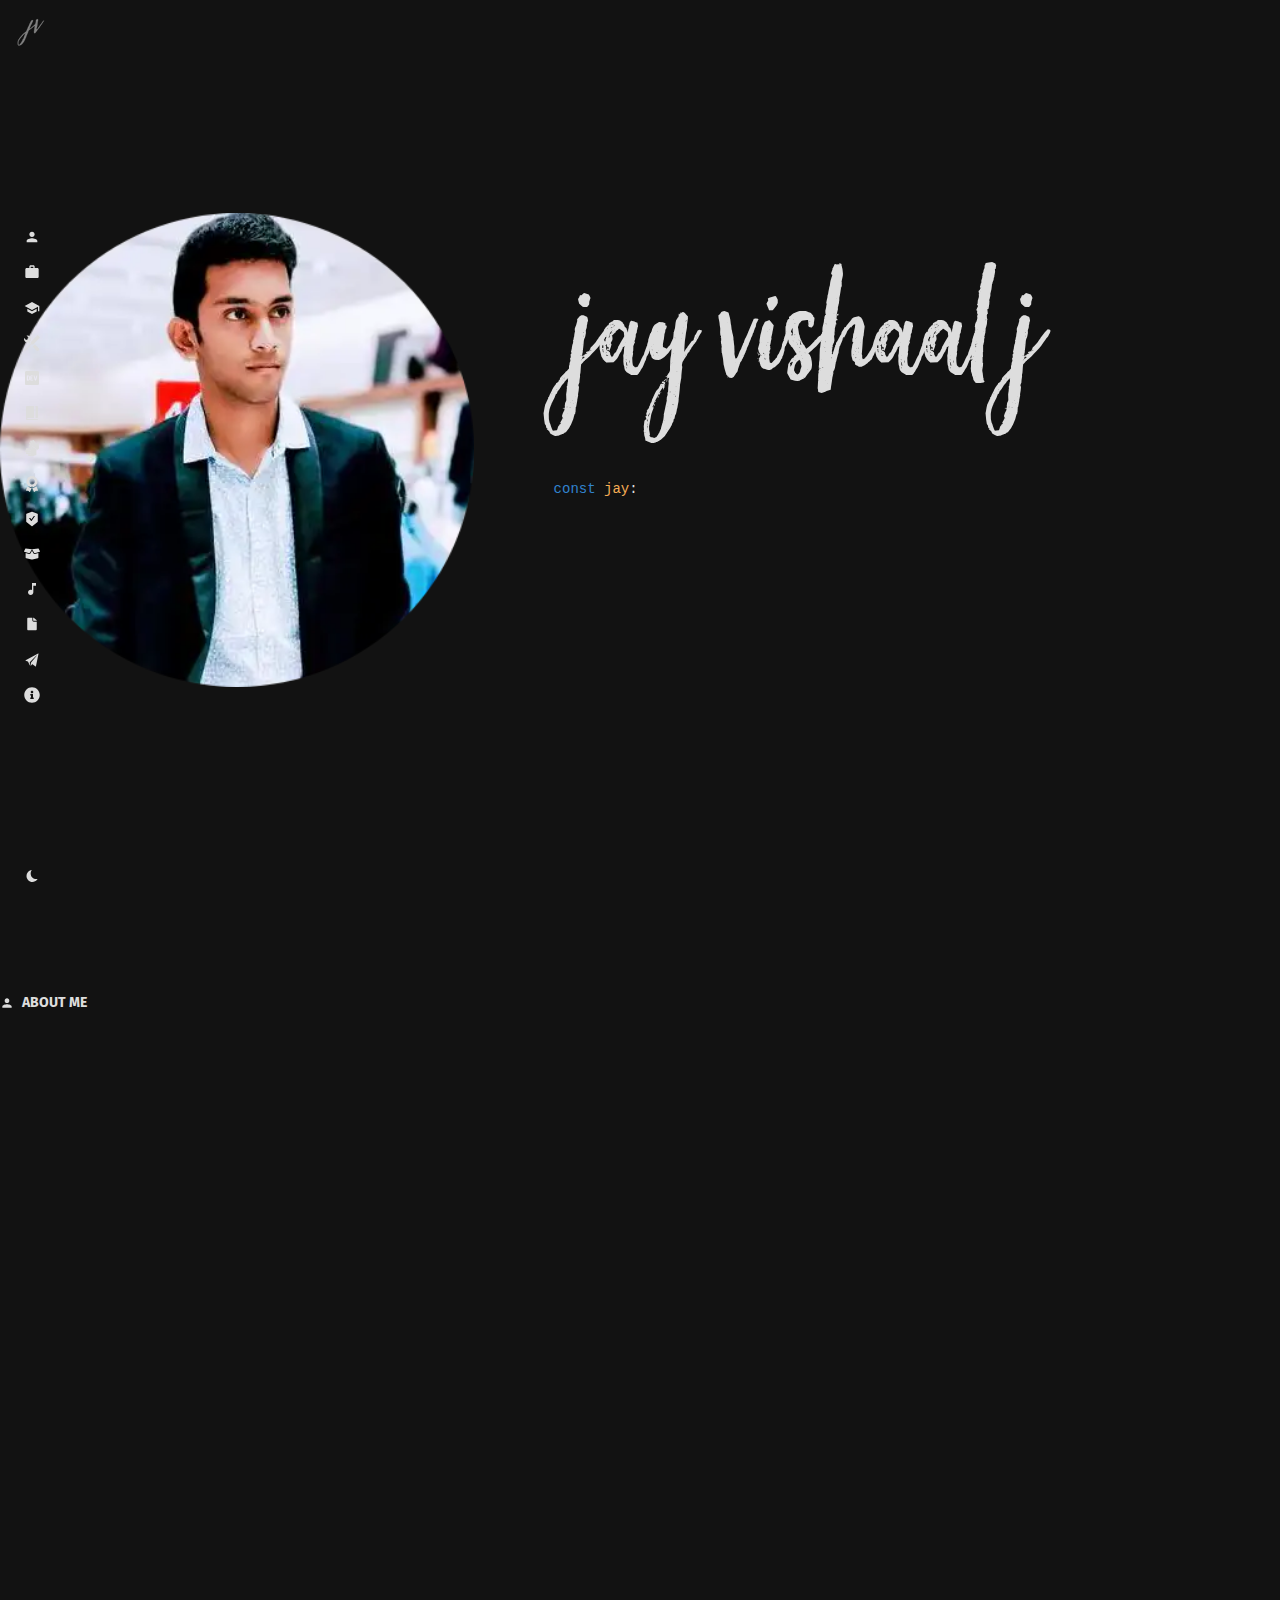
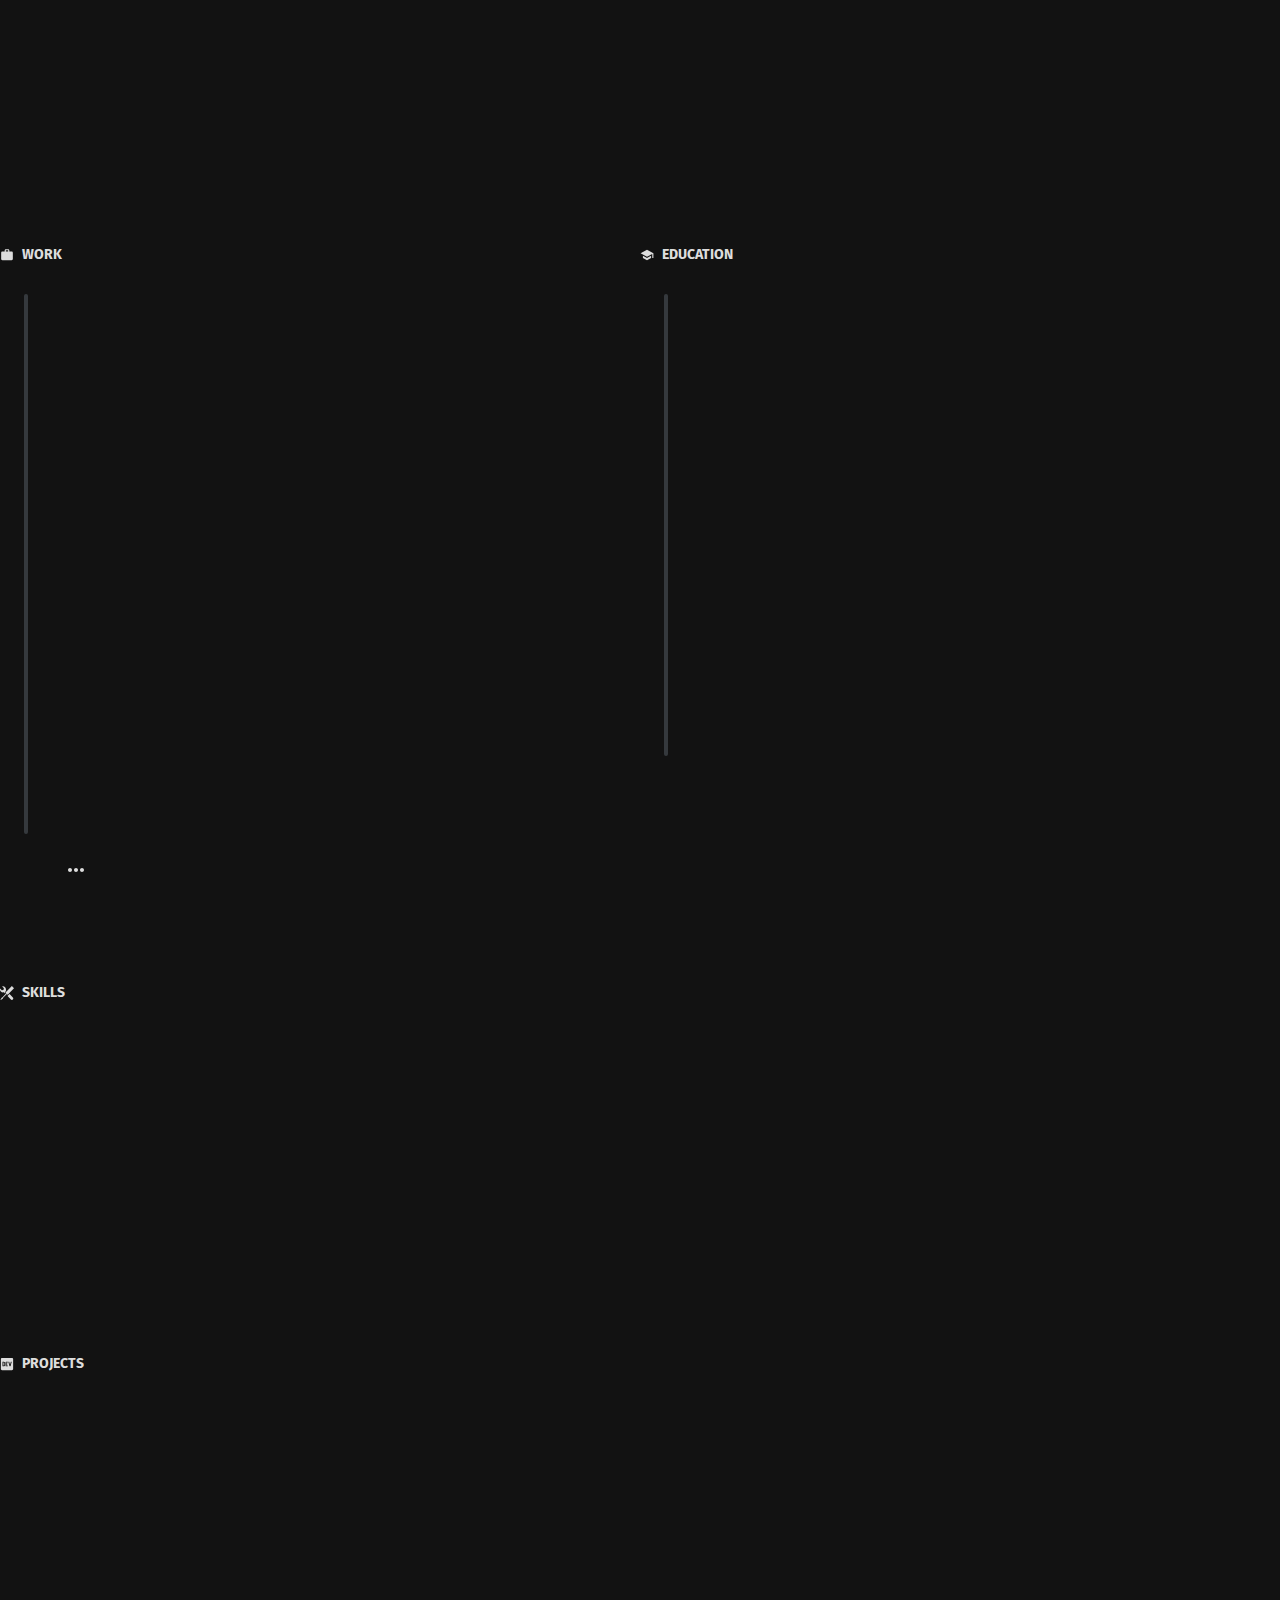
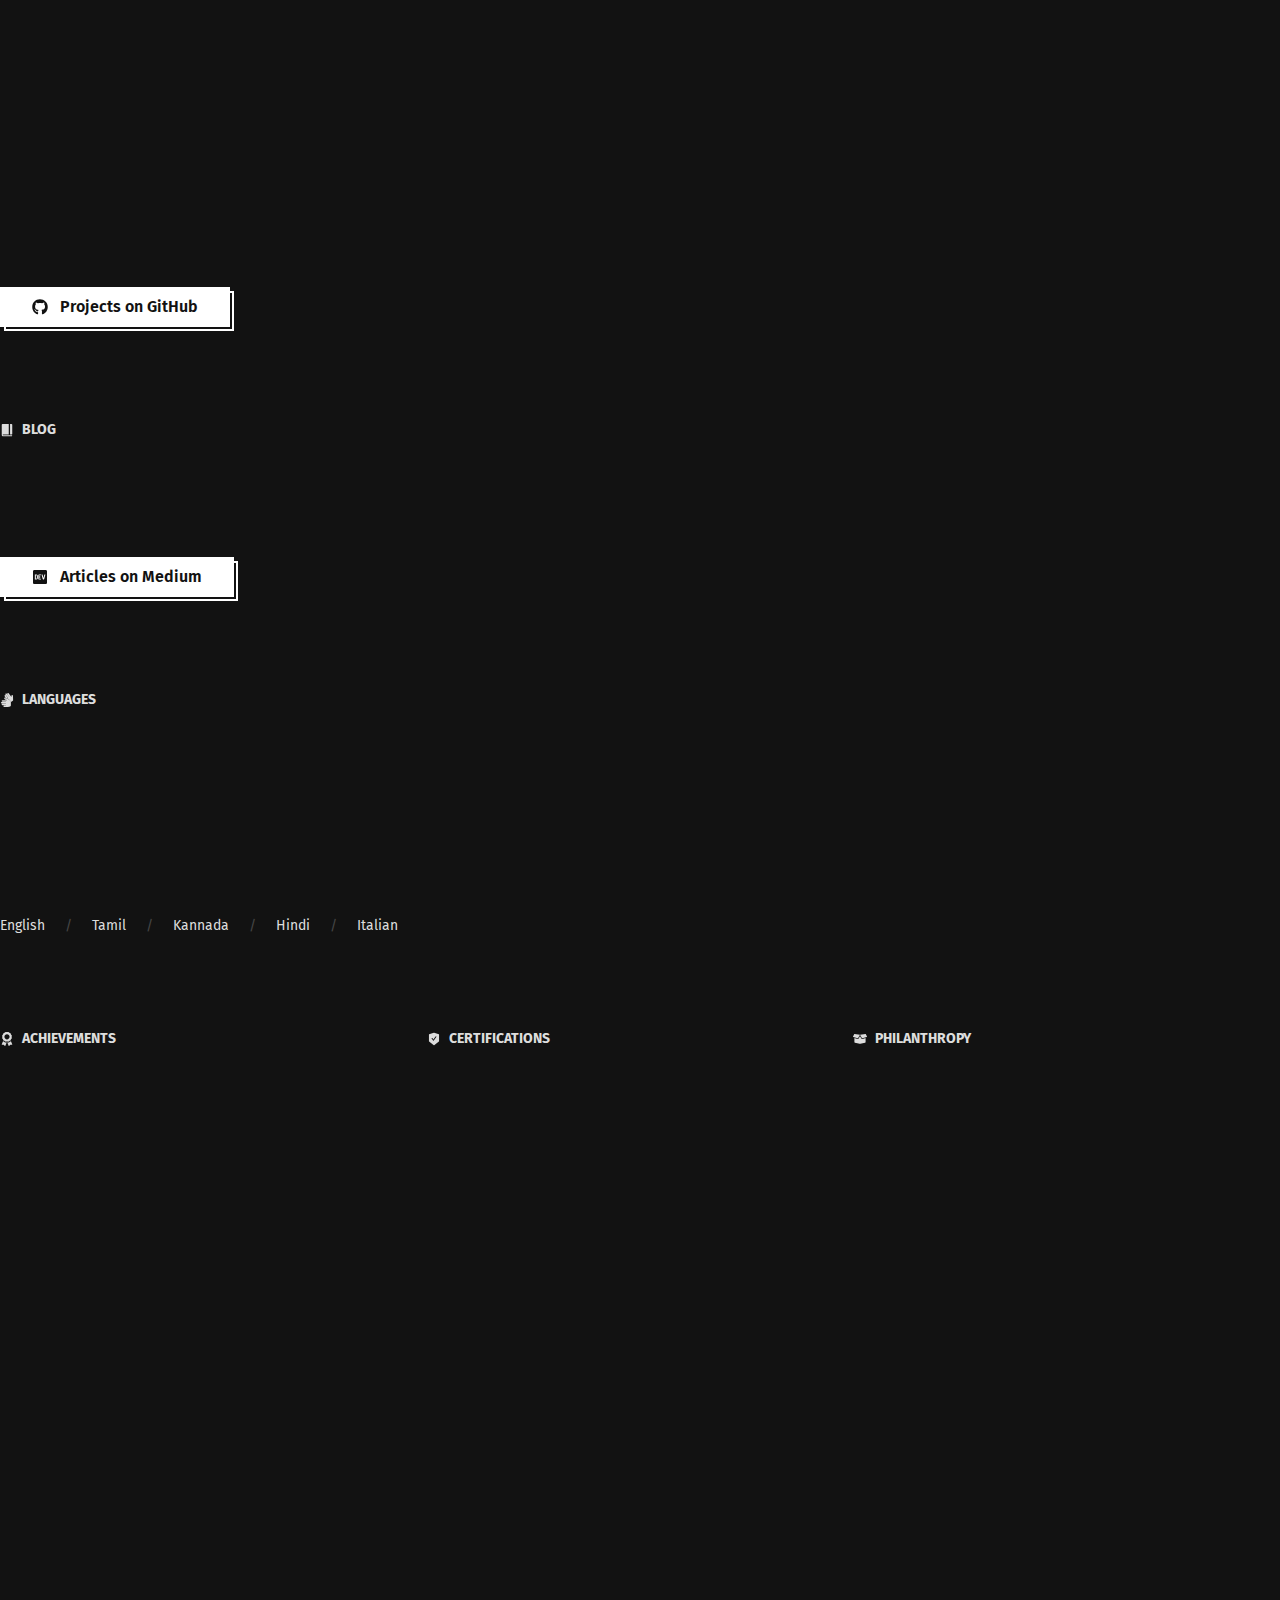
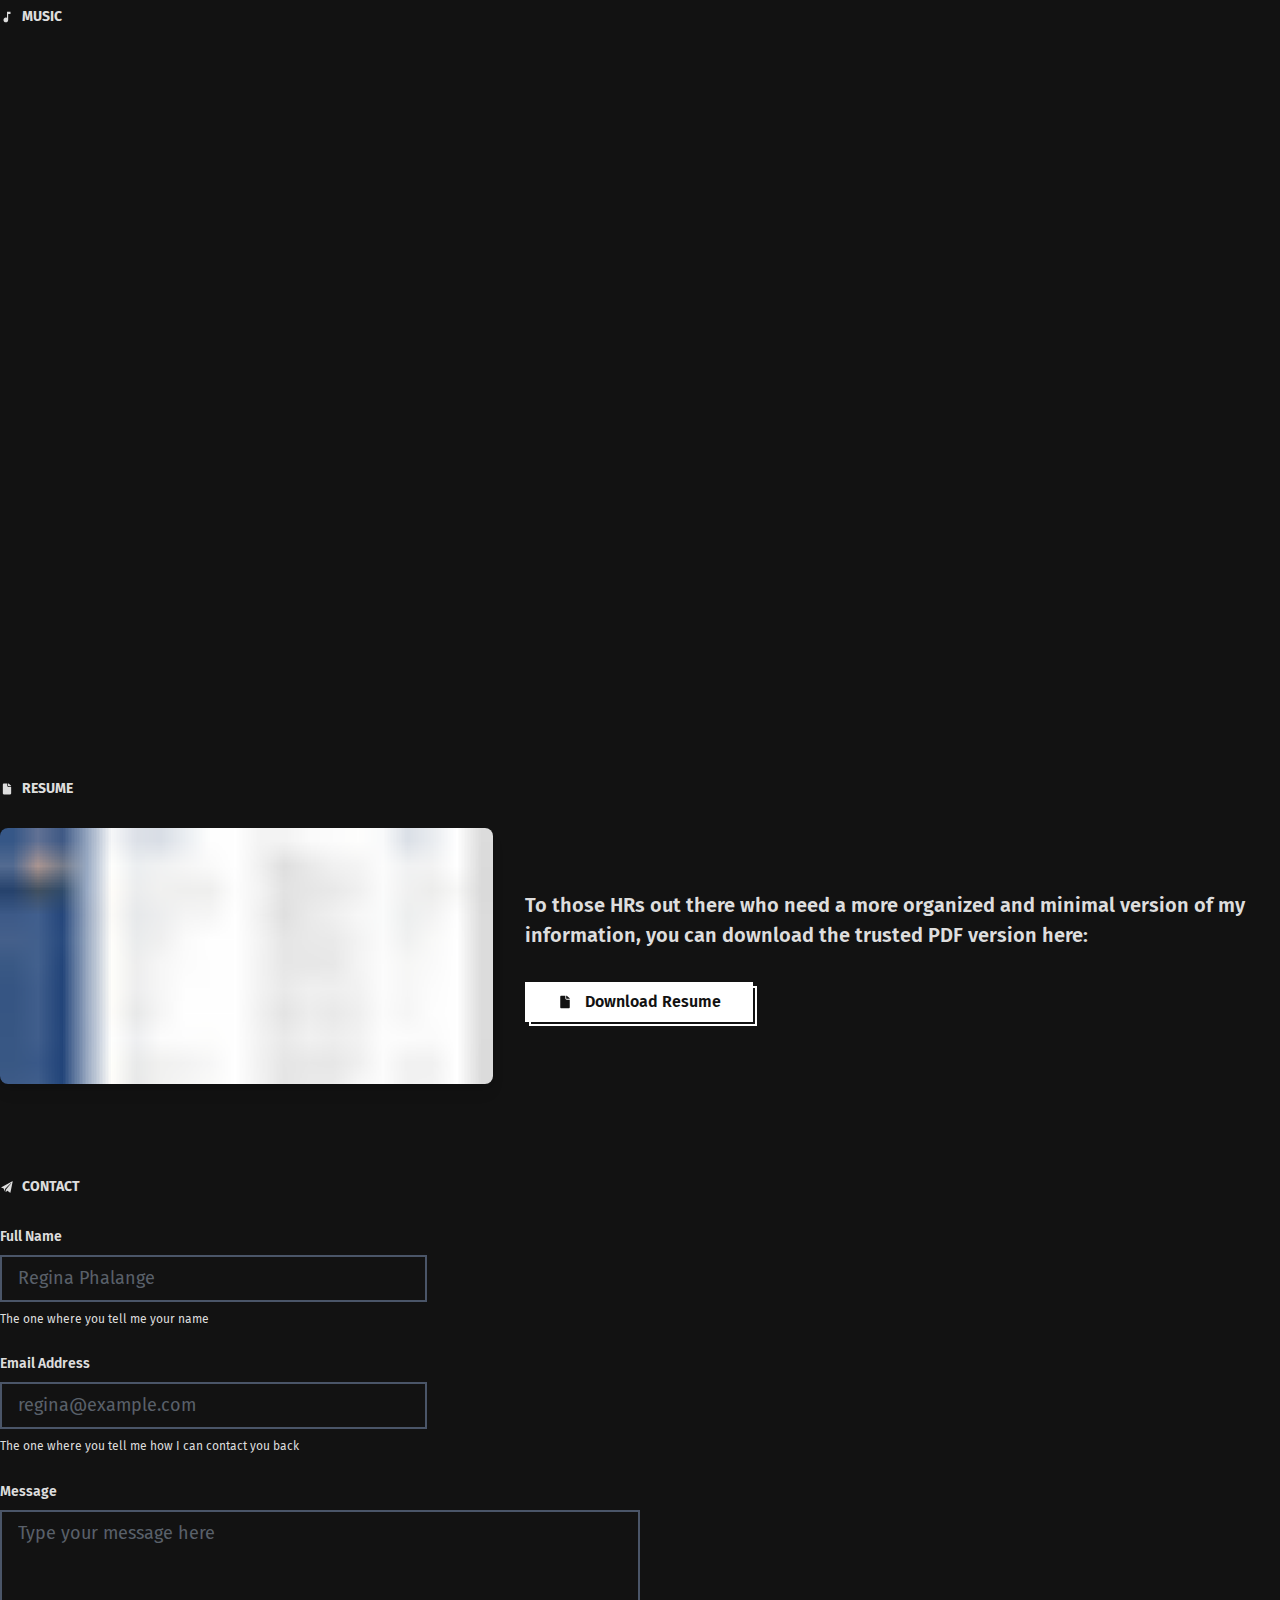
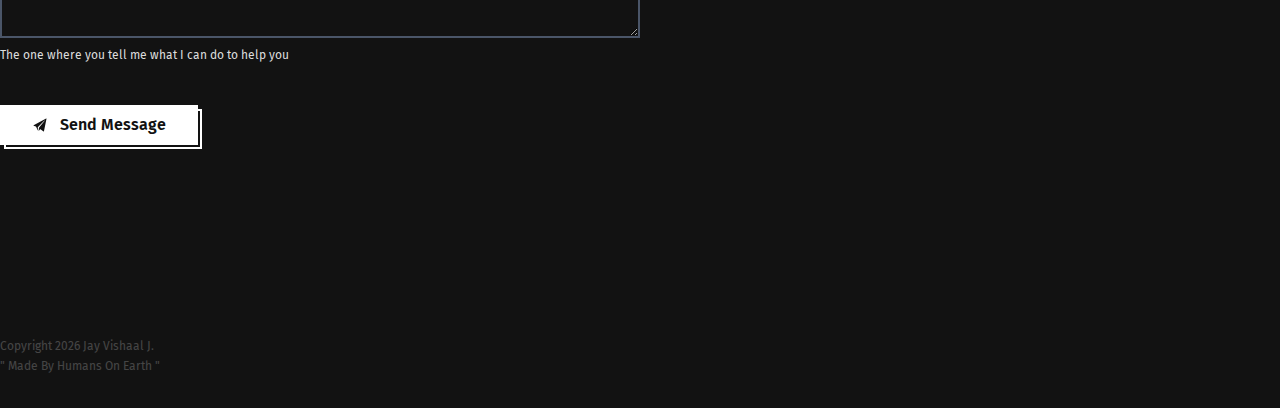
==== index.html @ 49ae7213 "Initial Commit" ====
<!DOCTYPE html><html lang="en"><head><meta charSet="utf-8"/><meta http-equiv="x-ua-compatible" content="ie=edge"/><meta name="viewport" content="width=device-width, initial-scale=1, shrink-to-fit=no"/><style data-href="/styles.411d42d3c0d8112a714b.css">/*! normalize.css v8.0.1 | MIT License | github.com/necolas/normalize.css */html{line-height:1.15;-webkit-text-size-adjust:100%}body{margin:0}main{display:block}h1{font-size:2em;margin:.67em 0}hr{box-sizing:content-box;height:0;overflow:visible}pre{font-family:monospace,monospace;font-size:1em}a{background-color:transparent}abbr[title]{border-bottom:none;text-decoration:underline;text-decoration:underline dotted}b,strong{font-weight:bolder}code,kbd,samp{font-family:monospace,monospace;font-size:1em}small{font-size:80%}sub,sup{font-size:75%;line-height:0;position:relative;vertical-align:baseline}sub{bottom:-.25em}sup{top:-.5em}img{border-style:none}button,input,optgroup,select,textarea{font-family:inherit;font-size:100%;line-height:1.15;margin:0}button,input{overflow:visible}button,select{text-transform:none}[type=button],[type=reset],[type=submit],button{-webkit-appearance:button}[type=button]::-moz-focus-inner,[type=reset]::-moz-focus-inner,[type=submit]::-moz-focus-inner,button::-moz-focus-inner{border-style:none;padding:0}[type=button]:-moz-focusring,[type=reset]:-moz-focusring,[type=submit]:-moz-focusring,button:-moz-focusring{outline:1px dotted ButtonText}fieldset{padding:.35em .75em .625em}legend{box-sizing:border-box;color:inherit;display:table;max-width:100%;padding:0;white-space:normal}progress{vertical-align:baseline}textarea{overflow:auto}[type=checkbox],[type=radio]{box-sizing:border-box;padding:0}[type=number]::-webkit-inner-spin-button,[type=number]::-webkit-outer-spin-button{height:auto}[type=search]{-webkit-appearance:textfield;outline-offset:-2px}[type=search]::-webkit-search-decoration{-webkit-appearance:none}::-webkit-file-upload-button{-webkit-appearance:button;font:inherit}details{display:block}summary{display:list-item}template{display:none}[hidden]{display:none}blockquote,dd,dl,figure,h1,h2,h3,h4,h5,h6,hr,p,pre{margin:0}button{background-color:transparent;background-image:none}button:focus{outline:1px dotted;outline:5px auto -webkit-focus-ring-color}fieldset,ol,ul{margin:0;padding:0}ol,ul{list-style:none}html{font-family:system-ui,-apple-system,BlinkMacSystemFont,Segoe UI,Roboto,Helvetica Neue,Arial,Noto Sans,sans-serif,Apple Color Emoji,Segoe UI Emoji,Segoe UI Symbol,Noto Color Emoji;line-height:1.5}*,:after,:before{box-sizing:border-box;border:0 solid #e2e8f0}hr{border-top-width:1px}img{border-style:solid}textarea{resize:vertical}input::placeholder,textarea::placeholder{color:#a0aec0}[role=button],button{cursor:pointer}table{border-collapse:collapse}h1,h2,h3,h4,h5,h6{font-size:inherit;font-weight:inherit}a{color:inherit;text-decoration:inherit}button,input,optgroup,select,textarea{padding:0;line-height:inherit;color:inherit}code,kbd,pre,samp{font-family:Menlo,Monaco,Consolas,Liberation Mono,Courier New,monospace}audio,canvas,embed,iframe,img,object,svg,video{display:block;vertical-align:middle}img,video{max-width:100%;height:auto}.container{width:100%;margin-right:auto;margin-left:auto}@media (min-width:640px){.container{max-width:640px}}@media (min-width:768px){.container{max-width:768px}}@media (min-width:1024px){.container{max-width:1024px}}@media (min-width:1280px){.container{max-width:1280px}}.space-y-0>:not(template)~:not(template){--space-y-reverse:0;margin-top:calc(0px*(1 - var(--space-y-reverse)));margin-bottom:calc(0px*var(--space-y-reverse))}.space-x-0>:not(template)~:not(template){--space-x-reverse:0;margin-right:calc(0px*var(--space-x-reverse));margin-left:calc(0px*(1 - var(--space-x-reverse)))}.space-y-1>:not(template)~:not(template){--space-y-reverse:0;margin-top:calc(0.25rem*(1 - var(--space-y-reverse)));margin-bottom:calc(0.25rem*var(--space-y-reverse))}.space-x-1>:not(template)~:not(template){--space-x-reverse:0;margin-right:calc(0.25rem*var(--space-x-reverse));margin-left:calc(0.25rem*(1 - var(--space-x-reverse)))}.space-y-2>:not(template)~:not(template){--space-y-reverse:0;margin-top:calc(0.5rem*(1 - var(--space-y-reverse)));margin-bottom:calc(0.5rem*var(--space-y-reverse))}.space-x-2>:not(template)~:not(template){--space-x-reverse:0;margin-right:calc(0.5rem*var(--space-x-reverse));margin-left:calc(0.5rem*(1 - var(--space-x-reverse)))}.space-y-3>:not(template)~:not(template){--space-y-reverse:0;margin-top:calc(0.75rem*(1 - var(--space-y-reverse)));margin-bottom:calc(0.75rem*var(--space-y-reverse))}.space-x-3>:not(template)~:not(template){--space-x-reverse:0;margin-right:calc(0.75rem*var(--space-x-reverse));margin-left:calc(0.75rem*(1 - var(--space-x-reverse)))}.space-y-4>:not(template)~:not(template){--space-y-reverse:0;margin-top:calc(1rem*(1 - var(--space-y-reverse)));margin-bottom:calc(1rem*var(--space-y-reverse))}.space-x-4>:not(template)~:not(template){--space-x-reverse:0;margin-right:calc(1rem*var(--space-x-reverse));margin-left:calc(1rem*(1 - var(--space-x-reverse)))}.space-y-5>:not(template)~:not(template){--space-y-reverse:0;margin-top:calc(1.25rem*(1 - var(--space-y-reverse)));margin-bottom:calc(1.25rem*var(--space-y-reverse))}.space-x-5>:not(template)~:not(template){--space-x-reverse:0;margin-right:calc(1.25rem*var(--space-x-reverse));margin-left:calc(1.25rem*(1 - var(--space-x-reverse)))}.space-y-6>:not(template)~:not(template){--space-y-reverse:0;margin-top:calc(1.5rem*(1 - var(--space-y-reverse)));margin-bottom:calc(1.5rem*var(--space-y-reverse))}.space-x-6>:not(template)~:not(template){--space-x-reverse:0;margin-right:calc(1.5rem*var(--space-x-reverse));margin-left:calc(1.5rem*(1 - var(--space-x-reverse)))}.space-y-8>:not(template)~:not(template){--space-y-reverse:0;margin-top:calc(2rem*(1 - var(--space-y-reverse)));margin-bottom:calc(2rem*var(--space-y-reverse))}.space-x-8>:not(template)~:not(template){--space-x-reverse:0;margin-right:calc(2rem*var(--space-x-reverse));margin-left:calc(2rem*(1 - var(--space-x-reverse)))}.space-y-10>:not(template)~:not(template){--space-y-reverse:0;margin-top:calc(2.5rem*(1 - var(--space-y-reverse)));margin-bottom:calc(2.5rem*var(--space-y-reverse))}.space-x-10>:not(template)~:not(template){--space-x-reverse:0;margin-right:calc(2.5rem*var(--space-x-reverse));margin-left:calc(2.5rem*(1 - var(--space-x-reverse)))}.space-y-12>:not(template)~:not(template){--space-y-reverse:0;margin-top:calc(3rem*(1 - var(--space-y-reverse)));margin-bottom:calc(3rem*var(--space-y-reverse))}.space-x-12>:not(template)~:not(template){--space-x-reverse:0;margin-right:calc(3rem*var(--space-x-reverse));margin-left:calc(3rem*(1 - var(--space-x-reverse)))}.space-y-16>:not(template)~:not(template){--space-y-reverse:0;margin-top:calc(4rem*(1 - var(--space-y-reverse)));margin-bottom:calc(4rem*var(--space-y-reverse))}.space-x-16>:not(template)~:not(template){--space-x-reverse:0;margin-right:calc(4rem*var(--space-x-reverse));margin-left:calc(4rem*(1 - var(--space-x-reverse)))}.space-y-20>:not(template)~:not(template){--space-y-reverse:0;margin-top:calc(5rem*(1 - var(--space-y-reverse)));margin-bottom:calc(5rem*var(--space-y-reverse))}.space-x-20>:not(template)~:not(template){--space-x-reverse:0;margin-right:calc(5rem*var(--space-x-reverse));margin-left:calc(5rem*(1 - var(--space-x-reverse)))}.space-y-24>:not(template)~:not(template){--space-y-reverse:0;margin-top:calc(6rem*(1 - var(--space-y-reverse)));margin-bottom:calc(6rem*var(--space-y-reverse))}.space-x-24>:not(template)~:not(template){--space-x-reverse:0;margin-right:calc(6rem*var(--space-x-reverse));margin-left:calc(6rem*(1 - var(--space-x-reverse)))}.space-y-32>:not(template)~:not(template){--space-y-reverse:0;margin-top:calc(8rem*(1 - var(--space-y-reverse)));margin-bottom:calc(8rem*var(--space-y-reverse))}.space-x-32>:not(template)~:not(template){--space-x-reverse:0;margin-right:calc(8rem*var(--space-x-reverse));margin-left:calc(8rem*(1 - var(--space-x-reverse)))}.space-y-40>:not(template)~:not(template){--space-y-reverse:0;margin-top:calc(10rem*(1 - var(--space-y-reverse)));margin-bottom:calc(10rem*var(--space-y-reverse))}.space-x-40>:not(template)~:not(template){--space-x-reverse:0;margin-right:calc(10rem*var(--space-x-reverse));margin-left:calc(10rem*(1 - var(--space-x-reverse)))}.space-y-48>:not(template)~:not(template){--space-y-reverse:0;margin-top:calc(12rem*(1 - var(--space-y-reverse)));margin-bottom:calc(12rem*var(--space-y-reverse))}.space-x-48>:not(template)~:not(template){--space-x-reverse:0;margin-right:calc(12rem*var(--space-x-reverse));margin-left:calc(12rem*(1 - var(--space-x-reverse)))}.space-y-56>:not(template)~:not(template){--space-y-reverse:0;margin-top:calc(14rem*(1 - var(--space-y-reverse)));margin-bottom:calc(14rem*var(--space-y-reverse))}.space-x-56>:not(template)~:not(template){--space-x-reverse:0;margin-right:calc(14rem*var(--space-x-reverse));margin-left:calc(14rem*(1 - var(--space-x-reverse)))}.space-y-64>:not(template)~:not(template){--space-y-reverse:0;margin-top:calc(16rem*(1 - var(--space-y-reverse)));margin-bottom:calc(16rem*var(--space-y-reverse))}.space-x-64>:not(template)~:not(template){--space-x-reverse:0;margin-right:calc(16rem*var(--space-x-reverse));margin-left:calc(16rem*(1 - var(--space-x-reverse)))}.space-y-px>:not(template)~:not(template){--space-y-reverse:0;margin-top:calc(1px*(1 - var(--space-y-reverse)));margin-bottom:calc(1px*var(--space-y-reverse))}.space-x-px>:not(template)~:not(template){--space-x-reverse:0;margin-right:calc(1px*var(--space-x-reverse));margin-left:calc(1px*(1 - var(--space-x-reverse)))}.-space-y-1>:not(template)~:not(template){--space-y-reverse:0;margin-top:calc(-0.25rem*(1 - var(--space-y-reverse)));margin-bottom:calc(-0.25rem*var(--space-y-reverse))}.-space-x-1>:not(template)~:not(template){--space-x-reverse:0;margin-right:calc(-0.25rem*var(--space-x-reverse));margin-left:calc(-0.25rem*(1 - var(--space-x-reverse)))}.-space-y-2>:not(template)~:not(template){--space-y-reverse:0;margin-top:calc(-0.5rem*(1 - var(--space-y-reverse)));margin-bottom:calc(-0.5rem*var(--space-y-reverse))}.-space-x-2>:not(template)~:not(template){--space-x-reverse:0;margin-right:calc(-0.5rem*var(--space-x-reverse));margin-left:calc(-0.5rem*(1 - var(--space-x-reverse)))}.-space-y-3>:not(template)~:not(template){--space-y-reverse:0;margin-top:calc(-0.75rem*(1 - var(--space-y-reverse)));margin-bottom:calc(-0.75rem*var(--space-y-reverse))}.-space-x-3>:not(template)~:not(template){--space-x-reverse:0;margin-right:calc(-0.75rem*var(--space-x-reverse));margin-left:calc(-0.75rem*(1 - var(--space-x-reverse)))}.-space-y-4>:not(template)~:not(template){--space-y-reverse:0;margin-top:calc(-1rem*(1 - var(--space-y-reverse)));margin-bottom:calc(-1rem*var(--space-y-reverse))}.-space-x-4>:not(template)~:not(template){--space-x-reverse:0;margin-right:calc(-1rem*var(--space-x-reverse));margin-left:calc(-1rem*(1 - var(--space-x-reverse)))}.-space-y-5>:not(template)~:not(template){--space-y-reverse:0;margin-top:calc(-1.25rem*(1 - var(--space-y-reverse)));margin-bottom:calc(-1.25rem*var(--space-y-reverse))}.-space-x-5>:not(template)~:not(template){--space-x-reverse:0;margin-right:calc(-1.25rem*var(--space-x-reverse));margin-left:calc(-1.25rem*(1 - var(--space-x-reverse)))}.-space-y-6>:not(template)~:not(template){--space-y-reverse:0;margin-top:calc(-1.5rem*(1 - var(--space-y-reverse)));margin-bottom:calc(-1.5rem*var(--space-y-reverse))}.-space-x-6>:not(template)~:not(template){--space-x-reverse:0;margin-right:calc(-1.5rem*var(--space-x-reverse));margin-left:calc(-1.5rem*(1 - var(--space-x-reverse)))}.-space-y-8>:not(template)~:not(template){--space-y-reverse:0;margin-top:calc(-2rem*(1 - var(--space-y-reverse)));margin-bottom:calc(-2rem*var(--space-y-reverse))}.-space-x-8>:not(template)~:not(template){--space-x-reverse:0;margin-right:calc(-2rem*var(--space-x-reverse));margin-left:calc(-2rem*(1 - var(--space-x-reverse)))}.-space-y-10>:not(template)~:not(template){--space-y-reverse:0;margin-top:calc(-2.5rem*(1 - var(--space-y-reverse)));margin-bottom:calc(-2.5rem*var(--space-y-reverse))}.-space-x-10>:not(template)~:not(template){--space-x-reverse:0;margin-right:calc(-2.5rem*var(--space-x-reverse));margin-left:calc(-2.5rem*(1 - var(--space-x-reverse)))}.-space-y-12>:not(template)~:not(template){--space-y-reverse:0;margin-top:calc(-3rem*(1 - var(--space-y-reverse)));margin-bottom:calc(-3rem*var(--space-y-reverse))}.-space-x-12>:not(template)~:not(template){--space-x-reverse:0;margin-right:calc(-3rem*var(--space-x-reverse));margin-left:calc(-3rem*(1 - var(--space-x-reverse)))}.-space-y-16>:not(template)~:not(template){--space-y-reverse:0;margin-top:calc(-4rem*(1 - var(--space-y-reverse)));margin-bottom:calc(-4rem*var(--space-y-reverse))}.-space-x-16>:not(template)~:not(template){--space-x-reverse:0;margin-right:calc(-4rem*var(--space-x-reverse));margin-left:calc(-4rem*(1 - var(--space-x-reverse)))}.-space-y-20>:not(template)~:not(template){--space-y-reverse:0;margin-top:calc(-5rem*(1 - var(--space-y-reverse)));margin-bottom:calc(-5rem*var(--space-y-reverse))}.-space-x-20>:not(template)~:not(template){--space-x-reverse:0;margin-right:calc(-5rem*var(--space-x-reverse));margin-left:calc(-5rem*(1 - var(--space-x-reverse)))}.-space-y-24>:not(template)~:not(template){--space-y-reverse:0;margin-top:calc(-6rem*(1 - var(--space-y-reverse)));margin-bottom:calc(-6rem*var(--space-y-reverse))}.-space-x-24>:not(template)~:not(template){--space-x-reverse:0;margin-right:calc(-6rem*var(--space-x-reverse));margin-left:calc(-6rem*(1 - var(--space-x-reverse)))}.-space-y-32>:not(template)~:not(template){--space-y-reverse:0;margin-top:calc(-8rem*(1 - var(--space-y-reverse)));margin-bottom:calc(-8rem*var(--space-y-reverse))}.-space-x-32>:not(template)~:not(template){--space-x-reverse:0;margin-right:calc(-8rem*var(--space-x-reverse));margin-left:calc(-8rem*(1 - var(--space-x-reverse)))}.-space-y-40>:not(template)~:not(template){--space-y-reverse:0;margin-top:calc(-10rem*(1 - var(--space-y-reverse)));margin-bottom:calc(-10rem*var(--space-y-reverse))}.-space-x-40>:not(template)~:not(template){--space-x-reverse:0;margin-right:calc(-10rem*var(--space-x-reverse));margin-left:calc(-10rem*(1 - var(--space-x-reverse)))}.-space-y-48>:not(template)~:not(template){--space-y-reverse:0;margin-top:calc(-12rem*(1 - var(--space-y-reverse)));margin-bottom:calc(-12rem*var(--space-y-reverse))}.-space-x-48>:not(template)~:not(template){--space-x-reverse:0;margin-right:calc(-12rem*var(--space-x-reverse));margin-left:calc(-12rem*(1 - var(--space-x-reverse)))}.-space-y-56>:not(template)~:not(template){--space-y-reverse:0;margin-top:calc(-14rem*(1 - var(--space-y-reverse)));margin-bottom:calc(-14rem*var(--space-y-reverse))}.-space-x-56>:not(template)~:not(template){--space-x-reverse:0;margin-right:calc(-14rem*var(--space-x-reverse));margin-left:calc(-14rem*(1 - var(--space-x-reverse)))}.-space-y-64>:not(template)~:not(template){--space-y-reverse:0;margin-top:calc(-16rem*(1 - var(--space-y-reverse)));margin-bottom:calc(-16rem*var(--space-y-reverse))}.-space-x-64>:not(template)~:not(template){--space-x-reverse:0;margin-right:calc(-16rem*var(--space-x-reverse));margin-left:calc(-16rem*(1 - var(--space-x-reverse)))}.-space-y-px>:not(template)~:not(template){--space-y-reverse:0;margin-top:calc(-1px*(1 - var(--space-y-reverse)));margin-bottom:calc(-1px*var(--space-y-reverse))}.-space-x-px>:not(template)~:not(template){--space-x-reverse:0;margin-right:calc(-1px*var(--space-x-reverse));margin-left:calc(-1px*(1 - var(--space-x-reverse)))}.space-y-reverse>:not(template)~:not(template){--space-y-reverse:1}.space-x-reverse>:not(template)~:not(template){--space-x-reverse:1}.divide-y-0>:not(template)~:not(template){--divide-y-reverse:0;border-top-width:calc(0px*(1 - var(--divide-y-reverse)));border-bottom-width:calc(0px*var(--divide-y-reverse))}.divide-x-0>:not(template)~:not(template){--divide-x-reverse:0;border-right-width:calc(0px*var(--divide-x-reverse));border-left-width:calc(0px*(1 - var(--divide-x-reverse)))}.divide-y-2>:not(template)~:not(template){--divide-y-reverse:0;border-top-width:calc(2px*(1 - var(--divide-y-reverse)));border-bottom-width:calc(2px*var(--divide-y-reverse))}.divide-x-2>:not(template)~:not(template){--divide-x-reverse:0;border-right-width:calc(2px*var(--divide-x-reverse));border-left-width:calc(2px*(1 - var(--divide-x-reverse)))}.divide-y-4>:not(template)~:not(template){--divide-y-reverse:0;border-top-width:calc(4px*(1 - var(--divide-y-reverse)));border-bottom-width:calc(4px*var(--divide-y-reverse))}.divide-x-4>:not(template)~:not(template){--divide-x-reverse:0;border-right-width:calc(4px*var(--divide-x-reverse));border-left-width:calc(4px*(1 - var(--divide-x-reverse)))}.divide-y-8>:not(template)~:not(template){--divide-y-reverse:0;border-top-width:calc(8px*(1 - var(--divide-y-reverse)));border-bottom-width:calc(8px*var(--divide-y-reverse))}.divide-x-8>:not(template)~:not(template){--divide-x-reverse:0;border-right-width:calc(8px*var(--divide-x-reverse));border-left-width:calc(8px*(1 - var(--divide-x-reverse)))}.divide-y>:not(template)~:not(template){--divide-y-reverse:0;border-top-width:calc(1px*(1 - var(--divide-y-reverse)));border-bottom-width:calc(1px*var(--divide-y-reverse))}.divide-x>:not(template)~:not(template){--divide-x-reverse:0;border-right-width:calc(1px*var(--divide-x-reverse));border-left-width:calc(1px*(1 - var(--divide-x-reverse)))}.divide-y-reverse>:not(template)~:not(template){--divide-y-reverse:1}.divide-x-reverse>:not(template)~:not(template){--divide-x-reverse:1}.divide-transparent>:not(template)~:not(template){border-color:transparent}.divide-current>:not(template)~:not(template){border-color:currentColor}.divide-black>:not(template)~:not(template){--divide-opacity:1;border-color:#000;border-color:rgba(0,0,0,var(--divide-opacity))}.divide-white>:not(template)~:not(template){--divide-opacity:1;border-color:#fff;border-color:rgba(255,255,255,var(--divide-opacity))}.divide-gray-100>:not(template)~:not(template){--divide-opacity:1;border-color:#f7fafc;border-color:rgba(247,250,252,var(--divide-opacity))}.divide-gray-200>:not(template)~:not(template){--divide-opacity:1;border-color:#edf2f7;border-color:rgba(237,242,247,var(--divide-opacity))}.divide-gray-300>:not(template)~:not(template){--divide-opacity:1;border-color:#e2e8f0;border-color:rgba(226,232,240,var(--divide-opacity))}.divide-gray-400>:not(template)~:not(template){--divide-opacity:1;border-color:#cbd5e0;border-color:rgba(203,213,224,var(--divide-opacity))}.divide-gray-500>:not(template)~:not(template){--divide-opacity:1;border-color:#a0aec0;border-color:rgba(160,174,192,var(--divide-opacity))}.divide-gray-600>:not(template)~:not(template){--divide-opacity:1;border-color:#718096;border-color:rgba(113,128,150,var(--divide-opacity))}.divide-gray-700>:not(template)~:not(template){--divide-opacity:1;border-color:#4a5568;border-color:rgba(74,85,104,var(--divide-opacity))}.divide-gray-800>:not(template)~:not(template){--divide-opacity:1;border-color:#2d3748;border-color:rgba(45,55,72,var(--divide-opacity))}.divide-gray-900>:not(template)~:not(template){--divide-opacity:1;border-color:#1a202c;border-color:rgba(26,32,44,var(--divide-opacity))}.divide-red-100>:not(template)~:not(template){--divide-opacity:1;border-color:#fff5f5;border-color:rgba(255,245,245,var(--divide-opacity))}.divide-red-200>:not(template)~:not(template){--divide-opacity:1;border-color:#fed7d7;border-color:rgba(254,215,215,var(--divide-opacity))}.divide-red-300>:not(template)~:not(template){--divide-opacity:1;border-color:#feb2b2;border-color:rgba(254,178,178,var(--divide-opacity))}.divide-red-400>:not(template)~:not(template){--divide-opacity:1;border-color:#fc8181;border-color:rgba(252,129,129,var(--divide-opacity))}.divide-red-500>:not(template)~:not(template){--divide-opacity:1;border-color:#f56565;border-color:rgba(245,101,101,var(--divide-opacity))}.divide-red-600>:not(template)~:not(template){--divide-opacity:1;border-color:#e53e3e;border-color:rgba(229,62,62,var(--divide-opacity))}.divide-red-700>:not(template)~:not(template){--divide-opacity:1;border-color:#c53030;border-color:rgba(197,48,48,var(--divide-opacity))}.divide-red-800>:not(template)~:not(template){--divide-opacity:1;border-color:#9b2c2c;border-color:rgba(155,44,44,var(--divide-opacity))}.divide-red-900>:not(template)~:not(template){--divide-opacity:1;border-color:#742a2a;border-color:rgba(116,42,42,var(--divide-opacity))}.divide-orange-100>:not(template)~:not(template){--divide-opacity:1;border-color:#fffaf0;border-color:rgba(255,250,240,var(--divide-opacity))}.divide-orange-200>:not(template)~:not(template){--divide-opacity:1;border-color:#feebc8;border-color:rgba(254,235,200,var(--divide-opacity))}.divide-orange-300>:not(template)~:not(template){--divide-opacity:1;border-color:#fbd38d;border-color:rgba(251,211,141,var(--divide-opacity))}.divide-orange-400>:not(template)~:not(template){--divide-opacity:1;border-color:#f6ad55;border-color:rgba(246,173,85,var(--divide-opacity))}.divide-orange-500>:not(template)~:not(template){--divide-opacity:1;border-color:#ed8936;border-color:rgba(237,137,54,var(--divide-opacity))}.divide-orange-600>:not(template)~:not(template){--divide-opacity:1;border-color:#dd6b20;border-color:rgba(221,107,32,var(--divide-opacity))}.divide-orange-700>:not(template)~:not(template){--divide-opacity:1;border-color:#c05621;border-color:rgba(192,86,33,var(--divide-opacity))}.divide-orange-800>:not(template)~:not(template){--divide-opacity:1;border-color:#9c4221;border-color:rgba(156,66,33,var(--divide-opacity))}.divide-orange-900>:not(template)~:not(template){--divide-opacity:1;border-color:#7b341e;border-color:rgba(123,52,30,var(--divide-opacity))}.divide-yellow-100>:not(template)~:not(template){--divide-opacity:1;border-color:ivory;border-color:rgba(255,255,240,var(--divide-opacity))}.divide-yellow-200>:not(template)~:not(template){--divide-opacity:1;border-color:#fefcbf;border-color:rgba(254,252,191,var(--divide-opacity))}.divide-yellow-300>:not(template)~:not(template){--divide-opacity:1;border-color:#faf089;border-color:rgba(250,240,137,var(--divide-opacity))}.divide-yellow-400>:not(template)~:not(template){--divide-opacity:1;border-color:#f6e05e;border-color:rgba(246,224,94,var(--divide-opacity))}.divide-yellow-500>:not(template)~:not(template){--divide-opacity:1;border-color:#ecc94b;border-color:rgba(236,201,75,var(--divide-opacity))}.divide-yellow-600>:not(template)~:not(template){--divide-opacity:1;border-color:#d69e2e;border-color:rgba(214,158,46,var(--divide-opacity))}.divide-yellow-700>:not(template)~:not(template){--divide-opacity:1;border-color:#b7791f;border-color:rgba(183,121,31,var(--divide-opacity))}.divide-yellow-800>:not(template)~:not(template){--divide-opacity:1;border-color:#975a16;border-color:rgba(151,90,22,var(--divide-opacity))}.divide-yellow-900>:not(template)~:not(template){--divide-opacity:1;border-color:#744210;border-color:rgba(116,66,16,var(--divide-opacity))}.divide-green-100>:not(template)~:not(template){--divide-opacity:1;border-color:#f0fff4;border-color:rgba(240,255,244,var(--divide-opacity))}.divide-green-200>:not(template)~:not(template){--divide-opacity:1;border-color:#c6f6d5;border-color:rgba(198,246,213,var(--divide-opacity))}.divide-green-300>:not(template)~:not(template){--divide-opacity:1;border-color:#9ae6b4;border-color:rgba(154,230,180,var(--divide-opacity))}.divide-green-400>:not(template)~:not(template){--divide-opacity:1;border-color:#68d391;border-color:rgba(104,211,145,var(--divide-opacity))}.divide-green-500>:not(template)~:not(template){--divide-opacity:1;border-color:#48bb78;border-color:rgba(72,187,120,var(--divide-opacity))}.divide-green-600>:not(template)~:not(template){--divide-opacity:1;border-color:#38a169;border-color:rgba(56,161,105,var(--divide-opacity))}.divide-green-700>:not(template)~:not(template){--divide-opacity:1;border-color:#2f855a;border-color:rgba(47,133,90,var(--divide-opacity))}.divide-green-800>:not(template)~:not(template){--divide-opacity:1;border-color:#276749;border-color:rgba(39,103,73,var(--divide-opacity))}.divide-green-900>:not(template)~:not(template){--divide-opacity:1;border-color:#22543d;border-color:rgba(34,84,61,var(--divide-opacity))}.divide-teal-100>:not(template)~:not(template){--divide-opacity:1;border-color:#e6fffa;border-color:rgba(230,255,250,var(--divide-opacity))}.divide-teal-200>:not(template)~:not(template){--divide-opacity:1;border-color:#b2f5ea;border-color:rgba(178,245,234,var(--divide-opacity))}.divide-teal-300>:not(template)~:not(template){--divide-opacity:1;border-color:#81e6d9;border-color:rgba(129,230,217,var(--divide-opacity))}.divide-teal-400>:not(template)~:not(template){--divide-opacity:1;border-color:#4fd1c5;border-color:rgba(79,209,197,var(--divide-opacity))}.divide-teal-500>:not(template)~:not(template){--divide-opacity:1;border-color:#38b2ac;border-color:rgba(56,178,172,var(--divide-opacity))}.divide-teal-600>:not(template)~:not(template){--divide-opacity:1;border-color:#319795;border-color:rgba(49,151,149,var(--divide-opacity))}.divide-teal-700>:not(template)~:not(template){--divide-opacity:1;border-color:#2c7a7b;border-color:rgba(44,122,123,var(--divide-opacity))}.divide-teal-800>:not(template)~:not(template){--divide-opacity:1;border-color:#285e61;border-color:rgba(40,94,97,var(--divide-opacity))}.divide-teal-900>:not(template)~:not(template){--divide-opacity:1;border-color:#234e52;border-color:rgba(35,78,82,var(--divide-opacity))}.divide-blue-100>:not(template)~:not(template){--divide-opacity:1;border-color:#ebf8ff;border-color:rgba(235,248,255,var(--divide-opacity))}.divide-blue-200>:not(template)~:not(template){--divide-opacity:1;border-color:#bee3f8;border-color:rgba(190,227,248,var(--divide-opacity))}.divide-blue-300>:not(template)~:not(template){--divide-opacity:1;border-color:#90cdf4;border-color:rgba(144,205,244,var(--divide-opacity))}.divide-blue-400>:not(template)~:not(template){--divide-opacity:1;border-color:#63b3ed;border-color:rgba(99,179,237,var(--divide-opacity))}.divide-blue-500>:not(template)~:not(template){--divide-opacity:1;border-color:#4299e1;border-color:rgba(66,153,225,var(--divide-opacity))}.divide-blue-600>:not(template)~:not(template){--divide-opacity:1;border-color:#3182ce;border-color:rgba(49,130,206,var(--divide-opacity))}.divide-blue-700>:not(template)~:not(template){--divide-opacity:1;border-color:#2b6cb0;border-color:rgba(43,108,176,var(--divide-opacity))}.divide-blue-800>:not(template)~:not(template){--divide-opacity:1;border-color:#2c5282;border-color:rgba(44,82,130,var(--divide-opacity))}.divide-blue-900>:not(template)~:not(template){--divide-opacity:1;border-color:#2a4365;border-color:rgba(42,67,101,var(--divide-opacity))}.divide-indigo-100>:not(template)~:not(template){--divide-opacity:1;border-color:#ebf4ff;border-color:rgba(235,244,255,var(--divide-opacity))}.divide-indigo-200>:not(template)~:not(template){--divide-opacity:1;border-color:#c3dafe;border-color:rgba(195,218,254,var(--divide-opacity))}.divide-indigo-300>:not(template)~:not(template){--divide-opacity:1;border-color:#a3bffa;border-color:rgba(163,191,250,var(--divide-opacity))}.divide-indigo-400>:not(template)~:not(template){--divide-opacity:1;border-color:#7f9cf5;border-color:rgba(127,156,245,var(--divide-opacity))}.divide-indigo-500>:not(template)~:not(template){--divide-opacity:1;border-color:#667eea;border-color:rgba(102,126,234,var(--divide-opacity))}.divide-indigo-600>:not(template)~:not(template){--divide-opacity:1;border-color:#5a67d8;border-color:rgba(90,103,216,var(--divide-opacity))}.divide-indigo-700>:not(template)~:not(template){--divide-opacity:1;border-color:#4c51bf;border-color:rgba(76,81,191,var(--divide-opacity))}.divide-indigo-800>:not(template)~:not(template){--divide-opacity:1;border-color:#434190;border-color:rgba(67,65,144,var(--divide-opacity))}.divide-indigo-900>:not(template)~:not(template){--divide-opacity:1;border-color:#3c366b;border-color:rgba(60,54,107,var(--divide-opacity))}.divide-purple-100>:not(template)~:not(template){--divide-opacity:1;border-color:#faf5ff;border-color:rgba(250,245,255,var(--divide-opacity))}.divide-purple-200>:not(template)~:not(template){--divide-opacity:1;border-color:#e9d8fd;border-color:rgba(233,216,253,var(--divide-opacity))}.divide-purple-300>:not(template)~:not(template){--divide-opacity:1;border-color:#d6bcfa;border-color:rgba(214,188,250,var(--divide-opacity))}.divide-purple-400>:not(template)~:not(template){--divide-opacity:1;border-color:#b794f4;border-color:rgba(183,148,244,var(--divide-opacity))}.divide-purple-500>:not(template)~:not(template){--divide-opacity:1;border-color:#9f7aea;border-color:rgba(159,122,234,var(--divide-opacity))}.divide-purple-600>:not(template)~:not(template){--divide-opacity:1;border-color:#805ad5;border-color:rgba(128,90,213,var(--divide-opacity))}.divide-purple-700>:not(template)~:not(template){--divide-opacity:1;border-color:#6b46c1;border-color:rgba(107,70,193,var(--divide-opacity))}.divide-purple-800>:not(template)~:not(template){--divide-opacity:1;border-color:#553c9a;border-color:rgba(85,60,154,var(--divide-opacity))}.divide-purple-900>:not(template)~:not(template){--divide-opacity:1;border-color:#44337a;border-color:rgba(68,51,122,var(--divide-opacity))}.divide-pink-100>:not(template)~:not(template){--divide-opacity:1;border-color:#fff5f7;border-color:rgba(255,245,247,var(--divide-opacity))}.divide-pink-200>:not(template)~:not(template){--divide-opacity:1;border-color:#fed7e2;border-color:rgba(254,215,226,var(--divide-opacity))}.divide-pink-300>:not(template)~:not(template){--divide-opacity:1;border-color:#fbb6ce;border-color:rgba(251,182,206,var(--divide-opacity))}.divide-pink-400>:not(template)~:not(template){--divide-opacity:1;border-color:#f687b3;border-color:rgba(246,135,179,var(--divide-opacity))}.divide-pink-500>:not(template)~:not(template){--divide-opacity:1;border-color:#ed64a6;border-color:rgba(237,100,166,var(--divide-opacity))}.divide-pink-600>:not(template)~:not(template){--divide-opacity:1;border-color:#d53f8c;border-color:rgba(213,63,140,var(--divide-opacity))}.divide-pink-700>:not(template)~:not(template){--divide-opacity:1;border-color:#b83280;border-color:rgba(184,50,128,var(--divide-opacity))}.divide-pink-800>:not(template)~:not(template){--divide-opacity:1;border-color:#97266d;border-color:rgba(151,38,109,var(--divide-opacity))}.divide-pink-900>:not(template)~:not(template){--divide-opacity:1;border-color:#702459;border-color:rgba(112,36,89,var(--divide-opacity))}.divide-primary-100>:not(template)~:not(template){--divide-opacity:1;border-color:#e6fffa;border-color:rgba(230,255,250,var(--divide-opacity))}.divide-primary-200>:not(template)~:not(template){--divide-opacity:1;border-color:#b2f5ea;border-color:rgba(178,245,234,var(--divide-opacity))}.divide-primary-300>:not(template)~:not(template){--divide-opacity:1;border-color:#81e6d9;border-color:rgba(129,230,217,var(--divide-opacity))}.divide-primary-400>:not(template)~:not(template){--divide-opacity:1;border-color:#4fd1c5;border-color:rgba(79,209,197,var(--divide-opacity))}.divide-primary-500>:not(template)~:not(template){--divide-opacity:1;border-color:#38b2ac;border-color:rgba(56,178,172,var(--divide-opacity))}.divide-primary-600>:not(template)~:not(template){--divide-opacity:1;border-color:#319795;border-color:rgba(49,151,149,var(--divide-opacity))}.divide-primary-700>:not(template)~:not(template){--divide-opacity:1;border-color:#2c7a7b;border-color:rgba(44,122,123,var(--divide-opacity))}.divide-primary-800>:not(template)~:not(template){--divide-opacity:1;border-color:#285e61;border-color:rgba(40,94,97,var(--divide-opacity))}.divide-primary-900>:not(template)~:not(template){--divide-opacity:1;border-color:#234e52;border-color:rgba(35,78,82,var(--divide-opacity))}.divide-instagram>:not(template)~:not(template){--divide-opacity:1;border-color:#e1306c;border-color:rgba(225,48,108,var(--divide-opacity))}.divide-linkedin>:not(template)~:not(template){--divide-opacity:1;border-color:#2867b2;border-color:rgba(40,103,178,var(--divide-opacity))}.divide-github>:not(template)~:not(template){--divide-opacity:1;border-color:#211f1f;border-color:rgba(33,31,31,var(--divide-opacity))}.divide-dribbble>:not(template)~:not(template){--divide-opacity:1;border-color:#ea4c89;border-color:rgba(234,76,137,var(--divide-opacity))}.divide-dev>:not(template)~:not(template){--divide-opacity:1;border-color:#0a0a0a;border-color:rgba(10,10,10,var(--divide-opacity))}.divide-facebook>:not(template)~:not(template){--divide-opacity:1;border-color:#3b5998;border-color:rgba(59,89,152,var(--divide-opacity))}.divide-twitter>:not(template)~:not(template){--divide-opacity:1;border-color:#1da1f2;border-color:rgba(29,161,242,var(--divide-opacity))}.divide-google>:not(template)~:not(template){--divide-opacity:1;border-color:#db4437;border-color:rgba(219,68,55,var(--divide-opacity))}.divide-solid>:not(template)~:not(template){border-style:solid}.divide-dashed>:not(template)~:not(template){border-style:dashed}.divide-dotted>:not(template)~:not(template){border-style:dotted}.divide-double>:not(template)~:not(template){border-style:double}.divide-none>:not(template)~:not(template){border-style:none}.divide-opacity-0>:not(template)~:not(template){--divide-opacity:0}.divide-opacity-25>:not(template)~:not(template){--divide-opacity:0.25}.divide-opacity-50>:not(template)~:not(template){--divide-opacity:0.5}.divide-opacity-75>:not(template)~:not(template){--divide-opacity:0.75}.divide-opacity-100>:not(template)~:not(template){--divide-opacity:1}.sr-only{position:absolute;width:1px;height:1px;padding:0;margin:-1px;overflow:hidden;clip:rect(0,0,0,0);white-space:nowrap;border-width:0}.not-sr-only{position:static;width:auto;height:auto;padding:0;margin:0;overflow:visible;clip:auto;white-space:normal}.focus\:sr-only:focus{position:absolute;width:1px;height:1px;padding:0;margin:-1px;overflow:hidden;clip:rect(0,0,0,0);white-space:nowrap;border-width:0}.focus\:not-sr-only:focus{position:static;width:auto;height:auto;padding:0;margin:0;overflow:visible;clip:auto;white-space:normal}.appearance-none{appearance:none}.bg-fixed{background-attachment:fixed}.bg-local{background-attachment:local}.bg-scroll{background-attachment:scroll}.bg-clip-border{background-clip:border-box}.bg-clip-padding{background-clip:padding-box}.bg-clip-content{background-clip:content-box}.bg-clip-text{background-clip:text}.bg-transparent{background-color:transparent}.bg-current{background-color:currentColor}.bg-black{--bg-opacity:1;background-color:#000;background-color:rgba(0,0,0,var(--bg-opacity))}.bg-white{--bg-opacity:1;background-color:#fff;background-color:rgba(255,255,255,var(--bg-opacity))}.bg-gray-100{--bg-opacity:1;background-color:#f7fafc;background-color:rgba(247,250,252,var(--bg-opacity))}.bg-gray-200{--bg-opacity:1;background-color:#edf2f7;background-color:rgba(237,242,247,var(--bg-opacity))}.bg-gray-300{--bg-opacity:1;background-color:#e2e8f0;background-color:rgba(226,232,240,var(--bg-opacity))}.bg-gray-400{--bg-opacity:1;background-color:#cbd5e0;background-color:rgba(203,213,224,var(--bg-opacity))}.bg-gray-500{--bg-opacity:1;background-color:#a0aec0;background-color:rgba(160,174,192,var(--bg-opacity))}.bg-gray-600{--bg-opacity:1;background-color:#718096;background-color:rgba(113,128,150,var(--bg-opacity))}.bg-gray-700{--bg-opacity:1;background-color:#4a5568;background-color:rgba(74,85,104,var(--bg-opacity))}.bg-gray-800{--bg-opacity:1;background-color:#2d3748;background-color:rgba(45,55,72,var(--bg-opacity))}.bg-gray-900{--bg-opacity:1;background-color:#1a202c;background-color:rgba(26,32,44,var(--bg-opacity))}.bg-red-100{--bg-opacity:1;background-color:#fff5f5;background-color:rgba(255,245,245,var(--bg-opacity))}.bg-red-200{--bg-opacity:1;background-color:#fed7d7;background-color:rgba(254,215,215,var(--bg-opacity))}.bg-red-300{--bg-opacity:1;background-color:#feb2b2;background-color:rgba(254,178,178,var(--bg-opacity))}.bg-red-400{--bg-opacity:1;background-color:#fc8181;background-color:rgba(252,129,129,var(--bg-opacity))}.bg-red-500{--bg-opacity:1;background-color:#f56565;background-color:rgba(245,101,101,var(--bg-opacity))}.bg-red-600{--bg-opacity:1;background-color:#e53e3e;background-color:rgba(229,62,62,var(--bg-opacity))}.bg-red-700{--bg-opacity:1;background-color:#c53030;background-color:rgba(197,48,48,var(--bg-opacity))}.bg-red-800{--bg-opacity:1;background-color:#9b2c2c;background-color:rgba(155,44,44,var(--bg-opacity))}.bg-red-900{--bg-opacity:1;background-color:#742a2a;background-color:rgba(116,42,42,var(--bg-opacity))}.bg-orange-100{--bg-opacity:1;background-color:#fffaf0;background-color:rgba(255,250,240,var(--bg-opacity))}.bg-orange-200{--bg-opacity:1;background-color:#feebc8;background-color:rgba(254,235,200,var(--bg-opacity))}.bg-orange-300{--bg-opacity:1;background-color:#fbd38d;background-color:rgba(251,211,141,var(--bg-opacity))}.bg-orange-400{--bg-opacity:1;background-color:#f6ad55;background-color:rgba(246,173,85,var(--bg-opacity))}.bg-orange-500{--bg-opacity:1;background-color:#ed8936;background-color:rgba(237,137,54,var(--bg-opacity))}.bg-orange-600{--bg-opacity:1;background-color:#dd6b20;background-color:rgba(221,107,32,var(--bg-opacity))}.bg-orange-700{--bg-opacity:1;background-color:#c05621;background-color:rgba(192,86,33,var(--bg-opacity))}.bg-orange-800{--bg-opacity:1;background-color:#9c4221;background-color:rgba(156,66,33,var(--bg-opacity))}.bg-orange-900{--bg-opacity:1;background-color:#7b341e;background-color:rgba(123,52,30,var(--bg-opacity))}.bg-yellow-100{--bg-opacity:1;background-color:ivory;background-color:rgba(255,255,240,var(--bg-opacity))}.bg-yellow-200{--bg-opacity:1;background-color:#fefcbf;background-color:rgba(254,252,191,var(--bg-opacity))}.bg-yellow-300{--bg-opacity:1;background-color:#faf089;background-color:rgba(250,240,137,var(--bg-opacity))}.bg-yellow-400{--bg-opacity:1;background-color:#f6e05e;background-color:rgba(246,224,94,var(--bg-opacity))}.bg-yellow-500{--bg-opacity:1;background-color:#ecc94b;background-color:rgba(236,201,75,var(--bg-opacity))}.bg-yellow-600{--bg-opacity:1;background-color:#d69e2e;background-color:rgba(214,158,46,var(--bg-opacity))}.bg-yellow-700{--bg-opacity:1;background-color:#b7791f;background-color:rgba(183,121,31,var(--bg-opacity))}.bg-yellow-800{--bg-opacity:1;background-color:#975a16;background-color:rgba(151,90,22,var(--bg-opacity))}.bg-yellow-900{--bg-opacity:1;background-color:#744210;background-color:rgba(116,66,16,var(--bg-opacity))}.bg-green-100{--bg-opacity:1;background-color:#f0fff4;background-color:rgba(240,255,244,var(--bg-opacity))}.bg-green-200{--bg-opacity:1;background-color:#c6f6d5;background-color:rgba(198,246,213,var(--bg-opacity))}.bg-green-300{--bg-opacity:1;background-color:#9ae6b4;background-color:rgba(154,230,180,var(--bg-opacity))}.bg-green-400{--bg-opacity:1;background-color:#68d391;background-color:rgba(104,211,145,var(--bg-opacity))}.bg-green-500{--bg-opacity:1;background-color:#48bb78;background-color:rgba(72,187,120,var(--bg-opacity))}.bg-green-600{--bg-opacity:1;background-color:#38a169;background-color:rgba(56,161,105,var(--bg-opacity))}.bg-green-700{--bg-opacity:1;background-color:#2f855a;background-color:rgba(47,133,90,var(--bg-opacity))}.bg-green-800{--bg-opacity:1;background-color:#276749;background-color:rgba(39,103,73,var(--bg-opacity))}.bg-green-900{--bg-opacity:1;background-color:#22543d;background-color:rgba(34,84,61,var(--bg-opacity))}.bg-teal-100{--bg-opacity:1;background-color:#e6fffa;background-color:rgba(230,255,250,var(--bg-opacity))}.bg-teal-200{--bg-opacity:1;background-color:#b2f5ea;background-color:rgba(178,245,234,var(--bg-opacity))}.bg-teal-300{--bg-opacity:1;background-color:#81e6d9;background-color:rgba(129,230,217,var(--bg-opacity))}.bg-teal-400{--bg-opacity:1;background-color:#4fd1c5;background-color:rgba(79,209,197,var(--bg-opacity))}.bg-teal-500{--bg-opacity:1;background-color:#38b2ac;background-color:rgba(56,178,172,var(--bg-opacity))}.bg-teal-600{--bg-opacity:1;background-color:#319795;background-color:rgba(49,151,149,var(--bg-opacity))}.bg-teal-700{--bg-opacity:1;background-color:#2c7a7b;background-color:rgba(44,122,123,var(--bg-opacity))}.bg-teal-800{--bg-opacity:1;background-color:#285e61;background-color:rgba(40,94,97,var(--bg-opacity))}.bg-teal-900{--bg-opacity:1;background-color:#234e52;background-color:rgba(35,78,82,var(--bg-opacity))}.bg-blue-100{--bg-opacity:1;background-color:#ebf8ff;background-color:rgba(235,248,255,var(--bg-opacity))}.bg-blue-200{--bg-opacity:1;background-color:#bee3f8;background-color:rgba(190,227,248,var(--bg-opacity))}.bg-blue-300{--bg-opacity:1;background-color:#90cdf4;background-color:rgba(144,205,244,var(--bg-opacity))}.bg-blue-400{--bg-opacity:1;background-color:#63b3ed;background-color:rgba(99,179,237,var(--bg-opacity))}.bg-blue-500{--bg-opacity:1;background-color:#4299e1;background-color:rgba(66,153,225,var(--bg-opacity))}.bg-blue-600{--bg-opacity:1;background-color:#3182ce;background-color:rgba(49,130,206,var(--bg-opacity))}.bg-blue-700{--bg-opacity:1;background-color:#2b6cb0;background-color:rgba(43,108,176,var(--bg-opacity))}.bg-blue-800{--bg-opacity:1;background-color:#2c5282;background-color:rgba(44,82,130,var(--bg-opacity))}.bg-blue-900{--bg-opacity:1;background-color:#2a4365;background-color:rgba(42,67,101,var(--bg-opacity))}.bg-indigo-100{--bg-opacity:1;background-color:#ebf4ff;background-color:rgba(235,244,255,var(--bg-opacity))}.bg-indigo-200{--bg-opacity:1;background-color:#c3dafe;background-color:rgba(195,218,254,var(--bg-opacity))}.bg-indigo-300{--bg-opacity:1;background-color:#a3bffa;background-color:rgba(163,191,250,var(--bg-opacity))}.bg-indigo-400{--bg-opacity:1;background-color:#7f9cf5;background-color:rgba(127,156,245,var(--bg-opacity))}.bg-indigo-500{--bg-opacity:1;background-color:#667eea;background-color:rgba(102,126,234,var(--bg-opacity))}.bg-indigo-600{--bg-opacity:1;background-color:#5a67d8;background-color:rgba(90,103,216,var(--bg-opacity))}.bg-indigo-700{--bg-opacity:1;background-color:#4c51bf;background-color:rgba(76,81,191,var(--bg-opacity))}.bg-indigo-800{--bg-opacity:1;background-color:#434190;background-color:rgba(67,65,144,var(--bg-opacity))}.bg-indigo-900{--bg-opacity:1;background-color:#3c366b;background-color:rgba(60,54,107,var(--bg-opacity))}.bg-purple-100{--bg-opacity:1;background-color:#faf5ff;background-color:rgba(250,245,255,var(--bg-opacity))}.bg-purple-200{--bg-opacity:1;background-color:#e9d8fd;background-color:rgba(233,216,253,var(--bg-opacity))}.bg-purple-300{--bg-opacity:1;background-color:#d6bcfa;background-color:rgba(214,188,250,var(--bg-opacity))}.bg-purple-400{--bg-opacity:1;background-color:#b794f4;background-color:rgba(183,148,244,var(--bg-opacity))}.bg-purple-500{--bg-opacity:1;background-color:#9f7aea;background-color:rgba(159,122,234,var(--bg-opacity))}.bg-purple-600{--bg-opacity:1;background-color:#805ad5;background-color:rgba(128,90,213,var(--bg-opacity))}.bg-purple-700{--bg-opacity:1;background-color:#6b46c1;background-color:rgba(107,70,193,var(--bg-opacity))}.bg-purple-800{--bg-opacity:1;background-color:#553c9a;background-color:rgba(85,60,154,var(--bg-opacity))}.bg-purple-900{--bg-opacity:1;background-color:#44337a;background-color:rgba(68,51,122,var(--bg-opacity))}.bg-pink-100{--bg-opacity:1;background-color:#fff5f7;background-color:rgba(255,245,247,var(--bg-opacity))}.bg-pink-200{--bg-opacity:1;background-color:#fed7e2;background-color:rgba(254,215,226,var(--bg-opacity))}.bg-pink-300{--bg-opacity:1;background-color:#fbb6ce;background-color:rgba(251,182,206,var(--bg-opacity))}.bg-pink-400{--bg-opacity:1;background-color:#f687b3;background-color:rgba(246,135,179,var(--bg-opacity))}.bg-pink-500{--bg-opacity:1;background-color:#ed64a6;background-color:rgba(237,100,166,var(--bg-opacity))}.bg-pink-600{--bg-opacity:1;background-color:#d53f8c;background-color:rgba(213,63,140,var(--bg-opacity))}.bg-pink-700{--bg-opacity:1;background-color:#b83280;background-color:rgba(184,50,128,var(--bg-opacity))}.bg-pink-800{--bg-opacity:1;background-color:#97266d;background-color:rgba(151,38,109,var(--bg-opacity))}.bg-pink-900{--bg-opacity:1;background-color:#702459;background-color:rgba(112,36,89,var(--bg-opacity))}.bg-primary-100{--bg-opacity:1;background-color:#e6fffa;background-color:rgba(230,255,250,var(--bg-opacity))}.bg-primary-200{--bg-opacity:1;background-color:#b2f5ea;background-color:rgba(178,245,234,var(--bg-opacity))}.bg-primary-300{--bg-opacity:1;background-color:#81e6d9;background-color:rgba(129,230,217,var(--bg-opacity))}.bg-primary-400{--bg-opacity:1;background-color:#4fd1c5;background-color:rgba(79,209,197,var(--bg-opacity))}.bg-primary-500{--bg-opacity:1;background-color:#38b2ac;background-color:rgba(56,178,172,var(--bg-opacity))}.bg-primary-600{--bg-opacity:1;background-color:#319795;background-color:rgba(49,151,149,var(--bg-opacity))}.bg-primary-700{--bg-opacity:1;background-color:#2c7a7b;background-color:rgba(44,122,123,var(--bg-opacity))}.bg-primary-800{--bg-opacity:1;background-color:#285e61;background-color:rgba(40,94,97,var(--bg-opacity))}.bg-primary-900{--bg-opacity:1;background-color:#234e52;background-color:rgba(35,78,82,var(--bg-opacity))}.bg-instagram{--bg-opacity:1;background-color:#e1306c;background-color:rgba(225,48,108,var(--bg-opacity))}.bg-linkedin{--bg-opacity:1;background-color:#2867b2;background-color:rgba(40,103,178,var(--bg-opacity))}.bg-github{--bg-opacity:1;background-color:#211f1f;background-color:rgba(33,31,31,var(--bg-opacity))}.bg-dribbble{--bg-opacity:1;background-color:#ea4c89;background-color:rgba(234,76,137,var(--bg-opacity))}.bg-dev{--bg-opacity:1;background-color:#0a0a0a;background-color:rgba(10,10,10,var(--bg-opacity))}.bg-facebook{--bg-opacity:1;background-color:#3b5998;background-color:rgba(59,89,152,var(--bg-opacity))}.bg-twitter{--bg-opacity:1;background-color:#1da1f2;background-color:rgba(29,161,242,var(--bg-opacity))}.bg-google{--bg-opacity:1;background-color:#db4437;background-color:rgba(219,68,55,var(--bg-opacity))}.hover\:bg-transparent:hover{background-color:transparent}.hover\:bg-current:hover{background-color:currentColor}.hover\:bg-black:hover{--bg-opacity:1;background-color:#000;background-color:rgba(0,0,0,var(--bg-opacity))}.hover\:bg-white:hover{--bg-opacity:1;background-color:#fff;background-color:rgba(255,255,255,var(--bg-opacity))}.hover\:bg-gray-100:hover{--bg-opacity:1;background-color:#f7fafc;background-color:rgba(247,250,252,var(--bg-opacity))}.hover\:bg-gray-200:hover{--bg-opacity:1;background-color:#edf2f7;background-color:rgba(237,242,247,var(--bg-opacity))}.hover\:bg-gray-300:hover{--bg-opacity:1;background-color:#e2e8f0;background-color:rgba(226,232,240,var(--bg-opacity))}.hover\:bg-gray-400:hover{--bg-opacity:1;background-color:#cbd5e0;background-color:rgba(203,213,224,var(--bg-opacity))}.hover\:bg-gray-500:hover{--bg-opacity:1;background-color:#a0aec0;background-color:rgba(160,174,192,var(--bg-opacity))}.hover\:bg-gray-600:hover{--bg-opacity:1;background-color:#718096;background-color:rgba(113,128,150,var(--bg-opacity))}.hover\:bg-gray-700:hover{--bg-opacity:1;background-color:#4a5568;background-color:rgba(74,85,104,var(--bg-opacity))}.hover\:bg-gray-800:hover{--bg-opacity:1;background-color:#2d3748;background-color:rgba(45,55,72,var(--bg-opacity))}.hover\:bg-gray-900:hover{--bg-opacity:1;background-color:#1a202c;background-color:rgba(26,32,44,var(--bg-opacity))}.hover\:bg-red-100:hover{--bg-opacity:1;background-color:#fff5f5;background-color:rgba(255,245,245,var(--bg-opacity))}.hover\:bg-red-200:hover{--bg-opacity:1;background-color:#fed7d7;background-color:rgba(254,215,215,var(--bg-opacity))}.hover\:bg-red-300:hover{--bg-opacity:1;background-color:#feb2b2;background-color:rgba(254,178,178,var(--bg-opacity))}.hover\:bg-red-400:hover{--bg-opacity:1;background-color:#fc8181;background-color:rgba(252,129,129,var(--bg-opacity))}.hover\:bg-red-500:hover{--bg-opacity:1;background-color:#f56565;background-color:rgba(245,101,101,var(--bg-opacity))}.hover\:bg-red-600:hover{--bg-opacity:1;background-color:#e53e3e;background-color:rgba(229,62,62,var(--bg-opacity))}.hover\:bg-red-700:hover{--bg-opacity:1;background-color:#c53030;background-color:rgba(197,48,48,var(--bg-opacity))}.hover\:bg-red-800:hover{--bg-opacity:1;background-color:#9b2c2c;background-color:rgba(155,44,44,var(--bg-opacity))}.hover\:bg-red-900:hover{--bg-opacity:1;background-color:#742a2a;background-color:rgba(116,42,42,var(--bg-opacity))}.hover\:bg-orange-100:hover{--bg-opacity:1;background-color:#fffaf0;background-color:rgba(255,250,240,var(--bg-opacity))}.hover\:bg-orange-200:hover{--bg-opacity:1;background-color:#feebc8;background-color:rgba(254,235,200,var(--bg-opacity))}.hover\:bg-orange-300:hover{--bg-opacity:1;background-color:#fbd38d;background-color:rgba(251,211,141,var(--bg-opacity))}.hover\:bg-orange-400:hover{--bg-opacity:1;background-color:#f6ad55;background-color:rgba(246,173,85,var(--bg-opacity))}.hover\:bg-orange-500:hover{--bg-opacity:1;background-color:#ed8936;background-color:rgba(237,137,54,var(--bg-opacity))}.hover\:bg-orange-600:hover{--bg-opacity:1;background-color:#dd6b20;background-color:rgba(221,107,32,var(--bg-opacity))}.hover\:bg-orange-700:hover{--bg-opacity:1;background-color:#c05621;background-color:rgba(192,86,33,var(--bg-opacity))}.hover\:bg-orange-800:hover{--bg-opacity:1;background-color:#9c4221;background-color:rgba(156,66,33,var(--bg-opacity))}.hover\:bg-orange-900:hover{--bg-opacity:1;background-color:#7b341e;background-color:rgba(123,52,30,var(--bg-opacity))}.hover\:bg-yellow-100:hover{--bg-opacity:1;background-color:ivory;background-color:rgba(255,255,240,var(--bg-opacity))}.hover\:bg-yellow-200:hover{--bg-opacity:1;background-color:#fefcbf;background-color:rgba(254,252,191,var(--bg-opacity))}.hover\:bg-yellow-300:hover{--bg-opacity:1;background-color:#faf089;background-color:rgba(250,240,137,var(--bg-opacity))}.hover\:bg-yellow-400:hover{--bg-opacity:1;background-color:#f6e05e;background-color:rgba(246,224,94,var(--bg-opacity))}.hover\:bg-yellow-500:hover{--bg-opacity:1;background-color:#ecc94b;background-color:rgba(236,201,75,var(--bg-opacity))}.hover\:bg-yellow-600:hover{--bg-opacity:1;background-color:#d69e2e;background-color:rgba(214,158,46,var(--bg-opacity))}.hover\:bg-yellow-700:hover{--bg-opacity:1;background-color:#b7791f;background-color:rgba(183,121,31,var(--bg-opacity))}.hover\:bg-yellow-800:hover{--bg-opacity:1;background-color:#975a16;background-color:rgba(151,90,22,var(--bg-opacity))}.hover\:bg-yellow-900:hover{--bg-opacity:1;background-color:#744210;background-color:rgba(116,66,16,var(--bg-opacity))}.hover\:bg-green-100:hover{--bg-opacity:1;background-color:#f0fff4;background-color:rgba(240,255,244,var(--bg-opacity))}.hover\:bg-green-200:hover{--bg-opacity:1;background-color:#c6f6d5;background-color:rgba(198,246,213,var(--bg-opacity))}.hover\:bg-green-300:hover{--bg-opacity:1;background-color:#9ae6b4;background-color:rgba(154,230,180,var(--bg-opacity))}.hover\:bg-green-400:hover{--bg-opacity:1;background-color:#68d391;background-color:rgba(104,211,145,var(--bg-opacity))}.hover\:bg-green-500:hover{--bg-opacity:1;background-color:#48bb78;background-color:rgba(72,187,120,var(--bg-opacity))}.hover\:bg-green-600:hover{--bg-opacity:1;background-color:#38a169;background-color:rgba(56,161,105,var(--bg-opacity))}.hover\:bg-green-700:hover{--bg-opacity:1;background-color:#2f855a;background-color:rgba(47,133,90,var(--bg-opacity))}.hover\:bg-green-800:hover{--bg-opacity:1;background-color:#276749;background-color:rgba(39,103,73,var(--bg-opacity))}.hover\:bg-green-900:hover{--bg-opacity:1;background-color:#22543d;background-color:rgba(34,84,61,var(--bg-opacity))}.hover\:bg-teal-100:hover{--bg-opacity:1;background-color:#e6fffa;background-color:rgba(230,255,250,var(--bg-opacity))}.hover\:bg-teal-200:hover{--bg-opacity:1;background-color:#b2f5ea;background-color:rgba(178,245,234,var(--bg-opacity))}.hover\:bg-teal-300:hover{--bg-opacity:1;background-color:#81e6d9;background-color:rgba(129,230,217,var(--bg-opacity))}.hover\:bg-teal-400:hover{--bg-opacity:1;background-color:#4fd1c5;background-color:rgba(79,209,197,var(--bg-opacity))}.hover\:bg-teal-500:hover{--bg-opacity:1;background-color:#38b2ac;background-color:rgba(56,178,172,var(--bg-opacity))}.hover\:bg-teal-600:hover{--bg-opacity:1;background-color:#319795;background-color:rgba(49,151,149,var(--bg-opacity))}.hover\:bg-teal-700:hover{--bg-opacity:1;background-color:#2c7a7b;background-color:rgba(44,122,123,var(--bg-opacity))}.hover\:bg-teal-800:hover{--bg-opacity:1;background-color:#285e61;background-color:rgba(40,94,97,var(--bg-opacity))}.hover\:bg-teal-900:hover{--bg-opacity:1;background-color:#234e52;background-color:rgba(35,78,82,var(--bg-opacity))}.hover\:bg-blue-100:hover{--bg-opacity:1;background-color:#ebf8ff;background-color:rgba(235,248,255,var(--bg-opacity))}.hover\:bg-blue-200:hover{--bg-opacity:1;background-color:#bee3f8;background-color:rgba(190,227,248,var(--bg-opacity))}.hover\:bg-blue-300:hover{--bg-opacity:1;background-color:#90cdf4;background-color:rgba(144,205,244,var(--bg-opacity))}.hover\:bg-blue-400:hover{--bg-opacity:1;background-color:#63b3ed;background-color:rgba(99,179,237,var(--bg-opacity))}.hover\:bg-blue-500:hover{--bg-opacity:1;background-color:#4299e1;background-color:rgba(66,153,225,var(--bg-opacity))}.hover\:bg-blue-600:hover{--bg-opacity:1;background-color:#3182ce;background-color:rgba(49,130,206,var(--bg-opacity))}.hover\:bg-blue-700:hover{--bg-opacity:1;background-color:#2b6cb0;background-color:rgba(43,108,176,var(--bg-opacity))}.hover\:bg-blue-800:hover{--bg-opacity:1;background-color:#2c5282;background-color:rgba(44,82,130,var(--bg-opacity))}.hover\:bg-blue-900:hover{--bg-opacity:1;background-color:#2a4365;background-color:rgba(42,67,101,var(--bg-opacity))}.hover\:bg-indigo-100:hover{--bg-opacity:1;background-color:#ebf4ff;background-color:rgba(235,244,255,var(--bg-opacity))}.hover\:bg-indigo-200:hover{--bg-opacity:1;background-color:#c3dafe;background-color:rgba(195,218,254,var(--bg-opacity))}.hover\:bg-indigo-300:hover{--bg-opacity:1;background-color:#a3bffa;background-color:rgba(163,191,250,var(--bg-opacity))}.hover\:bg-indigo-400:hover{--bg-opacity:1;background-color:#7f9cf5;background-color:rgba(127,156,245,var(--bg-opacity))}.hover\:bg-indigo-500:hover{--bg-opacity:1;background-color:#667eea;background-color:rgba(102,126,234,var(--bg-opacity))}.hover\:bg-indigo-600:hover{--bg-opacity:1;background-color:#5a67d8;background-color:rgba(90,103,216,var(--bg-opacity))}.hover\:bg-indigo-700:hover{--bg-opacity:1;background-color:#4c51bf;background-color:rgba(76,81,191,var(--bg-opacity))}.hover\:bg-indigo-800:hover{--bg-opacity:1;background-color:#434190;background-color:rgba(67,65,144,var(--bg-opacity))}.hover\:bg-indigo-900:hover{--bg-opacity:1;background-color:#3c366b;background-color:rgba(60,54,107,var(--bg-opacity))}.hover\:bg-purple-100:hover{--bg-opacity:1;background-color:#faf5ff;background-color:rgba(250,245,255,var(--bg-opacity))}.hover\:bg-purple-200:hover{--bg-opacity:1;background-color:#e9d8fd;background-color:rgba(233,216,253,var(--bg-opacity))}.hover\:bg-purple-300:hover{--bg-opacity:1;background-color:#d6bcfa;background-color:rgba(214,188,250,var(--bg-opacity))}.hover\:bg-purple-400:hover{--bg-opacity:1;background-color:#b794f4;background-color:rgba(183,148,244,var(--bg-opacity))}.hover\:bg-purple-500:hover{--bg-opacity:1;background-color:#9f7aea;background-color:rgba(159,122,234,var(--bg-opacity))}.hover\:bg-purple-600:hover{--bg-opacity:1;background-color:#805ad5;background-color:rgba(128,90,213,var(--bg-opacity))}.hover\:bg-purple-700:hover{--bg-opacity:1;background-color:#6b46c1;background-color:rgba(107,70,193,var(--bg-opacity))}.hover\:bg-purple-800:hover{--bg-opacity:1;background-color:#553c9a;background-color:rgba(85,60,154,var(--bg-opacity))}.hover\:bg-purple-900:hover{--bg-opacity:1;background-color:#44337a;background-color:rgba(68,51,122,var(--bg-opacity))}.hover\:bg-pink-100:hover{--bg-opacity:1;background-color:#fff5f7;background-color:rgba(255,245,247,var(--bg-opacity))}.hover\:bg-pink-200:hover{--bg-opacity:1;background-color:#fed7e2;background-color:rgba(254,215,226,var(--bg-opacity))}.hover\:bg-pink-300:hover{--bg-opacity:1;background-color:#fbb6ce;background-color:rgba(251,182,206,var(--bg-opacity))}.hover\:bg-pink-400:hover{--bg-opacity:1;background-color:#f687b3;background-color:rgba(246,135,179,var(--bg-opacity))}.hover\:bg-pink-500:hover{--bg-opacity:1;background-color:#ed64a6;background-color:rgba(237,100,166,var(--bg-opacity))}.hover\:bg-pink-600:hover{--bg-opacity:1;background-color:#d53f8c;background-color:rgba(213,63,140,var(--bg-opacity))}.hover\:bg-pink-700:hover{--bg-opacity:1;background-color:#b83280;background-color:rgba(184,50,128,var(--bg-opacity))}.hover\:bg-pink-800:hover{--bg-opacity:1;background-color:#97266d;background-color:rgba(151,38,109,var(--bg-opacity))}.hover\:bg-pink-900:hover{--bg-opacity:1;background-color:#702459;background-color:rgba(112,36,89,var(--bg-opacity))}.hover\:bg-primary-100:hover{--bg-opacity:1;background-color:#e6fffa;background-color:rgba(230,255,250,var(--bg-opacity))}.hover\:bg-primary-200:hover{--bg-opacity:1;background-color:#b2f5ea;background-color:rgba(178,245,234,var(--bg-opacity))}.hover\:bg-primary-300:hover{--bg-opacity:1;background-color:#81e6d9;background-color:rgba(129,230,217,var(--bg-opacity))}.hover\:bg-primary-400:hover{--bg-opacity:1;background-color:#4fd1c5;background-color:rgba(79,209,197,var(--bg-opacity))}.hover\:bg-primary-500:hover{--bg-opacity:1;background-color:#38b2ac;background-color:rgba(56,178,172,var(--bg-opacity))}.hover\:bg-primary-600:hover{--bg-opacity:1;background-color:#319795;background-color:rgba(49,151,149,var(--bg-opacity))}.hover\:bg-primary-700:hover{--bg-opacity:1;background-color:#2c7a7b;background-color:rgba(44,122,123,var(--bg-opacity))}.hover\:bg-primary-800:hover{--bg-opacity:1;background-color:#285e61;background-color:rgba(40,94,97,var(--bg-opacity))}.hover\:bg-primary-900:hover{--bg-opacity:1;background-color:#234e52;background-color:rgba(35,78,82,var(--bg-opacity))}.hover\:bg-instagram:hover{--bg-opacity:1;background-color:#e1306c;background-color:rgba(225,48,108,var(--bg-opacity))}.hover\:bg-linkedin:hover{--bg-opacity:1;background-color:#2867b2;background-color:rgba(40,103,178,var(--bg-opacity))}.hover\:bg-github:hover{--bg-opacity:1;background-color:#211f1f;background-color:rgba(33,31,31,var(--bg-opacity))}.hover\:bg-dribbble:hover{--bg-opacity:1;background-color:#ea4c89;background-color:rgba(234,76,137,var(--bg-opacity))}.hover\:bg-dev:hover{--bg-opacity:1;background-color:#0a0a0a;background-color:rgba(10,10,10,var(--bg-opacity))}.hover\:bg-facebook:hover{--bg-opacity:1;background-color:#3b5998;background-color:rgba(59,89,152,var(--bg-opacity))}.hover\:bg-twitter:hover{--bg-opacity:1;background-color:#1da1f2;background-color:rgba(29,161,242,var(--bg-opacity))}.hover\:bg-google:hover{--bg-opacity:1;background-color:#db4437;background-color:rgba(219,68,55,var(--bg-opacity))}.focus\:bg-transparent:focus{background-color:transparent}.focus\:bg-current:focus{background-color:currentColor}.focus\:bg-black:focus{--bg-opacity:1;background-color:#000;background-color:rgba(0,0,0,var(--bg-opacity))}.focus\:bg-white:focus{--bg-opacity:1;background-color:#fff;background-color:rgba(255,255,255,var(--bg-opacity))}.focus\:bg-gray-100:focus{--bg-opacity:1;background-color:#f7fafc;background-color:rgba(247,250,252,var(--bg-opacity))}.focus\:bg-gray-200:focus{--bg-opacity:1;background-color:#edf2f7;background-color:rgba(237,242,247,var(--bg-opacity))}.focus\:bg-gray-300:focus{--bg-opacity:1;background-color:#e2e8f0;background-color:rgba(226,232,240,var(--bg-opacity))}.focus\:bg-gray-400:focus{--bg-opacity:1;background-color:#cbd5e0;background-color:rgba(203,213,224,var(--bg-opacity))}.focus\:bg-gray-500:focus{--bg-opacity:1;background-color:#a0aec0;background-color:rgba(160,174,192,var(--bg-opacity))}.focus\:bg-gray-600:focus{--bg-opacity:1;background-color:#718096;background-color:rgba(113,128,150,var(--bg-opacity))}.focus\:bg-gray-700:focus{--bg-opacity:1;background-color:#4a5568;background-color:rgba(74,85,104,var(--bg-opacity))}.focus\:bg-gray-800:focus{--bg-opacity:1;background-color:#2d3748;background-color:rgba(45,55,72,var(--bg-opacity))}.focus\:bg-gray-900:focus{--bg-opacity:1;background-color:#1a202c;background-color:rgba(26,32,44,var(--bg-opacity))}.focus\:bg-red-100:focus{--bg-opacity:1;background-color:#fff5f5;background-color:rgba(255,245,245,var(--bg-opacity))}.focus\:bg-red-200:focus{--bg-opacity:1;background-color:#fed7d7;background-color:rgba(254,215,215,var(--bg-opacity))}.focus\:bg-red-300:focus{--bg-opacity:1;background-color:#feb2b2;background-color:rgba(254,178,178,var(--bg-opacity))}.focus\:bg-red-400:focus{--bg-opacity:1;background-color:#fc8181;background-color:rgba(252,129,129,var(--bg-opacity))}.focus\:bg-red-500:focus{--bg-opacity:1;background-color:#f56565;background-color:rgba(245,101,101,var(--bg-opacity))}.focus\:bg-red-600:focus{--bg-opacity:1;background-color:#e53e3e;background-color:rgba(229,62,62,var(--bg-opacity))}.focus\:bg-red-700:focus{--bg-opacity:1;background-color:#c53030;background-color:rgba(197,48,48,var(--bg-opacity))}.focus\:bg-red-800:focus{--bg-opacity:1;background-color:#9b2c2c;background-color:rgba(155,44,44,var(--bg-opacity))}.focus\:bg-red-900:focus{--bg-opacity:1;background-color:#742a2a;background-color:rgba(116,42,42,var(--bg-opacity))}.focus\:bg-orange-100:focus{--bg-opacity:1;background-color:#fffaf0;background-color:rgba(255,250,240,var(--bg-opacity))}.focus\:bg-orange-200:focus{--bg-opacity:1;background-color:#feebc8;background-color:rgba(254,235,200,var(--bg-opacity))}.focus\:bg-orange-300:focus{--bg-opacity:1;background-color:#fbd38d;background-color:rgba(251,211,141,var(--bg-opacity))}.focus\:bg-orange-400:focus{--bg-opacity:1;background-color:#f6ad55;background-color:rgba(246,173,85,var(--bg-opacity))}.focus\:bg-orange-500:focus{--bg-opacity:1;background-color:#ed8936;background-color:rgba(237,137,54,var(--bg-opacity))}.focus\:bg-orange-600:focus{--bg-opacity:1;background-color:#dd6b20;background-color:rgba(221,107,32,var(--bg-opacity))}.focus\:bg-orange-700:focus{--bg-opacity:1;background-color:#c05621;background-color:rgba(192,86,33,var(--bg-opacity))}.focus\:bg-orange-800:focus{--bg-opacity:1;background-color:#9c4221;background-color:rgba(156,66,33,var(--bg-opacity))}.focus\:bg-orange-900:focus{--bg-opacity:1;background-color:#7b341e;background-color:rgba(123,52,30,var(--bg-opacity))}.focus\:bg-yellow-100:focus{--bg-opacity:1;background-color:ivory;background-color:rgba(255,255,240,var(--bg-opacity))}.focus\:bg-yellow-200:focus{--bg-opacity:1;background-color:#fefcbf;background-color:rgba(254,252,191,var(--bg-opacity))}.focus\:bg-yellow-300:focus{--bg-opacity:1;background-color:#faf089;background-color:rgba(250,240,137,var(--bg-opacity))}.focus\:bg-yellow-400:focus{--bg-opacity:1;background-color:#f6e05e;background-color:rgba(246,224,94,var(--bg-opacity))}.focus\:bg-yellow-500:focus{--bg-opacity:1;background-color:#ecc94b;background-color:rgba(236,201,75,var(--bg-opacity))}.focus\:bg-yellow-600:focus{--bg-opacity:1;background-color:#d69e2e;background-color:rgba(214,158,46,var(--bg-opacity))}.focus\:bg-yellow-700:focus{--bg-opacity:1;background-color:#b7791f;background-color:rgba(183,121,31,var(--bg-opacity))}.focus\:bg-yellow-800:focus{--bg-opacity:1;background-color:#975a16;background-color:rgba(151,90,22,var(--bg-opacity))}.focus\:bg-yellow-900:focus{--bg-opacity:1;background-color:#744210;background-color:rgba(116,66,16,var(--bg-opacity))}.focus\:bg-green-100:focus{--bg-opacity:1;background-color:#f0fff4;background-color:rgba(240,255,244,var(--bg-opacity))}.focus\:bg-green-200:focus{--bg-opacity:1;background-color:#c6f6d5;background-color:rgba(198,246,213,var(--bg-opacity))}.focus\:bg-green-300:focus{--bg-opacity:1;background-color:#9ae6b4;background-color:rgba(154,230,180,var(--bg-opacity))}.focus\:bg-green-400:focus{--bg-opacity:1;background-color:#68d391;background-color:rgba(104,211,145,var(--bg-opacity))}.focus\:bg-green-500:focus{--bg-opacity:1;background-color:#48bb78;background-color:rgba(72,187,120,var(--bg-opacity))}.focus\:bg-green-600:focus{--bg-opacity:1;background-color:#38a169;background-color:rgba(56,161,105,var(--bg-opacity))}.focus\:bg-green-700:focus{--bg-opacity:1;background-color:#2f855a;background-color:rgba(47,133,90,var(--bg-opacity))}.focus\:bg-green-800:focus{--bg-opacity:1;background-color:#276749;background-color:rgba(39,103,73,var(--bg-opacity))}.focus\:bg-green-900:focus{--bg-opacity:1;background-color:#22543d;background-color:rgba(34,84,61,var(--bg-opacity))}.focus\:bg-teal-100:focus{--bg-opacity:1;background-color:#e6fffa;background-color:rgba(230,255,250,var(--bg-opacity))}.focus\:bg-teal-200:focus{--bg-opacity:1;background-color:#b2f5ea;background-color:rgba(178,245,234,var(--bg-opacity))}.focus\:bg-teal-300:focus{--bg-opacity:1;background-color:#81e6d9;background-color:rgba(129,230,217,var(--bg-opacity))}.focus\:bg-teal-400:focus{--bg-opacity:1;background-color:#4fd1c5;background-color:rgba(79,209,197,var(--bg-opacity))}.focus\:bg-teal-500:focus{--bg-opacity:1;background-color:#38b2ac;background-color:rgba(56,178,172,var(--bg-opacity))}.focus\:bg-teal-600:focus{--bg-opacity:1;background-color:#319795;background-color:rgba(49,151,149,var(--bg-opacity))}.focus\:bg-teal-700:focus{--bg-opacity:1;background-color:#2c7a7b;background-color:rgba(44,122,123,var(--bg-opacity))}.focus\:bg-teal-800:focus{--bg-opacity:1;background-color:#285e61;background-color:rgba(40,94,97,var(--bg-opacity))}.focus\:bg-teal-900:focus{--bg-opacity:1;background-color:#234e52;background-color:rgba(35,78,82,var(--bg-opacity))}.focus\:bg-blue-100:focus{--bg-opacity:1;background-color:#ebf8ff;background-color:rgba(235,248,255,var(--bg-opacity))}.focus\:bg-blue-200:focus{--bg-opacity:1;background-color:#bee3f8;background-color:rgba(190,227,248,var(--bg-opacity))}.focus\:bg-blue-300:focus{--bg-opacity:1;background-color:#90cdf4;background-color:rgba(144,205,244,var(--bg-opacity))}.focus\:bg-blue-400:focus{--bg-opacity:1;background-color:#63b3ed;background-color:rgba(99,179,237,var(--bg-opacity))}.focus\:bg-blue-500:focus{--bg-opacity:1;background-color:#4299e1;background-color:rgba(66,153,225,var(--bg-opacity))}.focus\:bg-blue-600:focus{--bg-opacity:1;background-color:#3182ce;background-color:rgba(49,130,206,var(--bg-opacity))}.focus\:bg-blue-700:focus{--bg-opacity:1;background-color:#2b6cb0;background-color:rgba(43,108,176,var(--bg-opacity))}.focus\:bg-blue-800:focus{--bg-opacity:1;background-color:#2c5282;background-color:rgba(44,82,130,var(--bg-opacity))}.focus\:bg-blue-900:focus{--bg-opacity:1;background-color:#2a4365;background-color:rgba(42,67,101,var(--bg-opacity))}.focus\:bg-indigo-100:focus{--bg-opacity:1;background-color:#ebf4ff;background-color:rgba(235,244,255,var(--bg-opacity))}.focus\:bg-indigo-200:focus{--bg-opacity:1;background-color:#c3dafe;background-color:rgba(195,218,254,var(--bg-opacity))}.focus\:bg-indigo-300:focus{--bg-opacity:1;background-color:#a3bffa;background-color:rgba(163,191,250,var(--bg-opacity))}.focus\:bg-indigo-400:focus{--bg-opacity:1;background-color:#7f9cf5;background-color:rgba(127,156,245,var(--bg-opacity))}.focus\:bg-indigo-500:focus{--bg-opacity:1;background-color:#667eea;background-color:rgba(102,126,234,var(--bg-opacity))}.focus\:bg-indigo-600:focus{--bg-opacity:1;background-color:#5a67d8;background-color:rgba(90,103,216,var(--bg-opacity))}.focus\:bg-indigo-700:focus{--bg-opacity:1;background-color:#4c51bf;background-color:rgba(76,81,191,var(--bg-opacity))}.focus\:bg-indigo-800:focus{--bg-opacity:1;background-color:#434190;background-color:rgba(67,65,144,var(--bg-opacity))}.focus\:bg-indigo-900:focus{--bg-opacity:1;background-color:#3c366b;background-color:rgba(60,54,107,var(--bg-opacity))}.focus\:bg-purple-100:focus{--bg-opacity:1;background-color:#faf5ff;background-color:rgba(250,245,255,var(--bg-opacity))}.focus\:bg-purple-200:focus{--bg-opacity:1;background-color:#e9d8fd;background-color:rgba(233,216,253,var(--bg-opacity))}.focus\:bg-purple-300:focus{--bg-opacity:1;background-color:#d6bcfa;background-color:rgba(214,188,250,var(--bg-opacity))}.focus\:bg-purple-400:focus{--bg-opacity:1;background-color:#b794f4;background-color:rgba(183,148,244,var(--bg-opacity))}.focus\:bg-purple-500:focus{--bg-opacity:1;background-color:#9f7aea;background-color:rgba(159,122,234,var(--bg-opacity))}.focus\:bg-purple-600:focus{--bg-opacity:1;background-color:#805ad5;background-color:rgba(128,90,213,var(--bg-opacity))}.focus\:bg-purple-700:focus{--bg-opacity:1;background-color:#6b46c1;background-color:rgba(107,70,193,var(--bg-opacity))}.focus\:bg-purple-800:focus{--bg-opacity:1;background-color:#553c9a;background-color:rgba(85,60,154,var(--bg-opacity))}.focus\:bg-purple-900:focus{--bg-opacity:1;background-color:#44337a;background-color:rgba(68,51,122,var(--bg-opacity))}.focus\:bg-pink-100:focus{--bg-opacity:1;background-color:#fff5f7;background-color:rgba(255,245,247,var(--bg-opacity))}.focus\:bg-pink-200:focus{--bg-opacity:1;background-color:#fed7e2;background-color:rgba(254,215,226,var(--bg-opacity))}.focus\:bg-pink-300:focus{--bg-opacity:1;background-color:#fbb6ce;background-color:rgba(251,182,206,var(--bg-opacity))}.focus\:bg-pink-400:focus{--bg-opacity:1;background-color:#f687b3;background-color:rgba(246,135,179,var(--bg-opacity))}.focus\:bg-pink-500:focus{--bg-opacity:1;background-color:#ed64a6;background-color:rgba(237,100,166,var(--bg-opacity))}.focus\:bg-pink-600:focus{--bg-opacity:1;background-color:#d53f8c;background-color:rgba(213,63,140,var(--bg-opacity))}.focus\:bg-pink-700:focus{--bg-opacity:1;background-color:#b83280;background-color:rgba(184,50,128,var(--bg-opacity))}.focus\:bg-pink-800:focus{--bg-opacity:1;background-color:#97266d;background-color:rgba(151,38,109,var(--bg-opacity))}.focus\:bg-pink-900:focus{--bg-opacity:1;background-color:#702459;background-color:rgba(112,36,89,var(--bg-opacity))}.focus\:bg-primary-100:focus{--bg-opacity:1;background-color:#e6fffa;background-color:rgba(230,255,250,var(--bg-opacity))}.focus\:bg-primary-200:focus{--bg-opacity:1;background-color:#b2f5ea;background-color:rgba(178,245,234,var(--bg-opacity))}.focus\:bg-primary-300:focus{--bg-opacity:1;background-color:#81e6d9;background-color:rgba(129,230,217,var(--bg-opacity))}.focus\:bg-primary-400:focus{--bg-opacity:1;background-color:#4fd1c5;background-color:rgba(79,209,197,var(--bg-opacity))}.focus\:bg-primary-500:focus{--bg-opacity:1;background-color:#38b2ac;background-color:rgba(56,178,172,var(--bg-opacity))}.focus\:bg-primary-600:focus{--bg-opacity:1;background-color:#319795;background-color:rgba(49,151,149,var(--bg-opacity))}.focus\:bg-primary-700:focus{--bg-opacity:1;background-color:#2c7a7b;background-color:rgba(44,122,123,var(--bg-opacity))}.focus\:bg-primary-800:focus{--bg-opacity:1;background-color:#285e61;background-color:rgba(40,94,97,var(--bg-opacity))}.focus\:bg-primary-900:focus{--bg-opacity:1;background-color:#234e52;background-color:rgba(35,78,82,var(--bg-opacity))}.focus\:bg-instagram:focus{--bg-opacity:1;background-color:#e1306c;background-color:rgba(225,48,108,var(--bg-opacity))}.focus\:bg-linkedin:focus{--bg-opacity:1;background-color:#2867b2;background-color:rgba(40,103,178,var(--bg-opacity))}.focus\:bg-github:focus{--bg-opacity:1;background-color:#211f1f;background-color:rgba(33,31,31,var(--bg-opacity))}.focus\:bg-dribbble:focus{--bg-opacity:1;background-color:#ea4c89;background-color:rgba(234,76,137,var(--bg-opacity))}.focus\:bg-dev:focus{--bg-opacity:1;background-color:#0a0a0a;background-color:rgba(10,10,10,var(--bg-opacity))}.focus\:bg-facebook:focus{--bg-opacity:1;background-color:#3b5998;background-color:rgba(59,89,152,var(--bg-opacity))}.focus\:bg-twitter:focus{--bg-opacity:1;background-color:#1da1f2;background-color:rgba(29,161,242,var(--bg-opacity))}.focus\:bg-google:focus{--bg-opacity:1;background-color:#db4437;background-color:rgba(219,68,55,var(--bg-opacity))}.bg-none{background-image:none}.bg-gradient-to-t{background-image:linear-gradient(0deg,var(--gradient-color-stops))}.bg-gradient-to-tr{background-image:linear-gradient(to top right,var(--gradient-color-stops))}.bg-gradient-to-r{background-image:linear-gradient(90deg,var(--gradient-color-stops))}.bg-gradient-to-br{background-image:linear-gradient(to bottom right,var(--gradient-color-stops))}.bg-gradient-to-b{background-image:linear-gradient(180deg,var(--gradient-color-stops))}.bg-gradient-to-bl{background-image:linear-gradient(to bottom left,var(--gradient-color-stops))}.bg-gradient-to-l{background-image:linear-gradient(270deg,var(--gradient-color-stops))}.bg-gradient-to-tl{background-image:linear-gradient(to top left,var(--gradient-color-stops))}.from-transparent{--gradient-from-color:transparent;--gradient-color-stops:var(--gradient-from-color),var(--gradient-to-color,transparent)}.from-current{--gradient-from-color:currentColor;--gradient-color-stops:var(--gradient-from-color),var(--gradient-to-color,hsla(0,0%,100%,0))}.from-black{--gradient-from-color:#000;--gradient-color-stops:var(--gradient-from-color),var(--gradient-to-color,transparent)}.from-white{--gradient-from-color:#fff;--gradient-color-stops:var(--gradient-from-color),var(--gradient-to-color,hsla(0,0%,100%,0))}.from-gray-100{--gradient-from-color:#f7fafc;--gradient-color-stops:var(--gradient-from-color),var(--gradient-to-color,rgba(247,250,252,0))}.from-gray-200{--gradient-from-color:#edf2f7;--gradient-color-stops:var(--gradient-from-color),var(--gradient-to-color,rgba(237,242,247,0))}.from-gray-300{--gradient-from-color:#e2e8f0;--gradient-color-stops:var(--gradient-from-color),var(--gradient-to-color,rgba(226,232,240,0))}.from-gray-400{--gradient-from-color:#cbd5e0;--gradient-color-stops:var(--gradient-from-color),var(--gradient-to-color,rgba(203,213,224,0))}.from-gray-500{--gradient-from-color:#a0aec0;--gradient-color-stops:var(--gradient-from-color),var(--gradient-to-color,rgba(160,174,192,0))}.from-gray-600{--gradient-from-color:#718096;--gradient-color-stops:var(--gradient-from-color),var(--gradient-to-color,rgba(113,128,150,0))}.from-gray-700{--gradient-from-color:#4a5568;--gradient-color-stops:var(--gradient-from-color),var(--gradient-to-color,rgba(74,85,104,0))}.from-gray-800{--gradient-from-color:#2d3748;--gradient-color-stops:var(--gradient-from-color),var(--gradient-to-color,rgba(45,55,72,0))}.from-gray-900{--gradient-from-color:#1a202c;--gradient-color-stops:var(--gradient-from-color),var(--gradient-to-color,rgba(26,32,44,0))}.from-red-100{--gradient-from-color:#fff5f5;--gradient-color-stops:var(--gradient-from-color),var(--gradient-to-color,hsla(0,100%,98%,0))}.from-red-200{--gradient-from-color:#fed7d7;--gradient-color-stops:var(--gradient-from-color),var(--gradient-to-color,rgba(254,215,215,0))}.from-red-300{--gradient-from-color:#feb2b2;--gradient-color-stops:var(--gradient-from-color),var(--gradient-to-color,rgba(254,178,178,0))}.from-red-400{--gradient-from-color:#fc8181;--gradient-color-stops:var(--gradient-from-color),var(--gradient-to-color,rgba(252,129,129,0))}.from-red-500{--gradient-from-color:#f56565;--gradient-color-stops:var(--gradient-from-color),var(--gradient-to-color,rgba(245,101,101,0))}.from-red-600{--gradient-from-color:#e53e3e;--gradient-color-stops:var(--gradient-from-color),var(--gradient-to-color,rgba(229,62,62,0))}.from-red-700{--gradient-from-color:#c53030;--gradient-color-stops:var(--gradient-from-color),var(--gradient-to-color,rgba(197,48,48,0))}.from-red-800{--gradient-from-color:#9b2c2c;--gradient-color-stops:var(--gradient-from-color),var(--gradient-to-color,rgba(155,44,44,0))}.from-red-900{--gradient-from-color:#742a2a;--gradient-color-stops:var(--gradient-from-color),var(--gradient-to-color,rgba(116,42,42,0))}.from-orange-100{--gradient-from-color:#fffaf0;--gradient-color-stops:var(--gradient-from-color),var(--gradient-to-color,rgba(255,250,240,0))}.from-orange-200{--gradient-from-color:#feebc8;--gradient-color-stops:var(--gradient-from-color),var(--gradient-to-color,rgba(254,235,200,0))}.from-orange-300{--gradient-from-color:#fbd38d;--gradient-color-stops:var(--gradient-from-color),var(--gradient-to-color,rgba(251,211,141,0))}.from-orange-400{--gradient-from-color:#f6ad55;--gradient-color-stops:var(--gradient-from-color),var(--gradient-to-color,rgba(246,173,85,0))}.from-orange-500{--gradient-from-color:#ed8936;--gradient-color-stops:var(--gradient-from-color),var(--gradient-to-color,rgba(237,137,54,0))}.from-orange-600{--gradient-from-color:#dd6b20;--gradient-color-stops:var(--gradient-from-color),var(--gradient-to-color,rgba(221,107,32,0))}.from-orange-700{--gradient-from-color:#c05621;--gradient-color-stops:var(--gradient-from-color),var(--gradient-to-color,rgba(192,86,33,0))}.from-orange-800{--gradient-from-color:#9c4221;--gradient-color-stops:var(--gradient-from-color),var(--gradient-to-color,rgba(156,66,33,0))}.from-orange-900{--gradient-from-color:#7b341e;--gradient-color-stops:var(--gradient-from-color),var(--gradient-to-color,rgba(123,52,30,0))}.from-yellow-100{--gradient-from-color:ivory;--gradient-color-stops:var(--gradient-from-color),var(--gradient-to-color,rgba(255,255,240,0))}.from-yellow-200{--gradient-from-color:#fefcbf;--gradient-color-stops:var(--gradient-from-color),var(--gradient-to-color,rgba(254,252,191,0))}.from-yellow-300{--gradient-from-color:#faf089;--gradient-color-stops:var(--gradient-from-color),var(--gradient-to-color,rgba(250,240,137,0))}.from-yellow-400{--gradient-from-color:#f6e05e;--gradient-color-stops:var(--gradient-from-color),var(--gradient-to-color,rgba(246,224,94,0))}.from-yellow-500{--gradient-from-color:#ecc94b;--gradient-color-stops:var(--gradient-from-color),var(--gradient-to-color,rgba(236,201,75,0))}.from-yellow-600{--gradient-from-color:#d69e2e;--gradient-color-stops:var(--gradient-from-color),var(--gradient-to-color,rgba(214,158,46,0))}.from-yellow-700{--gradient-from-color:#b7791f;--gradient-color-stops:var(--gradient-from-color),var(--gradient-to-color,rgba(183,121,31,0))}.from-yellow-800{--gradient-from-color:#975a16;--gradient-color-stops:var(--gradient-from-color),var(--gradient-to-color,rgba(151,90,22,0))}.from-yellow-900{--gradient-from-color:#744210;--gradient-color-stops:var(--gradient-from-color),var(--gradient-to-color,rgba(116,66,16,0))}.from-green-100{--gradient-from-color:#f0fff4;--gradient-color-stops:var(--gradient-from-color),var(--gradient-to-color,rgba(240,255,244,0))}.from-green-200{--gradient-from-color:#c6f6d5;--gradient-color-stops:var(--gradient-from-color),var(--gradient-to-color,rgba(198,246,213,0))}.from-green-300{--gradient-from-color:#9ae6b4;--gradient-color-stops:var(--gradient-from-color),var(--gradient-to-color,rgba(154,230,180,0))}.from-green-400{--gradient-from-color:#68d391;--gradient-color-stops:var(--gradient-from-color),var(--gradient-to-color,rgba(104,211,145,0))}.from-green-500{--gradient-from-color:#48bb78;--gradient-color-stops:var(--gradient-from-color),var(--gradient-to-color,rgba(72,187,120,0))}.from-green-600{--gradient-from-color:#38a169;--gradient-color-stops:var(--gradient-from-color),var(--gradient-to-color,rgba(56,161,105,0))}.from-green-700{--gradient-from-color:#2f855a;--gradient-color-stops:var(--gradient-from-color),var(--gradient-to-color,rgba(47,133,90,0))}.from-green-800{--gradient-from-color:#276749;--gradient-color-stops:var(--gradient-from-color),var(--gradient-to-color,rgba(39,103,73,0))}.from-green-900{--gradient-from-color:#22543d;--gradient-color-stops:var(--gradient-from-color),var(--gradient-to-color,rgba(34,84,61,0))}.from-teal-100{--gradient-from-color:#e6fffa;--gradient-color-stops:var(--gradient-from-color),var(--gradient-to-color,rgba(230,255,250,0))}.from-teal-200{--gradient-from-color:#b2f5ea;--gradient-color-stops:var(--gradient-from-color),var(--gradient-to-color,rgba(178,245,234,0))}.from-teal-300{--gradient-from-color:#81e6d9;--gradient-color-stops:var(--gradient-from-color),var(--gradient-to-color,rgba(129,230,217,0))}.from-teal-400{--gradient-from-color:#4fd1c5;--gradient-color-stops:var(--gradient-from-color),var(--gradient-to-color,rgba(79,209,197,0))}.from-teal-500{--gradient-from-color:#38b2ac;--gradient-color-stops:var(--gradient-from-color),var(--gradient-to-color,rgba(56,178,172,0))}.from-teal-600{--gradient-from-color:#319795;--gradient-color-stops:var(--gradient-from-color),var(--gradient-to-color,rgba(49,151,149,0))}.from-teal-700{--gradient-from-color:#2c7a7b;--gradient-color-stops:var(--gradient-from-color),var(--gradient-to-color,rgba(44,122,123,0))}.from-teal-800{--gradient-from-color:#285e61;--gradient-color-stops:var(--gradient-from-color),var(--gradient-to-color,rgba(40,94,97,0))}.from-teal-900{--gradient-from-color:#234e52;--gradient-color-stops:var(--gradient-from-color),var(--gradient-to-color,rgba(35,78,82,0))}.from-blue-100{--gradient-from-color:#ebf8ff;--gradient-color-stops:var(--gradient-from-color),var(--gradient-to-color,rgba(235,248,255,0))}.from-blue-200{--gradient-from-color:#bee3f8;--gradient-color-stops:var(--gradient-from-color),var(--gradient-to-color,rgba(190,227,248,0))}.from-blue-300{--gradient-from-color:#90cdf4;--gradient-color-stops:var(--gradient-from-color),var(--gradient-to-color,rgba(144,205,244,0))}.from-blue-400{--gradient-from-color:#63b3ed;--gradient-color-stops:var(--gradient-from-color),var(--gradient-to-color,rgba(99,179,237,0))}.from-blue-500{--gradient-from-color:#4299e1;--gradient-color-stops:var(--gradient-from-color),var(--gradient-to-color,rgba(66,153,225,0))}.from-blue-600{--gradient-from-color:#3182ce;--gradient-color-stops:var(--gradient-from-color),var(--gradient-to-color,rgba(49,130,206,0))}.from-blue-700{--gradient-from-color:#2b6cb0;--gradient-color-stops:var(--gradient-from-color),var(--gradient-to-color,rgba(43,108,176,0))}.from-blue-800{--gradient-from-color:#2c5282;--gradient-color-stops:var(--gradient-from-color),var(--gradient-to-color,rgba(44,82,130,0))}.from-blue-900{--gradient-from-color:#2a4365;--gradient-color-stops:var(--gradient-from-color),var(--gradient-to-color,rgba(42,67,101,0))}.from-indigo-100{--gradient-from-color:#ebf4ff;--gradient-color-stops:var(--gradient-from-color),var(--gradient-to-color,rgba(235,244,255,0))}.from-indigo-200{--gradient-from-color:#c3dafe;--gradient-color-stops:var(--gradient-from-color),var(--gradient-to-color,rgba(195,218,254,0))}.from-indigo-300{--gradient-from-color:#a3bffa;--gradient-color-stops:var(--gradient-from-color),var(--gradient-to-color,rgba(163,191,250,0))}.from-indigo-400{--gradient-from-color:#7f9cf5;--gradient-color-stops:var(--gradient-from-color),var(--gradient-to-color,rgba(127,156,245,0))}.from-indigo-500{--gradient-from-color:#667eea;--gradient-color-stops:var(--gradient-from-color),var(--gradient-to-color,rgba(102,126,234,0))}.from-indigo-600{--gradient-from-color:#5a67d8;--gradient-color-stops:var(--gradient-from-color),var(--gradient-to-color,rgba(90,103,216,0))}.from-indigo-700{--gradient-from-color:#4c51bf;--gradient-color-stops:var(--gradient-from-color),var(--gradient-to-color,rgba(76,81,191,0))}.from-indigo-800{--gradient-from-color:#434190;--gradient-color-stops:var(--gradient-from-color),var(--gradient-to-color,rgba(67,65,144,0))}.from-indigo-900{--gradient-from-color:#3c366b;--gradient-color-stops:var(--gradient-from-color),var(--gradient-to-color,rgba(60,54,107,0))}.from-purple-100{--gradient-from-color:#faf5ff;--gradient-color-stops:var(--gradient-from-color),var(--gradient-to-color,rgba(250,245,255,0))}.from-purple-200{--gradient-from-color:#e9d8fd;--gradient-color-stops:var(--gradient-from-color),var(--gradient-to-color,rgba(233,216,253,0))}.from-purple-300{--gradient-from-color:#d6bcfa;--gradient-color-stops:var(--gradient-from-color),var(--gradient-to-color,rgba(214,188,250,0))}.from-purple-400{--gradient-from-color:#b794f4;--gradient-color-stops:var(--gradient-from-color),var(--gradient-to-color,rgba(183,148,244,0))}.from-purple-500{--gradient-from-color:#9f7aea;--gradient-color-stops:var(--gradient-from-color),var(--gradient-to-color,rgba(159,122,234,0))}.from-purple-600{--gradient-from-color:#805ad5;--gradient-color-stops:var(--gradient-from-color),var(--gradient-to-color,rgba(128,90,213,0))}.from-purple-700{--gradient-from-color:#6b46c1;--gradient-color-stops:var(--gradient-from-color),var(--gradient-to-color,rgba(107,70,193,0))}.from-purple-800{--gradient-from-color:#553c9a;--gradient-color-stops:var(--gradient-from-color),var(--gradient-to-color,rgba(85,60,154,0))}.from-purple-900{--gradient-from-color:#44337a;--gradient-color-stops:var(--gradient-from-color),var(--gradient-to-color,rgba(68,51,122,0))}.from-pink-100{--gradient-from-color:#fff5f7;--gradient-color-stops:var(--gradient-from-color),var(--gradient-to-color,rgba(255,245,247,0))}.from-pink-200{--gradient-from-color:#fed7e2;--gradient-color-stops:var(--gradient-from-color),var(--gradient-to-color,rgba(254,215,226,0))}.from-pink-300{--gradient-from-color:#fbb6ce;--gradient-color-stops:var(--gradient-from-color),var(--gradient-to-color,rgba(251,182,206,0))}.from-pink-400{--gradient-from-color:#f687b3;--gradient-color-stops:var(--gradient-from-color),var(--gradient-to-color,rgba(246,135,179,0))}.from-pink-500{--gradient-from-color:#ed64a6;--gradient-color-stops:var(--gradient-from-color),var(--gradient-to-color,rgba(237,100,166,0))}.from-pink-600{--gradient-from-color:#d53f8c;--gradient-color-stops:var(--gradient-from-color),var(--gradient-to-color,rgba(213,63,140,0))}.from-pink-700{--gradient-from-color:#b83280;--gradient-color-stops:var(--gradient-from-color),var(--gradient-to-color,rgba(184,50,128,0))}.from-pink-800{--gradient-from-color:#97266d;--gradient-color-stops:var(--gradient-from-color),var(--gradient-to-color,rgba(151,38,109,0))}.from-pink-900{--gradient-from-color:#702459;--gradient-color-stops:var(--gradient-from-color),var(--gradient-to-color,rgba(112,36,89,0))}.from-primary-100{--gradient-from-color:#e6fffa;--gradient-color-stops:var(--gradient-from-color),var(--gradient-to-color,rgba(230,255,250,0))}.from-primary-200{--gradient-from-color:#b2f5ea;--gradient-color-stops:var(--gradient-from-color),var(--gradient-to-color,rgba(178,245,234,0))}.from-primary-300{--gradient-from-color:#81e6d9;--gradient-color-stops:var(--gradient-from-color),var(--gradient-to-color,rgba(129,230,217,0))}.from-primary-400{--gradient-from-color:#4fd1c5;--gradient-color-stops:var(--gradient-from-color),var(--gradient-to-color,rgba(79,209,197,0))}.from-primary-500{--gradient-from-color:#38b2ac;--gradient-color-stops:var(--gradient-from-color),var(--gradient-to-color,rgba(56,178,172,0))}.from-primary-600{--gradient-from-color:#319795;--gradient-color-stops:var(--gradient-from-color),var(--gradient-to-color,rgba(49,151,149,0))}.from-primary-700{--gradient-from-color:#2c7a7b;--gradient-color-stops:var(--gradient-from-color),var(--gradient-to-color,rgba(44,122,123,0))}.from-primary-800{--gradient-from-color:#285e61;--gradient-color-stops:var(--gradient-from-color),var(--gradient-to-color,rgba(40,94,97,0))}.from-primary-900{--gradient-from-color:#234e52;--gradient-color-stops:var(--gradient-from-color),var(--gradient-to-color,rgba(35,78,82,0))}.from-instagram{--gradient-from-color:#e1306c;--gradient-color-stops:var(--gradient-from-color),var(--gradient-to-color,rgba(225,48,108,0))}.from-linkedin{--gradient-from-color:#2867b2;--gradient-color-stops:var(--gradient-from-color),var(--gradient-to-color,rgba(40,103,178,0))}.from-github{--gradient-from-color:#211f1f;--gradient-color-stops:var(--gradient-from-color),var(--gradient-to-color,rgba(33,31,31,0))}.from-dribbble{--gradient-from-color:#ea4c89;--gradient-color-stops:var(--gradient-from-color),var(--gradient-to-color,rgba(234,76,137,0))}.from-dev{--gradient-from-color:#0a0a0a;--gradient-color-stops:var(--gradient-from-color),var(--gradient-to-color,rgba(10,10,10,0))}.from-facebook{--gradient-from-color:#3b5998;--gradient-color-stops:var(--gradient-from-color),var(--gradient-to-color,rgba(59,89,152,0))}.from-twitter{--gradient-from-color:#1da1f2;--gradient-color-stops:var(--gradient-from-color),var(--gradient-to-color,rgba(29,161,242,0))}.from-google{--gradient-from-color:#db4437;--gradient-color-stops:var(--gradient-from-color),var(--gradient-to-color,rgba(219,68,55,0))}.via-transparent{--gradient-via-color:transparent;--gradient-color-stops:var(--gradient-from-color),var(--gradient-via-color),var(--gradient-to-color,transparent)}.via-current{--gradient-via-color:currentColor;--gradient-color-stops:var(--gradient-from-color),var(--gradient-via-color),var(--gradient-to-color,hsla(0,0%,100%,0))}.via-black{--gradient-via-color:#000;--gradient-color-stops:var(--gradient-from-color),var(--gradient-via-color),var(--gradient-to-color,transparent)}.via-white{--gradient-via-color:#fff;--gradient-color-stops:var(--gradient-from-color),var(--gradient-via-color),var(--gradient-to-color,hsla(0,0%,100%,0))}.via-gray-100{--gradient-via-color:#f7fafc;--gradient-color-stops:var(--gradient-from-color),var(--gradient-via-color),var(--gradient-to-color,rgba(247,250,252,0))}.via-gray-200{--gradient-via-color:#edf2f7;--gradient-color-stops:var(--gradient-from-color),var(--gradient-via-color),var(--gradient-to-color,rgba(237,242,247,0))}.via-gray-300{--gradient-via-color:#e2e8f0;--gradient-color-stops:var(--gradient-from-color),var(--gradient-via-color),var(--gradient-to-color,rgba(226,232,240,0))}.via-gray-400{--gradient-via-color:#cbd5e0;--gradient-color-stops:var(--gradient-from-color),var(--gradient-via-color),var(--gradient-to-color,rgba(203,213,224,0))}.via-gray-500{--gradient-via-color:#a0aec0;--gradient-color-stops:var(--gradient-from-color),var(--gradient-via-color),var(--gradient-to-color,rgba(160,174,192,0))}.via-gray-600{--gradient-via-color:#718096;--gradient-color-stops:var(--gradient-from-color),var(--gradient-via-color),var(--gradient-to-color,rgba(113,128,150,0))}.via-gray-700{--gradient-via-color:#4a5568;--gradient-color-stops:var(--gradient-from-color),var(--gradient-via-color),var(--gradient-to-color,rgba(74,85,104,0))}.via-gray-800{--gradient-via-color:#2d3748;--gradient-color-stops:var(--gradient-from-color),var(--gradient-via-color),var(--gradient-to-color,rgba(45,55,72,0))}.via-gray-900{--gradient-via-color:#1a202c;--gradient-color-stops:var(--gradient-from-color),var(--gradient-via-color),var(--gradient-to-color,rgba(26,32,44,0))}.via-red-100{--gradient-via-color:#fff5f5;--gradient-color-stops:var(--gradient-from-color),var(--gradient-via-color),var(--gradient-to-color,hsla(0,100%,98%,0))}.via-red-200{--gradient-via-color:#fed7d7;--gradient-color-stops:var(--gradient-from-color),var(--gradient-via-color),var(--gradient-to-color,rgba(254,215,215,0))}.via-red-300{--gradient-via-color:#feb2b2;--gradient-color-stops:var(--gradient-from-color),var(--gradient-via-color),var(--gradient-to-color,rgba(254,178,178,0))}.via-red-400{--gradient-via-color:#fc8181;--gradient-color-stops:var(--gradient-from-color),var(--gradient-via-color),var(--gradient-to-color,rgba(252,129,129,0))}.via-red-500{--gradient-via-color:#f56565;--gradient-color-stops:var(--gradient-from-color),var(--gradient-via-color),var(--gradient-to-color,rgba(245,101,101,0))}.via-red-600{--gradient-via-color:#e53e3e;--gradient-color-stops:var(--gradient-from-color),var(--gradient-via-color),var(--gradient-to-color,rgba(229,62,62,0))}.via-red-700{--gradient-via-color:#c53030;--gradient-color-stops:var(--gradient-from-color),var(--gradient-via-color),var(--gradient-to-color,rgba(197,48,48,0))}.via-red-800{--gradient-via-color:#9b2c2c;--gradient-color-stops:var(--gradient-from-color),var(--gradient-via-color),var(--gradient-to-color,rgba(155,44,44,0))}.via-red-900{--gradient-via-color:#742a2a;--gradient-color-stops:var(--gradient-from-color),var(--gradient-via-color),var(--gradient-to-color,rgba(116,42,42,0))}.via-orange-100{--gradient-via-color:#fffaf0;--gradient-color-stops:var(--gradient-from-color),var(--gradient-via-color),var(--gradient-to-color,rgba(255,250,240,0))}.via-orange-200{--gradient-via-color:#feebc8;--gradient-color-stops:var(--gradient-from-color),var(--gradient-via-color),var(--gradient-to-color,rgba(254,235,200,0))}.via-orange-300{--gradient-via-color:#fbd38d;--gradient-color-stops:var(--gradient-from-color),var(--gradient-via-color),var(--gradient-to-color,rgba(251,211,141,0))}.via-orange-400{--gradient-via-color:#f6ad55;--gradient-color-stops:var(--gradient-from-color),var(--gradient-via-color),var(--gradient-to-color,rgba(246,173,85,0))}.via-orange-500{--gradient-via-color:#ed8936;--gradient-color-stops:var(--gradient-from-color),var(--gradient-via-color),var(--gradient-to-color,rgba(237,137,54,0))}.via-orange-600{--gradient-via-color:#dd6b20;--gradient-color-stops:var(--gradient-from-color),var(--gradient-via-color),var(--gradient-to-color,rgba(221,107,32,0))}.via-orange-700{--gradient-via-color:#c05621;--gradient-color-stops:var(--gradient-from-color),var(--gradient-via-color),var(--gradient-to-color,rgba(192,86,33,0))}.via-orange-800{--gradient-via-color:#9c4221;--gradient-color-stops:var(--gradient-from-color),var(--gradient-via-color),var(--gradient-to-color,rgba(156,66,33,0))}.via-orange-900{--gradient-via-color:#7b341e;--gradient-color-stops:var(--gradient-from-color),var(--gradient-via-color),var(--gradient-to-color,rgba(123,52,30,0))}.via-yellow-100{--gradient-via-color:ivory;--gradient-color-stops:var(--gradient-from-color),var(--gradient-via-color),var(--gradient-to-color,rgba(255,255,240,0))}.via-yellow-200{--gradient-via-color:#fefcbf;--gradient-color-stops:var(--gradient-from-color),var(--gradient-via-color),var(--gradient-to-color,rgba(254,252,191,0))}.via-yellow-300{--gradient-via-color:#faf089;--gradient-color-stops:var(--gradient-from-color),var(--gradient-via-color),var(--gradient-to-color,rgba(250,240,137,0))}.via-yellow-400{--gradient-via-color:#f6e05e;--gradient-color-stops:var(--gradient-from-color),var(--gradient-via-color),var(--gradient-to-color,rgba(246,224,94,0))}.via-yellow-500{--gradient-via-color:#ecc94b;--gradient-color-stops:var(--gradient-from-color),var(--gradient-via-color),var(--gradient-to-color,rgba(236,201,75,0))}.via-yellow-600{--gradient-via-color:#d69e2e;--gradient-color-stops:var(--gradient-from-color),var(--gradient-via-color),var(--gradient-to-color,rgba(214,158,46,0))}.via-yellow-700{--gradient-via-color:#b7791f;--gradient-color-stops:var(--gradient-from-color),var(--gradient-via-color),var(--gradient-to-color,rgba(183,121,31,0))}.via-yellow-800{--gradient-via-color:#975a16;--gradient-color-stops:var(--gradient-from-color),var(--gradient-via-color),var(--gradient-to-color,rgba(151,90,22,0))}.via-yellow-900{--gradient-via-color:#744210;--gradient-color-stops:var(--gradient-from-color),var(--gradient-via-color),var(--gradient-to-color,rgba(116,66,16,0))}.via-green-100{--gradient-via-color:#f0fff4;--gradient-color-stops:var(--gradient-from-color),var(--gradient-via-color),var(--gradient-to-color,rgba(240,255,244,0))}.via-green-200{--gradient-via-color:#c6f6d5;--gradient-color-stops:var(--gradient-from-color),var(--gradient-via-color),var(--gradient-to-color,rgba(198,246,213,0))}.via-green-300{--gradient-via-color:#9ae6b4;--gradient-color-stops:var(--gradient-from-color),var(--gradient-via-color),var(--gradient-to-color,rgba(154,230,180,0))}.via-green-400{--gradient-via-color:#68d391;--gradient-color-stops:var(--gradient-from-color),var(--gradient-via-color),var(--gradient-to-color,rgba(104,211,145,0))}.via-green-500{--gradient-via-color:#48bb78;--gradient-color-stops:var(--gradient-from-color),var(--gradient-via-color),var(--gradient-to-color,rgba(72,187,120,0))}.via-green-600{--gradient-via-color:#38a169;--gradient-color-stops:var(--gradient-from-color),var(--gradient-via-color),var(--gradient-to-color,rgba(56,161,105,0))}.via-green-700{--gradient-via-color:#2f855a;--gradient-color-stops:var(--gradient-from-color),var(--gradient-via-color),var(--gradient-to-color,rgba(47,133,90,0))}.via-green-800{--gradient-via-color:#276749;--gradient-color-stops:var(--gradient-from-color),var(--gradient-via-color),var(--gradient-to-color,rgba(39,103,73,0))}.via-green-900{--gradient-via-color:#22543d;--gradient-color-stops:var(--gradient-from-color),var(--gradient-via-color),var(--gradient-to-color,rgba(34,84,61,0))}.via-teal-100{--gradient-via-color:#e6fffa;--gradient-color-stops:var(--gradient-from-color),var(--gradient-via-color),var(--gradient-to-color,rgba(230,255,250,0))}.via-teal-200{--gradient-via-color:#b2f5ea;--gradient-color-stops:var(--gradient-from-color),var(--gradient-via-color),var(--gradient-to-color,rgba(178,245,234,0))}.via-teal-300{--gradient-via-color:#81e6d9;--gradient-color-stops:var(--gradient-from-color),var(--gradient-via-color),var(--gradient-to-color,rgba(129,230,217,0))}.via-teal-400{--gradient-via-color:#4fd1c5;--gradient-color-stops:var(--gradient-from-color),var(--gradient-via-color),var(--gradient-to-color,rgba(79,209,197,0))}.via-teal-500{--gradient-via-color:#38b2ac;--gradient-color-stops:var(--gradient-from-color),var(--gradient-via-color),var(--gradient-to-color,rgba(56,178,172,0))}.via-teal-600{--gradient-via-color:#319795;--gradient-color-stops:var(--gradient-from-color),var(--gradient-via-color),var(--gradient-to-color,rgba(49,151,149,0))}.via-teal-700{--gradient-via-color:#2c7a7b;--gradient-color-stops:var(--gradient-from-color),var(--gradient-via-color),var(--gradient-to-color,rgba(44,122,123,0))}.via-teal-800{--gradient-via-color:#285e61;--gradient-color-stops:var(--gradient-from-color),var(--gradient-via-color),var(--gradient-to-color,rgba(40,94,97,0))}.via-teal-900{--gradient-via-color:#234e52;--gradient-color-stops:var(--gradient-from-color),var(--gradient-via-color),var(--gradient-to-color,rgba(35,78,82,0))}.via-blue-100{--gradient-via-color:#ebf8ff;--gradient-color-stops:var(--gradient-from-color),var(--gradient-via-color),var(--gradient-to-color,rgba(235,248,255,0))}.via-blue-200{--gradient-via-color:#bee3f8;--gradient-color-stops:var(--gradient-from-color),var(--gradient-via-color),var(--gradient-to-color,rgba(190,227,248,0))}.via-blue-300{--gradient-via-color:#90cdf4;--gradient-color-stops:var(--gradient-from-color),var(--gradient-via-color),var(--gradient-to-color,rgba(144,205,244,0))}.via-blue-400{--gradient-via-color:#63b3ed;--gradient-color-stops:var(--gradient-from-color),var(--gradient-via-color),var(--gradient-to-color,rgba(99,179,237,0))}.via-blue-500{--gradient-via-color:#4299e1;--gradient-color-stops:var(--gradient-from-color),var(--gradient-via-color),var(--gradient-to-color,rgba(66,153,225,0))}.via-blue-600{--gradient-via-color:#3182ce;--gradient-color-stops:var(--gradient-from-color),var(--gradient-via-color),var(--gradient-to-color,rgba(49,130,206,0))}.via-blue-700{--gradient-via-color:#2b6cb0;--gradient-color-stops:var(--gradient-from-color),var(--gradient-via-color),var(--gradient-to-color,rgba(43,108,176,0))}.via-blue-800{--gradient-via-color:#2c5282;--gradient-color-stops:var(--gradient-from-color),var(--gradient-via-color),var(--gradient-to-color,rgba(44,82,130,0))}.via-blue-900{--gradient-via-color:#2a4365;--gradient-color-stops:var(--gradient-from-color),var(--gradient-via-color),var(--gradient-to-color,rgba(42,67,101,0))}.via-indigo-100{--gradient-via-color:#ebf4ff;--gradient-color-stops:var(--gradient-from-color),var(--gradient-via-color),var(--gradient-to-color,rgba(235,244,255,0))}.via-indigo-200{--gradient-via-color:#c3dafe;--gradient-color-stops:var(--gradient-from-color),var(--gradient-via-color),var(--gradient-to-color,rgba(195,218,254,0))}.via-indigo-300{--gradient-via-color:#a3bffa;--gradient-color-stops:var(--gradient-from-color),var(--gradient-via-color),var(--gradient-to-color,rgba(163,191,250,0))}.via-indigo-400{--gradient-via-color:#7f9cf5;--gradient-color-stops:var(--gradient-from-color),var(--gradient-via-color),var(--gradient-to-color,rgba(127,156,245,0))}.via-indigo-500{--gradient-via-color:#667eea;--gradient-color-stops:var(--gradient-from-color),var(--gradient-via-color),var(--gradient-to-color,rgba(102,126,234,0))}.via-indigo-600{--gradient-via-color:#5a67d8;--gradient-color-stops:var(--gradient-from-color),var(--gradient-via-color),var(--gradient-to-color,rgba(90,103,216,0))}.via-indigo-700{--gradient-via-color:#4c51bf;--gradient-color-stops:var(--gradient-from-color),var(--gradient-via-color),var(--gradient-to-color,rgba(76,81,191,0))}.via-indigo-800{--gradient-via-color:#434190;--gradient-color-stops:var(--gradient-from-color),var(--gradient-via-color),var(--gradient-to-color,rgba(67,65,144,0))}.via-indigo-900{--gradient-via-color:#3c366b;--gradient-color-stops:var(--gradient-from-color),var(--gradient-via-color),var(--gradient-to-color,rgba(60,54,107,0))}.via-purple-100{--gradient-via-color:#faf5ff;--gradient-color-stops:var(--gradient-from-color),var(--gradient-via-color),var(--gradient-to-color,rgba(250,245,255,0))}.via-purple-200{--gradient-via-color:#e9d8fd;--gradient-color-stops:var(--gradient-from-color),var(--gradient-via-color),var(--gradient-to-color,rgba(233,216,253,0))}.via-purple-300{--gradient-via-color:#d6bcfa;--gradient-color-stops:var(--gradient-from-color),var(--gradient-via-color),var(--gradient-to-color,rgba(214,188,250,0))}.via-purple-400{--gradient-via-color:#b794f4;--gradient-color-stops:var(--gradient-from-color),var(--gradient-via-color),var(--gradient-to-color,rgba(183,148,244,0))}.via-purple-500{--gradient-via-color:#9f7aea;--gradient-color-stops:var(--gradient-from-color),var(--gradient-via-color),var(--gradient-to-color,rgba(159,122,234,0))}.via-purple-600{--gradient-via-color:#805ad5;--gradient-color-stops:var(--gradient-from-color),var(--gradient-via-color),var(--gradient-to-color,rgba(128,90,213,0))}.via-purple-700{--gradient-via-color:#6b46c1;--gradient-color-stops:var(--gradient-from-color),var(--gradient-via-color),var(--gradient-to-color,rgba(107,70,193,0))}.via-purple-800{--gradient-via-color:#553c9a;--gradient-color-stops:var(--gradient-from-color),var(--gradient-via-color),var(--gradient-to-color,rgba(85,60,154,0))}.via-purple-900{--gradient-via-color:#44337a;--gradient-color-stops:var(--gradient-from-color),var(--gradient-via-color),var(--gradient-to-color,rgba(68,51,122,0))}.via-pink-100{--gradient-via-color:#fff5f7;--gradient-color-stops:var(--gradient-from-color),var(--gradient-via-color),var(--gradient-to-color,rgba(255,245,247,0))}.via-pink-200{--gradient-via-color:#fed7e2;--gradient-color-stops:var(--gradient-from-color),var(--gradient-via-color),var(--gradient-to-color,rgba(254,215,226,0))}.via-pink-300{--gradient-via-color:#fbb6ce;--gradient-color-stops:var(--gradient-from-color),var(--gradient-via-color),var(--gradient-to-color,rgba(251,182,206,0))}.via-pink-400{--gradient-via-color:#f687b3;--gradient-color-stops:var(--gradient-from-color),var(--gradient-via-color),var(--gradient-to-color,rgba(246,135,179,0))}.via-pink-500{--gradient-via-color:#ed64a6;--gradient-color-stops:var(--gradient-from-color),var(--gradient-via-color),var(--gradient-to-color,rgba(237,100,166,0))}.via-pink-600{--gradient-via-color:#d53f8c;--gradient-color-stops:var(--gradient-from-color),var(--gradient-via-color),var(--gradient-to-color,rgba(213,63,140,0))}.via-pink-700{--gradient-via-color:#b83280;--gradient-color-stops:var(--gradient-from-color),var(--gradient-via-color),var(--gradient-to-color,rgba(184,50,128,0))}.via-pink-800{--gradient-via-color:#97266d;--gradient-color-stops:var(--gradient-from-color),var(--gradient-via-color),var(--gradient-to-color,rgba(151,38,109,0))}.via-pink-900{--gradient-via-color:#702459;--gradient-color-stops:var(--gradient-from-color),var(--gradient-via-color),var(--gradient-to-color,rgba(112,36,89,0))}.via-primary-100{--gradient-via-color:#e6fffa;--gradient-color-stops:var(--gradient-from-color),var(--gradient-via-color),var(--gradient-to-color,rgba(230,255,250,0))}.via-primary-200{--gradient-via-color:#b2f5ea;--gradient-color-stops:var(--gradient-from-color),var(--gradient-via-color),var(--gradient-to-color,rgba(178,245,234,0))}.via-primary-300{--gradient-via-color:#81e6d9;--gradient-color-stops:var(--gradient-from-color),var(--gradient-via-color),var(--gradient-to-color,rgba(129,230,217,0))}.via-primary-400{--gradient-via-color:#4fd1c5;--gradient-color-stops:var(--gradient-from-color),var(--gradient-via-color),var(--gradient-to-color,rgba(79,209,197,0))}.via-primary-500{--gradient-via-color:#38b2ac;--gradient-color-stops:var(--gradient-from-color),var(--gradient-via-color),var(--gradient-to-color,rgba(56,178,172,0))}.via-primary-600{--gradient-via-color:#319795;--gradient-color-stops:var(--gradient-from-color),var(--gradient-via-color),var(--gradient-to-color,rgba(49,151,149,0))}.via-primary-700{--gradient-via-color:#2c7a7b;--gradient-color-stops:var(--gradient-from-color),var(--gradient-via-color),var(--gradient-to-color,rgba(44,122,123,0))}.via-primary-800{--gradient-via-color:#285e61;--gradient-color-stops:var(--gradient-from-color),var(--gradient-via-color),var(--gradient-to-color,rgba(40,94,97,0))}.via-primary-900{--gradient-via-color:#234e52;--gradient-color-stops:var(--gradient-from-color),var(--gradient-via-color),var(--gradient-to-color,rgba(35,78,82,0))}.via-instagram{--gradient-via-color:#e1306c;--gradient-color-stops:var(--gradient-from-color),var(--gradient-via-color),var(--gradient-to-color,rgba(225,48,108,0))}.via-linkedin{--gradient-via-color:#2867b2;--gradient-color-stops:var(--gradient-from-color),var(--gradient-via-color),var(--gradient-to-color,rgba(40,103,178,0))}.via-github{--gradient-via-color:#211f1f;--gradient-color-stops:var(--gradient-from-color),var(--gradient-via-color),var(--gradient-to-color,rgba(33,31,31,0))}.via-dribbble{--gradient-via-color:#ea4c89;--gradient-color-stops:var(--gradient-from-color),var(--gradient-via-color),var(--gradient-to-color,rgba(234,76,137,0))}.via-dev{--gradient-via-color:#0a0a0a;--gradient-color-stops:var(--gradient-from-color),var(--gradient-via-color),var(--gradient-to-color,rgba(10,10,10,0))}.via-facebook{--gradient-via-color:#3b5998;--gradient-color-stops:var(--gradient-from-color),var(--gradient-via-color),var(--gradient-to-color,rgba(59,89,152,0))}.via-twitter{--gradient-via-color:#1da1f2;--gradient-color-stops:var(--gradient-from-color),var(--gradient-via-color),var(--gradient-to-color,rgba(29,161,242,0))}.via-google{--gradient-via-color:#db4437;--gradient-color-stops:var(--gradient-from-color),var(--gradient-via-color),var(--gradient-to-color,rgba(219,68,55,0))}.to-transparent{--gradient-to-color:transparent}.to-current{--gradient-to-color:currentColor}.to-black{--gradient-to-color:#000}.to-white{--gradient-to-color:#fff}.to-gray-100{--gradient-to-color:#f7fafc}.to-gray-200{--gradient-to-color:#edf2f7}.to-gray-300{--gradient-to-color:#e2e8f0}.to-gray-400{--gradient-to-color:#cbd5e0}.to-gray-500{--gradient-to-color:#a0aec0}.to-gray-600{--gradient-to-color:#718096}.to-gray-700{--gradient-to-color:#4a5568}.to-gray-800{--gradient-to-color:#2d3748}.to-gray-900{--gradient-to-color:#1a202c}.to-red-100{--gradient-to-color:#fff5f5}.to-red-200{--gradient-to-color:#fed7d7}.to-red-300{--gradient-to-color:#feb2b2}.to-red-400{--gradient-to-color:#fc8181}.to-red-500{--gradient-to-color:#f56565}.to-red-600{--gradient-to-color:#e53e3e}.to-red-700{--gradient-to-color:#c53030}.to-red-800{--gradient-to-color:#9b2c2c}.to-red-900{--gradient-to-color:#742a2a}.to-orange-100{--gradient-to-color:#fffaf0}.to-orange-200{--gradient-to-color:#feebc8}.to-orange-300{--gradient-to-color:#fbd38d}.to-orange-400{--gradient-to-color:#f6ad55}.to-orange-500{--gradient-to-color:#ed8936}.to-orange-600{--gradient-to-color:#dd6b20}.to-orange-700{--gradient-to-color:#c05621}.to-orange-800{--gradient-to-color:#9c4221}.to-orange-900{--gradient-to-color:#7b341e}.to-yellow-100{--gradient-to-color:ivory}.to-yellow-200{--gradient-to-color:#fefcbf}.to-yellow-300{--gradient-to-color:#faf089}.to-yellow-400{--gradient-to-color:#f6e05e}.to-yellow-500{--gradient-to-color:#ecc94b}.to-yellow-600{--gradient-to-color:#d69e2e}.to-yellow-700{--gradient-to-color:#b7791f}.to-yellow-800{--gradient-to-color:#975a16}.to-yellow-900{--gradient-to-color:#744210}.to-green-100{--gradient-to-color:#f0fff4}.to-green-200{--gradient-to-color:#c6f6d5}.to-green-300{--gradient-to-color:#9ae6b4}.to-green-400{--gradient-to-color:#68d391}.to-green-500{--gradient-to-color:#48bb78}.to-green-600{--gradient-to-color:#38a169}.to-green-700{--gradient-to-color:#2f855a}.to-green-800{--gradient-to-color:#276749}.to-green-900{--gradient-to-color:#22543d}.to-teal-100{--gradient-to-color:#e6fffa}.to-teal-200{--gradient-to-color:#b2f5ea}.to-teal-300{--gradient-to-color:#81e6d9}.to-teal-400{--gradient-to-color:#4fd1c5}.to-teal-500{--gradient-to-color:#38b2ac}.to-teal-600{--gradient-to-color:#319795}.to-teal-700{--gradient-to-color:#2c7a7b}.to-teal-800{--gradient-to-color:#285e61}.to-teal-900{--gradient-to-color:#234e52}.to-blue-100{--gradient-to-color:#ebf8ff}.to-blue-200{--gradient-to-color:#bee3f8}.to-blue-300{--gradient-to-color:#90cdf4}.to-blue-400{--gradient-to-color:#63b3ed}.to-blue-500{--gradient-to-color:#4299e1}.to-blue-600{--gradient-to-color:#3182ce}.to-blue-700{--gradient-to-color:#2b6cb0}.to-blue-800{--gradient-to-color:#2c5282}.to-blue-900{--gradient-to-color:#2a4365}.to-indigo-100{--gradient-to-color:#ebf4ff}.to-indigo-200{--gradient-to-color:#c3dafe}.to-indigo-300{--gradient-to-color:#a3bffa}.to-indigo-400{--gradient-to-color:#7f9cf5}.to-indigo-500{--gradient-to-color:#667eea}.to-indigo-600{--gradient-to-color:#5a67d8}.to-indigo-700{--gradient-to-color:#4c51bf}.to-indigo-800{--gradient-to-color:#434190}.to-indigo-900{--gradient-to-color:#3c366b}.to-purple-100{--gradient-to-color:#faf5ff}.to-purple-200{--gradient-to-color:#e9d8fd}.to-purple-300{--gradient-to-color:#d6bcfa}.to-purple-400{--gradient-to-color:#b794f4}.to-purple-500{--gradient-to-color:#9f7aea}.to-purple-600{--gradient-to-color:#805ad5}.to-purple-700{--gradient-to-color:#6b46c1}.to-purple-800{--gradient-to-color:#553c9a}.to-purple-900{--gradient-to-color:#44337a}.to-pink-100{--gradient-to-color:#fff5f7}.to-pink-200{--gradient-to-color:#fed7e2}.to-pink-300{--gradient-to-color:#fbb6ce}.to-pink-400{--gradient-to-color:#f687b3}.to-pink-500{--gradient-to-color:#ed64a6}.to-pink-600{--gradient-to-color:#d53f8c}.to-pink-700{--gradient-to-color:#b83280}.to-pink-800{--gradient-to-color:#97266d}.to-pink-900{--gradient-to-color:#702459}.to-primary-100{--gradient-to-color:#e6fffa}.to-primary-200{--gradient-to-color:#b2f5ea}.to-primary-300{--gradient-to-color:#81e6d9}.to-primary-400{--gradient-to-color:#4fd1c5}.to-primary-500{--gradient-to-color:#38b2ac}.to-primary-600{--gradient-to-color:#319795}.to-primary-700{--gradient-to-color:#2c7a7b}.to-primary-800{--gradient-to-color:#285e61}.to-primary-900{--gradient-to-color:#234e52}.to-instagram{--gradient-to-color:#e1306c}.to-linkedin{--gradient-to-color:#2867b2}.to-github{--gradient-to-color:#211f1f}.to-dribbble{--gradient-to-color:#ea4c89}.to-dev{--gradient-to-color:#0a0a0a}.to-facebook{--gradient-to-color:#3b5998}.to-twitter{--gradient-to-color:#1da1f2}.to-google{--gradient-to-color:#db4437}.hover\:from-transparent:hover{--gradient-from-color:transparent;--gradient-color-stops:var(--gradient-from-color),var(--gradient-to-color,transparent)}.hover\:from-current:hover{--gradient-from-color:currentColor;--gradient-color-stops:var(--gradient-from-color),var(--gradient-to-color,hsla(0,0%,100%,0))}.hover\:from-black:hover{--gradient-from-color:#000;--gradient-color-stops:var(--gradient-from-color),var(--gradient-to-color,transparent)}.hover\:from-white:hover{--gradient-from-color:#fff;--gradient-color-stops:var(--gradient-from-color),var(--gradient-to-color,hsla(0,0%,100%,0))}.hover\:from-gray-100:hover{--gradient-from-color:#f7fafc;--gradient-color-stops:var(--gradient-from-color),var(--gradient-to-color,rgba(247,250,252,0))}.hover\:from-gray-200:hover{--gradient-from-color:#edf2f7;--gradient-color-stops:var(--gradient-from-color),var(--gradient-to-color,rgba(237,242,247,0))}.hover\:from-gray-300:hover{--gradient-from-color:#e2e8f0;--gradient-color-stops:var(--gradient-from-color),var(--gradient-to-color,rgba(226,232,240,0))}.hover\:from-gray-400:hover{--gradient-from-color:#cbd5e0;--gradient-color-stops:var(--gradient-from-color),var(--gradient-to-color,rgba(203,213,224,0))}.hover\:from-gray-500:hover{--gradient-from-color:#a0aec0;--gradient-color-stops:var(--gradient-from-color),var(--gradient-to-color,rgba(160,174,192,0))}.hover\:from-gray-600:hover{--gradient-from-color:#718096;--gradient-color-stops:var(--gradient-from-color),var(--gradient-to-color,rgba(113,128,150,0))}.hover\:from-gray-700:hover{--gradient-from-color:#4a5568;--gradient-color-stops:var(--gradient-from-color),var(--gradient-to-color,rgba(74,85,104,0))}.hover\:from-gray-800:hover{--gradient-from-color:#2d3748;--gradient-color-stops:var(--gradient-from-color),var(--gradient-to-color,rgba(45,55,72,0))}.hover\:from-gray-900:hover{--gradient-from-color:#1a202c;--gradient-color-stops:var(--gradient-from-color),var(--gradient-to-color,rgba(26,32,44,0))}.hover\:from-red-100:hover{--gradient-from-color:#fff5f5;--gradient-color-stops:var(--gradient-from-color),var(--gradient-to-color,hsla(0,100%,98%,0))}.hover\:from-red-200:hover{--gradient-from-color:#fed7d7;--gradient-color-stops:var(--gradient-from-color),var(--gradient-to-color,rgba(254,215,215,0))}.hover\:from-red-300:hover{--gradient-from-color:#feb2b2;--gradient-color-stops:var(--gradient-from-color),var(--gradient-to-color,rgba(254,178,178,0))}.hover\:from-red-400:hover{--gradient-from-color:#fc8181;--gradient-color-stops:var(--gradient-from-color),var(--gradient-to-color,rgba(252,129,129,0))}.hover\:from-red-500:hover{--gradient-from-color:#f56565;--gradient-color-stops:var(--gradient-from-color),var(--gradient-to-color,rgba(245,101,101,0))}.hover\:from-red-600:hover{--gradient-from-color:#e53e3e;--gradient-color-stops:var(--gradient-from-color),var(--gradient-to-color,rgba(229,62,62,0))}.hover\:from-red-700:hover{--gradient-from-color:#c53030;--gradient-color-stops:var(--gradient-from-color),var(--gradient-to-color,rgba(197,48,48,0))}.hover\:from-red-800:hover{--gradient-from-color:#9b2c2c;--gradient-color-stops:var(--gradient-from-color),var(--gradient-to-color,rgba(155,44,44,0))}.hover\:from-red-900:hover{--gradient-from-color:#742a2a;--gradient-color-stops:var(--gradient-from-color),var(--gradient-to-color,rgba(116,42,42,0))}.hover\:from-orange-100:hover{--gradient-from-color:#fffaf0;--gradient-color-stops:var(--gradient-from-color),var(--gradient-to-color,rgba(255,250,240,0))}.hover\:from-orange-200:hover{--gradient-from-color:#feebc8;--gradient-color-stops:var(--gradient-from-color),var(--gradient-to-color,rgba(254,235,200,0))}.hover\:from-orange-300:hover{--gradient-from-color:#fbd38d;--gradient-color-stops:var(--gradient-from-color),var(--gradient-to-color,rgba(251,211,141,0))}.hover\:from-orange-400:hover{--gradient-from-color:#f6ad55;--gradient-color-stops:var(--gradient-from-color),var(--gradient-to-color,rgba(246,173,85,0))}.hover\:from-orange-500:hover{--gradient-from-color:#ed8936;--gradient-color-stops:var(--gradient-from-color),var(--gradient-to-color,rgba(237,137,54,0))}.hover\:from-orange-600:hover{--gradient-from-color:#dd6b20;--gradient-color-stops:var(--gradient-from-color),var(--gradient-to-color,rgba(221,107,32,0))}.hover\:from-orange-700:hover{--gradient-from-color:#c05621;--gradient-color-stops:var(--gradient-from-color),var(--gradient-to-color,rgba(192,86,33,0))}.hover\:from-orange-800:hover{--gradient-from-color:#9c4221;--gradient-color-stops:var(--gradient-from-color),var(--gradient-to-color,rgba(156,66,33,0))}.hover\:from-orange-900:hover{--gradient-from-color:#7b341e;--gradient-color-stops:var(--gradient-from-color),var(--gradient-to-color,rgba(123,52,30,0))}.hover\:from-yellow-100:hover{--gradient-from-color:ivory;--gradient-color-stops:var(--gradient-from-color),var(--gradient-to-color,rgba(255,255,240,0))}.hover\:from-yellow-200:hover{--gradient-from-color:#fefcbf;--gradient-color-stops:var(--gradient-from-color),var(--gradient-to-color,rgba(254,252,191,0))}.hover\:from-yellow-300:hover{--gradient-from-color:#faf089;--gradient-color-stops:var(--gradient-from-color),var(--gradient-to-color,rgba(250,240,137,0))}.hover\:from-yellow-400:hover{--gradient-from-color:#f6e05e;--gradient-color-stops:var(--gradient-from-color),var(--gradient-to-color,rgba(246,224,94,0))}.hover\:from-yellow-500:hover{--gradient-from-color:#ecc94b;--gradient-color-stops:var(--gradient-from-color),var(--gradient-to-color,rgba(236,201,75,0))}.hover\:from-yellow-600:hover{--gradient-from-color:#d69e2e;--gradient-color-stops:var(--gradient-from-color),var(--gradient-to-color,rgba(214,158,46,0))}.hover\:from-yellow-700:hover{--gradient-from-color:#b7791f;--gradient-color-stops:var(--gradient-from-color),var(--gradient-to-color,rgba(183,121,31,0))}.hover\:from-yellow-800:hover{--gradient-from-color:#975a16;--gradient-color-stops:var(--gradient-from-color),var(--gradient-to-color,rgba(151,90,22,0))}.hover\:from-yellow-900:hover{--gradient-from-color:#744210;--gradient-color-stops:var(--gradient-from-color),var(--gradient-to-color,rgba(116,66,16,0))}.hover\:from-green-100:hover{--gradient-from-color:#f0fff4;--gradient-color-stops:var(--gradient-from-color),var(--gradient-to-color,rgba(240,255,244,0))}.hover\:from-green-200:hover{--gradient-from-color:#c6f6d5;--gradient-color-stops:var(--gradient-from-color),var(--gradient-to-color,rgba(198,246,213,0))}.hover\:from-green-300:hover{--gradient-from-color:#9ae6b4;--gradient-color-stops:var(--gradient-from-color),var(--gradient-to-color,rgba(154,230,180,0))}.hover\:from-green-400:hover{--gradient-from-color:#68d391;--gradient-color-stops:var(--gradient-from-color),var(--gradient-to-color,rgba(104,211,145,0))}.hover\:from-green-500:hover{--gradient-from-color:#48bb78;--gradient-color-stops:var(--gradient-from-color),var(--gradient-to-color,rgba(72,187,120,0))}.hover\:from-green-600:hover{--gradient-from-color:#38a169;--gradient-color-stops:var(--gradient-from-color),var(--gradient-to-color,rgba(56,161,105,0))}.hover\:from-green-700:hover{--gradient-from-color:#2f855a;--gradient-color-stops:var(--gradient-from-color),var(--gradient-to-color,rgba(47,133,90,0))}.hover\:from-green-800:hover{--gradient-from-color:#276749;--gradient-color-stops:var(--gradient-from-color),var(--gradient-to-color,rgba(39,103,73,0))}.hover\:from-green-900:hover{--gradient-from-color:#22543d;--gradient-color-stops:var(--gradient-from-color),var(--gradient-to-color,rgba(34,84,61,0))}.hover\:from-teal-100:hover{--gradient-from-color:#e6fffa;--gradient-color-stops:var(--gradient-from-color),var(--gradient-to-color,rgba(230,255,250,0))}.hover\:from-teal-200:hover{--gradient-from-color:#b2f5ea;--gradient-color-stops:var(--gradient-from-color),var(--gradient-to-color,rgba(178,245,234,0))}.hover\:from-teal-300:hover{--gradient-from-color:#81e6d9;--gradient-color-stops:var(--gradient-from-color),var(--gradient-to-color,rgba(129,230,217,0))}.hover\:from-teal-400:hover{--gradient-from-color:#4fd1c5;--gradient-color-stops:var(--gradient-from-color),var(--gradient-to-color,rgba(79,209,197,0))}.hover\:from-teal-500:hover{--gradient-from-color:#38b2ac;--gradient-color-stops:var(--gradient-from-color),var(--gradient-to-color,rgba(56,178,172,0))}.hover\:from-teal-600:hover{--gradient-from-color:#319795;--gradient-color-stops:var(--gradient-from-color),var(--gradient-to-color,rgba(49,151,149,0))}.hover\:from-teal-700:hover{--gradient-from-color:#2c7a7b;--gradient-color-stops:var(--gradient-from-color),var(--gradient-to-color,rgba(44,122,123,0))}.hover\:from-teal-800:hover{--gradient-from-color:#285e61;--gradient-color-stops:var(--gradient-from-color),var(--gradient-to-color,rgba(40,94,97,0))}.hover\:from-teal-900:hover{--gradient-from-color:#234e52;--gradient-color-stops:var(--gradient-from-color),var(--gradient-to-color,rgba(35,78,82,0))}.hover\:from-blue-100:hover{--gradient-from-color:#ebf8ff;--gradient-color-stops:var(--gradient-from-color),var(--gradient-to-color,rgba(235,248,255,0))}.hover\:from-blue-200:hover{--gradient-from-color:#bee3f8;--gradient-color-stops:var(--gradient-from-color),var(--gradient-to-color,rgba(190,227,248,0))}.hover\:from-blue-300:hover{--gradient-from-color:#90cdf4;--gradient-color-stops:var(--gradient-from-color),var(--gradient-to-color,rgba(144,205,244,0))}.hover\:from-blue-400:hover{--gradient-from-color:#63b3ed;--gradient-color-stops:var(--gradient-from-color),var(--gradient-to-color,rgba(99,179,237,0))}.hover\:from-blue-500:hover{--gradient-from-color:#4299e1;--gradient-color-stops:var(--gradient-from-color),var(--gradient-to-color,rgba(66,153,225,0))}.hover\:from-blue-600:hover{--gradient-from-color:#3182ce;--gradient-color-stops:var(--gradient-from-color),var(--gradient-to-color,rgba(49,130,206,0))}.hover\:from-blue-700:hover{--gradient-from-color:#2b6cb0;--gradient-color-stops:var(--gradient-from-color),var(--gradient-to-color,rgba(43,108,176,0))}.hover\:from-blue-800:hover{--gradient-from-color:#2c5282;--gradient-color-stops:var(--gradient-from-color),var(--gradient-to-color,rgba(44,82,130,0))}.hover\:from-blue-900:hover{--gradient-from-color:#2a4365;--gradient-color-stops:var(--gradient-from-color),var(--gradient-to-color,rgba(42,67,101,0))}.hover\:from-indigo-100:hover{--gradient-from-color:#ebf4ff;--gradient-color-stops:var(--gradient-from-color),var(--gradient-to-color,rgba(235,244,255,0))}.hover\:from-indigo-200:hover{--gradient-from-color:#c3dafe;--gradient-color-stops:var(--gradient-from-color),var(--gradient-to-color,rgba(195,218,254,0))}.hover\:from-indigo-300:hover{--gradient-from-color:#a3bffa;--gradient-color-stops:var(--gradient-from-color),var(--gradient-to-color,rgba(163,191,250,0))}.hover\:from-indigo-400:hover{--gradient-from-color:#7f9cf5;--gradient-color-stops:var(--gradient-from-color),var(--gradient-to-color,rgba(127,156,245,0))}.hover\:from-indigo-500:hover{--gradient-from-color:#667eea;--gradient-color-stops:var(--gradient-from-color),var(--gradient-to-color,rgba(102,126,234,0))}.hover\:from-indigo-600:hover{--gradient-from-color:#5a67d8;--gradient-color-stops:var(--gradient-from-color),var(--gradient-to-color,rgba(90,103,216,0))}.hover\:from-indigo-700:hover{--gradient-from-color:#4c51bf;--gradient-color-stops:var(--gradient-from-color),var(--gradient-to-color,rgba(76,81,191,0))}.hover\:from-indigo-800:hover{--gradient-from-color:#434190;--gradient-color-stops:var(--gradient-from-color),var(--gradient-to-color,rgba(67,65,144,0))}.hover\:from-indigo-900:hover{--gradient-from-color:#3c366b;--gradient-color-stops:var(--gradient-from-color),var(--gradient-to-color,rgba(60,54,107,0))}.hover\:from-purple-100:hover{--gradient-from-color:#faf5ff;--gradient-color-stops:var(--gradient-from-color),var(--gradient-to-color,rgba(250,245,255,0))}.hover\:from-purple-200:hover{--gradient-from-color:#e9d8fd;--gradient-color-stops:var(--gradient-from-color),var(--gradient-to-color,rgba(233,216,253,0))}.hover\:from-purple-300:hover{--gradient-from-color:#d6bcfa;--gradient-color-stops:var(--gradient-from-color),var(--gradient-to-color,rgba(214,188,250,0))}.hover\:from-purple-400:hover{--gradient-from-color:#b794f4;--gradient-color-stops:var(--gradient-from-color),var(--gradient-to-color,rgba(183,148,244,0))}.hover\:from-purple-500:hover{--gradient-from-color:#9f7aea;--gradient-color-stops:var(--gradient-from-color),var(--gradient-to-color,rgba(159,122,234,0))}.hover\:from-purple-600:hover{--gradient-from-color:#805ad5;--gradient-color-stops:var(--gradient-from-color),var(--gradient-to-color,rgba(128,90,213,0))}.hover\:from-purple-700:hover{--gradient-from-color:#6b46c1;--gradient-color-stops:var(--gradient-from-color),var(--gradient-to-color,rgba(107,70,193,0))}.hover\:from-purple-800:hover{--gradient-from-color:#553c9a;--gradient-color-stops:var(--gradient-from-color),var(--gradient-to-color,rgba(85,60,154,0))}.hover\:from-purple-900:hover{--gradient-from-color:#44337a;--gradient-color-stops:var(--gradient-from-color),var(--gradient-to-color,rgba(68,51,122,0))}.hover\:from-pink-100:hover{--gradient-from-color:#fff5f7;--gradient-color-stops:var(--gradient-from-color),var(--gradient-to-color,rgba(255,245,247,0))}.hover\:from-pink-200:hover{--gradient-from-color:#fed7e2;--gradient-color-stops:var(--gradient-from-color),var(--gradient-to-color,rgba(254,215,226,0))}.hover\:from-pink-300:hover{--gradient-from-color:#fbb6ce;--gradient-color-stops:var(--gradient-from-color),var(--gradient-to-color,rgba(251,182,206,0))}.hover\:from-pink-400:hover{--gradient-from-color:#f687b3;--gradient-color-stops:var(--gradient-from-color),var(--gradient-to-color,rgba(246,135,179,0))}.hover\:from-pink-500:hover{--gradient-from-color:#ed64a6;--gradient-color-stops:var(--gradient-from-color),var(--gradient-to-color,rgba(237,100,166,0))}.hover\:from-pink-600:hover{--gradient-from-color:#d53f8c;--gradient-color-stops:var(--gradient-from-color),var(--gradient-to-color,rgba(213,63,140,0))}.hover\:from-pink-700:hover{--gradient-from-color:#b83280;--gradient-color-stops:var(--gradient-from-color),var(--gradient-to-color,rgba(184,50,128,0))}.hover\:from-pink-800:hover{--gradient-from-color:#97266d;--gradient-color-stops:var(--gradient-from-color),var(--gradient-to-color,rgba(151,38,109,0))}.hover\:from-pink-900:hover{--gradient-from-color:#702459;--gradient-color-stops:var(--gradient-from-color),var(--gradient-to-color,rgba(112,36,89,0))}.hover\:from-primary-100:hover{--gradient-from-color:#e6fffa;--gradient-color-stops:var(--gradient-from-color),var(--gradient-to-color,rgba(230,255,250,0))}.hover\:from-primary-200:hover{--gradient-from-color:#b2f5ea;--gradient-color-stops:var(--gradient-from-color),var(--gradient-to-color,rgba(178,245,234,0))}.hover\:from-primary-300:hover{--gradient-from-color:#81e6d9;--gradient-color-stops:var(--gradient-from-color),var(--gradient-to-color,rgba(129,230,217,0))}.hover\:from-primary-400:hover{--gradient-from-color:#4fd1c5;--gradient-color-stops:var(--gradient-from-color),var(--gradient-to-color,rgba(79,209,197,0))}.hover\:from-primary-500:hover{--gradient-from-color:#38b2ac;--gradient-color-stops:var(--gradient-from-color),var(--gradient-to-color,rgba(56,178,172,0))}.hover\:from-primary-600:hover{--gradient-from-color:#319795;--gradient-color-stops:var(--gradient-from-color),var(--gradient-to-color,rgba(49,151,149,0))}.hover\:from-primary-700:hover{--gradient-from-color:#2c7a7b;--gradient-color-stops:var(--gradient-from-color),var(--gradient-to-color,rgba(44,122,123,0))}.hover\:from-primary-800:hover{--gradient-from-color:#285e61;--gradient-color-stops:var(--gradient-from-color),var(--gradient-to-color,rgba(40,94,97,0))}.hover\:from-primary-900:hover{--gradient-from-color:#234e52;--gradient-color-stops:var(--gradient-from-color),var(--gradient-to-color,rgba(35,78,82,0))}.hover\:from-instagram:hover{--gradient-from-color:#e1306c;--gradient-color-stops:var(--gradient-from-color),var(--gradient-to-color,rgba(225,48,108,0))}.hover\:from-linkedin:hover{--gradient-from-color:#2867b2;--gradient-color-stops:var(--gradient-from-color),var(--gradient-to-color,rgba(40,103,178,0))}.hover\:from-github:hover{--gradient-from-color:#211f1f;--gradient-color-stops:var(--gradient-from-color),var(--gradient-to-color,rgba(33,31,31,0))}.hover\:from-dribbble:hover{--gradient-from-color:#ea4c89;--gradient-color-stops:var(--gradient-from-color),var(--gradient-to-color,rgba(234,76,137,0))}.hover\:from-dev:hover{--gradient-from-color:#0a0a0a;--gradient-color-stops:var(--gradient-from-color),var(--gradient-to-color,rgba(10,10,10,0))}.hover\:from-facebook:hover{--gradient-from-color:#3b5998;--gradient-color-stops:var(--gradient-from-color),var(--gradient-to-color,rgba(59,89,152,0))}.hover\:from-twitter:hover{--gradient-from-color:#1da1f2;--gradient-color-stops:var(--gradient-from-color),var(--gradient-to-color,rgba(29,161,242,0))}.hover\:from-google:hover{--gradient-from-color:#db4437;--gradient-color-stops:var(--gradient-from-color),var(--gradient-to-color,rgba(219,68,55,0))}.hover\:via-transparent:hover{--gradient-via-color:transparent;--gradient-color-stops:var(--gradient-from-color),var(--gradient-via-color),var(--gradient-to-color,transparent)}.hover\:via-current:hover{--gradient-via-color:currentColor;--gradient-color-stops:var(--gradient-from-color),var(--gradient-via-color),var(--gradient-to-color,hsla(0,0%,100%,0))}.hover\:via-black:hover{--gradient-via-color:#000;--gradient-color-stops:var(--gradient-from-color),var(--gradient-via-color),var(--gradient-to-color,transparent)}.hover\:via-white:hover{--gradient-via-color:#fff;--gradient-color-stops:var(--gradient-from-color),var(--gradient-via-color),var(--gradient-to-color,hsla(0,0%,100%,0))}.hover\:via-gray-100:hover{--gradient-via-color:#f7fafc;--gradient-color-stops:var(--gradient-from-color),var(--gradient-via-color),var(--gradient-to-color,rgba(247,250,252,0))}.hover\:via-gray-200:hover{--gradient-via-color:#edf2f7;--gradient-color-stops:var(--gradient-from-color),var(--gradient-via-color),var(--gradient-to-color,rgba(237,242,247,0))}.hover\:via-gray-300:hover{--gradient-via-color:#e2e8f0;--gradient-color-stops:var(--gradient-from-color),var(--gradient-via-color),var(--gradient-to-color,rgba(226,232,240,0))}.hover\:via-gray-400:hover{--gradient-via-color:#cbd5e0;--gradient-color-stops:var(--gradient-from-color),var(--gradient-via-color),var(--gradient-to-color,rgba(203,213,224,0))}.hover\:via-gray-500:hover{--gradient-via-color:#a0aec0;--gradient-color-stops:var(--gradient-from-color),var(--gradient-via-color),var(--gradient-to-color,rgba(160,174,192,0))}.hover\:via-gray-600:hover{--gradient-via-color:#718096;--gradient-color-stops:var(--gradient-from-color),var(--gradient-via-color),var(--gradient-to-color,rgba(113,128,150,0))}.hover\:via-gray-700:hover{--gradient-via-color:#4a5568;--gradient-color-stops:var(--gradient-from-color),var(--gradient-via-color),var(--gradient-to-color,rgba(74,85,104,0))}.hover\:via-gray-800:hover{--gradient-via-color:#2d3748;--gradient-color-stops:var(--gradient-from-color),var(--gradient-via-color),var(--gradient-to-color,rgba(45,55,72,0))}.hover\:via-gray-900:hover{--gradient-via-color:#1a202c;--gradient-color-stops:var(--gradient-from-color),var(--gradient-via-color),var(--gradient-to-color,rgba(26,32,44,0))}.hover\:via-red-100:hover{--gradient-via-color:#fff5f5;--gradient-color-stops:var(--gradient-from-color),var(--gradient-via-color),var(--gradient-to-color,hsla(0,100%,98%,0))}.hover\:via-red-200:hover{--gradient-via-color:#fed7d7;--gradient-color-stops:var(--gradient-from-color),var(--gradient-via-color),var(--gradient-to-color,rgba(254,215,215,0))}.hover\:via-red-300:hover{--gradient-via-color:#feb2b2;--gradient-color-stops:var(--gradient-from-color),var(--gradient-via-color),var(--gradient-to-color,rgba(254,178,178,0))}.hover\:via-red-400:hover{--gradient-via-color:#fc8181;--gradient-color-stops:var(--gradient-from-color),var(--gradient-via-color),var(--gradient-to-color,rgba(252,129,129,0))}.hover\:via-red-500:hover{--gradient-via-color:#f56565;--gradient-color-stops:var(--gradient-from-color),var(--gradient-via-color),var(--gradient-to-color,rgba(245,101,101,0))}.hover\:via-red-600:hover{--gradient-via-color:#e53e3e;--gradient-color-stops:var(--gradient-from-color),var(--gradient-via-color),var(--gradient-to-color,rgba(229,62,62,0))}.hover\:via-red-700:hover{--gradient-via-color:#c53030;--gradient-color-stops:var(--gradient-from-color),var(--gradient-via-color),var(--gradient-to-color,rgba(197,48,48,0))}.hover\:via-red-800:hover{--gradient-via-color:#9b2c2c;--gradient-color-stops:var(--gradient-from-color),var(--gradient-via-color),var(--gradient-to-color,rgba(155,44,44,0))}.hover\:via-red-900:hover{--gradient-via-color:#742a2a;--gradient-color-stops:var(--gradient-from-color),var(--gradient-via-color),var(--gradient-to-color,rgba(116,42,42,0))}.hover\:via-orange-100:hover{--gradient-via-color:#fffaf0;--gradient-color-stops:var(--gradient-from-color),var(--gradient-via-color),var(--gradient-to-color,rgba(255,250,240,0))}.hover\:via-orange-200:hover{--gradient-via-color:#feebc8;--gradient-color-stops:var(--gradient-from-color),var(--gradient-via-color),var(--gradient-to-color,rgba(254,235,200,0))}.hover\:via-orange-300:hover{--gradient-via-color:#fbd38d;--gradient-color-stops:var(--gradient-from-color),var(--gradient-via-color),var(--gradient-to-color,rgba(251,211,141,0))}.hover\:via-orange-400:hover{--gradient-via-color:#f6ad55;--gradient-color-stops:var(--gradient-from-color),var(--gradient-via-color),var(--gradient-to-color,rgba(246,173,85,0))}.hover\:via-orange-500:hover{--gradient-via-color:#ed8936;--gradient-color-stops:var(--gradient-from-color),var(--gradient-via-color),var(--gradient-to-color,rgba(237,137,54,0))}.hover\:via-orange-600:hover{--gradient-via-color:#dd6b20;--gradient-color-stops:var(--gradient-from-color),var(--gradient-via-color),var(--gradient-to-color,rgba(221,107,32,0))}.hover\:via-orange-700:hover{--gradient-via-color:#c05621;--gradient-color-stops:var(--gradient-from-color),var(--gradient-via-color),var(--gradient-to-color,rgba(192,86,33,0))}.hover\:via-orange-800:hover{--gradient-via-color:#9c4221;--gradient-color-stops:var(--gradient-from-color),var(--gradient-via-color),var(--gradient-to-color,rgba(156,66,33,0))}.hover\:via-orange-900:hover{--gradient-via-color:#7b341e;--gradient-color-stops:var(--gradient-from-color),var(--gradient-via-color),var(--gradient-to-color,rgba(123,52,30,0))}.hover\:via-yellow-100:hover{--gradient-via-color:ivory;--gradient-color-stops:var(--gradient-from-color),var(--gradient-via-color),var(--gradient-to-color,rgba(255,255,240,0))}.hover\:via-yellow-200:hover{--gradient-via-color:#fefcbf;--gradient-color-stops:var(--gradient-from-color),var(--gradient-via-color),var(--gradient-to-color,rgba(254,252,191,0))}.hover\:via-yellow-300:hover{--gradient-via-color:#faf089;--gradient-color-stops:var(--gradient-from-color),var(--gradient-via-color),var(--gradient-to-color,rgba(250,240,137,0))}.hover\:via-yellow-400:hover{--gradient-via-color:#f6e05e;--gradient-color-stops:var(--gradient-from-color),var(--gradient-via-color),var(--gradient-to-color,rgba(246,224,94,0))}.hover\:via-yellow-500:hover{--gradient-via-color:#ecc94b;--gradient-color-stops:var(--gradient-from-color),var(--gradient-via-color),var(--gradient-to-color,rgba(236,201,75,0))}.hover\:via-yellow-600:hover{--gradient-via-color:#d69e2e;--gradient-color-stops:var(--gradient-from-color),var(--gradient-via-color),var(--gradient-to-color,rgba(214,158,46,0))}.hover\:via-yellow-700:hover{--gradient-via-color:#b7791f;--gradient-color-stops:var(--gradient-from-color),var(--gradient-via-color),var(--gradient-to-color,rgba(183,121,31,0))}.hover\:via-yellow-800:hover{--gradient-via-color:#975a16;--gradient-color-stops:var(--gradient-from-color),var(--gradient-via-color),var(--gradient-to-color,rgba(151,90,22,0))}.hover\:via-yellow-900:hover{--gradient-via-color:#744210;--gradient-color-stops:var(--gradient-from-color),var(--gradient-via-color),var(--gradient-to-color,rgba(116,66,16,0))}.hover\:via-green-100:hover{--gradient-via-color:#f0fff4;--gradient-color-stops:var(--gradient-from-color),var(--gradient-via-color),var(--gradient-to-color,rgba(240,255,244,0))}.hover\:via-green-200:hover{--gradient-via-color:#c6f6d5;--gradient-color-stops:var(--gradient-from-color),var(--gradient-via-color),var(--gradient-to-color,rgba(198,246,213,0))}.hover\:via-green-300:hover{--gradient-via-color:#9ae6b4;--gradient-color-stops:var(--gradient-from-color),var(--gradient-via-color),var(--gradient-to-color,rgba(154,230,180,0))}.hover\:via-green-400:hover{--gradient-via-color:#68d391;--gradient-color-stops:var(--gradient-from-color),var(--gradient-via-color),var(--gradient-to-color,rgba(104,211,145,0))}.hover\:via-green-500:hover{--gradient-via-color:#48bb78;--gradient-color-stops:var(--gradient-from-color),var(--gradient-via-color),var(--gradient-to-color,rgba(72,187,120,0))}.hover\:via-green-600:hover{--gradient-via-color:#38a169;--gradient-color-stops:var(--gradient-from-color),var(--gradient-via-color),var(--gradient-to-color,rgba(56,161,105,0))}.hover\:via-green-700:hover{--gradient-via-color:#2f855a;--gradient-color-stops:var(--gradient-from-color),var(--gradient-via-color),var(--gradient-to-color,rgba(47,133,90,0))}.hover\:via-green-800:hover{--gradient-via-color:#276749;--gradient-color-stops:var(--gradient-from-color),var(--gradient-via-color),var(--gradient-to-color,rgba(39,103,73,0))}.hover\:via-green-900:hover{--gradient-via-color:#22543d;--gradient-color-stops:var(--gradient-from-color),var(--gradient-via-color),var(--gradient-to-color,rgba(34,84,61,0))}.hover\:via-teal-100:hover{--gradient-via-color:#e6fffa;--gradient-color-stops:var(--gradient-from-color),var(--gradient-via-color),var(--gradient-to-color,rgba(230,255,250,0))}.hover\:via-teal-200:hover{--gradient-via-color:#b2f5ea;--gradient-color-stops:var(--gradient-from-color),var(--gradient-via-color),var(--gradient-to-color,rgba(178,245,234,0))}.hover\:via-teal-300:hover{--gradient-via-color:#81e6d9;--gradient-color-stops:var(--gradient-from-color),var(--gradient-via-color),var(--gradient-to-color,rgba(129,230,217,0))}.hover\:via-teal-400:hover{--gradient-via-color:#4fd1c5;--gradient-color-stops:var(--gradient-from-color),var(--gradient-via-color),var(--gradient-to-color,rgba(79,209,197,0))}.hover\:via-teal-500:hover{--gradient-via-color:#38b2ac;--gradient-color-stops:var(--gradient-from-color),var(--gradient-via-color),var(--gradient-to-color,rgba(56,178,172,0))}.hover\:via-teal-600:hover{--gradient-via-color:#319795;--gradient-color-stops:var(--gradient-from-color),var(--gradient-via-color),var(--gradient-to-color,rgba(49,151,149,0))}.hover\:via-teal-700:hover{--gradient-via-color:#2c7a7b;--gradient-color-stops:var(--gradient-from-color),var(--gradient-via-color),var(--gradient-to-color,rgba(44,122,123,0))}.hover\:via-teal-800:hover{--gradient-via-color:#285e61;--gradient-color-stops:var(--gradient-from-color),var(--gradient-via-color),var(--gradient-to-color,rgba(40,94,97,0))}.hover\:via-teal-900:hover{--gradient-via-color:#234e52;--gradient-color-stops:var(--gradient-from-color),var(--gradient-via-color),var(--gradient-to-color,rgba(35,78,82,0))}.hover\:via-blue-100:hover{--gradient-via-color:#ebf8ff;--gradient-color-stops:var(--gradient-from-color),var(--gradient-via-color),var(--gradient-to-color,rgba(235,248,255,0))}.hover\:via-blue-200:hover{--gradient-via-color:#bee3f8;--gradient-color-stops:var(--gradient-from-color),var(--gradient-via-color),var(--gradient-to-color,rgba(190,227,248,0))}.hover\:via-blue-300:hover{--gradient-via-color:#90cdf4;--gradient-color-stops:var(--gradient-from-color),var(--gradient-via-color),var(--gradient-to-color,rgba(144,205,244,0))}.hover\:via-blue-400:hover{--gradient-via-color:#63b3ed;--gradient-color-stops:var(--gradient-from-color),var(--gradient-via-color),var(--gradient-to-color,rgba(99,179,237,0))}.hover\:via-blue-500:hover{--gradient-via-color:#4299e1;--gradient-color-stops:var(--gradient-from-color),var(--gradient-via-color),var(--gradient-to-color,rgba(66,153,225,0))}.hover\:via-blue-600:hover{--gradient-via-color:#3182ce;--gradient-color-stops:var(--gradient-from-color),var(--gradient-via-color),var(--gradient-to-color,rgba(49,130,206,0))}.hover\:via-blue-700:hover{--gradient-via-color:#2b6cb0;--gradient-color-stops:var(--gradient-from-color),var(--gradient-via-color),var(--gradient-to-color,rgba(43,108,176,0))}.hover\:via-blue-800:hover{--gradient-via-color:#2c5282;--gradient-color-stops:var(--gradient-from-color),var(--gradient-via-color),var(--gradient-to-color,rgba(44,82,130,0))}.hover\:via-blue-900:hover{--gradient-via-color:#2a4365;--gradient-color-stops:var(--gradient-from-color),var(--gradient-via-color),var(--gradient-to-color,rgba(42,67,101,0))}.hover\:via-indigo-100:hover{--gradient-via-color:#ebf4ff;--gradient-color-stops:var(--gradient-from-color),var(--gradient-via-color),var(--gradient-to-color,rgba(235,244,255,0))}.hover\:via-indigo-200:hover{--gradient-via-color:#c3dafe;--gradient-color-stops:var(--gradient-from-color),var(--gradient-via-color),var(--gradient-to-color,rgba(195,218,254,0))}.hover\:via-indigo-300:hover{--gradient-via-color:#a3bffa;--gradient-color-stops:var(--gradient-from-color),var(--gradient-via-color),var(--gradient-to-color,rgba(163,191,250,0))}.hover\:via-indigo-400:hover{--gradient-via-color:#7f9cf5;--gradient-color-stops:var(--gradient-from-color),var(--gradient-via-color),var(--gradient-to-color,rgba(127,156,245,0))}.hover\:via-indigo-500:hover{--gradient-via-color:#667eea;--gradient-color-stops:var(--gradient-from-color),var(--gradient-via-color),var(--gradient-to-color,rgba(102,126,234,0))}.hover\:via-indigo-600:hover{--gradient-via-color:#5a67d8;--gradient-color-stops:var(--gradient-from-color),var(--gradient-via-color),var(--gradient-to-color,rgba(90,103,216,0))}.hover\:via-indigo-700:hover{--gradient-via-color:#4c51bf;--gradient-color-stops:var(--gradient-from-color),var(--gradient-via-color),var(--gradient-to-color,rgba(76,81,191,0))}.hover\:via-indigo-800:hover{--gradient-via-color:#434190;--gradient-color-stops:var(--gradient-from-color),var(--gradient-via-color),var(--gradient-to-color,rgba(67,65,144,0))}.hover\:via-indigo-900:hover{--gradient-via-color:#3c366b;--gradient-color-stops:var(--gradient-from-color),var(--gradient-via-color),var(--gradient-to-color,rgba(60,54,107,0))}.hover\:via-purple-100:hover{--gradient-via-color:#faf5ff;--gradient-color-stops:var(--gradient-from-color),var(--gradient-via-color),var(--gradient-to-color,rgba(250,245,255,0))}.hover\:via-purple-200:hover{--gradient-via-color:#e9d8fd;--gradient-color-stops:var(--gradient-from-color),var(--gradient-via-color),var(--gradient-to-color,rgba(233,216,253,0))}.hover\:via-purple-300:hover{--gradient-via-color:#d6bcfa;--gradient-color-stops:var(--gradient-from-color),var(--gradient-via-color),var(--gradient-to-color,rgba(214,188,250,0))}.hover\:via-purple-400:hover{--gradient-via-color:#b794f4;--gradient-color-stops:var(--gradient-from-color),var(--gradient-via-color),var(--gradient-to-color,rgba(183,148,244,0))}.hover\:via-purple-500:hover{--gradient-via-color:#9f7aea;--gradient-color-stops:var(--gradient-from-color),var(--gradient-via-color),var(--gradient-to-color,rgba(159,122,234,0))}.hover\:via-purple-600:hover{--gradient-via-color:#805ad5;--gradient-color-stops:var(--gradient-from-color),var(--gradient-via-color),var(--gradient-to-color,rgba(128,90,213,0))}.hover\:via-purple-700:hover{--gradient-via-color:#6b46c1;--gradient-color-stops:var(--gradient-from-color),var(--gradient-via-color),var(--gradient-to-color,rgba(107,70,193,0))}.hover\:via-purple-800:hover{--gradient-via-color:#553c9a;--gradient-color-stops:var(--gradient-from-color),var(--gradient-via-color),var(--gradient-to-color,rgba(85,60,154,0))}.hover\:via-purple-900:hover{--gradient-via-color:#44337a;--gradient-color-stops:var(--gradient-from-color),var(--gradient-via-color),var(--gradient-to-color,rgba(68,51,122,0))}.hover\:via-pink-100:hover{--gradient-via-color:#fff5f7;--gradient-color-stops:var(--gradient-from-color),var(--gradient-via-color),var(--gradient-to-color,rgba(255,245,247,0))}.hover\:via-pink-200:hover{--gradient-via-color:#fed7e2;--gradient-color-stops:var(--gradient-from-color),var(--gradient-via-color),var(--gradient-to-color,rgba(254,215,226,0))}.hover\:via-pink-300:hover{--gradient-via-color:#fbb6ce;--gradient-color-stops:var(--gradient-from-color),var(--gradient-via-color),var(--gradient-to-color,rgba(251,182,206,0))}.hover\:via-pink-400:hover{--gradient-via-color:#f687b3;--gradient-color-stops:var(--gradient-from-color),var(--gradient-via-color),var(--gradient-to-color,rgba(246,135,179,0))}.hover\:via-pink-500:hover{--gradient-via-color:#ed64a6;--gradient-color-stops:var(--gradient-from-color),var(--gradient-via-color),var(--gradient-to-color,rgba(237,100,166,0))}.hover\:via-pink-600:hover{--gradient-via-color:#d53f8c;--gradient-color-stops:var(--gradient-from-color),var(--gradient-via-color),var(--gradient-to-color,rgba(213,63,140,0))}.hover\:via-pink-700:hover{--gradient-via-color:#b83280;--gradient-color-stops:var(--gradient-from-color),var(--gradient-via-color),var(--gradient-to-color,rgba(184,50,128,0))}.hover\:via-pink-800:hover{--gradient-via-color:#97266d;--gradient-color-stops:var(--gradient-from-color),var(--gradient-via-color),var(--gradient-to-color,rgba(151,38,109,0))}.hover\:via-pink-900:hover{--gradient-via-color:#702459;--gradient-color-stops:var(--gradient-from-color),var(--gradient-via-color),var(--gradient-to-color,rgba(112,36,89,0))}.hover\:via-primary-100:hover{--gradient-via-color:#e6fffa;--gradient-color-stops:var(--gradient-from-color),var(--gradient-via-color),var(--gradient-to-color,rgba(230,255,250,0))}.hover\:via-primary-200:hover{--gradient-via-color:#b2f5ea;--gradient-color-stops:var(--gradient-from-color),var(--gradient-via-color),var(--gradient-to-color,rgba(178,245,234,0))}.hover\:via-primary-300:hover{--gradient-via-color:#81e6d9;--gradient-color-stops:var(--gradient-from-color),var(--gradient-via-color),var(--gradient-to-color,rgba(129,230,217,0))}.hover\:via-primary-400:hover{--gradient-via-color:#4fd1c5;--gradient-color-stops:var(--gradient-from-color),var(--gradient-via-color),var(--gradient-to-color,rgba(79,209,197,0))}.hover\:via-primary-500:hover{--gradient-via-color:#38b2ac;--gradient-color-stops:var(--gradient-from-color),var(--gradient-via-color),var(--gradient-to-color,rgba(56,178,172,0))}.hover\:via-primary-600:hover{--gradient-via-color:#319795;--gradient-color-stops:var(--gradient-from-color),var(--gradient-via-color),var(--gradient-to-color,rgba(49,151,149,0))}.hover\:via-primary-700:hover{--gradient-via-color:#2c7a7b;--gradient-color-stops:var(--gradient-from-color),var(--gradient-via-color),var(--gradient-to-color,rgba(44,122,123,0))}.hover\:via-primary-800:hover{--gradient-via-color:#285e61;--gradient-color-stops:var(--gradient-from-color),var(--gradient-via-color),var(--gradient-to-color,rgba(40,94,97,0))}.hover\:via-primary-900:hover{--gradient-via-color:#234e52;--gradient-color-stops:var(--gradient-from-color),var(--gradient-via-color),var(--gradient-to-color,rgba(35,78,82,0))}.hover\:via-instagram:hover{--gradient-via-color:#e1306c;--gradient-color-stops:var(--gradient-from-color),var(--gradient-via-color),var(--gradient-to-color,rgba(225,48,108,0))}.hover\:via-linkedin:hover{--gradient-via-color:#2867b2;--gradient-color-stops:var(--gradient-from-color),var(--gradient-via-color),var(--gradient-to-color,rgba(40,103,178,0))}.hover\:via-github:hover{--gradient-via-color:#211f1f;--gradient-color-stops:var(--gradient-from-color),var(--gradient-via-color),var(--gradient-to-color,rgba(33,31,31,0))}.hover\:via-dribbble:hover{--gradient-via-color:#ea4c89;--gradient-color-stops:var(--gradient-from-color),var(--gradient-via-color),var(--gradient-to-color,rgba(234,76,137,0))}.hover\:via-dev:hover{--gradient-via-color:#0a0a0a;--gradient-color-stops:var(--gradient-from-color),var(--gradient-via-color),var(--gradient-to-color,rgba(10,10,10,0))}.hover\:via-facebook:hover{--gradient-via-color:#3b5998;--gradient-color-stops:var(--gradient-from-color),var(--gradient-via-color),var(--gradient-to-color,rgba(59,89,152,0))}.hover\:via-twitter:hover{--gradient-via-color:#1da1f2;--gradient-color-stops:var(--gradient-from-color),var(--gradient-via-color),var(--gradient-to-color,rgba(29,161,242,0))}.hover\:via-google:hover{--gradient-via-color:#db4437;--gradient-color-stops:var(--gradient-from-color),var(--gradient-via-color),var(--gradient-to-color,rgba(219,68,55,0))}.hover\:to-transparent:hover{--gradient-to-color:transparent}.hover\:to-current:hover{--gradient-to-color:currentColor}.hover\:to-black:hover{--gradient-to-color:#000}.hover\:to-white:hover{--gradient-to-color:#fff}.hover\:to-gray-100:hover{--gradient-to-color:#f7fafc}.hover\:to-gray-200:hover{--gradient-to-color:#edf2f7}.hover\:to-gray-300:hover{--gradient-to-color:#e2e8f0}.hover\:to-gray-400:hover{--gradient-to-color:#cbd5e0}.hover\:to-gray-500:hover{--gradient-to-color:#a0aec0}.hover\:to-gray-600:hover{--gradient-to-color:#718096}.hover\:to-gray-700:hover{--gradient-to-color:#4a5568}.hover\:to-gray-800:hover{--gradient-to-color:#2d3748}.hover\:to-gray-900:hover{--gradient-to-color:#1a202c}.hover\:to-red-100:hover{--gradient-to-color:#fff5f5}.hover\:to-red-200:hover{--gradient-to-color:#fed7d7}.hover\:to-red-300:hover{--gradient-to-color:#feb2b2}.hover\:to-red-400:hover{--gradient-to-color:#fc8181}.hover\:to-red-500:hover{--gradient-to-color:#f56565}.hover\:to-red-600:hover{--gradient-to-color:#e53e3e}.hover\:to-red-700:hover{--gradient-to-color:#c53030}.hover\:to-red-800:hover{--gradient-to-color:#9b2c2c}.hover\:to-red-900:hover{--gradient-to-color:#742a2a}.hover\:to-orange-100:hover{--gradient-to-color:#fffaf0}.hover\:to-orange-200:hover{--gradient-to-color:#feebc8}.hover\:to-orange-300:hover{--gradient-to-color:#fbd38d}.hover\:to-orange-400:hover{--gradient-to-color:#f6ad55}.hover\:to-orange-500:hover{--gradient-to-color:#ed8936}.hover\:to-orange-600:hover{--gradient-to-color:#dd6b20}.hover\:to-orange-700:hover{--gradient-to-color:#c05621}.hover\:to-orange-800:hover{--gradient-to-color:#9c4221}.hover\:to-orange-900:hover{--gradient-to-color:#7b341e}.hover\:to-yellow-100:hover{--gradient-to-color:ivory}.hover\:to-yellow-200:hover{--gradient-to-color:#fefcbf}.hover\:to-yellow-300:hover{--gradient-to-color:#faf089}.hover\:to-yellow-400:hover{--gradient-to-color:#f6e05e}.hover\:to-yellow-500:hover{--gradient-to-color:#ecc94b}.hover\:to-yellow-600:hover{--gradient-to-color:#d69e2e}.hover\:to-yellow-700:hover{--gradient-to-color:#b7791f}.hover\:to-yellow-800:hover{--gradient-to-color:#975a16}.hover\:to-yellow-900:hover{--gradient-to-color:#744210}.hover\:to-green-100:hover{--gradient-to-color:#f0fff4}.hover\:to-green-200:hover{--gradient-to-color:#c6f6d5}.hover\:to-green-300:hover{--gradient-to-color:#9ae6b4}.hover\:to-green-400:hover{--gradient-to-color:#68d391}.hover\:to-green-500:hover{--gradient-to-color:#48bb78}.hover\:to-green-600:hover{--gradient-to-color:#38a169}.hover\:to-green-700:hover{--gradient-to-color:#2f855a}.hover\:to-green-800:hover{--gradient-to-color:#276749}.hover\:to-green-900:hover{--gradient-to-color:#22543d}.hover\:to-teal-100:hover{--gradient-to-color:#e6fffa}.hover\:to-teal-200:hover{--gradient-to-color:#b2f5ea}.hover\:to-teal-300:hover{--gradient-to-color:#81e6d9}.hover\:to-teal-400:hover{--gradient-to-color:#4fd1c5}.hover\:to-teal-500:hover{--gradient-to-color:#38b2ac}.hover\:to-teal-600:hover{--gradient-to-color:#319795}.hover\:to-teal-700:hover{--gradient-to-color:#2c7a7b}.hover\:to-teal-800:hover{--gradient-to-color:#285e61}.hover\:to-teal-900:hover{--gradient-to-color:#234e52}.hover\:to-blue-100:hover{--gradient-to-color:#ebf8ff}.hover\:to-blue-200:hover{--gradient-to-color:#bee3f8}.hover\:to-blue-300:hover{--gradient-to-color:#90cdf4}.hover\:to-blue-400:hover{--gradient-to-color:#63b3ed}.hover\:to-blue-500:hover{--gradient-to-color:#4299e1}.hover\:to-blue-600:hover{--gradient-to-color:#3182ce}.hover\:to-blue-700:hover{--gradient-to-color:#2b6cb0}.hover\:to-blue-800:hover{--gradient-to-color:#2c5282}.hover\:to-blue-900:hover{--gradient-to-color:#2a4365}.hover\:to-indigo-100:hover{--gradient-to-color:#ebf4ff}.hover\:to-indigo-200:hover{--gradient-to-color:#c3dafe}.hover\:to-indigo-300:hover{--gradient-to-color:#a3bffa}.hover\:to-indigo-400:hover{--gradient-to-color:#7f9cf5}.hover\:to-indigo-500:hover{--gradient-to-color:#667eea}.hover\:to-indigo-600:hover{--gradient-to-color:#5a67d8}.hover\:to-indigo-700:hover{--gradient-to-color:#4c51bf}.hover\:to-indigo-800:hover{--gradient-to-color:#434190}.hover\:to-indigo-900:hover{--gradient-to-color:#3c366b}.hover\:to-purple-100:hover{--gradient-to-color:#faf5ff}.hover\:to-purple-200:hover{--gradient-to-color:#e9d8fd}.hover\:to-purple-300:hover{--gradient-to-color:#d6bcfa}.hover\:to-purple-400:hover{--gradient-to-color:#b794f4}.hover\:to-purple-500:hover{--gradient-to-color:#9f7aea}.hover\:to-purple-600:hover{--gradient-to-color:#805ad5}.hover\:to-purple-700:hover{--gradient-to-color:#6b46c1}.hover\:to-purple-800:hover{--gradient-to-color:#553c9a}.hover\:to-purple-900:hover{--gradient-to-color:#44337a}.hover\:to-pink-100:hover{--gradient-to-color:#fff5f7}.hover\:to-pink-200:hover{--gradient-to-color:#fed7e2}.hover\:to-pink-300:hover{--gradient-to-color:#fbb6ce}.hover\:to-pink-400:hover{--gradient-to-color:#f687b3}.hover\:to-pink-500:hover{--gradient-to-color:#ed64a6}.hover\:to-pink-600:hover{--gradient-to-color:#d53f8c}.hover\:to-pink-700:hover{--gradient-to-color:#b83280}.hover\:to-pink-800:hover{--gradient-to-color:#97266d}.hover\:to-pink-900:hover{--gradient-to-color:#702459}.hover\:to-primary-100:hover{--gradient-to-color:#e6fffa}.hover\:to-primary-200:hover{--gradient-to-color:#b2f5ea}.hover\:to-primary-300:hover{--gradient-to-color:#81e6d9}.hover\:to-primary-400:hover{--gradient-to-color:#4fd1c5}.hover\:to-primary-500:hover{--gradient-to-color:#38b2ac}.hover\:to-primary-600:hover{--gradient-to-color:#319795}.hover\:to-primary-700:hover{--gradient-to-color:#2c7a7b}.hover\:to-primary-800:hover{--gradient-to-color:#285e61}.hover\:to-primary-900:hover{--gradient-to-color:#234e52}.hover\:to-instagram:hover{--gradient-to-color:#e1306c}.hover\:to-linkedin:hover{--gradient-to-color:#2867b2}.hover\:to-github:hover{--gradient-to-color:#211f1f}.hover\:to-dribbble:hover{--gradient-to-color:#ea4c89}.hover\:to-dev:hover{--gradient-to-color:#0a0a0a}.hover\:to-facebook:hover{--gradient-to-color:#3b5998}.hover\:to-twitter:hover{--gradient-to-color:#1da1f2}.hover\:to-google:hover{--gradient-to-color:#db4437}.focus\:from-transparent:focus{--gradient-from-color:transparent;--gradient-color-stops:var(--gradient-from-color),var(--gradient-to-color,transparent)}.focus\:from-current:focus{--gradient-from-color:currentColor;--gradient-color-stops:var(--gradient-from-color),var(--gradient-to-color,hsla(0,0%,100%,0))}.focus\:from-black:focus{--gradient-from-color:#000;--gradient-color-stops:var(--gradient-from-color),var(--gradient-to-color,transparent)}.focus\:from-white:focus{--gradient-from-color:#fff;--gradient-color-stops:var(--gradient-from-color),var(--gradient-to-color,hsla(0,0%,100%,0))}.focus\:from-gray-100:focus{--gradient-from-color:#f7fafc;--gradient-color-stops:var(--gradient-from-color),var(--gradient-to-color,rgba(247,250,252,0))}.focus\:from-gray-200:focus{--gradient-from-color:#edf2f7;--gradient-color-stops:var(--gradient-from-color),var(--gradient-to-color,rgba(237,242,247,0))}.focus\:from-gray-300:focus{--gradient-from-color:#e2e8f0;--gradient-color-stops:var(--gradient-from-color),var(--gradient-to-color,rgba(226,232,240,0))}.focus\:from-gray-400:focus{--gradient-from-color:#cbd5e0;--gradient-color-stops:var(--gradient-from-color),var(--gradient-to-color,rgba(203,213,224,0))}.focus\:from-gray-500:focus{--gradient-from-color:#a0aec0;--gradient-color-stops:var(--gradient-from-color),var(--gradient-to-color,rgba(160,174,192,0))}.focus\:from-gray-600:focus{--gradient-from-color:#718096;--gradient-color-stops:var(--gradient-from-color),var(--gradient-to-color,rgba(113,128,150,0))}.focus\:from-gray-700:focus{--gradient-from-color:#4a5568;--gradient-color-stops:var(--gradient-from-color),var(--gradient-to-color,rgba(74,85,104,0))}.focus\:from-gray-800:focus{--gradient-from-color:#2d3748;--gradient-color-stops:var(--gradient-from-color),var(--gradient-to-color,rgba(45,55,72,0))}.focus\:from-gray-900:focus{--gradient-from-color:#1a202c;--gradient-color-stops:var(--gradient-from-color),var(--gradient-to-color,rgba(26,32,44,0))}.focus\:from-red-100:focus{--gradient-from-color:#fff5f5;--gradient-color-stops:var(--gradient-from-color),var(--gradient-to-color,hsla(0,100%,98%,0))}.focus\:from-red-200:focus{--gradient-from-color:#fed7d7;--gradient-color-stops:var(--gradient-from-color),var(--gradient-to-color,rgba(254,215,215,0))}.focus\:from-red-300:focus{--gradient-from-color:#feb2b2;--gradient-color-stops:var(--gradient-from-color),var(--gradient-to-color,rgba(254,178,178,0))}.focus\:from-red-400:focus{--gradient-from-color:#fc8181;--gradient-color-stops:var(--gradient-from-color),var(--gradient-to-color,rgba(252,129,129,0))}.focus\:from-red-500:focus{--gradient-from-color:#f56565;--gradient-color-stops:var(--gradient-from-color),var(--gradient-to-color,rgba(245,101,101,0))}.focus\:from-red-600:focus{--gradient-from-color:#e53e3e;--gradient-color-stops:var(--gradient-from-color),var(--gradient-to-color,rgba(229,62,62,0))}.focus\:from-red-700:focus{--gradient-from-color:#c53030;--gradient-color-stops:var(--gradient-from-color),var(--gradient-to-color,rgba(197,48,48,0))}.focus\:from-red-800:focus{--gradient-from-color:#9b2c2c;--gradient-color-stops:var(--gradient-from-color),var(--gradient-to-color,rgba(155,44,44,0))}.focus\:from-red-900:focus{--gradient-from-color:#742a2a;--gradient-color-stops:var(--gradient-from-color),var(--gradient-to-color,rgba(116,42,42,0))}.focus\:from-orange-100:focus{--gradient-from-color:#fffaf0;--gradient-color-stops:var(--gradient-from-color),var(--gradient-to-color,rgba(255,250,240,0))}.focus\:from-orange-200:focus{--gradient-from-color:#feebc8;--gradient-color-stops:var(--gradient-from-color),var(--gradient-to-color,rgba(254,235,200,0))}.focus\:from-orange-300:focus{--gradient-from-color:#fbd38d;--gradient-color-stops:var(--gradient-from-color),var(--gradient-to-color,rgba(251,211,141,0))}.focus\:from-orange-400:focus{--gradient-from-color:#f6ad55;--gradient-color-stops:var(--gradient-from-color),var(--gradient-to-color,rgba(246,173,85,0))}.focus\:from-orange-500:focus{--gradient-from-color:#ed8936;--gradient-color-stops:var(--gradient-from-color),var(--gradient-to-color,rgba(237,137,54,0))}.focus\:from-orange-600:focus{--gradient-from-color:#dd6b20;--gradient-color-stops:var(--gradient-from-color),var(--gradient-to-color,rgba(221,107,32,0))}.focus\:from-orange-700:focus{--gradient-from-color:#c05621;--gradient-color-stops:var(--gradient-from-color),var(--gradient-to-color,rgba(192,86,33,0))}.focus\:from-orange-800:focus{--gradient-from-color:#9c4221;--gradient-color-stops:var(--gradient-from-color),var(--gradient-to-color,rgba(156,66,33,0))}.focus\:from-orange-900:focus{--gradient-from-color:#7b341e;--gradient-color-stops:var(--gradient-from-color),var(--gradient-to-color,rgba(123,52,30,0))}.focus\:from-yellow-100:focus{--gradient-from-color:ivory;--gradient-color-stops:var(--gradient-from-color),var(--gradient-to-color,rgba(255,255,240,0))}.focus\:from-yellow-200:focus{--gradient-from-color:#fefcbf;--gradient-color-stops:var(--gradient-from-color),var(--gradient-to-color,rgba(254,252,191,0))}.focus\:from-yellow-300:focus{--gradient-from-color:#faf089;--gradient-color-stops:var(--gradient-from-color),var(--gradient-to-color,rgba(250,240,137,0))}.focus\:from-yellow-400:focus{--gradient-from-color:#f6e05e;--gradient-color-stops:var(--gradient-from-color),var(--gradient-to-color,rgba(246,224,94,0))}.focus\:from-yellow-500:focus{--gradient-from-color:#ecc94b;--gradient-color-stops:var(--gradient-from-color),var(--gradient-to-color,rgba(236,201,75,0))}.focus\:from-yellow-600:focus{--gradient-from-color:#d69e2e;--gradient-color-stops:var(--gradient-from-color),var(--gradient-to-color,rgba(214,158,46,0))}.focus\:from-yellow-700:focus{--gradient-from-color:#b7791f;--gradient-color-stops:var(--gradient-from-color),var(--gradient-to-color,rgba(183,121,31,0))}.focus\:from-yellow-800:focus{--gradient-from-color:#975a16;--gradient-color-stops:var(--gradient-from-color),var(--gradient-to-color,rgba(151,90,22,0))}.focus\:from-yellow-900:focus{--gradient-from-color:#744210;--gradient-color-stops:var(--gradient-from-color),var(--gradient-to-color,rgba(116,66,16,0))}.focus\:from-green-100:focus{--gradient-from-color:#f0fff4;--gradient-color-stops:var(--gradient-from-color),var(--gradient-to-color,rgba(240,255,244,0))}.focus\:from-green-200:focus{--gradient-from-color:#c6f6d5;--gradient-color-stops:var(--gradient-from-color),var(--gradient-to-color,rgba(198,246,213,0))}.focus\:from-green-300:focus{--gradient-from-color:#9ae6b4;--gradient-color-stops:var(--gradient-from-color),var(--gradient-to-color,rgba(154,230,180,0))}.focus\:from-green-400:focus{--gradient-from-color:#68d391;--gradient-color-stops:var(--gradient-from-color),var(--gradient-to-color,rgba(104,211,145,0))}.focus\:from-green-500:focus{--gradient-from-color:#48bb78;--gradient-color-stops:var(--gradient-from-color),var(--gradient-to-color,rgba(72,187,120,0))}.focus\:from-green-600:focus{--gradient-from-color:#38a169;--gradient-color-stops:var(--gradient-from-color),var(--gradient-to-color,rgba(56,161,105,0))}.focus\:from-green-700:focus{--gradient-from-color:#2f855a;--gradient-color-stops:var(--gradient-from-color),var(--gradient-to-color,rgba(47,133,90,0))}.focus\:from-green-800:focus{--gradient-from-color:#276749;--gradient-color-stops:var(--gradient-from-color),var(--gradient-to-color,rgba(39,103,73,0))}.focus\:from-green-900:focus{--gradient-from-color:#22543d;--gradient-color-stops:var(--gradient-from-color),var(--gradient-to-color,rgba(34,84,61,0))}.focus\:from-teal-100:focus{--gradient-from-color:#e6fffa;--gradient-color-stops:var(--gradient-from-color),var(--gradient-to-color,rgba(230,255,250,0))}.focus\:from-teal-200:focus{--gradient-from-color:#b2f5ea;--gradient-color-stops:var(--gradient-from-color),var(--gradient-to-color,rgba(178,245,234,0))}.focus\:from-teal-300:focus{--gradient-from-color:#81e6d9;--gradient-color-stops:var(--gradient-from-color),var(--gradient-to-color,rgba(129,230,217,0))}.focus\:from-teal-400:focus{--gradient-from-color:#4fd1c5;--gradient-color-stops:var(--gradient-from-color),var(--gradient-to-color,rgba(79,209,197,0))}.focus\:from-teal-500:focus{--gradient-from-color:#38b2ac;--gradient-color-stops:var(--gradient-from-color),var(--gradient-to-color,rgba(56,178,172,0))}.focus\:from-teal-600:focus{--gradient-from-color:#319795;--gradient-color-stops:var(--gradient-from-color),var(--gradient-to-color,rgba(49,151,149,0))}.focus\:from-teal-700:focus{--gradient-from-color:#2c7a7b;--gradient-color-stops:var(--gradient-from-color),var(--gradient-to-color,rgba(44,122,123,0))}.focus\:from-teal-800:focus{--gradient-from-color:#285e61;--gradient-color-stops:var(--gradient-from-color),var(--gradient-to-color,rgba(40,94,97,0))}.focus\:from-teal-900:focus{--gradient-from-color:#234e52;--gradient-color-stops:var(--gradient-from-color),var(--gradient-to-color,rgba(35,78,82,0))}.focus\:from-blue-100:focus{--gradient-from-color:#ebf8ff;--gradient-color-stops:var(--gradient-from-color),var(--gradient-to-color,rgba(235,248,255,0))}.focus\:from-blue-200:focus{--gradient-from-color:#bee3f8;--gradient-color-stops:var(--gradient-from-color),var(--gradient-to-color,rgba(190,227,248,0))}.focus\:from-blue-300:focus{--gradient-from-color:#90cdf4;--gradient-color-stops:var(--gradient-from-color),var(--gradient-to-color,rgba(144,205,244,0))}.focus\:from-blue-400:focus{--gradient-from-color:#63b3ed;--gradient-color-stops:var(--gradient-from-color),var(--gradient-to-color,rgba(99,179,237,0))}.focus\:from-blue-500:focus{--gradient-from-color:#4299e1;--gradient-color-stops:var(--gradient-from-color),var(--gradient-to-color,rgba(66,153,225,0))}.focus\:from-blue-600:focus{--gradient-from-color:#3182ce;--gradient-color-stops:var(--gradient-from-color),var(--gradient-to-color,rgba(49,130,206,0))}.focus\:from-blue-700:focus{--gradient-from-color:#2b6cb0;--gradient-color-stops:var(--gradient-from-color),var(--gradient-to-color,rgba(43,108,176,0))}.focus\:from-blue-800:focus{--gradient-from-color:#2c5282;--gradient-color-stops:var(--gradient-from-color),var(--gradient-to-color,rgba(44,82,130,0))}.focus\:from-blue-900:focus{--gradient-from-color:#2a4365;--gradient-color-stops:var(--gradient-from-color),var(--gradient-to-color,rgba(42,67,101,0))}.focus\:from-indigo-100:focus{--gradient-from-color:#ebf4ff;--gradient-color-stops:var(--gradient-from-color),var(--gradient-to-color,rgba(235,244,255,0))}.focus\:from-indigo-200:focus{--gradient-from-color:#c3dafe;--gradient-color-stops:var(--gradient-from-color),var(--gradient-to-color,rgba(195,218,254,0))}.focus\:from-indigo-300:focus{--gradient-from-color:#a3bffa;--gradient-color-stops:var(--gradient-from-color),var(--gradient-to-color,rgba(163,191,250,0))}.focus\:from-indigo-400:focus{--gradient-from-color:#7f9cf5;--gradient-color-stops:var(--gradient-from-color),var(--gradient-to-color,rgba(127,156,245,0))}.focus\:from-indigo-500:focus{--gradient-from-color:#667eea;--gradient-color-stops:var(--gradient-from-color),var(--gradient-to-color,rgba(102,126,234,0))}.focus\:from-indigo-600:focus{--gradient-from-color:#5a67d8;--gradient-color-stops:var(--gradient-from-color),var(--gradient-to-color,rgba(90,103,216,0))}.focus\:from-indigo-700:focus{--gradient-from-color:#4c51bf;--gradient-color-stops:var(--gradient-from-color),var(--gradient-to-color,rgba(76,81,191,0))}.focus\:from-indigo-800:focus{--gradient-from-color:#434190;--gradient-color-stops:var(--gradient-from-color),var(--gradient-to-color,rgba(67,65,144,0))}.focus\:from-indigo-900:focus{--gradient-from-color:#3c366b;--gradient-color-stops:var(--gradient-from-color),var(--gradient-to-color,rgba(60,54,107,0))}.focus\:from-purple-100:focus{--gradient-from-color:#faf5ff;--gradient-color-stops:var(--gradient-from-color),var(--gradient-to-color,rgba(250,245,255,0))}.focus\:from-purple-200:focus{--gradient-from-color:#e9d8fd;--gradient-color-stops:var(--gradient-from-color),var(--gradient-to-color,rgba(233,216,253,0))}.focus\:from-purple-300:focus{--gradient-from-color:#d6bcfa;--gradient-color-stops:var(--gradient-from-color),var(--gradient-to-color,rgba(214,188,250,0))}.focus\:from-purple-400:focus{--gradient-from-color:#b794f4;--gradient-color-stops:var(--gradient-from-color),var(--gradient-to-color,rgba(183,148,244,0))}.focus\:from-purple-500:focus{--gradient-from-color:#9f7aea;--gradient-color-stops:var(--gradient-from-color),var(--gradient-to-color,rgba(159,122,234,0))}.focus\:from-purple-600:focus{--gradient-from-color:#805ad5;--gradient-color-stops:var(--gradient-from-color),var(--gradient-to-color,rgba(128,90,213,0))}.focus\:from-purple-700:focus{--gradient-from-color:#6b46c1;--gradient-color-stops:var(--gradient-from-color),var(--gradient-to-color,rgba(107,70,193,0))}.focus\:from-purple-800:focus{--gradient-from-color:#553c9a;--gradient-color-stops:var(--gradient-from-color),var(--gradient-to-color,rgba(85,60,154,0))}.focus\:from-purple-900:focus{--gradient-from-color:#44337a;--gradient-color-stops:var(--gradient-from-color),var(--gradient-to-color,rgba(68,51,122,0))}.focus\:from-pink-100:focus{--gradient-from-color:#fff5f7;--gradient-color-stops:var(--gradient-from-color),var(--gradient-to-color,rgba(255,245,247,0))}.focus\:from-pink-200:focus{--gradient-from-color:#fed7e2;--gradient-color-stops:var(--gradient-from-color),var(--gradient-to-color,rgba(254,215,226,0))}.focus\:from-pink-300:focus{--gradient-from-color:#fbb6ce;--gradient-color-stops:var(--gradient-from-color),var(--gradient-to-color,rgba(251,182,206,0))}.focus\:from-pink-400:focus{--gradient-from-color:#f687b3;--gradient-color-stops:var(--gradient-from-color),var(--gradient-to-color,rgba(246,135,179,0))}.focus\:from-pink-500:focus{--gradient-from-color:#ed64a6;--gradient-color-stops:var(--gradient-from-color),var(--gradient-to-color,rgba(237,100,166,0))}.focus\:from-pink-600:focus{--gradient-from-color:#d53f8c;--gradient-color-stops:var(--gradient-from-color),var(--gradient-to-color,rgba(213,63,140,0))}.focus\:from-pink-700:focus{--gradient-from-color:#b83280;--gradient-color-stops:var(--gradient-from-color),var(--gradient-to-color,rgba(184,50,128,0))}.focus\:from-pink-800:focus{--gradient-from-color:#97266d;--gradient-color-stops:var(--gradient-from-color),var(--gradient-to-color,rgba(151,38,109,0))}.focus\:from-pink-900:focus{--gradient-from-color:#702459;--gradient-color-stops:var(--gradient-from-color),var(--gradient-to-color,rgba(112,36,89,0))}.focus\:from-primary-100:focus{--gradient-from-color:#e6fffa;--gradient-color-stops:var(--gradient-from-color),var(--gradient-to-color,rgba(230,255,250,0))}.focus\:from-primary-200:focus{--gradient-from-color:#b2f5ea;--gradient-color-stops:var(--gradient-from-color),var(--gradient-to-color,rgba(178,245,234,0))}.focus\:from-primary-300:focus{--gradient-from-color:#81e6d9;--gradient-color-stops:var(--gradient-from-color),var(--gradient-to-color,rgba(129,230,217,0))}.focus\:from-primary-400:focus{--gradient-from-color:#4fd1c5;--gradient-color-stops:var(--gradient-from-color),var(--gradient-to-color,rgba(79,209,197,0))}.focus\:from-primary-500:focus{--gradient-from-color:#38b2ac;--gradient-color-stops:var(--gradient-from-color),var(--gradient-to-color,rgba(56,178,172,0))}.focus\:from-primary-600:focus{--gradient-from-color:#319795;--gradient-color-stops:var(--gradient-from-color),var(--gradient-to-color,rgba(49,151,149,0))}.focus\:from-primary-700:focus{--gradient-from-color:#2c7a7b;--gradient-color-stops:var(--gradient-from-color),var(--gradient-to-color,rgba(44,122,123,0))}.focus\:from-primary-800:focus{--gradient-from-color:#285e61;--gradient-color-stops:var(--gradient-from-color),var(--gradient-to-color,rgba(40,94,97,0))}.focus\:from-primary-900:focus{--gradient-from-color:#234e52;--gradient-color-stops:var(--gradient-from-color),var(--gradient-to-color,rgba(35,78,82,0))}.focus\:from-instagram:focus{--gradient-from-color:#e1306c;--gradient-color-stops:var(--gradient-from-color),var(--gradient-to-color,rgba(225,48,108,0))}.focus\:from-linkedin:focus{--gradient-from-color:#2867b2;--gradient-color-stops:var(--gradient-from-color),var(--gradient-to-color,rgba(40,103,178,0))}.focus\:from-github:focus{--gradient-from-color:#211f1f;--gradient-color-stops:var(--gradient-from-color),var(--gradient-to-color,rgba(33,31,31,0))}.focus\:from-dribbble:focus{--gradient-from-color:#ea4c89;--gradient-color-stops:var(--gradient-from-color),var(--gradient-to-color,rgba(234,76,137,0))}.focus\:from-dev:focus{--gradient-from-color:#0a0a0a;--gradient-color-stops:var(--gradient-from-color),var(--gradient-to-color,rgba(10,10,10,0))}.focus\:from-facebook:focus{--gradient-from-color:#3b5998;--gradient-color-stops:var(--gradient-from-color),var(--gradient-to-color,rgba(59,89,152,0))}.focus\:from-twitter:focus{--gradient-from-color:#1da1f2;--gradient-color-stops:var(--gradient-from-color),var(--gradient-to-color,rgba(29,161,242,0))}.focus\:from-google:focus{--gradient-from-color:#db4437;--gradient-color-stops:var(--gradient-from-color),var(--gradient-to-color,rgba(219,68,55,0))}.focus\:via-transparent:focus{--gradient-via-color:transparent;--gradient-color-stops:var(--gradient-from-color),var(--gradient-via-color),var(--gradient-to-color,transparent)}.focus\:via-current:focus{--gradient-via-color:currentColor;--gradient-color-stops:var(--gradient-from-color),var(--gradient-via-color),var(--gradient-to-color,hsla(0,0%,100%,0))}.focus\:via-black:focus{--gradient-via-color:#000;--gradient-color-stops:var(--gradient-from-color),var(--gradient-via-color),var(--gradient-to-color,transparent)}.focus\:via-white:focus{--gradient-via-color:#fff;--gradient-color-stops:var(--gradient-from-color),var(--gradient-via-color),var(--gradient-to-color,hsla(0,0%,100%,0))}.focus\:via-gray-100:focus{--gradient-via-color:#f7fafc;--gradient-color-stops:var(--gradient-from-color),var(--gradient-via-color),var(--gradient-to-color,rgba(247,250,252,0))}.focus\:via-gray-200:focus{--gradient-via-color:#edf2f7;--gradient-color-stops:var(--gradient-from-color),var(--gradient-via-color),var(--gradient-to-color,rgba(237,242,247,0))}.focus\:via-gray-300:focus{--gradient-via-color:#e2e8f0;--gradient-color-stops:var(--gradient-from-color),var(--gradient-via-color),var(--gradient-to-color,rgba(226,232,240,0))}.focus\:via-gray-400:focus{--gradient-via-color:#cbd5e0;--gradient-color-stops:var(--gradient-from-color),var(--gradient-via-color),var(--gradient-to-color,rgba(203,213,224,0))}.focus\:via-gray-500:focus{--gradient-via-color:#a0aec0;--gradient-color-stops:var(--gradient-from-color),var(--gradient-via-color),var(--gradient-to-color,rgba(160,174,192,0))}.focus\:via-gray-600:focus{--gradient-via-color:#718096;--gradient-color-stops:var(--gradient-from-color),var(--gradient-via-color),var(--gradient-to-color,rgba(113,128,150,0))}.focus\:via-gray-700:focus{--gradient-via-color:#4a5568;--gradient-color-stops:var(--gradient-from-color),var(--gradient-via-color),var(--gradient-to-color,rgba(74,85,104,0))}.focus\:via-gray-800:focus{--gradient-via-color:#2d3748;--gradient-color-stops:var(--gradient-from-color),var(--gradient-via-color),var(--gradient-to-color,rgba(45,55,72,0))}.focus\:via-gray-900:focus{--gradient-via-color:#1a202c;--gradient-color-stops:var(--gradient-from-color),var(--gradient-via-color),var(--gradient-to-color,rgba(26,32,44,0))}.focus\:via-red-100:focus{--gradient-via-color:#fff5f5;--gradient-color-stops:var(--gradient-from-color),var(--gradient-via-color),var(--gradient-to-color,hsla(0,100%,98%,0))}.focus\:via-red-200:focus{--gradient-via-color:#fed7d7;--gradient-color-stops:var(--gradient-from-color),var(--gradient-via-color),var(--gradient-to-color,rgba(254,215,215,0))}.focus\:via-red-300:focus{--gradient-via-color:#feb2b2;--gradient-color-stops:var(--gradient-from-color),var(--gradient-via-color),var(--gradient-to-color,rgba(254,178,178,0))}.focus\:via-red-400:focus{--gradient-via-color:#fc8181;--gradient-color-stops:var(--gradient-from-color),var(--gradient-via-color),var(--gradient-to-color,rgba(252,129,129,0))}.focus\:via-red-500:focus{--gradient-via-color:#f56565;--gradient-color-stops:var(--gradient-from-color),var(--gradient-via-color),var(--gradient-to-color,rgba(245,101,101,0))}.focus\:via-red-600:focus{--gradient-via-color:#e53e3e;--gradient-color-stops:var(--gradient-from-color),var(--gradient-via-color),var(--gradient-to-color,rgba(229,62,62,0))}.focus\:via-red-700:focus{--gradient-via-color:#c53030;--gradient-color-stops:var(--gradient-from-color),var(--gradient-via-color),var(--gradient-to-color,rgba(197,48,48,0))}.focus\:via-red-800:focus{--gradient-via-color:#9b2c2c;--gradient-color-stops:var(--gradient-from-color),var(--gradient-via-color),var(--gradient-to-color,rgba(155,44,44,0))}.focus\:via-red-900:focus{--gradient-via-color:#742a2a;--gradient-color-stops:var(--gradient-from-color),var(--gradient-via-color),var(--gradient-to-color,rgba(116,42,42,0))}.focus\:via-orange-100:focus{--gradient-via-color:#fffaf0;--gradient-color-stops:var(--gradient-from-color),var(--gradient-via-color),var(--gradient-to-color,rgba(255,250,240,0))}.focus\:via-orange-200:focus{--gradient-via-color:#feebc8;--gradient-color-stops:var(--gradient-from-color),var(--gradient-via-color),var(--gradient-to-color,rgba(254,235,200,0))}.focus\:via-orange-300:focus{--gradient-via-color:#fbd38d;--gradient-color-stops:var(--gradient-from-color),var(--gradient-via-color),var(--gradient-to-color,rgba(251,211,141,0))}.focus\:via-orange-400:focus{--gradient-via-color:#f6ad55;--gradient-color-stops:var(--gradient-from-color),var(--gradient-via-color),var(--gradient-to-color,rgba(246,173,85,0))}.focus\:via-orange-500:focus{--gradient-via-color:#ed8936;--gradient-color-stops:var(--gradient-from-color),var(--gradient-via-color),var(--gradient-to-color,rgba(237,137,54,0))}.focus\:via-orange-600:focus{--gradient-via-color:#dd6b20;--gradient-color-stops:var(--gradient-from-color),var(--gradient-via-color),var(--gradient-to-color,rgba(221,107,32,0))}.focus\:via-orange-700:focus{--gradient-via-color:#c05621;--gradient-color-stops:var(--gradient-from-color),var(--gradient-via-color),var(--gradient-to-color,rgba(192,86,33,0))}.focus\:via-orange-800:focus{--gradient-via-color:#9c4221;--gradient-color-stops:var(--gradient-from-color),var(--gradient-via-color),var(--gradient-to-color,rgba(156,66,33,0))}.focus\:via-orange-900:focus{--gradient-via-color:#7b341e;--gradient-color-stops:var(--gradient-from-color),var(--gradient-via-color),var(--gradient-to-color,rgba(123,52,30,0))}.focus\:via-yellow-100:focus{--gradient-via-color:ivory;--gradient-color-stops:var(--gradient-from-color),var(--gradient-via-color),var(--gradient-to-color,rgba(255,255,240,0))}.focus\:via-yellow-200:focus{--gradient-via-color:#fefcbf;--gradient-color-stops:var(--gradient-from-color),var(--gradient-via-color),var(--gradient-to-color,rgba(254,252,191,0))}.focus\:via-yellow-300:focus{--gradient-via-color:#faf089;--gradient-color-stops:var(--gradient-from-color),var(--gradient-via-color),var(--gradient-to-color,rgba(250,240,137,0))}.focus\:via-yellow-400:focus{--gradient-via-color:#f6e05e;--gradient-color-stops:var(--gradient-from-color),var(--gradient-via-color),var(--gradient-to-color,rgba(246,224,94,0))}.focus\:via-yellow-500:focus{--gradient-via-color:#ecc94b;--gradient-color-stops:var(--gradient-from-color),var(--gradient-via-color),var(--gradient-to-color,rgba(236,201,75,0))}.focus\:via-yellow-600:focus{--gradient-via-color:#d69e2e;--gradient-color-stops:var(--gradient-from-color),var(--gradient-via-color),var(--gradient-to-color,rgba(214,158,46,0))}.focus\:via-yellow-700:focus{--gradient-via-color:#b7791f;--gradient-color-stops:var(--gradient-from-color),var(--gradient-via-color),var(--gradient-to-color,rgba(183,121,31,0))}.focus\:via-yellow-800:focus{--gradient-via-color:#975a16;--gradient-color-stops:var(--gradient-from-color),var(--gradient-via-color),var(--gradient-to-color,rgba(151,90,22,0))}.focus\:via-yellow-900:focus{--gradient-via-color:#744210;--gradient-color-stops:var(--gradient-from-color),var(--gradient-via-color),var(--gradient-to-color,rgba(116,66,16,0))}.focus\:via-green-100:focus{--gradient-via-color:#f0fff4;--gradient-color-stops:var(--gradient-from-color),var(--gradient-via-color),var(--gradient-to-color,rgba(240,255,244,0))}.focus\:via-green-200:focus{--gradient-via-color:#c6f6d5;--gradient-color-stops:var(--gradient-from-color),var(--gradient-via-color),var(--gradient-to-color,rgba(198,246,213,0))}.focus\:via-green-300:focus{--gradient-via-color:#9ae6b4;--gradient-color-stops:var(--gradient-from-color),var(--gradient-via-color),var(--gradient-to-color,rgba(154,230,180,0))}.focus\:via-green-400:focus{--gradient-via-color:#68d391;--gradient-color-stops:var(--gradient-from-color),var(--gradient-via-color),var(--gradient-to-color,rgba(104,211,145,0))}.focus\:via-green-500:focus{--gradient-via-color:#48bb78;--gradient-color-stops:var(--gradient-from-color),var(--gradient-via-color),var(--gradient-to-color,rgba(72,187,120,0))}.focus\:via-green-600:focus{--gradient-via-color:#38a169;--gradient-color-stops:var(--gradient-from-color),var(--gradient-via-color),var(--gradient-to-color,rgba(56,161,105,0))}.focus\:via-green-700:focus{--gradient-via-color:#2f855a;--gradient-color-stops:var(--gradient-from-color),var(--gradient-via-color),var(--gradient-to-color,rgba(47,133,90,0))}.focus\:via-green-800:focus{--gradient-via-color:#276749;--gradient-color-stops:var(--gradient-from-color),var(--gradient-via-color),var(--gradient-to-color,rgba(39,103,73,0))}.focus\:via-green-900:focus{--gradient-via-color:#22543d;--gradient-color-stops:var(--gradient-from-color),var(--gradient-via-color),var(--gradient-to-color,rgba(34,84,61,0))}.focus\:via-teal-100:focus{--gradient-via-color:#e6fffa;--gradient-color-stops:var(--gradient-from-color),var(--gradient-via-color),var(--gradient-to-color,rgba(230,255,250,0))}.focus\:via-teal-200:focus{--gradient-via-color:#b2f5ea;--gradient-color-stops:var(--gradient-from-color),var(--gradient-via-color),var(--gradient-to-color,rgba(178,245,234,0))}.focus\:via-teal-300:focus{--gradient-via-color:#81e6d9;--gradient-color-stops:var(--gradient-from-color),var(--gradient-via-color),var(--gradient-to-color,rgba(129,230,217,0))}.focus\:via-teal-400:focus{--gradient-via-color:#4fd1c5;--gradient-color-stops:var(--gradient-from-color),var(--gradient-via-color),var(--gradient-to-color,rgba(79,209,197,0))}.focus\:via-teal-500:focus{--gradient-via-color:#38b2ac;--gradient-color-stops:var(--gradient-from-color),var(--gradient-via-color),var(--gradient-to-color,rgba(56,178,172,0))}.focus\:via-teal-600:focus{--gradient-via-color:#319795;--gradient-color-stops:var(--gradient-from-color),var(--gradient-via-color),var(--gradient-to-color,rgba(49,151,149,0))}.focus\:via-teal-700:focus{--gradient-via-color:#2c7a7b;--gradient-color-stops:var(--gradient-from-color),var(--gradient-via-color),var(--gradient-to-color,rgba(44,122,123,0))}.focus\:via-teal-800:focus{--gradient-via-color:#285e61;--gradient-color-stops:var(--gradient-from-color),var(--gradient-via-color),var(--gradient-to-color,rgba(40,94,97,0))}.focus\:via-teal-900:focus{--gradient-via-color:#234e52;--gradient-color-stops:var(--gradient-from-color),var(--gradient-via-color),var(--gradient-to-color,rgba(35,78,82,0))}.focus\:via-blue-100:focus{--gradient-via-color:#ebf8ff;--gradient-color-stops:var(--gradient-from-color),var(--gradient-via-color),var(--gradient-to-color,rgba(235,248,255,0))}.focus\:via-blue-200:focus{--gradient-via-color:#bee3f8;--gradient-color-stops:var(--gradient-from-color),var(--gradient-via-color),var(--gradient-to-color,rgba(190,227,248,0))}.focus\:via-blue-300:focus{--gradient-via-color:#90cdf4;--gradient-color-stops:var(--gradient-from-color),var(--gradient-via-color),var(--gradient-to-color,rgba(144,205,244,0))}.focus\:via-blue-400:focus{--gradient-via-color:#63b3ed;--gradient-color-stops:var(--gradient-from-color),var(--gradient-via-color),var(--gradient-to-color,rgba(99,179,237,0))}.focus\:via-blue-500:focus{--gradient-via-color:#4299e1;--gradient-color-stops:var(--gradient-from-color),var(--gradient-via-color),var(--gradient-to-color,rgba(66,153,225,0))}.focus\:via-blue-600:focus{--gradient-via-color:#3182ce;--gradient-color-stops:var(--gradient-from-color),var(--gradient-via-color),var(--gradient-to-color,rgba(49,130,206,0))}.focus\:via-blue-700:focus{--gradient-via-color:#2b6cb0;--gradient-color-stops:var(--gradient-from-color),var(--gradient-via-color),var(--gradient-to-color,rgba(43,108,176,0))}.focus\:via-blue-800:focus{--gradient-via-color:#2c5282;--gradient-color-stops:var(--gradient-from-color),var(--gradient-via-color),var(--gradient-to-color,rgba(44,82,130,0))}.focus\:via-blue-900:focus{--gradient-via-color:#2a4365;--gradient-color-stops:var(--gradient-from-color),var(--gradient-via-color),var(--gradient-to-color,rgba(42,67,101,0))}.focus\:via-indigo-100:focus{--gradient-via-color:#ebf4ff;--gradient-color-stops:var(--gradient-from-color),var(--gradient-via-color),var(--gradient-to-color,rgba(235,244,255,0))}.focus\:via-indigo-200:focus{--gradient-via-color:#c3dafe;--gradient-color-stops:var(--gradient-from-color),var(--gradient-via-color),var(--gradient-to-color,rgba(195,218,254,0))}.focus\:via-indigo-300:focus{--gradient-via-color:#a3bffa;--gradient-color-stops:var(--gradient-from-color),var(--gradient-via-color),var(--gradient-to-color,rgba(163,191,250,0))}.focus\:via-indigo-400:focus{--gradient-via-color:#7f9cf5;--gradient-color-stops:var(--gradient-from-color),var(--gradient-via-color),var(--gradient-to-color,rgba(127,156,245,0))}.focus\:via-indigo-500:focus{--gradient-via-color:#667eea;--gradient-color-stops:var(--gradient-from-color),var(--gradient-via-color),var(--gradient-to-color,rgba(102,126,234,0))}.focus\:via-indigo-600:focus{--gradient-via-color:#5a67d8;--gradient-color-stops:var(--gradient-from-color),var(--gradient-via-color),var(--gradient-to-color,rgba(90,103,216,0))}.focus\:via-indigo-700:focus{--gradient-via-color:#4c51bf;--gradient-color-stops:var(--gradient-from-color),var(--gradient-via-color),var(--gradient-to-color,rgba(76,81,191,0))}.focus\:via-indigo-800:focus{--gradient-via-color:#434190;--gradient-color-stops:var(--gradient-from-color),var(--gradient-via-color),var(--gradient-to-color,rgba(67,65,144,0))}.focus\:via-indigo-900:focus{--gradient-via-color:#3c366b;--gradient-color-stops:var(--gradient-from-color),var(--gradient-via-color),var(--gradient-to-color,rgba(60,54,107,0))}.focus\:via-purple-100:focus{--gradient-via-color:#faf5ff;--gradient-color-stops:var(--gradient-from-color),var(--gradient-via-color),var(--gradient-to-color,rgba(250,245,255,0))}.focus\:via-purple-200:focus{--gradient-via-color:#e9d8fd;--gradient-color-stops:var(--gradient-from-color),var(--gradient-via-color),var(--gradient-to-color,rgba(233,216,253,0))}.focus\:via-purple-300:focus{--gradient-via-color:#d6bcfa;--gradient-color-stops:var(--gradient-from-color),var(--gradient-via-color),var(--gradient-to-color,rgba(214,188,250,0))}.focus\:via-purple-400:focus{--gradient-via-color:#b794f4;--gradient-color-stops:var(--gradient-from-color),var(--gradient-via-color),var(--gradient-to-color,rgba(183,148,244,0))}.focus\:via-purple-500:focus{--gradient-via-color:#9f7aea;--gradient-color-stops:var(--gradient-from-color),var(--gradient-via-color),var(--gradient-to-color,rgba(159,122,234,0))}.focus\:via-purple-600:focus{--gradient-via-color:#805ad5;--gradient-color-stops:var(--gradient-from-color),var(--gradient-via-color),var(--gradient-to-color,rgba(128,90,213,0))}.focus\:via-purple-700:focus{--gradient-via-color:#6b46c1;--gradient-color-stops:var(--gradient-from-color),var(--gradient-via-color),var(--gradient-to-color,rgba(107,70,193,0))}.focus\:via-purple-800:focus{--gradient-via-color:#553c9a;--gradient-color-stops:var(--gradient-from-color),var(--gradient-via-color),var(--gradient-to-color,rgba(85,60,154,0))}.focus\:via-purple-900:focus{--gradient-via-color:#44337a;--gradient-color-stops:var(--gradient-from-color),var(--gradient-via-color),var(--gradient-to-color,rgba(68,51,122,0))}.focus\:via-pink-100:focus{--gradient-via-color:#fff5f7;--gradient-color-stops:var(--gradient-from-color),var(--gradient-via-color),var(--gradient-to-color,rgba(255,245,247,0))}.focus\:via-pink-200:focus{--gradient-via-color:#fed7e2;--gradient-color-stops:var(--gradient-from-color),var(--gradient-via-color),var(--gradient-to-color,rgba(254,215,226,0))}.focus\:via-pink-300:focus{--gradient-via-color:#fbb6ce;--gradient-color-stops:var(--gradient-from-color),var(--gradient-via-color),var(--gradient-to-color,rgba(251,182,206,0))}.focus\:via-pink-400:focus{--gradient-via-color:#f687b3;--gradient-color-stops:var(--gradient-from-color),var(--gradient-via-color),var(--gradient-to-color,rgba(246,135,179,0))}.focus\:via-pink-500:focus{--gradient-via-color:#ed64a6;--gradient-color-stops:var(--gradient-from-color),var(--gradient-via-color),var(--gradient-to-color,rgba(237,100,166,0))}.focus\:via-pink-600:focus{--gradient-via-color:#d53f8c;--gradient-color-stops:var(--gradient-from-color),var(--gradient-via-color),var(--gradient-to-color,rgba(213,63,140,0))}.focus\:via-pink-700:focus{--gradient-via-color:#b83280;--gradient-color-stops:var(--gradient-from-color),var(--gradient-via-color),var(--gradient-to-color,rgba(184,50,128,0))}.focus\:via-pink-800:focus{--gradient-via-color:#97266d;--gradient-color-stops:var(--gradient-from-color),var(--gradient-via-color),var(--gradient-to-color,rgba(151,38,109,0))}.focus\:via-pink-900:focus{--gradient-via-color:#702459;--gradient-color-stops:var(--gradient-from-color),var(--gradient-via-color),var(--gradient-to-color,rgba(112,36,89,0))}.focus\:via-primary-100:focus{--gradient-via-color:#e6fffa;--gradient-color-stops:var(--gradient-from-color),var(--gradient-via-color),var(--gradient-to-color,rgba(230,255,250,0))}.focus\:via-primary-200:focus{--gradient-via-color:#b2f5ea;--gradient-color-stops:var(--gradient-from-color),var(--gradient-via-color),var(--gradient-to-color,rgba(178,245,234,0))}.focus\:via-primary-300:focus{--gradient-via-color:#81e6d9;--gradient-color-stops:var(--gradient-from-color),var(--gradient-via-color),var(--gradient-to-color,rgba(129,230,217,0))}.focus\:via-primary-400:focus{--gradient-via-color:#4fd1c5;--gradient-color-stops:var(--gradient-from-color),var(--gradient-via-color),var(--gradient-to-color,rgba(79,209,197,0))}.focus\:via-primary-500:focus{--gradient-via-color:#38b2ac;--gradient-color-stops:var(--gradient-from-color),var(--gradient-via-color),var(--gradient-to-color,rgba(56,178,172,0))}.focus\:via-primary-600:focus{--gradient-via-color:#319795;--gradient-color-stops:var(--gradient-from-color),var(--gradient-via-color),var(--gradient-to-color,rgba(49,151,149,0))}.focus\:via-primary-700:focus{--gradient-via-color:#2c7a7b;--gradient-color-stops:var(--gradient-from-color),var(--gradient-via-color),var(--gradient-to-color,rgba(44,122,123,0))}.focus\:via-primary-800:focus{--gradient-via-color:#285e61;--gradient-color-stops:var(--gradient-from-color),var(--gradient-via-color),var(--gradient-to-color,rgba(40,94,97,0))}.focus\:via-primary-900:focus{--gradient-via-color:#234e52;--gradient-color-stops:var(--gradient-from-color),var(--gradient-via-color),var(--gradient-to-color,rgba(35,78,82,0))}.focus\:via-instagram:focus{--gradient-via-color:#e1306c;--gradient-color-stops:var(--gradient-from-color),var(--gradient-via-color),var(--gradient-to-color,rgba(225,48,108,0))}.focus\:via-linkedin:focus{--gradient-via-color:#2867b2;--gradient-color-stops:var(--gradient-from-color),var(--gradient-via-color),var(--gradient-to-color,rgba(40,103,178,0))}.focus\:via-github:focus{--gradient-via-color:#211f1f;--gradient-color-stops:var(--gradient-from-color),var(--gradient-via-color),var(--gradient-to-color,rgba(33,31,31,0))}.focus\:via-dribbble:focus{--gradient-via-color:#ea4c89;--gradient-color-stops:var(--gradient-from-color),var(--gradient-via-color),var(--gradient-to-color,rgba(234,76,137,0))}.focus\:via-dev:focus{--gradient-via-color:#0a0a0a;--gradient-color-stops:var(--gradient-from-color),var(--gradient-via-color),var(--gradient-to-color,rgba(10,10,10,0))}.focus\:via-facebook:focus{--gradient-via-color:#3b5998;--gradient-color-stops:var(--gradient-from-color),var(--gradient-via-color),var(--gradient-to-color,rgba(59,89,152,0))}.focus\:via-twitter:focus{--gradient-via-color:#1da1f2;--gradient-color-stops:var(--gradient-from-color),var(--gradient-via-color),var(--gradient-to-color,rgba(29,161,242,0))}.focus\:via-google:focus{--gradient-via-color:#db4437;--gradient-color-stops:var(--gradient-from-color),var(--gradient-via-color),var(--gradient-to-color,rgba(219,68,55,0))}.focus\:to-transparent:focus{--gradient-to-color:transparent}.focus\:to-current:focus{--gradient-to-color:currentColor}.focus\:to-black:focus{--gradient-to-color:#000}.focus\:to-white:focus{--gradient-to-color:#fff}.focus\:to-gray-100:focus{--gradient-to-color:#f7fafc}.focus\:to-gray-200:focus{--gradient-to-color:#edf2f7}.focus\:to-gray-300:focus{--gradient-to-color:#e2e8f0}.focus\:to-gray-400:focus{--gradient-to-color:#cbd5e0}.focus\:to-gray-500:focus{--gradient-to-color:#a0aec0}.focus\:to-gray-600:focus{--gradient-to-color:#718096}.focus\:to-gray-700:focus{--gradient-to-color:#4a5568}.focus\:to-gray-800:focus{--gradient-to-color:#2d3748}.focus\:to-gray-900:focus{--gradient-to-color:#1a202c}.focus\:to-red-100:focus{--gradient-to-color:#fff5f5}.focus\:to-red-200:focus{--gradient-to-color:#fed7d7}.focus\:to-red-300:focus{--gradient-to-color:#feb2b2}.focus\:to-red-400:focus{--gradient-to-color:#fc8181}.focus\:to-red-500:focus{--gradient-to-color:#f56565}.focus\:to-red-600:focus{--gradient-to-color:#e53e3e}.focus\:to-red-700:focus{--gradient-to-color:#c53030}.focus\:to-red-800:focus{--gradient-to-color:#9b2c2c}.focus\:to-red-900:focus{--gradient-to-color:#742a2a}.focus\:to-orange-100:focus{--gradient-to-color:#fffaf0}.focus\:to-orange-200:focus{--gradient-to-color:#feebc8}.focus\:to-orange-300:focus{--gradient-to-color:#fbd38d}.focus\:to-orange-400:focus{--gradient-to-color:#f6ad55}.focus\:to-orange-500:focus{--gradient-to-color:#ed8936}.focus\:to-orange-600:focus{--gradient-to-color:#dd6b20}.focus\:to-orange-700:focus{--gradient-to-color:#c05621}.focus\:to-orange-800:focus{--gradient-to-color:#9c4221}.focus\:to-orange-900:focus{--gradient-to-color:#7b341e}.focus\:to-yellow-100:focus{--gradient-to-color:ivory}.focus\:to-yellow-200:focus{--gradient-to-color:#fefcbf}.focus\:to-yellow-300:focus{--gradient-to-color:#faf089}.focus\:to-yellow-400:focus{--gradient-to-color:#f6e05e}.focus\:to-yellow-500:focus{--gradient-to-color:#ecc94b}.focus\:to-yellow-600:focus{--gradient-to-color:#d69e2e}.focus\:to-yellow-700:focus{--gradient-to-color:#b7791f}.focus\:to-yellow-800:focus{--gradient-to-color:#975a16}.focus\:to-yellow-900:focus{--gradient-to-color:#744210}.focus\:to-green-100:focus{--gradient-to-color:#f0fff4}.focus\:to-green-200:focus{--gradient-to-color:#c6f6d5}.focus\:to-green-300:focus{--gradient-to-color:#9ae6b4}.focus\:to-green-400:focus{--gradient-to-color:#68d391}.focus\:to-green-500:focus{--gradient-to-color:#48bb78}.focus\:to-green-600:focus{--gradient-to-color:#38a169}.focus\:to-green-700:focus{--gradient-to-color:#2f855a}.focus\:to-green-800:focus{--gradient-to-color:#276749}.focus\:to-green-900:focus{--gradient-to-color:#22543d}.focus\:to-teal-100:focus{--gradient-to-color:#e6fffa}.focus\:to-teal-200:focus{--gradient-to-color:#b2f5ea}.focus\:to-teal-300:focus{--gradient-to-color:#81e6d9}.focus\:to-teal-400:focus{--gradient-to-color:#4fd1c5}.focus\:to-teal-500:focus{--gradient-to-color:#38b2ac}.focus\:to-teal-600:focus{--gradient-to-color:#319795}.focus\:to-teal-700:focus{--gradient-to-color:#2c7a7b}.focus\:to-teal-800:focus{--gradient-to-color:#285e61}.focus\:to-teal-900:focus{--gradient-to-color:#234e52}.focus\:to-blue-100:focus{--gradient-to-color:#ebf8ff}.focus\:to-blue-200:focus{--gradient-to-color:#bee3f8}.focus\:to-blue-300:focus{--gradient-to-color:#90cdf4}.focus\:to-blue-400:focus{--gradient-to-color:#63b3ed}.focus\:to-blue-500:focus{--gradient-to-color:#4299e1}.focus\:to-blue-600:focus{--gradient-to-color:#3182ce}.focus\:to-blue-700:focus{--gradient-to-color:#2b6cb0}.focus\:to-blue-800:focus{--gradient-to-color:#2c5282}.focus\:to-blue-900:focus{--gradient-to-color:#2a4365}.focus\:to-indigo-100:focus{--gradient-to-color:#ebf4ff}.focus\:to-indigo-200:focus{--gradient-to-color:#c3dafe}.focus\:to-indigo-300:focus{--gradient-to-color:#a3bffa}.focus\:to-indigo-400:focus{--gradient-to-color:#7f9cf5}.focus\:to-indigo-500:focus{--gradient-to-color:#667eea}.focus\:to-indigo-600:focus{--gradient-to-color:#5a67d8}.focus\:to-indigo-700:focus{--gradient-to-color:#4c51bf}.focus\:to-indigo-800:focus{--gradient-to-color:#434190}.focus\:to-indigo-900:focus{--gradient-to-color:#3c366b}.focus\:to-purple-100:focus{--gradient-to-color:#faf5ff}.focus\:to-purple-200:focus{--gradient-to-color:#e9d8fd}.focus\:to-purple-300:focus{--gradient-to-color:#d6bcfa}.focus\:to-purple-400:focus{--gradient-to-color:#b794f4}.focus\:to-purple-500:focus{--gradient-to-color:#9f7aea}.focus\:to-purple-600:focus{--gradient-to-color:#805ad5}.focus\:to-purple-700:focus{--gradient-to-color:#6b46c1}.focus\:to-purple-800:focus{--gradient-to-color:#553c9a}.focus\:to-purple-900:focus{--gradient-to-color:#44337a}.focus\:to-pink-100:focus{--gradient-to-color:#fff5f7}.focus\:to-pink-200:focus{--gradient-to-color:#fed7e2}.focus\:to-pink-300:focus{--gradient-to-color:#fbb6ce}.focus\:to-pink-400:focus{--gradient-to-color:#f687b3}.focus\:to-pink-500:focus{--gradient-to-color:#ed64a6}.focus\:to-pink-600:focus{--gradient-to-color:#d53f8c}.focus\:to-pink-700:focus{--gradient-to-color:#b83280}.focus\:to-pink-800:focus{--gradient-to-color:#97266d}.focus\:to-pink-900:focus{--gradient-to-color:#702459}.focus\:to-primary-100:focus{--gradient-to-color:#e6fffa}.focus\:to-primary-200:focus{--gradient-to-color:#b2f5ea}.focus\:to-primary-300:focus{--gradient-to-color:#81e6d9}.focus\:to-primary-400:focus{--gradient-to-color:#4fd1c5}.focus\:to-primary-500:focus{--gradient-to-color:#38b2ac}.focus\:to-primary-600:focus{--gradient-to-color:#319795}.focus\:to-primary-700:focus{--gradient-to-color:#2c7a7b}.focus\:to-primary-800:focus{--gradient-to-color:#285e61}.focus\:to-primary-900:focus{--gradient-to-color:#234e52}.focus\:to-instagram:focus{--gradient-to-color:#e1306c}.focus\:to-linkedin:focus{--gradient-to-color:#2867b2}.focus\:to-github:focus{--gradient-to-color:#211f1f}.focus\:to-dribbble:focus{--gradient-to-color:#ea4c89}.focus\:to-dev:focus{--gradient-to-color:#0a0a0a}.focus\:to-facebook:focus{--gradient-to-color:#3b5998}.focus\:to-twitter:focus{--gradient-to-color:#1da1f2}.focus\:to-google:focus{--gradient-to-color:#db4437}.bg-opacity-0{--bg-opacity:0}.bg-opacity-25{--bg-opacity:0.25}.bg-opacity-50{--bg-opacity:0.5}.bg-opacity-75{--bg-opacity:0.75}.bg-opacity-100{--bg-opacity:1}.hover\:bg-opacity-0:hover{--bg-opacity:0}.hover\:bg-opacity-25:hover{--bg-opacity:0.25}.hover\:bg-opacity-50:hover{--bg-opacity:0.5}.hover\:bg-opacity-75:hover{--bg-opacity:0.75}.hover\:bg-opacity-100:hover{--bg-opacity:1}.focus\:bg-opacity-0:focus{--bg-opacity:0}.focus\:bg-opacity-25:focus{--bg-opacity:0.25}.focus\:bg-opacity-50:focus{--bg-opacity:0.5}.focus\:bg-opacity-75:focus{--bg-opacity:0.75}.focus\:bg-opacity-100:focus{--bg-opacity:1}.bg-bottom{background-position:bottom}.bg-center{background-position:50%}.bg-left{background-position:0}.bg-left-bottom{background-position:0 100%}.bg-left-top{background-position:0 0}.bg-right{background-position:100%}.bg-right-bottom{background-position:100% 100%}.bg-right-top{background-position:100% 0}.bg-top{background-position:top}.bg-repeat{background-repeat:repeat}.bg-no-repeat{background-repeat:no-repeat}.bg-repeat-x{background-repeat:repeat-x}.bg-repeat-y{background-repeat:repeat-y}.bg-repeat-round{background-repeat:round}.bg-repeat-space{background-repeat:space}.bg-auto{background-size:auto}.bg-cover{background-size:cover}.bg-contain{background-size:contain}.border-collapse{border-collapse:collapse}.border-separate{border-collapse:separate}.border-transparent{border-color:transparent}.border-current{border-color:currentColor}.border-black{--border-opacity:1;border-color:#000;border-color:rgba(0,0,0,var(--border-opacity))}.border-white{--border-opacity:1;border-color:#fff;border-color:rgba(255,255,255,var(--border-opacity))}.border-gray-100{--border-opacity:1;border-color:#f7fafc;border-color:rgba(247,250,252,var(--border-opacity))}.border-gray-200{--border-opacity:1;border-color:#edf2f7;border-color:rgba(237,242,247,var(--border-opacity))}.border-gray-300{--border-opacity:1;border-color:#e2e8f0;border-color:rgba(226,232,240,var(--border-opacity))}.border-gray-400{--border-opacity:1;border-color:#cbd5e0;border-color:rgba(203,213,224,var(--border-opacity))}.border-gray-500{--border-opacity:1;border-color:#a0aec0;border-color:rgba(160,174,192,var(--border-opacity))}.border-gray-600{--border-opacity:1;border-color:#718096;border-color:rgba(113,128,150,var(--border-opacity))}.border-gray-700{--border-opacity:1;border-color:#4a5568;border-color:rgba(74,85,104,var(--border-opacity))}.border-gray-800{--border-opacity:1;border-color:#2d3748;border-color:rgba(45,55,72,var(--border-opacity))}.border-gray-900{--border-opacity:1;border-color:#1a202c;border-color:rgba(26,32,44,var(--border-opacity))}.border-red-100{--border-opacity:1;border-color:#fff5f5;border-color:rgba(255,245,245,var(--border-opacity))}.border-red-200{--border-opacity:1;border-color:#fed7d7;border-color:rgba(254,215,215,var(--border-opacity))}.border-red-300{--border-opacity:1;border-color:#feb2b2;border-color:rgba(254,178,178,var(--border-opacity))}.border-red-400{--border-opacity:1;border-color:#fc8181;border-color:rgba(252,129,129,var(--border-opacity))}.border-red-500{--border-opacity:1;border-color:#f56565;border-color:rgba(245,101,101,var(--border-opacity))}.border-red-600{--border-opacity:1;border-color:#e53e3e;border-color:rgba(229,62,62,var(--border-opacity))}.border-red-700{--border-opacity:1;border-color:#c53030;border-color:rgba(197,48,48,var(--border-opacity))}.border-red-800{--border-opacity:1;border-color:#9b2c2c;border-color:rgba(155,44,44,var(--border-opacity))}.border-red-900{--border-opacity:1;border-color:#742a2a;border-color:rgba(116,42,42,var(--border-opacity))}.border-orange-100{--border-opacity:1;border-color:#fffaf0;border-color:rgba(255,250,240,var(--border-opacity))}.border-orange-200{--border-opacity:1;border-color:#feebc8;border-color:rgba(254,235,200,var(--border-opacity))}.border-orange-300{--border-opacity:1;border-color:#fbd38d;border-color:rgba(251,211,141,var(--border-opacity))}.border-orange-400{--border-opacity:1;border-color:#f6ad55;border-color:rgba(246,173,85,var(--border-opacity))}.border-orange-500{--border-opacity:1;border-color:#ed8936;border-color:rgba(237,137,54,var(--border-opacity))}.border-orange-600{--border-opacity:1;border-color:#dd6b20;border-color:rgba(221,107,32,var(--border-opacity))}.border-orange-700{--border-opacity:1;border-color:#c05621;border-color:rgba(192,86,33,var(--border-opacity))}.border-orange-800{--border-opacity:1;border-color:#9c4221;border-color:rgba(156,66,33,var(--border-opacity))}.border-orange-900{--border-opacity:1;border-color:#7b341e;border-color:rgba(123,52,30,var(--border-opacity))}.border-yellow-100{--border-opacity:1;border-color:ivory;border-color:rgba(255,255,240,var(--border-opacity))}.border-yellow-200{--border-opacity:1;border-color:#fefcbf;border-color:rgba(254,252,191,var(--border-opacity))}.border-yellow-300{--border-opacity:1;border-color:#faf089;border-color:rgba(250,240,137,var(--border-opacity))}.border-yellow-400{--border-opacity:1;border-color:#f6e05e;border-color:rgba(246,224,94,var(--border-opacity))}.border-yellow-500{--border-opacity:1;border-color:#ecc94b;border-color:rgba(236,201,75,var(--border-opacity))}.border-yellow-600{--border-opacity:1;border-color:#d69e2e;border-color:rgba(214,158,46,var(--border-opacity))}.border-yellow-700{--border-opacity:1;border-color:#b7791f;border-color:rgba(183,121,31,var(--border-opacity))}.border-yellow-800{--border-opacity:1;border-color:#975a16;border-color:rgba(151,90,22,var(--border-opacity))}.border-yellow-900{--border-opacity:1;border-color:#744210;border-color:rgba(116,66,16,var(--border-opacity))}.border-green-100{--border-opacity:1;border-color:#f0fff4;border-color:rgba(240,255,244,var(--border-opacity))}.border-green-200{--border-opacity:1;border-color:#c6f6d5;border-color:rgba(198,246,213,var(--border-opacity))}.border-green-300{--border-opacity:1;border-color:#9ae6b4;border-color:rgba(154,230,180,var(--border-opacity))}.border-green-400{--border-opacity:1;border-color:#68d391;border-color:rgba(104,211,145,var(--border-opacity))}.border-green-500{--border-opacity:1;border-color:#48bb78;border-color:rgba(72,187,120,var(--border-opacity))}.border-green-600{--border-opacity:1;border-color:#38a169;border-color:rgba(56,161,105,var(--border-opacity))}.border-green-700{--border-opacity:1;border-color:#2f855a;border-color:rgba(47,133,90,var(--border-opacity))}.border-green-800{--border-opacity:1;border-color:#276749;border-color:rgba(39,103,73,var(--border-opacity))}.border-green-900{--border-opacity:1;border-color:#22543d;border-color:rgba(34,84,61,var(--border-opacity))}.border-teal-100{--border-opacity:1;border-color:#e6fffa;border-color:rgba(230,255,250,var(--border-opacity))}.border-teal-200{--border-opacity:1;border-color:#b2f5ea;border-color:rgba(178,245,234,var(--border-opacity))}.border-teal-300{--border-opacity:1;border-color:#81e6d9;border-color:rgba(129,230,217,var(--border-opacity))}.border-teal-400{--border-opacity:1;border-color:#4fd1c5;border-color:rgba(79,209,197,var(--border-opacity))}.border-teal-500{--border-opacity:1;border-color:#38b2ac;border-color:rgba(56,178,172,var(--border-opacity))}.border-teal-600{--border-opacity:1;border-color:#319795;border-color:rgba(49,151,149,var(--border-opacity))}.border-teal-700{--border-opacity:1;border-color:#2c7a7b;border-color:rgba(44,122,123,var(--border-opacity))}.border-teal-800{--border-opacity:1;border-color:#285e61;border-color:rgba(40,94,97,var(--border-opacity))}.border-teal-900{--border-opacity:1;border-color:#234e52;border-color:rgba(35,78,82,var(--border-opacity))}.border-blue-100{--border-opacity:1;border-color:#ebf8ff;border-color:rgba(235,248,255,var(--border-opacity))}.border-blue-200{--border-opacity:1;border-color:#bee3f8;border-color:rgba(190,227,248,var(--border-opacity))}.border-blue-300{--border-opacity:1;border-color:#90cdf4;border-color:rgba(144,205,244,var(--border-opacity))}.border-blue-400{--border-opacity:1;border-color:#63b3ed;border-color:rgba(99,179,237,var(--border-opacity))}.border-blue-500{--border-opacity:1;border-color:#4299e1;border-color:rgba(66,153,225,var(--border-opacity))}.border-blue-600{--border-opacity:1;border-color:#3182ce;border-color:rgba(49,130,206,var(--border-opacity))}.border-blue-700{--border-opacity:1;border-color:#2b6cb0;border-color:rgba(43,108,176,var(--border-opacity))}.border-blue-800{--border-opacity:1;border-color:#2c5282;border-color:rgba(44,82,130,var(--border-opacity))}.border-blue-900{--border-opacity:1;border-color:#2a4365;border-color:rgba(42,67,101,var(--border-opacity))}.border-indigo-100{--border-opacity:1;border-color:#ebf4ff;border-color:rgba(235,244,255,var(--border-opacity))}.border-indigo-200{--border-opacity:1;border-color:#c3dafe;border-color:rgba(195,218,254,var(--border-opacity))}.border-indigo-300{--border-opacity:1;border-color:#a3bffa;border-color:rgba(163,191,250,var(--border-opacity))}.border-indigo-400{--border-opacity:1;border-color:#7f9cf5;border-color:rgba(127,156,245,var(--border-opacity))}.border-indigo-500{--border-opacity:1;border-color:#667eea;border-color:rgba(102,126,234,var(--border-opacity))}.border-indigo-600{--border-opacity:1;border-color:#5a67d8;border-color:rgba(90,103,216,var(--border-opacity))}.border-indigo-700{--border-opacity:1;border-color:#4c51bf;border-color:rgba(76,81,191,var(--border-opacity))}.border-indigo-800{--border-opacity:1;border-color:#434190;border-color:rgba(67,65,144,var(--border-opacity))}.border-indigo-900{--border-opacity:1;border-color:#3c366b;border-color:rgba(60,54,107,var(--border-opacity))}.border-purple-100{--border-opacity:1;border-color:#faf5ff;border-color:rgba(250,245,255,var(--border-opacity))}.border-purple-200{--border-opacity:1;border-color:#e9d8fd;border-color:rgba(233,216,253,var(--border-opacity))}.border-purple-300{--border-opacity:1;border-color:#d6bcfa;border-color:rgba(214,188,250,var(--border-opacity))}.border-purple-400{--border-opacity:1;border-color:#b794f4;border-color:rgba(183,148,244,var(--border-opacity))}.border-purple-500{--border-opacity:1;border-color:#9f7aea;border-color:rgba(159,122,234,var(--border-opacity))}.border-purple-600{--border-opacity:1;border-color:#805ad5;border-color:rgba(128,90,213,var(--border-opacity))}.border-purple-700{--border-opacity:1;border-color:#6b46c1;border-color:rgba(107,70,193,var(--border-opacity))}.border-purple-800{--border-opacity:1;border-color:#553c9a;border-color:rgba(85,60,154,var(--border-opacity))}.border-purple-900{--border-opacity:1;border-color:#44337a;border-color:rgba(68,51,122,var(--border-opacity))}.border-pink-100{--border-opacity:1;border-color:#fff5f7;border-color:rgba(255,245,247,var(--border-opacity))}.border-pink-200{--border-opacity:1;border-color:#fed7e2;border-color:rgba(254,215,226,var(--border-opacity))}.border-pink-300{--border-opacity:1;border-color:#fbb6ce;border-color:rgba(251,182,206,var(--border-opacity))}.border-pink-400{--border-opacity:1;border-color:#f687b3;border-color:rgba(246,135,179,var(--border-opacity))}.border-pink-500{--border-opacity:1;border-color:#ed64a6;border-color:rgba(237,100,166,var(--border-opacity))}.border-pink-600{--border-opacity:1;border-color:#d53f8c;border-color:rgba(213,63,140,var(--border-opacity))}.border-pink-700{--border-opacity:1;border-color:#b83280;border-color:rgba(184,50,128,var(--border-opacity))}.border-pink-800{--border-opacity:1;border-color:#97266d;border-color:rgba(151,38,109,var(--border-opacity))}.border-pink-900{--border-opacity:1;border-color:#702459;border-color:rgba(112,36,89,var(--border-opacity))}.border-primary-100{--border-opacity:1;border-color:#e6fffa;border-color:rgba(230,255,250,var(--border-opacity))}.border-primary-200{--border-opacity:1;border-color:#b2f5ea;border-color:rgba(178,245,234,var(--border-opacity))}.border-primary-300{--border-opacity:1;border-color:#81e6d9;border-color:rgba(129,230,217,var(--border-opacity))}.border-primary-400{--border-opacity:1;border-color:#4fd1c5;border-color:rgba(79,209,197,var(--border-opacity))}.border-primary-500{--border-opacity:1;border-color:#38b2ac;border-color:rgba(56,178,172,var(--border-opacity))}.border-primary-600{--border-opacity:1;border-color:#319795;border-color:rgba(49,151,149,var(--border-opacity))}.border-primary-700{--border-opacity:1;border-color:#2c7a7b;border-color:rgba(44,122,123,var(--border-opacity))}.border-primary-800{--border-opacity:1;border-color:#285e61;border-color:rgba(40,94,97,var(--border-opacity))}.border-primary-900{--border-opacity:1;border-color:#234e52;border-color:rgba(35,78,82,var(--border-opacity))}.border-instagram{--border-opacity:1;border-color:#e1306c;border-color:rgba(225,48,108,var(--border-opacity))}.border-linkedin{--border-opacity:1;border-color:#2867b2;border-color:rgba(40,103,178,var(--border-opacity))}.border-github{--border-opacity:1;border-color:#211f1f;border-color:rgba(33,31,31,var(--border-opacity))}.border-dribbble{--border-opacity:1;border-color:#ea4c89;border-color:rgba(234,76,137,var(--border-opacity))}.border-dev{--border-opacity:1;border-color:#0a0a0a;border-color:rgba(10,10,10,var(--border-opacity))}.border-facebook{--border-opacity:1;border-color:#3b5998;border-color:rgba(59,89,152,var(--border-opacity))}.border-twitter{--border-opacity:1;border-color:#1da1f2;border-color:rgba(29,161,242,var(--border-opacity))}.border-google{--border-opacity:1;border-color:#db4437;border-color:rgba(219,68,55,var(--border-opacity))}.hover\:border-transparent:hover{border-color:transparent}.hover\:border-current:hover{border-color:currentColor}.hover\:border-black:hover{--border-opacity:1;border-color:#000;border-color:rgba(0,0,0,var(--border-opacity))}.hover\:border-white:hover{--border-opacity:1;border-color:#fff;border-color:rgba(255,255,255,var(--border-opacity))}.hover\:border-gray-100:hover{--border-opacity:1;border-color:#f7fafc;border-color:rgba(247,250,252,var(--border-opacity))}.hover\:border-gray-200:hover{--border-opacity:1;border-color:#edf2f7;border-color:rgba(237,242,247,var(--border-opacity))}.hover\:border-gray-300:hover{--border-opacity:1;border-color:#e2e8f0;border-color:rgba(226,232,240,var(--border-opacity))}.hover\:border-gray-400:hover{--border-opacity:1;border-color:#cbd5e0;border-color:rgba(203,213,224,var(--border-opacity))}.hover\:border-gray-500:hover{--border-opacity:1;border-color:#a0aec0;border-color:rgba(160,174,192,var(--border-opacity))}.hover\:border-gray-600:hover{--border-opacity:1;border-color:#718096;border-color:rgba(113,128,150,var(--border-opacity))}.hover\:border-gray-700:hover{--border-opacity:1;border-color:#4a5568;border-color:rgba(74,85,104,var(--border-opacity))}.hover\:border-gray-800:hover{--border-opacity:1;border-color:#2d3748;border-color:rgba(45,55,72,var(--border-opacity))}.hover\:border-gray-900:hover{--border-opacity:1;border-color:#1a202c;border-color:rgba(26,32,44,var(--border-opacity))}.hover\:border-red-100:hover{--border-opacity:1;border-color:#fff5f5;border-color:rgba(255,245,245,var(--border-opacity))}.hover\:border-red-200:hover{--border-opacity:1;border-color:#fed7d7;border-color:rgba(254,215,215,var(--border-opacity))}.hover\:border-red-300:hover{--border-opacity:1;border-color:#feb2b2;border-color:rgba(254,178,178,var(--border-opacity))}.hover\:border-red-400:hover{--border-opacity:1;border-color:#fc8181;border-color:rgba(252,129,129,var(--border-opacity))}.hover\:border-red-500:hover{--border-opacity:1;border-color:#f56565;border-color:rgba(245,101,101,var(--border-opacity))}.hover\:border-red-600:hover{--border-opacity:1;border-color:#e53e3e;border-color:rgba(229,62,62,var(--border-opacity))}.hover\:border-red-700:hover{--border-opacity:1;border-color:#c53030;border-color:rgba(197,48,48,var(--border-opacity))}.hover\:border-red-800:hover{--border-opacity:1;border-color:#9b2c2c;border-color:rgba(155,44,44,var(--border-opacity))}.hover\:border-red-900:hover{--border-opacity:1;border-color:#742a2a;border-color:rgba(116,42,42,var(--border-opacity))}.hover\:border-orange-100:hover{--border-opacity:1;border-color:#fffaf0;border-color:rgba(255,250,240,var(--border-opacity))}.hover\:border-orange-200:hover{--border-opacity:1;border-color:#feebc8;border-color:rgba(254,235,200,var(--border-opacity))}.hover\:border-orange-300:hover{--border-opacity:1;border-color:#fbd38d;border-color:rgba(251,211,141,var(--border-opacity))}.hover\:border-orange-400:hover{--border-opacity:1;border-color:#f6ad55;border-color:rgba(246,173,85,var(--border-opacity))}.hover\:border-orange-500:hover{--border-opacity:1;border-color:#ed8936;border-color:rgba(237,137,54,var(--border-opacity))}.hover\:border-orange-600:hover{--border-opacity:1;border-color:#dd6b20;border-color:rgba(221,107,32,var(--border-opacity))}.hover\:border-orange-700:hover{--border-opacity:1;border-color:#c05621;border-color:rgba(192,86,33,var(--border-opacity))}.hover\:border-orange-800:hover{--border-opacity:1;border-color:#9c4221;border-color:rgba(156,66,33,var(--border-opacity))}.hover\:border-orange-900:hover{--border-opacity:1;border-color:#7b341e;border-color:rgba(123,52,30,var(--border-opacity))}.hover\:border-yellow-100:hover{--border-opacity:1;border-color:ivory;border-color:rgba(255,255,240,var(--border-opacity))}.hover\:border-yellow-200:hover{--border-opacity:1;border-color:#fefcbf;border-color:rgba(254,252,191,var(--border-opacity))}.hover\:border-yellow-300:hover{--border-opacity:1;border-color:#faf089;border-color:rgba(250,240,137,var(--border-opacity))}.hover\:border-yellow-400:hover{--border-opacity:1;border-color:#f6e05e;border-color:rgba(246,224,94,var(--border-opacity))}.hover\:border-yellow-500:hover{--border-opacity:1;border-color:#ecc94b;border-color:rgba(236,201,75,var(--border-opacity))}.hover\:border-yellow-600:hover{--border-opacity:1;border-color:#d69e2e;border-color:rgba(214,158,46,var(--border-opacity))}.hover\:border-yellow-700:hover{--border-opacity:1;border-color:#b7791f;border-color:rgba(183,121,31,var(--border-opacity))}.hover\:border-yellow-800:hover{--border-opacity:1;border-color:#975a16;border-color:rgba(151,90,22,var(--border-opacity))}.hover\:border-yellow-900:hover{--border-opacity:1;border-color:#744210;border-color:rgba(116,66,16,var(--border-opacity))}.hover\:border-green-100:hover{--border-opacity:1;border-color:#f0fff4;border-color:rgba(240,255,244,var(--border-opacity))}.hover\:border-green-200:hover{--border-opacity:1;border-color:#c6f6d5;border-color:rgba(198,246,213,var(--border-opacity))}.hover\:border-green-300:hover{--border-opacity:1;border-color:#9ae6b4;border-color:rgba(154,230,180,var(--border-opacity))}.hover\:border-green-400:hover{--border-opacity:1;border-color:#68d391;border-color:rgba(104,211,145,var(--border-opacity))}.hover\:border-green-500:hover{--border-opacity:1;border-color:#48bb78;border-color:rgba(72,187,120,var(--border-opacity))}.hover\:border-green-600:hover{--border-opacity:1;border-color:#38a169;border-color:rgba(56,161,105,var(--border-opacity))}.hover\:border-green-700:hover{--border-opacity:1;border-color:#2f855a;border-color:rgba(47,133,90,var(--border-opacity))}.hover\:border-green-800:hover{--border-opacity:1;border-color:#276749;border-color:rgba(39,103,73,var(--border-opacity))}.hover\:border-green-900:hover{--border-opacity:1;border-color:#22543d;border-color:rgba(34,84,61,var(--border-opacity))}.hover\:border-teal-100:hover{--border-opacity:1;border-color:#e6fffa;border-color:rgba(230,255,250,var(--border-opacity))}.hover\:border-teal-200:hover{--border-opacity:1;border-color:#b2f5ea;border-color:rgba(178,245,234,var(--border-opacity))}.hover\:border-teal-300:hover{--border-opacity:1;border-color:#81e6d9;border-color:rgba(129,230,217,var(--border-opacity))}.hover\:border-teal-400:hover{--border-opacity:1;border-color:#4fd1c5;border-color:rgba(79,209,197,var(--border-opacity))}.hover\:border-teal-500:hover{--border-opacity:1;border-color:#38b2ac;border-color:rgba(56,178,172,var(--border-opacity))}.hover\:border-teal-600:hover{--border-opacity:1;border-color:#319795;border-color:rgba(49,151,149,var(--border-opacity))}.hover\:border-teal-700:hover{--border-opacity:1;border-color:#2c7a7b;border-color:rgba(44,122,123,var(--border-opacity))}.hover\:border-teal-800:hover{--border-opacity:1;border-color:#285e61;border-color:rgba(40,94,97,var(--border-opacity))}.hover\:border-teal-900:hover{--border-opacity:1;border-color:#234e52;border-color:rgba(35,78,82,var(--border-opacity))}.hover\:border-blue-100:hover{--border-opacity:1;border-color:#ebf8ff;border-color:rgba(235,248,255,var(--border-opacity))}.hover\:border-blue-200:hover{--border-opacity:1;border-color:#bee3f8;border-color:rgba(190,227,248,var(--border-opacity))}.hover\:border-blue-300:hover{--border-opacity:1;border-color:#90cdf4;border-color:rgba(144,205,244,var(--border-opacity))}.hover\:border-blue-400:hover{--border-opacity:1;border-color:#63b3ed;border-color:rgba(99,179,237,var(--border-opacity))}.hover\:border-blue-500:hover{--border-opacity:1;border-color:#4299e1;border-color:rgba(66,153,225,var(--border-opacity))}.hover\:border-blue-600:hover{--border-opacity:1;border-color:#3182ce;border-color:rgba(49,130,206,var(--border-opacity))}.hover\:border-blue-700:hover{--border-opacity:1;border-color:#2b6cb0;border-color:rgba(43,108,176,var(--border-opacity))}.hover\:border-blue-800:hover{--border-opacity:1;border-color:#2c5282;border-color:rgba(44,82,130,var(--border-opacity))}.hover\:border-blue-900:hover{--border-opacity:1;border-color:#2a4365;border-color:rgba(42,67,101,var(--border-opacity))}.hover\:border-indigo-100:hover{--border-opacity:1;border-color:#ebf4ff;border-color:rgba(235,244,255,var(--border-opacity))}.hover\:border-indigo-200:hover{--border-opacity:1;border-color:#c3dafe;border-color:rgba(195,218,254,var(--border-opacity))}.hover\:border-indigo-300:hover{--border-opacity:1;border-color:#a3bffa;border-color:rgba(163,191,250,var(--border-opacity))}.hover\:border-indigo-400:hover{--border-opacity:1;border-color:#7f9cf5;border-color:rgba(127,156,245,var(--border-opacity))}.hover\:border-indigo-500:hover{--border-opacity:1;border-color:#667eea;border-color:rgba(102,126,234,var(--border-opacity))}.hover\:border-indigo-600:hover{--border-opacity:1;border-color:#5a67d8;border-color:rgba(90,103,216,var(--border-opacity))}.hover\:border-indigo-700:hover{--border-opacity:1;border-color:#4c51bf;border-color:rgba(76,81,191,var(--border-opacity))}.hover\:border-indigo-800:hover{--border-opacity:1;border-color:#434190;border-color:rgba(67,65,144,var(--border-opacity))}.hover\:border-indigo-900:hover{--border-opacity:1;border-color:#3c366b;border-color:rgba(60,54,107,var(--border-opacity))}.hover\:border-purple-100:hover{--border-opacity:1;border-color:#faf5ff;border-color:rgba(250,245,255,var(--border-opacity))}.hover\:border-purple-200:hover{--border-opacity:1;border-color:#e9d8fd;border-color:rgba(233,216,253,var(--border-opacity))}.hover\:border-purple-300:hover{--border-opacity:1;border-color:#d6bcfa;border-color:rgba(214,188,250,var(--border-opacity))}.hover\:border-purple-400:hover{--border-opacity:1;border-color:#b794f4;border-color:rgba(183,148,244,var(--border-opacity))}.hover\:border-purple-500:hover{--border-opacity:1;border-color:#9f7aea;border-color:rgba(159,122,234,var(--border-opacity))}.hover\:border-purple-600:hover{--border-opacity:1;border-color:#805ad5;border-color:rgba(128,90,213,var(--border-opacity))}.hover\:border-purple-700:hover{--border-opacity:1;border-color:#6b46c1;border-color:rgba(107,70,193,var(--border-opacity))}.hover\:border-purple-800:hover{--border-opacity:1;border-color:#553c9a;border-color:rgba(85,60,154,var(--border-opacity))}.hover\:border-purple-900:hover{--border-opacity:1;border-color:#44337a;border-color:rgba(68,51,122,var(--border-opacity))}.hover\:border-pink-100:hover{--border-opacity:1;border-color:#fff5f7;border-color:rgba(255,245,247,var(--border-opacity))}.hover\:border-pink-200:hover{--border-opacity:1;border-color:#fed7e2;border-color:rgba(254,215,226,var(--border-opacity))}.hover\:border-pink-300:hover{--border-opacity:1;border-color:#fbb6ce;border-color:rgba(251,182,206,var(--border-opacity))}.hover\:border-pink-400:hover{--border-opacity:1;border-color:#f687b3;border-color:rgba(246,135,179,var(--border-opacity))}.hover\:border-pink-500:hover{--border-opacity:1;border-color:#ed64a6;border-color:rgba(237,100,166,var(--border-opacity))}.hover\:border-pink-600:hover{--border-opacity:1;border-color:#d53f8c;border-color:rgba(213,63,140,var(--border-opacity))}.hover\:border-pink-700:hover{--border-opacity:1;border-color:#b83280;border-color:rgba(184,50,128,var(--border-opacity))}.hover\:border-pink-800:hover{--border-opacity:1;border-color:#97266d;border-color:rgba(151,38,109,var(--border-opacity))}.hover\:border-pink-900:hover{--border-opacity:1;border-color:#702459;border-color:rgba(112,36,89,var(--border-opacity))}.hover\:border-primary-100:hover{--border-opacity:1;border-color:#e6fffa;border-color:rgba(230,255,250,var(--border-opacity))}.hover\:border-primary-200:hover{--border-opacity:1;border-color:#b2f5ea;border-color:rgba(178,245,234,var(--border-opacity))}.hover\:border-primary-300:hover{--border-opacity:1;border-color:#81e6d9;border-color:rgba(129,230,217,var(--border-opacity))}.hover\:border-primary-400:hover{--border-opacity:1;border-color:#4fd1c5;border-color:rgba(79,209,197,var(--border-opacity))}.hover\:border-primary-500:hover{--border-opacity:1;border-color:#38b2ac;border-color:rgba(56,178,172,var(--border-opacity))}.hover\:border-primary-600:hover{--border-opacity:1;border-color:#319795;border-color:rgba(49,151,149,var(--border-opacity))}.hover\:border-primary-700:hover{--border-opacity:1;border-color:#2c7a7b;border-color:rgba(44,122,123,var(--border-opacity))}.hover\:border-primary-800:hover{--border-opacity:1;border-color:#285e61;border-color:rgba(40,94,97,var(--border-opacity))}.hover\:border-primary-900:hover{--border-opacity:1;border-color:#234e52;border-color:rgba(35,78,82,var(--border-opacity))}.hover\:border-instagram:hover{--border-opacity:1;border-color:#e1306c;border-color:rgba(225,48,108,var(--border-opacity))}.hover\:border-linkedin:hover{--border-opacity:1;border-color:#2867b2;border-color:rgba(40,103,178,var(--border-opacity))}.hover\:border-github:hover{--border-opacity:1;border-color:#211f1f;border-color:rgba(33,31,31,var(--border-opacity))}.hover\:border-dribbble:hover{--border-opacity:1;border-color:#ea4c89;border-color:rgba(234,76,137,var(--border-opacity))}.hover\:border-dev:hover{--border-opacity:1;border-color:#0a0a0a;border-color:rgba(10,10,10,var(--border-opacity))}.hover\:border-facebook:hover{--border-opacity:1;border-color:#3b5998;border-color:rgba(59,89,152,var(--border-opacity))}.hover\:border-twitter:hover{--border-opacity:1;border-color:#1da1f2;border-color:rgba(29,161,242,var(--border-opacity))}.hover\:border-google:hover{--border-opacity:1;border-color:#db4437;border-color:rgba(219,68,55,var(--border-opacity))}.focus\:border-transparent:focus{border-color:transparent}.focus\:border-current:focus{border-color:currentColor}.focus\:border-black:focus{--border-opacity:1;border-color:#000;border-color:rgba(0,0,0,var(--border-opacity))}.focus\:border-white:focus{--border-opacity:1;border-color:#fff;border-color:rgba(255,255,255,var(--border-opacity))}.focus\:border-gray-100:focus{--border-opacity:1;border-color:#f7fafc;border-color:rgba(247,250,252,var(--border-opacity))}.focus\:border-gray-200:focus{--border-opacity:1;border-color:#edf2f7;border-color:rgba(237,242,247,var(--border-opacity))}.focus\:border-gray-300:focus{--border-opacity:1;border-color:#e2e8f0;border-color:rgba(226,232,240,var(--border-opacity))}.focus\:border-gray-400:focus{--border-opacity:1;border-color:#cbd5e0;border-color:rgba(203,213,224,var(--border-opacity))}.focus\:border-gray-500:focus{--border-opacity:1;border-color:#a0aec0;border-color:rgba(160,174,192,var(--border-opacity))}.focus\:border-gray-600:focus{--border-opacity:1;border-color:#718096;border-color:rgba(113,128,150,var(--border-opacity))}.focus\:border-gray-700:focus{--border-opacity:1;border-color:#4a5568;border-color:rgba(74,85,104,var(--border-opacity))}.focus\:border-gray-800:focus{--border-opacity:1;border-color:#2d3748;border-color:rgba(45,55,72,var(--border-opacity))}.focus\:border-gray-900:focus{--border-opacity:1;border-color:#1a202c;border-color:rgba(26,32,44,var(--border-opacity))}.focus\:border-red-100:focus{--border-opacity:1;border-color:#fff5f5;border-color:rgba(255,245,245,var(--border-opacity))}.focus\:border-red-200:focus{--border-opacity:1;border-color:#fed7d7;border-color:rgba(254,215,215,var(--border-opacity))}.focus\:border-red-300:focus{--border-opacity:1;border-color:#feb2b2;border-color:rgba(254,178,178,var(--border-opacity))}.focus\:border-red-400:focus{--border-opacity:1;border-color:#fc8181;border-color:rgba(252,129,129,var(--border-opacity))}.focus\:border-red-500:focus{--border-opacity:1;border-color:#f56565;border-color:rgba(245,101,101,var(--border-opacity))}.focus\:border-red-600:focus{--border-opacity:1;border-color:#e53e3e;border-color:rgba(229,62,62,var(--border-opacity))}.focus\:border-red-700:focus{--border-opacity:1;border-color:#c53030;border-color:rgba(197,48,48,var(--border-opacity))}.focus\:border-red-800:focus{--border-opacity:1;border-color:#9b2c2c;border-color:rgba(155,44,44,var(--border-opacity))}.focus\:border-red-900:focus{--border-opacity:1;border-color:#742a2a;border-color:rgba(116,42,42,var(--border-opacity))}.focus\:border-orange-100:focus{--border-opacity:1;border-color:#fffaf0;border-color:rgba(255,250,240,var(--border-opacity))}.focus\:border-orange-200:focus{--border-opacity:1;border-color:#feebc8;border-color:rgba(254,235,200,var(--border-opacity))}.focus\:border-orange-300:focus{--border-opacity:1;border-color:#fbd38d;border-color:rgba(251,211,141,var(--border-opacity))}.focus\:border-orange-400:focus{--border-opacity:1;border-color:#f6ad55;border-color:rgba(246,173,85,var(--border-opacity))}.focus\:border-orange-500:focus{--border-opacity:1;border-color:#ed8936;border-color:rgba(237,137,54,var(--border-opacity))}.focus\:border-orange-600:focus{--border-opacity:1;border-color:#dd6b20;border-color:rgba(221,107,32,var(--border-opacity))}.focus\:border-orange-700:focus{--border-opacity:1;border-color:#c05621;border-color:rgba(192,86,33,var(--border-opacity))}.focus\:border-orange-800:focus{--border-opacity:1;border-color:#9c4221;border-color:rgba(156,66,33,var(--border-opacity))}.focus\:border-orange-900:focus{--border-opacity:1;border-color:#7b341e;border-color:rgba(123,52,30,var(--border-opacity))}.focus\:border-yellow-100:focus{--border-opacity:1;border-color:ivory;border-color:rgba(255,255,240,var(--border-opacity))}.focus\:border-yellow-200:focus{--border-opacity:1;border-color:#fefcbf;border-color:rgba(254,252,191,var(--border-opacity))}.focus\:border-yellow-300:focus{--border-opacity:1;border-color:#faf089;border-color:rgba(250,240,137,var(--border-opacity))}.focus\:border-yellow-400:focus{--border-opacity:1;border-color:#f6e05e;border-color:rgba(246,224,94,var(--border-opacity))}.focus\:border-yellow-500:focus{--border-opacity:1;border-color:#ecc94b;border-color:rgba(236,201,75,var(--border-opacity))}.focus\:border-yellow-600:focus{--border-opacity:1;border-color:#d69e2e;border-color:rgba(214,158,46,var(--border-opacity))}.focus\:border-yellow-700:focus{--border-opacity:1;border-color:#b7791f;border-color:rgba(183,121,31,var(--border-opacity))}.focus\:border-yellow-800:focus{--border-opacity:1;border-color:#975a16;border-color:rgba(151,90,22,var(--border-opacity))}.focus\:border-yellow-900:focus{--border-opacity:1;border-color:#744210;border-color:rgba(116,66,16,var(--border-opacity))}.focus\:border-green-100:focus{--border-opacity:1;border-color:#f0fff4;border-color:rgba(240,255,244,var(--border-opacity))}.focus\:border-green-200:focus{--border-opacity:1;border-color:#c6f6d5;border-color:rgba(198,246,213,var(--border-opacity))}.focus\:border-green-300:focus{--border-opacity:1;border-color:#9ae6b4;border-color:rgba(154,230,180,var(--border-opacity))}.focus\:border-green-400:focus{--border-opacity:1;border-color:#68d391;border-color:rgba(104,211,145,var(--border-opacity))}.focus\:border-green-500:focus{--border-opacity:1;border-color:#48bb78;border-color:rgba(72,187,120,var(--border-opacity))}.focus\:border-green-600:focus{--border-opacity:1;border-color:#38a169;border-color:rgba(56,161,105,var(--border-opacity))}.focus\:border-green-700:focus{--border-opacity:1;border-color:#2f855a;border-color:rgba(47,133,90,var(--border-opacity))}.focus\:border-green-800:focus{--border-opacity:1;border-color:#276749;border-color:rgba(39,103,73,var(--border-opacity))}.focus\:border-green-900:focus{--border-opacity:1;border-color:#22543d;border-color:rgba(34,84,61,var(--border-opacity))}.focus\:border-teal-100:focus{--border-opacity:1;border-color:#e6fffa;border-color:rgba(230,255,250,var(--border-opacity))}.focus\:border-teal-200:focus{--border-opacity:1;border-color:#b2f5ea;border-color:rgba(178,245,234,var(--border-opacity))}.focus\:border-teal-300:focus{--border-opacity:1;border-color:#81e6d9;border-color:rgba(129,230,217,var(--border-opacity))}.focus\:border-teal-400:focus{--border-opacity:1;border-color:#4fd1c5;border-color:rgba(79,209,197,var(--border-opacity))}.focus\:border-teal-500:focus{--border-opacity:1;border-color:#38b2ac;border-color:rgba(56,178,172,var(--border-opacity))}.focus\:border-teal-600:focus{--border-opacity:1;border-color:#319795;border-color:rgba(49,151,149,var(--border-opacity))}.focus\:border-teal-700:focus{--border-opacity:1;border-color:#2c7a7b;border-color:rgba(44,122,123,var(--border-opacity))}.focus\:border-teal-800:focus{--border-opacity:1;border-color:#285e61;border-color:rgba(40,94,97,var(--border-opacity))}.focus\:border-teal-900:focus{--border-opacity:1;border-color:#234e52;border-color:rgba(35,78,82,var(--border-opacity))}.focus\:border-blue-100:focus{--border-opacity:1;border-color:#ebf8ff;border-color:rgba(235,248,255,var(--border-opacity))}.focus\:border-blue-200:focus{--border-opacity:1;border-color:#bee3f8;border-color:rgba(190,227,248,var(--border-opacity))}.focus\:border-blue-300:focus{--border-opacity:1;border-color:#90cdf4;border-color:rgba(144,205,244,var(--border-opacity))}.focus\:border-blue-400:focus{--border-opacity:1;border-color:#63b3ed;border-color:rgba(99,179,237,var(--border-opacity))}.focus\:border-blue-500:focus{--border-opacity:1;border-color:#4299e1;border-color:rgba(66,153,225,var(--border-opacity))}.focus\:border-blue-600:focus{--border-opacity:1;border-color:#3182ce;border-color:rgba(49,130,206,var(--border-opacity))}.focus\:border-blue-700:focus{--border-opacity:1;border-color:#2b6cb0;border-color:rgba(43,108,176,var(--border-opacity))}.focus\:border-blue-800:focus{--border-opacity:1;border-color:#2c5282;border-color:rgba(44,82,130,var(--border-opacity))}.focus\:border-blue-900:focus{--border-opacity:1;border-color:#2a4365;border-color:rgba(42,67,101,var(--border-opacity))}.focus\:border-indigo-100:focus{--border-opacity:1;border-color:#ebf4ff;border-color:rgba(235,244,255,var(--border-opacity))}.focus\:border-indigo-200:focus{--border-opacity:1;border-color:#c3dafe;border-color:rgba(195,218,254,var(--border-opacity))}.focus\:border-indigo-300:focus{--border-opacity:1;border-color:#a3bffa;border-color:rgba(163,191,250,var(--border-opacity))}.focus\:border-indigo-400:focus{--border-opacity:1;border-color:#7f9cf5;border-color:rgba(127,156,245,var(--border-opacity))}.focus\:border-indigo-500:focus{--border-opacity:1;border-color:#667eea;border-color:rgba(102,126,234,var(--border-opacity))}.focus\:border-indigo-600:focus{--border-opacity:1;border-color:#5a67d8;border-color:rgba(90,103,216,var(--border-opacity))}.focus\:border-indigo-700:focus{--border-opacity:1;border-color:#4c51bf;border-color:rgba(76,81,191,var(--border-opacity))}.focus\:border-indigo-800:focus{--border-opacity:1;border-color:#434190;border-color:rgba(67,65,144,var(--border-opacity))}.focus\:border-indigo-900:focus{--border-opacity:1;border-color:#3c366b;border-color:rgba(60,54,107,var(--border-opacity))}.focus\:border-purple-100:focus{--border-opacity:1;border-color:#faf5ff;border-color:rgba(250,245,255,var(--border-opacity))}.focus\:border-purple-200:focus{--border-opacity:1;border-color:#e9d8fd;border-color:rgba(233,216,253,var(--border-opacity))}.focus\:border-purple-300:focus{--border-opacity:1;border-color:#d6bcfa;border-color:rgba(214,188,250,var(--border-opacity))}.focus\:border-purple-400:focus{--border-opacity:1;border-color:#b794f4;border-color:rgba(183,148,244,var(--border-opacity))}.focus\:border-purple-500:focus{--border-opacity:1;border-color:#9f7aea;border-color:rgba(159,122,234,var(--border-opacity))}.focus\:border-purple-600:focus{--border-opacity:1;border-color:#805ad5;border-color:rgba(128,90,213,var(--border-opacity))}.focus\:border-purple-700:focus{--border-opacity:1;border-color:#6b46c1;border-color:rgba(107,70,193,var(--border-opacity))}.focus\:border-purple-800:focus{--border-opacity:1;border-color:#553c9a;border-color:rgba(85,60,154,var(--border-opacity))}.focus\:border-purple-900:focus{--border-opacity:1;border-color:#44337a;border-color:rgba(68,51,122,var(--border-opacity))}.focus\:border-pink-100:focus{--border-opacity:1;border-color:#fff5f7;border-color:rgba(255,245,247,var(--border-opacity))}.focus\:border-pink-200:focus{--border-opacity:1;border-color:#fed7e2;border-color:rgba(254,215,226,var(--border-opacity))}.focus\:border-pink-300:focus{--border-opacity:1;border-color:#fbb6ce;border-color:rgba(251,182,206,var(--border-opacity))}.focus\:border-pink-400:focus{--border-opacity:1;border-color:#f687b3;border-color:rgba(246,135,179,var(--border-opacity))}.focus\:border-pink-500:focus{--border-opacity:1;border-color:#ed64a6;border-color:rgba(237,100,166,var(--border-opacity))}.focus\:border-pink-600:focus{--border-opacity:1;border-color:#d53f8c;border-color:rgba(213,63,140,var(--border-opacity))}.focus\:border-pink-700:focus{--border-opacity:1;border-color:#b83280;border-color:rgba(184,50,128,var(--border-opacity))}.focus\:border-pink-800:focus{--border-opacity:1;border-color:#97266d;border-color:rgba(151,38,109,var(--border-opacity))}.focus\:border-pink-900:focus{--border-opacity:1;border-color:#702459;border-color:rgba(112,36,89,var(--border-opacity))}.focus\:border-primary-100:focus{--border-opacity:1;border-color:#e6fffa;border-color:rgba(230,255,250,var(--border-opacity))}.focus\:border-primary-200:focus{--border-opacity:1;border-color:#b2f5ea;border-color:rgba(178,245,234,var(--border-opacity))}.focus\:border-primary-300:focus{--border-opacity:1;border-color:#81e6d9;border-color:rgba(129,230,217,var(--border-opacity))}.focus\:border-primary-400:focus{--border-opacity:1;border-color:#4fd1c5;border-color:rgba(79,209,197,var(--border-opacity))}.focus\:border-primary-500:focus{--border-opacity:1;border-color:#38b2ac;border-color:rgba(56,178,172,var(--border-opacity))}.focus\:border-primary-600:focus{--border-opacity:1;border-color:#319795;border-color:rgba(49,151,149,var(--border-opacity))}.focus\:border-primary-700:focus{--border-opacity:1;border-color:#2c7a7b;border-color:rgba(44,122,123,var(--border-opacity))}.focus\:border-primary-800:focus{--border-opacity:1;border-color:#285e61;border-color:rgba(40,94,97,var(--border-opacity))}.focus\:border-primary-900:focus{--border-opacity:1;border-color:#234e52;border-color:rgba(35,78,82,var(--border-opacity))}.focus\:border-instagram:focus{--border-opacity:1;border-color:#e1306c;border-color:rgba(225,48,108,var(--border-opacity))}.focus\:border-linkedin:focus{--border-opacity:1;border-color:#2867b2;border-color:rgba(40,103,178,var(--border-opacity))}.focus\:border-github:focus{--border-opacity:1;border-color:#211f1f;border-color:rgba(33,31,31,var(--border-opacity))}.focus\:border-dribbble:focus{--border-opacity:1;border-color:#ea4c89;border-color:rgba(234,76,137,var(--border-opacity))}.focus\:border-dev:focus{--border-opacity:1;border-color:#0a0a0a;border-color:rgba(10,10,10,var(--border-opacity))}.focus\:border-facebook:focus{--border-opacity:1;border-color:#3b5998;border-color:rgba(59,89,152,var(--border-opacity))}.focus\:border-twitter:focus{--border-opacity:1;border-color:#1da1f2;border-color:rgba(29,161,242,var(--border-opacity))}.focus\:border-google:focus{--border-opacity:1;border-color:#db4437;border-color:rgba(219,68,55,var(--border-opacity))}.border-opacity-0{--border-opacity:0}.border-opacity-25{--border-opacity:0.25}.border-opacity-50{--border-opacity:0.5}.border-opacity-75{--border-opacity:0.75}.border-opacity-100{--border-opacity:1}.hover\:border-opacity-0:hover{--border-opacity:0}.hover\:border-opacity-25:hover{--border-opacity:0.25}.hover\:border-opacity-50:hover{--border-opacity:0.5}.hover\:border-opacity-75:hover{--border-opacity:0.75}.hover\:border-opacity-100:hover{--border-opacity:1}.focus\:border-opacity-0:focus{--border-opacity:0}.focus\:border-opacity-25:focus{--border-opacity:0.25}.focus\:border-opacity-50:focus{--border-opacity:0.5}.focus\:border-opacity-75:focus{--border-opacity:0.75}.focus\:border-opacity-100:focus{--border-opacity:1}.rounded-none{border-radius:0}.rounded-sm{border-radius:.125rem}.rounded{border-radius:.25rem}.rounded-md{border-radius:.375rem}.rounded-lg{border-radius:.5rem}.rounded-full{border-radius:9999px}.rounded-t-none{border-top-left-radius:0;border-top-right-radius:0}.rounded-r-none{border-top-right-radius:0;border-bottom-right-radius:0}.rounded-b-none{border-bottom-right-radius:0;border-bottom-left-radius:0}.rounded-l-none{border-top-left-radius:0;border-bottom-left-radius:0}.rounded-t-sm{border-top-left-radius:.125rem}.rounded-r-sm,.rounded-t-sm{border-top-right-radius:.125rem}.rounded-b-sm,.rounded-r-sm{border-bottom-right-radius:.125rem}.rounded-b-sm,.rounded-l-sm{border-bottom-left-radius:.125rem}.rounded-l-sm{border-top-left-radius:.125rem}.rounded-t{border-top-left-radius:.25rem}.rounded-r,.rounded-t{border-top-right-radius:.25rem}.rounded-b,.rounded-r{border-bottom-right-radius:.25rem}.rounded-b,.rounded-l{border-bottom-left-radius:.25rem}.rounded-l{border-top-left-radius:.25rem}.rounded-t-md{border-top-left-radius:.375rem}.rounded-r-md,.rounded-t-md{border-top-right-radius:.375rem}.rounded-b-md,.rounded-r-md{border-bottom-right-radius:.375rem}.rounded-b-md,.rounded-l-md{border-bottom-left-radius:.375rem}.rounded-l-md{border-top-left-radius:.375rem}.rounded-t-lg{border-top-left-radius:.5rem}.rounded-r-lg,.rounded-t-lg{border-top-right-radius:.5rem}.rounded-b-lg,.rounded-r-lg{border-bottom-right-radius:.5rem}.rounded-b-lg,.rounded-l-lg{border-bottom-left-radius:.5rem}.rounded-l-lg{border-top-left-radius:.5rem}.rounded-t-full{border-top-left-radius:9999px;border-top-right-radius:9999px}.rounded-r-full{border-top-right-radius:9999px}.rounded-b-full,.rounded-r-full{border-bottom-right-radius:9999px}.rounded-b-full,.rounded-l-full{border-bottom-left-radius:9999px}.rounded-l-full{border-top-left-radius:9999px}.rounded-tl-none{border-top-left-radius:0}.rounded-tr-none{border-top-right-radius:0}.rounded-br-none{border-bottom-right-radius:0}.rounded-bl-none{border-bottom-left-radius:0}.rounded-tl-sm{border-top-left-radius:.125rem}.rounded-tr-sm{border-top-right-radius:.125rem}.rounded-br-sm{border-bottom-right-radius:.125rem}.rounded-bl-sm{border-bottom-left-radius:.125rem}.rounded-tl{border-top-left-radius:.25rem}.rounded-tr{border-top-right-radius:.25rem}.rounded-br{border-bottom-right-radius:.25rem}.rounded-bl{border-bottom-left-radius:.25rem}.rounded-tl-md{border-top-left-radius:.375rem}.rounded-tr-md{border-top-right-radius:.375rem}.rounded-br-md{border-bottom-right-radius:.375rem}.rounded-bl-md{border-bottom-left-radius:.375rem}.rounded-tl-lg{border-top-left-radius:.5rem}.rounded-tr-lg{border-top-right-radius:.5rem}.rounded-br-lg{border-bottom-right-radius:.5rem}.rounded-bl-lg{border-bottom-left-radius:.5rem}.rounded-tl-full{border-top-left-radius:9999px}.rounded-tr-full{border-top-right-radius:9999px}.rounded-br-full{border-bottom-right-radius:9999px}.rounded-bl-full{border-bottom-left-radius:9999px}.border-solid{border-style:solid}.border-dashed{border-style:dashed}.border-dotted{border-style:dotted}.border-double{border-style:double}.border-none{border-style:none}.border-0{border-width:0}.border-2{border-width:2px}.border-4{border-width:4px}.border-8{border-width:8px}.border{border-width:1px}.border-t-0{border-top-width:0}.border-r-0{border-right-width:0}.border-b-0{border-bottom-width:0}.border-l-0{border-left-width:0}.border-t-2{border-top-width:2px}.border-r-2{border-right-width:2px}.border-b-2{border-bottom-width:2px}.border-l-2{border-left-width:2px}.border-t-4{border-top-width:4px}.border-r-4{border-right-width:4px}.border-b-4{border-bottom-width:4px}.border-l-4{border-left-width:4px}.border-t-8{border-top-width:8px}.border-r-8{border-right-width:8px}.border-b-8{border-bottom-width:8px}.border-l-8{border-left-width:8px}.border-t{border-top-width:1px}.border-r{border-right-width:1px}.border-b{border-bottom-width:1px}.border-l{border-left-width:1px}.box-border{box-sizing:border-box}.box-content{box-sizing:content-box}.cursor-auto{cursor:auto}.cursor-default{cursor:default}.cursor-pointer{cursor:pointer}.cursor-wait{cursor:wait}.cursor-text{cursor:text}.cursor-move{cursor:move}.cursor-not-allowed{cursor:not-allowed}.block{display:block}.inline-block{display:inline-block}.inline{display:inline}.flex{display:flex}.inline-flex{display:inline-flex}.table{display:table}.table-caption{display:table-caption}.table-cell{display:table-cell}.table-column{display:table-column}.table-column-group{display:table-column-group}.table-footer-group{display:table-footer-group}.table-header-group{display:table-header-group}.table-row-group{display:table-row-group}.table-row{display:table-row}.flow-root{display:flow-root}.grid{display:grid}.inline-grid{display:inline-grid}.contents{display:contents}.hidden{display:none}.flex-row{flex-direction:row}.flex-row-reverse{flex-direction:row-reverse}.flex-col{flex-direction:column}.flex-col-reverse{flex-direction:column-reverse}.flex-wrap{flex-wrap:wrap}.flex-wrap-reverse{flex-wrap:wrap-reverse}.flex-no-wrap{flex-wrap:nowrap}.place-items-auto{place-items:auto}.place-items-start{place-items:start}.place-items-end{place-items:end}.place-items-center{place-items:center}.place-items-stretch{place-items:stretch}.place-content-center{place-content:center}.place-content-start{place-content:start}.place-content-end{place-content:end}.place-content-between{place-content:space-between}.place-content-around{place-content:space-around}.place-content-evenly{place-content:space-evenly}.place-content-stretch{place-content:stretch}.place-self-auto{place-self:auto}.place-self-start{place-self:start}.place-self-end{place-self:end}.place-self-center{place-self:center}.place-self-stretch{place-self:stretch}.items-start{align-items:flex-start}.items-end{align-items:flex-end}.items-center{align-items:center}.items-baseline{align-items:baseline}.items-stretch{align-items:stretch}.content-center{align-content:center}.content-start{align-content:flex-start}.content-end{align-content:flex-end}.content-between{align-content:space-between}.content-around{align-content:space-around}.content-evenly{align-content:space-evenly}.self-auto{align-self:auto}.self-start{align-self:flex-start}.self-end{align-self:flex-end}.self-center{align-self:center}.self-stretch{align-self:stretch}.justify-items-auto{justify-items:auto}.justify-items-start{justify-items:start}.justify-items-end{justify-items:end}.justify-items-center{justify-items:center}.justify-items-stretch{justify-items:stretch}.justify-start{justify-content:flex-start}.justify-end{justify-content:flex-end}.justify-center{justify-content:center}.justify-between{justify-content:space-between}.justify-around{justify-content:space-around}.justify-evenly{justify-content:space-evenly}.justify-self-auto{justify-self:auto}.justify-self-start{justify-self:start}.justify-self-end{justify-self:end}.justify-self-center{justify-self:center}.justify-self-stretch{justify-self:stretch}.flex-1{flex:1 1 0%}.flex-auto{flex:1 1 auto}.flex-initial{flex:0 1 auto}.flex-none{flex:none}.flex-grow-0{flex-grow:0}.flex-grow{flex-grow:1}.flex-shrink-0{flex-shrink:0}.flex-shrink{flex-shrink:1}.order-1{order:1}.order-2{order:2}.order-3{order:3}.order-4{order:4}.order-5{order:5}.order-6{order:6}.order-7{order:7}.order-8{order:8}.order-9{order:9}.order-10{order:10}.order-11{order:11}.order-12{order:12}.order-first{order:-9999}.order-last{order:9999}.order-none{order:0}.float-right{float:right}.float-left{float:left}.float-none{float:none}.clearfix:after{content:"";display:table;clear:both}.clear-left{clear:left}.clear-right{clear:right}.clear-both{clear:both}.clear-none{clear:none}.font-sans{font-family:system-ui,-apple-system,BlinkMacSystemFont,Segoe UI,Roboto,Helvetica Neue,Arial,Noto Sans,sans-serif,Apple Color Emoji,Segoe UI Emoji,Segoe UI Symbol,Noto Color Emoji}.font-serif{font-family:Georgia,Cambria,Times New Roman,Times,serif}.font-mono{font-family:Menlo,Monaco,Consolas,Liberation Mono,Courier New,monospace}.font-hairline{font-weight:100}.font-thin{font-weight:200}.font-light{font-weight:300}.font-normal{font-weight:400}.font-medium{font-weight:500}.font-semibold{font-weight:600}.font-bold{font-weight:700}.font-extrabold{font-weight:800}.font-black{font-weight:900}.hover\:font-hairline:hover{font-weight:100}.hover\:font-thin:hover{font-weight:200}.hover\:font-light:hover{font-weight:300}.hover\:font-normal:hover{font-weight:400}.hover\:font-medium:hover{font-weight:500}.hover\:font-semibold:hover{font-weight:600}.hover\:font-bold:hover{font-weight:700}.hover\:font-extrabold:hover{font-weight:800}.hover\:font-black:hover{font-weight:900}.focus\:font-hairline:focus{font-weight:100}.focus\:font-thin:focus{font-weight:200}.focus\:font-light:focus{font-weight:300}.focus\:font-normal:focus{font-weight:400}.focus\:font-medium:focus{font-weight:500}.focus\:font-semibold:focus{font-weight:600}.focus\:font-bold:focus{font-weight:700}.focus\:font-extrabold:focus{font-weight:800}.focus\:font-black:focus{font-weight:900}.h-0{height:0}.h-1{height:.25rem}.h-2{height:.5rem}.h-3{height:.75rem}.h-4{height:1rem}.h-5{height:1.25rem}.h-6{height:1.5rem}.h-8{height:2rem}.h-10{height:2.5rem}.h-12{height:3rem}.h-16{height:4rem}.h-20{height:5rem}.h-24{height:6rem}.h-32{height:8rem}.h-40{height:10rem}.h-48{height:12rem}.h-56{height:14rem}.h-64{height:16rem}.h-auto{height:auto}.h-px{height:1px}.h-full{height:100%}.h-screen{height:100vh}.text-xs{font-size:.75rem}.text-sm{font-size:.875rem}.text-base{font-size:1rem}.text-lg{font-size:1.125rem}.text-xl{font-size:1.25rem}.text-2xl{font-size:1.5rem}.text-3xl{font-size:1.875rem}.text-4xl{font-size:2.25rem}.text-5xl{font-size:3rem}.text-6xl{font-size:4rem}.leading-3{line-height:.75rem}.leading-4{line-height:1rem}.leading-5{line-height:1.25rem}.leading-6{line-height:1.5rem}.leading-7{line-height:1.75rem}.leading-8{line-height:2rem}.leading-9{line-height:2.25rem}.leading-10{line-height:2.5rem}.leading-none{line-height:1}.leading-tight{line-height:1.25}.leading-snug{line-height:1.375}.leading-normal{line-height:1.5}.leading-relaxed{line-height:1.625}.leading-loose{line-height:2}.list-inside{list-style-position:inside}.list-outside{list-style-position:outside}.list-none{list-style-type:none}.list-disc{list-style-type:disc}.list-decimal{list-style-type:decimal}.m-0{margin:0}.m-1{margin:.25rem}.m-2{margin:.5rem}.m-3{margin:.75rem}.m-4{margin:1rem}.m-5{margin:1.25rem}.m-6{margin:1.5rem}.m-8{margin:2rem}.m-10{margin:2.5rem}.m-12{margin:3rem}.m-16{margin:4rem}.m-20{margin:5rem}.m-24{margin:6rem}.m-32{margin:8rem}.m-40{margin:10rem}.m-48{margin:12rem}.m-56{margin:14rem}.m-64{margin:16rem}.m-auto{margin:auto}.m-px{margin:1px}.-m-1{margin:-.25rem}.-m-2{margin:-.5rem}.-m-3{margin:-.75rem}.-m-4{margin:-1rem}.-m-5{margin:-1.25rem}.-m-6{margin:-1.5rem}.-m-8{margin:-2rem}.-m-10{margin:-2.5rem}.-m-12{margin:-3rem}.-m-16{margin:-4rem}.-m-20{margin:-5rem}.-m-24{margin:-6rem}.-m-32{margin:-8rem}.-m-40{margin:-10rem}.-m-48{margin:-12rem}.-m-56{margin:-14rem}.-m-64{margin:-16rem}.-m-px{margin:-1px}.my-0{margin-top:0;margin-bottom:0}.mx-0{margin-left:0;margin-right:0}.my-1{margin-top:.25rem;margin-bottom:.25rem}.mx-1{margin-left:.25rem;margin-right:.25rem}.my-2{margin-top:.5rem;margin-bottom:.5rem}.mx-2{margin-left:.5rem;margin-right:.5rem}.my-3{margin-top:.75rem;margin-bottom:.75rem}.mx-3{margin-left:.75rem;margin-right:.75rem}.my-4{margin-top:1rem;margin-bottom:1rem}.mx-4{margin-left:1rem;margin-right:1rem}.my-5{margin-top:1.25rem;margin-bottom:1.25rem}.mx-5{margin-left:1.25rem;margin-right:1.25rem}.my-6{margin-top:1.5rem;margin-bottom:1.5rem}.mx-6{margin-left:1.5rem;margin-right:1.5rem}.my-8{margin-top:2rem;margin-bottom:2rem}.mx-8{margin-left:2rem;margin-right:2rem}.my-10{margin-top:2.5rem;margin-bottom:2.5rem}.mx-10{margin-left:2.5rem;margin-right:2.5rem}.my-12{margin-top:3rem;margin-bottom:3rem}.mx-12{margin-left:3rem;margin-right:3rem}.my-16{margin-top:4rem;margin-bottom:4rem}.mx-16{margin-left:4rem;margin-right:4rem}.my-20{margin-top:5rem;margin-bottom:5rem}.mx-20{margin-left:5rem;margin-right:5rem}.my-24{margin-top:6rem;margin-bottom:6rem}.mx-24{margin-left:6rem;margin-right:6rem}.my-32{margin-top:8rem;margin-bottom:8rem}.mx-32{margin-left:8rem;margin-right:8rem}.my-40{margin-top:10rem;margin-bottom:10rem}.mx-40{margin-left:10rem;margin-right:10rem}.my-48{margin-top:12rem;margin-bottom:12rem}.mx-48{margin-left:12rem;margin-right:12rem}.my-56{margin-top:14rem;margin-bottom:14rem}.mx-56{margin-left:14rem;margin-right:14rem}.my-64{margin-top:16rem;margin-bottom:16rem}.mx-64{margin-left:16rem;margin-right:16rem}.my-auto{margin-top:auto;margin-bottom:auto}.mx-auto{margin-left:auto;margin-right:auto}.my-px{margin-top:1px;margin-bottom:1px}.mx-px{margin-left:1px;margin-right:1px}.-my-1{margin-top:-.25rem;margin-bottom:-.25rem}.-mx-1{margin-left:-.25rem;margin-right:-.25rem}.-my-2{margin-top:-.5rem;margin-bottom:-.5rem}.-mx-2{margin-left:-.5rem;margin-right:-.5rem}.-my-3{margin-top:-.75rem;margin-bottom:-.75rem}.-mx-3{margin-left:-.75rem;margin-right:-.75rem}.-my-4{margin-top:-1rem;margin-bottom:-1rem}.-mx-4{margin-left:-1rem;margin-right:-1rem}.-my-5{margin-top:-1.25rem;margin-bottom:-1.25rem}.-mx-5{margin-left:-1.25rem;margin-right:-1.25rem}.-my-6{margin-top:-1.5rem;margin-bottom:-1.5rem}.-mx-6{margin-left:-1.5rem;margin-right:-1.5rem}.-my-8{margin-top:-2rem;margin-bottom:-2rem}.-mx-8{margin-left:-2rem;margin-right:-2rem}.-my-10{margin-top:-2.5rem;margin-bottom:-2.5rem}.-mx-10{margin-left:-2.5rem;margin-right:-2.5rem}.-my-12{margin-top:-3rem;margin-bottom:-3rem}.-mx-12{margin-left:-3rem;margin-right:-3rem}.-my-16{margin-top:-4rem;margin-bottom:-4rem}.-mx-16{margin-left:-4rem;margin-right:-4rem}.-my-20{margin-top:-5rem;margin-bottom:-5rem}.-mx-20{margin-left:-5rem;margin-right:-5rem}.-my-24{margin-top:-6rem;margin-bottom:-6rem}.-mx-24{margin-left:-6rem;margin-right:-6rem}.-my-32{margin-top:-8rem;margin-bottom:-8rem}.-mx-32{margin-left:-8rem;margin-right:-8rem}.-my-40{margin-top:-10rem;margin-bottom:-10rem}.-mx-40{margin-left:-10rem;margin-right:-10rem}.-my-48{margin-top:-12rem;margin-bottom:-12rem}.-mx-48{margin-left:-12rem;margin-right:-12rem}.-my-56{margin-top:-14rem;margin-bottom:-14rem}.-mx-56{margin-left:-14rem;margin-right:-14rem}.-my-64{margin-top:-16rem;margin-bottom:-16rem}.-mx-64{margin-left:-16rem;margin-right:-16rem}.-my-px{margin-top:-1px;margin-bottom:-1px}.-mx-px{margin-left:-1px;margin-right:-1px}.mt-0{margin-top:0}.mr-0{margin-right:0}.mb-0{margin-bottom:0}.ml-0{margin-left:0}.mt-1{margin-top:.25rem}.mr-1{margin-right:.25rem}.mb-1{margin-bottom:.25rem}.ml-1{margin-left:.25rem}.mt-2{margin-top:.5rem}.mr-2{margin-right:.5rem}.mb-2{margin-bottom:.5rem}.ml-2{margin-left:.5rem}.mt-3{margin-top:.75rem}.mr-3{margin-right:.75rem}.mb-3{margin-bottom:.75rem}.ml-3{margin-left:.75rem}.mt-4{margin-top:1rem}.mr-4{margin-right:1rem}.mb-4{margin-bottom:1rem}.ml-4{margin-left:1rem}.mt-5{margin-top:1.25rem}.mr-5{margin-right:1.25rem}.mb-5{margin-bottom:1.25rem}.ml-5{margin-left:1.25rem}.mt-6{margin-top:1.5rem}.mr-6{margin-right:1.5rem}.mb-6{margin-bottom:1.5rem}.ml-6{margin-left:1.5rem}.mt-8{margin-top:2rem}.mr-8{margin-right:2rem}.mb-8{margin-bottom:2rem}.ml-8{margin-left:2rem}.mt-10{margin-top:2.5rem}.mr-10{margin-right:2.5rem}.mb-10{margin-bottom:2.5rem}.ml-10{margin-left:2.5rem}.mt-12{margin-top:3rem}.mr-12{margin-right:3rem}.mb-12{margin-bottom:3rem}.ml-12{margin-left:3rem}.mt-16{margin-top:4rem}.mr-16{margin-right:4rem}.mb-16{margin-bottom:4rem}.ml-16{margin-left:4rem}.mt-20{margin-top:5rem}.mr-20{margin-right:5rem}.mb-20{margin-bottom:5rem}.ml-20{margin-left:5rem}.mt-24{margin-top:6rem}.mr-24{margin-right:6rem}.mb-24{margin-bottom:6rem}.ml-24{margin-left:6rem}.mt-32{margin-top:8rem}.mr-32{margin-right:8rem}.mb-32{margin-bottom:8rem}.ml-32{margin-left:8rem}.mt-40{margin-top:10rem}.mr-40{margin-right:10rem}.mb-40{margin-bottom:10rem}.ml-40{margin-left:10rem}.mt-48{margin-top:12rem}.mr-48{margin-right:12rem}.mb-48{margin-bottom:12rem}.ml-48{margin-left:12rem}.mt-56{margin-top:14rem}.mr-56{margin-right:14rem}.mb-56{margin-bottom:14rem}.ml-56{margin-left:14rem}.mt-64{margin-top:16rem}.mr-64{margin-right:16rem}.mb-64{margin-bottom:16rem}.ml-64{margin-left:16rem}.mt-auto{margin-top:auto}.mr-auto{margin-right:auto}.mb-auto{margin-bottom:auto}.ml-auto{margin-left:auto}.mt-px{margin-top:1px}.mr-px{margin-right:1px}.mb-px{margin-bottom:1px}.ml-px{margin-left:1px}.-mt-1{margin-top:-.25rem}.-mr-1{margin-right:-.25rem}.-mb-1{margin-bottom:-.25rem}.-ml-1{margin-left:-.25rem}.-mt-2{margin-top:-.5rem}.-mr-2{margin-right:-.5rem}.-mb-2{margin-bottom:-.5rem}.-ml-2{margin-left:-.5rem}.-mt-3{margin-top:-.75rem}.-mr-3{margin-right:-.75rem}.-mb-3{margin-bottom:-.75rem}.-ml-3{margin-left:-.75rem}.-mt-4{margin-top:-1rem}.-mr-4{margin-right:-1rem}.-mb-4{margin-bottom:-1rem}.-ml-4{margin-left:-1rem}.-mt-5{margin-top:-1.25rem}.-mr-5{margin-right:-1.25rem}.-mb-5{margin-bottom:-1.25rem}.-ml-5{margin-left:-1.25rem}.-mt-6{margin-top:-1.5rem}.-mr-6{margin-right:-1.5rem}.-mb-6{margin-bottom:-1.5rem}.-ml-6{margin-left:-1.5rem}.-mt-8{margin-top:-2rem}.-mr-8{margin-right:-2rem}.-mb-8{margin-bottom:-2rem}.-ml-8{margin-left:-2rem}.-mt-10{margin-top:-2.5rem}.-mr-10{margin-right:-2.5rem}.-mb-10{margin-bottom:-2.5rem}.-ml-10{margin-left:-2.5rem}.-mt-12{margin-top:-3rem}.-mr-12{margin-right:-3rem}.-mb-12{margin-bottom:-3rem}.-ml-12{margin-left:-3rem}.-mt-16{margin-top:-4rem}.-mr-16{margin-right:-4rem}.-mb-16{margin-bottom:-4rem}.-ml-16{margin-left:-4rem}.-mt-20{margin-top:-5rem}.-mr-20{margin-right:-5rem}.-mb-20{margin-bottom:-5rem}.-ml-20{margin-left:-5rem}.-mt-24{margin-top:-6rem}.-mr-24{margin-right:-6rem}.-mb-24{margin-bottom:-6rem}.-ml-24{margin-left:-6rem}.-mt-32{margin-top:-8rem}.-mr-32{margin-right:-8rem}.-mb-32{margin-bottom:-8rem}.-ml-32{margin-left:-8rem}.-mt-40{margin-top:-10rem}.-mr-40{margin-right:-10rem}.-mb-40{margin-bottom:-10rem}.-ml-40{margin-left:-10rem}.-mt-48{margin-top:-12rem}.-mr-48{margin-right:-12rem}.-mb-48{margin-bottom:-12rem}.-ml-48{margin-left:-12rem}.-mt-56{margin-top:-14rem}.-mr-56{margin-right:-14rem}.-mb-56{margin-bottom:-14rem}.-ml-56{margin-left:-14rem}.-mt-64{margin-top:-16rem}.-mr-64{margin-right:-16rem}.-mb-64{margin-bottom:-16rem}.-ml-64{margin-left:-16rem}.-mt-px{margin-top:-1px}.-mr-px{margin-right:-1px}.-mb-px{margin-bottom:-1px}.-ml-px{margin-left:-1px}.max-h-full{max-height:100%}.max-h-screen{max-height:100vh}.max-w-none{max-width:none}.max-w-xs{max-width:20rem}.max-w-sm{max-width:24rem}.max-w-md{max-width:28rem}.max-w-lg{max-width:32rem}.max-w-xl{max-width:36rem}.max-w-2xl{max-width:42rem}.max-w-3xl{max-width:48rem}.max-w-4xl{max-width:56rem}.max-w-5xl{max-width:64rem}.max-w-6xl{max-width:72rem}.max-w-full{max-width:100%}.max-w-screen-sm{max-width:640px}.max-w-screen-md{max-width:768px}.max-w-screen-lg{max-width:1024px}.max-w-screen-xl{max-width:1280px}.min-h-0{min-height:0}.min-h-full{min-height:100%}.min-h-screen{min-height:100vh}.min-w-0{min-width:0}.min-w-full{min-width:100%}.object-contain{object-fit:contain}.object-cover{object-fit:cover}.object-fill{object-fit:fill}.object-none{object-fit:none}.object-scale-down{object-fit:scale-down}.object-bottom{object-position:bottom}.object-center{object-position:center}.object-left{object-position:left}.object-left-bottom{object-position:left bottom}.object-left-top{object-position:left top}.object-right{object-position:right}.object-right-bottom{object-position:right bottom}.object-right-top{object-position:right top}.object-top{object-position:top}.opacity-0{opacity:0}.opacity-25{opacity:.25}.opacity-50{opacity:.5}.opacity-75{opacity:.75}.opacity-100{opacity:1}.hover\:opacity-0:hover{opacity:0}.hover\:opacity-25:hover{opacity:.25}.hover\:opacity-50:hover{opacity:.5}.hover\:opacity-75:hover{opacity:.75}.hover\:opacity-100:hover{opacity:1}.focus\:opacity-0:focus{opacity:0}.focus\:opacity-25:focus{opacity:.25}.focus\:opacity-50:focus{opacity:.5}.focus\:opacity-75:focus{opacity:.75}.focus\:opacity-100:focus{opacity:1}.outline-none{outline:0}.focus\:outline-none:focus{outline:0}.overflow-auto{overflow:auto}.overflow-hidden{overflow:hidden}.overflow-visible{overflow:visible}.overflow-scroll{overflow:scroll}.overflow-x-auto{overflow-x:auto}.overflow-y-auto{overflow-y:auto}.overflow-x-hidden{overflow-x:hidden}.overflow-y-hidden{overflow-y:hidden}.overflow-x-visible{overflow-x:visible}.overflow-y-visible{overflow-y:visible}.overflow-x-scroll{overflow-x:scroll}.overflow-y-scroll{overflow-y:scroll}.scrolling-touch{-webkit-overflow-scrolling:touch}.scrolling-auto{-webkit-overflow-scrolling:auto}.overscroll-auto{overscroll-behavior:auto}.overscroll-contain{overscroll-behavior:contain}.overscroll-none{overscroll-behavior:none}.overscroll-y-auto{overscroll-behavior-y:auto}.overscroll-y-contain{overscroll-behavior-y:contain}.overscroll-y-none{overscroll-behavior-y:none}.overscroll-x-auto{overscroll-behavior-x:auto}.overscroll-x-contain{overscroll-behavior-x:contain}.overscroll-x-none{overscroll-behavior-x:none}.p-0{padding:0}.p-1{padding:.25rem}.p-2{padding:.5rem}.p-3{padding:.75rem}.p-4{padding:1rem}.p-5{padding:1.25rem}.p-6{padding:1.5rem}.p-8{padding:2rem}.p-10{padding:2.5rem}.p-12{padding:3rem}.p-16{padding:4rem}.p-20{padding:5rem}.p-24{padding:6rem}.p-32{padding:8rem}.p-40{padding:10rem}.p-48{padding:12rem}.p-56{padding:14rem}.p-64{padding:16rem}.p-px{padding:1px}.py-0{padding-top:0;padding-bottom:0}.px-0{padding-left:0;padding-right:0}.py-1{padding-top:.25rem;padding-bottom:.25rem}.px-1{padding-left:.25rem;padding-right:.25rem}.py-2{padding-top:.5rem;padding-bottom:.5rem}.px-2{padding-left:.5rem;padding-right:.5rem}.py-3{padding-top:.75rem;padding-bottom:.75rem}.px-3{padding-left:.75rem;padding-right:.75rem}.py-4{padding-top:1rem;padding-bottom:1rem}.px-4{padding-left:1rem;padding-right:1rem}.py-5{padding-top:1.25rem;padding-bottom:1.25rem}.px-5{padding-left:1.25rem;padding-right:1.25rem}.py-6{padding-top:1.5rem;padding-bottom:1.5rem}.px-6{padding-left:1.5rem;padding-right:1.5rem}.py-8{padding-top:2rem;padding-bottom:2rem}.px-8{padding-left:2rem;padding-right:2rem}.py-10{padding-top:2.5rem;padding-bottom:2.5rem}.px-10{padding-left:2.5rem;padding-right:2.5rem}.py-12{padding-top:3rem;padding-bottom:3rem}.px-12{padding-left:3rem;padding-right:3rem}.py-16{padding-top:4rem;padding-bottom:4rem}.px-16{padding-left:4rem;padding-right:4rem}.py-20{padding-top:5rem;padding-bottom:5rem}.px-20{padding-left:5rem;padding-right:5rem}.py-24{padding-top:6rem;padding-bottom:6rem}.px-24{padding-left:6rem;padding-right:6rem}.py-32{padding-top:8rem;padding-bottom:8rem}.px-32{padding-left:8rem;padding-right:8rem}.py-40{padding-top:10rem;padding-bottom:10rem}.px-40{padding-left:10rem;padding-right:10rem}.py-48{padding-top:12rem;padding-bottom:12rem}.px-48{padding-left:12rem;padding-right:12rem}.py-56{padding-top:14rem;padding-bottom:14rem}.px-56{padding-left:14rem;padding-right:14rem}.py-64{padding-top:16rem;padding-bottom:16rem}.px-64{padding-left:16rem;padding-right:16rem}.py-px{padding-top:1px;padding-bottom:1px}.px-px{padding-left:1px;padding-right:1px}.pt-0{padding-top:0}.pr-0{padding-right:0}.pb-0{padding-bottom:0}.pl-0{padding-left:0}.pt-1{padding-top:.25rem}.pr-1{padding-right:.25rem}.pb-1{padding-bottom:.25rem}.pl-1{padding-left:.25rem}.pt-2{padding-top:.5rem}.pr-2{padding-right:.5rem}.pb-2{padding-bottom:.5rem}.pl-2{padding-left:.5rem}.pt-3{padding-top:.75rem}.pr-3{padding-right:.75rem}.pb-3{padding-bottom:.75rem}.pl-3{padding-left:.75rem}.pt-4{padding-top:1rem}.pr-4{padding-right:1rem}.pb-4{padding-bottom:1rem}.pl-4{padding-left:1rem}.pt-5{padding-top:1.25rem}.pr-5{padding-right:1.25rem}.pb-5{padding-bottom:1.25rem}.pl-5{padding-left:1.25rem}.pt-6{padding-top:1.5rem}.pr-6{padding-right:1.5rem}.pb-6{padding-bottom:1.5rem}.pl-6{padding-left:1.5rem}.pt-8{padding-top:2rem}.pr-8{padding-right:2rem}.pb-8{padding-bottom:2rem}.pl-8{padding-left:2rem}.pt-10{padding-top:2.5rem}.pr-10{padding-right:2.5rem}.pb-10{padding-bottom:2.5rem}.pl-10{padding-left:2.5rem}.pt-12{padding-top:3rem}.pr-12{padding-right:3rem}.pb-12{padding-bottom:3rem}.pl-12{padding-left:3rem}.pt-16{padding-top:4rem}.pr-16{padding-right:4rem}.pb-16{padding-bottom:4rem}.pl-16{padding-left:4rem}.pt-20{padding-top:5rem}.pr-20{padding-right:5rem}.pb-20{padding-bottom:5rem}.pl-20{padding-left:5rem}.pt-24{padding-top:6rem}.pr-24{padding-right:6rem}.pb-24{padding-bottom:6rem}.pl-24{padding-left:6rem}.pt-32{padding-top:8rem}.pr-32{padding-right:8rem}.pb-32{padding-bottom:8rem}.pl-32{padding-left:8rem}.pt-40{padding-top:10rem}.pr-40{padding-right:10rem}.pb-40{padding-bottom:10rem}.pl-40{padding-left:10rem}.pt-48{padding-top:12rem}.pr-48{padding-right:12rem}.pb-48{padding-bottom:12rem}.pl-48{padding-left:12rem}.pt-56{padding-top:14rem}.pr-56{padding-right:14rem}.pb-56{padding-bottom:14rem}.pl-56{padding-left:14rem}.pt-64{padding-top:16rem}.pr-64{padding-right:16rem}.pb-64{padding-bottom:16rem}.pl-64{padding-left:16rem}.pt-px{padding-top:1px}.pr-px{padding-right:1px}.pb-px{padding-bottom:1px}.pl-px{padding-left:1px}.placeholder-transparent::placeholder{color:transparent}.placeholder-current::placeholder{color:currentColor}.placeholder-black::placeholder{--placeholder-opacity:1;color:#000;color:rgba(0,0,0,var(--placeholder-opacity))}.placeholder-white::placeholder{--placeholder-opacity:1;color:#fff;color:rgba(255,255,255,var(--placeholder-opacity))}.placeholder-gray-100::placeholder{--placeholder-opacity:1;color:#f7fafc;color:rgba(247,250,252,var(--placeholder-opacity))}.placeholder-gray-200::placeholder{--placeholder-opacity:1;color:#edf2f7;color:rgba(237,242,247,var(--placeholder-opacity))}.placeholder-gray-300::placeholder{--placeholder-opacity:1;color:#e2e8f0;color:rgba(226,232,240,var(--placeholder-opacity))}.placeholder-gray-400::placeholder{--placeholder-opacity:1;color:#cbd5e0;color:rgba(203,213,224,var(--placeholder-opacity))}.placeholder-gray-500::placeholder{--placeholder-opacity:1;color:#a0aec0;color:rgba(160,174,192,var(--placeholder-opacity))}.placeholder-gray-600::placeholder{--placeholder-opacity:1;color:#718096;color:rgba(113,128,150,var(--placeholder-opacity))}.placeholder-gray-700::placeholder{--placeholder-opacity:1;color:#4a5568;color:rgba(74,85,104,var(--placeholder-opacity))}.placeholder-gray-800::placeholder{--placeholder-opacity:1;color:#2d3748;color:rgba(45,55,72,var(--placeholder-opacity))}.placeholder-gray-900::placeholder{--placeholder-opacity:1;color:#1a202c;color:rgba(26,32,44,var(--placeholder-opacity))}.placeholder-red-100::placeholder{--placeholder-opacity:1;color:#fff5f5;color:rgba(255,245,245,var(--placeholder-opacity))}.placeholder-red-200::placeholder{--placeholder-opacity:1;color:#fed7d7;color:rgba(254,215,215,var(--placeholder-opacity))}.placeholder-red-300::placeholder{--placeholder-opacity:1;color:#feb2b2;color:rgba(254,178,178,var(--placeholder-opacity))}.placeholder-red-400::placeholder{--placeholder-opacity:1;color:#fc8181;color:rgba(252,129,129,var(--placeholder-opacity))}.placeholder-red-500::placeholder{--placeholder-opacity:1;color:#f56565;color:rgba(245,101,101,var(--placeholder-opacity))}.placeholder-red-600::placeholder{--placeholder-opacity:1;color:#e53e3e;color:rgba(229,62,62,var(--placeholder-opacity))}.placeholder-red-700::placeholder{--placeholder-opacity:1;color:#c53030;color:rgba(197,48,48,var(--placeholder-opacity))}.placeholder-red-800::placeholder{--placeholder-opacity:1;color:#9b2c2c;color:rgba(155,44,44,var(--placeholder-opacity))}.placeholder-red-900::placeholder{--placeholder-opacity:1;color:#742a2a;color:rgba(116,42,42,var(--placeholder-opacity))}.placeholder-orange-100::placeholder{--placeholder-opacity:1;color:#fffaf0;color:rgba(255,250,240,var(--placeholder-opacity))}.placeholder-orange-200::placeholder{--placeholder-opacity:1;color:#feebc8;color:rgba(254,235,200,var(--placeholder-opacity))}.placeholder-orange-300::placeholder{--placeholder-opacity:1;color:#fbd38d;color:rgba(251,211,141,var(--placeholder-opacity))}.placeholder-orange-400::placeholder{--placeholder-opacity:1;color:#f6ad55;color:rgba(246,173,85,var(--placeholder-opacity))}.placeholder-orange-500::placeholder{--placeholder-opacity:1;color:#ed8936;color:rgba(237,137,54,var(--placeholder-opacity))}.placeholder-orange-600::placeholder{--placeholder-opacity:1;color:#dd6b20;color:rgba(221,107,32,var(--placeholder-opacity))}.placeholder-orange-700::placeholder{--placeholder-opacity:1;color:#c05621;color:rgba(192,86,33,var(--placeholder-opacity))}.placeholder-orange-800::placeholder{--placeholder-opacity:1;color:#9c4221;color:rgba(156,66,33,var(--placeholder-opacity))}.placeholder-orange-900::placeholder{--placeholder-opacity:1;color:#7b341e;color:rgba(123,52,30,var(--placeholder-opacity))}.placeholder-yellow-100::placeholder{--placeholder-opacity:1;color:ivory;color:rgba(255,255,240,var(--placeholder-opacity))}.placeholder-yellow-200::placeholder{--placeholder-opacity:1;color:#fefcbf;color:rgba(254,252,191,var(--placeholder-opacity))}.placeholder-yellow-300::placeholder{--placeholder-opacity:1;color:#faf089;color:rgba(250,240,137,var(--placeholder-opacity))}.placeholder-yellow-400::placeholder{--placeholder-opacity:1;color:#f6e05e;color:rgba(246,224,94,var(--placeholder-opacity))}.placeholder-yellow-500::placeholder{--placeholder-opacity:1;color:#ecc94b;color:rgba(236,201,75,var(--placeholder-opacity))}.placeholder-yellow-600::placeholder{--placeholder-opacity:1;color:#d69e2e;color:rgba(214,158,46,var(--placeholder-opacity))}.placeholder-yellow-700::placeholder{--placeholder-opacity:1;color:#b7791f;color:rgba(183,121,31,var(--placeholder-opacity))}.placeholder-yellow-800::placeholder{--placeholder-opacity:1;color:#975a16;color:rgba(151,90,22,var(--placeholder-opacity))}.placeholder-yellow-900::placeholder{--placeholder-opacity:1;color:#744210;color:rgba(116,66,16,var(--placeholder-opacity))}.placeholder-green-100::placeholder{--placeholder-opacity:1;color:#f0fff4;color:rgba(240,255,244,var(--placeholder-opacity))}.placeholder-green-200::placeholder{--placeholder-opacity:1;color:#c6f6d5;color:rgba(198,246,213,var(--placeholder-opacity))}.placeholder-green-300::placeholder{--placeholder-opacity:1;color:#9ae6b4;color:rgba(154,230,180,var(--placeholder-opacity))}.placeholder-green-400::placeholder{--placeholder-opacity:1;color:#68d391;color:rgba(104,211,145,var(--placeholder-opacity))}.placeholder-green-500::placeholder{--placeholder-opacity:1;color:#48bb78;color:rgba(72,187,120,var(--placeholder-opacity))}.placeholder-green-600::placeholder{--placeholder-opacity:1;color:#38a169;color:rgba(56,161,105,var(--placeholder-opacity))}.placeholder-green-700::placeholder{--placeholder-opacity:1;color:#2f855a;color:rgba(47,133,90,var(--placeholder-opacity))}.placeholder-green-800::placeholder{--placeholder-opacity:1;color:#276749;color:rgba(39,103,73,var(--placeholder-opacity))}.placeholder-green-900::placeholder{--placeholder-opacity:1;color:#22543d;color:rgba(34,84,61,var(--placeholder-opacity))}.placeholder-teal-100::placeholder{--placeholder-opacity:1;color:#e6fffa;color:rgba(230,255,250,var(--placeholder-opacity))}.placeholder-teal-200::placeholder{--placeholder-opacity:1;color:#b2f5ea;color:rgba(178,245,234,var(--placeholder-opacity))}.placeholder-teal-300::placeholder{--placeholder-opacity:1;color:#81e6d9;color:rgba(129,230,217,var(--placeholder-opacity))}.placeholder-teal-400::placeholder{--placeholder-opacity:1;color:#4fd1c5;color:rgba(79,209,197,var(--placeholder-opacity))}.placeholder-teal-500::placeholder{--placeholder-opacity:1;color:#38b2ac;color:rgba(56,178,172,var(--placeholder-opacity))}.placeholder-teal-600::placeholder{--placeholder-opacity:1;color:#319795;color:rgba(49,151,149,var(--placeholder-opacity))}.placeholder-teal-700::placeholder{--placeholder-opacity:1;color:#2c7a7b;color:rgba(44,122,123,var(--placeholder-opacity))}.placeholder-teal-800::placeholder{--placeholder-opacity:1;color:#285e61;color:rgba(40,94,97,var(--placeholder-opacity))}.placeholder-teal-900::placeholder{--placeholder-opacity:1;color:#234e52;color:rgba(35,78,82,var(--placeholder-opacity))}.placeholder-blue-100::placeholder{--placeholder-opacity:1;color:#ebf8ff;color:rgba(235,248,255,var(--placeholder-opacity))}.placeholder-blue-200::placeholder{--placeholder-opacity:1;color:#bee3f8;color:rgba(190,227,248,var(--placeholder-opacity))}.placeholder-blue-300::placeholder{--placeholder-opacity:1;color:#90cdf4;color:rgba(144,205,244,var(--placeholder-opacity))}.placeholder-blue-400::placeholder{--placeholder-opacity:1;color:#63b3ed;color:rgba(99,179,237,var(--placeholder-opacity))}.placeholder-blue-500::placeholder{--placeholder-opacity:1;color:#4299e1;color:rgba(66,153,225,var(--placeholder-opacity))}.placeholder-blue-600::placeholder{--placeholder-opacity:1;color:#3182ce;color:rgba(49,130,206,var(--placeholder-opacity))}.placeholder-blue-700::placeholder{--placeholder-opacity:1;color:#2b6cb0;color:rgba(43,108,176,var(--placeholder-opacity))}.placeholder-blue-800::placeholder{--placeholder-opacity:1;color:#2c5282;color:rgba(44,82,130,var(--placeholder-opacity))}.placeholder-blue-900::placeholder{--placeholder-opacity:1;color:#2a4365;color:rgba(42,67,101,var(--placeholder-opacity))}.placeholder-indigo-100::placeholder{--placeholder-opacity:1;color:#ebf4ff;color:rgba(235,244,255,var(--placeholder-opacity))}.placeholder-indigo-200::placeholder{--placeholder-opacity:1;color:#c3dafe;color:rgba(195,218,254,var(--placeholder-opacity))}.placeholder-indigo-300::placeholder{--placeholder-opacity:1;color:#a3bffa;color:rgba(163,191,250,var(--placeholder-opacity))}.placeholder-indigo-400::placeholder{--placeholder-opacity:1;color:#7f9cf5;color:rgba(127,156,245,var(--placeholder-opacity))}.placeholder-indigo-500::placeholder{--placeholder-opacity:1;color:#667eea;color:rgba(102,126,234,var(--placeholder-opacity))}.placeholder-indigo-600::placeholder{--placeholder-opacity:1;color:#5a67d8;color:rgba(90,103,216,var(--placeholder-opacity))}.placeholder-indigo-700::placeholder{--placeholder-opacity:1;color:#4c51bf;color:rgba(76,81,191,var(--placeholder-opacity))}.placeholder-indigo-800::placeholder{--placeholder-opacity:1;color:#434190;color:rgba(67,65,144,var(--placeholder-opacity))}.placeholder-indigo-900::placeholder{--placeholder-opacity:1;color:#3c366b;color:rgba(60,54,107,var(--placeholder-opacity))}.placeholder-purple-100::placeholder{--placeholder-opacity:1;color:#faf5ff;color:rgba(250,245,255,var(--placeholder-opacity))}.placeholder-purple-200::placeholder{--placeholder-opacity:1;color:#e9d8fd;color:rgba(233,216,253,var(--placeholder-opacity))}.placeholder-purple-300::placeholder{--placeholder-opacity:1;color:#d6bcfa;color:rgba(214,188,250,var(--placeholder-opacity))}.placeholder-purple-400::placeholder{--placeholder-opacity:1;color:#b794f4;color:rgba(183,148,244,var(--placeholder-opacity))}.placeholder-purple-500::placeholder{--placeholder-opacity:1;color:#9f7aea;color:rgba(159,122,234,var(--placeholder-opacity))}.placeholder-purple-600::placeholder{--placeholder-opacity:1;color:#805ad5;color:rgba(128,90,213,var(--placeholder-opacity))}.placeholder-purple-700::placeholder{--placeholder-opacity:1;color:#6b46c1;color:rgba(107,70,193,var(--placeholder-opacity))}.placeholder-purple-800::placeholder{--placeholder-opacity:1;color:#553c9a;color:rgba(85,60,154,var(--placeholder-opacity))}.placeholder-purple-900::placeholder{--placeholder-opacity:1;color:#44337a;color:rgba(68,51,122,var(--placeholder-opacity))}.placeholder-pink-100::placeholder{--placeholder-opacity:1;color:#fff5f7;color:rgba(255,245,247,var(--placeholder-opacity))}.placeholder-pink-200::placeholder{--placeholder-opacity:1;color:#fed7e2;color:rgba(254,215,226,var(--placeholder-opacity))}.placeholder-pink-300::placeholder{--placeholder-opacity:1;color:#fbb6ce;color:rgba(251,182,206,var(--placeholder-opacity))}.placeholder-pink-400::placeholder{--placeholder-opacity:1;color:#f687b3;color:rgba(246,135,179,var(--placeholder-opacity))}.placeholder-pink-500::placeholder{--placeholder-opacity:1;color:#ed64a6;color:rgba(237,100,166,var(--placeholder-opacity))}.placeholder-pink-600::placeholder{--placeholder-opacity:1;color:#d53f8c;color:rgba(213,63,140,var(--placeholder-opacity))}.placeholder-pink-700::placeholder{--placeholder-opacity:1;color:#b83280;color:rgba(184,50,128,var(--placeholder-opacity))}.placeholder-pink-800::placeholder{--placeholder-opacity:1;color:#97266d;color:rgba(151,38,109,var(--placeholder-opacity))}.placeholder-pink-900::placeholder{--placeholder-opacity:1;color:#702459;color:rgba(112,36,89,var(--placeholder-opacity))}.placeholder-primary-100::placeholder{--placeholder-opacity:1;color:#e6fffa;color:rgba(230,255,250,var(--placeholder-opacity))}.placeholder-primary-200::placeholder{--placeholder-opacity:1;color:#b2f5ea;color:rgba(178,245,234,var(--placeholder-opacity))}.placeholder-primary-300::placeholder{--placeholder-opacity:1;color:#81e6d9;color:rgba(129,230,217,var(--placeholder-opacity))}.placeholder-primary-400::placeholder{--placeholder-opacity:1;color:#4fd1c5;color:rgba(79,209,197,var(--placeholder-opacity))}.placeholder-primary-500::placeholder{--placeholder-opacity:1;color:#38b2ac;color:rgba(56,178,172,var(--placeholder-opacity))}.placeholder-primary-600::placeholder{--placeholder-opacity:1;color:#319795;color:rgba(49,151,149,var(--placeholder-opacity))}.placeholder-primary-700::placeholder{--placeholder-opacity:1;color:#2c7a7b;color:rgba(44,122,123,var(--placeholder-opacity))}.placeholder-primary-800::placeholder{--placeholder-opacity:1;color:#285e61;color:rgba(40,94,97,var(--placeholder-opacity))}.placeholder-primary-900::placeholder{--placeholder-opacity:1;color:#234e52;color:rgba(35,78,82,var(--placeholder-opacity))}.placeholder-instagram::placeholder{--placeholder-opacity:1;color:#e1306c;color:rgba(225,48,108,var(--placeholder-opacity))}.placeholder-linkedin::placeholder{--placeholder-opacity:1;color:#2867b2;color:rgba(40,103,178,var(--placeholder-opacity))}.placeholder-github::placeholder{--placeholder-opacity:1;color:#211f1f;color:rgba(33,31,31,var(--placeholder-opacity))}.placeholder-dribbble::placeholder{--placeholder-opacity:1;color:#ea4c89;color:rgba(234,76,137,var(--placeholder-opacity))}.placeholder-dev::placeholder{--placeholder-opacity:1;color:#0a0a0a;color:rgba(10,10,10,var(--placeholder-opacity))}.placeholder-facebook::placeholder{--placeholder-opacity:1;color:#3b5998;color:rgba(59,89,152,var(--placeholder-opacity))}.placeholder-twitter::placeholder{--placeholder-opacity:1;color:#1da1f2;color:rgba(29,161,242,var(--placeholder-opacity))}.placeholder-google::placeholder{--placeholder-opacity:1;color:#db4437;color:rgba(219,68,55,var(--placeholder-opacity))}.focus\:placeholder-transparent:focus::placeholder{color:transparent}.focus\:placeholder-current:focus::placeholder{color:currentColor}.focus\:placeholder-black:focus::placeholder{--placeholder-opacity:1;color:#000;color:rgba(0,0,0,var(--placeholder-opacity))}.focus\:placeholder-white:focus::placeholder{--placeholder-opacity:1;color:#fff;color:rgba(255,255,255,var(--placeholder-opacity))}.focus\:placeholder-gray-100:focus::placeholder{--placeholder-opacity:1;color:#f7fafc;color:rgba(247,250,252,var(--placeholder-opacity))}.focus\:placeholder-gray-200:focus::placeholder{--placeholder-opacity:1;color:#edf2f7;color:rgba(237,242,247,var(--placeholder-opacity))}.focus\:placeholder-gray-300:focus::placeholder{--placeholder-opacity:1;color:#e2e8f0;color:rgba(226,232,240,var(--placeholder-opacity))}.focus\:placeholder-gray-400:focus::placeholder{--placeholder-opacity:1;color:#cbd5e0;color:rgba(203,213,224,var(--placeholder-opacity))}.focus\:placeholder-gray-500:focus::placeholder{--placeholder-opacity:1;color:#a0aec0;color:rgba(160,174,192,var(--placeholder-opacity))}.focus\:placeholder-gray-600:focus::placeholder{--placeholder-opacity:1;color:#718096;color:rgba(113,128,150,var(--placeholder-opacity))}.focus\:placeholder-gray-700:focus::placeholder{--placeholder-opacity:1;color:#4a5568;color:rgba(74,85,104,var(--placeholder-opacity))}.focus\:placeholder-gray-800:focus::placeholder{--placeholder-opacity:1;color:#2d3748;color:rgba(45,55,72,var(--placeholder-opacity))}.focus\:placeholder-gray-900:focus::placeholder{--placeholder-opacity:1;color:#1a202c;color:rgba(26,32,44,var(--placeholder-opacity))}.focus\:placeholder-red-100:focus::placeholder{--placeholder-opacity:1;color:#fff5f5;color:rgba(255,245,245,var(--placeholder-opacity))}.focus\:placeholder-red-200:focus::placeholder{--placeholder-opacity:1;color:#fed7d7;color:rgba(254,215,215,var(--placeholder-opacity))}.focus\:placeholder-red-300:focus::placeholder{--placeholder-opacity:1;color:#feb2b2;color:rgba(254,178,178,var(--placeholder-opacity))}.focus\:placeholder-red-400:focus::placeholder{--placeholder-opacity:1;color:#fc8181;color:rgba(252,129,129,var(--placeholder-opacity))}.focus\:placeholder-red-500:focus::placeholder{--placeholder-opacity:1;color:#f56565;color:rgba(245,101,101,var(--placeholder-opacity))}.focus\:placeholder-red-600:focus::placeholder{--placeholder-opacity:1;color:#e53e3e;color:rgba(229,62,62,var(--placeholder-opacity))}.focus\:placeholder-red-700:focus::placeholder{--placeholder-opacity:1;color:#c53030;color:rgba(197,48,48,var(--placeholder-opacity))}.focus\:placeholder-red-800:focus::placeholder{--placeholder-opacity:1;color:#9b2c2c;color:rgba(155,44,44,var(--placeholder-opacity))}.focus\:placeholder-red-900:focus::placeholder{--placeholder-opacity:1;color:#742a2a;color:rgba(116,42,42,var(--placeholder-opacity))}.focus\:placeholder-orange-100:focus::placeholder{--placeholder-opacity:1;color:#fffaf0;color:rgba(255,250,240,var(--placeholder-opacity))}.focus\:placeholder-orange-200:focus::placeholder{--placeholder-opacity:1;color:#feebc8;color:rgba(254,235,200,var(--placeholder-opacity))}.focus\:placeholder-orange-300:focus::placeholder{--placeholder-opacity:1;color:#fbd38d;color:rgba(251,211,141,var(--placeholder-opacity))}.focus\:placeholder-orange-400:focus::placeholder{--placeholder-opacity:1;color:#f6ad55;color:rgba(246,173,85,var(--placeholder-opacity))}.focus\:placeholder-orange-500:focus::placeholder{--placeholder-opacity:1;color:#ed8936;color:rgba(237,137,54,var(--placeholder-opacity))}.focus\:placeholder-orange-600:focus::placeholder{--placeholder-opacity:1;color:#dd6b20;color:rgba(221,107,32,var(--placeholder-opacity))}.focus\:placeholder-orange-700:focus::placeholder{--placeholder-opacity:1;color:#c05621;color:rgba(192,86,33,var(--placeholder-opacity))}.focus\:placeholder-orange-800:focus::placeholder{--placeholder-opacity:1;color:#9c4221;color:rgba(156,66,33,var(--placeholder-opacity))}.focus\:placeholder-orange-900:focus::placeholder{--placeholder-opacity:1;color:#7b341e;color:rgba(123,52,30,var(--placeholder-opacity))}.focus\:placeholder-yellow-100:focus::placeholder{--placeholder-opacity:1;color:ivory;color:rgba(255,255,240,var(--placeholder-opacity))}.focus\:placeholder-yellow-200:focus::placeholder{--placeholder-opacity:1;color:#fefcbf;color:rgba(254,252,191,var(--placeholder-opacity))}.focus\:placeholder-yellow-300:focus::placeholder{--placeholder-opacity:1;color:#faf089;color:rgba(250,240,137,var(--placeholder-opacity))}.focus\:placeholder-yellow-400:focus::placeholder{--placeholder-opacity:1;color:#f6e05e;color:rgba(246,224,94,var(--placeholder-opacity))}.focus\:placeholder-yellow-500:focus::placeholder{--placeholder-opacity:1;color:#ecc94b;color:rgba(236,201,75,var(--placeholder-opacity))}.focus\:placeholder-yellow-600:focus::placeholder{--placeholder-opacity:1;color:#d69e2e;color:rgba(214,158,46,var(--placeholder-opacity))}.focus\:placeholder-yellow-700:focus::placeholder{--placeholder-opacity:1;color:#b7791f;color:rgba(183,121,31,var(--placeholder-opacity))}.focus\:placeholder-yellow-800:focus::placeholder{--placeholder-opacity:1;color:#975a16;color:rgba(151,90,22,var(--placeholder-opacity))}.focus\:placeholder-yellow-900:focus::placeholder{--placeholder-opacity:1;color:#744210;color:rgba(116,66,16,var(--placeholder-opacity))}.focus\:placeholder-green-100:focus::placeholder{--placeholder-opacity:1;color:#f0fff4;color:rgba(240,255,244,var(--placeholder-opacity))}.focus\:placeholder-green-200:focus::placeholder{--placeholder-opacity:1;color:#c6f6d5;color:rgba(198,246,213,var(--placeholder-opacity))}.focus\:placeholder-green-300:focus::placeholder{--placeholder-opacity:1;color:#9ae6b4;color:rgba(154,230,180,var(--placeholder-opacity))}.focus\:placeholder-green-400:focus::placeholder{--placeholder-opacity:1;color:#68d391;color:rgba(104,211,145,var(--placeholder-opacity))}.focus\:placeholder-green-500:focus::placeholder{--placeholder-opacity:1;color:#48bb78;color:rgba(72,187,120,var(--placeholder-opacity))}.focus\:placeholder-green-600:focus::placeholder{--placeholder-opacity:1;color:#38a169;color:rgba(56,161,105,var(--placeholder-opacity))}.focus\:placeholder-green-700:focus::placeholder{--placeholder-opacity:1;color:#2f855a;color:rgba(47,133,90,var(--placeholder-opacity))}.focus\:placeholder-green-800:focus::placeholder{--placeholder-opacity:1;color:#276749;color:rgba(39,103,73,var(--placeholder-opacity))}.focus\:placeholder-green-900:focus::placeholder{--placeholder-opacity:1;color:#22543d;color:rgba(34,84,61,var(--placeholder-opacity))}.focus\:placeholder-teal-100:focus::placeholder{--placeholder-opacity:1;color:#e6fffa;color:rgba(230,255,250,var(--placeholder-opacity))}.focus\:placeholder-teal-200:focus::placeholder{--placeholder-opacity:1;color:#b2f5ea;color:rgba(178,245,234,var(--placeholder-opacity))}.focus\:placeholder-teal-300:focus::placeholder{--placeholder-opacity:1;color:#81e6d9;color:rgba(129,230,217,var(--placeholder-opacity))}.focus\:placeholder-teal-400:focus::placeholder{--placeholder-opacity:1;color:#4fd1c5;color:rgba(79,209,197,var(--placeholder-opacity))}.focus\:placeholder-teal-500:focus::placeholder{--placeholder-opacity:1;color:#38b2ac;color:rgba(56,178,172,var(--placeholder-opacity))}.focus\:placeholder-teal-600:focus::placeholder{--placeholder-opacity:1;color:#319795;color:rgba(49,151,149,var(--placeholder-opacity))}.focus\:placeholder-teal-700:focus::placeholder{--placeholder-opacity:1;color:#2c7a7b;color:rgba(44,122,123,var(--placeholder-opacity))}.focus\:placeholder-teal-800:focus::placeholder{--placeholder-opacity:1;color:#285e61;color:rgba(40,94,97,var(--placeholder-opacity))}.focus\:placeholder-teal-900:focus::placeholder{--placeholder-opacity:1;color:#234e52;color:rgba(35,78,82,var(--placeholder-opacity))}.focus\:placeholder-blue-100:focus::placeholder{--placeholder-opacity:1;color:#ebf8ff;color:rgba(235,248,255,var(--placeholder-opacity))}.focus\:placeholder-blue-200:focus::placeholder{--placeholder-opacity:1;color:#bee3f8;color:rgba(190,227,248,var(--placeholder-opacity))}.focus\:placeholder-blue-300:focus::placeholder{--placeholder-opacity:1;color:#90cdf4;color:rgba(144,205,244,var(--placeholder-opacity))}.focus\:placeholder-blue-400:focus::placeholder{--placeholder-opacity:1;color:#63b3ed;color:rgba(99,179,237,var(--placeholder-opacity))}.focus\:placeholder-blue-500:focus::placeholder{--placeholder-opacity:1;color:#4299e1;color:rgba(66,153,225,var(--placeholder-opacity))}.focus\:placeholder-blue-600:focus::placeholder{--placeholder-opacity:1;color:#3182ce;color:rgba(49,130,206,var(--placeholder-opacity))}.focus\:placeholder-blue-700:focus::placeholder{--placeholder-opacity:1;color:#2b6cb0;color:rgba(43,108,176,var(--placeholder-opacity))}.focus\:placeholder-blue-800:focus::placeholder{--placeholder-opacity:1;color:#2c5282;color:rgba(44,82,130,var(--placeholder-opacity))}.focus\:placeholder-blue-900:focus::placeholder{--placeholder-opacity:1;color:#2a4365;color:rgba(42,67,101,var(--placeholder-opacity))}.focus\:placeholder-indigo-100:focus::placeholder{--placeholder-opacity:1;color:#ebf4ff;color:rgba(235,244,255,var(--placeholder-opacity))}.focus\:placeholder-indigo-200:focus::placeholder{--placeholder-opacity:1;color:#c3dafe;color:rgba(195,218,254,var(--placeholder-opacity))}.focus\:placeholder-indigo-300:focus::placeholder{--placeholder-opacity:1;color:#a3bffa;color:rgba(163,191,250,var(--placeholder-opacity))}.focus\:placeholder-indigo-400:focus::placeholder{--placeholder-opacity:1;color:#7f9cf5;color:rgba(127,156,245,var(--placeholder-opacity))}.focus\:placeholder-indigo-500:focus::placeholder{--placeholder-opacity:1;color:#667eea;color:rgba(102,126,234,var(--placeholder-opacity))}.focus\:placeholder-indigo-600:focus::placeholder{--placeholder-opacity:1;color:#5a67d8;color:rgba(90,103,216,var(--placeholder-opacity))}.focus\:placeholder-indigo-700:focus::placeholder{--placeholder-opacity:1;color:#4c51bf;color:rgba(76,81,191,var(--placeholder-opacity))}.focus\:placeholder-indigo-800:focus::placeholder{--placeholder-opacity:1;color:#434190;color:rgba(67,65,144,var(--placeholder-opacity))}.focus\:placeholder-indigo-900:focus::placeholder{--placeholder-opacity:1;color:#3c366b;color:rgba(60,54,107,var(--placeholder-opacity))}.focus\:placeholder-purple-100:focus::placeholder{--placeholder-opacity:1;color:#faf5ff;color:rgba(250,245,255,var(--placeholder-opacity))}.focus\:placeholder-purple-200:focus::placeholder{--placeholder-opacity:1;color:#e9d8fd;color:rgba(233,216,253,var(--placeholder-opacity))}.focus\:placeholder-purple-300:focus::placeholder{--placeholder-opacity:1;color:#d6bcfa;color:rgba(214,188,250,var(--placeholder-opacity))}.focus\:placeholder-purple-400:focus::placeholder{--placeholder-opacity:1;color:#b794f4;color:rgba(183,148,244,var(--placeholder-opacity))}.focus\:placeholder-purple-500:focus::placeholder{--placeholder-opacity:1;color:#9f7aea;color:rgba(159,122,234,var(--placeholder-opacity))}.focus\:placeholder-purple-600:focus::placeholder{--placeholder-opacity:1;color:#805ad5;color:rgba(128,90,213,var(--placeholder-opacity))}.focus\:placeholder-purple-700:focus::placeholder{--placeholder-opacity:1;color:#6b46c1;color:rgba(107,70,193,var(--placeholder-opacity))}.focus\:placeholder-purple-800:focus::placeholder{--placeholder-opacity:1;color:#553c9a;color:rgba(85,60,154,var(--placeholder-opacity))}.focus\:placeholder-purple-900:focus::placeholder{--placeholder-opacity:1;color:#44337a;color:rgba(68,51,122,var(--placeholder-opacity))}.focus\:placeholder-pink-100:focus::placeholder{--placeholder-opacity:1;color:#fff5f7;color:rgba(255,245,247,var(--placeholder-opacity))}.focus\:placeholder-pink-200:focus::placeholder{--placeholder-opacity:1;color:#fed7e2;color:rgba(254,215,226,var(--placeholder-opacity))}.focus\:placeholder-pink-300:focus::placeholder{--placeholder-opacity:1;color:#fbb6ce;color:rgba(251,182,206,var(--placeholder-opacity))}.focus\:placeholder-pink-400:focus::placeholder{--placeholder-opacity:1;color:#f687b3;color:rgba(246,135,179,var(--placeholder-opacity))}.focus\:placeholder-pink-500:focus::placeholder{--placeholder-opacity:1;color:#ed64a6;color:rgba(237,100,166,var(--placeholder-opacity))}.focus\:placeholder-pink-600:focus::placeholder{--placeholder-opacity:1;color:#d53f8c;color:rgba(213,63,140,var(--placeholder-opacity))}.focus\:placeholder-pink-700:focus::placeholder{--placeholder-opacity:1;color:#b83280;color:rgba(184,50,128,var(--placeholder-opacity))}.focus\:placeholder-pink-800:focus::placeholder{--placeholder-opacity:1;color:#97266d;color:rgba(151,38,109,var(--placeholder-opacity))}.focus\:placeholder-pink-900:focus::placeholder{--placeholder-opacity:1;color:#702459;color:rgba(112,36,89,var(--placeholder-opacity))}.focus\:placeholder-primary-100:focus::placeholder{--placeholder-opacity:1;color:#e6fffa;color:rgba(230,255,250,var(--placeholder-opacity))}.focus\:placeholder-primary-200:focus::placeholder{--placeholder-opacity:1;color:#b2f5ea;color:rgba(178,245,234,var(--placeholder-opacity))}.focus\:placeholder-primary-300:focus::placeholder{--placeholder-opacity:1;color:#81e6d9;color:rgba(129,230,217,var(--placeholder-opacity))}.focus\:placeholder-primary-400:focus::placeholder{--placeholder-opacity:1;color:#4fd1c5;color:rgba(79,209,197,var(--placeholder-opacity))}.focus\:placeholder-primary-500:focus::placeholder{--placeholder-opacity:1;color:#38b2ac;color:rgba(56,178,172,var(--placeholder-opacity))}.focus\:placeholder-primary-600:focus::placeholder{--placeholder-opacity:1;color:#319795;color:rgba(49,151,149,var(--placeholder-opacity))}.focus\:placeholder-primary-700:focus::placeholder{--placeholder-opacity:1;color:#2c7a7b;color:rgba(44,122,123,var(--placeholder-opacity))}.focus\:placeholder-primary-800:focus::placeholder{--placeholder-opacity:1;color:#285e61;color:rgba(40,94,97,var(--placeholder-opacity))}.focus\:placeholder-primary-900:focus::placeholder{--placeholder-opacity:1;color:#234e52;color:rgba(35,78,82,var(--placeholder-opacity))}.focus\:placeholder-instagram:focus::placeholder{--placeholder-opacity:1;color:#e1306c;color:rgba(225,48,108,var(--placeholder-opacity))}.focus\:placeholder-linkedin:focus::placeholder{--placeholder-opacity:1;color:#2867b2;color:rgba(40,103,178,var(--placeholder-opacity))}.focus\:placeholder-github:focus::placeholder{--placeholder-opacity:1;color:#211f1f;color:rgba(33,31,31,var(--placeholder-opacity))}.focus\:placeholder-dribbble:focus::placeholder{--placeholder-opacity:1;color:#ea4c89;color:rgba(234,76,137,var(--placeholder-opacity))}.focus\:placeholder-dev:focus::placeholder{--placeholder-opacity:1;color:#0a0a0a;color:rgba(10,10,10,var(--placeholder-opacity))}.focus\:placeholder-facebook:focus::placeholder{--placeholder-opacity:1;color:#3b5998;color:rgba(59,89,152,var(--placeholder-opacity))}.focus\:placeholder-twitter:focus::placeholder{--placeholder-opacity:1;color:#1da1f2;color:rgba(29,161,242,var(--placeholder-opacity))}.focus\:placeholder-google:focus::placeholder{--placeholder-opacity:1;color:#db4437;color:rgba(219,68,55,var(--placeholder-opacity))}.placeholder-opacity-0::placeholder{--placeholder-opacity:0}.placeholder-opacity-25::placeholder{--placeholder-opacity:0.25}.placeholder-opacity-50::placeholder{--placeholder-opacity:0.5}.placeholder-opacity-75::placeholder{--placeholder-opacity:0.75}.placeholder-opacity-100::placeholder{--placeholder-opacity:1}.focus\:placeholder-opacity-0:focus::placeholder{--placeholder-opacity:0}.focus\:placeholder-opacity-25:focus::placeholder{--placeholder-opacity:0.25}.focus\:placeholder-opacity-50:focus::placeholder{--placeholder-opacity:0.5}.focus\:placeholder-opacity-75:focus::placeholder{--placeholder-opacity:0.75}.focus\:placeholder-opacity-100:focus::placeholder{--placeholder-opacity:1}.pointer-events-none{pointer-events:none}.pointer-events-auto{pointer-events:auto}.static{position:static}.fixed{position:fixed}.absolute{position:absolute}.relative{position:relative}.sticky{position:sticky}.inset-0{top:0;right:0;bottom:0;left:0}.inset-auto{top:auto;right:auto;bottom:auto;left:auto}.inset-y-0{top:0;bottom:0}.inset-x-0{right:0;left:0}.inset-y-auto{top:auto;bottom:auto}.inset-x-auto{right:auto;left:auto}.top-0{top:0}.right-0{right:0}.bottom-0{bottom:0}.left-0{left:0}.top-auto{top:auto}.right-auto{right:auto}.bottom-auto{bottom:auto}.left-auto{left:auto}.resize-none{resize:none}.resize-y{resize:vertical}.resize-x{resize:horizontal}.resize{resize:both}.shadow-xs{box-shadow:0 0 0 1px rgba(0,0,0,.05)}.shadow-sm{box-shadow:0 1px 2px 0 rgba(0,0,0,.05)}.shadow{box-shadow:0 1px 3px 0 rgba(0,0,0,.1),0 1px 2px 0 rgba(0,0,0,.06)}.shadow-md{box-shadow:0 4px 6px -1px rgba(0,0,0,.1),0 2px 4px -1px rgba(0,0,0,.06)}.shadow-lg{box-shadow:0 10px 15px -3px rgba(0,0,0,.1),0 4px 6px -2px rgba(0,0,0,.05)}.shadow-xl{box-shadow:0 20px 25px -5px rgba(0,0,0,.1),0 10px 10px -5px rgba(0,0,0,.04)}.shadow-2xl{box-shadow:0 25px 50px -12px rgba(0,0,0,.25)}.shadow-inner{box-shadow:inset 0 2px 4px 0 rgba(0,0,0,.06)}.shadow-outline{box-shadow:0 0 0 3px rgba(66,153,225,.5)}.shadow-none{box-shadow:none}.hover\:shadow-xs:hover{box-shadow:0 0 0 1px rgba(0,0,0,.05)}.hover\:shadow-sm:hover{box-shadow:0 1px 2px 0 rgba(0,0,0,.05)}.hover\:shadow:hover{box-shadow:0 1px 3px 0 rgba(0,0,0,.1),0 1px 2px 0 rgba(0,0,0,.06)}.hover\:shadow-md:hover{box-shadow:0 4px 6px -1px rgba(0,0,0,.1),0 2px 4px -1px rgba(0,0,0,.06)}.hover\:shadow-lg:hover{box-shadow:0 10px 15px -3px rgba(0,0,0,.1),0 4px 6px -2px rgba(0,0,0,.05)}.hover\:shadow-xl:hover{box-shadow:0 20px 25px -5px rgba(0,0,0,.1),0 10px 10px -5px rgba(0,0,0,.04)}.hover\:shadow-2xl:hover{box-shadow:0 25px 50px -12px rgba(0,0,0,.25)}.hover\:shadow-inner:hover{box-shadow:inset 0 2px 4px 0 rgba(0,0,0,.06)}.hover\:shadow-outline:hover{box-shadow:0 0 0 3px rgba(66,153,225,.5)}.hover\:shadow-none:hover{box-shadow:none}.focus\:shadow-xs:focus{box-shadow:0 0 0 1px rgba(0,0,0,.05)}.focus\:shadow-sm:focus{box-shadow:0 1px 2px 0 rgba(0,0,0,.05)}.focus\:shadow:focus{box-shadow:0 1px 3px 0 rgba(0,0,0,.1),0 1px 2px 0 rgba(0,0,0,.06)}.focus\:shadow-md:focus{box-shadow:0 4px 6px -1px rgba(0,0,0,.1),0 2px 4px -1px rgba(0,0,0,.06)}.focus\:shadow-lg:focus{box-shadow:0 10px 15px -3px rgba(0,0,0,.1),0 4px 6px -2px rgba(0,0,0,.05)}.focus\:shadow-xl:focus{box-shadow:0 20px 25px -5px rgba(0,0,0,.1),0 10px 10px -5px rgba(0,0,0,.04)}.focus\:shadow-2xl:focus{box-shadow:0 25px 50px -12px rgba(0,0,0,.25)}.focus\:shadow-inner:focus{box-shadow:inset 0 2px 4px 0 rgba(0,0,0,.06)}.focus\:shadow-outline:focus{box-shadow:0 0 0 3px rgba(66,153,225,.5)}.focus\:shadow-none:focus{box-shadow:none}.fill-current{fill:currentColor}.stroke-current{stroke:currentColor}.stroke-0{stroke-width:0}.stroke-1{stroke-width:1}.stroke-2{stroke-width:2}.table-auto{table-layout:auto}.table-fixed{table-layout:fixed}.text-left{text-align:left}.text-center{text-align:center}.text-right{text-align:right}.text-justify{text-align:justify}.text-transparent{color:transparent}.text-current{color:currentColor}.text-black{--text-opacity:1;color:#000;color:rgba(0,0,0,var(--text-opacity))}.text-white{--text-opacity:1;color:#fff;color:rgba(255,255,255,var(--text-opacity))}.text-gray-100{--text-opacity:1;color:#f7fafc;color:rgba(247,250,252,var(--text-opacity))}.text-gray-200{--text-opacity:1;color:#edf2f7;color:rgba(237,242,247,var(--text-opacity))}.text-gray-300{--text-opacity:1;color:#e2e8f0;color:rgba(226,232,240,var(--text-opacity))}.text-gray-400{--text-opacity:1;color:#cbd5e0;color:rgba(203,213,224,var(--text-opacity))}.text-gray-500{--text-opacity:1;color:#a0aec0;color:rgba(160,174,192,var(--text-opacity))}.text-gray-600{--text-opacity:1;color:#718096;color:rgba(113,128,150,var(--text-opacity))}.text-gray-700{--text-opacity:1;color:#4a5568;color:rgba(74,85,104,var(--text-opacity))}.text-gray-800{--text-opacity:1;color:#2d3748;color:rgba(45,55,72,var(--text-opacity))}.text-gray-900{--text-opacity:1;color:#1a202c;color:rgba(26,32,44,var(--text-opacity))}.text-red-100{--text-opacity:1;color:#fff5f5;color:rgba(255,245,245,var(--text-opacity))}.text-red-200{--text-opacity:1;color:#fed7d7;color:rgba(254,215,215,var(--text-opacity))}.text-red-300{--text-opacity:1;color:#feb2b2;color:rgba(254,178,178,var(--text-opacity))}.text-red-400{--text-opacity:1;color:#fc8181;color:rgba(252,129,129,var(--text-opacity))}.text-red-500{--text-opacity:1;color:#f56565;color:rgba(245,101,101,var(--text-opacity))}.text-red-600{--text-opacity:1;color:#e53e3e;color:rgba(229,62,62,var(--text-opacity))}.text-red-700{--text-opacity:1;color:#c53030;color:rgba(197,48,48,var(--text-opacity))}.text-red-800{--text-opacity:1;color:#9b2c2c;color:rgba(155,44,44,var(--text-opacity))}.text-red-900{--text-opacity:1;color:#742a2a;color:rgba(116,42,42,var(--text-opacity))}.text-orange-100{--text-opacity:1;color:#fffaf0;color:rgba(255,250,240,var(--text-opacity))}.text-orange-200{--text-opacity:1;color:#feebc8;color:rgba(254,235,200,var(--text-opacity))}.text-orange-300{--text-opacity:1;color:#fbd38d;color:rgba(251,211,141,var(--text-opacity))}.text-orange-400{--text-opacity:1;color:#f6ad55;color:rgba(246,173,85,var(--text-opacity))}.text-orange-500{--text-opacity:1;color:#ed8936;color:rgba(237,137,54,var(--text-opacity))}.text-orange-600{--text-opacity:1;color:#dd6b20;color:rgba(221,107,32,var(--text-opacity))}.text-orange-700{--text-opacity:1;color:#c05621;color:rgba(192,86,33,var(--text-opacity))}.text-orange-800{--text-opacity:1;color:#9c4221;color:rgba(156,66,33,var(--text-opacity))}.text-orange-900{--text-opacity:1;color:#7b341e;color:rgba(123,52,30,var(--text-opacity))}.text-yellow-100{--text-opacity:1;color:ivory;color:rgba(255,255,240,var(--text-opacity))}.text-yellow-200{--text-opacity:1;color:#fefcbf;color:rgba(254,252,191,var(--text-opacity))}.text-yellow-300{--text-opacity:1;color:#faf089;color:rgba(250,240,137,var(--text-opacity))}.text-yellow-400{--text-opacity:1;color:#f6e05e;color:rgba(246,224,94,var(--text-opacity))}.text-yellow-500{--text-opacity:1;color:#ecc94b;color:rgba(236,201,75,var(--text-opacity))}.text-yellow-600{--text-opacity:1;color:#d69e2e;color:rgba(214,158,46,var(--text-opacity))}.text-yellow-700{--text-opacity:1;color:#b7791f;color:rgba(183,121,31,var(--text-opacity))}.text-yellow-800{--text-opacity:1;color:#975a16;color:rgba(151,90,22,var(--text-opacity))}.text-yellow-900{--text-opacity:1;color:#744210;color:rgba(116,66,16,var(--text-opacity))}.text-green-100{--text-opacity:1;color:#f0fff4;color:rgba(240,255,244,var(--text-opacity))}.text-green-200{--text-opacity:1;color:#c6f6d5;color:rgba(198,246,213,var(--text-opacity))}.text-green-300{--text-opacity:1;color:#9ae6b4;color:rgba(154,230,180,var(--text-opacity))}.text-green-400{--text-opacity:1;color:#68d391;color:rgba(104,211,145,var(--text-opacity))}.text-green-500{--text-opacity:1;color:#48bb78;color:rgba(72,187,120,var(--text-opacity))}.text-green-600{--text-opacity:1;color:#38a169;color:rgba(56,161,105,var(--text-opacity))}.text-green-700{--text-opacity:1;color:#2f855a;color:rgba(47,133,90,var(--text-opacity))}.text-green-800{--text-opacity:1;color:#276749;color:rgba(39,103,73,var(--text-opacity))}.text-green-900{--text-opacity:1;color:#22543d;color:rgba(34,84,61,var(--text-opacity))}.text-teal-100{--text-opacity:1;color:#e6fffa;color:rgba(230,255,250,var(--text-opacity))}.text-teal-200{--text-opacity:1;color:#b2f5ea;color:rgba(178,245,234,var(--text-opacity))}.text-teal-300{--text-opacity:1;color:#81e6d9;color:rgba(129,230,217,var(--text-opacity))}.text-teal-400{--text-opacity:1;color:#4fd1c5;color:rgba(79,209,197,var(--text-opacity))}.text-teal-500{--text-opacity:1;color:#38b2ac;color:rgba(56,178,172,var(--text-opacity))}.text-teal-600{--text-opacity:1;color:#319795;color:rgba(49,151,149,var(--text-opacity))}.text-teal-700{--text-opacity:1;color:#2c7a7b;color:rgba(44,122,123,var(--text-opacity))}.text-teal-800{--text-opacity:1;color:#285e61;color:rgba(40,94,97,var(--text-opacity))}.text-teal-900{--text-opacity:1;color:#234e52;color:rgba(35,78,82,var(--text-opacity))}.text-blue-100{--text-opacity:1;color:#ebf8ff;color:rgba(235,248,255,var(--text-opacity))}.text-blue-200{--text-opacity:1;color:#bee3f8;color:rgba(190,227,248,var(--text-opacity))}.text-blue-300{--text-opacity:1;color:#90cdf4;color:rgba(144,205,244,var(--text-opacity))}.text-blue-400{--text-opacity:1;color:#63b3ed;color:rgba(99,179,237,var(--text-opacity))}.text-blue-500{--text-opacity:1;color:#4299e1;color:rgba(66,153,225,var(--text-opacity))}.text-blue-600{--text-opacity:1;color:#3182ce;color:rgba(49,130,206,var(--text-opacity))}.text-blue-700{--text-opacity:1;color:#2b6cb0;color:rgba(43,108,176,var(--text-opacity))}.text-blue-800{--text-opacity:1;color:#2c5282;color:rgba(44,82,130,var(--text-opacity))}.text-blue-900{--text-opacity:1;color:#2a4365;color:rgba(42,67,101,var(--text-opacity))}.text-indigo-100{--text-opacity:1;color:#ebf4ff;color:rgba(235,244,255,var(--text-opacity))}.text-indigo-200{--text-opacity:1;color:#c3dafe;color:rgba(195,218,254,var(--text-opacity))}.text-indigo-300{--text-opacity:1;color:#a3bffa;color:rgba(163,191,250,var(--text-opacity))}.text-indigo-400{--text-opacity:1;color:#7f9cf5;color:rgba(127,156,245,var(--text-opacity))}.text-indigo-500{--text-opacity:1;color:#667eea;color:rgba(102,126,234,var(--text-opacity))}.text-indigo-600{--text-opacity:1;color:#5a67d8;color:rgba(90,103,216,var(--text-opacity))}.text-indigo-700{--text-opacity:1;color:#4c51bf;color:rgba(76,81,191,var(--text-opacity))}.text-indigo-800{--text-opacity:1;color:#434190;color:rgba(67,65,144,var(--text-opacity))}.text-indigo-900{--text-opacity:1;color:#3c366b;color:rgba(60,54,107,var(--text-opacity))}.text-purple-100{--text-opacity:1;color:#faf5ff;color:rgba(250,245,255,var(--text-opacity))}.text-purple-200{--text-opacity:1;color:#e9d8fd;color:rgba(233,216,253,var(--text-opacity))}.text-purple-300{--text-opacity:1;color:#d6bcfa;color:rgba(214,188,250,var(--text-opacity))}.text-purple-400{--text-opacity:1;color:#b794f4;color:rgba(183,148,244,var(--text-opacity))}.text-purple-500{--text-opacity:1;color:#9f7aea;color:rgba(159,122,234,var(--text-opacity))}.text-purple-600{--text-opacity:1;color:#805ad5;color:rgba(128,90,213,var(--text-opacity))}.text-purple-700{--text-opacity:1;color:#6b46c1;color:rgba(107,70,193,var(--text-opacity))}.text-purple-800{--text-opacity:1;color:#553c9a;color:rgba(85,60,154,var(--text-opacity))}.text-purple-900{--text-opacity:1;color:#44337a;color:rgba(68,51,122,var(--text-opacity))}.text-pink-100{--text-opacity:1;color:#fff5f7;color:rgba(255,245,247,var(--text-opacity))}.text-pink-200{--text-opacity:1;color:#fed7e2;color:rgba(254,215,226,var(--text-opacity))}.text-pink-300{--text-opacity:1;color:#fbb6ce;color:rgba(251,182,206,var(--text-opacity))}.text-pink-400{--text-opacity:1;color:#f687b3;color:rgba(246,135,179,var(--text-opacity))}.text-pink-500{--text-opacity:1;color:#ed64a6;color:rgba(237,100,166,var(--text-opacity))}.text-pink-600{--text-opacity:1;color:#d53f8c;color:rgba(213,63,140,var(--text-opacity))}.text-pink-700{--text-opacity:1;color:#b83280;color:rgba(184,50,128,var(--text-opacity))}.text-pink-800{--text-opacity:1;color:#97266d;color:rgba(151,38,109,var(--text-opacity))}.text-pink-900{--text-opacity:1;color:#702459;color:rgba(112,36,89,var(--text-opacity))}.text-primary-100{--text-opacity:1;color:#e6fffa;color:rgba(230,255,250,var(--text-opacity))}.text-primary-200{--text-opacity:1;color:#b2f5ea;color:rgba(178,245,234,var(--text-opacity))}.text-primary-300{--text-opacity:1;color:#81e6d9;color:rgba(129,230,217,var(--text-opacity))}.text-primary-400{--text-opacity:1;color:#4fd1c5;color:rgba(79,209,197,var(--text-opacity))}.text-primary-500{--text-opacity:1;color:#38b2ac;color:rgba(56,178,172,var(--text-opacity))}.text-primary-600{--text-opacity:1;color:#319795;color:rgba(49,151,149,var(--text-opacity))}.text-primary-700{--text-opacity:1;color:#2c7a7b;color:rgba(44,122,123,var(--text-opacity))}.text-primary-800{--text-opacity:1;color:#285e61;color:rgba(40,94,97,var(--text-opacity))}.text-primary-900{--text-opacity:1;color:#234e52;color:rgba(35,78,82,var(--text-opacity))}.text-instagram{--text-opacity:1;color:#e1306c;color:rgba(225,48,108,var(--text-opacity))}.text-linkedin{--text-opacity:1;color:#2867b2;color:rgba(40,103,178,var(--text-opacity))}.text-github{--text-opacity:1;color:#211f1f;color:rgba(33,31,31,var(--text-opacity))}.text-dribbble{--text-opacity:1;color:#ea4c89;color:rgba(234,76,137,var(--text-opacity))}.text-dev{--text-opacity:1;color:#0a0a0a;color:rgba(10,10,10,var(--text-opacity))}.text-facebook{--text-opacity:1;color:#3b5998;color:rgba(59,89,152,var(--text-opacity))}.text-twitter{--text-opacity:1;color:#1da1f2;color:rgba(29,161,242,var(--text-opacity))}.text-google{--text-opacity:1;color:#db4437;color:rgba(219,68,55,var(--text-opacity))}.hover\:text-transparent:hover{color:transparent}.hover\:text-current:hover{color:currentColor}.hover\:text-black:hover{--text-opacity:1;color:#000;color:rgba(0,0,0,var(--text-opacity))}.hover\:text-white:hover{--text-opacity:1;color:#fff;color:rgba(255,255,255,var(--text-opacity))}.hover\:text-gray-100:hover{--text-opacity:1;color:#f7fafc;color:rgba(247,250,252,var(--text-opacity))}.hover\:text-gray-200:hover{--text-opacity:1;color:#edf2f7;color:rgba(237,242,247,var(--text-opacity))}.hover\:text-gray-300:hover{--text-opacity:1;color:#e2e8f0;color:rgba(226,232,240,var(--text-opacity))}.hover\:text-gray-400:hover{--text-opacity:1;color:#cbd5e0;color:rgba(203,213,224,var(--text-opacity))}.hover\:text-gray-500:hover{--text-opacity:1;color:#a0aec0;color:rgba(160,174,192,var(--text-opacity))}.hover\:text-gray-600:hover{--text-opacity:1;color:#718096;color:rgba(113,128,150,var(--text-opacity))}.hover\:text-gray-700:hover{--text-opacity:1;color:#4a5568;color:rgba(74,85,104,var(--text-opacity))}.hover\:text-gray-800:hover{--text-opacity:1;color:#2d3748;color:rgba(45,55,72,var(--text-opacity))}.hover\:text-gray-900:hover{--text-opacity:1;color:#1a202c;color:rgba(26,32,44,var(--text-opacity))}.hover\:text-red-100:hover{--text-opacity:1;color:#fff5f5;color:rgba(255,245,245,var(--text-opacity))}.hover\:text-red-200:hover{--text-opacity:1;color:#fed7d7;color:rgba(254,215,215,var(--text-opacity))}.hover\:text-red-300:hover{--text-opacity:1;color:#feb2b2;color:rgba(254,178,178,var(--text-opacity))}.hover\:text-red-400:hover{--text-opacity:1;color:#fc8181;color:rgba(252,129,129,var(--text-opacity))}.hover\:text-red-500:hover{--text-opacity:1;color:#f56565;color:rgba(245,101,101,var(--text-opacity))}.hover\:text-red-600:hover{--text-opacity:1;color:#e53e3e;color:rgba(229,62,62,var(--text-opacity))}.hover\:text-red-700:hover{--text-opacity:1;color:#c53030;color:rgba(197,48,48,var(--text-opacity))}.hover\:text-red-800:hover{--text-opacity:1;color:#9b2c2c;color:rgba(155,44,44,var(--text-opacity))}.hover\:text-red-900:hover{--text-opacity:1;color:#742a2a;color:rgba(116,42,42,var(--text-opacity))}.hover\:text-orange-100:hover{--text-opacity:1;color:#fffaf0;color:rgba(255,250,240,var(--text-opacity))}.hover\:text-orange-200:hover{--text-opacity:1;color:#feebc8;color:rgba(254,235,200,var(--text-opacity))}.hover\:text-orange-300:hover{--text-opacity:1;color:#fbd38d;color:rgba(251,211,141,var(--text-opacity))}.hover\:text-orange-400:hover{--text-opacity:1;color:#f6ad55;color:rgba(246,173,85,var(--text-opacity))}.hover\:text-orange-500:hover{--text-opacity:1;color:#ed8936;color:rgba(237,137,54,var(--text-opacity))}.hover\:text-orange-600:hover{--text-opacity:1;color:#dd6b20;color:rgba(221,107,32,var(--text-opacity))}.hover\:text-orange-700:hover{--text-opacity:1;color:#c05621;color:rgba(192,86,33,var(--text-opacity))}.hover\:text-orange-800:hover{--text-opacity:1;color:#9c4221;color:rgba(156,66,33,var(--text-opacity))}.hover\:text-orange-900:hover{--text-opacity:1;color:#7b341e;color:rgba(123,52,30,var(--text-opacity))}.hover\:text-yellow-100:hover{--text-opacity:1;color:ivory;color:rgba(255,255,240,var(--text-opacity))}.hover\:text-yellow-200:hover{--text-opacity:1;color:#fefcbf;color:rgba(254,252,191,var(--text-opacity))}.hover\:text-yellow-300:hover{--text-opacity:1;color:#faf089;color:rgba(250,240,137,var(--text-opacity))}.hover\:text-yellow-400:hover{--text-opacity:1;color:#f6e05e;color:rgba(246,224,94,var(--text-opacity))}.hover\:text-yellow-500:hover{--text-opacity:1;color:#ecc94b;color:rgba(236,201,75,var(--text-opacity))}.hover\:text-yellow-600:hover{--text-opacity:1;color:#d69e2e;color:rgba(214,158,46,var(--text-opacity))}.hover\:text-yellow-700:hover{--text-opacity:1;color:#b7791f;color:rgba(183,121,31,var(--text-opacity))}.hover\:text-yellow-800:hover{--text-opacity:1;color:#975a16;color:rgba(151,90,22,var(--text-opacity))}.hover\:text-yellow-900:hover{--text-opacity:1;color:#744210;color:rgba(116,66,16,var(--text-opacity))}.hover\:text-green-100:hover{--text-opacity:1;color:#f0fff4;color:rgba(240,255,244,var(--text-opacity))}.hover\:text-green-200:hover{--text-opacity:1;color:#c6f6d5;color:rgba(198,246,213,var(--text-opacity))}.hover\:text-green-300:hover{--text-opacity:1;color:#9ae6b4;color:rgba(154,230,180,var(--text-opacity))}.hover\:text-green-400:hover{--text-opacity:1;color:#68d391;color:rgba(104,211,145,var(--text-opacity))}.hover\:text-green-500:hover{--text-opacity:1;color:#48bb78;color:rgba(72,187,120,var(--text-opacity))}.hover\:text-green-600:hover{--text-opacity:1;color:#38a169;color:rgba(56,161,105,var(--text-opacity))}.hover\:text-green-700:hover{--text-opacity:1;color:#2f855a;color:rgba(47,133,90,var(--text-opacity))}.hover\:text-green-800:hover{--text-opacity:1;color:#276749;color:rgba(39,103,73,var(--text-opacity))}.hover\:text-green-900:hover{--text-opacity:1;color:#22543d;color:rgba(34,84,61,var(--text-opacity))}.hover\:text-teal-100:hover{--text-opacity:1;color:#e6fffa;color:rgba(230,255,250,var(--text-opacity))}.hover\:text-teal-200:hover{--text-opacity:1;color:#b2f5ea;color:rgba(178,245,234,var(--text-opacity))}.hover\:text-teal-300:hover{--text-opacity:1;color:#81e6d9;color:rgba(129,230,217,var(--text-opacity))}.hover\:text-teal-400:hover{--text-opacity:1;color:#4fd1c5;color:rgba(79,209,197,var(--text-opacity))}.hover\:text-teal-500:hover{--text-opacity:1;color:#38b2ac;color:rgba(56,178,172,var(--text-opacity))}.hover\:text-teal-600:hover{--text-opacity:1;color:#319795;color:rgba(49,151,149,var(--text-opacity))}.hover\:text-teal-700:hover{--text-opacity:1;color:#2c7a7b;color:rgba(44,122,123,var(--text-opacity))}.hover\:text-teal-800:hover{--text-opacity:1;color:#285e61;color:rgba(40,94,97,var(--text-opacity))}.hover\:text-teal-900:hover{--text-opacity:1;color:#234e52;color:rgba(35,78,82,var(--text-opacity))}.hover\:text-blue-100:hover{--text-opacity:1;color:#ebf8ff;color:rgba(235,248,255,var(--text-opacity))}.hover\:text-blue-200:hover{--text-opacity:1;color:#bee3f8;color:rgba(190,227,248,var(--text-opacity))}.hover\:text-blue-300:hover{--text-opacity:1;color:#90cdf4;color:rgba(144,205,244,var(--text-opacity))}.hover\:text-blue-400:hover{--text-opacity:1;color:#63b3ed;color:rgba(99,179,237,var(--text-opacity))}.hover\:text-blue-500:hover{--text-opacity:1;color:#4299e1;color:rgba(66,153,225,var(--text-opacity))}.hover\:text-blue-600:hover{--text-opacity:1;color:#3182ce;color:rgba(49,130,206,var(--text-opacity))}.hover\:text-blue-700:hover{--text-opacity:1;color:#2b6cb0;color:rgba(43,108,176,var(--text-opacity))}.hover\:text-blue-800:hover{--text-opacity:1;color:#2c5282;color:rgba(44,82,130,var(--text-opacity))}.hover\:text-blue-900:hover{--text-opacity:1;color:#2a4365;color:rgba(42,67,101,var(--text-opacity))}.hover\:text-indigo-100:hover{--text-opacity:1;color:#ebf4ff;color:rgba(235,244,255,var(--text-opacity))}.hover\:text-indigo-200:hover{--text-opacity:1;color:#c3dafe;color:rgba(195,218,254,var(--text-opacity))}.hover\:text-indigo-300:hover{--text-opacity:1;color:#a3bffa;color:rgba(163,191,250,var(--text-opacity))}.hover\:text-indigo-400:hover{--text-opacity:1;color:#7f9cf5;color:rgba(127,156,245,var(--text-opacity))}.hover\:text-indigo-500:hover{--text-opacity:1;color:#667eea;color:rgba(102,126,234,var(--text-opacity))}.hover\:text-indigo-600:hover{--text-opacity:1;color:#5a67d8;color:rgba(90,103,216,var(--text-opacity))}.hover\:text-indigo-700:hover{--text-opacity:1;color:#4c51bf;color:rgba(76,81,191,var(--text-opacity))}.hover\:text-indigo-800:hover{--text-opacity:1;color:#434190;color:rgba(67,65,144,var(--text-opacity))}.hover\:text-indigo-900:hover{--text-opacity:1;color:#3c366b;color:rgba(60,54,107,var(--text-opacity))}.hover\:text-purple-100:hover{--text-opacity:1;color:#faf5ff;color:rgba(250,245,255,var(--text-opacity))}.hover\:text-purple-200:hover{--text-opacity:1;color:#e9d8fd;color:rgba(233,216,253,var(--text-opacity))}.hover\:text-purple-300:hover{--text-opacity:1;color:#d6bcfa;color:rgba(214,188,250,var(--text-opacity))}.hover\:text-purple-400:hover{--text-opacity:1;color:#b794f4;color:rgba(183,148,244,var(--text-opacity))}.hover\:text-purple-500:hover{--text-opacity:1;color:#9f7aea;color:rgba(159,122,234,var(--text-opacity))}.hover\:text-purple-600:hover{--text-opacity:1;color:#805ad5;color:rgba(128,90,213,var(--text-opacity))}.hover\:text-purple-700:hover{--text-opacity:1;color:#6b46c1;color:rgba(107,70,193,var(--text-opacity))}.hover\:text-purple-800:hover{--text-opacity:1;color:#553c9a;color:rgba(85,60,154,var(--text-opacity))}.hover\:text-purple-900:hover{--text-opacity:1;color:#44337a;color:rgba(68,51,122,var(--text-opacity))}.hover\:text-pink-100:hover{--text-opacity:1;color:#fff5f7;color:rgba(255,245,247,var(--text-opacity))}.hover\:text-pink-200:hover{--text-opacity:1;color:#fed7e2;color:rgba(254,215,226,var(--text-opacity))}.hover\:text-pink-300:hover{--text-opacity:1;color:#fbb6ce;color:rgba(251,182,206,var(--text-opacity))}.hover\:text-pink-400:hover{--text-opacity:1;color:#f687b3;color:rgba(246,135,179,var(--text-opacity))}.hover\:text-pink-500:hover{--text-opacity:1;color:#ed64a6;color:rgba(237,100,166,var(--text-opacity))}.hover\:text-pink-600:hover{--text-opacity:1;color:#d53f8c;color:rgba(213,63,140,var(--text-opacity))}.hover\:text-pink-700:hover{--text-opacity:1;color:#b83280;color:rgba(184,50,128,var(--text-opacity))}.hover\:text-pink-800:hover{--text-opacity:1;color:#97266d;color:rgba(151,38,109,var(--text-opacity))}.hover\:text-pink-900:hover{--text-opacity:1;color:#702459;color:rgba(112,36,89,var(--text-opacity))}.hover\:text-primary-100:hover{--text-opacity:1;color:#e6fffa;color:rgba(230,255,250,var(--text-opacity))}.hover\:text-primary-200:hover{--text-opacity:1;color:#b2f5ea;color:rgba(178,245,234,var(--text-opacity))}.hover\:text-primary-300:hover{--text-opacity:1;color:#81e6d9;color:rgba(129,230,217,var(--text-opacity))}.hover\:text-primary-400:hover{--text-opacity:1;color:#4fd1c5;color:rgba(79,209,197,var(--text-opacity))}.hover\:text-primary-500:hover{--text-opacity:1;color:#38b2ac;color:rgba(56,178,172,var(--text-opacity))}.hover\:text-primary-600:hover{--text-opacity:1;color:#319795;color:rgba(49,151,149,var(--text-opacity))}.hover\:text-primary-700:hover{--text-opacity:1;color:#2c7a7b;color:rgba(44,122,123,var(--text-opacity))}.hover\:text-primary-800:hover{--text-opacity:1;color:#285e61;color:rgba(40,94,97,var(--text-opacity))}.hover\:text-primary-900:hover{--text-opacity:1;color:#234e52;color:rgba(35,78,82,var(--text-opacity))}.hover\:text-instagram:hover{--text-opacity:1;color:#e1306c;color:rgba(225,48,108,var(--text-opacity))}.hover\:text-linkedin:hover{--text-opacity:1;color:#2867b2;color:rgba(40,103,178,var(--text-opacity))}.hover\:text-github:hover{--text-opacity:1;color:#211f1f;color:rgba(33,31,31,var(--text-opacity))}.hover\:text-dribbble:hover{--text-opacity:1;color:#ea4c89;color:rgba(234,76,137,var(--text-opacity))}.hover\:text-dev:hover{--text-opacity:1;color:#0a0a0a;color:rgba(10,10,10,var(--text-opacity))}.hover\:text-facebook:hover{--text-opacity:1;color:#3b5998;color:rgba(59,89,152,var(--text-opacity))}.hover\:text-twitter:hover{--text-opacity:1;color:#1da1f2;color:rgba(29,161,242,var(--text-opacity))}.hover\:text-google:hover{--text-opacity:1;color:#db4437;color:rgba(219,68,55,var(--text-opacity))}.focus\:text-transparent:focus{color:transparent}.focus\:text-current:focus{color:currentColor}.focus\:text-black:focus{--text-opacity:1;color:#000;color:rgba(0,0,0,var(--text-opacity))}.focus\:text-white:focus{--text-opacity:1;color:#fff;color:rgba(255,255,255,var(--text-opacity))}.focus\:text-gray-100:focus{--text-opacity:1;color:#f7fafc;color:rgba(247,250,252,var(--text-opacity))}.focus\:text-gray-200:focus{--text-opacity:1;color:#edf2f7;color:rgba(237,242,247,var(--text-opacity))}.focus\:text-gray-300:focus{--text-opacity:1;color:#e2e8f0;color:rgba(226,232,240,var(--text-opacity))}.focus\:text-gray-400:focus{--text-opacity:1;color:#cbd5e0;color:rgba(203,213,224,var(--text-opacity))}.focus\:text-gray-500:focus{--text-opacity:1;color:#a0aec0;color:rgba(160,174,192,var(--text-opacity))}.focus\:text-gray-600:focus{--text-opacity:1;color:#718096;color:rgba(113,128,150,var(--text-opacity))}.focus\:text-gray-700:focus{--text-opacity:1;color:#4a5568;color:rgba(74,85,104,var(--text-opacity))}.focus\:text-gray-800:focus{--text-opacity:1;color:#2d3748;color:rgba(45,55,72,var(--text-opacity))}.focus\:text-gray-900:focus{--text-opacity:1;color:#1a202c;color:rgba(26,32,44,var(--text-opacity))}.focus\:text-red-100:focus{--text-opacity:1;color:#fff5f5;color:rgba(255,245,245,var(--text-opacity))}.focus\:text-red-200:focus{--text-opacity:1;color:#fed7d7;color:rgba(254,215,215,var(--text-opacity))}.focus\:text-red-300:focus{--text-opacity:1;color:#feb2b2;color:rgba(254,178,178,var(--text-opacity))}.focus\:text-red-400:focus{--text-opacity:1;color:#fc8181;color:rgba(252,129,129,var(--text-opacity))}.focus\:text-red-500:focus{--text-opacity:1;color:#f56565;color:rgba(245,101,101,var(--text-opacity))}.focus\:text-red-600:focus{--text-opacity:1;color:#e53e3e;color:rgba(229,62,62,var(--text-opacity))}.focus\:text-red-700:focus{--text-opacity:1;color:#c53030;color:rgba(197,48,48,var(--text-opacity))}.focus\:text-red-800:focus{--text-opacity:1;color:#9b2c2c;color:rgba(155,44,44,var(--text-opacity))}.focus\:text-red-900:focus{--text-opacity:1;color:#742a2a;color:rgba(116,42,42,var(--text-opacity))}.focus\:text-orange-100:focus{--text-opacity:1;color:#fffaf0;color:rgba(255,250,240,var(--text-opacity))}.focus\:text-orange-200:focus{--text-opacity:1;color:#feebc8;color:rgba(254,235,200,var(--text-opacity))}.focus\:text-orange-300:focus{--text-opacity:1;color:#fbd38d;color:rgba(251,211,141,var(--text-opacity))}.focus\:text-orange-400:focus{--text-opacity:1;color:#f6ad55;color:rgba(246,173,85,var(--text-opacity))}.focus\:text-orange-500:focus{--text-opacity:1;color:#ed8936;color:rgba(237,137,54,var(--text-opacity))}.focus\:text-orange-600:focus{--text-opacity:1;color:#dd6b20;color:rgba(221,107,32,var(--text-opacity))}.focus\:text-orange-700:focus{--text-opacity:1;color:#c05621;color:rgba(192,86,33,var(--text-opacity))}.focus\:text-orange-800:focus{--text-opacity:1;color:#9c4221;color:rgba(156,66,33,var(--text-opacity))}.focus\:text-orange-900:focus{--text-opacity:1;color:#7b341e;color:rgba(123,52,30,var(--text-opacity))}.focus\:text-yellow-100:focus{--text-opacity:1;color:ivory;color:rgba(255,255,240,var(--text-opacity))}.focus\:text-yellow-200:focus{--text-opacity:1;color:#fefcbf;color:rgba(254,252,191,var(--text-opacity))}.focus\:text-yellow-300:focus{--text-opacity:1;color:#faf089;color:rgba(250,240,137,var(--text-opacity))}.focus\:text-yellow-400:focus{--text-opacity:1;color:#f6e05e;color:rgba(246,224,94,var(--text-opacity))}.focus\:text-yellow-500:focus{--text-opacity:1;color:#ecc94b;color:rgba(236,201,75,var(--text-opacity))}.focus\:text-yellow-600:focus{--text-opacity:1;color:#d69e2e;color:rgba(214,158,46,var(--text-opacity))}.focus\:text-yellow-700:focus{--text-opacity:1;color:#b7791f;color:rgba(183,121,31,var(--text-opacity))}.focus\:text-yellow-800:focus{--text-opacity:1;color:#975a16;color:rgba(151,90,22,var(--text-opacity))}.focus\:text-yellow-900:focus{--text-opacity:1;color:#744210;color:rgba(116,66,16,var(--text-opacity))}.focus\:text-green-100:focus{--text-opacity:1;color:#f0fff4;color:rgba(240,255,244,var(--text-opacity))}.focus\:text-green-200:focus{--text-opacity:1;color:#c6f6d5;color:rgba(198,246,213,var(--text-opacity))}.focus\:text-green-300:focus{--text-opacity:1;color:#9ae6b4;color:rgba(154,230,180,var(--text-opacity))}.focus\:text-green-400:focus{--text-opacity:1;color:#68d391;color:rgba(104,211,145,var(--text-opacity))}.focus\:text-green-500:focus{--text-opacity:1;color:#48bb78;color:rgba(72,187,120,var(--text-opacity))}.focus\:text-green-600:focus{--text-opacity:1;color:#38a169;color:rgba(56,161,105,var(--text-opacity))}.focus\:text-green-700:focus{--text-opacity:1;color:#2f855a;color:rgba(47,133,90,var(--text-opacity))}.focus\:text-green-800:focus{--text-opacity:1;color:#276749;color:rgba(39,103,73,var(--text-opacity))}.focus\:text-green-900:focus{--text-opacity:1;color:#22543d;color:rgba(34,84,61,var(--text-opacity))}.focus\:text-teal-100:focus{--text-opacity:1;color:#e6fffa;color:rgba(230,255,250,var(--text-opacity))}.focus\:text-teal-200:focus{--text-opacity:1;color:#b2f5ea;color:rgba(178,245,234,var(--text-opacity))}.focus\:text-teal-300:focus{--text-opacity:1;color:#81e6d9;color:rgba(129,230,217,var(--text-opacity))}.focus\:text-teal-400:focus{--text-opacity:1;color:#4fd1c5;color:rgba(79,209,197,var(--text-opacity))}.focus\:text-teal-500:focus{--text-opacity:1;color:#38b2ac;color:rgba(56,178,172,var(--text-opacity))}.focus\:text-teal-600:focus{--text-opacity:1;color:#319795;color:rgba(49,151,149,var(--text-opacity))}.focus\:text-teal-700:focus{--text-opacity:1;color:#2c7a7b;color:rgba(44,122,123,var(--text-opacity))}.focus\:text-teal-800:focus{--text-opacity:1;color:#285e61;color:rgba(40,94,97,var(--text-opacity))}.focus\:text-teal-900:focus{--text-opacity:1;color:#234e52;color:rgba(35,78,82,var(--text-opacity))}.focus\:text-blue-100:focus{--text-opacity:1;color:#ebf8ff;color:rgba(235,248,255,var(--text-opacity))}.focus\:text-blue-200:focus{--text-opacity:1;color:#bee3f8;color:rgba(190,227,248,var(--text-opacity))}.focus\:text-blue-300:focus{--text-opacity:1;color:#90cdf4;color:rgba(144,205,244,var(--text-opacity))}.focus\:text-blue-400:focus{--text-opacity:1;color:#63b3ed;color:rgba(99,179,237,var(--text-opacity))}.focus\:text-blue-500:focus{--text-opacity:1;color:#4299e1;color:rgba(66,153,225,var(--text-opacity))}.focus\:text-blue-600:focus{--text-opacity:1;color:#3182ce;color:rgba(49,130,206,var(--text-opacity))}.focus\:text-blue-700:focus{--text-opacity:1;color:#2b6cb0;color:rgba(43,108,176,var(--text-opacity))}.focus\:text-blue-800:focus{--text-opacity:1;color:#2c5282;color:rgba(44,82,130,var(--text-opacity))}.focus\:text-blue-900:focus{--text-opacity:1;color:#2a4365;color:rgba(42,67,101,var(--text-opacity))}.focus\:text-indigo-100:focus{--text-opacity:1;color:#ebf4ff;color:rgba(235,244,255,var(--text-opacity))}.focus\:text-indigo-200:focus{--text-opacity:1;color:#c3dafe;color:rgba(195,218,254,var(--text-opacity))}.focus\:text-indigo-300:focus{--text-opacity:1;color:#a3bffa;color:rgba(163,191,250,var(--text-opacity))}.focus\:text-indigo-400:focus{--text-opacity:1;color:#7f9cf5;color:rgba(127,156,245,var(--text-opacity))}.focus\:text-indigo-500:focus{--text-opacity:1;color:#667eea;color:rgba(102,126,234,var(--text-opacity))}.focus\:text-indigo-600:focus{--text-opacity:1;color:#5a67d8;color:rgba(90,103,216,var(--text-opacity))}.focus\:text-indigo-700:focus{--text-opacity:1;color:#4c51bf;color:rgba(76,81,191,var(--text-opacity))}.focus\:text-indigo-800:focus{--text-opacity:1;color:#434190;color:rgba(67,65,144,var(--text-opacity))}.focus\:text-indigo-900:focus{--text-opacity:1;color:#3c366b;color:rgba(60,54,107,var(--text-opacity))}.focus\:text-purple-100:focus{--text-opacity:1;color:#faf5ff;color:rgba(250,245,255,var(--text-opacity))}.focus\:text-purple-200:focus{--text-opacity:1;color:#e9d8fd;color:rgba(233,216,253,var(--text-opacity))}.focus\:text-purple-300:focus{--text-opacity:1;color:#d6bcfa;color:rgba(214,188,250,var(--text-opacity))}.focus\:text-purple-400:focus{--text-opacity:1;color:#b794f4;color:rgba(183,148,244,var(--text-opacity))}.focus\:text-purple-500:focus{--text-opacity:1;color:#9f7aea;color:rgba(159,122,234,var(--text-opacity))}.focus\:text-purple-600:focus{--text-opacity:1;color:#805ad5;color:rgba(128,90,213,var(--text-opacity))}.focus\:text-purple-700:focus{--text-opacity:1;color:#6b46c1;color:rgba(107,70,193,var(--text-opacity))}.focus\:text-purple-800:focus{--text-opacity:1;color:#553c9a;color:rgba(85,60,154,var(--text-opacity))}.focus\:text-purple-900:focus{--text-opacity:1;color:#44337a;color:rgba(68,51,122,var(--text-opacity))}.focus\:text-pink-100:focus{--text-opacity:1;color:#fff5f7;color:rgba(255,245,247,var(--text-opacity))}.focus\:text-pink-200:focus{--text-opacity:1;color:#fed7e2;color:rgba(254,215,226,var(--text-opacity))}.focus\:text-pink-300:focus{--text-opacity:1;color:#fbb6ce;color:rgba(251,182,206,var(--text-opacity))}.focus\:text-pink-400:focus{--text-opacity:1;color:#f687b3;color:rgba(246,135,179,var(--text-opacity))}.focus\:text-pink-500:focus{--text-opacity:1;color:#ed64a6;color:rgba(237,100,166,var(--text-opacity))}.focus\:text-pink-600:focus{--text-opacity:1;color:#d53f8c;color:rgba(213,63,140,var(--text-opacity))}.focus\:text-pink-700:focus{--text-opacity:1;color:#b83280;color:rgba(184,50,128,var(--text-opacity))}.focus\:text-pink-800:focus{--text-opacity:1;color:#97266d;color:rgba(151,38,109,var(--text-opacity))}.focus\:text-pink-900:focus{--text-opacity:1;color:#702459;color:rgba(112,36,89,var(--text-opacity))}.focus\:text-primary-100:focus{--text-opacity:1;color:#e6fffa;color:rgba(230,255,250,var(--text-opacity))}.focus\:text-primary-200:focus{--text-opacity:1;color:#b2f5ea;color:rgba(178,245,234,var(--text-opacity))}.focus\:text-primary-300:focus{--text-opacity:1;color:#81e6d9;color:rgba(129,230,217,var(--text-opacity))}.focus\:text-primary-400:focus{--text-opacity:1;color:#4fd1c5;color:rgba(79,209,197,var(--text-opacity))}.focus\:text-primary-500:focus{--text-opacity:1;color:#38b2ac;color:rgba(56,178,172,var(--text-opacity))}.focus\:text-primary-600:focus{--text-opacity:1;color:#319795;color:rgba(49,151,149,var(--text-opacity))}.focus\:text-primary-700:focus{--text-opacity:1;color:#2c7a7b;color:rgba(44,122,123,var(--text-opacity))}.focus\:text-primary-800:focus{--text-opacity:1;color:#285e61;color:rgba(40,94,97,var(--text-opacity))}.focus\:text-primary-900:focus{--text-opacity:1;color:#234e52;color:rgba(35,78,82,var(--text-opacity))}.focus\:text-instagram:focus{--text-opacity:1;color:#e1306c;color:rgba(225,48,108,var(--text-opacity))}.focus\:text-linkedin:focus{--text-opacity:1;color:#2867b2;color:rgba(40,103,178,var(--text-opacity))}.focus\:text-github:focus{--text-opacity:1;color:#211f1f;color:rgba(33,31,31,var(--text-opacity))}.focus\:text-dribbble:focus{--text-opacity:1;color:#ea4c89;color:rgba(234,76,137,var(--text-opacity))}.focus\:text-dev:focus{--text-opacity:1;color:#0a0a0a;color:rgba(10,10,10,var(--text-opacity))}.focus\:text-facebook:focus{--text-opacity:1;color:#3b5998;color:rgba(59,89,152,var(--text-opacity))}.focus\:text-twitter:focus{--text-opacity:1;color:#1da1f2;color:rgba(29,161,242,var(--text-opacity))}.focus\:text-google:focus{--text-opacity:1;color:#db4437;color:rgba(219,68,55,var(--text-opacity))}.text-opacity-0{--text-opacity:0}.text-opacity-25{--text-opacity:0.25}.text-opacity-50{--text-opacity:0.5}.text-opacity-75{--text-opacity:0.75}.text-opacity-100{--text-opacity:1}.hover\:text-opacity-0:hover{--text-opacity:0}.hover\:text-opacity-25:hover{--text-opacity:0.25}.hover\:text-opacity-50:hover{--text-opacity:0.5}.hover\:text-opacity-75:hover{--text-opacity:0.75}.hover\:text-opacity-100:hover{--text-opacity:1}.focus\:text-opacity-0:focus{--text-opacity:0}.focus\:text-opacity-25:focus{--text-opacity:0.25}.focus\:text-opacity-50:focus{--text-opacity:0.5}.focus\:text-opacity-75:focus{--text-opacity:0.75}.focus\:text-opacity-100:focus{--text-opacity:1}.italic{font-style:italic}.not-italic{font-style:normal}.uppercase{text-transform:uppercase}.lowercase{text-transform:lowercase}.capitalize{text-transform:capitalize}.normal-case{text-transform:none}.underline{text-decoration:underline}.line-through{text-decoration:line-through}.no-underline{text-decoration:none}.hover\:underline:hover{text-decoration:underline}.hover\:line-through:hover{text-decoration:line-through}.hover\:no-underline:hover{text-decoration:none}.focus\:underline:focus{text-decoration:underline}.focus\:line-through:focus{text-decoration:line-through}.focus\:no-underline:focus{text-decoration:none}.antialiased{-webkit-font-smoothing:antialiased;-moz-osx-font-smoothing:grayscale}.subpixel-antialiased{-webkit-font-smoothing:auto;-moz-osx-font-smoothing:auto}.diagonal-fractions,.lining-nums,.oldstyle-nums,.ordinal,.proportional-nums,.slashed-zero,.stacked-fractions,.tabular-nums{--font-variant-numeric-ordinal:var(--tailwind-empty,/*!*/ /*!*/);--font-variant-numeric-slashed-zero:var(--tailwind-empty,/*!*/ /*!*/);--font-variant-numeric-figure:var(--tailwind-empty,/*!*/ /*!*/);--font-variant-numeric-spacing:var(--tailwind-empty,/*!*/ /*!*/);--font-variant-numeric-fraction:var(--tailwind-empty,/*!*/ /*!*/);font-variant-numeric:var(--font-variant-numeric-ordinal) var(--font-variant-numeric-slashed-zero) var(--font-variant-numeric-figure) var(--font-variant-numeric-spacing) var(--font-variant-numeric-fraction)}.normal-nums{font-variant-numeric:normal}.ordinal{--font-variant-numeric-ordinal:ordinal}.slashed-zero{--font-variant-numeric-slashed-zero:slashed-zero}.lining-nums{--font-variant-numeric-figure:lining-nums}.oldstyle-nums{--font-variant-numeric-figure:oldstyle-nums}.proportional-nums{--font-variant-numeric-spacing:proportional-nums}.tabular-nums{--font-variant-numeric-spacing:tabular-nums}.diagonal-fractions{--font-variant-numeric-fraction:diagonal-fractions}.stacked-fractions{--font-variant-numeric-fraction:stacked-fractions}.tracking-tighter{letter-spacing:-.05em}.tracking-tight{letter-spacing:-.025em}.tracking-normal{letter-spacing:0}.tracking-wide{letter-spacing:.025em}.tracking-wider{letter-spacing:.05em}.tracking-widest{letter-spacing:.1em}.select-none{user-select:none}.select-text{user-select:text}.select-all{user-select:all}.select-auto{user-select:auto}.align-baseline{vertical-align:baseline}.align-top{vertical-align:top}.align-middle{vertical-align:middle}.align-bottom{vertical-align:bottom}.align-text-top{vertical-align:text-top}.align-text-bottom{vertical-align:text-bottom}.visible{visibility:visible}.invisible{visibility:hidden}.whitespace-normal{white-space:normal}.whitespace-no-wrap{white-space:nowrap}.whitespace-pre{white-space:pre}.whitespace-pre-line{white-space:pre-line}.whitespace-pre-wrap{white-space:pre-wrap}.break-normal{overflow-wrap:normal;word-break:normal}.break-words{overflow-wrap:break-word}.break-all{word-break:break-all}.truncate{overflow:hidden;text-overflow:ellipsis;white-space:nowrap}.w-0{width:0}.w-1{width:.25rem}.w-2{width:.5rem}.w-3{width:.75rem}.w-4{width:1rem}.w-5{width:1.25rem}.w-6{width:1.5rem}.w-8{width:2rem}.w-10{width:2.5rem}.w-12{width:3rem}.w-16{width:4rem}.w-20{width:5rem}.w-24{width:6rem}.w-32{width:8rem}.w-40{width:10rem}.w-48{width:12rem}.w-56{width:14rem}.w-64{width:16rem}.w-auto{width:auto}.w-px{width:1px}.w-1\/2{width:50%}.w-1\/3{width:33.333333%}.w-2\/3{width:66.666667%}.w-1\/4{width:25%}.w-2\/4{width:50%}.w-3\/4{width:75%}.w-1\/5{width:20%}.w-2\/5{width:40%}.w-3\/5{width:60%}.w-4\/5{width:80%}.w-1\/6{width:16.666667%}.w-2\/6{width:33.333333%}.w-3\/6{width:50%}.w-4\/6{width:66.666667%}.w-5\/6{width:83.333333%}.w-1\/12{width:8.333333%}.w-2\/12{width:16.666667%}.w-3\/12{width:25%}.w-4\/12{width:33.333333%}.w-5\/12{width:41.666667%}.w-6\/12{width:50%}.w-7\/12{width:58.333333%}.w-8\/12{width:66.666667%}.w-9\/12{width:75%}.w-10\/12{width:83.333333%}.w-11\/12{width:91.666667%}.w-full{width:100%}.w-screen{width:100vw}.z-0{z-index:0}.z-10{z-index:10}.z-20{z-index:20}.z-30{z-index:30}.z-40{z-index:40}.z-50{z-index:50}.z-auto{z-index:auto}.gap-0{grid-gap:0;gap:0}.gap-1{grid-gap:.25rem;gap:.25rem}.gap-2{grid-gap:.5rem;gap:.5rem}.gap-3{grid-gap:.75rem;gap:.75rem}.gap-4{grid-gap:1rem;gap:1rem}.gap-5{grid-gap:1.25rem;gap:1.25rem}.gap-6{grid-gap:1.5rem;gap:1.5rem}.gap-8{grid-gap:2rem;gap:2rem}.gap-10{grid-gap:2.5rem;gap:2.5rem}.gap-12{grid-gap:3rem;gap:3rem}.gap-16{grid-gap:4rem;gap:4rem}.gap-20{grid-gap:5rem;gap:5rem}.gap-24{grid-gap:6rem;gap:6rem}.gap-32{grid-gap:8rem;gap:8rem}.gap-40{grid-gap:10rem;gap:10rem}.gap-48{grid-gap:12rem;gap:12rem}.gap-56{grid-gap:14rem;gap:14rem}.gap-64{grid-gap:16rem;gap:16rem}.gap-px{grid-gap:1px;gap:1px}.gap-x-0{grid-column-gap:0;column-gap:0}.gap-x-1{grid-column-gap:.25rem;column-gap:.25rem}.gap-x-2{grid-column-gap:.5rem;column-gap:.5rem}.gap-x-3{grid-column-gap:.75rem;column-gap:.75rem}.gap-x-4{grid-column-gap:1rem;column-gap:1rem}.gap-x-5{grid-column-gap:1.25rem;column-gap:1.25rem}.gap-x-6{grid-column-gap:1.5rem;column-gap:1.5rem}.gap-x-8{grid-column-gap:2rem;column-gap:2rem}.gap-x-10{grid-column-gap:2.5rem;column-gap:2.5rem}.gap-x-12{grid-column-gap:3rem;column-gap:3rem}.gap-x-16{grid-column-gap:4rem;column-gap:4rem}.gap-x-20{grid-column-gap:5rem;column-gap:5rem}.gap-x-24{grid-column-gap:6rem;column-gap:6rem}.gap-x-32{grid-column-gap:8rem;column-gap:8rem}.gap-x-40{grid-column-gap:10rem;column-gap:10rem}.gap-x-48{grid-column-gap:12rem;column-gap:12rem}.gap-x-56{grid-column-gap:14rem;column-gap:14rem}.gap-x-64{grid-column-gap:16rem;column-gap:16rem}.gap-x-px{grid-column-gap:1px;column-gap:1px}.gap-y-0{grid-row-gap:0;row-gap:0}.gap-y-1{grid-row-gap:.25rem;row-gap:.25rem}.gap-y-2{grid-row-gap:.5rem;row-gap:.5rem}.gap-y-3{grid-row-gap:.75rem;row-gap:.75rem}.gap-y-4{grid-row-gap:1rem;row-gap:1rem}.gap-y-5{grid-row-gap:1.25rem;row-gap:1.25rem}.gap-y-6{grid-row-gap:1.5rem;row-gap:1.5rem}.gap-y-8{grid-row-gap:2rem;row-gap:2rem}.gap-y-10{grid-row-gap:2.5rem;row-gap:2.5rem}.gap-y-12{grid-row-gap:3rem;row-gap:3rem}.gap-y-16{grid-row-gap:4rem;row-gap:4rem}.gap-y-20{grid-row-gap:5rem;row-gap:5rem}.gap-y-24{grid-row-gap:6rem;row-gap:6rem}.gap-y-32{grid-row-gap:8rem;row-gap:8rem}.gap-y-40{grid-row-gap:10rem;row-gap:10rem}.gap-y-48{grid-row-gap:12rem;row-gap:12rem}.gap-y-56{grid-row-gap:14rem;row-gap:14rem}.gap-y-64{grid-row-gap:16rem;row-gap:16rem}.gap-y-px{grid-row-gap:1px;row-gap:1px}.grid-flow-row{grid-auto-flow:row}.grid-flow-col{grid-auto-flow:column}.grid-flow-row-dense{grid-auto-flow:row dense}.grid-flow-col-dense{grid-auto-flow:column dense}.grid-cols-1{grid-template-columns:repeat(1,minmax(0,1fr))}.grid-cols-2{grid-template-columns:repeat(2,minmax(0,1fr))}.grid-cols-3{grid-template-columns:repeat(3,minmax(0,1fr))}.grid-cols-4{grid-template-columns:repeat(4,minmax(0,1fr))}.grid-cols-5{grid-template-columns:repeat(5,minmax(0,1fr))}.grid-cols-6{grid-template-columns:repeat(6,minmax(0,1fr))}.grid-cols-7{grid-template-columns:repeat(7,minmax(0,1fr))}.grid-cols-8{grid-template-columns:repeat(8,minmax(0,1fr))}.grid-cols-9{grid-template-columns:repeat(9,minmax(0,1fr))}.grid-cols-10{grid-template-columns:repeat(10,minmax(0,1fr))}.grid-cols-11{grid-template-columns:repeat(11,minmax(0,1fr))}.grid-cols-12{grid-template-columns:repeat(12,minmax(0,1fr))}.grid-cols-none{grid-template-columns:none}.col-auto{grid-column:auto}.col-span-1{grid-column:span 1/span 1}.col-span-2{grid-column:span 2/span 2}.col-span-3{grid-column:span 3/span 3}.col-span-4{grid-column:span 4/span 4}.col-span-5{grid-column:span 5/span 5}.col-span-6{grid-column:span 6/span 6}.col-span-7{grid-column:span 7/span 7}.col-span-8{grid-column:span 8/span 8}.col-span-9{grid-column:span 9/span 9}.col-span-10{grid-column:span 10/span 10}.col-span-11{grid-column:span 11/span 11}.col-span-12{grid-column:span 12/span 12}.col-start-1{grid-column-start:1}.col-start-2{grid-column-start:2}.col-start-3{grid-column-start:3}.col-start-4{grid-column-start:4}.col-start-5{grid-column-start:5}.col-start-6{grid-column-start:6}.col-start-7{grid-column-start:7}.col-start-8{grid-column-start:8}.col-start-9{grid-column-start:9}.col-start-10{grid-column-start:10}.col-start-11{grid-column-start:11}.col-start-12{grid-column-start:12}.col-start-13{grid-column-start:13}.col-start-auto{grid-column-start:auto}.col-end-1{grid-column-end:1}.col-end-2{grid-column-end:2}.col-end-3{grid-column-end:3}.col-end-4{grid-column-end:4}.col-end-5{grid-column-end:5}.col-end-6{grid-column-end:6}.col-end-7{grid-column-end:7}.col-end-8{grid-column-end:8}.col-end-9{grid-column-end:9}.col-end-10{grid-column-end:10}.col-end-11{grid-column-end:11}.col-end-12{grid-column-end:12}.col-end-13{grid-column-end:13}.col-end-auto{grid-column-end:auto}.grid-rows-1{grid-template-rows:repeat(1,minmax(0,1fr))}.grid-rows-2{grid-template-rows:repeat(2,minmax(0,1fr))}.grid-rows-3{grid-template-rows:repeat(3,minmax(0,1fr))}.grid-rows-4{grid-template-rows:repeat(4,minmax(0,1fr))}.grid-rows-5{grid-template-rows:repeat(5,minmax(0,1fr))}.grid-rows-6{grid-template-rows:repeat(6,minmax(0,1fr))}.grid-rows-none{grid-template-rows:none}.row-auto{grid-row:auto}.row-span-1{grid-row:span 1/span 1}.row-span-2{grid-row:span 2/span 2}.row-span-3{grid-row:span 3/span 3}.row-span-4{grid-row:span 4/span 4}.row-span-5{grid-row:span 5/span 5}.row-span-6{grid-row:span 6/span 6}.row-start-1{grid-row-start:1}.row-start-2{grid-row-start:2}.row-start-3{grid-row-start:3}.row-start-4{grid-row-start:4}.row-start-5{grid-row-start:5}.row-start-6{grid-row-start:6}.row-start-7{grid-row-start:7}.row-start-auto{grid-row-start:auto}.row-end-1{grid-row-end:1}.row-end-2{grid-row-end:2}.row-end-3{grid-row-end:3}.row-end-4{grid-row-end:4}.row-end-5{grid-row-end:5}.row-end-6{grid-row-end:6}.row-end-7{grid-row-end:7}.row-end-auto{grid-row-end:auto}.transform{--transform-translate-x:0;--transform-translate-y:0;--transform-rotate:0;--transform-skew-x:0;--transform-skew-y:0;--transform-scale-x:1;--transform-scale-y:1;transform:translateX(var(--transform-translate-x)) translateY(var(--transform-translate-y)) rotate(var(--transform-rotate)) skewX(var(--transform-skew-x)) skewY(var(--transform-skew-y)) scaleX(var(--transform-scale-x)) scaleY(var(--transform-scale-y))}.transform-none{transform:none}.origin-center{transform-origin:center}.origin-top{transform-origin:top}.origin-top-right{transform-origin:top right}.origin-right{transform-origin:right}.origin-bottom-right{transform-origin:bottom right}.origin-bottom{transform-origin:bottom}.origin-bottom-left{transform-origin:bottom left}.origin-left{transform-origin:left}.origin-top-left{transform-origin:top left}.scale-0{--transform-scale-x:0;--transform-scale-y:0}.scale-50{--transform-scale-x:.5;--transform-scale-y:.5}.scale-75{--transform-scale-x:.75;--transform-scale-y:.75}.scale-90{--transform-scale-x:.9;--transform-scale-y:.9}.scale-95{--transform-scale-x:.95;--transform-scale-y:.95}.scale-100{--transform-scale-x:1;--transform-scale-y:1}.scale-105{--transform-scale-x:1.05;--transform-scale-y:1.05}.scale-110{--transform-scale-x:1.1;--transform-scale-y:1.1}.scale-125{--transform-scale-x:1.25;--transform-scale-y:1.25}.scale-150{--transform-scale-x:1.5;--transform-scale-y:1.5}.scale-x-0{--transform-scale-x:0}.scale-x-50{--transform-scale-x:.5}.scale-x-75{--transform-scale-x:.75}.scale-x-90{--transform-scale-x:.9}.scale-x-95{--transform-scale-x:.95}.scale-x-100{--transform-scale-x:1}.scale-x-105{--transform-scale-x:1.05}.scale-x-110{--transform-scale-x:1.1}.scale-x-125{--transform-scale-x:1.25}.scale-x-150{--transform-scale-x:1.5}.scale-y-0{--transform-scale-y:0}.scale-y-50{--transform-scale-y:.5}.scale-y-75{--transform-scale-y:.75}.scale-y-90{--transform-scale-y:.9}.scale-y-95{--transform-scale-y:.95}.scale-y-100{--transform-scale-y:1}.scale-y-105{--transform-scale-y:1.05}.scale-y-110{--transform-scale-y:1.1}.scale-y-125{--transform-scale-y:1.25}.scale-y-150{--transform-scale-y:1.5}.hover\:scale-0:hover{--transform-scale-x:0;--transform-scale-y:0}.hover\:scale-50:hover{--transform-scale-x:.5;--transform-scale-y:.5}.hover\:scale-75:hover{--transform-scale-x:.75;--transform-scale-y:.75}.hover\:scale-90:hover{--transform-scale-x:.9;--transform-scale-y:.9}.hover\:scale-95:hover{--transform-scale-x:.95;--transform-scale-y:.95}.hover\:scale-100:hover{--transform-scale-x:1;--transform-scale-y:1}.hover\:scale-105:hover{--transform-scale-x:1.05;--transform-scale-y:1.05}.hover\:scale-110:hover{--transform-scale-x:1.1;--transform-scale-y:1.1}.hover\:scale-125:hover{--transform-scale-x:1.25;--transform-scale-y:1.25}.hover\:scale-150:hover{--transform-scale-x:1.5;--transform-scale-y:1.5}.hover\:scale-x-0:hover{--transform-scale-x:0}.hover\:scale-x-50:hover{--transform-scale-x:.5}.hover\:scale-x-75:hover{--transform-scale-x:.75}.hover\:scale-x-90:hover{--transform-scale-x:.9}.hover\:scale-x-95:hover{--transform-scale-x:.95}.hover\:scale-x-100:hover{--transform-scale-x:1}.hover\:scale-x-105:hover{--transform-scale-x:1.05}.hover\:scale-x-110:hover{--transform-scale-x:1.1}.hover\:scale-x-125:hover{--transform-scale-x:1.25}.hover\:scale-x-150:hover{--transform-scale-x:1.5}.hover\:scale-y-0:hover{--transform-scale-y:0}.hover\:scale-y-50:hover{--transform-scale-y:.5}.hover\:scale-y-75:hover{--transform-scale-y:.75}.hover\:scale-y-90:hover{--transform-scale-y:.9}.hover\:scale-y-95:hover{--transform-scale-y:.95}.hover\:scale-y-100:hover{--transform-scale-y:1}.hover\:scale-y-105:hover{--transform-scale-y:1.05}.hover\:scale-y-110:hover{--transform-scale-y:1.1}.hover\:scale-y-125:hover{--transform-scale-y:1.25}.hover\:scale-y-150:hover{--transform-scale-y:1.5}.focus\:scale-0:focus{--transform-scale-x:0;--transform-scale-y:0}.focus\:scale-50:focus{--transform-scale-x:.5;--transform-scale-y:.5}.focus\:scale-75:focus{--transform-scale-x:.75;--transform-scale-y:.75}.focus\:scale-90:focus{--transform-scale-x:.9;--transform-scale-y:.9}.focus\:scale-95:focus{--transform-scale-x:.95;--transform-scale-y:.95}.focus\:scale-100:focus{--transform-scale-x:1;--transform-scale-y:1}.focus\:scale-105:focus{--transform-scale-x:1.05;--transform-scale-y:1.05}.focus\:scale-110:focus{--transform-scale-x:1.1;--transform-scale-y:1.1}.focus\:scale-125:focus{--transform-scale-x:1.25;--transform-scale-y:1.25}.focus\:scale-150:focus{--transform-scale-x:1.5;--transform-scale-y:1.5}.focus\:scale-x-0:focus{--transform-scale-x:0}.focus\:scale-x-50:focus{--transform-scale-x:.5}.focus\:scale-x-75:focus{--transform-scale-x:.75}.focus\:scale-x-90:focus{--transform-scale-x:.9}.focus\:scale-x-95:focus{--transform-scale-x:.95}.focus\:scale-x-100:focus{--transform-scale-x:1}.focus\:scale-x-105:focus{--transform-scale-x:1.05}.focus\:scale-x-110:focus{--transform-scale-x:1.1}.focus\:scale-x-125:focus{--transform-scale-x:1.25}.focus\:scale-x-150:focus{--transform-scale-x:1.5}.focus\:scale-y-0:focus{--transform-scale-y:0}.focus\:scale-y-50:focus{--transform-scale-y:.5}.focus\:scale-y-75:focus{--transform-scale-y:.75}.focus\:scale-y-90:focus{--transform-scale-y:.9}.focus\:scale-y-95:focus{--transform-scale-y:.95}.focus\:scale-y-100:focus{--transform-scale-y:1}.focus\:scale-y-105:focus{--transform-scale-y:1.05}.focus\:scale-y-110:focus{--transform-scale-y:1.1}.focus\:scale-y-125:focus{--transform-scale-y:1.25}.focus\:scale-y-150:focus{--transform-scale-y:1.5}.rotate-0{--transform-rotate:0}.rotate-45{--transform-rotate:45deg}.rotate-90{--transform-rotate:90deg}.rotate-180{--transform-rotate:180deg}.-rotate-180{--transform-rotate:-180deg}.-rotate-90{--transform-rotate:-90deg}.-rotate-45{--transform-rotate:-45deg}.hover\:rotate-0:hover{--transform-rotate:0}.hover\:rotate-45:hover{--transform-rotate:45deg}.hover\:rotate-90:hover{--transform-rotate:90deg}.hover\:rotate-180:hover{--transform-rotate:180deg}.hover\:-rotate-180:hover{--transform-rotate:-180deg}.hover\:-rotate-90:hover{--transform-rotate:-90deg}.hover\:-rotate-45:hover{--transform-rotate:-45deg}.focus\:rotate-0:focus{--transform-rotate:0}.focus\:rotate-45:focus{--transform-rotate:45deg}.focus\:rotate-90:focus{--transform-rotate:90deg}.focus\:rotate-180:focus{--transform-rotate:180deg}.focus\:-rotate-180:focus{--transform-rotate:-180deg}.focus\:-rotate-90:focus{--transform-rotate:-90deg}.focus\:-rotate-45:focus{--transform-rotate:-45deg}.translate-x-0{--transform-translate-x:0}.translate-x-1{--transform-translate-x:0.25rem}.translate-x-2{--transform-translate-x:0.5rem}.translate-x-3{--transform-translate-x:0.75rem}.translate-x-4{--transform-translate-x:1rem}.translate-x-5{--transform-translate-x:1.25rem}.translate-x-6{--transform-translate-x:1.5rem}.translate-x-8{--transform-translate-x:2rem}.translate-x-10{--transform-translate-x:2.5rem}.translate-x-12{--transform-translate-x:3rem}.translate-x-16{--transform-translate-x:4rem}.translate-x-20{--transform-translate-x:5rem}.translate-x-24{--transform-translate-x:6rem}.translate-x-32{--transform-translate-x:8rem}.translate-x-40{--transform-translate-x:10rem}.translate-x-48{--transform-translate-x:12rem}.translate-x-56{--transform-translate-x:14rem}.translate-x-64{--transform-translate-x:16rem}.translate-x-px{--transform-translate-x:1px}.-translate-x-1{--transform-translate-x:-0.25rem}.-translate-x-2{--transform-translate-x:-0.5rem}.-translate-x-3{--transform-translate-x:-0.75rem}.-translate-x-4{--transform-translate-x:-1rem}.-translate-x-5{--transform-translate-x:-1.25rem}.-translate-x-6{--transform-translate-x:-1.5rem}.-translate-x-8{--transform-translate-x:-2rem}.-translate-x-10{--transform-translate-x:-2.5rem}.-translate-x-12{--transform-translate-x:-3rem}.-translate-x-16{--transform-translate-x:-4rem}.-translate-x-20{--transform-translate-x:-5rem}.-translate-x-24{--transform-translate-x:-6rem}.-translate-x-32{--transform-translate-x:-8rem}.-translate-x-40{--transform-translate-x:-10rem}.-translate-x-48{--transform-translate-x:-12rem}.-translate-x-56{--transform-translate-x:-14rem}.-translate-x-64{--transform-translate-x:-16rem}.-translate-x-px{--transform-translate-x:-1px}.-translate-x-full{--transform-translate-x:-100%}.-translate-x-1\/2{--transform-translate-x:-50%}.translate-x-1\/2{--transform-translate-x:50%}.translate-x-full{--transform-translate-x:100%}.translate-y-0{--transform-translate-y:0}.translate-y-1{--transform-translate-y:0.25rem}.translate-y-2{--transform-translate-y:0.5rem}.translate-y-3{--transform-translate-y:0.75rem}.translate-y-4{--transform-translate-y:1rem}.translate-y-5{--transform-translate-y:1.25rem}.translate-y-6{--transform-translate-y:1.5rem}.translate-y-8{--transform-translate-y:2rem}.translate-y-10{--transform-translate-y:2.5rem}.translate-y-12{--transform-translate-y:3rem}.translate-y-16{--transform-translate-y:4rem}.translate-y-20{--transform-translate-y:5rem}.translate-y-24{--transform-translate-y:6rem}.translate-y-32{--transform-translate-y:8rem}.translate-y-40{--transform-translate-y:10rem}.translate-y-48{--transform-translate-y:12rem}.translate-y-56{--transform-translate-y:14rem}.translate-y-64{--transform-translate-y:16rem}.translate-y-px{--transform-translate-y:1px}.-translate-y-1{--transform-translate-y:-0.25rem}.-translate-y-2{--transform-translate-y:-0.5rem}.-translate-y-3{--transform-translate-y:-0.75rem}.-translate-y-4{--transform-translate-y:-1rem}.-translate-y-5{--transform-translate-y:-1.25rem}.-translate-y-6{--transform-translate-y:-1.5rem}.-translate-y-8{--transform-translate-y:-2rem}.-translate-y-10{--transform-translate-y:-2.5rem}.-translate-y-12{--transform-translate-y:-3rem}.-translate-y-16{--transform-translate-y:-4rem}.-translate-y-20{--transform-translate-y:-5rem}.-translate-y-24{--transform-translate-y:-6rem}.-translate-y-32{--transform-translate-y:-8rem}.-translate-y-40{--transform-translate-y:-10rem}.-translate-y-48{--transform-translate-y:-12rem}.-translate-y-56{--transform-translate-y:-14rem}.-translate-y-64{--transform-translate-y:-16rem}.-translate-y-px{--transform-translate-y:-1px}.-translate-y-full{--transform-translate-y:-100%}.-translate-y-1\/2{--transform-translate-y:-50%}.translate-y-1\/2{--transform-translate-y:50%}.translate-y-full{--transform-translate-y:100%}.hover\:translate-x-0:hover{--transform-translate-x:0}.hover\:translate-x-1:hover{--transform-translate-x:0.25rem}.hover\:translate-x-2:hover{--transform-translate-x:0.5rem}.hover\:translate-x-3:hover{--transform-translate-x:0.75rem}.hover\:translate-x-4:hover{--transform-translate-x:1rem}.hover\:translate-x-5:hover{--transform-translate-x:1.25rem}.hover\:translate-x-6:hover{--transform-translate-x:1.5rem}.hover\:translate-x-8:hover{--transform-translate-x:2rem}.hover\:translate-x-10:hover{--transform-translate-x:2.5rem}.hover\:translate-x-12:hover{--transform-translate-x:3rem}.hover\:translate-x-16:hover{--transform-translate-x:4rem}.hover\:translate-x-20:hover{--transform-translate-x:5rem}.hover\:translate-x-24:hover{--transform-translate-x:6rem}.hover\:translate-x-32:hover{--transform-translate-x:8rem}.hover\:translate-x-40:hover{--transform-translate-x:10rem}.hover\:translate-x-48:hover{--transform-translate-x:12rem}.hover\:translate-x-56:hover{--transform-translate-x:14rem}.hover\:translate-x-64:hover{--transform-translate-x:16rem}.hover\:translate-x-px:hover{--transform-translate-x:1px}.hover\:-translate-x-1:hover{--transform-translate-x:-0.25rem}.hover\:-translate-x-2:hover{--transform-translate-x:-0.5rem}.hover\:-translate-x-3:hover{--transform-translate-x:-0.75rem}.hover\:-translate-x-4:hover{--transform-translate-x:-1rem}.hover\:-translate-x-5:hover{--transform-translate-x:-1.25rem}.hover\:-translate-x-6:hover{--transform-translate-x:-1.5rem}.hover\:-translate-x-8:hover{--transform-translate-x:-2rem}.hover\:-translate-x-10:hover{--transform-translate-x:-2.5rem}.hover\:-translate-x-12:hover{--transform-translate-x:-3rem}.hover\:-translate-x-16:hover{--transform-translate-x:-4rem}.hover\:-translate-x-20:hover{--transform-translate-x:-5rem}.hover\:-translate-x-24:hover{--transform-translate-x:-6rem}.hover\:-translate-x-32:hover{--transform-translate-x:-8rem}.hover\:-translate-x-40:hover{--transform-translate-x:-10rem}.hover\:-translate-x-48:hover{--transform-translate-x:-12rem}.hover\:-translate-x-56:hover{--transform-translate-x:-14rem}.hover\:-translate-x-64:hover{--transform-translate-x:-16rem}.hover\:-translate-x-px:hover{--transform-translate-x:-1px}.hover\:-translate-x-full:hover{--transform-translate-x:-100%}.hover\:-translate-x-1\/2:hover{--transform-translate-x:-50%}.hover\:translate-x-1\/2:hover{--transform-translate-x:50%}.hover\:translate-x-full:hover{--transform-translate-x:100%}.hover\:translate-y-0:hover{--transform-translate-y:0}.hover\:translate-y-1:hover{--transform-translate-y:0.25rem}.hover\:translate-y-2:hover{--transform-translate-y:0.5rem}.hover\:translate-y-3:hover{--transform-translate-y:0.75rem}.hover\:translate-y-4:hover{--transform-translate-y:1rem}.hover\:translate-y-5:hover{--transform-translate-y:1.25rem}.hover\:translate-y-6:hover{--transform-translate-y:1.5rem}.hover\:translate-y-8:hover{--transform-translate-y:2rem}.hover\:translate-y-10:hover{--transform-translate-y:2.5rem}.hover\:translate-y-12:hover{--transform-translate-y:3rem}.hover\:translate-y-16:hover{--transform-translate-y:4rem}.hover\:translate-y-20:hover{--transform-translate-y:5rem}.hover\:translate-y-24:hover{--transform-translate-y:6rem}.hover\:translate-y-32:hover{--transform-translate-y:8rem}.hover\:translate-y-40:hover{--transform-translate-y:10rem}.hover\:translate-y-48:hover{--transform-translate-y:12rem}.hover\:translate-y-56:hover{--transform-translate-y:14rem}.hover\:translate-y-64:hover{--transform-translate-y:16rem}.hover\:translate-y-px:hover{--transform-translate-y:1px}.hover\:-translate-y-1:hover{--transform-translate-y:-0.25rem}.hover\:-translate-y-2:hover{--transform-translate-y:-0.5rem}.hover\:-translate-y-3:hover{--transform-translate-y:-0.75rem}.hover\:-translate-y-4:hover{--transform-translate-y:-1rem}.hover\:-translate-y-5:hover{--transform-translate-y:-1.25rem}.hover\:-translate-y-6:hover{--transform-translate-y:-1.5rem}.hover\:-translate-y-8:hover{--transform-translate-y:-2rem}.hover\:-translate-y-10:hover{--transform-translate-y:-2.5rem}.hover\:-translate-y-12:hover{--transform-translate-y:-3rem}.hover\:-translate-y-16:hover{--transform-translate-y:-4rem}.hover\:-translate-y-20:hover{--transform-translate-y:-5rem}.hover\:-translate-y-24:hover{--transform-translate-y:-6rem}.hover\:-translate-y-32:hover{--transform-translate-y:-8rem}.hover\:-translate-y-40:hover{--transform-translate-y:-10rem}.hover\:-translate-y-48:hover{--transform-translate-y:-12rem}.hover\:-translate-y-56:hover{--transform-translate-y:-14rem}.hover\:-translate-y-64:hover{--transform-translate-y:-16rem}.hover\:-translate-y-px:hover{--transform-translate-y:-1px}.hover\:-translate-y-full:hover{--transform-translate-y:-100%}.hover\:-translate-y-1\/2:hover{--transform-translate-y:-50%}.hover\:translate-y-1\/2:hover{--transform-translate-y:50%}.hover\:translate-y-full:hover{--transform-translate-y:100%}.focus\:translate-x-0:focus{--transform-translate-x:0}.focus\:translate-x-1:focus{--transform-translate-x:0.25rem}.focus\:translate-x-2:focus{--transform-translate-x:0.5rem}.focus\:translate-x-3:focus{--transform-translate-x:0.75rem}.focus\:translate-x-4:focus{--transform-translate-x:1rem}.focus\:translate-x-5:focus{--transform-translate-x:1.25rem}.focus\:translate-x-6:focus{--transform-translate-x:1.5rem}.focus\:translate-x-8:focus{--transform-translate-x:2rem}.focus\:translate-x-10:focus{--transform-translate-x:2.5rem}.focus\:translate-x-12:focus{--transform-translate-x:3rem}.focus\:translate-x-16:focus{--transform-translate-x:4rem}.focus\:translate-x-20:focus{--transform-translate-x:5rem}.focus\:translate-x-24:focus{--transform-translate-x:6rem}.focus\:translate-x-32:focus{--transform-translate-x:8rem}.focus\:translate-x-40:focus{--transform-translate-x:10rem}.focus\:translate-x-48:focus{--transform-translate-x:12rem}.focus\:translate-x-56:focus{--transform-translate-x:14rem}.focus\:translate-x-64:focus{--transform-translate-x:16rem}.focus\:translate-x-px:focus{--transform-translate-x:1px}.focus\:-translate-x-1:focus{--transform-translate-x:-0.25rem}.focus\:-translate-x-2:focus{--transform-translate-x:-0.5rem}.focus\:-translate-x-3:focus{--transform-translate-x:-0.75rem}.focus\:-translate-x-4:focus{--transform-translate-x:-1rem}.focus\:-translate-x-5:focus{--transform-translate-x:-1.25rem}.focus\:-translate-x-6:focus{--transform-translate-x:-1.5rem}.focus\:-translate-x-8:focus{--transform-translate-x:-2rem}.focus\:-translate-x-10:focus{--transform-translate-x:-2.5rem}.focus\:-translate-x-12:focus{--transform-translate-x:-3rem}.focus\:-translate-x-16:focus{--transform-translate-x:-4rem}.focus\:-translate-x-20:focus{--transform-translate-x:-5rem}.focus\:-translate-x-24:focus{--transform-translate-x:-6rem}.focus\:-translate-x-32:focus{--transform-translate-x:-8rem}.focus\:-translate-x-40:focus{--transform-translate-x:-10rem}.focus\:-translate-x-48:focus{--transform-translate-x:-12rem}.focus\:-translate-x-56:focus{--transform-translate-x:-14rem}.focus\:-translate-x-64:focus{--transform-translate-x:-16rem}.focus\:-translate-x-px:focus{--transform-translate-x:-1px}.focus\:-translate-x-full:focus{--transform-translate-x:-100%}.focus\:-translate-x-1\/2:focus{--transform-translate-x:-50%}.focus\:translate-x-1\/2:focus{--transform-translate-x:50%}.focus\:translate-x-full:focus{--transform-translate-x:100%}.focus\:translate-y-0:focus{--transform-translate-y:0}.focus\:translate-y-1:focus{--transform-translate-y:0.25rem}.focus\:translate-y-2:focus{--transform-translate-y:0.5rem}.focus\:translate-y-3:focus{--transform-translate-y:0.75rem}.focus\:translate-y-4:focus{--transform-translate-y:1rem}.focus\:translate-y-5:focus{--transform-translate-y:1.25rem}.focus\:translate-y-6:focus{--transform-translate-y:1.5rem}.focus\:translate-y-8:focus{--transform-translate-y:2rem}.focus\:translate-y-10:focus{--transform-translate-y:2.5rem}.focus\:translate-y-12:focus{--transform-translate-y:3rem}.focus\:translate-y-16:focus{--transform-translate-y:4rem}.focus\:translate-y-20:focus{--transform-translate-y:5rem}.focus\:translate-y-24:focus{--transform-translate-y:6rem}.focus\:translate-y-32:focus{--transform-translate-y:8rem}.focus\:translate-y-40:focus{--transform-translate-y:10rem}.focus\:translate-y-48:focus{--transform-translate-y:12rem}.focus\:translate-y-56:focus{--transform-translate-y:14rem}.focus\:translate-y-64:focus{--transform-translate-y:16rem}.focus\:translate-y-px:focus{--transform-translate-y:1px}.focus\:-translate-y-1:focus{--transform-translate-y:-0.25rem}.focus\:-translate-y-2:focus{--transform-translate-y:-0.5rem}.focus\:-translate-y-3:focus{--transform-translate-y:-0.75rem}.focus\:-translate-y-4:focus{--transform-translate-y:-1rem}.focus\:-translate-y-5:focus{--transform-translate-y:-1.25rem}.focus\:-translate-y-6:focus{--transform-translate-y:-1.5rem}.focus\:-translate-y-8:focus{--transform-translate-y:-2rem}.focus\:-translate-y-10:focus{--transform-translate-y:-2.5rem}.focus\:-translate-y-12:focus{--transform-translate-y:-3rem}.focus\:-translate-y-16:focus{--transform-translate-y:-4rem}.focus\:-translate-y-20:focus{--transform-translate-y:-5rem}.focus\:-translate-y-24:focus{--transform-translate-y:-6rem}.focus\:-translate-y-32:focus{--transform-translate-y:-8rem}.focus\:-translate-y-40:focus{--transform-translate-y:-10rem}.focus\:-translate-y-48:focus{--transform-translate-y:-12rem}.focus\:-translate-y-56:focus{--transform-translate-y:-14rem}.focus\:-translate-y-64:focus{--transform-translate-y:-16rem}.focus\:-translate-y-px:focus{--transform-translate-y:-1px}.focus\:-translate-y-full:focus{--transform-translate-y:-100%}.focus\:-translate-y-1\/2:focus{--transform-translate-y:-50%}.focus\:translate-y-1\/2:focus{--transform-translate-y:50%}.focus\:translate-y-full:focus{--transform-translate-y:100%}.skew-x-0{--transform-skew-x:0}.skew-x-3{--transform-skew-x:3deg}.skew-x-6{--transform-skew-x:6deg}.skew-x-12{--transform-skew-x:12deg}.-skew-x-12{--transform-skew-x:-12deg}.-skew-x-6{--transform-skew-x:-6deg}.-skew-x-3{--transform-skew-x:-3deg}.skew-y-0{--transform-skew-y:0}.skew-y-3{--transform-skew-y:3deg}.skew-y-6{--transform-skew-y:6deg}.skew-y-12{--transform-skew-y:12deg}.-skew-y-12{--transform-skew-y:-12deg}.-skew-y-6{--transform-skew-y:-6deg}.-skew-y-3{--transform-skew-y:-3deg}.hover\:skew-x-0:hover{--transform-skew-x:0}.hover\:skew-x-3:hover{--transform-skew-x:3deg}.hover\:skew-x-6:hover{--transform-skew-x:6deg}.hover\:skew-x-12:hover{--transform-skew-x:12deg}.hover\:-skew-x-12:hover{--transform-skew-x:-12deg}.hover\:-skew-x-6:hover{--transform-skew-x:-6deg}.hover\:-skew-x-3:hover{--transform-skew-x:-3deg}.hover\:skew-y-0:hover{--transform-skew-y:0}.hover\:skew-y-3:hover{--transform-skew-y:3deg}.hover\:skew-y-6:hover{--transform-skew-y:6deg}.hover\:skew-y-12:hover{--transform-skew-y:12deg}.hover\:-skew-y-12:hover{--transform-skew-y:-12deg}.hover\:-skew-y-6:hover{--transform-skew-y:-6deg}.hover\:-skew-y-3:hover{--transform-skew-y:-3deg}.focus\:skew-x-0:focus{--transform-skew-x:0}.focus\:skew-x-3:focus{--transform-skew-x:3deg}.focus\:skew-x-6:focus{--transform-skew-x:6deg}.focus\:skew-x-12:focus{--transform-skew-x:12deg}.focus\:-skew-x-12:focus{--transform-skew-x:-12deg}.focus\:-skew-x-6:focus{--transform-skew-x:-6deg}.focus\:-skew-x-3:focus{--transform-skew-x:-3deg}.focus\:skew-y-0:focus{--transform-skew-y:0}.focus\:skew-y-3:focus{--transform-skew-y:3deg}.focus\:skew-y-6:focus{--transform-skew-y:6deg}.focus\:skew-y-12:focus{--transform-skew-y:12deg}.focus\:-skew-y-12:focus{--transform-skew-y:-12deg}.focus\:-skew-y-6:focus{--transform-skew-y:-6deg}.focus\:-skew-y-3:focus{--transform-skew-y:-3deg}.transition-none{transition-property:none}.transition-all{transition-property:all}.transition{transition-property:background-color,border-color,color,fill,stroke,opacity,box-shadow,transform}.transition-colors{transition-property:background-color,border-color,color,fill,stroke}.transition-opacity{transition-property:opacity}.transition-shadow{transition-property:box-shadow}.transition-transform{transition-property:transform}.ease-linear{transition-timing-function:linear}.ease-in{transition-timing-function:cubic-bezier(.4,0,1,1)}.ease-out{transition-timing-function:cubic-bezier(0,0,.2,1)}.ease-in-out{transition-timing-function:cubic-bezier(.4,0,.2,1)}.duration-75{transition-duration:75ms}.duration-100{transition-duration:.1s}.duration-150{transition-duration:.15s}.duration-200{transition-duration:.2s}.duration-300{transition-duration:.3s}.duration-500{transition-duration:.5s}.duration-700{transition-duration:.7s}.duration-1000{transition-duration:1s}.delay-75{transition-delay:75ms}.delay-100{transition-delay:.1s}.delay-150{transition-delay:.15s}.delay-200{transition-delay:.2s}.delay-300{transition-delay:.3s}.delay-500{transition-delay:.5s}.delay-700{transition-delay:.7s}.delay-1000{transition-delay:1s}@keyframes spin{to{transform:rotate(1turn)}}@keyframes ping{75%,to{transform:scale(2);opacity:0}}@keyframes pulse{50%{opacity:.5}}@keyframes bounce{0%,to{transform:translateY(-25%);animation-timing-function:cubic-bezier(.8,0,1,1)}50%{transform:none;animation-timing-function:cubic-bezier(0,0,.2,1)}}.animate-none{animation:none}.animate-spin{animation:spin 1s linear infinite}.animate-ping{animation:ping 1s cubic-bezier(0,0,.2,1) infinite}.animate-pulse{animation:pulse 2s cubic-bezier(.4,0,.6,1) infinite}.animate-bounce{animation:bounce 1s infinite}@media (min-width:640px){.sm\:container{width:100%;margin-right:auto;margin-left:auto;max-width:640px}@media (min-width:768px){.sm\:container{max-width:768px}}@media (min-width:1024px){.sm\:container{max-width:1024px}}@media (min-width:1280px){.sm\:container{max-width:1280px}}.sm\:space-y-0>:not(template)~:not(template){--space-y-reverse:0;margin-top:calc(0px*(1 - var(--space-y-reverse)));margin-bottom:calc(0px*var(--space-y-reverse))}.sm\:space-x-0>:not(template)~:not(template){--space-x-reverse:0;margin-right:calc(0px*var(--space-x-reverse));margin-left:calc(0px*(1 - var(--space-x-reverse)))}.sm\:space-y-1>:not(template)~:not(template){--space-y-reverse:0;margin-top:calc(0.25rem*(1 - var(--space-y-reverse)));margin-bottom:calc(0.25rem*var(--space-y-reverse))}.sm\:space-x-1>:not(template)~:not(template){--space-x-reverse:0;margin-right:calc(0.25rem*var(--space-x-reverse));margin-left:calc(0.25rem*(1 - var(--space-x-reverse)))}.sm\:space-y-2>:not(template)~:not(template){--space-y-reverse:0;margin-top:calc(0.5rem*(1 - var(--space-y-reverse)));margin-bottom:calc(0.5rem*var(--space-y-reverse))}.sm\:space-x-2>:not(template)~:not(template){--space-x-reverse:0;margin-right:calc(0.5rem*var(--space-x-reverse));margin-left:calc(0.5rem*(1 - var(--space-x-reverse)))}.sm\:space-y-3>:not(template)~:not(template){--space-y-reverse:0;margin-top:calc(0.75rem*(1 - var(--space-y-reverse)));margin-bottom:calc(0.75rem*var(--space-y-reverse))}.sm\:space-x-3>:not(template)~:not(template){--space-x-reverse:0;margin-right:calc(0.75rem*var(--space-x-reverse));margin-left:calc(0.75rem*(1 - var(--space-x-reverse)))}.sm\:space-y-4>:not(template)~:not(template){--space-y-reverse:0;margin-top:calc(1rem*(1 - var(--space-y-reverse)));margin-bottom:calc(1rem*var(--space-y-reverse))}.sm\:space-x-4>:not(template)~:not(template){--space-x-reverse:0;margin-right:calc(1rem*var(--space-x-reverse));margin-left:calc(1rem*(1 - var(--space-x-reverse)))}.sm\:space-y-5>:not(template)~:not(template){--space-y-reverse:0;margin-top:calc(1.25rem*(1 - var(--space-y-reverse)));margin-bottom:calc(1.25rem*var(--space-y-reverse))}.sm\:space-x-5>:not(template)~:not(template){--space-x-reverse:0;margin-right:calc(1.25rem*var(--space-x-reverse));margin-left:calc(1.25rem*(1 - var(--space-x-reverse)))}.sm\:space-y-6>:not(template)~:not(template){--space-y-reverse:0;margin-top:calc(1.5rem*(1 - var(--space-y-reverse)));margin-bottom:calc(1.5rem*var(--space-y-reverse))}.sm\:space-x-6>:not(template)~:not(template){--space-x-reverse:0;margin-right:calc(1.5rem*var(--space-x-reverse));margin-left:calc(1.5rem*(1 - var(--space-x-reverse)))}.sm\:space-y-8>:not(template)~:not(template){--space-y-reverse:0;margin-top:calc(2rem*(1 - var(--space-y-reverse)));margin-bottom:calc(2rem*var(--space-y-reverse))}.sm\:space-x-8>:not(template)~:not(template){--space-x-reverse:0;margin-right:calc(2rem*var(--space-x-reverse));margin-left:calc(2rem*(1 - var(--space-x-reverse)))}.sm\:space-y-10>:not(template)~:not(template){--space-y-reverse:0;margin-top:calc(2.5rem*(1 - var(--space-y-reverse)));margin-bottom:calc(2.5rem*var(--space-y-reverse))}.sm\:space-x-10>:not(template)~:not(template){--space-x-reverse:0;margin-right:calc(2.5rem*var(--space-x-reverse));margin-left:calc(2.5rem*(1 - var(--space-x-reverse)))}.sm\:space-y-12>:not(template)~:not(template){--space-y-reverse:0;margin-top:calc(3rem*(1 - var(--space-y-reverse)));margin-bottom:calc(3rem*var(--space-y-reverse))}.sm\:space-x-12>:not(template)~:not(template){--space-x-reverse:0;margin-right:calc(3rem*var(--space-x-reverse));margin-left:calc(3rem*(1 - var(--space-x-reverse)))}.sm\:space-y-16>:not(template)~:not(template){--space-y-reverse:0;margin-top:calc(4rem*(1 - var(--space-y-reverse)));margin-bottom:calc(4rem*var(--space-y-reverse))}.sm\:space-x-16>:not(template)~:not(template){--space-x-reverse:0;margin-right:calc(4rem*var(--space-x-reverse));margin-left:calc(4rem*(1 - var(--space-x-reverse)))}.sm\:space-y-20>:not(template)~:not(template){--space-y-reverse:0;margin-top:calc(5rem*(1 - var(--space-y-reverse)));margin-bottom:calc(5rem*var(--space-y-reverse))}.sm\:space-x-20>:not(template)~:not(template){--space-x-reverse:0;margin-right:calc(5rem*var(--space-x-reverse));margin-left:calc(5rem*(1 - var(--space-x-reverse)))}.sm\:space-y-24>:not(template)~:not(template){--space-y-reverse:0;margin-top:calc(6rem*(1 - var(--space-y-reverse)));margin-bottom:calc(6rem*var(--space-y-reverse))}.sm\:space-x-24>:not(template)~:not(template){--space-x-reverse:0;margin-right:calc(6rem*var(--space-x-reverse));margin-left:calc(6rem*(1 - var(--space-x-reverse)))}.sm\:space-y-32>:not(template)~:not(template){--space-y-reverse:0;margin-top:calc(8rem*(1 - var(--space-y-reverse)));margin-bottom:calc(8rem*var(--space-y-reverse))}.sm\:space-x-32>:not(template)~:not(template){--space-x-reverse:0;margin-right:calc(8rem*var(--space-x-reverse));margin-left:calc(8rem*(1 - var(--space-x-reverse)))}.sm\:space-y-40>:not(template)~:not(template){--space-y-reverse:0;margin-top:calc(10rem*(1 - var(--space-y-reverse)));margin-bottom:calc(10rem*var(--space-y-reverse))}.sm\:space-x-40>:not(template)~:not(template){--space-x-reverse:0;margin-right:calc(10rem*var(--space-x-reverse));margin-left:calc(10rem*(1 - var(--space-x-reverse)))}.sm\:space-y-48>:not(template)~:not(template){--space-y-reverse:0;margin-top:calc(12rem*(1 - var(--space-y-reverse)));margin-bottom:calc(12rem*var(--space-y-reverse))}.sm\:space-x-48>:not(template)~:not(template){--space-x-reverse:0;margin-right:calc(12rem*var(--space-x-reverse));margin-left:calc(12rem*(1 - var(--space-x-reverse)))}.sm\:space-y-56>:not(template)~:not(template){--space-y-reverse:0;margin-top:calc(14rem*(1 - var(--space-y-reverse)));margin-bottom:calc(14rem*var(--space-y-reverse))}.sm\:space-x-56>:not(template)~:not(template){--space-x-reverse:0;margin-right:calc(14rem*var(--space-x-reverse));margin-left:calc(14rem*(1 - var(--space-x-reverse)))}.sm\:space-y-64>:not(template)~:not(template){--space-y-reverse:0;margin-top:calc(16rem*(1 - var(--space-y-reverse)));margin-bottom:calc(16rem*var(--space-y-reverse))}.sm\:space-x-64>:not(template)~:not(template){--space-x-reverse:0;margin-right:calc(16rem*var(--space-x-reverse));margin-left:calc(16rem*(1 - var(--space-x-reverse)))}.sm\:space-y-px>:not(template)~:not(template){--space-y-reverse:0;margin-top:calc(1px*(1 - var(--space-y-reverse)));margin-bottom:calc(1px*var(--space-y-reverse))}.sm\:space-x-px>:not(template)~:not(template){--space-x-reverse:0;margin-right:calc(1px*var(--space-x-reverse));margin-left:calc(1px*(1 - var(--space-x-reverse)))}.sm\:-space-y-1>:not(template)~:not(template){--space-y-reverse:0;margin-top:calc(-0.25rem*(1 - var(--space-y-reverse)));margin-bottom:calc(-0.25rem*var(--space-y-reverse))}.sm\:-space-x-1>:not(template)~:not(template){--space-x-reverse:0;margin-right:calc(-0.25rem*var(--space-x-reverse));margin-left:calc(-0.25rem*(1 - var(--space-x-reverse)))}.sm\:-space-y-2>:not(template)~:not(template){--space-y-reverse:0;margin-top:calc(-0.5rem*(1 - var(--space-y-reverse)));margin-bottom:calc(-0.5rem*var(--space-y-reverse))}.sm\:-space-x-2>:not(template)~:not(template){--space-x-reverse:0;margin-right:calc(-0.5rem*var(--space-x-reverse));margin-left:calc(-0.5rem*(1 - var(--space-x-reverse)))}.sm\:-space-y-3>:not(template)~:not(template){--space-y-reverse:0;margin-top:calc(-0.75rem*(1 - var(--space-y-reverse)));margin-bottom:calc(-0.75rem*var(--space-y-reverse))}.sm\:-space-x-3>:not(template)~:not(template){--space-x-reverse:0;margin-right:calc(-0.75rem*var(--space-x-reverse));margin-left:calc(-0.75rem*(1 - var(--space-x-reverse)))}.sm\:-space-y-4>:not(template)~:not(template){--space-y-reverse:0;margin-top:calc(-1rem*(1 - var(--space-y-reverse)));margin-bottom:calc(-1rem*var(--space-y-reverse))}.sm\:-space-x-4>:not(template)~:not(template){--space-x-reverse:0;margin-right:calc(-1rem*var(--space-x-reverse));margin-left:calc(-1rem*(1 - var(--space-x-reverse)))}.sm\:-space-y-5>:not(template)~:not(template){--space-y-reverse:0;margin-top:calc(-1.25rem*(1 - var(--space-y-reverse)));margin-bottom:calc(-1.25rem*var(--space-y-reverse))}.sm\:-space-x-5>:not(template)~:not(template){--space-x-reverse:0;margin-right:calc(-1.25rem*var(--space-x-reverse));margin-left:calc(-1.25rem*(1 - var(--space-x-reverse)))}.sm\:-space-y-6>:not(template)~:not(template){--space-y-reverse:0;margin-top:calc(-1.5rem*(1 - var(--space-y-reverse)));margin-bottom:calc(-1.5rem*var(--space-y-reverse))}.sm\:-space-x-6>:not(template)~:not(template){--space-x-reverse:0;margin-right:calc(-1.5rem*var(--space-x-reverse));margin-left:calc(-1.5rem*(1 - var(--space-x-reverse)))}.sm\:-space-y-8>:not(template)~:not(template){--space-y-reverse:0;margin-top:calc(-2rem*(1 - var(--space-y-reverse)));margin-bottom:calc(-2rem*var(--space-y-reverse))}.sm\:-space-x-8>:not(template)~:not(template){--space-x-reverse:0;margin-right:calc(-2rem*var(--space-x-reverse));margin-left:calc(-2rem*(1 - var(--space-x-reverse)))}.sm\:-space-y-10>:not(template)~:not(template){--space-y-reverse:0;margin-top:calc(-2.5rem*(1 - var(--space-y-reverse)));margin-bottom:calc(-2.5rem*var(--space-y-reverse))}.sm\:-space-x-10>:not(template)~:not(template){--space-x-reverse:0;margin-right:calc(-2.5rem*var(--space-x-reverse));margin-left:calc(-2.5rem*(1 - var(--space-x-reverse)))}.sm\:-space-y-12>:not(template)~:not(template){--space-y-reverse:0;margin-top:calc(-3rem*(1 - var(--space-y-reverse)));margin-bottom:calc(-3rem*var(--space-y-reverse))}.sm\:-space-x-12>:not(template)~:not(template){--space-x-reverse:0;margin-right:calc(-3rem*var(--space-x-reverse));margin-left:calc(-3rem*(1 - var(--space-x-reverse)))}.sm\:-space-y-16>:not(template)~:not(template){--space-y-reverse:0;margin-top:calc(-4rem*(1 - var(--space-y-reverse)));margin-bottom:calc(-4rem*var(--space-y-reverse))}.sm\:-space-x-16>:not(template)~:not(template){--space-x-reverse:0;margin-right:calc(-4rem*var(--space-x-reverse));margin-left:calc(-4rem*(1 - var(--space-x-reverse)))}.sm\:-space-y-20>:not(template)~:not(template){--space-y-reverse:0;margin-top:calc(-5rem*(1 - var(--space-y-reverse)));margin-bottom:calc(-5rem*var(--space-y-reverse))}.sm\:-space-x-20>:not(template)~:not(template){--space-x-reverse:0;margin-right:calc(-5rem*var(--space-x-reverse));margin-left:calc(-5rem*(1 - var(--space-x-reverse)))}.sm\:-space-y-24>:not(template)~:not(template){--space-y-reverse:0;margin-top:calc(-6rem*(1 - var(--space-y-reverse)));margin-bottom:calc(-6rem*var(--space-y-reverse))}.sm\:-space-x-24>:not(template)~:not(template){--space-x-reverse:0;margin-right:calc(-6rem*var(--space-x-reverse));margin-left:calc(-6rem*(1 - var(--space-x-reverse)))}.sm\:-space-y-32>:not(template)~:not(template){--space-y-reverse:0;margin-top:calc(-8rem*(1 - var(--space-y-reverse)));margin-bottom:calc(-8rem*var(--space-y-reverse))}.sm\:-space-x-32>:not(template)~:not(template){--space-x-reverse:0;margin-right:calc(-8rem*var(--space-x-reverse));margin-left:calc(-8rem*(1 - var(--space-x-reverse)))}.sm\:-space-y-40>:not(template)~:not(template){--space-y-reverse:0;margin-top:calc(-10rem*(1 - var(--space-y-reverse)));margin-bottom:calc(-10rem*var(--space-y-reverse))}.sm\:-space-x-40>:not(template)~:not(template){--space-x-reverse:0;margin-right:calc(-10rem*var(--space-x-reverse));margin-left:calc(-10rem*(1 - var(--space-x-reverse)))}.sm\:-space-y-48>:not(template)~:not(template){--space-y-reverse:0;margin-top:calc(-12rem*(1 - var(--space-y-reverse)));margin-bottom:calc(-12rem*var(--space-y-reverse))}.sm\:-space-x-48>:not(template)~:not(template){--space-x-reverse:0;margin-right:calc(-12rem*var(--space-x-reverse));margin-left:calc(-12rem*(1 - var(--space-x-reverse)))}.sm\:-space-y-56>:not(template)~:not(template){--space-y-reverse:0;margin-top:calc(-14rem*(1 - var(--space-y-reverse)));margin-bottom:calc(-14rem*var(--space-y-reverse))}.sm\:-space-x-56>:not(template)~:not(template){--space-x-reverse:0;margin-right:calc(-14rem*var(--space-x-reverse));margin-left:calc(-14rem*(1 - var(--space-x-reverse)))}.sm\:-space-y-64>:not(template)~:not(template){--space-y-reverse:0;margin-top:calc(-16rem*(1 - var(--space-y-reverse)));margin-bottom:calc(-16rem*var(--space-y-reverse))}.sm\:-space-x-64>:not(template)~:not(template){--space-x-reverse:0;margin-right:calc(-16rem*var(--space-x-reverse));margin-left:calc(-16rem*(1 - var(--space-x-reverse)))}.sm\:-space-y-px>:not(template)~:not(template){--space-y-reverse:0;margin-top:calc(-1px*(1 - var(--space-y-reverse)));margin-bottom:calc(-1px*var(--space-y-reverse))}.sm\:-space-x-px>:not(template)~:not(template){--space-x-reverse:0;margin-right:calc(-1px*var(--space-x-reverse));margin-left:calc(-1px*(1 - var(--space-x-reverse)))}.sm\:space-y-reverse>:not(template)~:not(template){--space-y-reverse:1}.sm\:space-x-reverse>:not(template)~:not(template){--space-x-reverse:1}.sm\:divide-y-0>:not(template)~:not(template){--divide-y-reverse:0;border-top-width:calc(0px*(1 - var(--divide-y-reverse)));border-bottom-width:calc(0px*var(--divide-y-reverse))}.sm\:divide-x-0>:not(template)~:not(template){--divide-x-reverse:0;border-right-width:calc(0px*var(--divide-x-reverse));border-left-width:calc(0px*(1 - var(--divide-x-reverse)))}.sm\:divide-y-2>:not(template)~:not(template){--divide-y-reverse:0;border-top-width:calc(2px*(1 - var(--divide-y-reverse)));border-bottom-width:calc(2px*var(--divide-y-reverse))}.sm\:divide-x-2>:not(template)~:not(template){--divide-x-reverse:0;border-right-width:calc(2px*var(--divide-x-reverse));border-left-width:calc(2px*(1 - var(--divide-x-reverse)))}.sm\:divide-y-4>:not(template)~:not(template){--divide-y-reverse:0;border-top-width:calc(4px*(1 - var(--divide-y-reverse)));border-bottom-width:calc(4px*var(--divide-y-reverse))}.sm\:divide-x-4>:not(template)~:not(template){--divide-x-reverse:0;border-right-width:calc(4px*var(--divide-x-reverse));border-left-width:calc(4px*(1 - var(--divide-x-reverse)))}.sm\:divide-y-8>:not(template)~:not(template){--divide-y-reverse:0;border-top-width:calc(8px*(1 - var(--divide-y-reverse)));border-bottom-width:calc(8px*var(--divide-y-reverse))}.sm\:divide-x-8>:not(template)~:not(template){--divide-x-reverse:0;border-right-width:calc(8px*var(--divide-x-reverse));border-left-width:calc(8px*(1 - var(--divide-x-reverse)))}.sm\:divide-y>:not(template)~:not(template){--divide-y-reverse:0;border-top-width:calc(1px*(1 - var(--divide-y-reverse)));border-bottom-width:calc(1px*var(--divide-y-reverse))}.sm\:divide-x>:not(template)~:not(template){--divide-x-reverse:0;border-right-width:calc(1px*var(--divide-x-reverse));border-left-width:calc(1px*(1 - var(--divide-x-reverse)))}.sm\:divide-y-reverse>:not(template)~:not(template){--divide-y-reverse:1}.sm\:divide-x-reverse>:not(template)~:not(template){--divide-x-reverse:1}.sm\:divide-transparent>:not(template)~:not(template){border-color:transparent}.sm\:divide-current>:not(template)~:not(template){border-color:currentColor}.sm\:divide-black>:not(template)~:not(template){--divide-opacity:1;border-color:#000;border-color:rgba(0,0,0,var(--divide-opacity))}.sm\:divide-white>:not(template)~:not(template){--divide-opacity:1;border-color:#fff;border-color:rgba(255,255,255,var(--divide-opacity))}.sm\:divide-gray-100>:not(template)~:not(template){--divide-opacity:1;border-color:#f7fafc;border-color:rgba(247,250,252,var(--divide-opacity))}.sm\:divide-gray-200>:not(template)~:not(template){--divide-opacity:1;border-color:#edf2f7;border-color:rgba(237,242,247,var(--divide-opacity))}.sm\:divide-gray-300>:not(template)~:not(template){--divide-opacity:1;border-color:#e2e8f0;border-color:rgba(226,232,240,var(--divide-opacity))}.sm\:divide-gray-400>:not(template)~:not(template){--divide-opacity:1;border-color:#cbd5e0;border-color:rgba(203,213,224,var(--divide-opacity))}.sm\:divide-gray-500>:not(template)~:not(template){--divide-opacity:1;border-color:#a0aec0;border-color:rgba(160,174,192,var(--divide-opacity))}.sm\:divide-gray-600>:not(template)~:not(template){--divide-opacity:1;border-color:#718096;border-color:rgba(113,128,150,var(--divide-opacity))}.sm\:divide-gray-700>:not(template)~:not(template){--divide-opacity:1;border-color:#4a5568;border-color:rgba(74,85,104,var(--divide-opacity))}.sm\:divide-gray-800>:not(template)~:not(template){--divide-opacity:1;border-color:#2d3748;border-color:rgba(45,55,72,var(--divide-opacity))}.sm\:divide-gray-900>:not(template)~:not(template){--divide-opacity:1;border-color:#1a202c;border-color:rgba(26,32,44,var(--divide-opacity))}.sm\:divide-red-100>:not(template)~:not(template){--divide-opacity:1;border-color:#fff5f5;border-color:rgba(255,245,245,var(--divide-opacity))}.sm\:divide-red-200>:not(template)~:not(template){--divide-opacity:1;border-color:#fed7d7;border-color:rgba(254,215,215,var(--divide-opacity))}.sm\:divide-red-300>:not(template)~:not(template){--divide-opacity:1;border-color:#feb2b2;border-color:rgba(254,178,178,var(--divide-opacity))}.sm\:divide-red-400>:not(template)~:not(template){--divide-opacity:1;border-color:#fc8181;border-color:rgba(252,129,129,var(--divide-opacity))}.sm\:divide-red-500>:not(template)~:not(template){--divide-opacity:1;border-color:#f56565;border-color:rgba(245,101,101,var(--divide-opacity))}.sm\:divide-red-600>:not(template)~:not(template){--divide-opacity:1;border-color:#e53e3e;border-color:rgba(229,62,62,var(--divide-opacity))}.sm\:divide-red-700>:not(template)~:not(template){--divide-opacity:1;border-color:#c53030;border-color:rgba(197,48,48,var(--divide-opacity))}.sm\:divide-red-800>:not(template)~:not(template){--divide-opacity:1;border-color:#9b2c2c;border-color:rgba(155,44,44,var(--divide-opacity))}.sm\:divide-red-900>:not(template)~:not(template){--divide-opacity:1;border-color:#742a2a;border-color:rgba(116,42,42,var(--divide-opacity))}.sm\:divide-orange-100>:not(template)~:not(template){--divide-opacity:1;border-color:#fffaf0;border-color:rgba(255,250,240,var(--divide-opacity))}.sm\:divide-orange-200>:not(template)~:not(template){--divide-opacity:1;border-color:#feebc8;border-color:rgba(254,235,200,var(--divide-opacity))}.sm\:divide-orange-300>:not(template)~:not(template){--divide-opacity:1;border-color:#fbd38d;border-color:rgba(251,211,141,var(--divide-opacity))}.sm\:divide-orange-400>:not(template)~:not(template){--divide-opacity:1;border-color:#f6ad55;border-color:rgba(246,173,85,var(--divide-opacity))}.sm\:divide-orange-500>:not(template)~:not(template){--divide-opacity:1;border-color:#ed8936;border-color:rgba(237,137,54,var(--divide-opacity))}.sm\:divide-orange-600>:not(template)~:not(template){--divide-opacity:1;border-color:#dd6b20;border-color:rgba(221,107,32,var(--divide-opacity))}.sm\:divide-orange-700>:not(template)~:not(template){--divide-opacity:1;border-color:#c05621;border-color:rgba(192,86,33,var(--divide-opacity))}.sm\:divide-orange-800>:not(template)~:not(template){--divide-opacity:1;border-color:#9c4221;border-color:rgba(156,66,33,var(--divide-opacity))}.sm\:divide-orange-900>:not(template)~:not(template){--divide-opacity:1;border-color:#7b341e;border-color:rgba(123,52,30,var(--divide-opacity))}.sm\:divide-yellow-100>:not(template)~:not(template){--divide-opacity:1;border-color:ivory;border-color:rgba(255,255,240,var(--divide-opacity))}.sm\:divide-yellow-200>:not(template)~:not(template){--divide-opacity:1;border-color:#fefcbf;border-color:rgba(254,252,191,var(--divide-opacity))}.sm\:divide-yellow-300>:not(template)~:not(template){--divide-opacity:1;border-color:#faf089;border-color:rgba(250,240,137,var(--divide-opacity))}.sm\:divide-yellow-400>:not(template)~:not(template){--divide-opacity:1;border-color:#f6e05e;border-color:rgba(246,224,94,var(--divide-opacity))}.sm\:divide-yellow-500>:not(template)~:not(template){--divide-opacity:1;border-color:#ecc94b;border-color:rgba(236,201,75,var(--divide-opacity))}.sm\:divide-yellow-600>:not(template)~:not(template){--divide-opacity:1;border-color:#d69e2e;border-color:rgba(214,158,46,var(--divide-opacity))}.sm\:divide-yellow-700>:not(template)~:not(template){--divide-opacity:1;border-color:#b7791f;border-color:rgba(183,121,31,var(--divide-opacity))}.sm\:divide-yellow-800>:not(template)~:not(template){--divide-opacity:1;border-color:#975a16;border-color:rgba(151,90,22,var(--divide-opacity))}.sm\:divide-yellow-900>:not(template)~:not(template){--divide-opacity:1;border-color:#744210;border-color:rgba(116,66,16,var(--divide-opacity))}.sm\:divide-green-100>:not(template)~:not(template){--divide-opacity:1;border-color:#f0fff4;border-color:rgba(240,255,244,var(--divide-opacity))}.sm\:divide-green-200>:not(template)~:not(template){--divide-opacity:1;border-color:#c6f6d5;border-color:rgba(198,246,213,var(--divide-opacity))}.sm\:divide-green-300>:not(template)~:not(template){--divide-opacity:1;border-color:#9ae6b4;border-color:rgba(154,230,180,var(--divide-opacity))}.sm\:divide-green-400>:not(template)~:not(template){--divide-opacity:1;border-color:#68d391;border-color:rgba(104,211,145,var(--divide-opacity))}.sm\:divide-green-500>:not(template)~:not(template){--divide-opacity:1;border-color:#48bb78;border-color:rgba(72,187,120,var(--divide-opacity))}.sm\:divide-green-600>:not(template)~:not(template){--divide-opacity:1;border-color:#38a169;border-color:rgba(56,161,105,var(--divide-opacity))}.sm\:divide-green-700>:not(template)~:not(template){--divide-opacity:1;border-color:#2f855a;border-color:rgba(47,133,90,var(--divide-opacity))}.sm\:divide-green-800>:not(template)~:not(template){--divide-opacity:1;border-color:#276749;border-color:rgba(39,103,73,var(--divide-opacity))}.sm\:divide-green-900>:not(template)~:not(template){--divide-opacity:1;border-color:#22543d;border-color:rgba(34,84,61,var(--divide-opacity))}.sm\:divide-teal-100>:not(template)~:not(template){--divide-opacity:1;border-color:#e6fffa;border-color:rgba(230,255,250,var(--divide-opacity))}.sm\:divide-teal-200>:not(template)~:not(template){--divide-opacity:1;border-color:#b2f5ea;border-color:rgba(178,245,234,var(--divide-opacity))}.sm\:divide-teal-300>:not(template)~:not(template){--divide-opacity:1;border-color:#81e6d9;border-color:rgba(129,230,217,var(--divide-opacity))}.sm\:divide-teal-400>:not(template)~:not(template){--divide-opacity:1;border-color:#4fd1c5;border-color:rgba(79,209,197,var(--divide-opacity))}.sm\:divide-teal-500>:not(template)~:not(template){--divide-opacity:1;border-color:#38b2ac;border-color:rgba(56,178,172,var(--divide-opacity))}.sm\:divide-teal-600>:not(template)~:not(template){--divide-opacity:1;border-color:#319795;border-color:rgba(49,151,149,var(--divide-opacity))}.sm\:divide-teal-700>:not(template)~:not(template){--divide-opacity:1;border-color:#2c7a7b;border-color:rgba(44,122,123,var(--divide-opacity))}.sm\:divide-teal-800>:not(template)~:not(template){--divide-opacity:1;border-color:#285e61;border-color:rgba(40,94,97,var(--divide-opacity))}.sm\:divide-teal-900>:not(template)~:not(template){--divide-opacity:1;border-color:#234e52;border-color:rgba(35,78,82,var(--divide-opacity))}.sm\:divide-blue-100>:not(template)~:not(template){--divide-opacity:1;border-color:#ebf8ff;border-color:rgba(235,248,255,var(--divide-opacity))}.sm\:divide-blue-200>:not(template)~:not(template){--divide-opacity:1;border-color:#bee3f8;border-color:rgba(190,227,248,var(--divide-opacity))}.sm\:divide-blue-300>:not(template)~:not(template){--divide-opacity:1;border-color:#90cdf4;border-color:rgba(144,205,244,var(--divide-opacity))}.sm\:divide-blue-400>:not(template)~:not(template){--divide-opacity:1;border-color:#63b3ed;border-color:rgba(99,179,237,var(--divide-opacity))}.sm\:divide-blue-500>:not(template)~:not(template){--divide-opacity:1;border-color:#4299e1;border-color:rgba(66,153,225,var(--divide-opacity))}.sm\:divide-blue-600>:not(template)~:not(template){--divide-opacity:1;border-color:#3182ce;border-color:rgba(49,130,206,var(--divide-opacity))}.sm\:divide-blue-700>:not(template)~:not(template){--divide-opacity:1;border-color:#2b6cb0;border-color:rgba(43,108,176,var(--divide-opacity))}.sm\:divide-blue-800>:not(template)~:not(template){--divide-opacity:1;border-color:#2c5282;border-color:rgba(44,82,130,var(--divide-opacity))}.sm\:divide-blue-900>:not(template)~:not(template){--divide-opacity:1;border-color:#2a4365;border-color:rgba(42,67,101,var(--divide-opacity))}.sm\:divide-indigo-100>:not(template)~:not(template){--divide-opacity:1;border-color:#ebf4ff;border-color:rgba(235,244,255,var(--divide-opacity))}.sm\:divide-indigo-200>:not(template)~:not(template){--divide-opacity:1;border-color:#c3dafe;border-color:rgba(195,218,254,var(--divide-opacity))}.sm\:divide-indigo-300>:not(template)~:not(template){--divide-opacity:1;border-color:#a3bffa;border-color:rgba(163,191,250,var(--divide-opacity))}.sm\:divide-indigo-400>:not(template)~:not(template){--divide-opacity:1;border-color:#7f9cf5;border-color:rgba(127,156,245,var(--divide-opacity))}.sm\:divide-indigo-500>:not(template)~:not(template){--divide-opacity:1;border-color:#667eea;border-color:rgba(102,126,234,var(--divide-opacity))}.sm\:divide-indigo-600>:not(template)~:not(template){--divide-opacity:1;border-color:#5a67d8;border-color:rgba(90,103,216,var(--divide-opacity))}.sm\:divide-indigo-700>:not(template)~:not(template){--divide-opacity:1;border-color:#4c51bf;border-color:rgba(76,81,191,var(--divide-opacity))}.sm\:divide-indigo-800>:not(template)~:not(template){--divide-opacity:1;border-color:#434190;border-color:rgba(67,65,144,var(--divide-opacity))}.sm\:divide-indigo-900>:not(template)~:not(template){--divide-opacity:1;border-color:#3c366b;border-color:rgba(60,54,107,var(--divide-opacity))}.sm\:divide-purple-100>:not(template)~:not(template){--divide-opacity:1;border-color:#faf5ff;border-color:rgba(250,245,255,var(--divide-opacity))}.sm\:divide-purple-200>:not(template)~:not(template){--divide-opacity:1;border-color:#e9d8fd;border-color:rgba(233,216,253,var(--divide-opacity))}.sm\:divide-purple-300>:not(template)~:not(template){--divide-opacity:1;border-color:#d6bcfa;border-color:rgba(214,188,250,var(--divide-opacity))}.sm\:divide-purple-400>:not(template)~:not(template){--divide-opacity:1;border-color:#b794f4;border-color:rgba(183,148,244,var(--divide-opacity))}.sm\:divide-purple-500>:not(template)~:not(template){--divide-opacity:1;border-color:#9f7aea;border-color:rgba(159,122,234,var(--divide-opacity))}.sm\:divide-purple-600>:not(template)~:not(template){--divide-opacity:1;border-color:#805ad5;border-color:rgba(128,90,213,var(--divide-opacity))}.sm\:divide-purple-700>:not(template)~:not(template){--divide-opacity:1;border-color:#6b46c1;border-color:rgba(107,70,193,var(--divide-opacity))}.sm\:divide-purple-800>:not(template)~:not(template){--divide-opacity:1;border-color:#553c9a;border-color:rgba(85,60,154,var(--divide-opacity))}.sm\:divide-purple-900>:not(template)~:not(template){--divide-opacity:1;border-color:#44337a;border-color:rgba(68,51,122,var(--divide-opacity))}.sm\:divide-pink-100>:not(template)~:not(template){--divide-opacity:1;border-color:#fff5f7;border-color:rgba(255,245,247,var(--divide-opacity))}.sm\:divide-pink-200>:not(template)~:not(template){--divide-opacity:1;border-color:#fed7e2;border-color:rgba(254,215,226,var(--divide-opacity))}.sm\:divide-pink-300>:not(template)~:not(template){--divide-opacity:1;border-color:#fbb6ce;border-color:rgba(251,182,206,var(--divide-opacity))}.sm\:divide-pink-400>:not(template)~:not(template){--divide-opacity:1;border-color:#f687b3;border-color:rgba(246,135,179,var(--divide-opacity))}.sm\:divide-pink-500>:not(template)~:not(template){--divide-opacity:1;border-color:#ed64a6;border-color:rgba(237,100,166,var(--divide-opacity))}.sm\:divide-pink-600>:not(template)~:not(template){--divide-opacity:1;border-color:#d53f8c;border-color:rgba(213,63,140,var(--divide-opacity))}.sm\:divide-pink-700>:not(template)~:not(template){--divide-opacity:1;border-color:#b83280;border-color:rgba(184,50,128,var(--divide-opacity))}.sm\:divide-pink-800>:not(template)~:not(template){--divide-opacity:1;border-color:#97266d;border-color:rgba(151,38,109,var(--divide-opacity))}.sm\:divide-pink-900>:not(template)~:not(template){--divide-opacity:1;border-color:#702459;border-color:rgba(112,36,89,var(--divide-opacity))}.sm\:divide-primary-100>:not(template)~:not(template){--divide-opacity:1;border-color:#e6fffa;border-color:rgba(230,255,250,var(--divide-opacity))}.sm\:divide-primary-200>:not(template)~:not(template){--divide-opacity:1;border-color:#b2f5ea;border-color:rgba(178,245,234,var(--divide-opacity))}.sm\:divide-primary-300>:not(template)~:not(template){--divide-opacity:1;border-color:#81e6d9;border-color:rgba(129,230,217,var(--divide-opacity))}.sm\:divide-primary-400>:not(template)~:not(template){--divide-opacity:1;border-color:#4fd1c5;border-color:rgba(79,209,197,var(--divide-opacity))}.sm\:divide-primary-500>:not(template)~:not(template){--divide-opacity:1;border-color:#38b2ac;border-color:rgba(56,178,172,var(--divide-opacity))}.sm\:divide-primary-600>:not(template)~:not(template){--divide-opacity:1;border-color:#319795;border-color:rgba(49,151,149,var(--divide-opacity))}.sm\:divide-primary-700>:not(template)~:not(template){--divide-opacity:1;border-color:#2c7a7b;border-color:rgba(44,122,123,var(--divide-opacity))}.sm\:divide-primary-800>:not(template)~:not(template){--divide-opacity:1;border-color:#285e61;border-color:rgba(40,94,97,var(--divide-opacity))}.sm\:divide-primary-900>:not(template)~:not(template){--divide-opacity:1;border-color:#234e52;border-color:rgba(35,78,82,var(--divide-opacity))}.sm\:divide-instagram>:not(template)~:not(template){--divide-opacity:1;border-color:#e1306c;border-color:rgba(225,48,108,var(--divide-opacity))}.sm\:divide-linkedin>:not(template)~:not(template){--divide-opacity:1;border-color:#2867b2;border-color:rgba(40,103,178,var(--divide-opacity))}.sm\:divide-github>:not(template)~:not(template){--divide-opacity:1;border-color:#211f1f;border-color:rgba(33,31,31,var(--divide-opacity))}.sm\:divide-dribbble>:not(template)~:not(template){--divide-opacity:1;border-color:#ea4c89;border-color:rgba(234,76,137,var(--divide-opacity))}.sm\:divide-dev>:not(template)~:not(template){--divide-opacity:1;border-color:#0a0a0a;border-color:rgba(10,10,10,var(--divide-opacity))}.sm\:divide-facebook>:not(template)~:not(template){--divide-opacity:1;border-color:#3b5998;border-color:rgba(59,89,152,var(--divide-opacity))}.sm\:divide-twitter>:not(template)~:not(template){--divide-opacity:1;border-color:#1da1f2;border-color:rgba(29,161,242,var(--divide-opacity))}.sm\:divide-google>:not(template)~:not(template){--divide-opacity:1;border-color:#db4437;border-color:rgba(219,68,55,var(--divide-opacity))}.sm\:divide-solid>:not(template)~:not(template){border-style:solid}.sm\:divide-dashed>:not(template)~:not(template){border-style:dashed}.sm\:divide-dotted>:not(template)~:not(template){border-style:dotted}.sm\:divide-double>:not(template)~:not(template){border-style:double}.sm\:divide-none>:not(template)~:not(template){border-style:none}.sm\:divide-opacity-0>:not(template)~:not(template){--divide-opacity:0}.sm\:divide-opacity-25>:not(template)~:not(template){--divide-opacity:0.25}.sm\:divide-opacity-50>:not(template)~:not(template){--divide-opacity:0.5}.sm\:divide-opacity-75>:not(template)~:not(template){--divide-opacity:0.75}.sm\:divide-opacity-100>:not(template)~:not(template){--divide-opacity:1}.sm\:sr-only{position:absolute;width:1px;height:1px;padding:0;margin:-1px;overflow:hidden;clip:rect(0,0,0,0);white-space:nowrap;border-width:0}.sm\:not-sr-only{position:static;width:auto;height:auto;padding:0;margin:0;overflow:visible;clip:auto;white-space:normal}.sm\:focus\:sr-only:focus{position:absolute;width:1px;height:1px;padding:0;margin:-1px;overflow:hidden;clip:rect(0,0,0,0);white-space:nowrap;border-width:0}.sm\:focus\:not-sr-only:focus{position:static;width:auto;height:auto;padding:0;margin:0;overflow:visible;clip:auto;white-space:normal}.sm\:appearance-none{appearance:none}.sm\:bg-fixed{background-attachment:fixed}.sm\:bg-local{background-attachment:local}.sm\:bg-scroll{background-attachment:scroll}.sm\:bg-clip-border{background-clip:border-box}.sm\:bg-clip-padding{background-clip:padding-box}.sm\:bg-clip-content{background-clip:content-box}.sm\:bg-clip-text{background-clip:text}.sm\:bg-transparent{background-color:transparent}.sm\:bg-current{background-color:currentColor}.sm\:bg-black{--bg-opacity:1;background-color:#000;background-color:rgba(0,0,0,var(--bg-opacity))}.sm\:bg-white{--bg-opacity:1;background-color:#fff;background-color:rgba(255,255,255,var(--bg-opacity))}.sm\:bg-gray-100{--bg-opacity:1;background-color:#f7fafc;background-color:rgba(247,250,252,var(--bg-opacity))}.sm\:bg-gray-200{--bg-opacity:1;background-color:#edf2f7;background-color:rgba(237,242,247,var(--bg-opacity))}.sm\:bg-gray-300{--bg-opacity:1;background-color:#e2e8f0;background-color:rgba(226,232,240,var(--bg-opacity))}.sm\:bg-gray-400{--bg-opacity:1;background-color:#cbd5e0;background-color:rgba(203,213,224,var(--bg-opacity))}.sm\:bg-gray-500{--bg-opacity:1;background-color:#a0aec0;background-color:rgba(160,174,192,var(--bg-opacity))}.sm\:bg-gray-600{--bg-opacity:1;background-color:#718096;background-color:rgba(113,128,150,var(--bg-opacity))}.sm\:bg-gray-700{--bg-opacity:1;background-color:#4a5568;background-color:rgba(74,85,104,var(--bg-opacity))}.sm\:bg-gray-800{--bg-opacity:1;background-color:#2d3748;background-color:rgba(45,55,72,var(--bg-opacity))}.sm\:bg-gray-900{--bg-opacity:1;background-color:#1a202c;background-color:rgba(26,32,44,var(--bg-opacity))}.sm\:bg-red-100{--bg-opacity:1;background-color:#fff5f5;background-color:rgba(255,245,245,var(--bg-opacity))}.sm\:bg-red-200{--bg-opacity:1;background-color:#fed7d7;background-color:rgba(254,215,215,var(--bg-opacity))}.sm\:bg-red-300{--bg-opacity:1;background-color:#feb2b2;background-color:rgba(254,178,178,var(--bg-opacity))}.sm\:bg-red-400{--bg-opacity:1;background-color:#fc8181;background-color:rgba(252,129,129,var(--bg-opacity))}.sm\:bg-red-500{--bg-opacity:1;background-color:#f56565;background-color:rgba(245,101,101,var(--bg-opacity))}.sm\:bg-red-600{--bg-opacity:1;background-color:#e53e3e;background-color:rgba(229,62,62,var(--bg-opacity))}.sm\:bg-red-700{--bg-opacity:1;background-color:#c53030;background-color:rgba(197,48,48,var(--bg-opacity))}.sm\:bg-red-800{--bg-opacity:1;background-color:#9b2c2c;background-color:rgba(155,44,44,var(--bg-opacity))}.sm\:bg-red-900{--bg-opacity:1;background-color:#742a2a;background-color:rgba(116,42,42,var(--bg-opacity))}.sm\:bg-orange-100{--bg-opacity:1;background-color:#fffaf0;background-color:rgba(255,250,240,var(--bg-opacity))}.sm\:bg-orange-200{--bg-opacity:1;background-color:#feebc8;background-color:rgba(254,235,200,var(--bg-opacity))}.sm\:bg-orange-300{--bg-opacity:1;background-color:#fbd38d;background-color:rgba(251,211,141,var(--bg-opacity))}.sm\:bg-orange-400{--bg-opacity:1;background-color:#f6ad55;background-color:rgba(246,173,85,var(--bg-opacity))}.sm\:bg-orange-500{--bg-opacity:1;background-color:#ed8936;background-color:rgba(237,137,54,var(--bg-opacity))}.sm\:bg-orange-600{--bg-opacity:1;background-color:#dd6b20;background-color:rgba(221,107,32,var(--bg-opacity))}.sm\:bg-orange-700{--bg-opacity:1;background-color:#c05621;background-color:rgba(192,86,33,var(--bg-opacity))}.sm\:bg-orange-800{--bg-opacity:1;background-color:#9c4221;background-color:rgba(156,66,33,var(--bg-opacity))}.sm\:bg-orange-900{--bg-opacity:1;background-color:#7b341e;background-color:rgba(123,52,30,var(--bg-opacity))}.sm\:bg-yellow-100{--bg-opacity:1;background-color:ivory;background-color:rgba(255,255,240,var(--bg-opacity))}.sm\:bg-yellow-200{--bg-opacity:1;background-color:#fefcbf;background-color:rgba(254,252,191,var(--bg-opacity))}.sm\:bg-yellow-300{--bg-opacity:1;background-color:#faf089;background-color:rgba(250,240,137,var(--bg-opacity))}.sm\:bg-yellow-400{--bg-opacity:1;background-color:#f6e05e;background-color:rgba(246,224,94,var(--bg-opacity))}.sm\:bg-yellow-500{--bg-opacity:1;background-color:#ecc94b;background-color:rgba(236,201,75,var(--bg-opacity))}.sm\:bg-yellow-600{--bg-opacity:1;background-color:#d69e2e;background-color:rgba(214,158,46,var(--bg-opacity))}.sm\:bg-yellow-700{--bg-opacity:1;background-color:#b7791f;background-color:rgba(183,121,31,var(--bg-opacity))}.sm\:bg-yellow-800{--bg-opacity:1;background-color:#975a16;background-color:rgba(151,90,22,var(--bg-opacity))}.sm\:bg-yellow-900{--bg-opacity:1;background-color:#744210;background-color:rgba(116,66,16,var(--bg-opacity))}.sm\:bg-green-100{--bg-opacity:1;background-color:#f0fff4;background-color:rgba(240,255,244,var(--bg-opacity))}.sm\:bg-green-200{--bg-opacity:1;background-color:#c6f6d5;background-color:rgba(198,246,213,var(--bg-opacity))}.sm\:bg-green-300{--bg-opacity:1;background-color:#9ae6b4;background-color:rgba(154,230,180,var(--bg-opacity))}.sm\:bg-green-400{--bg-opacity:1;background-color:#68d391;background-color:rgba(104,211,145,var(--bg-opacity))}.sm\:bg-green-500{--bg-opacity:1;background-color:#48bb78;background-color:rgba(72,187,120,var(--bg-opacity))}.sm\:bg-green-600{--bg-opacity:1;background-color:#38a169;background-color:rgba(56,161,105,var(--bg-opacity))}.sm\:bg-green-700{--bg-opacity:1;background-color:#2f855a;background-color:rgba(47,133,90,var(--bg-opacity))}.sm\:bg-green-800{--bg-opacity:1;background-color:#276749;background-color:rgba(39,103,73,var(--bg-opacity))}.sm\:bg-green-900{--bg-opacity:1;background-color:#22543d;background-color:rgba(34,84,61,var(--bg-opacity))}.sm\:bg-teal-100{--bg-opacity:1;background-color:#e6fffa;background-color:rgba(230,255,250,var(--bg-opacity))}.sm\:bg-teal-200{--bg-opacity:1;background-color:#b2f5ea;background-color:rgba(178,245,234,var(--bg-opacity))}.sm\:bg-teal-300{--bg-opacity:1;background-color:#81e6d9;background-color:rgba(129,230,217,var(--bg-opacity))}.sm\:bg-teal-400{--bg-opacity:1;background-color:#4fd1c5;background-color:rgba(79,209,197,var(--bg-opacity))}.sm\:bg-teal-500{--bg-opacity:1;background-color:#38b2ac;background-color:rgba(56,178,172,var(--bg-opacity))}.sm\:bg-teal-600{--bg-opacity:1;background-color:#319795;background-color:rgba(49,151,149,var(--bg-opacity))}.sm\:bg-teal-700{--bg-opacity:1;background-color:#2c7a7b;background-color:rgba(44,122,123,var(--bg-opacity))}.sm\:bg-teal-800{--bg-opacity:1;background-color:#285e61;background-color:rgba(40,94,97,var(--bg-opacity))}.sm\:bg-teal-900{--bg-opacity:1;background-color:#234e52;background-color:rgba(35,78,82,var(--bg-opacity))}.sm\:bg-blue-100{--bg-opacity:1;background-color:#ebf8ff;background-color:rgba(235,248,255,var(--bg-opacity))}.sm\:bg-blue-200{--bg-opacity:1;background-color:#bee3f8;background-color:rgba(190,227,248,var(--bg-opacity))}.sm\:bg-blue-300{--bg-opacity:1;background-color:#90cdf4;background-color:rgba(144,205,244,var(--bg-opacity))}.sm\:bg-blue-400{--bg-opacity:1;background-color:#63b3ed;background-color:rgba(99,179,237,var(--bg-opacity))}.sm\:bg-blue-500{--bg-opacity:1;background-color:#4299e1;background-color:rgba(66,153,225,var(--bg-opacity))}.sm\:bg-blue-600{--bg-opacity:1;background-color:#3182ce;background-color:rgba(49,130,206,var(--bg-opacity))}.sm\:bg-blue-700{--bg-opacity:1;background-color:#2b6cb0;background-color:rgba(43,108,176,var(--bg-opacity))}.sm\:bg-blue-800{--bg-opacity:1;background-color:#2c5282;background-color:rgba(44,82,130,var(--bg-opacity))}.sm\:bg-blue-900{--bg-opacity:1;background-color:#2a4365;background-color:rgba(42,67,101,var(--bg-opacity))}.sm\:bg-indigo-100{--bg-opacity:1;background-color:#ebf4ff;background-color:rgba(235,244,255,var(--bg-opacity))}.sm\:bg-indigo-200{--bg-opacity:1;background-color:#c3dafe;background-color:rgba(195,218,254,var(--bg-opacity))}.sm\:bg-indigo-300{--bg-opacity:1;background-color:#a3bffa;background-color:rgba(163,191,250,var(--bg-opacity))}.sm\:bg-indigo-400{--bg-opacity:1;background-color:#7f9cf5;background-color:rgba(127,156,245,var(--bg-opacity))}.sm\:bg-indigo-500{--bg-opacity:1;background-color:#667eea;background-color:rgba(102,126,234,var(--bg-opacity))}.sm\:bg-indigo-600{--bg-opacity:1;background-color:#5a67d8;background-color:rgba(90,103,216,var(--bg-opacity))}.sm\:bg-indigo-700{--bg-opacity:1;background-color:#4c51bf;background-color:rgba(76,81,191,var(--bg-opacity))}.sm\:bg-indigo-800{--bg-opacity:1;background-color:#434190;background-color:rgba(67,65,144,var(--bg-opacity))}.sm\:bg-indigo-900{--bg-opacity:1;background-color:#3c366b;background-color:rgba(60,54,107,var(--bg-opacity))}.sm\:bg-purple-100{--bg-opacity:1;background-color:#faf5ff;background-color:rgba(250,245,255,var(--bg-opacity))}.sm\:bg-purple-200{--bg-opacity:1;background-color:#e9d8fd;background-color:rgba(233,216,253,var(--bg-opacity))}.sm\:bg-purple-300{--bg-opacity:1;background-color:#d6bcfa;background-color:rgba(214,188,250,var(--bg-opacity))}.sm\:bg-purple-400{--bg-opacity:1;background-color:#b794f4;background-color:rgba(183,148,244,var(--bg-opacity))}.sm\:bg-purple-500{--bg-opacity:1;background-color:#9f7aea;background-color:rgba(159,122,234,var(--bg-opacity))}.sm\:bg-purple-600{--bg-opacity:1;background-color:#805ad5;background-color:rgba(128,90,213,var(--bg-opacity))}.sm\:bg-purple-700{--bg-opacity:1;background-color:#6b46c1;background-color:rgba(107,70,193,var(--bg-opacity))}.sm\:bg-purple-800{--bg-opacity:1;background-color:#553c9a;background-color:rgba(85,60,154,var(--bg-opacity))}.sm\:bg-purple-900{--bg-opacity:1;background-color:#44337a;background-color:rgba(68,51,122,var(--bg-opacity))}.sm\:bg-pink-100{--bg-opacity:1;background-color:#fff5f7;background-color:rgba(255,245,247,var(--bg-opacity))}.sm\:bg-pink-200{--bg-opacity:1;background-color:#fed7e2;background-color:rgba(254,215,226,var(--bg-opacity))}.sm\:bg-pink-300{--bg-opacity:1;background-color:#fbb6ce;background-color:rgba(251,182,206,var(--bg-opacity))}.sm\:bg-pink-400{--bg-opacity:1;background-color:#f687b3;background-color:rgba(246,135,179,var(--bg-opacity))}.sm\:bg-pink-500{--bg-opacity:1;background-color:#ed64a6;background-color:rgba(237,100,166,var(--bg-opacity))}.sm\:bg-pink-600{--bg-opacity:1;background-color:#d53f8c;background-color:rgba(213,63,140,var(--bg-opacity))}.sm\:bg-pink-700{--bg-opacity:1;background-color:#b83280;background-color:rgba(184,50,128,var(--bg-opacity))}.sm\:bg-pink-800{--bg-opacity:1;background-color:#97266d;background-color:rgba(151,38,109,var(--bg-opacity))}.sm\:bg-pink-900{--bg-opacity:1;background-color:#702459;background-color:rgba(112,36,89,var(--bg-opacity))}.sm\:bg-primary-100{--bg-opacity:1;background-color:#e6fffa;background-color:rgba(230,255,250,var(--bg-opacity))}.sm\:bg-primary-200{--bg-opacity:1;background-color:#b2f5ea;background-color:rgba(178,245,234,var(--bg-opacity))}.sm\:bg-primary-300{--bg-opacity:1;background-color:#81e6d9;background-color:rgba(129,230,217,var(--bg-opacity))}.sm\:bg-primary-400{--bg-opacity:1;background-color:#4fd1c5;background-color:rgba(79,209,197,var(--bg-opacity))}.sm\:bg-primary-500{--bg-opacity:1;background-color:#38b2ac;background-color:rgba(56,178,172,var(--bg-opacity))}.sm\:bg-primary-600{--bg-opacity:1;background-color:#319795;background-color:rgba(49,151,149,var(--bg-opacity))}.sm\:bg-primary-700{--bg-opacity:1;background-color:#2c7a7b;background-color:rgba(44,122,123,var(--bg-opacity))}.sm\:bg-primary-800{--bg-opacity:1;background-color:#285e61;background-color:rgba(40,94,97,var(--bg-opacity))}.sm\:bg-primary-900{--bg-opacity:1;background-color:#234e52;background-color:rgba(35,78,82,var(--bg-opacity))}.sm\:bg-instagram{--bg-opacity:1;background-color:#e1306c;background-color:rgba(225,48,108,var(--bg-opacity))}.sm\:bg-linkedin{--bg-opacity:1;background-color:#2867b2;background-color:rgba(40,103,178,var(--bg-opacity))}.sm\:bg-github{--bg-opacity:1;background-color:#211f1f;background-color:rgba(33,31,31,var(--bg-opacity))}.sm\:bg-dribbble{--bg-opacity:1;background-color:#ea4c89;background-color:rgba(234,76,137,var(--bg-opacity))}.sm\:bg-dev{--bg-opacity:1;background-color:#0a0a0a;background-color:rgba(10,10,10,var(--bg-opacity))}.sm\:bg-facebook{--bg-opacity:1;background-color:#3b5998;background-color:rgba(59,89,152,var(--bg-opacity))}.sm\:bg-twitter{--bg-opacity:1;background-color:#1da1f2;background-color:rgba(29,161,242,var(--bg-opacity))}.sm\:bg-google{--bg-opacity:1;background-color:#db4437;background-color:rgba(219,68,55,var(--bg-opacity))}.sm\:hover\:bg-transparent:hover{background-color:transparent}.sm\:hover\:bg-current:hover{background-color:currentColor}.sm\:hover\:bg-black:hover{--bg-opacity:1;background-color:#000;background-color:rgba(0,0,0,var(--bg-opacity))}.sm\:hover\:bg-white:hover{--bg-opacity:1;background-color:#fff;background-color:rgba(255,255,255,var(--bg-opacity))}.sm\:hover\:bg-gray-100:hover{--bg-opacity:1;background-color:#f7fafc;background-color:rgba(247,250,252,var(--bg-opacity))}.sm\:hover\:bg-gray-200:hover{--bg-opacity:1;background-color:#edf2f7;background-color:rgba(237,242,247,var(--bg-opacity))}.sm\:hover\:bg-gray-300:hover{--bg-opacity:1;background-color:#e2e8f0;background-color:rgba(226,232,240,var(--bg-opacity))}.sm\:hover\:bg-gray-400:hover{--bg-opacity:1;background-color:#cbd5e0;background-color:rgba(203,213,224,var(--bg-opacity))}.sm\:hover\:bg-gray-500:hover{--bg-opacity:1;background-color:#a0aec0;background-color:rgba(160,174,192,var(--bg-opacity))}.sm\:hover\:bg-gray-600:hover{--bg-opacity:1;background-color:#718096;background-color:rgba(113,128,150,var(--bg-opacity))}.sm\:hover\:bg-gray-700:hover{--bg-opacity:1;background-color:#4a5568;background-color:rgba(74,85,104,var(--bg-opacity))}.sm\:hover\:bg-gray-800:hover{--bg-opacity:1;background-color:#2d3748;background-color:rgba(45,55,72,var(--bg-opacity))}.sm\:hover\:bg-gray-900:hover{--bg-opacity:1;background-color:#1a202c;background-color:rgba(26,32,44,var(--bg-opacity))}.sm\:hover\:bg-red-100:hover{--bg-opacity:1;background-color:#fff5f5;background-color:rgba(255,245,245,var(--bg-opacity))}.sm\:hover\:bg-red-200:hover{--bg-opacity:1;background-color:#fed7d7;background-color:rgba(254,215,215,var(--bg-opacity))}.sm\:hover\:bg-red-300:hover{--bg-opacity:1;background-color:#feb2b2;background-color:rgba(254,178,178,var(--bg-opacity))}.sm\:hover\:bg-red-400:hover{--bg-opacity:1;background-color:#fc8181;background-color:rgba(252,129,129,var(--bg-opacity))}.sm\:hover\:bg-red-500:hover{--bg-opacity:1;background-color:#f56565;background-color:rgba(245,101,101,var(--bg-opacity))}.sm\:hover\:bg-red-600:hover{--bg-opacity:1;background-color:#e53e3e;background-color:rgba(229,62,62,var(--bg-opacity))}.sm\:hover\:bg-red-700:hover{--bg-opacity:1;background-color:#c53030;background-color:rgba(197,48,48,var(--bg-opacity))}.sm\:hover\:bg-red-800:hover{--bg-opacity:1;background-color:#9b2c2c;background-color:rgba(155,44,44,var(--bg-opacity))}.sm\:hover\:bg-red-900:hover{--bg-opacity:1;background-color:#742a2a;background-color:rgba(116,42,42,var(--bg-opacity))}.sm\:hover\:bg-orange-100:hover{--bg-opacity:1;background-color:#fffaf0;background-color:rgba(255,250,240,var(--bg-opacity))}.sm\:hover\:bg-orange-200:hover{--bg-opacity:1;background-color:#feebc8;background-color:rgba(254,235,200,var(--bg-opacity))}.sm\:hover\:bg-orange-300:hover{--bg-opacity:1;background-color:#fbd38d;background-color:rgba(251,211,141,var(--bg-opacity))}.sm\:hover\:bg-orange-400:hover{--bg-opacity:1;background-color:#f6ad55;background-color:rgba(246,173,85,var(--bg-opacity))}.sm\:hover\:bg-orange-500:hover{--bg-opacity:1;background-color:#ed8936;background-color:rgba(237,137,54,var(--bg-opacity))}.sm\:hover\:bg-orange-600:hover{--bg-opacity:1;background-color:#dd6b20;background-color:rgba(221,107,32,var(--bg-opacity))}.sm\:hover\:bg-orange-700:hover{--bg-opacity:1;background-color:#c05621;background-color:rgba(192,86,33,var(--bg-opacity))}.sm\:hover\:bg-orange-800:hover{--bg-opacity:1;background-color:#9c4221;background-color:rgba(156,66,33,var(--bg-opacity))}.sm\:hover\:bg-orange-900:hover{--bg-opacity:1;background-color:#7b341e;background-color:rgba(123,52,30,var(--bg-opacity))}.sm\:hover\:bg-yellow-100:hover{--bg-opacity:1;background-color:ivory;background-color:rgba(255,255,240,var(--bg-opacity))}.sm\:hover\:bg-yellow-200:hover{--bg-opacity:1;background-color:#fefcbf;background-color:rgba(254,252,191,var(--bg-opacity))}.sm\:hover\:bg-yellow-300:hover{--bg-opacity:1;background-color:#faf089;background-color:rgba(250,240,137,var(--bg-opacity))}.sm\:hover\:bg-yellow-400:hover{--bg-opacity:1;background-color:#f6e05e;background-color:rgba(246,224,94,var(--bg-opacity))}.sm\:hover\:bg-yellow-500:hover{--bg-opacity:1;background-color:#ecc94b;background-color:rgba(236,201,75,var(--bg-opacity))}.sm\:hover\:bg-yellow-600:hover{--bg-opacity:1;background-color:#d69e2e;background-color:rgba(214,158,46,var(--bg-opacity))}.sm\:hover\:bg-yellow-700:hover{--bg-opacity:1;background-color:#b7791f;background-color:rgba(183,121,31,var(--bg-opacity))}.sm\:hover\:bg-yellow-800:hover{--bg-opacity:1;background-color:#975a16;background-color:rgba(151,90,22,var(--bg-opacity))}.sm\:hover\:bg-yellow-900:hover{--bg-opacity:1;background-color:#744210;background-color:rgba(116,66,16,var(--bg-opacity))}.sm\:hover\:bg-green-100:hover{--bg-opacity:1;background-color:#f0fff4;background-color:rgba(240,255,244,var(--bg-opacity))}.sm\:hover\:bg-green-200:hover{--bg-opacity:1;background-color:#c6f6d5;background-color:rgba(198,246,213,var(--bg-opacity))}.sm\:hover\:bg-green-300:hover{--bg-opacity:1;background-color:#9ae6b4;background-color:rgba(154,230,180,var(--bg-opacity))}.sm\:hover\:bg-green-400:hover{--bg-opacity:1;background-color:#68d391;background-color:rgba(104,211,145,var(--bg-opacity))}.sm\:hover\:bg-green-500:hover{--bg-opacity:1;background-color:#48bb78;background-color:rgba(72,187,120,var(--bg-opacity))}.sm\:hover\:bg-green-600:hover{--bg-opacity:1;background-color:#38a169;background-color:rgba(56,161,105,var(--bg-opacity))}.sm\:hover\:bg-green-700:hover{--bg-opacity:1;background-color:#2f855a;background-color:rgba(47,133,90,var(--bg-opacity))}.sm\:hover\:bg-green-800:hover{--bg-opacity:1;background-color:#276749;background-color:rgba(39,103,73,var(--bg-opacity))}.sm\:hover\:bg-green-900:hover{--bg-opacity:1;background-color:#22543d;background-color:rgba(34,84,61,var(--bg-opacity))}.sm\:hover\:bg-teal-100:hover{--bg-opacity:1;background-color:#e6fffa;background-color:rgba(230,255,250,var(--bg-opacity))}.sm\:hover\:bg-teal-200:hover{--bg-opacity:1;background-color:#b2f5ea;background-color:rgba(178,245,234,var(--bg-opacity))}.sm\:hover\:bg-teal-300:hover{--bg-opacity:1;background-color:#81e6d9;background-color:rgba(129,230,217,var(--bg-opacity))}.sm\:hover\:bg-teal-400:hover{--bg-opacity:1;background-color:#4fd1c5;background-color:rgba(79,209,197,var(--bg-opacity))}.sm\:hover\:bg-teal-500:hover{--bg-opacity:1;background-color:#38b2ac;background-color:rgba(56,178,172,var(--bg-opacity))}.sm\:hover\:bg-teal-600:hover{--bg-opacity:1;background-color:#319795;background-color:rgba(49,151,149,var(--bg-opacity))}.sm\:hover\:bg-teal-700:hover{--bg-opacity:1;background-color:#2c7a7b;background-color:rgba(44,122,123,var(--bg-opacity))}.sm\:hover\:bg-teal-800:hover{--bg-opacity:1;background-color:#285e61;background-color:rgba(40,94,97,var(--bg-opacity))}.sm\:hover\:bg-teal-900:hover{--bg-opacity:1;background-color:#234e52;background-color:rgba(35,78,82,var(--bg-opacity))}.sm\:hover\:bg-blue-100:hover{--bg-opacity:1;background-color:#ebf8ff;background-color:rgba(235,248,255,var(--bg-opacity))}.sm\:hover\:bg-blue-200:hover{--bg-opacity:1;background-color:#bee3f8;background-color:rgba(190,227,248,var(--bg-opacity))}.sm\:hover\:bg-blue-300:hover{--bg-opacity:1;background-color:#90cdf4;background-color:rgba(144,205,244,var(--bg-opacity))}.sm\:hover\:bg-blue-400:hover{--bg-opacity:1;background-color:#63b3ed;background-color:rgba(99,179,237,var(--bg-opacity))}.sm\:hover\:bg-blue-500:hover{--bg-opacity:1;background-color:#4299e1;background-color:rgba(66,153,225,var(--bg-opacity))}.sm\:hover\:bg-blue-600:hover{--bg-opacity:1;background-color:#3182ce;background-color:rgba(49,130,206,var(--bg-opacity))}.sm\:hover\:bg-blue-700:hover{--bg-opacity:1;background-color:#2b6cb0;background-color:rgba(43,108,176,var(--bg-opacity))}.sm\:hover\:bg-blue-800:hover{--bg-opacity:1;background-color:#2c5282;background-color:rgba(44,82,130,var(--bg-opacity))}.sm\:hover\:bg-blue-900:hover{--bg-opacity:1;background-color:#2a4365;background-color:rgba(42,67,101,var(--bg-opacity))}.sm\:hover\:bg-indigo-100:hover{--bg-opacity:1;background-color:#ebf4ff;background-color:rgba(235,244,255,var(--bg-opacity))}.sm\:hover\:bg-indigo-200:hover{--bg-opacity:1;background-color:#c3dafe;background-color:rgba(195,218,254,var(--bg-opacity))}.sm\:hover\:bg-indigo-300:hover{--bg-opacity:1;background-color:#a3bffa;background-color:rgba(163,191,250,var(--bg-opacity))}.sm\:hover\:bg-indigo-400:hover{--bg-opacity:1;background-color:#7f9cf5;background-color:rgba(127,156,245,var(--bg-opacity))}.sm\:hover\:bg-indigo-500:hover{--bg-opacity:1;background-color:#667eea;background-color:rgba(102,126,234,var(--bg-opacity))}.sm\:hover\:bg-indigo-600:hover{--bg-opacity:1;background-color:#5a67d8;background-color:rgba(90,103,216,var(--bg-opacity))}.sm\:hover\:bg-indigo-700:hover{--bg-opacity:1;background-color:#4c51bf;background-color:rgba(76,81,191,var(--bg-opacity))}.sm\:hover\:bg-indigo-800:hover{--bg-opacity:1;background-color:#434190;background-color:rgba(67,65,144,var(--bg-opacity))}.sm\:hover\:bg-indigo-900:hover{--bg-opacity:1;background-color:#3c366b;background-color:rgba(60,54,107,var(--bg-opacity))}.sm\:hover\:bg-purple-100:hover{--bg-opacity:1;background-color:#faf5ff;background-color:rgba(250,245,255,var(--bg-opacity))}.sm\:hover\:bg-purple-200:hover{--bg-opacity:1;background-color:#e9d8fd;background-color:rgba(233,216,253,var(--bg-opacity))}.sm\:hover\:bg-purple-300:hover{--bg-opacity:1;background-color:#d6bcfa;background-color:rgba(214,188,250,var(--bg-opacity))}.sm\:hover\:bg-purple-400:hover{--bg-opacity:1;background-color:#b794f4;background-color:rgba(183,148,244,var(--bg-opacity))}.sm\:hover\:bg-purple-500:hover{--bg-opacity:1;background-color:#9f7aea;background-color:rgba(159,122,234,var(--bg-opacity))}.sm\:hover\:bg-purple-600:hover{--bg-opacity:1;background-color:#805ad5;background-color:rgba(128,90,213,var(--bg-opacity))}.sm\:hover\:bg-purple-700:hover{--bg-opacity:1;background-color:#6b46c1;background-color:rgba(107,70,193,var(--bg-opacity))}.sm\:hover\:bg-purple-800:hover{--bg-opacity:1;background-color:#553c9a;background-color:rgba(85,60,154,var(--bg-opacity))}.sm\:hover\:bg-purple-900:hover{--bg-opacity:1;background-color:#44337a;background-color:rgba(68,51,122,var(--bg-opacity))}.sm\:hover\:bg-pink-100:hover{--bg-opacity:1;background-color:#fff5f7;background-color:rgba(255,245,247,var(--bg-opacity))}.sm\:hover\:bg-pink-200:hover{--bg-opacity:1;background-color:#fed7e2;background-color:rgba(254,215,226,var(--bg-opacity))}.sm\:hover\:bg-pink-300:hover{--bg-opacity:1;background-color:#fbb6ce;background-color:rgba(251,182,206,var(--bg-opacity))}.sm\:hover\:bg-pink-400:hover{--bg-opacity:1;background-color:#f687b3;background-color:rgba(246,135,179,var(--bg-opacity))}.sm\:hover\:bg-pink-500:hover{--bg-opacity:1;background-color:#ed64a6;background-color:rgba(237,100,166,var(--bg-opacity))}.sm\:hover\:bg-pink-600:hover{--bg-opacity:1;background-color:#d53f8c;background-color:rgba(213,63,140,var(--bg-opacity))}.sm\:hover\:bg-pink-700:hover{--bg-opacity:1;background-color:#b83280;background-color:rgba(184,50,128,var(--bg-opacity))}.sm\:hover\:bg-pink-800:hover{--bg-opacity:1;background-color:#97266d;background-color:rgba(151,38,109,var(--bg-opacity))}.sm\:hover\:bg-pink-900:hover{--bg-opacity:1;background-color:#702459;background-color:rgba(112,36,89,var(--bg-opacity))}.sm\:hover\:bg-primary-100:hover{--bg-opacity:1;background-color:#e6fffa;background-color:rgba(230,255,250,var(--bg-opacity))}.sm\:hover\:bg-primary-200:hover{--bg-opacity:1;background-color:#b2f5ea;background-color:rgba(178,245,234,var(--bg-opacity))}.sm\:hover\:bg-primary-300:hover{--bg-opacity:1;background-color:#81e6d9;background-color:rgba(129,230,217,var(--bg-opacity))}.sm\:hover\:bg-primary-400:hover{--bg-opacity:1;background-color:#4fd1c5;background-color:rgba(79,209,197,var(--bg-opacity))}.sm\:hover\:bg-primary-500:hover{--bg-opacity:1;background-color:#38b2ac;background-color:rgba(56,178,172,var(--bg-opacity))}.sm\:hover\:bg-primary-600:hover{--bg-opacity:1;background-color:#319795;background-color:rgba(49,151,149,var(--bg-opacity))}.sm\:hover\:bg-primary-700:hover{--bg-opacity:1;background-color:#2c7a7b;background-color:rgba(44,122,123,var(--bg-opacity))}.sm\:hover\:bg-primary-800:hover{--bg-opacity:1;background-color:#285e61;background-color:rgba(40,94,97,var(--bg-opacity))}.sm\:hover\:bg-primary-900:hover{--bg-opacity:1;background-color:#234e52;background-color:rgba(35,78,82,var(--bg-opacity))}.sm\:hover\:bg-instagram:hover{--bg-opacity:1;background-color:#e1306c;background-color:rgba(225,48,108,var(--bg-opacity))}.sm\:hover\:bg-linkedin:hover{--bg-opacity:1;background-color:#2867b2;background-color:rgba(40,103,178,var(--bg-opacity))}.sm\:hover\:bg-github:hover{--bg-opacity:1;background-color:#211f1f;background-color:rgba(33,31,31,var(--bg-opacity))}.sm\:hover\:bg-dribbble:hover{--bg-opacity:1;background-color:#ea4c89;background-color:rgba(234,76,137,var(--bg-opacity))}.sm\:hover\:bg-dev:hover{--bg-opacity:1;background-color:#0a0a0a;background-color:rgba(10,10,10,var(--bg-opacity))}.sm\:hover\:bg-facebook:hover{--bg-opacity:1;background-color:#3b5998;background-color:rgba(59,89,152,var(--bg-opacity))}.sm\:hover\:bg-twitter:hover{--bg-opacity:1;background-color:#1da1f2;background-color:rgba(29,161,242,var(--bg-opacity))}.sm\:hover\:bg-google:hover{--bg-opacity:1;background-color:#db4437;background-color:rgba(219,68,55,var(--bg-opacity))}.sm\:focus\:bg-transparent:focus{background-color:transparent}.sm\:focus\:bg-current:focus{background-color:currentColor}.sm\:focus\:bg-black:focus{--bg-opacity:1;background-color:#000;background-color:rgba(0,0,0,var(--bg-opacity))}.sm\:focus\:bg-white:focus{--bg-opacity:1;background-color:#fff;background-color:rgba(255,255,255,var(--bg-opacity))}.sm\:focus\:bg-gray-100:focus{--bg-opacity:1;background-color:#f7fafc;background-color:rgba(247,250,252,var(--bg-opacity))}.sm\:focus\:bg-gray-200:focus{--bg-opacity:1;background-color:#edf2f7;background-color:rgba(237,242,247,var(--bg-opacity))}.sm\:focus\:bg-gray-300:focus{--bg-opacity:1;background-color:#e2e8f0;background-color:rgba(226,232,240,var(--bg-opacity))}.sm\:focus\:bg-gray-400:focus{--bg-opacity:1;background-color:#cbd5e0;background-color:rgba(203,213,224,var(--bg-opacity))}.sm\:focus\:bg-gray-500:focus{--bg-opacity:1;background-color:#a0aec0;background-color:rgba(160,174,192,var(--bg-opacity))}.sm\:focus\:bg-gray-600:focus{--bg-opacity:1;background-color:#718096;background-color:rgba(113,128,150,var(--bg-opacity))}.sm\:focus\:bg-gray-700:focus{--bg-opacity:1;background-color:#4a5568;background-color:rgba(74,85,104,var(--bg-opacity))}.sm\:focus\:bg-gray-800:focus{--bg-opacity:1;background-color:#2d3748;background-color:rgba(45,55,72,var(--bg-opacity))}.sm\:focus\:bg-gray-900:focus{--bg-opacity:1;background-color:#1a202c;background-color:rgba(26,32,44,var(--bg-opacity))}.sm\:focus\:bg-red-100:focus{--bg-opacity:1;background-color:#fff5f5;background-color:rgba(255,245,245,var(--bg-opacity))}.sm\:focus\:bg-red-200:focus{--bg-opacity:1;background-color:#fed7d7;background-color:rgba(254,215,215,var(--bg-opacity))}.sm\:focus\:bg-red-300:focus{--bg-opacity:1;background-color:#feb2b2;background-color:rgba(254,178,178,var(--bg-opacity))}.sm\:focus\:bg-red-400:focus{--bg-opacity:1;background-color:#fc8181;background-color:rgba(252,129,129,var(--bg-opacity))}.sm\:focus\:bg-red-500:focus{--bg-opacity:1;background-color:#f56565;background-color:rgba(245,101,101,var(--bg-opacity))}.sm\:focus\:bg-red-600:focus{--bg-opacity:1;background-color:#e53e3e;background-color:rgba(229,62,62,var(--bg-opacity))}.sm\:focus\:bg-red-700:focus{--bg-opacity:1;background-color:#c53030;background-color:rgba(197,48,48,var(--bg-opacity))}.sm\:focus\:bg-red-800:focus{--bg-opacity:1;background-color:#9b2c2c;background-color:rgba(155,44,44,var(--bg-opacity))}.sm\:focus\:bg-red-900:focus{--bg-opacity:1;background-color:#742a2a;background-color:rgba(116,42,42,var(--bg-opacity))}.sm\:focus\:bg-orange-100:focus{--bg-opacity:1;background-color:#fffaf0;background-color:rgba(255,250,240,var(--bg-opacity))}.sm\:focus\:bg-orange-200:focus{--bg-opacity:1;background-color:#feebc8;background-color:rgba(254,235,200,var(--bg-opacity))}.sm\:focus\:bg-orange-300:focus{--bg-opacity:1;background-color:#fbd38d;background-color:rgba(251,211,141,var(--bg-opacity))}.sm\:focus\:bg-orange-400:focus{--bg-opacity:1;background-color:#f6ad55;background-color:rgba(246,173,85,var(--bg-opacity))}.sm\:focus\:bg-orange-500:focus{--bg-opacity:1;background-color:#ed8936;background-color:rgba(237,137,54,var(--bg-opacity))}.sm\:focus\:bg-orange-600:focus{--bg-opacity:1;background-color:#dd6b20;background-color:rgba(221,107,32,var(--bg-opacity))}.sm\:focus\:bg-orange-700:focus{--bg-opacity:1;background-color:#c05621;background-color:rgba(192,86,33,var(--bg-opacity))}.sm\:focus\:bg-orange-800:focus{--bg-opacity:1;background-color:#9c4221;background-color:rgba(156,66,33,var(--bg-opacity))}.sm\:focus\:bg-orange-900:focus{--bg-opacity:1;background-color:#7b341e;background-color:rgba(123,52,30,var(--bg-opacity))}.sm\:focus\:bg-yellow-100:focus{--bg-opacity:1;background-color:ivory;background-color:rgba(255,255,240,var(--bg-opacity))}.sm\:focus\:bg-yellow-200:focus{--bg-opacity:1;background-color:#fefcbf;background-color:rgba(254,252,191,var(--bg-opacity))}.sm\:focus\:bg-yellow-300:focus{--bg-opacity:1;background-color:#faf089;background-color:rgba(250,240,137,var(--bg-opacity))}.sm\:focus\:bg-yellow-400:focus{--bg-opacity:1;background-color:#f6e05e;background-color:rgba(246,224,94,var(--bg-opacity))}.sm\:focus\:bg-yellow-500:focus{--bg-opacity:1;background-color:#ecc94b;background-color:rgba(236,201,75,var(--bg-opacity))}.sm\:focus\:bg-yellow-600:focus{--bg-opacity:1;background-color:#d69e2e;background-color:rgba(214,158,46,var(--bg-opacity))}.sm\:focus\:bg-yellow-700:focus{--bg-opacity:1;background-color:#b7791f;background-color:rgba(183,121,31,var(--bg-opacity))}.sm\:focus\:bg-yellow-800:focus{--bg-opacity:1;background-color:#975a16;background-color:rgba(151,90,22,var(--bg-opacity))}.sm\:focus\:bg-yellow-900:focus{--bg-opacity:1;background-color:#744210;background-color:rgba(116,66,16,var(--bg-opacity))}.sm\:focus\:bg-green-100:focus{--bg-opacity:1;background-color:#f0fff4;background-color:rgba(240,255,244,var(--bg-opacity))}.sm\:focus\:bg-green-200:focus{--bg-opacity:1;background-color:#c6f6d5;background-color:rgba(198,246,213,var(--bg-opacity))}.sm\:focus\:bg-green-300:focus{--bg-opacity:1;background-color:#9ae6b4;background-color:rgba(154,230,180,var(--bg-opacity))}.sm\:focus\:bg-green-400:focus{--bg-opacity:1;background-color:#68d391;background-color:rgba(104,211,145,var(--bg-opacity))}.sm\:focus\:bg-green-500:focus{--bg-opacity:1;background-color:#48bb78;background-color:rgba(72,187,120,var(--bg-opacity))}.sm\:focus\:bg-green-600:focus{--bg-opacity:1;background-color:#38a169;background-color:rgba(56,161,105,var(--bg-opacity))}.sm\:focus\:bg-green-700:focus{--bg-opacity:1;background-color:#2f855a;background-color:rgba(47,133,90,var(--bg-opacity))}.sm\:focus\:bg-green-800:focus{--bg-opacity:1;background-color:#276749;background-color:rgba(39,103,73,var(--bg-opacity))}.sm\:focus\:bg-green-900:focus{--bg-opacity:1;background-color:#22543d;background-color:rgba(34,84,61,var(--bg-opacity))}.sm\:focus\:bg-teal-100:focus{--bg-opacity:1;background-color:#e6fffa;background-color:rgba(230,255,250,var(--bg-opacity))}.sm\:focus\:bg-teal-200:focus{--bg-opacity:1;background-color:#b2f5ea;background-color:rgba(178,245,234,var(--bg-opacity))}.sm\:focus\:bg-teal-300:focus{--bg-opacity:1;background-color:#81e6d9;background-color:rgba(129,230,217,var(--bg-opacity))}.sm\:focus\:bg-teal-400:focus{--bg-opacity:1;background-color:#4fd1c5;background-color:rgba(79,209,197,var(--bg-opacity))}.sm\:focus\:bg-teal-500:focus{--bg-opacity:1;background-color:#38b2ac;background-color:rgba(56,178,172,var(--bg-opacity))}.sm\:focus\:bg-teal-600:focus{--bg-opacity:1;background-color:#319795;background-color:rgba(49,151,149,var(--bg-opacity))}.sm\:focus\:bg-teal-700:focus{--bg-opacity:1;background-color:#2c7a7b;background-color:rgba(44,122,123,var(--bg-opacity))}.sm\:focus\:bg-teal-800:focus{--bg-opacity:1;background-color:#285e61;background-color:rgba(40,94,97,var(--bg-opacity))}.sm\:focus\:bg-teal-900:focus{--bg-opacity:1;background-color:#234e52;background-color:rgba(35,78,82,var(--bg-opacity))}.sm\:focus\:bg-blue-100:focus{--bg-opacity:1;background-color:#ebf8ff;background-color:rgba(235,248,255,var(--bg-opacity))}.sm\:focus\:bg-blue-200:focus{--bg-opacity:1;background-color:#bee3f8;background-color:rgba(190,227,248,var(--bg-opacity))}.sm\:focus\:bg-blue-300:focus{--bg-opacity:1;background-color:#90cdf4;background-color:rgba(144,205,244,var(--bg-opacity))}.sm\:focus\:bg-blue-400:focus{--bg-opacity:1;background-color:#63b3ed;background-color:rgba(99,179,237,var(--bg-opacity))}.sm\:focus\:bg-blue-500:focus{--bg-opacity:1;background-color:#4299e1;background-color:rgba(66,153,225,var(--bg-opacity))}.sm\:focus\:bg-blue-600:focus{--bg-opacity:1;background-color:#3182ce;background-color:rgba(49,130,206,var(--bg-opacity))}.sm\:focus\:bg-blue-700:focus{--bg-opacity:1;background-color:#2b6cb0;background-color:rgba(43,108,176,var(--bg-opacity))}.sm\:focus\:bg-blue-800:focus{--bg-opacity:1;background-color:#2c5282;background-color:rgba(44,82,130,var(--bg-opacity))}.sm\:focus\:bg-blue-900:focus{--bg-opacity:1;background-color:#2a4365;background-color:rgba(42,67,101,var(--bg-opacity))}.sm\:focus\:bg-indigo-100:focus{--bg-opacity:1;background-color:#ebf4ff;background-color:rgba(235,244,255,var(--bg-opacity))}.sm\:focus\:bg-indigo-200:focus{--bg-opacity:1;background-color:#c3dafe;background-color:rgba(195,218,254,var(--bg-opacity))}.sm\:focus\:bg-indigo-300:focus{--bg-opacity:1;background-color:#a3bffa;background-color:rgba(163,191,250,var(--bg-opacity))}.sm\:focus\:bg-indigo-400:focus{--bg-opacity:1;background-color:#7f9cf5;background-color:rgba(127,156,245,var(--bg-opacity))}.sm\:focus\:bg-indigo-500:focus{--bg-opacity:1;background-color:#667eea;background-color:rgba(102,126,234,var(--bg-opacity))}.sm\:focus\:bg-indigo-600:focus{--bg-opacity:1;background-color:#5a67d8;background-color:rgba(90,103,216,var(--bg-opacity))}.sm\:focus\:bg-indigo-700:focus{--bg-opacity:1;background-color:#4c51bf;background-color:rgba(76,81,191,var(--bg-opacity))}.sm\:focus\:bg-indigo-800:focus{--bg-opacity:1;background-color:#434190;background-color:rgba(67,65,144,var(--bg-opacity))}.sm\:focus\:bg-indigo-900:focus{--bg-opacity:1;background-color:#3c366b;background-color:rgba(60,54,107,var(--bg-opacity))}.sm\:focus\:bg-purple-100:focus{--bg-opacity:1;background-color:#faf5ff;background-color:rgba(250,245,255,var(--bg-opacity))}.sm\:focus\:bg-purple-200:focus{--bg-opacity:1;background-color:#e9d8fd;background-color:rgba(233,216,253,var(--bg-opacity))}.sm\:focus\:bg-purple-300:focus{--bg-opacity:1;background-color:#d6bcfa;background-color:rgba(214,188,250,var(--bg-opacity))}.sm\:focus\:bg-purple-400:focus{--bg-opacity:1;background-color:#b794f4;background-color:rgba(183,148,244,var(--bg-opacity))}.sm\:focus\:bg-purple-500:focus{--bg-opacity:1;background-color:#9f7aea;background-color:rgba(159,122,234,var(--bg-opacity))}.sm\:focus\:bg-purple-600:focus{--bg-opacity:1;background-color:#805ad5;background-color:rgba(128,90,213,var(--bg-opacity))}.sm\:focus\:bg-purple-700:focus{--bg-opacity:1;background-color:#6b46c1;background-color:rgba(107,70,193,var(--bg-opacity))}.sm\:focus\:bg-purple-800:focus{--bg-opacity:1;background-color:#553c9a;background-color:rgba(85,60,154,var(--bg-opacity))}.sm\:focus\:bg-purple-900:focus{--bg-opacity:1;background-color:#44337a;background-color:rgba(68,51,122,var(--bg-opacity))}.sm\:focus\:bg-pink-100:focus{--bg-opacity:1;background-color:#fff5f7;background-color:rgba(255,245,247,var(--bg-opacity))}.sm\:focus\:bg-pink-200:focus{--bg-opacity:1;background-color:#fed7e2;background-color:rgba(254,215,226,var(--bg-opacity))}.sm\:focus\:bg-pink-300:focus{--bg-opacity:1;background-color:#fbb6ce;background-color:rgba(251,182,206,var(--bg-opacity))}.sm\:focus\:bg-pink-400:focus{--bg-opacity:1;background-color:#f687b3;background-color:rgba(246,135,179,var(--bg-opacity))}.sm\:focus\:bg-pink-500:focus{--bg-opacity:1;background-color:#ed64a6;background-color:rgba(237,100,166,var(--bg-opacity))}.sm\:focus\:bg-pink-600:focus{--bg-opacity:1;background-color:#d53f8c;background-color:rgba(213,63,140,var(--bg-opacity))}.sm\:focus\:bg-pink-700:focus{--bg-opacity:1;background-color:#b83280;background-color:rgba(184,50,128,var(--bg-opacity))}.sm\:focus\:bg-pink-800:focus{--bg-opacity:1;background-color:#97266d;background-color:rgba(151,38,109,var(--bg-opacity))}.sm\:focus\:bg-pink-900:focus{--bg-opacity:1;background-color:#702459;background-color:rgba(112,36,89,var(--bg-opacity))}.sm\:focus\:bg-primary-100:focus{--bg-opacity:1;background-color:#e6fffa;background-color:rgba(230,255,250,var(--bg-opacity))}.sm\:focus\:bg-primary-200:focus{--bg-opacity:1;background-color:#b2f5ea;background-color:rgba(178,245,234,var(--bg-opacity))}.sm\:focus\:bg-primary-300:focus{--bg-opacity:1;background-color:#81e6d9;background-color:rgba(129,230,217,var(--bg-opacity))}.sm\:focus\:bg-primary-400:focus{--bg-opacity:1;background-color:#4fd1c5;background-color:rgba(79,209,197,var(--bg-opacity))}.sm\:focus\:bg-primary-500:focus{--bg-opacity:1;background-color:#38b2ac;background-color:rgba(56,178,172,var(--bg-opacity))}.sm\:focus\:bg-primary-600:focus{--bg-opacity:1;background-color:#319795;background-color:rgba(49,151,149,var(--bg-opacity))}.sm\:focus\:bg-primary-700:focus{--bg-opacity:1;background-color:#2c7a7b;background-color:rgba(44,122,123,var(--bg-opacity))}.sm\:focus\:bg-primary-800:focus{--bg-opacity:1;background-color:#285e61;background-color:rgba(40,94,97,var(--bg-opacity))}.sm\:focus\:bg-primary-900:focus{--bg-opacity:1;background-color:#234e52;background-color:rgba(35,78,82,var(--bg-opacity))}.sm\:focus\:bg-instagram:focus{--bg-opacity:1;background-color:#e1306c;background-color:rgba(225,48,108,var(--bg-opacity))}.sm\:focus\:bg-linkedin:focus{--bg-opacity:1;background-color:#2867b2;background-color:rgba(40,103,178,var(--bg-opacity))}.sm\:focus\:bg-github:focus{--bg-opacity:1;background-color:#211f1f;background-color:rgba(33,31,31,var(--bg-opacity))}.sm\:focus\:bg-dribbble:focus{--bg-opacity:1;background-color:#ea4c89;background-color:rgba(234,76,137,var(--bg-opacity))}.sm\:focus\:bg-dev:focus{--bg-opacity:1;background-color:#0a0a0a;background-color:rgba(10,10,10,var(--bg-opacity))}.sm\:focus\:bg-facebook:focus{--bg-opacity:1;background-color:#3b5998;background-color:rgba(59,89,152,var(--bg-opacity))}.sm\:focus\:bg-twitter:focus{--bg-opacity:1;background-color:#1da1f2;background-color:rgba(29,161,242,var(--bg-opacity))}.sm\:focus\:bg-google:focus{--bg-opacity:1;background-color:#db4437;background-color:rgba(219,68,55,var(--bg-opacity))}.sm\:bg-none{background-image:none}.sm\:bg-gradient-to-t{background-image:linear-gradient(0deg,var(--gradient-color-stops))}.sm\:bg-gradient-to-tr{background-image:linear-gradient(to top right,var(--gradient-color-stops))}.sm\:bg-gradient-to-r{background-image:linear-gradient(90deg,var(--gradient-color-stops))}.sm\:bg-gradient-to-br{background-image:linear-gradient(to bottom right,var(--gradient-color-stops))}.sm\:bg-gradient-to-b{background-image:linear-gradient(180deg,var(--gradient-color-stops))}.sm\:bg-gradient-to-bl{background-image:linear-gradient(to bottom left,var(--gradient-color-stops))}.sm\:bg-gradient-to-l{background-image:linear-gradient(270deg,var(--gradient-color-stops))}.sm\:bg-gradient-to-tl{background-image:linear-gradient(to top left,var(--gradient-color-stops))}.sm\:from-transparent{--gradient-from-color:transparent;--gradient-color-stops:var(--gradient-from-color),var(--gradient-to-color,transparent)}.sm\:from-current{--gradient-from-color:currentColor;--gradient-color-stops:var(--gradient-from-color),var(--gradient-to-color,hsla(0,0%,100%,0))}.sm\:from-black{--gradient-from-color:#000;--gradient-color-stops:var(--gradient-from-color),var(--gradient-to-color,transparent)}.sm\:from-white{--gradient-from-color:#fff;--gradient-color-stops:var(--gradient-from-color),var(--gradient-to-color,hsla(0,0%,100%,0))}.sm\:from-gray-100{--gradient-from-color:#f7fafc;--gradient-color-stops:var(--gradient-from-color),var(--gradient-to-color,rgba(247,250,252,0))}.sm\:from-gray-200{--gradient-from-color:#edf2f7;--gradient-color-stops:var(--gradient-from-color),var(--gradient-to-color,rgba(237,242,247,0))}.sm\:from-gray-300{--gradient-from-color:#e2e8f0;--gradient-color-stops:var(--gradient-from-color),var(--gradient-to-color,rgba(226,232,240,0))}.sm\:from-gray-400{--gradient-from-color:#cbd5e0;--gradient-color-stops:var(--gradient-from-color),var(--gradient-to-color,rgba(203,213,224,0))}.sm\:from-gray-500{--gradient-from-color:#a0aec0;--gradient-color-stops:var(--gradient-from-color),var(--gradient-to-color,rgba(160,174,192,0))}.sm\:from-gray-600{--gradient-from-color:#718096;--gradient-color-stops:var(--gradient-from-color),var(--gradient-to-color,rgba(113,128,150,0))}.sm\:from-gray-700{--gradient-from-color:#4a5568;--gradient-color-stops:var(--gradient-from-color),var(--gradient-to-color,rgba(74,85,104,0))}.sm\:from-gray-800{--gradient-from-color:#2d3748;--gradient-color-stops:var(--gradient-from-color),var(--gradient-to-color,rgba(45,55,72,0))}.sm\:from-gray-900{--gradient-from-color:#1a202c;--gradient-color-stops:var(--gradient-from-color),var(--gradient-to-color,rgba(26,32,44,0))}.sm\:from-red-100{--gradient-from-color:#fff5f5;--gradient-color-stops:var(--gradient-from-color),var(--gradient-to-color,hsla(0,100%,98%,0))}.sm\:from-red-200{--gradient-from-color:#fed7d7;--gradient-color-stops:var(--gradient-from-color),var(--gradient-to-color,rgba(254,215,215,0))}.sm\:from-red-300{--gradient-from-color:#feb2b2;--gradient-color-stops:var(--gradient-from-color),var(--gradient-to-color,rgba(254,178,178,0))}.sm\:from-red-400{--gradient-from-color:#fc8181;--gradient-color-stops:var(--gradient-from-color),var(--gradient-to-color,rgba(252,129,129,0))}.sm\:from-red-500{--gradient-from-color:#f56565;--gradient-color-stops:var(--gradient-from-color),var(--gradient-to-color,rgba(245,101,101,0))}.sm\:from-red-600{--gradient-from-color:#e53e3e;--gradient-color-stops:var(--gradient-from-color),var(--gradient-to-color,rgba(229,62,62,0))}.sm\:from-red-700{--gradient-from-color:#c53030;--gradient-color-stops:var(--gradient-from-color),var(--gradient-to-color,rgba(197,48,48,0))}.sm\:from-red-800{--gradient-from-color:#9b2c2c;--gradient-color-stops:var(--gradient-from-color),var(--gradient-to-color,rgba(155,44,44,0))}.sm\:from-red-900{--gradient-from-color:#742a2a;--gradient-color-stops:var(--gradient-from-color),var(--gradient-to-color,rgba(116,42,42,0))}.sm\:from-orange-100{--gradient-from-color:#fffaf0;--gradient-color-stops:var(--gradient-from-color),var(--gradient-to-color,rgba(255,250,240,0))}.sm\:from-orange-200{--gradient-from-color:#feebc8;--gradient-color-stops:var(--gradient-from-color),var(--gradient-to-color,rgba(254,235,200,0))}.sm\:from-orange-300{--gradient-from-color:#fbd38d;--gradient-color-stops:var(--gradient-from-color),var(--gradient-to-color,rgba(251,211,141,0))}.sm\:from-orange-400{--gradient-from-color:#f6ad55;--gradient-color-stops:var(--gradient-from-color),var(--gradient-to-color,rgba(246,173,85,0))}.sm\:from-orange-500{--gradient-from-color:#ed8936;--gradient-color-stops:var(--gradient-from-color),var(--gradient-to-color,rgba(237,137,54,0))}.sm\:from-orange-600{--gradient-from-color:#dd6b20;--gradient-color-stops:var(--gradient-from-color),var(--gradient-to-color,rgba(221,107,32,0))}.sm\:from-orange-700{--gradient-from-color:#c05621;--gradient-color-stops:var(--gradient-from-color),var(--gradient-to-color,rgba(192,86,33,0))}.sm\:from-orange-800{--gradient-from-color:#9c4221;--gradient-color-stops:var(--gradient-from-color),var(--gradient-to-color,rgba(156,66,33,0))}.sm\:from-orange-900{--gradient-from-color:#7b341e;--gradient-color-stops:var(--gradient-from-color),var(--gradient-to-color,rgba(123,52,30,0))}.sm\:from-yellow-100{--gradient-from-color:ivory;--gradient-color-stops:var(--gradient-from-color),var(--gradient-to-color,rgba(255,255,240,0))}.sm\:from-yellow-200{--gradient-from-color:#fefcbf;--gradient-color-stops:var(--gradient-from-color),var(--gradient-to-color,rgba(254,252,191,0))}.sm\:from-yellow-300{--gradient-from-color:#faf089;--gradient-color-stops:var(--gradient-from-color),var(--gradient-to-color,rgba(250,240,137,0))}.sm\:from-yellow-400{--gradient-from-color:#f6e05e;--gradient-color-stops:var(--gradient-from-color),var(--gradient-to-color,rgba(246,224,94,0))}.sm\:from-yellow-500{--gradient-from-color:#ecc94b;--gradient-color-stops:var(--gradient-from-color),var(--gradient-to-color,rgba(236,201,75,0))}.sm\:from-yellow-600{--gradient-from-color:#d69e2e;--gradient-color-stops:var(--gradient-from-color),var(--gradient-to-color,rgba(214,158,46,0))}.sm\:from-yellow-700{--gradient-from-color:#b7791f;--gradient-color-stops:var(--gradient-from-color),var(--gradient-to-color,rgba(183,121,31,0))}.sm\:from-yellow-800{--gradient-from-color:#975a16;--gradient-color-stops:var(--gradient-from-color),var(--gradient-to-color,rgba(151,90,22,0))}.sm\:from-yellow-900{--gradient-from-color:#744210;--gradient-color-stops:var(--gradient-from-color),var(--gradient-to-color,rgba(116,66,16,0))}.sm\:from-green-100{--gradient-from-color:#f0fff4;--gradient-color-stops:var(--gradient-from-color),var(--gradient-to-color,rgba(240,255,244,0))}.sm\:from-green-200{--gradient-from-color:#c6f6d5;--gradient-color-stops:var(--gradient-from-color),var(--gradient-to-color,rgba(198,246,213,0))}.sm\:from-green-300{--gradient-from-color:#9ae6b4;--gradient-color-stops:var(--gradient-from-color),var(--gradient-to-color,rgba(154,230,180,0))}.sm\:from-green-400{--gradient-from-color:#68d391;--gradient-color-stops:var(--gradient-from-color),var(--gradient-to-color,rgba(104,211,145,0))}.sm\:from-green-500{--gradient-from-color:#48bb78;--gradient-color-stops:var(--gradient-from-color),var(--gradient-to-color,rgba(72,187,120,0))}.sm\:from-green-600{--gradient-from-color:#38a169;--gradient-color-stops:var(--gradient-from-color),var(--gradient-to-color,rgba(56,161,105,0))}.sm\:from-green-700{--gradient-from-color:#2f855a;--gradient-color-stops:var(--gradient-from-color),var(--gradient-to-color,rgba(47,133,90,0))}.sm\:from-green-800{--gradient-from-color:#276749;--gradient-color-stops:var(--gradient-from-color),var(--gradient-to-color,rgba(39,103,73,0))}.sm\:from-green-900{--gradient-from-color:#22543d;--gradient-color-stops:var(--gradient-from-color),var(--gradient-to-color,rgba(34,84,61,0))}.sm\:from-teal-100{--gradient-from-color:#e6fffa;--gradient-color-stops:var(--gradient-from-color),var(--gradient-to-color,rgba(230,255,250,0))}.sm\:from-teal-200{--gradient-from-color:#b2f5ea;--gradient-color-stops:var(--gradient-from-color),var(--gradient-to-color,rgba(178,245,234,0))}.sm\:from-teal-300{--gradient-from-color:#81e6d9;--gradient-color-stops:var(--gradient-from-color),var(--gradient-to-color,rgba(129,230,217,0))}.sm\:from-teal-400{--gradient-from-color:#4fd1c5;--gradient-color-stops:var(--gradient-from-color),var(--gradient-to-color,rgba(79,209,197,0))}.sm\:from-teal-500{--gradient-from-color:#38b2ac;--gradient-color-stops:var(--gradient-from-color),var(--gradient-to-color,rgba(56,178,172,0))}.sm\:from-teal-600{--gradient-from-color:#319795;--gradient-color-stops:var(--gradient-from-color),var(--gradient-to-color,rgba(49,151,149,0))}.sm\:from-teal-700{--gradient-from-color:#2c7a7b;--gradient-color-stops:var(--gradient-from-color),var(--gradient-to-color,rgba(44,122,123,0))}.sm\:from-teal-800{--gradient-from-color:#285e61;--gradient-color-stops:var(--gradient-from-color),var(--gradient-to-color,rgba(40,94,97,0))}.sm\:from-teal-900{--gradient-from-color:#234e52;--gradient-color-stops:var(--gradient-from-color),var(--gradient-to-color,rgba(35,78,82,0))}.sm\:from-blue-100{--gradient-from-color:#ebf8ff;--gradient-color-stops:var(--gradient-from-color),var(--gradient-to-color,rgba(235,248,255,0))}.sm\:from-blue-200{--gradient-from-color:#bee3f8;--gradient-color-stops:var(--gradient-from-color),var(--gradient-to-color,rgba(190,227,248,0))}.sm\:from-blue-300{--gradient-from-color:#90cdf4;--gradient-color-stops:var(--gradient-from-color),var(--gradient-to-color,rgba(144,205,244,0))}.sm\:from-blue-400{--gradient-from-color:#63b3ed;--gradient-color-stops:var(--gradient-from-color),var(--gradient-to-color,rgba(99,179,237,0))}.sm\:from-blue-500{--gradient-from-color:#4299e1;--gradient-color-stops:var(--gradient-from-color),var(--gradient-to-color,rgba(66,153,225,0))}.sm\:from-blue-600{--gradient-from-color:#3182ce;--gradient-color-stops:var(--gradient-from-color),var(--gradient-to-color,rgba(49,130,206,0))}.sm\:from-blue-700{--gradient-from-color:#2b6cb0;--gradient-color-stops:var(--gradient-from-color),var(--gradient-to-color,rgba(43,108,176,0))}.sm\:from-blue-800{--gradient-from-color:#2c5282;--gradient-color-stops:var(--gradient-from-color),var(--gradient-to-color,rgba(44,82,130,0))}.sm\:from-blue-900{--gradient-from-color:#2a4365;--gradient-color-stops:var(--gradient-from-color),var(--gradient-to-color,rgba(42,67,101,0))}.sm\:from-indigo-100{--gradient-from-color:#ebf4ff;--gradient-color-stops:var(--gradient-from-color),var(--gradient-to-color,rgba(235,244,255,0))}.sm\:from-indigo-200{--gradient-from-color:#c3dafe;--gradient-color-stops:var(--gradient-from-color),var(--gradient-to-color,rgba(195,218,254,0))}.sm\:from-indigo-300{--gradient-from-color:#a3bffa;--gradient-color-stops:var(--gradient-from-color),var(--gradient-to-color,rgba(163,191,250,0))}.sm\:from-indigo-400{--gradient-from-color:#7f9cf5;--gradient-color-stops:var(--gradient-from-color),var(--gradient-to-color,rgba(127,156,245,0))}.sm\:from-indigo-500{--gradient-from-color:#667eea;--gradient-color-stops:var(--gradient-from-color),var(--gradient-to-color,rgba(102,126,234,0))}.sm\:from-indigo-600{--gradient-from-color:#5a67d8;--gradient-color-stops:var(--gradient-from-color),var(--gradient-to-color,rgba(90,103,216,0))}.sm\:from-indigo-700{--gradient-from-color:#4c51bf;--gradient-color-stops:var(--gradient-from-color),var(--gradient-to-color,rgba(76,81,191,0))}.sm\:from-indigo-800{--gradient-from-color:#434190;--gradient-color-stops:var(--gradient-from-color),var(--gradient-to-color,rgba(67,65,144,0))}.sm\:from-indigo-900{--gradient-from-color:#3c366b;--gradient-color-stops:var(--gradient-from-color),var(--gradient-to-color,rgba(60,54,107,0))}.sm\:from-purple-100{--gradient-from-color:#faf5ff;--gradient-color-stops:var(--gradient-from-color),var(--gradient-to-color,rgba(250,245,255,0))}.sm\:from-purple-200{--gradient-from-color:#e9d8fd;--gradient-color-stops:var(--gradient-from-color),var(--gradient-to-color,rgba(233,216,253,0))}.sm\:from-purple-300{--gradient-from-color:#d6bcfa;--gradient-color-stops:var(--gradient-from-color),var(--gradient-to-color,rgba(214,188,250,0))}.sm\:from-purple-400{--gradient-from-color:#b794f4;--gradient-color-stops:var(--gradient-from-color),var(--gradient-to-color,rgba(183,148,244,0))}.sm\:from-purple-500{--gradient-from-color:#9f7aea;--gradient-color-stops:var(--gradient-from-color),var(--gradient-to-color,rgba(159,122,234,0))}.sm\:from-purple-600{--gradient-from-color:#805ad5;--gradient-color-stops:var(--gradient-from-color),var(--gradient-to-color,rgba(128,90,213,0))}.sm\:from-purple-700{--gradient-from-color:#6b46c1;--gradient-color-stops:var(--gradient-from-color),var(--gradient-to-color,rgba(107,70,193,0))}.sm\:from-purple-800{--gradient-from-color:#553c9a;--gradient-color-stops:var(--gradient-from-color),var(--gradient-to-color,rgba(85,60,154,0))}.sm\:from-purple-900{--gradient-from-color:#44337a;--gradient-color-stops:var(--gradient-from-color),var(--gradient-to-color,rgba(68,51,122,0))}.sm\:from-pink-100{--gradient-from-color:#fff5f7;--gradient-color-stops:var(--gradient-from-color),var(--gradient-to-color,rgba(255,245,247,0))}.sm\:from-pink-200{--gradient-from-color:#fed7e2;--gradient-color-stops:var(--gradient-from-color),var(--gradient-to-color,rgba(254,215,226,0))}.sm\:from-pink-300{--gradient-from-color:#fbb6ce;--gradient-color-stops:var(--gradient-from-color),var(--gradient-to-color,rgba(251,182,206,0))}.sm\:from-pink-400{--gradient-from-color:#f687b3;--gradient-color-stops:var(--gradient-from-color),var(--gradient-to-color,rgba(246,135,179,0))}.sm\:from-pink-500{--gradient-from-color:#ed64a6;--gradient-color-stops:var(--gradient-from-color),var(--gradient-to-color,rgba(237,100,166,0))}.sm\:from-pink-600{--gradient-from-color:#d53f8c;--gradient-color-stops:var(--gradient-from-color),var(--gradient-to-color,rgba(213,63,140,0))}.sm\:from-pink-700{--gradient-from-color:#b83280;--gradient-color-stops:var(--gradient-from-color),var(--gradient-to-color,rgba(184,50,128,0))}.sm\:from-pink-800{--gradient-from-color:#97266d;--gradient-color-stops:var(--gradient-from-color),var(--gradient-to-color,rgba(151,38,109,0))}.sm\:from-pink-900{--gradient-from-color:#702459;--gradient-color-stops:var(--gradient-from-color),var(--gradient-to-color,rgba(112,36,89,0))}.sm\:from-primary-100{--gradient-from-color:#e6fffa;--gradient-color-stops:var(--gradient-from-color),var(--gradient-to-color,rgba(230,255,250,0))}.sm\:from-primary-200{--gradient-from-color:#b2f5ea;--gradient-color-stops:var(--gradient-from-color),var(--gradient-to-color,rgba(178,245,234,0))}.sm\:from-primary-300{--gradient-from-color:#81e6d9;--gradient-color-stops:var(--gradient-from-color),var(--gradient-to-color,rgba(129,230,217,0))}.sm\:from-primary-400{--gradient-from-color:#4fd1c5;--gradient-color-stops:var(--gradient-from-color),var(--gradient-to-color,rgba(79,209,197,0))}.sm\:from-primary-500{--gradient-from-color:#38b2ac;--gradient-color-stops:var(--gradient-from-color),var(--gradient-to-color,rgba(56,178,172,0))}.sm\:from-primary-600{--gradient-from-color:#319795;--gradient-color-stops:var(--gradient-from-color),var(--gradient-to-color,rgba(49,151,149,0))}.sm\:from-primary-700{--gradient-from-color:#2c7a7b;--gradient-color-stops:var(--gradient-from-color),var(--gradient-to-color,rgba(44,122,123,0))}.sm\:from-primary-800{--gradient-from-color:#285e61;--gradient-color-stops:var(--gradient-from-color),var(--gradient-to-color,rgba(40,94,97,0))}.sm\:from-primary-900{--gradient-from-color:#234e52;--gradient-color-stops:var(--gradient-from-color),var(--gradient-to-color,rgba(35,78,82,0))}.sm\:from-instagram{--gradient-from-color:#e1306c;--gradient-color-stops:var(--gradient-from-color),var(--gradient-to-color,rgba(225,48,108,0))}.sm\:from-linkedin{--gradient-from-color:#2867b2;--gradient-color-stops:var(--gradient-from-color),var(--gradient-to-color,rgba(40,103,178,0))}.sm\:from-github{--gradient-from-color:#211f1f;--gradient-color-stops:var(--gradient-from-color),var(--gradient-to-color,rgba(33,31,31,0))}.sm\:from-dribbble{--gradient-from-color:#ea4c89;--gradient-color-stops:var(--gradient-from-color),var(--gradient-to-color,rgba(234,76,137,0))}.sm\:from-dev{--gradient-from-color:#0a0a0a;--gradient-color-stops:var(--gradient-from-color),var(--gradient-to-color,rgba(10,10,10,0))}.sm\:from-facebook{--gradient-from-color:#3b5998;--gradient-color-stops:var(--gradient-from-color),var(--gradient-to-color,rgba(59,89,152,0))}.sm\:from-twitter{--gradient-from-color:#1da1f2;--gradient-color-stops:var(--gradient-from-color),var(--gradient-to-color,rgba(29,161,242,0))}.sm\:from-google{--gradient-from-color:#db4437;--gradient-color-stops:var(--gradient-from-color),var(--gradient-to-color,rgba(219,68,55,0))}.sm\:via-transparent{--gradient-via-color:transparent;--gradient-color-stops:var(--gradient-from-color),var(--gradient-via-color),var(--gradient-to-color,transparent)}.sm\:via-current{--gradient-via-color:currentColor;--gradient-color-stops:var(--gradient-from-color),var(--gradient-via-color),var(--gradient-to-color,hsla(0,0%,100%,0))}.sm\:via-black{--gradient-via-color:#000;--gradient-color-stops:var(--gradient-from-color),var(--gradient-via-color),var(--gradient-to-color,transparent)}.sm\:via-white{--gradient-via-color:#fff;--gradient-color-stops:var(--gradient-from-color),var(--gradient-via-color),var(--gradient-to-color,hsla(0,0%,100%,0))}.sm\:via-gray-100{--gradient-via-color:#f7fafc;--gradient-color-stops:var(--gradient-from-color),var(--gradient-via-color),var(--gradient-to-color,rgba(247,250,252,0))}.sm\:via-gray-200{--gradient-via-color:#edf2f7;--gradient-color-stops:var(--gradient-from-color),var(--gradient-via-color),var(--gradient-to-color,rgba(237,242,247,0))}.sm\:via-gray-300{--gradient-via-color:#e2e8f0;--gradient-color-stops:var(--gradient-from-color),var(--gradient-via-color),var(--gradient-to-color,rgba(226,232,240,0))}.sm\:via-gray-400{--gradient-via-color:#cbd5e0;--gradient-color-stops:var(--gradient-from-color),var(--gradient-via-color),var(--gradient-to-color,rgba(203,213,224,0))}.sm\:via-gray-500{--gradient-via-color:#a0aec0;--gradient-color-stops:var(--gradient-from-color),var(--gradient-via-color),var(--gradient-to-color,rgba(160,174,192,0))}.sm\:via-gray-600{--gradient-via-color:#718096;--gradient-color-stops:var(--gradient-from-color),var(--gradient-via-color),var(--gradient-to-color,rgba(113,128,150,0))}.sm\:via-gray-700{--gradient-via-color:#4a5568;--gradient-color-stops:var(--gradient-from-color),var(--gradient-via-color),var(--gradient-to-color,rgba(74,85,104,0))}.sm\:via-gray-800{--gradient-via-color:#2d3748;--gradient-color-stops:var(--gradient-from-color),var(--gradient-via-color),var(--gradient-to-color,rgba(45,55,72,0))}.sm\:via-gray-900{--gradient-via-color:#1a202c;--gradient-color-stops:var(--gradient-from-color),var(--gradient-via-color),var(--gradient-to-color,rgba(26,32,44,0))}.sm\:via-red-100{--gradient-via-color:#fff5f5;--gradient-color-stops:var(--gradient-from-color),var(--gradient-via-color),var(--gradient-to-color,hsla(0,100%,98%,0))}.sm\:via-red-200{--gradient-via-color:#fed7d7;--gradient-color-stops:var(--gradient-from-color),var(--gradient-via-color),var(--gradient-to-color,rgba(254,215,215,0))}.sm\:via-red-300{--gradient-via-color:#feb2b2;--gradient-color-stops:var(--gradient-from-color),var(--gradient-via-color),var(--gradient-to-color,rgba(254,178,178,0))}.sm\:via-red-400{--gradient-via-color:#fc8181;--gradient-color-stops:var(--gradient-from-color),var(--gradient-via-color),var(--gradient-to-color,rgba(252,129,129,0))}.sm\:via-red-500{--gradient-via-color:#f56565;--gradient-color-stops:var(--gradient-from-color),var(--gradient-via-color),var(--gradient-to-color,rgba(245,101,101,0))}.sm\:via-red-600{--gradient-via-color:#e53e3e;--gradient-color-stops:var(--gradient-from-color),var(--gradient-via-color),var(--gradient-to-color,rgba(229,62,62,0))}.sm\:via-red-700{--gradient-via-color:#c53030;--gradient-color-stops:var(--gradient-from-color),var(--gradient-via-color),var(--gradient-to-color,rgba(197,48,48,0))}.sm\:via-red-800{--gradient-via-color:#9b2c2c;--gradient-color-stops:var(--gradient-from-color),var(--gradient-via-color),var(--gradient-to-color,rgba(155,44,44,0))}.sm\:via-red-900{--gradient-via-color:#742a2a;--gradient-color-stops:var(--gradient-from-color),var(--gradient-via-color),var(--gradient-to-color,rgba(116,42,42,0))}.sm\:via-orange-100{--gradient-via-color:#fffaf0;--gradient-color-stops:var(--gradient-from-color),var(--gradient-via-color),var(--gradient-to-color,rgba(255,250,240,0))}.sm\:via-orange-200{--gradient-via-color:#feebc8;--gradient-color-stops:var(--gradient-from-color),var(--gradient-via-color),var(--gradient-to-color,rgba(254,235,200,0))}.sm\:via-orange-300{--gradient-via-color:#fbd38d;--gradient-color-stops:var(--gradient-from-color),var(--gradient-via-color),var(--gradient-to-color,rgba(251,211,141,0))}.sm\:via-orange-400{--gradient-via-color:#f6ad55;--gradient-color-stops:var(--gradient-from-color),var(--gradient-via-color),var(--gradient-to-color,rgba(246,173,85,0))}.sm\:via-orange-500{--gradient-via-color:#ed8936;--gradient-color-stops:var(--gradient-from-color),var(--gradient-via-color),var(--gradient-to-color,rgba(237,137,54,0))}.sm\:via-orange-600{--gradient-via-color:#dd6b20;--gradient-color-stops:var(--gradient-from-color),var(--gradient-via-color),var(--gradient-to-color,rgba(221,107,32,0))}.sm\:via-orange-700{--gradient-via-color:#c05621;--gradient-color-stops:var(--gradient-from-color),var(--gradient-via-color),var(--gradient-to-color,rgba(192,86,33,0))}.sm\:via-orange-800{--gradient-via-color:#9c4221;--gradient-color-stops:var(--gradient-from-color),var(--gradient-via-color),var(--gradient-to-color,rgba(156,66,33,0))}.sm\:via-orange-900{--gradient-via-color:#7b341e;--gradient-color-stops:var(--gradient-from-color),var(--gradient-via-color),var(--gradient-to-color,rgba(123,52,30,0))}.sm\:via-yellow-100{--gradient-via-color:ivory;--gradient-color-stops:var(--gradient-from-color),var(--gradient-via-color),var(--gradient-to-color,rgba(255,255,240,0))}.sm\:via-yellow-200{--gradient-via-color:#fefcbf;--gradient-color-stops:var(--gradient-from-color),var(--gradient-via-color),var(--gradient-to-color,rgba(254,252,191,0))}.sm\:via-yellow-300{--gradient-via-color:#faf089;--gradient-color-stops:var(--gradient-from-color),var(--gradient-via-color),var(--gradient-to-color,rgba(250,240,137,0))}.sm\:via-yellow-400{--gradient-via-color:#f6e05e;--gradient-color-stops:var(--gradient-from-color),var(--gradient-via-color),var(--gradient-to-color,rgba(246,224,94,0))}.sm\:via-yellow-500{--gradient-via-color:#ecc94b;--gradient-color-stops:var(--gradient-from-color),var(--gradient-via-color),var(--gradient-to-color,rgba(236,201,75,0))}.sm\:via-yellow-600{--gradient-via-color:#d69e2e;--gradient-color-stops:var(--gradient-from-color),var(--gradient-via-color),var(--gradient-to-color,rgba(214,158,46,0))}.sm\:via-yellow-700{--gradient-via-color:#b7791f;--gradient-color-stops:var(--gradient-from-color),var(--gradient-via-color),var(--gradient-to-color,rgba(183,121,31,0))}.sm\:via-yellow-800{--gradient-via-color:#975a16;--gradient-color-stops:var(--gradient-from-color),var(--gradient-via-color),var(--gradient-to-color,rgba(151,90,22,0))}.sm\:via-yellow-900{--gradient-via-color:#744210;--gradient-color-stops:var(--gradient-from-color),var(--gradient-via-color),var(--gradient-to-color,rgba(116,66,16,0))}.sm\:via-green-100{--gradient-via-color:#f0fff4;--gradient-color-stops:var(--gradient-from-color),var(--gradient-via-color),var(--gradient-to-color,rgba(240,255,244,0))}.sm\:via-green-200{--gradient-via-color:#c6f6d5;--gradient-color-stops:var(--gradient-from-color),var(--gradient-via-color),var(--gradient-to-color,rgba(198,246,213,0))}.sm\:via-green-300{--gradient-via-color:#9ae6b4;--gradient-color-stops:var(--gradient-from-color),var(--gradient-via-color),var(--gradient-to-color,rgba(154,230,180,0))}.sm\:via-green-400{--gradient-via-color:#68d391;--gradient-color-stops:var(--gradient-from-color),var(--gradient-via-color),var(--gradient-to-color,rgba(104,211,145,0))}.sm\:via-green-500{--gradient-via-color:#48bb78;--gradient-color-stops:var(--gradient-from-color),var(--gradient-via-color),var(--gradient-to-color,rgba(72,187,120,0))}.sm\:via-green-600{--gradient-via-color:#38a169;--gradient-color-stops:var(--gradient-from-color),var(--gradient-via-color),var(--gradient-to-color,rgba(56,161,105,0))}.sm\:via-green-700{--gradient-via-color:#2f855a;--gradient-color-stops:var(--gradient-from-color),var(--gradient-via-color),var(--gradient-to-color,rgba(47,133,90,0))}.sm\:via-green-800{--gradient-via-color:#276749;--gradient-color-stops:var(--gradient-from-color),var(--gradient-via-color),var(--gradient-to-color,rgba(39,103,73,0))}.sm\:via-green-900{--gradient-via-color:#22543d;--gradient-color-stops:var(--gradient-from-color),var(--gradient-via-color),var(--gradient-to-color,rgba(34,84,61,0))}.sm\:via-teal-100{--gradient-via-color:#e6fffa;--gradient-color-stops:var(--gradient-from-color),var(--gradient-via-color),var(--gradient-to-color,rgba(230,255,250,0))}.sm\:via-teal-200{--gradient-via-color:#b2f5ea;--gradient-color-stops:var(--gradient-from-color),var(--gradient-via-color),var(--gradient-to-color,rgba(178,245,234,0))}.sm\:via-teal-300{--gradient-via-color:#81e6d9;--gradient-color-stops:var(--gradient-from-color),var(--gradient-via-color),var(--gradient-to-color,rgba(129,230,217,0))}.sm\:via-teal-400{--gradient-via-color:#4fd1c5;--gradient-color-stops:var(--gradient-from-color),var(--gradient-via-color),var(--gradient-to-color,rgba(79,209,197,0))}.sm\:via-teal-500{--gradient-via-color:#38b2ac;--gradient-color-stops:var(--gradient-from-color),var(--gradient-via-color),var(--gradient-to-color,rgba(56,178,172,0))}.sm\:via-teal-600{--gradient-via-color:#319795;--gradient-color-stops:var(--gradient-from-color),var(--gradient-via-color),var(--gradient-to-color,rgba(49,151,149,0))}.sm\:via-teal-700{--gradient-via-color:#2c7a7b;--gradient-color-stops:var(--gradient-from-color),var(--gradient-via-color),var(--gradient-to-color,rgba(44,122,123,0))}.sm\:via-teal-800{--gradient-via-color:#285e61;--gradient-color-stops:var(--gradient-from-color),var(--gradient-via-color),var(--gradient-to-color,rgba(40,94,97,0))}.sm\:via-teal-900{--gradient-via-color:#234e52;--gradient-color-stops:var(--gradient-from-color),var(--gradient-via-color),var(--gradient-to-color,rgba(35,78,82,0))}.sm\:via-blue-100{--gradient-via-color:#ebf8ff;--gradient-color-stops:var(--gradient-from-color),var(--gradient-via-color),var(--gradient-to-color,rgba(235,248,255,0))}.sm\:via-blue-200{--gradient-via-color:#bee3f8;--gradient-color-stops:var(--gradient-from-color),var(--gradient-via-color),var(--gradient-to-color,rgba(190,227,248,0))}.sm\:via-blue-300{--gradient-via-color:#90cdf4;--gradient-color-stops:var(--gradient-from-color),var(--gradient-via-color),var(--gradient-to-color,rgba(144,205,244,0))}.sm\:via-blue-400{--gradient-via-color:#63b3ed;--gradient-color-stops:var(--gradient-from-color),var(--gradient-via-color),var(--gradient-to-color,rgba(99,179,237,0))}.sm\:via-blue-500{--gradient-via-color:#4299e1;--gradient-color-stops:var(--gradient-from-color),var(--gradient-via-color),var(--gradient-to-color,rgba(66,153,225,0))}.sm\:via-blue-600{--gradient-via-color:#3182ce;--gradient-color-stops:var(--gradient-from-color),var(--gradient-via-color),var(--gradient-to-color,rgba(49,130,206,0))}.sm\:via-blue-700{--gradient-via-color:#2b6cb0;--gradient-color-stops:var(--gradient-from-color),var(--gradient-via-color),var(--gradient-to-color,rgba(43,108,176,0))}.sm\:via-blue-800{--gradient-via-color:#2c5282;--gradient-color-stops:var(--gradient-from-color),var(--gradient-via-color),var(--gradient-to-color,rgba(44,82,130,0))}.sm\:via-blue-900{--gradient-via-color:#2a4365;--gradient-color-stops:var(--gradient-from-color),var(--gradient-via-color),var(--gradient-to-color,rgba(42,67,101,0))}.sm\:via-indigo-100{--gradient-via-color:#ebf4ff;--gradient-color-stops:var(--gradient-from-color),var(--gradient-via-color),var(--gradient-to-color,rgba(235,244,255,0))}.sm\:via-indigo-200{--gradient-via-color:#c3dafe;--gradient-color-stops:var(--gradient-from-color),var(--gradient-via-color),var(--gradient-to-color,rgba(195,218,254,0))}.sm\:via-indigo-300{--gradient-via-color:#a3bffa;--gradient-color-stops:var(--gradient-from-color),var(--gradient-via-color),var(--gradient-to-color,rgba(163,191,250,0))}.sm\:via-indigo-400{--gradient-via-color:#7f9cf5;--gradient-color-stops:var(--gradient-from-color),var(--gradient-via-color),var(--gradient-to-color,rgba(127,156,245,0))}.sm\:via-indigo-500{--gradient-via-color:#667eea;--gradient-color-stops:var(--gradient-from-color),var(--gradient-via-color),var(--gradient-to-color,rgba(102,126,234,0))}.sm\:via-indigo-600{--gradient-via-color:#5a67d8;--gradient-color-stops:var(--gradient-from-color),var(--gradient-via-color),var(--gradient-to-color,rgba(90,103,216,0))}.sm\:via-indigo-700{--gradient-via-color:#4c51bf;--gradient-color-stops:var(--gradient-from-color),var(--gradient-via-color),var(--gradient-to-color,rgba(76,81,191,0))}.sm\:via-indigo-800{--gradient-via-color:#434190;--gradient-color-stops:var(--gradient-from-color),var(--gradient-via-color),var(--gradient-to-color,rgba(67,65,144,0))}.sm\:via-indigo-900{--gradient-via-color:#3c366b;--gradient-color-stops:var(--gradient-from-color),var(--gradient-via-color),var(--gradient-to-color,rgba(60,54,107,0))}.sm\:via-purple-100{--gradient-via-color:#faf5ff;--gradient-color-stops:var(--gradient-from-color),var(--gradient-via-color),var(--gradient-to-color,rgba(250,245,255,0))}.sm\:via-purple-200{--gradient-via-color:#e9d8fd;--gradient-color-stops:var(--gradient-from-color),var(--gradient-via-color),var(--gradient-to-color,rgba(233,216,253,0))}.sm\:via-purple-300{--gradient-via-color:#d6bcfa;--gradient-color-stops:var(--gradient-from-color),var(--gradient-via-color),var(--gradient-to-color,rgba(214,188,250,0))}.sm\:via-purple-400{--gradient-via-color:#b794f4;--gradient-color-stops:var(--gradient-from-color),var(--gradient-via-color),var(--gradient-to-color,rgba(183,148,244,0))}.sm\:via-purple-500{--gradient-via-color:#9f7aea;--gradient-color-stops:var(--gradient-from-color),var(--gradient-via-color),var(--gradient-to-color,rgba(159,122,234,0))}.sm\:via-purple-600{--gradient-via-color:#805ad5;--gradient-color-stops:var(--gradient-from-color),var(--gradient-via-color),var(--gradient-to-color,rgba(128,90,213,0))}.sm\:via-purple-700{--gradient-via-color:#6b46c1;--gradient-color-stops:var(--gradient-from-color),var(--gradient-via-color),var(--gradient-to-color,rgba(107,70,193,0))}.sm\:via-purple-800{--gradient-via-color:#553c9a;--gradient-color-stops:var(--gradient-from-color),var(--gradient-via-color),var(--gradient-to-color,rgba(85,60,154,0))}.sm\:via-purple-900{--gradient-via-color:#44337a;--gradient-color-stops:var(--gradient-from-color),var(--gradient-via-color),var(--gradient-to-color,rgba(68,51,122,0))}.sm\:via-pink-100{--gradient-via-color:#fff5f7;--gradient-color-stops:var(--gradient-from-color),var(--gradient-via-color),var(--gradient-to-color,rgba(255,245,247,0))}.sm\:via-pink-200{--gradient-via-color:#fed7e2;--gradient-color-stops:var(--gradient-from-color),var(--gradient-via-color),var(--gradient-to-color,rgba(254,215,226,0))}.sm\:via-pink-300{--gradient-via-color:#fbb6ce;--gradient-color-stops:var(--gradient-from-color),var(--gradient-via-color),var(--gradient-to-color,rgba(251,182,206,0))}.sm\:via-pink-400{--gradient-via-color:#f687b3;--gradient-color-stops:var(--gradient-from-color),var(--gradient-via-color),var(--gradient-to-color,rgba(246,135,179,0))}.sm\:via-pink-500{--gradient-via-color:#ed64a6;--gradient-color-stops:var(--gradient-from-color),var(--gradient-via-color),var(--gradient-to-color,rgba(237,100,166,0))}.sm\:via-pink-600{--gradient-via-color:#d53f8c;--gradient-color-stops:var(--gradient-from-color),var(--gradient-via-color),var(--gradient-to-color,rgba(213,63,140,0))}.sm\:via-pink-700{--gradient-via-color:#b83280;--gradient-color-stops:var(--gradient-from-color),var(--gradient-via-color),var(--gradient-to-color,rgba(184,50,128,0))}.sm\:via-pink-800{--gradient-via-color:#97266d;--gradient-color-stops:var(--gradient-from-color),var(--gradient-via-color),var(--gradient-to-color,rgba(151,38,109,0))}.sm\:via-pink-900{--gradient-via-color:#702459;--gradient-color-stops:var(--gradient-from-color),var(--gradient-via-color),var(--gradient-to-color,rgba(112,36,89,0))}.sm\:via-primary-100{--gradient-via-color:#e6fffa;--gradient-color-stops:var(--gradient-from-color),var(--gradient-via-color),var(--gradient-to-color,rgba(230,255,250,0))}.sm\:via-primary-200{--gradient-via-color:#b2f5ea;--gradient-color-stops:var(--gradient-from-color),var(--gradient-via-color),var(--gradient-to-color,rgba(178,245,234,0))}.sm\:via-primary-300{--gradient-via-color:#81e6d9;--gradient-color-stops:var(--gradient-from-color),var(--gradient-via-color),var(--gradient-to-color,rgba(129,230,217,0))}.sm\:via-primary-400{--gradient-via-color:#4fd1c5;--gradient-color-stops:var(--gradient-from-color),var(--gradient-via-color),var(--gradient-to-color,rgba(79,209,197,0))}.sm\:via-primary-500{--gradient-via-color:#38b2ac;--gradient-color-stops:var(--gradient-from-color),var(--gradient-via-color),var(--gradient-to-color,rgba(56,178,172,0))}.sm\:via-primary-600{--gradient-via-color:#319795;--gradient-color-stops:var(--gradient-from-color),var(--gradient-via-color),var(--gradient-to-color,rgba(49,151,149,0))}.sm\:via-primary-700{--gradient-via-color:#2c7a7b;--gradient-color-stops:var(--gradient-from-color),var(--gradient-via-color),var(--gradient-to-color,rgba(44,122,123,0))}.sm\:via-primary-800{--gradient-via-color:#285e61;--gradient-color-stops:var(--gradient-from-color),var(--gradient-via-color),var(--gradient-to-color,rgba(40,94,97,0))}.sm\:via-primary-900{--gradient-via-color:#234e52;--gradient-color-stops:var(--gradient-from-color),var(--gradient-via-color),var(--gradient-to-color,rgba(35,78,82,0))}.sm\:via-instagram{--gradient-via-color:#e1306c;--gradient-color-stops:var(--gradient-from-color),var(--gradient-via-color),var(--gradient-to-color,rgba(225,48,108,0))}.sm\:via-linkedin{--gradient-via-color:#2867b2;--gradient-color-stops:var(--gradient-from-color),var(--gradient-via-color),var(--gradient-to-color,rgba(40,103,178,0))}.sm\:via-github{--gradient-via-color:#211f1f;--gradient-color-stops:var(--gradient-from-color),var(--gradient-via-color),var(--gradient-to-color,rgba(33,31,31,0))}.sm\:via-dribbble{--gradient-via-color:#ea4c89;--gradient-color-stops:var(--gradient-from-color),var(--gradient-via-color),var(--gradient-to-color,rgba(234,76,137,0))}.sm\:via-dev{--gradient-via-color:#0a0a0a;--gradient-color-stops:var(--gradient-from-color),var(--gradient-via-color),var(--gradient-to-color,rgba(10,10,10,0))}.sm\:via-facebook{--gradient-via-color:#3b5998;--gradient-color-stops:var(--gradient-from-color),var(--gradient-via-color),var(--gradient-to-color,rgba(59,89,152,0))}.sm\:via-twitter{--gradient-via-color:#1da1f2;--gradient-color-stops:var(--gradient-from-color),var(--gradient-via-color),var(--gradient-to-color,rgba(29,161,242,0))}.sm\:via-google{--gradient-via-color:#db4437;--gradient-color-stops:var(--gradient-from-color),var(--gradient-via-color),var(--gradient-to-color,rgba(219,68,55,0))}.sm\:to-transparent{--gradient-to-color:transparent}.sm\:to-current{--gradient-to-color:currentColor}.sm\:to-black{--gradient-to-color:#000}.sm\:to-white{--gradient-to-color:#fff}.sm\:to-gray-100{--gradient-to-color:#f7fafc}.sm\:to-gray-200{--gradient-to-color:#edf2f7}.sm\:to-gray-300{--gradient-to-color:#e2e8f0}.sm\:to-gray-400{--gradient-to-color:#cbd5e0}.sm\:to-gray-500{--gradient-to-color:#a0aec0}.sm\:to-gray-600{--gradient-to-color:#718096}.sm\:to-gray-700{--gradient-to-color:#4a5568}.sm\:to-gray-800{--gradient-to-color:#2d3748}.sm\:to-gray-900{--gradient-to-color:#1a202c}.sm\:to-red-100{--gradient-to-color:#fff5f5}.sm\:to-red-200{--gradient-to-color:#fed7d7}.sm\:to-red-300{--gradient-to-color:#feb2b2}.sm\:to-red-400{--gradient-to-color:#fc8181}.sm\:to-red-500{--gradient-to-color:#f56565}.sm\:to-red-600{--gradient-to-color:#e53e3e}.sm\:to-red-700{--gradient-to-color:#c53030}.sm\:to-red-800{--gradient-to-color:#9b2c2c}.sm\:to-red-900{--gradient-to-color:#742a2a}.sm\:to-orange-100{--gradient-to-color:#fffaf0}.sm\:to-orange-200{--gradient-to-color:#feebc8}.sm\:to-orange-300{--gradient-to-color:#fbd38d}.sm\:to-orange-400{--gradient-to-color:#f6ad55}.sm\:to-orange-500{--gradient-to-color:#ed8936}.sm\:to-orange-600{--gradient-to-color:#dd6b20}.sm\:to-orange-700{--gradient-to-color:#c05621}.sm\:to-orange-800{--gradient-to-color:#9c4221}.sm\:to-orange-900{--gradient-to-color:#7b341e}.sm\:to-yellow-100{--gradient-to-color:ivory}.sm\:to-yellow-200{--gradient-to-color:#fefcbf}.sm\:to-yellow-300{--gradient-to-color:#faf089}.sm\:to-yellow-400{--gradient-to-color:#f6e05e}.sm\:to-yellow-500{--gradient-to-color:#ecc94b}.sm\:to-yellow-600{--gradient-to-color:#d69e2e}.sm\:to-yellow-700{--gradient-to-color:#b7791f}.sm\:to-yellow-800{--gradient-to-color:#975a16}.sm\:to-yellow-900{--gradient-to-color:#744210}.sm\:to-green-100{--gradient-to-color:#f0fff4}.sm\:to-green-200{--gradient-to-color:#c6f6d5}.sm\:to-green-300{--gradient-to-color:#9ae6b4}.sm\:to-green-400{--gradient-to-color:#68d391}.sm\:to-green-500{--gradient-to-color:#48bb78}.sm\:to-green-600{--gradient-to-color:#38a169}.sm\:to-green-700{--gradient-to-color:#2f855a}.sm\:to-green-800{--gradient-to-color:#276749}.sm\:to-green-900{--gradient-to-color:#22543d}.sm\:to-teal-100{--gradient-to-color:#e6fffa}.sm\:to-teal-200{--gradient-to-color:#b2f5ea}.sm\:to-teal-300{--gradient-to-color:#81e6d9}.sm\:to-teal-400{--gradient-to-color:#4fd1c5}.sm\:to-teal-500{--gradient-to-color:#38b2ac}.sm\:to-teal-600{--gradient-to-color:#319795}.sm\:to-teal-700{--gradient-to-color:#2c7a7b}.sm\:to-teal-800{--gradient-to-color:#285e61}.sm\:to-teal-900{--gradient-to-color:#234e52}.sm\:to-blue-100{--gradient-to-color:#ebf8ff}.sm\:to-blue-200{--gradient-to-color:#bee3f8}.sm\:to-blue-300{--gradient-to-color:#90cdf4}.sm\:to-blue-400{--gradient-to-color:#63b3ed}.sm\:to-blue-500{--gradient-to-color:#4299e1}.sm\:to-blue-600{--gradient-to-color:#3182ce}.sm\:to-blue-700{--gradient-to-color:#2b6cb0}.sm\:to-blue-800{--gradient-to-color:#2c5282}.sm\:to-blue-900{--gradient-to-color:#2a4365}.sm\:to-indigo-100{--gradient-to-color:#ebf4ff}.sm\:to-indigo-200{--gradient-to-color:#c3dafe}.sm\:to-indigo-300{--gradient-to-color:#a3bffa}.sm\:to-indigo-400{--gradient-to-color:#7f9cf5}.sm\:to-indigo-500{--gradient-to-color:#667eea}.sm\:to-indigo-600{--gradient-to-color:#5a67d8}.sm\:to-indigo-700{--gradient-to-color:#4c51bf}.sm\:to-indigo-800{--gradient-to-color:#434190}.sm\:to-indigo-900{--gradient-to-color:#3c366b}.sm\:to-purple-100{--gradient-to-color:#faf5ff}.sm\:to-purple-200{--gradient-to-color:#e9d8fd}.sm\:to-purple-300{--gradient-to-color:#d6bcfa}.sm\:to-purple-400{--gradient-to-color:#b794f4}.sm\:to-purple-500{--gradient-to-color:#9f7aea}.sm\:to-purple-600{--gradient-to-color:#805ad5}.sm\:to-purple-700{--gradient-to-color:#6b46c1}.sm\:to-purple-800{--gradient-to-color:#553c9a}.sm\:to-purple-900{--gradient-to-color:#44337a}.sm\:to-pink-100{--gradient-to-color:#fff5f7}.sm\:to-pink-200{--gradient-to-color:#fed7e2}.sm\:to-pink-300{--gradient-to-color:#fbb6ce}.sm\:to-pink-400{--gradient-to-color:#f687b3}.sm\:to-pink-500{--gradient-to-color:#ed64a6}.sm\:to-pink-600{--gradient-to-color:#d53f8c}.sm\:to-pink-700{--gradient-to-color:#b83280}.sm\:to-pink-800{--gradient-to-color:#97266d}.sm\:to-pink-900{--gradient-to-color:#702459}.sm\:to-primary-100{--gradient-to-color:#e6fffa}.sm\:to-primary-200{--gradient-to-color:#b2f5ea}.sm\:to-primary-300{--gradient-to-color:#81e6d9}.sm\:to-primary-400{--gradient-to-color:#4fd1c5}.sm\:to-primary-500{--gradient-to-color:#38b2ac}.sm\:to-primary-600{--gradient-to-color:#319795}.sm\:to-primary-700{--gradient-to-color:#2c7a7b}.sm\:to-primary-800{--gradient-to-color:#285e61}.sm\:to-primary-900{--gradient-to-color:#234e52}.sm\:to-instagram{--gradient-to-color:#e1306c}.sm\:to-linkedin{--gradient-to-color:#2867b2}.sm\:to-github{--gradient-to-color:#211f1f}.sm\:to-dribbble{--gradient-to-color:#ea4c89}.sm\:to-dev{--gradient-to-color:#0a0a0a}.sm\:to-facebook{--gradient-to-color:#3b5998}.sm\:to-twitter{--gradient-to-color:#1da1f2}.sm\:to-google{--gradient-to-color:#db4437}.sm\:hover\:from-transparent:hover{--gradient-from-color:transparent;--gradient-color-stops:var(--gradient-from-color),var(--gradient-to-color,transparent)}.sm\:hover\:from-current:hover{--gradient-from-color:currentColor;--gradient-color-stops:var(--gradient-from-color),var(--gradient-to-color,hsla(0,0%,100%,0))}.sm\:hover\:from-black:hover{--gradient-from-color:#000;--gradient-color-stops:var(--gradient-from-color),var(--gradient-to-color,transparent)}.sm\:hover\:from-white:hover{--gradient-from-color:#fff;--gradient-color-stops:var(--gradient-from-color),var(--gradient-to-color,hsla(0,0%,100%,0))}.sm\:hover\:from-gray-100:hover{--gradient-from-color:#f7fafc;--gradient-color-stops:var(--gradient-from-color),var(--gradient-to-color,rgba(247,250,252,0))}.sm\:hover\:from-gray-200:hover{--gradient-from-color:#edf2f7;--gradient-color-stops:var(--gradient-from-color),var(--gradient-to-color,rgba(237,242,247,0))}.sm\:hover\:from-gray-300:hover{--gradient-from-color:#e2e8f0;--gradient-color-stops:var(--gradient-from-color),var(--gradient-to-color,rgba(226,232,240,0))}.sm\:hover\:from-gray-400:hover{--gradient-from-color:#cbd5e0;--gradient-color-stops:var(--gradient-from-color),var(--gradient-to-color,rgba(203,213,224,0))}.sm\:hover\:from-gray-500:hover{--gradient-from-color:#a0aec0;--gradient-color-stops:var(--gradient-from-color),var(--gradient-to-color,rgba(160,174,192,0))}.sm\:hover\:from-gray-600:hover{--gradient-from-color:#718096;--gradient-color-stops:var(--gradient-from-color),var(--gradient-to-color,rgba(113,128,150,0))}.sm\:hover\:from-gray-700:hover{--gradient-from-color:#4a5568;--gradient-color-stops:var(--gradient-from-color),var(--gradient-to-color,rgba(74,85,104,0))}.sm\:hover\:from-gray-800:hover{--gradient-from-color:#2d3748;--gradient-color-stops:var(--gradient-from-color),var(--gradient-to-color,rgba(45,55,72,0))}.sm\:hover\:from-gray-900:hover{--gradient-from-color:#1a202c;--gradient-color-stops:var(--gradient-from-color),var(--gradient-to-color,rgba(26,32,44,0))}.sm\:hover\:from-red-100:hover{--gradient-from-color:#fff5f5;--gradient-color-stops:var(--gradient-from-color),var(--gradient-to-color,hsla(0,100%,98%,0))}.sm\:hover\:from-red-200:hover{--gradient-from-color:#fed7d7;--gradient-color-stops:var(--gradient-from-color),var(--gradient-to-color,rgba(254,215,215,0))}.sm\:hover\:from-red-300:hover{--gradient-from-color:#feb2b2;--gradient-color-stops:var(--gradient-from-color),var(--gradient-to-color,rgba(254,178,178,0))}.sm\:hover\:from-red-400:hover{--gradient-from-color:#fc8181;--gradient-color-stops:var(--gradient-from-color),var(--gradient-to-color,rgba(252,129,129,0))}.sm\:hover\:from-red-500:hover{--gradient-from-color:#f56565;--gradient-color-stops:var(--gradient-from-color),var(--gradient-to-color,rgba(245,101,101,0))}.sm\:hover\:from-red-600:hover{--gradient-from-color:#e53e3e;--gradient-color-stops:var(--gradient-from-color),var(--gradient-to-color,rgba(229,62,62,0))}.sm\:hover\:from-red-700:hover{--gradient-from-color:#c53030;--gradient-color-stops:var(--gradient-from-color),var(--gradient-to-color,rgba(197,48,48,0))}.sm\:hover\:from-red-800:hover{--gradient-from-color:#9b2c2c;--gradient-color-stops:var(--gradient-from-color),var(--gradient-to-color,rgba(155,44,44,0))}.sm\:hover\:from-red-900:hover{--gradient-from-color:#742a2a;--gradient-color-stops:var(--gradient-from-color),var(--gradient-to-color,rgba(116,42,42,0))}.sm\:hover\:from-orange-100:hover{--gradient-from-color:#fffaf0;--gradient-color-stops:var(--gradient-from-color),var(--gradient-to-color,rgba(255,250,240,0))}.sm\:hover\:from-orange-200:hover{--gradient-from-color:#feebc8;--gradient-color-stops:var(--gradient-from-color),var(--gradient-to-color,rgba(254,235,200,0))}.sm\:hover\:from-orange-300:hover{--gradient-from-color:#fbd38d;--gradient-color-stops:var(--gradient-from-color),var(--gradient-to-color,rgba(251,211,141,0))}.sm\:hover\:from-orange-400:hover{--gradient-from-color:#f6ad55;--gradient-color-stops:var(--gradient-from-color),var(--gradient-to-color,rgba(246,173,85,0))}.sm\:hover\:from-orange-500:hover{--gradient-from-color:#ed8936;--gradient-color-stops:var(--gradient-from-color),var(--gradient-to-color,rgba(237,137,54,0))}.sm\:hover\:from-orange-600:hover{--gradient-from-color:#dd6b20;--gradient-color-stops:var(--gradient-from-color),var(--gradient-to-color,rgba(221,107,32,0))}.sm\:hover\:from-orange-700:hover{--gradient-from-color:#c05621;--gradient-color-stops:var(--gradient-from-color),var(--gradient-to-color,rgba(192,86,33,0))}.sm\:hover\:from-orange-800:hover{--gradient-from-color:#9c4221;--gradient-color-stops:var(--gradient-from-color),var(--gradient-to-color,rgba(156,66,33,0))}.sm\:hover\:from-orange-900:hover{--gradient-from-color:#7b341e;--gradient-color-stops:var(--gradient-from-color),var(--gradient-to-color,rgba(123,52,30,0))}.sm\:hover\:from-yellow-100:hover{--gradient-from-color:ivory;--gradient-color-stops:var(--gradient-from-color),var(--gradient-to-color,rgba(255,255,240,0))}.sm\:hover\:from-yellow-200:hover{--gradient-from-color:#fefcbf;--gradient-color-stops:var(--gradient-from-color),var(--gradient-to-color,rgba(254,252,191,0))}.sm\:hover\:from-yellow-300:hover{--gradient-from-color:#faf089;--gradient-color-stops:var(--gradient-from-color),var(--gradient-to-color,rgba(250,240,137,0))}.sm\:hover\:from-yellow-400:hover{--gradient-from-color:#f6e05e;--gradient-color-stops:var(--gradient-from-color),var(--gradient-to-color,rgba(246,224,94,0))}.sm\:hover\:from-yellow-500:hover{--gradient-from-color:#ecc94b;--gradient-color-stops:var(--gradient-from-color),var(--gradient-to-color,rgba(236,201,75,0))}.sm\:hover\:from-yellow-600:hover{--gradient-from-color:#d69e2e;--gradient-color-stops:var(--gradient-from-color),var(--gradient-to-color,rgba(214,158,46,0))}.sm\:hover\:from-yellow-700:hover{--gradient-from-color:#b7791f;--gradient-color-stops:var(--gradient-from-color),var(--gradient-to-color,rgba(183,121,31,0))}.sm\:hover\:from-yellow-800:hover{--gradient-from-color:#975a16;--gradient-color-stops:var(--gradient-from-color),var(--gradient-to-color,rgba(151,90,22,0))}.sm\:hover\:from-yellow-900:hover{--gradient-from-color:#744210;--gradient-color-stops:var(--gradient-from-color),var(--gradient-to-color,rgba(116,66,16,0))}.sm\:hover\:from-green-100:hover{--gradient-from-color:#f0fff4;--gradient-color-stops:var(--gradient-from-color),var(--gradient-to-color,rgba(240,255,244,0))}.sm\:hover\:from-green-200:hover{--gradient-from-color:#c6f6d5;--gradient-color-stops:var(--gradient-from-color),var(--gradient-to-color,rgba(198,246,213,0))}.sm\:hover\:from-green-300:hover{--gradient-from-color:#9ae6b4;--gradient-color-stops:var(--gradient-from-color),var(--gradient-to-color,rgba(154,230,180,0))}.sm\:hover\:from-green-400:hover{--gradient-from-color:#68d391;--gradient-color-stops:var(--gradient-from-color),var(--gradient-to-color,rgba(104,211,145,0))}.sm\:hover\:from-green-500:hover{--gradient-from-color:#48bb78;--gradient-color-stops:var(--gradient-from-color),var(--gradient-to-color,rgba(72,187,120,0))}.sm\:hover\:from-green-600:hover{--gradient-from-color:#38a169;--gradient-color-stops:var(--gradient-from-color),var(--gradient-to-color,rgba(56,161,105,0))}.sm\:hover\:from-green-700:hover{--gradient-from-color:#2f855a;--gradient-color-stops:var(--gradient-from-color),var(--gradient-to-color,rgba(47,133,90,0))}.sm\:hover\:from-green-800:hover{--gradient-from-color:#276749;--gradient-color-stops:var(--gradient-from-color),var(--gradient-to-color,rgba(39,103,73,0))}.sm\:hover\:from-green-900:hover{--gradient-from-color:#22543d;--gradient-color-stops:var(--gradient-from-color),var(--gradient-to-color,rgba(34,84,61,0))}.sm\:hover\:from-teal-100:hover{--gradient-from-color:#e6fffa;--gradient-color-stops:var(--gradient-from-color),var(--gradient-to-color,rgba(230,255,250,0))}.sm\:hover\:from-teal-200:hover{--gradient-from-color:#b2f5ea;--gradient-color-stops:var(--gradient-from-color),var(--gradient-to-color,rgba(178,245,234,0))}.sm\:hover\:from-teal-300:hover{--gradient-from-color:#81e6d9;--gradient-color-stops:var(--gradient-from-color),var(--gradient-to-color,rgba(129,230,217,0))}.sm\:hover\:from-teal-400:hover{--gradient-from-color:#4fd1c5;--gradient-color-stops:var(--gradient-from-color),var(--gradient-to-color,rgba(79,209,197,0))}.sm\:hover\:from-teal-500:hover{--gradient-from-color:#38b2ac;--gradient-color-stops:var(--gradient-from-color),var(--gradient-to-color,rgba(56,178,172,0))}.sm\:hover\:from-teal-600:hover{--gradient-from-color:#319795;--gradient-color-stops:var(--gradient-from-color),var(--gradient-to-color,rgba(49,151,149,0))}.sm\:hover\:from-teal-700:hover{--gradient-from-color:#2c7a7b;--gradient-color-stops:var(--gradient-from-color),var(--gradient-to-color,rgba(44,122,123,0))}.sm\:hover\:from-teal-800:hover{--gradient-from-color:#285e61;--gradient-color-stops:var(--gradient-from-color),var(--gradient-to-color,rgba(40,94,97,0))}.sm\:hover\:from-teal-900:hover{--gradient-from-color:#234e52;--gradient-color-stops:var(--gradient-from-color),var(--gradient-to-color,rgba(35,78,82,0))}.sm\:hover\:from-blue-100:hover{--gradient-from-color:#ebf8ff;--gradient-color-stops:var(--gradient-from-color),var(--gradient-to-color,rgba(235,248,255,0))}.sm\:hover\:from-blue-200:hover{--gradient-from-color:#bee3f8;--gradient-color-stops:var(--gradient-from-color),var(--gradient-to-color,rgba(190,227,248,0))}.sm\:hover\:from-blue-300:hover{--gradient-from-color:#90cdf4;--gradient-color-stops:var(--gradient-from-color),var(--gradient-to-color,rgba(144,205,244,0))}.sm\:hover\:from-blue-400:hover{--gradient-from-color:#63b3ed;--gradient-color-stops:var(--gradient-from-color),var(--gradient-to-color,rgba(99,179,237,0))}.sm\:hover\:from-blue-500:hover{--gradient-from-color:#4299e1;--gradient-color-stops:var(--gradient-from-color),var(--gradient-to-color,rgba(66,153,225,0))}.sm\:hover\:from-blue-600:hover{--gradient-from-color:#3182ce;--gradient-color-stops:var(--gradient-from-color),var(--gradient-to-color,rgba(49,130,206,0))}.sm\:hover\:from-blue-700:hover{--gradient-from-color:#2b6cb0;--gradient-color-stops:var(--gradient-from-color),var(--gradient-to-color,rgba(43,108,176,0))}.sm\:hover\:from-blue-800:hover{--gradient-from-color:#2c5282;--gradient-color-stops:var(--gradient-from-color),var(--gradient-to-color,rgba(44,82,130,0))}.sm\:hover\:from-blue-900:hover{--gradient-from-color:#2a4365;--gradient-color-stops:var(--gradient-from-color),var(--gradient-to-color,rgba(42,67,101,0))}.sm\:hover\:from-indigo-100:hover{--gradient-from-color:#ebf4ff;--gradient-color-stops:var(--gradient-from-color),var(--gradient-to-color,rgba(235,244,255,0))}.sm\:hover\:from-indigo-200:hover{--gradient-from-color:#c3dafe;--gradient-color-stops:var(--gradient-from-color),var(--gradient-to-color,rgba(195,218,254,0))}.sm\:hover\:from-indigo-300:hover{--gradient-from-color:#a3bffa;--gradient-color-stops:var(--gradient-from-color),var(--gradient-to-color,rgba(163,191,250,0))}.sm\:hover\:from-indigo-400:hover{--gradient-from-color:#7f9cf5;--gradient-color-stops:var(--gradient-from-color),var(--gradient-to-color,rgba(127,156,245,0))}.sm\:hover\:from-indigo-500:hover{--gradient-from-color:#667eea;--gradient-color-stops:var(--gradient-from-color),var(--gradient-to-color,rgba(102,126,234,0))}.sm\:hover\:from-indigo-600:hover{--gradient-from-color:#5a67d8;--gradient-color-stops:var(--gradient-from-color),var(--gradient-to-color,rgba(90,103,216,0))}.sm\:hover\:from-indigo-700:hover{--gradient-from-color:#4c51bf;--gradient-color-stops:var(--gradient-from-color),var(--gradient-to-color,rgba(76,81,191,0))}.sm\:hover\:from-indigo-800:hover{--gradient-from-color:#434190;--gradient-color-stops:var(--gradient-from-color),var(--gradient-to-color,rgba(67,65,144,0))}.sm\:hover\:from-indigo-900:hover{--gradient-from-color:#3c366b;--gradient-color-stops:var(--gradient-from-color),var(--gradient-to-color,rgba(60,54,107,0))}.sm\:hover\:from-purple-100:hover{--gradient-from-color:#faf5ff;--gradient-color-stops:var(--gradient-from-color),var(--gradient-to-color,rgba(250,245,255,0))}.sm\:hover\:from-purple-200:hover{--gradient-from-color:#e9d8fd;--gradient-color-stops:var(--gradient-from-color),var(--gradient-to-color,rgba(233,216,253,0))}.sm\:hover\:from-purple-300:hover{--gradient-from-color:#d6bcfa;--gradient-color-stops:var(--gradient-from-color),var(--gradient-to-color,rgba(214,188,250,0))}.sm\:hover\:from-purple-400:hover{--gradient-from-color:#b794f4;--gradient-color-stops:var(--gradient-from-color),var(--gradient-to-color,rgba(183,148,244,0))}.sm\:hover\:from-purple-500:hover{--gradient-from-color:#9f7aea;--gradient-color-stops:var(--gradient-from-color),var(--gradient-to-color,rgba(159,122,234,0))}.sm\:hover\:from-purple-600:hover{--gradient-from-color:#805ad5;--gradient-color-stops:var(--gradient-from-color),var(--gradient-to-color,rgba(128,90,213,0))}.sm\:hover\:from-purple-700:hover{--gradient-from-color:#6b46c1;--gradient-color-stops:var(--gradient-from-color),var(--gradient-to-color,rgba(107,70,193,0))}.sm\:hover\:from-purple-800:hover{--gradient-from-color:#553c9a;--gradient-color-stops:var(--gradient-from-color),var(--gradient-to-color,rgba(85,60,154,0))}.sm\:hover\:from-purple-900:hover{--gradient-from-color:#44337a;--gradient-color-stops:var(--gradient-from-color),var(--gradient-to-color,rgba(68,51,122,0))}.sm\:hover\:from-pink-100:hover{--gradient-from-color:#fff5f7;--gradient-color-stops:var(--gradient-from-color),var(--gradient-to-color,rgba(255,245,247,0))}.sm\:hover\:from-pink-200:hover{--gradient-from-color:#fed7e2;--gradient-color-stops:var(--gradient-from-color),var(--gradient-to-color,rgba(254,215,226,0))}.sm\:hover\:from-pink-300:hover{--gradient-from-color:#fbb6ce;--gradient-color-stops:var(--gradient-from-color),var(--gradient-to-color,rgba(251,182,206,0))}.sm\:hover\:from-pink-400:hover{--gradient-from-color:#f687b3;--gradient-color-stops:var(--gradient-from-color),var(--gradient-to-color,rgba(246,135,179,0))}.sm\:hover\:from-pink-500:hover{--gradient-from-color:#ed64a6;--gradient-color-stops:var(--gradient-from-color),var(--gradient-to-color,rgba(237,100,166,0))}.sm\:hover\:from-pink-600:hover{--gradient-from-color:#d53f8c;--gradient-color-stops:var(--gradient-from-color),var(--gradient-to-color,rgba(213,63,140,0))}.sm\:hover\:from-pink-700:hover{--gradient-from-color:#b83280;--gradient-color-stops:var(--gradient-from-color),var(--gradient-to-color,rgba(184,50,128,0))}.sm\:hover\:from-pink-800:hover{--gradient-from-color:#97266d;--gradient-color-stops:var(--gradient-from-color),var(--gradient-to-color,rgba(151,38,109,0))}.sm\:hover\:from-pink-900:hover{--gradient-from-color:#702459;--gradient-color-stops:var(--gradient-from-color),var(--gradient-to-color,rgba(112,36,89,0))}.sm\:hover\:from-primary-100:hover{--gradient-from-color:#e6fffa;--gradient-color-stops:var(--gradient-from-color),var(--gradient-to-color,rgba(230,255,250,0))}.sm\:hover\:from-primary-200:hover{--gradient-from-color:#b2f5ea;--gradient-color-stops:var(--gradient-from-color),var(--gradient-to-color,rgba(178,245,234,0))}.sm\:hover\:from-primary-300:hover{--gradient-from-color:#81e6d9;--gradient-color-stops:var(--gradient-from-color),var(--gradient-to-color,rgba(129,230,217,0))}.sm\:hover\:from-primary-400:hover{--gradient-from-color:#4fd1c5;--gradient-color-stops:var(--gradient-from-color),var(--gradient-to-color,rgba(79,209,197,0))}.sm\:hover\:from-primary-500:hover{--gradient-from-color:#38b2ac;--gradient-color-stops:var(--gradient-from-color),var(--gradient-to-color,rgba(56,178,172,0))}.sm\:hover\:from-primary-600:hover{--gradient-from-color:#319795;--gradient-color-stops:var(--gradient-from-color),var(--gradient-to-color,rgba(49,151,149,0))}.sm\:hover\:from-primary-700:hover{--gradient-from-color:#2c7a7b;--gradient-color-stops:var(--gradient-from-color),var(--gradient-to-color,rgba(44,122,123,0))}.sm\:hover\:from-primary-800:hover{--gradient-from-color:#285e61;--gradient-color-stops:var(--gradient-from-color),var(--gradient-to-color,rgba(40,94,97,0))}.sm\:hover\:from-primary-900:hover{--gradient-from-color:#234e52;--gradient-color-stops:var(--gradient-from-color),var(--gradient-to-color,rgba(35,78,82,0))}.sm\:hover\:from-instagram:hover{--gradient-from-color:#e1306c;--gradient-color-stops:var(--gradient-from-color),var(--gradient-to-color,rgba(225,48,108,0))}.sm\:hover\:from-linkedin:hover{--gradient-from-color:#2867b2;--gradient-color-stops:var(--gradient-from-color),var(--gradient-to-color,rgba(40,103,178,0))}.sm\:hover\:from-github:hover{--gradient-from-color:#211f1f;--gradient-color-stops:var(--gradient-from-color),var(--gradient-to-color,rgba(33,31,31,0))}.sm\:hover\:from-dribbble:hover{--gradient-from-color:#ea4c89;--gradient-color-stops:var(--gradient-from-color),var(--gradient-to-color,rgba(234,76,137,0))}.sm\:hover\:from-dev:hover{--gradient-from-color:#0a0a0a;--gradient-color-stops:var(--gradient-from-color),var(--gradient-to-color,rgba(10,10,10,0))}.sm\:hover\:from-facebook:hover{--gradient-from-color:#3b5998;--gradient-color-stops:var(--gradient-from-color),var(--gradient-to-color,rgba(59,89,152,0))}.sm\:hover\:from-twitter:hover{--gradient-from-color:#1da1f2;--gradient-color-stops:var(--gradient-from-color),var(--gradient-to-color,rgba(29,161,242,0))}.sm\:hover\:from-google:hover{--gradient-from-color:#db4437;--gradient-color-stops:var(--gradient-from-color),var(--gradient-to-color,rgba(219,68,55,0))}.sm\:hover\:via-transparent:hover{--gradient-via-color:transparent;--gradient-color-stops:var(--gradient-from-color),var(--gradient-via-color),var(--gradient-to-color,transparent)}.sm\:hover\:via-current:hover{--gradient-via-color:currentColor;--gradient-color-stops:var(--gradient-from-color),var(--gradient-via-color),var(--gradient-to-color,hsla(0,0%,100%,0))}.sm\:hover\:via-black:hover{--gradient-via-color:#000;--gradient-color-stops:var(--gradient-from-color),var(--gradient-via-color),var(--gradient-to-color,transparent)}.sm\:hover\:via-white:hover{--gradient-via-color:#fff;--gradient-color-stops:var(--gradient-from-color),var(--gradient-via-color),var(--gradient-to-color,hsla(0,0%,100%,0))}.sm\:hover\:via-gray-100:hover{--gradient-via-color:#f7fafc;--gradient-color-stops:var(--gradient-from-color),var(--gradient-via-color),var(--gradient-to-color,rgba(247,250,252,0))}.sm\:hover\:via-gray-200:hover{--gradient-via-color:#edf2f7;--gradient-color-stops:var(--gradient-from-color),var(--gradient-via-color),var(--gradient-to-color,rgba(237,242,247,0))}.sm\:hover\:via-gray-300:hover{--gradient-via-color:#e2e8f0;--gradient-color-stops:var(--gradient-from-color),var(--gradient-via-color),var(--gradient-to-color,rgba(226,232,240,0))}.sm\:hover\:via-gray-400:hover{--gradient-via-color:#cbd5e0;--gradient-color-stops:var(--gradient-from-color),var(--gradient-via-color),var(--gradient-to-color,rgba(203,213,224,0))}.sm\:hover\:via-gray-500:hover{--gradient-via-color:#a0aec0;--gradient-color-stops:var(--gradient-from-color),var(--gradient-via-color),var(--gradient-to-color,rgba(160,174,192,0))}.sm\:hover\:via-gray-600:hover{--gradient-via-color:#718096;--gradient-color-stops:var(--gradient-from-color),var(--gradient-via-color),var(--gradient-to-color,rgba(113,128,150,0))}.sm\:hover\:via-gray-700:hover{--gradient-via-color:#4a5568;--gradient-color-stops:var(--gradient-from-color),var(--gradient-via-color),var(--gradient-to-color,rgba(74,85,104,0))}.sm\:hover\:via-gray-800:hover{--gradient-via-color:#2d3748;--gradient-color-stops:var(--gradient-from-color),var(--gradient-via-color),var(--gradient-to-color,rgba(45,55,72,0))}.sm\:hover\:via-gray-900:hover{--gradient-via-color:#1a202c;--gradient-color-stops:var(--gradient-from-color),var(--gradient-via-color),var(--gradient-to-color,rgba(26,32,44,0))}.sm\:hover\:via-red-100:hover{--gradient-via-color:#fff5f5;--gradient-color-stops:var(--gradient-from-color),var(--gradient-via-color),var(--gradient-to-color,hsla(0,100%,98%,0))}.sm\:hover\:via-red-200:hover{--gradient-via-color:#fed7d7;--gradient-color-stops:var(--gradient-from-color),var(--gradient-via-color),var(--gradient-to-color,rgba(254,215,215,0))}.sm\:hover\:via-red-300:hover{--gradient-via-color:#feb2b2;--gradient-color-stops:var(--gradient-from-color),var(--gradient-via-color),var(--gradient-to-color,rgba(254,178,178,0))}.sm\:hover\:via-red-400:hover{--gradient-via-color:#fc8181;--gradient-color-stops:var(--gradient-from-color),var(--gradient-via-color),var(--gradient-to-color,rgba(252,129,129,0))}.sm\:hover\:via-red-500:hover{--gradient-via-color:#f56565;--gradient-color-stops:var(--gradient-from-color),var(--gradient-via-color),var(--gradient-to-color,rgba(245,101,101,0))}.sm\:hover\:via-red-600:hover{--gradient-via-color:#e53e3e;--gradient-color-stops:var(--gradient-from-color),var(--gradient-via-color),var(--gradient-to-color,rgba(229,62,62,0))}.sm\:hover\:via-red-700:hover{--gradient-via-color:#c53030;--gradient-color-stops:var(--gradient-from-color),var(--gradient-via-color),var(--gradient-to-color,rgba(197,48,48,0))}.sm\:hover\:via-red-800:hover{--gradient-via-color:#9b2c2c;--gradient-color-stops:var(--gradient-from-color),var(--gradient-via-color),var(--gradient-to-color,rgba(155,44,44,0))}.sm\:hover\:via-red-900:hover{--gradient-via-color:#742a2a;--gradient-color-stops:var(--gradient-from-color),var(--gradient-via-color),var(--gradient-to-color,rgba(116,42,42,0))}.sm\:hover\:via-orange-100:hover{--gradient-via-color:#fffaf0;--gradient-color-stops:var(--gradient-from-color),var(--gradient-via-color),var(--gradient-to-color,rgba(255,250,240,0))}.sm\:hover\:via-orange-200:hover{--gradient-via-color:#feebc8;--gradient-color-stops:var(--gradient-from-color),var(--gradient-via-color),var(--gradient-to-color,rgba(254,235,200,0))}.sm\:hover\:via-orange-300:hover{--gradient-via-color:#fbd38d;--gradient-color-stops:var(--gradient-from-color),var(--gradient-via-color),var(--gradient-to-color,rgba(251,211,141,0))}.sm\:hover\:via-orange-400:hover{--gradient-via-color:#f6ad55;--gradient-color-stops:var(--gradient-from-color),var(--gradient-via-color),var(--gradient-to-color,rgba(246,173,85,0))}.sm\:hover\:via-orange-500:hover{--gradient-via-color:#ed8936;--gradient-color-stops:var(--gradient-from-color),var(--gradient-via-color),var(--gradient-to-color,rgba(237,137,54,0))}.sm\:hover\:via-orange-600:hover{--gradient-via-color:#dd6b20;--gradient-color-stops:var(--gradient-from-color),var(--gradient-via-color),var(--gradient-to-color,rgba(221,107,32,0))}.sm\:hover\:via-orange-700:hover{--gradient-via-color:#c05621;--gradient-color-stops:var(--gradient-from-color),var(--gradient-via-color),var(--gradient-to-color,rgba(192,86,33,0))}.sm\:hover\:via-orange-800:hover{--gradient-via-color:#9c4221;--gradient-color-stops:var(--gradient-from-color),var(--gradient-via-color),var(--gradient-to-color,rgba(156,66,33,0))}.sm\:hover\:via-orange-900:hover{--gradient-via-color:#7b341e;--gradient-color-stops:var(--gradient-from-color),var(--gradient-via-color),var(--gradient-to-color,rgba(123,52,30,0))}.sm\:hover\:via-yellow-100:hover{--gradient-via-color:ivory;--gradient-color-stops:var(--gradient-from-color),var(--gradient-via-color),var(--gradient-to-color,rgba(255,255,240,0))}.sm\:hover\:via-yellow-200:hover{--gradient-via-color:#fefcbf;--gradient-color-stops:var(--gradient-from-color),var(--gradient-via-color),var(--gradient-to-color,rgba(254,252,191,0))}.sm\:hover\:via-yellow-300:hover{--gradient-via-color:#faf089;--gradient-color-stops:var(--gradient-from-color),var(--gradient-via-color),var(--gradient-to-color,rgba(250,240,137,0))}.sm\:hover\:via-yellow-400:hover{--gradient-via-color:#f6e05e;--gradient-color-stops:var(--gradient-from-color),var(--gradient-via-color),var(--gradient-to-color,rgba(246,224,94,0))}.sm\:hover\:via-yellow-500:hover{--gradient-via-color:#ecc94b;--gradient-color-stops:var(--gradient-from-color),var(--gradient-via-color),var(--gradient-to-color,rgba(236,201,75,0))}.sm\:hover\:via-yellow-600:hover{--gradient-via-color:#d69e2e;--gradient-color-stops:var(--gradient-from-color),var(--gradient-via-color),var(--gradient-to-color,rgba(214,158,46,0))}.sm\:hover\:via-yellow-700:hover{--gradient-via-color:#b7791f;--gradient-color-stops:var(--gradient-from-color),var(--gradient-via-color),var(--gradient-to-color,rgba(183,121,31,0))}.sm\:hover\:via-yellow-800:hover{--gradient-via-color:#975a16;--gradient-color-stops:var(--gradient-from-color),var(--gradient-via-color),var(--gradient-to-color,rgba(151,90,22,0))}.sm\:hover\:via-yellow-900:hover{--gradient-via-color:#744210;--gradient-color-stops:var(--gradient-from-color),var(--gradient-via-color),var(--gradient-to-color,rgba(116,66,16,0))}.sm\:hover\:via-green-100:hover{--gradient-via-color:#f0fff4;--gradient-color-stops:var(--gradient-from-color),var(--gradient-via-color),var(--gradient-to-color,rgba(240,255,244,0))}.sm\:hover\:via-green-200:hover{--gradient-via-color:#c6f6d5;--gradient-color-stops:var(--gradient-from-color),var(--gradient-via-color),var(--gradient-to-color,rgba(198,246,213,0))}.sm\:hover\:via-green-300:hover{--gradient-via-color:#9ae6b4;--gradient-color-stops:var(--gradient-from-color),var(--gradient-via-color),var(--gradient-to-color,rgba(154,230,180,0))}.sm\:hover\:via-green-400:hover{--gradient-via-color:#68d391;--gradient-color-stops:var(--gradient-from-color),var(--gradient-via-color),var(--gradient-to-color,rgba(104,211,145,0))}.sm\:hover\:via-green-500:hover{--gradient-via-color:#48bb78;--gradient-color-stops:var(--gradient-from-color),var(--gradient-via-color),var(--gradient-to-color,rgba(72,187,120,0))}.sm\:hover\:via-green-600:hover{--gradient-via-color:#38a169;--gradient-color-stops:var(--gradient-from-color),var(--gradient-via-color),var(--gradient-to-color,rgba(56,161,105,0))}.sm\:hover\:via-green-700:hover{--gradient-via-color:#2f855a;--gradient-color-stops:var(--gradient-from-color),var(--gradient-via-color),var(--gradient-to-color,rgba(47,133,90,0))}.sm\:hover\:via-green-800:hover{--gradient-via-color:#276749;--gradient-color-stops:var(--gradient-from-color),var(--gradient-via-color),var(--gradient-to-color,rgba(39,103,73,0))}.sm\:hover\:via-green-900:hover{--gradient-via-color:#22543d;--gradient-color-stops:var(--gradient-from-color),var(--gradient-via-color),var(--gradient-to-color,rgba(34,84,61,0))}.sm\:hover\:via-teal-100:hover{--gradient-via-color:#e6fffa;--gradient-color-stops:var(--gradient-from-color),var(--gradient-via-color),var(--gradient-to-color,rgba(230,255,250,0))}.sm\:hover\:via-teal-200:hover{--gradient-via-color:#b2f5ea;--gradient-color-stops:var(--gradient-from-color),var(--gradient-via-color),var(--gradient-to-color,rgba(178,245,234,0))}.sm\:hover\:via-teal-300:hover{--gradient-via-color:#81e6d9;--gradient-color-stops:var(--gradient-from-color),var(--gradient-via-color),var(--gradient-to-color,rgba(129,230,217,0))}.sm\:hover\:via-teal-400:hover{--gradient-via-color:#4fd1c5;--gradient-color-stops:var(--gradient-from-color),var(--gradient-via-color),var(--gradient-to-color,rgba(79,209,197,0))}.sm\:hover\:via-teal-500:hover{--gradient-via-color:#38b2ac;--gradient-color-stops:var(--gradient-from-color),var(--gradient-via-color),var(--gradient-to-color,rgba(56,178,172,0))}.sm\:hover\:via-teal-600:hover{--gradient-via-color:#319795;--gradient-color-stops:var(--gradient-from-color),var(--gradient-via-color),var(--gradient-to-color,rgba(49,151,149,0))}.sm\:hover\:via-teal-700:hover{--gradient-via-color:#2c7a7b;--gradient-color-stops:var(--gradient-from-color),var(--gradient-via-color),var(--gradient-to-color,rgba(44,122,123,0))}.sm\:hover\:via-teal-800:hover{--gradient-via-color:#285e61;--gradient-color-stops:var(--gradient-from-color),var(--gradient-via-color),var(--gradient-to-color,rgba(40,94,97,0))}.sm\:hover\:via-teal-900:hover{--gradient-via-color:#234e52;--gradient-color-stops:var(--gradient-from-color),var(--gradient-via-color),var(--gradient-to-color,rgba(35,78,82,0))}.sm\:hover\:via-blue-100:hover{--gradient-via-color:#ebf8ff;--gradient-color-stops:var(--gradient-from-color),var(--gradient-via-color),var(--gradient-to-color,rgba(235,248,255,0))}.sm\:hover\:via-blue-200:hover{--gradient-via-color:#bee3f8;--gradient-color-stops:var(--gradient-from-color),var(--gradient-via-color),var(--gradient-to-color,rgba(190,227,248,0))}.sm\:hover\:via-blue-300:hover{--gradient-via-color:#90cdf4;--gradient-color-stops:var(--gradient-from-color),var(--gradient-via-color),var(--gradient-to-color,rgba(144,205,244,0))}.sm\:hover\:via-blue-400:hover{--gradient-via-color:#63b3ed;--gradient-color-stops:var(--gradient-from-color),var(--gradient-via-color),var(--gradient-to-color,rgba(99,179,237,0))}.sm\:hover\:via-blue-500:hover{--gradient-via-color:#4299e1;--gradient-color-stops:var(--gradient-from-color),var(--gradient-via-color),var(--gradient-to-color,rgba(66,153,225,0))}.sm\:hover\:via-blue-600:hover{--gradient-via-color:#3182ce;--gradient-color-stops:var(--gradient-from-color),var(--gradient-via-color),var(--gradient-to-color,rgba(49,130,206,0))}.sm\:hover\:via-blue-700:hover{--gradient-via-color:#2b6cb0;--gradient-color-stops:var(--gradient-from-color),var(--gradient-via-color),var(--gradient-to-color,rgba(43,108,176,0))}.sm\:hover\:via-blue-800:hover{--gradient-via-color:#2c5282;--gradient-color-stops:var(--gradient-from-color),var(--gradient-via-color),var(--gradient-to-color,rgba(44,82,130,0))}.sm\:hover\:via-blue-900:hover{--gradient-via-color:#2a4365;--gradient-color-stops:var(--gradient-from-color),var(--gradient-via-color),var(--gradient-to-color,rgba(42,67,101,0))}.sm\:hover\:via-indigo-100:hover{--gradient-via-color:#ebf4ff;--gradient-color-stops:var(--gradient-from-color),var(--gradient-via-color),var(--gradient-to-color,rgba(235,244,255,0))}.sm\:hover\:via-indigo-200:hover{--gradient-via-color:#c3dafe;--gradient-color-stops:var(--gradient-from-color),var(--gradient-via-color),var(--gradient-to-color,rgba(195,218,254,0))}.sm\:hover\:via-indigo-300:hover{--gradient-via-color:#a3bffa;--gradient-color-stops:var(--gradient-from-color),var(--gradient-via-color),var(--gradient-to-color,rgba(163,191,250,0))}.sm\:hover\:via-indigo-400:hover{--gradient-via-color:#7f9cf5;--gradient-color-stops:var(--gradient-from-color),var(--gradient-via-color),var(--gradient-to-color,rgba(127,156,245,0))}.sm\:hover\:via-indigo-500:hover{--gradient-via-color:#667eea;--gradient-color-stops:var(--gradient-from-color),var(--gradient-via-color),var(--gradient-to-color,rgba(102,126,234,0))}.sm\:hover\:via-indigo-600:hover{--gradient-via-color:#5a67d8;--gradient-color-stops:var(--gradient-from-color),var(--gradient-via-color),var(--gradient-to-color,rgba(90,103,216,0))}.sm\:hover\:via-indigo-700:hover{--gradient-via-color:#4c51bf;--gradient-color-stops:var(--gradient-from-color),var(--gradient-via-color),var(--gradient-to-color,rgba(76,81,191,0))}.sm\:hover\:via-indigo-800:hover{--gradient-via-color:#434190;--gradient-color-stops:var(--gradient-from-color),var(--gradient-via-color),var(--gradient-to-color,rgba(67,65,144,0))}.sm\:hover\:via-indigo-900:hover{--gradient-via-color:#3c366b;--gradient-color-stops:var(--gradient-from-color),var(--gradient-via-color),var(--gradient-to-color,rgba(60,54,107,0))}.sm\:hover\:via-purple-100:hover{--gradient-via-color:#faf5ff;--gradient-color-stops:var(--gradient-from-color),var(--gradient-via-color),var(--gradient-to-color,rgba(250,245,255,0))}.sm\:hover\:via-purple-200:hover{--gradient-via-color:#e9d8fd;--gradient-color-stops:var(--gradient-from-color),var(--gradient-via-color),var(--gradient-to-color,rgba(233,216,253,0))}.sm\:hover\:via-purple-300:hover{--gradient-via-color:#d6bcfa;--gradient-color-stops:var(--gradient-from-color),var(--gradient-via-color),var(--gradient-to-color,rgba(214,188,250,0))}.sm\:hover\:via-purple-400:hover{--gradient-via-color:#b794f4;--gradient-color-stops:var(--gradient-from-color),var(--gradient-via-color),var(--gradient-to-color,rgba(183,148,244,0))}.sm\:hover\:via-purple-500:hover{--gradient-via-color:#9f7aea;--gradient-color-stops:var(--gradient-from-color),var(--gradient-via-color),var(--gradient-to-color,rgba(159,122,234,0))}.sm\:hover\:via-purple-600:hover{--gradient-via-color:#805ad5;--gradient-color-stops:var(--gradient-from-color),var(--gradient-via-color),var(--gradient-to-color,rgba(128,90,213,0))}.sm\:hover\:via-purple-700:hover{--gradient-via-color:#6b46c1;--gradient-color-stops:var(--gradient-from-color),var(--gradient-via-color),var(--gradient-to-color,rgba(107,70,193,0))}.sm\:hover\:via-purple-800:hover{--gradient-via-color:#553c9a;--gradient-color-stops:var(--gradient-from-color),var(--gradient-via-color),var(--gradient-to-color,rgba(85,60,154,0))}.sm\:hover\:via-purple-900:hover{--gradient-via-color:#44337a;--gradient-color-stops:var(--gradient-from-color),var(--gradient-via-color),var(--gradient-to-color,rgba(68,51,122,0))}.sm\:hover\:via-pink-100:hover{--gradient-via-color:#fff5f7;--gradient-color-stops:var(--gradient-from-color),var(--gradient-via-color),var(--gradient-to-color,rgba(255,245,247,0))}.sm\:hover\:via-pink-200:hover{--gradient-via-color:#fed7e2;--gradient-color-stops:var(--gradient-from-color),var(--gradient-via-color),var(--gradient-to-color,rgba(254,215,226,0))}.sm\:hover\:via-pink-300:hover{--gradient-via-color:#fbb6ce;--gradient-color-stops:var(--gradient-from-color),var(--gradient-via-color),var(--gradient-to-color,rgba(251,182,206,0))}.sm\:hover\:via-pink-400:hover{--gradient-via-color:#f687b3;--gradient-color-stops:var(--gradient-from-color),var(--gradient-via-color),var(--gradient-to-color,rgba(246,135,179,0))}.sm\:hover\:via-pink-500:hover{--gradient-via-color:#ed64a6;--gradient-color-stops:var(--gradient-from-color),var(--gradient-via-color),var(--gradient-to-color,rgba(237,100,166,0))}.sm\:hover\:via-pink-600:hover{--gradient-via-color:#d53f8c;--gradient-color-stops:var(--gradient-from-color),var(--gradient-via-color),var(--gradient-to-color,rgba(213,63,140,0))}.sm\:hover\:via-pink-700:hover{--gradient-via-color:#b83280;--gradient-color-stops:var(--gradient-from-color),var(--gradient-via-color),var(--gradient-to-color,rgba(184,50,128,0))}.sm\:hover\:via-pink-800:hover{--gradient-via-color:#97266d;--gradient-color-stops:var(--gradient-from-color),var(--gradient-via-color),var(--gradient-to-color,rgba(151,38,109,0))}.sm\:hover\:via-pink-900:hover{--gradient-via-color:#702459;--gradient-color-stops:var(--gradient-from-color),var(--gradient-via-color),var(--gradient-to-color,rgba(112,36,89,0))}.sm\:hover\:via-primary-100:hover{--gradient-via-color:#e6fffa;--gradient-color-stops:var(--gradient-from-color),var(--gradient-via-color),var(--gradient-to-color,rgba(230,255,250,0))}.sm\:hover\:via-primary-200:hover{--gradient-via-color:#b2f5ea;--gradient-color-stops:var(--gradient-from-color),var(--gradient-via-color),var(--gradient-to-color,rgba(178,245,234,0))}.sm\:hover\:via-primary-300:hover{--gradient-via-color:#81e6d9;--gradient-color-stops:var(--gradient-from-color),var(--gradient-via-color),var(--gradient-to-color,rgba(129,230,217,0))}.sm\:hover\:via-primary-400:hover{--gradient-via-color:#4fd1c5;--gradient-color-stops:var(--gradient-from-color),var(--gradient-via-color),var(--gradient-to-color,rgba(79,209,197,0))}.sm\:hover\:via-primary-500:hover{--gradient-via-color:#38b2ac;--gradient-color-stops:var(--gradient-from-color),var(--gradient-via-color),var(--gradient-to-color,rgba(56,178,172,0))}.sm\:hover\:via-primary-600:hover{--gradient-via-color:#319795;--gradient-color-stops:var(--gradient-from-color),var(--gradient-via-color),var(--gradient-to-color,rgba(49,151,149,0))}.sm\:hover\:via-primary-700:hover{--gradient-via-color:#2c7a7b;--gradient-color-stops:var(--gradient-from-color),var(--gradient-via-color),var(--gradient-to-color,rgba(44,122,123,0))}.sm\:hover\:via-primary-800:hover{--gradient-via-color:#285e61;--gradient-color-stops:var(--gradient-from-color),var(--gradient-via-color),var(--gradient-to-color,rgba(40,94,97,0))}.sm\:hover\:via-primary-900:hover{--gradient-via-color:#234e52;--gradient-color-stops:var(--gradient-from-color),var(--gradient-via-color),var(--gradient-to-color,rgba(35,78,82,0))}.sm\:hover\:via-instagram:hover{--gradient-via-color:#e1306c;--gradient-color-stops:var(--gradient-from-color),var(--gradient-via-color),var(--gradient-to-color,rgba(225,48,108,0))}.sm\:hover\:via-linkedin:hover{--gradient-via-color:#2867b2;--gradient-color-stops:var(--gradient-from-color),var(--gradient-via-color),var(--gradient-to-color,rgba(40,103,178,0))}.sm\:hover\:via-github:hover{--gradient-via-color:#211f1f;--gradient-color-stops:var(--gradient-from-color),var(--gradient-via-color),var(--gradient-to-color,rgba(33,31,31,0))}.sm\:hover\:via-dribbble:hover{--gradient-via-color:#ea4c89;--gradient-color-stops:var(--gradient-from-color),var(--gradient-via-color),var(--gradient-to-color,rgba(234,76,137,0))}.sm\:hover\:via-dev:hover{--gradient-via-color:#0a0a0a;--gradient-color-stops:var(--gradient-from-color),var(--gradient-via-color),var(--gradient-to-color,rgba(10,10,10,0))}.sm\:hover\:via-facebook:hover{--gradient-via-color:#3b5998;--gradient-color-stops:var(--gradient-from-color),var(--gradient-via-color),var(--gradient-to-color,rgba(59,89,152,0))}.sm\:hover\:via-twitter:hover{--gradient-via-color:#1da1f2;--gradient-color-stops:var(--gradient-from-color),var(--gradient-via-color),var(--gradient-to-color,rgba(29,161,242,0))}.sm\:hover\:via-google:hover{--gradient-via-color:#db4437;--gradient-color-stops:var(--gradient-from-color),var(--gradient-via-color),var(--gradient-to-color,rgba(219,68,55,0))}.sm\:hover\:to-transparent:hover{--gradient-to-color:transparent}.sm\:hover\:to-current:hover{--gradient-to-color:currentColor}.sm\:hover\:to-black:hover{--gradient-to-color:#000}.sm\:hover\:to-white:hover{--gradient-to-color:#fff}.sm\:hover\:to-gray-100:hover{--gradient-to-color:#f7fafc}.sm\:hover\:to-gray-200:hover{--gradient-to-color:#edf2f7}.sm\:hover\:to-gray-300:hover{--gradient-to-color:#e2e8f0}.sm\:hover\:to-gray-400:hover{--gradient-to-color:#cbd5e0}.sm\:hover\:to-gray-500:hover{--gradient-to-color:#a0aec0}.sm\:hover\:to-gray-600:hover{--gradient-to-color:#718096}.sm\:hover\:to-gray-700:hover{--gradient-to-color:#4a5568}.sm\:hover\:to-gray-800:hover{--gradient-to-color:#2d3748}.sm\:hover\:to-gray-900:hover{--gradient-to-color:#1a202c}.sm\:hover\:to-red-100:hover{--gradient-to-color:#fff5f5}.sm\:hover\:to-red-200:hover{--gradient-to-color:#fed7d7}.sm\:hover\:to-red-300:hover{--gradient-to-color:#feb2b2}.sm\:hover\:to-red-400:hover{--gradient-to-color:#fc8181}.sm\:hover\:to-red-500:hover{--gradient-to-color:#f56565}.sm\:hover\:to-red-600:hover{--gradient-to-color:#e53e3e}.sm\:hover\:to-red-700:hover{--gradient-to-color:#c53030}.sm\:hover\:to-red-800:hover{--gradient-to-color:#9b2c2c}.sm\:hover\:to-red-900:hover{--gradient-to-color:#742a2a}.sm\:hover\:to-orange-100:hover{--gradient-to-color:#fffaf0}.sm\:hover\:to-orange-200:hover{--gradient-to-color:#feebc8}.sm\:hover\:to-orange-300:hover{--gradient-to-color:#fbd38d}.sm\:hover\:to-orange-400:hover{--gradient-to-color:#f6ad55}.sm\:hover\:to-orange-500:hover{--gradient-to-color:#ed8936}.sm\:hover\:to-orange-600:hover{--gradient-to-color:#dd6b20}.sm\:hover\:to-orange-700:hover{--gradient-to-color:#c05621}.sm\:hover\:to-orange-800:hover{--gradient-to-color:#9c4221}.sm\:hover\:to-orange-900:hover{--gradient-to-color:#7b341e}.sm\:hover\:to-yellow-100:hover{--gradient-to-color:ivory}.sm\:hover\:to-yellow-200:hover{--gradient-to-color:#fefcbf}.sm\:hover\:to-yellow-300:hover{--gradient-to-color:#faf089}.sm\:hover\:to-yellow-400:hover{--gradient-to-color:#f6e05e}.sm\:hover\:to-yellow-500:hover{--gradient-to-color:#ecc94b}.sm\:hover\:to-yellow-600:hover{--gradient-to-color:#d69e2e}.sm\:hover\:to-yellow-700:hover{--gradient-to-color:#b7791f}.sm\:hover\:to-yellow-800:hover{--gradient-to-color:#975a16}.sm\:hover\:to-yellow-900:hover{--gradient-to-color:#744210}.sm\:hover\:to-green-100:hover{--gradient-to-color:#f0fff4}.sm\:hover\:to-green-200:hover{--gradient-to-color:#c6f6d5}.sm\:hover\:to-green-300:hover{--gradient-to-color:#9ae6b4}.sm\:hover\:to-green-400:hover{--gradient-to-color:#68d391}.sm\:hover\:to-green-500:hover{--gradient-to-color:#48bb78}.sm\:hover\:to-green-600:hover{--gradient-to-color:#38a169}.sm\:hover\:to-green-700:hover{--gradient-to-color:#2f855a}.sm\:hover\:to-green-800:hover{--gradient-to-color:#276749}.sm\:hover\:to-green-900:hover{--gradient-to-color:#22543d}.sm\:hover\:to-teal-100:hover{--gradient-to-color:#e6fffa}.sm\:hover\:to-teal-200:hover{--gradient-to-color:#b2f5ea}.sm\:hover\:to-teal-300:hover{--gradient-to-color:#81e6d9}.sm\:hover\:to-teal-400:hover{--gradient-to-color:#4fd1c5}.sm\:hover\:to-teal-500:hover{--gradient-to-color:#38b2ac}.sm\:hover\:to-teal-600:hover{--gradient-to-color:#319795}.sm\:hover\:to-teal-700:hover{--gradient-to-color:#2c7a7b}.sm\:hover\:to-teal-800:hover{--gradient-to-color:#285e61}.sm\:hover\:to-teal-900:hover{--gradient-to-color:#234e52}.sm\:hover\:to-blue-100:hover{--gradient-to-color:#ebf8ff}.sm\:hover\:to-blue-200:hover{--gradient-to-color:#bee3f8}.sm\:hover\:to-blue-300:hover{--gradient-to-color:#90cdf4}.sm\:hover\:to-blue-400:hover{--gradient-to-color:#63b3ed}.sm\:hover\:to-blue-500:hover{--gradient-to-color:#4299e1}.sm\:hover\:to-blue-600:hover{--gradient-to-color:#3182ce}.sm\:hover\:to-blue-700:hover{--gradient-to-color:#2b6cb0}.sm\:hover\:to-blue-800:hover{--gradient-to-color:#2c5282}.sm\:hover\:to-blue-900:hover{--gradient-to-color:#2a4365}.sm\:hover\:to-indigo-100:hover{--gradient-to-color:#ebf4ff}.sm\:hover\:to-indigo-200:hover{--gradient-to-color:#c3dafe}.sm\:hover\:to-indigo-300:hover{--gradient-to-color:#a3bffa}.sm\:hover\:to-indigo-400:hover{--gradient-to-color:#7f9cf5}.sm\:hover\:to-indigo-500:hover{--gradient-to-color:#667eea}.sm\:hover\:to-indigo-600:hover{--gradient-to-color:#5a67d8}.sm\:hover\:to-indigo-700:hover{--gradient-to-color:#4c51bf}.sm\:hover\:to-indigo-800:hover{--gradient-to-color:#434190}.sm\:hover\:to-indigo-900:hover{--gradient-to-color:#3c366b}.sm\:hover\:to-purple-100:hover{--gradient-to-color:#faf5ff}.sm\:hover\:to-purple-200:hover{--gradient-to-color:#e9d8fd}.sm\:hover\:to-purple-300:hover{--gradient-to-color:#d6bcfa}.sm\:hover\:to-purple-400:hover{--gradient-to-color:#b794f4}.sm\:hover\:to-purple-500:hover{--gradient-to-color:#9f7aea}.sm\:hover\:to-purple-600:hover{--gradient-to-color:#805ad5}.sm\:hover\:to-purple-700:hover{--gradient-to-color:#6b46c1}.sm\:hover\:to-purple-800:hover{--gradient-to-color:#553c9a}.sm\:hover\:to-purple-900:hover{--gradient-to-color:#44337a}.sm\:hover\:to-pink-100:hover{--gradient-to-color:#fff5f7}.sm\:hover\:to-pink-200:hover{--gradient-to-color:#fed7e2}.sm\:hover\:to-pink-300:hover{--gradient-to-color:#fbb6ce}.sm\:hover\:to-pink-400:hover{--gradient-to-color:#f687b3}.sm\:hover\:to-pink-500:hover{--gradient-to-color:#ed64a6}.sm\:hover\:to-pink-600:hover{--gradient-to-color:#d53f8c}.sm\:hover\:to-pink-700:hover{--gradient-to-color:#b83280}.sm\:hover\:to-pink-800:hover{--gradient-to-color:#97266d}.sm\:hover\:to-pink-900:hover{--gradient-to-color:#702459}.sm\:hover\:to-primary-100:hover{--gradient-to-color:#e6fffa}.sm\:hover\:to-primary-200:hover{--gradient-to-color:#b2f5ea}.sm\:hover\:to-primary-300:hover{--gradient-to-color:#81e6d9}.sm\:hover\:to-primary-400:hover{--gradient-to-color:#4fd1c5}.sm\:hover\:to-primary-500:hover{--gradient-to-color:#38b2ac}.sm\:hover\:to-primary-600:hover{--gradient-to-color:#319795}.sm\:hover\:to-primary-700:hover{--gradient-to-color:#2c7a7b}.sm\:hover\:to-primary-800:hover{--gradient-to-color:#285e61}.sm\:hover\:to-primary-900:hover{--gradient-to-color:#234e52}.sm\:hover\:to-instagram:hover{--gradient-to-color:#e1306c}.sm\:hover\:to-linkedin:hover{--gradient-to-color:#2867b2}.sm\:hover\:to-github:hover{--gradient-to-color:#211f1f}.sm\:hover\:to-dribbble:hover{--gradient-to-color:#ea4c89}.sm\:hover\:to-dev:hover{--gradient-to-color:#0a0a0a}.sm\:hover\:to-facebook:hover{--gradient-to-color:#3b5998}.sm\:hover\:to-twitter:hover{--gradient-to-color:#1da1f2}.sm\:hover\:to-google:hover{--gradient-to-color:#db4437}.sm\:focus\:from-transparent:focus{--gradient-from-color:transparent;--gradient-color-stops:var(--gradient-from-color),var(--gradient-to-color,transparent)}.sm\:focus\:from-current:focus{--gradient-from-color:currentColor;--gradient-color-stops:var(--gradient-from-color),var(--gradient-to-color,hsla(0,0%,100%,0))}.sm\:focus\:from-black:focus{--gradient-from-color:#000;--gradient-color-stops:var(--gradient-from-color),var(--gradient-to-color,transparent)}.sm\:focus\:from-white:focus{--gradient-from-color:#fff;--gradient-color-stops:var(--gradient-from-color),var(--gradient-to-color,hsla(0,0%,100%,0))}.sm\:focus\:from-gray-100:focus{--gradient-from-color:#f7fafc;--gradient-color-stops:var(--gradient-from-color),var(--gradient-to-color,rgba(247,250,252,0))}.sm\:focus\:from-gray-200:focus{--gradient-from-color:#edf2f7;--gradient-color-stops:var(--gradient-from-color),var(--gradient-to-color,rgba(237,242,247,0))}.sm\:focus\:from-gray-300:focus{--gradient-from-color:#e2e8f0;--gradient-color-stops:var(--gradient-from-color),var(--gradient-to-color,rgba(226,232,240,0))}.sm\:focus\:from-gray-400:focus{--gradient-from-color:#cbd5e0;--gradient-color-stops:var(--gradient-from-color),var(--gradient-to-color,rgba(203,213,224,0))}.sm\:focus\:from-gray-500:focus{--gradient-from-color:#a0aec0;--gradient-color-stops:var(--gradient-from-color),var(--gradient-to-color,rgba(160,174,192,0))}.sm\:focus\:from-gray-600:focus{--gradient-from-color:#718096;--gradient-color-stops:var(--gradient-from-color),var(--gradient-to-color,rgba(113,128,150,0))}.sm\:focus\:from-gray-700:focus{--gradient-from-color:#4a5568;--gradient-color-stops:var(--gradient-from-color),var(--gradient-to-color,rgba(74,85,104,0))}.sm\:focus\:from-gray-800:focus{--gradient-from-color:#2d3748;--gradient-color-stops:var(--gradient-from-color),var(--gradient-to-color,rgba(45,55,72,0))}.sm\:focus\:from-gray-900:focus{--gradient-from-color:#1a202c;--gradient-color-stops:var(--gradient-from-color),var(--gradient-to-color,rgba(26,32,44,0))}.sm\:focus\:from-red-100:focus{--gradient-from-color:#fff5f5;--gradient-color-stops:var(--gradient-from-color),var(--gradient-to-color,hsla(0,100%,98%,0))}.sm\:focus\:from-red-200:focus{--gradient-from-color:#fed7d7;--gradient-color-stops:var(--gradient-from-color),var(--gradient-to-color,rgba(254,215,215,0))}.sm\:focus\:from-red-300:focus{--gradient-from-color:#feb2b2;--gradient-color-stops:var(--gradient-from-color),var(--gradient-to-color,rgba(254,178,178,0))}.sm\:focus\:from-red-400:focus{--gradient-from-color:#fc8181;--gradient-color-stops:var(--gradient-from-color),var(--gradient-to-color,rgba(252,129,129,0))}.sm\:focus\:from-red-500:focus{--gradient-from-color:#f56565;--gradient-color-stops:var(--gradient-from-color),var(--gradient-to-color,rgba(245,101,101,0))}.sm\:focus\:from-red-600:focus{--gradient-from-color:#e53e3e;--gradient-color-stops:var(--gradient-from-color),var(--gradient-to-color,rgba(229,62,62,0))}.sm\:focus\:from-red-700:focus{--gradient-from-color:#c53030;--gradient-color-stops:var(--gradient-from-color),var(--gradient-to-color,rgba(197,48,48,0))}.sm\:focus\:from-red-800:focus{--gradient-from-color:#9b2c2c;--gradient-color-stops:var(--gradient-from-color),var(--gradient-to-color,rgba(155,44,44,0))}.sm\:focus\:from-red-900:focus{--gradient-from-color:#742a2a;--gradient-color-stops:var(--gradient-from-color),var(--gradient-to-color,rgba(116,42,42,0))}.sm\:focus\:from-orange-100:focus{--gradient-from-color:#fffaf0;--gradient-color-stops:var(--gradient-from-color),var(--gradient-to-color,rgba(255,250,240,0))}.sm\:focus\:from-orange-200:focus{--gradient-from-color:#feebc8;--gradient-color-stops:var(--gradient-from-color),var(--gradient-to-color,rgba(254,235,200,0))}.sm\:focus\:from-orange-300:focus{--gradient-from-color:#fbd38d;--gradient-color-stops:var(--gradient-from-color),var(--gradient-to-color,rgba(251,211,141,0))}.sm\:focus\:from-orange-400:focus{--gradient-from-color:#f6ad55;--gradient-color-stops:var(--gradient-from-color),var(--gradient-to-color,rgba(246,173,85,0))}.sm\:focus\:from-orange-500:focus{--gradient-from-color:#ed8936;--gradient-color-stops:var(--gradient-from-color),var(--gradient-to-color,rgba(237,137,54,0))}.sm\:focus\:from-orange-600:focus{--gradient-from-color:#dd6b20;--gradient-color-stops:var(--gradient-from-color),var(--gradient-to-color,rgba(221,107,32,0))}.sm\:focus\:from-orange-700:focus{--gradient-from-color:#c05621;--gradient-color-stops:var(--gradient-from-color),var(--gradient-to-color,rgba(192,86,33,0))}.sm\:focus\:from-orange-800:focus{--gradient-from-color:#9c4221;--gradient-color-stops:var(--gradient-from-color),var(--gradient-to-color,rgba(156,66,33,0))}.sm\:focus\:from-orange-900:focus{--gradient-from-color:#7b341e;--gradient-color-stops:var(--gradient-from-color),var(--gradient-to-color,rgba(123,52,30,0))}.sm\:focus\:from-yellow-100:focus{--gradient-from-color:ivory;--gradient-color-stops:var(--gradient-from-color),var(--gradient-to-color,rgba(255,255,240,0))}.sm\:focus\:from-yellow-200:focus{--gradient-from-color:#fefcbf;--gradient-color-stops:var(--gradient-from-color),var(--gradient-to-color,rgba(254,252,191,0))}.sm\:focus\:from-yellow-300:focus{--gradient-from-color:#faf089;--gradient-color-stops:var(--gradient-from-color),var(--gradient-to-color,rgba(250,240,137,0))}.sm\:focus\:from-yellow-400:focus{--gradient-from-color:#f6e05e;--gradient-color-stops:var(--gradient-from-color),var(--gradient-to-color,rgba(246,224,94,0))}.sm\:focus\:from-yellow-500:focus{--gradient-from-color:#ecc94b;--gradient-color-stops:var(--gradient-from-color),var(--gradient-to-color,rgba(236,201,75,0))}.sm\:focus\:from-yellow-600:focus{--gradient-from-color:#d69e2e;--gradient-color-stops:var(--gradient-from-color),var(--gradient-to-color,rgba(214,158,46,0))}.sm\:focus\:from-yellow-700:focus{--gradient-from-color:#b7791f;--gradient-color-stops:var(--gradient-from-color),var(--gradient-to-color,rgba(183,121,31,0))}.sm\:focus\:from-yellow-800:focus{--gradient-from-color:#975a16;--gradient-color-stops:var(--gradient-from-color),var(--gradient-to-color,rgba(151,90,22,0))}.sm\:focus\:from-yellow-900:focus{--gradient-from-color:#744210;--gradient-color-stops:var(--gradient-from-color),var(--gradient-to-color,rgba(116,66,16,0))}.sm\:focus\:from-green-100:focus{--gradient-from-color:#f0fff4;--gradient-color-stops:var(--gradient-from-color),var(--gradient-to-color,rgba(240,255,244,0))}.sm\:focus\:from-green-200:focus{--gradient-from-color:#c6f6d5;--gradient-color-stops:var(--gradient-from-color),var(--gradient-to-color,rgba(198,246,213,0))}.sm\:focus\:from-green-300:focus{--gradient-from-color:#9ae6b4;--gradient-color-stops:var(--gradient-from-color),var(--gradient-to-color,rgba(154,230,180,0))}.sm\:focus\:from-green-400:focus{--gradient-from-color:#68d391;--gradient-color-stops:var(--gradient-from-color),var(--gradient-to-color,rgba(104,211,145,0))}.sm\:focus\:from-green-500:focus{--gradient-from-color:#48bb78;--gradient-color-stops:var(--gradient-from-color),var(--gradient-to-color,rgba(72,187,120,0))}.sm\:focus\:from-green-600:focus{--gradient-from-color:#38a169;--gradient-color-stops:var(--gradient-from-color),var(--gradient-to-color,rgba(56,161,105,0))}.sm\:focus\:from-green-700:focus{--gradient-from-color:#2f855a;--gradient-color-stops:var(--gradient-from-color),var(--gradient-to-color,rgba(47,133,90,0))}.sm\:focus\:from-green-800:focus{--gradient-from-color:#276749;--gradient-color-stops:var(--gradient-from-color),var(--gradient-to-color,rgba(39,103,73,0))}.sm\:focus\:from-green-900:focus{--gradient-from-color:#22543d;--gradient-color-stops:var(--gradient-from-color),var(--gradient-to-color,rgba(34,84,61,0))}.sm\:focus\:from-teal-100:focus{--gradient-from-color:#e6fffa;--gradient-color-stops:var(--gradient-from-color),var(--gradient-to-color,rgba(230,255,250,0))}.sm\:focus\:from-teal-200:focus{--gradient-from-color:#b2f5ea;--gradient-color-stops:var(--gradient-from-color),var(--gradient-to-color,rgba(178,245,234,0))}.sm\:focus\:from-teal-300:focus{--gradient-from-color:#81e6d9;--gradient-color-stops:var(--gradient-from-color),var(--gradient-to-color,rgba(129,230,217,0))}.sm\:focus\:from-teal-400:focus{--gradient-from-color:#4fd1c5;--gradient-color-stops:var(--gradient-from-color),var(--gradient-to-color,rgba(79,209,197,0))}.sm\:focus\:from-teal-500:focus{--gradient-from-color:#38b2ac;--gradient-color-stops:var(--gradient-from-color),var(--gradient-to-color,rgba(56,178,172,0))}.sm\:focus\:from-teal-600:focus{--gradient-from-color:#319795;--gradient-color-stops:var(--gradient-from-color),var(--gradient-to-color,rgba(49,151,149,0))}.sm\:focus\:from-teal-700:focus{--gradient-from-color:#2c7a7b;--gradient-color-stops:var(--gradient-from-color),var(--gradient-to-color,rgba(44,122,123,0))}.sm\:focus\:from-teal-800:focus{--gradient-from-color:#285e61;--gradient-color-stops:var(--gradient-from-color),var(--gradient-to-color,rgba(40,94,97,0))}.sm\:focus\:from-teal-900:focus{--gradient-from-color:#234e52;--gradient-color-stops:var(--gradient-from-color),var(--gradient-to-color,rgba(35,78,82,0))}.sm\:focus\:from-blue-100:focus{--gradient-from-color:#ebf8ff;--gradient-color-stops:var(--gradient-from-color),var(--gradient-to-color,rgba(235,248,255,0))}.sm\:focus\:from-blue-200:focus{--gradient-from-color:#bee3f8;--gradient-color-stops:var(--gradient-from-color),var(--gradient-to-color,rgba(190,227,248,0))}.sm\:focus\:from-blue-300:focus{--gradient-from-color:#90cdf4;--gradient-color-stops:var(--gradient-from-color),var(--gradient-to-color,rgba(144,205,244,0))}.sm\:focus\:from-blue-400:focus{--gradient-from-color:#63b3ed;--gradient-color-stops:var(--gradient-from-color),var(--gradient-to-color,rgba(99,179,237,0))}.sm\:focus\:from-blue-500:focus{--gradient-from-color:#4299e1;--gradient-color-stops:var(--gradient-from-color),var(--gradient-to-color,rgba(66,153,225,0))}.sm\:focus\:from-blue-600:focus{--gradient-from-color:#3182ce;--gradient-color-stops:var(--gradient-from-color),var(--gradient-to-color,rgba(49,130,206,0))}.sm\:focus\:from-blue-700:focus{--gradient-from-color:#2b6cb0;--gradient-color-stops:var(--gradient-from-color),var(--gradient-to-color,rgba(43,108,176,0))}.sm\:focus\:from-blue-800:focus{--gradient-from-color:#2c5282;--gradient-color-stops:var(--gradient-from-color),var(--gradient-to-color,rgba(44,82,130,0))}.sm\:focus\:from-blue-900:focus{--gradient-from-color:#2a4365;--gradient-color-stops:var(--gradient-from-color),var(--gradient-to-color,rgba(42,67,101,0))}.sm\:focus\:from-indigo-100:focus{--gradient-from-color:#ebf4ff;--gradient-color-stops:var(--gradient-from-color),var(--gradient-to-color,rgba(235,244,255,0))}.sm\:focus\:from-indigo-200:focus{--gradient-from-color:#c3dafe;--gradient-color-stops:var(--gradient-from-color),var(--gradient-to-color,rgba(195,218,254,0))}.sm\:focus\:from-indigo-300:focus{--gradient-from-color:#a3bffa;--gradient-color-stops:var(--gradient-from-color),var(--gradient-to-color,rgba(163,191,250,0))}.sm\:focus\:from-indigo-400:focus{--gradient-from-color:#7f9cf5;--gradient-color-stops:var(--gradient-from-color),var(--gradient-to-color,rgba(127,156,245,0))}.sm\:focus\:from-indigo-500:focus{--gradient-from-color:#667eea;--gradient-color-stops:var(--gradient-from-color),var(--gradient-to-color,rgba(102,126,234,0))}.sm\:focus\:from-indigo-600:focus{--gradient-from-color:#5a67d8;--gradient-color-stops:var(--gradient-from-color),var(--gradient-to-color,rgba(90,103,216,0))}.sm\:focus\:from-indigo-700:focus{--gradient-from-color:#4c51bf;--gradient-color-stops:var(--gradient-from-color),var(--gradient-to-color,rgba(76,81,191,0))}.sm\:focus\:from-indigo-800:focus{--gradient-from-color:#434190;--gradient-color-stops:var(--gradient-from-color),var(--gradient-to-color,rgba(67,65,144,0))}.sm\:focus\:from-indigo-900:focus{--gradient-from-color:#3c366b;--gradient-color-stops:var(--gradient-from-color),var(--gradient-to-color,rgba(60,54,107,0))}.sm\:focus\:from-purple-100:focus{--gradient-from-color:#faf5ff;--gradient-color-stops:var(--gradient-from-color),var(--gradient-to-color,rgba(250,245,255,0))}.sm\:focus\:from-purple-200:focus{--gradient-from-color:#e9d8fd;--gradient-color-stops:var(--gradient-from-color),var(--gradient-to-color,rgba(233,216,253,0))}.sm\:focus\:from-purple-300:focus{--gradient-from-color:#d6bcfa;--gradient-color-stops:var(--gradient-from-color),var(--gradient-to-color,rgba(214,188,250,0))}.sm\:focus\:from-purple-400:focus{--gradient-from-color:#b794f4;--gradient-color-stops:var(--gradient-from-color),var(--gradient-to-color,rgba(183,148,244,0))}.sm\:focus\:from-purple-500:focus{--gradient-from-color:#9f7aea;--gradient-color-stops:var(--gradient-from-color),var(--gradient-to-color,rgba(159,122,234,0))}.sm\:focus\:from-purple-600:focus{--gradient-from-color:#805ad5;--gradient-color-stops:var(--gradient-from-color),var(--gradient-to-color,rgba(128,90,213,0))}.sm\:focus\:from-purple-700:focus{--gradient-from-color:#6b46c1;--gradient-color-stops:var(--gradient-from-color),var(--gradient-to-color,rgba(107,70,193,0))}.sm\:focus\:from-purple-800:focus{--gradient-from-color:#553c9a;--gradient-color-stops:var(--gradient-from-color),var(--gradient-to-color,rgba(85,60,154,0))}.sm\:focus\:from-purple-900:focus{--gradient-from-color:#44337a;--gradient-color-stops:var(--gradient-from-color),var(--gradient-to-color,rgba(68,51,122,0))}.sm\:focus\:from-pink-100:focus{--gradient-from-color:#fff5f7;--gradient-color-stops:var(--gradient-from-color),var(--gradient-to-color,rgba(255,245,247,0))}.sm\:focus\:from-pink-200:focus{--gradient-from-color:#fed7e2;--gradient-color-stops:var(--gradient-from-color),var(--gradient-to-color,rgba(254,215,226,0))}.sm\:focus\:from-pink-300:focus{--gradient-from-color:#fbb6ce;--gradient-color-stops:var(--gradient-from-color),var(--gradient-to-color,rgba(251,182,206,0))}.sm\:focus\:from-pink-400:focus{--gradient-from-color:#f687b3;--gradient-color-stops:var(--gradient-from-color),var(--gradient-to-color,rgba(246,135,179,0))}.sm\:focus\:from-pink-500:focus{--gradient-from-color:#ed64a6;--gradient-color-stops:var(--gradient-from-color),var(--gradient-to-color,rgba(237,100,166,0))}.sm\:focus\:from-pink-600:focus{--gradient-from-color:#d53f8c;--gradient-color-stops:var(--gradient-from-color),var(--gradient-to-color,rgba(213,63,140,0))}.sm\:focus\:from-pink-700:focus{--gradient-from-color:#b83280;--gradient-color-stops:var(--gradient-from-color),var(--gradient-to-color,rgba(184,50,128,0))}.sm\:focus\:from-pink-800:focus{--gradient-from-color:#97266d;--gradient-color-stops:var(--gradient-from-color),var(--gradient-to-color,rgba(151,38,109,0))}.sm\:focus\:from-pink-900:focus{--gradient-from-color:#702459;--gradient-color-stops:var(--gradient-from-color),var(--gradient-to-color,rgba(112,36,89,0))}.sm\:focus\:from-primary-100:focus{--gradient-from-color:#e6fffa;--gradient-color-stops:var(--gradient-from-color),var(--gradient-to-color,rgba(230,255,250,0))}.sm\:focus\:from-primary-200:focus{--gradient-from-color:#b2f5ea;--gradient-color-stops:var(--gradient-from-color),var(--gradient-to-color,rgba(178,245,234,0))}.sm\:focus\:from-primary-300:focus{--gradient-from-color:#81e6d9;--gradient-color-stops:var(--gradient-from-color),var(--gradient-to-color,rgba(129,230,217,0))}.sm\:focus\:from-primary-400:focus{--gradient-from-color:#4fd1c5;--gradient-color-stops:var(--gradient-from-color),var(--gradient-to-color,rgba(79,209,197,0))}.sm\:focus\:from-primary-500:focus{--gradient-from-color:#38b2ac;--gradient-color-stops:var(--gradient-from-color),var(--gradient-to-color,rgba(56,178,172,0))}.sm\:focus\:from-primary-600:focus{--gradient-from-color:#319795;--gradient-color-stops:var(--gradient-from-color),var(--gradient-to-color,rgba(49,151,149,0))}.sm\:focus\:from-primary-700:focus{--gradient-from-color:#2c7a7b;--gradient-color-stops:var(--gradient-from-color),var(--gradient-to-color,rgba(44,122,123,0))}.sm\:focus\:from-primary-800:focus{--gradient-from-color:#285e61;--gradient-color-stops:var(--gradient-from-color),var(--gradient-to-color,rgba(40,94,97,0))}.sm\:focus\:from-primary-900:focus{--gradient-from-color:#234e52;--gradient-color-stops:var(--gradient-from-color),var(--gradient-to-color,rgba(35,78,82,0))}.sm\:focus\:from-instagram:focus{--gradient-from-color:#e1306c;--gradient-color-stops:var(--gradient-from-color),var(--gradient-to-color,rgba(225,48,108,0))}.sm\:focus\:from-linkedin:focus{--gradient-from-color:#2867b2;--gradient-color-stops:var(--gradient-from-color),var(--gradient-to-color,rgba(40,103,178,0))}.sm\:focus\:from-github:focus{--gradient-from-color:#211f1f;--gradient-color-stops:var(--gradient-from-color),var(--gradient-to-color,rgba(33,31,31,0))}.sm\:focus\:from-dribbble:focus{--gradient-from-color:#ea4c89;--gradient-color-stops:var(--gradient-from-color),var(--gradient-to-color,rgba(234,76,137,0))}.sm\:focus\:from-dev:focus{--gradient-from-color:#0a0a0a;--gradient-color-stops:var(--gradient-from-color),var(--gradient-to-color,rgba(10,10,10,0))}.sm\:focus\:from-facebook:focus{--gradient-from-color:#3b5998;--gradient-color-stops:var(--gradient-from-color),var(--gradient-to-color,rgba(59,89,152,0))}.sm\:focus\:from-twitter:focus{--gradient-from-color:#1da1f2;--gradient-color-stops:var(--gradient-from-color),var(--gradient-to-color,rgba(29,161,242,0))}.sm\:focus\:from-google:focus{--gradient-from-color:#db4437;--gradient-color-stops:var(--gradient-from-color),var(--gradient-to-color,rgba(219,68,55,0))}.sm\:focus\:via-transparent:focus{--gradient-via-color:transparent;--gradient-color-stops:var(--gradient-from-color),var(--gradient-via-color),var(--gradient-to-color,transparent)}.sm\:focus\:via-current:focus{--gradient-via-color:currentColor;--gradient-color-stops:var(--gradient-from-color),var(--gradient-via-color),var(--gradient-to-color,hsla(0,0%,100%,0))}.sm\:focus\:via-black:focus{--gradient-via-color:#000;--gradient-color-stops:var(--gradient-from-color),var(--gradient-via-color),var(--gradient-to-color,transparent)}.sm\:focus\:via-white:focus{--gradient-via-color:#fff;--gradient-color-stops:var(--gradient-from-color),var(--gradient-via-color),var(--gradient-to-color,hsla(0,0%,100%,0))}.sm\:focus\:via-gray-100:focus{--gradient-via-color:#f7fafc;--gradient-color-stops:var(--gradient-from-color),var(--gradient-via-color),var(--gradient-to-color,rgba(247,250,252,0))}.sm\:focus\:via-gray-200:focus{--gradient-via-color:#edf2f7;--gradient-color-stops:var(--gradient-from-color),var(--gradient-via-color),var(--gradient-to-color,rgba(237,242,247,0))}.sm\:focus\:via-gray-300:focus{--gradient-via-color:#e2e8f0;--gradient-color-stops:var(--gradient-from-color),var(--gradient-via-color),var(--gradient-to-color,rgba(226,232,240,0))}.sm\:focus\:via-gray-400:focus{--gradient-via-color:#cbd5e0;--gradient-color-stops:var(--gradient-from-color),var(--gradient-via-color),var(--gradient-to-color,rgba(203,213,224,0))}.sm\:focus\:via-gray-500:focus{--gradient-via-color:#a0aec0;--gradient-color-stops:var(--gradient-from-color),var(--gradient-via-color),var(--gradient-to-color,rgba(160,174,192,0))}.sm\:focus\:via-gray-600:focus{--gradient-via-color:#718096;--gradient-color-stops:var(--gradient-from-color),var(--gradient-via-color),var(--gradient-to-color,rgba(113,128,150,0))}.sm\:focus\:via-gray-700:focus{--gradient-via-color:#4a5568;--gradient-color-stops:var(--gradient-from-color),var(--gradient-via-color),var(--gradient-to-color,rgba(74,85,104,0))}.sm\:focus\:via-gray-800:focus{--gradient-via-color:#2d3748;--gradient-color-stops:var(--gradient-from-color),var(--gradient-via-color),var(--gradient-to-color,rgba(45,55,72,0))}.sm\:focus\:via-gray-900:focus{--gradient-via-color:#1a202c;--gradient-color-stops:var(--gradient-from-color),var(--gradient-via-color),var(--gradient-to-color,rgba(26,32,44,0))}.sm\:focus\:via-red-100:focus{--gradient-via-color:#fff5f5;--gradient-color-stops:var(--gradient-from-color),var(--gradient-via-color),var(--gradient-to-color,hsla(0,100%,98%,0))}.sm\:focus\:via-red-200:focus{--gradient-via-color:#fed7d7;--gradient-color-stops:var(--gradient-from-color),var(--gradient-via-color),var(--gradient-to-color,rgba(254,215,215,0))}.sm\:focus\:via-red-300:focus{--gradient-via-color:#feb2b2;--gradient-color-stops:var(--gradient-from-color),var(--gradient-via-color),var(--gradient-to-color,rgba(254,178,178,0))}.sm\:focus\:via-red-400:focus{--gradient-via-color:#fc8181;--gradient-color-stops:var(--gradient-from-color),var(--gradient-via-color),var(--gradient-to-color,rgba(252,129,129,0))}.sm\:focus\:via-red-500:focus{--gradient-via-color:#f56565;--gradient-color-stops:var(--gradient-from-color),var(--gradient-via-color),var(--gradient-to-color,rgba(245,101,101,0))}.sm\:focus\:via-red-600:focus{--gradient-via-color:#e53e3e;--gradient-color-stops:var(--gradient-from-color),var(--gradient-via-color),var(--gradient-to-color,rgba(229,62,62,0))}.sm\:focus\:via-red-700:focus{--gradient-via-color:#c53030;--gradient-color-stops:var(--gradient-from-color),var(--gradient-via-color),var(--gradient-to-color,rgba(197,48,48,0))}.sm\:focus\:via-red-800:focus{--gradient-via-color:#9b2c2c;--gradient-color-stops:var(--gradient-from-color),var(--gradient-via-color),var(--gradient-to-color,rgba(155,44,44,0))}.sm\:focus\:via-red-900:focus{--gradient-via-color:#742a2a;--gradient-color-stops:var(--gradient-from-color),var(--gradient-via-color),var(--gradient-to-color,rgba(116,42,42,0))}.sm\:focus\:via-orange-100:focus{--gradient-via-color:#fffaf0;--gradient-color-stops:var(--gradient-from-color),var(--gradient-via-color),var(--gradient-to-color,rgba(255,250,240,0))}.sm\:focus\:via-orange-200:focus{--gradient-via-color:#feebc8;--gradient-color-stops:var(--gradient-from-color),var(--gradient-via-color),var(--gradient-to-color,rgba(254,235,200,0))}.sm\:focus\:via-orange-300:focus{--gradient-via-color:#fbd38d;--gradient-color-stops:var(--gradient-from-color),var(--gradient-via-color),var(--gradient-to-color,rgba(251,211,141,0))}.sm\:focus\:via-orange-400:focus{--gradient-via-color:#f6ad55;--gradient-color-stops:var(--gradient-from-color),var(--gradient-via-color),var(--gradient-to-color,rgba(246,173,85,0))}.sm\:focus\:via-orange-500:focus{--gradient-via-color:#ed8936;--gradient-color-stops:var(--gradient-from-color),var(--gradient-via-color),var(--gradient-to-color,rgba(237,137,54,0))}.sm\:focus\:via-orange-600:focus{--gradient-via-color:#dd6b20;--gradient-color-stops:var(--gradient-from-color),var(--gradient-via-color),var(--gradient-to-color,rgba(221,107,32,0))}.sm\:focus\:via-orange-700:focus{--gradient-via-color:#c05621;--gradient-color-stops:var(--gradient-from-color),var(--gradient-via-color),var(--gradient-to-color,rgba(192,86,33,0))}.sm\:focus\:via-orange-800:focus{--gradient-via-color:#9c4221;--gradient-color-stops:var(--gradient-from-color),var(--gradient-via-color),var(--gradient-to-color,rgba(156,66,33,0))}.sm\:focus\:via-orange-900:focus{--gradient-via-color:#7b341e;--gradient-color-stops:var(--gradient-from-color),var(--gradient-via-color),var(--gradient-to-color,rgba(123,52,30,0))}.sm\:focus\:via-yellow-100:focus{--gradient-via-color:ivory;--gradient-color-stops:var(--gradient-from-color),var(--gradient-via-color),var(--gradient-to-color,rgba(255,255,240,0))}.sm\:focus\:via-yellow-200:focus{--gradient-via-color:#fefcbf;--gradient-color-stops:var(--gradient-from-color),var(--gradient-via-color),var(--gradient-to-color,rgba(254,252,191,0))}.sm\:focus\:via-yellow-300:focus{--gradient-via-color:#faf089;--gradient-color-stops:var(--gradient-from-color),var(--gradient-via-color),var(--gradient-to-color,rgba(250,240,137,0))}.sm\:focus\:via-yellow-400:focus{--gradient-via-color:#f6e05e;--gradient-color-stops:var(--gradient-from-color),var(--gradient-via-color),var(--gradient-to-color,rgba(246,224,94,0))}.sm\:focus\:via-yellow-500:focus{--gradient-via-color:#ecc94b;--gradient-color-stops:var(--gradient-from-color),var(--gradient-via-color),var(--gradient-to-color,rgba(236,201,75,0))}.sm\:focus\:via-yellow-600:focus{--gradient-via-color:#d69e2e;--gradient-color-stops:var(--gradient-from-color),var(--gradient-via-color),var(--gradient-to-color,rgba(214,158,46,0))}.sm\:focus\:via-yellow-700:focus{--gradient-via-color:#b7791f;--gradient-color-stops:var(--gradient-from-color),var(--gradient-via-color),var(--gradient-to-color,rgba(183,121,31,0))}.sm\:focus\:via-yellow-800:focus{--gradient-via-color:#975a16;--gradient-color-stops:var(--gradient-from-color),var(--gradient-via-color),var(--gradient-to-color,rgba(151,90,22,0))}.sm\:focus\:via-yellow-900:focus{--gradient-via-color:#744210;--gradient-color-stops:var(--gradient-from-color),var(--gradient-via-color),var(--gradient-to-color,rgba(116,66,16,0))}.sm\:focus\:via-green-100:focus{--gradient-via-color:#f0fff4;--gradient-color-stops:var(--gradient-from-color),var(--gradient-via-color),var(--gradient-to-color,rgba(240,255,244,0))}.sm\:focus\:via-green-200:focus{--gradient-via-color:#c6f6d5;--gradient-color-stops:var(--gradient-from-color),var(--gradient-via-color),var(--gradient-to-color,rgba(198,246,213,0))}.sm\:focus\:via-green-300:focus{--gradient-via-color:#9ae6b4;--gradient-color-stops:var(--gradient-from-color),var(--gradient-via-color),var(--gradient-to-color,rgba(154,230,180,0))}.sm\:focus\:via-green-400:focus{--gradient-via-color:#68d391;--gradient-color-stops:var(--gradient-from-color),var(--gradient-via-color),var(--gradient-to-color,rgba(104,211,145,0))}.sm\:focus\:via-green-500:focus{--gradient-via-color:#48bb78;--gradient-color-stops:var(--gradient-from-color),var(--gradient-via-color),var(--gradient-to-color,rgba(72,187,120,0))}.sm\:focus\:via-green-600:focus{--gradient-via-color:#38a169;--gradient-color-stops:var(--gradient-from-color),var(--gradient-via-color),var(--gradient-to-color,rgba(56,161,105,0))}.sm\:focus\:via-green-700:focus{--gradient-via-color:#2f855a;--gradient-color-stops:var(--gradient-from-color),var(--gradient-via-color),var(--gradient-to-color,rgba(47,133,90,0))}.sm\:focus\:via-green-800:focus{--gradient-via-color:#276749;--gradient-color-stops:var(--gradient-from-color),var(--gradient-via-color),var(--gradient-to-color,rgba(39,103,73,0))}.sm\:focus\:via-green-900:focus{--gradient-via-color:#22543d;--gradient-color-stops:var(--gradient-from-color),var(--gradient-via-color),var(--gradient-to-color,rgba(34,84,61,0))}.sm\:focus\:via-teal-100:focus{--gradient-via-color:#e6fffa;--gradient-color-stops:var(--gradient-from-color),var(--gradient-via-color),var(--gradient-to-color,rgba(230,255,250,0))}.sm\:focus\:via-teal-200:focus{--gradient-via-color:#b2f5ea;--gradient-color-stops:var(--gradient-from-color),var(--gradient-via-color),var(--gradient-to-color,rgba(178,245,234,0))}.sm\:focus\:via-teal-300:focus{--gradient-via-color:#81e6d9;--gradient-color-stops:var(--gradient-from-color),var(--gradient-via-color),var(--gradient-to-color,rgba(129,230,217,0))}.sm\:focus\:via-teal-400:focus{--gradient-via-color:#4fd1c5;--gradient-color-stops:var(--gradient-from-color),var(--gradient-via-color),var(--gradient-to-color,rgba(79,209,197,0))}.sm\:focus\:via-teal-500:focus{--gradient-via-color:#38b2ac;--gradient-color-stops:var(--gradient-from-color),var(--gradient-via-color),var(--gradient-to-color,rgba(56,178,172,0))}.sm\:focus\:via-teal-600:focus{--gradient-via-color:#319795;--gradient-color-stops:var(--gradient-from-color),var(--gradient-via-color),var(--gradient-to-color,rgba(49,151,149,0))}.sm\:focus\:via-teal-700:focus{--gradient-via-color:#2c7a7b;--gradient-color-stops:var(--gradient-from-color),var(--gradient-via-color),var(--gradient-to-color,rgba(44,122,123,0))}.sm\:focus\:via-teal-800:focus{--gradient-via-color:#285e61;--gradient-color-stops:var(--gradient-from-color),var(--gradient-via-color),var(--gradient-to-color,rgba(40,94,97,0))}.sm\:focus\:via-teal-900:focus{--gradient-via-color:#234e52;--gradient-color-stops:var(--gradient-from-color),var(--gradient-via-color),var(--gradient-to-color,rgba(35,78,82,0))}.sm\:focus\:via-blue-100:focus{--gradient-via-color:#ebf8ff;--gradient-color-stops:var(--gradient-from-color),var(--gradient-via-color),var(--gradient-to-color,rgba(235,248,255,0))}.sm\:focus\:via-blue-200:focus{--gradient-via-color:#bee3f8;--gradient-color-stops:var(--gradient-from-color),var(--gradient-via-color),var(--gradient-to-color,rgba(190,227,248,0))}.sm\:focus\:via-blue-300:focus{--gradient-via-color:#90cdf4;--gradient-color-stops:var(--gradient-from-color),var(--gradient-via-color),var(--gradient-to-color,rgba(144,205,244,0))}.sm\:focus\:via-blue-400:focus{--gradient-via-color:#63b3ed;--gradient-color-stops:var(--gradient-from-color),var(--gradient-via-color),var(--gradient-to-color,rgba(99,179,237,0))}.sm\:focus\:via-blue-500:focus{--gradient-via-color:#4299e1;--gradient-color-stops:var(--gradient-from-color),var(--gradient-via-color),var(--gradient-to-color,rgba(66,153,225,0))}.sm\:focus\:via-blue-600:focus{--gradient-via-color:#3182ce;--gradient-color-stops:var(--gradient-from-color),var(--gradient-via-color),var(--gradient-to-color,rgba(49,130,206,0))}.sm\:focus\:via-blue-700:focus{--gradient-via-color:#2b6cb0;--gradient-color-stops:var(--gradient-from-color),var(--gradient-via-color),var(--gradient-to-color,rgba(43,108,176,0))}.sm\:focus\:via-blue-800:focus{--gradient-via-color:#2c5282;--gradient-color-stops:var(--gradient-from-color),var(--gradient-via-color),var(--gradient-to-color,rgba(44,82,130,0))}.sm\:focus\:via-blue-900:focus{--gradient-via-color:#2a4365;--gradient-color-stops:var(--gradient-from-color),var(--gradient-via-color),var(--gradient-to-color,rgba(42,67,101,0))}.sm\:focus\:via-indigo-100:focus{--gradient-via-color:#ebf4ff;--gradient-color-stops:var(--gradient-from-color),var(--gradient-via-color),var(--gradient-to-color,rgba(235,244,255,0))}.sm\:focus\:via-indigo-200:focus{--gradient-via-color:#c3dafe;--gradient-color-stops:var(--gradient-from-color),var(--gradient-via-color),var(--gradient-to-color,rgba(195,218,254,0))}.sm\:focus\:via-indigo-300:focus{--gradient-via-color:#a3bffa;--gradient-color-stops:var(--gradient-from-color),var(--gradient-via-color),var(--gradient-to-color,rgba(163,191,250,0))}.sm\:focus\:via-indigo-400:focus{--gradient-via-color:#7f9cf5;--gradient-color-stops:var(--gradient-from-color),var(--gradient-via-color),var(--gradient-to-color,rgba(127,156,245,0))}.sm\:focus\:via-indigo-500:focus{--gradient-via-color:#667eea;--gradient-color-stops:var(--gradient-from-color),var(--gradient-via-color),var(--gradient-to-color,rgba(102,126,234,0))}.sm\:focus\:via-indigo-600:focus{--gradient-via-color:#5a67d8;--gradient-color-stops:var(--gradient-from-color),var(--gradient-via-color),var(--gradient-to-color,rgba(90,103,216,0))}.sm\:focus\:via-indigo-700:focus{--gradient-via-color:#4c51bf;--gradient-color-stops:var(--gradient-from-color),var(--gradient-via-color),var(--gradient-to-color,rgba(76,81,191,0))}.sm\:focus\:via-indigo-800:focus{--gradient-via-color:#434190;--gradient-color-stops:var(--gradient-from-color),var(--gradient-via-color),var(--gradient-to-color,rgba(67,65,144,0))}.sm\:focus\:via-indigo-900:focus{--gradient-via-color:#3c366b;--gradient-color-stops:var(--gradient-from-color),var(--gradient-via-color),var(--gradient-to-color,rgba(60,54,107,0))}.sm\:focus\:via-purple-100:focus{--gradient-via-color:#faf5ff;--gradient-color-stops:var(--gradient-from-color),var(--gradient-via-color),var(--gradient-to-color,rgba(250,245,255,0))}.sm\:focus\:via-purple-200:focus{--gradient-via-color:#e9d8fd;--gradient-color-stops:var(--gradient-from-color),var(--gradient-via-color),var(--gradient-to-color,rgba(233,216,253,0))}.sm\:focus\:via-purple-300:focus{--gradient-via-color:#d6bcfa;--gradient-color-stops:var(--gradient-from-color),var(--gradient-via-color),var(--gradient-to-color,rgba(214,188,250,0))}.sm\:focus\:via-purple-400:focus{--gradient-via-color:#b794f4;--gradient-color-stops:var(--gradient-from-color),var(--gradient-via-color),var(--gradient-to-color,rgba(183,148,244,0))}.sm\:focus\:via-purple-500:focus{--gradient-via-color:#9f7aea;--gradient-color-stops:var(--gradient-from-color),var(--gradient-via-color),var(--gradient-to-color,rgba(159,122,234,0))}.sm\:focus\:via-purple-600:focus{--gradient-via-color:#805ad5;--gradient-color-stops:var(--gradient-from-color),var(--gradient-via-color),var(--gradient-to-color,rgba(128,90,213,0))}.sm\:focus\:via-purple-700:focus{--gradient-via-color:#6b46c1;--gradient-color-stops:var(--gradient-from-color),var(--gradient-via-color),var(--gradient-to-color,rgba(107,70,193,0))}.sm\:focus\:via-purple-800:focus{--gradient-via-color:#553c9a;--gradient-color-stops:var(--gradient-from-color),var(--gradient-via-color),var(--gradient-to-color,rgba(85,60,154,0))}.sm\:focus\:via-purple-900:focus{--gradient-via-color:#44337a;--gradient-color-stops:var(--gradient-from-color),var(--gradient-via-color),var(--gradient-to-color,rgba(68,51,122,0))}.sm\:focus\:via-pink-100:focus{--gradient-via-color:#fff5f7;--gradient-color-stops:var(--gradient-from-color),var(--gradient-via-color),var(--gradient-to-color,rgba(255,245,247,0))}.sm\:focus\:via-pink-200:focus{--gradient-via-color:#fed7e2;--gradient-color-stops:var(--gradient-from-color),var(--gradient-via-color),var(--gradient-to-color,rgba(254,215,226,0))}.sm\:focus\:via-pink-300:focus{--gradient-via-color:#fbb6ce;--gradient-color-stops:var(--gradient-from-color),var(--gradient-via-color),var(--gradient-to-color,rgba(251,182,206,0))}.sm\:focus\:via-pink-400:focus{--gradient-via-color:#f687b3;--gradient-color-stops:var(--gradient-from-color),var(--gradient-via-color),var(--gradient-to-color,rgba(246,135,179,0))}.sm\:focus\:via-pink-500:focus{--gradient-via-color:#ed64a6;--gradient-color-stops:var(--gradient-from-color),var(--gradient-via-color),var(--gradient-to-color,rgba(237,100,166,0))}.sm\:focus\:via-pink-600:focus{--gradient-via-color:#d53f8c;--gradient-color-stops:var(--gradient-from-color),var(--gradient-via-color),var(--gradient-to-color,rgba(213,63,140,0))}.sm\:focus\:via-pink-700:focus{--gradient-via-color:#b83280;--gradient-color-stops:var(--gradient-from-color),var(--gradient-via-color),var(--gradient-to-color,rgba(184,50,128,0))}.sm\:focus\:via-pink-800:focus{--gradient-via-color:#97266d;--gradient-color-stops:var(--gradient-from-color),var(--gradient-via-color),var(--gradient-to-color,rgba(151,38,109,0))}.sm\:focus\:via-pink-900:focus{--gradient-via-color:#702459;--gradient-color-stops:var(--gradient-from-color),var(--gradient-via-color),var(--gradient-to-color,rgba(112,36,89,0))}.sm\:focus\:via-primary-100:focus{--gradient-via-color:#e6fffa;--gradient-color-stops:var(--gradient-from-color),var(--gradient-via-color),var(--gradient-to-color,rgba(230,255,250,0))}.sm\:focus\:via-primary-200:focus{--gradient-via-color:#b2f5ea;--gradient-color-stops:var(--gradient-from-color),var(--gradient-via-color),var(--gradient-to-color,rgba(178,245,234,0))}.sm\:focus\:via-primary-300:focus{--gradient-via-color:#81e6d9;--gradient-color-stops:var(--gradient-from-color),var(--gradient-via-color),var(--gradient-to-color,rgba(129,230,217,0))}.sm\:focus\:via-primary-400:focus{--gradient-via-color:#4fd1c5;--gradient-color-stops:var(--gradient-from-color),var(--gradient-via-color),var(--gradient-to-color,rgba(79,209,197,0))}.sm\:focus\:via-primary-500:focus{--gradient-via-color:#38b2ac;--gradient-color-stops:var(--gradient-from-color),var(--gradient-via-color),var(--gradient-to-color,rgba(56,178,172,0))}.sm\:focus\:via-primary-600:focus{--gradient-via-color:#319795;--gradient-color-stops:var(--gradient-from-color),var(--gradient-via-color),var(--gradient-to-color,rgba(49,151,149,0))}.sm\:focus\:via-primary-700:focus{--gradient-via-color:#2c7a7b;--gradient-color-stops:var(--gradient-from-color),var(--gradient-via-color),var(--gradient-to-color,rgba(44,122,123,0))}.sm\:focus\:via-primary-800:focus{--gradient-via-color:#285e61;--gradient-color-stops:var(--gradient-from-color),var(--gradient-via-color),var(--gradient-to-color,rgba(40,94,97,0))}.sm\:focus\:via-primary-900:focus{--gradient-via-color:#234e52;--gradient-color-stops:var(--gradient-from-color),var(--gradient-via-color),var(--gradient-to-color,rgba(35,78,82,0))}.sm\:focus\:via-instagram:focus{--gradient-via-color:#e1306c;--gradient-color-stops:var(--gradient-from-color),var(--gradient-via-color),var(--gradient-to-color,rgba(225,48,108,0))}.sm\:focus\:via-linkedin:focus{--gradient-via-color:#2867b2;--gradient-color-stops:var(--gradient-from-color),var(--gradient-via-color),var(--gradient-to-color,rgba(40,103,178,0))}.sm\:focus\:via-github:focus{--gradient-via-color:#211f1f;--gradient-color-stops:var(--gradient-from-color),var(--gradient-via-color),var(--gradient-to-color,rgba(33,31,31,0))}.sm\:focus\:via-dribbble:focus{--gradient-via-color:#ea4c89;--gradient-color-stops:var(--gradient-from-color),var(--gradient-via-color),var(--gradient-to-color,rgba(234,76,137,0))}.sm\:focus\:via-dev:focus{--gradient-via-color:#0a0a0a;--gradient-color-stops:var(--gradient-from-color),var(--gradient-via-color),var(--gradient-to-color,rgba(10,10,10,0))}.sm\:focus\:via-facebook:focus{--gradient-via-color:#3b5998;--gradient-color-stops:var(--gradient-from-color),var(--gradient-via-color),var(--gradient-to-color,rgba(59,89,152,0))}.sm\:focus\:via-twitter:focus{--gradient-via-color:#1da1f2;--gradient-color-stops:var(--gradient-from-color),var(--gradient-via-color),var(--gradient-to-color,rgba(29,161,242,0))}.sm\:focus\:via-google:focus{--gradient-via-color:#db4437;--gradient-color-stops:var(--gradient-from-color),var(--gradient-via-color),var(--gradient-to-color,rgba(219,68,55,0))}.sm\:focus\:to-transparent:focus{--gradient-to-color:transparent}.sm\:focus\:to-current:focus{--gradient-to-color:currentColor}.sm\:focus\:to-black:focus{--gradient-to-color:#000}.sm\:focus\:to-white:focus{--gradient-to-color:#fff}.sm\:focus\:to-gray-100:focus{--gradient-to-color:#f7fafc}.sm\:focus\:to-gray-200:focus{--gradient-to-color:#edf2f7}.sm\:focus\:to-gray-300:focus{--gradient-to-color:#e2e8f0}.sm\:focus\:to-gray-400:focus{--gradient-to-color:#cbd5e0}.sm\:focus\:to-gray-500:focus{--gradient-to-color:#a0aec0}.sm\:focus\:to-gray-600:focus{--gradient-to-color:#718096}.sm\:focus\:to-gray-700:focus{--gradient-to-color:#4a5568}.sm\:focus\:to-gray-800:focus{--gradient-to-color:#2d3748}.sm\:focus\:to-gray-900:focus{--gradient-to-color:#1a202c}.sm\:focus\:to-red-100:focus{--gradient-to-color:#fff5f5}.sm\:focus\:to-red-200:focus{--gradient-to-color:#fed7d7}.sm\:focus\:to-red-300:focus{--gradient-to-color:#feb2b2}.sm\:focus\:to-red-400:focus{--gradient-to-color:#fc8181}.sm\:focus\:to-red-500:focus{--gradient-to-color:#f56565}.sm\:focus\:to-red-600:focus{--gradient-to-color:#e53e3e}.sm\:focus\:to-red-700:focus{--gradient-to-color:#c53030}.sm\:focus\:to-red-800:focus{--gradient-to-color:#9b2c2c}.sm\:focus\:to-red-900:focus{--gradient-to-color:#742a2a}.sm\:focus\:to-orange-100:focus{--gradient-to-color:#fffaf0}.sm\:focus\:to-orange-200:focus{--gradient-to-color:#feebc8}.sm\:focus\:to-orange-300:focus{--gradient-to-color:#fbd38d}.sm\:focus\:to-orange-400:focus{--gradient-to-color:#f6ad55}.sm\:focus\:to-orange-500:focus{--gradient-to-color:#ed8936}.sm\:focus\:to-orange-600:focus{--gradient-to-color:#dd6b20}.sm\:focus\:to-orange-700:focus{--gradient-to-color:#c05621}.sm\:focus\:to-orange-800:focus{--gradient-to-color:#9c4221}.sm\:focus\:to-orange-900:focus{--gradient-to-color:#7b341e}.sm\:focus\:to-yellow-100:focus{--gradient-to-color:ivory}.sm\:focus\:to-yellow-200:focus{--gradient-to-color:#fefcbf}.sm\:focus\:to-yellow-300:focus{--gradient-to-color:#faf089}.sm\:focus\:to-yellow-400:focus{--gradient-to-color:#f6e05e}.sm\:focus\:to-yellow-500:focus{--gradient-to-color:#ecc94b}.sm\:focus\:to-yellow-600:focus{--gradient-to-color:#d69e2e}.sm\:focus\:to-yellow-700:focus{--gradient-to-color:#b7791f}.sm\:focus\:to-yellow-800:focus{--gradient-to-color:#975a16}.sm\:focus\:to-yellow-900:focus{--gradient-to-color:#744210}.sm\:focus\:to-green-100:focus{--gradient-to-color:#f0fff4}.sm\:focus\:to-green-200:focus{--gradient-to-color:#c6f6d5}.sm\:focus\:to-green-300:focus{--gradient-to-color:#9ae6b4}.sm\:focus\:to-green-400:focus{--gradient-to-color:#68d391}.sm\:focus\:to-green-500:focus{--gradient-to-color:#48bb78}.sm\:focus\:to-green-600:focus{--gradient-to-color:#38a169}.sm\:focus\:to-green-700:focus{--gradient-to-color:#2f855a}.sm\:focus\:to-green-800:focus{--gradient-to-color:#276749}.sm\:focus\:to-green-900:focus{--gradient-to-color:#22543d}.sm\:focus\:to-teal-100:focus{--gradient-to-color:#e6fffa}.sm\:focus\:to-teal-200:focus{--gradient-to-color:#b2f5ea}.sm\:focus\:to-teal-300:focus{--gradient-to-color:#81e6d9}.sm\:focus\:to-teal-400:focus{--gradient-to-color:#4fd1c5}.sm\:focus\:to-teal-500:focus{--gradient-to-color:#38b2ac}.sm\:focus\:to-teal-600:focus{--gradient-to-color:#319795}.sm\:focus\:to-teal-700:focus{--gradient-to-color:#2c7a7b}.sm\:focus\:to-teal-800:focus{--gradient-to-color:#285e61}.sm\:focus\:to-teal-900:focus{--gradient-to-color:#234e52}.sm\:focus\:to-blue-100:focus{--gradient-to-color:#ebf8ff}.sm\:focus\:to-blue-200:focus{--gradient-to-color:#bee3f8}.sm\:focus\:to-blue-300:focus{--gradient-to-color:#90cdf4}.sm\:focus\:to-blue-400:focus{--gradient-to-color:#63b3ed}.sm\:focus\:to-blue-500:focus{--gradient-to-color:#4299e1}.sm\:focus\:to-blue-600:focus{--gradient-to-color:#3182ce}.sm\:focus\:to-blue-700:focus{--gradient-to-color:#2b6cb0}.sm\:focus\:to-blue-800:focus{--gradient-to-color:#2c5282}.sm\:focus\:to-blue-900:focus{--gradient-to-color:#2a4365}.sm\:focus\:to-indigo-100:focus{--gradient-to-color:#ebf4ff}.sm\:focus\:to-indigo-200:focus{--gradient-to-color:#c3dafe}.sm\:focus\:to-indigo-300:focus{--gradient-to-color:#a3bffa}.sm\:focus\:to-indigo-400:focus{--gradient-to-color:#7f9cf5}.sm\:focus\:to-indigo-500:focus{--gradient-to-color:#667eea}.sm\:focus\:to-indigo-600:focus{--gradient-to-color:#5a67d8}.sm\:focus\:to-indigo-700:focus{--gradient-to-color:#4c51bf}.sm\:focus\:to-indigo-800:focus{--gradient-to-color:#434190}.sm\:focus\:to-indigo-900:focus{--gradient-to-color:#3c366b}.sm\:focus\:to-purple-100:focus{--gradient-to-color:#faf5ff}.sm\:focus\:to-purple-200:focus{--gradient-to-color:#e9d8fd}.sm\:focus\:to-purple-300:focus{--gradient-to-color:#d6bcfa}.sm\:focus\:to-purple-400:focus{--gradient-to-color:#b794f4}.sm\:focus\:to-purple-500:focus{--gradient-to-color:#9f7aea}.sm\:focus\:to-purple-600:focus{--gradient-to-color:#805ad5}.sm\:focus\:to-purple-700:focus{--gradient-to-color:#6b46c1}.sm\:focus\:to-purple-800:focus{--gradient-to-color:#553c9a}.sm\:focus\:to-purple-900:focus{--gradient-to-color:#44337a}.sm\:focus\:to-pink-100:focus{--gradient-to-color:#fff5f7}.sm\:focus\:to-pink-200:focus{--gradient-to-color:#fed7e2}.sm\:focus\:to-pink-300:focus{--gradient-to-color:#fbb6ce}.sm\:focus\:to-pink-400:focus{--gradient-to-color:#f687b3}.sm\:focus\:to-pink-500:focus{--gradient-to-color:#ed64a6}.sm\:focus\:to-pink-600:focus{--gradient-to-color:#d53f8c}.sm\:focus\:to-pink-700:focus{--gradient-to-color:#b83280}.sm\:focus\:to-pink-800:focus{--gradient-to-color:#97266d}.sm\:focus\:to-pink-900:focus{--gradient-to-color:#702459}.sm\:focus\:to-primary-100:focus{--gradient-to-color:#e6fffa}.sm\:focus\:to-primary-200:focus{--gradient-to-color:#b2f5ea}.sm\:focus\:to-primary-300:focus{--gradient-to-color:#81e6d9}.sm\:focus\:to-primary-400:focus{--gradient-to-color:#4fd1c5}.sm\:focus\:to-primary-500:focus{--gradient-to-color:#38b2ac}.sm\:focus\:to-primary-600:focus{--gradient-to-color:#319795}.sm\:focus\:to-primary-700:focus{--gradient-to-color:#2c7a7b}.sm\:focus\:to-primary-800:focus{--gradient-to-color:#285e61}.sm\:focus\:to-primary-900:focus{--gradient-to-color:#234e52}.sm\:focus\:to-instagram:focus{--gradient-to-color:#e1306c}.sm\:focus\:to-linkedin:focus{--gradient-to-color:#2867b2}.sm\:focus\:to-github:focus{--gradient-to-color:#211f1f}.sm\:focus\:to-dribbble:focus{--gradient-to-color:#ea4c89}.sm\:focus\:to-dev:focus{--gradient-to-color:#0a0a0a}.sm\:focus\:to-facebook:focus{--gradient-to-color:#3b5998}.sm\:focus\:to-twitter:focus{--gradient-to-color:#1da1f2}.sm\:focus\:to-google:focus{--gradient-to-color:#db4437}.sm\:bg-opacity-0{--bg-opacity:0}.sm\:bg-opacity-25{--bg-opacity:0.25}.sm\:bg-opacity-50{--bg-opacity:0.5}.sm\:bg-opacity-75{--bg-opacity:0.75}.sm\:bg-opacity-100{--bg-opacity:1}.sm\:hover\:bg-opacity-0:hover{--bg-opacity:0}.sm\:hover\:bg-opacity-25:hover{--bg-opacity:0.25}.sm\:hover\:bg-opacity-50:hover{--bg-opacity:0.5}.sm\:hover\:bg-opacity-75:hover{--bg-opacity:0.75}.sm\:hover\:bg-opacity-100:hover{--bg-opacity:1}.sm\:focus\:bg-opacity-0:focus{--bg-opacity:0}.sm\:focus\:bg-opacity-25:focus{--bg-opacity:0.25}.sm\:focus\:bg-opacity-50:focus{--bg-opacity:0.5}.sm\:focus\:bg-opacity-75:focus{--bg-opacity:0.75}.sm\:focus\:bg-opacity-100:focus{--bg-opacity:1}.sm\:bg-bottom{background-position:bottom}.sm\:bg-center{background-position:50%}.sm\:bg-left{background-position:0}.sm\:bg-left-bottom{background-position:0 100%}.sm\:bg-left-top{background-position:0 0}.sm\:bg-right{background-position:100%}.sm\:bg-right-bottom{background-position:100% 100%}.sm\:bg-right-top{background-position:100% 0}.sm\:bg-top{background-position:top}.sm\:bg-repeat{background-repeat:repeat}.sm\:bg-no-repeat{background-repeat:no-repeat}.sm\:bg-repeat-x{background-repeat:repeat-x}.sm\:bg-repeat-y{background-repeat:repeat-y}.sm\:bg-repeat-round{background-repeat:round}.sm\:bg-repeat-space{background-repeat:space}.sm\:bg-auto{background-size:auto}.sm\:bg-cover{background-size:cover}.sm\:bg-contain{background-size:contain}.sm\:border-collapse{border-collapse:collapse}.sm\:border-separate{border-collapse:separate}.sm\:border-transparent{border-color:transparent}.sm\:border-current{border-color:currentColor}.sm\:border-black{--border-opacity:1;border-color:#000;border-color:rgba(0,0,0,var(--border-opacity))}.sm\:border-white{--border-opacity:1;border-color:#fff;border-color:rgba(255,255,255,var(--border-opacity))}.sm\:border-gray-100{--border-opacity:1;border-color:#f7fafc;border-color:rgba(247,250,252,var(--border-opacity))}.sm\:border-gray-200{--border-opacity:1;border-color:#edf2f7;border-color:rgba(237,242,247,var(--border-opacity))}.sm\:border-gray-300{--border-opacity:1;border-color:#e2e8f0;border-color:rgba(226,232,240,var(--border-opacity))}.sm\:border-gray-400{--border-opacity:1;border-color:#cbd5e0;border-color:rgba(203,213,224,var(--border-opacity))}.sm\:border-gray-500{--border-opacity:1;border-color:#a0aec0;border-color:rgba(160,174,192,var(--border-opacity))}.sm\:border-gray-600{--border-opacity:1;border-color:#718096;border-color:rgba(113,128,150,var(--border-opacity))}.sm\:border-gray-700{--border-opacity:1;border-color:#4a5568;border-color:rgba(74,85,104,var(--border-opacity))}.sm\:border-gray-800{--border-opacity:1;border-color:#2d3748;border-color:rgba(45,55,72,var(--border-opacity))}.sm\:border-gray-900{--border-opacity:1;border-color:#1a202c;border-color:rgba(26,32,44,var(--border-opacity))}.sm\:border-red-100{--border-opacity:1;border-color:#fff5f5;border-color:rgba(255,245,245,var(--border-opacity))}.sm\:border-red-200{--border-opacity:1;border-color:#fed7d7;border-color:rgba(254,215,215,var(--border-opacity))}.sm\:border-red-300{--border-opacity:1;border-color:#feb2b2;border-color:rgba(254,178,178,var(--border-opacity))}.sm\:border-red-400{--border-opacity:1;border-color:#fc8181;border-color:rgba(252,129,129,var(--border-opacity))}.sm\:border-red-500{--border-opacity:1;border-color:#f56565;border-color:rgba(245,101,101,var(--border-opacity))}.sm\:border-red-600{--border-opacity:1;border-color:#e53e3e;border-color:rgba(229,62,62,var(--border-opacity))}.sm\:border-red-700{--border-opacity:1;border-color:#c53030;border-color:rgba(197,48,48,var(--border-opacity))}.sm\:border-red-800{--border-opacity:1;border-color:#9b2c2c;border-color:rgba(155,44,44,var(--border-opacity))}.sm\:border-red-900{--border-opacity:1;border-color:#742a2a;border-color:rgba(116,42,42,var(--border-opacity))}.sm\:border-orange-100{--border-opacity:1;border-color:#fffaf0;border-color:rgba(255,250,240,var(--border-opacity))}.sm\:border-orange-200{--border-opacity:1;border-color:#feebc8;border-color:rgba(254,235,200,var(--border-opacity))}.sm\:border-orange-300{--border-opacity:1;border-color:#fbd38d;border-color:rgba(251,211,141,var(--border-opacity))}.sm\:border-orange-400{--border-opacity:1;border-color:#f6ad55;border-color:rgba(246,173,85,var(--border-opacity))}.sm\:border-orange-500{--border-opacity:1;border-color:#ed8936;border-color:rgba(237,137,54,var(--border-opacity))}.sm\:border-orange-600{--border-opacity:1;border-color:#dd6b20;border-color:rgba(221,107,32,var(--border-opacity))}.sm\:border-orange-700{--border-opacity:1;border-color:#c05621;border-color:rgba(192,86,33,var(--border-opacity))}.sm\:border-orange-800{--border-opacity:1;border-color:#9c4221;border-color:rgba(156,66,33,var(--border-opacity))}.sm\:border-orange-900{--border-opacity:1;border-color:#7b341e;border-color:rgba(123,52,30,var(--border-opacity))}.sm\:border-yellow-100{--border-opacity:1;border-color:ivory;border-color:rgba(255,255,240,var(--border-opacity))}.sm\:border-yellow-200{--border-opacity:1;border-color:#fefcbf;border-color:rgba(254,252,191,var(--border-opacity))}.sm\:border-yellow-300{--border-opacity:1;border-color:#faf089;border-color:rgba(250,240,137,var(--border-opacity))}.sm\:border-yellow-400{--border-opacity:1;border-color:#f6e05e;border-color:rgba(246,224,94,var(--border-opacity))}.sm\:border-yellow-500{--border-opacity:1;border-color:#ecc94b;border-color:rgba(236,201,75,var(--border-opacity))}.sm\:border-yellow-600{--border-opacity:1;border-color:#d69e2e;border-color:rgba(214,158,46,var(--border-opacity))}.sm\:border-yellow-700{--border-opacity:1;border-color:#b7791f;border-color:rgba(183,121,31,var(--border-opacity))}.sm\:border-yellow-800{--border-opacity:1;border-color:#975a16;border-color:rgba(151,90,22,var(--border-opacity))}.sm\:border-yellow-900{--border-opacity:1;border-color:#744210;border-color:rgba(116,66,16,var(--border-opacity))}.sm\:border-green-100{--border-opacity:1;border-color:#f0fff4;border-color:rgba(240,255,244,var(--border-opacity))}.sm\:border-green-200{--border-opacity:1;border-color:#c6f6d5;border-color:rgba(198,246,213,var(--border-opacity))}.sm\:border-green-300{--border-opacity:1;border-color:#9ae6b4;border-color:rgba(154,230,180,var(--border-opacity))}.sm\:border-green-400{--border-opacity:1;border-color:#68d391;border-color:rgba(104,211,145,var(--border-opacity))}.sm\:border-green-500{--border-opacity:1;border-color:#48bb78;border-color:rgba(72,187,120,var(--border-opacity))}.sm\:border-green-600{--border-opacity:1;border-color:#38a169;border-color:rgba(56,161,105,var(--border-opacity))}.sm\:border-green-700{--border-opacity:1;border-color:#2f855a;border-color:rgba(47,133,90,var(--border-opacity))}.sm\:border-green-800{--border-opacity:1;border-color:#276749;border-color:rgba(39,103,73,var(--border-opacity))}.sm\:border-green-900{--border-opacity:1;border-color:#22543d;border-color:rgba(34,84,61,var(--border-opacity))}.sm\:border-teal-100{--border-opacity:1;border-color:#e6fffa;border-color:rgba(230,255,250,var(--border-opacity))}.sm\:border-teal-200{--border-opacity:1;border-color:#b2f5ea;border-color:rgba(178,245,234,var(--border-opacity))}.sm\:border-teal-300{--border-opacity:1;border-color:#81e6d9;border-color:rgba(129,230,217,var(--border-opacity))}.sm\:border-teal-400{--border-opacity:1;border-color:#4fd1c5;border-color:rgba(79,209,197,var(--border-opacity))}.sm\:border-teal-500{--border-opacity:1;border-color:#38b2ac;border-color:rgba(56,178,172,var(--border-opacity))}.sm\:border-teal-600{--border-opacity:1;border-color:#319795;border-color:rgba(49,151,149,var(--border-opacity))}.sm\:border-teal-700{--border-opacity:1;border-color:#2c7a7b;border-color:rgba(44,122,123,var(--border-opacity))}.sm\:border-teal-800{--border-opacity:1;border-color:#285e61;border-color:rgba(40,94,97,var(--border-opacity))}.sm\:border-teal-900{--border-opacity:1;border-color:#234e52;border-color:rgba(35,78,82,var(--border-opacity))}.sm\:border-blue-100{--border-opacity:1;border-color:#ebf8ff;border-color:rgba(235,248,255,var(--border-opacity))}.sm\:border-blue-200{--border-opacity:1;border-color:#bee3f8;border-color:rgba(190,227,248,var(--border-opacity))}.sm\:border-blue-300{--border-opacity:1;border-color:#90cdf4;border-color:rgba(144,205,244,var(--border-opacity))}.sm\:border-blue-400{--border-opacity:1;border-color:#63b3ed;border-color:rgba(99,179,237,var(--border-opacity))}.sm\:border-blue-500{--border-opacity:1;border-color:#4299e1;border-color:rgba(66,153,225,var(--border-opacity))}.sm\:border-blue-600{--border-opacity:1;border-color:#3182ce;border-color:rgba(49,130,206,var(--border-opacity))}.sm\:border-blue-700{--border-opacity:1;border-color:#2b6cb0;border-color:rgba(43,108,176,var(--border-opacity))}.sm\:border-blue-800{--border-opacity:1;border-color:#2c5282;border-color:rgba(44,82,130,var(--border-opacity))}.sm\:border-blue-900{--border-opacity:1;border-color:#2a4365;border-color:rgba(42,67,101,var(--border-opacity))}.sm\:border-indigo-100{--border-opacity:1;border-color:#ebf4ff;border-color:rgba(235,244,255,var(--border-opacity))}.sm\:border-indigo-200{--border-opacity:1;border-color:#c3dafe;border-color:rgba(195,218,254,var(--border-opacity))}.sm\:border-indigo-300{--border-opacity:1;border-color:#a3bffa;border-color:rgba(163,191,250,var(--border-opacity))}.sm\:border-indigo-400{--border-opacity:1;border-color:#7f9cf5;border-color:rgba(127,156,245,var(--border-opacity))}.sm\:border-indigo-500{--border-opacity:1;border-color:#667eea;border-color:rgba(102,126,234,var(--border-opacity))}.sm\:border-indigo-600{--border-opacity:1;border-color:#5a67d8;border-color:rgba(90,103,216,var(--border-opacity))}.sm\:border-indigo-700{--border-opacity:1;border-color:#4c51bf;border-color:rgba(76,81,191,var(--border-opacity))}.sm\:border-indigo-800{--border-opacity:1;border-color:#434190;border-color:rgba(67,65,144,var(--border-opacity))}.sm\:border-indigo-900{--border-opacity:1;border-color:#3c366b;border-color:rgba(60,54,107,var(--border-opacity))}.sm\:border-purple-100{--border-opacity:1;border-color:#faf5ff;border-color:rgba(250,245,255,var(--border-opacity))}.sm\:border-purple-200{--border-opacity:1;border-color:#e9d8fd;border-color:rgba(233,216,253,var(--border-opacity))}.sm\:border-purple-300{--border-opacity:1;border-color:#d6bcfa;border-color:rgba(214,188,250,var(--border-opacity))}.sm\:border-purple-400{--border-opacity:1;border-color:#b794f4;border-color:rgba(183,148,244,var(--border-opacity))}.sm\:border-purple-500{--border-opacity:1;border-color:#9f7aea;border-color:rgba(159,122,234,var(--border-opacity))}.sm\:border-purple-600{--border-opacity:1;border-color:#805ad5;border-color:rgba(128,90,213,var(--border-opacity))}.sm\:border-purple-700{--border-opacity:1;border-color:#6b46c1;border-color:rgba(107,70,193,var(--border-opacity))}.sm\:border-purple-800{--border-opacity:1;border-color:#553c9a;border-color:rgba(85,60,154,var(--border-opacity))}.sm\:border-purple-900{--border-opacity:1;border-color:#44337a;border-color:rgba(68,51,122,var(--border-opacity))}.sm\:border-pink-100{--border-opacity:1;border-color:#fff5f7;border-color:rgba(255,245,247,var(--border-opacity))}.sm\:border-pink-200{--border-opacity:1;border-color:#fed7e2;border-color:rgba(254,215,226,var(--border-opacity))}.sm\:border-pink-300{--border-opacity:1;border-color:#fbb6ce;border-color:rgba(251,182,206,var(--border-opacity))}.sm\:border-pink-400{--border-opacity:1;border-color:#f687b3;border-color:rgba(246,135,179,var(--border-opacity))}.sm\:border-pink-500{--border-opacity:1;border-color:#ed64a6;border-color:rgba(237,100,166,var(--border-opacity))}.sm\:border-pink-600{--border-opacity:1;border-color:#d53f8c;border-color:rgba(213,63,140,var(--border-opacity))}.sm\:border-pink-700{--border-opacity:1;border-color:#b83280;border-color:rgba(184,50,128,var(--border-opacity))}.sm\:border-pink-800{--border-opacity:1;border-color:#97266d;border-color:rgba(151,38,109,var(--border-opacity))}.sm\:border-pink-900{--border-opacity:1;border-color:#702459;border-color:rgba(112,36,89,var(--border-opacity))}.sm\:border-primary-100{--border-opacity:1;border-color:#e6fffa;border-color:rgba(230,255,250,var(--border-opacity))}.sm\:border-primary-200{--border-opacity:1;border-color:#b2f5ea;border-color:rgba(178,245,234,var(--border-opacity))}.sm\:border-primary-300{--border-opacity:1;border-color:#81e6d9;border-color:rgba(129,230,217,var(--border-opacity))}.sm\:border-primary-400{--border-opacity:1;border-color:#4fd1c5;border-color:rgba(79,209,197,var(--border-opacity))}.sm\:border-primary-500{--border-opacity:1;border-color:#38b2ac;border-color:rgba(56,178,172,var(--border-opacity))}.sm\:border-primary-600{--border-opacity:1;border-color:#319795;border-color:rgba(49,151,149,var(--border-opacity))}.sm\:border-primary-700{--border-opacity:1;border-color:#2c7a7b;border-color:rgba(44,122,123,var(--border-opacity))}.sm\:border-primary-800{--border-opacity:1;border-color:#285e61;border-color:rgba(40,94,97,var(--border-opacity))}.sm\:border-primary-900{--border-opacity:1;border-color:#234e52;border-color:rgba(35,78,82,var(--border-opacity))}.sm\:border-instagram{--border-opacity:1;border-color:#e1306c;border-color:rgba(225,48,108,var(--border-opacity))}.sm\:border-linkedin{--border-opacity:1;border-color:#2867b2;border-color:rgba(40,103,178,var(--border-opacity))}.sm\:border-github{--border-opacity:1;border-color:#211f1f;border-color:rgba(33,31,31,var(--border-opacity))}.sm\:border-dribbble{--border-opacity:1;border-color:#ea4c89;border-color:rgba(234,76,137,var(--border-opacity))}.sm\:border-dev{--border-opacity:1;border-color:#0a0a0a;border-color:rgba(10,10,10,var(--border-opacity))}.sm\:border-facebook{--border-opacity:1;border-color:#3b5998;border-color:rgba(59,89,152,var(--border-opacity))}.sm\:border-twitter{--border-opacity:1;border-color:#1da1f2;border-color:rgba(29,161,242,var(--border-opacity))}.sm\:border-google{--border-opacity:1;border-color:#db4437;border-color:rgba(219,68,55,var(--border-opacity))}.sm\:hover\:border-transparent:hover{border-color:transparent}.sm\:hover\:border-current:hover{border-color:currentColor}.sm\:hover\:border-black:hover{--border-opacity:1;border-color:#000;border-color:rgba(0,0,0,var(--border-opacity))}.sm\:hover\:border-white:hover{--border-opacity:1;border-color:#fff;border-color:rgba(255,255,255,var(--border-opacity))}.sm\:hover\:border-gray-100:hover{--border-opacity:1;border-color:#f7fafc;border-color:rgba(247,250,252,var(--border-opacity))}.sm\:hover\:border-gray-200:hover{--border-opacity:1;border-color:#edf2f7;border-color:rgba(237,242,247,var(--border-opacity))}.sm\:hover\:border-gray-300:hover{--border-opacity:1;border-color:#e2e8f0;border-color:rgba(226,232,240,var(--border-opacity))}.sm\:hover\:border-gray-400:hover{--border-opacity:1;border-color:#cbd5e0;border-color:rgba(203,213,224,var(--border-opacity))}.sm\:hover\:border-gray-500:hover{--border-opacity:1;border-color:#a0aec0;border-color:rgba(160,174,192,var(--border-opacity))}.sm\:hover\:border-gray-600:hover{--border-opacity:1;border-color:#718096;border-color:rgba(113,128,150,var(--border-opacity))}.sm\:hover\:border-gray-700:hover{--border-opacity:1;border-color:#4a5568;border-color:rgba(74,85,104,var(--border-opacity))}.sm\:hover\:border-gray-800:hover{--border-opacity:1;border-color:#2d3748;border-color:rgba(45,55,72,var(--border-opacity))}.sm\:hover\:border-gray-900:hover{--border-opacity:1;border-color:#1a202c;border-color:rgba(26,32,44,var(--border-opacity))}.sm\:hover\:border-red-100:hover{--border-opacity:1;border-color:#fff5f5;border-color:rgba(255,245,245,var(--border-opacity))}.sm\:hover\:border-red-200:hover{--border-opacity:1;border-color:#fed7d7;border-color:rgba(254,215,215,var(--border-opacity))}.sm\:hover\:border-red-300:hover{--border-opacity:1;border-color:#feb2b2;border-color:rgba(254,178,178,var(--border-opacity))}.sm\:hover\:border-red-400:hover{--border-opacity:1;border-color:#fc8181;border-color:rgba(252,129,129,var(--border-opacity))}.sm\:hover\:border-red-500:hover{--border-opacity:1;border-color:#f56565;border-color:rgba(245,101,101,var(--border-opacity))}.sm\:hover\:border-red-600:hover{--border-opacity:1;border-color:#e53e3e;border-color:rgba(229,62,62,var(--border-opacity))}.sm\:hover\:border-red-700:hover{--border-opacity:1;border-color:#c53030;border-color:rgba(197,48,48,var(--border-opacity))}.sm\:hover\:border-red-800:hover{--border-opacity:1;border-color:#9b2c2c;border-color:rgba(155,44,44,var(--border-opacity))}.sm\:hover\:border-red-900:hover{--border-opacity:1;border-color:#742a2a;border-color:rgba(116,42,42,var(--border-opacity))}.sm\:hover\:border-orange-100:hover{--border-opacity:1;border-color:#fffaf0;border-color:rgba(255,250,240,var(--border-opacity))}.sm\:hover\:border-orange-200:hover{--border-opacity:1;border-color:#feebc8;border-color:rgba(254,235,200,var(--border-opacity))}.sm\:hover\:border-orange-300:hover{--border-opacity:1;border-color:#fbd38d;border-color:rgba(251,211,141,var(--border-opacity))}.sm\:hover\:border-orange-400:hover{--border-opacity:1;border-color:#f6ad55;border-color:rgba(246,173,85,var(--border-opacity))}.sm\:hover\:border-orange-500:hover{--border-opacity:1;border-color:#ed8936;border-color:rgba(237,137,54,var(--border-opacity))}.sm\:hover\:border-orange-600:hover{--border-opacity:1;border-color:#dd6b20;border-color:rgba(221,107,32,var(--border-opacity))}.sm\:hover\:border-orange-700:hover{--border-opacity:1;border-color:#c05621;border-color:rgba(192,86,33,var(--border-opacity))}.sm\:hover\:border-orange-800:hover{--border-opacity:1;border-color:#9c4221;border-color:rgba(156,66,33,var(--border-opacity))}.sm\:hover\:border-orange-900:hover{--border-opacity:1;border-color:#7b341e;border-color:rgba(123,52,30,var(--border-opacity))}.sm\:hover\:border-yellow-100:hover{--border-opacity:1;border-color:ivory;border-color:rgba(255,255,240,var(--border-opacity))}.sm\:hover\:border-yellow-200:hover{--border-opacity:1;border-color:#fefcbf;border-color:rgba(254,252,191,var(--border-opacity))}.sm\:hover\:border-yellow-300:hover{--border-opacity:1;border-color:#faf089;border-color:rgba(250,240,137,var(--border-opacity))}.sm\:hover\:border-yellow-400:hover{--border-opacity:1;border-color:#f6e05e;border-color:rgba(246,224,94,var(--border-opacity))}.sm\:hover\:border-yellow-500:hover{--border-opacity:1;border-color:#ecc94b;border-color:rgba(236,201,75,var(--border-opacity))}.sm\:hover\:border-yellow-600:hover{--border-opacity:1;border-color:#d69e2e;border-color:rgba(214,158,46,var(--border-opacity))}.sm\:hover\:border-yellow-700:hover{--border-opacity:1;border-color:#b7791f;border-color:rgba(183,121,31,var(--border-opacity))}.sm\:hover\:border-yellow-800:hover{--border-opacity:1;border-color:#975a16;border-color:rgba(151,90,22,var(--border-opacity))}.sm\:hover\:border-yellow-900:hover{--border-opacity:1;border-color:#744210;border-color:rgba(116,66,16,var(--border-opacity))}.sm\:hover\:border-green-100:hover{--border-opacity:1;border-color:#f0fff4;border-color:rgba(240,255,244,var(--border-opacity))}.sm\:hover\:border-green-200:hover{--border-opacity:1;border-color:#c6f6d5;border-color:rgba(198,246,213,var(--border-opacity))}.sm\:hover\:border-green-300:hover{--border-opacity:1;border-color:#9ae6b4;border-color:rgba(154,230,180,var(--border-opacity))}.sm\:hover\:border-green-400:hover{--border-opacity:1;border-color:#68d391;border-color:rgba(104,211,145,var(--border-opacity))}.sm\:hover\:border-green-500:hover{--border-opacity:1;border-color:#48bb78;border-color:rgba(72,187,120,var(--border-opacity))}.sm\:hover\:border-green-600:hover{--border-opacity:1;border-color:#38a169;border-color:rgba(56,161,105,var(--border-opacity))}.sm\:hover\:border-green-700:hover{--border-opacity:1;border-color:#2f855a;border-color:rgba(47,133,90,var(--border-opacity))}.sm\:hover\:border-green-800:hover{--border-opacity:1;border-color:#276749;border-color:rgba(39,103,73,var(--border-opacity))}.sm\:hover\:border-green-900:hover{--border-opacity:1;border-color:#22543d;border-color:rgba(34,84,61,var(--border-opacity))}.sm\:hover\:border-teal-100:hover{--border-opacity:1;border-color:#e6fffa;border-color:rgba(230,255,250,var(--border-opacity))}.sm\:hover\:border-teal-200:hover{--border-opacity:1;border-color:#b2f5ea;border-color:rgba(178,245,234,var(--border-opacity))}.sm\:hover\:border-teal-300:hover{--border-opacity:1;border-color:#81e6d9;border-color:rgba(129,230,217,var(--border-opacity))}.sm\:hover\:border-teal-400:hover{--border-opacity:1;border-color:#4fd1c5;border-color:rgba(79,209,197,var(--border-opacity))}.sm\:hover\:border-teal-500:hover{--border-opacity:1;border-color:#38b2ac;border-color:rgba(56,178,172,var(--border-opacity))}.sm\:hover\:border-teal-600:hover{--border-opacity:1;border-color:#319795;border-color:rgba(49,151,149,var(--border-opacity))}.sm\:hover\:border-teal-700:hover{--border-opacity:1;border-color:#2c7a7b;border-color:rgba(44,122,123,var(--border-opacity))}.sm\:hover\:border-teal-800:hover{--border-opacity:1;border-color:#285e61;border-color:rgba(40,94,97,var(--border-opacity))}.sm\:hover\:border-teal-900:hover{--border-opacity:1;border-color:#234e52;border-color:rgba(35,78,82,var(--border-opacity))}.sm\:hover\:border-blue-100:hover{--border-opacity:1;border-color:#ebf8ff;border-color:rgba(235,248,255,var(--border-opacity))}.sm\:hover\:border-blue-200:hover{--border-opacity:1;border-color:#bee3f8;border-color:rgba(190,227,248,var(--border-opacity))}.sm\:hover\:border-blue-300:hover{--border-opacity:1;border-color:#90cdf4;border-color:rgba(144,205,244,var(--border-opacity))}.sm\:hover\:border-blue-400:hover{--border-opacity:1;border-color:#63b3ed;border-color:rgba(99,179,237,var(--border-opacity))}.sm\:hover\:border-blue-500:hover{--border-opacity:1;border-color:#4299e1;border-color:rgba(66,153,225,var(--border-opacity))}.sm\:hover\:border-blue-600:hover{--border-opacity:1;border-color:#3182ce;border-color:rgba(49,130,206,var(--border-opacity))}.sm\:hover\:border-blue-700:hover{--border-opacity:1;border-color:#2b6cb0;border-color:rgba(43,108,176,var(--border-opacity))}.sm\:hover\:border-blue-800:hover{--border-opacity:1;border-color:#2c5282;border-color:rgba(44,82,130,var(--border-opacity))}.sm\:hover\:border-blue-900:hover{--border-opacity:1;border-color:#2a4365;border-color:rgba(42,67,101,var(--border-opacity))}.sm\:hover\:border-indigo-100:hover{--border-opacity:1;border-color:#ebf4ff;border-color:rgba(235,244,255,var(--border-opacity))}.sm\:hover\:border-indigo-200:hover{--border-opacity:1;border-color:#c3dafe;border-color:rgba(195,218,254,var(--border-opacity))}.sm\:hover\:border-indigo-300:hover{--border-opacity:1;border-color:#a3bffa;border-color:rgba(163,191,250,var(--border-opacity))}.sm\:hover\:border-indigo-400:hover{--border-opacity:1;border-color:#7f9cf5;border-color:rgba(127,156,245,var(--border-opacity))}.sm\:hover\:border-indigo-500:hover{--border-opacity:1;border-color:#667eea;border-color:rgba(102,126,234,var(--border-opacity))}.sm\:hover\:border-indigo-600:hover{--border-opacity:1;border-color:#5a67d8;border-color:rgba(90,103,216,var(--border-opacity))}.sm\:hover\:border-indigo-700:hover{--border-opacity:1;border-color:#4c51bf;border-color:rgba(76,81,191,var(--border-opacity))}.sm\:hover\:border-indigo-800:hover{--border-opacity:1;border-color:#434190;border-color:rgba(67,65,144,var(--border-opacity))}.sm\:hover\:border-indigo-900:hover{--border-opacity:1;border-color:#3c366b;border-color:rgba(60,54,107,var(--border-opacity))}.sm\:hover\:border-purple-100:hover{--border-opacity:1;border-color:#faf5ff;border-color:rgba(250,245,255,var(--border-opacity))}.sm\:hover\:border-purple-200:hover{--border-opacity:1;border-color:#e9d8fd;border-color:rgba(233,216,253,var(--border-opacity))}.sm\:hover\:border-purple-300:hover{--border-opacity:1;border-color:#d6bcfa;border-color:rgba(214,188,250,var(--border-opacity))}.sm\:hover\:border-purple-400:hover{--border-opacity:1;border-color:#b794f4;border-color:rgba(183,148,244,var(--border-opacity))}.sm\:hover\:border-purple-500:hover{--border-opacity:1;border-color:#9f7aea;border-color:rgba(159,122,234,var(--border-opacity))}.sm\:hover\:border-purple-600:hover{--border-opacity:1;border-color:#805ad5;border-color:rgba(128,90,213,var(--border-opacity))}.sm\:hover\:border-purple-700:hover{--border-opacity:1;border-color:#6b46c1;border-color:rgba(107,70,193,var(--border-opacity))}.sm\:hover\:border-purple-800:hover{--border-opacity:1;border-color:#553c9a;border-color:rgba(85,60,154,var(--border-opacity))}.sm\:hover\:border-purple-900:hover{--border-opacity:1;border-color:#44337a;border-color:rgba(68,51,122,var(--border-opacity))}.sm\:hover\:border-pink-100:hover{--border-opacity:1;border-color:#fff5f7;border-color:rgba(255,245,247,var(--border-opacity))}.sm\:hover\:border-pink-200:hover{--border-opacity:1;border-color:#fed7e2;border-color:rgba(254,215,226,var(--border-opacity))}.sm\:hover\:border-pink-300:hover{--border-opacity:1;border-color:#fbb6ce;border-color:rgba(251,182,206,var(--border-opacity))}.sm\:hover\:border-pink-400:hover{--border-opacity:1;border-color:#f687b3;border-color:rgba(246,135,179,var(--border-opacity))}.sm\:hover\:border-pink-500:hover{--border-opacity:1;border-color:#ed64a6;border-color:rgba(237,100,166,var(--border-opacity))}.sm\:hover\:border-pink-600:hover{--border-opacity:1;border-color:#d53f8c;border-color:rgba(213,63,140,var(--border-opacity))}.sm\:hover\:border-pink-700:hover{--border-opacity:1;border-color:#b83280;border-color:rgba(184,50,128,var(--border-opacity))}.sm\:hover\:border-pink-800:hover{--border-opacity:1;border-color:#97266d;border-color:rgba(151,38,109,var(--border-opacity))}.sm\:hover\:border-pink-900:hover{--border-opacity:1;border-color:#702459;border-color:rgba(112,36,89,var(--border-opacity))}.sm\:hover\:border-primary-100:hover{--border-opacity:1;border-color:#e6fffa;border-color:rgba(230,255,250,var(--border-opacity))}.sm\:hover\:border-primary-200:hover{--border-opacity:1;border-color:#b2f5ea;border-color:rgba(178,245,234,var(--border-opacity))}.sm\:hover\:border-primary-300:hover{--border-opacity:1;border-color:#81e6d9;border-color:rgba(129,230,217,var(--border-opacity))}.sm\:hover\:border-primary-400:hover{--border-opacity:1;border-color:#4fd1c5;border-color:rgba(79,209,197,var(--border-opacity))}.sm\:hover\:border-primary-500:hover{--border-opacity:1;border-color:#38b2ac;border-color:rgba(56,178,172,var(--border-opacity))}.sm\:hover\:border-primary-600:hover{--border-opacity:1;border-color:#319795;border-color:rgba(49,151,149,var(--border-opacity))}.sm\:hover\:border-primary-700:hover{--border-opacity:1;border-color:#2c7a7b;border-color:rgba(44,122,123,var(--border-opacity))}.sm\:hover\:border-primary-800:hover{--border-opacity:1;border-color:#285e61;border-color:rgba(40,94,97,var(--border-opacity))}.sm\:hover\:border-primary-900:hover{--border-opacity:1;border-color:#234e52;border-color:rgba(35,78,82,var(--border-opacity))}.sm\:hover\:border-instagram:hover{--border-opacity:1;border-color:#e1306c;border-color:rgba(225,48,108,var(--border-opacity))}.sm\:hover\:border-linkedin:hover{--border-opacity:1;border-color:#2867b2;border-color:rgba(40,103,178,var(--border-opacity))}.sm\:hover\:border-github:hover{--border-opacity:1;border-color:#211f1f;border-color:rgba(33,31,31,var(--border-opacity))}.sm\:hover\:border-dribbble:hover{--border-opacity:1;border-color:#ea4c89;border-color:rgba(234,76,137,var(--border-opacity))}.sm\:hover\:border-dev:hover{--border-opacity:1;border-color:#0a0a0a;border-color:rgba(10,10,10,var(--border-opacity))}.sm\:hover\:border-facebook:hover{--border-opacity:1;border-color:#3b5998;border-color:rgba(59,89,152,var(--border-opacity))}.sm\:hover\:border-twitter:hover{--border-opacity:1;border-color:#1da1f2;border-color:rgba(29,161,242,var(--border-opacity))}.sm\:hover\:border-google:hover{--border-opacity:1;border-color:#db4437;border-color:rgba(219,68,55,var(--border-opacity))}.sm\:focus\:border-transparent:focus{border-color:transparent}.sm\:focus\:border-current:focus{border-color:currentColor}.sm\:focus\:border-black:focus{--border-opacity:1;border-color:#000;border-color:rgba(0,0,0,var(--border-opacity))}.sm\:focus\:border-white:focus{--border-opacity:1;border-color:#fff;border-color:rgba(255,255,255,var(--border-opacity))}.sm\:focus\:border-gray-100:focus{--border-opacity:1;border-color:#f7fafc;border-color:rgba(247,250,252,var(--border-opacity))}.sm\:focus\:border-gray-200:focus{--border-opacity:1;border-color:#edf2f7;border-color:rgba(237,242,247,var(--border-opacity))}.sm\:focus\:border-gray-300:focus{--border-opacity:1;border-color:#e2e8f0;border-color:rgba(226,232,240,var(--border-opacity))}.sm\:focus\:border-gray-400:focus{--border-opacity:1;border-color:#cbd5e0;border-color:rgba(203,213,224,var(--border-opacity))}.sm\:focus\:border-gray-500:focus{--border-opacity:1;border-color:#a0aec0;border-color:rgba(160,174,192,var(--border-opacity))}.sm\:focus\:border-gray-600:focus{--border-opacity:1;border-color:#718096;border-color:rgba(113,128,150,var(--border-opacity))}.sm\:focus\:border-gray-700:focus{--border-opacity:1;border-color:#4a5568;border-color:rgba(74,85,104,var(--border-opacity))}.sm\:focus\:border-gray-800:focus{--border-opacity:1;border-color:#2d3748;border-color:rgba(45,55,72,var(--border-opacity))}.sm\:focus\:border-gray-900:focus{--border-opacity:1;border-color:#1a202c;border-color:rgba(26,32,44,var(--border-opacity))}.sm\:focus\:border-red-100:focus{--border-opacity:1;border-color:#fff5f5;border-color:rgba(255,245,245,var(--border-opacity))}.sm\:focus\:border-red-200:focus{--border-opacity:1;border-color:#fed7d7;border-color:rgba(254,215,215,var(--border-opacity))}.sm\:focus\:border-red-300:focus{--border-opacity:1;border-color:#feb2b2;border-color:rgba(254,178,178,var(--border-opacity))}.sm\:focus\:border-red-400:focus{--border-opacity:1;border-color:#fc8181;border-color:rgba(252,129,129,var(--border-opacity))}.sm\:focus\:border-red-500:focus{--border-opacity:1;border-color:#f56565;border-color:rgba(245,101,101,var(--border-opacity))}.sm\:focus\:border-red-600:focus{--border-opacity:1;border-color:#e53e3e;border-color:rgba(229,62,62,var(--border-opacity))}.sm\:focus\:border-red-700:focus{--border-opacity:1;border-color:#c53030;border-color:rgba(197,48,48,var(--border-opacity))}.sm\:focus\:border-red-800:focus{--border-opacity:1;border-color:#9b2c2c;border-color:rgba(155,44,44,var(--border-opacity))}.sm\:focus\:border-red-900:focus{--border-opacity:1;border-color:#742a2a;border-color:rgba(116,42,42,var(--border-opacity))}.sm\:focus\:border-orange-100:focus{--border-opacity:1;border-color:#fffaf0;border-color:rgba(255,250,240,var(--border-opacity))}.sm\:focus\:border-orange-200:focus{--border-opacity:1;border-color:#feebc8;border-color:rgba(254,235,200,var(--border-opacity))}.sm\:focus\:border-orange-300:focus{--border-opacity:1;border-color:#fbd38d;border-color:rgba(251,211,141,var(--border-opacity))}.sm\:focus\:border-orange-400:focus{--border-opacity:1;border-color:#f6ad55;border-color:rgba(246,173,85,var(--border-opacity))}.sm\:focus\:border-orange-500:focus{--border-opacity:1;border-color:#ed8936;border-color:rgba(237,137,54,var(--border-opacity))}.sm\:focus\:border-orange-600:focus{--border-opacity:1;border-color:#dd6b20;border-color:rgba(221,107,32,var(--border-opacity))}.sm\:focus\:border-orange-700:focus{--border-opacity:1;border-color:#c05621;border-color:rgba(192,86,33,var(--border-opacity))}.sm\:focus\:border-orange-800:focus{--border-opacity:1;border-color:#9c4221;border-color:rgba(156,66,33,var(--border-opacity))}.sm\:focus\:border-orange-900:focus{--border-opacity:1;border-color:#7b341e;border-color:rgba(123,52,30,var(--border-opacity))}.sm\:focus\:border-yellow-100:focus{--border-opacity:1;border-color:ivory;border-color:rgba(255,255,240,var(--border-opacity))}.sm\:focus\:border-yellow-200:focus{--border-opacity:1;border-color:#fefcbf;border-color:rgba(254,252,191,var(--border-opacity))}.sm\:focus\:border-yellow-300:focus{--border-opacity:1;border-color:#faf089;border-color:rgba(250,240,137,var(--border-opacity))}.sm\:focus\:border-yellow-400:focus{--border-opacity:1;border-color:#f6e05e;border-color:rgba(246,224,94,var(--border-opacity))}.sm\:focus\:border-yellow-500:focus{--border-opacity:1;border-color:#ecc94b;border-color:rgba(236,201,75,var(--border-opacity))}.sm\:focus\:border-yellow-600:focus{--border-opacity:1;border-color:#d69e2e;border-color:rgba(214,158,46,var(--border-opacity))}.sm\:focus\:border-yellow-700:focus{--border-opacity:1;border-color:#b7791f;border-color:rgba(183,121,31,var(--border-opacity))}.sm\:focus\:border-yellow-800:focus{--border-opacity:1;border-color:#975a16;border-color:rgba(151,90,22,var(--border-opacity))}.sm\:focus\:border-yellow-900:focus{--border-opacity:1;border-color:#744210;border-color:rgba(116,66,16,var(--border-opacity))}.sm\:focus\:border-green-100:focus{--border-opacity:1;border-color:#f0fff4;border-color:rgba(240,255,244,var(--border-opacity))}.sm\:focus\:border-green-200:focus{--border-opacity:1;border-color:#c6f6d5;border-color:rgba(198,246,213,var(--border-opacity))}.sm\:focus\:border-green-300:focus{--border-opacity:1;border-color:#9ae6b4;border-color:rgba(154,230,180,var(--border-opacity))}.sm\:focus\:border-green-400:focus{--border-opacity:1;border-color:#68d391;border-color:rgba(104,211,145,var(--border-opacity))}.sm\:focus\:border-green-500:focus{--border-opacity:1;border-color:#48bb78;border-color:rgba(72,187,120,var(--border-opacity))}.sm\:focus\:border-green-600:focus{--border-opacity:1;border-color:#38a169;border-color:rgba(56,161,105,var(--border-opacity))}.sm\:focus\:border-green-700:focus{--border-opacity:1;border-color:#2f855a;border-color:rgba(47,133,90,var(--border-opacity))}.sm\:focus\:border-green-800:focus{--border-opacity:1;border-color:#276749;border-color:rgba(39,103,73,var(--border-opacity))}.sm\:focus\:border-green-900:focus{--border-opacity:1;border-color:#22543d;border-color:rgba(34,84,61,var(--border-opacity))}.sm\:focus\:border-teal-100:focus{--border-opacity:1;border-color:#e6fffa;border-color:rgba(230,255,250,var(--border-opacity))}.sm\:focus\:border-teal-200:focus{--border-opacity:1;border-color:#b2f5ea;border-color:rgba(178,245,234,var(--border-opacity))}.sm\:focus\:border-teal-300:focus{--border-opacity:1;border-color:#81e6d9;border-color:rgba(129,230,217,var(--border-opacity))}.sm\:focus\:border-teal-400:focus{--border-opacity:1;border-color:#4fd1c5;border-color:rgba(79,209,197,var(--border-opacity))}.sm\:focus\:border-teal-500:focus{--border-opacity:1;border-color:#38b2ac;border-color:rgba(56,178,172,var(--border-opacity))}.sm\:focus\:border-teal-600:focus{--border-opacity:1;border-color:#319795;border-color:rgba(49,151,149,var(--border-opacity))}.sm\:focus\:border-teal-700:focus{--border-opacity:1;border-color:#2c7a7b;border-color:rgba(44,122,123,var(--border-opacity))}.sm\:focus\:border-teal-800:focus{--border-opacity:1;border-color:#285e61;border-color:rgba(40,94,97,var(--border-opacity))}.sm\:focus\:border-teal-900:focus{--border-opacity:1;border-color:#234e52;border-color:rgba(35,78,82,var(--border-opacity))}.sm\:focus\:border-blue-100:focus{--border-opacity:1;border-color:#ebf8ff;border-color:rgba(235,248,255,var(--border-opacity))}.sm\:focus\:border-blue-200:focus{--border-opacity:1;border-color:#bee3f8;border-color:rgba(190,227,248,var(--border-opacity))}.sm\:focus\:border-blue-300:focus{--border-opacity:1;border-color:#90cdf4;border-color:rgba(144,205,244,var(--border-opacity))}.sm\:focus\:border-blue-400:focus{--border-opacity:1;border-color:#63b3ed;border-color:rgba(99,179,237,var(--border-opacity))}.sm\:focus\:border-blue-500:focus{--border-opacity:1;border-color:#4299e1;border-color:rgba(66,153,225,var(--border-opacity))}.sm\:focus\:border-blue-600:focus{--border-opacity:1;border-color:#3182ce;border-color:rgba(49,130,206,var(--border-opacity))}.sm\:focus\:border-blue-700:focus{--border-opacity:1;border-color:#2b6cb0;border-color:rgba(43,108,176,var(--border-opacity))}.sm\:focus\:border-blue-800:focus{--border-opacity:1;border-color:#2c5282;border-color:rgba(44,82,130,var(--border-opacity))}.sm\:focus\:border-blue-900:focus{--border-opacity:1;border-color:#2a4365;border-color:rgba(42,67,101,var(--border-opacity))}.sm\:focus\:border-indigo-100:focus{--border-opacity:1;border-color:#ebf4ff;border-color:rgba(235,244,255,var(--border-opacity))}.sm\:focus\:border-indigo-200:focus{--border-opacity:1;border-color:#c3dafe;border-color:rgba(195,218,254,var(--border-opacity))}.sm\:focus\:border-indigo-300:focus{--border-opacity:1;border-color:#a3bffa;border-color:rgba(163,191,250,var(--border-opacity))}.sm\:focus\:border-indigo-400:focus{--border-opacity:1;border-color:#7f9cf5;border-color:rgba(127,156,245,var(--border-opacity))}.sm\:focus\:border-indigo-500:focus{--border-opacity:1;border-color:#667eea;border-color:rgba(102,126,234,var(--border-opacity))}.sm\:focus\:border-indigo-600:focus{--border-opacity:1;border-color:#5a67d8;border-color:rgba(90,103,216,var(--border-opacity))}.sm\:focus\:border-indigo-700:focus{--border-opacity:1;border-color:#4c51bf;border-color:rgba(76,81,191,var(--border-opacity))}.sm\:focus\:border-indigo-800:focus{--border-opacity:1;border-color:#434190;border-color:rgba(67,65,144,var(--border-opacity))}.sm\:focus\:border-indigo-900:focus{--border-opacity:1;border-color:#3c366b;border-color:rgba(60,54,107,var(--border-opacity))}.sm\:focus\:border-purple-100:focus{--border-opacity:1;border-color:#faf5ff;border-color:rgba(250,245,255,var(--border-opacity))}.sm\:focus\:border-purple-200:focus{--border-opacity:1;border-color:#e9d8fd;border-color:rgba(233,216,253,var(--border-opacity))}.sm\:focus\:border-purple-300:focus{--border-opacity:1;border-color:#d6bcfa;border-color:rgba(214,188,250,var(--border-opacity))}.sm\:focus\:border-purple-400:focus{--border-opacity:1;border-color:#b794f4;border-color:rgba(183,148,244,var(--border-opacity))}.sm\:focus\:border-purple-500:focus{--border-opacity:1;border-color:#9f7aea;border-color:rgba(159,122,234,var(--border-opacity))}.sm\:focus\:border-purple-600:focus{--border-opacity:1;border-color:#805ad5;border-color:rgba(128,90,213,var(--border-opacity))}.sm\:focus\:border-purple-700:focus{--border-opacity:1;border-color:#6b46c1;border-color:rgba(107,70,193,var(--border-opacity))}.sm\:focus\:border-purple-800:focus{--border-opacity:1;border-color:#553c9a;border-color:rgba(85,60,154,var(--border-opacity))}.sm\:focus\:border-purple-900:focus{--border-opacity:1;border-color:#44337a;border-color:rgba(68,51,122,var(--border-opacity))}.sm\:focus\:border-pink-100:focus{--border-opacity:1;border-color:#fff5f7;border-color:rgba(255,245,247,var(--border-opacity))}.sm\:focus\:border-pink-200:focus{--border-opacity:1;border-color:#fed7e2;border-color:rgba(254,215,226,var(--border-opacity))}.sm\:focus\:border-pink-300:focus{--border-opacity:1;border-color:#fbb6ce;border-color:rgba(251,182,206,var(--border-opacity))}.sm\:focus\:border-pink-400:focus{--border-opacity:1;border-color:#f687b3;border-color:rgba(246,135,179,var(--border-opacity))}.sm\:focus\:border-pink-500:focus{--border-opacity:1;border-color:#ed64a6;border-color:rgba(237,100,166,var(--border-opacity))}.sm\:focus\:border-pink-600:focus{--border-opacity:1;border-color:#d53f8c;border-color:rgba(213,63,140,var(--border-opacity))}.sm\:focus\:border-pink-700:focus{--border-opacity:1;border-color:#b83280;border-color:rgba(184,50,128,var(--border-opacity))}.sm\:focus\:border-pink-800:focus{--border-opacity:1;border-color:#97266d;border-color:rgba(151,38,109,var(--border-opacity))}.sm\:focus\:border-pink-900:focus{--border-opacity:1;border-color:#702459;border-color:rgba(112,36,89,var(--border-opacity))}.sm\:focus\:border-primary-100:focus{--border-opacity:1;border-color:#e6fffa;border-color:rgba(230,255,250,var(--border-opacity))}.sm\:focus\:border-primary-200:focus{--border-opacity:1;border-color:#b2f5ea;border-color:rgba(178,245,234,var(--border-opacity))}.sm\:focus\:border-primary-300:focus{--border-opacity:1;border-color:#81e6d9;border-color:rgba(129,230,217,var(--border-opacity))}.sm\:focus\:border-primary-400:focus{--border-opacity:1;border-color:#4fd1c5;border-color:rgba(79,209,197,var(--border-opacity))}.sm\:focus\:border-primary-500:focus{--border-opacity:1;border-color:#38b2ac;border-color:rgba(56,178,172,var(--border-opacity))}.sm\:focus\:border-primary-600:focus{--border-opacity:1;border-color:#319795;border-color:rgba(49,151,149,var(--border-opacity))}.sm\:focus\:border-primary-700:focus{--border-opacity:1;border-color:#2c7a7b;border-color:rgba(44,122,123,var(--border-opacity))}.sm\:focus\:border-primary-800:focus{--border-opacity:1;border-color:#285e61;border-color:rgba(40,94,97,var(--border-opacity))}.sm\:focus\:border-primary-900:focus{--border-opacity:1;border-color:#234e52;border-color:rgba(35,78,82,var(--border-opacity))}.sm\:focus\:border-instagram:focus{--border-opacity:1;border-color:#e1306c;border-color:rgba(225,48,108,var(--border-opacity))}.sm\:focus\:border-linkedin:focus{--border-opacity:1;border-color:#2867b2;border-color:rgba(40,103,178,var(--border-opacity))}.sm\:focus\:border-github:focus{--border-opacity:1;border-color:#211f1f;border-color:rgba(33,31,31,var(--border-opacity))}.sm\:focus\:border-dribbble:focus{--border-opacity:1;border-color:#ea4c89;border-color:rgba(234,76,137,var(--border-opacity))}.sm\:focus\:border-dev:focus{--border-opacity:1;border-color:#0a0a0a;border-color:rgba(10,10,10,var(--border-opacity))}.sm\:focus\:border-facebook:focus{--border-opacity:1;border-color:#3b5998;border-color:rgba(59,89,152,var(--border-opacity))}.sm\:focus\:border-twitter:focus{--border-opacity:1;border-color:#1da1f2;border-color:rgba(29,161,242,var(--border-opacity))}.sm\:focus\:border-google:focus{--border-opacity:1;border-color:#db4437;border-color:rgba(219,68,55,var(--border-opacity))}.sm\:border-opacity-0{--border-opacity:0}.sm\:border-opacity-25{--border-opacity:0.25}.sm\:border-opacity-50{--border-opacity:0.5}.sm\:border-opacity-75{--border-opacity:0.75}.sm\:border-opacity-100{--border-opacity:1}.sm\:hover\:border-opacity-0:hover{--border-opacity:0}.sm\:hover\:border-opacity-25:hover{--border-opacity:0.25}.sm\:hover\:border-opacity-50:hover{--border-opacity:0.5}.sm\:hover\:border-opacity-75:hover{--border-opacity:0.75}.sm\:hover\:border-opacity-100:hover{--border-opacity:1}.sm\:focus\:border-opacity-0:focus{--border-opacity:0}.sm\:focus\:border-opacity-25:focus{--border-opacity:0.25}.sm\:focus\:border-opacity-50:focus{--border-opacity:0.5}.sm\:focus\:border-opacity-75:focus{--border-opacity:0.75}.sm\:focus\:border-opacity-100:focus{--border-opacity:1}.sm\:rounded-none{border-radius:0}.sm\:rounded-sm{border-radius:.125rem}.sm\:rounded{border-radius:.25rem}.sm\:rounded-md{border-radius:.375rem}.sm\:rounded-lg{border-radius:.5rem}.sm\:rounded-full{border-radius:9999px}.sm\:rounded-t-none{border-top-left-radius:0;border-top-right-radius:0}.sm\:rounded-r-none{border-top-right-radius:0;border-bottom-right-radius:0}.sm\:rounded-b-none{border-bottom-right-radius:0;border-bottom-left-radius:0}.sm\:rounded-l-none{border-top-left-radius:0;border-bottom-left-radius:0}.sm\:rounded-t-sm{border-top-left-radius:.125rem;border-top-right-radius:.125rem}.sm\:rounded-r-sm{border-top-right-radius:.125rem;border-bottom-right-radius:.125rem}.sm\:rounded-b-sm{border-bottom-right-radius:.125rem;border-bottom-left-radius:.125rem}.sm\:rounded-l-sm{border-top-left-radius:.125rem;border-bottom-left-radius:.125rem}.sm\:rounded-t{border-top-left-radius:.25rem}.sm\:rounded-r,.sm\:rounded-t{border-top-right-radius:.25rem}.sm\:rounded-b,.sm\:rounded-r{border-bottom-right-radius:.25rem}.sm\:rounded-b,.sm\:rounded-l{border-bottom-left-radius:.25rem}.sm\:rounded-l{border-top-left-radius:.25rem}.sm\:rounded-t-md{border-top-left-radius:.375rem;border-top-right-radius:.375rem}.sm\:rounded-r-md{border-top-right-radius:.375rem;border-bottom-right-radius:.375rem}.sm\:rounded-b-md{border-bottom-right-radius:.375rem;border-bottom-left-radius:.375rem}.sm\:rounded-l-md{border-top-left-radius:.375rem;border-bottom-left-radius:.375rem}.sm\:rounded-t-lg{border-top-left-radius:.5rem;border-top-right-radius:.5rem}.sm\:rounded-r-lg{border-top-right-radius:.5rem;border-bottom-right-radius:.5rem}.sm\:rounded-b-lg{border-bottom-right-radius:.5rem;border-bottom-left-radius:.5rem}.sm\:rounded-l-lg{border-top-left-radius:.5rem;border-bottom-left-radius:.5rem}.sm\:rounded-t-full{border-top-left-radius:9999px;border-top-right-radius:9999px}.sm\:rounded-r-full{border-top-right-radius:9999px;border-bottom-right-radius:9999px}.sm\:rounded-b-full{border-bottom-right-radius:9999px;border-bottom-left-radius:9999px}.sm\:rounded-l-full{border-top-left-radius:9999px;border-bottom-left-radius:9999px}.sm\:rounded-tl-none{border-top-left-radius:0}.sm\:rounded-tr-none{border-top-right-radius:0}.sm\:rounded-br-none{border-bottom-right-radius:0}.sm\:rounded-bl-none{border-bottom-left-radius:0}.sm\:rounded-tl-sm{border-top-left-radius:.125rem}.sm\:rounded-tr-sm{border-top-right-radius:.125rem}.sm\:rounded-br-sm{border-bottom-right-radius:.125rem}.sm\:rounded-bl-sm{border-bottom-left-radius:.125rem}.sm\:rounded-tl{border-top-left-radius:.25rem}.sm\:rounded-tr{border-top-right-radius:.25rem}.sm\:rounded-br{border-bottom-right-radius:.25rem}.sm\:rounded-bl{border-bottom-left-radius:.25rem}.sm\:rounded-tl-md{border-top-left-radius:.375rem}.sm\:rounded-tr-md{border-top-right-radius:.375rem}.sm\:rounded-br-md{border-bottom-right-radius:.375rem}.sm\:rounded-bl-md{border-bottom-left-radius:.375rem}.sm\:rounded-tl-lg{border-top-left-radius:.5rem}.sm\:rounded-tr-lg{border-top-right-radius:.5rem}.sm\:rounded-br-lg{border-bottom-right-radius:.5rem}.sm\:rounded-bl-lg{border-bottom-left-radius:.5rem}.sm\:rounded-tl-full{border-top-left-radius:9999px}.sm\:rounded-tr-full{border-top-right-radius:9999px}.sm\:rounded-br-full{border-bottom-right-radius:9999px}.sm\:rounded-bl-full{border-bottom-left-radius:9999px}.sm\:border-solid{border-style:solid}.sm\:border-dashed{border-style:dashed}.sm\:border-dotted{border-style:dotted}.sm\:border-double{border-style:double}.sm\:border-none{border-style:none}.sm\:border-0{border-width:0}.sm\:border-2{border-width:2px}.sm\:border-4{border-width:4px}.sm\:border-8{border-width:8px}.sm\:border{border-width:1px}.sm\:border-t-0{border-top-width:0}.sm\:border-r-0{border-right-width:0}.sm\:border-b-0{border-bottom-width:0}.sm\:border-l-0{border-left-width:0}.sm\:border-t-2{border-top-width:2px}.sm\:border-r-2{border-right-width:2px}.sm\:border-b-2{border-bottom-width:2px}.sm\:border-l-2{border-left-width:2px}.sm\:border-t-4{border-top-width:4px}.sm\:border-r-4{border-right-width:4px}.sm\:border-b-4{border-bottom-width:4px}.sm\:border-l-4{border-left-width:4px}.sm\:border-t-8{border-top-width:8px}.sm\:border-r-8{border-right-width:8px}.sm\:border-b-8{border-bottom-width:8px}.sm\:border-l-8{border-left-width:8px}.sm\:border-t{border-top-width:1px}.sm\:border-r{border-right-width:1px}.sm\:border-b{border-bottom-width:1px}.sm\:border-l{border-left-width:1px}.sm\:box-border{box-sizing:border-box}.sm\:box-content{box-sizing:content-box}.sm\:cursor-auto{cursor:auto}.sm\:cursor-default{cursor:default}.sm\:cursor-pointer{cursor:pointer}.sm\:cursor-wait{cursor:wait}.sm\:cursor-text{cursor:text}.sm\:cursor-move{cursor:move}.sm\:cursor-not-allowed{cursor:not-allowed}.sm\:block{display:block}.sm\:inline-block{display:inline-block}.sm\:inline{display:inline}.sm\:flex{display:flex}.sm\:inline-flex{display:inline-flex}.sm\:table{display:table}.sm\:table-caption{display:table-caption}.sm\:table-cell{display:table-cell}.sm\:table-column{display:table-column}.sm\:table-column-group{display:table-column-group}.sm\:table-footer-group{display:table-footer-group}.sm\:table-header-group{display:table-header-group}.sm\:table-row-group{display:table-row-group}.sm\:table-row{display:table-row}.sm\:flow-root{display:flow-root}.sm\:grid{display:grid}.sm\:inline-grid{display:inline-grid}.sm\:contents{display:contents}.sm\:hidden{display:none}.sm\:flex-row{flex-direction:row}.sm\:flex-row-reverse{flex-direction:row-reverse}.sm\:flex-col{flex-direction:column}.sm\:flex-col-reverse{flex-direction:column-reverse}.sm\:flex-wrap{flex-wrap:wrap}.sm\:flex-wrap-reverse{flex-wrap:wrap-reverse}.sm\:flex-no-wrap{flex-wrap:nowrap}.sm\:place-items-auto{place-items:auto}.sm\:place-items-start{place-items:start}.sm\:place-items-end{place-items:end}.sm\:place-items-center{place-items:center}.sm\:place-items-stretch{place-items:stretch}.sm\:place-content-center{place-content:center}.sm\:place-content-start{place-content:start}.sm\:place-content-end{place-content:end}.sm\:place-content-between{place-content:space-between}.sm\:place-content-around{place-content:space-around}.sm\:place-content-evenly{place-content:space-evenly}.sm\:place-content-stretch{place-content:stretch}.sm\:place-self-auto{place-self:auto}.sm\:place-self-start{place-self:start}.sm\:place-self-end{place-self:end}.sm\:place-self-center{place-self:center}.sm\:place-self-stretch{place-self:stretch}.sm\:items-start{align-items:flex-start}.sm\:items-end{align-items:flex-end}.sm\:items-center{align-items:center}.sm\:items-baseline{align-items:baseline}.sm\:items-stretch{align-items:stretch}.sm\:content-center{align-content:center}.sm\:content-start{align-content:flex-start}.sm\:content-end{align-content:flex-end}.sm\:content-between{align-content:space-between}.sm\:content-around{align-content:space-around}.sm\:content-evenly{align-content:space-evenly}.sm\:self-auto{align-self:auto}.sm\:self-start{align-self:flex-start}.sm\:self-end{align-self:flex-end}.sm\:self-center{align-self:center}.sm\:self-stretch{align-self:stretch}.sm\:justify-items-auto{justify-items:auto}.sm\:justify-items-start{justify-items:start}.sm\:justify-items-end{justify-items:end}.sm\:justify-items-center{justify-items:center}.sm\:justify-items-stretch{justify-items:stretch}.sm\:justify-start{justify-content:flex-start}.sm\:justify-end{justify-content:flex-end}.sm\:justify-center{justify-content:center}.sm\:justify-between{justify-content:space-between}.sm\:justify-around{justify-content:space-around}.sm\:justify-evenly{justify-content:space-evenly}.sm\:justify-self-auto{justify-self:auto}.sm\:justify-self-start{justify-self:start}.sm\:justify-self-end{justify-self:end}.sm\:justify-self-center{justify-self:center}.sm\:justify-self-stretch{justify-self:stretch}.sm\:flex-1{flex:1 1 0%}.sm\:flex-auto{flex:1 1 auto}.sm\:flex-initial{flex:0 1 auto}.sm\:flex-none{flex:none}.sm\:flex-grow-0{flex-grow:0}.sm\:flex-grow{flex-grow:1}.sm\:flex-shrink-0{flex-shrink:0}.sm\:flex-shrink{flex-shrink:1}.sm\:order-1{order:1}.sm\:order-2{order:2}.sm\:order-3{order:3}.sm\:order-4{order:4}.sm\:order-5{order:5}.sm\:order-6{order:6}.sm\:order-7{order:7}.sm\:order-8{order:8}.sm\:order-9{order:9}.sm\:order-10{order:10}.sm\:order-11{order:11}.sm\:order-12{order:12}.sm\:order-first{order:-9999}.sm\:order-last{order:9999}.sm\:order-none{order:0}.sm\:float-right{float:right}.sm\:float-left{float:left}.sm\:float-none{float:none}.sm\:clearfix:after{content:"";display:table;clear:both}.sm\:clear-left{clear:left}.sm\:clear-right{clear:right}.sm\:clear-both{clear:both}.sm\:clear-none{clear:none}.sm\:font-sans{font-family:system-ui,-apple-system,BlinkMacSystemFont,Segoe UI,Roboto,Helvetica Neue,Arial,Noto Sans,sans-serif,Apple Color Emoji,Segoe UI Emoji,Segoe UI Symbol,Noto Color Emoji}.sm\:font-serif{font-family:Georgia,Cambria,Times New Roman,Times,serif}.sm\:font-mono{font-family:Menlo,Monaco,Consolas,Liberation Mono,Courier New,monospace}.sm\:font-hairline{font-weight:100}.sm\:font-thin{font-weight:200}.sm\:font-light{font-weight:300}.sm\:font-normal{font-weight:400}.sm\:font-medium{font-weight:500}.sm\:font-semibold{font-weight:600}.sm\:font-bold{font-weight:700}.sm\:font-extrabold{font-weight:800}.sm\:font-black{font-weight:900}.sm\:hover\:font-hairline:hover{font-weight:100}.sm\:hover\:font-thin:hover{font-weight:200}.sm\:hover\:font-light:hover{font-weight:300}.sm\:hover\:font-normal:hover{font-weight:400}.sm\:hover\:font-medium:hover{font-weight:500}.sm\:hover\:font-semibold:hover{font-weight:600}.sm\:hover\:font-bold:hover{font-weight:700}.sm\:hover\:font-extrabold:hover{font-weight:800}.sm\:hover\:font-black:hover{font-weight:900}.sm\:focus\:font-hairline:focus{font-weight:100}.sm\:focus\:font-thin:focus{font-weight:200}.sm\:focus\:font-light:focus{font-weight:300}.sm\:focus\:font-normal:focus{font-weight:400}.sm\:focus\:font-medium:focus{font-weight:500}.sm\:focus\:font-semibold:focus{font-weight:600}.sm\:focus\:font-bold:focus{font-weight:700}.sm\:focus\:font-extrabold:focus{font-weight:800}.sm\:focus\:font-black:focus{font-weight:900}.sm\:h-0{height:0}.sm\:h-1{height:.25rem}.sm\:h-2{height:.5rem}.sm\:h-3{height:.75rem}.sm\:h-4{height:1rem}.sm\:h-5{height:1.25rem}.sm\:h-6{height:1.5rem}.sm\:h-8{height:2rem}.sm\:h-10{height:2.5rem}.sm\:h-12{height:3rem}.sm\:h-16{height:4rem}.sm\:h-20{height:5rem}.sm\:h-24{height:6rem}.sm\:h-32{height:8rem}.sm\:h-40{height:10rem}.sm\:h-48{height:12rem}.sm\:h-56{height:14rem}.sm\:h-64{height:16rem}.sm\:h-auto{height:auto}.sm\:h-px{height:1px}.sm\:h-full{height:100%}.sm\:h-screen{height:100vh}.sm\:text-xs{font-size:.75rem}.sm\:text-sm{font-size:.875rem}.sm\:text-base{font-size:1rem}.sm\:text-lg{font-size:1.125rem}.sm\:text-xl{font-size:1.25rem}.sm\:text-2xl{font-size:1.5rem}.sm\:text-3xl{font-size:1.875rem}.sm\:text-4xl{font-size:2.25rem}.sm\:text-5xl{font-size:3rem}.sm\:text-6xl{font-size:4rem}.sm\:leading-3{line-height:.75rem}.sm\:leading-4{line-height:1rem}.sm\:leading-5{line-height:1.25rem}.sm\:leading-6{line-height:1.5rem}.sm\:leading-7{line-height:1.75rem}.sm\:leading-8{line-height:2rem}.sm\:leading-9{line-height:2.25rem}.sm\:leading-10{line-height:2.5rem}.sm\:leading-none{line-height:1}.sm\:leading-tight{line-height:1.25}.sm\:leading-snug{line-height:1.375}.sm\:leading-normal{line-height:1.5}.sm\:leading-relaxed{line-height:1.625}.sm\:leading-loose{line-height:2}.sm\:list-inside{list-style-position:inside}.sm\:list-outside{list-style-position:outside}.sm\:list-none{list-style-type:none}.sm\:list-disc{list-style-type:disc}.sm\:list-decimal{list-style-type:decimal}.sm\:m-0{margin:0}.sm\:m-1{margin:.25rem}.sm\:m-2{margin:.5rem}.sm\:m-3{margin:.75rem}.sm\:m-4{margin:1rem}.sm\:m-5{margin:1.25rem}.sm\:m-6{margin:1.5rem}.sm\:m-8{margin:2rem}.sm\:m-10{margin:2.5rem}.sm\:m-12{margin:3rem}.sm\:m-16{margin:4rem}.sm\:m-20{margin:5rem}.sm\:m-24{margin:6rem}.sm\:m-32{margin:8rem}.sm\:m-40{margin:10rem}.sm\:m-48{margin:12rem}.sm\:m-56{margin:14rem}.sm\:m-64{margin:16rem}.sm\:m-auto{margin:auto}.sm\:m-px{margin:1px}.sm\:-m-1{margin:-.25rem}.sm\:-m-2{margin:-.5rem}.sm\:-m-3{margin:-.75rem}.sm\:-m-4{margin:-1rem}.sm\:-m-5{margin:-1.25rem}.sm\:-m-6{margin:-1.5rem}.sm\:-m-8{margin:-2rem}.sm\:-m-10{margin:-2.5rem}.sm\:-m-12{margin:-3rem}.sm\:-m-16{margin:-4rem}.sm\:-m-20{margin:-5rem}.sm\:-m-24{margin:-6rem}.sm\:-m-32{margin:-8rem}.sm\:-m-40{margin:-10rem}.sm\:-m-48{margin:-12rem}.sm\:-m-56{margin:-14rem}.sm\:-m-64{margin:-16rem}.sm\:-m-px{margin:-1px}.sm\:my-0{margin-top:0;margin-bottom:0}.sm\:mx-0{margin-left:0;margin-right:0}.sm\:my-1{margin-top:.25rem;margin-bottom:.25rem}.sm\:mx-1{margin-left:.25rem;margin-right:.25rem}.sm\:my-2{margin-top:.5rem;margin-bottom:.5rem}.sm\:mx-2{margin-left:.5rem;margin-right:.5rem}.sm\:my-3{margin-top:.75rem;margin-bottom:.75rem}.sm\:mx-3{margin-left:.75rem;margin-right:.75rem}.sm\:my-4{margin-top:1rem;margin-bottom:1rem}.sm\:mx-4{margin-left:1rem;margin-right:1rem}.sm\:my-5{margin-top:1.25rem;margin-bottom:1.25rem}.sm\:mx-5{margin-left:1.25rem;margin-right:1.25rem}.sm\:my-6{margin-top:1.5rem;margin-bottom:1.5rem}.sm\:mx-6{margin-left:1.5rem;margin-right:1.5rem}.sm\:my-8{margin-top:2rem;margin-bottom:2rem}.sm\:mx-8{margin-left:2rem;margin-right:2rem}.sm\:my-10{margin-top:2.5rem;margin-bottom:2.5rem}.sm\:mx-10{margin-left:2.5rem;margin-right:2.5rem}.sm\:my-12{margin-top:3rem;margin-bottom:3rem}.sm\:mx-12{margin-left:3rem;margin-right:3rem}.sm\:my-16{margin-top:4rem;margin-bottom:4rem}.sm\:mx-16{margin-left:4rem;margin-right:4rem}.sm\:my-20{margin-top:5rem;margin-bottom:5rem}.sm\:mx-20{margin-left:5rem;margin-right:5rem}.sm\:my-24{margin-top:6rem;margin-bottom:6rem}.sm\:mx-24{margin-left:6rem;margin-right:6rem}.sm\:my-32{margin-top:8rem;margin-bottom:8rem}.sm\:mx-32{margin-left:8rem;margin-right:8rem}.sm\:my-40{margin-top:10rem;margin-bottom:10rem}.sm\:mx-40{margin-left:10rem;margin-right:10rem}.sm\:my-48{margin-top:12rem;margin-bottom:12rem}.sm\:mx-48{margin-left:12rem;margin-right:12rem}.sm\:my-56{margin-top:14rem;margin-bottom:14rem}.sm\:mx-56{margin-left:14rem;margin-right:14rem}.sm\:my-64{margin-top:16rem;margin-bottom:16rem}.sm\:mx-64{margin-left:16rem;margin-right:16rem}.sm\:my-auto{margin-top:auto;margin-bottom:auto}.sm\:mx-auto{margin-left:auto;margin-right:auto}.sm\:my-px{margin-top:1px;margin-bottom:1px}.sm\:mx-px{margin-left:1px;margin-right:1px}.sm\:-my-1{margin-top:-.25rem;margin-bottom:-.25rem}.sm\:-mx-1{margin-left:-.25rem;margin-right:-.25rem}.sm\:-my-2{margin-top:-.5rem;margin-bottom:-.5rem}.sm\:-mx-2{margin-left:-.5rem;margin-right:-.5rem}.sm\:-my-3{margin-top:-.75rem;margin-bottom:-.75rem}.sm\:-mx-3{margin-left:-.75rem;margin-right:-.75rem}.sm\:-my-4{margin-top:-1rem;margin-bottom:-1rem}.sm\:-mx-4{margin-left:-1rem;margin-right:-1rem}.sm\:-my-5{margin-top:-1.25rem;margin-bottom:-1.25rem}.sm\:-mx-5{margin-left:-1.25rem;margin-right:-1.25rem}.sm\:-my-6{margin-top:-1.5rem;margin-bottom:-1.5rem}.sm\:-mx-6{margin-left:-1.5rem;margin-right:-1.5rem}.sm\:-my-8{margin-top:-2rem;margin-bottom:-2rem}.sm\:-mx-8{margin-left:-2rem;margin-right:-2rem}.sm\:-my-10{margin-top:-2.5rem;margin-bottom:-2.5rem}.sm\:-mx-10{margin-left:-2.5rem;margin-right:-2.5rem}.sm\:-my-12{margin-top:-3rem;margin-bottom:-3rem}.sm\:-mx-12{margin-left:-3rem;margin-right:-3rem}.sm\:-my-16{margin-top:-4rem;margin-bottom:-4rem}.sm\:-mx-16{margin-left:-4rem;margin-right:-4rem}.sm\:-my-20{margin-top:-5rem;margin-bottom:-5rem}.sm\:-mx-20{margin-left:-5rem;margin-right:-5rem}.sm\:-my-24{margin-top:-6rem;margin-bottom:-6rem}.sm\:-mx-24{margin-left:-6rem;margin-right:-6rem}.sm\:-my-32{margin-top:-8rem;margin-bottom:-8rem}.sm\:-mx-32{margin-left:-8rem;margin-right:-8rem}.sm\:-my-40{margin-top:-10rem;margin-bottom:-10rem}.sm\:-mx-40{margin-left:-10rem;margin-right:-10rem}.sm\:-my-48{margin-top:-12rem;margin-bottom:-12rem}.sm\:-mx-48{margin-left:-12rem;margin-right:-12rem}.sm\:-my-56{margin-top:-14rem;margin-bottom:-14rem}.sm\:-mx-56{margin-left:-14rem;margin-right:-14rem}.sm\:-my-64{margin-top:-16rem;margin-bottom:-16rem}.sm\:-mx-64{margin-left:-16rem;margin-right:-16rem}.sm\:-my-px{margin-top:-1px;margin-bottom:-1px}.sm\:-mx-px{margin-left:-1px;margin-right:-1px}.sm\:mt-0{margin-top:0}.sm\:mr-0{margin-right:0}.sm\:mb-0{margin-bottom:0}.sm\:ml-0{margin-left:0}.sm\:mt-1{margin-top:.25rem}.sm\:mr-1{margin-right:.25rem}.sm\:mb-1{margin-bottom:.25rem}.sm\:ml-1{margin-left:.25rem}.sm\:mt-2{margin-top:.5rem}.sm\:mr-2{margin-right:.5rem}.sm\:mb-2{margin-bottom:.5rem}.sm\:ml-2{margin-left:.5rem}.sm\:mt-3{margin-top:.75rem}.sm\:mr-3{margin-right:.75rem}.sm\:mb-3{margin-bottom:.75rem}.sm\:ml-3{margin-left:.75rem}.sm\:mt-4{margin-top:1rem}.sm\:mr-4{margin-right:1rem}.sm\:mb-4{margin-bottom:1rem}.sm\:ml-4{margin-left:1rem}.sm\:mt-5{margin-top:1.25rem}.sm\:mr-5{margin-right:1.25rem}.sm\:mb-5{margin-bottom:1.25rem}.sm\:ml-5{margin-left:1.25rem}.sm\:mt-6{margin-top:1.5rem}.sm\:mr-6{margin-right:1.5rem}.sm\:mb-6{margin-bottom:1.5rem}.sm\:ml-6{margin-left:1.5rem}.sm\:mt-8{margin-top:2rem}.sm\:mr-8{margin-right:2rem}.sm\:mb-8{margin-bottom:2rem}.sm\:ml-8{margin-left:2rem}.sm\:mt-10{margin-top:2.5rem}.sm\:mr-10{margin-right:2.5rem}.sm\:mb-10{margin-bottom:2.5rem}.sm\:ml-10{margin-left:2.5rem}.sm\:mt-12{margin-top:3rem}.sm\:mr-12{margin-right:3rem}.sm\:mb-12{margin-bottom:3rem}.sm\:ml-12{margin-left:3rem}.sm\:mt-16{margin-top:4rem}.sm\:mr-16{margin-right:4rem}.sm\:mb-16{margin-bottom:4rem}.sm\:ml-16{margin-left:4rem}.sm\:mt-20{margin-top:5rem}.sm\:mr-20{margin-right:5rem}.sm\:mb-20{margin-bottom:5rem}.sm\:ml-20{margin-left:5rem}.sm\:mt-24{margin-top:6rem}.sm\:mr-24{margin-right:6rem}.sm\:mb-24{margin-bottom:6rem}.sm\:ml-24{margin-left:6rem}.sm\:mt-32{margin-top:8rem}.sm\:mr-32{margin-right:8rem}.sm\:mb-32{margin-bottom:8rem}.sm\:ml-32{margin-left:8rem}.sm\:mt-40{margin-top:10rem}.sm\:mr-40{margin-right:10rem}.sm\:mb-40{margin-bottom:10rem}.sm\:ml-40{margin-left:10rem}.sm\:mt-48{margin-top:12rem}.sm\:mr-48{margin-right:12rem}.sm\:mb-48{margin-bottom:12rem}.sm\:ml-48{margin-left:12rem}.sm\:mt-56{margin-top:14rem}.sm\:mr-56{margin-right:14rem}.sm\:mb-56{margin-bottom:14rem}.sm\:ml-56{margin-left:14rem}.sm\:mt-64{margin-top:16rem}.sm\:mr-64{margin-right:16rem}.sm\:mb-64{margin-bottom:16rem}.sm\:ml-64{margin-left:16rem}.sm\:mt-auto{margin-top:auto}.sm\:mr-auto{margin-right:auto}.sm\:mb-auto{margin-bottom:auto}.sm\:ml-auto{margin-left:auto}.sm\:mt-px{margin-top:1px}.sm\:mr-px{margin-right:1px}.sm\:mb-px{margin-bottom:1px}.sm\:ml-px{margin-left:1px}.sm\:-mt-1{margin-top:-.25rem}.sm\:-mr-1{margin-right:-.25rem}.sm\:-mb-1{margin-bottom:-.25rem}.sm\:-ml-1{margin-left:-.25rem}.sm\:-mt-2{margin-top:-.5rem}.sm\:-mr-2{margin-right:-.5rem}.sm\:-mb-2{margin-bottom:-.5rem}.sm\:-ml-2{margin-left:-.5rem}.sm\:-mt-3{margin-top:-.75rem}.sm\:-mr-3{margin-right:-.75rem}.sm\:-mb-3{margin-bottom:-.75rem}.sm\:-ml-3{margin-left:-.75rem}.sm\:-mt-4{margin-top:-1rem}.sm\:-mr-4{margin-right:-1rem}.sm\:-mb-4{margin-bottom:-1rem}.sm\:-ml-4{margin-left:-1rem}.sm\:-mt-5{margin-top:-1.25rem}.sm\:-mr-5{margin-right:-1.25rem}.sm\:-mb-5{margin-bottom:-1.25rem}.sm\:-ml-5{margin-left:-1.25rem}.sm\:-mt-6{margin-top:-1.5rem}.sm\:-mr-6{margin-right:-1.5rem}.sm\:-mb-6{margin-bottom:-1.5rem}.sm\:-ml-6{margin-left:-1.5rem}.sm\:-mt-8{margin-top:-2rem}.sm\:-mr-8{margin-right:-2rem}.sm\:-mb-8{margin-bottom:-2rem}.sm\:-ml-8{margin-left:-2rem}.sm\:-mt-10{margin-top:-2.5rem}.sm\:-mr-10{margin-right:-2.5rem}.sm\:-mb-10{margin-bottom:-2.5rem}.sm\:-ml-10{margin-left:-2.5rem}.sm\:-mt-12{margin-top:-3rem}.sm\:-mr-12{margin-right:-3rem}.sm\:-mb-12{margin-bottom:-3rem}.sm\:-ml-12{margin-left:-3rem}.sm\:-mt-16{margin-top:-4rem}.sm\:-mr-16{margin-right:-4rem}.sm\:-mb-16{margin-bottom:-4rem}.sm\:-ml-16{margin-left:-4rem}.sm\:-mt-20{margin-top:-5rem}.sm\:-mr-20{margin-right:-5rem}.sm\:-mb-20{margin-bottom:-5rem}.sm\:-ml-20{margin-left:-5rem}.sm\:-mt-24{margin-top:-6rem}.sm\:-mr-24{margin-right:-6rem}.sm\:-mb-24{margin-bottom:-6rem}.sm\:-ml-24{margin-left:-6rem}.sm\:-mt-32{margin-top:-8rem}.sm\:-mr-32{margin-right:-8rem}.sm\:-mb-32{margin-bottom:-8rem}.sm\:-ml-32{margin-left:-8rem}.sm\:-mt-40{margin-top:-10rem}.sm\:-mr-40{margin-right:-10rem}.sm\:-mb-40{margin-bottom:-10rem}.sm\:-ml-40{margin-left:-10rem}.sm\:-mt-48{margin-top:-12rem}.sm\:-mr-48{margin-right:-12rem}.sm\:-mb-48{margin-bottom:-12rem}.sm\:-ml-48{margin-left:-12rem}.sm\:-mt-56{margin-top:-14rem}.sm\:-mr-56{margin-right:-14rem}.sm\:-mb-56{margin-bottom:-14rem}.sm\:-ml-56{margin-left:-14rem}.sm\:-mt-64{margin-top:-16rem}.sm\:-mr-64{margin-right:-16rem}.sm\:-mb-64{margin-bottom:-16rem}.sm\:-ml-64{margin-left:-16rem}.sm\:-mt-px{margin-top:-1px}.sm\:-mr-px{margin-right:-1px}.sm\:-mb-px{margin-bottom:-1px}.sm\:-ml-px{margin-left:-1px}.sm\:max-h-full{max-height:100%}.sm\:max-h-screen{max-height:100vh}.sm\:max-w-none{max-width:none}.sm\:max-w-xs{max-width:20rem}.sm\:max-w-sm{max-width:24rem}.sm\:max-w-md{max-width:28rem}.sm\:max-w-lg{max-width:32rem}.sm\:max-w-xl{max-width:36rem}.sm\:max-w-2xl{max-width:42rem}.sm\:max-w-3xl{max-width:48rem}.sm\:max-w-4xl{max-width:56rem}.sm\:max-w-5xl{max-width:64rem}.sm\:max-w-6xl{max-width:72rem}.sm\:max-w-full{max-width:100%}.sm\:max-w-screen-sm{max-width:640px}.sm\:max-w-screen-md{max-width:768px}.sm\:max-w-screen-lg{max-width:1024px}.sm\:max-w-screen-xl{max-width:1280px}.sm\:min-h-0{min-height:0}.sm\:min-h-full{min-height:100%}.sm\:min-h-screen{min-height:100vh}.sm\:min-w-0{min-width:0}.sm\:min-w-full{min-width:100%}.sm\:object-contain{object-fit:contain}.sm\:object-cover{object-fit:cover}.sm\:object-fill{object-fit:fill}.sm\:object-none{object-fit:none}.sm\:object-scale-down{object-fit:scale-down}.sm\:object-bottom{object-position:bottom}.sm\:object-center{object-position:center}.sm\:object-left{object-position:left}.sm\:object-left-bottom{object-position:left bottom}.sm\:object-left-top{object-position:left top}.sm\:object-right{object-position:right}.sm\:object-right-bottom{object-position:right bottom}.sm\:object-right-top{object-position:right top}.sm\:object-top{object-position:top}.sm\:opacity-0{opacity:0}.sm\:opacity-25{opacity:.25}.sm\:opacity-50{opacity:.5}.sm\:opacity-75{opacity:.75}.sm\:opacity-100{opacity:1}.sm\:hover\:opacity-0:hover{opacity:0}.sm\:hover\:opacity-25:hover{opacity:.25}.sm\:hover\:opacity-50:hover{opacity:.5}.sm\:hover\:opacity-75:hover{opacity:.75}.sm\:hover\:opacity-100:hover{opacity:1}.sm\:focus\:opacity-0:focus{opacity:0}.sm\:focus\:opacity-25:focus{opacity:.25}.sm\:focus\:opacity-50:focus{opacity:.5}.sm\:focus\:opacity-75:focus{opacity:.75}.sm\:focus\:opacity-100:focus{opacity:1}.sm\:outline-none{outline:0}.sm\:focus\:outline-none:focus{outline:0}.sm\:overflow-auto{overflow:auto}.sm\:overflow-hidden{overflow:hidden}.sm\:overflow-visible{overflow:visible}.sm\:overflow-scroll{overflow:scroll}.sm\:overflow-x-auto{overflow-x:auto}.sm\:overflow-y-auto{overflow-y:auto}.sm\:overflow-x-hidden{overflow-x:hidden}.sm\:overflow-y-hidden{overflow-y:hidden}.sm\:overflow-x-visible{overflow-x:visible}.sm\:overflow-y-visible{overflow-y:visible}.sm\:overflow-x-scroll{overflow-x:scroll}.sm\:overflow-y-scroll{overflow-y:scroll}.sm\:scrolling-touch{-webkit-overflow-scrolling:touch}.sm\:scrolling-auto{-webkit-overflow-scrolling:auto}.sm\:overscroll-auto{overscroll-behavior:auto}.sm\:overscroll-contain{overscroll-behavior:contain}.sm\:overscroll-none{overscroll-behavior:none}.sm\:overscroll-y-auto{overscroll-behavior-y:auto}.sm\:overscroll-y-contain{overscroll-behavior-y:contain}.sm\:overscroll-y-none{overscroll-behavior-y:none}.sm\:overscroll-x-auto{overscroll-behavior-x:auto}.sm\:overscroll-x-contain{overscroll-behavior-x:contain}.sm\:overscroll-x-none{overscroll-behavior-x:none}.sm\:p-0{padding:0}.sm\:p-1{padding:.25rem}.sm\:p-2{padding:.5rem}.sm\:p-3{padding:.75rem}.sm\:p-4{padding:1rem}.sm\:p-5{padding:1.25rem}.sm\:p-6{padding:1.5rem}.sm\:p-8{padding:2rem}.sm\:p-10{padding:2.5rem}.sm\:p-12{padding:3rem}.sm\:p-16{padding:4rem}.sm\:p-20{padding:5rem}.sm\:p-24{padding:6rem}.sm\:p-32{padding:8rem}.sm\:p-40{padding:10rem}.sm\:p-48{padding:12rem}.sm\:p-56{padding:14rem}.sm\:p-64{padding:16rem}.sm\:p-px{padding:1px}.sm\:py-0{padding-top:0;padding-bottom:0}.sm\:px-0{padding-left:0;padding-right:0}.sm\:py-1{padding-top:.25rem;padding-bottom:.25rem}.sm\:px-1{padding-left:.25rem;padding-right:.25rem}.sm\:py-2{padding-top:.5rem;padding-bottom:.5rem}.sm\:px-2{padding-left:.5rem;padding-right:.5rem}.sm\:py-3{padding-top:.75rem;padding-bottom:.75rem}.sm\:px-3{padding-left:.75rem;padding-right:.75rem}.sm\:py-4{padding-top:1rem;padding-bottom:1rem}.sm\:px-4{padding-left:1rem;padding-right:1rem}.sm\:py-5{padding-top:1.25rem;padding-bottom:1.25rem}.sm\:px-5{padding-left:1.25rem;padding-right:1.25rem}.sm\:py-6{padding-top:1.5rem;padding-bottom:1.5rem}.sm\:px-6{padding-left:1.5rem;padding-right:1.5rem}.sm\:py-8{padding-top:2rem;padding-bottom:2rem}.sm\:px-8{padding-left:2rem;padding-right:2rem}.sm\:py-10{padding-top:2.5rem;padding-bottom:2.5rem}.sm\:px-10{padding-left:2.5rem;padding-right:2.5rem}.sm\:py-12{padding-top:3rem;padding-bottom:3rem}.sm\:px-12{padding-left:3rem;padding-right:3rem}.sm\:py-16{padding-top:4rem;padding-bottom:4rem}.sm\:px-16{padding-left:4rem;padding-right:4rem}.sm\:py-20{padding-top:5rem;padding-bottom:5rem}.sm\:px-20{padding-left:5rem;padding-right:5rem}.sm\:py-24{padding-top:6rem;padding-bottom:6rem}.sm\:px-24{padding-left:6rem;padding-right:6rem}.sm\:py-32{padding-top:8rem;padding-bottom:8rem}.sm\:px-32{padding-left:8rem;padding-right:8rem}.sm\:py-40{padding-top:10rem;padding-bottom:10rem}.sm\:px-40{padding-left:10rem;padding-right:10rem}.sm\:py-48{padding-top:12rem;padding-bottom:12rem}.sm\:px-48{padding-left:12rem;padding-right:12rem}.sm\:py-56{padding-top:14rem;padding-bottom:14rem}.sm\:px-56{padding-left:14rem;padding-right:14rem}.sm\:py-64{padding-top:16rem;padding-bottom:16rem}.sm\:px-64{padding-left:16rem;padding-right:16rem}.sm\:py-px{padding-top:1px;padding-bottom:1px}.sm\:px-px{padding-left:1px;padding-right:1px}.sm\:pt-0{padding-top:0}.sm\:pr-0{padding-right:0}.sm\:pb-0{padding-bottom:0}.sm\:pl-0{padding-left:0}.sm\:pt-1{padding-top:.25rem}.sm\:pr-1{padding-right:.25rem}.sm\:pb-1{padding-bottom:.25rem}.sm\:pl-1{padding-left:.25rem}.sm\:pt-2{padding-top:.5rem}.sm\:pr-2{padding-right:.5rem}.sm\:pb-2{padding-bottom:.5rem}.sm\:pl-2{padding-left:.5rem}.sm\:pt-3{padding-top:.75rem}.sm\:pr-3{padding-right:.75rem}.sm\:pb-3{padding-bottom:.75rem}.sm\:pl-3{padding-left:.75rem}.sm\:pt-4{padding-top:1rem}.sm\:pr-4{padding-right:1rem}.sm\:pb-4{padding-bottom:1rem}.sm\:pl-4{padding-left:1rem}.sm\:pt-5{padding-top:1.25rem}.sm\:pr-5{padding-right:1.25rem}.sm\:pb-5{padding-bottom:1.25rem}.sm\:pl-5{padding-left:1.25rem}.sm\:pt-6{padding-top:1.5rem}.sm\:pr-6{padding-right:1.5rem}.sm\:pb-6{padding-bottom:1.5rem}.sm\:pl-6{padding-left:1.5rem}.sm\:pt-8{padding-top:2rem}.sm\:pr-8{padding-right:2rem}.sm\:pb-8{padding-bottom:2rem}.sm\:pl-8{padding-left:2rem}.sm\:pt-10{padding-top:2.5rem}.sm\:pr-10{padding-right:2.5rem}.sm\:pb-10{padding-bottom:2.5rem}.sm\:pl-10{padding-left:2.5rem}.sm\:pt-12{padding-top:3rem}.sm\:pr-12{padding-right:3rem}.sm\:pb-12{padding-bottom:3rem}.sm\:pl-12{padding-left:3rem}.sm\:pt-16{padding-top:4rem}.sm\:pr-16{padding-right:4rem}.sm\:pb-16{padding-bottom:4rem}.sm\:pl-16{padding-left:4rem}.sm\:pt-20{padding-top:5rem}.sm\:pr-20{padding-right:5rem}.sm\:pb-20{padding-bottom:5rem}.sm\:pl-20{padding-left:5rem}.sm\:pt-24{padding-top:6rem}.sm\:pr-24{padding-right:6rem}.sm\:pb-24{padding-bottom:6rem}.sm\:pl-24{padding-left:6rem}.sm\:pt-32{padding-top:8rem}.sm\:pr-32{padding-right:8rem}.sm\:pb-32{padding-bottom:8rem}.sm\:pl-32{padding-left:8rem}.sm\:pt-40{padding-top:10rem}.sm\:pr-40{padding-right:10rem}.sm\:pb-40{padding-bottom:10rem}.sm\:pl-40{padding-left:10rem}.sm\:pt-48{padding-top:12rem}.sm\:pr-48{padding-right:12rem}.sm\:pb-48{padding-bottom:12rem}.sm\:pl-48{padding-left:12rem}.sm\:pt-56{padding-top:14rem}.sm\:pr-56{padding-right:14rem}.sm\:pb-56{padding-bottom:14rem}.sm\:pl-56{padding-left:14rem}.sm\:pt-64{padding-top:16rem}.sm\:pr-64{padding-right:16rem}.sm\:pb-64{padding-bottom:16rem}.sm\:pl-64{padding-left:16rem}.sm\:pt-px{padding-top:1px}.sm\:pr-px{padding-right:1px}.sm\:pb-px{padding-bottom:1px}.sm\:pl-px{padding-left:1px}.sm\:placeholder-transparent::placeholder{color:transparent}.sm\:placeholder-current::placeholder{color:currentColor}.sm\:placeholder-black::placeholder{--placeholder-opacity:1;color:#000;color:rgba(0,0,0,var(--placeholder-opacity))}.sm\:placeholder-white::placeholder{--placeholder-opacity:1;color:#fff;color:rgba(255,255,255,var(--placeholder-opacity))}.sm\:placeholder-gray-100::placeholder{--placeholder-opacity:1;color:#f7fafc;color:rgba(247,250,252,var(--placeholder-opacity))}.sm\:placeholder-gray-200::placeholder{--placeholder-opacity:1;color:#edf2f7;color:rgba(237,242,247,var(--placeholder-opacity))}.sm\:placeholder-gray-300::placeholder{--placeholder-opacity:1;color:#e2e8f0;color:rgba(226,232,240,var(--placeholder-opacity))}.sm\:placeholder-gray-400::placeholder{--placeholder-opacity:1;color:#cbd5e0;color:rgba(203,213,224,var(--placeholder-opacity))}.sm\:placeholder-gray-500::placeholder{--placeholder-opacity:1;color:#a0aec0;color:rgba(160,174,192,var(--placeholder-opacity))}.sm\:placeholder-gray-600::placeholder{--placeholder-opacity:1;color:#718096;color:rgba(113,128,150,var(--placeholder-opacity))}.sm\:placeholder-gray-700::placeholder{--placeholder-opacity:1;color:#4a5568;color:rgba(74,85,104,var(--placeholder-opacity))}.sm\:placeholder-gray-800::placeholder{--placeholder-opacity:1;color:#2d3748;color:rgba(45,55,72,var(--placeholder-opacity))}.sm\:placeholder-gray-900::placeholder{--placeholder-opacity:1;color:#1a202c;color:rgba(26,32,44,var(--placeholder-opacity))}.sm\:placeholder-red-100::placeholder{--placeholder-opacity:1;color:#fff5f5;color:rgba(255,245,245,var(--placeholder-opacity))}.sm\:placeholder-red-200::placeholder{--placeholder-opacity:1;color:#fed7d7;color:rgba(254,215,215,var(--placeholder-opacity))}.sm\:placeholder-red-300::placeholder{--placeholder-opacity:1;color:#feb2b2;color:rgba(254,178,178,var(--placeholder-opacity))}.sm\:placeholder-red-400::placeholder{--placeholder-opacity:1;color:#fc8181;color:rgba(252,129,129,var(--placeholder-opacity))}.sm\:placeholder-red-500::placeholder{--placeholder-opacity:1;color:#f56565;color:rgba(245,101,101,var(--placeholder-opacity))}.sm\:placeholder-red-600::placeholder{--placeholder-opacity:1;color:#e53e3e;color:rgba(229,62,62,var(--placeholder-opacity))}.sm\:placeholder-red-700::placeholder{--placeholder-opacity:1;color:#c53030;color:rgba(197,48,48,var(--placeholder-opacity))}.sm\:placeholder-red-800::placeholder{--placeholder-opacity:1;color:#9b2c2c;color:rgba(155,44,44,var(--placeholder-opacity))}.sm\:placeholder-red-900::placeholder{--placeholder-opacity:1;color:#742a2a;color:rgba(116,42,42,var(--placeholder-opacity))}.sm\:placeholder-orange-100::placeholder{--placeholder-opacity:1;color:#fffaf0;color:rgba(255,250,240,var(--placeholder-opacity))}.sm\:placeholder-orange-200::placeholder{--placeholder-opacity:1;color:#feebc8;color:rgba(254,235,200,var(--placeholder-opacity))}.sm\:placeholder-orange-300::placeholder{--placeholder-opacity:1;color:#fbd38d;color:rgba(251,211,141,var(--placeholder-opacity))}.sm\:placeholder-orange-400::placeholder{--placeholder-opacity:1;color:#f6ad55;color:rgba(246,173,85,var(--placeholder-opacity))}.sm\:placeholder-orange-500::placeholder{--placeholder-opacity:1;color:#ed8936;color:rgba(237,137,54,var(--placeholder-opacity))}.sm\:placeholder-orange-600::placeholder{--placeholder-opacity:1;color:#dd6b20;color:rgba(221,107,32,var(--placeholder-opacity))}.sm\:placeholder-orange-700::placeholder{--placeholder-opacity:1;color:#c05621;color:rgba(192,86,33,var(--placeholder-opacity))}.sm\:placeholder-orange-800::placeholder{--placeholder-opacity:1;color:#9c4221;color:rgba(156,66,33,var(--placeholder-opacity))}.sm\:placeholder-orange-900::placeholder{--placeholder-opacity:1;color:#7b341e;color:rgba(123,52,30,var(--placeholder-opacity))}.sm\:placeholder-yellow-100::placeholder{--placeholder-opacity:1;color:ivory;color:rgba(255,255,240,var(--placeholder-opacity))}.sm\:placeholder-yellow-200::placeholder{--placeholder-opacity:1;color:#fefcbf;color:rgba(254,252,191,var(--placeholder-opacity))}.sm\:placeholder-yellow-300::placeholder{--placeholder-opacity:1;color:#faf089;color:rgba(250,240,137,var(--placeholder-opacity))}.sm\:placeholder-yellow-400::placeholder{--placeholder-opacity:1;color:#f6e05e;color:rgba(246,224,94,var(--placeholder-opacity))}.sm\:placeholder-yellow-500::placeholder{--placeholder-opacity:1;color:#ecc94b;color:rgba(236,201,75,var(--placeholder-opacity))}.sm\:placeholder-yellow-600::placeholder{--placeholder-opacity:1;color:#d69e2e;color:rgba(214,158,46,var(--placeholder-opacity))}.sm\:placeholder-yellow-700::placeholder{--placeholder-opacity:1;color:#b7791f;color:rgba(183,121,31,var(--placeholder-opacity))}.sm\:placeholder-yellow-800::placeholder{--placeholder-opacity:1;color:#975a16;color:rgba(151,90,22,var(--placeholder-opacity))}.sm\:placeholder-yellow-900::placeholder{--placeholder-opacity:1;color:#744210;color:rgba(116,66,16,var(--placeholder-opacity))}.sm\:placeholder-green-100::placeholder{--placeholder-opacity:1;color:#f0fff4;color:rgba(240,255,244,var(--placeholder-opacity))}.sm\:placeholder-green-200::placeholder{--placeholder-opacity:1;color:#c6f6d5;color:rgba(198,246,213,var(--placeholder-opacity))}.sm\:placeholder-green-300::placeholder{--placeholder-opacity:1;color:#9ae6b4;color:rgba(154,230,180,var(--placeholder-opacity))}.sm\:placeholder-green-400::placeholder{--placeholder-opacity:1;color:#68d391;color:rgba(104,211,145,var(--placeholder-opacity))}.sm\:placeholder-green-500::placeholder{--placeholder-opacity:1;color:#48bb78;color:rgba(72,187,120,var(--placeholder-opacity))}.sm\:placeholder-green-600::placeholder{--placeholder-opacity:1;color:#38a169;color:rgba(56,161,105,var(--placeholder-opacity))}.sm\:placeholder-green-700::placeholder{--placeholder-opacity:1;color:#2f855a;color:rgba(47,133,90,var(--placeholder-opacity))}.sm\:placeholder-green-800::placeholder{--placeholder-opacity:1;color:#276749;color:rgba(39,103,73,var(--placeholder-opacity))}.sm\:placeholder-green-900::placeholder{--placeholder-opacity:1;color:#22543d;color:rgba(34,84,61,var(--placeholder-opacity))}.sm\:placeholder-teal-100::placeholder{--placeholder-opacity:1;color:#e6fffa;color:rgba(230,255,250,var(--placeholder-opacity))}.sm\:placeholder-teal-200::placeholder{--placeholder-opacity:1;color:#b2f5ea;color:rgba(178,245,234,var(--placeholder-opacity))}.sm\:placeholder-teal-300::placeholder{--placeholder-opacity:1;color:#81e6d9;color:rgba(129,230,217,var(--placeholder-opacity))}.sm\:placeholder-teal-400::placeholder{--placeholder-opacity:1;color:#4fd1c5;color:rgba(79,209,197,var(--placeholder-opacity))}.sm\:placeholder-teal-500::placeholder{--placeholder-opacity:1;color:#38b2ac;color:rgba(56,178,172,var(--placeholder-opacity))}.sm\:placeholder-teal-600::placeholder{--placeholder-opacity:1;color:#319795;color:rgba(49,151,149,var(--placeholder-opacity))}.sm\:placeholder-teal-700::placeholder{--placeholder-opacity:1;color:#2c7a7b;color:rgba(44,122,123,var(--placeholder-opacity))}.sm\:placeholder-teal-800::placeholder{--placeholder-opacity:1;color:#285e61;color:rgba(40,94,97,var(--placeholder-opacity))}.sm\:placeholder-teal-900::placeholder{--placeholder-opacity:1;color:#234e52;color:rgba(35,78,82,var(--placeholder-opacity))}.sm\:placeholder-blue-100::placeholder{--placeholder-opacity:1;color:#ebf8ff;color:rgba(235,248,255,var(--placeholder-opacity))}.sm\:placeholder-blue-200::placeholder{--placeholder-opacity:1;color:#bee3f8;color:rgba(190,227,248,var(--placeholder-opacity))}.sm\:placeholder-blue-300::placeholder{--placeholder-opacity:1;color:#90cdf4;color:rgba(144,205,244,var(--placeholder-opacity))}.sm\:placeholder-blue-400::placeholder{--placeholder-opacity:1;color:#63b3ed;color:rgba(99,179,237,var(--placeholder-opacity))}.sm\:placeholder-blue-500::placeholder{--placeholder-opacity:1;color:#4299e1;color:rgba(66,153,225,var(--placeholder-opacity))}.sm\:placeholder-blue-600::placeholder{--placeholder-opacity:1;color:#3182ce;color:rgba(49,130,206,var(--placeholder-opacity))}.sm\:placeholder-blue-700::placeholder{--placeholder-opacity:1;color:#2b6cb0;color:rgba(43,108,176,var(--placeholder-opacity))}.sm\:placeholder-blue-800::placeholder{--placeholder-opacity:1;color:#2c5282;color:rgba(44,82,130,var(--placeholder-opacity))}.sm\:placeholder-blue-900::placeholder{--placeholder-opacity:1;color:#2a4365;color:rgba(42,67,101,var(--placeholder-opacity))}.sm\:placeholder-indigo-100::placeholder{--placeholder-opacity:1;color:#ebf4ff;color:rgba(235,244,255,var(--placeholder-opacity))}.sm\:placeholder-indigo-200::placeholder{--placeholder-opacity:1;color:#c3dafe;color:rgba(195,218,254,var(--placeholder-opacity))}.sm\:placeholder-indigo-300::placeholder{--placeholder-opacity:1;color:#a3bffa;color:rgba(163,191,250,var(--placeholder-opacity))}.sm\:placeholder-indigo-400::placeholder{--placeholder-opacity:1;color:#7f9cf5;color:rgba(127,156,245,var(--placeholder-opacity))}.sm\:placeholder-indigo-500::placeholder{--placeholder-opacity:1;color:#667eea;color:rgba(102,126,234,var(--placeholder-opacity))}.sm\:placeholder-indigo-600::placeholder{--placeholder-opacity:1;color:#5a67d8;color:rgba(90,103,216,var(--placeholder-opacity))}.sm\:placeholder-indigo-700::placeholder{--placeholder-opacity:1;color:#4c51bf;color:rgba(76,81,191,var(--placeholder-opacity))}.sm\:placeholder-indigo-800::placeholder{--placeholder-opacity:1;color:#434190;color:rgba(67,65,144,var(--placeholder-opacity))}.sm\:placeholder-indigo-900::placeholder{--placeholder-opacity:1;color:#3c366b;color:rgba(60,54,107,var(--placeholder-opacity))}.sm\:placeholder-purple-100::placeholder{--placeholder-opacity:1;color:#faf5ff;color:rgba(250,245,255,var(--placeholder-opacity))}.sm\:placeholder-purple-200::placeholder{--placeholder-opacity:1;color:#e9d8fd;color:rgba(233,216,253,var(--placeholder-opacity))}.sm\:placeholder-purple-300::placeholder{--placeholder-opacity:1;color:#d6bcfa;color:rgba(214,188,250,var(--placeholder-opacity))}.sm\:placeholder-purple-400::placeholder{--placeholder-opacity:1;color:#b794f4;color:rgba(183,148,244,var(--placeholder-opacity))}.sm\:placeholder-purple-500::placeholder{--placeholder-opacity:1;color:#9f7aea;color:rgba(159,122,234,var(--placeholder-opacity))}.sm\:placeholder-purple-600::placeholder{--placeholder-opacity:1;color:#805ad5;color:rgba(128,90,213,var(--placeholder-opacity))}.sm\:placeholder-purple-700::placeholder{--placeholder-opacity:1;color:#6b46c1;color:rgba(107,70,193,var(--placeholder-opacity))}.sm\:placeholder-purple-800::placeholder{--placeholder-opacity:1;color:#553c9a;color:rgba(85,60,154,var(--placeholder-opacity))}.sm\:placeholder-purple-900::placeholder{--placeholder-opacity:1;color:#44337a;color:rgba(68,51,122,var(--placeholder-opacity))}.sm\:placeholder-pink-100::placeholder{--placeholder-opacity:1;color:#fff5f7;color:rgba(255,245,247,var(--placeholder-opacity))}.sm\:placeholder-pink-200::placeholder{--placeholder-opacity:1;color:#fed7e2;color:rgba(254,215,226,var(--placeholder-opacity))}.sm\:placeholder-pink-300::placeholder{--placeholder-opacity:1;color:#fbb6ce;color:rgba(251,182,206,var(--placeholder-opacity))}.sm\:placeholder-pink-400::placeholder{--placeholder-opacity:1;color:#f687b3;color:rgba(246,135,179,var(--placeholder-opacity))}.sm\:placeholder-pink-500::placeholder{--placeholder-opacity:1;color:#ed64a6;color:rgba(237,100,166,var(--placeholder-opacity))}.sm\:placeholder-pink-600::placeholder{--placeholder-opacity:1;color:#d53f8c;color:rgba(213,63,140,var(--placeholder-opacity))}.sm\:placeholder-pink-700::placeholder{--placeholder-opacity:1;color:#b83280;color:rgba(184,50,128,var(--placeholder-opacity))}.sm\:placeholder-pink-800::placeholder{--placeholder-opacity:1;color:#97266d;color:rgba(151,38,109,var(--placeholder-opacity))}.sm\:placeholder-pink-900::placeholder{--placeholder-opacity:1;color:#702459;color:rgba(112,36,89,var(--placeholder-opacity))}.sm\:placeholder-primary-100::placeholder{--placeholder-opacity:1;color:#e6fffa;color:rgba(230,255,250,var(--placeholder-opacity))}.sm\:placeholder-primary-200::placeholder{--placeholder-opacity:1;color:#b2f5ea;color:rgba(178,245,234,var(--placeholder-opacity))}.sm\:placeholder-primary-300::placeholder{--placeholder-opacity:1;color:#81e6d9;color:rgba(129,230,217,var(--placeholder-opacity))}.sm\:placeholder-primary-400::placeholder{--placeholder-opacity:1;color:#4fd1c5;color:rgba(79,209,197,var(--placeholder-opacity))}.sm\:placeholder-primary-500::placeholder{--placeholder-opacity:1;color:#38b2ac;color:rgba(56,178,172,var(--placeholder-opacity))}.sm\:placeholder-primary-600::placeholder{--placeholder-opacity:1;color:#319795;color:rgba(49,151,149,var(--placeholder-opacity))}.sm\:placeholder-primary-700::placeholder{--placeholder-opacity:1;color:#2c7a7b;color:rgba(44,122,123,var(--placeholder-opacity))}.sm\:placeholder-primary-800::placeholder{--placeholder-opacity:1;color:#285e61;color:rgba(40,94,97,var(--placeholder-opacity))}.sm\:placeholder-primary-900::placeholder{--placeholder-opacity:1;color:#234e52;color:rgba(35,78,82,var(--placeholder-opacity))}.sm\:placeholder-instagram::placeholder{--placeholder-opacity:1;color:#e1306c;color:rgba(225,48,108,var(--placeholder-opacity))}.sm\:placeholder-linkedin::placeholder{--placeholder-opacity:1;color:#2867b2;color:rgba(40,103,178,var(--placeholder-opacity))}.sm\:placeholder-github::placeholder{--placeholder-opacity:1;color:#211f1f;color:rgba(33,31,31,var(--placeholder-opacity))}.sm\:placeholder-dribbble::placeholder{--placeholder-opacity:1;color:#ea4c89;color:rgba(234,76,137,var(--placeholder-opacity))}.sm\:placeholder-dev::placeholder{--placeholder-opacity:1;color:#0a0a0a;color:rgba(10,10,10,var(--placeholder-opacity))}.sm\:placeholder-facebook::placeholder{--placeholder-opacity:1;color:#3b5998;color:rgba(59,89,152,var(--placeholder-opacity))}.sm\:placeholder-twitter::placeholder{--placeholder-opacity:1;color:#1da1f2;color:rgba(29,161,242,var(--placeholder-opacity))}.sm\:placeholder-google::placeholder{--placeholder-opacity:1;color:#db4437;color:rgba(219,68,55,var(--placeholder-opacity))}.sm\:focus\:placeholder-transparent:focus::placeholder{color:transparent}.sm\:focus\:placeholder-current:focus::placeholder{color:currentColor}.sm\:focus\:placeholder-black:focus::placeholder{--placeholder-opacity:1;color:#000;color:rgba(0,0,0,var(--placeholder-opacity))}.sm\:focus\:placeholder-white:focus::placeholder{--placeholder-opacity:1;color:#fff;color:rgba(255,255,255,var(--placeholder-opacity))}.sm\:focus\:placeholder-gray-100:focus::placeholder{--placeholder-opacity:1;color:#f7fafc;color:rgba(247,250,252,var(--placeholder-opacity))}.sm\:focus\:placeholder-gray-200:focus::placeholder{--placeholder-opacity:1;color:#edf2f7;color:rgba(237,242,247,var(--placeholder-opacity))}.sm\:focus\:placeholder-gray-300:focus::placeholder{--placeholder-opacity:1;color:#e2e8f0;color:rgba(226,232,240,var(--placeholder-opacity))}.sm\:focus\:placeholder-gray-400:focus::placeholder{--placeholder-opacity:1;color:#cbd5e0;color:rgba(203,213,224,var(--placeholder-opacity))}.sm\:focus\:placeholder-gray-500:focus::placeholder{--placeholder-opacity:1;color:#a0aec0;color:rgba(160,174,192,var(--placeholder-opacity))}.sm\:focus\:placeholder-gray-600:focus::placeholder{--placeholder-opacity:1;color:#718096;color:rgba(113,128,150,var(--placeholder-opacity))}.sm\:focus\:placeholder-gray-700:focus::placeholder{--placeholder-opacity:1;color:#4a5568;color:rgba(74,85,104,var(--placeholder-opacity))}.sm\:focus\:placeholder-gray-800:focus::placeholder{--placeholder-opacity:1;color:#2d3748;color:rgba(45,55,72,var(--placeholder-opacity))}.sm\:focus\:placeholder-gray-900:focus::placeholder{--placeholder-opacity:1;color:#1a202c;color:rgba(26,32,44,var(--placeholder-opacity))}.sm\:focus\:placeholder-red-100:focus::placeholder{--placeholder-opacity:1;color:#fff5f5;color:rgba(255,245,245,var(--placeholder-opacity))}.sm\:focus\:placeholder-red-200:focus::placeholder{--placeholder-opacity:1;color:#fed7d7;color:rgba(254,215,215,var(--placeholder-opacity))}.sm\:focus\:placeholder-red-300:focus::placeholder{--placeholder-opacity:1;color:#feb2b2;color:rgba(254,178,178,var(--placeholder-opacity))}.sm\:focus\:placeholder-red-400:focus::placeholder{--placeholder-opacity:1;color:#fc8181;color:rgba(252,129,129,var(--placeholder-opacity))}.sm\:focus\:placeholder-red-500:focus::placeholder{--placeholder-opacity:1;color:#f56565;color:rgba(245,101,101,var(--placeholder-opacity))}.sm\:focus\:placeholder-red-600:focus::placeholder{--placeholder-opacity:1;color:#e53e3e;color:rgba(229,62,62,var(--placeholder-opacity))}.sm\:focus\:placeholder-red-700:focus::placeholder{--placeholder-opacity:1;color:#c53030;color:rgba(197,48,48,var(--placeholder-opacity))}.sm\:focus\:placeholder-red-800:focus::placeholder{--placeholder-opacity:1;color:#9b2c2c;color:rgba(155,44,44,var(--placeholder-opacity))}.sm\:focus\:placeholder-red-900:focus::placeholder{--placeholder-opacity:1;color:#742a2a;color:rgba(116,42,42,var(--placeholder-opacity))}.sm\:focus\:placeholder-orange-100:focus::placeholder{--placeholder-opacity:1;color:#fffaf0;color:rgba(255,250,240,var(--placeholder-opacity))}.sm\:focus\:placeholder-orange-200:focus::placeholder{--placeholder-opacity:1;color:#feebc8;color:rgba(254,235,200,var(--placeholder-opacity))}.sm\:focus\:placeholder-orange-300:focus::placeholder{--placeholder-opacity:1;color:#fbd38d;color:rgba(251,211,141,var(--placeholder-opacity))}.sm\:focus\:placeholder-orange-400:focus::placeholder{--placeholder-opacity:1;color:#f6ad55;color:rgba(246,173,85,var(--placeholder-opacity))}.sm\:focus\:placeholder-orange-500:focus::placeholder{--placeholder-opacity:1;color:#ed8936;color:rgba(237,137,54,var(--placeholder-opacity))}.sm\:focus\:placeholder-orange-600:focus::placeholder{--placeholder-opacity:1;color:#dd6b20;color:rgba(221,107,32,var(--placeholder-opacity))}.sm\:focus\:placeholder-orange-700:focus::placeholder{--placeholder-opacity:1;color:#c05621;color:rgba(192,86,33,var(--placeholder-opacity))}.sm\:focus\:placeholder-orange-800:focus::placeholder{--placeholder-opacity:1;color:#9c4221;color:rgba(156,66,33,var(--placeholder-opacity))}.sm\:focus\:placeholder-orange-900:focus::placeholder{--placeholder-opacity:1;color:#7b341e;color:rgba(123,52,30,var(--placeholder-opacity))}.sm\:focus\:placeholder-yellow-100:focus::placeholder{--placeholder-opacity:1;color:ivory;color:rgba(255,255,240,var(--placeholder-opacity))}.sm\:focus\:placeholder-yellow-200:focus::placeholder{--placeholder-opacity:1;color:#fefcbf;color:rgba(254,252,191,var(--placeholder-opacity))}.sm\:focus\:placeholder-yellow-300:focus::placeholder{--placeholder-opacity:1;color:#faf089;color:rgba(250,240,137,var(--placeholder-opacity))}.sm\:focus\:placeholder-yellow-400:focus::placeholder{--placeholder-opacity:1;color:#f6e05e;color:rgba(246,224,94,var(--placeholder-opacity))}.sm\:focus\:placeholder-yellow-500:focus::placeholder{--placeholder-opacity:1;color:#ecc94b;color:rgba(236,201,75,var(--placeholder-opacity))}.sm\:focus\:placeholder-yellow-600:focus::placeholder{--placeholder-opacity:1;color:#d69e2e;color:rgba(214,158,46,var(--placeholder-opacity))}.sm\:focus\:placeholder-yellow-700:focus::placeholder{--placeholder-opacity:1;color:#b7791f;color:rgba(183,121,31,var(--placeholder-opacity))}.sm\:focus\:placeholder-yellow-800:focus::placeholder{--placeholder-opacity:1;color:#975a16;color:rgba(151,90,22,var(--placeholder-opacity))}.sm\:focus\:placeholder-yellow-900:focus::placeholder{--placeholder-opacity:1;color:#744210;color:rgba(116,66,16,var(--placeholder-opacity))}.sm\:focus\:placeholder-green-100:focus::placeholder{--placeholder-opacity:1;color:#f0fff4;color:rgba(240,255,244,var(--placeholder-opacity))}.sm\:focus\:placeholder-green-200:focus::placeholder{--placeholder-opacity:1;color:#c6f6d5;color:rgba(198,246,213,var(--placeholder-opacity))}.sm\:focus\:placeholder-green-300:focus::placeholder{--placeholder-opacity:1;color:#9ae6b4;color:rgba(154,230,180,var(--placeholder-opacity))}.sm\:focus\:placeholder-green-400:focus::placeholder{--placeholder-opacity:1;color:#68d391;color:rgba(104,211,145,var(--placeholder-opacity))}.sm\:focus\:placeholder-green-500:focus::placeholder{--placeholder-opacity:1;color:#48bb78;color:rgba(72,187,120,var(--placeholder-opacity))}.sm\:focus\:placeholder-green-600:focus::placeholder{--placeholder-opacity:1;color:#38a169;color:rgba(56,161,105,var(--placeholder-opacity))}.sm\:focus\:placeholder-green-700:focus::placeholder{--placeholder-opacity:1;color:#2f855a;color:rgba(47,133,90,var(--placeholder-opacity))}.sm\:focus\:placeholder-green-800:focus::placeholder{--placeholder-opacity:1;color:#276749;color:rgba(39,103,73,var(--placeholder-opacity))}.sm\:focus\:placeholder-green-900:focus::placeholder{--placeholder-opacity:1;color:#22543d;color:rgba(34,84,61,var(--placeholder-opacity))}.sm\:focus\:placeholder-teal-100:focus::placeholder{--placeholder-opacity:1;color:#e6fffa;color:rgba(230,255,250,var(--placeholder-opacity))}.sm\:focus\:placeholder-teal-200:focus::placeholder{--placeholder-opacity:1;color:#b2f5ea;color:rgba(178,245,234,var(--placeholder-opacity))}.sm\:focus\:placeholder-teal-300:focus::placeholder{--placeholder-opacity:1;color:#81e6d9;color:rgba(129,230,217,var(--placeholder-opacity))}.sm\:focus\:placeholder-teal-400:focus::placeholder{--placeholder-opacity:1;color:#4fd1c5;color:rgba(79,209,197,var(--placeholder-opacity))}.sm\:focus\:placeholder-teal-500:focus::placeholder{--placeholder-opacity:1;color:#38b2ac;color:rgba(56,178,172,var(--placeholder-opacity))}.sm\:focus\:placeholder-teal-600:focus::placeholder{--placeholder-opacity:1;color:#319795;color:rgba(49,151,149,var(--placeholder-opacity))}.sm\:focus\:placeholder-teal-700:focus::placeholder{--placeholder-opacity:1;color:#2c7a7b;color:rgba(44,122,123,var(--placeholder-opacity))}.sm\:focus\:placeholder-teal-800:focus::placeholder{--placeholder-opacity:1;color:#285e61;color:rgba(40,94,97,var(--placeholder-opacity))}.sm\:focus\:placeholder-teal-900:focus::placeholder{--placeholder-opacity:1;color:#234e52;color:rgba(35,78,82,var(--placeholder-opacity))}.sm\:focus\:placeholder-blue-100:focus::placeholder{--placeholder-opacity:1;color:#ebf8ff;color:rgba(235,248,255,var(--placeholder-opacity))}.sm\:focus\:placeholder-blue-200:focus::placeholder{--placeholder-opacity:1;color:#bee3f8;color:rgba(190,227,248,var(--placeholder-opacity))}.sm\:focus\:placeholder-blue-300:focus::placeholder{--placeholder-opacity:1;color:#90cdf4;color:rgba(144,205,244,var(--placeholder-opacity))}.sm\:focus\:placeholder-blue-400:focus::placeholder{--placeholder-opacity:1;color:#63b3ed;color:rgba(99,179,237,var(--placeholder-opacity))}.sm\:focus\:placeholder-blue-500:focus::placeholder{--placeholder-opacity:1;color:#4299e1;color:rgba(66,153,225,var(--placeholder-opacity))}.sm\:focus\:placeholder-blue-600:focus::placeholder{--placeholder-opacity:1;color:#3182ce;color:rgba(49,130,206,var(--placeholder-opacity))}.sm\:focus\:placeholder-blue-700:focus::placeholder{--placeholder-opacity:1;color:#2b6cb0;color:rgba(43,108,176,var(--placeholder-opacity))}.sm\:focus\:placeholder-blue-800:focus::placeholder{--placeholder-opacity:1;color:#2c5282;color:rgba(44,82,130,var(--placeholder-opacity))}.sm\:focus\:placeholder-blue-900:focus::placeholder{--placeholder-opacity:1;color:#2a4365;color:rgba(42,67,101,var(--placeholder-opacity))}.sm\:focus\:placeholder-indigo-100:focus::placeholder{--placeholder-opacity:1;color:#ebf4ff;color:rgba(235,244,255,var(--placeholder-opacity))}.sm\:focus\:placeholder-indigo-200:focus::placeholder{--placeholder-opacity:1;color:#c3dafe;color:rgba(195,218,254,var(--placeholder-opacity))}.sm\:focus\:placeholder-indigo-300:focus::placeholder{--placeholder-opacity:1;color:#a3bffa;color:rgba(163,191,250,var(--placeholder-opacity))}.sm\:focus\:placeholder-indigo-400:focus::placeholder{--placeholder-opacity:1;color:#7f9cf5;color:rgba(127,156,245,var(--placeholder-opacity))}.sm\:focus\:placeholder-indigo-500:focus::placeholder{--placeholder-opacity:1;color:#667eea;color:rgba(102,126,234,var(--placeholder-opacity))}.sm\:focus\:placeholder-indigo-600:focus::placeholder{--placeholder-opacity:1;color:#5a67d8;color:rgba(90,103,216,var(--placeholder-opacity))}.sm\:focus\:placeholder-indigo-700:focus::placeholder{--placeholder-opacity:1;color:#4c51bf;color:rgba(76,81,191,var(--placeholder-opacity))}.sm\:focus\:placeholder-indigo-800:focus::placeholder{--placeholder-opacity:1;color:#434190;color:rgba(67,65,144,var(--placeholder-opacity))}.sm\:focus\:placeholder-indigo-900:focus::placeholder{--placeholder-opacity:1;color:#3c366b;color:rgba(60,54,107,var(--placeholder-opacity))}.sm\:focus\:placeholder-purple-100:focus::placeholder{--placeholder-opacity:1;color:#faf5ff;color:rgba(250,245,255,var(--placeholder-opacity))}.sm\:focus\:placeholder-purple-200:focus::placeholder{--placeholder-opacity:1;color:#e9d8fd;color:rgba(233,216,253,var(--placeholder-opacity))}.sm\:focus\:placeholder-purple-300:focus::placeholder{--placeholder-opacity:1;color:#d6bcfa;color:rgba(214,188,250,var(--placeholder-opacity))}.sm\:focus\:placeholder-purple-400:focus::placeholder{--placeholder-opacity:1;color:#b794f4;color:rgba(183,148,244,var(--placeholder-opacity))}.sm\:focus\:placeholder-purple-500:focus::placeholder{--placeholder-opacity:1;color:#9f7aea;color:rgba(159,122,234,var(--placeholder-opacity))}.sm\:focus\:placeholder-purple-600:focus::placeholder{--placeholder-opacity:1;color:#805ad5;color:rgba(128,90,213,var(--placeholder-opacity))}.sm\:focus\:placeholder-purple-700:focus::placeholder{--placeholder-opacity:1;color:#6b46c1;color:rgba(107,70,193,var(--placeholder-opacity))}.sm\:focus\:placeholder-purple-800:focus::placeholder{--placeholder-opacity:1;color:#553c9a;color:rgba(85,60,154,var(--placeholder-opacity))}.sm\:focus\:placeholder-purple-900:focus::placeholder{--placeholder-opacity:1;color:#44337a;color:rgba(68,51,122,var(--placeholder-opacity))}.sm\:focus\:placeholder-pink-100:focus::placeholder{--placeholder-opacity:1;color:#fff5f7;color:rgba(255,245,247,var(--placeholder-opacity))}.sm\:focus\:placeholder-pink-200:focus::placeholder{--placeholder-opacity:1;color:#fed7e2;color:rgba(254,215,226,var(--placeholder-opacity))}.sm\:focus\:placeholder-pink-300:focus::placeholder{--placeholder-opacity:1;color:#fbb6ce;color:rgba(251,182,206,var(--placeholder-opacity))}.sm\:focus\:placeholder-pink-400:focus::placeholder{--placeholder-opacity:1;color:#f687b3;color:rgba(246,135,179,var(--placeholder-opacity))}.sm\:focus\:placeholder-pink-500:focus::placeholder{--placeholder-opacity:1;color:#ed64a6;color:rgba(237,100,166,var(--placeholder-opacity))}.sm\:focus\:placeholder-pink-600:focus::placeholder{--placeholder-opacity:1;color:#d53f8c;color:rgba(213,63,140,var(--placeholder-opacity))}.sm\:focus\:placeholder-pink-700:focus::placeholder{--placeholder-opacity:1;color:#b83280;color:rgba(184,50,128,var(--placeholder-opacity))}.sm\:focus\:placeholder-pink-800:focus::placeholder{--placeholder-opacity:1;color:#97266d;color:rgba(151,38,109,var(--placeholder-opacity))}.sm\:focus\:placeholder-pink-900:focus::placeholder{--placeholder-opacity:1;color:#702459;color:rgba(112,36,89,var(--placeholder-opacity))}.sm\:focus\:placeholder-primary-100:focus::placeholder{--placeholder-opacity:1;color:#e6fffa;color:rgba(230,255,250,var(--placeholder-opacity))}.sm\:focus\:placeholder-primary-200:focus::placeholder{--placeholder-opacity:1;color:#b2f5ea;color:rgba(178,245,234,var(--placeholder-opacity))}.sm\:focus\:placeholder-primary-300:focus::placeholder{--placeholder-opacity:1;color:#81e6d9;color:rgba(129,230,217,var(--placeholder-opacity))}.sm\:focus\:placeholder-primary-400:focus::placeholder{--placeholder-opacity:1;color:#4fd1c5;color:rgba(79,209,197,var(--placeholder-opacity))}.sm\:focus\:placeholder-primary-500:focus::placeholder{--placeholder-opacity:1;color:#38b2ac;color:rgba(56,178,172,var(--placeholder-opacity))}.sm\:focus\:placeholder-primary-600:focus::placeholder{--placeholder-opacity:1;color:#319795;color:rgba(49,151,149,var(--placeholder-opacity))}.sm\:focus\:placeholder-primary-700:focus::placeholder{--placeholder-opacity:1;color:#2c7a7b;color:rgba(44,122,123,var(--placeholder-opacity))}.sm\:focus\:placeholder-primary-800:focus::placeholder{--placeholder-opacity:1;color:#285e61;color:rgba(40,94,97,var(--placeholder-opacity))}.sm\:focus\:placeholder-primary-900:focus::placeholder{--placeholder-opacity:1;color:#234e52;color:rgba(35,78,82,var(--placeholder-opacity))}.sm\:focus\:placeholder-instagram:focus::placeholder{--placeholder-opacity:1;color:#e1306c;color:rgba(225,48,108,var(--placeholder-opacity))}.sm\:focus\:placeholder-linkedin:focus::placeholder{--placeholder-opacity:1;color:#2867b2;color:rgba(40,103,178,var(--placeholder-opacity))}.sm\:focus\:placeholder-github:focus::placeholder{--placeholder-opacity:1;color:#211f1f;color:rgba(33,31,31,var(--placeholder-opacity))}.sm\:focus\:placeholder-dribbble:focus::placeholder{--placeholder-opacity:1;color:#ea4c89;color:rgba(234,76,137,var(--placeholder-opacity))}.sm\:focus\:placeholder-dev:focus::placeholder{--placeholder-opacity:1;color:#0a0a0a;color:rgba(10,10,10,var(--placeholder-opacity))}.sm\:focus\:placeholder-facebook:focus::placeholder{--placeholder-opacity:1;color:#3b5998;color:rgba(59,89,152,var(--placeholder-opacity))}.sm\:focus\:placeholder-twitter:focus::placeholder{--placeholder-opacity:1;color:#1da1f2;color:rgba(29,161,242,var(--placeholder-opacity))}.sm\:focus\:placeholder-google:focus::placeholder{--placeholder-opacity:1;color:#db4437;color:rgba(219,68,55,var(--placeholder-opacity))}.sm\:placeholder-opacity-0::placeholder{--placeholder-opacity:0}.sm\:placeholder-opacity-25::placeholder{--placeholder-opacity:0.25}.sm\:placeholder-opacity-50::placeholder{--placeholder-opacity:0.5}.sm\:placeholder-opacity-75::placeholder{--placeholder-opacity:0.75}.sm\:placeholder-opacity-100::placeholder{--placeholder-opacity:1}.sm\:focus\:placeholder-opacity-0:focus::placeholder{--placeholder-opacity:0}.sm\:focus\:placeholder-opacity-25:focus::placeholder{--placeholder-opacity:0.25}.sm\:focus\:placeholder-opacity-50:focus::placeholder{--placeholder-opacity:0.5}.sm\:focus\:placeholder-opacity-75:focus::placeholder{--placeholder-opacity:0.75}.sm\:focus\:placeholder-opacity-100:focus::placeholder{--placeholder-opacity:1}.sm\:pointer-events-none{pointer-events:none}.sm\:pointer-events-auto{pointer-events:auto}.sm\:static{position:static}.sm\:fixed{position:fixed}.sm\:absolute{position:absolute}.sm\:relative{position:relative}.sm\:sticky{position:sticky}.sm\:inset-0{top:0;right:0;bottom:0;left:0}.sm\:inset-auto{top:auto;right:auto;bottom:auto;left:auto}.sm\:inset-y-0{top:0;bottom:0}.sm\:inset-x-0{right:0;left:0}.sm\:inset-y-auto{top:auto;bottom:auto}.sm\:inset-x-auto{right:auto;left:auto}.sm\:top-0{top:0}.sm\:right-0{right:0}.sm\:bottom-0{bottom:0}.sm\:left-0{left:0}.sm\:top-auto{top:auto}.sm\:right-auto{right:auto}.sm\:bottom-auto{bottom:auto}.sm\:left-auto{left:auto}.sm\:resize-none{resize:none}.sm\:resize-y{resize:vertical}.sm\:resize-x{resize:horizontal}.sm\:resize{resize:both}.sm\:shadow-xs{box-shadow:0 0 0 1px rgba(0,0,0,.05)}.sm\:shadow-sm{box-shadow:0 1px 2px 0 rgba(0,0,0,.05)}.sm\:shadow{box-shadow:0 1px 3px 0 rgba(0,0,0,.1),0 1px 2px 0 rgba(0,0,0,.06)}.sm\:shadow-md{box-shadow:0 4px 6px -1px rgba(0,0,0,.1),0 2px 4px -1px rgba(0,0,0,.06)}.sm\:shadow-lg{box-shadow:0 10px 15px -3px rgba(0,0,0,.1),0 4px 6px -2px rgba(0,0,0,.05)}.sm\:shadow-xl{box-shadow:0 20px 25px -5px rgba(0,0,0,.1),0 10px 10px -5px rgba(0,0,0,.04)}.sm\:shadow-2xl{box-shadow:0 25px 50px -12px rgba(0,0,0,.25)}.sm\:shadow-inner{box-shadow:inset 0 2px 4px 0 rgba(0,0,0,.06)}.sm\:shadow-outline{box-shadow:0 0 0 3px rgba(66,153,225,.5)}.sm\:shadow-none{box-shadow:none}.sm\:hover\:shadow-xs:hover{box-shadow:0 0 0 1px rgba(0,0,0,.05)}.sm\:hover\:shadow-sm:hover{box-shadow:0 1px 2px 0 rgba(0,0,0,.05)}.sm\:hover\:shadow:hover{box-shadow:0 1px 3px 0 rgba(0,0,0,.1),0 1px 2px 0 rgba(0,0,0,.06)}.sm\:hover\:shadow-md:hover{box-shadow:0 4px 6px -1px rgba(0,0,0,.1),0 2px 4px -1px rgba(0,0,0,.06)}.sm\:hover\:shadow-lg:hover{box-shadow:0 10px 15px -3px rgba(0,0,0,.1),0 4px 6px -2px rgba(0,0,0,.05)}.sm\:hover\:shadow-xl:hover{box-shadow:0 20px 25px -5px rgba(0,0,0,.1),0 10px 10px -5px rgba(0,0,0,.04)}.sm\:hover\:shadow-2xl:hover{box-shadow:0 25px 50px -12px rgba(0,0,0,.25)}.sm\:hover\:shadow-inner:hover{box-shadow:inset 0 2px 4px 0 rgba(0,0,0,.06)}.sm\:hover\:shadow-outline:hover{box-shadow:0 0 0 3px rgba(66,153,225,.5)}.sm\:hover\:shadow-none:hover{box-shadow:none}.sm\:focus\:shadow-xs:focus{box-shadow:0 0 0 1px rgba(0,0,0,.05)}.sm\:focus\:shadow-sm:focus{box-shadow:0 1px 2px 0 rgba(0,0,0,.05)}.sm\:focus\:shadow:focus{box-shadow:0 1px 3px 0 rgba(0,0,0,.1),0 1px 2px 0 rgba(0,0,0,.06)}.sm\:focus\:shadow-md:focus{box-shadow:0 4px 6px -1px rgba(0,0,0,.1),0 2px 4px -1px rgba(0,0,0,.06)}.sm\:focus\:shadow-lg:focus{box-shadow:0 10px 15px -3px rgba(0,0,0,.1),0 4px 6px -2px rgba(0,0,0,.05)}.sm\:focus\:shadow-xl:focus{box-shadow:0 20px 25px -5px rgba(0,0,0,.1),0 10px 10px -5px rgba(0,0,0,.04)}.sm\:focus\:shadow-2xl:focus{box-shadow:0 25px 50px -12px rgba(0,0,0,.25)}.sm\:focus\:shadow-inner:focus{box-shadow:inset 0 2px 4px 0 rgba(0,0,0,.06)}.sm\:focus\:shadow-outline:focus{box-shadow:0 0 0 3px rgba(66,153,225,.5)}.sm\:focus\:shadow-none:focus{box-shadow:none}.sm\:fill-current{fill:currentColor}.sm\:stroke-current{stroke:currentColor}.sm\:stroke-0{stroke-width:0}.sm\:stroke-1{stroke-width:1}.sm\:stroke-2{stroke-width:2}.sm\:table-auto{table-layout:auto}.sm\:table-fixed{table-layout:fixed}.sm\:text-left{text-align:left}.sm\:text-center{text-align:center}.sm\:text-right{text-align:right}.sm\:text-justify{text-align:justify}.sm\:text-transparent{color:transparent}.sm\:text-current{color:currentColor}.sm\:text-black{--text-opacity:1;color:#000;color:rgba(0,0,0,var(--text-opacity))}.sm\:text-white{--text-opacity:1;color:#fff;color:rgba(255,255,255,var(--text-opacity))}.sm\:text-gray-100{--text-opacity:1;color:#f7fafc;color:rgba(247,250,252,var(--text-opacity))}.sm\:text-gray-200{--text-opacity:1;color:#edf2f7;color:rgba(237,242,247,var(--text-opacity))}.sm\:text-gray-300{--text-opacity:1;color:#e2e8f0;color:rgba(226,232,240,var(--text-opacity))}.sm\:text-gray-400{--text-opacity:1;color:#cbd5e0;color:rgba(203,213,224,var(--text-opacity))}.sm\:text-gray-500{--text-opacity:1;color:#a0aec0;color:rgba(160,174,192,var(--text-opacity))}.sm\:text-gray-600{--text-opacity:1;color:#718096;color:rgba(113,128,150,var(--text-opacity))}.sm\:text-gray-700{--text-opacity:1;color:#4a5568;color:rgba(74,85,104,var(--text-opacity))}.sm\:text-gray-800{--text-opacity:1;color:#2d3748;color:rgba(45,55,72,var(--text-opacity))}.sm\:text-gray-900{--text-opacity:1;color:#1a202c;color:rgba(26,32,44,var(--text-opacity))}.sm\:text-red-100{--text-opacity:1;color:#fff5f5;color:rgba(255,245,245,var(--text-opacity))}.sm\:text-red-200{--text-opacity:1;color:#fed7d7;color:rgba(254,215,215,var(--text-opacity))}.sm\:text-red-300{--text-opacity:1;color:#feb2b2;color:rgba(254,178,178,var(--text-opacity))}.sm\:text-red-400{--text-opacity:1;color:#fc8181;color:rgba(252,129,129,var(--text-opacity))}.sm\:text-red-500{--text-opacity:1;color:#f56565;color:rgba(245,101,101,var(--text-opacity))}.sm\:text-red-600{--text-opacity:1;color:#e53e3e;color:rgba(229,62,62,var(--text-opacity))}.sm\:text-red-700{--text-opacity:1;color:#c53030;color:rgba(197,48,48,var(--text-opacity))}.sm\:text-red-800{--text-opacity:1;color:#9b2c2c;color:rgba(155,44,44,var(--text-opacity))}.sm\:text-red-900{--text-opacity:1;color:#742a2a;color:rgba(116,42,42,var(--text-opacity))}.sm\:text-orange-100{--text-opacity:1;color:#fffaf0;color:rgba(255,250,240,var(--text-opacity))}.sm\:text-orange-200{--text-opacity:1;color:#feebc8;color:rgba(254,235,200,var(--text-opacity))}.sm\:text-orange-300{--text-opacity:1;color:#fbd38d;color:rgba(251,211,141,var(--text-opacity))}.sm\:text-orange-400{--text-opacity:1;color:#f6ad55;color:rgba(246,173,85,var(--text-opacity))}.sm\:text-orange-500{--text-opacity:1;color:#ed8936;color:rgba(237,137,54,var(--text-opacity))}.sm\:text-orange-600{--text-opacity:1;color:#dd6b20;color:rgba(221,107,32,var(--text-opacity))}.sm\:text-orange-700{--text-opacity:1;color:#c05621;color:rgba(192,86,33,var(--text-opacity))}.sm\:text-orange-800{--text-opacity:1;color:#9c4221;color:rgba(156,66,33,var(--text-opacity))}.sm\:text-orange-900{--text-opacity:1;color:#7b341e;color:rgba(123,52,30,var(--text-opacity))}.sm\:text-yellow-100{--text-opacity:1;color:ivory;color:rgba(255,255,240,var(--text-opacity))}.sm\:text-yellow-200{--text-opacity:1;color:#fefcbf;color:rgba(254,252,191,var(--text-opacity))}.sm\:text-yellow-300{--text-opacity:1;color:#faf089;color:rgba(250,240,137,var(--text-opacity))}.sm\:text-yellow-400{--text-opacity:1;color:#f6e05e;color:rgba(246,224,94,var(--text-opacity))}.sm\:text-yellow-500{--text-opacity:1;color:#ecc94b;color:rgba(236,201,75,var(--text-opacity))}.sm\:text-yellow-600{--text-opacity:1;color:#d69e2e;color:rgba(214,158,46,var(--text-opacity))}.sm\:text-yellow-700{--text-opacity:1;color:#b7791f;color:rgba(183,121,31,var(--text-opacity))}.sm\:text-yellow-800{--text-opacity:1;color:#975a16;color:rgba(151,90,22,var(--text-opacity))}.sm\:text-yellow-900{--text-opacity:1;color:#744210;color:rgba(116,66,16,var(--text-opacity))}.sm\:text-green-100{--text-opacity:1;color:#f0fff4;color:rgba(240,255,244,var(--text-opacity))}.sm\:text-green-200{--text-opacity:1;color:#c6f6d5;color:rgba(198,246,213,var(--text-opacity))}.sm\:text-green-300{--text-opacity:1;color:#9ae6b4;color:rgba(154,230,180,var(--text-opacity))}.sm\:text-green-400{--text-opacity:1;color:#68d391;color:rgba(104,211,145,var(--text-opacity))}.sm\:text-green-500{--text-opacity:1;color:#48bb78;color:rgba(72,187,120,var(--text-opacity))}.sm\:text-green-600{--text-opacity:1;color:#38a169;color:rgba(56,161,105,var(--text-opacity))}.sm\:text-green-700{--text-opacity:1;color:#2f855a;color:rgba(47,133,90,var(--text-opacity))}.sm\:text-green-800{--text-opacity:1;color:#276749;color:rgba(39,103,73,var(--text-opacity))}.sm\:text-green-900{--text-opacity:1;color:#22543d;color:rgba(34,84,61,var(--text-opacity))}.sm\:text-teal-100{--text-opacity:1;color:#e6fffa;color:rgba(230,255,250,var(--text-opacity))}.sm\:text-teal-200{--text-opacity:1;color:#b2f5ea;color:rgba(178,245,234,var(--text-opacity))}.sm\:text-teal-300{--text-opacity:1;color:#81e6d9;color:rgba(129,230,217,var(--text-opacity))}.sm\:text-teal-400{--text-opacity:1;color:#4fd1c5;color:rgba(79,209,197,var(--text-opacity))}.sm\:text-teal-500{--text-opacity:1;color:#38b2ac;color:rgba(56,178,172,var(--text-opacity))}.sm\:text-teal-600{--text-opacity:1;color:#319795;color:rgba(49,151,149,var(--text-opacity))}.sm\:text-teal-700{--text-opacity:1;color:#2c7a7b;color:rgba(44,122,123,var(--text-opacity))}.sm\:text-teal-800{--text-opacity:1;color:#285e61;color:rgba(40,94,97,var(--text-opacity))}.sm\:text-teal-900{--text-opacity:1;color:#234e52;color:rgba(35,78,82,var(--text-opacity))}.sm\:text-blue-100{--text-opacity:1;color:#ebf8ff;color:rgba(235,248,255,var(--text-opacity))}.sm\:text-blue-200{--text-opacity:1;color:#bee3f8;color:rgba(190,227,248,var(--text-opacity))}.sm\:text-blue-300{--text-opacity:1;color:#90cdf4;color:rgba(144,205,244,var(--text-opacity))}.sm\:text-blue-400{--text-opacity:1;color:#63b3ed;color:rgba(99,179,237,var(--text-opacity))}.sm\:text-blue-500{--text-opacity:1;color:#4299e1;color:rgba(66,153,225,var(--text-opacity))}.sm\:text-blue-600{--text-opacity:1;color:#3182ce;color:rgba(49,130,206,var(--text-opacity))}.sm\:text-blue-700{--text-opacity:1;color:#2b6cb0;color:rgba(43,108,176,var(--text-opacity))}.sm\:text-blue-800{--text-opacity:1;color:#2c5282;color:rgba(44,82,130,var(--text-opacity))}.sm\:text-blue-900{--text-opacity:1;color:#2a4365;color:rgba(42,67,101,var(--text-opacity))}.sm\:text-indigo-100{--text-opacity:1;color:#ebf4ff;color:rgba(235,244,255,var(--text-opacity))}.sm\:text-indigo-200{--text-opacity:1;color:#c3dafe;color:rgba(195,218,254,var(--text-opacity))}.sm\:text-indigo-300{--text-opacity:1;color:#a3bffa;color:rgba(163,191,250,var(--text-opacity))}.sm\:text-indigo-400{--text-opacity:1;color:#7f9cf5;color:rgba(127,156,245,var(--text-opacity))}.sm\:text-indigo-500{--text-opacity:1;color:#667eea;color:rgba(102,126,234,var(--text-opacity))}.sm\:text-indigo-600{--text-opacity:1;color:#5a67d8;color:rgba(90,103,216,var(--text-opacity))}.sm\:text-indigo-700{--text-opacity:1;color:#4c51bf;color:rgba(76,81,191,var(--text-opacity))}.sm\:text-indigo-800{--text-opacity:1;color:#434190;color:rgba(67,65,144,var(--text-opacity))}.sm\:text-indigo-900{--text-opacity:1;color:#3c366b;color:rgba(60,54,107,var(--text-opacity))}.sm\:text-purple-100{--text-opacity:1;color:#faf5ff;color:rgba(250,245,255,var(--text-opacity))}.sm\:text-purple-200{--text-opacity:1;color:#e9d8fd;color:rgba(233,216,253,var(--text-opacity))}.sm\:text-purple-300{--text-opacity:1;color:#d6bcfa;color:rgba(214,188,250,var(--text-opacity))}.sm\:text-purple-400{--text-opacity:1;color:#b794f4;color:rgba(183,148,244,var(--text-opacity))}.sm\:text-purple-500{--text-opacity:1;color:#9f7aea;color:rgba(159,122,234,var(--text-opacity))}.sm\:text-purple-600{--text-opacity:1;color:#805ad5;color:rgba(128,90,213,var(--text-opacity))}.sm\:text-purple-700{--text-opacity:1;color:#6b46c1;color:rgba(107,70,193,var(--text-opacity))}.sm\:text-purple-800{--text-opacity:1;color:#553c9a;color:rgba(85,60,154,var(--text-opacity))}.sm\:text-purple-900{--text-opacity:1;color:#44337a;color:rgba(68,51,122,var(--text-opacity))}.sm\:text-pink-100{--text-opacity:1;color:#fff5f7;color:rgba(255,245,247,var(--text-opacity))}.sm\:text-pink-200{--text-opacity:1;color:#fed7e2;color:rgba(254,215,226,var(--text-opacity))}.sm\:text-pink-300{--text-opacity:1;color:#fbb6ce;color:rgba(251,182,206,var(--text-opacity))}.sm\:text-pink-400{--text-opacity:1;color:#f687b3;color:rgba(246,135,179,var(--text-opacity))}.sm\:text-pink-500{--text-opacity:1;color:#ed64a6;color:rgba(237,100,166,var(--text-opacity))}.sm\:text-pink-600{--text-opacity:1;color:#d53f8c;color:rgba(213,63,140,var(--text-opacity))}.sm\:text-pink-700{--text-opacity:1;color:#b83280;color:rgba(184,50,128,var(--text-opacity))}.sm\:text-pink-800{--text-opacity:1;color:#97266d;color:rgba(151,38,109,var(--text-opacity))}.sm\:text-pink-900{--text-opacity:1;color:#702459;color:rgba(112,36,89,var(--text-opacity))}.sm\:text-primary-100{--text-opacity:1;color:#e6fffa;color:rgba(230,255,250,var(--text-opacity))}.sm\:text-primary-200{--text-opacity:1;color:#b2f5ea;color:rgba(178,245,234,var(--text-opacity))}.sm\:text-primary-300{--text-opacity:1;color:#81e6d9;color:rgba(129,230,217,var(--text-opacity))}.sm\:text-primary-400{--text-opacity:1;color:#4fd1c5;color:rgba(79,209,197,var(--text-opacity))}.sm\:text-primary-500{--text-opacity:1;color:#38b2ac;color:rgba(56,178,172,var(--text-opacity))}.sm\:text-primary-600{--text-opacity:1;color:#319795;color:rgba(49,151,149,var(--text-opacity))}.sm\:text-primary-700{--text-opacity:1;color:#2c7a7b;color:rgba(44,122,123,var(--text-opacity))}.sm\:text-primary-800{--text-opacity:1;color:#285e61;color:rgba(40,94,97,var(--text-opacity))}.sm\:text-primary-900{--text-opacity:1;color:#234e52;color:rgba(35,78,82,var(--text-opacity))}.sm\:text-instagram{--text-opacity:1;color:#e1306c;color:rgba(225,48,108,var(--text-opacity))}.sm\:text-linkedin{--text-opacity:1;color:#2867b2;color:rgba(40,103,178,var(--text-opacity))}.sm\:text-github{--text-opacity:1;color:#211f1f;color:rgba(33,31,31,var(--text-opacity))}.sm\:text-dribbble{--text-opacity:1;color:#ea4c89;color:rgba(234,76,137,var(--text-opacity))}.sm\:text-dev{--text-opacity:1;color:#0a0a0a;color:rgba(10,10,10,var(--text-opacity))}.sm\:text-facebook{--text-opacity:1;color:#3b5998;color:rgba(59,89,152,var(--text-opacity))}.sm\:text-twitter{--text-opacity:1;color:#1da1f2;color:rgba(29,161,242,var(--text-opacity))}.sm\:text-google{--text-opacity:1;color:#db4437;color:rgba(219,68,55,var(--text-opacity))}.sm\:hover\:text-transparent:hover{color:transparent}.sm\:hover\:text-current:hover{color:currentColor}.sm\:hover\:text-black:hover{--text-opacity:1;color:#000;color:rgba(0,0,0,var(--text-opacity))}.sm\:hover\:text-white:hover{--text-opacity:1;color:#fff;color:rgba(255,255,255,var(--text-opacity))}.sm\:hover\:text-gray-100:hover{--text-opacity:1;color:#f7fafc;color:rgba(247,250,252,var(--text-opacity))}.sm\:hover\:text-gray-200:hover{--text-opacity:1;color:#edf2f7;color:rgba(237,242,247,var(--text-opacity))}.sm\:hover\:text-gray-300:hover{--text-opacity:1;color:#e2e8f0;color:rgba(226,232,240,var(--text-opacity))}.sm\:hover\:text-gray-400:hover{--text-opacity:1;color:#cbd5e0;color:rgba(203,213,224,var(--text-opacity))}.sm\:hover\:text-gray-500:hover{--text-opacity:1;color:#a0aec0;color:rgba(160,174,192,var(--text-opacity))}.sm\:hover\:text-gray-600:hover{--text-opacity:1;color:#718096;color:rgba(113,128,150,var(--text-opacity))}.sm\:hover\:text-gray-700:hover{--text-opacity:1;color:#4a5568;color:rgba(74,85,104,var(--text-opacity))}.sm\:hover\:text-gray-800:hover{--text-opacity:1;color:#2d3748;color:rgba(45,55,72,var(--text-opacity))}.sm\:hover\:text-gray-900:hover{--text-opacity:1;color:#1a202c;color:rgba(26,32,44,var(--text-opacity))}.sm\:hover\:text-red-100:hover{--text-opacity:1;color:#fff5f5;color:rgba(255,245,245,var(--text-opacity))}.sm\:hover\:text-red-200:hover{--text-opacity:1;color:#fed7d7;color:rgba(254,215,215,var(--text-opacity))}.sm\:hover\:text-red-300:hover{--text-opacity:1;color:#feb2b2;color:rgba(254,178,178,var(--text-opacity))}.sm\:hover\:text-red-400:hover{--text-opacity:1;color:#fc8181;color:rgba(252,129,129,var(--text-opacity))}.sm\:hover\:text-red-500:hover{--text-opacity:1;color:#f56565;color:rgba(245,101,101,var(--text-opacity))}.sm\:hover\:text-red-600:hover{--text-opacity:1;color:#e53e3e;color:rgba(229,62,62,var(--text-opacity))}.sm\:hover\:text-red-700:hover{--text-opacity:1;color:#c53030;color:rgba(197,48,48,var(--text-opacity))}.sm\:hover\:text-red-800:hover{--text-opacity:1;color:#9b2c2c;color:rgba(155,44,44,var(--text-opacity))}.sm\:hover\:text-red-900:hover{--text-opacity:1;color:#742a2a;color:rgba(116,42,42,var(--text-opacity))}.sm\:hover\:text-orange-100:hover{--text-opacity:1;color:#fffaf0;color:rgba(255,250,240,var(--text-opacity))}.sm\:hover\:text-orange-200:hover{--text-opacity:1;color:#feebc8;color:rgba(254,235,200,var(--text-opacity))}.sm\:hover\:text-orange-300:hover{--text-opacity:1;color:#fbd38d;color:rgba(251,211,141,var(--text-opacity))}.sm\:hover\:text-orange-400:hover{--text-opacity:1;color:#f6ad55;color:rgba(246,173,85,var(--text-opacity))}.sm\:hover\:text-orange-500:hover{--text-opacity:1;color:#ed8936;color:rgba(237,137,54,var(--text-opacity))}.sm\:hover\:text-orange-600:hover{--text-opacity:1;color:#dd6b20;color:rgba(221,107,32,var(--text-opacity))}.sm\:hover\:text-orange-700:hover{--text-opacity:1;color:#c05621;color:rgba(192,86,33,var(--text-opacity))}.sm\:hover\:text-orange-800:hover{--text-opacity:1;color:#9c4221;color:rgba(156,66,33,var(--text-opacity))}.sm\:hover\:text-orange-900:hover{--text-opacity:1;color:#7b341e;color:rgba(123,52,30,var(--text-opacity))}.sm\:hover\:text-yellow-100:hover{--text-opacity:1;color:ivory;color:rgba(255,255,240,var(--text-opacity))}.sm\:hover\:text-yellow-200:hover{--text-opacity:1;color:#fefcbf;color:rgba(254,252,191,var(--text-opacity))}.sm\:hover\:text-yellow-300:hover{--text-opacity:1;color:#faf089;color:rgba(250,240,137,var(--text-opacity))}.sm\:hover\:text-yellow-400:hover{--text-opacity:1;color:#f6e05e;color:rgba(246,224,94,var(--text-opacity))}.sm\:hover\:text-yellow-500:hover{--text-opacity:1;color:#ecc94b;color:rgba(236,201,75,var(--text-opacity))}.sm\:hover\:text-yellow-600:hover{--text-opacity:1;color:#d69e2e;color:rgba(214,158,46,var(--text-opacity))}.sm\:hover\:text-yellow-700:hover{--text-opacity:1;color:#b7791f;color:rgba(183,121,31,var(--text-opacity))}.sm\:hover\:text-yellow-800:hover{--text-opacity:1;color:#975a16;color:rgba(151,90,22,var(--text-opacity))}.sm\:hover\:text-yellow-900:hover{--text-opacity:1;color:#744210;color:rgba(116,66,16,var(--text-opacity))}.sm\:hover\:text-green-100:hover{--text-opacity:1;color:#f0fff4;color:rgba(240,255,244,var(--text-opacity))}.sm\:hover\:text-green-200:hover{--text-opacity:1;color:#c6f6d5;color:rgba(198,246,213,var(--text-opacity))}.sm\:hover\:text-green-300:hover{--text-opacity:1;color:#9ae6b4;color:rgba(154,230,180,var(--text-opacity))}.sm\:hover\:text-green-400:hover{--text-opacity:1;color:#68d391;color:rgba(104,211,145,var(--text-opacity))}.sm\:hover\:text-green-500:hover{--text-opacity:1;color:#48bb78;color:rgba(72,187,120,var(--text-opacity))}.sm\:hover\:text-green-600:hover{--text-opacity:1;color:#38a169;color:rgba(56,161,105,var(--text-opacity))}.sm\:hover\:text-green-700:hover{--text-opacity:1;color:#2f855a;color:rgba(47,133,90,var(--text-opacity))}.sm\:hover\:text-green-800:hover{--text-opacity:1;color:#276749;color:rgba(39,103,73,var(--text-opacity))}.sm\:hover\:text-green-900:hover{--text-opacity:1;color:#22543d;color:rgba(34,84,61,var(--text-opacity))}.sm\:hover\:text-teal-100:hover{--text-opacity:1;color:#e6fffa;color:rgba(230,255,250,var(--text-opacity))}.sm\:hover\:text-teal-200:hover{--text-opacity:1;color:#b2f5ea;color:rgba(178,245,234,var(--text-opacity))}.sm\:hover\:text-teal-300:hover{--text-opacity:1;color:#81e6d9;color:rgba(129,230,217,var(--text-opacity))}.sm\:hover\:text-teal-400:hover{--text-opacity:1;color:#4fd1c5;color:rgba(79,209,197,var(--text-opacity))}.sm\:hover\:text-teal-500:hover{--text-opacity:1;color:#38b2ac;color:rgba(56,178,172,var(--text-opacity))}.sm\:hover\:text-teal-600:hover{--text-opacity:1;color:#319795;color:rgba(49,151,149,var(--text-opacity))}.sm\:hover\:text-teal-700:hover{--text-opacity:1;color:#2c7a7b;color:rgba(44,122,123,var(--text-opacity))}.sm\:hover\:text-teal-800:hover{--text-opacity:1;color:#285e61;color:rgba(40,94,97,var(--text-opacity))}.sm\:hover\:text-teal-900:hover{--text-opacity:1;color:#234e52;color:rgba(35,78,82,var(--text-opacity))}.sm\:hover\:text-blue-100:hover{--text-opacity:1;color:#ebf8ff;color:rgba(235,248,255,var(--text-opacity))}.sm\:hover\:text-blue-200:hover{--text-opacity:1;color:#bee3f8;color:rgba(190,227,248,var(--text-opacity))}.sm\:hover\:text-blue-300:hover{--text-opacity:1;color:#90cdf4;color:rgba(144,205,244,var(--text-opacity))}.sm\:hover\:text-blue-400:hover{--text-opacity:1;color:#63b3ed;color:rgba(99,179,237,var(--text-opacity))}.sm\:hover\:text-blue-500:hover{--text-opacity:1;color:#4299e1;color:rgba(66,153,225,var(--text-opacity))}.sm\:hover\:text-blue-600:hover{--text-opacity:1;color:#3182ce;color:rgba(49,130,206,var(--text-opacity))}.sm\:hover\:text-blue-700:hover{--text-opacity:1;color:#2b6cb0;color:rgba(43,108,176,var(--text-opacity))}.sm\:hover\:text-blue-800:hover{--text-opacity:1;color:#2c5282;color:rgba(44,82,130,var(--text-opacity))}.sm\:hover\:text-blue-900:hover{--text-opacity:1;color:#2a4365;color:rgba(42,67,101,var(--text-opacity))}.sm\:hover\:text-indigo-100:hover{--text-opacity:1;color:#ebf4ff;color:rgba(235,244,255,var(--text-opacity))}.sm\:hover\:text-indigo-200:hover{--text-opacity:1;color:#c3dafe;color:rgba(195,218,254,var(--text-opacity))}.sm\:hover\:text-indigo-300:hover{--text-opacity:1;color:#a3bffa;color:rgba(163,191,250,var(--text-opacity))}.sm\:hover\:text-indigo-400:hover{--text-opacity:1;color:#7f9cf5;color:rgba(127,156,245,var(--text-opacity))}.sm\:hover\:text-indigo-500:hover{--text-opacity:1;color:#667eea;color:rgba(102,126,234,var(--text-opacity))}.sm\:hover\:text-indigo-600:hover{--text-opacity:1;color:#5a67d8;color:rgba(90,103,216,var(--text-opacity))}.sm\:hover\:text-indigo-700:hover{--text-opacity:1;color:#4c51bf;color:rgba(76,81,191,var(--text-opacity))}.sm\:hover\:text-indigo-800:hover{--text-opacity:1;color:#434190;color:rgba(67,65,144,var(--text-opacity))}.sm\:hover\:text-indigo-900:hover{--text-opacity:1;color:#3c366b;color:rgba(60,54,107,var(--text-opacity))}.sm\:hover\:text-purple-100:hover{--text-opacity:1;color:#faf5ff;color:rgba(250,245,255,var(--text-opacity))}.sm\:hover\:text-purple-200:hover{--text-opacity:1;color:#e9d8fd;color:rgba(233,216,253,var(--text-opacity))}.sm\:hover\:text-purple-300:hover{--text-opacity:1;color:#d6bcfa;color:rgba(214,188,250,var(--text-opacity))}.sm\:hover\:text-purple-400:hover{--text-opacity:1;color:#b794f4;color:rgba(183,148,244,var(--text-opacity))}.sm\:hover\:text-purple-500:hover{--text-opacity:1;color:#9f7aea;color:rgba(159,122,234,var(--text-opacity))}.sm\:hover\:text-purple-600:hover{--text-opacity:1;color:#805ad5;color:rgba(128,90,213,var(--text-opacity))}.sm\:hover\:text-purple-700:hover{--text-opacity:1;color:#6b46c1;color:rgba(107,70,193,var(--text-opacity))}.sm\:hover\:text-purple-800:hover{--text-opacity:1;color:#553c9a;color:rgba(85,60,154,var(--text-opacity))}.sm\:hover\:text-purple-900:hover{--text-opacity:1;color:#44337a;color:rgba(68,51,122,var(--text-opacity))}.sm\:hover\:text-pink-100:hover{--text-opacity:1;color:#fff5f7;color:rgba(255,245,247,var(--text-opacity))}.sm\:hover\:text-pink-200:hover{--text-opacity:1;color:#fed7e2;color:rgba(254,215,226,var(--text-opacity))}.sm\:hover\:text-pink-300:hover{--text-opacity:1;color:#fbb6ce;color:rgba(251,182,206,var(--text-opacity))}.sm\:hover\:text-pink-400:hover{--text-opacity:1;color:#f687b3;color:rgba(246,135,179,var(--text-opacity))}.sm\:hover\:text-pink-500:hover{--text-opacity:1;color:#ed64a6;color:rgba(237,100,166,var(--text-opacity))}.sm\:hover\:text-pink-600:hover{--text-opacity:1;color:#d53f8c;color:rgba(213,63,140,var(--text-opacity))}.sm\:hover\:text-pink-700:hover{--text-opacity:1;color:#b83280;color:rgba(184,50,128,var(--text-opacity))}.sm\:hover\:text-pink-800:hover{--text-opacity:1;color:#97266d;color:rgba(151,38,109,var(--text-opacity))}.sm\:hover\:text-pink-900:hover{--text-opacity:1;color:#702459;color:rgba(112,36,89,var(--text-opacity))}.sm\:hover\:text-primary-100:hover{--text-opacity:1;color:#e6fffa;color:rgba(230,255,250,var(--text-opacity))}.sm\:hover\:text-primary-200:hover{--text-opacity:1;color:#b2f5ea;color:rgba(178,245,234,var(--text-opacity))}.sm\:hover\:text-primary-300:hover{--text-opacity:1;color:#81e6d9;color:rgba(129,230,217,var(--text-opacity))}.sm\:hover\:text-primary-400:hover{--text-opacity:1;color:#4fd1c5;color:rgba(79,209,197,var(--text-opacity))}.sm\:hover\:text-primary-500:hover{--text-opacity:1;color:#38b2ac;color:rgba(56,178,172,var(--text-opacity))}.sm\:hover\:text-primary-600:hover{--text-opacity:1;color:#319795;color:rgba(49,151,149,var(--text-opacity))}.sm\:hover\:text-primary-700:hover{--text-opacity:1;color:#2c7a7b;color:rgba(44,122,123,var(--text-opacity))}.sm\:hover\:text-primary-800:hover{--text-opacity:1;color:#285e61;color:rgba(40,94,97,var(--text-opacity))}.sm\:hover\:text-primary-900:hover{--text-opacity:1;color:#234e52;color:rgba(35,78,82,var(--text-opacity))}.sm\:hover\:text-instagram:hover{--text-opacity:1;color:#e1306c;color:rgba(225,48,108,var(--text-opacity))}.sm\:hover\:text-linkedin:hover{--text-opacity:1;color:#2867b2;color:rgba(40,103,178,var(--text-opacity))}.sm\:hover\:text-github:hover{--text-opacity:1;color:#211f1f;color:rgba(33,31,31,var(--text-opacity))}.sm\:hover\:text-dribbble:hover{--text-opacity:1;color:#ea4c89;color:rgba(234,76,137,var(--text-opacity))}.sm\:hover\:text-dev:hover{--text-opacity:1;color:#0a0a0a;color:rgba(10,10,10,var(--text-opacity))}.sm\:hover\:text-facebook:hover{--text-opacity:1;color:#3b5998;color:rgba(59,89,152,var(--text-opacity))}.sm\:hover\:text-twitter:hover{--text-opacity:1;color:#1da1f2;color:rgba(29,161,242,var(--text-opacity))}.sm\:hover\:text-google:hover{--text-opacity:1;color:#db4437;color:rgba(219,68,55,var(--text-opacity))}.sm\:focus\:text-transparent:focus{color:transparent}.sm\:focus\:text-current:focus{color:currentColor}.sm\:focus\:text-black:focus{--text-opacity:1;color:#000;color:rgba(0,0,0,var(--text-opacity))}.sm\:focus\:text-white:focus{--text-opacity:1;color:#fff;color:rgba(255,255,255,var(--text-opacity))}.sm\:focus\:text-gray-100:focus{--text-opacity:1;color:#f7fafc;color:rgba(247,250,252,var(--text-opacity))}.sm\:focus\:text-gray-200:focus{--text-opacity:1;color:#edf2f7;color:rgba(237,242,247,var(--text-opacity))}.sm\:focus\:text-gray-300:focus{--text-opacity:1;color:#e2e8f0;color:rgba(226,232,240,var(--text-opacity))}.sm\:focus\:text-gray-400:focus{--text-opacity:1;color:#cbd5e0;color:rgba(203,213,224,var(--text-opacity))}.sm\:focus\:text-gray-500:focus{--text-opacity:1;color:#a0aec0;color:rgba(160,174,192,var(--text-opacity))}.sm\:focus\:text-gray-600:focus{--text-opacity:1;color:#718096;color:rgba(113,128,150,var(--text-opacity))}.sm\:focus\:text-gray-700:focus{--text-opacity:1;color:#4a5568;color:rgba(74,85,104,var(--text-opacity))}.sm\:focus\:text-gray-800:focus{--text-opacity:1;color:#2d3748;color:rgba(45,55,72,var(--text-opacity))}.sm\:focus\:text-gray-900:focus{--text-opacity:1;color:#1a202c;color:rgba(26,32,44,var(--text-opacity))}.sm\:focus\:text-red-100:focus{--text-opacity:1;color:#fff5f5;color:rgba(255,245,245,var(--text-opacity))}.sm\:focus\:text-red-200:focus{--text-opacity:1;color:#fed7d7;color:rgba(254,215,215,var(--text-opacity))}.sm\:focus\:text-red-300:focus{--text-opacity:1;color:#feb2b2;color:rgba(254,178,178,var(--text-opacity))}.sm\:focus\:text-red-400:focus{--text-opacity:1;color:#fc8181;color:rgba(252,129,129,var(--text-opacity))}.sm\:focus\:text-red-500:focus{--text-opacity:1;color:#f56565;color:rgba(245,101,101,var(--text-opacity))}.sm\:focus\:text-red-600:focus{--text-opacity:1;color:#e53e3e;color:rgba(229,62,62,var(--text-opacity))}.sm\:focus\:text-red-700:focus{--text-opacity:1;color:#c53030;color:rgba(197,48,48,var(--text-opacity))}.sm\:focus\:text-red-800:focus{--text-opacity:1;color:#9b2c2c;color:rgba(155,44,44,var(--text-opacity))}.sm\:focus\:text-red-900:focus{--text-opacity:1;color:#742a2a;color:rgba(116,42,42,var(--text-opacity))}.sm\:focus\:text-orange-100:focus{--text-opacity:1;color:#fffaf0;color:rgba(255,250,240,var(--text-opacity))}.sm\:focus\:text-orange-200:focus{--text-opacity:1;color:#feebc8;color:rgba(254,235,200,var(--text-opacity))}.sm\:focus\:text-orange-300:focus{--text-opacity:1;color:#fbd38d;color:rgba(251,211,141,var(--text-opacity))}.sm\:focus\:text-orange-400:focus{--text-opacity:1;color:#f6ad55;color:rgba(246,173,85,var(--text-opacity))}.sm\:focus\:text-orange-500:focus{--text-opacity:1;color:#ed8936;color:rgba(237,137,54,var(--text-opacity))}.sm\:focus\:text-orange-600:focus{--text-opacity:1;color:#dd6b20;color:rgba(221,107,32,var(--text-opacity))}.sm\:focus\:text-orange-700:focus{--text-opacity:1;color:#c05621;color:rgba(192,86,33,var(--text-opacity))}.sm\:focus\:text-orange-800:focus{--text-opacity:1;color:#9c4221;color:rgba(156,66,33,var(--text-opacity))}.sm\:focus\:text-orange-900:focus{--text-opacity:1;color:#7b341e;color:rgba(123,52,30,var(--text-opacity))}.sm\:focus\:text-yellow-100:focus{--text-opacity:1;color:ivory;color:rgba(255,255,240,var(--text-opacity))}.sm\:focus\:text-yellow-200:focus{--text-opacity:1;color:#fefcbf;color:rgba(254,252,191,var(--text-opacity))}.sm\:focus\:text-yellow-300:focus{--text-opacity:1;color:#faf089;color:rgba(250,240,137,var(--text-opacity))}.sm\:focus\:text-yellow-400:focus{--text-opacity:1;color:#f6e05e;color:rgba(246,224,94,var(--text-opacity))}.sm\:focus\:text-yellow-500:focus{--text-opacity:1;color:#ecc94b;color:rgba(236,201,75,var(--text-opacity))}.sm\:focus\:text-yellow-600:focus{--text-opacity:1;color:#d69e2e;color:rgba(214,158,46,var(--text-opacity))}.sm\:focus\:text-yellow-700:focus{--text-opacity:1;color:#b7791f;color:rgba(183,121,31,var(--text-opacity))}.sm\:focus\:text-yellow-800:focus{--text-opacity:1;color:#975a16;color:rgba(151,90,22,var(--text-opacity))}.sm\:focus\:text-yellow-900:focus{--text-opacity:1;color:#744210;color:rgba(116,66,16,var(--text-opacity))}.sm\:focus\:text-green-100:focus{--text-opacity:1;color:#f0fff4;color:rgba(240,255,244,var(--text-opacity))}.sm\:focus\:text-green-200:focus{--text-opacity:1;color:#c6f6d5;color:rgba(198,246,213,var(--text-opacity))}.sm\:focus\:text-green-300:focus{--text-opacity:1;color:#9ae6b4;color:rgba(154,230,180,var(--text-opacity))}.sm\:focus\:text-green-400:focus{--text-opacity:1;color:#68d391;color:rgba(104,211,145,var(--text-opacity))}.sm\:focus\:text-green-500:focus{--text-opacity:1;color:#48bb78;color:rgba(72,187,120,var(--text-opacity))}.sm\:focus\:text-green-600:focus{--text-opacity:1;color:#38a169;color:rgba(56,161,105,var(--text-opacity))}.sm\:focus\:text-green-700:focus{--text-opacity:1;color:#2f855a;color:rgba(47,133,90,var(--text-opacity))}.sm\:focus\:text-green-800:focus{--text-opacity:1;color:#276749;color:rgba(39,103,73,var(--text-opacity))}.sm\:focus\:text-green-900:focus{--text-opacity:1;color:#22543d;color:rgba(34,84,61,var(--text-opacity))}.sm\:focus\:text-teal-100:focus{--text-opacity:1;color:#e6fffa;color:rgba(230,255,250,var(--text-opacity))}.sm\:focus\:text-teal-200:focus{--text-opacity:1;color:#b2f5ea;color:rgba(178,245,234,var(--text-opacity))}.sm\:focus\:text-teal-300:focus{--text-opacity:1;color:#81e6d9;color:rgba(129,230,217,var(--text-opacity))}.sm\:focus\:text-teal-400:focus{--text-opacity:1;color:#4fd1c5;color:rgba(79,209,197,var(--text-opacity))}.sm\:focus\:text-teal-500:focus{--text-opacity:1;color:#38b2ac;color:rgba(56,178,172,var(--text-opacity))}.sm\:focus\:text-teal-600:focus{--text-opacity:1;color:#319795;color:rgba(49,151,149,var(--text-opacity))}.sm\:focus\:text-teal-700:focus{--text-opacity:1;color:#2c7a7b;color:rgba(44,122,123,var(--text-opacity))}.sm\:focus\:text-teal-800:focus{--text-opacity:1;color:#285e61;color:rgba(40,94,97,var(--text-opacity))}.sm\:focus\:text-teal-900:focus{--text-opacity:1;color:#234e52;color:rgba(35,78,82,var(--text-opacity))}.sm\:focus\:text-blue-100:focus{--text-opacity:1;color:#ebf8ff;color:rgba(235,248,255,var(--text-opacity))}.sm\:focus\:text-blue-200:focus{--text-opacity:1;color:#bee3f8;color:rgba(190,227,248,var(--text-opacity))}.sm\:focus\:text-blue-300:focus{--text-opacity:1;color:#90cdf4;color:rgba(144,205,244,var(--text-opacity))}.sm\:focus\:text-blue-400:focus{--text-opacity:1;color:#63b3ed;color:rgba(99,179,237,var(--text-opacity))}.sm\:focus\:text-blue-500:focus{--text-opacity:1;color:#4299e1;color:rgba(66,153,225,var(--text-opacity))}.sm\:focus\:text-blue-600:focus{--text-opacity:1;color:#3182ce;color:rgba(49,130,206,var(--text-opacity))}.sm\:focus\:text-blue-700:focus{--text-opacity:1;color:#2b6cb0;color:rgba(43,108,176,var(--text-opacity))}.sm\:focus\:text-blue-800:focus{--text-opacity:1;color:#2c5282;color:rgba(44,82,130,var(--text-opacity))}.sm\:focus\:text-blue-900:focus{--text-opacity:1;color:#2a4365;color:rgba(42,67,101,var(--text-opacity))}.sm\:focus\:text-indigo-100:focus{--text-opacity:1;color:#ebf4ff;color:rgba(235,244,255,var(--text-opacity))}.sm\:focus\:text-indigo-200:focus{--text-opacity:1;color:#c3dafe;color:rgba(195,218,254,var(--text-opacity))}.sm\:focus\:text-indigo-300:focus{--text-opacity:1;color:#a3bffa;color:rgba(163,191,250,var(--text-opacity))}.sm\:focus\:text-indigo-400:focus{--text-opacity:1;color:#7f9cf5;color:rgba(127,156,245,var(--text-opacity))}.sm\:focus\:text-indigo-500:focus{--text-opacity:1;color:#667eea;color:rgba(102,126,234,var(--text-opacity))}.sm\:focus\:text-indigo-600:focus{--text-opacity:1;color:#5a67d8;color:rgba(90,103,216,var(--text-opacity))}.sm\:focus\:text-indigo-700:focus{--text-opacity:1;color:#4c51bf;color:rgba(76,81,191,var(--text-opacity))}.sm\:focus\:text-indigo-800:focus{--text-opacity:1;color:#434190;color:rgba(67,65,144,var(--text-opacity))}.sm\:focus\:text-indigo-900:focus{--text-opacity:1;color:#3c366b;color:rgba(60,54,107,var(--text-opacity))}.sm\:focus\:text-purple-100:focus{--text-opacity:1;color:#faf5ff;color:rgba(250,245,255,var(--text-opacity))}.sm\:focus\:text-purple-200:focus{--text-opacity:1;color:#e9d8fd;color:rgba(233,216,253,var(--text-opacity))}.sm\:focus\:text-purple-300:focus{--text-opacity:1;color:#d6bcfa;color:rgba(214,188,250,var(--text-opacity))}.sm\:focus\:text-purple-400:focus{--text-opacity:1;color:#b794f4;color:rgba(183,148,244,var(--text-opacity))}.sm\:focus\:text-purple-500:focus{--text-opacity:1;color:#9f7aea;color:rgba(159,122,234,var(--text-opacity))}.sm\:focus\:text-purple-600:focus{--text-opacity:1;color:#805ad5;color:rgba(128,90,213,var(--text-opacity))}.sm\:focus\:text-purple-700:focus{--text-opacity:1;color:#6b46c1;color:rgba(107,70,193,var(--text-opacity))}.sm\:focus\:text-purple-800:focus{--text-opacity:1;color:#553c9a;color:rgba(85,60,154,var(--text-opacity))}.sm\:focus\:text-purple-900:focus{--text-opacity:1;color:#44337a;color:rgba(68,51,122,var(--text-opacity))}.sm\:focus\:text-pink-100:focus{--text-opacity:1;color:#fff5f7;color:rgba(255,245,247,var(--text-opacity))}.sm\:focus\:text-pink-200:focus{--text-opacity:1;color:#fed7e2;color:rgba(254,215,226,var(--text-opacity))}.sm\:focus\:text-pink-300:focus{--text-opacity:1;color:#fbb6ce;color:rgba(251,182,206,var(--text-opacity))}.sm\:focus\:text-pink-400:focus{--text-opacity:1;color:#f687b3;color:rgba(246,135,179,var(--text-opacity))}.sm\:focus\:text-pink-500:focus{--text-opacity:1;color:#ed64a6;color:rgba(237,100,166,var(--text-opacity))}.sm\:focus\:text-pink-600:focus{--text-opacity:1;color:#d53f8c;color:rgba(213,63,140,var(--text-opacity))}.sm\:focus\:text-pink-700:focus{--text-opacity:1;color:#b83280;color:rgba(184,50,128,var(--text-opacity))}.sm\:focus\:text-pink-800:focus{--text-opacity:1;color:#97266d;color:rgba(151,38,109,var(--text-opacity))}.sm\:focus\:text-pink-900:focus{--text-opacity:1;color:#702459;color:rgba(112,36,89,var(--text-opacity))}.sm\:focus\:text-primary-100:focus{--text-opacity:1;color:#e6fffa;color:rgba(230,255,250,var(--text-opacity))}.sm\:focus\:text-primary-200:focus{--text-opacity:1;color:#b2f5ea;color:rgba(178,245,234,var(--text-opacity))}.sm\:focus\:text-primary-300:focus{--text-opacity:1;color:#81e6d9;color:rgba(129,230,217,var(--text-opacity))}.sm\:focus\:text-primary-400:focus{--text-opacity:1;color:#4fd1c5;color:rgba(79,209,197,var(--text-opacity))}.sm\:focus\:text-primary-500:focus{--text-opacity:1;color:#38b2ac;color:rgba(56,178,172,var(--text-opacity))}.sm\:focus\:text-primary-600:focus{--text-opacity:1;color:#319795;color:rgba(49,151,149,var(--text-opacity))}.sm\:focus\:text-primary-700:focus{--text-opacity:1;color:#2c7a7b;color:rgba(44,122,123,var(--text-opacity))}.sm\:focus\:text-primary-800:focus{--text-opacity:1;color:#285e61;color:rgba(40,94,97,var(--text-opacity))}.sm\:focus\:text-primary-900:focus{--text-opacity:1;color:#234e52;color:rgba(35,78,82,var(--text-opacity))}.sm\:focus\:text-instagram:focus{--text-opacity:1;color:#e1306c;color:rgba(225,48,108,var(--text-opacity))}.sm\:focus\:text-linkedin:focus{--text-opacity:1;color:#2867b2;color:rgba(40,103,178,var(--text-opacity))}.sm\:focus\:text-github:focus{--text-opacity:1;color:#211f1f;color:rgba(33,31,31,var(--text-opacity))}.sm\:focus\:text-dribbble:focus{--text-opacity:1;color:#ea4c89;color:rgba(234,76,137,var(--text-opacity))}.sm\:focus\:text-dev:focus{--text-opacity:1;color:#0a0a0a;color:rgba(10,10,10,var(--text-opacity))}.sm\:focus\:text-facebook:focus{--text-opacity:1;color:#3b5998;color:rgba(59,89,152,var(--text-opacity))}.sm\:focus\:text-twitter:focus{--text-opacity:1;color:#1da1f2;color:rgba(29,161,242,var(--text-opacity))}.sm\:focus\:text-google:focus{--text-opacity:1;color:#db4437;color:rgba(219,68,55,var(--text-opacity))}.sm\:text-opacity-0{--text-opacity:0}.sm\:text-opacity-25{--text-opacity:0.25}.sm\:text-opacity-50{--text-opacity:0.5}.sm\:text-opacity-75{--text-opacity:0.75}.sm\:text-opacity-100{--text-opacity:1}.sm\:hover\:text-opacity-0:hover{--text-opacity:0}.sm\:hover\:text-opacity-25:hover{--text-opacity:0.25}.sm\:hover\:text-opacity-50:hover{--text-opacity:0.5}.sm\:hover\:text-opacity-75:hover{--text-opacity:0.75}.sm\:hover\:text-opacity-100:hover{--text-opacity:1}.sm\:focus\:text-opacity-0:focus{--text-opacity:0}.sm\:focus\:text-opacity-25:focus{--text-opacity:0.25}.sm\:focus\:text-opacity-50:focus{--text-opacity:0.5}.sm\:focus\:text-opacity-75:focus{--text-opacity:0.75}.sm\:focus\:text-opacity-100:focus{--text-opacity:1}.sm\:italic{font-style:italic}.sm\:not-italic{font-style:normal}.sm\:uppercase{text-transform:uppercase}.sm\:lowercase{text-transform:lowercase}.sm\:capitalize{text-transform:capitalize}.sm\:normal-case{text-transform:none}.sm\:underline{text-decoration:underline}.sm\:line-through{text-decoration:line-through}.sm\:no-underline{text-decoration:none}.sm\:hover\:underline:hover{text-decoration:underline}.sm\:hover\:line-through:hover{text-decoration:line-through}.sm\:hover\:no-underline:hover{text-decoration:none}.sm\:focus\:underline:focus{text-decoration:underline}.sm\:focus\:line-through:focus{text-decoration:line-through}.sm\:focus\:no-underline:focus{text-decoration:none}.sm\:antialiased{-webkit-font-smoothing:antialiased;-moz-osx-font-smoothing:grayscale}.sm\:subpixel-antialiased{-webkit-font-smoothing:auto;-moz-osx-font-smoothing:auto}.sm\:diagonal-fractions,.sm\:lining-nums,.sm\:oldstyle-nums,.sm\:ordinal,.sm\:proportional-nums,.sm\:slashed-zero,.sm\:stacked-fractions,.sm\:tabular-nums{--font-variant-numeric-ordinal:var(--tailwind-empty,/*!*/ /*!*/);--font-variant-numeric-slashed-zero:var(--tailwind-empty,/*!*/ /*!*/);--font-variant-numeric-figure:var(--tailwind-empty,/*!*/ /*!*/);--font-variant-numeric-spacing:var(--tailwind-empty,/*!*/ /*!*/);--font-variant-numeric-fraction:var(--tailwind-empty,/*!*/ /*!*/);font-variant-numeric:var(--font-variant-numeric-ordinal) var(--font-variant-numeric-slashed-zero) var(--font-variant-numeric-figure) var(--font-variant-numeric-spacing) var(--font-variant-numeric-fraction)}.sm\:normal-nums{font-variant-numeric:normal}.sm\:ordinal{--font-variant-numeric-ordinal:ordinal}.sm\:slashed-zero{--font-variant-numeric-slashed-zero:slashed-zero}.sm\:lining-nums{--font-variant-numeric-figure:lining-nums}.sm\:oldstyle-nums{--font-variant-numeric-figure:oldstyle-nums}.sm\:proportional-nums{--font-variant-numeric-spacing:proportional-nums}.sm\:tabular-nums{--font-variant-numeric-spacing:tabular-nums}.sm\:diagonal-fractions{--font-variant-numeric-fraction:diagonal-fractions}.sm\:stacked-fractions{--font-variant-numeric-fraction:stacked-fractions}.sm\:tracking-tighter{letter-spacing:-.05em}.sm\:tracking-tight{letter-spacing:-.025em}.sm\:tracking-normal{letter-spacing:0}.sm\:tracking-wide{letter-spacing:.025em}.sm\:tracking-wider{letter-spacing:.05em}.sm\:tracking-widest{letter-spacing:.1em}.sm\:select-none{user-select:none}.sm\:select-text{user-select:text}.sm\:select-all{user-select:all}.sm\:select-auto{user-select:auto}.sm\:align-baseline{vertical-align:baseline}.sm\:align-top{vertical-align:top}.sm\:align-middle{vertical-align:middle}.sm\:align-bottom{vertical-align:bottom}.sm\:align-text-top{vertical-align:text-top}.sm\:align-text-bottom{vertical-align:text-bottom}.sm\:visible{visibility:visible}.sm\:invisible{visibility:hidden}.sm\:whitespace-normal{white-space:normal}.sm\:whitespace-no-wrap{white-space:nowrap}.sm\:whitespace-pre{white-space:pre}.sm\:whitespace-pre-line{white-space:pre-line}.sm\:whitespace-pre-wrap{white-space:pre-wrap}.sm\:break-normal{overflow-wrap:normal;word-break:normal}.sm\:break-words{overflow-wrap:break-word}.sm\:break-all{word-break:break-all}.sm\:truncate{overflow:hidden;text-overflow:ellipsis;white-space:nowrap}.sm\:w-0{width:0}.sm\:w-1{width:.25rem}.sm\:w-2{width:.5rem}.sm\:w-3{width:.75rem}.sm\:w-4{width:1rem}.sm\:w-5{width:1.25rem}.sm\:w-6{width:1.5rem}.sm\:w-8{width:2rem}.sm\:w-10{width:2.5rem}.sm\:w-12{width:3rem}.sm\:w-16{width:4rem}.sm\:w-20{width:5rem}.sm\:w-24{width:6rem}.sm\:w-32{width:8rem}.sm\:w-40{width:10rem}.sm\:w-48{width:12rem}.sm\:w-56{width:14rem}.sm\:w-64{width:16rem}.sm\:w-auto{width:auto}.sm\:w-px{width:1px}.sm\:w-1\/2{width:50%}.sm\:w-1\/3{width:33.333333%}.sm\:w-2\/3{width:66.666667%}.sm\:w-1\/4{width:25%}.sm\:w-2\/4{width:50%}.sm\:w-3\/4{width:75%}.sm\:w-1\/5{width:20%}.sm\:w-2\/5{width:40%}.sm\:w-3\/5{width:60%}.sm\:w-4\/5{width:80%}.sm\:w-1\/6{width:16.666667%}.sm\:w-2\/6{width:33.333333%}.sm\:w-3\/6{width:50%}.sm\:w-4\/6{width:66.666667%}.sm\:w-5\/6{width:83.333333%}.sm\:w-1\/12{width:8.333333%}.sm\:w-2\/12{width:16.666667%}.sm\:w-3\/12{width:25%}.sm\:w-4\/12{width:33.333333%}.sm\:w-5\/12{width:41.666667%}.sm\:w-6\/12{width:50%}.sm\:w-7\/12{width:58.333333%}.sm\:w-8\/12{width:66.666667%}.sm\:w-9\/12{width:75%}.sm\:w-10\/12{width:83.333333%}.sm\:w-11\/12{width:91.666667%}.sm\:w-full{width:100%}.sm\:w-screen{width:100vw}.sm\:z-0{z-index:0}.sm\:z-10{z-index:10}.sm\:z-20{z-index:20}.sm\:z-30{z-index:30}.sm\:z-40{z-index:40}.sm\:z-50{z-index:50}.sm\:z-auto{z-index:auto}.sm\:gap-0{grid-gap:0;gap:0}.sm\:gap-1{grid-gap:.25rem;gap:.25rem}.sm\:gap-2{grid-gap:.5rem;gap:.5rem}.sm\:gap-3{grid-gap:.75rem;gap:.75rem}.sm\:gap-4{grid-gap:1rem;gap:1rem}.sm\:gap-5{grid-gap:1.25rem;gap:1.25rem}.sm\:gap-6{grid-gap:1.5rem;gap:1.5rem}.sm\:gap-8{grid-gap:2rem;gap:2rem}.sm\:gap-10{grid-gap:2.5rem;gap:2.5rem}.sm\:gap-12{grid-gap:3rem;gap:3rem}.sm\:gap-16{grid-gap:4rem;gap:4rem}.sm\:gap-20{grid-gap:5rem;gap:5rem}.sm\:gap-24{grid-gap:6rem;gap:6rem}.sm\:gap-32{grid-gap:8rem;gap:8rem}.sm\:gap-40{grid-gap:10rem;gap:10rem}.sm\:gap-48{grid-gap:12rem;gap:12rem}.sm\:gap-56{grid-gap:14rem;gap:14rem}.sm\:gap-64{grid-gap:16rem;gap:16rem}.sm\:gap-px{grid-gap:1px;gap:1px}.sm\:gap-x-0{grid-column-gap:0;column-gap:0}.sm\:gap-x-1{grid-column-gap:.25rem;column-gap:.25rem}.sm\:gap-x-2{grid-column-gap:.5rem;column-gap:.5rem}.sm\:gap-x-3{grid-column-gap:.75rem;column-gap:.75rem}.sm\:gap-x-4{grid-column-gap:1rem;column-gap:1rem}.sm\:gap-x-5{grid-column-gap:1.25rem;column-gap:1.25rem}.sm\:gap-x-6{grid-column-gap:1.5rem;column-gap:1.5rem}.sm\:gap-x-8{grid-column-gap:2rem;column-gap:2rem}.sm\:gap-x-10{grid-column-gap:2.5rem;column-gap:2.5rem}.sm\:gap-x-12{grid-column-gap:3rem;column-gap:3rem}.sm\:gap-x-16{grid-column-gap:4rem;column-gap:4rem}.sm\:gap-x-20{grid-column-gap:5rem;column-gap:5rem}.sm\:gap-x-24{grid-column-gap:6rem;column-gap:6rem}.sm\:gap-x-32{grid-column-gap:8rem;column-gap:8rem}.sm\:gap-x-40{grid-column-gap:10rem;column-gap:10rem}.sm\:gap-x-48{grid-column-gap:12rem;column-gap:12rem}.sm\:gap-x-56{grid-column-gap:14rem;column-gap:14rem}.sm\:gap-x-64{grid-column-gap:16rem;column-gap:16rem}.sm\:gap-x-px{grid-column-gap:1px;column-gap:1px}.sm\:gap-y-0{grid-row-gap:0;row-gap:0}.sm\:gap-y-1{grid-row-gap:.25rem;row-gap:.25rem}.sm\:gap-y-2{grid-row-gap:.5rem;row-gap:.5rem}.sm\:gap-y-3{grid-row-gap:.75rem;row-gap:.75rem}.sm\:gap-y-4{grid-row-gap:1rem;row-gap:1rem}.sm\:gap-y-5{grid-row-gap:1.25rem;row-gap:1.25rem}.sm\:gap-y-6{grid-row-gap:1.5rem;row-gap:1.5rem}.sm\:gap-y-8{grid-row-gap:2rem;row-gap:2rem}.sm\:gap-y-10{grid-row-gap:2.5rem;row-gap:2.5rem}.sm\:gap-y-12{grid-row-gap:3rem;row-gap:3rem}.sm\:gap-y-16{grid-row-gap:4rem;row-gap:4rem}.sm\:gap-y-20{grid-row-gap:5rem;row-gap:5rem}.sm\:gap-y-24{grid-row-gap:6rem;row-gap:6rem}.sm\:gap-y-32{grid-row-gap:8rem;row-gap:8rem}.sm\:gap-y-40{grid-row-gap:10rem;row-gap:10rem}.sm\:gap-y-48{grid-row-gap:12rem;row-gap:12rem}.sm\:gap-y-56{grid-row-gap:14rem;row-gap:14rem}.sm\:gap-y-64{grid-row-gap:16rem;row-gap:16rem}.sm\:gap-y-px{grid-row-gap:1px;row-gap:1px}.sm\:grid-flow-row{grid-auto-flow:row}.sm\:grid-flow-col{grid-auto-flow:column}.sm\:grid-flow-row-dense{grid-auto-flow:row dense}.sm\:grid-flow-col-dense{grid-auto-flow:column dense}.sm\:grid-cols-1{grid-template-columns:repeat(1,minmax(0,1fr))}.sm\:grid-cols-2{grid-template-columns:repeat(2,minmax(0,1fr))}.sm\:grid-cols-3{grid-template-columns:repeat(3,minmax(0,1fr))}.sm\:grid-cols-4{grid-template-columns:repeat(4,minmax(0,1fr))}.sm\:grid-cols-5{grid-template-columns:repeat(5,minmax(0,1fr))}.sm\:grid-cols-6{grid-template-columns:repeat(6,minmax(0,1fr))}.sm\:grid-cols-7{grid-template-columns:repeat(7,minmax(0,1fr))}.sm\:grid-cols-8{grid-template-columns:repeat(8,minmax(0,1fr))}.sm\:grid-cols-9{grid-template-columns:repeat(9,minmax(0,1fr))}.sm\:grid-cols-10{grid-template-columns:repeat(10,minmax(0,1fr))}.sm\:grid-cols-11{grid-template-columns:repeat(11,minmax(0,1fr))}.sm\:grid-cols-12{grid-template-columns:repeat(12,minmax(0,1fr))}.sm\:grid-cols-none{grid-template-columns:none}.sm\:col-auto{grid-column:auto}.sm\:col-span-1{grid-column:span 1/span 1}.sm\:col-span-2{grid-column:span 2/span 2}.sm\:col-span-3{grid-column:span 3/span 3}.sm\:col-span-4{grid-column:span 4/span 4}.sm\:col-span-5{grid-column:span 5/span 5}.sm\:col-span-6{grid-column:span 6/span 6}.sm\:col-span-7{grid-column:span 7/span 7}.sm\:col-span-8{grid-column:span 8/span 8}.sm\:col-span-9{grid-column:span 9/span 9}.sm\:col-span-10{grid-column:span 10/span 10}.sm\:col-span-11{grid-column:span 11/span 11}.sm\:col-span-12{grid-column:span 12/span 12}.sm\:col-start-1{grid-column-start:1}.sm\:col-start-2{grid-column-start:2}.sm\:col-start-3{grid-column-start:3}.sm\:col-start-4{grid-column-start:4}.sm\:col-start-5{grid-column-start:5}.sm\:col-start-6{grid-column-start:6}.sm\:col-start-7{grid-column-start:7}.sm\:col-start-8{grid-column-start:8}.sm\:col-start-9{grid-column-start:9}.sm\:col-start-10{grid-column-start:10}.sm\:col-start-11{grid-column-start:11}.sm\:col-start-12{grid-column-start:12}.sm\:col-start-13{grid-column-start:13}.sm\:col-start-auto{grid-column-start:auto}.sm\:col-end-1{grid-column-end:1}.sm\:col-end-2{grid-column-end:2}.sm\:col-end-3{grid-column-end:3}.sm\:col-end-4{grid-column-end:4}.sm\:col-end-5{grid-column-end:5}.sm\:col-end-6{grid-column-end:6}.sm\:col-end-7{grid-column-end:7}.sm\:col-end-8{grid-column-end:8}.sm\:col-end-9{grid-column-end:9}.sm\:col-end-10{grid-column-end:10}.sm\:col-end-11{grid-column-end:11}.sm\:col-end-12{grid-column-end:12}.sm\:col-end-13{grid-column-end:13}.sm\:col-end-auto{grid-column-end:auto}.sm\:grid-rows-1{grid-template-rows:repeat(1,minmax(0,1fr))}.sm\:grid-rows-2{grid-template-rows:repeat(2,minmax(0,1fr))}.sm\:grid-rows-3{grid-template-rows:repeat(3,minmax(0,1fr))}.sm\:grid-rows-4{grid-template-rows:repeat(4,minmax(0,1fr))}.sm\:grid-rows-5{grid-template-rows:repeat(5,minmax(0,1fr))}.sm\:grid-rows-6{grid-template-rows:repeat(6,minmax(0,1fr))}.sm\:grid-rows-none{grid-template-rows:none}.sm\:row-auto{grid-row:auto}.sm\:row-span-1{grid-row:span 1/span 1}.sm\:row-span-2{grid-row:span 2/span 2}.sm\:row-span-3{grid-row:span 3/span 3}.sm\:row-span-4{grid-row:span 4/span 4}.sm\:row-span-5{grid-row:span 5/span 5}.sm\:row-span-6{grid-row:span 6/span 6}.sm\:row-start-1{grid-row-start:1}.sm\:row-start-2{grid-row-start:2}.sm\:row-start-3{grid-row-start:3}.sm\:row-start-4{grid-row-start:4}.sm\:row-start-5{grid-row-start:5}.sm\:row-start-6{grid-row-start:6}.sm\:row-start-7{grid-row-start:7}.sm\:row-start-auto{grid-row-start:auto}.sm\:row-end-1{grid-row-end:1}.sm\:row-end-2{grid-row-end:2}.sm\:row-end-3{grid-row-end:3}.sm\:row-end-4{grid-row-end:4}.sm\:row-end-5{grid-row-end:5}.sm\:row-end-6{grid-row-end:6}.sm\:row-end-7{grid-row-end:7}.sm\:row-end-auto{grid-row-end:auto}.sm\:transform{--transform-translate-x:0;--transform-translate-y:0;--transform-rotate:0;--transform-skew-x:0;--transform-skew-y:0;--transform-scale-x:1;--transform-scale-y:1;transform:translateX(var(--transform-translate-x)) translateY(var(--transform-translate-y)) rotate(var(--transform-rotate)) skewX(var(--transform-skew-x)) skewY(var(--transform-skew-y)) scaleX(var(--transform-scale-x)) scaleY(var(--transform-scale-y))}.sm\:transform-none{transform:none}.sm\:origin-center{transform-origin:center}.sm\:origin-top{transform-origin:top}.sm\:origin-top-right{transform-origin:top right}.sm\:origin-right{transform-origin:right}.sm\:origin-bottom-right{transform-origin:bottom right}.sm\:origin-bottom{transform-origin:bottom}.sm\:origin-bottom-left{transform-origin:bottom left}.sm\:origin-left{transform-origin:left}.sm\:origin-top-left{transform-origin:top left}.sm\:scale-0{--transform-scale-x:0;--transform-scale-y:0}.sm\:scale-50{--transform-scale-x:.5;--transform-scale-y:.5}.sm\:scale-75{--transform-scale-x:.75;--transform-scale-y:.75}.sm\:scale-90{--transform-scale-x:.9;--transform-scale-y:.9}.sm\:scale-95{--transform-scale-x:.95;--transform-scale-y:.95}.sm\:scale-100{--transform-scale-x:1;--transform-scale-y:1}.sm\:scale-105{--transform-scale-x:1.05;--transform-scale-y:1.05}.sm\:scale-110{--transform-scale-x:1.1;--transform-scale-y:1.1}.sm\:scale-125{--transform-scale-x:1.25;--transform-scale-y:1.25}.sm\:scale-150{--transform-scale-x:1.5;--transform-scale-y:1.5}.sm\:scale-x-0{--transform-scale-x:0}.sm\:scale-x-50{--transform-scale-x:.5}.sm\:scale-x-75{--transform-scale-x:.75}.sm\:scale-x-90{--transform-scale-x:.9}.sm\:scale-x-95{--transform-scale-x:.95}.sm\:scale-x-100{--transform-scale-x:1}.sm\:scale-x-105{--transform-scale-x:1.05}.sm\:scale-x-110{--transform-scale-x:1.1}.sm\:scale-x-125{--transform-scale-x:1.25}.sm\:scale-x-150{--transform-scale-x:1.5}.sm\:scale-y-0{--transform-scale-y:0}.sm\:scale-y-50{--transform-scale-y:.5}.sm\:scale-y-75{--transform-scale-y:.75}.sm\:scale-y-90{--transform-scale-y:.9}.sm\:scale-y-95{--transform-scale-y:.95}.sm\:scale-y-100{--transform-scale-y:1}.sm\:scale-y-105{--transform-scale-y:1.05}.sm\:scale-y-110{--transform-scale-y:1.1}.sm\:scale-y-125{--transform-scale-y:1.25}.sm\:scale-y-150{--transform-scale-y:1.5}.sm\:hover\:scale-0:hover{--transform-scale-x:0;--transform-scale-y:0}.sm\:hover\:scale-50:hover{--transform-scale-x:.5;--transform-scale-y:.5}.sm\:hover\:scale-75:hover{--transform-scale-x:.75;--transform-scale-y:.75}.sm\:hover\:scale-90:hover{--transform-scale-x:.9;--transform-scale-y:.9}.sm\:hover\:scale-95:hover{--transform-scale-x:.95;--transform-scale-y:.95}.sm\:hover\:scale-100:hover{--transform-scale-x:1;--transform-scale-y:1}.sm\:hover\:scale-105:hover{--transform-scale-x:1.05;--transform-scale-y:1.05}.sm\:hover\:scale-110:hover{--transform-scale-x:1.1;--transform-scale-y:1.1}.sm\:hover\:scale-125:hover{--transform-scale-x:1.25;--transform-scale-y:1.25}.sm\:hover\:scale-150:hover{--transform-scale-x:1.5;--transform-scale-y:1.5}.sm\:hover\:scale-x-0:hover{--transform-scale-x:0}.sm\:hover\:scale-x-50:hover{--transform-scale-x:.5}.sm\:hover\:scale-x-75:hover{--transform-scale-x:.75}.sm\:hover\:scale-x-90:hover{--transform-scale-x:.9}.sm\:hover\:scale-x-95:hover{--transform-scale-x:.95}.sm\:hover\:scale-x-100:hover{--transform-scale-x:1}.sm\:hover\:scale-x-105:hover{--transform-scale-x:1.05}.sm\:hover\:scale-x-110:hover{--transform-scale-x:1.1}.sm\:hover\:scale-x-125:hover{--transform-scale-x:1.25}.sm\:hover\:scale-x-150:hover{--transform-scale-x:1.5}.sm\:hover\:scale-y-0:hover{--transform-scale-y:0}.sm\:hover\:scale-y-50:hover{--transform-scale-y:.5}.sm\:hover\:scale-y-75:hover{--transform-scale-y:.75}.sm\:hover\:scale-y-90:hover{--transform-scale-y:.9}.sm\:hover\:scale-y-95:hover{--transform-scale-y:.95}.sm\:hover\:scale-y-100:hover{--transform-scale-y:1}.sm\:hover\:scale-y-105:hover{--transform-scale-y:1.05}.sm\:hover\:scale-y-110:hover{--transform-scale-y:1.1}.sm\:hover\:scale-y-125:hover{--transform-scale-y:1.25}.sm\:hover\:scale-y-150:hover{--transform-scale-y:1.5}.sm\:focus\:scale-0:focus{--transform-scale-x:0;--transform-scale-y:0}.sm\:focus\:scale-50:focus{--transform-scale-x:.5;--transform-scale-y:.5}.sm\:focus\:scale-75:focus{--transform-scale-x:.75;--transform-scale-y:.75}.sm\:focus\:scale-90:focus{--transform-scale-x:.9;--transform-scale-y:.9}.sm\:focus\:scale-95:focus{--transform-scale-x:.95;--transform-scale-y:.95}.sm\:focus\:scale-100:focus{--transform-scale-x:1;--transform-scale-y:1}.sm\:focus\:scale-105:focus{--transform-scale-x:1.05;--transform-scale-y:1.05}.sm\:focus\:scale-110:focus{--transform-scale-x:1.1;--transform-scale-y:1.1}.sm\:focus\:scale-125:focus{--transform-scale-x:1.25;--transform-scale-y:1.25}.sm\:focus\:scale-150:focus{--transform-scale-x:1.5;--transform-scale-y:1.5}.sm\:focus\:scale-x-0:focus{--transform-scale-x:0}.sm\:focus\:scale-x-50:focus{--transform-scale-x:.5}.sm\:focus\:scale-x-75:focus{--transform-scale-x:.75}.sm\:focus\:scale-x-90:focus{--transform-scale-x:.9}.sm\:focus\:scale-x-95:focus{--transform-scale-x:.95}.sm\:focus\:scale-x-100:focus{--transform-scale-x:1}.sm\:focus\:scale-x-105:focus{--transform-scale-x:1.05}.sm\:focus\:scale-x-110:focus{--transform-scale-x:1.1}.sm\:focus\:scale-x-125:focus{--transform-scale-x:1.25}.sm\:focus\:scale-x-150:focus{--transform-scale-x:1.5}.sm\:focus\:scale-y-0:focus{--transform-scale-y:0}.sm\:focus\:scale-y-50:focus{--transform-scale-y:.5}.sm\:focus\:scale-y-75:focus{--transform-scale-y:.75}.sm\:focus\:scale-y-90:focus{--transform-scale-y:.9}.sm\:focus\:scale-y-95:focus{--transform-scale-y:.95}.sm\:focus\:scale-y-100:focus{--transform-scale-y:1}.sm\:focus\:scale-y-105:focus{--transform-scale-y:1.05}.sm\:focus\:scale-y-110:focus{--transform-scale-y:1.1}.sm\:focus\:scale-y-125:focus{--transform-scale-y:1.25}.sm\:focus\:scale-y-150:focus{--transform-scale-y:1.5}.sm\:rotate-0{--transform-rotate:0}.sm\:rotate-45{--transform-rotate:45deg}.sm\:rotate-90{--transform-rotate:90deg}.sm\:rotate-180{--transform-rotate:180deg}.sm\:-rotate-180{--transform-rotate:-180deg}.sm\:-rotate-90{--transform-rotate:-90deg}.sm\:-rotate-45{--transform-rotate:-45deg}.sm\:hover\:rotate-0:hover{--transform-rotate:0}.sm\:hover\:rotate-45:hover{--transform-rotate:45deg}.sm\:hover\:rotate-90:hover{--transform-rotate:90deg}.sm\:hover\:rotate-180:hover{--transform-rotate:180deg}.sm\:hover\:-rotate-180:hover{--transform-rotate:-180deg}.sm\:hover\:-rotate-90:hover{--transform-rotate:-90deg}.sm\:hover\:-rotate-45:hover{--transform-rotate:-45deg}.sm\:focus\:rotate-0:focus{--transform-rotate:0}.sm\:focus\:rotate-45:focus{--transform-rotate:45deg}.sm\:focus\:rotate-90:focus{--transform-rotate:90deg}.sm\:focus\:rotate-180:focus{--transform-rotate:180deg}.sm\:focus\:-rotate-180:focus{--transform-rotate:-180deg}.sm\:focus\:-rotate-90:focus{--transform-rotate:-90deg}.sm\:focus\:-rotate-45:focus{--transform-rotate:-45deg}.sm\:translate-x-0{--transform-translate-x:0}.sm\:translate-x-1{--transform-translate-x:0.25rem}.sm\:translate-x-2{--transform-translate-x:0.5rem}.sm\:translate-x-3{--transform-translate-x:0.75rem}.sm\:translate-x-4{--transform-translate-x:1rem}.sm\:translate-x-5{--transform-translate-x:1.25rem}.sm\:translate-x-6{--transform-translate-x:1.5rem}.sm\:translate-x-8{--transform-translate-x:2rem}.sm\:translate-x-10{--transform-translate-x:2.5rem}.sm\:translate-x-12{--transform-translate-x:3rem}.sm\:translate-x-16{--transform-translate-x:4rem}.sm\:translate-x-20{--transform-translate-x:5rem}.sm\:translate-x-24{--transform-translate-x:6rem}.sm\:translate-x-32{--transform-translate-x:8rem}.sm\:translate-x-40{--transform-translate-x:10rem}.sm\:translate-x-48{--transform-translate-x:12rem}.sm\:translate-x-56{--transform-translate-x:14rem}.sm\:translate-x-64{--transform-translate-x:16rem}.sm\:translate-x-px{--transform-translate-x:1px}.sm\:-translate-x-1{--transform-translate-x:-0.25rem}.sm\:-translate-x-2{--transform-translate-x:-0.5rem}.sm\:-translate-x-3{--transform-translate-x:-0.75rem}.sm\:-translate-x-4{--transform-translate-x:-1rem}.sm\:-translate-x-5{--transform-translate-x:-1.25rem}.sm\:-translate-x-6{--transform-translate-x:-1.5rem}.sm\:-translate-x-8{--transform-translate-x:-2rem}.sm\:-translate-x-10{--transform-translate-x:-2.5rem}.sm\:-translate-x-12{--transform-translate-x:-3rem}.sm\:-translate-x-16{--transform-translate-x:-4rem}.sm\:-translate-x-20{--transform-translate-x:-5rem}.sm\:-translate-x-24{--transform-translate-x:-6rem}.sm\:-translate-x-32{--transform-translate-x:-8rem}.sm\:-translate-x-40{--transform-translate-x:-10rem}.sm\:-translate-x-48{--transform-translate-x:-12rem}.sm\:-translate-x-56{--transform-translate-x:-14rem}.sm\:-translate-x-64{--transform-translate-x:-16rem}.sm\:-translate-x-px{--transform-translate-x:-1px}.sm\:-translate-x-full{--transform-translate-x:-100%}.sm\:-translate-x-1\/2{--transform-translate-x:-50%}.sm\:translate-x-1\/2{--transform-translate-x:50%}.sm\:translate-x-full{--transform-translate-x:100%}.sm\:translate-y-0{--transform-translate-y:0}.sm\:translate-y-1{--transform-translate-y:0.25rem}.sm\:translate-y-2{--transform-translate-y:0.5rem}.sm\:translate-y-3{--transform-translate-y:0.75rem}.sm\:translate-y-4{--transform-translate-y:1rem}.sm\:translate-y-5{--transform-translate-y:1.25rem}.sm\:translate-y-6{--transform-translate-y:1.5rem}.sm\:translate-y-8{--transform-translate-y:2rem}.sm\:translate-y-10{--transform-translate-y:2.5rem}.sm\:translate-y-12{--transform-translate-y:3rem}.sm\:translate-y-16{--transform-translate-y:4rem}.sm\:translate-y-20{--transform-translate-y:5rem}.sm\:translate-y-24{--transform-translate-y:6rem}.sm\:translate-y-32{--transform-translate-y:8rem}.sm\:translate-y-40{--transform-translate-y:10rem}.sm\:translate-y-48{--transform-translate-y:12rem}.sm\:translate-y-56{--transform-translate-y:14rem}.sm\:translate-y-64{--transform-translate-y:16rem}.sm\:translate-y-px{--transform-translate-y:1px}.sm\:-translate-y-1{--transform-translate-y:-0.25rem}.sm\:-translate-y-2{--transform-translate-y:-0.5rem}.sm\:-translate-y-3{--transform-translate-y:-0.75rem}.sm\:-translate-y-4{--transform-translate-y:-1rem}.sm\:-translate-y-5{--transform-translate-y:-1.25rem}.sm\:-translate-y-6{--transform-translate-y:-1.5rem}.sm\:-translate-y-8{--transform-translate-y:-2rem}.sm\:-translate-y-10{--transform-translate-y:-2.5rem}.sm\:-translate-y-12{--transform-translate-y:-3rem}.sm\:-translate-y-16{--transform-translate-y:-4rem}.sm\:-translate-y-20{--transform-translate-y:-5rem}.sm\:-translate-y-24{--transform-translate-y:-6rem}.sm\:-translate-y-32{--transform-translate-y:-8rem}.sm\:-translate-y-40{--transform-translate-y:-10rem}.sm\:-translate-y-48{--transform-translate-y:-12rem}.sm\:-translate-y-56{--transform-translate-y:-14rem}.sm\:-translate-y-64{--transform-translate-y:-16rem}.sm\:-translate-y-px{--transform-translate-y:-1px}.sm\:-translate-y-full{--transform-translate-y:-100%}.sm\:-translate-y-1\/2{--transform-translate-y:-50%}.sm\:translate-y-1\/2{--transform-translate-y:50%}.sm\:translate-y-full{--transform-translate-y:100%}.sm\:hover\:translate-x-0:hover{--transform-translate-x:0}.sm\:hover\:translate-x-1:hover{--transform-translate-x:0.25rem}.sm\:hover\:translate-x-2:hover{--transform-translate-x:0.5rem}.sm\:hover\:translate-x-3:hover{--transform-translate-x:0.75rem}.sm\:hover\:translate-x-4:hover{--transform-translate-x:1rem}.sm\:hover\:translate-x-5:hover{--transform-translate-x:1.25rem}.sm\:hover\:translate-x-6:hover{--transform-translate-x:1.5rem}.sm\:hover\:translate-x-8:hover{--transform-translate-x:2rem}.sm\:hover\:translate-x-10:hover{--transform-translate-x:2.5rem}.sm\:hover\:translate-x-12:hover{--transform-translate-x:3rem}.sm\:hover\:translate-x-16:hover{--transform-translate-x:4rem}.sm\:hover\:translate-x-20:hover{--transform-translate-x:5rem}.sm\:hover\:translate-x-24:hover{--transform-translate-x:6rem}.sm\:hover\:translate-x-32:hover{--transform-translate-x:8rem}.sm\:hover\:translate-x-40:hover{--transform-translate-x:10rem}.sm\:hover\:translate-x-48:hover{--transform-translate-x:12rem}.sm\:hover\:translate-x-56:hover{--transform-translate-x:14rem}.sm\:hover\:translate-x-64:hover{--transform-translate-x:16rem}.sm\:hover\:translate-x-px:hover{--transform-translate-x:1px}.sm\:hover\:-translate-x-1:hover{--transform-translate-x:-0.25rem}.sm\:hover\:-translate-x-2:hover{--transform-translate-x:-0.5rem}.sm\:hover\:-translate-x-3:hover{--transform-translate-x:-0.75rem}.sm\:hover\:-translate-x-4:hover{--transform-translate-x:-1rem}.sm\:hover\:-translate-x-5:hover{--transform-translate-x:-1.25rem}.sm\:hover\:-translate-x-6:hover{--transform-translate-x:-1.5rem}.sm\:hover\:-translate-x-8:hover{--transform-translate-x:-2rem}.sm\:hover\:-translate-x-10:hover{--transform-translate-x:-2.5rem}.sm\:hover\:-translate-x-12:hover{--transform-translate-x:-3rem}.sm\:hover\:-translate-x-16:hover{--transform-translate-x:-4rem}.sm\:hover\:-translate-x-20:hover{--transform-translate-x:-5rem}.sm\:hover\:-translate-x-24:hover{--transform-translate-x:-6rem}.sm\:hover\:-translate-x-32:hover{--transform-translate-x:-8rem}.sm\:hover\:-translate-x-40:hover{--transform-translate-x:-10rem}.sm\:hover\:-translate-x-48:hover{--transform-translate-x:-12rem}.sm\:hover\:-translate-x-56:hover{--transform-translate-x:-14rem}.sm\:hover\:-translate-x-64:hover{--transform-translate-x:-16rem}.sm\:hover\:-translate-x-px:hover{--transform-translate-x:-1px}.sm\:hover\:-translate-x-full:hover{--transform-translate-x:-100%}.sm\:hover\:-translate-x-1\/2:hover{--transform-translate-x:-50%}.sm\:hover\:translate-x-1\/2:hover{--transform-translate-x:50%}.sm\:hover\:translate-x-full:hover{--transform-translate-x:100%}.sm\:hover\:translate-y-0:hover{--transform-translate-y:0}.sm\:hover\:translate-y-1:hover{--transform-translate-y:0.25rem}.sm\:hover\:translate-y-2:hover{--transform-translate-y:0.5rem}.sm\:hover\:translate-y-3:hover{--transform-translate-y:0.75rem}.sm\:hover\:translate-y-4:hover{--transform-translate-y:1rem}.sm\:hover\:translate-y-5:hover{--transform-translate-y:1.25rem}.sm\:hover\:translate-y-6:hover{--transform-translate-y:1.5rem}.sm\:hover\:translate-y-8:hover{--transform-translate-y:2rem}.sm\:hover\:translate-y-10:hover{--transform-translate-y:2.5rem}.sm\:hover\:translate-y-12:hover{--transform-translate-y:3rem}.sm\:hover\:translate-y-16:hover{--transform-translate-y:4rem}.sm\:hover\:translate-y-20:hover{--transform-translate-y:5rem}.sm\:hover\:translate-y-24:hover{--transform-translate-y:6rem}.sm\:hover\:translate-y-32:hover{--transform-translate-y:8rem}.sm\:hover\:translate-y-40:hover{--transform-translate-y:10rem}.sm\:hover\:translate-y-48:hover{--transform-translate-y:12rem}.sm\:hover\:translate-y-56:hover{--transform-translate-y:14rem}.sm\:hover\:translate-y-64:hover{--transform-translate-y:16rem}.sm\:hover\:translate-y-px:hover{--transform-translate-y:1px}.sm\:hover\:-translate-y-1:hover{--transform-translate-y:-0.25rem}.sm\:hover\:-translate-y-2:hover{--transform-translate-y:-0.5rem}.sm\:hover\:-translate-y-3:hover{--transform-translate-y:-0.75rem}.sm\:hover\:-translate-y-4:hover{--transform-translate-y:-1rem}.sm\:hover\:-translate-y-5:hover{--transform-translate-y:-1.25rem}.sm\:hover\:-translate-y-6:hover{--transform-translate-y:-1.5rem}.sm\:hover\:-translate-y-8:hover{--transform-translate-y:-2rem}.sm\:hover\:-translate-y-10:hover{--transform-translate-y:-2.5rem}.sm\:hover\:-translate-y-12:hover{--transform-translate-y:-3rem}.sm\:hover\:-translate-y-16:hover{--transform-translate-y:-4rem}.sm\:hover\:-translate-y-20:hover{--transform-translate-y:-5rem}.sm\:hover\:-translate-y-24:hover{--transform-translate-y:-6rem}.sm\:hover\:-translate-y-32:hover{--transform-translate-y:-8rem}.sm\:hover\:-translate-y-40:hover{--transform-translate-y:-10rem}.sm\:hover\:-translate-y-48:hover{--transform-translate-y:-12rem}.sm\:hover\:-translate-y-56:hover{--transform-translate-y:-14rem}.sm\:hover\:-translate-y-64:hover{--transform-translate-y:-16rem}.sm\:hover\:-translate-y-px:hover{--transform-translate-y:-1px}.sm\:hover\:-translate-y-full:hover{--transform-translate-y:-100%}.sm\:hover\:-translate-y-1\/2:hover{--transform-translate-y:-50%}.sm\:hover\:translate-y-1\/2:hover{--transform-translate-y:50%}.sm\:hover\:translate-y-full:hover{--transform-translate-y:100%}.sm\:focus\:translate-x-0:focus{--transform-translate-x:0}.sm\:focus\:translate-x-1:focus{--transform-translate-x:0.25rem}.sm\:focus\:translate-x-2:focus{--transform-translate-x:0.5rem}.sm\:focus\:translate-x-3:focus{--transform-translate-x:0.75rem}.sm\:focus\:translate-x-4:focus{--transform-translate-x:1rem}.sm\:focus\:translate-x-5:focus{--transform-translate-x:1.25rem}.sm\:focus\:translate-x-6:focus{--transform-translate-x:1.5rem}.sm\:focus\:translate-x-8:focus{--transform-translate-x:2rem}.sm\:focus\:translate-x-10:focus{--transform-translate-x:2.5rem}.sm\:focus\:translate-x-12:focus{--transform-translate-x:3rem}.sm\:focus\:translate-x-16:focus{--transform-translate-x:4rem}.sm\:focus\:translate-x-20:focus{--transform-translate-x:5rem}.sm\:focus\:translate-x-24:focus{--transform-translate-x:6rem}.sm\:focus\:translate-x-32:focus{--transform-translate-x:8rem}.sm\:focus\:translate-x-40:focus{--transform-translate-x:10rem}.sm\:focus\:translate-x-48:focus{--transform-translate-x:12rem}.sm\:focus\:translate-x-56:focus{--transform-translate-x:14rem}.sm\:focus\:translate-x-64:focus{--transform-translate-x:16rem}.sm\:focus\:translate-x-px:focus{--transform-translate-x:1px}.sm\:focus\:-translate-x-1:focus{--transform-translate-x:-0.25rem}.sm\:focus\:-translate-x-2:focus{--transform-translate-x:-0.5rem}.sm\:focus\:-translate-x-3:focus{--transform-translate-x:-0.75rem}.sm\:focus\:-translate-x-4:focus{--transform-translate-x:-1rem}.sm\:focus\:-translate-x-5:focus{--transform-translate-x:-1.25rem}.sm\:focus\:-translate-x-6:focus{--transform-translate-x:-1.5rem}.sm\:focus\:-translate-x-8:focus{--transform-translate-x:-2rem}.sm\:focus\:-translate-x-10:focus{--transform-translate-x:-2.5rem}.sm\:focus\:-translate-x-12:focus{--transform-translate-x:-3rem}.sm\:focus\:-translate-x-16:focus{--transform-translate-x:-4rem}.sm\:focus\:-translate-x-20:focus{--transform-translate-x:-5rem}.sm\:focus\:-translate-x-24:focus{--transform-translate-x:-6rem}.sm\:focus\:-translate-x-32:focus{--transform-translate-x:-8rem}.sm\:focus\:-translate-x-40:focus{--transform-translate-x:-10rem}.sm\:focus\:-translate-x-48:focus{--transform-translate-x:-12rem}.sm\:focus\:-translate-x-56:focus{--transform-translate-x:-14rem}.sm\:focus\:-translate-x-64:focus{--transform-translate-x:-16rem}.sm\:focus\:-translate-x-px:focus{--transform-translate-x:-1px}.sm\:focus\:-translate-x-full:focus{--transform-translate-x:-100%}.sm\:focus\:-translate-x-1\/2:focus{--transform-translate-x:-50%}.sm\:focus\:translate-x-1\/2:focus{--transform-translate-x:50%}.sm\:focus\:translate-x-full:focus{--transform-translate-x:100%}.sm\:focus\:translate-y-0:focus{--transform-translate-y:0}.sm\:focus\:translate-y-1:focus{--transform-translate-y:0.25rem}.sm\:focus\:translate-y-2:focus{--transform-translate-y:0.5rem}.sm\:focus\:translate-y-3:focus{--transform-translate-y:0.75rem}.sm\:focus\:translate-y-4:focus{--transform-translate-y:1rem}.sm\:focus\:translate-y-5:focus{--transform-translate-y:1.25rem}.sm\:focus\:translate-y-6:focus{--transform-translate-y:1.5rem}.sm\:focus\:translate-y-8:focus{--transform-translate-y:2rem}.sm\:focus\:translate-y-10:focus{--transform-translate-y:2.5rem}.sm\:focus\:translate-y-12:focus{--transform-translate-y:3rem}.sm\:focus\:translate-y-16:focus{--transform-translate-y:4rem}.sm\:focus\:translate-y-20:focus{--transform-translate-y:5rem}.sm\:focus\:translate-y-24:focus{--transform-translate-y:6rem}.sm\:focus\:translate-y-32:focus{--transform-translate-y:8rem}.sm\:focus\:translate-y-40:focus{--transform-translate-y:10rem}.sm\:focus\:translate-y-48:focus{--transform-translate-y:12rem}.sm\:focus\:translate-y-56:focus{--transform-translate-y:14rem}.sm\:focus\:translate-y-64:focus{--transform-translate-y:16rem}.sm\:focus\:translate-y-px:focus{--transform-translate-y:1px}.sm\:focus\:-translate-y-1:focus{--transform-translate-y:-0.25rem}.sm\:focus\:-translate-y-2:focus{--transform-translate-y:-0.5rem}.sm\:focus\:-translate-y-3:focus{--transform-translate-y:-0.75rem}.sm\:focus\:-translate-y-4:focus{--transform-translate-y:-1rem}.sm\:focus\:-translate-y-5:focus{--transform-translate-y:-1.25rem}.sm\:focus\:-translate-y-6:focus{--transform-translate-y:-1.5rem}.sm\:focus\:-translate-y-8:focus{--transform-translate-y:-2rem}.sm\:focus\:-translate-y-10:focus{--transform-translate-y:-2.5rem}.sm\:focus\:-translate-y-12:focus{--transform-translate-y:-3rem}.sm\:focus\:-translate-y-16:focus{--transform-translate-y:-4rem}.sm\:focus\:-translate-y-20:focus{--transform-translate-y:-5rem}.sm\:focus\:-translate-y-24:focus{--transform-translate-y:-6rem}.sm\:focus\:-translate-y-32:focus{--transform-translate-y:-8rem}.sm\:focus\:-translate-y-40:focus{--transform-translate-y:-10rem}.sm\:focus\:-translate-y-48:focus{--transform-translate-y:-12rem}.sm\:focus\:-translate-y-56:focus{--transform-translate-y:-14rem}.sm\:focus\:-translate-y-64:focus{--transform-translate-y:-16rem}.sm\:focus\:-translate-y-px:focus{--transform-translate-y:-1px}.sm\:focus\:-translate-y-full:focus{--transform-translate-y:-100%}.sm\:focus\:-translate-y-1\/2:focus{--transform-translate-y:-50%}.sm\:focus\:translate-y-1\/2:focus{--transform-translate-y:50%}.sm\:focus\:translate-y-full:focus{--transform-translate-y:100%}.sm\:skew-x-0{--transform-skew-x:0}.sm\:skew-x-3{--transform-skew-x:3deg}.sm\:skew-x-6{--transform-skew-x:6deg}.sm\:skew-x-12{--transform-skew-x:12deg}.sm\:-skew-x-12{--transform-skew-x:-12deg}.sm\:-skew-x-6{--transform-skew-x:-6deg}.sm\:-skew-x-3{--transform-skew-x:-3deg}.sm\:skew-y-0{--transform-skew-y:0}.sm\:skew-y-3{--transform-skew-y:3deg}.sm\:skew-y-6{--transform-skew-y:6deg}.sm\:skew-y-12{--transform-skew-y:12deg}.sm\:-skew-y-12{--transform-skew-y:-12deg}.sm\:-skew-y-6{--transform-skew-y:-6deg}.sm\:-skew-y-3{--transform-skew-y:-3deg}.sm\:hover\:skew-x-0:hover{--transform-skew-x:0}.sm\:hover\:skew-x-3:hover{--transform-skew-x:3deg}.sm\:hover\:skew-x-6:hover{--transform-skew-x:6deg}.sm\:hover\:skew-x-12:hover{--transform-skew-x:12deg}.sm\:hover\:-skew-x-12:hover{--transform-skew-x:-12deg}.sm\:hover\:-skew-x-6:hover{--transform-skew-x:-6deg}.sm\:hover\:-skew-x-3:hover{--transform-skew-x:-3deg}.sm\:hover\:skew-y-0:hover{--transform-skew-y:0}.sm\:hover\:skew-y-3:hover{--transform-skew-y:3deg}.sm\:hover\:skew-y-6:hover{--transform-skew-y:6deg}.sm\:hover\:skew-y-12:hover{--transform-skew-y:12deg}.sm\:hover\:-skew-y-12:hover{--transform-skew-y:-12deg}.sm\:hover\:-skew-y-6:hover{--transform-skew-y:-6deg}.sm\:hover\:-skew-y-3:hover{--transform-skew-y:-3deg}.sm\:focus\:skew-x-0:focus{--transform-skew-x:0}.sm\:focus\:skew-x-3:focus{--transform-skew-x:3deg}.sm\:focus\:skew-x-6:focus{--transform-skew-x:6deg}.sm\:focus\:skew-x-12:focus{--transform-skew-x:12deg}.sm\:focus\:-skew-x-12:focus{--transform-skew-x:-12deg}.sm\:focus\:-skew-x-6:focus{--transform-skew-x:-6deg}.sm\:focus\:-skew-x-3:focus{--transform-skew-x:-3deg}.sm\:focus\:skew-y-0:focus{--transform-skew-y:0}.sm\:focus\:skew-y-3:focus{--transform-skew-y:3deg}.sm\:focus\:skew-y-6:focus{--transform-skew-y:6deg}.sm\:focus\:skew-y-12:focus{--transform-skew-y:12deg}.sm\:focus\:-skew-y-12:focus{--transform-skew-y:-12deg}.sm\:focus\:-skew-y-6:focus{--transform-skew-y:-6deg}.sm\:focus\:-skew-y-3:focus{--transform-skew-y:-3deg}.sm\:transition-none{transition-property:none}.sm\:transition-all{transition-property:all}.sm\:transition{transition-property:background-color,border-color,color,fill,stroke,opacity,box-shadow,transform}.sm\:transition-colors{transition-property:background-color,border-color,color,fill,stroke}.sm\:transition-opacity{transition-property:opacity}.sm\:transition-shadow{transition-property:box-shadow}.sm\:transition-transform{transition-property:transform}.sm\:ease-linear{transition-timing-function:linear}.sm\:ease-in{transition-timing-function:cubic-bezier(.4,0,1,1)}.sm\:ease-out{transition-timing-function:cubic-bezier(0,0,.2,1)}.sm\:ease-in-out{transition-timing-function:cubic-bezier(.4,0,.2,1)}.sm\:duration-75{transition-duration:75ms}.sm\:duration-100{transition-duration:.1s}.sm\:duration-150{transition-duration:.15s}.sm\:duration-200{transition-duration:.2s}.sm\:duration-300{transition-duration:.3s}.sm\:duration-500{transition-duration:.5s}.sm\:duration-700{transition-duration:.7s}.sm\:duration-1000{transition-duration:1s}.sm\:delay-75{transition-delay:75ms}.sm\:delay-100{transition-delay:.1s}.sm\:delay-150{transition-delay:.15s}.sm\:delay-200{transition-delay:.2s}.sm\:delay-300{transition-delay:.3s}.sm\:delay-500{transition-delay:.5s}.sm\:delay-700{transition-delay:.7s}.sm\:delay-1000{transition-delay:1s}.sm\:animate-none{animation:none}.sm\:animate-spin{animation:spin 1s linear infinite}.sm\:animate-ping{animation:ping 1s cubic-bezier(0,0,.2,1) infinite}.sm\:animate-pulse{animation:pulse 2s cubic-bezier(.4,0,.6,1) infinite}.sm\:animate-bounce{animation:bounce 1s infinite}}@media (min-width:768px){.md\:container{width:100%;margin-right:auto;margin-left:auto}@media (min-width:640px){.md\:container{max-width:640px}}@media (min-width:768px){.md\:container{max-width:768px}}@media (min-width:1024px){.md\:container{max-width:1024px}}@media (min-width:1280px){.md\:container{max-width:1280px}}.md\:space-y-0>:not(template)~:not(template){--space-y-reverse:0;margin-top:calc(0px*(1 - var(--space-y-reverse)));margin-bottom:calc(0px*var(--space-y-reverse))}.md\:space-x-0>:not(template)~:not(template){--space-x-reverse:0;margin-right:calc(0px*var(--space-x-reverse));margin-left:calc(0px*(1 - var(--space-x-reverse)))}.md\:space-y-1>:not(template)~:not(template){--space-y-reverse:0;margin-top:calc(0.25rem*(1 - var(--space-y-reverse)));margin-bottom:calc(0.25rem*var(--space-y-reverse))}.md\:space-x-1>:not(template)~:not(template){--space-x-reverse:0;margin-right:calc(0.25rem*var(--space-x-reverse));margin-left:calc(0.25rem*(1 - var(--space-x-reverse)))}.md\:space-y-2>:not(template)~:not(template){--space-y-reverse:0;margin-top:calc(0.5rem*(1 - var(--space-y-reverse)));margin-bottom:calc(0.5rem*var(--space-y-reverse))}.md\:space-x-2>:not(template)~:not(template){--space-x-reverse:0;margin-right:calc(0.5rem*var(--space-x-reverse));margin-left:calc(0.5rem*(1 - var(--space-x-reverse)))}.md\:space-y-3>:not(template)~:not(template){--space-y-reverse:0;margin-top:calc(0.75rem*(1 - var(--space-y-reverse)));margin-bottom:calc(0.75rem*var(--space-y-reverse))}.md\:space-x-3>:not(template)~:not(template){--space-x-reverse:0;margin-right:calc(0.75rem*var(--space-x-reverse));margin-left:calc(0.75rem*(1 - var(--space-x-reverse)))}.md\:space-y-4>:not(template)~:not(template){--space-y-reverse:0;margin-top:calc(1rem*(1 - var(--space-y-reverse)));margin-bottom:calc(1rem*var(--space-y-reverse))}.md\:space-x-4>:not(template)~:not(template){--space-x-reverse:0;margin-right:calc(1rem*var(--space-x-reverse));margin-left:calc(1rem*(1 - var(--space-x-reverse)))}.md\:space-y-5>:not(template)~:not(template){--space-y-reverse:0;margin-top:calc(1.25rem*(1 - var(--space-y-reverse)));margin-bottom:calc(1.25rem*var(--space-y-reverse))}.md\:space-x-5>:not(template)~:not(template){--space-x-reverse:0;margin-right:calc(1.25rem*var(--space-x-reverse));margin-left:calc(1.25rem*(1 - var(--space-x-reverse)))}.md\:space-y-6>:not(template)~:not(template){--space-y-reverse:0;margin-top:calc(1.5rem*(1 - var(--space-y-reverse)));margin-bottom:calc(1.5rem*var(--space-y-reverse))}.md\:space-x-6>:not(template)~:not(template){--space-x-reverse:0;margin-right:calc(1.5rem*var(--space-x-reverse));margin-left:calc(1.5rem*(1 - var(--space-x-reverse)))}.md\:space-y-8>:not(template)~:not(template){--space-y-reverse:0;margin-top:calc(2rem*(1 - var(--space-y-reverse)));margin-bottom:calc(2rem*var(--space-y-reverse))}.md\:space-x-8>:not(template)~:not(template){--space-x-reverse:0;margin-right:calc(2rem*var(--space-x-reverse));margin-left:calc(2rem*(1 - var(--space-x-reverse)))}.md\:space-y-10>:not(template)~:not(template){--space-y-reverse:0;margin-top:calc(2.5rem*(1 - var(--space-y-reverse)));margin-bottom:calc(2.5rem*var(--space-y-reverse))}.md\:space-x-10>:not(template)~:not(template){--space-x-reverse:0;margin-right:calc(2.5rem*var(--space-x-reverse));margin-left:calc(2.5rem*(1 - var(--space-x-reverse)))}.md\:space-y-12>:not(template)~:not(template){--space-y-reverse:0;margin-top:calc(3rem*(1 - var(--space-y-reverse)));margin-bottom:calc(3rem*var(--space-y-reverse))}.md\:space-x-12>:not(template)~:not(template){--space-x-reverse:0;margin-right:calc(3rem*var(--space-x-reverse));margin-left:calc(3rem*(1 - var(--space-x-reverse)))}.md\:space-y-16>:not(template)~:not(template){--space-y-reverse:0;margin-top:calc(4rem*(1 - var(--space-y-reverse)));margin-bottom:calc(4rem*var(--space-y-reverse))}.md\:space-x-16>:not(template)~:not(template){--space-x-reverse:0;margin-right:calc(4rem*var(--space-x-reverse));margin-left:calc(4rem*(1 - var(--space-x-reverse)))}.md\:space-y-20>:not(template)~:not(template){--space-y-reverse:0;margin-top:calc(5rem*(1 - var(--space-y-reverse)));margin-bottom:calc(5rem*var(--space-y-reverse))}.md\:space-x-20>:not(template)~:not(template){--space-x-reverse:0;margin-right:calc(5rem*var(--space-x-reverse));margin-left:calc(5rem*(1 - var(--space-x-reverse)))}.md\:space-y-24>:not(template)~:not(template){--space-y-reverse:0;margin-top:calc(6rem*(1 - var(--space-y-reverse)));margin-bottom:calc(6rem*var(--space-y-reverse))}.md\:space-x-24>:not(template)~:not(template){--space-x-reverse:0;margin-right:calc(6rem*var(--space-x-reverse));margin-left:calc(6rem*(1 - var(--space-x-reverse)))}.md\:space-y-32>:not(template)~:not(template){--space-y-reverse:0;margin-top:calc(8rem*(1 - var(--space-y-reverse)));margin-bottom:calc(8rem*var(--space-y-reverse))}.md\:space-x-32>:not(template)~:not(template){--space-x-reverse:0;margin-right:calc(8rem*var(--space-x-reverse));margin-left:calc(8rem*(1 - var(--space-x-reverse)))}.md\:space-y-40>:not(template)~:not(template){--space-y-reverse:0;margin-top:calc(10rem*(1 - var(--space-y-reverse)));margin-bottom:calc(10rem*var(--space-y-reverse))}.md\:space-x-40>:not(template)~:not(template){--space-x-reverse:0;margin-right:calc(10rem*var(--space-x-reverse));margin-left:calc(10rem*(1 - var(--space-x-reverse)))}.md\:space-y-48>:not(template)~:not(template){--space-y-reverse:0;margin-top:calc(12rem*(1 - var(--space-y-reverse)));margin-bottom:calc(12rem*var(--space-y-reverse))}.md\:space-x-48>:not(template)~:not(template){--space-x-reverse:0;margin-right:calc(12rem*var(--space-x-reverse));margin-left:calc(12rem*(1 - var(--space-x-reverse)))}.md\:space-y-56>:not(template)~:not(template){--space-y-reverse:0;margin-top:calc(14rem*(1 - var(--space-y-reverse)));margin-bottom:calc(14rem*var(--space-y-reverse))}.md\:space-x-56>:not(template)~:not(template){--space-x-reverse:0;margin-right:calc(14rem*var(--space-x-reverse));margin-left:calc(14rem*(1 - var(--space-x-reverse)))}.md\:space-y-64>:not(template)~:not(template){--space-y-reverse:0;margin-top:calc(16rem*(1 - var(--space-y-reverse)));margin-bottom:calc(16rem*var(--space-y-reverse))}.md\:space-x-64>:not(template)~:not(template){--space-x-reverse:0;margin-right:calc(16rem*var(--space-x-reverse));margin-left:calc(16rem*(1 - var(--space-x-reverse)))}.md\:space-y-px>:not(template)~:not(template){--space-y-reverse:0;margin-top:calc(1px*(1 - var(--space-y-reverse)));margin-bottom:calc(1px*var(--space-y-reverse))}.md\:space-x-px>:not(template)~:not(template){--space-x-reverse:0;margin-right:calc(1px*var(--space-x-reverse));margin-left:calc(1px*(1 - var(--space-x-reverse)))}.md\:-space-y-1>:not(template)~:not(template){--space-y-reverse:0;margin-top:calc(-0.25rem*(1 - var(--space-y-reverse)));margin-bottom:calc(-0.25rem*var(--space-y-reverse))}.md\:-space-x-1>:not(template)~:not(template){--space-x-reverse:0;margin-right:calc(-0.25rem*var(--space-x-reverse));margin-left:calc(-0.25rem*(1 - var(--space-x-reverse)))}.md\:-space-y-2>:not(template)~:not(template){--space-y-reverse:0;margin-top:calc(-0.5rem*(1 - var(--space-y-reverse)));margin-bottom:calc(-0.5rem*var(--space-y-reverse))}.md\:-space-x-2>:not(template)~:not(template){--space-x-reverse:0;margin-right:calc(-0.5rem*var(--space-x-reverse));margin-left:calc(-0.5rem*(1 - var(--space-x-reverse)))}.md\:-space-y-3>:not(template)~:not(template){--space-y-reverse:0;margin-top:calc(-0.75rem*(1 - var(--space-y-reverse)));margin-bottom:calc(-0.75rem*var(--space-y-reverse))}.md\:-space-x-3>:not(template)~:not(template){--space-x-reverse:0;margin-right:calc(-0.75rem*var(--space-x-reverse));margin-left:calc(-0.75rem*(1 - var(--space-x-reverse)))}.md\:-space-y-4>:not(template)~:not(template){--space-y-reverse:0;margin-top:calc(-1rem*(1 - var(--space-y-reverse)));margin-bottom:calc(-1rem*var(--space-y-reverse))}.md\:-space-x-4>:not(template)~:not(template){--space-x-reverse:0;margin-right:calc(-1rem*var(--space-x-reverse));margin-left:calc(-1rem*(1 - var(--space-x-reverse)))}.md\:-space-y-5>:not(template)~:not(template){--space-y-reverse:0;margin-top:calc(-1.25rem*(1 - var(--space-y-reverse)));margin-bottom:calc(-1.25rem*var(--space-y-reverse))}.md\:-space-x-5>:not(template)~:not(template){--space-x-reverse:0;margin-right:calc(-1.25rem*var(--space-x-reverse));margin-left:calc(-1.25rem*(1 - var(--space-x-reverse)))}.md\:-space-y-6>:not(template)~:not(template){--space-y-reverse:0;margin-top:calc(-1.5rem*(1 - var(--space-y-reverse)));margin-bottom:calc(-1.5rem*var(--space-y-reverse))}.md\:-space-x-6>:not(template)~:not(template){--space-x-reverse:0;margin-right:calc(-1.5rem*var(--space-x-reverse));margin-left:calc(-1.5rem*(1 - var(--space-x-reverse)))}.md\:-space-y-8>:not(template)~:not(template){--space-y-reverse:0;margin-top:calc(-2rem*(1 - var(--space-y-reverse)));margin-bottom:calc(-2rem*var(--space-y-reverse))}.md\:-space-x-8>:not(template)~:not(template){--space-x-reverse:0;margin-right:calc(-2rem*var(--space-x-reverse));margin-left:calc(-2rem*(1 - var(--space-x-reverse)))}.md\:-space-y-10>:not(template)~:not(template){--space-y-reverse:0;margin-top:calc(-2.5rem*(1 - var(--space-y-reverse)));margin-bottom:calc(-2.5rem*var(--space-y-reverse))}.md\:-space-x-10>:not(template)~:not(template){--space-x-reverse:0;margin-right:calc(-2.5rem*var(--space-x-reverse));margin-left:calc(-2.5rem*(1 - var(--space-x-reverse)))}.md\:-space-y-12>:not(template)~:not(template){--space-y-reverse:0;margin-top:calc(-3rem*(1 - var(--space-y-reverse)));margin-bottom:calc(-3rem*var(--space-y-reverse))}.md\:-space-x-12>:not(template)~:not(template){--space-x-reverse:0;margin-right:calc(-3rem*var(--space-x-reverse));margin-left:calc(-3rem*(1 - var(--space-x-reverse)))}.md\:-space-y-16>:not(template)~:not(template){--space-y-reverse:0;margin-top:calc(-4rem*(1 - var(--space-y-reverse)));margin-bottom:calc(-4rem*var(--space-y-reverse))}.md\:-space-x-16>:not(template)~:not(template){--space-x-reverse:0;margin-right:calc(-4rem*var(--space-x-reverse));margin-left:calc(-4rem*(1 - var(--space-x-reverse)))}.md\:-space-y-20>:not(template)~:not(template){--space-y-reverse:0;margin-top:calc(-5rem*(1 - var(--space-y-reverse)));margin-bottom:calc(-5rem*var(--space-y-reverse))}.md\:-space-x-20>:not(template)~:not(template){--space-x-reverse:0;margin-right:calc(-5rem*var(--space-x-reverse));margin-left:calc(-5rem*(1 - var(--space-x-reverse)))}.md\:-space-y-24>:not(template)~:not(template){--space-y-reverse:0;margin-top:calc(-6rem*(1 - var(--space-y-reverse)));margin-bottom:calc(-6rem*var(--space-y-reverse))}.md\:-space-x-24>:not(template)~:not(template){--space-x-reverse:0;margin-right:calc(-6rem*var(--space-x-reverse));margin-left:calc(-6rem*(1 - var(--space-x-reverse)))}.md\:-space-y-32>:not(template)~:not(template){--space-y-reverse:0;margin-top:calc(-8rem*(1 - var(--space-y-reverse)));margin-bottom:calc(-8rem*var(--space-y-reverse))}.md\:-space-x-32>:not(template)~:not(template){--space-x-reverse:0;margin-right:calc(-8rem*var(--space-x-reverse));margin-left:calc(-8rem*(1 - var(--space-x-reverse)))}.md\:-space-y-40>:not(template)~:not(template){--space-y-reverse:0;margin-top:calc(-10rem*(1 - var(--space-y-reverse)));margin-bottom:calc(-10rem*var(--space-y-reverse))}.md\:-space-x-40>:not(template)~:not(template){--space-x-reverse:0;margin-right:calc(-10rem*var(--space-x-reverse));margin-left:calc(-10rem*(1 - var(--space-x-reverse)))}.md\:-space-y-48>:not(template)~:not(template){--space-y-reverse:0;margin-top:calc(-12rem*(1 - var(--space-y-reverse)));margin-bottom:calc(-12rem*var(--space-y-reverse))}.md\:-space-x-48>:not(template)~:not(template){--space-x-reverse:0;margin-right:calc(-12rem*var(--space-x-reverse));margin-left:calc(-12rem*(1 - var(--space-x-reverse)))}.md\:-space-y-56>:not(template)~:not(template){--space-y-reverse:0;margin-top:calc(-14rem*(1 - var(--space-y-reverse)));margin-bottom:calc(-14rem*var(--space-y-reverse))}.md\:-space-x-56>:not(template)~:not(template){--space-x-reverse:0;margin-right:calc(-14rem*var(--space-x-reverse));margin-left:calc(-14rem*(1 - var(--space-x-reverse)))}.md\:-space-y-64>:not(template)~:not(template){--space-y-reverse:0;margin-top:calc(-16rem*(1 - var(--space-y-reverse)));margin-bottom:calc(-16rem*var(--space-y-reverse))}.md\:-space-x-64>:not(template)~:not(template){--space-x-reverse:0;margin-right:calc(-16rem*var(--space-x-reverse));margin-left:calc(-16rem*(1 - var(--space-x-reverse)))}.md\:-space-y-px>:not(template)~:not(template){--space-y-reverse:0;margin-top:calc(-1px*(1 - var(--space-y-reverse)));margin-bottom:calc(-1px*var(--space-y-reverse))}.md\:-space-x-px>:not(template)~:not(template){--space-x-reverse:0;margin-right:calc(-1px*var(--space-x-reverse));margin-left:calc(-1px*(1 - var(--space-x-reverse)))}.md\:space-y-reverse>:not(template)~:not(template){--space-y-reverse:1}.md\:space-x-reverse>:not(template)~:not(template){--space-x-reverse:1}.md\:divide-y-0>:not(template)~:not(template){--divide-y-reverse:0;border-top-width:calc(0px*(1 - var(--divide-y-reverse)));border-bottom-width:calc(0px*var(--divide-y-reverse))}.md\:divide-x-0>:not(template)~:not(template){--divide-x-reverse:0;border-right-width:calc(0px*var(--divide-x-reverse));border-left-width:calc(0px*(1 - var(--divide-x-reverse)))}.md\:divide-y-2>:not(template)~:not(template){--divide-y-reverse:0;border-top-width:calc(2px*(1 - var(--divide-y-reverse)));border-bottom-width:calc(2px*var(--divide-y-reverse))}.md\:divide-x-2>:not(template)~:not(template){--divide-x-reverse:0;border-right-width:calc(2px*var(--divide-x-reverse));border-left-width:calc(2px*(1 - var(--divide-x-reverse)))}.md\:divide-y-4>:not(template)~:not(template){--divide-y-reverse:0;border-top-width:calc(4px*(1 - var(--divide-y-reverse)));border-bottom-width:calc(4px*var(--divide-y-reverse))}.md\:divide-x-4>:not(template)~:not(template){--divide-x-reverse:0;border-right-width:calc(4px*var(--divide-x-reverse));border-left-width:calc(4px*(1 - var(--divide-x-reverse)))}.md\:divide-y-8>:not(template)~:not(template){--divide-y-reverse:0;border-top-width:calc(8px*(1 - var(--divide-y-reverse)));border-bottom-width:calc(8px*var(--divide-y-reverse))}.md\:divide-x-8>:not(template)~:not(template){--divide-x-reverse:0;border-right-width:calc(8px*var(--divide-x-reverse));border-left-width:calc(8px*(1 - var(--divide-x-reverse)))}.md\:divide-y>:not(template)~:not(template){--divide-y-reverse:0;border-top-width:calc(1px*(1 - var(--divide-y-reverse)));border-bottom-width:calc(1px*var(--divide-y-reverse))}.md\:divide-x>:not(template)~:not(template){--divide-x-reverse:0;border-right-width:calc(1px*var(--divide-x-reverse));border-left-width:calc(1px*(1 - var(--divide-x-reverse)))}.md\:divide-y-reverse>:not(template)~:not(template){--divide-y-reverse:1}.md\:divide-x-reverse>:not(template)~:not(template){--divide-x-reverse:1}.md\:divide-transparent>:not(template)~:not(template){border-color:transparent}.md\:divide-current>:not(template)~:not(template){border-color:currentColor}.md\:divide-black>:not(template)~:not(template){--divide-opacity:1;border-color:#000;border-color:rgba(0,0,0,var(--divide-opacity))}.md\:divide-white>:not(template)~:not(template){--divide-opacity:1;border-color:#fff;border-color:rgba(255,255,255,var(--divide-opacity))}.md\:divide-gray-100>:not(template)~:not(template){--divide-opacity:1;border-color:#f7fafc;border-color:rgba(247,250,252,var(--divide-opacity))}.md\:divide-gray-200>:not(template)~:not(template){--divide-opacity:1;border-color:#edf2f7;border-color:rgba(237,242,247,var(--divide-opacity))}.md\:divide-gray-300>:not(template)~:not(template){--divide-opacity:1;border-color:#e2e8f0;border-color:rgba(226,232,240,var(--divide-opacity))}.md\:divide-gray-400>:not(template)~:not(template){--divide-opacity:1;border-color:#cbd5e0;border-color:rgba(203,213,224,var(--divide-opacity))}.md\:divide-gray-500>:not(template)~:not(template){--divide-opacity:1;border-color:#a0aec0;border-color:rgba(160,174,192,var(--divide-opacity))}.md\:divide-gray-600>:not(template)~:not(template){--divide-opacity:1;border-color:#718096;border-color:rgba(113,128,150,var(--divide-opacity))}.md\:divide-gray-700>:not(template)~:not(template){--divide-opacity:1;border-color:#4a5568;border-color:rgba(74,85,104,var(--divide-opacity))}.md\:divide-gray-800>:not(template)~:not(template){--divide-opacity:1;border-color:#2d3748;border-color:rgba(45,55,72,var(--divide-opacity))}.md\:divide-gray-900>:not(template)~:not(template){--divide-opacity:1;border-color:#1a202c;border-color:rgba(26,32,44,var(--divide-opacity))}.md\:divide-red-100>:not(template)~:not(template){--divide-opacity:1;border-color:#fff5f5;border-color:rgba(255,245,245,var(--divide-opacity))}.md\:divide-red-200>:not(template)~:not(template){--divide-opacity:1;border-color:#fed7d7;border-color:rgba(254,215,215,var(--divide-opacity))}.md\:divide-red-300>:not(template)~:not(template){--divide-opacity:1;border-color:#feb2b2;border-color:rgba(254,178,178,var(--divide-opacity))}.md\:divide-red-400>:not(template)~:not(template){--divide-opacity:1;border-color:#fc8181;border-color:rgba(252,129,129,var(--divide-opacity))}.md\:divide-red-500>:not(template)~:not(template){--divide-opacity:1;border-color:#f56565;border-color:rgba(245,101,101,var(--divide-opacity))}.md\:divide-red-600>:not(template)~:not(template){--divide-opacity:1;border-color:#e53e3e;border-color:rgba(229,62,62,var(--divide-opacity))}.md\:divide-red-700>:not(template)~:not(template){--divide-opacity:1;border-color:#c53030;border-color:rgba(197,48,48,var(--divide-opacity))}.md\:divide-red-800>:not(template)~:not(template){--divide-opacity:1;border-color:#9b2c2c;border-color:rgba(155,44,44,var(--divide-opacity))}.md\:divide-red-900>:not(template)~:not(template){--divide-opacity:1;border-color:#742a2a;border-color:rgba(116,42,42,var(--divide-opacity))}.md\:divide-orange-100>:not(template)~:not(template){--divide-opacity:1;border-color:#fffaf0;border-color:rgba(255,250,240,var(--divide-opacity))}.md\:divide-orange-200>:not(template)~:not(template){--divide-opacity:1;border-color:#feebc8;border-color:rgba(254,235,200,var(--divide-opacity))}.md\:divide-orange-300>:not(template)~:not(template){--divide-opacity:1;border-color:#fbd38d;border-color:rgba(251,211,141,var(--divide-opacity))}.md\:divide-orange-400>:not(template)~:not(template){--divide-opacity:1;border-color:#f6ad55;border-color:rgba(246,173,85,var(--divide-opacity))}.md\:divide-orange-500>:not(template)~:not(template){--divide-opacity:1;border-color:#ed8936;border-color:rgba(237,137,54,var(--divide-opacity))}.md\:divide-orange-600>:not(template)~:not(template){--divide-opacity:1;border-color:#dd6b20;border-color:rgba(221,107,32,var(--divide-opacity))}.md\:divide-orange-700>:not(template)~:not(template){--divide-opacity:1;border-color:#c05621;border-color:rgba(192,86,33,var(--divide-opacity))}.md\:divide-orange-800>:not(template)~:not(template){--divide-opacity:1;border-color:#9c4221;border-color:rgba(156,66,33,var(--divide-opacity))}.md\:divide-orange-900>:not(template)~:not(template){--divide-opacity:1;border-color:#7b341e;border-color:rgba(123,52,30,var(--divide-opacity))}.md\:divide-yellow-100>:not(template)~:not(template){--divide-opacity:1;border-color:ivory;border-color:rgba(255,255,240,var(--divide-opacity))}.md\:divide-yellow-200>:not(template)~:not(template){--divide-opacity:1;border-color:#fefcbf;border-color:rgba(254,252,191,var(--divide-opacity))}.md\:divide-yellow-300>:not(template)~:not(template){--divide-opacity:1;border-color:#faf089;border-color:rgba(250,240,137,var(--divide-opacity))}.md\:divide-yellow-400>:not(template)~:not(template){--divide-opacity:1;border-color:#f6e05e;border-color:rgba(246,224,94,var(--divide-opacity))}.md\:divide-yellow-500>:not(template)~:not(template){--divide-opacity:1;border-color:#ecc94b;border-color:rgba(236,201,75,var(--divide-opacity))}.md\:divide-yellow-600>:not(template)~:not(template){--divide-opacity:1;border-color:#d69e2e;border-color:rgba(214,158,46,var(--divide-opacity))}.md\:divide-yellow-700>:not(template)~:not(template){--divide-opacity:1;border-color:#b7791f;border-color:rgba(183,121,31,var(--divide-opacity))}.md\:divide-yellow-800>:not(template)~:not(template){--divide-opacity:1;border-color:#975a16;border-color:rgba(151,90,22,var(--divide-opacity))}.md\:divide-yellow-900>:not(template)~:not(template){--divide-opacity:1;border-color:#744210;border-color:rgba(116,66,16,var(--divide-opacity))}.md\:divide-green-100>:not(template)~:not(template){--divide-opacity:1;border-color:#f0fff4;border-color:rgba(240,255,244,var(--divide-opacity))}.md\:divide-green-200>:not(template)~:not(template){--divide-opacity:1;border-color:#c6f6d5;border-color:rgba(198,246,213,var(--divide-opacity))}.md\:divide-green-300>:not(template)~:not(template){--divide-opacity:1;border-color:#9ae6b4;border-color:rgba(154,230,180,var(--divide-opacity))}.md\:divide-green-400>:not(template)~:not(template){--divide-opacity:1;border-color:#68d391;border-color:rgba(104,211,145,var(--divide-opacity))}.md\:divide-green-500>:not(template)~:not(template){--divide-opacity:1;border-color:#48bb78;border-color:rgba(72,187,120,var(--divide-opacity))}.md\:divide-green-600>:not(template)~:not(template){--divide-opacity:1;border-color:#38a169;border-color:rgba(56,161,105,var(--divide-opacity))}.md\:divide-green-700>:not(template)~:not(template){--divide-opacity:1;border-color:#2f855a;border-color:rgba(47,133,90,var(--divide-opacity))}.md\:divide-green-800>:not(template)~:not(template){--divide-opacity:1;border-color:#276749;border-color:rgba(39,103,73,var(--divide-opacity))}.md\:divide-green-900>:not(template)~:not(template){--divide-opacity:1;border-color:#22543d;border-color:rgba(34,84,61,var(--divide-opacity))}.md\:divide-teal-100>:not(template)~:not(template){--divide-opacity:1;border-color:#e6fffa;border-color:rgba(230,255,250,var(--divide-opacity))}.md\:divide-teal-200>:not(template)~:not(template){--divide-opacity:1;border-color:#b2f5ea;border-color:rgba(178,245,234,var(--divide-opacity))}.md\:divide-teal-300>:not(template)~:not(template){--divide-opacity:1;border-color:#81e6d9;border-color:rgba(129,230,217,var(--divide-opacity))}.md\:divide-teal-400>:not(template)~:not(template){--divide-opacity:1;border-color:#4fd1c5;border-color:rgba(79,209,197,var(--divide-opacity))}.md\:divide-teal-500>:not(template)~:not(template){--divide-opacity:1;border-color:#38b2ac;border-color:rgba(56,178,172,var(--divide-opacity))}.md\:divide-teal-600>:not(template)~:not(template){--divide-opacity:1;border-color:#319795;border-color:rgba(49,151,149,var(--divide-opacity))}.md\:divide-teal-700>:not(template)~:not(template){--divide-opacity:1;border-color:#2c7a7b;border-color:rgba(44,122,123,var(--divide-opacity))}.md\:divide-teal-800>:not(template)~:not(template){--divide-opacity:1;border-color:#285e61;border-color:rgba(40,94,97,var(--divide-opacity))}.md\:divide-teal-900>:not(template)~:not(template){--divide-opacity:1;border-color:#234e52;border-color:rgba(35,78,82,var(--divide-opacity))}.md\:divide-blue-100>:not(template)~:not(template){--divide-opacity:1;border-color:#ebf8ff;border-color:rgba(235,248,255,var(--divide-opacity))}.md\:divide-blue-200>:not(template)~:not(template){--divide-opacity:1;border-color:#bee3f8;border-color:rgba(190,227,248,var(--divide-opacity))}.md\:divide-blue-300>:not(template)~:not(template){--divide-opacity:1;border-color:#90cdf4;border-color:rgba(144,205,244,var(--divide-opacity))}.md\:divide-blue-400>:not(template)~:not(template){--divide-opacity:1;border-color:#63b3ed;border-color:rgba(99,179,237,var(--divide-opacity))}.md\:divide-blue-500>:not(template)~:not(template){--divide-opacity:1;border-color:#4299e1;border-color:rgba(66,153,225,var(--divide-opacity))}.md\:divide-blue-600>:not(template)~:not(template){--divide-opacity:1;border-color:#3182ce;border-color:rgba(49,130,206,var(--divide-opacity))}.md\:divide-blue-700>:not(template)~:not(template){--divide-opacity:1;border-color:#2b6cb0;border-color:rgba(43,108,176,var(--divide-opacity))}.md\:divide-blue-800>:not(template)~:not(template){--divide-opacity:1;border-color:#2c5282;border-color:rgba(44,82,130,var(--divide-opacity))}.md\:divide-blue-900>:not(template)~:not(template){--divide-opacity:1;border-color:#2a4365;border-color:rgba(42,67,101,var(--divide-opacity))}.md\:divide-indigo-100>:not(template)~:not(template){--divide-opacity:1;border-color:#ebf4ff;border-color:rgba(235,244,255,var(--divide-opacity))}.md\:divide-indigo-200>:not(template)~:not(template){--divide-opacity:1;border-color:#c3dafe;border-color:rgba(195,218,254,var(--divide-opacity))}.md\:divide-indigo-300>:not(template)~:not(template){--divide-opacity:1;border-color:#a3bffa;border-color:rgba(163,191,250,var(--divide-opacity))}.md\:divide-indigo-400>:not(template)~:not(template){--divide-opacity:1;border-color:#7f9cf5;border-color:rgba(127,156,245,var(--divide-opacity))}.md\:divide-indigo-500>:not(template)~:not(template){--divide-opacity:1;border-color:#667eea;border-color:rgba(102,126,234,var(--divide-opacity))}.md\:divide-indigo-600>:not(template)~:not(template){--divide-opacity:1;border-color:#5a67d8;border-color:rgba(90,103,216,var(--divide-opacity))}.md\:divide-indigo-700>:not(template)~:not(template){--divide-opacity:1;border-color:#4c51bf;border-color:rgba(76,81,191,var(--divide-opacity))}.md\:divide-indigo-800>:not(template)~:not(template){--divide-opacity:1;border-color:#434190;border-color:rgba(67,65,144,var(--divide-opacity))}.md\:divide-indigo-900>:not(template)~:not(template){--divide-opacity:1;border-color:#3c366b;border-color:rgba(60,54,107,var(--divide-opacity))}.md\:divide-purple-100>:not(template)~:not(template){--divide-opacity:1;border-color:#faf5ff;border-color:rgba(250,245,255,var(--divide-opacity))}.md\:divide-purple-200>:not(template)~:not(template){--divide-opacity:1;border-color:#e9d8fd;border-color:rgba(233,216,253,var(--divide-opacity))}.md\:divide-purple-300>:not(template)~:not(template){--divide-opacity:1;border-color:#d6bcfa;border-color:rgba(214,188,250,var(--divide-opacity))}.md\:divide-purple-400>:not(template)~:not(template){--divide-opacity:1;border-color:#b794f4;border-color:rgba(183,148,244,var(--divide-opacity))}.md\:divide-purple-500>:not(template)~:not(template){--divide-opacity:1;border-color:#9f7aea;border-color:rgba(159,122,234,var(--divide-opacity))}.md\:divide-purple-600>:not(template)~:not(template){--divide-opacity:1;border-color:#805ad5;border-color:rgba(128,90,213,var(--divide-opacity))}.md\:divide-purple-700>:not(template)~:not(template){--divide-opacity:1;border-color:#6b46c1;border-color:rgba(107,70,193,var(--divide-opacity))}.md\:divide-purple-800>:not(template)~:not(template){--divide-opacity:1;border-color:#553c9a;border-color:rgba(85,60,154,var(--divide-opacity))}.md\:divide-purple-900>:not(template)~:not(template){--divide-opacity:1;border-color:#44337a;border-color:rgba(68,51,122,var(--divide-opacity))}.md\:divide-pink-100>:not(template)~:not(template){--divide-opacity:1;border-color:#fff5f7;border-color:rgba(255,245,247,var(--divide-opacity))}.md\:divide-pink-200>:not(template)~:not(template){--divide-opacity:1;border-color:#fed7e2;border-color:rgba(254,215,226,var(--divide-opacity))}.md\:divide-pink-300>:not(template)~:not(template){--divide-opacity:1;border-color:#fbb6ce;border-color:rgba(251,182,206,var(--divide-opacity))}.md\:divide-pink-400>:not(template)~:not(template){--divide-opacity:1;border-color:#f687b3;border-color:rgba(246,135,179,var(--divide-opacity))}.md\:divide-pink-500>:not(template)~:not(template){--divide-opacity:1;border-color:#ed64a6;border-color:rgba(237,100,166,var(--divide-opacity))}.md\:divide-pink-600>:not(template)~:not(template){--divide-opacity:1;border-color:#d53f8c;border-color:rgba(213,63,140,var(--divide-opacity))}.md\:divide-pink-700>:not(template)~:not(template){--divide-opacity:1;border-color:#b83280;border-color:rgba(184,50,128,var(--divide-opacity))}.md\:divide-pink-800>:not(template)~:not(template){--divide-opacity:1;border-color:#97266d;border-color:rgba(151,38,109,var(--divide-opacity))}.md\:divide-pink-900>:not(template)~:not(template){--divide-opacity:1;border-color:#702459;border-color:rgba(112,36,89,var(--divide-opacity))}.md\:divide-primary-100>:not(template)~:not(template){--divide-opacity:1;border-color:#e6fffa;border-color:rgba(230,255,250,var(--divide-opacity))}.md\:divide-primary-200>:not(template)~:not(template){--divide-opacity:1;border-color:#b2f5ea;border-color:rgba(178,245,234,var(--divide-opacity))}.md\:divide-primary-300>:not(template)~:not(template){--divide-opacity:1;border-color:#81e6d9;border-color:rgba(129,230,217,var(--divide-opacity))}.md\:divide-primary-400>:not(template)~:not(template){--divide-opacity:1;border-color:#4fd1c5;border-color:rgba(79,209,197,var(--divide-opacity))}.md\:divide-primary-500>:not(template)~:not(template){--divide-opacity:1;border-color:#38b2ac;border-color:rgba(56,178,172,var(--divide-opacity))}.md\:divide-primary-600>:not(template)~:not(template){--divide-opacity:1;border-color:#319795;border-color:rgba(49,151,149,var(--divide-opacity))}.md\:divide-primary-700>:not(template)~:not(template){--divide-opacity:1;border-color:#2c7a7b;border-color:rgba(44,122,123,var(--divide-opacity))}.md\:divide-primary-800>:not(template)~:not(template){--divide-opacity:1;border-color:#285e61;border-color:rgba(40,94,97,var(--divide-opacity))}.md\:divide-primary-900>:not(template)~:not(template){--divide-opacity:1;border-color:#234e52;border-color:rgba(35,78,82,var(--divide-opacity))}.md\:divide-instagram>:not(template)~:not(template){--divide-opacity:1;border-color:#e1306c;border-color:rgba(225,48,108,var(--divide-opacity))}.md\:divide-linkedin>:not(template)~:not(template){--divide-opacity:1;border-color:#2867b2;border-color:rgba(40,103,178,var(--divide-opacity))}.md\:divide-github>:not(template)~:not(template){--divide-opacity:1;border-color:#211f1f;border-color:rgba(33,31,31,var(--divide-opacity))}.md\:divide-dribbble>:not(template)~:not(template){--divide-opacity:1;border-color:#ea4c89;border-color:rgba(234,76,137,var(--divide-opacity))}.md\:divide-dev>:not(template)~:not(template){--divide-opacity:1;border-color:#0a0a0a;border-color:rgba(10,10,10,var(--divide-opacity))}.md\:divide-facebook>:not(template)~:not(template){--divide-opacity:1;border-color:#3b5998;border-color:rgba(59,89,152,var(--divide-opacity))}.md\:divide-twitter>:not(template)~:not(template){--divide-opacity:1;border-color:#1da1f2;border-color:rgba(29,161,242,var(--divide-opacity))}.md\:divide-google>:not(template)~:not(template){--divide-opacity:1;border-color:#db4437;border-color:rgba(219,68,55,var(--divide-opacity))}.md\:divide-solid>:not(template)~:not(template){border-style:solid}.md\:divide-dashed>:not(template)~:not(template){border-style:dashed}.md\:divide-dotted>:not(template)~:not(template){border-style:dotted}.md\:divide-double>:not(template)~:not(template){border-style:double}.md\:divide-none>:not(template)~:not(template){border-style:none}.md\:divide-opacity-0>:not(template)~:not(template){--divide-opacity:0}.md\:divide-opacity-25>:not(template)~:not(template){--divide-opacity:0.25}.md\:divide-opacity-50>:not(template)~:not(template){--divide-opacity:0.5}.md\:divide-opacity-75>:not(template)~:not(template){--divide-opacity:0.75}.md\:divide-opacity-100>:not(template)~:not(template){--divide-opacity:1}.md\:sr-only{position:absolute;width:1px;height:1px;padding:0;margin:-1px;overflow:hidden;clip:rect(0,0,0,0);white-space:nowrap;border-width:0}.md\:not-sr-only{position:static;width:auto;height:auto;padding:0;margin:0;overflow:visible;clip:auto;white-space:normal}.md\:focus\:sr-only:focus{position:absolute;width:1px;height:1px;padding:0;margin:-1px;overflow:hidden;clip:rect(0,0,0,0);white-space:nowrap;border-width:0}.md\:focus\:not-sr-only:focus{position:static;width:auto;height:auto;padding:0;margin:0;overflow:visible;clip:auto;white-space:normal}.md\:appearance-none{appearance:none}.md\:bg-fixed{background-attachment:fixed}.md\:bg-local{background-attachment:local}.md\:bg-scroll{background-attachment:scroll}.md\:bg-clip-border{background-clip:border-box}.md\:bg-clip-padding{background-clip:padding-box}.md\:bg-clip-content{background-clip:content-box}.md\:bg-clip-text{background-clip:text}.md\:bg-transparent{background-color:transparent}.md\:bg-current{background-color:currentColor}.md\:bg-black{--bg-opacity:1;background-color:#000;background-color:rgba(0,0,0,var(--bg-opacity))}.md\:bg-white{--bg-opacity:1;background-color:#fff;background-color:rgba(255,255,255,var(--bg-opacity))}.md\:bg-gray-100{--bg-opacity:1;background-color:#f7fafc;background-color:rgba(247,250,252,var(--bg-opacity))}.md\:bg-gray-200{--bg-opacity:1;background-color:#edf2f7;background-color:rgba(237,242,247,var(--bg-opacity))}.md\:bg-gray-300{--bg-opacity:1;background-color:#e2e8f0;background-color:rgba(226,232,240,var(--bg-opacity))}.md\:bg-gray-400{--bg-opacity:1;background-color:#cbd5e0;background-color:rgba(203,213,224,var(--bg-opacity))}.md\:bg-gray-500{--bg-opacity:1;background-color:#a0aec0;background-color:rgba(160,174,192,var(--bg-opacity))}.md\:bg-gray-600{--bg-opacity:1;background-color:#718096;background-color:rgba(113,128,150,var(--bg-opacity))}.md\:bg-gray-700{--bg-opacity:1;background-color:#4a5568;background-color:rgba(74,85,104,var(--bg-opacity))}.md\:bg-gray-800{--bg-opacity:1;background-color:#2d3748;background-color:rgba(45,55,72,var(--bg-opacity))}.md\:bg-gray-900{--bg-opacity:1;background-color:#1a202c;background-color:rgba(26,32,44,var(--bg-opacity))}.md\:bg-red-100{--bg-opacity:1;background-color:#fff5f5;background-color:rgba(255,245,245,var(--bg-opacity))}.md\:bg-red-200{--bg-opacity:1;background-color:#fed7d7;background-color:rgba(254,215,215,var(--bg-opacity))}.md\:bg-red-300{--bg-opacity:1;background-color:#feb2b2;background-color:rgba(254,178,178,var(--bg-opacity))}.md\:bg-red-400{--bg-opacity:1;background-color:#fc8181;background-color:rgba(252,129,129,var(--bg-opacity))}.md\:bg-red-500{--bg-opacity:1;background-color:#f56565;background-color:rgba(245,101,101,var(--bg-opacity))}.md\:bg-red-600{--bg-opacity:1;background-color:#e53e3e;background-color:rgba(229,62,62,var(--bg-opacity))}.md\:bg-red-700{--bg-opacity:1;background-color:#c53030;background-color:rgba(197,48,48,var(--bg-opacity))}.md\:bg-red-800{--bg-opacity:1;background-color:#9b2c2c;background-color:rgba(155,44,44,var(--bg-opacity))}.md\:bg-red-900{--bg-opacity:1;background-color:#742a2a;background-color:rgba(116,42,42,var(--bg-opacity))}.md\:bg-orange-100{--bg-opacity:1;background-color:#fffaf0;background-color:rgba(255,250,240,var(--bg-opacity))}.md\:bg-orange-200{--bg-opacity:1;background-color:#feebc8;background-color:rgba(254,235,200,var(--bg-opacity))}.md\:bg-orange-300{--bg-opacity:1;background-color:#fbd38d;background-color:rgba(251,211,141,var(--bg-opacity))}.md\:bg-orange-400{--bg-opacity:1;background-color:#f6ad55;background-color:rgba(246,173,85,var(--bg-opacity))}.md\:bg-orange-500{--bg-opacity:1;background-color:#ed8936;background-color:rgba(237,137,54,var(--bg-opacity))}.md\:bg-orange-600{--bg-opacity:1;background-color:#dd6b20;background-color:rgba(221,107,32,var(--bg-opacity))}.md\:bg-orange-700{--bg-opacity:1;background-color:#c05621;background-color:rgba(192,86,33,var(--bg-opacity))}.md\:bg-orange-800{--bg-opacity:1;background-color:#9c4221;background-color:rgba(156,66,33,var(--bg-opacity))}.md\:bg-orange-900{--bg-opacity:1;background-color:#7b341e;background-color:rgba(123,52,30,var(--bg-opacity))}.md\:bg-yellow-100{--bg-opacity:1;background-color:ivory;background-color:rgba(255,255,240,var(--bg-opacity))}.md\:bg-yellow-200{--bg-opacity:1;background-color:#fefcbf;background-color:rgba(254,252,191,var(--bg-opacity))}.md\:bg-yellow-300{--bg-opacity:1;background-color:#faf089;background-color:rgba(250,240,137,var(--bg-opacity))}.md\:bg-yellow-400{--bg-opacity:1;background-color:#f6e05e;background-color:rgba(246,224,94,var(--bg-opacity))}.md\:bg-yellow-500{--bg-opacity:1;background-color:#ecc94b;background-color:rgba(236,201,75,var(--bg-opacity))}.md\:bg-yellow-600{--bg-opacity:1;background-color:#d69e2e;background-color:rgba(214,158,46,var(--bg-opacity))}.md\:bg-yellow-700{--bg-opacity:1;background-color:#b7791f;background-color:rgba(183,121,31,var(--bg-opacity))}.md\:bg-yellow-800{--bg-opacity:1;background-color:#975a16;background-color:rgba(151,90,22,var(--bg-opacity))}.md\:bg-yellow-900{--bg-opacity:1;background-color:#744210;background-color:rgba(116,66,16,var(--bg-opacity))}.md\:bg-green-100{--bg-opacity:1;background-color:#f0fff4;background-color:rgba(240,255,244,var(--bg-opacity))}.md\:bg-green-200{--bg-opacity:1;background-color:#c6f6d5;background-color:rgba(198,246,213,var(--bg-opacity))}.md\:bg-green-300{--bg-opacity:1;background-color:#9ae6b4;background-color:rgba(154,230,180,var(--bg-opacity))}.md\:bg-green-400{--bg-opacity:1;background-color:#68d391;background-color:rgba(104,211,145,var(--bg-opacity))}.md\:bg-green-500{--bg-opacity:1;background-color:#48bb78;background-color:rgba(72,187,120,var(--bg-opacity))}.md\:bg-green-600{--bg-opacity:1;background-color:#38a169;background-color:rgba(56,161,105,var(--bg-opacity))}.md\:bg-green-700{--bg-opacity:1;background-color:#2f855a;background-color:rgba(47,133,90,var(--bg-opacity))}.md\:bg-green-800{--bg-opacity:1;background-color:#276749;background-color:rgba(39,103,73,var(--bg-opacity))}.md\:bg-green-900{--bg-opacity:1;background-color:#22543d;background-color:rgba(34,84,61,var(--bg-opacity))}.md\:bg-teal-100{--bg-opacity:1;background-color:#e6fffa;background-color:rgba(230,255,250,var(--bg-opacity))}.md\:bg-teal-200{--bg-opacity:1;background-color:#b2f5ea;background-color:rgba(178,245,234,var(--bg-opacity))}.md\:bg-teal-300{--bg-opacity:1;background-color:#81e6d9;background-color:rgba(129,230,217,var(--bg-opacity))}.md\:bg-teal-400{--bg-opacity:1;background-color:#4fd1c5;background-color:rgba(79,209,197,var(--bg-opacity))}.md\:bg-teal-500{--bg-opacity:1;background-color:#38b2ac;background-color:rgba(56,178,172,var(--bg-opacity))}.md\:bg-teal-600{--bg-opacity:1;background-color:#319795;background-color:rgba(49,151,149,var(--bg-opacity))}.md\:bg-teal-700{--bg-opacity:1;background-color:#2c7a7b;background-color:rgba(44,122,123,var(--bg-opacity))}.md\:bg-teal-800{--bg-opacity:1;background-color:#285e61;background-color:rgba(40,94,97,var(--bg-opacity))}.md\:bg-teal-900{--bg-opacity:1;background-color:#234e52;background-color:rgba(35,78,82,var(--bg-opacity))}.md\:bg-blue-100{--bg-opacity:1;background-color:#ebf8ff;background-color:rgba(235,248,255,var(--bg-opacity))}.md\:bg-blue-200{--bg-opacity:1;background-color:#bee3f8;background-color:rgba(190,227,248,var(--bg-opacity))}.md\:bg-blue-300{--bg-opacity:1;background-color:#90cdf4;background-color:rgba(144,205,244,var(--bg-opacity))}.md\:bg-blue-400{--bg-opacity:1;background-color:#63b3ed;background-color:rgba(99,179,237,var(--bg-opacity))}.md\:bg-blue-500{--bg-opacity:1;background-color:#4299e1;background-color:rgba(66,153,225,var(--bg-opacity))}.md\:bg-blue-600{--bg-opacity:1;background-color:#3182ce;background-color:rgba(49,130,206,var(--bg-opacity))}.md\:bg-blue-700{--bg-opacity:1;background-color:#2b6cb0;background-color:rgba(43,108,176,var(--bg-opacity))}.md\:bg-blue-800{--bg-opacity:1;background-color:#2c5282;background-color:rgba(44,82,130,var(--bg-opacity))}.md\:bg-blue-900{--bg-opacity:1;background-color:#2a4365;background-color:rgba(42,67,101,var(--bg-opacity))}.md\:bg-indigo-100{--bg-opacity:1;background-color:#ebf4ff;background-color:rgba(235,244,255,var(--bg-opacity))}.md\:bg-indigo-200{--bg-opacity:1;background-color:#c3dafe;background-color:rgba(195,218,254,var(--bg-opacity))}.md\:bg-indigo-300{--bg-opacity:1;background-color:#a3bffa;background-color:rgba(163,191,250,var(--bg-opacity))}.md\:bg-indigo-400{--bg-opacity:1;background-color:#7f9cf5;background-color:rgba(127,156,245,var(--bg-opacity))}.md\:bg-indigo-500{--bg-opacity:1;background-color:#667eea;background-color:rgba(102,126,234,var(--bg-opacity))}.md\:bg-indigo-600{--bg-opacity:1;background-color:#5a67d8;background-color:rgba(90,103,216,var(--bg-opacity))}.md\:bg-indigo-700{--bg-opacity:1;background-color:#4c51bf;background-color:rgba(76,81,191,var(--bg-opacity))}.md\:bg-indigo-800{--bg-opacity:1;background-color:#434190;background-color:rgba(67,65,144,var(--bg-opacity))}.md\:bg-indigo-900{--bg-opacity:1;background-color:#3c366b;background-color:rgba(60,54,107,var(--bg-opacity))}.md\:bg-purple-100{--bg-opacity:1;background-color:#faf5ff;background-color:rgba(250,245,255,var(--bg-opacity))}.md\:bg-purple-200{--bg-opacity:1;background-color:#e9d8fd;background-color:rgba(233,216,253,var(--bg-opacity))}.md\:bg-purple-300{--bg-opacity:1;background-color:#d6bcfa;background-color:rgba(214,188,250,var(--bg-opacity))}.md\:bg-purple-400{--bg-opacity:1;background-color:#b794f4;background-color:rgba(183,148,244,var(--bg-opacity))}.md\:bg-purple-500{--bg-opacity:1;background-color:#9f7aea;background-color:rgba(159,122,234,var(--bg-opacity))}.md\:bg-purple-600{--bg-opacity:1;background-color:#805ad5;background-color:rgba(128,90,213,var(--bg-opacity))}.md\:bg-purple-700{--bg-opacity:1;background-color:#6b46c1;background-color:rgba(107,70,193,var(--bg-opacity))}.md\:bg-purple-800{--bg-opacity:1;background-color:#553c9a;background-color:rgba(85,60,154,var(--bg-opacity))}.md\:bg-purple-900{--bg-opacity:1;background-color:#44337a;background-color:rgba(68,51,122,var(--bg-opacity))}.md\:bg-pink-100{--bg-opacity:1;background-color:#fff5f7;background-color:rgba(255,245,247,var(--bg-opacity))}.md\:bg-pink-200{--bg-opacity:1;background-color:#fed7e2;background-color:rgba(254,215,226,var(--bg-opacity))}.md\:bg-pink-300{--bg-opacity:1;background-color:#fbb6ce;background-color:rgba(251,182,206,var(--bg-opacity))}.md\:bg-pink-400{--bg-opacity:1;background-color:#f687b3;background-color:rgba(246,135,179,var(--bg-opacity))}.md\:bg-pink-500{--bg-opacity:1;background-color:#ed64a6;background-color:rgba(237,100,166,var(--bg-opacity))}.md\:bg-pink-600{--bg-opacity:1;background-color:#d53f8c;background-color:rgba(213,63,140,var(--bg-opacity))}.md\:bg-pink-700{--bg-opacity:1;background-color:#b83280;background-color:rgba(184,50,128,var(--bg-opacity))}.md\:bg-pink-800{--bg-opacity:1;background-color:#97266d;background-color:rgba(151,38,109,var(--bg-opacity))}.md\:bg-pink-900{--bg-opacity:1;background-color:#702459;background-color:rgba(112,36,89,var(--bg-opacity))}.md\:bg-primary-100{--bg-opacity:1;background-color:#e6fffa;background-color:rgba(230,255,250,var(--bg-opacity))}.md\:bg-primary-200{--bg-opacity:1;background-color:#b2f5ea;background-color:rgba(178,245,234,var(--bg-opacity))}.md\:bg-primary-300{--bg-opacity:1;background-color:#81e6d9;background-color:rgba(129,230,217,var(--bg-opacity))}.md\:bg-primary-400{--bg-opacity:1;background-color:#4fd1c5;background-color:rgba(79,209,197,var(--bg-opacity))}.md\:bg-primary-500{--bg-opacity:1;background-color:#38b2ac;background-color:rgba(56,178,172,var(--bg-opacity))}.md\:bg-primary-600{--bg-opacity:1;background-color:#319795;background-color:rgba(49,151,149,var(--bg-opacity))}.md\:bg-primary-700{--bg-opacity:1;background-color:#2c7a7b;background-color:rgba(44,122,123,var(--bg-opacity))}.md\:bg-primary-800{--bg-opacity:1;background-color:#285e61;background-color:rgba(40,94,97,var(--bg-opacity))}.md\:bg-primary-900{--bg-opacity:1;background-color:#234e52;background-color:rgba(35,78,82,var(--bg-opacity))}.md\:bg-instagram{--bg-opacity:1;background-color:#e1306c;background-color:rgba(225,48,108,var(--bg-opacity))}.md\:bg-linkedin{--bg-opacity:1;background-color:#2867b2;background-color:rgba(40,103,178,var(--bg-opacity))}.md\:bg-github{--bg-opacity:1;background-color:#211f1f;background-color:rgba(33,31,31,var(--bg-opacity))}.md\:bg-dribbble{--bg-opacity:1;background-color:#ea4c89;background-color:rgba(234,76,137,var(--bg-opacity))}.md\:bg-dev{--bg-opacity:1;background-color:#0a0a0a;background-color:rgba(10,10,10,var(--bg-opacity))}.md\:bg-facebook{--bg-opacity:1;background-color:#3b5998;background-color:rgba(59,89,152,var(--bg-opacity))}.md\:bg-twitter{--bg-opacity:1;background-color:#1da1f2;background-color:rgba(29,161,242,var(--bg-opacity))}.md\:bg-google{--bg-opacity:1;background-color:#db4437;background-color:rgba(219,68,55,var(--bg-opacity))}.md\:hover\:bg-transparent:hover{background-color:transparent}.md\:hover\:bg-current:hover{background-color:currentColor}.md\:hover\:bg-black:hover{--bg-opacity:1;background-color:#000;background-color:rgba(0,0,0,var(--bg-opacity))}.md\:hover\:bg-white:hover{--bg-opacity:1;background-color:#fff;background-color:rgba(255,255,255,var(--bg-opacity))}.md\:hover\:bg-gray-100:hover{--bg-opacity:1;background-color:#f7fafc;background-color:rgba(247,250,252,var(--bg-opacity))}.md\:hover\:bg-gray-200:hover{--bg-opacity:1;background-color:#edf2f7;background-color:rgba(237,242,247,var(--bg-opacity))}.md\:hover\:bg-gray-300:hover{--bg-opacity:1;background-color:#e2e8f0;background-color:rgba(226,232,240,var(--bg-opacity))}.md\:hover\:bg-gray-400:hover{--bg-opacity:1;background-color:#cbd5e0;background-color:rgba(203,213,224,var(--bg-opacity))}.md\:hover\:bg-gray-500:hover{--bg-opacity:1;background-color:#a0aec0;background-color:rgba(160,174,192,var(--bg-opacity))}.md\:hover\:bg-gray-600:hover{--bg-opacity:1;background-color:#718096;background-color:rgba(113,128,150,var(--bg-opacity))}.md\:hover\:bg-gray-700:hover{--bg-opacity:1;background-color:#4a5568;background-color:rgba(74,85,104,var(--bg-opacity))}.md\:hover\:bg-gray-800:hover{--bg-opacity:1;background-color:#2d3748;background-color:rgba(45,55,72,var(--bg-opacity))}.md\:hover\:bg-gray-900:hover{--bg-opacity:1;background-color:#1a202c;background-color:rgba(26,32,44,var(--bg-opacity))}.md\:hover\:bg-red-100:hover{--bg-opacity:1;background-color:#fff5f5;background-color:rgba(255,245,245,var(--bg-opacity))}.md\:hover\:bg-red-200:hover{--bg-opacity:1;background-color:#fed7d7;background-color:rgba(254,215,215,var(--bg-opacity))}.md\:hover\:bg-red-300:hover{--bg-opacity:1;background-color:#feb2b2;background-color:rgba(254,178,178,var(--bg-opacity))}.md\:hover\:bg-red-400:hover{--bg-opacity:1;background-color:#fc8181;background-color:rgba(252,129,129,var(--bg-opacity))}.md\:hover\:bg-red-500:hover{--bg-opacity:1;background-color:#f56565;background-color:rgba(245,101,101,var(--bg-opacity))}.md\:hover\:bg-red-600:hover{--bg-opacity:1;background-color:#e53e3e;background-color:rgba(229,62,62,var(--bg-opacity))}.md\:hover\:bg-red-700:hover{--bg-opacity:1;background-color:#c53030;background-color:rgba(197,48,48,var(--bg-opacity))}.md\:hover\:bg-red-800:hover{--bg-opacity:1;background-color:#9b2c2c;background-color:rgba(155,44,44,var(--bg-opacity))}.md\:hover\:bg-red-900:hover{--bg-opacity:1;background-color:#742a2a;background-color:rgba(116,42,42,var(--bg-opacity))}.md\:hover\:bg-orange-100:hover{--bg-opacity:1;background-color:#fffaf0;background-color:rgba(255,250,240,var(--bg-opacity))}.md\:hover\:bg-orange-200:hover{--bg-opacity:1;background-color:#feebc8;background-color:rgba(254,235,200,var(--bg-opacity))}.md\:hover\:bg-orange-300:hover{--bg-opacity:1;background-color:#fbd38d;background-color:rgba(251,211,141,var(--bg-opacity))}.md\:hover\:bg-orange-400:hover{--bg-opacity:1;background-color:#f6ad55;background-color:rgba(246,173,85,var(--bg-opacity))}.md\:hover\:bg-orange-500:hover{--bg-opacity:1;background-color:#ed8936;background-color:rgba(237,137,54,var(--bg-opacity))}.md\:hover\:bg-orange-600:hover{--bg-opacity:1;background-color:#dd6b20;background-color:rgba(221,107,32,var(--bg-opacity))}.md\:hover\:bg-orange-700:hover{--bg-opacity:1;background-color:#c05621;background-color:rgba(192,86,33,var(--bg-opacity))}.md\:hover\:bg-orange-800:hover{--bg-opacity:1;background-color:#9c4221;background-color:rgba(156,66,33,var(--bg-opacity))}.md\:hover\:bg-orange-900:hover{--bg-opacity:1;background-color:#7b341e;background-color:rgba(123,52,30,var(--bg-opacity))}.md\:hover\:bg-yellow-100:hover{--bg-opacity:1;background-color:ivory;background-color:rgba(255,255,240,var(--bg-opacity))}.md\:hover\:bg-yellow-200:hover{--bg-opacity:1;background-color:#fefcbf;background-color:rgba(254,252,191,var(--bg-opacity))}.md\:hover\:bg-yellow-300:hover{--bg-opacity:1;background-color:#faf089;background-color:rgba(250,240,137,var(--bg-opacity))}.md\:hover\:bg-yellow-400:hover{--bg-opacity:1;background-color:#f6e05e;background-color:rgba(246,224,94,var(--bg-opacity))}.md\:hover\:bg-yellow-500:hover{--bg-opacity:1;background-color:#ecc94b;background-color:rgba(236,201,75,var(--bg-opacity))}.md\:hover\:bg-yellow-600:hover{--bg-opacity:1;background-color:#d69e2e;background-color:rgba(214,158,46,var(--bg-opacity))}.md\:hover\:bg-yellow-700:hover{--bg-opacity:1;background-color:#b7791f;background-color:rgba(183,121,31,var(--bg-opacity))}.md\:hover\:bg-yellow-800:hover{--bg-opacity:1;background-color:#975a16;background-color:rgba(151,90,22,var(--bg-opacity))}.md\:hover\:bg-yellow-900:hover{--bg-opacity:1;background-color:#744210;background-color:rgba(116,66,16,var(--bg-opacity))}.md\:hover\:bg-green-100:hover{--bg-opacity:1;background-color:#f0fff4;background-color:rgba(240,255,244,var(--bg-opacity))}.md\:hover\:bg-green-200:hover{--bg-opacity:1;background-color:#c6f6d5;background-color:rgba(198,246,213,var(--bg-opacity))}.md\:hover\:bg-green-300:hover{--bg-opacity:1;background-color:#9ae6b4;background-color:rgba(154,230,180,var(--bg-opacity))}.md\:hover\:bg-green-400:hover{--bg-opacity:1;background-color:#68d391;background-color:rgba(104,211,145,var(--bg-opacity))}.md\:hover\:bg-green-500:hover{--bg-opacity:1;background-color:#48bb78;background-color:rgba(72,187,120,var(--bg-opacity))}.md\:hover\:bg-green-600:hover{--bg-opacity:1;background-color:#38a169;background-color:rgba(56,161,105,var(--bg-opacity))}.md\:hover\:bg-green-700:hover{--bg-opacity:1;background-color:#2f855a;background-color:rgba(47,133,90,var(--bg-opacity))}.md\:hover\:bg-green-800:hover{--bg-opacity:1;background-color:#276749;background-color:rgba(39,103,73,var(--bg-opacity))}.md\:hover\:bg-green-900:hover{--bg-opacity:1;background-color:#22543d;background-color:rgba(34,84,61,var(--bg-opacity))}.md\:hover\:bg-teal-100:hover{--bg-opacity:1;background-color:#e6fffa;background-color:rgba(230,255,250,var(--bg-opacity))}.md\:hover\:bg-teal-200:hover{--bg-opacity:1;background-color:#b2f5ea;background-color:rgba(178,245,234,var(--bg-opacity))}.md\:hover\:bg-teal-300:hover{--bg-opacity:1;background-color:#81e6d9;background-color:rgba(129,230,217,var(--bg-opacity))}.md\:hover\:bg-teal-400:hover{--bg-opacity:1;background-color:#4fd1c5;background-color:rgba(79,209,197,var(--bg-opacity))}.md\:hover\:bg-teal-500:hover{--bg-opacity:1;background-color:#38b2ac;background-color:rgba(56,178,172,var(--bg-opacity))}.md\:hover\:bg-teal-600:hover{--bg-opacity:1;background-color:#319795;background-color:rgba(49,151,149,var(--bg-opacity))}.md\:hover\:bg-teal-700:hover{--bg-opacity:1;background-color:#2c7a7b;background-color:rgba(44,122,123,var(--bg-opacity))}.md\:hover\:bg-teal-800:hover{--bg-opacity:1;background-color:#285e61;background-color:rgba(40,94,97,var(--bg-opacity))}.md\:hover\:bg-teal-900:hover{--bg-opacity:1;background-color:#234e52;background-color:rgba(35,78,82,var(--bg-opacity))}.md\:hover\:bg-blue-100:hover{--bg-opacity:1;background-color:#ebf8ff;background-color:rgba(235,248,255,var(--bg-opacity))}.md\:hover\:bg-blue-200:hover{--bg-opacity:1;background-color:#bee3f8;background-color:rgba(190,227,248,var(--bg-opacity))}.md\:hover\:bg-blue-300:hover{--bg-opacity:1;background-color:#90cdf4;background-color:rgba(144,205,244,var(--bg-opacity))}.md\:hover\:bg-blue-400:hover{--bg-opacity:1;background-color:#63b3ed;background-color:rgba(99,179,237,var(--bg-opacity))}.md\:hover\:bg-blue-500:hover{--bg-opacity:1;background-color:#4299e1;background-color:rgba(66,153,225,var(--bg-opacity))}.md\:hover\:bg-blue-600:hover{--bg-opacity:1;background-color:#3182ce;background-color:rgba(49,130,206,var(--bg-opacity))}.md\:hover\:bg-blue-700:hover{--bg-opacity:1;background-color:#2b6cb0;background-color:rgba(43,108,176,var(--bg-opacity))}.md\:hover\:bg-blue-800:hover{--bg-opacity:1;background-color:#2c5282;background-color:rgba(44,82,130,var(--bg-opacity))}.md\:hover\:bg-blue-900:hover{--bg-opacity:1;background-color:#2a4365;background-color:rgba(42,67,101,var(--bg-opacity))}.md\:hover\:bg-indigo-100:hover{--bg-opacity:1;background-color:#ebf4ff;background-color:rgba(235,244,255,var(--bg-opacity))}.md\:hover\:bg-indigo-200:hover{--bg-opacity:1;background-color:#c3dafe;background-color:rgba(195,218,254,var(--bg-opacity))}.md\:hover\:bg-indigo-300:hover{--bg-opacity:1;background-color:#a3bffa;background-color:rgba(163,191,250,var(--bg-opacity))}.md\:hover\:bg-indigo-400:hover{--bg-opacity:1;background-color:#7f9cf5;background-color:rgba(127,156,245,var(--bg-opacity))}.md\:hover\:bg-indigo-500:hover{--bg-opacity:1;background-color:#667eea;background-color:rgba(102,126,234,var(--bg-opacity))}.md\:hover\:bg-indigo-600:hover{--bg-opacity:1;background-color:#5a67d8;background-color:rgba(90,103,216,var(--bg-opacity))}.md\:hover\:bg-indigo-700:hover{--bg-opacity:1;background-color:#4c51bf;background-color:rgba(76,81,191,var(--bg-opacity))}.md\:hover\:bg-indigo-800:hover{--bg-opacity:1;background-color:#434190;background-color:rgba(67,65,144,var(--bg-opacity))}.md\:hover\:bg-indigo-900:hover{--bg-opacity:1;background-color:#3c366b;background-color:rgba(60,54,107,var(--bg-opacity))}.md\:hover\:bg-purple-100:hover{--bg-opacity:1;background-color:#faf5ff;background-color:rgba(250,245,255,var(--bg-opacity))}.md\:hover\:bg-purple-200:hover{--bg-opacity:1;background-color:#e9d8fd;background-color:rgba(233,216,253,var(--bg-opacity))}.md\:hover\:bg-purple-300:hover{--bg-opacity:1;background-color:#d6bcfa;background-color:rgba(214,188,250,var(--bg-opacity))}.md\:hover\:bg-purple-400:hover{--bg-opacity:1;background-color:#b794f4;background-color:rgba(183,148,244,var(--bg-opacity))}.md\:hover\:bg-purple-500:hover{--bg-opacity:1;background-color:#9f7aea;background-color:rgba(159,122,234,var(--bg-opacity))}.md\:hover\:bg-purple-600:hover{--bg-opacity:1;background-color:#805ad5;background-color:rgba(128,90,213,var(--bg-opacity))}.md\:hover\:bg-purple-700:hover{--bg-opacity:1;background-color:#6b46c1;background-color:rgba(107,70,193,var(--bg-opacity))}.md\:hover\:bg-purple-800:hover{--bg-opacity:1;background-color:#553c9a;background-color:rgba(85,60,154,var(--bg-opacity))}.md\:hover\:bg-purple-900:hover{--bg-opacity:1;background-color:#44337a;background-color:rgba(68,51,122,var(--bg-opacity))}.md\:hover\:bg-pink-100:hover{--bg-opacity:1;background-color:#fff5f7;background-color:rgba(255,245,247,var(--bg-opacity))}.md\:hover\:bg-pink-200:hover{--bg-opacity:1;background-color:#fed7e2;background-color:rgba(254,215,226,var(--bg-opacity))}.md\:hover\:bg-pink-300:hover{--bg-opacity:1;background-color:#fbb6ce;background-color:rgba(251,182,206,var(--bg-opacity))}.md\:hover\:bg-pink-400:hover{--bg-opacity:1;background-color:#f687b3;background-color:rgba(246,135,179,var(--bg-opacity))}.md\:hover\:bg-pink-500:hover{--bg-opacity:1;background-color:#ed64a6;background-color:rgba(237,100,166,var(--bg-opacity))}.md\:hover\:bg-pink-600:hover{--bg-opacity:1;background-color:#d53f8c;background-color:rgba(213,63,140,var(--bg-opacity))}.md\:hover\:bg-pink-700:hover{--bg-opacity:1;background-color:#b83280;background-color:rgba(184,50,128,var(--bg-opacity))}.md\:hover\:bg-pink-800:hover{--bg-opacity:1;background-color:#97266d;background-color:rgba(151,38,109,var(--bg-opacity))}.md\:hover\:bg-pink-900:hover{--bg-opacity:1;background-color:#702459;background-color:rgba(112,36,89,var(--bg-opacity))}.md\:hover\:bg-primary-100:hover{--bg-opacity:1;background-color:#e6fffa;background-color:rgba(230,255,250,var(--bg-opacity))}.md\:hover\:bg-primary-200:hover{--bg-opacity:1;background-color:#b2f5ea;background-color:rgba(178,245,234,var(--bg-opacity))}.md\:hover\:bg-primary-300:hover{--bg-opacity:1;background-color:#81e6d9;background-color:rgba(129,230,217,var(--bg-opacity))}.md\:hover\:bg-primary-400:hover{--bg-opacity:1;background-color:#4fd1c5;background-color:rgba(79,209,197,var(--bg-opacity))}.md\:hover\:bg-primary-500:hover{--bg-opacity:1;background-color:#38b2ac;background-color:rgba(56,178,172,var(--bg-opacity))}.md\:hover\:bg-primary-600:hover{--bg-opacity:1;background-color:#319795;background-color:rgba(49,151,149,var(--bg-opacity))}.md\:hover\:bg-primary-700:hover{--bg-opacity:1;background-color:#2c7a7b;background-color:rgba(44,122,123,var(--bg-opacity))}.md\:hover\:bg-primary-800:hover{--bg-opacity:1;background-color:#285e61;background-color:rgba(40,94,97,var(--bg-opacity))}.md\:hover\:bg-primary-900:hover{--bg-opacity:1;background-color:#234e52;background-color:rgba(35,78,82,var(--bg-opacity))}.md\:hover\:bg-instagram:hover{--bg-opacity:1;background-color:#e1306c;background-color:rgba(225,48,108,var(--bg-opacity))}.md\:hover\:bg-linkedin:hover{--bg-opacity:1;background-color:#2867b2;background-color:rgba(40,103,178,var(--bg-opacity))}.md\:hover\:bg-github:hover{--bg-opacity:1;background-color:#211f1f;background-color:rgba(33,31,31,var(--bg-opacity))}.md\:hover\:bg-dribbble:hover{--bg-opacity:1;background-color:#ea4c89;background-color:rgba(234,76,137,var(--bg-opacity))}.md\:hover\:bg-dev:hover{--bg-opacity:1;background-color:#0a0a0a;background-color:rgba(10,10,10,var(--bg-opacity))}.md\:hover\:bg-facebook:hover{--bg-opacity:1;background-color:#3b5998;background-color:rgba(59,89,152,var(--bg-opacity))}.md\:hover\:bg-twitter:hover{--bg-opacity:1;background-color:#1da1f2;background-color:rgba(29,161,242,var(--bg-opacity))}.md\:hover\:bg-google:hover{--bg-opacity:1;background-color:#db4437;background-color:rgba(219,68,55,var(--bg-opacity))}.md\:focus\:bg-transparent:focus{background-color:transparent}.md\:focus\:bg-current:focus{background-color:currentColor}.md\:focus\:bg-black:focus{--bg-opacity:1;background-color:#000;background-color:rgba(0,0,0,var(--bg-opacity))}.md\:focus\:bg-white:focus{--bg-opacity:1;background-color:#fff;background-color:rgba(255,255,255,var(--bg-opacity))}.md\:focus\:bg-gray-100:focus{--bg-opacity:1;background-color:#f7fafc;background-color:rgba(247,250,252,var(--bg-opacity))}.md\:focus\:bg-gray-200:focus{--bg-opacity:1;background-color:#edf2f7;background-color:rgba(237,242,247,var(--bg-opacity))}.md\:focus\:bg-gray-300:focus{--bg-opacity:1;background-color:#e2e8f0;background-color:rgba(226,232,240,var(--bg-opacity))}.md\:focus\:bg-gray-400:focus{--bg-opacity:1;background-color:#cbd5e0;background-color:rgba(203,213,224,var(--bg-opacity))}.md\:focus\:bg-gray-500:focus{--bg-opacity:1;background-color:#a0aec0;background-color:rgba(160,174,192,var(--bg-opacity))}.md\:focus\:bg-gray-600:focus{--bg-opacity:1;background-color:#718096;background-color:rgba(113,128,150,var(--bg-opacity))}.md\:focus\:bg-gray-700:focus{--bg-opacity:1;background-color:#4a5568;background-color:rgba(74,85,104,var(--bg-opacity))}.md\:focus\:bg-gray-800:focus{--bg-opacity:1;background-color:#2d3748;background-color:rgba(45,55,72,var(--bg-opacity))}.md\:focus\:bg-gray-900:focus{--bg-opacity:1;background-color:#1a202c;background-color:rgba(26,32,44,var(--bg-opacity))}.md\:focus\:bg-red-100:focus{--bg-opacity:1;background-color:#fff5f5;background-color:rgba(255,245,245,var(--bg-opacity))}.md\:focus\:bg-red-200:focus{--bg-opacity:1;background-color:#fed7d7;background-color:rgba(254,215,215,var(--bg-opacity))}.md\:focus\:bg-red-300:focus{--bg-opacity:1;background-color:#feb2b2;background-color:rgba(254,178,178,var(--bg-opacity))}.md\:focus\:bg-red-400:focus{--bg-opacity:1;background-color:#fc8181;background-color:rgba(252,129,129,var(--bg-opacity))}.md\:focus\:bg-red-500:focus{--bg-opacity:1;background-color:#f56565;background-color:rgba(245,101,101,var(--bg-opacity))}.md\:focus\:bg-red-600:focus{--bg-opacity:1;background-color:#e53e3e;background-color:rgba(229,62,62,var(--bg-opacity))}.md\:focus\:bg-red-700:focus{--bg-opacity:1;background-color:#c53030;background-color:rgba(197,48,48,var(--bg-opacity))}.md\:focus\:bg-red-800:focus{--bg-opacity:1;background-color:#9b2c2c;background-color:rgba(155,44,44,var(--bg-opacity))}.md\:focus\:bg-red-900:focus{--bg-opacity:1;background-color:#742a2a;background-color:rgba(116,42,42,var(--bg-opacity))}.md\:focus\:bg-orange-100:focus{--bg-opacity:1;background-color:#fffaf0;background-color:rgba(255,250,240,var(--bg-opacity))}.md\:focus\:bg-orange-200:focus{--bg-opacity:1;background-color:#feebc8;background-color:rgba(254,235,200,var(--bg-opacity))}.md\:focus\:bg-orange-300:focus{--bg-opacity:1;background-color:#fbd38d;background-color:rgba(251,211,141,var(--bg-opacity))}.md\:focus\:bg-orange-400:focus{--bg-opacity:1;background-color:#f6ad55;background-color:rgba(246,173,85,var(--bg-opacity))}.md\:focus\:bg-orange-500:focus{--bg-opacity:1;background-color:#ed8936;background-color:rgba(237,137,54,var(--bg-opacity))}.md\:focus\:bg-orange-600:focus{--bg-opacity:1;background-color:#dd6b20;background-color:rgba(221,107,32,var(--bg-opacity))}.md\:focus\:bg-orange-700:focus{--bg-opacity:1;background-color:#c05621;background-color:rgba(192,86,33,var(--bg-opacity))}.md\:focus\:bg-orange-800:focus{--bg-opacity:1;background-color:#9c4221;background-color:rgba(156,66,33,var(--bg-opacity))}.md\:focus\:bg-orange-900:focus{--bg-opacity:1;background-color:#7b341e;background-color:rgba(123,52,30,var(--bg-opacity))}.md\:focus\:bg-yellow-100:focus{--bg-opacity:1;background-color:ivory;background-color:rgba(255,255,240,var(--bg-opacity))}.md\:focus\:bg-yellow-200:focus{--bg-opacity:1;background-color:#fefcbf;background-color:rgba(254,252,191,var(--bg-opacity))}.md\:focus\:bg-yellow-300:focus{--bg-opacity:1;background-color:#faf089;background-color:rgba(250,240,137,var(--bg-opacity))}.md\:focus\:bg-yellow-400:focus{--bg-opacity:1;background-color:#f6e05e;background-color:rgba(246,224,94,var(--bg-opacity))}.md\:focus\:bg-yellow-500:focus{--bg-opacity:1;background-color:#ecc94b;background-color:rgba(236,201,75,var(--bg-opacity))}.md\:focus\:bg-yellow-600:focus{--bg-opacity:1;background-color:#d69e2e;background-color:rgba(214,158,46,var(--bg-opacity))}.md\:focus\:bg-yellow-700:focus{--bg-opacity:1;background-color:#b7791f;background-color:rgba(183,121,31,var(--bg-opacity))}.md\:focus\:bg-yellow-800:focus{--bg-opacity:1;background-color:#975a16;background-color:rgba(151,90,22,var(--bg-opacity))}.md\:focus\:bg-yellow-900:focus{--bg-opacity:1;background-color:#744210;background-color:rgba(116,66,16,var(--bg-opacity))}.md\:focus\:bg-green-100:focus{--bg-opacity:1;background-color:#f0fff4;background-color:rgba(240,255,244,var(--bg-opacity))}.md\:focus\:bg-green-200:focus{--bg-opacity:1;background-color:#c6f6d5;background-color:rgba(198,246,213,var(--bg-opacity))}.md\:focus\:bg-green-300:focus{--bg-opacity:1;background-color:#9ae6b4;background-color:rgba(154,230,180,var(--bg-opacity))}.md\:focus\:bg-green-400:focus{--bg-opacity:1;background-color:#68d391;background-color:rgba(104,211,145,var(--bg-opacity))}.md\:focus\:bg-green-500:focus{--bg-opacity:1;background-color:#48bb78;background-color:rgba(72,187,120,var(--bg-opacity))}.md\:focus\:bg-green-600:focus{--bg-opacity:1;background-color:#38a169;background-color:rgba(56,161,105,var(--bg-opacity))}.md\:focus\:bg-green-700:focus{--bg-opacity:1;background-color:#2f855a;background-color:rgba(47,133,90,var(--bg-opacity))}.md\:focus\:bg-green-800:focus{--bg-opacity:1;background-color:#276749;background-color:rgba(39,103,73,var(--bg-opacity))}.md\:focus\:bg-green-900:focus{--bg-opacity:1;background-color:#22543d;background-color:rgba(34,84,61,var(--bg-opacity))}.md\:focus\:bg-teal-100:focus{--bg-opacity:1;background-color:#e6fffa;background-color:rgba(230,255,250,var(--bg-opacity))}.md\:focus\:bg-teal-200:focus{--bg-opacity:1;background-color:#b2f5ea;background-color:rgba(178,245,234,var(--bg-opacity))}.md\:focus\:bg-teal-300:focus{--bg-opacity:1;background-color:#81e6d9;background-color:rgba(129,230,217,var(--bg-opacity))}.md\:focus\:bg-teal-400:focus{--bg-opacity:1;background-color:#4fd1c5;background-color:rgba(79,209,197,var(--bg-opacity))}.md\:focus\:bg-teal-500:focus{--bg-opacity:1;background-color:#38b2ac;background-color:rgba(56,178,172,var(--bg-opacity))}.md\:focus\:bg-teal-600:focus{--bg-opacity:1;background-color:#319795;background-color:rgba(49,151,149,var(--bg-opacity))}.md\:focus\:bg-teal-700:focus{--bg-opacity:1;background-color:#2c7a7b;background-color:rgba(44,122,123,var(--bg-opacity))}.md\:focus\:bg-teal-800:focus{--bg-opacity:1;background-color:#285e61;background-color:rgba(40,94,97,var(--bg-opacity))}.md\:focus\:bg-teal-900:focus{--bg-opacity:1;background-color:#234e52;background-color:rgba(35,78,82,var(--bg-opacity))}.md\:focus\:bg-blue-100:focus{--bg-opacity:1;background-color:#ebf8ff;background-color:rgba(235,248,255,var(--bg-opacity))}.md\:focus\:bg-blue-200:focus{--bg-opacity:1;background-color:#bee3f8;background-color:rgba(190,227,248,var(--bg-opacity))}.md\:focus\:bg-blue-300:focus{--bg-opacity:1;background-color:#90cdf4;background-color:rgba(144,205,244,var(--bg-opacity))}.md\:focus\:bg-blue-400:focus{--bg-opacity:1;background-color:#63b3ed;background-color:rgba(99,179,237,var(--bg-opacity))}.md\:focus\:bg-blue-500:focus{--bg-opacity:1;background-color:#4299e1;background-color:rgba(66,153,225,var(--bg-opacity))}.md\:focus\:bg-blue-600:focus{--bg-opacity:1;background-color:#3182ce;background-color:rgba(49,130,206,var(--bg-opacity))}.md\:focus\:bg-blue-700:focus{--bg-opacity:1;background-color:#2b6cb0;background-color:rgba(43,108,176,var(--bg-opacity))}.md\:focus\:bg-blue-800:focus{--bg-opacity:1;background-color:#2c5282;background-color:rgba(44,82,130,var(--bg-opacity))}.md\:focus\:bg-blue-900:focus{--bg-opacity:1;background-color:#2a4365;background-color:rgba(42,67,101,var(--bg-opacity))}.md\:focus\:bg-indigo-100:focus{--bg-opacity:1;background-color:#ebf4ff;background-color:rgba(235,244,255,var(--bg-opacity))}.md\:focus\:bg-indigo-200:focus{--bg-opacity:1;background-color:#c3dafe;background-color:rgba(195,218,254,var(--bg-opacity))}.md\:focus\:bg-indigo-300:focus{--bg-opacity:1;background-color:#a3bffa;background-color:rgba(163,191,250,var(--bg-opacity))}.md\:focus\:bg-indigo-400:focus{--bg-opacity:1;background-color:#7f9cf5;background-color:rgba(127,156,245,var(--bg-opacity))}.md\:focus\:bg-indigo-500:focus{--bg-opacity:1;background-color:#667eea;background-color:rgba(102,126,234,var(--bg-opacity))}.md\:focus\:bg-indigo-600:focus{--bg-opacity:1;background-color:#5a67d8;background-color:rgba(90,103,216,var(--bg-opacity))}.md\:focus\:bg-indigo-700:focus{--bg-opacity:1;background-color:#4c51bf;background-color:rgba(76,81,191,var(--bg-opacity))}.md\:focus\:bg-indigo-800:focus{--bg-opacity:1;background-color:#434190;background-color:rgba(67,65,144,var(--bg-opacity))}.md\:focus\:bg-indigo-900:focus{--bg-opacity:1;background-color:#3c366b;background-color:rgba(60,54,107,var(--bg-opacity))}.md\:focus\:bg-purple-100:focus{--bg-opacity:1;background-color:#faf5ff;background-color:rgba(250,245,255,var(--bg-opacity))}.md\:focus\:bg-purple-200:focus{--bg-opacity:1;background-color:#e9d8fd;background-color:rgba(233,216,253,var(--bg-opacity))}.md\:focus\:bg-purple-300:focus{--bg-opacity:1;background-color:#d6bcfa;background-color:rgba(214,188,250,var(--bg-opacity))}.md\:focus\:bg-purple-400:focus{--bg-opacity:1;background-color:#b794f4;background-color:rgba(183,148,244,var(--bg-opacity))}.md\:focus\:bg-purple-500:focus{--bg-opacity:1;background-color:#9f7aea;background-color:rgba(159,122,234,var(--bg-opacity))}.md\:focus\:bg-purple-600:focus{--bg-opacity:1;background-color:#805ad5;background-color:rgba(128,90,213,var(--bg-opacity))}.md\:focus\:bg-purple-700:focus{--bg-opacity:1;background-color:#6b46c1;background-color:rgba(107,70,193,var(--bg-opacity))}.md\:focus\:bg-purple-800:focus{--bg-opacity:1;background-color:#553c9a;background-color:rgba(85,60,154,var(--bg-opacity))}.md\:focus\:bg-purple-900:focus{--bg-opacity:1;background-color:#44337a;background-color:rgba(68,51,122,var(--bg-opacity))}.md\:focus\:bg-pink-100:focus{--bg-opacity:1;background-color:#fff5f7;background-color:rgba(255,245,247,var(--bg-opacity))}.md\:focus\:bg-pink-200:focus{--bg-opacity:1;background-color:#fed7e2;background-color:rgba(254,215,226,var(--bg-opacity))}.md\:focus\:bg-pink-300:focus{--bg-opacity:1;background-color:#fbb6ce;background-color:rgba(251,182,206,var(--bg-opacity))}.md\:focus\:bg-pink-400:focus{--bg-opacity:1;background-color:#f687b3;background-color:rgba(246,135,179,var(--bg-opacity))}.md\:focus\:bg-pink-500:focus{--bg-opacity:1;background-color:#ed64a6;background-color:rgba(237,100,166,var(--bg-opacity))}.md\:focus\:bg-pink-600:focus{--bg-opacity:1;background-color:#d53f8c;background-color:rgba(213,63,140,var(--bg-opacity))}.md\:focus\:bg-pink-700:focus{--bg-opacity:1;background-color:#b83280;background-color:rgba(184,50,128,var(--bg-opacity))}.md\:focus\:bg-pink-800:focus{--bg-opacity:1;background-color:#97266d;background-color:rgba(151,38,109,var(--bg-opacity))}.md\:focus\:bg-pink-900:focus{--bg-opacity:1;background-color:#702459;background-color:rgba(112,36,89,var(--bg-opacity))}.md\:focus\:bg-primary-100:focus{--bg-opacity:1;background-color:#e6fffa;background-color:rgba(230,255,250,var(--bg-opacity))}.md\:focus\:bg-primary-200:focus{--bg-opacity:1;background-color:#b2f5ea;background-color:rgba(178,245,234,var(--bg-opacity))}.md\:focus\:bg-primary-300:focus{--bg-opacity:1;background-color:#81e6d9;background-color:rgba(129,230,217,var(--bg-opacity))}.md\:focus\:bg-primary-400:focus{--bg-opacity:1;background-color:#4fd1c5;background-color:rgba(79,209,197,var(--bg-opacity))}.md\:focus\:bg-primary-500:focus{--bg-opacity:1;background-color:#38b2ac;background-color:rgba(56,178,172,var(--bg-opacity))}.md\:focus\:bg-primary-600:focus{--bg-opacity:1;background-color:#319795;background-color:rgba(49,151,149,var(--bg-opacity))}.md\:focus\:bg-primary-700:focus{--bg-opacity:1;background-color:#2c7a7b;background-color:rgba(44,122,123,var(--bg-opacity))}.md\:focus\:bg-primary-800:focus{--bg-opacity:1;background-color:#285e61;background-color:rgba(40,94,97,var(--bg-opacity))}.md\:focus\:bg-primary-900:focus{--bg-opacity:1;background-color:#234e52;background-color:rgba(35,78,82,var(--bg-opacity))}.md\:focus\:bg-instagram:focus{--bg-opacity:1;background-color:#e1306c;background-color:rgba(225,48,108,var(--bg-opacity))}.md\:focus\:bg-linkedin:focus{--bg-opacity:1;background-color:#2867b2;background-color:rgba(40,103,178,var(--bg-opacity))}.md\:focus\:bg-github:focus{--bg-opacity:1;background-color:#211f1f;background-color:rgba(33,31,31,var(--bg-opacity))}.md\:focus\:bg-dribbble:focus{--bg-opacity:1;background-color:#ea4c89;background-color:rgba(234,76,137,var(--bg-opacity))}.md\:focus\:bg-dev:focus{--bg-opacity:1;background-color:#0a0a0a;background-color:rgba(10,10,10,var(--bg-opacity))}.md\:focus\:bg-facebook:focus{--bg-opacity:1;background-color:#3b5998;background-color:rgba(59,89,152,var(--bg-opacity))}.md\:focus\:bg-twitter:focus{--bg-opacity:1;background-color:#1da1f2;background-color:rgba(29,161,242,var(--bg-opacity))}.md\:focus\:bg-google:focus{--bg-opacity:1;background-color:#db4437;background-color:rgba(219,68,55,var(--bg-opacity))}.md\:bg-none{background-image:none}.md\:bg-gradient-to-t{background-image:linear-gradient(0deg,var(--gradient-color-stops))}.md\:bg-gradient-to-tr{background-image:linear-gradient(to top right,var(--gradient-color-stops))}.md\:bg-gradient-to-r{background-image:linear-gradient(90deg,var(--gradient-color-stops))}.md\:bg-gradient-to-br{background-image:linear-gradient(to bottom right,var(--gradient-color-stops))}.md\:bg-gradient-to-b{background-image:linear-gradient(180deg,var(--gradient-color-stops))}.md\:bg-gradient-to-bl{background-image:linear-gradient(to bottom left,var(--gradient-color-stops))}.md\:bg-gradient-to-l{background-image:linear-gradient(270deg,var(--gradient-color-stops))}.md\:bg-gradient-to-tl{background-image:linear-gradient(to top left,var(--gradient-color-stops))}.md\:from-transparent{--gradient-from-color:transparent;--gradient-color-stops:var(--gradient-from-color),var(--gradient-to-color,transparent)}.md\:from-current{--gradient-from-color:currentColor;--gradient-color-stops:var(--gradient-from-color),var(--gradient-to-color,hsla(0,0%,100%,0))}.md\:from-black{--gradient-from-color:#000;--gradient-color-stops:var(--gradient-from-color),var(--gradient-to-color,transparent)}.md\:from-white{--gradient-from-color:#fff;--gradient-color-stops:var(--gradient-from-color),var(--gradient-to-color,hsla(0,0%,100%,0))}.md\:from-gray-100{--gradient-from-color:#f7fafc;--gradient-color-stops:var(--gradient-from-color),var(--gradient-to-color,rgba(247,250,252,0))}.md\:from-gray-200{--gradient-from-color:#edf2f7;--gradient-color-stops:var(--gradient-from-color),var(--gradient-to-color,rgba(237,242,247,0))}.md\:from-gray-300{--gradient-from-color:#e2e8f0;--gradient-color-stops:var(--gradient-from-color),var(--gradient-to-color,rgba(226,232,240,0))}.md\:from-gray-400{--gradient-from-color:#cbd5e0;--gradient-color-stops:var(--gradient-from-color),var(--gradient-to-color,rgba(203,213,224,0))}.md\:from-gray-500{--gradient-from-color:#a0aec0;--gradient-color-stops:var(--gradient-from-color),var(--gradient-to-color,rgba(160,174,192,0))}.md\:from-gray-600{--gradient-from-color:#718096;--gradient-color-stops:var(--gradient-from-color),var(--gradient-to-color,rgba(113,128,150,0))}.md\:from-gray-700{--gradient-from-color:#4a5568;--gradient-color-stops:var(--gradient-from-color),var(--gradient-to-color,rgba(74,85,104,0))}.md\:from-gray-800{--gradient-from-color:#2d3748;--gradient-color-stops:var(--gradient-from-color),var(--gradient-to-color,rgba(45,55,72,0))}.md\:from-gray-900{--gradient-from-color:#1a202c;--gradient-color-stops:var(--gradient-from-color),var(--gradient-to-color,rgba(26,32,44,0))}.md\:from-red-100{--gradient-from-color:#fff5f5;--gradient-color-stops:var(--gradient-from-color),var(--gradient-to-color,hsla(0,100%,98%,0))}.md\:from-red-200{--gradient-from-color:#fed7d7;--gradient-color-stops:var(--gradient-from-color),var(--gradient-to-color,rgba(254,215,215,0))}.md\:from-red-300{--gradient-from-color:#feb2b2;--gradient-color-stops:var(--gradient-from-color),var(--gradient-to-color,rgba(254,178,178,0))}.md\:from-red-400{--gradient-from-color:#fc8181;--gradient-color-stops:var(--gradient-from-color),var(--gradient-to-color,rgba(252,129,129,0))}.md\:from-red-500{--gradient-from-color:#f56565;--gradient-color-stops:var(--gradient-from-color),var(--gradient-to-color,rgba(245,101,101,0))}.md\:from-red-600{--gradient-from-color:#e53e3e;--gradient-color-stops:var(--gradient-from-color),var(--gradient-to-color,rgba(229,62,62,0))}.md\:from-red-700{--gradient-from-color:#c53030;--gradient-color-stops:var(--gradient-from-color),var(--gradient-to-color,rgba(197,48,48,0))}.md\:from-red-800{--gradient-from-color:#9b2c2c;--gradient-color-stops:var(--gradient-from-color),var(--gradient-to-color,rgba(155,44,44,0))}.md\:from-red-900{--gradient-from-color:#742a2a;--gradient-color-stops:var(--gradient-from-color),var(--gradient-to-color,rgba(116,42,42,0))}.md\:from-orange-100{--gradient-from-color:#fffaf0;--gradient-color-stops:var(--gradient-from-color),var(--gradient-to-color,rgba(255,250,240,0))}.md\:from-orange-200{--gradient-from-color:#feebc8;--gradient-color-stops:var(--gradient-from-color),var(--gradient-to-color,rgba(254,235,200,0))}.md\:from-orange-300{--gradient-from-color:#fbd38d;--gradient-color-stops:var(--gradient-from-color),var(--gradient-to-color,rgba(251,211,141,0))}.md\:from-orange-400{--gradient-from-color:#f6ad55;--gradient-color-stops:var(--gradient-from-color),var(--gradient-to-color,rgba(246,173,85,0))}.md\:from-orange-500{--gradient-from-color:#ed8936;--gradient-color-stops:var(--gradient-from-color),var(--gradient-to-color,rgba(237,137,54,0))}.md\:from-orange-600{--gradient-from-color:#dd6b20;--gradient-color-stops:var(--gradient-from-color),var(--gradient-to-color,rgba(221,107,32,0))}.md\:from-orange-700{--gradient-from-color:#c05621;--gradient-color-stops:var(--gradient-from-color),var(--gradient-to-color,rgba(192,86,33,0))}.md\:from-orange-800{--gradient-from-color:#9c4221;--gradient-color-stops:var(--gradient-from-color),var(--gradient-to-color,rgba(156,66,33,0))}.md\:from-orange-900{--gradient-from-color:#7b341e;--gradient-color-stops:var(--gradient-from-color),var(--gradient-to-color,rgba(123,52,30,0))}.md\:from-yellow-100{--gradient-from-color:ivory;--gradient-color-stops:var(--gradient-from-color),var(--gradient-to-color,rgba(255,255,240,0))}.md\:from-yellow-200{--gradient-from-color:#fefcbf;--gradient-color-stops:var(--gradient-from-color),var(--gradient-to-color,rgba(254,252,191,0))}.md\:from-yellow-300{--gradient-from-color:#faf089;--gradient-color-stops:var(--gradient-from-color),var(--gradient-to-color,rgba(250,240,137,0))}.md\:from-yellow-400{--gradient-from-color:#f6e05e;--gradient-color-stops:var(--gradient-from-color),var(--gradient-to-color,rgba(246,224,94,0))}.md\:from-yellow-500{--gradient-from-color:#ecc94b;--gradient-color-stops:var(--gradient-from-color),var(--gradient-to-color,rgba(236,201,75,0))}.md\:from-yellow-600{--gradient-from-color:#d69e2e;--gradient-color-stops:var(--gradient-from-color),var(--gradient-to-color,rgba(214,158,46,0))}.md\:from-yellow-700{--gradient-from-color:#b7791f;--gradient-color-stops:var(--gradient-from-color),var(--gradient-to-color,rgba(183,121,31,0))}.md\:from-yellow-800{--gradient-from-color:#975a16;--gradient-color-stops:var(--gradient-from-color),var(--gradient-to-color,rgba(151,90,22,0))}.md\:from-yellow-900{--gradient-from-color:#744210;--gradient-color-stops:var(--gradient-from-color),var(--gradient-to-color,rgba(116,66,16,0))}.md\:from-green-100{--gradient-from-color:#f0fff4;--gradient-color-stops:var(--gradient-from-color),var(--gradient-to-color,rgba(240,255,244,0))}.md\:from-green-200{--gradient-from-color:#c6f6d5;--gradient-color-stops:var(--gradient-from-color),var(--gradient-to-color,rgba(198,246,213,0))}.md\:from-green-300{--gradient-from-color:#9ae6b4;--gradient-color-stops:var(--gradient-from-color),var(--gradient-to-color,rgba(154,230,180,0))}.md\:from-green-400{--gradient-from-color:#68d391;--gradient-color-stops:var(--gradient-from-color),var(--gradient-to-color,rgba(104,211,145,0))}.md\:from-green-500{--gradient-from-color:#48bb78;--gradient-color-stops:var(--gradient-from-color),var(--gradient-to-color,rgba(72,187,120,0))}.md\:from-green-600{--gradient-from-color:#38a169;--gradient-color-stops:var(--gradient-from-color),var(--gradient-to-color,rgba(56,161,105,0))}.md\:from-green-700{--gradient-from-color:#2f855a;--gradient-color-stops:var(--gradient-from-color),var(--gradient-to-color,rgba(47,133,90,0))}.md\:from-green-800{--gradient-from-color:#276749;--gradient-color-stops:var(--gradient-from-color),var(--gradient-to-color,rgba(39,103,73,0))}.md\:from-green-900{--gradient-from-color:#22543d;--gradient-color-stops:var(--gradient-from-color),var(--gradient-to-color,rgba(34,84,61,0))}.md\:from-teal-100{--gradient-from-color:#e6fffa;--gradient-color-stops:var(--gradient-from-color),var(--gradient-to-color,rgba(230,255,250,0))}.md\:from-teal-200{--gradient-from-color:#b2f5ea;--gradient-color-stops:var(--gradient-from-color),var(--gradient-to-color,rgba(178,245,234,0))}.md\:from-teal-300{--gradient-from-color:#81e6d9;--gradient-color-stops:var(--gradient-from-color),var(--gradient-to-color,rgba(129,230,217,0))}.md\:from-teal-400{--gradient-from-color:#4fd1c5;--gradient-color-stops:var(--gradient-from-color),var(--gradient-to-color,rgba(79,209,197,0))}.md\:from-teal-500{--gradient-from-color:#38b2ac;--gradient-color-stops:var(--gradient-from-color),var(--gradient-to-color,rgba(56,178,172,0))}.md\:from-teal-600{--gradient-from-color:#319795;--gradient-color-stops:var(--gradient-from-color),var(--gradient-to-color,rgba(49,151,149,0))}.md\:from-teal-700{--gradient-from-color:#2c7a7b;--gradient-color-stops:var(--gradient-from-color),var(--gradient-to-color,rgba(44,122,123,0))}.md\:from-teal-800{--gradient-from-color:#285e61;--gradient-color-stops:var(--gradient-from-color),var(--gradient-to-color,rgba(40,94,97,0))}.md\:from-teal-900{--gradient-from-color:#234e52;--gradient-color-stops:var(--gradient-from-color),var(--gradient-to-color,rgba(35,78,82,0))}.md\:from-blue-100{--gradient-from-color:#ebf8ff;--gradient-color-stops:var(--gradient-from-color),var(--gradient-to-color,rgba(235,248,255,0))}.md\:from-blue-200{--gradient-from-color:#bee3f8;--gradient-color-stops:var(--gradient-from-color),var(--gradient-to-color,rgba(190,227,248,0))}.md\:from-blue-300{--gradient-from-color:#90cdf4;--gradient-color-stops:var(--gradient-from-color),var(--gradient-to-color,rgba(144,205,244,0))}.md\:from-blue-400{--gradient-from-color:#63b3ed;--gradient-color-stops:var(--gradient-from-color),var(--gradient-to-color,rgba(99,179,237,0))}.md\:from-blue-500{--gradient-from-color:#4299e1;--gradient-color-stops:var(--gradient-from-color),var(--gradient-to-color,rgba(66,153,225,0))}.md\:from-blue-600{--gradient-from-color:#3182ce;--gradient-color-stops:var(--gradient-from-color),var(--gradient-to-color,rgba(49,130,206,0))}.md\:from-blue-700{--gradient-from-color:#2b6cb0;--gradient-color-stops:var(--gradient-from-color),var(--gradient-to-color,rgba(43,108,176,0))}.md\:from-blue-800{--gradient-from-color:#2c5282;--gradient-color-stops:var(--gradient-from-color),var(--gradient-to-color,rgba(44,82,130,0))}.md\:from-blue-900{--gradient-from-color:#2a4365;--gradient-color-stops:var(--gradient-from-color),var(--gradient-to-color,rgba(42,67,101,0))}.md\:from-indigo-100{--gradient-from-color:#ebf4ff;--gradient-color-stops:var(--gradient-from-color),var(--gradient-to-color,rgba(235,244,255,0))}.md\:from-indigo-200{--gradient-from-color:#c3dafe;--gradient-color-stops:var(--gradient-from-color),var(--gradient-to-color,rgba(195,218,254,0))}.md\:from-indigo-300{--gradient-from-color:#a3bffa;--gradient-color-stops:var(--gradient-from-color),var(--gradient-to-color,rgba(163,191,250,0))}.md\:from-indigo-400{--gradient-from-color:#7f9cf5;--gradient-color-stops:var(--gradient-from-color),var(--gradient-to-color,rgba(127,156,245,0))}.md\:from-indigo-500{--gradient-from-color:#667eea;--gradient-color-stops:var(--gradient-from-color),var(--gradient-to-color,rgba(102,126,234,0))}.md\:from-indigo-600{--gradient-from-color:#5a67d8;--gradient-color-stops:var(--gradient-from-color),var(--gradient-to-color,rgba(90,103,216,0))}.md\:from-indigo-700{--gradient-from-color:#4c51bf;--gradient-color-stops:var(--gradient-from-color),var(--gradient-to-color,rgba(76,81,191,0))}.md\:from-indigo-800{--gradient-from-color:#434190;--gradient-color-stops:var(--gradient-from-color),var(--gradient-to-color,rgba(67,65,144,0))}.md\:from-indigo-900{--gradient-from-color:#3c366b;--gradient-color-stops:var(--gradient-from-color),var(--gradient-to-color,rgba(60,54,107,0))}.md\:from-purple-100{--gradient-from-color:#faf5ff;--gradient-color-stops:var(--gradient-from-color),var(--gradient-to-color,rgba(250,245,255,0))}.md\:from-purple-200{--gradient-from-color:#e9d8fd;--gradient-color-stops:var(--gradient-from-color),var(--gradient-to-color,rgba(233,216,253,0))}.md\:from-purple-300{--gradient-from-color:#d6bcfa;--gradient-color-stops:var(--gradient-from-color),var(--gradient-to-color,rgba(214,188,250,0))}.md\:from-purple-400{--gradient-from-color:#b794f4;--gradient-color-stops:var(--gradient-from-color),var(--gradient-to-color,rgba(183,148,244,0))}.md\:from-purple-500{--gradient-from-color:#9f7aea;--gradient-color-stops:var(--gradient-from-color),var(--gradient-to-color,rgba(159,122,234,0))}.md\:from-purple-600{--gradient-from-color:#805ad5;--gradient-color-stops:var(--gradient-from-color),var(--gradient-to-color,rgba(128,90,213,0))}.md\:from-purple-700{--gradient-from-color:#6b46c1;--gradient-color-stops:var(--gradient-from-color),var(--gradient-to-color,rgba(107,70,193,0))}.md\:from-purple-800{--gradient-from-color:#553c9a;--gradient-color-stops:var(--gradient-from-color),var(--gradient-to-color,rgba(85,60,154,0))}.md\:from-purple-900{--gradient-from-color:#44337a;--gradient-color-stops:var(--gradient-from-color),var(--gradient-to-color,rgba(68,51,122,0))}.md\:from-pink-100{--gradient-from-color:#fff5f7;--gradient-color-stops:var(--gradient-from-color),var(--gradient-to-color,rgba(255,245,247,0))}.md\:from-pink-200{--gradient-from-color:#fed7e2;--gradient-color-stops:var(--gradient-from-color),var(--gradient-to-color,rgba(254,215,226,0))}.md\:from-pink-300{--gradient-from-color:#fbb6ce;--gradient-color-stops:var(--gradient-from-color),var(--gradient-to-color,rgba(251,182,206,0))}.md\:from-pink-400{--gradient-from-color:#f687b3;--gradient-color-stops:var(--gradient-from-color),var(--gradient-to-color,rgba(246,135,179,0))}.md\:from-pink-500{--gradient-from-color:#ed64a6;--gradient-color-stops:var(--gradient-from-color),var(--gradient-to-color,rgba(237,100,166,0))}.md\:from-pink-600{--gradient-from-color:#d53f8c;--gradient-color-stops:var(--gradient-from-color),var(--gradient-to-color,rgba(213,63,140,0))}.md\:from-pink-700{--gradient-from-color:#b83280;--gradient-color-stops:var(--gradient-from-color),var(--gradient-to-color,rgba(184,50,128,0))}.md\:from-pink-800{--gradient-from-color:#97266d;--gradient-color-stops:var(--gradient-from-color),var(--gradient-to-color,rgba(151,38,109,0))}.md\:from-pink-900{--gradient-from-color:#702459;--gradient-color-stops:var(--gradient-from-color),var(--gradient-to-color,rgba(112,36,89,0))}.md\:from-primary-100{--gradient-from-color:#e6fffa;--gradient-color-stops:var(--gradient-from-color),var(--gradient-to-color,rgba(230,255,250,0))}.md\:from-primary-200{--gradient-from-color:#b2f5ea;--gradient-color-stops:var(--gradient-from-color),var(--gradient-to-color,rgba(178,245,234,0))}.md\:from-primary-300{--gradient-from-color:#81e6d9;--gradient-color-stops:var(--gradient-from-color),var(--gradient-to-color,rgba(129,230,217,0))}.md\:from-primary-400{--gradient-from-color:#4fd1c5;--gradient-color-stops:var(--gradient-from-color),var(--gradient-to-color,rgba(79,209,197,0))}.md\:from-primary-500{--gradient-from-color:#38b2ac;--gradient-color-stops:var(--gradient-from-color),var(--gradient-to-color,rgba(56,178,172,0))}.md\:from-primary-600{--gradient-from-color:#319795;--gradient-color-stops:var(--gradient-from-color),var(--gradient-to-color,rgba(49,151,149,0))}.md\:from-primary-700{--gradient-from-color:#2c7a7b;--gradient-color-stops:var(--gradient-from-color),var(--gradient-to-color,rgba(44,122,123,0))}.md\:from-primary-800{--gradient-from-color:#285e61;--gradient-color-stops:var(--gradient-from-color),var(--gradient-to-color,rgba(40,94,97,0))}.md\:from-primary-900{--gradient-from-color:#234e52;--gradient-color-stops:var(--gradient-from-color),var(--gradient-to-color,rgba(35,78,82,0))}.md\:from-instagram{--gradient-from-color:#e1306c;--gradient-color-stops:var(--gradient-from-color),var(--gradient-to-color,rgba(225,48,108,0))}.md\:from-linkedin{--gradient-from-color:#2867b2;--gradient-color-stops:var(--gradient-from-color),var(--gradient-to-color,rgba(40,103,178,0))}.md\:from-github{--gradient-from-color:#211f1f;--gradient-color-stops:var(--gradient-from-color),var(--gradient-to-color,rgba(33,31,31,0))}.md\:from-dribbble{--gradient-from-color:#ea4c89;--gradient-color-stops:var(--gradient-from-color),var(--gradient-to-color,rgba(234,76,137,0))}.md\:from-dev{--gradient-from-color:#0a0a0a;--gradient-color-stops:var(--gradient-from-color),var(--gradient-to-color,rgba(10,10,10,0))}.md\:from-facebook{--gradient-from-color:#3b5998;--gradient-color-stops:var(--gradient-from-color),var(--gradient-to-color,rgba(59,89,152,0))}.md\:from-twitter{--gradient-from-color:#1da1f2;--gradient-color-stops:var(--gradient-from-color),var(--gradient-to-color,rgba(29,161,242,0))}.md\:from-google{--gradient-from-color:#db4437;--gradient-color-stops:var(--gradient-from-color),var(--gradient-to-color,rgba(219,68,55,0))}.md\:via-transparent{--gradient-via-color:transparent;--gradient-color-stops:var(--gradient-from-color),var(--gradient-via-color),var(--gradient-to-color,transparent)}.md\:via-current{--gradient-via-color:currentColor;--gradient-color-stops:var(--gradient-from-color),var(--gradient-via-color),var(--gradient-to-color,hsla(0,0%,100%,0))}.md\:via-black{--gradient-via-color:#000;--gradient-color-stops:var(--gradient-from-color),var(--gradient-via-color),var(--gradient-to-color,transparent)}.md\:via-white{--gradient-via-color:#fff;--gradient-color-stops:var(--gradient-from-color),var(--gradient-via-color),var(--gradient-to-color,hsla(0,0%,100%,0))}.md\:via-gray-100{--gradient-via-color:#f7fafc;--gradient-color-stops:var(--gradient-from-color),var(--gradient-via-color),var(--gradient-to-color,rgba(247,250,252,0))}.md\:via-gray-200{--gradient-via-color:#edf2f7;--gradient-color-stops:var(--gradient-from-color),var(--gradient-via-color),var(--gradient-to-color,rgba(237,242,247,0))}.md\:via-gray-300{--gradient-via-color:#e2e8f0;--gradient-color-stops:var(--gradient-from-color),var(--gradient-via-color),var(--gradient-to-color,rgba(226,232,240,0))}.md\:via-gray-400{--gradient-via-color:#cbd5e0;--gradient-color-stops:var(--gradient-from-color),var(--gradient-via-color),var(--gradient-to-color,rgba(203,213,224,0))}.md\:via-gray-500{--gradient-via-color:#a0aec0;--gradient-color-stops:var(--gradient-from-color),var(--gradient-via-color),var(--gradient-to-color,rgba(160,174,192,0))}.md\:via-gray-600{--gradient-via-color:#718096;--gradient-color-stops:var(--gradient-from-color),var(--gradient-via-color),var(--gradient-to-color,rgba(113,128,150,0))}.md\:via-gray-700{--gradient-via-color:#4a5568;--gradient-color-stops:var(--gradient-from-color),var(--gradient-via-color),var(--gradient-to-color,rgba(74,85,104,0))}.md\:via-gray-800{--gradient-via-color:#2d3748;--gradient-color-stops:var(--gradient-from-color),var(--gradient-via-color),var(--gradient-to-color,rgba(45,55,72,0))}.md\:via-gray-900{--gradient-via-color:#1a202c;--gradient-color-stops:var(--gradient-from-color),var(--gradient-via-color),var(--gradient-to-color,rgba(26,32,44,0))}.md\:via-red-100{--gradient-via-color:#fff5f5;--gradient-color-stops:var(--gradient-from-color),var(--gradient-via-color),var(--gradient-to-color,hsla(0,100%,98%,0))}.md\:via-red-200{--gradient-via-color:#fed7d7;--gradient-color-stops:var(--gradient-from-color),var(--gradient-via-color),var(--gradient-to-color,rgba(254,215,215,0))}.md\:via-red-300{--gradient-via-color:#feb2b2;--gradient-color-stops:var(--gradient-from-color),var(--gradient-via-color),var(--gradient-to-color,rgba(254,178,178,0))}.md\:via-red-400{--gradient-via-color:#fc8181;--gradient-color-stops:var(--gradient-from-color),var(--gradient-via-color),var(--gradient-to-color,rgba(252,129,129,0))}.md\:via-red-500{--gradient-via-color:#f56565;--gradient-color-stops:var(--gradient-from-color),var(--gradient-via-color),var(--gradient-to-color,rgba(245,101,101,0))}.md\:via-red-600{--gradient-via-color:#e53e3e;--gradient-color-stops:var(--gradient-from-color),var(--gradient-via-color),var(--gradient-to-color,rgba(229,62,62,0))}.md\:via-red-700{--gradient-via-color:#c53030;--gradient-color-stops:var(--gradient-from-color),var(--gradient-via-color),var(--gradient-to-color,rgba(197,48,48,0))}.md\:via-red-800{--gradient-via-color:#9b2c2c;--gradient-color-stops:var(--gradient-from-color),var(--gradient-via-color),var(--gradient-to-color,rgba(155,44,44,0))}.md\:via-red-900{--gradient-via-color:#742a2a;--gradient-color-stops:var(--gradient-from-color),var(--gradient-via-color),var(--gradient-to-color,rgba(116,42,42,0))}.md\:via-orange-100{--gradient-via-color:#fffaf0;--gradient-color-stops:var(--gradient-from-color),var(--gradient-via-color),var(--gradient-to-color,rgba(255,250,240,0))}.md\:via-orange-200{--gradient-via-color:#feebc8;--gradient-color-stops:var(--gradient-from-color),var(--gradient-via-color),var(--gradient-to-color,rgba(254,235,200,0))}.md\:via-orange-300{--gradient-via-color:#fbd38d;--gradient-color-stops:var(--gradient-from-color),var(--gradient-via-color),var(--gradient-to-color,rgba(251,211,141,0))}.md\:via-orange-400{--gradient-via-color:#f6ad55;--gradient-color-stops:var(--gradient-from-color),var(--gradient-via-color),var(--gradient-to-color,rgba(246,173,85,0))}.md\:via-orange-500{--gradient-via-color:#ed8936;--gradient-color-stops:var(--gradient-from-color),var(--gradient-via-color),var(--gradient-to-color,rgba(237,137,54,0))}.md\:via-orange-600{--gradient-via-color:#dd6b20;--gradient-color-stops:var(--gradient-from-color),var(--gradient-via-color),var(--gradient-to-color,rgba(221,107,32,0))}.md\:via-orange-700{--gradient-via-color:#c05621;--gradient-color-stops:var(--gradient-from-color),var(--gradient-via-color),var(--gradient-to-color,rgba(192,86,33,0))}.md\:via-orange-800{--gradient-via-color:#9c4221;--gradient-color-stops:var(--gradient-from-color),var(--gradient-via-color),var(--gradient-to-color,rgba(156,66,33,0))}.md\:via-orange-900{--gradient-via-color:#7b341e;--gradient-color-stops:var(--gradient-from-color),var(--gradient-via-color),var(--gradient-to-color,rgba(123,52,30,0))}.md\:via-yellow-100{--gradient-via-color:ivory;--gradient-color-stops:var(--gradient-from-color),var(--gradient-via-color),var(--gradient-to-color,rgba(255,255,240,0))}.md\:via-yellow-200{--gradient-via-color:#fefcbf;--gradient-color-stops:var(--gradient-from-color),var(--gradient-via-color),var(--gradient-to-color,rgba(254,252,191,0))}.md\:via-yellow-300{--gradient-via-color:#faf089;--gradient-color-stops:var(--gradient-from-color),var(--gradient-via-color),var(--gradient-to-color,rgba(250,240,137,0))}.md\:via-yellow-400{--gradient-via-color:#f6e05e;--gradient-color-stops:var(--gradient-from-color),var(--gradient-via-color),var(--gradient-to-color,rgba(246,224,94,0))}.md\:via-yellow-500{--gradient-via-color:#ecc94b;--gradient-color-stops:var(--gradient-from-color),var(--gradient-via-color),var(--gradient-to-color,rgba(236,201,75,0))}.md\:via-yellow-600{--gradient-via-color:#d69e2e;--gradient-color-stops:var(--gradient-from-color),var(--gradient-via-color),var(--gradient-to-color,rgba(214,158,46,0))}.md\:via-yellow-700{--gradient-via-color:#b7791f;--gradient-color-stops:var(--gradient-from-color),var(--gradient-via-color),var(--gradient-to-color,rgba(183,121,31,0))}.md\:via-yellow-800{--gradient-via-color:#975a16;--gradient-color-stops:var(--gradient-from-color),var(--gradient-via-color),var(--gradient-to-color,rgba(151,90,22,0))}.md\:via-yellow-900{--gradient-via-color:#744210;--gradient-color-stops:var(--gradient-from-color),var(--gradient-via-color),var(--gradient-to-color,rgba(116,66,16,0))}.md\:via-green-100{--gradient-via-color:#f0fff4;--gradient-color-stops:var(--gradient-from-color),var(--gradient-via-color),var(--gradient-to-color,rgba(240,255,244,0))}.md\:via-green-200{--gradient-via-color:#c6f6d5;--gradient-color-stops:var(--gradient-from-color),var(--gradient-via-color),var(--gradient-to-color,rgba(198,246,213,0))}.md\:via-green-300{--gradient-via-color:#9ae6b4;--gradient-color-stops:var(--gradient-from-color),var(--gradient-via-color),var(--gradient-to-color,rgba(154,230,180,0))}.md\:via-green-400{--gradient-via-color:#68d391;--gradient-color-stops:var(--gradient-from-color),var(--gradient-via-color),var(--gradient-to-color,rgba(104,211,145,0))}.md\:via-green-500{--gradient-via-color:#48bb78;--gradient-color-stops:var(--gradient-from-color),var(--gradient-via-color),var(--gradient-to-color,rgba(72,187,120,0))}.md\:via-green-600{--gradient-via-color:#38a169;--gradient-color-stops:var(--gradient-from-color),var(--gradient-via-color),var(--gradient-to-color,rgba(56,161,105,0))}.md\:via-green-700{--gradient-via-color:#2f855a;--gradient-color-stops:var(--gradient-from-color),var(--gradient-via-color),var(--gradient-to-color,rgba(47,133,90,0))}.md\:via-green-800{--gradient-via-color:#276749;--gradient-color-stops:var(--gradient-from-color),var(--gradient-via-color),var(--gradient-to-color,rgba(39,103,73,0))}.md\:via-green-900{--gradient-via-color:#22543d;--gradient-color-stops:var(--gradient-from-color),var(--gradient-via-color),var(--gradient-to-color,rgba(34,84,61,0))}.md\:via-teal-100{--gradient-via-color:#e6fffa;--gradient-color-stops:var(--gradient-from-color),var(--gradient-via-color),var(--gradient-to-color,rgba(230,255,250,0))}.md\:via-teal-200{--gradient-via-color:#b2f5ea;--gradient-color-stops:var(--gradient-from-color),var(--gradient-via-color),var(--gradient-to-color,rgba(178,245,234,0))}.md\:via-teal-300{--gradient-via-color:#81e6d9;--gradient-color-stops:var(--gradient-from-color),var(--gradient-via-color),var(--gradient-to-color,rgba(129,230,217,0))}.md\:via-teal-400{--gradient-via-color:#4fd1c5;--gradient-color-stops:var(--gradient-from-color),var(--gradient-via-color),var(--gradient-to-color,rgba(79,209,197,0))}.md\:via-teal-500{--gradient-via-color:#38b2ac;--gradient-color-stops:var(--gradient-from-color),var(--gradient-via-color),var(--gradient-to-color,rgba(56,178,172,0))}.md\:via-teal-600{--gradient-via-color:#319795;--gradient-color-stops:var(--gradient-from-color),var(--gradient-via-color),var(--gradient-to-color,rgba(49,151,149,0))}.md\:via-teal-700{--gradient-via-color:#2c7a7b;--gradient-color-stops:var(--gradient-from-color),var(--gradient-via-color),var(--gradient-to-color,rgba(44,122,123,0))}.md\:via-teal-800{--gradient-via-color:#285e61;--gradient-color-stops:var(--gradient-from-color),var(--gradient-via-color),var(--gradient-to-color,rgba(40,94,97,0))}.md\:via-teal-900{--gradient-via-color:#234e52;--gradient-color-stops:var(--gradient-from-color),var(--gradient-via-color),var(--gradient-to-color,rgba(35,78,82,0))}.md\:via-blue-100{--gradient-via-color:#ebf8ff;--gradient-color-stops:var(--gradient-from-color),var(--gradient-via-color),var(--gradient-to-color,rgba(235,248,255,0))}.md\:via-blue-200{--gradient-via-color:#bee3f8;--gradient-color-stops:var(--gradient-from-color),var(--gradient-via-color),var(--gradient-to-color,rgba(190,227,248,0))}.md\:via-blue-300{--gradient-via-color:#90cdf4;--gradient-color-stops:var(--gradient-from-color),var(--gradient-via-color),var(--gradient-to-color,rgba(144,205,244,0))}.md\:via-blue-400{--gradient-via-color:#63b3ed;--gradient-color-stops:var(--gradient-from-color),var(--gradient-via-color),var(--gradient-to-color,rgba(99,179,237,0))}.md\:via-blue-500{--gradient-via-color:#4299e1;--gradient-color-stops:var(--gradient-from-color),var(--gradient-via-color),var(--gradient-to-color,rgba(66,153,225,0))}.md\:via-blue-600{--gradient-via-color:#3182ce;--gradient-color-stops:var(--gradient-from-color),var(--gradient-via-color),var(--gradient-to-color,rgba(49,130,206,0))}.md\:via-blue-700{--gradient-via-color:#2b6cb0;--gradient-color-stops:var(--gradient-from-color),var(--gradient-via-color),var(--gradient-to-color,rgba(43,108,176,0))}.md\:via-blue-800{--gradient-via-color:#2c5282;--gradient-color-stops:var(--gradient-from-color),var(--gradient-via-color),var(--gradient-to-color,rgba(44,82,130,0))}.md\:via-blue-900{--gradient-via-color:#2a4365;--gradient-color-stops:var(--gradient-from-color),var(--gradient-via-color),var(--gradient-to-color,rgba(42,67,101,0))}.md\:via-indigo-100{--gradient-via-color:#ebf4ff;--gradient-color-stops:var(--gradient-from-color),var(--gradient-via-color),var(--gradient-to-color,rgba(235,244,255,0))}.md\:via-indigo-200{--gradient-via-color:#c3dafe;--gradient-color-stops:var(--gradient-from-color),var(--gradient-via-color),var(--gradient-to-color,rgba(195,218,254,0))}.md\:via-indigo-300{--gradient-via-color:#a3bffa;--gradient-color-stops:var(--gradient-from-color),var(--gradient-via-color),var(--gradient-to-color,rgba(163,191,250,0))}.md\:via-indigo-400{--gradient-via-color:#7f9cf5;--gradient-color-stops:var(--gradient-from-color),var(--gradient-via-color),var(--gradient-to-color,rgba(127,156,245,0))}.md\:via-indigo-500{--gradient-via-color:#667eea;--gradient-color-stops:var(--gradient-from-color),var(--gradient-via-color),var(--gradient-to-color,rgba(102,126,234,0))}.md\:via-indigo-600{--gradient-via-color:#5a67d8;--gradient-color-stops:var(--gradient-from-color),var(--gradient-via-color),var(--gradient-to-color,rgba(90,103,216,0))}.md\:via-indigo-700{--gradient-via-color:#4c51bf;--gradient-color-stops:var(--gradient-from-color),var(--gradient-via-color),var(--gradient-to-color,rgba(76,81,191,0))}.md\:via-indigo-800{--gradient-via-color:#434190;--gradient-color-stops:var(--gradient-from-color),var(--gradient-via-color),var(--gradient-to-color,rgba(67,65,144,0))}.md\:via-indigo-900{--gradient-via-color:#3c366b;--gradient-color-stops:var(--gradient-from-color),var(--gradient-via-color),var(--gradient-to-color,rgba(60,54,107,0))}.md\:via-purple-100{--gradient-via-color:#faf5ff;--gradient-color-stops:var(--gradient-from-color),var(--gradient-via-color),var(--gradient-to-color,rgba(250,245,255,0))}.md\:via-purple-200{--gradient-via-color:#e9d8fd;--gradient-color-stops:var(--gradient-from-color),var(--gradient-via-color),var(--gradient-to-color,rgba(233,216,253,0))}.md\:via-purple-300{--gradient-via-color:#d6bcfa;--gradient-color-stops:var(--gradient-from-color),var(--gradient-via-color),var(--gradient-to-color,rgba(214,188,250,0))}.md\:via-purple-400{--gradient-via-color:#b794f4;--gradient-color-stops:var(--gradient-from-color),var(--gradient-via-color),var(--gradient-to-color,rgba(183,148,244,0))}.md\:via-purple-500{--gradient-via-color:#9f7aea;--gradient-color-stops:var(--gradient-from-color),var(--gradient-via-color),var(--gradient-to-color,rgba(159,122,234,0))}.md\:via-purple-600{--gradient-via-color:#805ad5;--gradient-color-stops:var(--gradient-from-color),var(--gradient-via-color),var(--gradient-to-color,rgba(128,90,213,0))}.md\:via-purple-700{--gradient-via-color:#6b46c1;--gradient-color-stops:var(--gradient-from-color),var(--gradient-via-color),var(--gradient-to-color,rgba(107,70,193,0))}.md\:via-purple-800{--gradient-via-color:#553c9a;--gradient-color-stops:var(--gradient-from-color),var(--gradient-via-color),var(--gradient-to-color,rgba(85,60,154,0))}.md\:via-purple-900{--gradient-via-color:#44337a;--gradient-color-stops:var(--gradient-from-color),var(--gradient-via-color),var(--gradient-to-color,rgba(68,51,122,0))}.md\:via-pink-100{--gradient-via-color:#fff5f7;--gradient-color-stops:var(--gradient-from-color),var(--gradient-via-color),var(--gradient-to-color,rgba(255,245,247,0))}.md\:via-pink-200{--gradient-via-color:#fed7e2;--gradient-color-stops:var(--gradient-from-color),var(--gradient-via-color),var(--gradient-to-color,rgba(254,215,226,0))}.md\:via-pink-300{--gradient-via-color:#fbb6ce;--gradient-color-stops:var(--gradient-from-color),var(--gradient-via-color),var(--gradient-to-color,rgba(251,182,206,0))}.md\:via-pink-400{--gradient-via-color:#f687b3;--gradient-color-stops:var(--gradient-from-color),var(--gradient-via-color),var(--gradient-to-color,rgba(246,135,179,0))}.md\:via-pink-500{--gradient-via-color:#ed64a6;--gradient-color-stops:var(--gradient-from-color),var(--gradient-via-color),var(--gradient-to-color,rgba(237,100,166,0))}.md\:via-pink-600{--gradient-via-color:#d53f8c;--gradient-color-stops:var(--gradient-from-color),var(--gradient-via-color),var(--gradient-to-color,rgba(213,63,140,0))}.md\:via-pink-700{--gradient-via-color:#b83280;--gradient-color-stops:var(--gradient-from-color),var(--gradient-via-color),var(--gradient-to-color,rgba(184,50,128,0))}.md\:via-pink-800{--gradient-via-color:#97266d;--gradient-color-stops:var(--gradient-from-color),var(--gradient-via-color),var(--gradient-to-color,rgba(151,38,109,0))}.md\:via-pink-900{--gradient-via-color:#702459;--gradient-color-stops:var(--gradient-from-color),var(--gradient-via-color),var(--gradient-to-color,rgba(112,36,89,0))}.md\:via-primary-100{--gradient-via-color:#e6fffa;--gradient-color-stops:var(--gradient-from-color),var(--gradient-via-color),var(--gradient-to-color,rgba(230,255,250,0))}.md\:via-primary-200{--gradient-via-color:#b2f5ea;--gradient-color-stops:var(--gradient-from-color),var(--gradient-via-color),var(--gradient-to-color,rgba(178,245,234,0))}.md\:via-primary-300{--gradient-via-color:#81e6d9;--gradient-color-stops:var(--gradient-from-color),var(--gradient-via-color),var(--gradient-to-color,rgba(129,230,217,0))}.md\:via-primary-400{--gradient-via-color:#4fd1c5;--gradient-color-stops:var(--gradient-from-color),var(--gradient-via-color),var(--gradient-to-color,rgba(79,209,197,0))}.md\:via-primary-500{--gradient-via-color:#38b2ac;--gradient-color-stops:var(--gradient-from-color),var(--gradient-via-color),var(--gradient-to-color,rgba(56,178,172,0))}.md\:via-primary-600{--gradient-via-color:#319795;--gradient-color-stops:var(--gradient-from-color),var(--gradient-via-color),var(--gradient-to-color,rgba(49,151,149,0))}.md\:via-primary-700{--gradient-via-color:#2c7a7b;--gradient-color-stops:var(--gradient-from-color),var(--gradient-via-color),var(--gradient-to-color,rgba(44,122,123,0))}.md\:via-primary-800{--gradient-via-color:#285e61;--gradient-color-stops:var(--gradient-from-color),var(--gradient-via-color),var(--gradient-to-color,rgba(40,94,97,0))}.md\:via-primary-900{--gradient-via-color:#234e52;--gradient-color-stops:var(--gradient-from-color),var(--gradient-via-color),var(--gradient-to-color,rgba(35,78,82,0))}.md\:via-instagram{--gradient-via-color:#e1306c;--gradient-color-stops:var(--gradient-from-color),var(--gradient-via-color),var(--gradient-to-color,rgba(225,48,108,0))}.md\:via-linkedin{--gradient-via-color:#2867b2;--gradient-color-stops:var(--gradient-from-color),var(--gradient-via-color),var(--gradient-to-color,rgba(40,103,178,0))}.md\:via-github{--gradient-via-color:#211f1f;--gradient-color-stops:var(--gradient-from-color),var(--gradient-via-color),var(--gradient-to-color,rgba(33,31,31,0))}.md\:via-dribbble{--gradient-via-color:#ea4c89;--gradient-color-stops:var(--gradient-from-color),var(--gradient-via-color),var(--gradient-to-color,rgba(234,76,137,0))}.md\:via-dev{--gradient-via-color:#0a0a0a;--gradient-color-stops:var(--gradient-from-color),var(--gradient-via-color),var(--gradient-to-color,rgba(10,10,10,0))}.md\:via-facebook{--gradient-via-color:#3b5998;--gradient-color-stops:var(--gradient-from-color),var(--gradient-via-color),var(--gradient-to-color,rgba(59,89,152,0))}.md\:via-twitter{--gradient-via-color:#1da1f2;--gradient-color-stops:var(--gradient-from-color),var(--gradient-via-color),var(--gradient-to-color,rgba(29,161,242,0))}.md\:via-google{--gradient-via-color:#db4437;--gradient-color-stops:var(--gradient-from-color),var(--gradient-via-color),var(--gradient-to-color,rgba(219,68,55,0))}.md\:to-transparent{--gradient-to-color:transparent}.md\:to-current{--gradient-to-color:currentColor}.md\:to-black{--gradient-to-color:#000}.md\:to-white{--gradient-to-color:#fff}.md\:to-gray-100{--gradient-to-color:#f7fafc}.md\:to-gray-200{--gradient-to-color:#edf2f7}.md\:to-gray-300{--gradient-to-color:#e2e8f0}.md\:to-gray-400{--gradient-to-color:#cbd5e0}.md\:to-gray-500{--gradient-to-color:#a0aec0}.md\:to-gray-600{--gradient-to-color:#718096}.md\:to-gray-700{--gradient-to-color:#4a5568}.md\:to-gray-800{--gradient-to-color:#2d3748}.md\:to-gray-900{--gradient-to-color:#1a202c}.md\:to-red-100{--gradient-to-color:#fff5f5}.md\:to-red-200{--gradient-to-color:#fed7d7}.md\:to-red-300{--gradient-to-color:#feb2b2}.md\:to-red-400{--gradient-to-color:#fc8181}.md\:to-red-500{--gradient-to-color:#f56565}.md\:to-red-600{--gradient-to-color:#e53e3e}.md\:to-red-700{--gradient-to-color:#c53030}.md\:to-red-800{--gradient-to-color:#9b2c2c}.md\:to-red-900{--gradient-to-color:#742a2a}.md\:to-orange-100{--gradient-to-color:#fffaf0}.md\:to-orange-200{--gradient-to-color:#feebc8}.md\:to-orange-300{--gradient-to-color:#fbd38d}.md\:to-orange-400{--gradient-to-color:#f6ad55}.md\:to-orange-500{--gradient-to-color:#ed8936}.md\:to-orange-600{--gradient-to-color:#dd6b20}.md\:to-orange-700{--gradient-to-color:#c05621}.md\:to-orange-800{--gradient-to-color:#9c4221}.md\:to-orange-900{--gradient-to-color:#7b341e}.md\:to-yellow-100{--gradient-to-color:ivory}.md\:to-yellow-200{--gradient-to-color:#fefcbf}.md\:to-yellow-300{--gradient-to-color:#faf089}.md\:to-yellow-400{--gradient-to-color:#f6e05e}.md\:to-yellow-500{--gradient-to-color:#ecc94b}.md\:to-yellow-600{--gradient-to-color:#d69e2e}.md\:to-yellow-700{--gradient-to-color:#b7791f}.md\:to-yellow-800{--gradient-to-color:#975a16}.md\:to-yellow-900{--gradient-to-color:#744210}.md\:to-green-100{--gradient-to-color:#f0fff4}.md\:to-green-200{--gradient-to-color:#c6f6d5}.md\:to-green-300{--gradient-to-color:#9ae6b4}.md\:to-green-400{--gradient-to-color:#68d391}.md\:to-green-500{--gradient-to-color:#48bb78}.md\:to-green-600{--gradient-to-color:#38a169}.md\:to-green-700{--gradient-to-color:#2f855a}.md\:to-green-800{--gradient-to-color:#276749}.md\:to-green-900{--gradient-to-color:#22543d}.md\:to-teal-100{--gradient-to-color:#e6fffa}.md\:to-teal-200{--gradient-to-color:#b2f5ea}.md\:to-teal-300{--gradient-to-color:#81e6d9}.md\:to-teal-400{--gradient-to-color:#4fd1c5}.md\:to-teal-500{--gradient-to-color:#38b2ac}.md\:to-teal-600{--gradient-to-color:#319795}.md\:to-teal-700{--gradient-to-color:#2c7a7b}.md\:to-teal-800{--gradient-to-color:#285e61}.md\:to-teal-900{--gradient-to-color:#234e52}.md\:to-blue-100{--gradient-to-color:#ebf8ff}.md\:to-blue-200{--gradient-to-color:#bee3f8}.md\:to-blue-300{--gradient-to-color:#90cdf4}.md\:to-blue-400{--gradient-to-color:#63b3ed}.md\:to-blue-500{--gradient-to-color:#4299e1}.md\:to-blue-600{--gradient-to-color:#3182ce}.md\:to-blue-700{--gradient-to-color:#2b6cb0}.md\:to-blue-800{--gradient-to-color:#2c5282}.md\:to-blue-900{--gradient-to-color:#2a4365}.md\:to-indigo-100{--gradient-to-color:#ebf4ff}.md\:to-indigo-200{--gradient-to-color:#c3dafe}.md\:to-indigo-300{--gradient-to-color:#a3bffa}.md\:to-indigo-400{--gradient-to-color:#7f9cf5}.md\:to-indigo-500{--gradient-to-color:#667eea}.md\:to-indigo-600{--gradient-to-color:#5a67d8}.md\:to-indigo-700{--gradient-to-color:#4c51bf}.md\:to-indigo-800{--gradient-to-color:#434190}.md\:to-indigo-900{--gradient-to-color:#3c366b}.md\:to-purple-100{--gradient-to-color:#faf5ff}.md\:to-purple-200{--gradient-to-color:#e9d8fd}.md\:to-purple-300{--gradient-to-color:#d6bcfa}.md\:to-purple-400{--gradient-to-color:#b794f4}.md\:to-purple-500{--gradient-to-color:#9f7aea}.md\:to-purple-600{--gradient-to-color:#805ad5}.md\:to-purple-700{--gradient-to-color:#6b46c1}.md\:to-purple-800{--gradient-to-color:#553c9a}.md\:to-purple-900{--gradient-to-color:#44337a}.md\:to-pink-100{--gradient-to-color:#fff5f7}.md\:to-pink-200{--gradient-to-color:#fed7e2}.md\:to-pink-300{--gradient-to-color:#fbb6ce}.md\:to-pink-400{--gradient-to-color:#f687b3}.md\:to-pink-500{--gradient-to-color:#ed64a6}.md\:to-pink-600{--gradient-to-color:#d53f8c}.md\:to-pink-700{--gradient-to-color:#b83280}.md\:to-pink-800{--gradient-to-color:#97266d}.md\:to-pink-900{--gradient-to-color:#702459}.md\:to-primary-100{--gradient-to-color:#e6fffa}.md\:to-primary-200{--gradient-to-color:#b2f5ea}.md\:to-primary-300{--gradient-to-color:#81e6d9}.md\:to-primary-400{--gradient-to-color:#4fd1c5}.md\:to-primary-500{--gradient-to-color:#38b2ac}.md\:to-primary-600{--gradient-to-color:#319795}.md\:to-primary-700{--gradient-to-color:#2c7a7b}.md\:to-primary-800{--gradient-to-color:#285e61}.md\:to-primary-900{--gradient-to-color:#234e52}.md\:to-instagram{--gradient-to-color:#e1306c}.md\:to-linkedin{--gradient-to-color:#2867b2}.md\:to-github{--gradient-to-color:#211f1f}.md\:to-dribbble{--gradient-to-color:#ea4c89}.md\:to-dev{--gradient-to-color:#0a0a0a}.md\:to-facebook{--gradient-to-color:#3b5998}.md\:to-twitter{--gradient-to-color:#1da1f2}.md\:to-google{--gradient-to-color:#db4437}.md\:hover\:from-transparent:hover{--gradient-from-color:transparent;--gradient-color-stops:var(--gradient-from-color),var(--gradient-to-color,transparent)}.md\:hover\:from-current:hover{--gradient-from-color:currentColor;--gradient-color-stops:var(--gradient-from-color),var(--gradient-to-color,hsla(0,0%,100%,0))}.md\:hover\:from-black:hover{--gradient-from-color:#000;--gradient-color-stops:var(--gradient-from-color),var(--gradient-to-color,transparent)}.md\:hover\:from-white:hover{--gradient-from-color:#fff;--gradient-color-stops:var(--gradient-from-color),var(--gradient-to-color,hsla(0,0%,100%,0))}.md\:hover\:from-gray-100:hover{--gradient-from-color:#f7fafc;--gradient-color-stops:var(--gradient-from-color),var(--gradient-to-color,rgba(247,250,252,0))}.md\:hover\:from-gray-200:hover{--gradient-from-color:#edf2f7;--gradient-color-stops:var(--gradient-from-color),var(--gradient-to-color,rgba(237,242,247,0))}.md\:hover\:from-gray-300:hover{--gradient-from-color:#e2e8f0;--gradient-color-stops:var(--gradient-from-color),var(--gradient-to-color,rgba(226,232,240,0))}.md\:hover\:from-gray-400:hover{--gradient-from-color:#cbd5e0;--gradient-color-stops:var(--gradient-from-color),var(--gradient-to-color,rgba(203,213,224,0))}.md\:hover\:from-gray-500:hover{--gradient-from-color:#a0aec0;--gradient-color-stops:var(--gradient-from-color),var(--gradient-to-color,rgba(160,174,192,0))}.md\:hover\:from-gray-600:hover{--gradient-from-color:#718096;--gradient-color-stops:var(--gradient-from-color),var(--gradient-to-color,rgba(113,128,150,0))}.md\:hover\:from-gray-700:hover{--gradient-from-color:#4a5568;--gradient-color-stops:var(--gradient-from-color),var(--gradient-to-color,rgba(74,85,104,0))}.md\:hover\:from-gray-800:hover{--gradient-from-color:#2d3748;--gradient-color-stops:var(--gradient-from-color),var(--gradient-to-color,rgba(45,55,72,0))}.md\:hover\:from-gray-900:hover{--gradient-from-color:#1a202c;--gradient-color-stops:var(--gradient-from-color),var(--gradient-to-color,rgba(26,32,44,0))}.md\:hover\:from-red-100:hover{--gradient-from-color:#fff5f5;--gradient-color-stops:var(--gradient-from-color),var(--gradient-to-color,hsla(0,100%,98%,0))}.md\:hover\:from-red-200:hover{--gradient-from-color:#fed7d7;--gradient-color-stops:var(--gradient-from-color),var(--gradient-to-color,rgba(254,215,215,0))}.md\:hover\:from-red-300:hover{--gradient-from-color:#feb2b2;--gradient-color-stops:var(--gradient-from-color),var(--gradient-to-color,rgba(254,178,178,0))}.md\:hover\:from-red-400:hover{--gradient-from-color:#fc8181;--gradient-color-stops:var(--gradient-from-color),var(--gradient-to-color,rgba(252,129,129,0))}.md\:hover\:from-red-500:hover{--gradient-from-color:#f56565;--gradient-color-stops:var(--gradient-from-color),var(--gradient-to-color,rgba(245,101,101,0))}.md\:hover\:from-red-600:hover{--gradient-from-color:#e53e3e;--gradient-color-stops:var(--gradient-from-color),var(--gradient-to-color,rgba(229,62,62,0))}.md\:hover\:from-red-700:hover{--gradient-from-color:#c53030;--gradient-color-stops:var(--gradient-from-color),var(--gradient-to-color,rgba(197,48,48,0))}.md\:hover\:from-red-800:hover{--gradient-from-color:#9b2c2c;--gradient-color-stops:var(--gradient-from-color),var(--gradient-to-color,rgba(155,44,44,0))}.md\:hover\:from-red-900:hover{--gradient-from-color:#742a2a;--gradient-color-stops:var(--gradient-from-color),var(--gradient-to-color,rgba(116,42,42,0))}.md\:hover\:from-orange-100:hover{--gradient-from-color:#fffaf0;--gradient-color-stops:var(--gradient-from-color),var(--gradient-to-color,rgba(255,250,240,0))}.md\:hover\:from-orange-200:hover{--gradient-from-color:#feebc8;--gradient-color-stops:var(--gradient-from-color),var(--gradient-to-color,rgba(254,235,200,0))}.md\:hover\:from-orange-300:hover{--gradient-from-color:#fbd38d;--gradient-color-stops:var(--gradient-from-color),var(--gradient-to-color,rgba(251,211,141,0))}.md\:hover\:from-orange-400:hover{--gradient-from-color:#f6ad55;--gradient-color-stops:var(--gradient-from-color),var(--gradient-to-color,rgba(246,173,85,0))}.md\:hover\:from-orange-500:hover{--gradient-from-color:#ed8936;--gradient-color-stops:var(--gradient-from-color),var(--gradient-to-color,rgba(237,137,54,0))}.md\:hover\:from-orange-600:hover{--gradient-from-color:#dd6b20;--gradient-color-stops:var(--gradient-from-color),var(--gradient-to-color,rgba(221,107,32,0))}.md\:hover\:from-orange-700:hover{--gradient-from-color:#c05621;--gradient-color-stops:var(--gradient-from-color),var(--gradient-to-color,rgba(192,86,33,0))}.md\:hover\:from-orange-800:hover{--gradient-from-color:#9c4221;--gradient-color-stops:var(--gradient-from-color),var(--gradient-to-color,rgba(156,66,33,0))}.md\:hover\:from-orange-900:hover{--gradient-from-color:#7b341e;--gradient-color-stops:var(--gradient-from-color),var(--gradient-to-color,rgba(123,52,30,0))}.md\:hover\:from-yellow-100:hover{--gradient-from-color:ivory;--gradient-color-stops:var(--gradient-from-color),var(--gradient-to-color,rgba(255,255,240,0))}.md\:hover\:from-yellow-200:hover{--gradient-from-color:#fefcbf;--gradient-color-stops:var(--gradient-from-color),var(--gradient-to-color,rgba(254,252,191,0))}.md\:hover\:from-yellow-300:hover{--gradient-from-color:#faf089;--gradient-color-stops:var(--gradient-from-color),var(--gradient-to-color,rgba(250,240,137,0))}.md\:hover\:from-yellow-400:hover{--gradient-from-color:#f6e05e;--gradient-color-stops:var(--gradient-from-color),var(--gradient-to-color,rgba(246,224,94,0))}.md\:hover\:from-yellow-500:hover{--gradient-from-color:#ecc94b;--gradient-color-stops:var(--gradient-from-color),var(--gradient-to-color,rgba(236,201,75,0))}.md\:hover\:from-yellow-600:hover{--gradient-from-color:#d69e2e;--gradient-color-stops:var(--gradient-from-color),var(--gradient-to-color,rgba(214,158,46,0))}.md\:hover\:from-yellow-700:hover{--gradient-from-color:#b7791f;--gradient-color-stops:var(--gradient-from-color),var(--gradient-to-color,rgba(183,121,31,0))}.md\:hover\:from-yellow-800:hover{--gradient-from-color:#975a16;--gradient-color-stops:var(--gradient-from-color),var(--gradient-to-color,rgba(151,90,22,0))}.md\:hover\:from-yellow-900:hover{--gradient-from-color:#744210;--gradient-color-stops:var(--gradient-from-color),var(--gradient-to-color,rgba(116,66,16,0))}.md\:hover\:from-green-100:hover{--gradient-from-color:#f0fff4;--gradient-color-stops:var(--gradient-from-color),var(--gradient-to-color,rgba(240,255,244,0))}.md\:hover\:from-green-200:hover{--gradient-from-color:#c6f6d5;--gradient-color-stops:var(--gradient-from-color),var(--gradient-to-color,rgba(198,246,213,0))}.md\:hover\:from-green-300:hover{--gradient-from-color:#9ae6b4;--gradient-color-stops:var(--gradient-from-color),var(--gradient-to-color,rgba(154,230,180,0))}.md\:hover\:from-green-400:hover{--gradient-from-color:#68d391;--gradient-color-stops:var(--gradient-from-color),var(--gradient-to-color,rgba(104,211,145,0))}.md\:hover\:from-green-500:hover{--gradient-from-color:#48bb78;--gradient-color-stops:var(--gradient-from-color),var(--gradient-to-color,rgba(72,187,120,0))}.md\:hover\:from-green-600:hover{--gradient-from-color:#38a169;--gradient-color-stops:var(--gradient-from-color),var(--gradient-to-color,rgba(56,161,105,0))}.md\:hover\:from-green-700:hover{--gradient-from-color:#2f855a;--gradient-color-stops:var(--gradient-from-color),var(--gradient-to-color,rgba(47,133,90,0))}.md\:hover\:from-green-800:hover{--gradient-from-color:#276749;--gradient-color-stops:var(--gradient-from-color),var(--gradient-to-color,rgba(39,103,73,0))}.md\:hover\:from-green-900:hover{--gradient-from-color:#22543d;--gradient-color-stops:var(--gradient-from-color),var(--gradient-to-color,rgba(34,84,61,0))}.md\:hover\:from-teal-100:hover{--gradient-from-color:#e6fffa;--gradient-color-stops:var(--gradient-from-color),var(--gradient-to-color,rgba(230,255,250,0))}.md\:hover\:from-teal-200:hover{--gradient-from-color:#b2f5ea;--gradient-color-stops:var(--gradient-from-color),var(--gradient-to-color,rgba(178,245,234,0))}.md\:hover\:from-teal-300:hover{--gradient-from-color:#81e6d9;--gradient-color-stops:var(--gradient-from-color),var(--gradient-to-color,rgba(129,230,217,0))}.md\:hover\:from-teal-400:hover{--gradient-from-color:#4fd1c5;--gradient-color-stops:var(--gradient-from-color),var(--gradient-to-color,rgba(79,209,197,0))}.md\:hover\:from-teal-500:hover{--gradient-from-color:#38b2ac;--gradient-color-stops:var(--gradient-from-color),var(--gradient-to-color,rgba(56,178,172,0))}.md\:hover\:from-teal-600:hover{--gradient-from-color:#319795;--gradient-color-stops:var(--gradient-from-color),var(--gradient-to-color,rgba(49,151,149,0))}.md\:hover\:from-teal-700:hover{--gradient-from-color:#2c7a7b;--gradient-color-stops:var(--gradient-from-color),var(--gradient-to-color,rgba(44,122,123,0))}.md\:hover\:from-teal-800:hover{--gradient-from-color:#285e61;--gradient-color-stops:var(--gradient-from-color),var(--gradient-to-color,rgba(40,94,97,0))}.md\:hover\:from-teal-900:hover{--gradient-from-color:#234e52;--gradient-color-stops:var(--gradient-from-color),var(--gradient-to-color,rgba(35,78,82,0))}.md\:hover\:from-blue-100:hover{--gradient-from-color:#ebf8ff;--gradient-color-stops:var(--gradient-from-color),var(--gradient-to-color,rgba(235,248,255,0))}.md\:hover\:from-blue-200:hover{--gradient-from-color:#bee3f8;--gradient-color-stops:var(--gradient-from-color),var(--gradient-to-color,rgba(190,227,248,0))}.md\:hover\:from-blue-300:hover{--gradient-from-color:#90cdf4;--gradient-color-stops:var(--gradient-from-color),var(--gradient-to-color,rgba(144,205,244,0))}.md\:hover\:from-blue-400:hover{--gradient-from-color:#63b3ed;--gradient-color-stops:var(--gradient-from-color),var(--gradient-to-color,rgba(99,179,237,0))}.md\:hover\:from-blue-500:hover{--gradient-from-color:#4299e1;--gradient-color-stops:var(--gradient-from-color),var(--gradient-to-color,rgba(66,153,225,0))}.md\:hover\:from-blue-600:hover{--gradient-from-color:#3182ce;--gradient-color-stops:var(--gradient-from-color),var(--gradient-to-color,rgba(49,130,206,0))}.md\:hover\:from-blue-700:hover{--gradient-from-color:#2b6cb0;--gradient-color-stops:var(--gradient-from-color),var(--gradient-to-color,rgba(43,108,176,0))}.md\:hover\:from-blue-800:hover{--gradient-from-color:#2c5282;--gradient-color-stops:var(--gradient-from-color),var(--gradient-to-color,rgba(44,82,130,0))}.md\:hover\:from-blue-900:hover{--gradient-from-color:#2a4365;--gradient-color-stops:var(--gradient-from-color),var(--gradient-to-color,rgba(42,67,101,0))}.md\:hover\:from-indigo-100:hover{--gradient-from-color:#ebf4ff;--gradient-color-stops:var(--gradient-from-color),var(--gradient-to-color,rgba(235,244,255,0))}.md\:hover\:from-indigo-200:hover{--gradient-from-color:#c3dafe;--gradient-color-stops:var(--gradient-from-color),var(--gradient-to-color,rgba(195,218,254,0))}.md\:hover\:from-indigo-300:hover{--gradient-from-color:#a3bffa;--gradient-color-stops:var(--gradient-from-color),var(--gradient-to-color,rgba(163,191,250,0))}.md\:hover\:from-indigo-400:hover{--gradient-from-color:#7f9cf5;--gradient-color-stops:var(--gradient-from-color),var(--gradient-to-color,rgba(127,156,245,0))}.md\:hover\:from-indigo-500:hover{--gradient-from-color:#667eea;--gradient-color-stops:var(--gradient-from-color),var(--gradient-to-color,rgba(102,126,234,0))}.md\:hover\:from-indigo-600:hover{--gradient-from-color:#5a67d8;--gradient-color-stops:var(--gradient-from-color),var(--gradient-to-color,rgba(90,103,216,0))}.md\:hover\:from-indigo-700:hover{--gradient-from-color:#4c51bf;--gradient-color-stops:var(--gradient-from-color),var(--gradient-to-color,rgba(76,81,191,0))}.md\:hover\:from-indigo-800:hover{--gradient-from-color:#434190;--gradient-color-stops:var(--gradient-from-color),var(--gradient-to-color,rgba(67,65,144,0))}.md\:hover\:from-indigo-900:hover{--gradient-from-color:#3c366b;--gradient-color-stops:var(--gradient-from-color),var(--gradient-to-color,rgba(60,54,107,0))}.md\:hover\:from-purple-100:hover{--gradient-from-color:#faf5ff;--gradient-color-stops:var(--gradient-from-color),var(--gradient-to-color,rgba(250,245,255,0))}.md\:hover\:from-purple-200:hover{--gradient-from-color:#e9d8fd;--gradient-color-stops:var(--gradient-from-color),var(--gradient-to-color,rgba(233,216,253,0))}.md\:hover\:from-purple-300:hover{--gradient-from-color:#d6bcfa;--gradient-color-stops:var(--gradient-from-color),var(--gradient-to-color,rgba(214,188,250,0))}.md\:hover\:from-purple-400:hover{--gradient-from-color:#b794f4;--gradient-color-stops:var(--gradient-from-color),var(--gradient-to-color,rgba(183,148,244,0))}.md\:hover\:from-purple-500:hover{--gradient-from-color:#9f7aea;--gradient-color-stops:var(--gradient-from-color),var(--gradient-to-color,rgba(159,122,234,0))}.md\:hover\:from-purple-600:hover{--gradient-from-color:#805ad5;--gradient-color-stops:var(--gradient-from-color),var(--gradient-to-color,rgba(128,90,213,0))}.md\:hover\:from-purple-700:hover{--gradient-from-color:#6b46c1;--gradient-color-stops:var(--gradient-from-color),var(--gradient-to-color,rgba(107,70,193,0))}.md\:hover\:from-purple-800:hover{--gradient-from-color:#553c9a;--gradient-color-stops:var(--gradient-from-color),var(--gradient-to-color,rgba(85,60,154,0))}.md\:hover\:from-purple-900:hover{--gradient-from-color:#44337a;--gradient-color-stops:var(--gradient-from-color),var(--gradient-to-color,rgba(68,51,122,0))}.md\:hover\:from-pink-100:hover{--gradient-from-color:#fff5f7;--gradient-color-stops:var(--gradient-from-color),var(--gradient-to-color,rgba(255,245,247,0))}.md\:hover\:from-pink-200:hover{--gradient-from-color:#fed7e2;--gradient-color-stops:var(--gradient-from-color),var(--gradient-to-color,rgba(254,215,226,0))}.md\:hover\:from-pink-300:hover{--gradient-from-color:#fbb6ce;--gradient-color-stops:var(--gradient-from-color),var(--gradient-to-color,rgba(251,182,206,0))}.md\:hover\:from-pink-400:hover{--gradient-from-color:#f687b3;--gradient-color-stops:var(--gradient-from-color),var(--gradient-to-color,rgba(246,135,179,0))}.md\:hover\:from-pink-500:hover{--gradient-from-color:#ed64a6;--gradient-color-stops:var(--gradient-from-color),var(--gradient-to-color,rgba(237,100,166,0))}.md\:hover\:from-pink-600:hover{--gradient-from-color:#d53f8c;--gradient-color-stops:var(--gradient-from-color),var(--gradient-to-color,rgba(213,63,140,0))}.md\:hover\:from-pink-700:hover{--gradient-from-color:#b83280;--gradient-color-stops:var(--gradient-from-color),var(--gradient-to-color,rgba(184,50,128,0))}.md\:hover\:from-pink-800:hover{--gradient-from-color:#97266d;--gradient-color-stops:var(--gradient-from-color),var(--gradient-to-color,rgba(151,38,109,0))}.md\:hover\:from-pink-900:hover{--gradient-from-color:#702459;--gradient-color-stops:var(--gradient-from-color),var(--gradient-to-color,rgba(112,36,89,0))}.md\:hover\:from-primary-100:hover{--gradient-from-color:#e6fffa;--gradient-color-stops:var(--gradient-from-color),var(--gradient-to-color,rgba(230,255,250,0))}.md\:hover\:from-primary-200:hover{--gradient-from-color:#b2f5ea;--gradient-color-stops:var(--gradient-from-color),var(--gradient-to-color,rgba(178,245,234,0))}.md\:hover\:from-primary-300:hover{--gradient-from-color:#81e6d9;--gradient-color-stops:var(--gradient-from-color),var(--gradient-to-color,rgba(129,230,217,0))}.md\:hover\:from-primary-400:hover{--gradient-from-color:#4fd1c5;--gradient-color-stops:var(--gradient-from-color),var(--gradient-to-color,rgba(79,209,197,0))}.md\:hover\:from-primary-500:hover{--gradient-from-color:#38b2ac;--gradient-color-stops:var(--gradient-from-color),var(--gradient-to-color,rgba(56,178,172,0))}.md\:hover\:from-primary-600:hover{--gradient-from-color:#319795;--gradient-color-stops:var(--gradient-from-color),var(--gradient-to-color,rgba(49,151,149,0))}.md\:hover\:from-primary-700:hover{--gradient-from-color:#2c7a7b;--gradient-color-stops:var(--gradient-from-color),var(--gradient-to-color,rgba(44,122,123,0))}.md\:hover\:from-primary-800:hover{--gradient-from-color:#285e61;--gradient-color-stops:var(--gradient-from-color),var(--gradient-to-color,rgba(40,94,97,0))}.md\:hover\:from-primary-900:hover{--gradient-from-color:#234e52;--gradient-color-stops:var(--gradient-from-color),var(--gradient-to-color,rgba(35,78,82,0))}.md\:hover\:from-instagram:hover{--gradient-from-color:#e1306c;--gradient-color-stops:var(--gradient-from-color),var(--gradient-to-color,rgba(225,48,108,0))}.md\:hover\:from-linkedin:hover{--gradient-from-color:#2867b2;--gradient-color-stops:var(--gradient-from-color),var(--gradient-to-color,rgba(40,103,178,0))}.md\:hover\:from-github:hover{--gradient-from-color:#211f1f;--gradient-color-stops:var(--gradient-from-color),var(--gradient-to-color,rgba(33,31,31,0))}.md\:hover\:from-dribbble:hover{--gradient-from-color:#ea4c89;--gradient-color-stops:var(--gradient-from-color),var(--gradient-to-color,rgba(234,76,137,0))}.md\:hover\:from-dev:hover{--gradient-from-color:#0a0a0a;--gradient-color-stops:var(--gradient-from-color),var(--gradient-to-color,rgba(10,10,10,0))}.md\:hover\:from-facebook:hover{--gradient-from-color:#3b5998;--gradient-color-stops:var(--gradient-from-color),var(--gradient-to-color,rgba(59,89,152,0))}.md\:hover\:from-twitter:hover{--gradient-from-color:#1da1f2;--gradient-color-stops:var(--gradient-from-color),var(--gradient-to-color,rgba(29,161,242,0))}.md\:hover\:from-google:hover{--gradient-from-color:#db4437;--gradient-color-stops:var(--gradient-from-color),var(--gradient-to-color,rgba(219,68,55,0))}.md\:hover\:via-transparent:hover{--gradient-via-color:transparent;--gradient-color-stops:var(--gradient-from-color),var(--gradient-via-color),var(--gradient-to-color,transparent)}.md\:hover\:via-current:hover{--gradient-via-color:currentColor;--gradient-color-stops:var(--gradient-from-color),var(--gradient-via-color),var(--gradient-to-color,hsla(0,0%,100%,0))}.md\:hover\:via-black:hover{--gradient-via-color:#000;--gradient-color-stops:var(--gradient-from-color),var(--gradient-via-color),var(--gradient-to-color,transparent)}.md\:hover\:via-white:hover{--gradient-via-color:#fff;--gradient-color-stops:var(--gradient-from-color),var(--gradient-via-color),var(--gradient-to-color,hsla(0,0%,100%,0))}.md\:hover\:via-gray-100:hover{--gradient-via-color:#f7fafc;--gradient-color-stops:var(--gradient-from-color),var(--gradient-via-color),var(--gradient-to-color,rgba(247,250,252,0))}.md\:hover\:via-gray-200:hover{--gradient-via-color:#edf2f7;--gradient-color-stops:var(--gradient-from-color),var(--gradient-via-color),var(--gradient-to-color,rgba(237,242,247,0))}.md\:hover\:via-gray-300:hover{--gradient-via-color:#e2e8f0;--gradient-color-stops:var(--gradient-from-color),var(--gradient-via-color),var(--gradient-to-color,rgba(226,232,240,0))}.md\:hover\:via-gray-400:hover{--gradient-via-color:#cbd5e0;--gradient-color-stops:var(--gradient-from-color),var(--gradient-via-color),var(--gradient-to-color,rgba(203,213,224,0))}.md\:hover\:via-gray-500:hover{--gradient-via-color:#a0aec0;--gradient-color-stops:var(--gradient-from-color),var(--gradient-via-color),var(--gradient-to-color,rgba(160,174,192,0))}.md\:hover\:via-gray-600:hover{--gradient-via-color:#718096;--gradient-color-stops:var(--gradient-from-color),var(--gradient-via-color),var(--gradient-to-color,rgba(113,128,150,0))}.md\:hover\:via-gray-700:hover{--gradient-via-color:#4a5568;--gradient-color-stops:var(--gradient-from-color),var(--gradient-via-color),var(--gradient-to-color,rgba(74,85,104,0))}.md\:hover\:via-gray-800:hover{--gradient-via-color:#2d3748;--gradient-color-stops:var(--gradient-from-color),var(--gradient-via-color),var(--gradient-to-color,rgba(45,55,72,0))}.md\:hover\:via-gray-900:hover{--gradient-via-color:#1a202c;--gradient-color-stops:var(--gradient-from-color),var(--gradient-via-color),var(--gradient-to-color,rgba(26,32,44,0))}.md\:hover\:via-red-100:hover{--gradient-via-color:#fff5f5;--gradient-color-stops:var(--gradient-from-color),var(--gradient-via-color),var(--gradient-to-color,hsla(0,100%,98%,0))}.md\:hover\:via-red-200:hover{--gradient-via-color:#fed7d7;--gradient-color-stops:var(--gradient-from-color),var(--gradient-via-color),var(--gradient-to-color,rgba(254,215,215,0))}.md\:hover\:via-red-300:hover{--gradient-via-color:#feb2b2;--gradient-color-stops:var(--gradient-from-color),var(--gradient-via-color),var(--gradient-to-color,rgba(254,178,178,0))}.md\:hover\:via-red-400:hover{--gradient-via-color:#fc8181;--gradient-color-stops:var(--gradient-from-color),var(--gradient-via-color),var(--gradient-to-color,rgba(252,129,129,0))}.md\:hover\:via-red-500:hover{--gradient-via-color:#f56565;--gradient-color-stops:var(--gradient-from-color),var(--gradient-via-color),var(--gradient-to-color,rgba(245,101,101,0))}.md\:hover\:via-red-600:hover{--gradient-via-color:#e53e3e;--gradient-color-stops:var(--gradient-from-color),var(--gradient-via-color),var(--gradient-to-color,rgba(229,62,62,0))}.md\:hover\:via-red-700:hover{--gradient-via-color:#c53030;--gradient-color-stops:var(--gradient-from-color),var(--gradient-via-color),var(--gradient-to-color,rgba(197,48,48,0))}.md\:hover\:via-red-800:hover{--gradient-via-color:#9b2c2c;--gradient-color-stops:var(--gradient-from-color),var(--gradient-via-color),var(--gradient-to-color,rgba(155,44,44,0))}.md\:hover\:via-red-900:hover{--gradient-via-color:#742a2a;--gradient-color-stops:var(--gradient-from-color),var(--gradient-via-color),var(--gradient-to-color,rgba(116,42,42,0))}.md\:hover\:via-orange-100:hover{--gradient-via-color:#fffaf0;--gradient-color-stops:var(--gradient-from-color),var(--gradient-via-color),var(--gradient-to-color,rgba(255,250,240,0))}.md\:hover\:via-orange-200:hover{--gradient-via-color:#feebc8;--gradient-color-stops:var(--gradient-from-color),var(--gradient-via-color),var(--gradient-to-color,rgba(254,235,200,0))}.md\:hover\:via-orange-300:hover{--gradient-via-color:#fbd38d;--gradient-color-stops:var(--gradient-from-color),var(--gradient-via-color),var(--gradient-to-color,rgba(251,211,141,0))}.md\:hover\:via-orange-400:hover{--gradient-via-color:#f6ad55;--gradient-color-stops:var(--gradient-from-color),var(--gradient-via-color),var(--gradient-to-color,rgba(246,173,85,0))}.md\:hover\:via-orange-500:hover{--gradient-via-color:#ed8936;--gradient-color-stops:var(--gradient-from-color),var(--gradient-via-color),var(--gradient-to-color,rgba(237,137,54,0))}.md\:hover\:via-orange-600:hover{--gradient-via-color:#dd6b20;--gradient-color-stops:var(--gradient-from-color),var(--gradient-via-color),var(--gradient-to-color,rgba(221,107,32,0))}.md\:hover\:via-orange-700:hover{--gradient-via-color:#c05621;--gradient-color-stops:var(--gradient-from-color),var(--gradient-via-color),var(--gradient-to-color,rgba(192,86,33,0))}.md\:hover\:via-orange-800:hover{--gradient-via-color:#9c4221;--gradient-color-stops:var(--gradient-from-color),var(--gradient-via-color),var(--gradient-to-color,rgba(156,66,33,0))}.md\:hover\:via-orange-900:hover{--gradient-via-color:#7b341e;--gradient-color-stops:var(--gradient-from-color),var(--gradient-via-color),var(--gradient-to-color,rgba(123,52,30,0))}.md\:hover\:via-yellow-100:hover{--gradient-via-color:ivory;--gradient-color-stops:var(--gradient-from-color),var(--gradient-via-color),var(--gradient-to-color,rgba(255,255,240,0))}.md\:hover\:via-yellow-200:hover{--gradient-via-color:#fefcbf;--gradient-color-stops:var(--gradient-from-color),var(--gradient-via-color),var(--gradient-to-color,rgba(254,252,191,0))}.md\:hover\:via-yellow-300:hover{--gradient-via-color:#faf089;--gradient-color-stops:var(--gradient-from-color),var(--gradient-via-color),var(--gradient-to-color,rgba(250,240,137,0))}.md\:hover\:via-yellow-400:hover{--gradient-via-color:#f6e05e;--gradient-color-stops:var(--gradient-from-color),var(--gradient-via-color),var(--gradient-to-color,rgba(246,224,94,0))}.md\:hover\:via-yellow-500:hover{--gradient-via-color:#ecc94b;--gradient-color-stops:var(--gradient-from-color),var(--gradient-via-color),var(--gradient-to-color,rgba(236,201,75,0))}.md\:hover\:via-yellow-600:hover{--gradient-via-color:#d69e2e;--gradient-color-stops:var(--gradient-from-color),var(--gradient-via-color),var(--gradient-to-color,rgba(214,158,46,0))}.md\:hover\:via-yellow-700:hover{--gradient-via-color:#b7791f;--gradient-color-stops:var(--gradient-from-color),var(--gradient-via-color),var(--gradient-to-color,rgba(183,121,31,0))}.md\:hover\:via-yellow-800:hover{--gradient-via-color:#975a16;--gradient-color-stops:var(--gradient-from-color),var(--gradient-via-color),var(--gradient-to-color,rgba(151,90,22,0))}.md\:hover\:via-yellow-900:hover{--gradient-via-color:#744210;--gradient-color-stops:var(--gradient-from-color),var(--gradient-via-color),var(--gradient-to-color,rgba(116,66,16,0))}.md\:hover\:via-green-100:hover{--gradient-via-color:#f0fff4;--gradient-color-stops:var(--gradient-from-color),var(--gradient-via-color),var(--gradient-to-color,rgba(240,255,244,0))}.md\:hover\:via-green-200:hover{--gradient-via-color:#c6f6d5;--gradient-color-stops:var(--gradient-from-color),var(--gradient-via-color),var(--gradient-to-color,rgba(198,246,213,0))}.md\:hover\:via-green-300:hover{--gradient-via-color:#9ae6b4;--gradient-color-stops:var(--gradient-from-color),var(--gradient-via-color),var(--gradient-to-color,rgba(154,230,180,0))}.md\:hover\:via-green-400:hover{--gradient-via-color:#68d391;--gradient-color-stops:var(--gradient-from-color),var(--gradient-via-color),var(--gradient-to-color,rgba(104,211,145,0))}.md\:hover\:via-green-500:hover{--gradient-via-color:#48bb78;--gradient-color-stops:var(--gradient-from-color),var(--gradient-via-color),var(--gradient-to-color,rgba(72,187,120,0))}.md\:hover\:via-green-600:hover{--gradient-via-color:#38a169;--gradient-color-stops:var(--gradient-from-color),var(--gradient-via-color),var(--gradient-to-color,rgba(56,161,105,0))}.md\:hover\:via-green-700:hover{--gradient-via-color:#2f855a;--gradient-color-stops:var(--gradient-from-color),var(--gradient-via-color),var(--gradient-to-color,rgba(47,133,90,0))}.md\:hover\:via-green-800:hover{--gradient-via-color:#276749;--gradient-color-stops:var(--gradient-from-color),var(--gradient-via-color),var(--gradient-to-color,rgba(39,103,73,0))}.md\:hover\:via-green-900:hover{--gradient-via-color:#22543d;--gradient-color-stops:var(--gradient-from-color),var(--gradient-via-color),var(--gradient-to-color,rgba(34,84,61,0))}.md\:hover\:via-teal-100:hover{--gradient-via-color:#e6fffa;--gradient-color-stops:var(--gradient-from-color),var(--gradient-via-color),var(--gradient-to-color,rgba(230,255,250,0))}.md\:hover\:via-teal-200:hover{--gradient-via-color:#b2f5ea;--gradient-color-stops:var(--gradient-from-color),var(--gradient-via-color),var(--gradient-to-color,rgba(178,245,234,0))}.md\:hover\:via-teal-300:hover{--gradient-via-color:#81e6d9;--gradient-color-stops:var(--gradient-from-color),var(--gradient-via-color),var(--gradient-to-color,rgba(129,230,217,0))}.md\:hover\:via-teal-400:hover{--gradient-via-color:#4fd1c5;--gradient-color-stops:var(--gradient-from-color),var(--gradient-via-color),var(--gradient-to-color,rgba(79,209,197,0))}.md\:hover\:via-teal-500:hover{--gradient-via-color:#38b2ac;--gradient-color-stops:var(--gradient-from-color),var(--gradient-via-color),var(--gradient-to-color,rgba(56,178,172,0))}.md\:hover\:via-teal-600:hover{--gradient-via-color:#319795;--gradient-color-stops:var(--gradient-from-color),var(--gradient-via-color),var(--gradient-to-color,rgba(49,151,149,0))}.md\:hover\:via-teal-700:hover{--gradient-via-color:#2c7a7b;--gradient-color-stops:var(--gradient-from-color),var(--gradient-via-color),var(--gradient-to-color,rgba(44,122,123,0))}.md\:hover\:via-teal-800:hover{--gradient-via-color:#285e61;--gradient-color-stops:var(--gradient-from-color),var(--gradient-via-color),var(--gradient-to-color,rgba(40,94,97,0))}.md\:hover\:via-teal-900:hover{--gradient-via-color:#234e52;--gradient-color-stops:var(--gradient-from-color),var(--gradient-via-color),var(--gradient-to-color,rgba(35,78,82,0))}.md\:hover\:via-blue-100:hover{--gradient-via-color:#ebf8ff;--gradient-color-stops:var(--gradient-from-color),var(--gradient-via-color),var(--gradient-to-color,rgba(235,248,255,0))}.md\:hover\:via-blue-200:hover{--gradient-via-color:#bee3f8;--gradient-color-stops:var(--gradient-from-color),var(--gradient-via-color),var(--gradient-to-color,rgba(190,227,248,0))}.md\:hover\:via-blue-300:hover{--gradient-via-color:#90cdf4;--gradient-color-stops:var(--gradient-from-color),var(--gradient-via-color),var(--gradient-to-color,rgba(144,205,244,0))}.md\:hover\:via-blue-400:hover{--gradient-via-color:#63b3ed;--gradient-color-stops:var(--gradient-from-color),var(--gradient-via-color),var(--gradient-to-color,rgba(99,179,237,0))}.md\:hover\:via-blue-500:hover{--gradient-via-color:#4299e1;--gradient-color-stops:var(--gradient-from-color),var(--gradient-via-color),var(--gradient-to-color,rgba(66,153,225,0))}.md\:hover\:via-blue-600:hover{--gradient-via-color:#3182ce;--gradient-color-stops:var(--gradient-from-color),var(--gradient-via-color),var(--gradient-to-color,rgba(49,130,206,0))}.md\:hover\:via-blue-700:hover{--gradient-via-color:#2b6cb0;--gradient-color-stops:var(--gradient-from-color),var(--gradient-via-color),var(--gradient-to-color,rgba(43,108,176,0))}.md\:hover\:via-blue-800:hover{--gradient-via-color:#2c5282;--gradient-color-stops:var(--gradient-from-color),var(--gradient-via-color),var(--gradient-to-color,rgba(44,82,130,0))}.md\:hover\:via-blue-900:hover{--gradient-via-color:#2a4365;--gradient-color-stops:var(--gradient-from-color),var(--gradient-via-color),var(--gradient-to-color,rgba(42,67,101,0))}.md\:hover\:via-indigo-100:hover{--gradient-via-color:#ebf4ff;--gradient-color-stops:var(--gradient-from-color),var(--gradient-via-color),var(--gradient-to-color,rgba(235,244,255,0))}.md\:hover\:via-indigo-200:hover{--gradient-via-color:#c3dafe;--gradient-color-stops:var(--gradient-from-color),var(--gradient-via-color),var(--gradient-to-color,rgba(195,218,254,0))}.md\:hover\:via-indigo-300:hover{--gradient-via-color:#a3bffa;--gradient-color-stops:var(--gradient-from-color),var(--gradient-via-color),var(--gradient-to-color,rgba(163,191,250,0))}.md\:hover\:via-indigo-400:hover{--gradient-via-color:#7f9cf5;--gradient-color-stops:var(--gradient-from-color),var(--gradient-via-color),var(--gradient-to-color,rgba(127,156,245,0))}.md\:hover\:via-indigo-500:hover{--gradient-via-color:#667eea;--gradient-color-stops:var(--gradient-from-color),var(--gradient-via-color),var(--gradient-to-color,rgba(102,126,234,0))}.md\:hover\:via-indigo-600:hover{--gradient-via-color:#5a67d8;--gradient-color-stops:var(--gradient-from-color),var(--gradient-via-color),var(--gradient-to-color,rgba(90,103,216,0))}.md\:hover\:via-indigo-700:hover{--gradient-via-color:#4c51bf;--gradient-color-stops:var(--gradient-from-color),var(--gradient-via-color),var(--gradient-to-color,rgba(76,81,191,0))}.md\:hover\:via-indigo-800:hover{--gradient-via-color:#434190;--gradient-color-stops:var(--gradient-from-color),var(--gradient-via-color),var(--gradient-to-color,rgba(67,65,144,0))}.md\:hover\:via-indigo-900:hover{--gradient-via-color:#3c366b;--gradient-color-stops:var(--gradient-from-color),var(--gradient-via-color),var(--gradient-to-color,rgba(60,54,107,0))}.md\:hover\:via-purple-100:hover{--gradient-via-color:#faf5ff;--gradient-color-stops:var(--gradient-from-color),var(--gradient-via-color),var(--gradient-to-color,rgba(250,245,255,0))}.md\:hover\:via-purple-200:hover{--gradient-via-color:#e9d8fd;--gradient-color-stops:var(--gradient-from-color),var(--gradient-via-color),var(--gradient-to-color,rgba(233,216,253,0))}.md\:hover\:via-purple-300:hover{--gradient-via-color:#d6bcfa;--gradient-color-stops:var(--gradient-from-color),var(--gradient-via-color),var(--gradient-to-color,rgba(214,188,250,0))}.md\:hover\:via-purple-400:hover{--gradient-via-color:#b794f4;--gradient-color-stops:var(--gradient-from-color),var(--gradient-via-color),var(--gradient-to-color,rgba(183,148,244,0))}.md\:hover\:via-purple-500:hover{--gradient-via-color:#9f7aea;--gradient-color-stops:var(--gradient-from-color),var(--gradient-via-color),var(--gradient-to-color,rgba(159,122,234,0))}.md\:hover\:via-purple-600:hover{--gradient-via-color:#805ad5;--gradient-color-stops:var(--gradient-from-color),var(--gradient-via-color),var(--gradient-to-color,rgba(128,90,213,0))}.md\:hover\:via-purple-700:hover{--gradient-via-color:#6b46c1;--gradient-color-stops:var(--gradient-from-color),var(--gradient-via-color),var(--gradient-to-color,rgba(107,70,193,0))}.md\:hover\:via-purple-800:hover{--gradient-via-color:#553c9a;--gradient-color-stops:var(--gradient-from-color),var(--gradient-via-color),var(--gradient-to-color,rgba(85,60,154,0))}.md\:hover\:via-purple-900:hover{--gradient-via-color:#44337a;--gradient-color-stops:var(--gradient-from-color),var(--gradient-via-color),var(--gradient-to-color,rgba(68,51,122,0))}.md\:hover\:via-pink-100:hover{--gradient-via-color:#fff5f7;--gradient-color-stops:var(--gradient-from-color),var(--gradient-via-color),var(--gradient-to-color,rgba(255,245,247,0))}.md\:hover\:via-pink-200:hover{--gradient-via-color:#fed7e2;--gradient-color-stops:var(--gradient-from-color),var(--gradient-via-color),var(--gradient-to-color,rgba(254,215,226,0))}.md\:hover\:via-pink-300:hover{--gradient-via-color:#fbb6ce;--gradient-color-stops:var(--gradient-from-color),var(--gradient-via-color),var(--gradient-to-color,rgba(251,182,206,0))}.md\:hover\:via-pink-400:hover{--gradient-via-color:#f687b3;--gradient-color-stops:var(--gradient-from-color),var(--gradient-via-color),var(--gradient-to-color,rgba(246,135,179,0))}.md\:hover\:via-pink-500:hover{--gradient-via-color:#ed64a6;--gradient-color-stops:var(--gradient-from-color),var(--gradient-via-color),var(--gradient-to-color,rgba(237,100,166,0))}.md\:hover\:via-pink-600:hover{--gradient-via-color:#d53f8c;--gradient-color-stops:var(--gradient-from-color),var(--gradient-via-color),var(--gradient-to-color,rgba(213,63,140,0))}.md\:hover\:via-pink-700:hover{--gradient-via-color:#b83280;--gradient-color-stops:var(--gradient-from-color),var(--gradient-via-color),var(--gradient-to-color,rgba(184,50,128,0))}.md\:hover\:via-pink-800:hover{--gradient-via-color:#97266d;--gradient-color-stops:var(--gradient-from-color),var(--gradient-via-color),var(--gradient-to-color,rgba(151,38,109,0))}.md\:hover\:via-pink-900:hover{--gradient-via-color:#702459;--gradient-color-stops:var(--gradient-from-color),var(--gradient-via-color),var(--gradient-to-color,rgba(112,36,89,0))}.md\:hover\:via-primary-100:hover{--gradient-via-color:#e6fffa;--gradient-color-stops:var(--gradient-from-color),var(--gradient-via-color),var(--gradient-to-color,rgba(230,255,250,0))}.md\:hover\:via-primary-200:hover{--gradient-via-color:#b2f5ea;--gradient-color-stops:var(--gradient-from-color),var(--gradient-via-color),var(--gradient-to-color,rgba(178,245,234,0))}.md\:hover\:via-primary-300:hover{--gradient-via-color:#81e6d9;--gradient-color-stops:var(--gradient-from-color),var(--gradient-via-color),var(--gradient-to-color,rgba(129,230,217,0))}.md\:hover\:via-primary-400:hover{--gradient-via-color:#4fd1c5;--gradient-color-stops:var(--gradient-from-color),var(--gradient-via-color),var(--gradient-to-color,rgba(79,209,197,0))}.md\:hover\:via-primary-500:hover{--gradient-via-color:#38b2ac;--gradient-color-stops:var(--gradient-from-color),var(--gradient-via-color),var(--gradient-to-color,rgba(56,178,172,0))}.md\:hover\:via-primary-600:hover{--gradient-via-color:#319795;--gradient-color-stops:var(--gradient-from-color),var(--gradient-via-color),var(--gradient-to-color,rgba(49,151,149,0))}.md\:hover\:via-primary-700:hover{--gradient-via-color:#2c7a7b;--gradient-color-stops:var(--gradient-from-color),var(--gradient-via-color),var(--gradient-to-color,rgba(44,122,123,0))}.md\:hover\:via-primary-800:hover{--gradient-via-color:#285e61;--gradient-color-stops:var(--gradient-from-color),var(--gradient-via-color),var(--gradient-to-color,rgba(40,94,97,0))}.md\:hover\:via-primary-900:hover{--gradient-via-color:#234e52;--gradient-color-stops:var(--gradient-from-color),var(--gradient-via-color),var(--gradient-to-color,rgba(35,78,82,0))}.md\:hover\:via-instagram:hover{--gradient-via-color:#e1306c;--gradient-color-stops:var(--gradient-from-color),var(--gradient-via-color),var(--gradient-to-color,rgba(225,48,108,0))}.md\:hover\:via-linkedin:hover{--gradient-via-color:#2867b2;--gradient-color-stops:var(--gradient-from-color),var(--gradient-via-color),var(--gradient-to-color,rgba(40,103,178,0))}.md\:hover\:via-github:hover{--gradient-via-color:#211f1f;--gradient-color-stops:var(--gradient-from-color),var(--gradient-via-color),var(--gradient-to-color,rgba(33,31,31,0))}.md\:hover\:via-dribbble:hover{--gradient-via-color:#ea4c89;--gradient-color-stops:var(--gradient-from-color),var(--gradient-via-color),var(--gradient-to-color,rgba(234,76,137,0))}.md\:hover\:via-dev:hover{--gradient-via-color:#0a0a0a;--gradient-color-stops:var(--gradient-from-color),var(--gradient-via-color),var(--gradient-to-color,rgba(10,10,10,0))}.md\:hover\:via-facebook:hover{--gradient-via-color:#3b5998;--gradient-color-stops:var(--gradient-from-color),var(--gradient-via-color),var(--gradient-to-color,rgba(59,89,152,0))}.md\:hover\:via-twitter:hover{--gradient-via-color:#1da1f2;--gradient-color-stops:var(--gradient-from-color),var(--gradient-via-color),var(--gradient-to-color,rgba(29,161,242,0))}.md\:hover\:via-google:hover{--gradient-via-color:#db4437;--gradient-color-stops:var(--gradient-from-color),var(--gradient-via-color),var(--gradient-to-color,rgba(219,68,55,0))}.md\:hover\:to-transparent:hover{--gradient-to-color:transparent}.md\:hover\:to-current:hover{--gradient-to-color:currentColor}.md\:hover\:to-black:hover{--gradient-to-color:#000}.md\:hover\:to-white:hover{--gradient-to-color:#fff}.md\:hover\:to-gray-100:hover{--gradient-to-color:#f7fafc}.md\:hover\:to-gray-200:hover{--gradient-to-color:#edf2f7}.md\:hover\:to-gray-300:hover{--gradient-to-color:#e2e8f0}.md\:hover\:to-gray-400:hover{--gradient-to-color:#cbd5e0}.md\:hover\:to-gray-500:hover{--gradient-to-color:#a0aec0}.md\:hover\:to-gray-600:hover{--gradient-to-color:#718096}.md\:hover\:to-gray-700:hover{--gradient-to-color:#4a5568}.md\:hover\:to-gray-800:hover{--gradient-to-color:#2d3748}.md\:hover\:to-gray-900:hover{--gradient-to-color:#1a202c}.md\:hover\:to-red-100:hover{--gradient-to-color:#fff5f5}.md\:hover\:to-red-200:hover{--gradient-to-color:#fed7d7}.md\:hover\:to-red-300:hover{--gradient-to-color:#feb2b2}.md\:hover\:to-red-400:hover{--gradient-to-color:#fc8181}.md\:hover\:to-red-500:hover{--gradient-to-color:#f56565}.md\:hover\:to-red-600:hover{--gradient-to-color:#e53e3e}.md\:hover\:to-red-700:hover{--gradient-to-color:#c53030}.md\:hover\:to-red-800:hover{--gradient-to-color:#9b2c2c}.md\:hover\:to-red-900:hover{--gradient-to-color:#742a2a}.md\:hover\:to-orange-100:hover{--gradient-to-color:#fffaf0}.md\:hover\:to-orange-200:hover{--gradient-to-color:#feebc8}.md\:hover\:to-orange-300:hover{--gradient-to-color:#fbd38d}.md\:hover\:to-orange-400:hover{--gradient-to-color:#f6ad55}.md\:hover\:to-orange-500:hover{--gradient-to-color:#ed8936}.md\:hover\:to-orange-600:hover{--gradient-to-color:#dd6b20}.md\:hover\:to-orange-700:hover{--gradient-to-color:#c05621}.md\:hover\:to-orange-800:hover{--gradient-to-color:#9c4221}.md\:hover\:to-orange-900:hover{--gradient-to-color:#7b341e}.md\:hover\:to-yellow-100:hover{--gradient-to-color:ivory}.md\:hover\:to-yellow-200:hover{--gradient-to-color:#fefcbf}.md\:hover\:to-yellow-300:hover{--gradient-to-color:#faf089}.md\:hover\:to-yellow-400:hover{--gradient-to-color:#f6e05e}.md\:hover\:to-yellow-500:hover{--gradient-to-color:#ecc94b}.md\:hover\:to-yellow-600:hover{--gradient-to-color:#d69e2e}.md\:hover\:to-yellow-700:hover{--gradient-to-color:#b7791f}.md\:hover\:to-yellow-800:hover{--gradient-to-color:#975a16}.md\:hover\:to-yellow-900:hover{--gradient-to-color:#744210}.md\:hover\:to-green-100:hover{--gradient-to-color:#f0fff4}.md\:hover\:to-green-200:hover{--gradient-to-color:#c6f6d5}.md\:hover\:to-green-300:hover{--gradient-to-color:#9ae6b4}.md\:hover\:to-green-400:hover{--gradient-to-color:#68d391}.md\:hover\:to-green-500:hover{--gradient-to-color:#48bb78}.md\:hover\:to-green-600:hover{--gradient-to-color:#38a169}.md\:hover\:to-green-700:hover{--gradient-to-color:#2f855a}.md\:hover\:to-green-800:hover{--gradient-to-color:#276749}.md\:hover\:to-green-900:hover{--gradient-to-color:#22543d}.md\:hover\:to-teal-100:hover{--gradient-to-color:#e6fffa}.md\:hover\:to-teal-200:hover{--gradient-to-color:#b2f5ea}.md\:hover\:to-teal-300:hover{--gradient-to-color:#81e6d9}.md\:hover\:to-teal-400:hover{--gradient-to-color:#4fd1c5}.md\:hover\:to-teal-500:hover{--gradient-to-color:#38b2ac}.md\:hover\:to-teal-600:hover{--gradient-to-color:#319795}.md\:hover\:to-teal-700:hover{--gradient-to-color:#2c7a7b}.md\:hover\:to-teal-800:hover{--gradient-to-color:#285e61}.md\:hover\:to-teal-900:hover{--gradient-to-color:#234e52}.md\:hover\:to-blue-100:hover{--gradient-to-color:#ebf8ff}.md\:hover\:to-blue-200:hover{--gradient-to-color:#bee3f8}.md\:hover\:to-blue-300:hover{--gradient-to-color:#90cdf4}.md\:hover\:to-blue-400:hover{--gradient-to-color:#63b3ed}.md\:hover\:to-blue-500:hover{--gradient-to-color:#4299e1}.md\:hover\:to-blue-600:hover{--gradient-to-color:#3182ce}.md\:hover\:to-blue-700:hover{--gradient-to-color:#2b6cb0}.md\:hover\:to-blue-800:hover{--gradient-to-color:#2c5282}.md\:hover\:to-blue-900:hover{--gradient-to-color:#2a4365}.md\:hover\:to-indigo-100:hover{--gradient-to-color:#ebf4ff}.md\:hover\:to-indigo-200:hover{--gradient-to-color:#c3dafe}.md\:hover\:to-indigo-300:hover{--gradient-to-color:#a3bffa}.md\:hover\:to-indigo-400:hover{--gradient-to-color:#7f9cf5}.md\:hover\:to-indigo-500:hover{--gradient-to-color:#667eea}.md\:hover\:to-indigo-600:hover{--gradient-to-color:#5a67d8}.md\:hover\:to-indigo-700:hover{--gradient-to-color:#4c51bf}.md\:hover\:to-indigo-800:hover{--gradient-to-color:#434190}.md\:hover\:to-indigo-900:hover{--gradient-to-color:#3c366b}.md\:hover\:to-purple-100:hover{--gradient-to-color:#faf5ff}.md\:hover\:to-purple-200:hover{--gradient-to-color:#e9d8fd}.md\:hover\:to-purple-300:hover{--gradient-to-color:#d6bcfa}.md\:hover\:to-purple-400:hover{--gradient-to-color:#b794f4}.md\:hover\:to-purple-500:hover{--gradient-to-color:#9f7aea}.md\:hover\:to-purple-600:hover{--gradient-to-color:#805ad5}.md\:hover\:to-purple-700:hover{--gradient-to-color:#6b46c1}.md\:hover\:to-purple-800:hover{--gradient-to-color:#553c9a}.md\:hover\:to-purple-900:hover{--gradient-to-color:#44337a}.md\:hover\:to-pink-100:hover{--gradient-to-color:#fff5f7}.md\:hover\:to-pink-200:hover{--gradient-to-color:#fed7e2}.md\:hover\:to-pink-300:hover{--gradient-to-color:#fbb6ce}.md\:hover\:to-pink-400:hover{--gradient-to-color:#f687b3}.md\:hover\:to-pink-500:hover{--gradient-to-color:#ed64a6}.md\:hover\:to-pink-600:hover{--gradient-to-color:#d53f8c}.md\:hover\:to-pink-700:hover{--gradient-to-color:#b83280}.md\:hover\:to-pink-800:hover{--gradient-to-color:#97266d}.md\:hover\:to-pink-900:hover{--gradient-to-color:#702459}.md\:hover\:to-primary-100:hover{--gradient-to-color:#e6fffa}.md\:hover\:to-primary-200:hover{--gradient-to-color:#b2f5ea}.md\:hover\:to-primary-300:hover{--gradient-to-color:#81e6d9}.md\:hover\:to-primary-400:hover{--gradient-to-color:#4fd1c5}.md\:hover\:to-primary-500:hover{--gradient-to-color:#38b2ac}.md\:hover\:to-primary-600:hover{--gradient-to-color:#319795}.md\:hover\:to-primary-700:hover{--gradient-to-color:#2c7a7b}.md\:hover\:to-primary-800:hover{--gradient-to-color:#285e61}.md\:hover\:to-primary-900:hover{--gradient-to-color:#234e52}.md\:hover\:to-instagram:hover{--gradient-to-color:#e1306c}.md\:hover\:to-linkedin:hover{--gradient-to-color:#2867b2}.md\:hover\:to-github:hover{--gradient-to-color:#211f1f}.md\:hover\:to-dribbble:hover{--gradient-to-color:#ea4c89}.md\:hover\:to-dev:hover{--gradient-to-color:#0a0a0a}.md\:hover\:to-facebook:hover{--gradient-to-color:#3b5998}.md\:hover\:to-twitter:hover{--gradient-to-color:#1da1f2}.md\:hover\:to-google:hover{--gradient-to-color:#db4437}.md\:focus\:from-transparent:focus{--gradient-from-color:transparent;--gradient-color-stops:var(--gradient-from-color),var(--gradient-to-color,transparent)}.md\:focus\:from-current:focus{--gradient-from-color:currentColor;--gradient-color-stops:var(--gradient-from-color),var(--gradient-to-color,hsla(0,0%,100%,0))}.md\:focus\:from-black:focus{--gradient-from-color:#000;--gradient-color-stops:var(--gradient-from-color),var(--gradient-to-color,transparent)}.md\:focus\:from-white:focus{--gradient-from-color:#fff;--gradient-color-stops:var(--gradient-from-color),var(--gradient-to-color,hsla(0,0%,100%,0))}.md\:focus\:from-gray-100:focus{--gradient-from-color:#f7fafc;--gradient-color-stops:var(--gradient-from-color),var(--gradient-to-color,rgba(247,250,252,0))}.md\:focus\:from-gray-200:focus{--gradient-from-color:#edf2f7;--gradient-color-stops:var(--gradient-from-color),var(--gradient-to-color,rgba(237,242,247,0))}.md\:focus\:from-gray-300:focus{--gradient-from-color:#e2e8f0;--gradient-color-stops:var(--gradient-from-color),var(--gradient-to-color,rgba(226,232,240,0))}.md\:focus\:from-gray-400:focus{--gradient-from-color:#cbd5e0;--gradient-color-stops:var(--gradient-from-color),var(--gradient-to-color,rgba(203,213,224,0))}.md\:focus\:from-gray-500:focus{--gradient-from-color:#a0aec0;--gradient-color-stops:var(--gradient-from-color),var(--gradient-to-color,rgba(160,174,192,0))}.md\:focus\:from-gray-600:focus{--gradient-from-color:#718096;--gradient-color-stops:var(--gradient-from-color),var(--gradient-to-color,rgba(113,128,150,0))}.md\:focus\:from-gray-700:focus{--gradient-from-color:#4a5568;--gradient-color-stops:var(--gradient-from-color),var(--gradient-to-color,rgba(74,85,104,0))}.md\:focus\:from-gray-800:focus{--gradient-from-color:#2d3748;--gradient-color-stops:var(--gradient-from-color),var(--gradient-to-color,rgba(45,55,72,0))}.md\:focus\:from-gray-900:focus{--gradient-from-color:#1a202c;--gradient-color-stops:var(--gradient-from-color),var(--gradient-to-color,rgba(26,32,44,0))}.md\:focus\:from-red-100:focus{--gradient-from-color:#fff5f5;--gradient-color-stops:var(--gradient-from-color),var(--gradient-to-color,hsla(0,100%,98%,0))}.md\:focus\:from-red-200:focus{--gradient-from-color:#fed7d7;--gradient-color-stops:var(--gradient-from-color),var(--gradient-to-color,rgba(254,215,215,0))}.md\:focus\:from-red-300:focus{--gradient-from-color:#feb2b2;--gradient-color-stops:var(--gradient-from-color),var(--gradient-to-color,rgba(254,178,178,0))}.md\:focus\:from-red-400:focus{--gradient-from-color:#fc8181;--gradient-color-stops:var(--gradient-from-color),var(--gradient-to-color,rgba(252,129,129,0))}.md\:focus\:from-red-500:focus{--gradient-from-color:#f56565;--gradient-color-stops:var(--gradient-from-color),var(--gradient-to-color,rgba(245,101,101,0))}.md\:focus\:from-red-600:focus{--gradient-from-color:#e53e3e;--gradient-color-stops:var(--gradient-from-color),var(--gradient-to-color,rgba(229,62,62,0))}.md\:focus\:from-red-700:focus{--gradient-from-color:#c53030;--gradient-color-stops:var(--gradient-from-color),var(--gradient-to-color,rgba(197,48,48,0))}.md\:focus\:from-red-800:focus{--gradient-from-color:#9b2c2c;--gradient-color-stops:var(--gradient-from-color),var(--gradient-to-color,rgba(155,44,44,0))}.md\:focus\:from-red-900:focus{--gradient-from-color:#742a2a;--gradient-color-stops:var(--gradient-from-color),var(--gradient-to-color,rgba(116,42,42,0))}.md\:focus\:from-orange-100:focus{--gradient-from-color:#fffaf0;--gradient-color-stops:var(--gradient-from-color),var(--gradient-to-color,rgba(255,250,240,0))}.md\:focus\:from-orange-200:focus{--gradient-from-color:#feebc8;--gradient-color-stops:var(--gradient-from-color),var(--gradient-to-color,rgba(254,235,200,0))}.md\:focus\:from-orange-300:focus{--gradient-from-color:#fbd38d;--gradient-color-stops:var(--gradient-from-color),var(--gradient-to-color,rgba(251,211,141,0))}.md\:focus\:from-orange-400:focus{--gradient-from-color:#f6ad55;--gradient-color-stops:var(--gradient-from-color),var(--gradient-to-color,rgba(246,173,85,0))}.md\:focus\:from-orange-500:focus{--gradient-from-color:#ed8936;--gradient-color-stops:var(--gradient-from-color),var(--gradient-to-color,rgba(237,137,54,0))}.md\:focus\:from-orange-600:focus{--gradient-from-color:#dd6b20;--gradient-color-stops:var(--gradient-from-color),var(--gradient-to-color,rgba(221,107,32,0))}.md\:focus\:from-orange-700:focus{--gradient-from-color:#c05621;--gradient-color-stops:var(--gradient-from-color),var(--gradient-to-color,rgba(192,86,33,0))}.md\:focus\:from-orange-800:focus{--gradient-from-color:#9c4221;--gradient-color-stops:var(--gradient-from-color),var(--gradient-to-color,rgba(156,66,33,0))}.md\:focus\:from-orange-900:focus{--gradient-from-color:#7b341e;--gradient-color-stops:var(--gradient-from-color),var(--gradient-to-color,rgba(123,52,30,0))}.md\:focus\:from-yellow-100:focus{--gradient-from-color:ivory;--gradient-color-stops:var(--gradient-from-color),var(--gradient-to-color,rgba(255,255,240,0))}.md\:focus\:from-yellow-200:focus{--gradient-from-color:#fefcbf;--gradient-color-stops:var(--gradient-from-color),var(--gradient-to-color,rgba(254,252,191,0))}.md\:focus\:from-yellow-300:focus{--gradient-from-color:#faf089;--gradient-color-stops:var(--gradient-from-color),var(--gradient-to-color,rgba(250,240,137,0))}.md\:focus\:from-yellow-400:focus{--gradient-from-color:#f6e05e;--gradient-color-stops:var(--gradient-from-color),var(--gradient-to-color,rgba(246,224,94,0))}.md\:focus\:from-yellow-500:focus{--gradient-from-color:#ecc94b;--gradient-color-stops:var(--gradient-from-color),var(--gradient-to-color,rgba(236,201,75,0))}.md\:focus\:from-yellow-600:focus{--gradient-from-color:#d69e2e;--gradient-color-stops:var(--gradient-from-color),var(--gradient-to-color,rgba(214,158,46,0))}.md\:focus\:from-yellow-700:focus{--gradient-from-color:#b7791f;--gradient-color-stops:var(--gradient-from-color),var(--gradient-to-color,rgba(183,121,31,0))}.md\:focus\:from-yellow-800:focus{--gradient-from-color:#975a16;--gradient-color-stops:var(--gradient-from-color),var(--gradient-to-color,rgba(151,90,22,0))}.md\:focus\:from-yellow-900:focus{--gradient-from-color:#744210;--gradient-color-stops:var(--gradient-from-color),var(--gradient-to-color,rgba(116,66,16,0))}.md\:focus\:from-green-100:focus{--gradient-from-color:#f0fff4;--gradient-color-stops:var(--gradient-from-color),var(--gradient-to-color,rgba(240,255,244,0))}.md\:focus\:from-green-200:focus{--gradient-from-color:#c6f6d5;--gradient-color-stops:var(--gradient-from-color),var(--gradient-to-color,rgba(198,246,213,0))}.md\:focus\:from-green-300:focus{--gradient-from-color:#9ae6b4;--gradient-color-stops:var(--gradient-from-color),var(--gradient-to-color,rgba(154,230,180,0))}.md\:focus\:from-green-400:focus{--gradient-from-color:#68d391;--gradient-color-stops:var(--gradient-from-color),var(--gradient-to-color,rgba(104,211,145,0))}.md\:focus\:from-green-500:focus{--gradient-from-color:#48bb78;--gradient-color-stops:var(--gradient-from-color),var(--gradient-to-color,rgba(72,187,120,0))}.md\:focus\:from-green-600:focus{--gradient-from-color:#38a169;--gradient-color-stops:var(--gradient-from-color),var(--gradient-to-color,rgba(56,161,105,0))}.md\:focus\:from-green-700:focus{--gradient-from-color:#2f855a;--gradient-color-stops:var(--gradient-from-color),var(--gradient-to-color,rgba(47,133,90,0))}.md\:focus\:from-green-800:focus{--gradient-from-color:#276749;--gradient-color-stops:var(--gradient-from-color),var(--gradient-to-color,rgba(39,103,73,0))}.md\:focus\:from-green-900:focus{--gradient-from-color:#22543d;--gradient-color-stops:var(--gradient-from-color),var(--gradient-to-color,rgba(34,84,61,0))}.md\:focus\:from-teal-100:focus{--gradient-from-color:#e6fffa;--gradient-color-stops:var(--gradient-from-color),var(--gradient-to-color,rgba(230,255,250,0))}.md\:focus\:from-teal-200:focus{--gradient-from-color:#b2f5ea;--gradient-color-stops:var(--gradient-from-color),var(--gradient-to-color,rgba(178,245,234,0))}.md\:focus\:from-teal-300:focus{--gradient-from-color:#81e6d9;--gradient-color-stops:var(--gradient-from-color),var(--gradient-to-color,rgba(129,230,217,0))}.md\:focus\:from-teal-400:focus{--gradient-from-color:#4fd1c5;--gradient-color-stops:var(--gradient-from-color),var(--gradient-to-color,rgba(79,209,197,0))}.md\:focus\:from-teal-500:focus{--gradient-from-color:#38b2ac;--gradient-color-stops:var(--gradient-from-color),var(--gradient-to-color,rgba(56,178,172,0))}.md\:focus\:from-teal-600:focus{--gradient-from-color:#319795;--gradient-color-stops:var(--gradient-from-color),var(--gradient-to-color,rgba(49,151,149,0))}.md\:focus\:from-teal-700:focus{--gradient-from-color:#2c7a7b;--gradient-color-stops:var(--gradient-from-color),var(--gradient-to-color,rgba(44,122,123,0))}.md\:focus\:from-teal-800:focus{--gradient-from-color:#285e61;--gradient-color-stops:var(--gradient-from-color),var(--gradient-to-color,rgba(40,94,97,0))}.md\:focus\:from-teal-900:focus{--gradient-from-color:#234e52;--gradient-color-stops:var(--gradient-from-color),var(--gradient-to-color,rgba(35,78,82,0))}.md\:focus\:from-blue-100:focus{--gradient-from-color:#ebf8ff;--gradient-color-stops:var(--gradient-from-color),var(--gradient-to-color,rgba(235,248,255,0))}.md\:focus\:from-blue-200:focus{--gradient-from-color:#bee3f8;--gradient-color-stops:var(--gradient-from-color),var(--gradient-to-color,rgba(190,227,248,0))}.md\:focus\:from-blue-300:focus{--gradient-from-color:#90cdf4;--gradient-color-stops:var(--gradient-from-color),var(--gradient-to-color,rgba(144,205,244,0))}.md\:focus\:from-blue-400:focus{--gradient-from-color:#63b3ed;--gradient-color-stops:var(--gradient-from-color),var(--gradient-to-color,rgba(99,179,237,0))}.md\:focus\:from-blue-500:focus{--gradient-from-color:#4299e1;--gradient-color-stops:var(--gradient-from-color),var(--gradient-to-color,rgba(66,153,225,0))}.md\:focus\:from-blue-600:focus{--gradient-from-color:#3182ce;--gradient-color-stops:var(--gradient-from-color),var(--gradient-to-color,rgba(49,130,206,0))}.md\:focus\:from-blue-700:focus{--gradient-from-color:#2b6cb0;--gradient-color-stops:var(--gradient-from-color),var(--gradient-to-color,rgba(43,108,176,0))}.md\:focus\:from-blue-800:focus{--gradient-from-color:#2c5282;--gradient-color-stops:var(--gradient-from-color),var(--gradient-to-color,rgba(44,82,130,0))}.md\:focus\:from-blue-900:focus{--gradient-from-color:#2a4365;--gradient-color-stops:var(--gradient-from-color),var(--gradient-to-color,rgba(42,67,101,0))}.md\:focus\:from-indigo-100:focus{--gradient-from-color:#ebf4ff;--gradient-color-stops:var(--gradient-from-color),var(--gradient-to-color,rgba(235,244,255,0))}.md\:focus\:from-indigo-200:focus{--gradient-from-color:#c3dafe;--gradient-color-stops:var(--gradient-from-color),var(--gradient-to-color,rgba(195,218,254,0))}.md\:focus\:from-indigo-300:focus{--gradient-from-color:#a3bffa;--gradient-color-stops:var(--gradient-from-color),var(--gradient-to-color,rgba(163,191,250,0))}.md\:focus\:from-indigo-400:focus{--gradient-from-color:#7f9cf5;--gradient-color-stops:var(--gradient-from-color),var(--gradient-to-color,rgba(127,156,245,0))}.md\:focus\:from-indigo-500:focus{--gradient-from-color:#667eea;--gradient-color-stops:var(--gradient-from-color),var(--gradient-to-color,rgba(102,126,234,0))}.md\:focus\:from-indigo-600:focus{--gradient-from-color:#5a67d8;--gradient-color-stops:var(--gradient-from-color),var(--gradient-to-color,rgba(90,103,216,0))}.md\:focus\:from-indigo-700:focus{--gradient-from-color:#4c51bf;--gradient-color-stops:var(--gradient-from-color),var(--gradient-to-color,rgba(76,81,191,0))}.md\:focus\:from-indigo-800:focus{--gradient-from-color:#434190;--gradient-color-stops:var(--gradient-from-color),var(--gradient-to-color,rgba(67,65,144,0))}.md\:focus\:from-indigo-900:focus{--gradient-from-color:#3c366b;--gradient-color-stops:var(--gradient-from-color),var(--gradient-to-color,rgba(60,54,107,0))}.md\:focus\:from-purple-100:focus{--gradient-from-color:#faf5ff;--gradient-color-stops:var(--gradient-from-color),var(--gradient-to-color,rgba(250,245,255,0))}.md\:focus\:from-purple-200:focus{--gradient-from-color:#e9d8fd;--gradient-color-stops:var(--gradient-from-color),var(--gradient-to-color,rgba(233,216,253,0))}.md\:focus\:from-purple-300:focus{--gradient-from-color:#d6bcfa;--gradient-color-stops:var(--gradient-from-color),var(--gradient-to-color,rgba(214,188,250,0))}.md\:focus\:from-purple-400:focus{--gradient-from-color:#b794f4;--gradient-color-stops:var(--gradient-from-color),var(--gradient-to-color,rgba(183,148,244,0))}.md\:focus\:from-purple-500:focus{--gradient-from-color:#9f7aea;--gradient-color-stops:var(--gradient-from-color),var(--gradient-to-color,rgba(159,122,234,0))}.md\:focus\:from-purple-600:focus{--gradient-from-color:#805ad5;--gradient-color-stops:var(--gradient-from-color),var(--gradient-to-color,rgba(128,90,213,0))}.md\:focus\:from-purple-700:focus{--gradient-from-color:#6b46c1;--gradient-color-stops:var(--gradient-from-color),var(--gradient-to-color,rgba(107,70,193,0))}.md\:focus\:from-purple-800:focus{--gradient-from-color:#553c9a;--gradient-color-stops:var(--gradient-from-color),var(--gradient-to-color,rgba(85,60,154,0))}.md\:focus\:from-purple-900:focus{--gradient-from-color:#44337a;--gradient-color-stops:var(--gradient-from-color),var(--gradient-to-color,rgba(68,51,122,0))}.md\:focus\:from-pink-100:focus{--gradient-from-color:#fff5f7;--gradient-color-stops:var(--gradient-from-color),var(--gradient-to-color,rgba(255,245,247,0))}.md\:focus\:from-pink-200:focus{--gradient-from-color:#fed7e2;--gradient-color-stops:var(--gradient-from-color),var(--gradient-to-color,rgba(254,215,226,0))}.md\:focus\:from-pink-300:focus{--gradient-from-color:#fbb6ce;--gradient-color-stops:var(--gradient-from-color),var(--gradient-to-color,rgba(251,182,206,0))}.md\:focus\:from-pink-400:focus{--gradient-from-color:#f687b3;--gradient-color-stops:var(--gradient-from-color),var(--gradient-to-color,rgba(246,135,179,0))}.md\:focus\:from-pink-500:focus{--gradient-from-color:#ed64a6;--gradient-color-stops:var(--gradient-from-color),var(--gradient-to-color,rgba(237,100,166,0))}.md\:focus\:from-pink-600:focus{--gradient-from-color:#d53f8c;--gradient-color-stops:var(--gradient-from-color),var(--gradient-to-color,rgba(213,63,140,0))}.md\:focus\:from-pink-700:focus{--gradient-from-color:#b83280;--gradient-color-stops:var(--gradient-from-color),var(--gradient-to-color,rgba(184,50,128,0))}.md\:focus\:from-pink-800:focus{--gradient-from-color:#97266d;--gradient-color-stops:var(--gradient-from-color),var(--gradient-to-color,rgba(151,38,109,0))}.md\:focus\:from-pink-900:focus{--gradient-from-color:#702459;--gradient-color-stops:var(--gradient-from-color),var(--gradient-to-color,rgba(112,36,89,0))}.md\:focus\:from-primary-100:focus{--gradient-from-color:#e6fffa;--gradient-color-stops:var(--gradient-from-color),var(--gradient-to-color,rgba(230,255,250,0))}.md\:focus\:from-primary-200:focus{--gradient-from-color:#b2f5ea;--gradient-color-stops:var(--gradient-from-color),var(--gradient-to-color,rgba(178,245,234,0))}.md\:focus\:from-primary-300:focus{--gradient-from-color:#81e6d9;--gradient-color-stops:var(--gradient-from-color),var(--gradient-to-color,rgba(129,230,217,0))}.md\:focus\:from-primary-400:focus{--gradient-from-color:#4fd1c5;--gradient-color-stops:var(--gradient-from-color),var(--gradient-to-color,rgba(79,209,197,0))}.md\:focus\:from-primary-500:focus{--gradient-from-color:#38b2ac;--gradient-color-stops:var(--gradient-from-color),var(--gradient-to-color,rgba(56,178,172,0))}.md\:focus\:from-primary-600:focus{--gradient-from-color:#319795;--gradient-color-stops:var(--gradient-from-color),var(--gradient-to-color,rgba(49,151,149,0))}.md\:focus\:from-primary-700:focus{--gradient-from-color:#2c7a7b;--gradient-color-stops:var(--gradient-from-color),var(--gradient-to-color,rgba(44,122,123,0))}.md\:focus\:from-primary-800:focus{--gradient-from-color:#285e61;--gradient-color-stops:var(--gradient-from-color),var(--gradient-to-color,rgba(40,94,97,0))}.md\:focus\:from-primary-900:focus{--gradient-from-color:#234e52;--gradient-color-stops:var(--gradient-from-color),var(--gradient-to-color,rgba(35,78,82,0))}.md\:focus\:from-instagram:focus{--gradient-from-color:#e1306c;--gradient-color-stops:var(--gradient-from-color),var(--gradient-to-color,rgba(225,48,108,0))}.md\:focus\:from-linkedin:focus{--gradient-from-color:#2867b2;--gradient-color-stops:var(--gradient-from-color),var(--gradient-to-color,rgba(40,103,178,0))}.md\:focus\:from-github:focus{--gradient-from-color:#211f1f;--gradient-color-stops:var(--gradient-from-color),var(--gradient-to-color,rgba(33,31,31,0))}.md\:focus\:from-dribbble:focus{--gradient-from-color:#ea4c89;--gradient-color-stops:var(--gradient-from-color),var(--gradient-to-color,rgba(234,76,137,0))}.md\:focus\:from-dev:focus{--gradient-from-color:#0a0a0a;--gradient-color-stops:var(--gradient-from-color),var(--gradient-to-color,rgba(10,10,10,0))}.md\:focus\:from-facebook:focus{--gradient-from-color:#3b5998;--gradient-color-stops:var(--gradient-from-color),var(--gradient-to-color,rgba(59,89,152,0))}.md\:focus\:from-twitter:focus{--gradient-from-color:#1da1f2;--gradient-color-stops:var(--gradient-from-color),var(--gradient-to-color,rgba(29,161,242,0))}.md\:focus\:from-google:focus{--gradient-from-color:#db4437;--gradient-color-stops:var(--gradient-from-color),var(--gradient-to-color,rgba(219,68,55,0))}.md\:focus\:via-transparent:focus{--gradient-via-color:transparent;--gradient-color-stops:var(--gradient-from-color),var(--gradient-via-color),var(--gradient-to-color,transparent)}.md\:focus\:via-current:focus{--gradient-via-color:currentColor;--gradient-color-stops:var(--gradient-from-color),var(--gradient-via-color),var(--gradient-to-color,hsla(0,0%,100%,0))}.md\:focus\:via-black:focus{--gradient-via-color:#000;--gradient-color-stops:var(--gradient-from-color),var(--gradient-via-color),var(--gradient-to-color,transparent)}.md\:focus\:via-white:focus{--gradient-via-color:#fff;--gradient-color-stops:var(--gradient-from-color),var(--gradient-via-color),var(--gradient-to-color,hsla(0,0%,100%,0))}.md\:focus\:via-gray-100:focus{--gradient-via-color:#f7fafc;--gradient-color-stops:var(--gradient-from-color),var(--gradient-via-color),var(--gradient-to-color,rgba(247,250,252,0))}.md\:focus\:via-gray-200:focus{--gradient-via-color:#edf2f7;--gradient-color-stops:var(--gradient-from-color),var(--gradient-via-color),var(--gradient-to-color,rgba(237,242,247,0))}.md\:focus\:via-gray-300:focus{--gradient-via-color:#e2e8f0;--gradient-color-stops:var(--gradient-from-color),var(--gradient-via-color),var(--gradient-to-color,rgba(226,232,240,0))}.md\:focus\:via-gray-400:focus{--gradient-via-color:#cbd5e0;--gradient-color-stops:var(--gradient-from-color),var(--gradient-via-color),var(--gradient-to-color,rgba(203,213,224,0))}.md\:focus\:via-gray-500:focus{--gradient-via-color:#a0aec0;--gradient-color-stops:var(--gradient-from-color),var(--gradient-via-color),var(--gradient-to-color,rgba(160,174,192,0))}.md\:focus\:via-gray-600:focus{--gradient-via-color:#718096;--gradient-color-stops:var(--gradient-from-color),var(--gradient-via-color),var(--gradient-to-color,rgba(113,128,150,0))}.md\:focus\:via-gray-700:focus{--gradient-via-color:#4a5568;--gradient-color-stops:var(--gradient-from-color),var(--gradient-via-color),var(--gradient-to-color,rgba(74,85,104,0))}.md\:focus\:via-gray-800:focus{--gradient-via-color:#2d3748;--gradient-color-stops:var(--gradient-from-color),var(--gradient-via-color),var(--gradient-to-color,rgba(45,55,72,0))}.md\:focus\:via-gray-900:focus{--gradient-via-color:#1a202c;--gradient-color-stops:var(--gradient-from-color),var(--gradient-via-color),var(--gradient-to-color,rgba(26,32,44,0))}.md\:focus\:via-red-100:focus{--gradient-via-color:#fff5f5;--gradient-color-stops:var(--gradient-from-color),var(--gradient-via-color),var(--gradient-to-color,hsla(0,100%,98%,0))}.md\:focus\:via-red-200:focus{--gradient-via-color:#fed7d7;--gradient-color-stops:var(--gradient-from-color),var(--gradient-via-color),var(--gradient-to-color,rgba(254,215,215,0))}.md\:focus\:via-red-300:focus{--gradient-via-color:#feb2b2;--gradient-color-stops:var(--gradient-from-color),var(--gradient-via-color),var(--gradient-to-color,rgba(254,178,178,0))}.md\:focus\:via-red-400:focus{--gradient-via-color:#fc8181;--gradient-color-stops:var(--gradient-from-color),var(--gradient-via-color),var(--gradient-to-color,rgba(252,129,129,0))}.md\:focus\:via-red-500:focus{--gradient-via-color:#f56565;--gradient-color-stops:var(--gradient-from-color),var(--gradient-via-color),var(--gradient-to-color,rgba(245,101,101,0))}.md\:focus\:via-red-600:focus{--gradient-via-color:#e53e3e;--gradient-color-stops:var(--gradient-from-color),var(--gradient-via-color),var(--gradient-to-color,rgba(229,62,62,0))}.md\:focus\:via-red-700:focus{--gradient-via-color:#c53030;--gradient-color-stops:var(--gradient-from-color),var(--gradient-via-color),var(--gradient-to-color,rgba(197,48,48,0))}.md\:focus\:via-red-800:focus{--gradient-via-color:#9b2c2c;--gradient-color-stops:var(--gradient-from-color),var(--gradient-via-color),var(--gradient-to-color,rgba(155,44,44,0))}.md\:focus\:via-red-900:focus{--gradient-via-color:#742a2a;--gradient-color-stops:var(--gradient-from-color),var(--gradient-via-color),var(--gradient-to-color,rgba(116,42,42,0))}.md\:focus\:via-orange-100:focus{--gradient-via-color:#fffaf0;--gradient-color-stops:var(--gradient-from-color),var(--gradient-via-color),var(--gradient-to-color,rgba(255,250,240,0))}.md\:focus\:via-orange-200:focus{--gradient-via-color:#feebc8;--gradient-color-stops:var(--gradient-from-color),var(--gradient-via-color),var(--gradient-to-color,rgba(254,235,200,0))}.md\:focus\:via-orange-300:focus{--gradient-via-color:#fbd38d;--gradient-color-stops:var(--gradient-from-color),var(--gradient-via-color),var(--gradient-to-color,rgba(251,211,141,0))}.md\:focus\:via-orange-400:focus{--gradient-via-color:#f6ad55;--gradient-color-stops:var(--gradient-from-color),var(--gradient-via-color),var(--gradient-to-color,rgba(246,173,85,0))}.md\:focus\:via-orange-500:focus{--gradient-via-color:#ed8936;--gradient-color-stops:var(--gradient-from-color),var(--gradient-via-color),var(--gradient-to-color,rgba(237,137,54,0))}.md\:focus\:via-orange-600:focus{--gradient-via-color:#dd6b20;--gradient-color-stops:var(--gradient-from-color),var(--gradient-via-color),var(--gradient-to-color,rgba(221,107,32,0))}.md\:focus\:via-orange-700:focus{--gradient-via-color:#c05621;--gradient-color-stops:var(--gradient-from-color),var(--gradient-via-color),var(--gradient-to-color,rgba(192,86,33,0))}.md\:focus\:via-orange-800:focus{--gradient-via-color:#9c4221;--gradient-color-stops:var(--gradient-from-color),var(--gradient-via-color),var(--gradient-to-color,rgba(156,66,33,0))}.md\:focus\:via-orange-900:focus{--gradient-via-color:#7b341e;--gradient-color-stops:var(--gradient-from-color),var(--gradient-via-color),var(--gradient-to-color,rgba(123,52,30,0))}.md\:focus\:via-yellow-100:focus{--gradient-via-color:ivory;--gradient-color-stops:var(--gradient-from-color),var(--gradient-via-color),var(--gradient-to-color,rgba(255,255,240,0))}.md\:focus\:via-yellow-200:focus{--gradient-via-color:#fefcbf;--gradient-color-stops:var(--gradient-from-color),var(--gradient-via-color),var(--gradient-to-color,rgba(254,252,191,0))}.md\:focus\:via-yellow-300:focus{--gradient-via-color:#faf089;--gradient-color-stops:var(--gradient-from-color),var(--gradient-via-color),var(--gradient-to-color,rgba(250,240,137,0))}.md\:focus\:via-yellow-400:focus{--gradient-via-color:#f6e05e;--gradient-color-stops:var(--gradient-from-color),var(--gradient-via-color),var(--gradient-to-color,rgba(246,224,94,0))}.md\:focus\:via-yellow-500:focus{--gradient-via-color:#ecc94b;--gradient-color-stops:var(--gradient-from-color),var(--gradient-via-color),var(--gradient-to-color,rgba(236,201,75,0))}.md\:focus\:via-yellow-600:focus{--gradient-via-color:#d69e2e;--gradient-color-stops:var(--gradient-from-color),var(--gradient-via-color),var(--gradient-to-color,rgba(214,158,46,0))}.md\:focus\:via-yellow-700:focus{--gradient-via-color:#b7791f;--gradient-color-stops:var(--gradient-from-color),var(--gradient-via-color),var(--gradient-to-color,rgba(183,121,31,0))}.md\:focus\:via-yellow-800:focus{--gradient-via-color:#975a16;--gradient-color-stops:var(--gradient-from-color),var(--gradient-via-color),var(--gradient-to-color,rgba(151,90,22,0))}.md\:focus\:via-yellow-900:focus{--gradient-via-color:#744210;--gradient-color-stops:var(--gradient-from-color),var(--gradient-via-color),var(--gradient-to-color,rgba(116,66,16,0))}.md\:focus\:via-green-100:focus{--gradient-via-color:#f0fff4;--gradient-color-stops:var(--gradient-from-color),var(--gradient-via-color),var(--gradient-to-color,rgba(240,255,244,0))}.md\:focus\:via-green-200:focus{--gradient-via-color:#c6f6d5;--gradient-color-stops:var(--gradient-from-color),var(--gradient-via-color),var(--gradient-to-color,rgba(198,246,213,0))}.md\:focus\:via-green-300:focus{--gradient-via-color:#9ae6b4;--gradient-color-stops:var(--gradient-from-color),var(--gradient-via-color),var(--gradient-to-color,rgba(154,230,180,0))}.md\:focus\:via-green-400:focus{--gradient-via-color:#68d391;--gradient-color-stops:var(--gradient-from-color),var(--gradient-via-color),var(--gradient-to-color,rgba(104,211,145,0))}.md\:focus\:via-green-500:focus{--gradient-via-color:#48bb78;--gradient-color-stops:var(--gradient-from-color),var(--gradient-via-color),var(--gradient-to-color,rgba(72,187,120,0))}.md\:focus\:via-green-600:focus{--gradient-via-color:#38a169;--gradient-color-stops:var(--gradient-from-color),var(--gradient-via-color),var(--gradient-to-color,rgba(56,161,105,0))}.md\:focus\:via-green-700:focus{--gradient-via-color:#2f855a;--gradient-color-stops:var(--gradient-from-color),var(--gradient-via-color),var(--gradient-to-color,rgba(47,133,90,0))}.md\:focus\:via-green-800:focus{--gradient-via-color:#276749;--gradient-color-stops:var(--gradient-from-color),var(--gradient-via-color),var(--gradient-to-color,rgba(39,103,73,0))}.md\:focus\:via-green-900:focus{--gradient-via-color:#22543d;--gradient-color-stops:var(--gradient-from-color),var(--gradient-via-color),var(--gradient-to-color,rgba(34,84,61,0))}.md\:focus\:via-teal-100:focus{--gradient-via-color:#e6fffa;--gradient-color-stops:var(--gradient-from-color),var(--gradient-via-color),var(--gradient-to-color,rgba(230,255,250,0))}.md\:focus\:via-teal-200:focus{--gradient-via-color:#b2f5ea;--gradient-color-stops:var(--gradient-from-color),var(--gradient-via-color),var(--gradient-to-color,rgba(178,245,234,0))}.md\:focus\:via-teal-300:focus{--gradient-via-color:#81e6d9;--gradient-color-stops:var(--gradient-from-color),var(--gradient-via-color),var(--gradient-to-color,rgba(129,230,217,0))}.md\:focus\:via-teal-400:focus{--gradient-via-color:#4fd1c5;--gradient-color-stops:var(--gradient-from-color),var(--gradient-via-color),var(--gradient-to-color,rgba(79,209,197,0))}.md\:focus\:via-teal-500:focus{--gradient-via-color:#38b2ac;--gradient-color-stops:var(--gradient-from-color),var(--gradient-via-color),var(--gradient-to-color,rgba(56,178,172,0))}.md\:focus\:via-teal-600:focus{--gradient-via-color:#319795;--gradient-color-stops:var(--gradient-from-color),var(--gradient-via-color),var(--gradient-to-color,rgba(49,151,149,0))}.md\:focus\:via-teal-700:focus{--gradient-via-color:#2c7a7b;--gradient-color-stops:var(--gradient-from-color),var(--gradient-via-color),var(--gradient-to-color,rgba(44,122,123,0))}.md\:focus\:via-teal-800:focus{--gradient-via-color:#285e61;--gradient-color-stops:var(--gradient-from-color),var(--gradient-via-color),var(--gradient-to-color,rgba(40,94,97,0))}.md\:focus\:via-teal-900:focus{--gradient-via-color:#234e52;--gradient-color-stops:var(--gradient-from-color),var(--gradient-via-color),var(--gradient-to-color,rgba(35,78,82,0))}.md\:focus\:via-blue-100:focus{--gradient-via-color:#ebf8ff;--gradient-color-stops:var(--gradient-from-color),var(--gradient-via-color),var(--gradient-to-color,rgba(235,248,255,0))}.md\:focus\:via-blue-200:focus{--gradient-via-color:#bee3f8;--gradient-color-stops:var(--gradient-from-color),var(--gradient-via-color),var(--gradient-to-color,rgba(190,227,248,0))}.md\:focus\:via-blue-300:focus{--gradient-via-color:#90cdf4;--gradient-color-stops:var(--gradient-from-color),var(--gradient-via-color),var(--gradient-to-color,rgba(144,205,244,0))}.md\:focus\:via-blue-400:focus{--gradient-via-color:#63b3ed;--gradient-color-stops:var(--gradient-from-color),var(--gradient-via-color),var(--gradient-to-color,rgba(99,179,237,0))}.md\:focus\:via-blue-500:focus{--gradient-via-color:#4299e1;--gradient-color-stops:var(--gradient-from-color),var(--gradient-via-color),var(--gradient-to-color,rgba(66,153,225,0))}.md\:focus\:via-blue-600:focus{--gradient-via-color:#3182ce;--gradient-color-stops:var(--gradient-from-color),var(--gradient-via-color),var(--gradient-to-color,rgba(49,130,206,0))}.md\:focus\:via-blue-700:focus{--gradient-via-color:#2b6cb0;--gradient-color-stops:var(--gradient-from-color),var(--gradient-via-color),var(--gradient-to-color,rgba(43,108,176,0))}.md\:focus\:via-blue-800:focus{--gradient-via-color:#2c5282;--gradient-color-stops:var(--gradient-from-color),var(--gradient-via-color),var(--gradient-to-color,rgba(44,82,130,0))}.md\:focus\:via-blue-900:focus{--gradient-via-color:#2a4365;--gradient-color-stops:var(--gradient-from-color),var(--gradient-via-color),var(--gradient-to-color,rgba(42,67,101,0))}.md\:focus\:via-indigo-100:focus{--gradient-via-color:#ebf4ff;--gradient-color-stops:var(--gradient-from-color),var(--gradient-via-color),var(--gradient-to-color,rgba(235,244,255,0))}.md\:focus\:via-indigo-200:focus{--gradient-via-color:#c3dafe;--gradient-color-stops:var(--gradient-from-color),var(--gradient-via-color),var(--gradient-to-color,rgba(195,218,254,0))}.md\:focus\:via-indigo-300:focus{--gradient-via-color:#a3bffa;--gradient-color-stops:var(--gradient-from-color),var(--gradient-via-color),var(--gradient-to-color,rgba(163,191,250,0))}.md\:focus\:via-indigo-400:focus{--gradient-via-color:#7f9cf5;--gradient-color-stops:var(--gradient-from-color),var(--gradient-via-color),var(--gradient-to-color,rgba(127,156,245,0))}.md\:focus\:via-indigo-500:focus{--gradient-via-color:#667eea;--gradient-color-stops:var(--gradient-from-color),var(--gradient-via-color),var(--gradient-to-color,rgba(102,126,234,0))}.md\:focus\:via-indigo-600:focus{--gradient-via-color:#5a67d8;--gradient-color-stops:var(--gradient-from-color),var(--gradient-via-color),var(--gradient-to-color,rgba(90,103,216,0))}.md\:focus\:via-indigo-700:focus{--gradient-via-color:#4c51bf;--gradient-color-stops:var(--gradient-from-color),var(--gradient-via-color),var(--gradient-to-color,rgba(76,81,191,0))}.md\:focus\:via-indigo-800:focus{--gradient-via-color:#434190;--gradient-color-stops:var(--gradient-from-color),var(--gradient-via-color),var(--gradient-to-color,rgba(67,65,144,0))}.md\:focus\:via-indigo-900:focus{--gradient-via-color:#3c366b;--gradient-color-stops:var(--gradient-from-color),var(--gradient-via-color),var(--gradient-to-color,rgba(60,54,107,0))}.md\:focus\:via-purple-100:focus{--gradient-via-color:#faf5ff;--gradient-color-stops:var(--gradient-from-color),var(--gradient-via-color),var(--gradient-to-color,rgba(250,245,255,0))}.md\:focus\:via-purple-200:focus{--gradient-via-color:#e9d8fd;--gradient-color-stops:var(--gradient-from-color),var(--gradient-via-color),var(--gradient-to-color,rgba(233,216,253,0))}.md\:focus\:via-purple-300:focus{--gradient-via-color:#d6bcfa;--gradient-color-stops:var(--gradient-from-color),var(--gradient-via-color),var(--gradient-to-color,rgba(214,188,250,0))}.md\:focus\:via-purple-400:focus{--gradient-via-color:#b794f4;--gradient-color-stops:var(--gradient-from-color),var(--gradient-via-color),var(--gradient-to-color,rgba(183,148,244,0))}.md\:focus\:via-purple-500:focus{--gradient-via-color:#9f7aea;--gradient-color-stops:var(--gradient-from-color),var(--gradient-via-color),var(--gradient-to-color,rgba(159,122,234,0))}.md\:focus\:via-purple-600:focus{--gradient-via-color:#805ad5;--gradient-color-stops:var(--gradient-from-color),var(--gradient-via-color),var(--gradient-to-color,rgba(128,90,213,0))}.md\:focus\:via-purple-700:focus{--gradient-via-color:#6b46c1;--gradient-color-stops:var(--gradient-from-color),var(--gradient-via-color),var(--gradient-to-color,rgba(107,70,193,0))}.md\:focus\:via-purple-800:focus{--gradient-via-color:#553c9a;--gradient-color-stops:var(--gradient-from-color),var(--gradient-via-color),var(--gradient-to-color,rgba(85,60,154,0))}.md\:focus\:via-purple-900:focus{--gradient-via-color:#44337a;--gradient-color-stops:var(--gradient-from-color),var(--gradient-via-color),var(--gradient-to-color,rgba(68,51,122,0))}.md\:focus\:via-pink-100:focus{--gradient-via-color:#fff5f7;--gradient-color-stops:var(--gradient-from-color),var(--gradient-via-color),var(--gradient-to-color,rgba(255,245,247,0))}.md\:focus\:via-pink-200:focus{--gradient-via-color:#fed7e2;--gradient-color-stops:var(--gradient-from-color),var(--gradient-via-color),var(--gradient-to-color,rgba(254,215,226,0))}.md\:focus\:via-pink-300:focus{--gradient-via-color:#fbb6ce;--gradient-color-stops:var(--gradient-from-color),var(--gradient-via-color),var(--gradient-to-color,rgba(251,182,206,0))}.md\:focus\:via-pink-400:focus{--gradient-via-color:#f687b3;--gradient-color-stops:var(--gradient-from-color),var(--gradient-via-color),var(--gradient-to-color,rgba(246,135,179,0))}.md\:focus\:via-pink-500:focus{--gradient-via-color:#ed64a6;--gradient-color-stops:var(--gradient-from-color),var(--gradient-via-color),var(--gradient-to-color,rgba(237,100,166,0))}.md\:focus\:via-pink-600:focus{--gradient-via-color:#d53f8c;--gradient-color-stops:var(--gradient-from-color),var(--gradient-via-color),var(--gradient-to-color,rgba(213,63,140,0))}.md\:focus\:via-pink-700:focus{--gradient-via-color:#b83280;--gradient-color-stops:var(--gradient-from-color),var(--gradient-via-color),var(--gradient-to-color,rgba(184,50,128,0))}.md\:focus\:via-pink-800:focus{--gradient-via-color:#97266d;--gradient-color-stops:var(--gradient-from-color),var(--gradient-via-color),var(--gradient-to-color,rgba(151,38,109,0))}.md\:focus\:via-pink-900:focus{--gradient-via-color:#702459;--gradient-color-stops:var(--gradient-from-color),var(--gradient-via-color),var(--gradient-to-color,rgba(112,36,89,0))}.md\:focus\:via-primary-100:focus{--gradient-via-color:#e6fffa;--gradient-color-stops:var(--gradient-from-color),var(--gradient-via-color),var(--gradient-to-color,rgba(230,255,250,0))}.md\:focus\:via-primary-200:focus{--gradient-via-color:#b2f5ea;--gradient-color-stops:var(--gradient-from-color),var(--gradient-via-color),var(--gradient-to-color,rgba(178,245,234,0))}.md\:focus\:via-primary-300:focus{--gradient-via-color:#81e6d9;--gradient-color-stops:var(--gradient-from-color),var(--gradient-via-color),var(--gradient-to-color,rgba(129,230,217,0))}.md\:focus\:via-primary-400:focus{--gradient-via-color:#4fd1c5;--gradient-color-stops:var(--gradient-from-color),var(--gradient-via-color),var(--gradient-to-color,rgba(79,209,197,0))}.md\:focus\:via-primary-500:focus{--gradient-via-color:#38b2ac;--gradient-color-stops:var(--gradient-from-color),var(--gradient-via-color),var(--gradient-to-color,rgba(56,178,172,0))}.md\:focus\:via-primary-600:focus{--gradient-via-color:#319795;--gradient-color-stops:var(--gradient-from-color),var(--gradient-via-color),var(--gradient-to-color,rgba(49,151,149,0))}.md\:focus\:via-primary-700:focus{--gradient-via-color:#2c7a7b;--gradient-color-stops:var(--gradient-from-color),var(--gradient-via-color),var(--gradient-to-color,rgba(44,122,123,0))}.md\:focus\:via-primary-800:focus{--gradient-via-color:#285e61;--gradient-color-stops:var(--gradient-from-color),var(--gradient-via-color),var(--gradient-to-color,rgba(40,94,97,0))}.md\:focus\:via-primary-900:focus{--gradient-via-color:#234e52;--gradient-color-stops:var(--gradient-from-color),var(--gradient-via-color),var(--gradient-to-color,rgba(35,78,82,0))}.md\:focus\:via-instagram:focus{--gradient-via-color:#e1306c;--gradient-color-stops:var(--gradient-from-color),var(--gradient-via-color),var(--gradient-to-color,rgba(225,48,108,0))}.md\:focus\:via-linkedin:focus{--gradient-via-color:#2867b2;--gradient-color-stops:var(--gradient-from-color),var(--gradient-via-color),var(--gradient-to-color,rgba(40,103,178,0))}.md\:focus\:via-github:focus{--gradient-via-color:#211f1f;--gradient-color-stops:var(--gradient-from-color),var(--gradient-via-color),var(--gradient-to-color,rgba(33,31,31,0))}.md\:focus\:via-dribbble:focus{--gradient-via-color:#ea4c89;--gradient-color-stops:var(--gradient-from-color),var(--gradient-via-color),var(--gradient-to-color,rgba(234,76,137,0))}.md\:focus\:via-dev:focus{--gradient-via-color:#0a0a0a;--gradient-color-stops:var(--gradient-from-color),var(--gradient-via-color),var(--gradient-to-color,rgba(10,10,10,0))}.md\:focus\:via-facebook:focus{--gradient-via-color:#3b5998;--gradient-color-stops:var(--gradient-from-color),var(--gradient-via-color),var(--gradient-to-color,rgba(59,89,152,0))}.md\:focus\:via-twitter:focus{--gradient-via-color:#1da1f2;--gradient-color-stops:var(--gradient-from-color),var(--gradient-via-color),var(--gradient-to-color,rgba(29,161,242,0))}.md\:focus\:via-google:focus{--gradient-via-color:#db4437;--gradient-color-stops:var(--gradient-from-color),var(--gradient-via-color),var(--gradient-to-color,rgba(219,68,55,0))}.md\:focus\:to-transparent:focus{--gradient-to-color:transparent}.md\:focus\:to-current:focus{--gradient-to-color:currentColor}.md\:focus\:to-black:focus{--gradient-to-color:#000}.md\:focus\:to-white:focus{--gradient-to-color:#fff}.md\:focus\:to-gray-100:focus{--gradient-to-color:#f7fafc}.md\:focus\:to-gray-200:focus{--gradient-to-color:#edf2f7}.md\:focus\:to-gray-300:focus{--gradient-to-color:#e2e8f0}.md\:focus\:to-gray-400:focus{--gradient-to-color:#cbd5e0}.md\:focus\:to-gray-500:focus{--gradient-to-color:#a0aec0}.md\:focus\:to-gray-600:focus{--gradient-to-color:#718096}.md\:focus\:to-gray-700:focus{--gradient-to-color:#4a5568}.md\:focus\:to-gray-800:focus{--gradient-to-color:#2d3748}.md\:focus\:to-gray-900:focus{--gradient-to-color:#1a202c}.md\:focus\:to-red-100:focus{--gradient-to-color:#fff5f5}.md\:focus\:to-red-200:focus{--gradient-to-color:#fed7d7}.md\:focus\:to-red-300:focus{--gradient-to-color:#feb2b2}.md\:focus\:to-red-400:focus{--gradient-to-color:#fc8181}.md\:focus\:to-red-500:focus{--gradient-to-color:#f56565}.md\:focus\:to-red-600:focus{--gradient-to-color:#e53e3e}.md\:focus\:to-red-700:focus{--gradient-to-color:#c53030}.md\:focus\:to-red-800:focus{--gradient-to-color:#9b2c2c}.md\:focus\:to-red-900:focus{--gradient-to-color:#742a2a}.md\:focus\:to-orange-100:focus{--gradient-to-color:#fffaf0}.md\:focus\:to-orange-200:focus{--gradient-to-color:#feebc8}.md\:focus\:to-orange-300:focus{--gradient-to-color:#fbd38d}.md\:focus\:to-orange-400:focus{--gradient-to-color:#f6ad55}.md\:focus\:to-orange-500:focus{--gradient-to-color:#ed8936}.md\:focus\:to-orange-600:focus{--gradient-to-color:#dd6b20}.md\:focus\:to-orange-700:focus{--gradient-to-color:#c05621}.md\:focus\:to-orange-800:focus{--gradient-to-color:#9c4221}.md\:focus\:to-orange-900:focus{--gradient-to-color:#7b341e}.md\:focus\:to-yellow-100:focus{--gradient-to-color:ivory}.md\:focus\:to-yellow-200:focus{--gradient-to-color:#fefcbf}.md\:focus\:to-yellow-300:focus{--gradient-to-color:#faf089}.md\:focus\:to-yellow-400:focus{--gradient-to-color:#f6e05e}.md\:focus\:to-yellow-500:focus{--gradient-to-color:#ecc94b}.md\:focus\:to-yellow-600:focus{--gradient-to-color:#d69e2e}.md\:focus\:to-yellow-700:focus{--gradient-to-color:#b7791f}.md\:focus\:to-yellow-800:focus{--gradient-to-color:#975a16}.md\:focus\:to-yellow-900:focus{--gradient-to-color:#744210}.md\:focus\:to-green-100:focus{--gradient-to-color:#f0fff4}.md\:focus\:to-green-200:focus{--gradient-to-color:#c6f6d5}.md\:focus\:to-green-300:focus{--gradient-to-color:#9ae6b4}.md\:focus\:to-green-400:focus{--gradient-to-color:#68d391}.md\:focus\:to-green-500:focus{--gradient-to-color:#48bb78}.md\:focus\:to-green-600:focus{--gradient-to-color:#38a169}.md\:focus\:to-green-700:focus{--gradient-to-color:#2f855a}.md\:focus\:to-green-800:focus{--gradient-to-color:#276749}.md\:focus\:to-green-900:focus{--gradient-to-color:#22543d}.md\:focus\:to-teal-100:focus{--gradient-to-color:#e6fffa}.md\:focus\:to-teal-200:focus{--gradient-to-color:#b2f5ea}.md\:focus\:to-teal-300:focus{--gradient-to-color:#81e6d9}.md\:focus\:to-teal-400:focus{--gradient-to-color:#4fd1c5}.md\:focus\:to-teal-500:focus{--gradient-to-color:#38b2ac}.md\:focus\:to-teal-600:focus{--gradient-to-color:#319795}.md\:focus\:to-teal-700:focus{--gradient-to-color:#2c7a7b}.md\:focus\:to-teal-800:focus{--gradient-to-color:#285e61}.md\:focus\:to-teal-900:focus{--gradient-to-color:#234e52}.md\:focus\:to-blue-100:focus{--gradient-to-color:#ebf8ff}.md\:focus\:to-blue-200:focus{--gradient-to-color:#bee3f8}.md\:focus\:to-blue-300:focus{--gradient-to-color:#90cdf4}.md\:focus\:to-blue-400:focus{--gradient-to-color:#63b3ed}.md\:focus\:to-blue-500:focus{--gradient-to-color:#4299e1}.md\:focus\:to-blue-600:focus{--gradient-to-color:#3182ce}.md\:focus\:to-blue-700:focus{--gradient-to-color:#2b6cb0}.md\:focus\:to-blue-800:focus{--gradient-to-color:#2c5282}.md\:focus\:to-blue-900:focus{--gradient-to-color:#2a4365}.md\:focus\:to-indigo-100:focus{--gradient-to-color:#ebf4ff}.md\:focus\:to-indigo-200:focus{--gradient-to-color:#c3dafe}.md\:focus\:to-indigo-300:focus{--gradient-to-color:#a3bffa}.md\:focus\:to-indigo-400:focus{--gradient-to-color:#7f9cf5}.md\:focus\:to-indigo-500:focus{--gradient-to-color:#667eea}.md\:focus\:to-indigo-600:focus{--gradient-to-color:#5a67d8}.md\:focus\:to-indigo-700:focus{--gradient-to-color:#4c51bf}.md\:focus\:to-indigo-800:focus{--gradient-to-color:#434190}.md\:focus\:to-indigo-900:focus{--gradient-to-color:#3c366b}.md\:focus\:to-purple-100:focus{--gradient-to-color:#faf5ff}.md\:focus\:to-purple-200:focus{--gradient-to-color:#e9d8fd}.md\:focus\:to-purple-300:focus{--gradient-to-color:#d6bcfa}.md\:focus\:to-purple-400:focus{--gradient-to-color:#b794f4}.md\:focus\:to-purple-500:focus{--gradient-to-color:#9f7aea}.md\:focus\:to-purple-600:focus{--gradient-to-color:#805ad5}.md\:focus\:to-purple-700:focus{--gradient-to-color:#6b46c1}.md\:focus\:to-purple-800:focus{--gradient-to-color:#553c9a}.md\:focus\:to-purple-900:focus{--gradient-to-color:#44337a}.md\:focus\:to-pink-100:focus{--gradient-to-color:#fff5f7}.md\:focus\:to-pink-200:focus{--gradient-to-color:#fed7e2}.md\:focus\:to-pink-300:focus{--gradient-to-color:#fbb6ce}.md\:focus\:to-pink-400:focus{--gradient-to-color:#f687b3}.md\:focus\:to-pink-500:focus{--gradient-to-color:#ed64a6}.md\:focus\:to-pink-600:focus{--gradient-to-color:#d53f8c}.md\:focus\:to-pink-700:focus{--gradient-to-color:#b83280}.md\:focus\:to-pink-800:focus{--gradient-to-color:#97266d}.md\:focus\:to-pink-900:focus{--gradient-to-color:#702459}.md\:focus\:to-primary-100:focus{--gradient-to-color:#e6fffa}.md\:focus\:to-primary-200:focus{--gradient-to-color:#b2f5ea}.md\:focus\:to-primary-300:focus{--gradient-to-color:#81e6d9}.md\:focus\:to-primary-400:focus{--gradient-to-color:#4fd1c5}.md\:focus\:to-primary-500:focus{--gradient-to-color:#38b2ac}.md\:focus\:to-primary-600:focus{--gradient-to-color:#319795}.md\:focus\:to-primary-700:focus{--gradient-to-color:#2c7a7b}.md\:focus\:to-primary-800:focus{--gradient-to-color:#285e61}.md\:focus\:to-primary-900:focus{--gradient-to-color:#234e52}.md\:focus\:to-instagram:focus{--gradient-to-color:#e1306c}.md\:focus\:to-linkedin:focus{--gradient-to-color:#2867b2}.md\:focus\:to-github:focus{--gradient-to-color:#211f1f}.md\:focus\:to-dribbble:focus{--gradient-to-color:#ea4c89}.md\:focus\:to-dev:focus{--gradient-to-color:#0a0a0a}.md\:focus\:to-facebook:focus{--gradient-to-color:#3b5998}.md\:focus\:to-twitter:focus{--gradient-to-color:#1da1f2}.md\:focus\:to-google:focus{--gradient-to-color:#db4437}.md\:bg-opacity-0{--bg-opacity:0}.md\:bg-opacity-25{--bg-opacity:0.25}.md\:bg-opacity-50{--bg-opacity:0.5}.md\:bg-opacity-75{--bg-opacity:0.75}.md\:bg-opacity-100{--bg-opacity:1}.md\:hover\:bg-opacity-0:hover{--bg-opacity:0}.md\:hover\:bg-opacity-25:hover{--bg-opacity:0.25}.md\:hover\:bg-opacity-50:hover{--bg-opacity:0.5}.md\:hover\:bg-opacity-75:hover{--bg-opacity:0.75}.md\:hover\:bg-opacity-100:hover{--bg-opacity:1}.md\:focus\:bg-opacity-0:focus{--bg-opacity:0}.md\:focus\:bg-opacity-25:focus{--bg-opacity:0.25}.md\:focus\:bg-opacity-50:focus{--bg-opacity:0.5}.md\:focus\:bg-opacity-75:focus{--bg-opacity:0.75}.md\:focus\:bg-opacity-100:focus{--bg-opacity:1}.md\:bg-bottom{background-position:bottom}.md\:bg-center{background-position:50%}.md\:bg-left{background-position:0}.md\:bg-left-bottom{background-position:0 100%}.md\:bg-left-top{background-position:0 0}.md\:bg-right{background-position:100%}.md\:bg-right-bottom{background-position:100% 100%}.md\:bg-right-top{background-position:100% 0}.md\:bg-top{background-position:top}.md\:bg-repeat{background-repeat:repeat}.md\:bg-no-repeat{background-repeat:no-repeat}.md\:bg-repeat-x{background-repeat:repeat-x}.md\:bg-repeat-y{background-repeat:repeat-y}.md\:bg-repeat-round{background-repeat:round}.md\:bg-repeat-space{background-repeat:space}.md\:bg-auto{background-size:auto}.md\:bg-cover{background-size:cover}.md\:bg-contain{background-size:contain}.md\:border-collapse{border-collapse:collapse}.md\:border-separate{border-collapse:separate}.md\:border-transparent{border-color:transparent}.md\:border-current{border-color:currentColor}.md\:border-black{--border-opacity:1;border-color:#000;border-color:rgba(0,0,0,var(--border-opacity))}.md\:border-white{--border-opacity:1;border-color:#fff;border-color:rgba(255,255,255,var(--border-opacity))}.md\:border-gray-100{--border-opacity:1;border-color:#f7fafc;border-color:rgba(247,250,252,var(--border-opacity))}.md\:border-gray-200{--border-opacity:1;border-color:#edf2f7;border-color:rgba(237,242,247,var(--border-opacity))}.md\:border-gray-300{--border-opacity:1;border-color:#e2e8f0;border-color:rgba(226,232,240,var(--border-opacity))}.md\:border-gray-400{--border-opacity:1;border-color:#cbd5e0;border-color:rgba(203,213,224,var(--border-opacity))}.md\:border-gray-500{--border-opacity:1;border-color:#a0aec0;border-color:rgba(160,174,192,var(--border-opacity))}.md\:border-gray-600{--border-opacity:1;border-color:#718096;border-color:rgba(113,128,150,var(--border-opacity))}.md\:border-gray-700{--border-opacity:1;border-color:#4a5568;border-color:rgba(74,85,104,var(--border-opacity))}.md\:border-gray-800{--border-opacity:1;border-color:#2d3748;border-color:rgba(45,55,72,var(--border-opacity))}.md\:border-gray-900{--border-opacity:1;border-color:#1a202c;border-color:rgba(26,32,44,var(--border-opacity))}.md\:border-red-100{--border-opacity:1;border-color:#fff5f5;border-color:rgba(255,245,245,var(--border-opacity))}.md\:border-red-200{--border-opacity:1;border-color:#fed7d7;border-color:rgba(254,215,215,var(--border-opacity))}.md\:border-red-300{--border-opacity:1;border-color:#feb2b2;border-color:rgba(254,178,178,var(--border-opacity))}.md\:border-red-400{--border-opacity:1;border-color:#fc8181;border-color:rgba(252,129,129,var(--border-opacity))}.md\:border-red-500{--border-opacity:1;border-color:#f56565;border-color:rgba(245,101,101,var(--border-opacity))}.md\:border-red-600{--border-opacity:1;border-color:#e53e3e;border-color:rgba(229,62,62,var(--border-opacity))}.md\:border-red-700{--border-opacity:1;border-color:#c53030;border-color:rgba(197,48,48,var(--border-opacity))}.md\:border-red-800{--border-opacity:1;border-color:#9b2c2c;border-color:rgba(155,44,44,var(--border-opacity))}.md\:border-red-900{--border-opacity:1;border-color:#742a2a;border-color:rgba(116,42,42,var(--border-opacity))}.md\:border-orange-100{--border-opacity:1;border-color:#fffaf0;border-color:rgba(255,250,240,var(--border-opacity))}.md\:border-orange-200{--border-opacity:1;border-color:#feebc8;border-color:rgba(254,235,200,var(--border-opacity))}.md\:border-orange-300{--border-opacity:1;border-color:#fbd38d;border-color:rgba(251,211,141,var(--border-opacity))}.md\:border-orange-400{--border-opacity:1;border-color:#f6ad55;border-color:rgba(246,173,85,var(--border-opacity))}.md\:border-orange-500{--border-opacity:1;border-color:#ed8936;border-color:rgba(237,137,54,var(--border-opacity))}.md\:border-orange-600{--border-opacity:1;border-color:#dd6b20;border-color:rgba(221,107,32,var(--border-opacity))}.md\:border-orange-700{--border-opacity:1;border-color:#c05621;border-color:rgba(192,86,33,var(--border-opacity))}.md\:border-orange-800{--border-opacity:1;border-color:#9c4221;border-color:rgba(156,66,33,var(--border-opacity))}.md\:border-orange-900{--border-opacity:1;border-color:#7b341e;border-color:rgba(123,52,30,var(--border-opacity))}.md\:border-yellow-100{--border-opacity:1;border-color:ivory;border-color:rgba(255,255,240,var(--border-opacity))}.md\:border-yellow-200{--border-opacity:1;border-color:#fefcbf;border-color:rgba(254,252,191,var(--border-opacity))}.md\:border-yellow-300{--border-opacity:1;border-color:#faf089;border-color:rgba(250,240,137,var(--border-opacity))}.md\:border-yellow-400{--border-opacity:1;border-color:#f6e05e;border-color:rgba(246,224,94,var(--border-opacity))}.md\:border-yellow-500{--border-opacity:1;border-color:#ecc94b;border-color:rgba(236,201,75,var(--border-opacity))}.md\:border-yellow-600{--border-opacity:1;border-color:#d69e2e;border-color:rgba(214,158,46,var(--border-opacity))}.md\:border-yellow-700{--border-opacity:1;border-color:#b7791f;border-color:rgba(183,121,31,var(--border-opacity))}.md\:border-yellow-800{--border-opacity:1;border-color:#975a16;border-color:rgba(151,90,22,var(--border-opacity))}.md\:border-yellow-900{--border-opacity:1;border-color:#744210;border-color:rgba(116,66,16,var(--border-opacity))}.md\:border-green-100{--border-opacity:1;border-color:#f0fff4;border-color:rgba(240,255,244,var(--border-opacity))}.md\:border-green-200{--border-opacity:1;border-color:#c6f6d5;border-color:rgba(198,246,213,var(--border-opacity))}.md\:border-green-300{--border-opacity:1;border-color:#9ae6b4;border-color:rgba(154,230,180,var(--border-opacity))}.md\:border-green-400{--border-opacity:1;border-color:#68d391;border-color:rgba(104,211,145,var(--border-opacity))}.md\:border-green-500{--border-opacity:1;border-color:#48bb78;border-color:rgba(72,187,120,var(--border-opacity))}.md\:border-green-600{--border-opacity:1;border-color:#38a169;border-color:rgba(56,161,105,var(--border-opacity))}.md\:border-green-700{--border-opacity:1;border-color:#2f855a;border-color:rgba(47,133,90,var(--border-opacity))}.md\:border-green-800{--border-opacity:1;border-color:#276749;border-color:rgba(39,103,73,var(--border-opacity))}.md\:border-green-900{--border-opacity:1;border-color:#22543d;border-color:rgba(34,84,61,var(--border-opacity))}.md\:border-teal-100{--border-opacity:1;border-color:#e6fffa;border-color:rgba(230,255,250,var(--border-opacity))}.md\:border-teal-200{--border-opacity:1;border-color:#b2f5ea;border-color:rgba(178,245,234,var(--border-opacity))}.md\:border-teal-300{--border-opacity:1;border-color:#81e6d9;border-color:rgba(129,230,217,var(--border-opacity))}.md\:border-teal-400{--border-opacity:1;border-color:#4fd1c5;border-color:rgba(79,209,197,var(--border-opacity))}.md\:border-teal-500{--border-opacity:1;border-color:#38b2ac;border-color:rgba(56,178,172,var(--border-opacity))}.md\:border-teal-600{--border-opacity:1;border-color:#319795;border-color:rgba(49,151,149,var(--border-opacity))}.md\:border-teal-700{--border-opacity:1;border-color:#2c7a7b;border-color:rgba(44,122,123,var(--border-opacity))}.md\:border-teal-800{--border-opacity:1;border-color:#285e61;border-color:rgba(40,94,97,var(--border-opacity))}.md\:border-teal-900{--border-opacity:1;border-color:#234e52;border-color:rgba(35,78,82,var(--border-opacity))}.md\:border-blue-100{--border-opacity:1;border-color:#ebf8ff;border-color:rgba(235,248,255,var(--border-opacity))}.md\:border-blue-200{--border-opacity:1;border-color:#bee3f8;border-color:rgba(190,227,248,var(--border-opacity))}.md\:border-blue-300{--border-opacity:1;border-color:#90cdf4;border-color:rgba(144,205,244,var(--border-opacity))}.md\:border-blue-400{--border-opacity:1;border-color:#63b3ed;border-color:rgba(99,179,237,var(--border-opacity))}.md\:border-blue-500{--border-opacity:1;border-color:#4299e1;border-color:rgba(66,153,225,var(--border-opacity))}.md\:border-blue-600{--border-opacity:1;border-color:#3182ce;border-color:rgba(49,130,206,var(--border-opacity))}.md\:border-blue-700{--border-opacity:1;border-color:#2b6cb0;border-color:rgba(43,108,176,var(--border-opacity))}.md\:border-blue-800{--border-opacity:1;border-color:#2c5282;border-color:rgba(44,82,130,var(--border-opacity))}.md\:border-blue-900{--border-opacity:1;border-color:#2a4365;border-color:rgba(42,67,101,var(--border-opacity))}.md\:border-indigo-100{--border-opacity:1;border-color:#ebf4ff;border-color:rgba(235,244,255,var(--border-opacity))}.md\:border-indigo-200{--border-opacity:1;border-color:#c3dafe;border-color:rgba(195,218,254,var(--border-opacity))}.md\:border-indigo-300{--border-opacity:1;border-color:#a3bffa;border-color:rgba(163,191,250,var(--border-opacity))}.md\:border-indigo-400{--border-opacity:1;border-color:#7f9cf5;border-color:rgba(127,156,245,var(--border-opacity))}.md\:border-indigo-500{--border-opacity:1;border-color:#667eea;border-color:rgba(102,126,234,var(--border-opacity))}.md\:border-indigo-600{--border-opacity:1;border-color:#5a67d8;border-color:rgba(90,103,216,var(--border-opacity))}.md\:border-indigo-700{--border-opacity:1;border-color:#4c51bf;border-color:rgba(76,81,191,var(--border-opacity))}.md\:border-indigo-800{--border-opacity:1;border-color:#434190;border-color:rgba(67,65,144,var(--border-opacity))}.md\:border-indigo-900{--border-opacity:1;border-color:#3c366b;border-color:rgba(60,54,107,var(--border-opacity))}.md\:border-purple-100{--border-opacity:1;border-color:#faf5ff;border-color:rgba(250,245,255,var(--border-opacity))}.md\:border-purple-200{--border-opacity:1;border-color:#e9d8fd;border-color:rgba(233,216,253,var(--border-opacity))}.md\:border-purple-300{--border-opacity:1;border-color:#d6bcfa;border-color:rgba(214,188,250,var(--border-opacity))}.md\:border-purple-400{--border-opacity:1;border-color:#b794f4;border-color:rgba(183,148,244,var(--border-opacity))}.md\:border-purple-500{--border-opacity:1;border-color:#9f7aea;border-color:rgba(159,122,234,var(--border-opacity))}.md\:border-purple-600{--border-opacity:1;border-color:#805ad5;border-color:rgba(128,90,213,var(--border-opacity))}.md\:border-purple-700{--border-opacity:1;border-color:#6b46c1;border-color:rgba(107,70,193,var(--border-opacity))}.md\:border-purple-800{--border-opacity:1;border-color:#553c9a;border-color:rgba(85,60,154,var(--border-opacity))}.md\:border-purple-900{--border-opacity:1;border-color:#44337a;border-color:rgba(68,51,122,var(--border-opacity))}.md\:border-pink-100{--border-opacity:1;border-color:#fff5f7;border-color:rgba(255,245,247,var(--border-opacity))}.md\:border-pink-200{--border-opacity:1;border-color:#fed7e2;border-color:rgba(254,215,226,var(--border-opacity))}.md\:border-pink-300{--border-opacity:1;border-color:#fbb6ce;border-color:rgba(251,182,206,var(--border-opacity))}.md\:border-pink-400{--border-opacity:1;border-color:#f687b3;border-color:rgba(246,135,179,var(--border-opacity))}.md\:border-pink-500{--border-opacity:1;border-color:#ed64a6;border-color:rgba(237,100,166,var(--border-opacity))}.md\:border-pink-600{--border-opacity:1;border-color:#d53f8c;border-color:rgba(213,63,140,var(--border-opacity))}.md\:border-pink-700{--border-opacity:1;border-color:#b83280;border-color:rgba(184,50,128,var(--border-opacity))}.md\:border-pink-800{--border-opacity:1;border-color:#97266d;border-color:rgba(151,38,109,var(--border-opacity))}.md\:border-pink-900{--border-opacity:1;border-color:#702459;border-color:rgba(112,36,89,var(--border-opacity))}.md\:border-primary-100{--border-opacity:1;border-color:#e6fffa;border-color:rgba(230,255,250,var(--border-opacity))}.md\:border-primary-200{--border-opacity:1;border-color:#b2f5ea;border-color:rgba(178,245,234,var(--border-opacity))}.md\:border-primary-300{--border-opacity:1;border-color:#81e6d9;border-color:rgba(129,230,217,var(--border-opacity))}.md\:border-primary-400{--border-opacity:1;border-color:#4fd1c5;border-color:rgba(79,209,197,var(--border-opacity))}.md\:border-primary-500{--border-opacity:1;border-color:#38b2ac;border-color:rgba(56,178,172,var(--border-opacity))}.md\:border-primary-600{--border-opacity:1;border-color:#319795;border-color:rgba(49,151,149,var(--border-opacity))}.md\:border-primary-700{--border-opacity:1;border-color:#2c7a7b;border-color:rgba(44,122,123,var(--border-opacity))}.md\:border-primary-800{--border-opacity:1;border-color:#285e61;border-color:rgba(40,94,97,var(--border-opacity))}.md\:border-primary-900{--border-opacity:1;border-color:#234e52;border-color:rgba(35,78,82,var(--border-opacity))}.md\:border-instagram{--border-opacity:1;border-color:#e1306c;border-color:rgba(225,48,108,var(--border-opacity))}.md\:border-linkedin{--border-opacity:1;border-color:#2867b2;border-color:rgba(40,103,178,var(--border-opacity))}.md\:border-github{--border-opacity:1;border-color:#211f1f;border-color:rgba(33,31,31,var(--border-opacity))}.md\:border-dribbble{--border-opacity:1;border-color:#ea4c89;border-color:rgba(234,76,137,var(--border-opacity))}.md\:border-dev{--border-opacity:1;border-color:#0a0a0a;border-color:rgba(10,10,10,var(--border-opacity))}.md\:border-facebook{--border-opacity:1;border-color:#3b5998;border-color:rgba(59,89,152,var(--border-opacity))}.md\:border-twitter{--border-opacity:1;border-color:#1da1f2;border-color:rgba(29,161,242,var(--border-opacity))}.md\:border-google{--border-opacity:1;border-color:#db4437;border-color:rgba(219,68,55,var(--border-opacity))}.md\:hover\:border-transparent:hover{border-color:transparent}.md\:hover\:border-current:hover{border-color:currentColor}.md\:hover\:border-black:hover{--border-opacity:1;border-color:#000;border-color:rgba(0,0,0,var(--border-opacity))}.md\:hover\:border-white:hover{--border-opacity:1;border-color:#fff;border-color:rgba(255,255,255,var(--border-opacity))}.md\:hover\:border-gray-100:hover{--border-opacity:1;border-color:#f7fafc;border-color:rgba(247,250,252,var(--border-opacity))}.md\:hover\:border-gray-200:hover{--border-opacity:1;border-color:#edf2f7;border-color:rgba(237,242,247,var(--border-opacity))}.md\:hover\:border-gray-300:hover{--border-opacity:1;border-color:#e2e8f0;border-color:rgba(226,232,240,var(--border-opacity))}.md\:hover\:border-gray-400:hover{--border-opacity:1;border-color:#cbd5e0;border-color:rgba(203,213,224,var(--border-opacity))}.md\:hover\:border-gray-500:hover{--border-opacity:1;border-color:#a0aec0;border-color:rgba(160,174,192,var(--border-opacity))}.md\:hover\:border-gray-600:hover{--border-opacity:1;border-color:#718096;border-color:rgba(113,128,150,var(--border-opacity))}.md\:hover\:border-gray-700:hover{--border-opacity:1;border-color:#4a5568;border-color:rgba(74,85,104,var(--border-opacity))}.md\:hover\:border-gray-800:hover{--border-opacity:1;border-color:#2d3748;border-color:rgba(45,55,72,var(--border-opacity))}.md\:hover\:border-gray-900:hover{--border-opacity:1;border-color:#1a202c;border-color:rgba(26,32,44,var(--border-opacity))}.md\:hover\:border-red-100:hover{--border-opacity:1;border-color:#fff5f5;border-color:rgba(255,245,245,var(--border-opacity))}.md\:hover\:border-red-200:hover{--border-opacity:1;border-color:#fed7d7;border-color:rgba(254,215,215,var(--border-opacity))}.md\:hover\:border-red-300:hover{--border-opacity:1;border-color:#feb2b2;border-color:rgba(254,178,178,var(--border-opacity))}.md\:hover\:border-red-400:hover{--border-opacity:1;border-color:#fc8181;border-color:rgba(252,129,129,var(--border-opacity))}.md\:hover\:border-red-500:hover{--border-opacity:1;border-color:#f56565;border-color:rgba(245,101,101,var(--border-opacity))}.md\:hover\:border-red-600:hover{--border-opacity:1;border-color:#e53e3e;border-color:rgba(229,62,62,var(--border-opacity))}.md\:hover\:border-red-700:hover{--border-opacity:1;border-color:#c53030;border-color:rgba(197,48,48,var(--border-opacity))}.md\:hover\:border-red-800:hover{--border-opacity:1;border-color:#9b2c2c;border-color:rgba(155,44,44,var(--border-opacity))}.md\:hover\:border-red-900:hover{--border-opacity:1;border-color:#742a2a;border-color:rgba(116,42,42,var(--border-opacity))}.md\:hover\:border-orange-100:hover{--border-opacity:1;border-color:#fffaf0;border-color:rgba(255,250,240,var(--border-opacity))}.md\:hover\:border-orange-200:hover{--border-opacity:1;border-color:#feebc8;border-color:rgba(254,235,200,var(--border-opacity))}.md\:hover\:border-orange-300:hover{--border-opacity:1;border-color:#fbd38d;border-color:rgba(251,211,141,var(--border-opacity))}.md\:hover\:border-orange-400:hover{--border-opacity:1;border-color:#f6ad55;border-color:rgba(246,173,85,var(--border-opacity))}.md\:hover\:border-orange-500:hover{--border-opacity:1;border-color:#ed8936;border-color:rgba(237,137,54,var(--border-opacity))}.md\:hover\:border-orange-600:hover{--border-opacity:1;border-color:#dd6b20;border-color:rgba(221,107,32,var(--border-opacity))}.md\:hover\:border-orange-700:hover{--border-opacity:1;border-color:#c05621;border-color:rgba(192,86,33,var(--border-opacity))}.md\:hover\:border-orange-800:hover{--border-opacity:1;border-color:#9c4221;border-color:rgba(156,66,33,var(--border-opacity))}.md\:hover\:border-orange-900:hover{--border-opacity:1;border-color:#7b341e;border-color:rgba(123,52,30,var(--border-opacity))}.md\:hover\:border-yellow-100:hover{--border-opacity:1;border-color:ivory;border-color:rgba(255,255,240,var(--border-opacity))}.md\:hover\:border-yellow-200:hover{--border-opacity:1;border-color:#fefcbf;border-color:rgba(254,252,191,var(--border-opacity))}.md\:hover\:border-yellow-300:hover{--border-opacity:1;border-color:#faf089;border-color:rgba(250,240,137,var(--border-opacity))}.md\:hover\:border-yellow-400:hover{--border-opacity:1;border-color:#f6e05e;border-color:rgba(246,224,94,var(--border-opacity))}.md\:hover\:border-yellow-500:hover{--border-opacity:1;border-color:#ecc94b;border-color:rgba(236,201,75,var(--border-opacity))}.md\:hover\:border-yellow-600:hover{--border-opacity:1;border-color:#d69e2e;border-color:rgba(214,158,46,var(--border-opacity))}.md\:hover\:border-yellow-700:hover{--border-opacity:1;border-color:#b7791f;border-color:rgba(183,121,31,var(--border-opacity))}.md\:hover\:border-yellow-800:hover{--border-opacity:1;border-color:#975a16;border-color:rgba(151,90,22,var(--border-opacity))}.md\:hover\:border-yellow-900:hover{--border-opacity:1;border-color:#744210;border-color:rgba(116,66,16,var(--border-opacity))}.md\:hover\:border-green-100:hover{--border-opacity:1;border-color:#f0fff4;border-color:rgba(240,255,244,var(--border-opacity))}.md\:hover\:border-green-200:hover{--border-opacity:1;border-color:#c6f6d5;border-color:rgba(198,246,213,var(--border-opacity))}.md\:hover\:border-green-300:hover{--border-opacity:1;border-color:#9ae6b4;border-color:rgba(154,230,180,var(--border-opacity))}.md\:hover\:border-green-400:hover{--border-opacity:1;border-color:#68d391;border-color:rgba(104,211,145,var(--border-opacity))}.md\:hover\:border-green-500:hover{--border-opacity:1;border-color:#48bb78;border-color:rgba(72,187,120,var(--border-opacity))}.md\:hover\:border-green-600:hover{--border-opacity:1;border-color:#38a169;border-color:rgba(56,161,105,var(--border-opacity))}.md\:hover\:border-green-700:hover{--border-opacity:1;border-color:#2f855a;border-color:rgba(47,133,90,var(--border-opacity))}.md\:hover\:border-green-800:hover{--border-opacity:1;border-color:#276749;border-color:rgba(39,103,73,var(--border-opacity))}.md\:hover\:border-green-900:hover{--border-opacity:1;border-color:#22543d;border-color:rgba(34,84,61,var(--border-opacity))}.md\:hover\:border-teal-100:hover{--border-opacity:1;border-color:#e6fffa;border-color:rgba(230,255,250,var(--border-opacity))}.md\:hover\:border-teal-200:hover{--border-opacity:1;border-color:#b2f5ea;border-color:rgba(178,245,234,var(--border-opacity))}.md\:hover\:border-teal-300:hover{--border-opacity:1;border-color:#81e6d9;border-color:rgba(129,230,217,var(--border-opacity))}.md\:hover\:border-teal-400:hover{--border-opacity:1;border-color:#4fd1c5;border-color:rgba(79,209,197,var(--border-opacity))}.md\:hover\:border-teal-500:hover{--border-opacity:1;border-color:#38b2ac;border-color:rgba(56,178,172,var(--border-opacity))}.md\:hover\:border-teal-600:hover{--border-opacity:1;border-color:#319795;border-color:rgba(49,151,149,var(--border-opacity))}.md\:hover\:border-teal-700:hover{--border-opacity:1;border-color:#2c7a7b;border-color:rgba(44,122,123,var(--border-opacity))}.md\:hover\:border-teal-800:hover{--border-opacity:1;border-color:#285e61;border-color:rgba(40,94,97,var(--border-opacity))}.md\:hover\:border-teal-900:hover{--border-opacity:1;border-color:#234e52;border-color:rgba(35,78,82,var(--border-opacity))}.md\:hover\:border-blue-100:hover{--border-opacity:1;border-color:#ebf8ff;border-color:rgba(235,248,255,var(--border-opacity))}.md\:hover\:border-blue-200:hover{--border-opacity:1;border-color:#bee3f8;border-color:rgba(190,227,248,var(--border-opacity))}.md\:hover\:border-blue-300:hover{--border-opacity:1;border-color:#90cdf4;border-color:rgba(144,205,244,var(--border-opacity))}.md\:hover\:border-blue-400:hover{--border-opacity:1;border-color:#63b3ed;border-color:rgba(99,179,237,var(--border-opacity))}.md\:hover\:border-blue-500:hover{--border-opacity:1;border-color:#4299e1;border-color:rgba(66,153,225,var(--border-opacity))}.md\:hover\:border-blue-600:hover{--border-opacity:1;border-color:#3182ce;border-color:rgba(49,130,206,var(--border-opacity))}.md\:hover\:border-blue-700:hover{--border-opacity:1;border-color:#2b6cb0;border-color:rgba(43,108,176,var(--border-opacity))}.md\:hover\:border-blue-800:hover{--border-opacity:1;border-color:#2c5282;border-color:rgba(44,82,130,var(--border-opacity))}.md\:hover\:border-blue-900:hover{--border-opacity:1;border-color:#2a4365;border-color:rgba(42,67,101,var(--border-opacity))}.md\:hover\:border-indigo-100:hover{--border-opacity:1;border-color:#ebf4ff;border-color:rgba(235,244,255,var(--border-opacity))}.md\:hover\:border-indigo-200:hover{--border-opacity:1;border-color:#c3dafe;border-color:rgba(195,218,254,var(--border-opacity))}.md\:hover\:border-indigo-300:hover{--border-opacity:1;border-color:#a3bffa;border-color:rgba(163,191,250,var(--border-opacity))}.md\:hover\:border-indigo-400:hover{--border-opacity:1;border-color:#7f9cf5;border-color:rgba(127,156,245,var(--border-opacity))}.md\:hover\:border-indigo-500:hover{--border-opacity:1;border-color:#667eea;border-color:rgba(102,126,234,var(--border-opacity))}.md\:hover\:border-indigo-600:hover{--border-opacity:1;border-color:#5a67d8;border-color:rgba(90,103,216,var(--border-opacity))}.md\:hover\:border-indigo-700:hover{--border-opacity:1;border-color:#4c51bf;border-color:rgba(76,81,191,var(--border-opacity))}.md\:hover\:border-indigo-800:hover{--border-opacity:1;border-color:#434190;border-color:rgba(67,65,144,var(--border-opacity))}.md\:hover\:border-indigo-900:hover{--border-opacity:1;border-color:#3c366b;border-color:rgba(60,54,107,var(--border-opacity))}.md\:hover\:border-purple-100:hover{--border-opacity:1;border-color:#faf5ff;border-color:rgba(250,245,255,var(--border-opacity))}.md\:hover\:border-purple-200:hover{--border-opacity:1;border-color:#e9d8fd;border-color:rgba(233,216,253,var(--border-opacity))}.md\:hover\:border-purple-300:hover{--border-opacity:1;border-color:#d6bcfa;border-color:rgba(214,188,250,var(--border-opacity))}.md\:hover\:border-purple-400:hover{--border-opacity:1;border-color:#b794f4;border-color:rgba(183,148,244,var(--border-opacity))}.md\:hover\:border-purple-500:hover{--border-opacity:1;border-color:#9f7aea;border-color:rgba(159,122,234,var(--border-opacity))}.md\:hover\:border-purple-600:hover{--border-opacity:1;border-color:#805ad5;border-color:rgba(128,90,213,var(--border-opacity))}.md\:hover\:border-purple-700:hover{--border-opacity:1;border-color:#6b46c1;border-color:rgba(107,70,193,var(--border-opacity))}.md\:hover\:border-purple-800:hover{--border-opacity:1;border-color:#553c9a;border-color:rgba(85,60,154,var(--border-opacity))}.md\:hover\:border-purple-900:hover{--border-opacity:1;border-color:#44337a;border-color:rgba(68,51,122,var(--border-opacity))}.md\:hover\:border-pink-100:hover{--border-opacity:1;border-color:#fff5f7;border-color:rgba(255,245,247,var(--border-opacity))}.md\:hover\:border-pink-200:hover{--border-opacity:1;border-color:#fed7e2;border-color:rgba(254,215,226,var(--border-opacity))}.md\:hover\:border-pink-300:hover{--border-opacity:1;border-color:#fbb6ce;border-color:rgba(251,182,206,var(--border-opacity))}.md\:hover\:border-pink-400:hover{--border-opacity:1;border-color:#f687b3;border-color:rgba(246,135,179,var(--border-opacity))}.md\:hover\:border-pink-500:hover{--border-opacity:1;border-color:#ed64a6;border-color:rgba(237,100,166,var(--border-opacity))}.md\:hover\:border-pink-600:hover{--border-opacity:1;border-color:#d53f8c;border-color:rgba(213,63,140,var(--border-opacity))}.md\:hover\:border-pink-700:hover{--border-opacity:1;border-color:#b83280;border-color:rgba(184,50,128,var(--border-opacity))}.md\:hover\:border-pink-800:hover{--border-opacity:1;border-color:#97266d;border-color:rgba(151,38,109,var(--border-opacity))}.md\:hover\:border-pink-900:hover{--border-opacity:1;border-color:#702459;border-color:rgba(112,36,89,var(--border-opacity))}.md\:hover\:border-primary-100:hover{--border-opacity:1;border-color:#e6fffa;border-color:rgba(230,255,250,var(--border-opacity))}.md\:hover\:border-primary-200:hover{--border-opacity:1;border-color:#b2f5ea;border-color:rgba(178,245,234,var(--border-opacity))}.md\:hover\:border-primary-300:hover{--border-opacity:1;border-color:#81e6d9;border-color:rgba(129,230,217,var(--border-opacity))}.md\:hover\:border-primary-400:hover{--border-opacity:1;border-color:#4fd1c5;border-color:rgba(79,209,197,var(--border-opacity))}.md\:hover\:border-primary-500:hover{--border-opacity:1;border-color:#38b2ac;border-color:rgba(56,178,172,var(--border-opacity))}.md\:hover\:border-primary-600:hover{--border-opacity:1;border-color:#319795;border-color:rgba(49,151,149,var(--border-opacity))}.md\:hover\:border-primary-700:hover{--border-opacity:1;border-color:#2c7a7b;border-color:rgba(44,122,123,var(--border-opacity))}.md\:hover\:border-primary-800:hover{--border-opacity:1;border-color:#285e61;border-color:rgba(40,94,97,var(--border-opacity))}.md\:hover\:border-primary-900:hover{--border-opacity:1;border-color:#234e52;border-color:rgba(35,78,82,var(--border-opacity))}.md\:hover\:border-instagram:hover{--border-opacity:1;border-color:#e1306c;border-color:rgba(225,48,108,var(--border-opacity))}.md\:hover\:border-linkedin:hover{--border-opacity:1;border-color:#2867b2;border-color:rgba(40,103,178,var(--border-opacity))}.md\:hover\:border-github:hover{--border-opacity:1;border-color:#211f1f;border-color:rgba(33,31,31,var(--border-opacity))}.md\:hover\:border-dribbble:hover{--border-opacity:1;border-color:#ea4c89;border-color:rgba(234,76,137,var(--border-opacity))}.md\:hover\:border-dev:hover{--border-opacity:1;border-color:#0a0a0a;border-color:rgba(10,10,10,var(--border-opacity))}.md\:hover\:border-facebook:hover{--border-opacity:1;border-color:#3b5998;border-color:rgba(59,89,152,var(--border-opacity))}.md\:hover\:border-twitter:hover{--border-opacity:1;border-color:#1da1f2;border-color:rgba(29,161,242,var(--border-opacity))}.md\:hover\:border-google:hover{--border-opacity:1;border-color:#db4437;border-color:rgba(219,68,55,var(--border-opacity))}.md\:focus\:border-transparent:focus{border-color:transparent}.md\:focus\:border-current:focus{border-color:currentColor}.md\:focus\:border-black:focus{--border-opacity:1;border-color:#000;border-color:rgba(0,0,0,var(--border-opacity))}.md\:focus\:border-white:focus{--border-opacity:1;border-color:#fff;border-color:rgba(255,255,255,var(--border-opacity))}.md\:focus\:border-gray-100:focus{--border-opacity:1;border-color:#f7fafc;border-color:rgba(247,250,252,var(--border-opacity))}.md\:focus\:border-gray-200:focus{--border-opacity:1;border-color:#edf2f7;border-color:rgba(237,242,247,var(--border-opacity))}.md\:focus\:border-gray-300:focus{--border-opacity:1;border-color:#e2e8f0;border-color:rgba(226,232,240,var(--border-opacity))}.md\:focus\:border-gray-400:focus{--border-opacity:1;border-color:#cbd5e0;border-color:rgba(203,213,224,var(--border-opacity))}.md\:focus\:border-gray-500:focus{--border-opacity:1;border-color:#a0aec0;border-color:rgba(160,174,192,var(--border-opacity))}.md\:focus\:border-gray-600:focus{--border-opacity:1;border-color:#718096;border-color:rgba(113,128,150,var(--border-opacity))}.md\:focus\:border-gray-700:focus{--border-opacity:1;border-color:#4a5568;border-color:rgba(74,85,104,var(--border-opacity))}.md\:focus\:border-gray-800:focus{--border-opacity:1;border-color:#2d3748;border-color:rgba(45,55,72,var(--border-opacity))}.md\:focus\:border-gray-900:focus{--border-opacity:1;border-color:#1a202c;border-color:rgba(26,32,44,var(--border-opacity))}.md\:focus\:border-red-100:focus{--border-opacity:1;border-color:#fff5f5;border-color:rgba(255,245,245,var(--border-opacity))}.md\:focus\:border-red-200:focus{--border-opacity:1;border-color:#fed7d7;border-color:rgba(254,215,215,var(--border-opacity))}.md\:focus\:border-red-300:focus{--border-opacity:1;border-color:#feb2b2;border-color:rgba(254,178,178,var(--border-opacity))}.md\:focus\:border-red-400:focus{--border-opacity:1;border-color:#fc8181;border-color:rgba(252,129,129,var(--border-opacity))}.md\:focus\:border-red-500:focus{--border-opacity:1;border-color:#f56565;border-color:rgba(245,101,101,var(--border-opacity))}.md\:focus\:border-red-600:focus{--border-opacity:1;border-color:#e53e3e;border-color:rgba(229,62,62,var(--border-opacity))}.md\:focus\:border-red-700:focus{--border-opacity:1;border-color:#c53030;border-color:rgba(197,48,48,var(--border-opacity))}.md\:focus\:border-red-800:focus{--border-opacity:1;border-color:#9b2c2c;border-color:rgba(155,44,44,var(--border-opacity))}.md\:focus\:border-red-900:focus{--border-opacity:1;border-color:#742a2a;border-color:rgba(116,42,42,var(--border-opacity))}.md\:focus\:border-orange-100:focus{--border-opacity:1;border-color:#fffaf0;border-color:rgba(255,250,240,var(--border-opacity))}.md\:focus\:border-orange-200:focus{--border-opacity:1;border-color:#feebc8;border-color:rgba(254,235,200,var(--border-opacity))}.md\:focus\:border-orange-300:focus{--border-opacity:1;border-color:#fbd38d;border-color:rgba(251,211,141,var(--border-opacity))}.md\:focus\:border-orange-400:focus{--border-opacity:1;border-color:#f6ad55;border-color:rgba(246,173,85,var(--border-opacity))}.md\:focus\:border-orange-500:focus{--border-opacity:1;border-color:#ed8936;border-color:rgba(237,137,54,var(--border-opacity))}.md\:focus\:border-orange-600:focus{--border-opacity:1;border-color:#dd6b20;border-color:rgba(221,107,32,var(--border-opacity))}.md\:focus\:border-orange-700:focus{--border-opacity:1;border-color:#c05621;border-color:rgba(192,86,33,var(--border-opacity))}.md\:focus\:border-orange-800:focus{--border-opacity:1;border-color:#9c4221;border-color:rgba(156,66,33,var(--border-opacity))}.md\:focus\:border-orange-900:focus{--border-opacity:1;border-color:#7b341e;border-color:rgba(123,52,30,var(--border-opacity))}.md\:focus\:border-yellow-100:focus{--border-opacity:1;border-color:ivory;border-color:rgba(255,255,240,var(--border-opacity))}.md\:focus\:border-yellow-200:focus{--border-opacity:1;border-color:#fefcbf;border-color:rgba(254,252,191,var(--border-opacity))}.md\:focus\:border-yellow-300:focus{--border-opacity:1;border-color:#faf089;border-color:rgba(250,240,137,var(--border-opacity))}.md\:focus\:border-yellow-400:focus{--border-opacity:1;border-color:#f6e05e;border-color:rgba(246,224,94,var(--border-opacity))}.md\:focus\:border-yellow-500:focus{--border-opacity:1;border-color:#ecc94b;border-color:rgba(236,201,75,var(--border-opacity))}.md\:focus\:border-yellow-600:focus{--border-opacity:1;border-color:#d69e2e;border-color:rgba(214,158,46,var(--border-opacity))}.md\:focus\:border-yellow-700:focus{--border-opacity:1;border-color:#b7791f;border-color:rgba(183,121,31,var(--border-opacity))}.md\:focus\:border-yellow-800:focus{--border-opacity:1;border-color:#975a16;border-color:rgba(151,90,22,var(--border-opacity))}.md\:focus\:border-yellow-900:focus{--border-opacity:1;border-color:#744210;border-color:rgba(116,66,16,var(--border-opacity))}.md\:focus\:border-green-100:focus{--border-opacity:1;border-color:#f0fff4;border-color:rgba(240,255,244,var(--border-opacity))}.md\:focus\:border-green-200:focus{--border-opacity:1;border-color:#c6f6d5;border-color:rgba(198,246,213,var(--border-opacity))}.md\:focus\:border-green-300:focus{--border-opacity:1;border-color:#9ae6b4;border-color:rgba(154,230,180,var(--border-opacity))}.md\:focus\:border-green-400:focus{--border-opacity:1;border-color:#68d391;border-color:rgba(104,211,145,var(--border-opacity))}.md\:focus\:border-green-500:focus{--border-opacity:1;border-color:#48bb78;border-color:rgba(72,187,120,var(--border-opacity))}.md\:focus\:border-green-600:focus{--border-opacity:1;border-color:#38a169;border-color:rgba(56,161,105,var(--border-opacity))}.md\:focus\:border-green-700:focus{--border-opacity:1;border-color:#2f855a;border-color:rgba(47,133,90,var(--border-opacity))}.md\:focus\:border-green-800:focus{--border-opacity:1;border-color:#276749;border-color:rgba(39,103,73,var(--border-opacity))}.md\:focus\:border-green-900:focus{--border-opacity:1;border-color:#22543d;border-color:rgba(34,84,61,var(--border-opacity))}.md\:focus\:border-teal-100:focus{--border-opacity:1;border-color:#e6fffa;border-color:rgba(230,255,250,var(--border-opacity))}.md\:focus\:border-teal-200:focus{--border-opacity:1;border-color:#b2f5ea;border-color:rgba(178,245,234,var(--border-opacity))}.md\:focus\:border-teal-300:focus{--border-opacity:1;border-color:#81e6d9;border-color:rgba(129,230,217,var(--border-opacity))}.md\:focus\:border-teal-400:focus{--border-opacity:1;border-color:#4fd1c5;border-color:rgba(79,209,197,var(--border-opacity))}.md\:focus\:border-teal-500:focus{--border-opacity:1;border-color:#38b2ac;border-color:rgba(56,178,172,var(--border-opacity))}.md\:focus\:border-teal-600:focus{--border-opacity:1;border-color:#319795;border-color:rgba(49,151,149,var(--border-opacity))}.md\:focus\:border-teal-700:focus{--border-opacity:1;border-color:#2c7a7b;border-color:rgba(44,122,123,var(--border-opacity))}.md\:focus\:border-teal-800:focus{--border-opacity:1;border-color:#285e61;border-color:rgba(40,94,97,var(--border-opacity))}.md\:focus\:border-teal-900:focus{--border-opacity:1;border-color:#234e52;border-color:rgba(35,78,82,var(--border-opacity))}.md\:focus\:border-blue-100:focus{--border-opacity:1;border-color:#ebf8ff;border-color:rgba(235,248,255,var(--border-opacity))}.md\:focus\:border-blue-200:focus{--border-opacity:1;border-color:#bee3f8;border-color:rgba(190,227,248,var(--border-opacity))}.md\:focus\:border-blue-300:focus{--border-opacity:1;border-color:#90cdf4;border-color:rgba(144,205,244,var(--border-opacity))}.md\:focus\:border-blue-400:focus{--border-opacity:1;border-color:#63b3ed;border-color:rgba(99,179,237,var(--border-opacity))}.md\:focus\:border-blue-500:focus{--border-opacity:1;border-color:#4299e1;border-color:rgba(66,153,225,var(--border-opacity))}.md\:focus\:border-blue-600:focus{--border-opacity:1;border-color:#3182ce;border-color:rgba(49,130,206,var(--border-opacity))}.md\:focus\:border-blue-700:focus{--border-opacity:1;border-color:#2b6cb0;border-color:rgba(43,108,176,var(--border-opacity))}.md\:focus\:border-blue-800:focus{--border-opacity:1;border-color:#2c5282;border-color:rgba(44,82,130,var(--border-opacity))}.md\:focus\:border-blue-900:focus{--border-opacity:1;border-color:#2a4365;border-color:rgba(42,67,101,var(--border-opacity))}.md\:focus\:border-indigo-100:focus{--border-opacity:1;border-color:#ebf4ff;border-color:rgba(235,244,255,var(--border-opacity))}.md\:focus\:border-indigo-200:focus{--border-opacity:1;border-color:#c3dafe;border-color:rgba(195,218,254,var(--border-opacity))}.md\:focus\:border-indigo-300:focus{--border-opacity:1;border-color:#a3bffa;border-color:rgba(163,191,250,var(--border-opacity))}.md\:focus\:border-indigo-400:focus{--border-opacity:1;border-color:#7f9cf5;border-color:rgba(127,156,245,var(--border-opacity))}.md\:focus\:border-indigo-500:focus{--border-opacity:1;border-color:#667eea;border-color:rgba(102,126,234,var(--border-opacity))}.md\:focus\:border-indigo-600:focus{--border-opacity:1;border-color:#5a67d8;border-color:rgba(90,103,216,var(--border-opacity))}.md\:focus\:border-indigo-700:focus{--border-opacity:1;border-color:#4c51bf;border-color:rgba(76,81,191,var(--border-opacity))}.md\:focus\:border-indigo-800:focus{--border-opacity:1;border-color:#434190;border-color:rgba(67,65,144,var(--border-opacity))}.md\:focus\:border-indigo-900:focus{--border-opacity:1;border-color:#3c366b;border-color:rgba(60,54,107,var(--border-opacity))}.md\:focus\:border-purple-100:focus{--border-opacity:1;border-color:#faf5ff;border-color:rgba(250,245,255,var(--border-opacity))}.md\:focus\:border-purple-200:focus{--border-opacity:1;border-color:#e9d8fd;border-color:rgba(233,216,253,var(--border-opacity))}.md\:focus\:border-purple-300:focus{--border-opacity:1;border-color:#d6bcfa;border-color:rgba(214,188,250,var(--border-opacity))}.md\:focus\:border-purple-400:focus{--border-opacity:1;border-color:#b794f4;border-color:rgba(183,148,244,var(--border-opacity))}.md\:focus\:border-purple-500:focus{--border-opacity:1;border-color:#9f7aea;border-color:rgba(159,122,234,var(--border-opacity))}.md\:focus\:border-purple-600:focus{--border-opacity:1;border-color:#805ad5;border-color:rgba(128,90,213,var(--border-opacity))}.md\:focus\:border-purple-700:focus{--border-opacity:1;border-color:#6b46c1;border-color:rgba(107,70,193,var(--border-opacity))}.md\:focus\:border-purple-800:focus{--border-opacity:1;border-color:#553c9a;border-color:rgba(85,60,154,var(--border-opacity))}.md\:focus\:border-purple-900:focus{--border-opacity:1;border-color:#44337a;border-color:rgba(68,51,122,var(--border-opacity))}.md\:focus\:border-pink-100:focus{--border-opacity:1;border-color:#fff5f7;border-color:rgba(255,245,247,var(--border-opacity))}.md\:focus\:border-pink-200:focus{--border-opacity:1;border-color:#fed7e2;border-color:rgba(254,215,226,var(--border-opacity))}.md\:focus\:border-pink-300:focus{--border-opacity:1;border-color:#fbb6ce;border-color:rgba(251,182,206,var(--border-opacity))}.md\:focus\:border-pink-400:focus{--border-opacity:1;border-color:#f687b3;border-color:rgba(246,135,179,var(--border-opacity))}.md\:focus\:border-pink-500:focus{--border-opacity:1;border-color:#ed64a6;border-color:rgba(237,100,166,var(--border-opacity))}.md\:focus\:border-pink-600:focus{--border-opacity:1;border-color:#d53f8c;border-color:rgba(213,63,140,var(--border-opacity))}.md\:focus\:border-pink-700:focus{--border-opacity:1;border-color:#b83280;border-color:rgba(184,50,128,var(--border-opacity))}.md\:focus\:border-pink-800:focus{--border-opacity:1;border-color:#97266d;border-color:rgba(151,38,109,var(--border-opacity))}.md\:focus\:border-pink-900:focus{--border-opacity:1;border-color:#702459;border-color:rgba(112,36,89,var(--border-opacity))}.md\:focus\:border-primary-100:focus{--border-opacity:1;border-color:#e6fffa;border-color:rgba(230,255,250,var(--border-opacity))}.md\:focus\:border-primary-200:focus{--border-opacity:1;border-color:#b2f5ea;border-color:rgba(178,245,234,var(--border-opacity))}.md\:focus\:border-primary-300:focus{--border-opacity:1;border-color:#81e6d9;border-color:rgba(129,230,217,var(--border-opacity))}.md\:focus\:border-primary-400:focus{--border-opacity:1;border-color:#4fd1c5;border-color:rgba(79,209,197,var(--border-opacity))}.md\:focus\:border-primary-500:focus{--border-opacity:1;border-color:#38b2ac;border-color:rgba(56,178,172,var(--border-opacity))}.md\:focus\:border-primary-600:focus{--border-opacity:1;border-color:#319795;border-color:rgba(49,151,149,var(--border-opacity))}.md\:focus\:border-primary-700:focus{--border-opacity:1;border-color:#2c7a7b;border-color:rgba(44,122,123,var(--border-opacity))}.md\:focus\:border-primary-800:focus{--border-opacity:1;border-color:#285e61;border-color:rgba(40,94,97,var(--border-opacity))}.md\:focus\:border-primary-900:focus{--border-opacity:1;border-color:#234e52;border-color:rgba(35,78,82,var(--border-opacity))}.md\:focus\:border-instagram:focus{--border-opacity:1;border-color:#e1306c;border-color:rgba(225,48,108,var(--border-opacity))}.md\:focus\:border-linkedin:focus{--border-opacity:1;border-color:#2867b2;border-color:rgba(40,103,178,var(--border-opacity))}.md\:focus\:border-github:focus{--border-opacity:1;border-color:#211f1f;border-color:rgba(33,31,31,var(--border-opacity))}.md\:focus\:border-dribbble:focus{--border-opacity:1;border-color:#ea4c89;border-color:rgba(234,76,137,var(--border-opacity))}.md\:focus\:border-dev:focus{--border-opacity:1;border-color:#0a0a0a;border-color:rgba(10,10,10,var(--border-opacity))}.md\:focus\:border-facebook:focus{--border-opacity:1;border-color:#3b5998;border-color:rgba(59,89,152,var(--border-opacity))}.md\:focus\:border-twitter:focus{--border-opacity:1;border-color:#1da1f2;border-color:rgba(29,161,242,var(--border-opacity))}.md\:focus\:border-google:focus{--border-opacity:1;border-color:#db4437;border-color:rgba(219,68,55,var(--border-opacity))}.md\:border-opacity-0{--border-opacity:0}.md\:border-opacity-25{--border-opacity:0.25}.md\:border-opacity-50{--border-opacity:0.5}.md\:border-opacity-75{--border-opacity:0.75}.md\:border-opacity-100{--border-opacity:1}.md\:hover\:border-opacity-0:hover{--border-opacity:0}.md\:hover\:border-opacity-25:hover{--border-opacity:0.25}.md\:hover\:border-opacity-50:hover{--border-opacity:0.5}.md\:hover\:border-opacity-75:hover{--border-opacity:0.75}.md\:hover\:border-opacity-100:hover{--border-opacity:1}.md\:focus\:border-opacity-0:focus{--border-opacity:0}.md\:focus\:border-opacity-25:focus{--border-opacity:0.25}.md\:focus\:border-opacity-50:focus{--border-opacity:0.5}.md\:focus\:border-opacity-75:focus{--border-opacity:0.75}.md\:focus\:border-opacity-100:focus{--border-opacity:1}.md\:rounded-none{border-radius:0}.md\:rounded-sm{border-radius:.125rem}.md\:rounded{border-radius:.25rem}.md\:rounded-md{border-radius:.375rem}.md\:rounded-lg{border-radius:.5rem}.md\:rounded-full{border-radius:9999px}.md\:rounded-t-none{border-top-left-radius:0;border-top-right-radius:0}.md\:rounded-r-none{border-top-right-radius:0;border-bottom-right-radius:0}.md\:rounded-b-none{border-bottom-right-radius:0;border-bottom-left-radius:0}.md\:rounded-l-none{border-top-left-radius:0;border-bottom-left-radius:0}.md\:rounded-t-sm{border-top-left-radius:.125rem;border-top-right-radius:.125rem}.md\:rounded-r-sm{border-top-right-radius:.125rem;border-bottom-right-radius:.125rem}.md\:rounded-b-sm{border-bottom-right-radius:.125rem;border-bottom-left-radius:.125rem}.md\:rounded-l-sm{border-top-left-radius:.125rem;border-bottom-left-radius:.125rem}.md\:rounded-t{border-top-left-radius:.25rem}.md\:rounded-r,.md\:rounded-t{border-top-right-radius:.25rem}.md\:rounded-b,.md\:rounded-r{border-bottom-right-radius:.25rem}.md\:rounded-b,.md\:rounded-l{border-bottom-left-radius:.25rem}.md\:rounded-l{border-top-left-radius:.25rem}.md\:rounded-t-md{border-top-left-radius:.375rem;border-top-right-radius:.375rem}.md\:rounded-r-md{border-top-right-radius:.375rem;border-bottom-right-radius:.375rem}.md\:rounded-b-md{border-bottom-right-radius:.375rem;border-bottom-left-radius:.375rem}.md\:rounded-l-md{border-top-left-radius:.375rem;border-bottom-left-radius:.375rem}.md\:rounded-t-lg{border-top-left-radius:.5rem;border-top-right-radius:.5rem}.md\:rounded-r-lg{border-top-right-radius:.5rem;border-bottom-right-radius:.5rem}.md\:rounded-b-lg{border-bottom-right-radius:.5rem;border-bottom-left-radius:.5rem}.md\:rounded-l-lg{border-top-left-radius:.5rem;border-bottom-left-radius:.5rem}.md\:rounded-t-full{border-top-left-radius:9999px;border-top-right-radius:9999px}.md\:rounded-r-full{border-top-right-radius:9999px;border-bottom-right-radius:9999px}.md\:rounded-b-full{border-bottom-right-radius:9999px;border-bottom-left-radius:9999px}.md\:rounded-l-full{border-top-left-radius:9999px;border-bottom-left-radius:9999px}.md\:rounded-tl-none{border-top-left-radius:0}.md\:rounded-tr-none{border-top-right-radius:0}.md\:rounded-br-none{border-bottom-right-radius:0}.md\:rounded-bl-none{border-bottom-left-radius:0}.md\:rounded-tl-sm{border-top-left-radius:.125rem}.md\:rounded-tr-sm{border-top-right-radius:.125rem}.md\:rounded-br-sm{border-bottom-right-radius:.125rem}.md\:rounded-bl-sm{border-bottom-left-radius:.125rem}.md\:rounded-tl{border-top-left-radius:.25rem}.md\:rounded-tr{border-top-right-radius:.25rem}.md\:rounded-br{border-bottom-right-radius:.25rem}.md\:rounded-bl{border-bottom-left-radius:.25rem}.md\:rounded-tl-md{border-top-left-radius:.375rem}.md\:rounded-tr-md{border-top-right-radius:.375rem}.md\:rounded-br-md{border-bottom-right-radius:.375rem}.md\:rounded-bl-md{border-bottom-left-radius:.375rem}.md\:rounded-tl-lg{border-top-left-radius:.5rem}.md\:rounded-tr-lg{border-top-right-radius:.5rem}.md\:rounded-br-lg{border-bottom-right-radius:.5rem}.md\:rounded-bl-lg{border-bottom-left-radius:.5rem}.md\:rounded-tl-full{border-top-left-radius:9999px}.md\:rounded-tr-full{border-top-right-radius:9999px}.md\:rounded-br-full{border-bottom-right-radius:9999px}.md\:rounded-bl-full{border-bottom-left-radius:9999px}.md\:border-solid{border-style:solid}.md\:border-dashed{border-style:dashed}.md\:border-dotted{border-style:dotted}.md\:border-double{border-style:double}.md\:border-none{border-style:none}.md\:border-0{border-width:0}.md\:border-2{border-width:2px}.md\:border-4{border-width:4px}.md\:border-8{border-width:8px}.md\:border{border-width:1px}.md\:border-t-0{border-top-width:0}.md\:border-r-0{border-right-width:0}.md\:border-b-0{border-bottom-width:0}.md\:border-l-0{border-left-width:0}.md\:border-t-2{border-top-width:2px}.md\:border-r-2{border-right-width:2px}.md\:border-b-2{border-bottom-width:2px}.md\:border-l-2{border-left-width:2px}.md\:border-t-4{border-top-width:4px}.md\:border-r-4{border-right-width:4px}.md\:border-b-4{border-bottom-width:4px}.md\:border-l-4{border-left-width:4px}.md\:border-t-8{border-top-width:8px}.md\:border-r-8{border-right-width:8px}.md\:border-b-8{border-bottom-width:8px}.md\:border-l-8{border-left-width:8px}.md\:border-t{border-top-width:1px}.md\:border-r{border-right-width:1px}.md\:border-b{border-bottom-width:1px}.md\:border-l{border-left-width:1px}.md\:box-border{box-sizing:border-box}.md\:box-content{box-sizing:content-box}.md\:cursor-auto{cursor:auto}.md\:cursor-default{cursor:default}.md\:cursor-pointer{cursor:pointer}.md\:cursor-wait{cursor:wait}.md\:cursor-text{cursor:text}.md\:cursor-move{cursor:move}.md\:cursor-not-allowed{cursor:not-allowed}.md\:block{display:block}.md\:inline-block{display:inline-block}.md\:inline{display:inline}.md\:flex{display:flex}.md\:inline-flex{display:inline-flex}.md\:table{display:table}.md\:table-caption{display:table-caption}.md\:table-cell{display:table-cell}.md\:table-column{display:table-column}.md\:table-column-group{display:table-column-group}.md\:table-footer-group{display:table-footer-group}.md\:table-header-group{display:table-header-group}.md\:table-row-group{display:table-row-group}.md\:table-row{display:table-row}.md\:flow-root{display:flow-root}.md\:grid{display:grid}.md\:inline-grid{display:inline-grid}.md\:contents{display:contents}.md\:hidden{display:none}.md\:flex-row{flex-direction:row}.md\:flex-row-reverse{flex-direction:row-reverse}.md\:flex-col{flex-direction:column}.md\:flex-col-reverse{flex-direction:column-reverse}.md\:flex-wrap{flex-wrap:wrap}.md\:flex-wrap-reverse{flex-wrap:wrap-reverse}.md\:flex-no-wrap{flex-wrap:nowrap}.md\:place-items-auto{place-items:auto}.md\:place-items-start{place-items:start}.md\:place-items-end{place-items:end}.md\:place-items-center{place-items:center}.md\:place-items-stretch{place-items:stretch}.md\:place-content-center{place-content:center}.md\:place-content-start{place-content:start}.md\:place-content-end{place-content:end}.md\:place-content-between{place-content:space-between}.md\:place-content-around{place-content:space-around}.md\:place-content-evenly{place-content:space-evenly}.md\:place-content-stretch{place-content:stretch}.md\:place-self-auto{place-self:auto}.md\:place-self-start{place-self:start}.md\:place-self-end{place-self:end}.md\:place-self-center{place-self:center}.md\:place-self-stretch{place-self:stretch}.md\:items-start{align-items:flex-start}.md\:items-end{align-items:flex-end}.md\:items-center{align-items:center}.md\:items-baseline{align-items:baseline}.md\:items-stretch{align-items:stretch}.md\:content-center{align-content:center}.md\:content-start{align-content:flex-start}.md\:content-end{align-content:flex-end}.md\:content-between{align-content:space-between}.md\:content-around{align-content:space-around}.md\:content-evenly{align-content:space-evenly}.md\:self-auto{align-self:auto}.md\:self-start{align-self:flex-start}.md\:self-end{align-self:flex-end}.md\:self-center{align-self:center}.md\:self-stretch{align-self:stretch}.md\:justify-items-auto{justify-items:auto}.md\:justify-items-start{justify-items:start}.md\:justify-items-end{justify-items:end}.md\:justify-items-center{justify-items:center}.md\:justify-items-stretch{justify-items:stretch}.md\:justify-start{justify-content:flex-start}.md\:justify-end{justify-content:flex-end}.md\:justify-center{justify-content:center}.md\:justify-between{justify-content:space-between}.md\:justify-around{justify-content:space-around}.md\:justify-evenly{justify-content:space-evenly}.md\:justify-self-auto{justify-self:auto}.md\:justify-self-start{justify-self:start}.md\:justify-self-end{justify-self:end}.md\:justify-self-center{justify-self:center}.md\:justify-self-stretch{justify-self:stretch}.md\:flex-1{flex:1 1 0%}.md\:flex-auto{flex:1 1 auto}.md\:flex-initial{flex:0 1 auto}.md\:flex-none{flex:none}.md\:flex-grow-0{flex-grow:0}.md\:flex-grow{flex-grow:1}.md\:flex-shrink-0{flex-shrink:0}.md\:flex-shrink{flex-shrink:1}.md\:order-1{order:1}.md\:order-2{order:2}.md\:order-3{order:3}.md\:order-4{order:4}.md\:order-5{order:5}.md\:order-6{order:6}.md\:order-7{order:7}.md\:order-8{order:8}.md\:order-9{order:9}.md\:order-10{order:10}.md\:order-11{order:11}.md\:order-12{order:12}.md\:order-first{order:-9999}.md\:order-last{order:9999}.md\:order-none{order:0}.md\:float-right{float:right}.md\:float-left{float:left}.md\:float-none{float:none}.md\:clearfix:after{content:"";display:table;clear:both}.md\:clear-left{clear:left}.md\:clear-right{clear:right}.md\:clear-both{clear:both}.md\:clear-none{clear:none}.md\:font-sans{font-family:system-ui,-apple-system,BlinkMacSystemFont,Segoe UI,Roboto,Helvetica Neue,Arial,Noto Sans,sans-serif,Apple Color Emoji,Segoe UI Emoji,Segoe UI Symbol,Noto Color Emoji}.md\:font-serif{font-family:Georgia,Cambria,Times New Roman,Times,serif}.md\:font-mono{font-family:Menlo,Monaco,Consolas,Liberation Mono,Courier New,monospace}.md\:font-hairline{font-weight:100}.md\:font-thin{font-weight:200}.md\:font-light{font-weight:300}.md\:font-normal{font-weight:400}.md\:font-medium{font-weight:500}.md\:font-semibold{font-weight:600}.md\:font-bold{font-weight:700}.md\:font-extrabold{font-weight:800}.md\:font-black{font-weight:900}.md\:hover\:font-hairline:hover{font-weight:100}.md\:hover\:font-thin:hover{font-weight:200}.md\:hover\:font-light:hover{font-weight:300}.md\:hover\:font-normal:hover{font-weight:400}.md\:hover\:font-medium:hover{font-weight:500}.md\:hover\:font-semibold:hover{font-weight:600}.md\:hover\:font-bold:hover{font-weight:700}.md\:hover\:font-extrabold:hover{font-weight:800}.md\:hover\:font-black:hover{font-weight:900}.md\:focus\:font-hairline:focus{font-weight:100}.md\:focus\:font-thin:focus{font-weight:200}.md\:focus\:font-light:focus{font-weight:300}.md\:focus\:font-normal:focus{font-weight:400}.md\:focus\:font-medium:focus{font-weight:500}.md\:focus\:font-semibold:focus{font-weight:600}.md\:focus\:font-bold:focus{font-weight:700}.md\:focus\:font-extrabold:focus{font-weight:800}.md\:focus\:font-black:focus{font-weight:900}.md\:h-0{height:0}.md\:h-1{height:.25rem}.md\:h-2{height:.5rem}.md\:h-3{height:.75rem}.md\:h-4{height:1rem}.md\:h-5{height:1.25rem}.md\:h-6{height:1.5rem}.md\:h-8{height:2rem}.md\:h-10{height:2.5rem}.md\:h-12{height:3rem}.md\:h-16{height:4rem}.md\:h-20{height:5rem}.md\:h-24{height:6rem}.md\:h-32{height:8rem}.md\:h-40{height:10rem}.md\:h-48{height:12rem}.md\:h-56{height:14rem}.md\:h-64{height:16rem}.md\:h-auto{height:auto}.md\:h-px{height:1px}.md\:h-full{height:100%}.md\:h-screen{height:100vh}.md\:text-xs{font-size:.75rem}.md\:text-sm{font-size:.875rem}.md\:text-base{font-size:1rem}.md\:text-lg{font-size:1.125rem}.md\:text-xl{font-size:1.25rem}.md\:text-2xl{font-size:1.5rem}.md\:text-3xl{font-size:1.875rem}.md\:text-4xl{font-size:2.25rem}.md\:text-5xl{font-size:3rem}.md\:text-6xl{font-size:4rem}.md\:leading-3{line-height:.75rem}.md\:leading-4{line-height:1rem}.md\:leading-5{line-height:1.25rem}.md\:leading-6{line-height:1.5rem}.md\:leading-7{line-height:1.75rem}.md\:leading-8{line-height:2rem}.md\:leading-9{line-height:2.25rem}.md\:leading-10{line-height:2.5rem}.md\:leading-none{line-height:1}.md\:leading-tight{line-height:1.25}.md\:leading-snug{line-height:1.375}.md\:leading-normal{line-height:1.5}.md\:leading-relaxed{line-height:1.625}.md\:leading-loose{line-height:2}.md\:list-inside{list-style-position:inside}.md\:list-outside{list-style-position:outside}.md\:list-none{list-style-type:none}.md\:list-disc{list-style-type:disc}.md\:list-decimal{list-style-type:decimal}.md\:m-0{margin:0}.md\:m-1{margin:.25rem}.md\:m-2{margin:.5rem}.md\:m-3{margin:.75rem}.md\:m-4{margin:1rem}.md\:m-5{margin:1.25rem}.md\:m-6{margin:1.5rem}.md\:m-8{margin:2rem}.md\:m-10{margin:2.5rem}.md\:m-12{margin:3rem}.md\:m-16{margin:4rem}.md\:m-20{margin:5rem}.md\:m-24{margin:6rem}.md\:m-32{margin:8rem}.md\:m-40{margin:10rem}.md\:m-48{margin:12rem}.md\:m-56{margin:14rem}.md\:m-64{margin:16rem}.md\:m-auto{margin:auto}.md\:m-px{margin:1px}.md\:-m-1{margin:-.25rem}.md\:-m-2{margin:-.5rem}.md\:-m-3{margin:-.75rem}.md\:-m-4{margin:-1rem}.md\:-m-5{margin:-1.25rem}.md\:-m-6{margin:-1.5rem}.md\:-m-8{margin:-2rem}.md\:-m-10{margin:-2.5rem}.md\:-m-12{margin:-3rem}.md\:-m-16{margin:-4rem}.md\:-m-20{margin:-5rem}.md\:-m-24{margin:-6rem}.md\:-m-32{margin:-8rem}.md\:-m-40{margin:-10rem}.md\:-m-48{margin:-12rem}.md\:-m-56{margin:-14rem}.md\:-m-64{margin:-16rem}.md\:-m-px{margin:-1px}.md\:my-0{margin-top:0;margin-bottom:0}.md\:mx-0{margin-left:0;margin-right:0}.md\:my-1{margin-top:.25rem;margin-bottom:.25rem}.md\:mx-1{margin-left:.25rem;margin-right:.25rem}.md\:my-2{margin-top:.5rem;margin-bottom:.5rem}.md\:mx-2{margin-left:.5rem;margin-right:.5rem}.md\:my-3{margin-top:.75rem;margin-bottom:.75rem}.md\:mx-3{margin-left:.75rem;margin-right:.75rem}.md\:my-4{margin-top:1rem;margin-bottom:1rem}.md\:mx-4{margin-left:1rem;margin-right:1rem}.md\:my-5{margin-top:1.25rem;margin-bottom:1.25rem}.md\:mx-5{margin-left:1.25rem;margin-right:1.25rem}.md\:my-6{margin-top:1.5rem;margin-bottom:1.5rem}.md\:mx-6{margin-left:1.5rem;margin-right:1.5rem}.md\:my-8{margin-top:2rem;margin-bottom:2rem}.md\:mx-8{margin-left:2rem;margin-right:2rem}.md\:my-10{margin-top:2.5rem;margin-bottom:2.5rem}.md\:mx-10{margin-left:2.5rem;margin-right:2.5rem}.md\:my-12{margin-top:3rem;margin-bottom:3rem}.md\:mx-12{margin-left:3rem;margin-right:3rem}.md\:my-16{margin-top:4rem;margin-bottom:4rem}.md\:mx-16{margin-left:4rem;margin-right:4rem}.md\:my-20{margin-top:5rem;margin-bottom:5rem}.md\:mx-20{margin-left:5rem;margin-right:5rem}.md\:my-24{margin-top:6rem;margin-bottom:6rem}.md\:mx-24{margin-left:6rem;margin-right:6rem}.md\:my-32{margin-top:8rem;margin-bottom:8rem}.md\:mx-32{margin-left:8rem;margin-right:8rem}.md\:my-40{margin-top:10rem;margin-bottom:10rem}.md\:mx-40{margin-left:10rem;margin-right:10rem}.md\:my-48{margin-top:12rem;margin-bottom:12rem}.md\:mx-48{margin-left:12rem;margin-right:12rem}.md\:my-56{margin-top:14rem;margin-bottom:14rem}.md\:mx-56{margin-left:14rem;margin-right:14rem}.md\:my-64{margin-top:16rem;margin-bottom:16rem}.md\:mx-64{margin-left:16rem;margin-right:16rem}.md\:my-auto{margin-top:auto;margin-bottom:auto}.md\:mx-auto{margin-left:auto;margin-right:auto}.md\:my-px{margin-top:1px;margin-bottom:1px}.md\:mx-px{margin-left:1px;margin-right:1px}.md\:-my-1{margin-top:-.25rem;margin-bottom:-.25rem}.md\:-mx-1{margin-left:-.25rem;margin-right:-.25rem}.md\:-my-2{margin-top:-.5rem;margin-bottom:-.5rem}.md\:-mx-2{margin-left:-.5rem;margin-right:-.5rem}.md\:-my-3{margin-top:-.75rem;margin-bottom:-.75rem}.md\:-mx-3{margin-left:-.75rem;margin-right:-.75rem}.md\:-my-4{margin-top:-1rem;margin-bottom:-1rem}.md\:-mx-4{margin-left:-1rem;margin-right:-1rem}.md\:-my-5{margin-top:-1.25rem;margin-bottom:-1.25rem}.md\:-mx-5{margin-left:-1.25rem;margin-right:-1.25rem}.md\:-my-6{margin-top:-1.5rem;margin-bottom:-1.5rem}.md\:-mx-6{margin-left:-1.5rem;margin-right:-1.5rem}.md\:-my-8{margin-top:-2rem;margin-bottom:-2rem}.md\:-mx-8{margin-left:-2rem;margin-right:-2rem}.md\:-my-10{margin-top:-2.5rem;margin-bottom:-2.5rem}.md\:-mx-10{margin-left:-2.5rem;margin-right:-2.5rem}.md\:-my-12{margin-top:-3rem;margin-bottom:-3rem}.md\:-mx-12{margin-left:-3rem;margin-right:-3rem}.md\:-my-16{margin-top:-4rem;margin-bottom:-4rem}.md\:-mx-16{margin-left:-4rem;margin-right:-4rem}.md\:-my-20{margin-top:-5rem;margin-bottom:-5rem}.md\:-mx-20{margin-left:-5rem;margin-right:-5rem}.md\:-my-24{margin-top:-6rem;margin-bottom:-6rem}.md\:-mx-24{margin-left:-6rem;margin-right:-6rem}.md\:-my-32{margin-top:-8rem;margin-bottom:-8rem}.md\:-mx-32{margin-left:-8rem;margin-right:-8rem}.md\:-my-40{margin-top:-10rem;margin-bottom:-10rem}.md\:-mx-40{margin-left:-10rem;margin-right:-10rem}.md\:-my-48{margin-top:-12rem;margin-bottom:-12rem}.md\:-mx-48{margin-left:-12rem;margin-right:-12rem}.md\:-my-56{margin-top:-14rem;margin-bottom:-14rem}.md\:-mx-56{margin-left:-14rem;margin-right:-14rem}.md\:-my-64{margin-top:-16rem;margin-bottom:-16rem}.md\:-mx-64{margin-left:-16rem;margin-right:-16rem}.md\:-my-px{margin-top:-1px;margin-bottom:-1px}.md\:-mx-px{margin-left:-1px;margin-right:-1px}.md\:mt-0{margin-top:0}.md\:mr-0{margin-right:0}.md\:mb-0{margin-bottom:0}.md\:ml-0{margin-left:0}.md\:mt-1{margin-top:.25rem}.md\:mr-1{margin-right:.25rem}.md\:mb-1{margin-bottom:.25rem}.md\:ml-1{margin-left:.25rem}.md\:mt-2{margin-top:.5rem}.md\:mr-2{margin-right:.5rem}.md\:mb-2{margin-bottom:.5rem}.md\:ml-2{margin-left:.5rem}.md\:mt-3{margin-top:.75rem}.md\:mr-3{margin-right:.75rem}.md\:mb-3{margin-bottom:.75rem}.md\:ml-3{margin-left:.75rem}.md\:mt-4{margin-top:1rem}.md\:mr-4{margin-right:1rem}.md\:mb-4{margin-bottom:1rem}.md\:ml-4{margin-left:1rem}.md\:mt-5{margin-top:1.25rem}.md\:mr-5{margin-right:1.25rem}.md\:mb-5{margin-bottom:1.25rem}.md\:ml-5{margin-left:1.25rem}.md\:mt-6{margin-top:1.5rem}.md\:mr-6{margin-right:1.5rem}.md\:mb-6{margin-bottom:1.5rem}.md\:ml-6{margin-left:1.5rem}.md\:mt-8{margin-top:2rem}.md\:mr-8{margin-right:2rem}.md\:mb-8{margin-bottom:2rem}.md\:ml-8{margin-left:2rem}.md\:mt-10{margin-top:2.5rem}.md\:mr-10{margin-right:2.5rem}.md\:mb-10{margin-bottom:2.5rem}.md\:ml-10{margin-left:2.5rem}.md\:mt-12{margin-top:3rem}.md\:mr-12{margin-right:3rem}.md\:mb-12{margin-bottom:3rem}.md\:ml-12{margin-left:3rem}.md\:mt-16{margin-top:4rem}.md\:mr-16{margin-right:4rem}.md\:mb-16{margin-bottom:4rem}.md\:ml-16{margin-left:4rem}.md\:mt-20{margin-top:5rem}.md\:mr-20{margin-right:5rem}.md\:mb-20{margin-bottom:5rem}.md\:ml-20{margin-left:5rem}.md\:mt-24{margin-top:6rem}.md\:mr-24{margin-right:6rem}.md\:mb-24{margin-bottom:6rem}.md\:ml-24{margin-left:6rem}.md\:mt-32{margin-top:8rem}.md\:mr-32{margin-right:8rem}.md\:mb-32{margin-bottom:8rem}.md\:ml-32{margin-left:8rem}.md\:mt-40{margin-top:10rem}.md\:mr-40{margin-right:10rem}.md\:mb-40{margin-bottom:10rem}.md\:ml-40{margin-left:10rem}.md\:mt-48{margin-top:12rem}.md\:mr-48{margin-right:12rem}.md\:mb-48{margin-bottom:12rem}.md\:ml-48{margin-left:12rem}.md\:mt-56{margin-top:14rem}.md\:mr-56{margin-right:14rem}.md\:mb-56{margin-bottom:14rem}.md\:ml-56{margin-left:14rem}.md\:mt-64{margin-top:16rem}.md\:mr-64{margin-right:16rem}.md\:mb-64{margin-bottom:16rem}.md\:ml-64{margin-left:16rem}.md\:mt-auto{margin-top:auto}.md\:mr-auto{margin-right:auto}.md\:mb-auto{margin-bottom:auto}.md\:ml-auto{margin-left:auto}.md\:mt-px{margin-top:1px}.md\:mr-px{margin-right:1px}.md\:mb-px{margin-bottom:1px}.md\:ml-px{margin-left:1px}.md\:-mt-1{margin-top:-.25rem}.md\:-mr-1{margin-right:-.25rem}.md\:-mb-1{margin-bottom:-.25rem}.md\:-ml-1{margin-left:-.25rem}.md\:-mt-2{margin-top:-.5rem}.md\:-mr-2{margin-right:-.5rem}.md\:-mb-2{margin-bottom:-.5rem}.md\:-ml-2{margin-left:-.5rem}.md\:-mt-3{margin-top:-.75rem}.md\:-mr-3{margin-right:-.75rem}.md\:-mb-3{margin-bottom:-.75rem}.md\:-ml-3{margin-left:-.75rem}.md\:-mt-4{margin-top:-1rem}.md\:-mr-4{margin-right:-1rem}.md\:-mb-4{margin-bottom:-1rem}.md\:-ml-4{margin-left:-1rem}.md\:-mt-5{margin-top:-1.25rem}.md\:-mr-5{margin-right:-1.25rem}.md\:-mb-5{margin-bottom:-1.25rem}.md\:-ml-5{margin-left:-1.25rem}.md\:-mt-6{margin-top:-1.5rem}.md\:-mr-6{margin-right:-1.5rem}.md\:-mb-6{margin-bottom:-1.5rem}.md\:-ml-6{margin-left:-1.5rem}.md\:-mt-8{margin-top:-2rem}.md\:-mr-8{margin-right:-2rem}.md\:-mb-8{margin-bottom:-2rem}.md\:-ml-8{margin-left:-2rem}.md\:-mt-10{margin-top:-2.5rem}.md\:-mr-10{margin-right:-2.5rem}.md\:-mb-10{margin-bottom:-2.5rem}.md\:-ml-10{margin-left:-2.5rem}.md\:-mt-12{margin-top:-3rem}.md\:-mr-12{margin-right:-3rem}.md\:-mb-12{margin-bottom:-3rem}.md\:-ml-12{margin-left:-3rem}.md\:-mt-16{margin-top:-4rem}.md\:-mr-16{margin-right:-4rem}.md\:-mb-16{margin-bottom:-4rem}.md\:-ml-16{margin-left:-4rem}.md\:-mt-20{margin-top:-5rem}.md\:-mr-20{margin-right:-5rem}.md\:-mb-20{margin-bottom:-5rem}.md\:-ml-20{margin-left:-5rem}.md\:-mt-24{margin-top:-6rem}.md\:-mr-24{margin-right:-6rem}.md\:-mb-24{margin-bottom:-6rem}.md\:-ml-24{margin-left:-6rem}.md\:-mt-32{margin-top:-8rem}.md\:-mr-32{margin-right:-8rem}.md\:-mb-32{margin-bottom:-8rem}.md\:-ml-32{margin-left:-8rem}.md\:-mt-40{margin-top:-10rem}.md\:-mr-40{margin-right:-10rem}.md\:-mb-40{margin-bottom:-10rem}.md\:-ml-40{margin-left:-10rem}.md\:-mt-48{margin-top:-12rem}.md\:-mr-48{margin-right:-12rem}.md\:-mb-48{margin-bottom:-12rem}.md\:-ml-48{margin-left:-12rem}.md\:-mt-56{margin-top:-14rem}.md\:-mr-56{margin-right:-14rem}.md\:-mb-56{margin-bottom:-14rem}.md\:-ml-56{margin-left:-14rem}.md\:-mt-64{margin-top:-16rem}.md\:-mr-64{margin-right:-16rem}.md\:-mb-64{margin-bottom:-16rem}.md\:-ml-64{margin-left:-16rem}.md\:-mt-px{margin-top:-1px}.md\:-mr-px{margin-right:-1px}.md\:-mb-px{margin-bottom:-1px}.md\:-ml-px{margin-left:-1px}.md\:max-h-full{max-height:100%}.md\:max-h-screen{max-height:100vh}.md\:max-w-none{max-width:none}.md\:max-w-xs{max-width:20rem}.md\:max-w-sm{max-width:24rem}.md\:max-w-md{max-width:28rem}.md\:max-w-lg{max-width:32rem}.md\:max-w-xl{max-width:36rem}.md\:max-w-2xl{max-width:42rem}.md\:max-w-3xl{max-width:48rem}.md\:max-w-4xl{max-width:56rem}.md\:max-w-5xl{max-width:64rem}.md\:max-w-6xl{max-width:72rem}.md\:max-w-full{max-width:100%}.md\:max-w-screen-sm{max-width:640px}.md\:max-w-screen-md{max-width:768px}.md\:max-w-screen-lg{max-width:1024px}.md\:max-w-screen-xl{max-width:1280px}.md\:min-h-0{min-height:0}.md\:min-h-full{min-height:100%}.md\:min-h-screen{min-height:100vh}.md\:min-w-0{min-width:0}.md\:min-w-full{min-width:100%}.md\:object-contain{object-fit:contain}.md\:object-cover{object-fit:cover}.md\:object-fill{object-fit:fill}.md\:object-none{object-fit:none}.md\:object-scale-down{object-fit:scale-down}.md\:object-bottom{object-position:bottom}.md\:object-center{object-position:center}.md\:object-left{object-position:left}.md\:object-left-bottom{object-position:left bottom}.md\:object-left-top{object-position:left top}.md\:object-right{object-position:right}.md\:object-right-bottom{object-position:right bottom}.md\:object-right-top{object-position:right top}.md\:object-top{object-position:top}.md\:opacity-0{opacity:0}.md\:opacity-25{opacity:.25}.md\:opacity-50{opacity:.5}.md\:opacity-75{opacity:.75}.md\:opacity-100{opacity:1}.md\:hover\:opacity-0:hover{opacity:0}.md\:hover\:opacity-25:hover{opacity:.25}.md\:hover\:opacity-50:hover{opacity:.5}.md\:hover\:opacity-75:hover{opacity:.75}.md\:hover\:opacity-100:hover{opacity:1}.md\:focus\:opacity-0:focus{opacity:0}.md\:focus\:opacity-25:focus{opacity:.25}.md\:focus\:opacity-50:focus{opacity:.5}.md\:focus\:opacity-75:focus{opacity:.75}.md\:focus\:opacity-100:focus{opacity:1}.md\:outline-none{outline:0}.md\:focus\:outline-none:focus{outline:0}.md\:overflow-auto{overflow:auto}.md\:overflow-hidden{overflow:hidden}.md\:overflow-visible{overflow:visible}.md\:overflow-scroll{overflow:scroll}.md\:overflow-x-auto{overflow-x:auto}.md\:overflow-y-auto{overflow-y:auto}.md\:overflow-x-hidden{overflow-x:hidden}.md\:overflow-y-hidden{overflow-y:hidden}.md\:overflow-x-visible{overflow-x:visible}.md\:overflow-y-visible{overflow-y:visible}.md\:overflow-x-scroll{overflow-x:scroll}.md\:overflow-y-scroll{overflow-y:scroll}.md\:scrolling-touch{-webkit-overflow-scrolling:touch}.md\:scrolling-auto{-webkit-overflow-scrolling:auto}.md\:overscroll-auto{overscroll-behavior:auto}.md\:overscroll-contain{overscroll-behavior:contain}.md\:overscroll-none{overscroll-behavior:none}.md\:overscroll-y-auto{overscroll-behavior-y:auto}.md\:overscroll-y-contain{overscroll-behavior-y:contain}.md\:overscroll-y-none{overscroll-behavior-y:none}.md\:overscroll-x-auto{overscroll-behavior-x:auto}.md\:overscroll-x-contain{overscroll-behavior-x:contain}.md\:overscroll-x-none{overscroll-behavior-x:none}.md\:p-0{padding:0}.md\:p-1{padding:.25rem}.md\:p-2{padding:.5rem}.md\:p-3{padding:.75rem}.md\:p-4{padding:1rem}.md\:p-5{padding:1.25rem}.md\:p-6{padding:1.5rem}.md\:p-8{padding:2rem}.md\:p-10{padding:2.5rem}.md\:p-12{padding:3rem}.md\:p-16{padding:4rem}.md\:p-20{padding:5rem}.md\:p-24{padding:6rem}.md\:p-32{padding:8rem}.md\:p-40{padding:10rem}.md\:p-48{padding:12rem}.md\:p-56{padding:14rem}.md\:p-64{padding:16rem}.md\:p-px{padding:1px}.md\:py-0{padding-top:0;padding-bottom:0}.md\:px-0{padding-left:0;padding-right:0}.md\:py-1{padding-top:.25rem;padding-bottom:.25rem}.md\:px-1{padding-left:.25rem;padding-right:.25rem}.md\:py-2{padding-top:.5rem;padding-bottom:.5rem}.md\:px-2{padding-left:.5rem;padding-right:.5rem}.md\:py-3{padding-top:.75rem;padding-bottom:.75rem}.md\:px-3{padding-left:.75rem;padding-right:.75rem}.md\:py-4{padding-top:1rem;padding-bottom:1rem}.md\:px-4{padding-left:1rem;padding-right:1rem}.md\:py-5{padding-top:1.25rem;padding-bottom:1.25rem}.md\:px-5{padding-left:1.25rem;padding-right:1.25rem}.md\:py-6{padding-top:1.5rem;padding-bottom:1.5rem}.md\:px-6{padding-left:1.5rem;padding-right:1.5rem}.md\:py-8{padding-top:2rem;padding-bottom:2rem}.md\:px-8{padding-left:2rem;padding-right:2rem}.md\:py-10{padding-top:2.5rem;padding-bottom:2.5rem}.md\:px-10{padding-left:2.5rem;padding-right:2.5rem}.md\:py-12{padding-top:3rem;padding-bottom:3rem}.md\:px-12{padding-left:3rem;padding-right:3rem}.md\:py-16{padding-top:4rem;padding-bottom:4rem}.md\:px-16{padding-left:4rem;padding-right:4rem}.md\:py-20{padding-top:5rem;padding-bottom:5rem}.md\:px-20{padding-left:5rem;padding-right:5rem}.md\:py-24{padding-top:6rem;padding-bottom:6rem}.md\:px-24{padding-left:6rem;padding-right:6rem}.md\:py-32{padding-top:8rem;padding-bottom:8rem}.md\:px-32{padding-left:8rem;padding-right:8rem}.md\:py-40{padding-top:10rem;padding-bottom:10rem}.md\:px-40{padding-left:10rem;padding-right:10rem}.md\:py-48{padding-top:12rem;padding-bottom:12rem}.md\:px-48{padding-left:12rem;padding-right:12rem}.md\:py-56{padding-top:14rem;padding-bottom:14rem}.md\:px-56{padding-left:14rem;padding-right:14rem}.md\:py-64{padding-top:16rem;padding-bottom:16rem}.md\:px-64{padding-left:16rem;padding-right:16rem}.md\:py-px{padding-top:1px;padding-bottom:1px}.md\:px-px{padding-left:1px;padding-right:1px}.md\:pt-0{padding-top:0}.md\:pr-0{padding-right:0}.md\:pb-0{padding-bottom:0}.md\:pl-0{padding-left:0}.md\:pt-1{padding-top:.25rem}.md\:pr-1{padding-right:.25rem}.md\:pb-1{padding-bottom:.25rem}.md\:pl-1{padding-left:.25rem}.md\:pt-2{padding-top:.5rem}.md\:pr-2{padding-right:.5rem}.md\:pb-2{padding-bottom:.5rem}.md\:pl-2{padding-left:.5rem}.md\:pt-3{padding-top:.75rem}.md\:pr-3{padding-right:.75rem}.md\:pb-3{padding-bottom:.75rem}.md\:pl-3{padding-left:.75rem}.md\:pt-4{padding-top:1rem}.md\:pr-4{padding-right:1rem}.md\:pb-4{padding-bottom:1rem}.md\:pl-4{padding-left:1rem}.md\:pt-5{padding-top:1.25rem}.md\:pr-5{padding-right:1.25rem}.md\:pb-5{padding-bottom:1.25rem}.md\:pl-5{padding-left:1.25rem}.md\:pt-6{padding-top:1.5rem}.md\:pr-6{padding-right:1.5rem}.md\:pb-6{padding-bottom:1.5rem}.md\:pl-6{padding-left:1.5rem}.md\:pt-8{padding-top:2rem}.md\:pr-8{padding-right:2rem}.md\:pb-8{padding-bottom:2rem}.md\:pl-8{padding-left:2rem}.md\:pt-10{padding-top:2.5rem}.md\:pr-10{padding-right:2.5rem}.md\:pb-10{padding-bottom:2.5rem}.md\:pl-10{padding-left:2.5rem}.md\:pt-12{padding-top:3rem}.md\:pr-12{padding-right:3rem}.md\:pb-12{padding-bottom:3rem}.md\:pl-12{padding-left:3rem}.md\:pt-16{padding-top:4rem}.md\:pr-16{padding-right:4rem}.md\:pb-16{padding-bottom:4rem}.md\:pl-16{padding-left:4rem}.md\:pt-20{padding-top:5rem}.md\:pr-20{padding-right:5rem}.md\:pb-20{padding-bottom:5rem}.md\:pl-20{padding-left:5rem}.md\:pt-24{padding-top:6rem}.md\:pr-24{padding-right:6rem}.md\:pb-24{padding-bottom:6rem}.md\:pl-24{padding-left:6rem}.md\:pt-32{padding-top:8rem}.md\:pr-32{padding-right:8rem}.md\:pb-32{padding-bottom:8rem}.md\:pl-32{padding-left:8rem}.md\:pt-40{padding-top:10rem}.md\:pr-40{padding-right:10rem}.md\:pb-40{padding-bottom:10rem}.md\:pl-40{padding-left:10rem}.md\:pt-48{padding-top:12rem}.md\:pr-48{padding-right:12rem}.md\:pb-48{padding-bottom:12rem}.md\:pl-48{padding-left:12rem}.md\:pt-56{padding-top:14rem}.md\:pr-56{padding-right:14rem}.md\:pb-56{padding-bottom:14rem}.md\:pl-56{padding-left:14rem}.md\:pt-64{padding-top:16rem}.md\:pr-64{padding-right:16rem}.md\:pb-64{padding-bottom:16rem}.md\:pl-64{padding-left:16rem}.md\:pt-px{padding-top:1px}.md\:pr-px{padding-right:1px}.md\:pb-px{padding-bottom:1px}.md\:pl-px{padding-left:1px}.md\:placeholder-transparent::placeholder{color:transparent}.md\:placeholder-current::placeholder{color:currentColor}.md\:placeholder-black::placeholder{--placeholder-opacity:1;color:#000;color:rgba(0,0,0,var(--placeholder-opacity))}.md\:placeholder-white::placeholder{--placeholder-opacity:1;color:#fff;color:rgba(255,255,255,var(--placeholder-opacity))}.md\:placeholder-gray-100::placeholder{--placeholder-opacity:1;color:#f7fafc;color:rgba(247,250,252,var(--placeholder-opacity))}.md\:placeholder-gray-200::placeholder{--placeholder-opacity:1;color:#edf2f7;color:rgba(237,242,247,var(--placeholder-opacity))}.md\:placeholder-gray-300::placeholder{--placeholder-opacity:1;color:#e2e8f0;color:rgba(226,232,240,var(--placeholder-opacity))}.md\:placeholder-gray-400::placeholder{--placeholder-opacity:1;color:#cbd5e0;color:rgba(203,213,224,var(--placeholder-opacity))}.md\:placeholder-gray-500::placeholder{--placeholder-opacity:1;color:#a0aec0;color:rgba(160,174,192,var(--placeholder-opacity))}.md\:placeholder-gray-600::placeholder{--placeholder-opacity:1;color:#718096;color:rgba(113,128,150,var(--placeholder-opacity))}.md\:placeholder-gray-700::placeholder{--placeholder-opacity:1;color:#4a5568;color:rgba(74,85,104,var(--placeholder-opacity))}.md\:placeholder-gray-800::placeholder{--placeholder-opacity:1;color:#2d3748;color:rgba(45,55,72,var(--placeholder-opacity))}.md\:placeholder-gray-900::placeholder{--placeholder-opacity:1;color:#1a202c;color:rgba(26,32,44,var(--placeholder-opacity))}.md\:placeholder-red-100::placeholder{--placeholder-opacity:1;color:#fff5f5;color:rgba(255,245,245,var(--placeholder-opacity))}.md\:placeholder-red-200::placeholder{--placeholder-opacity:1;color:#fed7d7;color:rgba(254,215,215,var(--placeholder-opacity))}.md\:placeholder-red-300::placeholder{--placeholder-opacity:1;color:#feb2b2;color:rgba(254,178,178,var(--placeholder-opacity))}.md\:placeholder-red-400::placeholder{--placeholder-opacity:1;color:#fc8181;color:rgba(252,129,129,var(--placeholder-opacity))}.md\:placeholder-red-500::placeholder{--placeholder-opacity:1;color:#f56565;color:rgba(245,101,101,var(--placeholder-opacity))}.md\:placeholder-red-600::placeholder{--placeholder-opacity:1;color:#e53e3e;color:rgba(229,62,62,var(--placeholder-opacity))}.md\:placeholder-red-700::placeholder{--placeholder-opacity:1;color:#c53030;color:rgba(197,48,48,var(--placeholder-opacity))}.md\:placeholder-red-800::placeholder{--placeholder-opacity:1;color:#9b2c2c;color:rgba(155,44,44,var(--placeholder-opacity))}.md\:placeholder-red-900::placeholder{--placeholder-opacity:1;color:#742a2a;color:rgba(116,42,42,var(--placeholder-opacity))}.md\:placeholder-orange-100::placeholder{--placeholder-opacity:1;color:#fffaf0;color:rgba(255,250,240,var(--placeholder-opacity))}.md\:placeholder-orange-200::placeholder{--placeholder-opacity:1;color:#feebc8;color:rgba(254,235,200,var(--placeholder-opacity))}.md\:placeholder-orange-300::placeholder{--placeholder-opacity:1;color:#fbd38d;color:rgba(251,211,141,var(--placeholder-opacity))}.md\:placeholder-orange-400::placeholder{--placeholder-opacity:1;color:#f6ad55;color:rgba(246,173,85,var(--placeholder-opacity))}.md\:placeholder-orange-500::placeholder{--placeholder-opacity:1;color:#ed8936;color:rgba(237,137,54,var(--placeholder-opacity))}.md\:placeholder-orange-600::placeholder{--placeholder-opacity:1;color:#dd6b20;color:rgba(221,107,32,var(--placeholder-opacity))}.md\:placeholder-orange-700::placeholder{--placeholder-opacity:1;color:#c05621;color:rgba(192,86,33,var(--placeholder-opacity))}.md\:placeholder-orange-800::placeholder{--placeholder-opacity:1;color:#9c4221;color:rgba(156,66,33,var(--placeholder-opacity))}.md\:placeholder-orange-900::placeholder{--placeholder-opacity:1;color:#7b341e;color:rgba(123,52,30,var(--placeholder-opacity))}.md\:placeholder-yellow-100::placeholder{--placeholder-opacity:1;color:ivory;color:rgba(255,255,240,var(--placeholder-opacity))}.md\:placeholder-yellow-200::placeholder{--placeholder-opacity:1;color:#fefcbf;color:rgba(254,252,191,var(--placeholder-opacity))}.md\:placeholder-yellow-300::placeholder{--placeholder-opacity:1;color:#faf089;color:rgba(250,240,137,var(--placeholder-opacity))}.md\:placeholder-yellow-400::placeholder{--placeholder-opacity:1;color:#f6e05e;color:rgba(246,224,94,var(--placeholder-opacity))}.md\:placeholder-yellow-500::placeholder{--placeholder-opacity:1;color:#ecc94b;color:rgba(236,201,75,var(--placeholder-opacity))}.md\:placeholder-yellow-600::placeholder{--placeholder-opacity:1;color:#d69e2e;color:rgba(214,158,46,var(--placeholder-opacity))}.md\:placeholder-yellow-700::placeholder{--placeholder-opacity:1;color:#b7791f;color:rgba(183,121,31,var(--placeholder-opacity))}.md\:placeholder-yellow-800::placeholder{--placeholder-opacity:1;color:#975a16;color:rgba(151,90,22,var(--placeholder-opacity))}.md\:placeholder-yellow-900::placeholder{--placeholder-opacity:1;color:#744210;color:rgba(116,66,16,var(--placeholder-opacity))}.md\:placeholder-green-100::placeholder{--placeholder-opacity:1;color:#f0fff4;color:rgba(240,255,244,var(--placeholder-opacity))}.md\:placeholder-green-200::placeholder{--placeholder-opacity:1;color:#c6f6d5;color:rgba(198,246,213,var(--placeholder-opacity))}.md\:placeholder-green-300::placeholder{--placeholder-opacity:1;color:#9ae6b4;color:rgba(154,230,180,var(--placeholder-opacity))}.md\:placeholder-green-400::placeholder{--placeholder-opacity:1;color:#68d391;color:rgba(104,211,145,var(--placeholder-opacity))}.md\:placeholder-green-500::placeholder{--placeholder-opacity:1;color:#48bb78;color:rgba(72,187,120,var(--placeholder-opacity))}.md\:placeholder-green-600::placeholder{--placeholder-opacity:1;color:#38a169;color:rgba(56,161,105,var(--placeholder-opacity))}.md\:placeholder-green-700::placeholder{--placeholder-opacity:1;color:#2f855a;color:rgba(47,133,90,var(--placeholder-opacity))}.md\:placeholder-green-800::placeholder{--placeholder-opacity:1;color:#276749;color:rgba(39,103,73,var(--placeholder-opacity))}.md\:placeholder-green-900::placeholder{--placeholder-opacity:1;color:#22543d;color:rgba(34,84,61,var(--placeholder-opacity))}.md\:placeholder-teal-100::placeholder{--placeholder-opacity:1;color:#e6fffa;color:rgba(230,255,250,var(--placeholder-opacity))}.md\:placeholder-teal-200::placeholder{--placeholder-opacity:1;color:#b2f5ea;color:rgba(178,245,234,var(--placeholder-opacity))}.md\:placeholder-teal-300::placeholder{--placeholder-opacity:1;color:#81e6d9;color:rgba(129,230,217,var(--placeholder-opacity))}.md\:placeholder-teal-400::placeholder{--placeholder-opacity:1;color:#4fd1c5;color:rgba(79,209,197,var(--placeholder-opacity))}.md\:placeholder-teal-500::placeholder{--placeholder-opacity:1;color:#38b2ac;color:rgba(56,178,172,var(--placeholder-opacity))}.md\:placeholder-teal-600::placeholder{--placeholder-opacity:1;color:#319795;color:rgba(49,151,149,var(--placeholder-opacity))}.md\:placeholder-teal-700::placeholder{--placeholder-opacity:1;color:#2c7a7b;color:rgba(44,122,123,var(--placeholder-opacity))}.md\:placeholder-teal-800::placeholder{--placeholder-opacity:1;color:#285e61;color:rgba(40,94,97,var(--placeholder-opacity))}.md\:placeholder-teal-900::placeholder{--placeholder-opacity:1;color:#234e52;color:rgba(35,78,82,var(--placeholder-opacity))}.md\:placeholder-blue-100::placeholder{--placeholder-opacity:1;color:#ebf8ff;color:rgba(235,248,255,var(--placeholder-opacity))}.md\:placeholder-blue-200::placeholder{--placeholder-opacity:1;color:#bee3f8;color:rgba(190,227,248,var(--placeholder-opacity))}.md\:placeholder-blue-300::placeholder{--placeholder-opacity:1;color:#90cdf4;color:rgba(144,205,244,var(--placeholder-opacity))}.md\:placeholder-blue-400::placeholder{--placeholder-opacity:1;color:#63b3ed;color:rgba(99,179,237,var(--placeholder-opacity))}.md\:placeholder-blue-500::placeholder{--placeholder-opacity:1;color:#4299e1;color:rgba(66,153,225,var(--placeholder-opacity))}.md\:placeholder-blue-600::placeholder{--placeholder-opacity:1;color:#3182ce;color:rgba(49,130,206,var(--placeholder-opacity))}.md\:placeholder-blue-700::placeholder{--placeholder-opacity:1;color:#2b6cb0;color:rgba(43,108,176,var(--placeholder-opacity))}.md\:placeholder-blue-800::placeholder{--placeholder-opacity:1;color:#2c5282;color:rgba(44,82,130,var(--placeholder-opacity))}.md\:placeholder-blue-900::placeholder{--placeholder-opacity:1;color:#2a4365;color:rgba(42,67,101,var(--placeholder-opacity))}.md\:placeholder-indigo-100::placeholder{--placeholder-opacity:1;color:#ebf4ff;color:rgba(235,244,255,var(--placeholder-opacity))}.md\:placeholder-indigo-200::placeholder{--placeholder-opacity:1;color:#c3dafe;color:rgba(195,218,254,var(--placeholder-opacity))}.md\:placeholder-indigo-300::placeholder{--placeholder-opacity:1;color:#a3bffa;color:rgba(163,191,250,var(--placeholder-opacity))}.md\:placeholder-indigo-400::placeholder{--placeholder-opacity:1;color:#7f9cf5;color:rgba(127,156,245,var(--placeholder-opacity))}.md\:placeholder-indigo-500::placeholder{--placeholder-opacity:1;color:#667eea;color:rgba(102,126,234,var(--placeholder-opacity))}.md\:placeholder-indigo-600::placeholder{--placeholder-opacity:1;color:#5a67d8;color:rgba(90,103,216,var(--placeholder-opacity))}.md\:placeholder-indigo-700::placeholder{--placeholder-opacity:1;color:#4c51bf;color:rgba(76,81,191,var(--placeholder-opacity))}.md\:placeholder-indigo-800::placeholder{--placeholder-opacity:1;color:#434190;color:rgba(67,65,144,var(--placeholder-opacity))}.md\:placeholder-indigo-900::placeholder{--placeholder-opacity:1;color:#3c366b;color:rgba(60,54,107,var(--placeholder-opacity))}.md\:placeholder-purple-100::placeholder{--placeholder-opacity:1;color:#faf5ff;color:rgba(250,245,255,var(--placeholder-opacity))}.md\:placeholder-purple-200::placeholder{--placeholder-opacity:1;color:#e9d8fd;color:rgba(233,216,253,var(--placeholder-opacity))}.md\:placeholder-purple-300::placeholder{--placeholder-opacity:1;color:#d6bcfa;color:rgba(214,188,250,var(--placeholder-opacity))}.md\:placeholder-purple-400::placeholder{--placeholder-opacity:1;color:#b794f4;color:rgba(183,148,244,var(--placeholder-opacity))}.md\:placeholder-purple-500::placeholder{--placeholder-opacity:1;color:#9f7aea;color:rgba(159,122,234,var(--placeholder-opacity))}.md\:placeholder-purple-600::placeholder{--placeholder-opacity:1;color:#805ad5;color:rgba(128,90,213,var(--placeholder-opacity))}.md\:placeholder-purple-700::placeholder{--placeholder-opacity:1;color:#6b46c1;color:rgba(107,70,193,var(--placeholder-opacity))}.md\:placeholder-purple-800::placeholder{--placeholder-opacity:1;color:#553c9a;color:rgba(85,60,154,var(--placeholder-opacity))}.md\:placeholder-purple-900::placeholder{--placeholder-opacity:1;color:#44337a;color:rgba(68,51,122,var(--placeholder-opacity))}.md\:placeholder-pink-100::placeholder{--placeholder-opacity:1;color:#fff5f7;color:rgba(255,245,247,var(--placeholder-opacity))}.md\:placeholder-pink-200::placeholder{--placeholder-opacity:1;color:#fed7e2;color:rgba(254,215,226,var(--placeholder-opacity))}.md\:placeholder-pink-300::placeholder{--placeholder-opacity:1;color:#fbb6ce;color:rgba(251,182,206,var(--placeholder-opacity))}.md\:placeholder-pink-400::placeholder{--placeholder-opacity:1;color:#f687b3;color:rgba(246,135,179,var(--placeholder-opacity))}.md\:placeholder-pink-500::placeholder{--placeholder-opacity:1;color:#ed64a6;color:rgba(237,100,166,var(--placeholder-opacity))}.md\:placeholder-pink-600::placeholder{--placeholder-opacity:1;color:#d53f8c;color:rgba(213,63,140,var(--placeholder-opacity))}.md\:placeholder-pink-700::placeholder{--placeholder-opacity:1;color:#b83280;color:rgba(184,50,128,var(--placeholder-opacity))}.md\:placeholder-pink-800::placeholder{--placeholder-opacity:1;color:#97266d;color:rgba(151,38,109,var(--placeholder-opacity))}.md\:placeholder-pink-900::placeholder{--placeholder-opacity:1;color:#702459;color:rgba(112,36,89,var(--placeholder-opacity))}.md\:placeholder-primary-100::placeholder{--placeholder-opacity:1;color:#e6fffa;color:rgba(230,255,250,var(--placeholder-opacity))}.md\:placeholder-primary-200::placeholder{--placeholder-opacity:1;color:#b2f5ea;color:rgba(178,245,234,var(--placeholder-opacity))}.md\:placeholder-primary-300::placeholder{--placeholder-opacity:1;color:#81e6d9;color:rgba(129,230,217,var(--placeholder-opacity))}.md\:placeholder-primary-400::placeholder{--placeholder-opacity:1;color:#4fd1c5;color:rgba(79,209,197,var(--placeholder-opacity))}.md\:placeholder-primary-500::placeholder{--placeholder-opacity:1;color:#38b2ac;color:rgba(56,178,172,var(--placeholder-opacity))}.md\:placeholder-primary-600::placeholder{--placeholder-opacity:1;color:#319795;color:rgba(49,151,149,var(--placeholder-opacity))}.md\:placeholder-primary-700::placeholder{--placeholder-opacity:1;color:#2c7a7b;color:rgba(44,122,123,var(--placeholder-opacity))}.md\:placeholder-primary-800::placeholder{--placeholder-opacity:1;color:#285e61;color:rgba(40,94,97,var(--placeholder-opacity))}.md\:placeholder-primary-900::placeholder{--placeholder-opacity:1;color:#234e52;color:rgba(35,78,82,var(--placeholder-opacity))}.md\:placeholder-instagram::placeholder{--placeholder-opacity:1;color:#e1306c;color:rgba(225,48,108,var(--placeholder-opacity))}.md\:placeholder-linkedin::placeholder{--placeholder-opacity:1;color:#2867b2;color:rgba(40,103,178,var(--placeholder-opacity))}.md\:placeholder-github::placeholder{--placeholder-opacity:1;color:#211f1f;color:rgba(33,31,31,var(--placeholder-opacity))}.md\:placeholder-dribbble::placeholder{--placeholder-opacity:1;color:#ea4c89;color:rgba(234,76,137,var(--placeholder-opacity))}.md\:placeholder-dev::placeholder{--placeholder-opacity:1;color:#0a0a0a;color:rgba(10,10,10,var(--placeholder-opacity))}.md\:placeholder-facebook::placeholder{--placeholder-opacity:1;color:#3b5998;color:rgba(59,89,152,var(--placeholder-opacity))}.md\:placeholder-twitter::placeholder{--placeholder-opacity:1;color:#1da1f2;color:rgba(29,161,242,var(--placeholder-opacity))}.md\:placeholder-google::placeholder{--placeholder-opacity:1;color:#db4437;color:rgba(219,68,55,var(--placeholder-opacity))}.md\:focus\:placeholder-transparent:focus::placeholder{color:transparent}.md\:focus\:placeholder-current:focus::placeholder{color:currentColor}.md\:focus\:placeholder-black:focus::placeholder{--placeholder-opacity:1;color:#000;color:rgba(0,0,0,var(--placeholder-opacity))}.md\:focus\:placeholder-white:focus::placeholder{--placeholder-opacity:1;color:#fff;color:rgba(255,255,255,var(--placeholder-opacity))}.md\:focus\:placeholder-gray-100:focus::placeholder{--placeholder-opacity:1;color:#f7fafc;color:rgba(247,250,252,var(--placeholder-opacity))}.md\:focus\:placeholder-gray-200:focus::placeholder{--placeholder-opacity:1;color:#edf2f7;color:rgba(237,242,247,var(--placeholder-opacity))}.md\:focus\:placeholder-gray-300:focus::placeholder{--placeholder-opacity:1;color:#e2e8f0;color:rgba(226,232,240,var(--placeholder-opacity))}.md\:focus\:placeholder-gray-400:focus::placeholder{--placeholder-opacity:1;color:#cbd5e0;color:rgba(203,213,224,var(--placeholder-opacity))}.md\:focus\:placeholder-gray-500:focus::placeholder{--placeholder-opacity:1;color:#a0aec0;color:rgba(160,174,192,var(--placeholder-opacity))}.md\:focus\:placeholder-gray-600:focus::placeholder{--placeholder-opacity:1;color:#718096;color:rgba(113,128,150,var(--placeholder-opacity))}.md\:focus\:placeholder-gray-700:focus::placeholder{--placeholder-opacity:1;color:#4a5568;color:rgba(74,85,104,var(--placeholder-opacity))}.md\:focus\:placeholder-gray-800:focus::placeholder{--placeholder-opacity:1;color:#2d3748;color:rgba(45,55,72,var(--placeholder-opacity))}.md\:focus\:placeholder-gray-900:focus::placeholder{--placeholder-opacity:1;color:#1a202c;color:rgba(26,32,44,var(--placeholder-opacity))}.md\:focus\:placeholder-red-100:focus::placeholder{--placeholder-opacity:1;color:#fff5f5;color:rgba(255,245,245,var(--placeholder-opacity))}.md\:focus\:placeholder-red-200:focus::placeholder{--placeholder-opacity:1;color:#fed7d7;color:rgba(254,215,215,var(--placeholder-opacity))}.md\:focus\:placeholder-red-300:focus::placeholder{--placeholder-opacity:1;color:#feb2b2;color:rgba(254,178,178,var(--placeholder-opacity))}.md\:focus\:placeholder-red-400:focus::placeholder{--placeholder-opacity:1;color:#fc8181;color:rgba(252,129,129,var(--placeholder-opacity))}.md\:focus\:placeholder-red-500:focus::placeholder{--placeholder-opacity:1;color:#f56565;color:rgba(245,101,101,var(--placeholder-opacity))}.md\:focus\:placeholder-red-600:focus::placeholder{--placeholder-opacity:1;color:#e53e3e;color:rgba(229,62,62,var(--placeholder-opacity))}.md\:focus\:placeholder-red-700:focus::placeholder{--placeholder-opacity:1;color:#c53030;color:rgba(197,48,48,var(--placeholder-opacity))}.md\:focus\:placeholder-red-800:focus::placeholder{--placeholder-opacity:1;color:#9b2c2c;color:rgba(155,44,44,var(--placeholder-opacity))}.md\:focus\:placeholder-red-900:focus::placeholder{--placeholder-opacity:1;color:#742a2a;color:rgba(116,42,42,var(--placeholder-opacity))}.md\:focus\:placeholder-orange-100:focus::placeholder{--placeholder-opacity:1;color:#fffaf0;color:rgba(255,250,240,var(--placeholder-opacity))}.md\:focus\:placeholder-orange-200:focus::placeholder{--placeholder-opacity:1;color:#feebc8;color:rgba(254,235,200,var(--placeholder-opacity))}.md\:focus\:placeholder-orange-300:focus::placeholder{--placeholder-opacity:1;color:#fbd38d;color:rgba(251,211,141,var(--placeholder-opacity))}.md\:focus\:placeholder-orange-400:focus::placeholder{--placeholder-opacity:1;color:#f6ad55;color:rgba(246,173,85,var(--placeholder-opacity))}.md\:focus\:placeholder-orange-500:focus::placeholder{--placeholder-opacity:1;color:#ed8936;color:rgba(237,137,54,var(--placeholder-opacity))}.md\:focus\:placeholder-orange-600:focus::placeholder{--placeholder-opacity:1;color:#dd6b20;color:rgba(221,107,32,var(--placeholder-opacity))}.md\:focus\:placeholder-orange-700:focus::placeholder{--placeholder-opacity:1;color:#c05621;color:rgba(192,86,33,var(--placeholder-opacity))}.md\:focus\:placeholder-orange-800:focus::placeholder{--placeholder-opacity:1;color:#9c4221;color:rgba(156,66,33,var(--placeholder-opacity))}.md\:focus\:placeholder-orange-900:focus::placeholder{--placeholder-opacity:1;color:#7b341e;color:rgba(123,52,30,var(--placeholder-opacity))}.md\:focus\:placeholder-yellow-100:focus::placeholder{--placeholder-opacity:1;color:ivory;color:rgba(255,255,240,var(--placeholder-opacity))}.md\:focus\:placeholder-yellow-200:focus::placeholder{--placeholder-opacity:1;color:#fefcbf;color:rgba(254,252,191,var(--placeholder-opacity))}.md\:focus\:placeholder-yellow-300:focus::placeholder{--placeholder-opacity:1;color:#faf089;color:rgba(250,240,137,var(--placeholder-opacity))}.md\:focus\:placeholder-yellow-400:focus::placeholder{--placeholder-opacity:1;color:#f6e05e;color:rgba(246,224,94,var(--placeholder-opacity))}.md\:focus\:placeholder-yellow-500:focus::placeholder{--placeholder-opacity:1;color:#ecc94b;color:rgba(236,201,75,var(--placeholder-opacity))}.md\:focus\:placeholder-yellow-600:focus::placeholder{--placeholder-opacity:1;color:#d69e2e;color:rgba(214,158,46,var(--placeholder-opacity))}.md\:focus\:placeholder-yellow-700:focus::placeholder{--placeholder-opacity:1;color:#b7791f;color:rgba(183,121,31,var(--placeholder-opacity))}.md\:focus\:placeholder-yellow-800:focus::placeholder{--placeholder-opacity:1;color:#975a16;color:rgba(151,90,22,var(--placeholder-opacity))}.md\:focus\:placeholder-yellow-900:focus::placeholder{--placeholder-opacity:1;color:#744210;color:rgba(116,66,16,var(--placeholder-opacity))}.md\:focus\:placeholder-green-100:focus::placeholder{--placeholder-opacity:1;color:#f0fff4;color:rgba(240,255,244,var(--placeholder-opacity))}.md\:focus\:placeholder-green-200:focus::placeholder{--placeholder-opacity:1;color:#c6f6d5;color:rgba(198,246,213,var(--placeholder-opacity))}.md\:focus\:placeholder-green-300:focus::placeholder{--placeholder-opacity:1;color:#9ae6b4;color:rgba(154,230,180,var(--placeholder-opacity))}.md\:focus\:placeholder-green-400:focus::placeholder{--placeholder-opacity:1;color:#68d391;color:rgba(104,211,145,var(--placeholder-opacity))}.md\:focus\:placeholder-green-500:focus::placeholder{--placeholder-opacity:1;color:#48bb78;color:rgba(72,187,120,var(--placeholder-opacity))}.md\:focus\:placeholder-green-600:focus::placeholder{--placeholder-opacity:1;color:#38a169;color:rgba(56,161,105,var(--placeholder-opacity))}.md\:focus\:placeholder-green-700:focus::placeholder{--placeholder-opacity:1;color:#2f855a;color:rgba(47,133,90,var(--placeholder-opacity))}.md\:focus\:placeholder-green-800:focus::placeholder{--placeholder-opacity:1;color:#276749;color:rgba(39,103,73,var(--placeholder-opacity))}.md\:focus\:placeholder-green-900:focus::placeholder{--placeholder-opacity:1;color:#22543d;color:rgba(34,84,61,var(--placeholder-opacity))}.md\:focus\:placeholder-teal-100:focus::placeholder{--placeholder-opacity:1;color:#e6fffa;color:rgba(230,255,250,var(--placeholder-opacity))}.md\:focus\:placeholder-teal-200:focus::placeholder{--placeholder-opacity:1;color:#b2f5ea;color:rgba(178,245,234,var(--placeholder-opacity))}.md\:focus\:placeholder-teal-300:focus::placeholder{--placeholder-opacity:1;color:#81e6d9;color:rgba(129,230,217,var(--placeholder-opacity))}.md\:focus\:placeholder-teal-400:focus::placeholder{--placeholder-opacity:1;color:#4fd1c5;color:rgba(79,209,197,var(--placeholder-opacity))}.md\:focus\:placeholder-teal-500:focus::placeholder{--placeholder-opacity:1;color:#38b2ac;color:rgba(56,178,172,var(--placeholder-opacity))}.md\:focus\:placeholder-teal-600:focus::placeholder{--placeholder-opacity:1;color:#319795;color:rgba(49,151,149,var(--placeholder-opacity))}.md\:focus\:placeholder-teal-700:focus::placeholder{--placeholder-opacity:1;color:#2c7a7b;color:rgba(44,122,123,var(--placeholder-opacity))}.md\:focus\:placeholder-teal-800:focus::placeholder{--placeholder-opacity:1;color:#285e61;color:rgba(40,94,97,var(--placeholder-opacity))}.md\:focus\:placeholder-teal-900:focus::placeholder{--placeholder-opacity:1;color:#234e52;color:rgba(35,78,82,var(--placeholder-opacity))}.md\:focus\:placeholder-blue-100:focus::placeholder{--placeholder-opacity:1;color:#ebf8ff;color:rgba(235,248,255,var(--placeholder-opacity))}.md\:focus\:placeholder-blue-200:focus::placeholder{--placeholder-opacity:1;color:#bee3f8;color:rgba(190,227,248,var(--placeholder-opacity))}.md\:focus\:placeholder-blue-300:focus::placeholder{--placeholder-opacity:1;color:#90cdf4;color:rgba(144,205,244,var(--placeholder-opacity))}.md\:focus\:placeholder-blue-400:focus::placeholder{--placeholder-opacity:1;color:#63b3ed;color:rgba(99,179,237,var(--placeholder-opacity))}.md\:focus\:placeholder-blue-500:focus::placeholder{--placeholder-opacity:1;color:#4299e1;color:rgba(66,153,225,var(--placeholder-opacity))}.md\:focus\:placeholder-blue-600:focus::placeholder{--placeholder-opacity:1;color:#3182ce;color:rgba(49,130,206,var(--placeholder-opacity))}.md\:focus\:placeholder-blue-700:focus::placeholder{--placeholder-opacity:1;color:#2b6cb0;color:rgba(43,108,176,var(--placeholder-opacity))}.md\:focus\:placeholder-blue-800:focus::placeholder{--placeholder-opacity:1;color:#2c5282;color:rgba(44,82,130,var(--placeholder-opacity))}.md\:focus\:placeholder-blue-900:focus::placeholder{--placeholder-opacity:1;color:#2a4365;color:rgba(42,67,101,var(--placeholder-opacity))}.md\:focus\:placeholder-indigo-100:focus::placeholder{--placeholder-opacity:1;color:#ebf4ff;color:rgba(235,244,255,var(--placeholder-opacity))}.md\:focus\:placeholder-indigo-200:focus::placeholder{--placeholder-opacity:1;color:#c3dafe;color:rgba(195,218,254,var(--placeholder-opacity))}.md\:focus\:placeholder-indigo-300:focus::placeholder{--placeholder-opacity:1;color:#a3bffa;color:rgba(163,191,250,var(--placeholder-opacity))}.md\:focus\:placeholder-indigo-400:focus::placeholder{--placeholder-opacity:1;color:#7f9cf5;color:rgba(127,156,245,var(--placeholder-opacity))}.md\:focus\:placeholder-indigo-500:focus::placeholder{--placeholder-opacity:1;color:#667eea;color:rgba(102,126,234,var(--placeholder-opacity))}.md\:focus\:placeholder-indigo-600:focus::placeholder{--placeholder-opacity:1;color:#5a67d8;color:rgba(90,103,216,var(--placeholder-opacity))}.md\:focus\:placeholder-indigo-700:focus::placeholder{--placeholder-opacity:1;color:#4c51bf;color:rgba(76,81,191,var(--placeholder-opacity))}.md\:focus\:placeholder-indigo-800:focus::placeholder{--placeholder-opacity:1;color:#434190;color:rgba(67,65,144,var(--placeholder-opacity))}.md\:focus\:placeholder-indigo-900:focus::placeholder{--placeholder-opacity:1;color:#3c366b;color:rgba(60,54,107,var(--placeholder-opacity))}.md\:focus\:placeholder-purple-100:focus::placeholder{--placeholder-opacity:1;color:#faf5ff;color:rgba(250,245,255,var(--placeholder-opacity))}.md\:focus\:placeholder-purple-200:focus::placeholder{--placeholder-opacity:1;color:#e9d8fd;color:rgba(233,216,253,var(--placeholder-opacity))}.md\:focus\:placeholder-purple-300:focus::placeholder{--placeholder-opacity:1;color:#d6bcfa;color:rgba(214,188,250,var(--placeholder-opacity))}.md\:focus\:placeholder-purple-400:focus::placeholder{--placeholder-opacity:1;color:#b794f4;color:rgba(183,148,244,var(--placeholder-opacity))}.md\:focus\:placeholder-purple-500:focus::placeholder{--placeholder-opacity:1;color:#9f7aea;color:rgba(159,122,234,var(--placeholder-opacity))}.md\:focus\:placeholder-purple-600:focus::placeholder{--placeholder-opacity:1;color:#805ad5;color:rgba(128,90,213,var(--placeholder-opacity))}.md\:focus\:placeholder-purple-700:focus::placeholder{--placeholder-opacity:1;color:#6b46c1;color:rgba(107,70,193,var(--placeholder-opacity))}.md\:focus\:placeholder-purple-800:focus::placeholder{--placeholder-opacity:1;color:#553c9a;color:rgba(85,60,154,var(--placeholder-opacity))}.md\:focus\:placeholder-purple-900:focus::placeholder{--placeholder-opacity:1;color:#44337a;color:rgba(68,51,122,var(--placeholder-opacity))}.md\:focus\:placeholder-pink-100:focus::placeholder{--placeholder-opacity:1;color:#fff5f7;color:rgba(255,245,247,var(--placeholder-opacity))}.md\:focus\:placeholder-pink-200:focus::placeholder{--placeholder-opacity:1;color:#fed7e2;color:rgba(254,215,226,var(--placeholder-opacity))}.md\:focus\:placeholder-pink-300:focus::placeholder{--placeholder-opacity:1;color:#fbb6ce;color:rgba(251,182,206,var(--placeholder-opacity))}.md\:focus\:placeholder-pink-400:focus::placeholder{--placeholder-opacity:1;color:#f687b3;color:rgba(246,135,179,var(--placeholder-opacity))}.md\:focus\:placeholder-pink-500:focus::placeholder{--placeholder-opacity:1;color:#ed64a6;color:rgba(237,100,166,var(--placeholder-opacity))}.md\:focus\:placeholder-pink-600:focus::placeholder{--placeholder-opacity:1;color:#d53f8c;color:rgba(213,63,140,var(--placeholder-opacity))}.md\:focus\:placeholder-pink-700:focus::placeholder{--placeholder-opacity:1;color:#b83280;color:rgba(184,50,128,var(--placeholder-opacity))}.md\:focus\:placeholder-pink-800:focus::placeholder{--placeholder-opacity:1;color:#97266d;color:rgba(151,38,109,var(--placeholder-opacity))}.md\:focus\:placeholder-pink-900:focus::placeholder{--placeholder-opacity:1;color:#702459;color:rgba(112,36,89,var(--placeholder-opacity))}.md\:focus\:placeholder-primary-100:focus::placeholder{--placeholder-opacity:1;color:#e6fffa;color:rgba(230,255,250,var(--placeholder-opacity))}.md\:focus\:placeholder-primary-200:focus::placeholder{--placeholder-opacity:1;color:#b2f5ea;color:rgba(178,245,234,var(--placeholder-opacity))}.md\:focus\:placeholder-primary-300:focus::placeholder{--placeholder-opacity:1;color:#81e6d9;color:rgba(129,230,217,var(--placeholder-opacity))}.md\:focus\:placeholder-primary-400:focus::placeholder{--placeholder-opacity:1;color:#4fd1c5;color:rgba(79,209,197,var(--placeholder-opacity))}.md\:focus\:placeholder-primary-500:focus::placeholder{--placeholder-opacity:1;color:#38b2ac;color:rgba(56,178,172,var(--placeholder-opacity))}.md\:focus\:placeholder-primary-600:focus::placeholder{--placeholder-opacity:1;color:#319795;color:rgba(49,151,149,var(--placeholder-opacity))}.md\:focus\:placeholder-primary-700:focus::placeholder{--placeholder-opacity:1;color:#2c7a7b;color:rgba(44,122,123,var(--placeholder-opacity))}.md\:focus\:placeholder-primary-800:focus::placeholder{--placeholder-opacity:1;color:#285e61;color:rgba(40,94,97,var(--placeholder-opacity))}.md\:focus\:placeholder-primary-900:focus::placeholder{--placeholder-opacity:1;color:#234e52;color:rgba(35,78,82,var(--placeholder-opacity))}.md\:focus\:placeholder-instagram:focus::placeholder{--placeholder-opacity:1;color:#e1306c;color:rgba(225,48,108,var(--placeholder-opacity))}.md\:focus\:placeholder-linkedin:focus::placeholder{--placeholder-opacity:1;color:#2867b2;color:rgba(40,103,178,var(--placeholder-opacity))}.md\:focus\:placeholder-github:focus::placeholder{--placeholder-opacity:1;color:#211f1f;color:rgba(33,31,31,var(--placeholder-opacity))}.md\:focus\:placeholder-dribbble:focus::placeholder{--placeholder-opacity:1;color:#ea4c89;color:rgba(234,76,137,var(--placeholder-opacity))}.md\:focus\:placeholder-dev:focus::placeholder{--placeholder-opacity:1;color:#0a0a0a;color:rgba(10,10,10,var(--placeholder-opacity))}.md\:focus\:placeholder-facebook:focus::placeholder{--placeholder-opacity:1;color:#3b5998;color:rgba(59,89,152,var(--placeholder-opacity))}.md\:focus\:placeholder-twitter:focus::placeholder{--placeholder-opacity:1;color:#1da1f2;color:rgba(29,161,242,var(--placeholder-opacity))}.md\:focus\:placeholder-google:focus::placeholder{--placeholder-opacity:1;color:#db4437;color:rgba(219,68,55,var(--placeholder-opacity))}.md\:placeholder-opacity-0::placeholder{--placeholder-opacity:0}.md\:placeholder-opacity-25::placeholder{--placeholder-opacity:0.25}.md\:placeholder-opacity-50::placeholder{--placeholder-opacity:0.5}.md\:placeholder-opacity-75::placeholder{--placeholder-opacity:0.75}.md\:placeholder-opacity-100::placeholder{--placeholder-opacity:1}.md\:focus\:placeholder-opacity-0:focus::placeholder{--placeholder-opacity:0}.md\:focus\:placeholder-opacity-25:focus::placeholder{--placeholder-opacity:0.25}.md\:focus\:placeholder-opacity-50:focus::placeholder{--placeholder-opacity:0.5}.md\:focus\:placeholder-opacity-75:focus::placeholder{--placeholder-opacity:0.75}.md\:focus\:placeholder-opacity-100:focus::placeholder{--placeholder-opacity:1}.md\:pointer-events-none{pointer-events:none}.md\:pointer-events-auto{pointer-events:auto}.md\:static{position:static}.md\:fixed{position:fixed}.md\:absolute{position:absolute}.md\:relative{position:relative}.md\:sticky{position:sticky}.md\:inset-0{top:0;right:0;bottom:0;left:0}.md\:inset-auto{top:auto;right:auto;bottom:auto;left:auto}.md\:inset-y-0{top:0;bottom:0}.md\:inset-x-0{right:0;left:0}.md\:inset-y-auto{top:auto;bottom:auto}.md\:inset-x-auto{right:auto;left:auto}.md\:top-0{top:0}.md\:right-0{right:0}.md\:bottom-0{bottom:0}.md\:left-0{left:0}.md\:top-auto{top:auto}.md\:right-auto{right:auto}.md\:bottom-auto{bottom:auto}.md\:left-auto{left:auto}.md\:resize-none{resize:none}.md\:resize-y{resize:vertical}.md\:resize-x{resize:horizontal}.md\:resize{resize:both}.md\:shadow-xs{box-shadow:0 0 0 1px rgba(0,0,0,.05)}.md\:shadow-sm{box-shadow:0 1px 2px 0 rgba(0,0,0,.05)}.md\:shadow{box-shadow:0 1px 3px 0 rgba(0,0,0,.1),0 1px 2px 0 rgba(0,0,0,.06)}.md\:shadow-md{box-shadow:0 4px 6px -1px rgba(0,0,0,.1),0 2px 4px -1px rgba(0,0,0,.06)}.md\:shadow-lg{box-shadow:0 10px 15px -3px rgba(0,0,0,.1),0 4px 6px -2px rgba(0,0,0,.05)}.md\:shadow-xl{box-shadow:0 20px 25px -5px rgba(0,0,0,.1),0 10px 10px -5px rgba(0,0,0,.04)}.md\:shadow-2xl{box-shadow:0 25px 50px -12px rgba(0,0,0,.25)}.md\:shadow-inner{box-shadow:inset 0 2px 4px 0 rgba(0,0,0,.06)}.md\:shadow-outline{box-shadow:0 0 0 3px rgba(66,153,225,.5)}.md\:shadow-none{box-shadow:none}.md\:hover\:shadow-xs:hover{box-shadow:0 0 0 1px rgba(0,0,0,.05)}.md\:hover\:shadow-sm:hover{box-shadow:0 1px 2px 0 rgba(0,0,0,.05)}.md\:hover\:shadow:hover{box-shadow:0 1px 3px 0 rgba(0,0,0,.1),0 1px 2px 0 rgba(0,0,0,.06)}.md\:hover\:shadow-md:hover{box-shadow:0 4px 6px -1px rgba(0,0,0,.1),0 2px 4px -1px rgba(0,0,0,.06)}.md\:hover\:shadow-lg:hover{box-shadow:0 10px 15px -3px rgba(0,0,0,.1),0 4px 6px -2px rgba(0,0,0,.05)}.md\:hover\:shadow-xl:hover{box-shadow:0 20px 25px -5px rgba(0,0,0,.1),0 10px 10px -5px rgba(0,0,0,.04)}.md\:hover\:shadow-2xl:hover{box-shadow:0 25px 50px -12px rgba(0,0,0,.25)}.md\:hover\:shadow-inner:hover{box-shadow:inset 0 2px 4px 0 rgba(0,0,0,.06)}.md\:hover\:shadow-outline:hover{box-shadow:0 0 0 3px rgba(66,153,225,.5)}.md\:hover\:shadow-none:hover{box-shadow:none}.md\:focus\:shadow-xs:focus{box-shadow:0 0 0 1px rgba(0,0,0,.05)}.md\:focus\:shadow-sm:focus{box-shadow:0 1px 2px 0 rgba(0,0,0,.05)}.md\:focus\:shadow:focus{box-shadow:0 1px 3px 0 rgba(0,0,0,.1),0 1px 2px 0 rgba(0,0,0,.06)}.md\:focus\:shadow-md:focus{box-shadow:0 4px 6px -1px rgba(0,0,0,.1),0 2px 4px -1px rgba(0,0,0,.06)}.md\:focus\:shadow-lg:focus{box-shadow:0 10px 15px -3px rgba(0,0,0,.1),0 4px 6px -2px rgba(0,0,0,.05)}.md\:focus\:shadow-xl:focus{box-shadow:0 20px 25px -5px rgba(0,0,0,.1),0 10px 10px -5px rgba(0,0,0,.04)}.md\:focus\:shadow-2xl:focus{box-shadow:0 25px 50px -12px rgba(0,0,0,.25)}.md\:focus\:shadow-inner:focus{box-shadow:inset 0 2px 4px 0 rgba(0,0,0,.06)}.md\:focus\:shadow-outline:focus{box-shadow:0 0 0 3px rgba(66,153,225,.5)}.md\:focus\:shadow-none:focus{box-shadow:none}.md\:fill-current{fill:currentColor}.md\:stroke-current{stroke:currentColor}.md\:stroke-0{stroke-width:0}.md\:stroke-1{stroke-width:1}.md\:stroke-2{stroke-width:2}.md\:table-auto{table-layout:auto}.md\:table-fixed{table-layout:fixed}.md\:text-left{text-align:left}.md\:text-center{text-align:center}.md\:text-right{text-align:right}.md\:text-justify{text-align:justify}.md\:text-transparent{color:transparent}.md\:text-current{color:currentColor}.md\:text-black{--text-opacity:1;color:#000;color:rgba(0,0,0,var(--text-opacity))}.md\:text-white{--text-opacity:1;color:#fff;color:rgba(255,255,255,var(--text-opacity))}.md\:text-gray-100{--text-opacity:1;color:#f7fafc;color:rgba(247,250,252,var(--text-opacity))}.md\:text-gray-200{--text-opacity:1;color:#edf2f7;color:rgba(237,242,247,var(--text-opacity))}.md\:text-gray-300{--text-opacity:1;color:#e2e8f0;color:rgba(226,232,240,var(--text-opacity))}.md\:text-gray-400{--text-opacity:1;color:#cbd5e0;color:rgba(203,213,224,var(--text-opacity))}.md\:text-gray-500{--text-opacity:1;color:#a0aec0;color:rgba(160,174,192,var(--text-opacity))}.md\:text-gray-600{--text-opacity:1;color:#718096;color:rgba(113,128,150,var(--text-opacity))}.md\:text-gray-700{--text-opacity:1;color:#4a5568;color:rgba(74,85,104,var(--text-opacity))}.md\:text-gray-800{--text-opacity:1;color:#2d3748;color:rgba(45,55,72,var(--text-opacity))}.md\:text-gray-900{--text-opacity:1;color:#1a202c;color:rgba(26,32,44,var(--text-opacity))}.md\:text-red-100{--text-opacity:1;color:#fff5f5;color:rgba(255,245,245,var(--text-opacity))}.md\:text-red-200{--text-opacity:1;color:#fed7d7;color:rgba(254,215,215,var(--text-opacity))}.md\:text-red-300{--text-opacity:1;color:#feb2b2;color:rgba(254,178,178,var(--text-opacity))}.md\:text-red-400{--text-opacity:1;color:#fc8181;color:rgba(252,129,129,var(--text-opacity))}.md\:text-red-500{--text-opacity:1;color:#f56565;color:rgba(245,101,101,var(--text-opacity))}.md\:text-red-600{--text-opacity:1;color:#e53e3e;color:rgba(229,62,62,var(--text-opacity))}.md\:text-red-700{--text-opacity:1;color:#c53030;color:rgba(197,48,48,var(--text-opacity))}.md\:text-red-800{--text-opacity:1;color:#9b2c2c;color:rgba(155,44,44,var(--text-opacity))}.md\:text-red-900{--text-opacity:1;color:#742a2a;color:rgba(116,42,42,var(--text-opacity))}.md\:text-orange-100{--text-opacity:1;color:#fffaf0;color:rgba(255,250,240,var(--text-opacity))}.md\:text-orange-200{--text-opacity:1;color:#feebc8;color:rgba(254,235,200,var(--text-opacity))}.md\:text-orange-300{--text-opacity:1;color:#fbd38d;color:rgba(251,211,141,var(--text-opacity))}.md\:text-orange-400{--text-opacity:1;color:#f6ad55;color:rgba(246,173,85,var(--text-opacity))}.md\:text-orange-500{--text-opacity:1;color:#ed8936;color:rgba(237,137,54,var(--text-opacity))}.md\:text-orange-600{--text-opacity:1;color:#dd6b20;color:rgba(221,107,32,var(--text-opacity))}.md\:text-orange-700{--text-opacity:1;color:#c05621;color:rgba(192,86,33,var(--text-opacity))}.md\:text-orange-800{--text-opacity:1;color:#9c4221;color:rgba(156,66,33,var(--text-opacity))}.md\:text-orange-900{--text-opacity:1;color:#7b341e;color:rgba(123,52,30,var(--text-opacity))}.md\:text-yellow-100{--text-opacity:1;color:ivory;color:rgba(255,255,240,var(--text-opacity))}.md\:text-yellow-200{--text-opacity:1;color:#fefcbf;color:rgba(254,252,191,var(--text-opacity))}.md\:text-yellow-300{--text-opacity:1;color:#faf089;color:rgba(250,240,137,var(--text-opacity))}.md\:text-yellow-400{--text-opacity:1;color:#f6e05e;color:rgba(246,224,94,var(--text-opacity))}.md\:text-yellow-500{--text-opacity:1;color:#ecc94b;color:rgba(236,201,75,var(--text-opacity))}.md\:text-yellow-600{--text-opacity:1;color:#d69e2e;color:rgba(214,158,46,var(--text-opacity))}.md\:text-yellow-700{--text-opacity:1;color:#b7791f;color:rgba(183,121,31,var(--text-opacity))}.md\:text-yellow-800{--text-opacity:1;color:#975a16;color:rgba(151,90,22,var(--text-opacity))}.md\:text-yellow-900{--text-opacity:1;color:#744210;color:rgba(116,66,16,var(--text-opacity))}.md\:text-green-100{--text-opacity:1;color:#f0fff4;color:rgba(240,255,244,var(--text-opacity))}.md\:text-green-200{--text-opacity:1;color:#c6f6d5;color:rgba(198,246,213,var(--text-opacity))}.md\:text-green-300{--text-opacity:1;color:#9ae6b4;color:rgba(154,230,180,var(--text-opacity))}.md\:text-green-400{--text-opacity:1;color:#68d391;color:rgba(104,211,145,var(--text-opacity))}.md\:text-green-500{--text-opacity:1;color:#48bb78;color:rgba(72,187,120,var(--text-opacity))}.md\:text-green-600{--text-opacity:1;color:#38a169;color:rgba(56,161,105,var(--text-opacity))}.md\:text-green-700{--text-opacity:1;color:#2f855a;color:rgba(47,133,90,var(--text-opacity))}.md\:text-green-800{--text-opacity:1;color:#276749;color:rgba(39,103,73,var(--text-opacity))}.md\:text-green-900{--text-opacity:1;color:#22543d;color:rgba(34,84,61,var(--text-opacity))}.md\:text-teal-100{--text-opacity:1;color:#e6fffa;color:rgba(230,255,250,var(--text-opacity))}.md\:text-teal-200{--text-opacity:1;color:#b2f5ea;color:rgba(178,245,234,var(--text-opacity))}.md\:text-teal-300{--text-opacity:1;color:#81e6d9;color:rgba(129,230,217,var(--text-opacity))}.md\:text-teal-400{--text-opacity:1;color:#4fd1c5;color:rgba(79,209,197,var(--text-opacity))}.md\:text-teal-500{--text-opacity:1;color:#38b2ac;color:rgba(56,178,172,var(--text-opacity))}.md\:text-teal-600{--text-opacity:1;color:#319795;color:rgba(49,151,149,var(--text-opacity))}.md\:text-teal-700{--text-opacity:1;color:#2c7a7b;color:rgba(44,122,123,var(--text-opacity))}.md\:text-teal-800{--text-opacity:1;color:#285e61;color:rgba(40,94,97,var(--text-opacity))}.md\:text-teal-900{--text-opacity:1;color:#234e52;color:rgba(35,78,82,var(--text-opacity))}.md\:text-blue-100{--text-opacity:1;color:#ebf8ff;color:rgba(235,248,255,var(--text-opacity))}.md\:text-blue-200{--text-opacity:1;color:#bee3f8;color:rgba(190,227,248,var(--text-opacity))}.md\:text-blue-300{--text-opacity:1;color:#90cdf4;color:rgba(144,205,244,var(--text-opacity))}.md\:text-blue-400{--text-opacity:1;color:#63b3ed;color:rgba(99,179,237,var(--text-opacity))}.md\:text-blue-500{--text-opacity:1;color:#4299e1;color:rgba(66,153,225,var(--text-opacity))}.md\:text-blue-600{--text-opacity:1;color:#3182ce;color:rgba(49,130,206,var(--text-opacity))}.md\:text-blue-700{--text-opacity:1;color:#2b6cb0;color:rgba(43,108,176,var(--text-opacity))}.md\:text-blue-800{--text-opacity:1;color:#2c5282;color:rgba(44,82,130,var(--text-opacity))}.md\:text-blue-900{--text-opacity:1;color:#2a4365;color:rgba(42,67,101,var(--text-opacity))}.md\:text-indigo-100{--text-opacity:1;color:#ebf4ff;color:rgba(235,244,255,var(--text-opacity))}.md\:text-indigo-200{--text-opacity:1;color:#c3dafe;color:rgba(195,218,254,var(--text-opacity))}.md\:text-indigo-300{--text-opacity:1;color:#a3bffa;color:rgba(163,191,250,var(--text-opacity))}.md\:text-indigo-400{--text-opacity:1;color:#7f9cf5;color:rgba(127,156,245,var(--text-opacity))}.md\:text-indigo-500{--text-opacity:1;color:#667eea;color:rgba(102,126,234,var(--text-opacity))}.md\:text-indigo-600{--text-opacity:1;color:#5a67d8;color:rgba(90,103,216,var(--text-opacity))}.md\:text-indigo-700{--text-opacity:1;color:#4c51bf;color:rgba(76,81,191,var(--text-opacity))}.md\:text-indigo-800{--text-opacity:1;color:#434190;color:rgba(67,65,144,var(--text-opacity))}.md\:text-indigo-900{--text-opacity:1;color:#3c366b;color:rgba(60,54,107,var(--text-opacity))}.md\:text-purple-100{--text-opacity:1;color:#faf5ff;color:rgba(250,245,255,var(--text-opacity))}.md\:text-purple-200{--text-opacity:1;color:#e9d8fd;color:rgba(233,216,253,var(--text-opacity))}.md\:text-purple-300{--text-opacity:1;color:#d6bcfa;color:rgba(214,188,250,var(--text-opacity))}.md\:text-purple-400{--text-opacity:1;color:#b794f4;color:rgba(183,148,244,var(--text-opacity))}.md\:text-purple-500{--text-opacity:1;color:#9f7aea;color:rgba(159,122,234,var(--text-opacity))}.md\:text-purple-600{--text-opacity:1;color:#805ad5;color:rgba(128,90,213,var(--text-opacity))}.md\:text-purple-700{--text-opacity:1;color:#6b46c1;color:rgba(107,70,193,var(--text-opacity))}.md\:text-purple-800{--text-opacity:1;color:#553c9a;color:rgba(85,60,154,var(--text-opacity))}.md\:text-purple-900{--text-opacity:1;color:#44337a;color:rgba(68,51,122,var(--text-opacity))}.md\:text-pink-100{--text-opacity:1;color:#fff5f7;color:rgba(255,245,247,var(--text-opacity))}.md\:text-pink-200{--text-opacity:1;color:#fed7e2;color:rgba(254,215,226,var(--text-opacity))}.md\:text-pink-300{--text-opacity:1;color:#fbb6ce;color:rgba(251,182,206,var(--text-opacity))}.md\:text-pink-400{--text-opacity:1;color:#f687b3;color:rgba(246,135,179,var(--text-opacity))}.md\:text-pink-500{--text-opacity:1;color:#ed64a6;color:rgba(237,100,166,var(--text-opacity))}.md\:text-pink-600{--text-opacity:1;color:#d53f8c;color:rgba(213,63,140,var(--text-opacity))}.md\:text-pink-700{--text-opacity:1;color:#b83280;color:rgba(184,50,128,var(--text-opacity))}.md\:text-pink-800{--text-opacity:1;color:#97266d;color:rgba(151,38,109,var(--text-opacity))}.md\:text-pink-900{--text-opacity:1;color:#702459;color:rgba(112,36,89,var(--text-opacity))}.md\:text-primary-100{--text-opacity:1;color:#e6fffa;color:rgba(230,255,250,var(--text-opacity))}.md\:text-primary-200{--text-opacity:1;color:#b2f5ea;color:rgba(178,245,234,var(--text-opacity))}.md\:text-primary-300{--text-opacity:1;color:#81e6d9;color:rgba(129,230,217,var(--text-opacity))}.md\:text-primary-400{--text-opacity:1;color:#4fd1c5;color:rgba(79,209,197,var(--text-opacity))}.md\:text-primary-500{--text-opacity:1;color:#38b2ac;color:rgba(56,178,172,var(--text-opacity))}.md\:text-primary-600{--text-opacity:1;color:#319795;color:rgba(49,151,149,var(--text-opacity))}.md\:text-primary-700{--text-opacity:1;color:#2c7a7b;color:rgba(44,122,123,var(--text-opacity))}.md\:text-primary-800{--text-opacity:1;color:#285e61;color:rgba(40,94,97,var(--text-opacity))}.md\:text-primary-900{--text-opacity:1;color:#234e52;color:rgba(35,78,82,var(--text-opacity))}.md\:text-instagram{--text-opacity:1;color:#e1306c;color:rgba(225,48,108,var(--text-opacity))}.md\:text-linkedin{--text-opacity:1;color:#2867b2;color:rgba(40,103,178,var(--text-opacity))}.md\:text-github{--text-opacity:1;color:#211f1f;color:rgba(33,31,31,var(--text-opacity))}.md\:text-dribbble{--text-opacity:1;color:#ea4c89;color:rgba(234,76,137,var(--text-opacity))}.md\:text-dev{--text-opacity:1;color:#0a0a0a;color:rgba(10,10,10,var(--text-opacity))}.md\:text-facebook{--text-opacity:1;color:#3b5998;color:rgba(59,89,152,var(--text-opacity))}.md\:text-twitter{--text-opacity:1;color:#1da1f2;color:rgba(29,161,242,var(--text-opacity))}.md\:text-google{--text-opacity:1;color:#db4437;color:rgba(219,68,55,var(--text-opacity))}.md\:hover\:text-transparent:hover{color:transparent}.md\:hover\:text-current:hover{color:currentColor}.md\:hover\:text-black:hover{--text-opacity:1;color:#000;color:rgba(0,0,0,var(--text-opacity))}.md\:hover\:text-white:hover{--text-opacity:1;color:#fff;color:rgba(255,255,255,var(--text-opacity))}.md\:hover\:text-gray-100:hover{--text-opacity:1;color:#f7fafc;color:rgba(247,250,252,var(--text-opacity))}.md\:hover\:text-gray-200:hover{--text-opacity:1;color:#edf2f7;color:rgba(237,242,247,var(--text-opacity))}.md\:hover\:text-gray-300:hover{--text-opacity:1;color:#e2e8f0;color:rgba(226,232,240,var(--text-opacity))}.md\:hover\:text-gray-400:hover{--text-opacity:1;color:#cbd5e0;color:rgba(203,213,224,var(--text-opacity))}.md\:hover\:text-gray-500:hover{--text-opacity:1;color:#a0aec0;color:rgba(160,174,192,var(--text-opacity))}.md\:hover\:text-gray-600:hover{--text-opacity:1;color:#718096;color:rgba(113,128,150,var(--text-opacity))}.md\:hover\:text-gray-700:hover{--text-opacity:1;color:#4a5568;color:rgba(74,85,104,var(--text-opacity))}.md\:hover\:text-gray-800:hover{--text-opacity:1;color:#2d3748;color:rgba(45,55,72,var(--text-opacity))}.md\:hover\:text-gray-900:hover{--text-opacity:1;color:#1a202c;color:rgba(26,32,44,var(--text-opacity))}.md\:hover\:text-red-100:hover{--text-opacity:1;color:#fff5f5;color:rgba(255,245,245,var(--text-opacity))}.md\:hover\:text-red-200:hover{--text-opacity:1;color:#fed7d7;color:rgba(254,215,215,var(--text-opacity))}.md\:hover\:text-red-300:hover{--text-opacity:1;color:#feb2b2;color:rgba(254,178,178,var(--text-opacity))}.md\:hover\:text-red-400:hover{--text-opacity:1;color:#fc8181;color:rgba(252,129,129,var(--text-opacity))}.md\:hover\:text-red-500:hover{--text-opacity:1;color:#f56565;color:rgba(245,101,101,var(--text-opacity))}.md\:hover\:text-red-600:hover{--text-opacity:1;color:#e53e3e;color:rgba(229,62,62,var(--text-opacity))}.md\:hover\:text-red-700:hover{--text-opacity:1;color:#c53030;color:rgba(197,48,48,var(--text-opacity))}.md\:hover\:text-red-800:hover{--text-opacity:1;color:#9b2c2c;color:rgba(155,44,44,var(--text-opacity))}.md\:hover\:text-red-900:hover{--text-opacity:1;color:#742a2a;color:rgba(116,42,42,var(--text-opacity))}.md\:hover\:text-orange-100:hover{--text-opacity:1;color:#fffaf0;color:rgba(255,250,240,var(--text-opacity))}.md\:hover\:text-orange-200:hover{--text-opacity:1;color:#feebc8;color:rgba(254,235,200,var(--text-opacity))}.md\:hover\:text-orange-300:hover{--text-opacity:1;color:#fbd38d;color:rgba(251,211,141,var(--text-opacity))}.md\:hover\:text-orange-400:hover{--text-opacity:1;color:#f6ad55;color:rgba(246,173,85,var(--text-opacity))}.md\:hover\:text-orange-500:hover{--text-opacity:1;color:#ed8936;color:rgba(237,137,54,var(--text-opacity))}.md\:hover\:text-orange-600:hover{--text-opacity:1;color:#dd6b20;color:rgba(221,107,32,var(--text-opacity))}.md\:hover\:text-orange-700:hover{--text-opacity:1;color:#c05621;color:rgba(192,86,33,var(--text-opacity))}.md\:hover\:text-orange-800:hover{--text-opacity:1;color:#9c4221;color:rgba(156,66,33,var(--text-opacity))}.md\:hover\:text-orange-900:hover{--text-opacity:1;color:#7b341e;color:rgba(123,52,30,var(--text-opacity))}.md\:hover\:text-yellow-100:hover{--text-opacity:1;color:ivory;color:rgba(255,255,240,var(--text-opacity))}.md\:hover\:text-yellow-200:hover{--text-opacity:1;color:#fefcbf;color:rgba(254,252,191,var(--text-opacity))}.md\:hover\:text-yellow-300:hover{--text-opacity:1;color:#faf089;color:rgba(250,240,137,var(--text-opacity))}.md\:hover\:text-yellow-400:hover{--text-opacity:1;color:#f6e05e;color:rgba(246,224,94,var(--text-opacity))}.md\:hover\:text-yellow-500:hover{--text-opacity:1;color:#ecc94b;color:rgba(236,201,75,var(--text-opacity))}.md\:hover\:text-yellow-600:hover{--text-opacity:1;color:#d69e2e;color:rgba(214,158,46,var(--text-opacity))}.md\:hover\:text-yellow-700:hover{--text-opacity:1;color:#b7791f;color:rgba(183,121,31,var(--text-opacity))}.md\:hover\:text-yellow-800:hover{--text-opacity:1;color:#975a16;color:rgba(151,90,22,var(--text-opacity))}.md\:hover\:text-yellow-900:hover{--text-opacity:1;color:#744210;color:rgba(116,66,16,var(--text-opacity))}.md\:hover\:text-green-100:hover{--text-opacity:1;color:#f0fff4;color:rgba(240,255,244,var(--text-opacity))}.md\:hover\:text-green-200:hover{--text-opacity:1;color:#c6f6d5;color:rgba(198,246,213,var(--text-opacity))}.md\:hover\:text-green-300:hover{--text-opacity:1;color:#9ae6b4;color:rgba(154,230,180,var(--text-opacity))}.md\:hover\:text-green-400:hover{--text-opacity:1;color:#68d391;color:rgba(104,211,145,var(--text-opacity))}.md\:hover\:text-green-500:hover{--text-opacity:1;color:#48bb78;color:rgba(72,187,120,var(--text-opacity))}.md\:hover\:text-green-600:hover{--text-opacity:1;color:#38a169;color:rgba(56,161,105,var(--text-opacity))}.md\:hover\:text-green-700:hover{--text-opacity:1;color:#2f855a;color:rgba(47,133,90,var(--text-opacity))}.md\:hover\:text-green-800:hover{--text-opacity:1;color:#276749;color:rgba(39,103,73,var(--text-opacity))}.md\:hover\:text-green-900:hover{--text-opacity:1;color:#22543d;color:rgba(34,84,61,var(--text-opacity))}.md\:hover\:text-teal-100:hover{--text-opacity:1;color:#e6fffa;color:rgba(230,255,250,var(--text-opacity))}.md\:hover\:text-teal-200:hover{--text-opacity:1;color:#b2f5ea;color:rgba(178,245,234,var(--text-opacity))}.md\:hover\:text-teal-300:hover{--text-opacity:1;color:#81e6d9;color:rgba(129,230,217,var(--text-opacity))}.md\:hover\:text-teal-400:hover{--text-opacity:1;color:#4fd1c5;color:rgba(79,209,197,var(--text-opacity))}.md\:hover\:text-teal-500:hover{--text-opacity:1;color:#38b2ac;color:rgba(56,178,172,var(--text-opacity))}.md\:hover\:text-teal-600:hover{--text-opacity:1;color:#319795;color:rgba(49,151,149,var(--text-opacity))}.md\:hover\:text-teal-700:hover{--text-opacity:1;color:#2c7a7b;color:rgba(44,122,123,var(--text-opacity))}.md\:hover\:text-teal-800:hover{--text-opacity:1;color:#285e61;color:rgba(40,94,97,var(--text-opacity))}.md\:hover\:text-teal-900:hover{--text-opacity:1;color:#234e52;color:rgba(35,78,82,var(--text-opacity))}.md\:hover\:text-blue-100:hover{--text-opacity:1;color:#ebf8ff;color:rgba(235,248,255,var(--text-opacity))}.md\:hover\:text-blue-200:hover{--text-opacity:1;color:#bee3f8;color:rgba(190,227,248,var(--text-opacity))}.md\:hover\:text-blue-300:hover{--text-opacity:1;color:#90cdf4;color:rgba(144,205,244,var(--text-opacity))}.md\:hover\:text-blue-400:hover{--text-opacity:1;color:#63b3ed;color:rgba(99,179,237,var(--text-opacity))}.md\:hover\:text-blue-500:hover{--text-opacity:1;color:#4299e1;color:rgba(66,153,225,var(--text-opacity))}.md\:hover\:text-blue-600:hover{--text-opacity:1;color:#3182ce;color:rgba(49,130,206,var(--text-opacity))}.md\:hover\:text-blue-700:hover{--text-opacity:1;color:#2b6cb0;color:rgba(43,108,176,var(--text-opacity))}.md\:hover\:text-blue-800:hover{--text-opacity:1;color:#2c5282;color:rgba(44,82,130,var(--text-opacity))}.md\:hover\:text-blue-900:hover{--text-opacity:1;color:#2a4365;color:rgba(42,67,101,var(--text-opacity))}.md\:hover\:text-indigo-100:hover{--text-opacity:1;color:#ebf4ff;color:rgba(235,244,255,var(--text-opacity))}.md\:hover\:text-indigo-200:hover{--text-opacity:1;color:#c3dafe;color:rgba(195,218,254,var(--text-opacity))}.md\:hover\:text-indigo-300:hover{--text-opacity:1;color:#a3bffa;color:rgba(163,191,250,var(--text-opacity))}.md\:hover\:text-indigo-400:hover{--text-opacity:1;color:#7f9cf5;color:rgba(127,156,245,var(--text-opacity))}.md\:hover\:text-indigo-500:hover{--text-opacity:1;color:#667eea;color:rgba(102,126,234,var(--text-opacity))}.md\:hover\:text-indigo-600:hover{--text-opacity:1;color:#5a67d8;color:rgba(90,103,216,var(--text-opacity))}.md\:hover\:text-indigo-700:hover{--text-opacity:1;color:#4c51bf;color:rgba(76,81,191,var(--text-opacity))}.md\:hover\:text-indigo-800:hover{--text-opacity:1;color:#434190;color:rgba(67,65,144,var(--text-opacity))}.md\:hover\:text-indigo-900:hover{--text-opacity:1;color:#3c366b;color:rgba(60,54,107,var(--text-opacity))}.md\:hover\:text-purple-100:hover{--text-opacity:1;color:#faf5ff;color:rgba(250,245,255,var(--text-opacity))}.md\:hover\:text-purple-200:hover{--text-opacity:1;color:#e9d8fd;color:rgba(233,216,253,var(--text-opacity))}.md\:hover\:text-purple-300:hover{--text-opacity:1;color:#d6bcfa;color:rgba(214,188,250,var(--text-opacity))}.md\:hover\:text-purple-400:hover{--text-opacity:1;color:#b794f4;color:rgba(183,148,244,var(--text-opacity))}.md\:hover\:text-purple-500:hover{--text-opacity:1;color:#9f7aea;color:rgba(159,122,234,var(--text-opacity))}.md\:hover\:text-purple-600:hover{--text-opacity:1;color:#805ad5;color:rgba(128,90,213,var(--text-opacity))}.md\:hover\:text-purple-700:hover{--text-opacity:1;color:#6b46c1;color:rgba(107,70,193,var(--text-opacity))}.md\:hover\:text-purple-800:hover{--text-opacity:1;color:#553c9a;color:rgba(85,60,154,var(--text-opacity))}.md\:hover\:text-purple-900:hover{--text-opacity:1;color:#44337a;color:rgba(68,51,122,var(--text-opacity))}.md\:hover\:text-pink-100:hover{--text-opacity:1;color:#fff5f7;color:rgba(255,245,247,var(--text-opacity))}.md\:hover\:text-pink-200:hover{--text-opacity:1;color:#fed7e2;color:rgba(254,215,226,var(--text-opacity))}.md\:hover\:text-pink-300:hover{--text-opacity:1;color:#fbb6ce;color:rgba(251,182,206,var(--text-opacity))}.md\:hover\:text-pink-400:hover{--text-opacity:1;color:#f687b3;color:rgba(246,135,179,var(--text-opacity))}.md\:hover\:text-pink-500:hover{--text-opacity:1;color:#ed64a6;color:rgba(237,100,166,var(--text-opacity))}.md\:hover\:text-pink-600:hover{--text-opacity:1;color:#d53f8c;color:rgba(213,63,140,var(--text-opacity))}.md\:hover\:text-pink-700:hover{--text-opacity:1;color:#b83280;color:rgba(184,50,128,var(--text-opacity))}.md\:hover\:text-pink-800:hover{--text-opacity:1;color:#97266d;color:rgba(151,38,109,var(--text-opacity))}.md\:hover\:text-pink-900:hover{--text-opacity:1;color:#702459;color:rgba(112,36,89,var(--text-opacity))}.md\:hover\:text-primary-100:hover{--text-opacity:1;color:#e6fffa;color:rgba(230,255,250,var(--text-opacity))}.md\:hover\:text-primary-200:hover{--text-opacity:1;color:#b2f5ea;color:rgba(178,245,234,var(--text-opacity))}.md\:hover\:text-primary-300:hover{--text-opacity:1;color:#81e6d9;color:rgba(129,230,217,var(--text-opacity))}.md\:hover\:text-primary-400:hover{--text-opacity:1;color:#4fd1c5;color:rgba(79,209,197,var(--text-opacity))}.md\:hover\:text-primary-500:hover{--text-opacity:1;color:#38b2ac;color:rgba(56,178,172,var(--text-opacity))}.md\:hover\:text-primary-600:hover{--text-opacity:1;color:#319795;color:rgba(49,151,149,var(--text-opacity))}.md\:hover\:text-primary-700:hover{--text-opacity:1;color:#2c7a7b;color:rgba(44,122,123,var(--text-opacity))}.md\:hover\:text-primary-800:hover{--text-opacity:1;color:#285e61;color:rgba(40,94,97,var(--text-opacity))}.md\:hover\:text-primary-900:hover{--text-opacity:1;color:#234e52;color:rgba(35,78,82,var(--text-opacity))}.md\:hover\:text-instagram:hover{--text-opacity:1;color:#e1306c;color:rgba(225,48,108,var(--text-opacity))}.md\:hover\:text-linkedin:hover{--text-opacity:1;color:#2867b2;color:rgba(40,103,178,var(--text-opacity))}.md\:hover\:text-github:hover{--text-opacity:1;color:#211f1f;color:rgba(33,31,31,var(--text-opacity))}.md\:hover\:text-dribbble:hover{--text-opacity:1;color:#ea4c89;color:rgba(234,76,137,var(--text-opacity))}.md\:hover\:text-dev:hover{--text-opacity:1;color:#0a0a0a;color:rgba(10,10,10,var(--text-opacity))}.md\:hover\:text-facebook:hover{--text-opacity:1;color:#3b5998;color:rgba(59,89,152,var(--text-opacity))}.md\:hover\:text-twitter:hover{--text-opacity:1;color:#1da1f2;color:rgba(29,161,242,var(--text-opacity))}.md\:hover\:text-google:hover{--text-opacity:1;color:#db4437;color:rgba(219,68,55,var(--text-opacity))}.md\:focus\:text-transparent:focus{color:transparent}.md\:focus\:text-current:focus{color:currentColor}.md\:focus\:text-black:focus{--text-opacity:1;color:#000;color:rgba(0,0,0,var(--text-opacity))}.md\:focus\:text-white:focus{--text-opacity:1;color:#fff;color:rgba(255,255,255,var(--text-opacity))}.md\:focus\:text-gray-100:focus{--text-opacity:1;color:#f7fafc;color:rgba(247,250,252,var(--text-opacity))}.md\:focus\:text-gray-200:focus{--text-opacity:1;color:#edf2f7;color:rgba(237,242,247,var(--text-opacity))}.md\:focus\:text-gray-300:focus{--text-opacity:1;color:#e2e8f0;color:rgba(226,232,240,var(--text-opacity))}.md\:focus\:text-gray-400:focus{--text-opacity:1;color:#cbd5e0;color:rgba(203,213,224,var(--text-opacity))}.md\:focus\:text-gray-500:focus{--text-opacity:1;color:#a0aec0;color:rgba(160,174,192,var(--text-opacity))}.md\:focus\:text-gray-600:focus{--text-opacity:1;color:#718096;color:rgba(113,128,150,var(--text-opacity))}.md\:focus\:text-gray-700:focus{--text-opacity:1;color:#4a5568;color:rgba(74,85,104,var(--text-opacity))}.md\:focus\:text-gray-800:focus{--text-opacity:1;color:#2d3748;color:rgba(45,55,72,var(--text-opacity))}.md\:focus\:text-gray-900:focus{--text-opacity:1;color:#1a202c;color:rgba(26,32,44,var(--text-opacity))}.md\:focus\:text-red-100:focus{--text-opacity:1;color:#fff5f5;color:rgba(255,245,245,var(--text-opacity))}.md\:focus\:text-red-200:focus{--text-opacity:1;color:#fed7d7;color:rgba(254,215,215,var(--text-opacity))}.md\:focus\:text-red-300:focus{--text-opacity:1;color:#feb2b2;color:rgba(254,178,178,var(--text-opacity))}.md\:focus\:text-red-400:focus{--text-opacity:1;color:#fc8181;color:rgba(252,129,129,var(--text-opacity))}.md\:focus\:text-red-500:focus{--text-opacity:1;color:#f56565;color:rgba(245,101,101,var(--text-opacity))}.md\:focus\:text-red-600:focus{--text-opacity:1;color:#e53e3e;color:rgba(229,62,62,var(--text-opacity))}.md\:focus\:text-red-700:focus{--text-opacity:1;color:#c53030;color:rgba(197,48,48,var(--text-opacity))}.md\:focus\:text-red-800:focus{--text-opacity:1;color:#9b2c2c;color:rgba(155,44,44,var(--text-opacity))}.md\:focus\:text-red-900:focus{--text-opacity:1;color:#742a2a;color:rgba(116,42,42,var(--text-opacity))}.md\:focus\:text-orange-100:focus{--text-opacity:1;color:#fffaf0;color:rgba(255,250,240,var(--text-opacity))}.md\:focus\:text-orange-200:focus{--text-opacity:1;color:#feebc8;color:rgba(254,235,200,var(--text-opacity))}.md\:focus\:text-orange-300:focus{--text-opacity:1;color:#fbd38d;color:rgba(251,211,141,var(--text-opacity))}.md\:focus\:text-orange-400:focus{--text-opacity:1;color:#f6ad55;color:rgba(246,173,85,var(--text-opacity))}.md\:focus\:text-orange-500:focus{--text-opacity:1;color:#ed8936;color:rgba(237,137,54,var(--text-opacity))}.md\:focus\:text-orange-600:focus{--text-opacity:1;color:#dd6b20;color:rgba(221,107,32,var(--text-opacity))}.md\:focus\:text-orange-700:focus{--text-opacity:1;color:#c05621;color:rgba(192,86,33,var(--text-opacity))}.md\:focus\:text-orange-800:focus{--text-opacity:1;color:#9c4221;color:rgba(156,66,33,var(--text-opacity))}.md\:focus\:text-orange-900:focus{--text-opacity:1;color:#7b341e;color:rgba(123,52,30,var(--text-opacity))}.md\:focus\:text-yellow-100:focus{--text-opacity:1;color:ivory;color:rgba(255,255,240,var(--text-opacity))}.md\:focus\:text-yellow-200:focus{--text-opacity:1;color:#fefcbf;color:rgba(254,252,191,var(--text-opacity))}.md\:focus\:text-yellow-300:focus{--text-opacity:1;color:#faf089;color:rgba(250,240,137,var(--text-opacity))}.md\:focus\:text-yellow-400:focus{--text-opacity:1;color:#f6e05e;color:rgba(246,224,94,var(--text-opacity))}.md\:focus\:text-yellow-500:focus{--text-opacity:1;color:#ecc94b;color:rgba(236,201,75,var(--text-opacity))}.md\:focus\:text-yellow-600:focus{--text-opacity:1;color:#d69e2e;color:rgba(214,158,46,var(--text-opacity))}.md\:focus\:text-yellow-700:focus{--text-opacity:1;color:#b7791f;color:rgba(183,121,31,var(--text-opacity))}.md\:focus\:text-yellow-800:focus{--text-opacity:1;color:#975a16;color:rgba(151,90,22,var(--text-opacity))}.md\:focus\:text-yellow-900:focus{--text-opacity:1;color:#744210;color:rgba(116,66,16,var(--text-opacity))}.md\:focus\:text-green-100:focus{--text-opacity:1;color:#f0fff4;color:rgba(240,255,244,var(--text-opacity))}.md\:focus\:text-green-200:focus{--text-opacity:1;color:#c6f6d5;color:rgba(198,246,213,var(--text-opacity))}.md\:focus\:text-green-300:focus{--text-opacity:1;color:#9ae6b4;color:rgba(154,230,180,var(--text-opacity))}.md\:focus\:text-green-400:focus{--text-opacity:1;color:#68d391;color:rgba(104,211,145,var(--text-opacity))}.md\:focus\:text-green-500:focus{--text-opacity:1;color:#48bb78;color:rgba(72,187,120,var(--text-opacity))}.md\:focus\:text-green-600:focus{--text-opacity:1;color:#38a169;color:rgba(56,161,105,var(--text-opacity))}.md\:focus\:text-green-700:focus{--text-opacity:1;color:#2f855a;color:rgba(47,133,90,var(--text-opacity))}.md\:focus\:text-green-800:focus{--text-opacity:1;color:#276749;color:rgba(39,103,73,var(--text-opacity))}.md\:focus\:text-green-900:focus{--text-opacity:1;color:#22543d;color:rgba(34,84,61,var(--text-opacity))}.md\:focus\:text-teal-100:focus{--text-opacity:1;color:#e6fffa;color:rgba(230,255,250,var(--text-opacity))}.md\:focus\:text-teal-200:focus{--text-opacity:1;color:#b2f5ea;color:rgba(178,245,234,var(--text-opacity))}.md\:focus\:text-teal-300:focus{--text-opacity:1;color:#81e6d9;color:rgba(129,230,217,var(--text-opacity))}.md\:focus\:text-teal-400:focus{--text-opacity:1;color:#4fd1c5;color:rgba(79,209,197,var(--text-opacity))}.md\:focus\:text-teal-500:focus{--text-opacity:1;color:#38b2ac;color:rgba(56,178,172,var(--text-opacity))}.md\:focus\:text-teal-600:focus{--text-opacity:1;color:#319795;color:rgba(49,151,149,var(--text-opacity))}.md\:focus\:text-teal-700:focus{--text-opacity:1;color:#2c7a7b;color:rgba(44,122,123,var(--text-opacity))}.md\:focus\:text-teal-800:focus{--text-opacity:1;color:#285e61;color:rgba(40,94,97,var(--text-opacity))}.md\:focus\:text-teal-900:focus{--text-opacity:1;color:#234e52;color:rgba(35,78,82,var(--text-opacity))}.md\:focus\:text-blue-100:focus{--text-opacity:1;color:#ebf8ff;color:rgba(235,248,255,var(--text-opacity))}.md\:focus\:text-blue-200:focus{--text-opacity:1;color:#bee3f8;color:rgba(190,227,248,var(--text-opacity))}.md\:focus\:text-blue-300:focus{--text-opacity:1;color:#90cdf4;color:rgba(144,205,244,var(--text-opacity))}.md\:focus\:text-blue-400:focus{--text-opacity:1;color:#63b3ed;color:rgba(99,179,237,var(--text-opacity))}.md\:focus\:text-blue-500:focus{--text-opacity:1;color:#4299e1;color:rgba(66,153,225,var(--text-opacity))}.md\:focus\:text-blue-600:focus{--text-opacity:1;color:#3182ce;color:rgba(49,130,206,var(--text-opacity))}.md\:focus\:text-blue-700:focus{--text-opacity:1;color:#2b6cb0;color:rgba(43,108,176,var(--text-opacity))}.md\:focus\:text-blue-800:focus{--text-opacity:1;color:#2c5282;color:rgba(44,82,130,var(--text-opacity))}.md\:focus\:text-blue-900:focus{--text-opacity:1;color:#2a4365;color:rgba(42,67,101,var(--text-opacity))}.md\:focus\:text-indigo-100:focus{--text-opacity:1;color:#ebf4ff;color:rgba(235,244,255,var(--text-opacity))}.md\:focus\:text-indigo-200:focus{--text-opacity:1;color:#c3dafe;color:rgba(195,218,254,var(--text-opacity))}.md\:focus\:text-indigo-300:focus{--text-opacity:1;color:#a3bffa;color:rgba(163,191,250,var(--text-opacity))}.md\:focus\:text-indigo-400:focus{--text-opacity:1;color:#7f9cf5;color:rgba(127,156,245,var(--text-opacity))}.md\:focus\:text-indigo-500:focus{--text-opacity:1;color:#667eea;color:rgba(102,126,234,var(--text-opacity))}.md\:focus\:text-indigo-600:focus{--text-opacity:1;color:#5a67d8;color:rgba(90,103,216,var(--text-opacity))}.md\:focus\:text-indigo-700:focus{--text-opacity:1;color:#4c51bf;color:rgba(76,81,191,var(--text-opacity))}.md\:focus\:text-indigo-800:focus{--text-opacity:1;color:#434190;color:rgba(67,65,144,var(--text-opacity))}.md\:focus\:text-indigo-900:focus{--text-opacity:1;color:#3c366b;color:rgba(60,54,107,var(--text-opacity))}.md\:focus\:text-purple-100:focus{--text-opacity:1;color:#faf5ff;color:rgba(250,245,255,var(--text-opacity))}.md\:focus\:text-purple-200:focus{--text-opacity:1;color:#e9d8fd;color:rgba(233,216,253,var(--text-opacity))}.md\:focus\:text-purple-300:focus{--text-opacity:1;color:#d6bcfa;color:rgba(214,188,250,var(--text-opacity))}.md\:focus\:text-purple-400:focus{--text-opacity:1;color:#b794f4;color:rgba(183,148,244,var(--text-opacity))}.md\:focus\:text-purple-500:focus{--text-opacity:1;color:#9f7aea;color:rgba(159,122,234,var(--text-opacity))}.md\:focus\:text-purple-600:focus{--text-opacity:1;color:#805ad5;color:rgba(128,90,213,var(--text-opacity))}.md\:focus\:text-purple-700:focus{--text-opacity:1;color:#6b46c1;color:rgba(107,70,193,var(--text-opacity))}.md\:focus\:text-purple-800:focus{--text-opacity:1;color:#553c9a;color:rgba(85,60,154,var(--text-opacity))}.md\:focus\:text-purple-900:focus{--text-opacity:1;color:#44337a;color:rgba(68,51,122,var(--text-opacity))}.md\:focus\:text-pink-100:focus{--text-opacity:1;color:#fff5f7;color:rgba(255,245,247,var(--text-opacity))}.md\:focus\:text-pink-200:focus{--text-opacity:1;color:#fed7e2;color:rgba(254,215,226,var(--text-opacity))}.md\:focus\:text-pink-300:focus{--text-opacity:1;color:#fbb6ce;color:rgba(251,182,206,var(--text-opacity))}.md\:focus\:text-pink-400:focus{--text-opacity:1;color:#f687b3;color:rgba(246,135,179,var(--text-opacity))}.md\:focus\:text-pink-500:focus{--text-opacity:1;color:#ed64a6;color:rgba(237,100,166,var(--text-opacity))}.md\:focus\:text-pink-600:focus{--text-opacity:1;color:#d53f8c;color:rgba(213,63,140,var(--text-opacity))}.md\:focus\:text-pink-700:focus{--text-opacity:1;color:#b83280;color:rgba(184,50,128,var(--text-opacity))}.md\:focus\:text-pink-800:focus{--text-opacity:1;color:#97266d;color:rgba(151,38,109,var(--text-opacity))}.md\:focus\:text-pink-900:focus{--text-opacity:1;color:#702459;color:rgba(112,36,89,var(--text-opacity))}.md\:focus\:text-primary-100:focus{--text-opacity:1;color:#e6fffa;color:rgba(230,255,250,var(--text-opacity))}.md\:focus\:text-primary-200:focus{--text-opacity:1;color:#b2f5ea;color:rgba(178,245,234,var(--text-opacity))}.md\:focus\:text-primary-300:focus{--text-opacity:1;color:#81e6d9;color:rgba(129,230,217,var(--text-opacity))}.md\:focus\:text-primary-400:focus{--text-opacity:1;color:#4fd1c5;color:rgba(79,209,197,var(--text-opacity))}.md\:focus\:text-primary-500:focus{--text-opacity:1;color:#38b2ac;color:rgba(56,178,172,var(--text-opacity))}.md\:focus\:text-primary-600:focus{--text-opacity:1;color:#319795;color:rgba(49,151,149,var(--text-opacity))}.md\:focus\:text-primary-700:focus{--text-opacity:1;color:#2c7a7b;color:rgba(44,122,123,var(--text-opacity))}.md\:focus\:text-primary-800:focus{--text-opacity:1;color:#285e61;color:rgba(40,94,97,var(--text-opacity))}.md\:focus\:text-primary-900:focus{--text-opacity:1;color:#234e52;color:rgba(35,78,82,var(--text-opacity))}.md\:focus\:text-instagram:focus{--text-opacity:1;color:#e1306c;color:rgba(225,48,108,var(--text-opacity))}.md\:focus\:text-linkedin:focus{--text-opacity:1;color:#2867b2;color:rgba(40,103,178,var(--text-opacity))}.md\:focus\:text-github:focus{--text-opacity:1;color:#211f1f;color:rgba(33,31,31,var(--text-opacity))}.md\:focus\:text-dribbble:focus{--text-opacity:1;color:#ea4c89;color:rgba(234,76,137,var(--text-opacity))}.md\:focus\:text-dev:focus{--text-opacity:1;color:#0a0a0a;color:rgba(10,10,10,var(--text-opacity))}.md\:focus\:text-facebook:focus{--text-opacity:1;color:#3b5998;color:rgba(59,89,152,var(--text-opacity))}.md\:focus\:text-twitter:focus{--text-opacity:1;color:#1da1f2;color:rgba(29,161,242,var(--text-opacity))}.md\:focus\:text-google:focus{--text-opacity:1;color:#db4437;color:rgba(219,68,55,var(--text-opacity))}.md\:text-opacity-0{--text-opacity:0}.md\:text-opacity-25{--text-opacity:0.25}.md\:text-opacity-50{--text-opacity:0.5}.md\:text-opacity-75{--text-opacity:0.75}.md\:text-opacity-100{--text-opacity:1}.md\:hover\:text-opacity-0:hover{--text-opacity:0}.md\:hover\:text-opacity-25:hover{--text-opacity:0.25}.md\:hover\:text-opacity-50:hover{--text-opacity:0.5}.md\:hover\:text-opacity-75:hover{--text-opacity:0.75}.md\:hover\:text-opacity-100:hover{--text-opacity:1}.md\:focus\:text-opacity-0:focus{--text-opacity:0}.md\:focus\:text-opacity-25:focus{--text-opacity:0.25}.md\:focus\:text-opacity-50:focus{--text-opacity:0.5}.md\:focus\:text-opacity-75:focus{--text-opacity:0.75}.md\:focus\:text-opacity-100:focus{--text-opacity:1}.md\:italic{font-style:italic}.md\:not-italic{font-style:normal}.md\:uppercase{text-transform:uppercase}.md\:lowercase{text-transform:lowercase}.md\:capitalize{text-transform:capitalize}.md\:normal-case{text-transform:none}.md\:underline{text-decoration:underline}.md\:line-through{text-decoration:line-through}.md\:no-underline{text-decoration:none}.md\:hover\:underline:hover{text-decoration:underline}.md\:hover\:line-through:hover{text-decoration:line-through}.md\:hover\:no-underline:hover{text-decoration:none}.md\:focus\:underline:focus{text-decoration:underline}.md\:focus\:line-through:focus{text-decoration:line-through}.md\:focus\:no-underline:focus{text-decoration:none}.md\:antialiased{-webkit-font-smoothing:antialiased;-moz-osx-font-smoothing:grayscale}.md\:subpixel-antialiased{-webkit-font-smoothing:auto;-moz-osx-font-smoothing:auto}.md\:diagonal-fractions,.md\:lining-nums,.md\:oldstyle-nums,.md\:ordinal,.md\:proportional-nums,.md\:slashed-zero,.md\:stacked-fractions,.md\:tabular-nums{--font-variant-numeric-ordinal:var(--tailwind-empty,/*!*/ /*!*/);--font-variant-numeric-slashed-zero:var(--tailwind-empty,/*!*/ /*!*/);--font-variant-numeric-figure:var(--tailwind-empty,/*!*/ /*!*/);--font-variant-numeric-spacing:var(--tailwind-empty,/*!*/ /*!*/);--font-variant-numeric-fraction:var(--tailwind-empty,/*!*/ /*!*/);font-variant-numeric:var(--font-variant-numeric-ordinal) var(--font-variant-numeric-slashed-zero) var(--font-variant-numeric-figure) var(--font-variant-numeric-spacing) var(--font-variant-numeric-fraction)}.md\:normal-nums{font-variant-numeric:normal}.md\:ordinal{--font-variant-numeric-ordinal:ordinal}.md\:slashed-zero{--font-variant-numeric-slashed-zero:slashed-zero}.md\:lining-nums{--font-variant-numeric-figure:lining-nums}.md\:oldstyle-nums{--font-variant-numeric-figure:oldstyle-nums}.md\:proportional-nums{--font-variant-numeric-spacing:proportional-nums}.md\:tabular-nums{--font-variant-numeric-spacing:tabular-nums}.md\:diagonal-fractions{--font-variant-numeric-fraction:diagonal-fractions}.md\:stacked-fractions{--font-variant-numeric-fraction:stacked-fractions}.md\:tracking-tighter{letter-spacing:-.05em}.md\:tracking-tight{letter-spacing:-.025em}.md\:tracking-normal{letter-spacing:0}.md\:tracking-wide{letter-spacing:.025em}.md\:tracking-wider{letter-spacing:.05em}.md\:tracking-widest{letter-spacing:.1em}.md\:select-none{user-select:none}.md\:select-text{user-select:text}.md\:select-all{user-select:all}.md\:select-auto{user-select:auto}.md\:align-baseline{vertical-align:baseline}.md\:align-top{vertical-align:top}.md\:align-middle{vertical-align:middle}.md\:align-bottom{vertical-align:bottom}.md\:align-text-top{vertical-align:text-top}.md\:align-text-bottom{vertical-align:text-bottom}.md\:visible{visibility:visible}.md\:invisible{visibility:hidden}.md\:whitespace-normal{white-space:normal}.md\:whitespace-no-wrap{white-space:nowrap}.md\:whitespace-pre{white-space:pre}.md\:whitespace-pre-line{white-space:pre-line}.md\:whitespace-pre-wrap{white-space:pre-wrap}.md\:break-normal{overflow-wrap:normal;word-break:normal}.md\:break-words{overflow-wrap:break-word}.md\:break-all{word-break:break-all}.md\:truncate{overflow:hidden;text-overflow:ellipsis;white-space:nowrap}.md\:w-0{width:0}.md\:w-1{width:.25rem}.md\:w-2{width:.5rem}.md\:w-3{width:.75rem}.md\:w-4{width:1rem}.md\:w-5{width:1.25rem}.md\:w-6{width:1.5rem}.md\:w-8{width:2rem}.md\:w-10{width:2.5rem}.md\:w-12{width:3rem}.md\:w-16{width:4rem}.md\:w-20{width:5rem}.md\:w-24{width:6rem}.md\:w-32{width:8rem}.md\:w-40{width:10rem}.md\:w-48{width:12rem}.md\:w-56{width:14rem}.md\:w-64{width:16rem}.md\:w-auto{width:auto}.md\:w-px{width:1px}.md\:w-1\/2{width:50%}.md\:w-1\/3{width:33.333333%}.md\:w-2\/3{width:66.666667%}.md\:w-1\/4{width:25%}.md\:w-2\/4{width:50%}.md\:w-3\/4{width:75%}.md\:w-1\/5{width:20%}.md\:w-2\/5{width:40%}.md\:w-3\/5{width:60%}.md\:w-4\/5{width:80%}.md\:w-1\/6{width:16.666667%}.md\:w-2\/6{width:33.333333%}.md\:w-3\/6{width:50%}.md\:w-4\/6{width:66.666667%}.md\:w-5\/6{width:83.333333%}.md\:w-1\/12{width:8.333333%}.md\:w-2\/12{width:16.666667%}.md\:w-3\/12{width:25%}.md\:w-4\/12{width:33.333333%}.md\:w-5\/12{width:41.666667%}.md\:w-6\/12{width:50%}.md\:w-7\/12{width:58.333333%}.md\:w-8\/12{width:66.666667%}.md\:w-9\/12{width:75%}.md\:w-10\/12{width:83.333333%}.md\:w-11\/12{width:91.666667%}.md\:w-full{width:100%}.md\:w-screen{width:100vw}.md\:z-0{z-index:0}.md\:z-10{z-index:10}.md\:z-20{z-index:20}.md\:z-30{z-index:30}.md\:z-40{z-index:40}.md\:z-50{z-index:50}.md\:z-auto{z-index:auto}.md\:gap-0{grid-gap:0;gap:0}.md\:gap-1{grid-gap:.25rem;gap:.25rem}.md\:gap-2{grid-gap:.5rem;gap:.5rem}.md\:gap-3{grid-gap:.75rem;gap:.75rem}.md\:gap-4{grid-gap:1rem;gap:1rem}.md\:gap-5{grid-gap:1.25rem;gap:1.25rem}.md\:gap-6{grid-gap:1.5rem;gap:1.5rem}.md\:gap-8{grid-gap:2rem;gap:2rem}.md\:gap-10{grid-gap:2.5rem;gap:2.5rem}.md\:gap-12{grid-gap:3rem;gap:3rem}.md\:gap-16{grid-gap:4rem;gap:4rem}.md\:gap-20{grid-gap:5rem;gap:5rem}.md\:gap-24{grid-gap:6rem;gap:6rem}.md\:gap-32{grid-gap:8rem;gap:8rem}.md\:gap-40{grid-gap:10rem;gap:10rem}.md\:gap-48{grid-gap:12rem;gap:12rem}.md\:gap-56{grid-gap:14rem;gap:14rem}.md\:gap-64{grid-gap:16rem;gap:16rem}.md\:gap-px{grid-gap:1px;gap:1px}.md\:gap-x-0{grid-column-gap:0;column-gap:0}.md\:gap-x-1{grid-column-gap:.25rem;column-gap:.25rem}.md\:gap-x-2{grid-column-gap:.5rem;column-gap:.5rem}.md\:gap-x-3{grid-column-gap:.75rem;column-gap:.75rem}.md\:gap-x-4{grid-column-gap:1rem;column-gap:1rem}.md\:gap-x-5{grid-column-gap:1.25rem;column-gap:1.25rem}.md\:gap-x-6{grid-column-gap:1.5rem;column-gap:1.5rem}.md\:gap-x-8{grid-column-gap:2rem;column-gap:2rem}.md\:gap-x-10{grid-column-gap:2.5rem;column-gap:2.5rem}.md\:gap-x-12{grid-column-gap:3rem;column-gap:3rem}.md\:gap-x-16{grid-column-gap:4rem;column-gap:4rem}.md\:gap-x-20{grid-column-gap:5rem;column-gap:5rem}.md\:gap-x-24{grid-column-gap:6rem;column-gap:6rem}.md\:gap-x-32{grid-column-gap:8rem;column-gap:8rem}.md\:gap-x-40{grid-column-gap:10rem;column-gap:10rem}.md\:gap-x-48{grid-column-gap:12rem;column-gap:12rem}.md\:gap-x-56{grid-column-gap:14rem;column-gap:14rem}.md\:gap-x-64{grid-column-gap:16rem;column-gap:16rem}.md\:gap-x-px{grid-column-gap:1px;column-gap:1px}.md\:gap-y-0{grid-row-gap:0;row-gap:0}.md\:gap-y-1{grid-row-gap:.25rem;row-gap:.25rem}.md\:gap-y-2{grid-row-gap:.5rem;row-gap:.5rem}.md\:gap-y-3{grid-row-gap:.75rem;row-gap:.75rem}.md\:gap-y-4{grid-row-gap:1rem;row-gap:1rem}.md\:gap-y-5{grid-row-gap:1.25rem;row-gap:1.25rem}.md\:gap-y-6{grid-row-gap:1.5rem;row-gap:1.5rem}.md\:gap-y-8{grid-row-gap:2rem;row-gap:2rem}.md\:gap-y-10{grid-row-gap:2.5rem;row-gap:2.5rem}.md\:gap-y-12{grid-row-gap:3rem;row-gap:3rem}.md\:gap-y-16{grid-row-gap:4rem;row-gap:4rem}.md\:gap-y-20{grid-row-gap:5rem;row-gap:5rem}.md\:gap-y-24{grid-row-gap:6rem;row-gap:6rem}.md\:gap-y-32{grid-row-gap:8rem;row-gap:8rem}.md\:gap-y-40{grid-row-gap:10rem;row-gap:10rem}.md\:gap-y-48{grid-row-gap:12rem;row-gap:12rem}.md\:gap-y-56{grid-row-gap:14rem;row-gap:14rem}.md\:gap-y-64{grid-row-gap:16rem;row-gap:16rem}.md\:gap-y-px{grid-row-gap:1px;row-gap:1px}.md\:grid-flow-row{grid-auto-flow:row}.md\:grid-flow-col{grid-auto-flow:column}.md\:grid-flow-row-dense{grid-auto-flow:row dense}.md\:grid-flow-col-dense{grid-auto-flow:column dense}.md\:grid-cols-1{grid-template-columns:repeat(1,minmax(0,1fr))}.md\:grid-cols-2{grid-template-columns:repeat(2,minmax(0,1fr))}.md\:grid-cols-3{grid-template-columns:repeat(3,minmax(0,1fr))}.md\:grid-cols-4{grid-template-columns:repeat(4,minmax(0,1fr))}.md\:grid-cols-5{grid-template-columns:repeat(5,minmax(0,1fr))}.md\:grid-cols-6{grid-template-columns:repeat(6,minmax(0,1fr))}.md\:grid-cols-7{grid-template-columns:repeat(7,minmax(0,1fr))}.md\:grid-cols-8{grid-template-columns:repeat(8,minmax(0,1fr))}.md\:grid-cols-9{grid-template-columns:repeat(9,minmax(0,1fr))}.md\:grid-cols-10{grid-template-columns:repeat(10,minmax(0,1fr))}.md\:grid-cols-11{grid-template-columns:repeat(11,minmax(0,1fr))}.md\:grid-cols-12{grid-template-columns:repeat(12,minmax(0,1fr))}.md\:grid-cols-none{grid-template-columns:none}.md\:col-auto{grid-column:auto}.md\:col-span-1{grid-column:span 1/span 1}.md\:col-span-2{grid-column:span 2/span 2}.md\:col-span-3{grid-column:span 3/span 3}.md\:col-span-4{grid-column:span 4/span 4}.md\:col-span-5{grid-column:span 5/span 5}.md\:col-span-6{grid-column:span 6/span 6}.md\:col-span-7{grid-column:span 7/span 7}.md\:col-span-8{grid-column:span 8/span 8}.md\:col-span-9{grid-column:span 9/span 9}.md\:col-span-10{grid-column:span 10/span 10}.md\:col-span-11{grid-column:span 11/span 11}.md\:col-span-12{grid-column:span 12/span 12}.md\:col-start-1{grid-column-start:1}.md\:col-start-2{grid-column-start:2}.md\:col-start-3{grid-column-start:3}.md\:col-start-4{grid-column-start:4}.md\:col-start-5{grid-column-start:5}.md\:col-start-6{grid-column-start:6}.md\:col-start-7{grid-column-start:7}.md\:col-start-8{grid-column-start:8}.md\:col-start-9{grid-column-start:9}.md\:col-start-10{grid-column-start:10}.md\:col-start-11{grid-column-start:11}.md\:col-start-12{grid-column-start:12}.md\:col-start-13{grid-column-start:13}.md\:col-start-auto{grid-column-start:auto}.md\:col-end-1{grid-column-end:1}.md\:col-end-2{grid-column-end:2}.md\:col-end-3{grid-column-end:3}.md\:col-end-4{grid-column-end:4}.md\:col-end-5{grid-column-end:5}.md\:col-end-6{grid-column-end:6}.md\:col-end-7{grid-column-end:7}.md\:col-end-8{grid-column-end:8}.md\:col-end-9{grid-column-end:9}.md\:col-end-10{grid-column-end:10}.md\:col-end-11{grid-column-end:11}.md\:col-end-12{grid-column-end:12}.md\:col-end-13{grid-column-end:13}.md\:col-end-auto{grid-column-end:auto}.md\:grid-rows-1{grid-template-rows:repeat(1,minmax(0,1fr))}.md\:grid-rows-2{grid-template-rows:repeat(2,minmax(0,1fr))}.md\:grid-rows-3{grid-template-rows:repeat(3,minmax(0,1fr))}.md\:grid-rows-4{grid-template-rows:repeat(4,minmax(0,1fr))}.md\:grid-rows-5{grid-template-rows:repeat(5,minmax(0,1fr))}.md\:grid-rows-6{grid-template-rows:repeat(6,minmax(0,1fr))}.md\:grid-rows-none{grid-template-rows:none}.md\:row-auto{grid-row:auto}.md\:row-span-1{grid-row:span 1/span 1}.md\:row-span-2{grid-row:span 2/span 2}.md\:row-span-3{grid-row:span 3/span 3}.md\:row-span-4{grid-row:span 4/span 4}.md\:row-span-5{grid-row:span 5/span 5}.md\:row-span-6{grid-row:span 6/span 6}.md\:row-start-1{grid-row-start:1}.md\:row-start-2{grid-row-start:2}.md\:row-start-3{grid-row-start:3}.md\:row-start-4{grid-row-start:4}.md\:row-start-5{grid-row-start:5}.md\:row-start-6{grid-row-start:6}.md\:row-start-7{grid-row-start:7}.md\:row-start-auto{grid-row-start:auto}.md\:row-end-1{grid-row-end:1}.md\:row-end-2{grid-row-end:2}.md\:row-end-3{grid-row-end:3}.md\:row-end-4{grid-row-end:4}.md\:row-end-5{grid-row-end:5}.md\:row-end-6{grid-row-end:6}.md\:row-end-7{grid-row-end:7}.md\:row-end-auto{grid-row-end:auto}.md\:transform{--transform-translate-x:0;--transform-translate-y:0;--transform-rotate:0;--transform-skew-x:0;--transform-skew-y:0;--transform-scale-x:1;--transform-scale-y:1;transform:translateX(var(--transform-translate-x)) translateY(var(--transform-translate-y)) rotate(var(--transform-rotate)) skewX(var(--transform-skew-x)) skewY(var(--transform-skew-y)) scaleX(var(--transform-scale-x)) scaleY(var(--transform-scale-y))}.md\:transform-none{transform:none}.md\:origin-center{transform-origin:center}.md\:origin-top{transform-origin:top}.md\:origin-top-right{transform-origin:top right}.md\:origin-right{transform-origin:right}.md\:origin-bottom-right{transform-origin:bottom right}.md\:origin-bottom{transform-origin:bottom}.md\:origin-bottom-left{transform-origin:bottom left}.md\:origin-left{transform-origin:left}.md\:origin-top-left{transform-origin:top left}.md\:scale-0{--transform-scale-x:0;--transform-scale-y:0}.md\:scale-50{--transform-scale-x:.5;--transform-scale-y:.5}.md\:scale-75{--transform-scale-x:.75;--transform-scale-y:.75}.md\:scale-90{--transform-scale-x:.9;--transform-scale-y:.9}.md\:scale-95{--transform-scale-x:.95;--transform-scale-y:.95}.md\:scale-100{--transform-scale-x:1;--transform-scale-y:1}.md\:scale-105{--transform-scale-x:1.05;--transform-scale-y:1.05}.md\:scale-110{--transform-scale-x:1.1;--transform-scale-y:1.1}.md\:scale-125{--transform-scale-x:1.25;--transform-scale-y:1.25}.md\:scale-150{--transform-scale-x:1.5;--transform-scale-y:1.5}.md\:scale-x-0{--transform-scale-x:0}.md\:scale-x-50{--transform-scale-x:.5}.md\:scale-x-75{--transform-scale-x:.75}.md\:scale-x-90{--transform-scale-x:.9}.md\:scale-x-95{--transform-scale-x:.95}.md\:scale-x-100{--transform-scale-x:1}.md\:scale-x-105{--transform-scale-x:1.05}.md\:scale-x-110{--transform-scale-x:1.1}.md\:scale-x-125{--transform-scale-x:1.25}.md\:scale-x-150{--transform-scale-x:1.5}.md\:scale-y-0{--transform-scale-y:0}.md\:scale-y-50{--transform-scale-y:.5}.md\:scale-y-75{--transform-scale-y:.75}.md\:scale-y-90{--transform-scale-y:.9}.md\:scale-y-95{--transform-scale-y:.95}.md\:scale-y-100{--transform-scale-y:1}.md\:scale-y-105{--transform-scale-y:1.05}.md\:scale-y-110{--transform-scale-y:1.1}.md\:scale-y-125{--transform-scale-y:1.25}.md\:scale-y-150{--transform-scale-y:1.5}.md\:hover\:scale-0:hover{--transform-scale-x:0;--transform-scale-y:0}.md\:hover\:scale-50:hover{--transform-scale-x:.5;--transform-scale-y:.5}.md\:hover\:scale-75:hover{--transform-scale-x:.75;--transform-scale-y:.75}.md\:hover\:scale-90:hover{--transform-scale-x:.9;--transform-scale-y:.9}.md\:hover\:scale-95:hover{--transform-scale-x:.95;--transform-scale-y:.95}.md\:hover\:scale-100:hover{--transform-scale-x:1;--transform-scale-y:1}.md\:hover\:scale-105:hover{--transform-scale-x:1.05;--transform-scale-y:1.05}.md\:hover\:scale-110:hover{--transform-scale-x:1.1;--transform-scale-y:1.1}.md\:hover\:scale-125:hover{--transform-scale-x:1.25;--transform-scale-y:1.25}.md\:hover\:scale-150:hover{--transform-scale-x:1.5;--transform-scale-y:1.5}.md\:hover\:scale-x-0:hover{--transform-scale-x:0}.md\:hover\:scale-x-50:hover{--transform-scale-x:.5}.md\:hover\:scale-x-75:hover{--transform-scale-x:.75}.md\:hover\:scale-x-90:hover{--transform-scale-x:.9}.md\:hover\:scale-x-95:hover{--transform-scale-x:.95}.md\:hover\:scale-x-100:hover{--transform-scale-x:1}.md\:hover\:scale-x-105:hover{--transform-scale-x:1.05}.md\:hover\:scale-x-110:hover{--transform-scale-x:1.1}.md\:hover\:scale-x-125:hover{--transform-scale-x:1.25}.md\:hover\:scale-x-150:hover{--transform-scale-x:1.5}.md\:hover\:scale-y-0:hover{--transform-scale-y:0}.md\:hover\:scale-y-50:hover{--transform-scale-y:.5}.md\:hover\:scale-y-75:hover{--transform-scale-y:.75}.md\:hover\:scale-y-90:hover{--transform-scale-y:.9}.md\:hover\:scale-y-95:hover{--transform-scale-y:.95}.md\:hover\:scale-y-100:hover{--transform-scale-y:1}.md\:hover\:scale-y-105:hover{--transform-scale-y:1.05}.md\:hover\:scale-y-110:hover{--transform-scale-y:1.1}.md\:hover\:scale-y-125:hover{--transform-scale-y:1.25}.md\:hover\:scale-y-150:hover{--transform-scale-y:1.5}.md\:focus\:scale-0:focus{--transform-scale-x:0;--transform-scale-y:0}.md\:focus\:scale-50:focus{--transform-scale-x:.5;--transform-scale-y:.5}.md\:focus\:scale-75:focus{--transform-scale-x:.75;--transform-scale-y:.75}.md\:focus\:scale-90:focus{--transform-scale-x:.9;--transform-scale-y:.9}.md\:focus\:scale-95:focus{--transform-scale-x:.95;--transform-scale-y:.95}.md\:focus\:scale-100:focus{--transform-scale-x:1;--transform-scale-y:1}.md\:focus\:scale-105:focus{--transform-scale-x:1.05;--transform-scale-y:1.05}.md\:focus\:scale-110:focus{--transform-scale-x:1.1;--transform-scale-y:1.1}.md\:focus\:scale-125:focus{--transform-scale-x:1.25;--transform-scale-y:1.25}.md\:focus\:scale-150:focus{--transform-scale-x:1.5;--transform-scale-y:1.5}.md\:focus\:scale-x-0:focus{--transform-scale-x:0}.md\:focus\:scale-x-50:focus{--transform-scale-x:.5}.md\:focus\:scale-x-75:focus{--transform-scale-x:.75}.md\:focus\:scale-x-90:focus{--transform-scale-x:.9}.md\:focus\:scale-x-95:focus{--transform-scale-x:.95}.md\:focus\:scale-x-100:focus{--transform-scale-x:1}.md\:focus\:scale-x-105:focus{--transform-scale-x:1.05}.md\:focus\:scale-x-110:focus{--transform-scale-x:1.1}.md\:focus\:scale-x-125:focus{--transform-scale-x:1.25}.md\:focus\:scale-x-150:focus{--transform-scale-x:1.5}.md\:focus\:scale-y-0:focus{--transform-scale-y:0}.md\:focus\:scale-y-50:focus{--transform-scale-y:.5}.md\:focus\:scale-y-75:focus{--transform-scale-y:.75}.md\:focus\:scale-y-90:focus{--transform-scale-y:.9}.md\:focus\:scale-y-95:focus{--transform-scale-y:.95}.md\:focus\:scale-y-100:focus{--transform-scale-y:1}.md\:focus\:scale-y-105:focus{--transform-scale-y:1.05}.md\:focus\:scale-y-110:focus{--transform-scale-y:1.1}.md\:focus\:scale-y-125:focus{--transform-scale-y:1.25}.md\:focus\:scale-y-150:focus{--transform-scale-y:1.5}.md\:rotate-0{--transform-rotate:0}.md\:rotate-45{--transform-rotate:45deg}.md\:rotate-90{--transform-rotate:90deg}.md\:rotate-180{--transform-rotate:180deg}.md\:-rotate-180{--transform-rotate:-180deg}.md\:-rotate-90{--transform-rotate:-90deg}.md\:-rotate-45{--transform-rotate:-45deg}.md\:hover\:rotate-0:hover{--transform-rotate:0}.md\:hover\:rotate-45:hover{--transform-rotate:45deg}.md\:hover\:rotate-90:hover{--transform-rotate:90deg}.md\:hover\:rotate-180:hover{--transform-rotate:180deg}.md\:hover\:-rotate-180:hover{--transform-rotate:-180deg}.md\:hover\:-rotate-90:hover{--transform-rotate:-90deg}.md\:hover\:-rotate-45:hover{--transform-rotate:-45deg}.md\:focus\:rotate-0:focus{--transform-rotate:0}.md\:focus\:rotate-45:focus{--transform-rotate:45deg}.md\:focus\:rotate-90:focus{--transform-rotate:90deg}.md\:focus\:rotate-180:focus{--transform-rotate:180deg}.md\:focus\:-rotate-180:focus{--transform-rotate:-180deg}.md\:focus\:-rotate-90:focus{--transform-rotate:-90deg}.md\:focus\:-rotate-45:focus{--transform-rotate:-45deg}.md\:translate-x-0{--transform-translate-x:0}.md\:translate-x-1{--transform-translate-x:0.25rem}.md\:translate-x-2{--transform-translate-x:0.5rem}.md\:translate-x-3{--transform-translate-x:0.75rem}.md\:translate-x-4{--transform-translate-x:1rem}.md\:translate-x-5{--transform-translate-x:1.25rem}.md\:translate-x-6{--transform-translate-x:1.5rem}.md\:translate-x-8{--transform-translate-x:2rem}.md\:translate-x-10{--transform-translate-x:2.5rem}.md\:translate-x-12{--transform-translate-x:3rem}.md\:translate-x-16{--transform-translate-x:4rem}.md\:translate-x-20{--transform-translate-x:5rem}.md\:translate-x-24{--transform-translate-x:6rem}.md\:translate-x-32{--transform-translate-x:8rem}.md\:translate-x-40{--transform-translate-x:10rem}.md\:translate-x-48{--transform-translate-x:12rem}.md\:translate-x-56{--transform-translate-x:14rem}.md\:translate-x-64{--transform-translate-x:16rem}.md\:translate-x-px{--transform-translate-x:1px}.md\:-translate-x-1{--transform-translate-x:-0.25rem}.md\:-translate-x-2{--transform-translate-x:-0.5rem}.md\:-translate-x-3{--transform-translate-x:-0.75rem}.md\:-translate-x-4{--transform-translate-x:-1rem}.md\:-translate-x-5{--transform-translate-x:-1.25rem}.md\:-translate-x-6{--transform-translate-x:-1.5rem}.md\:-translate-x-8{--transform-translate-x:-2rem}.md\:-translate-x-10{--transform-translate-x:-2.5rem}.md\:-translate-x-12{--transform-translate-x:-3rem}.md\:-translate-x-16{--transform-translate-x:-4rem}.md\:-translate-x-20{--transform-translate-x:-5rem}.md\:-translate-x-24{--transform-translate-x:-6rem}.md\:-translate-x-32{--transform-translate-x:-8rem}.md\:-translate-x-40{--transform-translate-x:-10rem}.md\:-translate-x-48{--transform-translate-x:-12rem}.md\:-translate-x-56{--transform-translate-x:-14rem}.md\:-translate-x-64{--transform-translate-x:-16rem}.md\:-translate-x-px{--transform-translate-x:-1px}.md\:-translate-x-full{--transform-translate-x:-100%}.md\:-translate-x-1\/2{--transform-translate-x:-50%}.md\:translate-x-1\/2{--transform-translate-x:50%}.md\:translate-x-full{--transform-translate-x:100%}.md\:translate-y-0{--transform-translate-y:0}.md\:translate-y-1{--transform-translate-y:0.25rem}.md\:translate-y-2{--transform-translate-y:0.5rem}.md\:translate-y-3{--transform-translate-y:0.75rem}.md\:translate-y-4{--transform-translate-y:1rem}.md\:translate-y-5{--transform-translate-y:1.25rem}.md\:translate-y-6{--transform-translate-y:1.5rem}.md\:translate-y-8{--transform-translate-y:2rem}.md\:translate-y-10{--transform-translate-y:2.5rem}.md\:translate-y-12{--transform-translate-y:3rem}.md\:translate-y-16{--transform-translate-y:4rem}.md\:translate-y-20{--transform-translate-y:5rem}.md\:translate-y-24{--transform-translate-y:6rem}.md\:translate-y-32{--transform-translate-y:8rem}.md\:translate-y-40{--transform-translate-y:10rem}.md\:translate-y-48{--transform-translate-y:12rem}.md\:translate-y-56{--transform-translate-y:14rem}.md\:translate-y-64{--transform-translate-y:16rem}.md\:translate-y-px{--transform-translate-y:1px}.md\:-translate-y-1{--transform-translate-y:-0.25rem}.md\:-translate-y-2{--transform-translate-y:-0.5rem}.md\:-translate-y-3{--transform-translate-y:-0.75rem}.md\:-translate-y-4{--transform-translate-y:-1rem}.md\:-translate-y-5{--transform-translate-y:-1.25rem}.md\:-translate-y-6{--transform-translate-y:-1.5rem}.md\:-translate-y-8{--transform-translate-y:-2rem}.md\:-translate-y-10{--transform-translate-y:-2.5rem}.md\:-translate-y-12{--transform-translate-y:-3rem}.md\:-translate-y-16{--transform-translate-y:-4rem}.md\:-translate-y-20{--transform-translate-y:-5rem}.md\:-translate-y-24{--transform-translate-y:-6rem}.md\:-translate-y-32{--transform-translate-y:-8rem}.md\:-translate-y-40{--transform-translate-y:-10rem}.md\:-translate-y-48{--transform-translate-y:-12rem}.md\:-translate-y-56{--transform-translate-y:-14rem}.md\:-translate-y-64{--transform-translate-y:-16rem}.md\:-translate-y-px{--transform-translate-y:-1px}.md\:-translate-y-full{--transform-translate-y:-100%}.md\:-translate-y-1\/2{--transform-translate-y:-50%}.md\:translate-y-1\/2{--transform-translate-y:50%}.md\:translate-y-full{--transform-translate-y:100%}.md\:hover\:translate-x-0:hover{--transform-translate-x:0}.md\:hover\:translate-x-1:hover{--transform-translate-x:0.25rem}.md\:hover\:translate-x-2:hover{--transform-translate-x:0.5rem}.md\:hover\:translate-x-3:hover{--transform-translate-x:0.75rem}.md\:hover\:translate-x-4:hover{--transform-translate-x:1rem}.md\:hover\:translate-x-5:hover{--transform-translate-x:1.25rem}.md\:hover\:translate-x-6:hover{--transform-translate-x:1.5rem}.md\:hover\:translate-x-8:hover{--transform-translate-x:2rem}.md\:hover\:translate-x-10:hover{--transform-translate-x:2.5rem}.md\:hover\:translate-x-12:hover{--transform-translate-x:3rem}.md\:hover\:translate-x-16:hover{--transform-translate-x:4rem}.md\:hover\:translate-x-20:hover{--transform-translate-x:5rem}.md\:hover\:translate-x-24:hover{--transform-translate-x:6rem}.md\:hover\:translate-x-32:hover{--transform-translate-x:8rem}.md\:hover\:translate-x-40:hover{--transform-translate-x:10rem}.md\:hover\:translate-x-48:hover{--transform-translate-x:12rem}.md\:hover\:translate-x-56:hover{--transform-translate-x:14rem}.md\:hover\:translate-x-64:hover{--transform-translate-x:16rem}.md\:hover\:translate-x-px:hover{--transform-translate-x:1px}.md\:hover\:-translate-x-1:hover{--transform-translate-x:-0.25rem}.md\:hover\:-translate-x-2:hover{--transform-translate-x:-0.5rem}.md\:hover\:-translate-x-3:hover{--transform-translate-x:-0.75rem}.md\:hover\:-translate-x-4:hover{--transform-translate-x:-1rem}.md\:hover\:-translate-x-5:hover{--transform-translate-x:-1.25rem}.md\:hover\:-translate-x-6:hover{--transform-translate-x:-1.5rem}.md\:hover\:-translate-x-8:hover{--transform-translate-x:-2rem}.md\:hover\:-translate-x-10:hover{--transform-translate-x:-2.5rem}.md\:hover\:-translate-x-12:hover{--transform-translate-x:-3rem}.md\:hover\:-translate-x-16:hover{--transform-translate-x:-4rem}.md\:hover\:-translate-x-20:hover{--transform-translate-x:-5rem}.md\:hover\:-translate-x-24:hover{--transform-translate-x:-6rem}.md\:hover\:-translate-x-32:hover{--transform-translate-x:-8rem}.md\:hover\:-translate-x-40:hover{--transform-translate-x:-10rem}.md\:hover\:-translate-x-48:hover{--transform-translate-x:-12rem}.md\:hover\:-translate-x-56:hover{--transform-translate-x:-14rem}.md\:hover\:-translate-x-64:hover{--transform-translate-x:-16rem}.md\:hover\:-translate-x-px:hover{--transform-translate-x:-1px}.md\:hover\:-translate-x-full:hover{--transform-translate-x:-100%}.md\:hover\:-translate-x-1\/2:hover{--transform-translate-x:-50%}.md\:hover\:translate-x-1\/2:hover{--transform-translate-x:50%}.md\:hover\:translate-x-full:hover{--transform-translate-x:100%}.md\:hover\:translate-y-0:hover{--transform-translate-y:0}.md\:hover\:translate-y-1:hover{--transform-translate-y:0.25rem}.md\:hover\:translate-y-2:hover{--transform-translate-y:0.5rem}.md\:hover\:translate-y-3:hover{--transform-translate-y:0.75rem}.md\:hover\:translate-y-4:hover{--transform-translate-y:1rem}.md\:hover\:translate-y-5:hover{--transform-translate-y:1.25rem}.md\:hover\:translate-y-6:hover{--transform-translate-y:1.5rem}.md\:hover\:translate-y-8:hover{--transform-translate-y:2rem}.md\:hover\:translate-y-10:hover{--transform-translate-y:2.5rem}.md\:hover\:translate-y-12:hover{--transform-translate-y:3rem}.md\:hover\:translate-y-16:hover{--transform-translate-y:4rem}.md\:hover\:translate-y-20:hover{--transform-translate-y:5rem}.md\:hover\:translate-y-24:hover{--transform-translate-y:6rem}.md\:hover\:translate-y-32:hover{--transform-translate-y:8rem}.md\:hover\:translate-y-40:hover{--transform-translate-y:10rem}.md\:hover\:translate-y-48:hover{--transform-translate-y:12rem}.md\:hover\:translate-y-56:hover{--transform-translate-y:14rem}.md\:hover\:translate-y-64:hover{--transform-translate-y:16rem}.md\:hover\:translate-y-px:hover{--transform-translate-y:1px}.md\:hover\:-translate-y-1:hover{--transform-translate-y:-0.25rem}.md\:hover\:-translate-y-2:hover{--transform-translate-y:-0.5rem}.md\:hover\:-translate-y-3:hover{--transform-translate-y:-0.75rem}.md\:hover\:-translate-y-4:hover{--transform-translate-y:-1rem}.md\:hover\:-translate-y-5:hover{--transform-translate-y:-1.25rem}.md\:hover\:-translate-y-6:hover{--transform-translate-y:-1.5rem}.md\:hover\:-translate-y-8:hover{--transform-translate-y:-2rem}.md\:hover\:-translate-y-10:hover{--transform-translate-y:-2.5rem}.md\:hover\:-translate-y-12:hover{--transform-translate-y:-3rem}.md\:hover\:-translate-y-16:hover{--transform-translate-y:-4rem}.md\:hover\:-translate-y-20:hover{--transform-translate-y:-5rem}.md\:hover\:-translate-y-24:hover{--transform-translate-y:-6rem}.md\:hover\:-translate-y-32:hover{--transform-translate-y:-8rem}.md\:hover\:-translate-y-40:hover{--transform-translate-y:-10rem}.md\:hover\:-translate-y-48:hover{--transform-translate-y:-12rem}.md\:hover\:-translate-y-56:hover{--transform-translate-y:-14rem}.md\:hover\:-translate-y-64:hover{--transform-translate-y:-16rem}.md\:hover\:-translate-y-px:hover{--transform-translate-y:-1px}.md\:hover\:-translate-y-full:hover{--transform-translate-y:-100%}.md\:hover\:-translate-y-1\/2:hover{--transform-translate-y:-50%}.md\:hover\:translate-y-1\/2:hover{--transform-translate-y:50%}.md\:hover\:translate-y-full:hover{--transform-translate-y:100%}.md\:focus\:translate-x-0:focus{--transform-translate-x:0}.md\:focus\:translate-x-1:focus{--transform-translate-x:0.25rem}.md\:focus\:translate-x-2:focus{--transform-translate-x:0.5rem}.md\:focus\:translate-x-3:focus{--transform-translate-x:0.75rem}.md\:focus\:translate-x-4:focus{--transform-translate-x:1rem}.md\:focus\:translate-x-5:focus{--transform-translate-x:1.25rem}.md\:focus\:translate-x-6:focus{--transform-translate-x:1.5rem}.md\:focus\:translate-x-8:focus{--transform-translate-x:2rem}.md\:focus\:translate-x-10:focus{--transform-translate-x:2.5rem}.md\:focus\:translate-x-12:focus{--transform-translate-x:3rem}.md\:focus\:translate-x-16:focus{--transform-translate-x:4rem}.md\:focus\:translate-x-20:focus{--transform-translate-x:5rem}.md\:focus\:translate-x-24:focus{--transform-translate-x:6rem}.md\:focus\:translate-x-32:focus{--transform-translate-x:8rem}.md\:focus\:translate-x-40:focus{--transform-translate-x:10rem}.md\:focus\:translate-x-48:focus{--transform-translate-x:12rem}.md\:focus\:translate-x-56:focus{--transform-translate-x:14rem}.md\:focus\:translate-x-64:focus{--transform-translate-x:16rem}.md\:focus\:translate-x-px:focus{--transform-translate-x:1px}.md\:focus\:-translate-x-1:focus{--transform-translate-x:-0.25rem}.md\:focus\:-translate-x-2:focus{--transform-translate-x:-0.5rem}.md\:focus\:-translate-x-3:focus{--transform-translate-x:-0.75rem}.md\:focus\:-translate-x-4:focus{--transform-translate-x:-1rem}.md\:focus\:-translate-x-5:focus{--transform-translate-x:-1.25rem}.md\:focus\:-translate-x-6:focus{--transform-translate-x:-1.5rem}.md\:focus\:-translate-x-8:focus{--transform-translate-x:-2rem}.md\:focus\:-translate-x-10:focus{--transform-translate-x:-2.5rem}.md\:focus\:-translate-x-12:focus{--transform-translate-x:-3rem}.md\:focus\:-translate-x-16:focus{--transform-translate-x:-4rem}.md\:focus\:-translate-x-20:focus{--transform-translate-x:-5rem}.md\:focus\:-translate-x-24:focus{--transform-translate-x:-6rem}.md\:focus\:-translate-x-32:focus{--transform-translate-x:-8rem}.md\:focus\:-translate-x-40:focus{--transform-translate-x:-10rem}.md\:focus\:-translate-x-48:focus{--transform-translate-x:-12rem}.md\:focus\:-translate-x-56:focus{--transform-translate-x:-14rem}.md\:focus\:-translate-x-64:focus{--transform-translate-x:-16rem}.md\:focus\:-translate-x-px:focus{--transform-translate-x:-1px}.md\:focus\:-translate-x-full:focus{--transform-translate-x:-100%}.md\:focus\:-translate-x-1\/2:focus{--transform-translate-x:-50%}.md\:focus\:translate-x-1\/2:focus{--transform-translate-x:50%}.md\:focus\:translate-x-full:focus{--transform-translate-x:100%}.md\:focus\:translate-y-0:focus{--transform-translate-y:0}.md\:focus\:translate-y-1:focus{--transform-translate-y:0.25rem}.md\:focus\:translate-y-2:focus{--transform-translate-y:0.5rem}.md\:focus\:translate-y-3:focus{--transform-translate-y:0.75rem}.md\:focus\:translate-y-4:focus{--transform-translate-y:1rem}.md\:focus\:translate-y-5:focus{--transform-translate-y:1.25rem}.md\:focus\:translate-y-6:focus{--transform-translate-y:1.5rem}.md\:focus\:translate-y-8:focus{--transform-translate-y:2rem}.md\:focus\:translate-y-10:focus{--transform-translate-y:2.5rem}.md\:focus\:translate-y-12:focus{--transform-translate-y:3rem}.md\:focus\:translate-y-16:focus{--transform-translate-y:4rem}.md\:focus\:translate-y-20:focus{--transform-translate-y:5rem}.md\:focus\:translate-y-24:focus{--transform-translate-y:6rem}.md\:focus\:translate-y-32:focus{--transform-translate-y:8rem}.md\:focus\:translate-y-40:focus{--transform-translate-y:10rem}.md\:focus\:translate-y-48:focus{--transform-translate-y:12rem}.md\:focus\:translate-y-56:focus{--transform-translate-y:14rem}.md\:focus\:translate-y-64:focus{--transform-translate-y:16rem}.md\:focus\:translate-y-px:focus{--transform-translate-y:1px}.md\:focus\:-translate-y-1:focus{--transform-translate-y:-0.25rem}.md\:focus\:-translate-y-2:focus{--transform-translate-y:-0.5rem}.md\:focus\:-translate-y-3:focus{--transform-translate-y:-0.75rem}.md\:focus\:-translate-y-4:focus{--transform-translate-y:-1rem}.md\:focus\:-translate-y-5:focus{--transform-translate-y:-1.25rem}.md\:focus\:-translate-y-6:focus{--transform-translate-y:-1.5rem}.md\:focus\:-translate-y-8:focus{--transform-translate-y:-2rem}.md\:focus\:-translate-y-10:focus{--transform-translate-y:-2.5rem}.md\:focus\:-translate-y-12:focus{--transform-translate-y:-3rem}.md\:focus\:-translate-y-16:focus{--transform-translate-y:-4rem}.md\:focus\:-translate-y-20:focus{--transform-translate-y:-5rem}.md\:focus\:-translate-y-24:focus{--transform-translate-y:-6rem}.md\:focus\:-translate-y-32:focus{--transform-translate-y:-8rem}.md\:focus\:-translate-y-40:focus{--transform-translate-y:-10rem}.md\:focus\:-translate-y-48:focus{--transform-translate-y:-12rem}.md\:focus\:-translate-y-56:focus{--transform-translate-y:-14rem}.md\:focus\:-translate-y-64:focus{--transform-translate-y:-16rem}.md\:focus\:-translate-y-px:focus{--transform-translate-y:-1px}.md\:focus\:-translate-y-full:focus{--transform-translate-y:-100%}.md\:focus\:-translate-y-1\/2:focus{--transform-translate-y:-50%}.md\:focus\:translate-y-1\/2:focus{--transform-translate-y:50%}.md\:focus\:translate-y-full:focus{--transform-translate-y:100%}.md\:skew-x-0{--transform-skew-x:0}.md\:skew-x-3{--transform-skew-x:3deg}.md\:skew-x-6{--transform-skew-x:6deg}.md\:skew-x-12{--transform-skew-x:12deg}.md\:-skew-x-12{--transform-skew-x:-12deg}.md\:-skew-x-6{--transform-skew-x:-6deg}.md\:-skew-x-3{--transform-skew-x:-3deg}.md\:skew-y-0{--transform-skew-y:0}.md\:skew-y-3{--transform-skew-y:3deg}.md\:skew-y-6{--transform-skew-y:6deg}.md\:skew-y-12{--transform-skew-y:12deg}.md\:-skew-y-12{--transform-skew-y:-12deg}.md\:-skew-y-6{--transform-skew-y:-6deg}.md\:-skew-y-3{--transform-skew-y:-3deg}.md\:hover\:skew-x-0:hover{--transform-skew-x:0}.md\:hover\:skew-x-3:hover{--transform-skew-x:3deg}.md\:hover\:skew-x-6:hover{--transform-skew-x:6deg}.md\:hover\:skew-x-12:hover{--transform-skew-x:12deg}.md\:hover\:-skew-x-12:hover{--transform-skew-x:-12deg}.md\:hover\:-skew-x-6:hover{--transform-skew-x:-6deg}.md\:hover\:-skew-x-3:hover{--transform-skew-x:-3deg}.md\:hover\:skew-y-0:hover{--transform-skew-y:0}.md\:hover\:skew-y-3:hover{--transform-skew-y:3deg}.md\:hover\:skew-y-6:hover{--transform-skew-y:6deg}.md\:hover\:skew-y-12:hover{--transform-skew-y:12deg}.md\:hover\:-skew-y-12:hover{--transform-skew-y:-12deg}.md\:hover\:-skew-y-6:hover{--transform-skew-y:-6deg}.md\:hover\:-skew-y-3:hover{--transform-skew-y:-3deg}.md\:focus\:skew-x-0:focus{--transform-skew-x:0}.md\:focus\:skew-x-3:focus{--transform-skew-x:3deg}.md\:focus\:skew-x-6:focus{--transform-skew-x:6deg}.md\:focus\:skew-x-12:focus{--transform-skew-x:12deg}.md\:focus\:-skew-x-12:focus{--transform-skew-x:-12deg}.md\:focus\:-skew-x-6:focus{--transform-skew-x:-6deg}.md\:focus\:-skew-x-3:focus{--transform-skew-x:-3deg}.md\:focus\:skew-y-0:focus{--transform-skew-y:0}.md\:focus\:skew-y-3:focus{--transform-skew-y:3deg}.md\:focus\:skew-y-6:focus{--transform-skew-y:6deg}.md\:focus\:skew-y-12:focus{--transform-skew-y:12deg}.md\:focus\:-skew-y-12:focus{--transform-skew-y:-12deg}.md\:focus\:-skew-y-6:focus{--transform-skew-y:-6deg}.md\:focus\:-skew-y-3:focus{--transform-skew-y:-3deg}.md\:transition-none{transition-property:none}.md\:transition-all{transition-property:all}.md\:transition{transition-property:background-color,border-color,color,fill,stroke,opacity,box-shadow,transform}.md\:transition-colors{transition-property:background-color,border-color,color,fill,stroke}.md\:transition-opacity{transition-property:opacity}.md\:transition-shadow{transition-property:box-shadow}.md\:transition-transform{transition-property:transform}.md\:ease-linear{transition-timing-function:linear}.md\:ease-in{transition-timing-function:cubic-bezier(.4,0,1,1)}.md\:ease-out{transition-timing-function:cubic-bezier(0,0,.2,1)}.md\:ease-in-out{transition-timing-function:cubic-bezier(.4,0,.2,1)}.md\:duration-75{transition-duration:75ms}.md\:duration-100{transition-duration:.1s}.md\:duration-150{transition-duration:.15s}.md\:duration-200{transition-duration:.2s}.md\:duration-300{transition-duration:.3s}.md\:duration-500{transition-duration:.5s}.md\:duration-700{transition-duration:.7s}.md\:duration-1000{transition-duration:1s}.md\:delay-75{transition-delay:75ms}.md\:delay-100{transition-delay:.1s}.md\:delay-150{transition-delay:.15s}.md\:delay-200{transition-delay:.2s}.md\:delay-300{transition-delay:.3s}.md\:delay-500{transition-delay:.5s}.md\:delay-700{transition-delay:.7s}.md\:delay-1000{transition-delay:1s}.md\:animate-none{animation:none}.md\:animate-spin{animation:spin 1s linear infinite}.md\:animate-ping{animation:ping 1s cubic-bezier(0,0,.2,1) infinite}.md\:animate-pulse{animation:pulse 2s cubic-bezier(.4,0,.6,1) infinite}.md\:animate-bounce{animation:bounce 1s infinite}}@media (min-width:1024px){.lg\:container{width:100%;margin-right:auto;margin-left:auto}@media (min-width:640px){.lg\:container{max-width:640px}}@media (min-width:768px){.lg\:container{max-width:768px}}@media (min-width:1024px){.lg\:container{max-width:1024px}}@media (min-width:1280px){.lg\:container{max-width:1280px}}.lg\:space-y-0>:not(template)~:not(template){--space-y-reverse:0;margin-top:calc(0px*(1 - var(--space-y-reverse)));margin-bottom:calc(0px*var(--space-y-reverse))}.lg\:space-x-0>:not(template)~:not(template){--space-x-reverse:0;margin-right:calc(0px*var(--space-x-reverse));margin-left:calc(0px*(1 - var(--space-x-reverse)))}.lg\:space-y-1>:not(template)~:not(template){--space-y-reverse:0;margin-top:calc(0.25rem*(1 - var(--space-y-reverse)));margin-bottom:calc(0.25rem*var(--space-y-reverse))}.lg\:space-x-1>:not(template)~:not(template){--space-x-reverse:0;margin-right:calc(0.25rem*var(--space-x-reverse));margin-left:calc(0.25rem*(1 - var(--space-x-reverse)))}.lg\:space-y-2>:not(template)~:not(template){--space-y-reverse:0;margin-top:calc(0.5rem*(1 - var(--space-y-reverse)));margin-bottom:calc(0.5rem*var(--space-y-reverse))}.lg\:space-x-2>:not(template)~:not(template){--space-x-reverse:0;margin-right:calc(0.5rem*var(--space-x-reverse));margin-left:calc(0.5rem*(1 - var(--space-x-reverse)))}.lg\:space-y-3>:not(template)~:not(template){--space-y-reverse:0;margin-top:calc(0.75rem*(1 - var(--space-y-reverse)));margin-bottom:calc(0.75rem*var(--space-y-reverse))}.lg\:space-x-3>:not(template)~:not(template){--space-x-reverse:0;margin-right:calc(0.75rem*var(--space-x-reverse));margin-left:calc(0.75rem*(1 - var(--space-x-reverse)))}.lg\:space-y-4>:not(template)~:not(template){--space-y-reverse:0;margin-top:calc(1rem*(1 - var(--space-y-reverse)));margin-bottom:calc(1rem*var(--space-y-reverse))}.lg\:space-x-4>:not(template)~:not(template){--space-x-reverse:0;margin-right:calc(1rem*var(--space-x-reverse));margin-left:calc(1rem*(1 - var(--space-x-reverse)))}.lg\:space-y-5>:not(template)~:not(template){--space-y-reverse:0;margin-top:calc(1.25rem*(1 - var(--space-y-reverse)));margin-bottom:calc(1.25rem*var(--space-y-reverse))}.lg\:space-x-5>:not(template)~:not(template){--space-x-reverse:0;margin-right:calc(1.25rem*var(--space-x-reverse));margin-left:calc(1.25rem*(1 - var(--space-x-reverse)))}.lg\:space-y-6>:not(template)~:not(template){--space-y-reverse:0;margin-top:calc(1.5rem*(1 - var(--space-y-reverse)));margin-bottom:calc(1.5rem*var(--space-y-reverse))}.lg\:space-x-6>:not(template)~:not(template){--space-x-reverse:0;margin-right:calc(1.5rem*var(--space-x-reverse));margin-left:calc(1.5rem*(1 - var(--space-x-reverse)))}.lg\:space-y-8>:not(template)~:not(template){--space-y-reverse:0;margin-top:calc(2rem*(1 - var(--space-y-reverse)));margin-bottom:calc(2rem*var(--space-y-reverse))}.lg\:space-x-8>:not(template)~:not(template){--space-x-reverse:0;margin-right:calc(2rem*var(--space-x-reverse));margin-left:calc(2rem*(1 - var(--space-x-reverse)))}.lg\:space-y-10>:not(template)~:not(template){--space-y-reverse:0;margin-top:calc(2.5rem*(1 - var(--space-y-reverse)));margin-bottom:calc(2.5rem*var(--space-y-reverse))}.lg\:space-x-10>:not(template)~:not(template){--space-x-reverse:0;margin-right:calc(2.5rem*var(--space-x-reverse));margin-left:calc(2.5rem*(1 - var(--space-x-reverse)))}.lg\:space-y-12>:not(template)~:not(template){--space-y-reverse:0;margin-top:calc(3rem*(1 - var(--space-y-reverse)));margin-bottom:calc(3rem*var(--space-y-reverse))}.lg\:space-x-12>:not(template)~:not(template){--space-x-reverse:0;margin-right:calc(3rem*var(--space-x-reverse));margin-left:calc(3rem*(1 - var(--space-x-reverse)))}.lg\:space-y-16>:not(template)~:not(template){--space-y-reverse:0;margin-top:calc(4rem*(1 - var(--space-y-reverse)));margin-bottom:calc(4rem*var(--space-y-reverse))}.lg\:space-x-16>:not(template)~:not(template){--space-x-reverse:0;margin-right:calc(4rem*var(--space-x-reverse));margin-left:calc(4rem*(1 - var(--space-x-reverse)))}.lg\:space-y-20>:not(template)~:not(template){--space-y-reverse:0;margin-top:calc(5rem*(1 - var(--space-y-reverse)));margin-bottom:calc(5rem*var(--space-y-reverse))}.lg\:space-x-20>:not(template)~:not(template){--space-x-reverse:0;margin-right:calc(5rem*var(--space-x-reverse));margin-left:calc(5rem*(1 - var(--space-x-reverse)))}.lg\:space-y-24>:not(template)~:not(template){--space-y-reverse:0;margin-top:calc(6rem*(1 - var(--space-y-reverse)));margin-bottom:calc(6rem*var(--space-y-reverse))}.lg\:space-x-24>:not(template)~:not(template){--space-x-reverse:0;margin-right:calc(6rem*var(--space-x-reverse));margin-left:calc(6rem*(1 - var(--space-x-reverse)))}.lg\:space-y-32>:not(template)~:not(template){--space-y-reverse:0;margin-top:calc(8rem*(1 - var(--space-y-reverse)));margin-bottom:calc(8rem*var(--space-y-reverse))}.lg\:space-x-32>:not(template)~:not(template){--space-x-reverse:0;margin-right:calc(8rem*var(--space-x-reverse));margin-left:calc(8rem*(1 - var(--space-x-reverse)))}.lg\:space-y-40>:not(template)~:not(template){--space-y-reverse:0;margin-top:calc(10rem*(1 - var(--space-y-reverse)));margin-bottom:calc(10rem*var(--space-y-reverse))}.lg\:space-x-40>:not(template)~:not(template){--space-x-reverse:0;margin-right:calc(10rem*var(--space-x-reverse));margin-left:calc(10rem*(1 - var(--space-x-reverse)))}.lg\:space-y-48>:not(template)~:not(template){--space-y-reverse:0;margin-top:calc(12rem*(1 - var(--space-y-reverse)));margin-bottom:calc(12rem*var(--space-y-reverse))}.lg\:space-x-48>:not(template)~:not(template){--space-x-reverse:0;margin-right:calc(12rem*var(--space-x-reverse));margin-left:calc(12rem*(1 - var(--space-x-reverse)))}.lg\:space-y-56>:not(template)~:not(template){--space-y-reverse:0;margin-top:calc(14rem*(1 - var(--space-y-reverse)));margin-bottom:calc(14rem*var(--space-y-reverse))}.lg\:space-x-56>:not(template)~:not(template){--space-x-reverse:0;margin-right:calc(14rem*var(--space-x-reverse));margin-left:calc(14rem*(1 - var(--space-x-reverse)))}.lg\:space-y-64>:not(template)~:not(template){--space-y-reverse:0;margin-top:calc(16rem*(1 - var(--space-y-reverse)));margin-bottom:calc(16rem*var(--space-y-reverse))}.lg\:space-x-64>:not(template)~:not(template){--space-x-reverse:0;margin-right:calc(16rem*var(--space-x-reverse));margin-left:calc(16rem*(1 - var(--space-x-reverse)))}.lg\:space-y-px>:not(template)~:not(template){--space-y-reverse:0;margin-top:calc(1px*(1 - var(--space-y-reverse)));margin-bottom:calc(1px*var(--space-y-reverse))}.lg\:space-x-px>:not(template)~:not(template){--space-x-reverse:0;margin-right:calc(1px*var(--space-x-reverse));margin-left:calc(1px*(1 - var(--space-x-reverse)))}.lg\:-space-y-1>:not(template)~:not(template){--space-y-reverse:0;margin-top:calc(-0.25rem*(1 - var(--space-y-reverse)));margin-bottom:calc(-0.25rem*var(--space-y-reverse))}.lg\:-space-x-1>:not(template)~:not(template){--space-x-reverse:0;margin-right:calc(-0.25rem*var(--space-x-reverse));margin-left:calc(-0.25rem*(1 - var(--space-x-reverse)))}.lg\:-space-y-2>:not(template)~:not(template){--space-y-reverse:0;margin-top:calc(-0.5rem*(1 - var(--space-y-reverse)));margin-bottom:calc(-0.5rem*var(--space-y-reverse))}.lg\:-space-x-2>:not(template)~:not(template){--space-x-reverse:0;margin-right:calc(-0.5rem*var(--space-x-reverse));margin-left:calc(-0.5rem*(1 - var(--space-x-reverse)))}.lg\:-space-y-3>:not(template)~:not(template){--space-y-reverse:0;margin-top:calc(-0.75rem*(1 - var(--space-y-reverse)));margin-bottom:calc(-0.75rem*var(--space-y-reverse))}.lg\:-space-x-3>:not(template)~:not(template){--space-x-reverse:0;margin-right:calc(-0.75rem*var(--space-x-reverse));margin-left:calc(-0.75rem*(1 - var(--space-x-reverse)))}.lg\:-space-y-4>:not(template)~:not(template){--space-y-reverse:0;margin-top:calc(-1rem*(1 - var(--space-y-reverse)));margin-bottom:calc(-1rem*var(--space-y-reverse))}.lg\:-space-x-4>:not(template)~:not(template){--space-x-reverse:0;margin-right:calc(-1rem*var(--space-x-reverse));margin-left:calc(-1rem*(1 - var(--space-x-reverse)))}.lg\:-space-y-5>:not(template)~:not(template){--space-y-reverse:0;margin-top:calc(-1.25rem*(1 - var(--space-y-reverse)));margin-bottom:calc(-1.25rem*var(--space-y-reverse))}.lg\:-space-x-5>:not(template)~:not(template){--space-x-reverse:0;margin-right:calc(-1.25rem*var(--space-x-reverse));margin-left:calc(-1.25rem*(1 - var(--space-x-reverse)))}.lg\:-space-y-6>:not(template)~:not(template){--space-y-reverse:0;margin-top:calc(-1.5rem*(1 - var(--space-y-reverse)));margin-bottom:calc(-1.5rem*var(--space-y-reverse))}.lg\:-space-x-6>:not(template)~:not(template){--space-x-reverse:0;margin-right:calc(-1.5rem*var(--space-x-reverse));margin-left:calc(-1.5rem*(1 - var(--space-x-reverse)))}.lg\:-space-y-8>:not(template)~:not(template){--space-y-reverse:0;margin-top:calc(-2rem*(1 - var(--space-y-reverse)));margin-bottom:calc(-2rem*var(--space-y-reverse))}.lg\:-space-x-8>:not(template)~:not(template){--space-x-reverse:0;margin-right:calc(-2rem*var(--space-x-reverse));margin-left:calc(-2rem*(1 - var(--space-x-reverse)))}.lg\:-space-y-10>:not(template)~:not(template){--space-y-reverse:0;margin-top:calc(-2.5rem*(1 - var(--space-y-reverse)));margin-bottom:calc(-2.5rem*var(--space-y-reverse))}.lg\:-space-x-10>:not(template)~:not(template){--space-x-reverse:0;margin-right:calc(-2.5rem*var(--space-x-reverse));margin-left:calc(-2.5rem*(1 - var(--space-x-reverse)))}.lg\:-space-y-12>:not(template)~:not(template){--space-y-reverse:0;margin-top:calc(-3rem*(1 - var(--space-y-reverse)));margin-bottom:calc(-3rem*var(--space-y-reverse))}.lg\:-space-x-12>:not(template)~:not(template){--space-x-reverse:0;margin-right:calc(-3rem*var(--space-x-reverse));margin-left:calc(-3rem*(1 - var(--space-x-reverse)))}.lg\:-space-y-16>:not(template)~:not(template){--space-y-reverse:0;margin-top:calc(-4rem*(1 - var(--space-y-reverse)));margin-bottom:calc(-4rem*var(--space-y-reverse))}.lg\:-space-x-16>:not(template)~:not(template){--space-x-reverse:0;margin-right:calc(-4rem*var(--space-x-reverse));margin-left:calc(-4rem*(1 - var(--space-x-reverse)))}.lg\:-space-y-20>:not(template)~:not(template){--space-y-reverse:0;margin-top:calc(-5rem*(1 - var(--space-y-reverse)));margin-bottom:calc(-5rem*var(--space-y-reverse))}.lg\:-space-x-20>:not(template)~:not(template){--space-x-reverse:0;margin-right:calc(-5rem*var(--space-x-reverse));margin-left:calc(-5rem*(1 - var(--space-x-reverse)))}.lg\:-space-y-24>:not(template)~:not(template){--space-y-reverse:0;margin-top:calc(-6rem*(1 - var(--space-y-reverse)));margin-bottom:calc(-6rem*var(--space-y-reverse))}.lg\:-space-x-24>:not(template)~:not(template){--space-x-reverse:0;margin-right:calc(-6rem*var(--space-x-reverse));margin-left:calc(-6rem*(1 - var(--space-x-reverse)))}.lg\:-space-y-32>:not(template)~:not(template){--space-y-reverse:0;margin-top:calc(-8rem*(1 - var(--space-y-reverse)));margin-bottom:calc(-8rem*var(--space-y-reverse))}.lg\:-space-x-32>:not(template)~:not(template){--space-x-reverse:0;margin-right:calc(-8rem*var(--space-x-reverse));margin-left:calc(-8rem*(1 - var(--space-x-reverse)))}.lg\:-space-y-40>:not(template)~:not(template){--space-y-reverse:0;margin-top:calc(-10rem*(1 - var(--space-y-reverse)));margin-bottom:calc(-10rem*var(--space-y-reverse))}.lg\:-space-x-40>:not(template)~:not(template){--space-x-reverse:0;margin-right:calc(-10rem*var(--space-x-reverse));margin-left:calc(-10rem*(1 - var(--space-x-reverse)))}.lg\:-space-y-48>:not(template)~:not(template){--space-y-reverse:0;margin-top:calc(-12rem*(1 - var(--space-y-reverse)));margin-bottom:calc(-12rem*var(--space-y-reverse))}.lg\:-space-x-48>:not(template)~:not(template){--space-x-reverse:0;margin-right:calc(-12rem*var(--space-x-reverse));margin-left:calc(-12rem*(1 - var(--space-x-reverse)))}.lg\:-space-y-56>:not(template)~:not(template){--space-y-reverse:0;margin-top:calc(-14rem*(1 - var(--space-y-reverse)));margin-bottom:calc(-14rem*var(--space-y-reverse))}.lg\:-space-x-56>:not(template)~:not(template){--space-x-reverse:0;margin-right:calc(-14rem*var(--space-x-reverse));margin-left:calc(-14rem*(1 - var(--space-x-reverse)))}.lg\:-space-y-64>:not(template)~:not(template){--space-y-reverse:0;margin-top:calc(-16rem*(1 - var(--space-y-reverse)));margin-bottom:calc(-16rem*var(--space-y-reverse))}.lg\:-space-x-64>:not(template)~:not(template){--space-x-reverse:0;margin-right:calc(-16rem*var(--space-x-reverse));margin-left:calc(-16rem*(1 - var(--space-x-reverse)))}.lg\:-space-y-px>:not(template)~:not(template){--space-y-reverse:0;margin-top:calc(-1px*(1 - var(--space-y-reverse)));margin-bottom:calc(-1px*var(--space-y-reverse))}.lg\:-space-x-px>:not(template)~:not(template){--space-x-reverse:0;margin-right:calc(-1px*var(--space-x-reverse));margin-left:calc(-1px*(1 - var(--space-x-reverse)))}.lg\:space-y-reverse>:not(template)~:not(template){--space-y-reverse:1}.lg\:space-x-reverse>:not(template)~:not(template){--space-x-reverse:1}.lg\:divide-y-0>:not(template)~:not(template){--divide-y-reverse:0;border-top-width:calc(0px*(1 - var(--divide-y-reverse)));border-bottom-width:calc(0px*var(--divide-y-reverse))}.lg\:divide-x-0>:not(template)~:not(template){--divide-x-reverse:0;border-right-width:calc(0px*var(--divide-x-reverse));border-left-width:calc(0px*(1 - var(--divide-x-reverse)))}.lg\:divide-y-2>:not(template)~:not(template){--divide-y-reverse:0;border-top-width:calc(2px*(1 - var(--divide-y-reverse)));border-bottom-width:calc(2px*var(--divide-y-reverse))}.lg\:divide-x-2>:not(template)~:not(template){--divide-x-reverse:0;border-right-width:calc(2px*var(--divide-x-reverse));border-left-width:calc(2px*(1 - var(--divide-x-reverse)))}.lg\:divide-y-4>:not(template)~:not(template){--divide-y-reverse:0;border-top-width:calc(4px*(1 - var(--divide-y-reverse)));border-bottom-width:calc(4px*var(--divide-y-reverse))}.lg\:divide-x-4>:not(template)~:not(template){--divide-x-reverse:0;border-right-width:calc(4px*var(--divide-x-reverse));border-left-width:calc(4px*(1 - var(--divide-x-reverse)))}.lg\:divide-y-8>:not(template)~:not(template){--divide-y-reverse:0;border-top-width:calc(8px*(1 - var(--divide-y-reverse)));border-bottom-width:calc(8px*var(--divide-y-reverse))}.lg\:divide-x-8>:not(template)~:not(template){--divide-x-reverse:0;border-right-width:calc(8px*var(--divide-x-reverse));border-left-width:calc(8px*(1 - var(--divide-x-reverse)))}.lg\:divide-y>:not(template)~:not(template){--divide-y-reverse:0;border-top-width:calc(1px*(1 - var(--divide-y-reverse)));border-bottom-width:calc(1px*var(--divide-y-reverse))}.lg\:divide-x>:not(template)~:not(template){--divide-x-reverse:0;border-right-width:calc(1px*var(--divide-x-reverse));border-left-width:calc(1px*(1 - var(--divide-x-reverse)))}.lg\:divide-y-reverse>:not(template)~:not(template){--divide-y-reverse:1}.lg\:divide-x-reverse>:not(template)~:not(template){--divide-x-reverse:1}.lg\:divide-transparent>:not(template)~:not(template){border-color:transparent}.lg\:divide-current>:not(template)~:not(template){border-color:currentColor}.lg\:divide-black>:not(template)~:not(template){--divide-opacity:1;border-color:#000;border-color:rgba(0,0,0,var(--divide-opacity))}.lg\:divide-white>:not(template)~:not(template){--divide-opacity:1;border-color:#fff;border-color:rgba(255,255,255,var(--divide-opacity))}.lg\:divide-gray-100>:not(template)~:not(template){--divide-opacity:1;border-color:#f7fafc;border-color:rgba(247,250,252,var(--divide-opacity))}.lg\:divide-gray-200>:not(template)~:not(template){--divide-opacity:1;border-color:#edf2f7;border-color:rgba(237,242,247,var(--divide-opacity))}.lg\:divide-gray-300>:not(template)~:not(template){--divide-opacity:1;border-color:#e2e8f0;border-color:rgba(226,232,240,var(--divide-opacity))}.lg\:divide-gray-400>:not(template)~:not(template){--divide-opacity:1;border-color:#cbd5e0;border-color:rgba(203,213,224,var(--divide-opacity))}.lg\:divide-gray-500>:not(template)~:not(template){--divide-opacity:1;border-color:#a0aec0;border-color:rgba(160,174,192,var(--divide-opacity))}.lg\:divide-gray-600>:not(template)~:not(template){--divide-opacity:1;border-color:#718096;border-color:rgba(113,128,150,var(--divide-opacity))}.lg\:divide-gray-700>:not(template)~:not(template){--divide-opacity:1;border-color:#4a5568;border-color:rgba(74,85,104,var(--divide-opacity))}.lg\:divide-gray-800>:not(template)~:not(template){--divide-opacity:1;border-color:#2d3748;border-color:rgba(45,55,72,var(--divide-opacity))}.lg\:divide-gray-900>:not(template)~:not(template){--divide-opacity:1;border-color:#1a202c;border-color:rgba(26,32,44,var(--divide-opacity))}.lg\:divide-red-100>:not(template)~:not(template){--divide-opacity:1;border-color:#fff5f5;border-color:rgba(255,245,245,var(--divide-opacity))}.lg\:divide-red-200>:not(template)~:not(template){--divide-opacity:1;border-color:#fed7d7;border-color:rgba(254,215,215,var(--divide-opacity))}.lg\:divide-red-300>:not(template)~:not(template){--divide-opacity:1;border-color:#feb2b2;border-color:rgba(254,178,178,var(--divide-opacity))}.lg\:divide-red-400>:not(template)~:not(template){--divide-opacity:1;border-color:#fc8181;border-color:rgba(252,129,129,var(--divide-opacity))}.lg\:divide-red-500>:not(template)~:not(template){--divide-opacity:1;border-color:#f56565;border-color:rgba(245,101,101,var(--divide-opacity))}.lg\:divide-red-600>:not(template)~:not(template){--divide-opacity:1;border-color:#e53e3e;border-color:rgba(229,62,62,var(--divide-opacity))}.lg\:divide-red-700>:not(template)~:not(template){--divide-opacity:1;border-color:#c53030;border-color:rgba(197,48,48,var(--divide-opacity))}.lg\:divide-red-800>:not(template)~:not(template){--divide-opacity:1;border-color:#9b2c2c;border-color:rgba(155,44,44,var(--divide-opacity))}.lg\:divide-red-900>:not(template)~:not(template){--divide-opacity:1;border-color:#742a2a;border-color:rgba(116,42,42,var(--divide-opacity))}.lg\:divide-orange-100>:not(template)~:not(template){--divide-opacity:1;border-color:#fffaf0;border-color:rgba(255,250,240,var(--divide-opacity))}.lg\:divide-orange-200>:not(template)~:not(template){--divide-opacity:1;border-color:#feebc8;border-color:rgba(254,235,200,var(--divide-opacity))}.lg\:divide-orange-300>:not(template)~:not(template){--divide-opacity:1;border-color:#fbd38d;border-color:rgba(251,211,141,var(--divide-opacity))}.lg\:divide-orange-400>:not(template)~:not(template){--divide-opacity:1;border-color:#f6ad55;border-color:rgba(246,173,85,var(--divide-opacity))}.lg\:divide-orange-500>:not(template)~:not(template){--divide-opacity:1;border-color:#ed8936;border-color:rgba(237,137,54,var(--divide-opacity))}.lg\:divide-orange-600>:not(template)~:not(template){--divide-opacity:1;border-color:#dd6b20;border-color:rgba(221,107,32,var(--divide-opacity))}.lg\:divide-orange-700>:not(template)~:not(template){--divide-opacity:1;border-color:#c05621;border-color:rgba(192,86,33,var(--divide-opacity))}.lg\:divide-orange-800>:not(template)~:not(template){--divide-opacity:1;border-color:#9c4221;border-color:rgba(156,66,33,var(--divide-opacity))}.lg\:divide-orange-900>:not(template)~:not(template){--divide-opacity:1;border-color:#7b341e;border-color:rgba(123,52,30,var(--divide-opacity))}.lg\:divide-yellow-100>:not(template)~:not(template){--divide-opacity:1;border-color:ivory;border-color:rgba(255,255,240,var(--divide-opacity))}.lg\:divide-yellow-200>:not(template)~:not(template){--divide-opacity:1;border-color:#fefcbf;border-color:rgba(254,252,191,var(--divide-opacity))}.lg\:divide-yellow-300>:not(template)~:not(template){--divide-opacity:1;border-color:#faf089;border-color:rgba(250,240,137,var(--divide-opacity))}.lg\:divide-yellow-400>:not(template)~:not(template){--divide-opacity:1;border-color:#f6e05e;border-color:rgba(246,224,94,var(--divide-opacity))}.lg\:divide-yellow-500>:not(template)~:not(template){--divide-opacity:1;border-color:#ecc94b;border-color:rgba(236,201,75,var(--divide-opacity))}.lg\:divide-yellow-600>:not(template)~:not(template){--divide-opacity:1;border-color:#d69e2e;border-color:rgba(214,158,46,var(--divide-opacity))}.lg\:divide-yellow-700>:not(template)~:not(template){--divide-opacity:1;border-color:#b7791f;border-color:rgba(183,121,31,var(--divide-opacity))}.lg\:divide-yellow-800>:not(template)~:not(template){--divide-opacity:1;border-color:#975a16;border-color:rgba(151,90,22,var(--divide-opacity))}.lg\:divide-yellow-900>:not(template)~:not(template){--divide-opacity:1;border-color:#744210;border-color:rgba(116,66,16,var(--divide-opacity))}.lg\:divide-green-100>:not(template)~:not(template){--divide-opacity:1;border-color:#f0fff4;border-color:rgba(240,255,244,var(--divide-opacity))}.lg\:divide-green-200>:not(template)~:not(template){--divide-opacity:1;border-color:#c6f6d5;border-color:rgba(198,246,213,var(--divide-opacity))}.lg\:divide-green-300>:not(template)~:not(template){--divide-opacity:1;border-color:#9ae6b4;border-color:rgba(154,230,180,var(--divide-opacity))}.lg\:divide-green-400>:not(template)~:not(template){--divide-opacity:1;border-color:#68d391;border-color:rgba(104,211,145,var(--divide-opacity))}.lg\:divide-green-500>:not(template)~:not(template){--divide-opacity:1;border-color:#48bb78;border-color:rgba(72,187,120,var(--divide-opacity))}.lg\:divide-green-600>:not(template)~:not(template){--divide-opacity:1;border-color:#38a169;border-color:rgba(56,161,105,var(--divide-opacity))}.lg\:divide-green-700>:not(template)~:not(template){--divide-opacity:1;border-color:#2f855a;border-color:rgba(47,133,90,var(--divide-opacity))}.lg\:divide-green-800>:not(template)~:not(template){--divide-opacity:1;border-color:#276749;border-color:rgba(39,103,73,var(--divide-opacity))}.lg\:divide-green-900>:not(template)~:not(template){--divide-opacity:1;border-color:#22543d;border-color:rgba(34,84,61,var(--divide-opacity))}.lg\:divide-teal-100>:not(template)~:not(template){--divide-opacity:1;border-color:#e6fffa;border-color:rgba(230,255,250,var(--divide-opacity))}.lg\:divide-teal-200>:not(template)~:not(template){--divide-opacity:1;border-color:#b2f5ea;border-color:rgba(178,245,234,var(--divide-opacity))}.lg\:divide-teal-300>:not(template)~:not(template){--divide-opacity:1;border-color:#81e6d9;border-color:rgba(129,230,217,var(--divide-opacity))}.lg\:divide-teal-400>:not(template)~:not(template){--divide-opacity:1;border-color:#4fd1c5;border-color:rgba(79,209,197,var(--divide-opacity))}.lg\:divide-teal-500>:not(template)~:not(template){--divide-opacity:1;border-color:#38b2ac;border-color:rgba(56,178,172,var(--divide-opacity))}.lg\:divide-teal-600>:not(template)~:not(template){--divide-opacity:1;border-color:#319795;border-color:rgba(49,151,149,var(--divide-opacity))}.lg\:divide-teal-700>:not(template)~:not(template){--divide-opacity:1;border-color:#2c7a7b;border-color:rgba(44,122,123,var(--divide-opacity))}.lg\:divide-teal-800>:not(template)~:not(template){--divide-opacity:1;border-color:#285e61;border-color:rgba(40,94,97,var(--divide-opacity))}.lg\:divide-teal-900>:not(template)~:not(template){--divide-opacity:1;border-color:#234e52;border-color:rgba(35,78,82,var(--divide-opacity))}.lg\:divide-blue-100>:not(template)~:not(template){--divide-opacity:1;border-color:#ebf8ff;border-color:rgba(235,248,255,var(--divide-opacity))}.lg\:divide-blue-200>:not(template)~:not(template){--divide-opacity:1;border-color:#bee3f8;border-color:rgba(190,227,248,var(--divide-opacity))}.lg\:divide-blue-300>:not(template)~:not(template){--divide-opacity:1;border-color:#90cdf4;border-color:rgba(144,205,244,var(--divide-opacity))}.lg\:divide-blue-400>:not(template)~:not(template){--divide-opacity:1;border-color:#63b3ed;border-color:rgba(99,179,237,var(--divide-opacity))}.lg\:divide-blue-500>:not(template)~:not(template){--divide-opacity:1;border-color:#4299e1;border-color:rgba(66,153,225,var(--divide-opacity))}.lg\:divide-blue-600>:not(template)~:not(template){--divide-opacity:1;border-color:#3182ce;border-color:rgba(49,130,206,var(--divide-opacity))}.lg\:divide-blue-700>:not(template)~:not(template){--divide-opacity:1;border-color:#2b6cb0;border-color:rgba(43,108,176,var(--divide-opacity))}.lg\:divide-blue-800>:not(template)~:not(template){--divide-opacity:1;border-color:#2c5282;border-color:rgba(44,82,130,var(--divide-opacity))}.lg\:divide-blue-900>:not(template)~:not(template){--divide-opacity:1;border-color:#2a4365;border-color:rgba(42,67,101,var(--divide-opacity))}.lg\:divide-indigo-100>:not(template)~:not(template){--divide-opacity:1;border-color:#ebf4ff;border-color:rgba(235,244,255,var(--divide-opacity))}.lg\:divide-indigo-200>:not(template)~:not(template){--divide-opacity:1;border-color:#c3dafe;border-color:rgba(195,218,254,var(--divide-opacity))}.lg\:divide-indigo-300>:not(template)~:not(template){--divide-opacity:1;border-color:#a3bffa;border-color:rgba(163,191,250,var(--divide-opacity))}.lg\:divide-indigo-400>:not(template)~:not(template){--divide-opacity:1;border-color:#7f9cf5;border-color:rgba(127,156,245,var(--divide-opacity))}.lg\:divide-indigo-500>:not(template)~:not(template){--divide-opacity:1;border-color:#667eea;border-color:rgba(102,126,234,var(--divide-opacity))}.lg\:divide-indigo-600>:not(template)~:not(template){--divide-opacity:1;border-color:#5a67d8;border-color:rgba(90,103,216,var(--divide-opacity))}.lg\:divide-indigo-700>:not(template)~:not(template){--divide-opacity:1;border-color:#4c51bf;border-color:rgba(76,81,191,var(--divide-opacity))}.lg\:divide-indigo-800>:not(template)~:not(template){--divide-opacity:1;border-color:#434190;border-color:rgba(67,65,144,var(--divide-opacity))}.lg\:divide-indigo-900>:not(template)~:not(template){--divide-opacity:1;border-color:#3c366b;border-color:rgba(60,54,107,var(--divide-opacity))}.lg\:divide-purple-100>:not(template)~:not(template){--divide-opacity:1;border-color:#faf5ff;border-color:rgba(250,245,255,var(--divide-opacity))}.lg\:divide-purple-200>:not(template)~:not(template){--divide-opacity:1;border-color:#e9d8fd;border-color:rgba(233,216,253,var(--divide-opacity))}.lg\:divide-purple-300>:not(template)~:not(template){--divide-opacity:1;border-color:#d6bcfa;border-color:rgba(214,188,250,var(--divide-opacity))}.lg\:divide-purple-400>:not(template)~:not(template){--divide-opacity:1;border-color:#b794f4;border-color:rgba(183,148,244,var(--divide-opacity))}.lg\:divide-purple-500>:not(template)~:not(template){--divide-opacity:1;border-color:#9f7aea;border-color:rgba(159,122,234,var(--divide-opacity))}.lg\:divide-purple-600>:not(template)~:not(template){--divide-opacity:1;border-color:#805ad5;border-color:rgba(128,90,213,var(--divide-opacity))}.lg\:divide-purple-700>:not(template)~:not(template){--divide-opacity:1;border-color:#6b46c1;border-color:rgba(107,70,193,var(--divide-opacity))}.lg\:divide-purple-800>:not(template)~:not(template){--divide-opacity:1;border-color:#553c9a;border-color:rgba(85,60,154,var(--divide-opacity))}.lg\:divide-purple-900>:not(template)~:not(template){--divide-opacity:1;border-color:#44337a;border-color:rgba(68,51,122,var(--divide-opacity))}.lg\:divide-pink-100>:not(template)~:not(template){--divide-opacity:1;border-color:#fff5f7;border-color:rgba(255,245,247,var(--divide-opacity))}.lg\:divide-pink-200>:not(template)~:not(template){--divide-opacity:1;border-color:#fed7e2;border-color:rgba(254,215,226,var(--divide-opacity))}.lg\:divide-pink-300>:not(template)~:not(template){--divide-opacity:1;border-color:#fbb6ce;border-color:rgba(251,182,206,var(--divide-opacity))}.lg\:divide-pink-400>:not(template)~:not(template){--divide-opacity:1;border-color:#f687b3;border-color:rgba(246,135,179,var(--divide-opacity))}.lg\:divide-pink-500>:not(template)~:not(template){--divide-opacity:1;border-color:#ed64a6;border-color:rgba(237,100,166,var(--divide-opacity))}.lg\:divide-pink-600>:not(template)~:not(template){--divide-opacity:1;border-color:#d53f8c;border-color:rgba(213,63,140,var(--divide-opacity))}.lg\:divide-pink-700>:not(template)~:not(template){--divide-opacity:1;border-color:#b83280;border-color:rgba(184,50,128,var(--divide-opacity))}.lg\:divide-pink-800>:not(template)~:not(template){--divide-opacity:1;border-color:#97266d;border-color:rgba(151,38,109,var(--divide-opacity))}.lg\:divide-pink-900>:not(template)~:not(template){--divide-opacity:1;border-color:#702459;border-color:rgba(112,36,89,var(--divide-opacity))}.lg\:divide-primary-100>:not(template)~:not(template){--divide-opacity:1;border-color:#e6fffa;border-color:rgba(230,255,250,var(--divide-opacity))}.lg\:divide-primary-200>:not(template)~:not(template){--divide-opacity:1;border-color:#b2f5ea;border-color:rgba(178,245,234,var(--divide-opacity))}.lg\:divide-primary-300>:not(template)~:not(template){--divide-opacity:1;border-color:#81e6d9;border-color:rgba(129,230,217,var(--divide-opacity))}.lg\:divide-primary-400>:not(template)~:not(template){--divide-opacity:1;border-color:#4fd1c5;border-color:rgba(79,209,197,var(--divide-opacity))}.lg\:divide-primary-500>:not(template)~:not(template){--divide-opacity:1;border-color:#38b2ac;border-color:rgba(56,178,172,var(--divide-opacity))}.lg\:divide-primary-600>:not(template)~:not(template){--divide-opacity:1;border-color:#319795;border-color:rgba(49,151,149,var(--divide-opacity))}.lg\:divide-primary-700>:not(template)~:not(template){--divide-opacity:1;border-color:#2c7a7b;border-color:rgba(44,122,123,var(--divide-opacity))}.lg\:divide-primary-800>:not(template)~:not(template){--divide-opacity:1;border-color:#285e61;border-color:rgba(40,94,97,var(--divide-opacity))}.lg\:divide-primary-900>:not(template)~:not(template){--divide-opacity:1;border-color:#234e52;border-color:rgba(35,78,82,var(--divide-opacity))}.lg\:divide-instagram>:not(template)~:not(template){--divide-opacity:1;border-color:#e1306c;border-color:rgba(225,48,108,var(--divide-opacity))}.lg\:divide-linkedin>:not(template)~:not(template){--divide-opacity:1;border-color:#2867b2;border-color:rgba(40,103,178,var(--divide-opacity))}.lg\:divide-github>:not(template)~:not(template){--divide-opacity:1;border-color:#211f1f;border-color:rgba(33,31,31,var(--divide-opacity))}.lg\:divide-dribbble>:not(template)~:not(template){--divide-opacity:1;border-color:#ea4c89;border-color:rgba(234,76,137,var(--divide-opacity))}.lg\:divide-dev>:not(template)~:not(template){--divide-opacity:1;border-color:#0a0a0a;border-color:rgba(10,10,10,var(--divide-opacity))}.lg\:divide-facebook>:not(template)~:not(template){--divide-opacity:1;border-color:#3b5998;border-color:rgba(59,89,152,var(--divide-opacity))}.lg\:divide-twitter>:not(template)~:not(template){--divide-opacity:1;border-color:#1da1f2;border-color:rgba(29,161,242,var(--divide-opacity))}.lg\:divide-google>:not(template)~:not(template){--divide-opacity:1;border-color:#db4437;border-color:rgba(219,68,55,var(--divide-opacity))}.lg\:divide-solid>:not(template)~:not(template){border-style:solid}.lg\:divide-dashed>:not(template)~:not(template){border-style:dashed}.lg\:divide-dotted>:not(template)~:not(template){border-style:dotted}.lg\:divide-double>:not(template)~:not(template){border-style:double}.lg\:divide-none>:not(template)~:not(template){border-style:none}.lg\:divide-opacity-0>:not(template)~:not(template){--divide-opacity:0}.lg\:divide-opacity-25>:not(template)~:not(template){--divide-opacity:0.25}.lg\:divide-opacity-50>:not(template)~:not(template){--divide-opacity:0.5}.lg\:divide-opacity-75>:not(template)~:not(template){--divide-opacity:0.75}.lg\:divide-opacity-100>:not(template)~:not(template){--divide-opacity:1}.lg\:sr-only{position:absolute;width:1px;height:1px;padding:0;margin:-1px;overflow:hidden;clip:rect(0,0,0,0);white-space:nowrap;border-width:0}.lg\:not-sr-only{position:static;width:auto;height:auto;padding:0;margin:0;overflow:visible;clip:auto;white-space:normal}.lg\:focus\:sr-only:focus{position:absolute;width:1px;height:1px;padding:0;margin:-1px;overflow:hidden;clip:rect(0,0,0,0);white-space:nowrap;border-width:0}.lg\:focus\:not-sr-only:focus{position:static;width:auto;height:auto;padding:0;margin:0;overflow:visible;clip:auto;white-space:normal}.lg\:appearance-none{appearance:none}.lg\:bg-fixed{background-attachment:fixed}.lg\:bg-local{background-attachment:local}.lg\:bg-scroll{background-attachment:scroll}.lg\:bg-clip-border{background-clip:border-box}.lg\:bg-clip-padding{background-clip:padding-box}.lg\:bg-clip-content{background-clip:content-box}.lg\:bg-clip-text{background-clip:text}.lg\:bg-transparent{background-color:transparent}.lg\:bg-current{background-color:currentColor}.lg\:bg-black{--bg-opacity:1;background-color:#000;background-color:rgba(0,0,0,var(--bg-opacity))}.lg\:bg-white{--bg-opacity:1;background-color:#fff;background-color:rgba(255,255,255,var(--bg-opacity))}.lg\:bg-gray-100{--bg-opacity:1;background-color:#f7fafc;background-color:rgba(247,250,252,var(--bg-opacity))}.lg\:bg-gray-200{--bg-opacity:1;background-color:#edf2f7;background-color:rgba(237,242,247,var(--bg-opacity))}.lg\:bg-gray-300{--bg-opacity:1;background-color:#e2e8f0;background-color:rgba(226,232,240,var(--bg-opacity))}.lg\:bg-gray-400{--bg-opacity:1;background-color:#cbd5e0;background-color:rgba(203,213,224,var(--bg-opacity))}.lg\:bg-gray-500{--bg-opacity:1;background-color:#a0aec0;background-color:rgba(160,174,192,var(--bg-opacity))}.lg\:bg-gray-600{--bg-opacity:1;background-color:#718096;background-color:rgba(113,128,150,var(--bg-opacity))}.lg\:bg-gray-700{--bg-opacity:1;background-color:#4a5568;background-color:rgba(74,85,104,var(--bg-opacity))}.lg\:bg-gray-800{--bg-opacity:1;background-color:#2d3748;background-color:rgba(45,55,72,var(--bg-opacity))}.lg\:bg-gray-900{--bg-opacity:1;background-color:#1a202c;background-color:rgba(26,32,44,var(--bg-opacity))}.lg\:bg-red-100{--bg-opacity:1;background-color:#fff5f5;background-color:rgba(255,245,245,var(--bg-opacity))}.lg\:bg-red-200{--bg-opacity:1;background-color:#fed7d7;background-color:rgba(254,215,215,var(--bg-opacity))}.lg\:bg-red-300{--bg-opacity:1;background-color:#feb2b2;background-color:rgba(254,178,178,var(--bg-opacity))}.lg\:bg-red-400{--bg-opacity:1;background-color:#fc8181;background-color:rgba(252,129,129,var(--bg-opacity))}.lg\:bg-red-500{--bg-opacity:1;background-color:#f56565;background-color:rgba(245,101,101,var(--bg-opacity))}.lg\:bg-red-600{--bg-opacity:1;background-color:#e53e3e;background-color:rgba(229,62,62,var(--bg-opacity))}.lg\:bg-red-700{--bg-opacity:1;background-color:#c53030;background-color:rgba(197,48,48,var(--bg-opacity))}.lg\:bg-red-800{--bg-opacity:1;background-color:#9b2c2c;background-color:rgba(155,44,44,var(--bg-opacity))}.lg\:bg-red-900{--bg-opacity:1;background-color:#742a2a;background-color:rgba(116,42,42,var(--bg-opacity))}.lg\:bg-orange-100{--bg-opacity:1;background-color:#fffaf0;background-color:rgba(255,250,240,var(--bg-opacity))}.lg\:bg-orange-200{--bg-opacity:1;background-color:#feebc8;background-color:rgba(254,235,200,var(--bg-opacity))}.lg\:bg-orange-300{--bg-opacity:1;background-color:#fbd38d;background-color:rgba(251,211,141,var(--bg-opacity))}.lg\:bg-orange-400{--bg-opacity:1;background-color:#f6ad55;background-color:rgba(246,173,85,var(--bg-opacity))}.lg\:bg-orange-500{--bg-opacity:1;background-color:#ed8936;background-color:rgba(237,137,54,var(--bg-opacity))}.lg\:bg-orange-600{--bg-opacity:1;background-color:#dd6b20;background-color:rgba(221,107,32,var(--bg-opacity))}.lg\:bg-orange-700{--bg-opacity:1;background-color:#c05621;background-color:rgba(192,86,33,var(--bg-opacity))}.lg\:bg-orange-800{--bg-opacity:1;background-color:#9c4221;background-color:rgba(156,66,33,var(--bg-opacity))}.lg\:bg-orange-900{--bg-opacity:1;background-color:#7b341e;background-color:rgba(123,52,30,var(--bg-opacity))}.lg\:bg-yellow-100{--bg-opacity:1;background-color:ivory;background-color:rgba(255,255,240,var(--bg-opacity))}.lg\:bg-yellow-200{--bg-opacity:1;background-color:#fefcbf;background-color:rgba(254,252,191,var(--bg-opacity))}.lg\:bg-yellow-300{--bg-opacity:1;background-color:#faf089;background-color:rgba(250,240,137,var(--bg-opacity))}.lg\:bg-yellow-400{--bg-opacity:1;background-color:#f6e05e;background-color:rgba(246,224,94,var(--bg-opacity))}.lg\:bg-yellow-500{--bg-opacity:1;background-color:#ecc94b;background-color:rgba(236,201,75,var(--bg-opacity))}.lg\:bg-yellow-600{--bg-opacity:1;background-color:#d69e2e;background-color:rgba(214,158,46,var(--bg-opacity))}.lg\:bg-yellow-700{--bg-opacity:1;background-color:#b7791f;background-color:rgba(183,121,31,var(--bg-opacity))}.lg\:bg-yellow-800{--bg-opacity:1;background-color:#975a16;background-color:rgba(151,90,22,var(--bg-opacity))}.lg\:bg-yellow-900{--bg-opacity:1;background-color:#744210;background-color:rgba(116,66,16,var(--bg-opacity))}.lg\:bg-green-100{--bg-opacity:1;background-color:#f0fff4;background-color:rgba(240,255,244,var(--bg-opacity))}.lg\:bg-green-200{--bg-opacity:1;background-color:#c6f6d5;background-color:rgba(198,246,213,var(--bg-opacity))}.lg\:bg-green-300{--bg-opacity:1;background-color:#9ae6b4;background-color:rgba(154,230,180,var(--bg-opacity))}.lg\:bg-green-400{--bg-opacity:1;background-color:#68d391;background-color:rgba(104,211,145,var(--bg-opacity))}.lg\:bg-green-500{--bg-opacity:1;background-color:#48bb78;background-color:rgba(72,187,120,var(--bg-opacity))}.lg\:bg-green-600{--bg-opacity:1;background-color:#38a169;background-color:rgba(56,161,105,var(--bg-opacity))}.lg\:bg-green-700{--bg-opacity:1;background-color:#2f855a;background-color:rgba(47,133,90,var(--bg-opacity))}.lg\:bg-green-800{--bg-opacity:1;background-color:#276749;background-color:rgba(39,103,73,var(--bg-opacity))}.lg\:bg-green-900{--bg-opacity:1;background-color:#22543d;background-color:rgba(34,84,61,var(--bg-opacity))}.lg\:bg-teal-100{--bg-opacity:1;background-color:#e6fffa;background-color:rgba(230,255,250,var(--bg-opacity))}.lg\:bg-teal-200{--bg-opacity:1;background-color:#b2f5ea;background-color:rgba(178,245,234,var(--bg-opacity))}.lg\:bg-teal-300{--bg-opacity:1;background-color:#81e6d9;background-color:rgba(129,230,217,var(--bg-opacity))}.lg\:bg-teal-400{--bg-opacity:1;background-color:#4fd1c5;background-color:rgba(79,209,197,var(--bg-opacity))}.lg\:bg-teal-500{--bg-opacity:1;background-color:#38b2ac;background-color:rgba(56,178,172,var(--bg-opacity))}.lg\:bg-teal-600{--bg-opacity:1;background-color:#319795;background-color:rgba(49,151,149,var(--bg-opacity))}.lg\:bg-teal-700{--bg-opacity:1;background-color:#2c7a7b;background-color:rgba(44,122,123,var(--bg-opacity))}.lg\:bg-teal-800{--bg-opacity:1;background-color:#285e61;background-color:rgba(40,94,97,var(--bg-opacity))}.lg\:bg-teal-900{--bg-opacity:1;background-color:#234e52;background-color:rgba(35,78,82,var(--bg-opacity))}.lg\:bg-blue-100{--bg-opacity:1;background-color:#ebf8ff;background-color:rgba(235,248,255,var(--bg-opacity))}.lg\:bg-blue-200{--bg-opacity:1;background-color:#bee3f8;background-color:rgba(190,227,248,var(--bg-opacity))}.lg\:bg-blue-300{--bg-opacity:1;background-color:#90cdf4;background-color:rgba(144,205,244,var(--bg-opacity))}.lg\:bg-blue-400{--bg-opacity:1;background-color:#63b3ed;background-color:rgba(99,179,237,var(--bg-opacity))}.lg\:bg-blue-500{--bg-opacity:1;background-color:#4299e1;background-color:rgba(66,153,225,var(--bg-opacity))}.lg\:bg-blue-600{--bg-opacity:1;background-color:#3182ce;background-color:rgba(49,130,206,var(--bg-opacity))}.lg\:bg-blue-700{--bg-opacity:1;background-color:#2b6cb0;background-color:rgba(43,108,176,var(--bg-opacity))}.lg\:bg-blue-800{--bg-opacity:1;background-color:#2c5282;background-color:rgba(44,82,130,var(--bg-opacity))}.lg\:bg-blue-900{--bg-opacity:1;background-color:#2a4365;background-color:rgba(42,67,101,var(--bg-opacity))}.lg\:bg-indigo-100{--bg-opacity:1;background-color:#ebf4ff;background-color:rgba(235,244,255,var(--bg-opacity))}.lg\:bg-indigo-200{--bg-opacity:1;background-color:#c3dafe;background-color:rgba(195,218,254,var(--bg-opacity))}.lg\:bg-indigo-300{--bg-opacity:1;background-color:#a3bffa;background-color:rgba(163,191,250,var(--bg-opacity))}.lg\:bg-indigo-400{--bg-opacity:1;background-color:#7f9cf5;background-color:rgba(127,156,245,var(--bg-opacity))}.lg\:bg-indigo-500{--bg-opacity:1;background-color:#667eea;background-color:rgba(102,126,234,var(--bg-opacity))}.lg\:bg-indigo-600{--bg-opacity:1;background-color:#5a67d8;background-color:rgba(90,103,216,var(--bg-opacity))}.lg\:bg-indigo-700{--bg-opacity:1;background-color:#4c51bf;background-color:rgba(76,81,191,var(--bg-opacity))}.lg\:bg-indigo-800{--bg-opacity:1;background-color:#434190;background-color:rgba(67,65,144,var(--bg-opacity))}.lg\:bg-indigo-900{--bg-opacity:1;background-color:#3c366b;background-color:rgba(60,54,107,var(--bg-opacity))}.lg\:bg-purple-100{--bg-opacity:1;background-color:#faf5ff;background-color:rgba(250,245,255,var(--bg-opacity))}.lg\:bg-purple-200{--bg-opacity:1;background-color:#e9d8fd;background-color:rgba(233,216,253,var(--bg-opacity))}.lg\:bg-purple-300{--bg-opacity:1;background-color:#d6bcfa;background-color:rgba(214,188,250,var(--bg-opacity))}.lg\:bg-purple-400{--bg-opacity:1;background-color:#b794f4;background-color:rgba(183,148,244,var(--bg-opacity))}.lg\:bg-purple-500{--bg-opacity:1;background-color:#9f7aea;background-color:rgba(159,122,234,var(--bg-opacity))}.lg\:bg-purple-600{--bg-opacity:1;background-color:#805ad5;background-color:rgba(128,90,213,var(--bg-opacity))}.lg\:bg-purple-700{--bg-opacity:1;background-color:#6b46c1;background-color:rgba(107,70,193,var(--bg-opacity))}.lg\:bg-purple-800{--bg-opacity:1;background-color:#553c9a;background-color:rgba(85,60,154,var(--bg-opacity))}.lg\:bg-purple-900{--bg-opacity:1;background-color:#44337a;background-color:rgba(68,51,122,var(--bg-opacity))}.lg\:bg-pink-100{--bg-opacity:1;background-color:#fff5f7;background-color:rgba(255,245,247,var(--bg-opacity))}.lg\:bg-pink-200{--bg-opacity:1;background-color:#fed7e2;background-color:rgba(254,215,226,var(--bg-opacity))}.lg\:bg-pink-300{--bg-opacity:1;background-color:#fbb6ce;background-color:rgba(251,182,206,var(--bg-opacity))}.lg\:bg-pink-400{--bg-opacity:1;background-color:#f687b3;background-color:rgba(246,135,179,var(--bg-opacity))}.lg\:bg-pink-500{--bg-opacity:1;background-color:#ed64a6;background-color:rgba(237,100,166,var(--bg-opacity))}.lg\:bg-pink-600{--bg-opacity:1;background-color:#d53f8c;background-color:rgba(213,63,140,var(--bg-opacity))}.lg\:bg-pink-700{--bg-opacity:1;background-color:#b83280;background-color:rgba(184,50,128,var(--bg-opacity))}.lg\:bg-pink-800{--bg-opacity:1;background-color:#97266d;background-color:rgba(151,38,109,var(--bg-opacity))}.lg\:bg-pink-900{--bg-opacity:1;background-color:#702459;background-color:rgba(112,36,89,var(--bg-opacity))}.lg\:bg-primary-100{--bg-opacity:1;background-color:#e6fffa;background-color:rgba(230,255,250,var(--bg-opacity))}.lg\:bg-primary-200{--bg-opacity:1;background-color:#b2f5ea;background-color:rgba(178,245,234,var(--bg-opacity))}.lg\:bg-primary-300{--bg-opacity:1;background-color:#81e6d9;background-color:rgba(129,230,217,var(--bg-opacity))}.lg\:bg-primary-400{--bg-opacity:1;background-color:#4fd1c5;background-color:rgba(79,209,197,var(--bg-opacity))}.lg\:bg-primary-500{--bg-opacity:1;background-color:#38b2ac;background-color:rgba(56,178,172,var(--bg-opacity))}.lg\:bg-primary-600{--bg-opacity:1;background-color:#319795;background-color:rgba(49,151,149,var(--bg-opacity))}.lg\:bg-primary-700{--bg-opacity:1;background-color:#2c7a7b;background-color:rgba(44,122,123,var(--bg-opacity))}.lg\:bg-primary-800{--bg-opacity:1;background-color:#285e61;background-color:rgba(40,94,97,var(--bg-opacity))}.lg\:bg-primary-900{--bg-opacity:1;background-color:#234e52;background-color:rgba(35,78,82,var(--bg-opacity))}.lg\:bg-instagram{--bg-opacity:1;background-color:#e1306c;background-color:rgba(225,48,108,var(--bg-opacity))}.lg\:bg-linkedin{--bg-opacity:1;background-color:#2867b2;background-color:rgba(40,103,178,var(--bg-opacity))}.lg\:bg-github{--bg-opacity:1;background-color:#211f1f;background-color:rgba(33,31,31,var(--bg-opacity))}.lg\:bg-dribbble{--bg-opacity:1;background-color:#ea4c89;background-color:rgba(234,76,137,var(--bg-opacity))}.lg\:bg-dev{--bg-opacity:1;background-color:#0a0a0a;background-color:rgba(10,10,10,var(--bg-opacity))}.lg\:bg-facebook{--bg-opacity:1;background-color:#3b5998;background-color:rgba(59,89,152,var(--bg-opacity))}.lg\:bg-twitter{--bg-opacity:1;background-color:#1da1f2;background-color:rgba(29,161,242,var(--bg-opacity))}.lg\:bg-google{--bg-opacity:1;background-color:#db4437;background-color:rgba(219,68,55,var(--bg-opacity))}.lg\:hover\:bg-transparent:hover{background-color:transparent}.lg\:hover\:bg-current:hover{background-color:currentColor}.lg\:hover\:bg-black:hover{--bg-opacity:1;background-color:#000;background-color:rgba(0,0,0,var(--bg-opacity))}.lg\:hover\:bg-white:hover{--bg-opacity:1;background-color:#fff;background-color:rgba(255,255,255,var(--bg-opacity))}.lg\:hover\:bg-gray-100:hover{--bg-opacity:1;background-color:#f7fafc;background-color:rgba(247,250,252,var(--bg-opacity))}.lg\:hover\:bg-gray-200:hover{--bg-opacity:1;background-color:#edf2f7;background-color:rgba(237,242,247,var(--bg-opacity))}.lg\:hover\:bg-gray-300:hover{--bg-opacity:1;background-color:#e2e8f0;background-color:rgba(226,232,240,var(--bg-opacity))}.lg\:hover\:bg-gray-400:hover{--bg-opacity:1;background-color:#cbd5e0;background-color:rgba(203,213,224,var(--bg-opacity))}.lg\:hover\:bg-gray-500:hover{--bg-opacity:1;background-color:#a0aec0;background-color:rgba(160,174,192,var(--bg-opacity))}.lg\:hover\:bg-gray-600:hover{--bg-opacity:1;background-color:#718096;background-color:rgba(113,128,150,var(--bg-opacity))}.lg\:hover\:bg-gray-700:hover{--bg-opacity:1;background-color:#4a5568;background-color:rgba(74,85,104,var(--bg-opacity))}.lg\:hover\:bg-gray-800:hover{--bg-opacity:1;background-color:#2d3748;background-color:rgba(45,55,72,var(--bg-opacity))}.lg\:hover\:bg-gray-900:hover{--bg-opacity:1;background-color:#1a202c;background-color:rgba(26,32,44,var(--bg-opacity))}.lg\:hover\:bg-red-100:hover{--bg-opacity:1;background-color:#fff5f5;background-color:rgba(255,245,245,var(--bg-opacity))}.lg\:hover\:bg-red-200:hover{--bg-opacity:1;background-color:#fed7d7;background-color:rgba(254,215,215,var(--bg-opacity))}.lg\:hover\:bg-red-300:hover{--bg-opacity:1;background-color:#feb2b2;background-color:rgba(254,178,178,var(--bg-opacity))}.lg\:hover\:bg-red-400:hover{--bg-opacity:1;background-color:#fc8181;background-color:rgba(252,129,129,var(--bg-opacity))}.lg\:hover\:bg-red-500:hover{--bg-opacity:1;background-color:#f56565;background-color:rgba(245,101,101,var(--bg-opacity))}.lg\:hover\:bg-red-600:hover{--bg-opacity:1;background-color:#e53e3e;background-color:rgba(229,62,62,var(--bg-opacity))}.lg\:hover\:bg-red-700:hover{--bg-opacity:1;background-color:#c53030;background-color:rgba(197,48,48,var(--bg-opacity))}.lg\:hover\:bg-red-800:hover{--bg-opacity:1;background-color:#9b2c2c;background-color:rgba(155,44,44,var(--bg-opacity))}.lg\:hover\:bg-red-900:hover{--bg-opacity:1;background-color:#742a2a;background-color:rgba(116,42,42,var(--bg-opacity))}.lg\:hover\:bg-orange-100:hover{--bg-opacity:1;background-color:#fffaf0;background-color:rgba(255,250,240,var(--bg-opacity))}.lg\:hover\:bg-orange-200:hover{--bg-opacity:1;background-color:#feebc8;background-color:rgba(254,235,200,var(--bg-opacity))}.lg\:hover\:bg-orange-300:hover{--bg-opacity:1;background-color:#fbd38d;background-color:rgba(251,211,141,var(--bg-opacity))}.lg\:hover\:bg-orange-400:hover{--bg-opacity:1;background-color:#f6ad55;background-color:rgba(246,173,85,var(--bg-opacity))}.lg\:hover\:bg-orange-500:hover{--bg-opacity:1;background-color:#ed8936;background-color:rgba(237,137,54,var(--bg-opacity))}.lg\:hover\:bg-orange-600:hover{--bg-opacity:1;background-color:#dd6b20;background-color:rgba(221,107,32,var(--bg-opacity))}.lg\:hover\:bg-orange-700:hover{--bg-opacity:1;background-color:#c05621;background-color:rgba(192,86,33,var(--bg-opacity))}.lg\:hover\:bg-orange-800:hover{--bg-opacity:1;background-color:#9c4221;background-color:rgba(156,66,33,var(--bg-opacity))}.lg\:hover\:bg-orange-900:hover{--bg-opacity:1;background-color:#7b341e;background-color:rgba(123,52,30,var(--bg-opacity))}.lg\:hover\:bg-yellow-100:hover{--bg-opacity:1;background-color:ivory;background-color:rgba(255,255,240,var(--bg-opacity))}.lg\:hover\:bg-yellow-200:hover{--bg-opacity:1;background-color:#fefcbf;background-color:rgba(254,252,191,var(--bg-opacity))}.lg\:hover\:bg-yellow-300:hover{--bg-opacity:1;background-color:#faf089;background-color:rgba(250,240,137,var(--bg-opacity))}.lg\:hover\:bg-yellow-400:hover{--bg-opacity:1;background-color:#f6e05e;background-color:rgba(246,224,94,var(--bg-opacity))}.lg\:hover\:bg-yellow-500:hover{--bg-opacity:1;background-color:#ecc94b;background-color:rgba(236,201,75,var(--bg-opacity))}.lg\:hover\:bg-yellow-600:hover{--bg-opacity:1;background-color:#d69e2e;background-color:rgba(214,158,46,var(--bg-opacity))}.lg\:hover\:bg-yellow-700:hover{--bg-opacity:1;background-color:#b7791f;background-color:rgba(183,121,31,var(--bg-opacity))}.lg\:hover\:bg-yellow-800:hover{--bg-opacity:1;background-color:#975a16;background-color:rgba(151,90,22,var(--bg-opacity))}.lg\:hover\:bg-yellow-900:hover{--bg-opacity:1;background-color:#744210;background-color:rgba(116,66,16,var(--bg-opacity))}.lg\:hover\:bg-green-100:hover{--bg-opacity:1;background-color:#f0fff4;background-color:rgba(240,255,244,var(--bg-opacity))}.lg\:hover\:bg-green-200:hover{--bg-opacity:1;background-color:#c6f6d5;background-color:rgba(198,246,213,var(--bg-opacity))}.lg\:hover\:bg-green-300:hover{--bg-opacity:1;background-color:#9ae6b4;background-color:rgba(154,230,180,var(--bg-opacity))}.lg\:hover\:bg-green-400:hover{--bg-opacity:1;background-color:#68d391;background-color:rgba(104,211,145,var(--bg-opacity))}.lg\:hover\:bg-green-500:hover{--bg-opacity:1;background-color:#48bb78;background-color:rgba(72,187,120,var(--bg-opacity))}.lg\:hover\:bg-green-600:hover{--bg-opacity:1;background-color:#38a169;background-color:rgba(56,161,105,var(--bg-opacity))}.lg\:hover\:bg-green-700:hover{--bg-opacity:1;background-color:#2f855a;background-color:rgba(47,133,90,var(--bg-opacity))}.lg\:hover\:bg-green-800:hover{--bg-opacity:1;background-color:#276749;background-color:rgba(39,103,73,var(--bg-opacity))}.lg\:hover\:bg-green-900:hover{--bg-opacity:1;background-color:#22543d;background-color:rgba(34,84,61,var(--bg-opacity))}.lg\:hover\:bg-teal-100:hover{--bg-opacity:1;background-color:#e6fffa;background-color:rgba(230,255,250,var(--bg-opacity))}.lg\:hover\:bg-teal-200:hover{--bg-opacity:1;background-color:#b2f5ea;background-color:rgba(178,245,234,var(--bg-opacity))}.lg\:hover\:bg-teal-300:hover{--bg-opacity:1;background-color:#81e6d9;background-color:rgba(129,230,217,var(--bg-opacity))}.lg\:hover\:bg-teal-400:hover{--bg-opacity:1;background-color:#4fd1c5;background-color:rgba(79,209,197,var(--bg-opacity))}.lg\:hover\:bg-teal-500:hover{--bg-opacity:1;background-color:#38b2ac;background-color:rgba(56,178,172,var(--bg-opacity))}.lg\:hover\:bg-teal-600:hover{--bg-opacity:1;background-color:#319795;background-color:rgba(49,151,149,var(--bg-opacity))}.lg\:hover\:bg-teal-700:hover{--bg-opacity:1;background-color:#2c7a7b;background-color:rgba(44,122,123,var(--bg-opacity))}.lg\:hover\:bg-teal-800:hover{--bg-opacity:1;background-color:#285e61;background-color:rgba(40,94,97,var(--bg-opacity))}.lg\:hover\:bg-teal-900:hover{--bg-opacity:1;background-color:#234e52;background-color:rgba(35,78,82,var(--bg-opacity))}.lg\:hover\:bg-blue-100:hover{--bg-opacity:1;background-color:#ebf8ff;background-color:rgba(235,248,255,var(--bg-opacity))}.lg\:hover\:bg-blue-200:hover{--bg-opacity:1;background-color:#bee3f8;background-color:rgba(190,227,248,var(--bg-opacity))}.lg\:hover\:bg-blue-300:hover{--bg-opacity:1;background-color:#90cdf4;background-color:rgba(144,205,244,var(--bg-opacity))}.lg\:hover\:bg-blue-400:hover{--bg-opacity:1;background-color:#63b3ed;background-color:rgba(99,179,237,var(--bg-opacity))}.lg\:hover\:bg-blue-500:hover{--bg-opacity:1;background-color:#4299e1;background-color:rgba(66,153,225,var(--bg-opacity))}.lg\:hover\:bg-blue-600:hover{--bg-opacity:1;background-color:#3182ce;background-color:rgba(49,130,206,var(--bg-opacity))}.lg\:hover\:bg-blue-700:hover{--bg-opacity:1;background-color:#2b6cb0;background-color:rgba(43,108,176,var(--bg-opacity))}.lg\:hover\:bg-blue-800:hover{--bg-opacity:1;background-color:#2c5282;background-color:rgba(44,82,130,var(--bg-opacity))}.lg\:hover\:bg-blue-900:hover{--bg-opacity:1;background-color:#2a4365;background-color:rgba(42,67,101,var(--bg-opacity))}.lg\:hover\:bg-indigo-100:hover{--bg-opacity:1;background-color:#ebf4ff;background-color:rgba(235,244,255,var(--bg-opacity))}.lg\:hover\:bg-indigo-200:hover{--bg-opacity:1;background-color:#c3dafe;background-color:rgba(195,218,254,var(--bg-opacity))}.lg\:hover\:bg-indigo-300:hover{--bg-opacity:1;background-color:#a3bffa;background-color:rgba(163,191,250,var(--bg-opacity))}.lg\:hover\:bg-indigo-400:hover{--bg-opacity:1;background-color:#7f9cf5;background-color:rgba(127,156,245,var(--bg-opacity))}.lg\:hover\:bg-indigo-500:hover{--bg-opacity:1;background-color:#667eea;background-color:rgba(102,126,234,var(--bg-opacity))}.lg\:hover\:bg-indigo-600:hover{--bg-opacity:1;background-color:#5a67d8;background-color:rgba(90,103,216,var(--bg-opacity))}.lg\:hover\:bg-indigo-700:hover{--bg-opacity:1;background-color:#4c51bf;background-color:rgba(76,81,191,var(--bg-opacity))}.lg\:hover\:bg-indigo-800:hover{--bg-opacity:1;background-color:#434190;background-color:rgba(67,65,144,var(--bg-opacity))}.lg\:hover\:bg-indigo-900:hover{--bg-opacity:1;background-color:#3c366b;background-color:rgba(60,54,107,var(--bg-opacity))}.lg\:hover\:bg-purple-100:hover{--bg-opacity:1;background-color:#faf5ff;background-color:rgba(250,245,255,var(--bg-opacity))}.lg\:hover\:bg-purple-200:hover{--bg-opacity:1;background-color:#e9d8fd;background-color:rgba(233,216,253,var(--bg-opacity))}.lg\:hover\:bg-purple-300:hover{--bg-opacity:1;background-color:#d6bcfa;background-color:rgba(214,188,250,var(--bg-opacity))}.lg\:hover\:bg-purple-400:hover{--bg-opacity:1;background-color:#b794f4;background-color:rgba(183,148,244,var(--bg-opacity))}.lg\:hover\:bg-purple-500:hover{--bg-opacity:1;background-color:#9f7aea;background-color:rgba(159,122,234,var(--bg-opacity))}.lg\:hover\:bg-purple-600:hover{--bg-opacity:1;background-color:#805ad5;background-color:rgba(128,90,213,var(--bg-opacity))}.lg\:hover\:bg-purple-700:hover{--bg-opacity:1;background-color:#6b46c1;background-color:rgba(107,70,193,var(--bg-opacity))}.lg\:hover\:bg-purple-800:hover{--bg-opacity:1;background-color:#553c9a;background-color:rgba(85,60,154,var(--bg-opacity))}.lg\:hover\:bg-purple-900:hover{--bg-opacity:1;background-color:#44337a;background-color:rgba(68,51,122,var(--bg-opacity))}.lg\:hover\:bg-pink-100:hover{--bg-opacity:1;background-color:#fff5f7;background-color:rgba(255,245,247,var(--bg-opacity))}.lg\:hover\:bg-pink-200:hover{--bg-opacity:1;background-color:#fed7e2;background-color:rgba(254,215,226,var(--bg-opacity))}.lg\:hover\:bg-pink-300:hover{--bg-opacity:1;background-color:#fbb6ce;background-color:rgba(251,182,206,var(--bg-opacity))}.lg\:hover\:bg-pink-400:hover{--bg-opacity:1;background-color:#f687b3;background-color:rgba(246,135,179,var(--bg-opacity))}.lg\:hover\:bg-pink-500:hover{--bg-opacity:1;background-color:#ed64a6;background-color:rgba(237,100,166,var(--bg-opacity))}.lg\:hover\:bg-pink-600:hover{--bg-opacity:1;background-color:#d53f8c;background-color:rgba(213,63,140,var(--bg-opacity))}.lg\:hover\:bg-pink-700:hover{--bg-opacity:1;background-color:#b83280;background-color:rgba(184,50,128,var(--bg-opacity))}.lg\:hover\:bg-pink-800:hover{--bg-opacity:1;background-color:#97266d;background-color:rgba(151,38,109,var(--bg-opacity))}.lg\:hover\:bg-pink-900:hover{--bg-opacity:1;background-color:#702459;background-color:rgba(112,36,89,var(--bg-opacity))}.lg\:hover\:bg-primary-100:hover{--bg-opacity:1;background-color:#e6fffa;background-color:rgba(230,255,250,var(--bg-opacity))}.lg\:hover\:bg-primary-200:hover{--bg-opacity:1;background-color:#b2f5ea;background-color:rgba(178,245,234,var(--bg-opacity))}.lg\:hover\:bg-primary-300:hover{--bg-opacity:1;background-color:#81e6d9;background-color:rgba(129,230,217,var(--bg-opacity))}.lg\:hover\:bg-primary-400:hover{--bg-opacity:1;background-color:#4fd1c5;background-color:rgba(79,209,197,var(--bg-opacity))}.lg\:hover\:bg-primary-500:hover{--bg-opacity:1;background-color:#38b2ac;background-color:rgba(56,178,172,var(--bg-opacity))}.lg\:hover\:bg-primary-600:hover{--bg-opacity:1;background-color:#319795;background-color:rgba(49,151,149,var(--bg-opacity))}.lg\:hover\:bg-primary-700:hover{--bg-opacity:1;background-color:#2c7a7b;background-color:rgba(44,122,123,var(--bg-opacity))}.lg\:hover\:bg-primary-800:hover{--bg-opacity:1;background-color:#285e61;background-color:rgba(40,94,97,var(--bg-opacity))}.lg\:hover\:bg-primary-900:hover{--bg-opacity:1;background-color:#234e52;background-color:rgba(35,78,82,var(--bg-opacity))}.lg\:hover\:bg-instagram:hover{--bg-opacity:1;background-color:#e1306c;background-color:rgba(225,48,108,var(--bg-opacity))}.lg\:hover\:bg-linkedin:hover{--bg-opacity:1;background-color:#2867b2;background-color:rgba(40,103,178,var(--bg-opacity))}.lg\:hover\:bg-github:hover{--bg-opacity:1;background-color:#211f1f;background-color:rgba(33,31,31,var(--bg-opacity))}.lg\:hover\:bg-dribbble:hover{--bg-opacity:1;background-color:#ea4c89;background-color:rgba(234,76,137,var(--bg-opacity))}.lg\:hover\:bg-dev:hover{--bg-opacity:1;background-color:#0a0a0a;background-color:rgba(10,10,10,var(--bg-opacity))}.lg\:hover\:bg-facebook:hover{--bg-opacity:1;background-color:#3b5998;background-color:rgba(59,89,152,var(--bg-opacity))}.lg\:hover\:bg-twitter:hover{--bg-opacity:1;background-color:#1da1f2;background-color:rgba(29,161,242,var(--bg-opacity))}.lg\:hover\:bg-google:hover{--bg-opacity:1;background-color:#db4437;background-color:rgba(219,68,55,var(--bg-opacity))}.lg\:focus\:bg-transparent:focus{background-color:transparent}.lg\:focus\:bg-current:focus{background-color:currentColor}.lg\:focus\:bg-black:focus{--bg-opacity:1;background-color:#000;background-color:rgba(0,0,0,var(--bg-opacity))}.lg\:focus\:bg-white:focus{--bg-opacity:1;background-color:#fff;background-color:rgba(255,255,255,var(--bg-opacity))}.lg\:focus\:bg-gray-100:focus{--bg-opacity:1;background-color:#f7fafc;background-color:rgba(247,250,252,var(--bg-opacity))}.lg\:focus\:bg-gray-200:focus{--bg-opacity:1;background-color:#edf2f7;background-color:rgba(237,242,247,var(--bg-opacity))}.lg\:focus\:bg-gray-300:focus{--bg-opacity:1;background-color:#e2e8f0;background-color:rgba(226,232,240,var(--bg-opacity))}.lg\:focus\:bg-gray-400:focus{--bg-opacity:1;background-color:#cbd5e0;background-color:rgba(203,213,224,var(--bg-opacity))}.lg\:focus\:bg-gray-500:focus{--bg-opacity:1;background-color:#a0aec0;background-color:rgba(160,174,192,var(--bg-opacity))}.lg\:focus\:bg-gray-600:focus{--bg-opacity:1;background-color:#718096;background-color:rgba(113,128,150,var(--bg-opacity))}.lg\:focus\:bg-gray-700:focus{--bg-opacity:1;background-color:#4a5568;background-color:rgba(74,85,104,var(--bg-opacity))}.lg\:focus\:bg-gray-800:focus{--bg-opacity:1;background-color:#2d3748;background-color:rgba(45,55,72,var(--bg-opacity))}.lg\:focus\:bg-gray-900:focus{--bg-opacity:1;background-color:#1a202c;background-color:rgba(26,32,44,var(--bg-opacity))}.lg\:focus\:bg-red-100:focus{--bg-opacity:1;background-color:#fff5f5;background-color:rgba(255,245,245,var(--bg-opacity))}.lg\:focus\:bg-red-200:focus{--bg-opacity:1;background-color:#fed7d7;background-color:rgba(254,215,215,var(--bg-opacity))}.lg\:focus\:bg-red-300:focus{--bg-opacity:1;background-color:#feb2b2;background-color:rgba(254,178,178,var(--bg-opacity))}.lg\:focus\:bg-red-400:focus{--bg-opacity:1;background-color:#fc8181;background-color:rgba(252,129,129,var(--bg-opacity))}.lg\:focus\:bg-red-500:focus{--bg-opacity:1;background-color:#f56565;background-color:rgba(245,101,101,var(--bg-opacity))}.lg\:focus\:bg-red-600:focus{--bg-opacity:1;background-color:#e53e3e;background-color:rgba(229,62,62,var(--bg-opacity))}.lg\:focus\:bg-red-700:focus{--bg-opacity:1;background-color:#c53030;background-color:rgba(197,48,48,var(--bg-opacity))}.lg\:focus\:bg-red-800:focus{--bg-opacity:1;background-color:#9b2c2c;background-color:rgba(155,44,44,var(--bg-opacity))}.lg\:focus\:bg-red-900:focus{--bg-opacity:1;background-color:#742a2a;background-color:rgba(116,42,42,var(--bg-opacity))}.lg\:focus\:bg-orange-100:focus{--bg-opacity:1;background-color:#fffaf0;background-color:rgba(255,250,240,var(--bg-opacity))}.lg\:focus\:bg-orange-200:focus{--bg-opacity:1;background-color:#feebc8;background-color:rgba(254,235,200,var(--bg-opacity))}.lg\:focus\:bg-orange-300:focus{--bg-opacity:1;background-color:#fbd38d;background-color:rgba(251,211,141,var(--bg-opacity))}.lg\:focus\:bg-orange-400:focus{--bg-opacity:1;background-color:#f6ad55;background-color:rgba(246,173,85,var(--bg-opacity))}.lg\:focus\:bg-orange-500:focus{--bg-opacity:1;background-color:#ed8936;background-color:rgba(237,137,54,var(--bg-opacity))}.lg\:focus\:bg-orange-600:focus{--bg-opacity:1;background-color:#dd6b20;background-color:rgba(221,107,32,var(--bg-opacity))}.lg\:focus\:bg-orange-700:focus{--bg-opacity:1;background-color:#c05621;background-color:rgba(192,86,33,var(--bg-opacity))}.lg\:focus\:bg-orange-800:focus{--bg-opacity:1;background-color:#9c4221;background-color:rgba(156,66,33,var(--bg-opacity))}.lg\:focus\:bg-orange-900:focus{--bg-opacity:1;background-color:#7b341e;background-color:rgba(123,52,30,var(--bg-opacity))}.lg\:focus\:bg-yellow-100:focus{--bg-opacity:1;background-color:ivory;background-color:rgba(255,255,240,var(--bg-opacity))}.lg\:focus\:bg-yellow-200:focus{--bg-opacity:1;background-color:#fefcbf;background-color:rgba(254,252,191,var(--bg-opacity))}.lg\:focus\:bg-yellow-300:focus{--bg-opacity:1;background-color:#faf089;background-color:rgba(250,240,137,var(--bg-opacity))}.lg\:focus\:bg-yellow-400:focus{--bg-opacity:1;background-color:#f6e05e;background-color:rgba(246,224,94,var(--bg-opacity))}.lg\:focus\:bg-yellow-500:focus{--bg-opacity:1;background-color:#ecc94b;background-color:rgba(236,201,75,var(--bg-opacity))}.lg\:focus\:bg-yellow-600:focus{--bg-opacity:1;background-color:#d69e2e;background-color:rgba(214,158,46,var(--bg-opacity))}.lg\:focus\:bg-yellow-700:focus{--bg-opacity:1;background-color:#b7791f;background-color:rgba(183,121,31,var(--bg-opacity))}.lg\:focus\:bg-yellow-800:focus{--bg-opacity:1;background-color:#975a16;background-color:rgba(151,90,22,var(--bg-opacity))}.lg\:focus\:bg-yellow-900:focus{--bg-opacity:1;background-color:#744210;background-color:rgba(116,66,16,var(--bg-opacity))}.lg\:focus\:bg-green-100:focus{--bg-opacity:1;background-color:#f0fff4;background-color:rgba(240,255,244,var(--bg-opacity))}.lg\:focus\:bg-green-200:focus{--bg-opacity:1;background-color:#c6f6d5;background-color:rgba(198,246,213,var(--bg-opacity))}.lg\:focus\:bg-green-300:focus{--bg-opacity:1;background-color:#9ae6b4;background-color:rgba(154,230,180,var(--bg-opacity))}.lg\:focus\:bg-green-400:focus{--bg-opacity:1;background-color:#68d391;background-color:rgba(104,211,145,var(--bg-opacity))}.lg\:focus\:bg-green-500:focus{--bg-opacity:1;background-color:#48bb78;background-color:rgba(72,187,120,var(--bg-opacity))}.lg\:focus\:bg-green-600:focus{--bg-opacity:1;background-color:#38a169;background-color:rgba(56,161,105,var(--bg-opacity))}.lg\:focus\:bg-green-700:focus{--bg-opacity:1;background-color:#2f855a;background-color:rgba(47,133,90,var(--bg-opacity))}.lg\:focus\:bg-green-800:focus{--bg-opacity:1;background-color:#276749;background-color:rgba(39,103,73,var(--bg-opacity))}.lg\:focus\:bg-green-900:focus{--bg-opacity:1;background-color:#22543d;background-color:rgba(34,84,61,var(--bg-opacity))}.lg\:focus\:bg-teal-100:focus{--bg-opacity:1;background-color:#e6fffa;background-color:rgba(230,255,250,var(--bg-opacity))}.lg\:focus\:bg-teal-200:focus{--bg-opacity:1;background-color:#b2f5ea;background-color:rgba(178,245,234,var(--bg-opacity))}.lg\:focus\:bg-teal-300:focus{--bg-opacity:1;background-color:#81e6d9;background-color:rgba(129,230,217,var(--bg-opacity))}.lg\:focus\:bg-teal-400:focus{--bg-opacity:1;background-color:#4fd1c5;background-color:rgba(79,209,197,var(--bg-opacity))}.lg\:focus\:bg-teal-500:focus{--bg-opacity:1;background-color:#38b2ac;background-color:rgba(56,178,172,var(--bg-opacity))}.lg\:focus\:bg-teal-600:focus{--bg-opacity:1;background-color:#319795;background-color:rgba(49,151,149,var(--bg-opacity))}.lg\:focus\:bg-teal-700:focus{--bg-opacity:1;background-color:#2c7a7b;background-color:rgba(44,122,123,var(--bg-opacity))}.lg\:focus\:bg-teal-800:focus{--bg-opacity:1;background-color:#285e61;background-color:rgba(40,94,97,var(--bg-opacity))}.lg\:focus\:bg-teal-900:focus{--bg-opacity:1;background-color:#234e52;background-color:rgba(35,78,82,var(--bg-opacity))}.lg\:focus\:bg-blue-100:focus{--bg-opacity:1;background-color:#ebf8ff;background-color:rgba(235,248,255,var(--bg-opacity))}.lg\:focus\:bg-blue-200:focus{--bg-opacity:1;background-color:#bee3f8;background-color:rgba(190,227,248,var(--bg-opacity))}.lg\:focus\:bg-blue-300:focus{--bg-opacity:1;background-color:#90cdf4;background-color:rgba(144,205,244,var(--bg-opacity))}.lg\:focus\:bg-blue-400:focus{--bg-opacity:1;background-color:#63b3ed;background-color:rgba(99,179,237,var(--bg-opacity))}.lg\:focus\:bg-blue-500:focus{--bg-opacity:1;background-color:#4299e1;background-color:rgba(66,153,225,var(--bg-opacity))}.lg\:focus\:bg-blue-600:focus{--bg-opacity:1;background-color:#3182ce;background-color:rgba(49,130,206,var(--bg-opacity))}.lg\:focus\:bg-blue-700:focus{--bg-opacity:1;background-color:#2b6cb0;background-color:rgba(43,108,176,var(--bg-opacity))}.lg\:focus\:bg-blue-800:focus{--bg-opacity:1;background-color:#2c5282;background-color:rgba(44,82,130,var(--bg-opacity))}.lg\:focus\:bg-blue-900:focus{--bg-opacity:1;background-color:#2a4365;background-color:rgba(42,67,101,var(--bg-opacity))}.lg\:focus\:bg-indigo-100:focus{--bg-opacity:1;background-color:#ebf4ff;background-color:rgba(235,244,255,var(--bg-opacity))}.lg\:focus\:bg-indigo-200:focus{--bg-opacity:1;background-color:#c3dafe;background-color:rgba(195,218,254,var(--bg-opacity))}.lg\:focus\:bg-indigo-300:focus{--bg-opacity:1;background-color:#a3bffa;background-color:rgba(163,191,250,var(--bg-opacity))}.lg\:focus\:bg-indigo-400:focus{--bg-opacity:1;background-color:#7f9cf5;background-color:rgba(127,156,245,var(--bg-opacity))}.lg\:focus\:bg-indigo-500:focus{--bg-opacity:1;background-color:#667eea;background-color:rgba(102,126,234,var(--bg-opacity))}.lg\:focus\:bg-indigo-600:focus{--bg-opacity:1;background-color:#5a67d8;background-color:rgba(90,103,216,var(--bg-opacity))}.lg\:focus\:bg-indigo-700:focus{--bg-opacity:1;background-color:#4c51bf;background-color:rgba(76,81,191,var(--bg-opacity))}.lg\:focus\:bg-indigo-800:focus{--bg-opacity:1;background-color:#434190;background-color:rgba(67,65,144,var(--bg-opacity))}.lg\:focus\:bg-indigo-900:focus{--bg-opacity:1;background-color:#3c366b;background-color:rgba(60,54,107,var(--bg-opacity))}.lg\:focus\:bg-purple-100:focus{--bg-opacity:1;background-color:#faf5ff;background-color:rgba(250,245,255,var(--bg-opacity))}.lg\:focus\:bg-purple-200:focus{--bg-opacity:1;background-color:#e9d8fd;background-color:rgba(233,216,253,var(--bg-opacity))}.lg\:focus\:bg-purple-300:focus{--bg-opacity:1;background-color:#d6bcfa;background-color:rgba(214,188,250,var(--bg-opacity))}.lg\:focus\:bg-purple-400:focus{--bg-opacity:1;background-color:#b794f4;background-color:rgba(183,148,244,var(--bg-opacity))}.lg\:focus\:bg-purple-500:focus{--bg-opacity:1;background-color:#9f7aea;background-color:rgba(159,122,234,var(--bg-opacity))}.lg\:focus\:bg-purple-600:focus{--bg-opacity:1;background-color:#805ad5;background-color:rgba(128,90,213,var(--bg-opacity))}.lg\:focus\:bg-purple-700:focus{--bg-opacity:1;background-color:#6b46c1;background-color:rgba(107,70,193,var(--bg-opacity))}.lg\:focus\:bg-purple-800:focus{--bg-opacity:1;background-color:#553c9a;background-color:rgba(85,60,154,var(--bg-opacity))}.lg\:focus\:bg-purple-900:focus{--bg-opacity:1;background-color:#44337a;background-color:rgba(68,51,122,var(--bg-opacity))}.lg\:focus\:bg-pink-100:focus{--bg-opacity:1;background-color:#fff5f7;background-color:rgba(255,245,247,var(--bg-opacity))}.lg\:focus\:bg-pink-200:focus{--bg-opacity:1;background-color:#fed7e2;background-color:rgba(254,215,226,var(--bg-opacity))}.lg\:focus\:bg-pink-300:focus{--bg-opacity:1;background-color:#fbb6ce;background-color:rgba(251,182,206,var(--bg-opacity))}.lg\:focus\:bg-pink-400:focus{--bg-opacity:1;background-color:#f687b3;background-color:rgba(246,135,179,var(--bg-opacity))}.lg\:focus\:bg-pink-500:focus{--bg-opacity:1;background-color:#ed64a6;background-color:rgba(237,100,166,var(--bg-opacity))}.lg\:focus\:bg-pink-600:focus{--bg-opacity:1;background-color:#d53f8c;background-color:rgba(213,63,140,var(--bg-opacity))}.lg\:focus\:bg-pink-700:focus{--bg-opacity:1;background-color:#b83280;background-color:rgba(184,50,128,var(--bg-opacity))}.lg\:focus\:bg-pink-800:focus{--bg-opacity:1;background-color:#97266d;background-color:rgba(151,38,109,var(--bg-opacity))}.lg\:focus\:bg-pink-900:focus{--bg-opacity:1;background-color:#702459;background-color:rgba(112,36,89,var(--bg-opacity))}.lg\:focus\:bg-primary-100:focus{--bg-opacity:1;background-color:#e6fffa;background-color:rgba(230,255,250,var(--bg-opacity))}.lg\:focus\:bg-primary-200:focus{--bg-opacity:1;background-color:#b2f5ea;background-color:rgba(178,245,234,var(--bg-opacity))}.lg\:focus\:bg-primary-300:focus{--bg-opacity:1;background-color:#81e6d9;background-color:rgba(129,230,217,var(--bg-opacity))}.lg\:focus\:bg-primary-400:focus{--bg-opacity:1;background-color:#4fd1c5;background-color:rgba(79,209,197,var(--bg-opacity))}.lg\:focus\:bg-primary-500:focus{--bg-opacity:1;background-color:#38b2ac;background-color:rgba(56,178,172,var(--bg-opacity))}.lg\:focus\:bg-primary-600:focus{--bg-opacity:1;background-color:#319795;background-color:rgba(49,151,149,var(--bg-opacity))}.lg\:focus\:bg-primary-700:focus{--bg-opacity:1;background-color:#2c7a7b;background-color:rgba(44,122,123,var(--bg-opacity))}.lg\:focus\:bg-primary-800:focus{--bg-opacity:1;background-color:#285e61;background-color:rgba(40,94,97,var(--bg-opacity))}.lg\:focus\:bg-primary-900:focus{--bg-opacity:1;background-color:#234e52;background-color:rgba(35,78,82,var(--bg-opacity))}.lg\:focus\:bg-instagram:focus{--bg-opacity:1;background-color:#e1306c;background-color:rgba(225,48,108,var(--bg-opacity))}.lg\:focus\:bg-linkedin:focus{--bg-opacity:1;background-color:#2867b2;background-color:rgba(40,103,178,var(--bg-opacity))}.lg\:focus\:bg-github:focus{--bg-opacity:1;background-color:#211f1f;background-color:rgba(33,31,31,var(--bg-opacity))}.lg\:focus\:bg-dribbble:focus{--bg-opacity:1;background-color:#ea4c89;background-color:rgba(234,76,137,var(--bg-opacity))}.lg\:focus\:bg-dev:focus{--bg-opacity:1;background-color:#0a0a0a;background-color:rgba(10,10,10,var(--bg-opacity))}.lg\:focus\:bg-facebook:focus{--bg-opacity:1;background-color:#3b5998;background-color:rgba(59,89,152,var(--bg-opacity))}.lg\:focus\:bg-twitter:focus{--bg-opacity:1;background-color:#1da1f2;background-color:rgba(29,161,242,var(--bg-opacity))}.lg\:focus\:bg-google:focus{--bg-opacity:1;background-color:#db4437;background-color:rgba(219,68,55,var(--bg-opacity))}.lg\:bg-none{background-image:none}.lg\:bg-gradient-to-t{background-image:linear-gradient(0deg,var(--gradient-color-stops))}.lg\:bg-gradient-to-tr{background-image:linear-gradient(to top right,var(--gradient-color-stops))}.lg\:bg-gradient-to-r{background-image:linear-gradient(90deg,var(--gradient-color-stops))}.lg\:bg-gradient-to-br{background-image:linear-gradient(to bottom right,var(--gradient-color-stops))}.lg\:bg-gradient-to-b{background-image:linear-gradient(180deg,var(--gradient-color-stops))}.lg\:bg-gradient-to-bl{background-image:linear-gradient(to bottom left,var(--gradient-color-stops))}.lg\:bg-gradient-to-l{background-image:linear-gradient(270deg,var(--gradient-color-stops))}.lg\:bg-gradient-to-tl{background-image:linear-gradient(to top left,var(--gradient-color-stops))}.lg\:from-transparent{--gradient-from-color:transparent;--gradient-color-stops:var(--gradient-from-color),var(--gradient-to-color,transparent)}.lg\:from-current{--gradient-from-color:currentColor;--gradient-color-stops:var(--gradient-from-color),var(--gradient-to-color,hsla(0,0%,100%,0))}.lg\:from-black{--gradient-from-color:#000;--gradient-color-stops:var(--gradient-from-color),var(--gradient-to-color,transparent)}.lg\:from-white{--gradient-from-color:#fff;--gradient-color-stops:var(--gradient-from-color),var(--gradient-to-color,hsla(0,0%,100%,0))}.lg\:from-gray-100{--gradient-from-color:#f7fafc;--gradient-color-stops:var(--gradient-from-color),var(--gradient-to-color,rgba(247,250,252,0))}.lg\:from-gray-200{--gradient-from-color:#edf2f7;--gradient-color-stops:var(--gradient-from-color),var(--gradient-to-color,rgba(237,242,247,0))}.lg\:from-gray-300{--gradient-from-color:#e2e8f0;--gradient-color-stops:var(--gradient-from-color),var(--gradient-to-color,rgba(226,232,240,0))}.lg\:from-gray-400{--gradient-from-color:#cbd5e0;--gradient-color-stops:var(--gradient-from-color),var(--gradient-to-color,rgba(203,213,224,0))}.lg\:from-gray-500{--gradient-from-color:#a0aec0;--gradient-color-stops:var(--gradient-from-color),var(--gradient-to-color,rgba(160,174,192,0))}.lg\:from-gray-600{--gradient-from-color:#718096;--gradient-color-stops:var(--gradient-from-color),var(--gradient-to-color,rgba(113,128,150,0))}.lg\:from-gray-700{--gradient-from-color:#4a5568;--gradient-color-stops:var(--gradient-from-color),var(--gradient-to-color,rgba(74,85,104,0))}.lg\:from-gray-800{--gradient-from-color:#2d3748;--gradient-color-stops:var(--gradient-from-color),var(--gradient-to-color,rgba(45,55,72,0))}.lg\:from-gray-900{--gradient-from-color:#1a202c;--gradient-color-stops:var(--gradient-from-color),var(--gradient-to-color,rgba(26,32,44,0))}.lg\:from-red-100{--gradient-from-color:#fff5f5;--gradient-color-stops:var(--gradient-from-color),var(--gradient-to-color,hsla(0,100%,98%,0))}.lg\:from-red-200{--gradient-from-color:#fed7d7;--gradient-color-stops:var(--gradient-from-color),var(--gradient-to-color,rgba(254,215,215,0))}.lg\:from-red-300{--gradient-from-color:#feb2b2;--gradient-color-stops:var(--gradient-from-color),var(--gradient-to-color,rgba(254,178,178,0))}.lg\:from-red-400{--gradient-from-color:#fc8181;--gradient-color-stops:var(--gradient-from-color),var(--gradient-to-color,rgba(252,129,129,0))}.lg\:from-red-500{--gradient-from-color:#f56565;--gradient-color-stops:var(--gradient-from-color),var(--gradient-to-color,rgba(245,101,101,0))}.lg\:from-red-600{--gradient-from-color:#e53e3e;--gradient-color-stops:var(--gradient-from-color),var(--gradient-to-color,rgba(229,62,62,0))}.lg\:from-red-700{--gradient-from-color:#c53030;--gradient-color-stops:var(--gradient-from-color),var(--gradient-to-color,rgba(197,48,48,0))}.lg\:from-red-800{--gradient-from-color:#9b2c2c;--gradient-color-stops:var(--gradient-from-color),var(--gradient-to-color,rgba(155,44,44,0))}.lg\:from-red-900{--gradient-from-color:#742a2a;--gradient-color-stops:var(--gradient-from-color),var(--gradient-to-color,rgba(116,42,42,0))}.lg\:from-orange-100{--gradient-from-color:#fffaf0;--gradient-color-stops:var(--gradient-from-color),var(--gradient-to-color,rgba(255,250,240,0))}.lg\:from-orange-200{--gradient-from-color:#feebc8;--gradient-color-stops:var(--gradient-from-color),var(--gradient-to-color,rgba(254,235,200,0))}.lg\:from-orange-300{--gradient-from-color:#fbd38d;--gradient-color-stops:var(--gradient-from-color),var(--gradient-to-color,rgba(251,211,141,0))}.lg\:from-orange-400{--gradient-from-color:#f6ad55;--gradient-color-stops:var(--gradient-from-color),var(--gradient-to-color,rgba(246,173,85,0))}.lg\:from-orange-500{--gradient-from-color:#ed8936;--gradient-color-stops:var(--gradient-from-color),var(--gradient-to-color,rgba(237,137,54,0))}.lg\:from-orange-600{--gradient-from-color:#dd6b20;--gradient-color-stops:var(--gradient-from-color),var(--gradient-to-color,rgba(221,107,32,0))}.lg\:from-orange-700{--gradient-from-color:#c05621;--gradient-color-stops:var(--gradient-from-color),var(--gradient-to-color,rgba(192,86,33,0))}.lg\:from-orange-800{--gradient-from-color:#9c4221;--gradient-color-stops:var(--gradient-from-color),var(--gradient-to-color,rgba(156,66,33,0))}.lg\:from-orange-900{--gradient-from-color:#7b341e;--gradient-color-stops:var(--gradient-from-color),var(--gradient-to-color,rgba(123,52,30,0))}.lg\:from-yellow-100{--gradient-from-color:ivory;--gradient-color-stops:var(--gradient-from-color),var(--gradient-to-color,rgba(255,255,240,0))}.lg\:from-yellow-200{--gradient-from-color:#fefcbf;--gradient-color-stops:var(--gradient-from-color),var(--gradient-to-color,rgba(254,252,191,0))}.lg\:from-yellow-300{--gradient-from-color:#faf089;--gradient-color-stops:var(--gradient-from-color),var(--gradient-to-color,rgba(250,240,137,0))}.lg\:from-yellow-400{--gradient-from-color:#f6e05e;--gradient-color-stops:var(--gradient-from-color),var(--gradient-to-color,rgba(246,224,94,0))}.lg\:from-yellow-500{--gradient-from-color:#ecc94b;--gradient-color-stops:var(--gradient-from-color),var(--gradient-to-color,rgba(236,201,75,0))}.lg\:from-yellow-600{--gradient-from-color:#d69e2e;--gradient-color-stops:var(--gradient-from-color),var(--gradient-to-color,rgba(214,158,46,0))}.lg\:from-yellow-700{--gradient-from-color:#b7791f;--gradient-color-stops:var(--gradient-from-color),var(--gradient-to-color,rgba(183,121,31,0))}.lg\:from-yellow-800{--gradient-from-color:#975a16;--gradient-color-stops:var(--gradient-from-color),var(--gradient-to-color,rgba(151,90,22,0))}.lg\:from-yellow-900{--gradient-from-color:#744210;--gradient-color-stops:var(--gradient-from-color),var(--gradient-to-color,rgba(116,66,16,0))}.lg\:from-green-100{--gradient-from-color:#f0fff4;--gradient-color-stops:var(--gradient-from-color),var(--gradient-to-color,rgba(240,255,244,0))}.lg\:from-green-200{--gradient-from-color:#c6f6d5;--gradient-color-stops:var(--gradient-from-color),var(--gradient-to-color,rgba(198,246,213,0))}.lg\:from-green-300{--gradient-from-color:#9ae6b4;--gradient-color-stops:var(--gradient-from-color),var(--gradient-to-color,rgba(154,230,180,0))}.lg\:from-green-400{--gradient-from-color:#68d391;--gradient-color-stops:var(--gradient-from-color),var(--gradient-to-color,rgba(104,211,145,0))}.lg\:from-green-500{--gradient-from-color:#48bb78;--gradient-color-stops:var(--gradient-from-color),var(--gradient-to-color,rgba(72,187,120,0))}.lg\:from-green-600{--gradient-from-color:#38a169;--gradient-color-stops:var(--gradient-from-color),var(--gradient-to-color,rgba(56,161,105,0))}.lg\:from-green-700{--gradient-from-color:#2f855a;--gradient-color-stops:var(--gradient-from-color),var(--gradient-to-color,rgba(47,133,90,0))}.lg\:from-green-800{--gradient-from-color:#276749;--gradient-color-stops:var(--gradient-from-color),var(--gradient-to-color,rgba(39,103,73,0))}.lg\:from-green-900{--gradient-from-color:#22543d;--gradient-color-stops:var(--gradient-from-color),var(--gradient-to-color,rgba(34,84,61,0))}.lg\:from-teal-100{--gradient-from-color:#e6fffa;--gradient-color-stops:var(--gradient-from-color),var(--gradient-to-color,rgba(230,255,250,0))}.lg\:from-teal-200{--gradient-from-color:#b2f5ea;--gradient-color-stops:var(--gradient-from-color),var(--gradient-to-color,rgba(178,245,234,0))}.lg\:from-teal-300{--gradient-from-color:#81e6d9;--gradient-color-stops:var(--gradient-from-color),var(--gradient-to-color,rgba(129,230,217,0))}.lg\:from-teal-400{--gradient-from-color:#4fd1c5;--gradient-color-stops:var(--gradient-from-color),var(--gradient-to-color,rgba(79,209,197,0))}.lg\:from-teal-500{--gradient-from-color:#38b2ac;--gradient-color-stops:var(--gradient-from-color),var(--gradient-to-color,rgba(56,178,172,0))}.lg\:from-teal-600{--gradient-from-color:#319795;--gradient-color-stops:var(--gradient-from-color),var(--gradient-to-color,rgba(49,151,149,0))}.lg\:from-teal-700{--gradient-from-color:#2c7a7b;--gradient-color-stops:var(--gradient-from-color),var(--gradient-to-color,rgba(44,122,123,0))}.lg\:from-teal-800{--gradient-from-color:#285e61;--gradient-color-stops:var(--gradient-from-color),var(--gradient-to-color,rgba(40,94,97,0))}.lg\:from-teal-900{--gradient-from-color:#234e52;--gradient-color-stops:var(--gradient-from-color),var(--gradient-to-color,rgba(35,78,82,0))}.lg\:from-blue-100{--gradient-from-color:#ebf8ff;--gradient-color-stops:var(--gradient-from-color),var(--gradient-to-color,rgba(235,248,255,0))}.lg\:from-blue-200{--gradient-from-color:#bee3f8;--gradient-color-stops:var(--gradient-from-color),var(--gradient-to-color,rgba(190,227,248,0))}.lg\:from-blue-300{--gradient-from-color:#90cdf4;--gradient-color-stops:var(--gradient-from-color),var(--gradient-to-color,rgba(144,205,244,0))}.lg\:from-blue-400{--gradient-from-color:#63b3ed;--gradient-color-stops:var(--gradient-from-color),var(--gradient-to-color,rgba(99,179,237,0))}.lg\:from-blue-500{--gradient-from-color:#4299e1;--gradient-color-stops:var(--gradient-from-color),var(--gradient-to-color,rgba(66,153,225,0))}.lg\:from-blue-600{--gradient-from-color:#3182ce;--gradient-color-stops:var(--gradient-from-color),var(--gradient-to-color,rgba(49,130,206,0))}.lg\:from-blue-700{--gradient-from-color:#2b6cb0;--gradient-color-stops:var(--gradient-from-color),var(--gradient-to-color,rgba(43,108,176,0))}.lg\:from-blue-800{--gradient-from-color:#2c5282;--gradient-color-stops:var(--gradient-from-color),var(--gradient-to-color,rgba(44,82,130,0))}.lg\:from-blue-900{--gradient-from-color:#2a4365;--gradient-color-stops:var(--gradient-from-color),var(--gradient-to-color,rgba(42,67,101,0))}.lg\:from-indigo-100{--gradient-from-color:#ebf4ff;--gradient-color-stops:var(--gradient-from-color),var(--gradient-to-color,rgba(235,244,255,0))}.lg\:from-indigo-200{--gradient-from-color:#c3dafe;--gradient-color-stops:var(--gradient-from-color),var(--gradient-to-color,rgba(195,218,254,0))}.lg\:from-indigo-300{--gradient-from-color:#a3bffa;--gradient-color-stops:var(--gradient-from-color),var(--gradient-to-color,rgba(163,191,250,0))}.lg\:from-indigo-400{--gradient-from-color:#7f9cf5;--gradient-color-stops:var(--gradient-from-color),var(--gradient-to-color,rgba(127,156,245,0))}.lg\:from-indigo-500{--gradient-from-color:#667eea;--gradient-color-stops:var(--gradient-from-color),var(--gradient-to-color,rgba(102,126,234,0))}.lg\:from-indigo-600{--gradient-from-color:#5a67d8;--gradient-color-stops:var(--gradient-from-color),var(--gradient-to-color,rgba(90,103,216,0))}.lg\:from-indigo-700{--gradient-from-color:#4c51bf;--gradient-color-stops:var(--gradient-from-color),var(--gradient-to-color,rgba(76,81,191,0))}.lg\:from-indigo-800{--gradient-from-color:#434190;--gradient-color-stops:var(--gradient-from-color),var(--gradient-to-color,rgba(67,65,144,0))}.lg\:from-indigo-900{--gradient-from-color:#3c366b;--gradient-color-stops:var(--gradient-from-color),var(--gradient-to-color,rgba(60,54,107,0))}.lg\:from-purple-100{--gradient-from-color:#faf5ff;--gradient-color-stops:var(--gradient-from-color),var(--gradient-to-color,rgba(250,245,255,0))}.lg\:from-purple-200{--gradient-from-color:#e9d8fd;--gradient-color-stops:var(--gradient-from-color),var(--gradient-to-color,rgba(233,216,253,0))}.lg\:from-purple-300{--gradient-from-color:#d6bcfa;--gradient-color-stops:var(--gradient-from-color),var(--gradient-to-color,rgba(214,188,250,0))}.lg\:from-purple-400{--gradient-from-color:#b794f4;--gradient-color-stops:var(--gradient-from-color),var(--gradient-to-color,rgba(183,148,244,0))}.lg\:from-purple-500{--gradient-from-color:#9f7aea;--gradient-color-stops:var(--gradient-from-color),var(--gradient-to-color,rgba(159,122,234,0))}.lg\:from-purple-600{--gradient-from-color:#805ad5;--gradient-color-stops:var(--gradient-from-color),var(--gradient-to-color,rgba(128,90,213,0))}.lg\:from-purple-700{--gradient-from-color:#6b46c1;--gradient-color-stops:var(--gradient-from-color),var(--gradient-to-color,rgba(107,70,193,0))}.lg\:from-purple-800{--gradient-from-color:#553c9a;--gradient-color-stops:var(--gradient-from-color),var(--gradient-to-color,rgba(85,60,154,0))}.lg\:from-purple-900{--gradient-from-color:#44337a;--gradient-color-stops:var(--gradient-from-color),var(--gradient-to-color,rgba(68,51,122,0))}.lg\:from-pink-100{--gradient-from-color:#fff5f7;--gradient-color-stops:var(--gradient-from-color),var(--gradient-to-color,rgba(255,245,247,0))}.lg\:from-pink-200{--gradient-from-color:#fed7e2;--gradient-color-stops:var(--gradient-from-color),var(--gradient-to-color,rgba(254,215,226,0))}.lg\:from-pink-300{--gradient-from-color:#fbb6ce;--gradient-color-stops:var(--gradient-from-color),var(--gradient-to-color,rgba(251,182,206,0))}.lg\:from-pink-400{--gradient-from-color:#f687b3;--gradient-color-stops:var(--gradient-from-color),var(--gradient-to-color,rgba(246,135,179,0))}.lg\:from-pink-500{--gradient-from-color:#ed64a6;--gradient-color-stops:var(--gradient-from-color),var(--gradient-to-color,rgba(237,100,166,0))}.lg\:from-pink-600{--gradient-from-color:#d53f8c;--gradient-color-stops:var(--gradient-from-color),var(--gradient-to-color,rgba(213,63,140,0))}.lg\:from-pink-700{--gradient-from-color:#b83280;--gradient-color-stops:var(--gradient-from-color),var(--gradient-to-color,rgba(184,50,128,0))}.lg\:from-pink-800{--gradient-from-color:#97266d;--gradient-color-stops:var(--gradient-from-color),var(--gradient-to-color,rgba(151,38,109,0))}.lg\:from-pink-900{--gradient-from-color:#702459;--gradient-color-stops:var(--gradient-from-color),var(--gradient-to-color,rgba(112,36,89,0))}.lg\:from-primary-100{--gradient-from-color:#e6fffa;--gradient-color-stops:var(--gradient-from-color),var(--gradient-to-color,rgba(230,255,250,0))}.lg\:from-primary-200{--gradient-from-color:#b2f5ea;--gradient-color-stops:var(--gradient-from-color),var(--gradient-to-color,rgba(178,245,234,0))}.lg\:from-primary-300{--gradient-from-color:#81e6d9;--gradient-color-stops:var(--gradient-from-color),var(--gradient-to-color,rgba(129,230,217,0))}.lg\:from-primary-400{--gradient-from-color:#4fd1c5;--gradient-color-stops:var(--gradient-from-color),var(--gradient-to-color,rgba(79,209,197,0))}.lg\:from-primary-500{--gradient-from-color:#38b2ac;--gradient-color-stops:var(--gradient-from-color),var(--gradient-to-color,rgba(56,178,172,0))}.lg\:from-primary-600{--gradient-from-color:#319795;--gradient-color-stops:var(--gradient-from-color),var(--gradient-to-color,rgba(49,151,149,0))}.lg\:from-primary-700{--gradient-from-color:#2c7a7b;--gradient-color-stops:var(--gradient-from-color),var(--gradient-to-color,rgba(44,122,123,0))}.lg\:from-primary-800{--gradient-from-color:#285e61;--gradient-color-stops:var(--gradient-from-color),var(--gradient-to-color,rgba(40,94,97,0))}.lg\:from-primary-900{--gradient-from-color:#234e52;--gradient-color-stops:var(--gradient-from-color),var(--gradient-to-color,rgba(35,78,82,0))}.lg\:from-instagram{--gradient-from-color:#e1306c;--gradient-color-stops:var(--gradient-from-color),var(--gradient-to-color,rgba(225,48,108,0))}.lg\:from-linkedin{--gradient-from-color:#2867b2;--gradient-color-stops:var(--gradient-from-color),var(--gradient-to-color,rgba(40,103,178,0))}.lg\:from-github{--gradient-from-color:#211f1f;--gradient-color-stops:var(--gradient-from-color),var(--gradient-to-color,rgba(33,31,31,0))}.lg\:from-dribbble{--gradient-from-color:#ea4c89;--gradient-color-stops:var(--gradient-from-color),var(--gradient-to-color,rgba(234,76,137,0))}.lg\:from-dev{--gradient-from-color:#0a0a0a;--gradient-color-stops:var(--gradient-from-color),var(--gradient-to-color,rgba(10,10,10,0))}.lg\:from-facebook{--gradient-from-color:#3b5998;--gradient-color-stops:var(--gradient-from-color),var(--gradient-to-color,rgba(59,89,152,0))}.lg\:from-twitter{--gradient-from-color:#1da1f2;--gradient-color-stops:var(--gradient-from-color),var(--gradient-to-color,rgba(29,161,242,0))}.lg\:from-google{--gradient-from-color:#db4437;--gradient-color-stops:var(--gradient-from-color),var(--gradient-to-color,rgba(219,68,55,0))}.lg\:via-transparent{--gradient-via-color:transparent;--gradient-color-stops:var(--gradient-from-color),var(--gradient-via-color),var(--gradient-to-color,transparent)}.lg\:via-current{--gradient-via-color:currentColor;--gradient-color-stops:var(--gradient-from-color),var(--gradient-via-color),var(--gradient-to-color,hsla(0,0%,100%,0))}.lg\:via-black{--gradient-via-color:#000;--gradient-color-stops:var(--gradient-from-color),var(--gradient-via-color),var(--gradient-to-color,transparent)}.lg\:via-white{--gradient-via-color:#fff;--gradient-color-stops:var(--gradient-from-color),var(--gradient-via-color),var(--gradient-to-color,hsla(0,0%,100%,0))}.lg\:via-gray-100{--gradient-via-color:#f7fafc;--gradient-color-stops:var(--gradient-from-color),var(--gradient-via-color),var(--gradient-to-color,rgba(247,250,252,0))}.lg\:via-gray-200{--gradient-via-color:#edf2f7;--gradient-color-stops:var(--gradient-from-color),var(--gradient-via-color),var(--gradient-to-color,rgba(237,242,247,0))}.lg\:via-gray-300{--gradient-via-color:#e2e8f0;--gradient-color-stops:var(--gradient-from-color),var(--gradient-via-color),var(--gradient-to-color,rgba(226,232,240,0))}.lg\:via-gray-400{--gradient-via-color:#cbd5e0;--gradient-color-stops:var(--gradient-from-color),var(--gradient-via-color),var(--gradient-to-color,rgba(203,213,224,0))}.lg\:via-gray-500{--gradient-via-color:#a0aec0;--gradient-color-stops:var(--gradient-from-color),var(--gradient-via-color),var(--gradient-to-color,rgba(160,174,192,0))}.lg\:via-gray-600{--gradient-via-color:#718096;--gradient-color-stops:var(--gradient-from-color),var(--gradient-via-color),var(--gradient-to-color,rgba(113,128,150,0))}.lg\:via-gray-700{--gradient-via-color:#4a5568;--gradient-color-stops:var(--gradient-from-color),var(--gradient-via-color),var(--gradient-to-color,rgba(74,85,104,0))}.lg\:via-gray-800{--gradient-via-color:#2d3748;--gradient-color-stops:var(--gradient-from-color),var(--gradient-via-color),var(--gradient-to-color,rgba(45,55,72,0))}.lg\:via-gray-900{--gradient-via-color:#1a202c;--gradient-color-stops:var(--gradient-from-color),var(--gradient-via-color),var(--gradient-to-color,rgba(26,32,44,0))}.lg\:via-red-100{--gradient-via-color:#fff5f5;--gradient-color-stops:var(--gradient-from-color),var(--gradient-via-color),var(--gradient-to-color,hsla(0,100%,98%,0))}.lg\:via-red-200{--gradient-via-color:#fed7d7;--gradient-color-stops:var(--gradient-from-color),var(--gradient-via-color),var(--gradient-to-color,rgba(254,215,215,0))}.lg\:via-red-300{--gradient-via-color:#feb2b2;--gradient-color-stops:var(--gradient-from-color),var(--gradient-via-color),var(--gradient-to-color,rgba(254,178,178,0))}.lg\:via-red-400{--gradient-via-color:#fc8181;--gradient-color-stops:var(--gradient-from-color),var(--gradient-via-color),var(--gradient-to-color,rgba(252,129,129,0))}.lg\:via-red-500{--gradient-via-color:#f56565;--gradient-color-stops:var(--gradient-from-color),var(--gradient-via-color),var(--gradient-to-color,rgba(245,101,101,0))}.lg\:via-red-600{--gradient-via-color:#e53e3e;--gradient-color-stops:var(--gradient-from-color),var(--gradient-via-color),var(--gradient-to-color,rgba(229,62,62,0))}.lg\:via-red-700{--gradient-via-color:#c53030;--gradient-color-stops:var(--gradient-from-color),var(--gradient-via-color),var(--gradient-to-color,rgba(197,48,48,0))}.lg\:via-red-800{--gradient-via-color:#9b2c2c;--gradient-color-stops:var(--gradient-from-color),var(--gradient-via-color),var(--gradient-to-color,rgba(155,44,44,0))}.lg\:via-red-900{--gradient-via-color:#742a2a;--gradient-color-stops:var(--gradient-from-color),var(--gradient-via-color),var(--gradient-to-color,rgba(116,42,42,0))}.lg\:via-orange-100{--gradient-via-color:#fffaf0;--gradient-color-stops:var(--gradient-from-color),var(--gradient-via-color),var(--gradient-to-color,rgba(255,250,240,0))}.lg\:via-orange-200{--gradient-via-color:#feebc8;--gradient-color-stops:var(--gradient-from-color),var(--gradient-via-color),var(--gradient-to-color,rgba(254,235,200,0))}.lg\:via-orange-300{--gradient-via-color:#fbd38d;--gradient-color-stops:var(--gradient-from-color),var(--gradient-via-color),var(--gradient-to-color,rgba(251,211,141,0))}.lg\:via-orange-400{--gradient-via-color:#f6ad55;--gradient-color-stops:var(--gradient-from-color),var(--gradient-via-color),var(--gradient-to-color,rgba(246,173,85,0))}.lg\:via-orange-500{--gradient-via-color:#ed8936;--gradient-color-stops:var(--gradient-from-color),var(--gradient-via-color),var(--gradient-to-color,rgba(237,137,54,0))}.lg\:via-orange-600{--gradient-via-color:#dd6b20;--gradient-color-stops:var(--gradient-from-color),var(--gradient-via-color),var(--gradient-to-color,rgba(221,107,32,0))}.lg\:via-orange-700{--gradient-via-color:#c05621;--gradient-color-stops:var(--gradient-from-color),var(--gradient-via-color),var(--gradient-to-color,rgba(192,86,33,0))}.lg\:via-orange-800{--gradient-via-color:#9c4221;--gradient-color-stops:var(--gradient-from-color),var(--gradient-via-color),var(--gradient-to-color,rgba(156,66,33,0))}.lg\:via-orange-900{--gradient-via-color:#7b341e;--gradient-color-stops:var(--gradient-from-color),var(--gradient-via-color),var(--gradient-to-color,rgba(123,52,30,0))}.lg\:via-yellow-100{--gradient-via-color:ivory;--gradient-color-stops:var(--gradient-from-color),var(--gradient-via-color),var(--gradient-to-color,rgba(255,255,240,0))}.lg\:via-yellow-200{--gradient-via-color:#fefcbf;--gradient-color-stops:var(--gradient-from-color),var(--gradient-via-color),var(--gradient-to-color,rgba(254,252,191,0))}.lg\:via-yellow-300{--gradient-via-color:#faf089;--gradient-color-stops:var(--gradient-from-color),var(--gradient-via-color),var(--gradient-to-color,rgba(250,240,137,0))}.lg\:via-yellow-400{--gradient-via-color:#f6e05e;--gradient-color-stops:var(--gradient-from-color),var(--gradient-via-color),var(--gradient-to-color,rgba(246,224,94,0))}.lg\:via-yellow-500{--gradient-via-color:#ecc94b;--gradient-color-stops:var(--gradient-from-color),var(--gradient-via-color),var(--gradient-to-color,rgba(236,201,75,0))}.lg\:via-yellow-600{--gradient-via-color:#d69e2e;--gradient-color-stops:var(--gradient-from-color),var(--gradient-via-color),var(--gradient-to-color,rgba(214,158,46,0))}.lg\:via-yellow-700{--gradient-via-color:#b7791f;--gradient-color-stops:var(--gradient-from-color),var(--gradient-via-color),var(--gradient-to-color,rgba(183,121,31,0))}.lg\:via-yellow-800{--gradient-via-color:#975a16;--gradient-color-stops:var(--gradient-from-color),var(--gradient-via-color),var(--gradient-to-color,rgba(151,90,22,0))}.lg\:via-yellow-900{--gradient-via-color:#744210;--gradient-color-stops:var(--gradient-from-color),var(--gradient-via-color),var(--gradient-to-color,rgba(116,66,16,0))}.lg\:via-green-100{--gradient-via-color:#f0fff4;--gradient-color-stops:var(--gradient-from-color),var(--gradient-via-color),var(--gradient-to-color,rgba(240,255,244,0))}.lg\:via-green-200{--gradient-via-color:#c6f6d5;--gradient-color-stops:var(--gradient-from-color),var(--gradient-via-color),var(--gradient-to-color,rgba(198,246,213,0))}.lg\:via-green-300{--gradient-via-color:#9ae6b4;--gradient-color-stops:var(--gradient-from-color),var(--gradient-via-color),var(--gradient-to-color,rgba(154,230,180,0))}.lg\:via-green-400{--gradient-via-color:#68d391;--gradient-color-stops:var(--gradient-from-color),var(--gradient-via-color),var(--gradient-to-color,rgba(104,211,145,0))}.lg\:via-green-500{--gradient-via-color:#48bb78;--gradient-color-stops:var(--gradient-from-color),var(--gradient-via-color),var(--gradient-to-color,rgba(72,187,120,0))}.lg\:via-green-600{--gradient-via-color:#38a169;--gradient-color-stops:var(--gradient-from-color),var(--gradient-via-color),var(--gradient-to-color,rgba(56,161,105,0))}.lg\:via-green-700{--gradient-via-color:#2f855a;--gradient-color-stops:var(--gradient-from-color),var(--gradient-via-color),var(--gradient-to-color,rgba(47,133,90,0))}.lg\:via-green-800{--gradient-via-color:#276749;--gradient-color-stops:var(--gradient-from-color),var(--gradient-via-color),var(--gradient-to-color,rgba(39,103,73,0))}.lg\:via-green-900{--gradient-via-color:#22543d;--gradient-color-stops:var(--gradient-from-color),var(--gradient-via-color),var(--gradient-to-color,rgba(34,84,61,0))}.lg\:via-teal-100{--gradient-via-color:#e6fffa;--gradient-color-stops:var(--gradient-from-color),var(--gradient-via-color),var(--gradient-to-color,rgba(230,255,250,0))}.lg\:via-teal-200{--gradient-via-color:#b2f5ea;--gradient-color-stops:var(--gradient-from-color),var(--gradient-via-color),var(--gradient-to-color,rgba(178,245,234,0))}.lg\:via-teal-300{--gradient-via-color:#81e6d9;--gradient-color-stops:var(--gradient-from-color),var(--gradient-via-color),var(--gradient-to-color,rgba(129,230,217,0))}.lg\:via-teal-400{--gradient-via-color:#4fd1c5;--gradient-color-stops:var(--gradient-from-color),var(--gradient-via-color),var(--gradient-to-color,rgba(79,209,197,0))}.lg\:via-teal-500{--gradient-via-color:#38b2ac;--gradient-color-stops:var(--gradient-from-color),var(--gradient-via-color),var(--gradient-to-color,rgba(56,178,172,0))}.lg\:via-teal-600{--gradient-via-color:#319795;--gradient-color-stops:var(--gradient-from-color),var(--gradient-via-color),var(--gradient-to-color,rgba(49,151,149,0))}.lg\:via-teal-700{--gradient-via-color:#2c7a7b;--gradient-color-stops:var(--gradient-from-color),var(--gradient-via-color),var(--gradient-to-color,rgba(44,122,123,0))}.lg\:via-teal-800{--gradient-via-color:#285e61;--gradient-color-stops:var(--gradient-from-color),var(--gradient-via-color),var(--gradient-to-color,rgba(40,94,97,0))}.lg\:via-teal-900{--gradient-via-color:#234e52;--gradient-color-stops:var(--gradient-from-color),var(--gradient-via-color),var(--gradient-to-color,rgba(35,78,82,0))}.lg\:via-blue-100{--gradient-via-color:#ebf8ff;--gradient-color-stops:var(--gradient-from-color),var(--gradient-via-color),var(--gradient-to-color,rgba(235,248,255,0))}.lg\:via-blue-200{--gradient-via-color:#bee3f8;--gradient-color-stops:var(--gradient-from-color),var(--gradient-via-color),var(--gradient-to-color,rgba(190,227,248,0))}.lg\:via-blue-300{--gradient-via-color:#90cdf4;--gradient-color-stops:var(--gradient-from-color),var(--gradient-via-color),var(--gradient-to-color,rgba(144,205,244,0))}.lg\:via-blue-400{--gradient-via-color:#63b3ed;--gradient-color-stops:var(--gradient-from-color),var(--gradient-via-color),var(--gradient-to-color,rgba(99,179,237,0))}.lg\:via-blue-500{--gradient-via-color:#4299e1;--gradient-color-stops:var(--gradient-from-color),var(--gradient-via-color),var(--gradient-to-color,rgba(66,153,225,0))}.lg\:via-blue-600{--gradient-via-color:#3182ce;--gradient-color-stops:var(--gradient-from-color),var(--gradient-via-color),var(--gradient-to-color,rgba(49,130,206,0))}.lg\:via-blue-700{--gradient-via-color:#2b6cb0;--gradient-color-stops:var(--gradient-from-color),var(--gradient-via-color),var(--gradient-to-color,rgba(43,108,176,0))}.lg\:via-blue-800{--gradient-via-color:#2c5282;--gradient-color-stops:var(--gradient-from-color),var(--gradient-via-color),var(--gradient-to-color,rgba(44,82,130,0))}.lg\:via-blue-900{--gradient-via-color:#2a4365;--gradient-color-stops:var(--gradient-from-color),var(--gradient-via-color),var(--gradient-to-color,rgba(42,67,101,0))}.lg\:via-indigo-100{--gradient-via-color:#ebf4ff;--gradient-color-stops:var(--gradient-from-color),var(--gradient-via-color),var(--gradient-to-color,rgba(235,244,255,0))}.lg\:via-indigo-200{--gradient-via-color:#c3dafe;--gradient-color-stops:var(--gradient-from-color),var(--gradient-via-color),var(--gradient-to-color,rgba(195,218,254,0))}.lg\:via-indigo-300{--gradient-via-color:#a3bffa;--gradient-color-stops:var(--gradient-from-color),var(--gradient-via-color),var(--gradient-to-color,rgba(163,191,250,0))}.lg\:via-indigo-400{--gradient-via-color:#7f9cf5;--gradient-color-stops:var(--gradient-from-color),var(--gradient-via-color),var(--gradient-to-color,rgba(127,156,245,0))}.lg\:via-indigo-500{--gradient-via-color:#667eea;--gradient-color-stops:var(--gradient-from-color),var(--gradient-via-color),var(--gradient-to-color,rgba(102,126,234,0))}.lg\:via-indigo-600{--gradient-via-color:#5a67d8;--gradient-color-stops:var(--gradient-from-color),var(--gradient-via-color),var(--gradient-to-color,rgba(90,103,216,0))}.lg\:via-indigo-700{--gradient-via-color:#4c51bf;--gradient-color-stops:var(--gradient-from-color),var(--gradient-via-color),var(--gradient-to-color,rgba(76,81,191,0))}.lg\:via-indigo-800{--gradient-via-color:#434190;--gradient-color-stops:var(--gradient-from-color),var(--gradient-via-color),var(--gradient-to-color,rgba(67,65,144,0))}.lg\:via-indigo-900{--gradient-via-color:#3c366b;--gradient-color-stops:var(--gradient-from-color),var(--gradient-via-color),var(--gradient-to-color,rgba(60,54,107,0))}.lg\:via-purple-100{--gradient-via-color:#faf5ff;--gradient-color-stops:var(--gradient-from-color),var(--gradient-via-color),var(--gradient-to-color,rgba(250,245,255,0))}.lg\:via-purple-200{--gradient-via-color:#e9d8fd;--gradient-color-stops:var(--gradient-from-color),var(--gradient-via-color),var(--gradient-to-color,rgba(233,216,253,0))}.lg\:via-purple-300{--gradient-via-color:#d6bcfa;--gradient-color-stops:var(--gradient-from-color),var(--gradient-via-color),var(--gradient-to-color,rgba(214,188,250,0))}.lg\:via-purple-400{--gradient-via-color:#b794f4;--gradient-color-stops:var(--gradient-from-color),var(--gradient-via-color),var(--gradient-to-color,rgba(183,148,244,0))}.lg\:via-purple-500{--gradient-via-color:#9f7aea;--gradient-color-stops:var(--gradient-from-color),var(--gradient-via-color),var(--gradient-to-color,rgba(159,122,234,0))}.lg\:via-purple-600{--gradient-via-color:#805ad5;--gradient-color-stops:var(--gradient-from-color),var(--gradient-via-color),var(--gradient-to-color,rgba(128,90,213,0))}.lg\:via-purple-700{--gradient-via-color:#6b46c1;--gradient-color-stops:var(--gradient-from-color),var(--gradient-via-color),var(--gradient-to-color,rgba(107,70,193,0))}.lg\:via-purple-800{--gradient-via-color:#553c9a;--gradient-color-stops:var(--gradient-from-color),var(--gradient-via-color),var(--gradient-to-color,rgba(85,60,154,0))}.lg\:via-purple-900{--gradient-via-color:#44337a;--gradient-color-stops:var(--gradient-from-color),var(--gradient-via-color),var(--gradient-to-color,rgba(68,51,122,0))}.lg\:via-pink-100{--gradient-via-color:#fff5f7;--gradient-color-stops:var(--gradient-from-color),var(--gradient-via-color),var(--gradient-to-color,rgba(255,245,247,0))}.lg\:via-pink-200{--gradient-via-color:#fed7e2;--gradient-color-stops:var(--gradient-from-color),var(--gradient-via-color),var(--gradient-to-color,rgba(254,215,226,0))}.lg\:via-pink-300{--gradient-via-color:#fbb6ce;--gradient-color-stops:var(--gradient-from-color),var(--gradient-via-color),var(--gradient-to-color,rgba(251,182,206,0))}.lg\:via-pink-400{--gradient-via-color:#f687b3;--gradient-color-stops:var(--gradient-from-color),var(--gradient-via-color),var(--gradient-to-color,rgba(246,135,179,0))}.lg\:via-pink-500{--gradient-via-color:#ed64a6;--gradient-color-stops:var(--gradient-from-color),var(--gradient-via-color),var(--gradient-to-color,rgba(237,100,166,0))}.lg\:via-pink-600{--gradient-via-color:#d53f8c;--gradient-color-stops:var(--gradient-from-color),var(--gradient-via-color),var(--gradient-to-color,rgba(213,63,140,0))}.lg\:via-pink-700{--gradient-via-color:#b83280;--gradient-color-stops:var(--gradient-from-color),var(--gradient-via-color),var(--gradient-to-color,rgba(184,50,128,0))}.lg\:via-pink-800{--gradient-via-color:#97266d;--gradient-color-stops:var(--gradient-from-color),var(--gradient-via-color),var(--gradient-to-color,rgba(151,38,109,0))}.lg\:via-pink-900{--gradient-via-color:#702459;--gradient-color-stops:var(--gradient-from-color),var(--gradient-via-color),var(--gradient-to-color,rgba(112,36,89,0))}.lg\:via-primary-100{--gradient-via-color:#e6fffa;--gradient-color-stops:var(--gradient-from-color),var(--gradient-via-color),var(--gradient-to-color,rgba(230,255,250,0))}.lg\:via-primary-200{--gradient-via-color:#b2f5ea;--gradient-color-stops:var(--gradient-from-color),var(--gradient-via-color),var(--gradient-to-color,rgba(178,245,234,0))}.lg\:via-primary-300{--gradient-via-color:#81e6d9;--gradient-color-stops:var(--gradient-from-color),var(--gradient-via-color),var(--gradient-to-color,rgba(129,230,217,0))}.lg\:via-primary-400{--gradient-via-color:#4fd1c5;--gradient-color-stops:var(--gradient-from-color),var(--gradient-via-color),var(--gradient-to-color,rgba(79,209,197,0))}.lg\:via-primary-500{--gradient-via-color:#38b2ac;--gradient-color-stops:var(--gradient-from-color),var(--gradient-via-color),var(--gradient-to-color,rgba(56,178,172,0))}.lg\:via-primary-600{--gradient-via-color:#319795;--gradient-color-stops:var(--gradient-from-color),var(--gradient-via-color),var(--gradient-to-color,rgba(49,151,149,0))}.lg\:via-primary-700{--gradient-via-color:#2c7a7b;--gradient-color-stops:var(--gradient-from-color),var(--gradient-via-color),var(--gradient-to-color,rgba(44,122,123,0))}.lg\:via-primary-800{--gradient-via-color:#285e61;--gradient-color-stops:var(--gradient-from-color),var(--gradient-via-color),var(--gradient-to-color,rgba(40,94,97,0))}.lg\:via-primary-900{--gradient-via-color:#234e52;--gradient-color-stops:var(--gradient-from-color),var(--gradient-via-color),var(--gradient-to-color,rgba(35,78,82,0))}.lg\:via-instagram{--gradient-via-color:#e1306c;--gradient-color-stops:var(--gradient-from-color),var(--gradient-via-color),var(--gradient-to-color,rgba(225,48,108,0))}.lg\:via-linkedin{--gradient-via-color:#2867b2;--gradient-color-stops:var(--gradient-from-color),var(--gradient-via-color),var(--gradient-to-color,rgba(40,103,178,0))}.lg\:via-github{--gradient-via-color:#211f1f;--gradient-color-stops:var(--gradient-from-color),var(--gradient-via-color),var(--gradient-to-color,rgba(33,31,31,0))}.lg\:via-dribbble{--gradient-via-color:#ea4c89;--gradient-color-stops:var(--gradient-from-color),var(--gradient-via-color),var(--gradient-to-color,rgba(234,76,137,0))}.lg\:via-dev{--gradient-via-color:#0a0a0a;--gradient-color-stops:var(--gradient-from-color),var(--gradient-via-color),var(--gradient-to-color,rgba(10,10,10,0))}.lg\:via-facebook{--gradient-via-color:#3b5998;--gradient-color-stops:var(--gradient-from-color),var(--gradient-via-color),var(--gradient-to-color,rgba(59,89,152,0))}.lg\:via-twitter{--gradient-via-color:#1da1f2;--gradient-color-stops:var(--gradient-from-color),var(--gradient-via-color),var(--gradient-to-color,rgba(29,161,242,0))}.lg\:via-google{--gradient-via-color:#db4437;--gradient-color-stops:var(--gradient-from-color),var(--gradient-via-color),var(--gradient-to-color,rgba(219,68,55,0))}.lg\:to-transparent{--gradient-to-color:transparent}.lg\:to-current{--gradient-to-color:currentColor}.lg\:to-black{--gradient-to-color:#000}.lg\:to-white{--gradient-to-color:#fff}.lg\:to-gray-100{--gradient-to-color:#f7fafc}.lg\:to-gray-200{--gradient-to-color:#edf2f7}.lg\:to-gray-300{--gradient-to-color:#e2e8f0}.lg\:to-gray-400{--gradient-to-color:#cbd5e0}.lg\:to-gray-500{--gradient-to-color:#a0aec0}.lg\:to-gray-600{--gradient-to-color:#718096}.lg\:to-gray-700{--gradient-to-color:#4a5568}.lg\:to-gray-800{--gradient-to-color:#2d3748}.lg\:to-gray-900{--gradient-to-color:#1a202c}.lg\:to-red-100{--gradient-to-color:#fff5f5}.lg\:to-red-200{--gradient-to-color:#fed7d7}.lg\:to-red-300{--gradient-to-color:#feb2b2}.lg\:to-red-400{--gradient-to-color:#fc8181}.lg\:to-red-500{--gradient-to-color:#f56565}.lg\:to-red-600{--gradient-to-color:#e53e3e}.lg\:to-red-700{--gradient-to-color:#c53030}.lg\:to-red-800{--gradient-to-color:#9b2c2c}.lg\:to-red-900{--gradient-to-color:#742a2a}.lg\:to-orange-100{--gradient-to-color:#fffaf0}.lg\:to-orange-200{--gradient-to-color:#feebc8}.lg\:to-orange-300{--gradient-to-color:#fbd38d}.lg\:to-orange-400{--gradient-to-color:#f6ad55}.lg\:to-orange-500{--gradient-to-color:#ed8936}.lg\:to-orange-600{--gradient-to-color:#dd6b20}.lg\:to-orange-700{--gradient-to-color:#c05621}.lg\:to-orange-800{--gradient-to-color:#9c4221}.lg\:to-orange-900{--gradient-to-color:#7b341e}.lg\:to-yellow-100{--gradient-to-color:ivory}.lg\:to-yellow-200{--gradient-to-color:#fefcbf}.lg\:to-yellow-300{--gradient-to-color:#faf089}.lg\:to-yellow-400{--gradient-to-color:#f6e05e}.lg\:to-yellow-500{--gradient-to-color:#ecc94b}.lg\:to-yellow-600{--gradient-to-color:#d69e2e}.lg\:to-yellow-700{--gradient-to-color:#b7791f}.lg\:to-yellow-800{--gradient-to-color:#975a16}.lg\:to-yellow-900{--gradient-to-color:#744210}.lg\:to-green-100{--gradient-to-color:#f0fff4}.lg\:to-green-200{--gradient-to-color:#c6f6d5}.lg\:to-green-300{--gradient-to-color:#9ae6b4}.lg\:to-green-400{--gradient-to-color:#68d391}.lg\:to-green-500{--gradient-to-color:#48bb78}.lg\:to-green-600{--gradient-to-color:#38a169}.lg\:to-green-700{--gradient-to-color:#2f855a}.lg\:to-green-800{--gradient-to-color:#276749}.lg\:to-green-900{--gradient-to-color:#22543d}.lg\:to-teal-100{--gradient-to-color:#e6fffa}.lg\:to-teal-200{--gradient-to-color:#b2f5ea}.lg\:to-teal-300{--gradient-to-color:#81e6d9}.lg\:to-teal-400{--gradient-to-color:#4fd1c5}.lg\:to-teal-500{--gradient-to-color:#38b2ac}.lg\:to-teal-600{--gradient-to-color:#319795}.lg\:to-teal-700{--gradient-to-color:#2c7a7b}.lg\:to-teal-800{--gradient-to-color:#285e61}.lg\:to-teal-900{--gradient-to-color:#234e52}.lg\:to-blue-100{--gradient-to-color:#ebf8ff}.lg\:to-blue-200{--gradient-to-color:#bee3f8}.lg\:to-blue-300{--gradient-to-color:#90cdf4}.lg\:to-blue-400{--gradient-to-color:#63b3ed}.lg\:to-blue-500{--gradient-to-color:#4299e1}.lg\:to-blue-600{--gradient-to-color:#3182ce}.lg\:to-blue-700{--gradient-to-color:#2b6cb0}.lg\:to-blue-800{--gradient-to-color:#2c5282}.lg\:to-blue-900{--gradient-to-color:#2a4365}.lg\:to-indigo-100{--gradient-to-color:#ebf4ff}.lg\:to-indigo-200{--gradient-to-color:#c3dafe}.lg\:to-indigo-300{--gradient-to-color:#a3bffa}.lg\:to-indigo-400{--gradient-to-color:#7f9cf5}.lg\:to-indigo-500{--gradient-to-color:#667eea}.lg\:to-indigo-600{--gradient-to-color:#5a67d8}.lg\:to-indigo-700{--gradient-to-color:#4c51bf}.lg\:to-indigo-800{--gradient-to-color:#434190}.lg\:to-indigo-900{--gradient-to-color:#3c366b}.lg\:to-purple-100{--gradient-to-color:#faf5ff}.lg\:to-purple-200{--gradient-to-color:#e9d8fd}.lg\:to-purple-300{--gradient-to-color:#d6bcfa}.lg\:to-purple-400{--gradient-to-color:#b794f4}.lg\:to-purple-500{--gradient-to-color:#9f7aea}.lg\:to-purple-600{--gradient-to-color:#805ad5}.lg\:to-purple-700{--gradient-to-color:#6b46c1}.lg\:to-purple-800{--gradient-to-color:#553c9a}.lg\:to-purple-900{--gradient-to-color:#44337a}.lg\:to-pink-100{--gradient-to-color:#fff5f7}.lg\:to-pink-200{--gradient-to-color:#fed7e2}.lg\:to-pink-300{--gradient-to-color:#fbb6ce}.lg\:to-pink-400{--gradient-to-color:#f687b3}.lg\:to-pink-500{--gradient-to-color:#ed64a6}.lg\:to-pink-600{--gradient-to-color:#d53f8c}.lg\:to-pink-700{--gradient-to-color:#b83280}.lg\:to-pink-800{--gradient-to-color:#97266d}.lg\:to-pink-900{--gradient-to-color:#702459}.lg\:to-primary-100{--gradient-to-color:#e6fffa}.lg\:to-primary-200{--gradient-to-color:#b2f5ea}.lg\:to-primary-300{--gradient-to-color:#81e6d9}.lg\:to-primary-400{--gradient-to-color:#4fd1c5}.lg\:to-primary-500{--gradient-to-color:#38b2ac}.lg\:to-primary-600{--gradient-to-color:#319795}.lg\:to-primary-700{--gradient-to-color:#2c7a7b}.lg\:to-primary-800{--gradient-to-color:#285e61}.lg\:to-primary-900{--gradient-to-color:#234e52}.lg\:to-instagram{--gradient-to-color:#e1306c}.lg\:to-linkedin{--gradient-to-color:#2867b2}.lg\:to-github{--gradient-to-color:#211f1f}.lg\:to-dribbble{--gradient-to-color:#ea4c89}.lg\:to-dev{--gradient-to-color:#0a0a0a}.lg\:to-facebook{--gradient-to-color:#3b5998}.lg\:to-twitter{--gradient-to-color:#1da1f2}.lg\:to-google{--gradient-to-color:#db4437}.lg\:hover\:from-transparent:hover{--gradient-from-color:transparent;--gradient-color-stops:var(--gradient-from-color),var(--gradient-to-color,transparent)}.lg\:hover\:from-current:hover{--gradient-from-color:currentColor;--gradient-color-stops:var(--gradient-from-color),var(--gradient-to-color,hsla(0,0%,100%,0))}.lg\:hover\:from-black:hover{--gradient-from-color:#000;--gradient-color-stops:var(--gradient-from-color),var(--gradient-to-color,transparent)}.lg\:hover\:from-white:hover{--gradient-from-color:#fff;--gradient-color-stops:var(--gradient-from-color),var(--gradient-to-color,hsla(0,0%,100%,0))}.lg\:hover\:from-gray-100:hover{--gradient-from-color:#f7fafc;--gradient-color-stops:var(--gradient-from-color),var(--gradient-to-color,rgba(247,250,252,0))}.lg\:hover\:from-gray-200:hover{--gradient-from-color:#edf2f7;--gradient-color-stops:var(--gradient-from-color),var(--gradient-to-color,rgba(237,242,247,0))}.lg\:hover\:from-gray-300:hover{--gradient-from-color:#e2e8f0;--gradient-color-stops:var(--gradient-from-color),var(--gradient-to-color,rgba(226,232,240,0))}.lg\:hover\:from-gray-400:hover{--gradient-from-color:#cbd5e0;--gradient-color-stops:var(--gradient-from-color),var(--gradient-to-color,rgba(203,213,224,0))}.lg\:hover\:from-gray-500:hover{--gradient-from-color:#a0aec0;--gradient-color-stops:var(--gradient-from-color),var(--gradient-to-color,rgba(160,174,192,0))}.lg\:hover\:from-gray-600:hover{--gradient-from-color:#718096;--gradient-color-stops:var(--gradient-from-color),var(--gradient-to-color,rgba(113,128,150,0))}.lg\:hover\:from-gray-700:hover{--gradient-from-color:#4a5568;--gradient-color-stops:var(--gradient-from-color),var(--gradient-to-color,rgba(74,85,104,0))}.lg\:hover\:from-gray-800:hover{--gradient-from-color:#2d3748;--gradient-color-stops:var(--gradient-from-color),var(--gradient-to-color,rgba(45,55,72,0))}.lg\:hover\:from-gray-900:hover{--gradient-from-color:#1a202c;--gradient-color-stops:var(--gradient-from-color),var(--gradient-to-color,rgba(26,32,44,0))}.lg\:hover\:from-red-100:hover{--gradient-from-color:#fff5f5;--gradient-color-stops:var(--gradient-from-color),var(--gradient-to-color,hsla(0,100%,98%,0))}.lg\:hover\:from-red-200:hover{--gradient-from-color:#fed7d7;--gradient-color-stops:var(--gradient-from-color),var(--gradient-to-color,rgba(254,215,215,0))}.lg\:hover\:from-red-300:hover{--gradient-from-color:#feb2b2;--gradient-color-stops:var(--gradient-from-color),var(--gradient-to-color,rgba(254,178,178,0))}.lg\:hover\:from-red-400:hover{--gradient-from-color:#fc8181;--gradient-color-stops:var(--gradient-from-color),var(--gradient-to-color,rgba(252,129,129,0))}.lg\:hover\:from-red-500:hover{--gradient-from-color:#f56565;--gradient-color-stops:var(--gradient-from-color),var(--gradient-to-color,rgba(245,101,101,0))}.lg\:hover\:from-red-600:hover{--gradient-from-color:#e53e3e;--gradient-color-stops:var(--gradient-from-color),var(--gradient-to-color,rgba(229,62,62,0))}.lg\:hover\:from-red-700:hover{--gradient-from-color:#c53030;--gradient-color-stops:var(--gradient-from-color),var(--gradient-to-color,rgba(197,48,48,0))}.lg\:hover\:from-red-800:hover{--gradient-from-color:#9b2c2c;--gradient-color-stops:var(--gradient-from-color),var(--gradient-to-color,rgba(155,44,44,0))}.lg\:hover\:from-red-900:hover{--gradient-from-color:#742a2a;--gradient-color-stops:var(--gradient-from-color),var(--gradient-to-color,rgba(116,42,42,0))}.lg\:hover\:from-orange-100:hover{--gradient-from-color:#fffaf0;--gradient-color-stops:var(--gradient-from-color),var(--gradient-to-color,rgba(255,250,240,0))}.lg\:hover\:from-orange-200:hover{--gradient-from-color:#feebc8;--gradient-color-stops:var(--gradient-from-color),var(--gradient-to-color,rgba(254,235,200,0))}.lg\:hover\:from-orange-300:hover{--gradient-from-color:#fbd38d;--gradient-color-stops:var(--gradient-from-color),var(--gradient-to-color,rgba(251,211,141,0))}.lg\:hover\:from-orange-400:hover{--gradient-from-color:#f6ad55;--gradient-color-stops:var(--gradient-from-color),var(--gradient-to-color,rgba(246,173,85,0))}.lg\:hover\:from-orange-500:hover{--gradient-from-color:#ed8936;--gradient-color-stops:var(--gradient-from-color),var(--gradient-to-color,rgba(237,137,54,0))}.lg\:hover\:from-orange-600:hover{--gradient-from-color:#dd6b20;--gradient-color-stops:var(--gradient-from-color),var(--gradient-to-color,rgba(221,107,32,0))}.lg\:hover\:from-orange-700:hover{--gradient-from-color:#c05621;--gradient-color-stops:var(--gradient-from-color),var(--gradient-to-color,rgba(192,86,33,0))}.lg\:hover\:from-orange-800:hover{--gradient-from-color:#9c4221;--gradient-color-stops:var(--gradient-from-color),var(--gradient-to-color,rgba(156,66,33,0))}.lg\:hover\:from-orange-900:hover{--gradient-from-color:#7b341e;--gradient-color-stops:var(--gradient-from-color),var(--gradient-to-color,rgba(123,52,30,0))}.lg\:hover\:from-yellow-100:hover{--gradient-from-color:ivory;--gradient-color-stops:var(--gradient-from-color),var(--gradient-to-color,rgba(255,255,240,0))}.lg\:hover\:from-yellow-200:hover{--gradient-from-color:#fefcbf;--gradient-color-stops:var(--gradient-from-color),var(--gradient-to-color,rgba(254,252,191,0))}.lg\:hover\:from-yellow-300:hover{--gradient-from-color:#faf089;--gradient-color-stops:var(--gradient-from-color),var(--gradient-to-color,rgba(250,240,137,0))}.lg\:hover\:from-yellow-400:hover{--gradient-from-color:#f6e05e;--gradient-color-stops:var(--gradient-from-color),var(--gradient-to-color,rgba(246,224,94,0))}.lg\:hover\:from-yellow-500:hover{--gradient-from-color:#ecc94b;--gradient-color-stops:var(--gradient-from-color),var(--gradient-to-color,rgba(236,201,75,0))}.lg\:hover\:from-yellow-600:hover{--gradient-from-color:#d69e2e;--gradient-color-stops:var(--gradient-from-color),var(--gradient-to-color,rgba(214,158,46,0))}.lg\:hover\:from-yellow-700:hover{--gradient-from-color:#b7791f;--gradient-color-stops:var(--gradient-from-color),var(--gradient-to-color,rgba(183,121,31,0))}.lg\:hover\:from-yellow-800:hover{--gradient-from-color:#975a16;--gradient-color-stops:var(--gradient-from-color),var(--gradient-to-color,rgba(151,90,22,0))}.lg\:hover\:from-yellow-900:hover{--gradient-from-color:#744210;--gradient-color-stops:var(--gradient-from-color),var(--gradient-to-color,rgba(116,66,16,0))}.lg\:hover\:from-green-100:hover{--gradient-from-color:#f0fff4;--gradient-color-stops:var(--gradient-from-color),var(--gradient-to-color,rgba(240,255,244,0))}.lg\:hover\:from-green-200:hover{--gradient-from-color:#c6f6d5;--gradient-color-stops:var(--gradient-from-color),var(--gradient-to-color,rgba(198,246,213,0))}.lg\:hover\:from-green-300:hover{--gradient-from-color:#9ae6b4;--gradient-color-stops:var(--gradient-from-color),var(--gradient-to-color,rgba(154,230,180,0))}.lg\:hover\:from-green-400:hover{--gradient-from-color:#68d391;--gradient-color-stops:var(--gradient-from-color),var(--gradient-to-color,rgba(104,211,145,0))}.lg\:hover\:from-green-500:hover{--gradient-from-color:#48bb78;--gradient-color-stops:var(--gradient-from-color),var(--gradient-to-color,rgba(72,187,120,0))}.lg\:hover\:from-green-600:hover{--gradient-from-color:#38a169;--gradient-color-stops:var(--gradient-from-color),var(--gradient-to-color,rgba(56,161,105,0))}.lg\:hover\:from-green-700:hover{--gradient-from-color:#2f855a;--gradient-color-stops:var(--gradient-from-color),var(--gradient-to-color,rgba(47,133,90,0))}.lg\:hover\:from-green-800:hover{--gradient-from-color:#276749;--gradient-color-stops:var(--gradient-from-color),var(--gradient-to-color,rgba(39,103,73,0))}.lg\:hover\:from-green-900:hover{--gradient-from-color:#22543d;--gradient-color-stops:var(--gradient-from-color),var(--gradient-to-color,rgba(34,84,61,0))}.lg\:hover\:from-teal-100:hover{--gradient-from-color:#e6fffa;--gradient-color-stops:var(--gradient-from-color),var(--gradient-to-color,rgba(230,255,250,0))}.lg\:hover\:from-teal-200:hover{--gradient-from-color:#b2f5ea;--gradient-color-stops:var(--gradient-from-color),var(--gradient-to-color,rgba(178,245,234,0))}.lg\:hover\:from-teal-300:hover{--gradient-from-color:#81e6d9;--gradient-color-stops:var(--gradient-from-color),var(--gradient-to-color,rgba(129,230,217,0))}.lg\:hover\:from-teal-400:hover{--gradient-from-color:#4fd1c5;--gradient-color-stops:var(--gradient-from-color),var(--gradient-to-color,rgba(79,209,197,0))}.lg\:hover\:from-teal-500:hover{--gradient-from-color:#38b2ac;--gradient-color-stops:var(--gradient-from-color),var(--gradient-to-color,rgba(56,178,172,0))}.lg\:hover\:from-teal-600:hover{--gradient-from-color:#319795;--gradient-color-stops:var(--gradient-from-color),var(--gradient-to-color,rgba(49,151,149,0))}.lg\:hover\:from-teal-700:hover{--gradient-from-color:#2c7a7b;--gradient-color-stops:var(--gradient-from-color),var(--gradient-to-color,rgba(44,122,123,0))}.lg\:hover\:from-teal-800:hover{--gradient-from-color:#285e61;--gradient-color-stops:var(--gradient-from-color),var(--gradient-to-color,rgba(40,94,97,0))}.lg\:hover\:from-teal-900:hover{--gradient-from-color:#234e52;--gradient-color-stops:var(--gradient-from-color),var(--gradient-to-color,rgba(35,78,82,0))}.lg\:hover\:from-blue-100:hover{--gradient-from-color:#ebf8ff;--gradient-color-stops:var(--gradient-from-color),var(--gradient-to-color,rgba(235,248,255,0))}.lg\:hover\:from-blue-200:hover{--gradient-from-color:#bee3f8;--gradient-color-stops:var(--gradient-from-color),var(--gradient-to-color,rgba(190,227,248,0))}.lg\:hover\:from-blue-300:hover{--gradient-from-color:#90cdf4;--gradient-color-stops:var(--gradient-from-color),var(--gradient-to-color,rgba(144,205,244,0))}.lg\:hover\:from-blue-400:hover{--gradient-from-color:#63b3ed;--gradient-color-stops:var(--gradient-from-color),var(--gradient-to-color,rgba(99,179,237,0))}.lg\:hover\:from-blue-500:hover{--gradient-from-color:#4299e1;--gradient-color-stops:var(--gradient-from-color),var(--gradient-to-color,rgba(66,153,225,0))}.lg\:hover\:from-blue-600:hover{--gradient-from-color:#3182ce;--gradient-color-stops:var(--gradient-from-color),var(--gradient-to-color,rgba(49,130,206,0))}.lg\:hover\:from-blue-700:hover{--gradient-from-color:#2b6cb0;--gradient-color-stops:var(--gradient-from-color),var(--gradient-to-color,rgba(43,108,176,0))}.lg\:hover\:from-blue-800:hover{--gradient-from-color:#2c5282;--gradient-color-stops:var(--gradient-from-color),var(--gradient-to-color,rgba(44,82,130,0))}.lg\:hover\:from-blue-900:hover{--gradient-from-color:#2a4365;--gradient-color-stops:var(--gradient-from-color),var(--gradient-to-color,rgba(42,67,101,0))}.lg\:hover\:from-indigo-100:hover{--gradient-from-color:#ebf4ff;--gradient-color-stops:var(--gradient-from-color),var(--gradient-to-color,rgba(235,244,255,0))}.lg\:hover\:from-indigo-200:hover{--gradient-from-color:#c3dafe;--gradient-color-stops:var(--gradient-from-color),var(--gradient-to-color,rgba(195,218,254,0))}.lg\:hover\:from-indigo-300:hover{--gradient-from-color:#a3bffa;--gradient-color-stops:var(--gradient-from-color),var(--gradient-to-color,rgba(163,191,250,0))}.lg\:hover\:from-indigo-400:hover{--gradient-from-color:#7f9cf5;--gradient-color-stops:var(--gradient-from-color),var(--gradient-to-color,rgba(127,156,245,0))}.lg\:hover\:from-indigo-500:hover{--gradient-from-color:#667eea;--gradient-color-stops:var(--gradient-from-color),var(--gradient-to-color,rgba(102,126,234,0))}.lg\:hover\:from-indigo-600:hover{--gradient-from-color:#5a67d8;--gradient-color-stops:var(--gradient-from-color),var(--gradient-to-color,rgba(90,103,216,0))}.lg\:hover\:from-indigo-700:hover{--gradient-from-color:#4c51bf;--gradient-color-stops:var(--gradient-from-color),var(--gradient-to-color,rgba(76,81,191,0))}.lg\:hover\:from-indigo-800:hover{--gradient-from-color:#434190;--gradient-color-stops:var(--gradient-from-color),var(--gradient-to-color,rgba(67,65,144,0))}.lg\:hover\:from-indigo-900:hover{--gradient-from-color:#3c366b;--gradient-color-stops:var(--gradient-from-color),var(--gradient-to-color,rgba(60,54,107,0))}.lg\:hover\:from-purple-100:hover{--gradient-from-color:#faf5ff;--gradient-color-stops:var(--gradient-from-color),var(--gradient-to-color,rgba(250,245,255,0))}.lg\:hover\:from-purple-200:hover{--gradient-from-color:#e9d8fd;--gradient-color-stops:var(--gradient-from-color),var(--gradient-to-color,rgba(233,216,253,0))}.lg\:hover\:from-purple-300:hover{--gradient-from-color:#d6bcfa;--gradient-color-stops:var(--gradient-from-color),var(--gradient-to-color,rgba(214,188,250,0))}.lg\:hover\:from-purple-400:hover{--gradient-from-color:#b794f4;--gradient-color-stops:var(--gradient-from-color),var(--gradient-to-color,rgba(183,148,244,0))}.lg\:hover\:from-purple-500:hover{--gradient-from-color:#9f7aea;--gradient-color-stops:var(--gradient-from-color),var(--gradient-to-color,rgba(159,122,234,0))}.lg\:hover\:from-purple-600:hover{--gradient-from-color:#805ad5;--gradient-color-stops:var(--gradient-from-color),var(--gradient-to-color,rgba(128,90,213,0))}.lg\:hover\:from-purple-700:hover{--gradient-from-color:#6b46c1;--gradient-color-stops:var(--gradient-from-color),var(--gradient-to-color,rgba(107,70,193,0))}.lg\:hover\:from-purple-800:hover{--gradient-from-color:#553c9a;--gradient-color-stops:var(--gradient-from-color),var(--gradient-to-color,rgba(85,60,154,0))}.lg\:hover\:from-purple-900:hover{--gradient-from-color:#44337a;--gradient-color-stops:var(--gradient-from-color),var(--gradient-to-color,rgba(68,51,122,0))}.lg\:hover\:from-pink-100:hover{--gradient-from-color:#fff5f7;--gradient-color-stops:var(--gradient-from-color),var(--gradient-to-color,rgba(255,245,247,0))}.lg\:hover\:from-pink-200:hover{--gradient-from-color:#fed7e2;--gradient-color-stops:var(--gradient-from-color),var(--gradient-to-color,rgba(254,215,226,0))}.lg\:hover\:from-pink-300:hover{--gradient-from-color:#fbb6ce;--gradient-color-stops:var(--gradient-from-color),var(--gradient-to-color,rgba(251,182,206,0))}.lg\:hover\:from-pink-400:hover{--gradient-from-color:#f687b3;--gradient-color-stops:var(--gradient-from-color),var(--gradient-to-color,rgba(246,135,179,0))}.lg\:hover\:from-pink-500:hover{--gradient-from-color:#ed64a6;--gradient-color-stops:var(--gradient-from-color),var(--gradient-to-color,rgba(237,100,166,0))}.lg\:hover\:from-pink-600:hover{--gradient-from-color:#d53f8c;--gradient-color-stops:var(--gradient-from-color),var(--gradient-to-color,rgba(213,63,140,0))}.lg\:hover\:from-pink-700:hover{--gradient-from-color:#b83280;--gradient-color-stops:var(--gradient-from-color),var(--gradient-to-color,rgba(184,50,128,0))}.lg\:hover\:from-pink-800:hover{--gradient-from-color:#97266d;--gradient-color-stops:var(--gradient-from-color),var(--gradient-to-color,rgba(151,38,109,0))}.lg\:hover\:from-pink-900:hover{--gradient-from-color:#702459;--gradient-color-stops:var(--gradient-from-color),var(--gradient-to-color,rgba(112,36,89,0))}.lg\:hover\:from-primary-100:hover{--gradient-from-color:#e6fffa;--gradient-color-stops:var(--gradient-from-color),var(--gradient-to-color,rgba(230,255,250,0))}.lg\:hover\:from-primary-200:hover{--gradient-from-color:#b2f5ea;--gradient-color-stops:var(--gradient-from-color),var(--gradient-to-color,rgba(178,245,234,0))}.lg\:hover\:from-primary-300:hover{--gradient-from-color:#81e6d9;--gradient-color-stops:var(--gradient-from-color),var(--gradient-to-color,rgba(129,230,217,0))}.lg\:hover\:from-primary-400:hover{--gradient-from-color:#4fd1c5;--gradient-color-stops:var(--gradient-from-color),var(--gradient-to-color,rgba(79,209,197,0))}.lg\:hover\:from-primary-500:hover{--gradient-from-color:#38b2ac;--gradient-color-stops:var(--gradient-from-color),var(--gradient-to-color,rgba(56,178,172,0))}.lg\:hover\:from-primary-600:hover{--gradient-from-color:#319795;--gradient-color-stops:var(--gradient-from-color),var(--gradient-to-color,rgba(49,151,149,0))}.lg\:hover\:from-primary-700:hover{--gradient-from-color:#2c7a7b;--gradient-color-stops:var(--gradient-from-color),var(--gradient-to-color,rgba(44,122,123,0))}.lg\:hover\:from-primary-800:hover{--gradient-from-color:#285e61;--gradient-color-stops:var(--gradient-from-color),var(--gradient-to-color,rgba(40,94,97,0))}.lg\:hover\:from-primary-900:hover{--gradient-from-color:#234e52;--gradient-color-stops:var(--gradient-from-color),var(--gradient-to-color,rgba(35,78,82,0))}.lg\:hover\:from-instagram:hover{--gradient-from-color:#e1306c;--gradient-color-stops:var(--gradient-from-color),var(--gradient-to-color,rgba(225,48,108,0))}.lg\:hover\:from-linkedin:hover{--gradient-from-color:#2867b2;--gradient-color-stops:var(--gradient-from-color),var(--gradient-to-color,rgba(40,103,178,0))}.lg\:hover\:from-github:hover{--gradient-from-color:#211f1f;--gradient-color-stops:var(--gradient-from-color),var(--gradient-to-color,rgba(33,31,31,0))}.lg\:hover\:from-dribbble:hover{--gradient-from-color:#ea4c89;--gradient-color-stops:var(--gradient-from-color),var(--gradient-to-color,rgba(234,76,137,0))}.lg\:hover\:from-dev:hover{--gradient-from-color:#0a0a0a;--gradient-color-stops:var(--gradient-from-color),var(--gradient-to-color,rgba(10,10,10,0))}.lg\:hover\:from-facebook:hover{--gradient-from-color:#3b5998;--gradient-color-stops:var(--gradient-from-color),var(--gradient-to-color,rgba(59,89,152,0))}.lg\:hover\:from-twitter:hover{--gradient-from-color:#1da1f2;--gradient-color-stops:var(--gradient-from-color),var(--gradient-to-color,rgba(29,161,242,0))}.lg\:hover\:from-google:hover{--gradient-from-color:#db4437;--gradient-color-stops:var(--gradient-from-color),var(--gradient-to-color,rgba(219,68,55,0))}.lg\:hover\:via-transparent:hover{--gradient-via-color:transparent;--gradient-color-stops:var(--gradient-from-color),var(--gradient-via-color),var(--gradient-to-color,transparent)}.lg\:hover\:via-current:hover{--gradient-via-color:currentColor;--gradient-color-stops:var(--gradient-from-color),var(--gradient-via-color),var(--gradient-to-color,hsla(0,0%,100%,0))}.lg\:hover\:via-black:hover{--gradient-via-color:#000;--gradient-color-stops:var(--gradient-from-color),var(--gradient-via-color),var(--gradient-to-color,transparent)}.lg\:hover\:via-white:hover{--gradient-via-color:#fff;--gradient-color-stops:var(--gradient-from-color),var(--gradient-via-color),var(--gradient-to-color,hsla(0,0%,100%,0))}.lg\:hover\:via-gray-100:hover{--gradient-via-color:#f7fafc;--gradient-color-stops:var(--gradient-from-color),var(--gradient-via-color),var(--gradient-to-color,rgba(247,250,252,0))}.lg\:hover\:via-gray-200:hover{--gradient-via-color:#edf2f7;--gradient-color-stops:var(--gradient-from-color),var(--gradient-via-color),var(--gradient-to-color,rgba(237,242,247,0))}.lg\:hover\:via-gray-300:hover{--gradient-via-color:#e2e8f0;--gradient-color-stops:var(--gradient-from-color),var(--gradient-via-color),var(--gradient-to-color,rgba(226,232,240,0))}.lg\:hover\:via-gray-400:hover{--gradient-via-color:#cbd5e0;--gradient-color-stops:var(--gradient-from-color),var(--gradient-via-color),var(--gradient-to-color,rgba(203,213,224,0))}.lg\:hover\:via-gray-500:hover{--gradient-via-color:#a0aec0;--gradient-color-stops:var(--gradient-from-color),var(--gradient-via-color),var(--gradient-to-color,rgba(160,174,192,0))}.lg\:hover\:via-gray-600:hover{--gradient-via-color:#718096;--gradient-color-stops:var(--gradient-from-color),var(--gradient-via-color),var(--gradient-to-color,rgba(113,128,150,0))}.lg\:hover\:via-gray-700:hover{--gradient-via-color:#4a5568;--gradient-color-stops:var(--gradient-from-color),var(--gradient-via-color),var(--gradient-to-color,rgba(74,85,104,0))}.lg\:hover\:via-gray-800:hover{--gradient-via-color:#2d3748;--gradient-color-stops:var(--gradient-from-color),var(--gradient-via-color),var(--gradient-to-color,rgba(45,55,72,0))}.lg\:hover\:via-gray-900:hover{--gradient-via-color:#1a202c;--gradient-color-stops:var(--gradient-from-color),var(--gradient-via-color),var(--gradient-to-color,rgba(26,32,44,0))}.lg\:hover\:via-red-100:hover{--gradient-via-color:#fff5f5;--gradient-color-stops:var(--gradient-from-color),var(--gradient-via-color),var(--gradient-to-color,hsla(0,100%,98%,0))}.lg\:hover\:via-red-200:hover{--gradient-via-color:#fed7d7;--gradient-color-stops:var(--gradient-from-color),var(--gradient-via-color),var(--gradient-to-color,rgba(254,215,215,0))}.lg\:hover\:via-red-300:hover{--gradient-via-color:#feb2b2;--gradient-color-stops:var(--gradient-from-color),var(--gradient-via-color),var(--gradient-to-color,rgba(254,178,178,0))}.lg\:hover\:via-red-400:hover{--gradient-via-color:#fc8181;--gradient-color-stops:var(--gradient-from-color),var(--gradient-via-color),var(--gradient-to-color,rgba(252,129,129,0))}.lg\:hover\:via-red-500:hover{--gradient-via-color:#f56565;--gradient-color-stops:var(--gradient-from-color),var(--gradient-via-color),var(--gradient-to-color,rgba(245,101,101,0))}.lg\:hover\:via-red-600:hover{--gradient-via-color:#e53e3e;--gradient-color-stops:var(--gradient-from-color),var(--gradient-via-color),var(--gradient-to-color,rgba(229,62,62,0))}.lg\:hover\:via-red-700:hover{--gradient-via-color:#c53030;--gradient-color-stops:var(--gradient-from-color),var(--gradient-via-color),var(--gradient-to-color,rgba(197,48,48,0))}.lg\:hover\:via-red-800:hover{--gradient-via-color:#9b2c2c;--gradient-color-stops:var(--gradient-from-color),var(--gradient-via-color),var(--gradient-to-color,rgba(155,44,44,0))}.lg\:hover\:via-red-900:hover{--gradient-via-color:#742a2a;--gradient-color-stops:var(--gradient-from-color),var(--gradient-via-color),var(--gradient-to-color,rgba(116,42,42,0))}.lg\:hover\:via-orange-100:hover{--gradient-via-color:#fffaf0;--gradient-color-stops:var(--gradient-from-color),var(--gradient-via-color),var(--gradient-to-color,rgba(255,250,240,0))}.lg\:hover\:via-orange-200:hover{--gradient-via-color:#feebc8;--gradient-color-stops:var(--gradient-from-color),var(--gradient-via-color),var(--gradient-to-color,rgba(254,235,200,0))}.lg\:hover\:via-orange-300:hover{--gradient-via-color:#fbd38d;--gradient-color-stops:var(--gradient-from-color),var(--gradient-via-color),var(--gradient-to-color,rgba(251,211,141,0))}.lg\:hover\:via-orange-400:hover{--gradient-via-color:#f6ad55;--gradient-color-stops:var(--gradient-from-color),var(--gradient-via-color),var(--gradient-to-color,rgba(246,173,85,0))}.lg\:hover\:via-orange-500:hover{--gradient-via-color:#ed8936;--gradient-color-stops:var(--gradient-from-color),var(--gradient-via-color),var(--gradient-to-color,rgba(237,137,54,0))}.lg\:hover\:via-orange-600:hover{--gradient-via-color:#dd6b20;--gradient-color-stops:var(--gradient-from-color),var(--gradient-via-color),var(--gradient-to-color,rgba(221,107,32,0))}.lg\:hover\:via-orange-700:hover{--gradient-via-color:#c05621;--gradient-color-stops:var(--gradient-from-color),var(--gradient-via-color),var(--gradient-to-color,rgba(192,86,33,0))}.lg\:hover\:via-orange-800:hover{--gradient-via-color:#9c4221;--gradient-color-stops:var(--gradient-from-color),var(--gradient-via-color),var(--gradient-to-color,rgba(156,66,33,0))}.lg\:hover\:via-orange-900:hover{--gradient-via-color:#7b341e;--gradient-color-stops:var(--gradient-from-color),var(--gradient-via-color),var(--gradient-to-color,rgba(123,52,30,0))}.lg\:hover\:via-yellow-100:hover{--gradient-via-color:ivory;--gradient-color-stops:var(--gradient-from-color),var(--gradient-via-color),var(--gradient-to-color,rgba(255,255,240,0))}.lg\:hover\:via-yellow-200:hover{--gradient-via-color:#fefcbf;--gradient-color-stops:var(--gradient-from-color),var(--gradient-via-color),var(--gradient-to-color,rgba(254,252,191,0))}.lg\:hover\:via-yellow-300:hover{--gradient-via-color:#faf089;--gradient-color-stops:var(--gradient-from-color),var(--gradient-via-color),var(--gradient-to-color,rgba(250,240,137,0))}.lg\:hover\:via-yellow-400:hover{--gradient-via-color:#f6e05e;--gradient-color-stops:var(--gradient-from-color),var(--gradient-via-color),var(--gradient-to-color,rgba(246,224,94,0))}.lg\:hover\:via-yellow-500:hover{--gradient-via-color:#ecc94b;--gradient-color-stops:var(--gradient-from-color),var(--gradient-via-color),var(--gradient-to-color,rgba(236,201,75,0))}.lg\:hover\:via-yellow-600:hover{--gradient-via-color:#d69e2e;--gradient-color-stops:var(--gradient-from-color),var(--gradient-via-color),var(--gradient-to-color,rgba(214,158,46,0))}.lg\:hover\:via-yellow-700:hover{--gradient-via-color:#b7791f;--gradient-color-stops:var(--gradient-from-color),var(--gradient-via-color),var(--gradient-to-color,rgba(183,121,31,0))}.lg\:hover\:via-yellow-800:hover{--gradient-via-color:#975a16;--gradient-color-stops:var(--gradient-from-color),var(--gradient-via-color),var(--gradient-to-color,rgba(151,90,22,0))}.lg\:hover\:via-yellow-900:hover{--gradient-via-color:#744210;--gradient-color-stops:var(--gradient-from-color),var(--gradient-via-color),var(--gradient-to-color,rgba(116,66,16,0))}.lg\:hover\:via-green-100:hover{--gradient-via-color:#f0fff4;--gradient-color-stops:var(--gradient-from-color),var(--gradient-via-color),var(--gradient-to-color,rgba(240,255,244,0))}.lg\:hover\:via-green-200:hover{--gradient-via-color:#c6f6d5;--gradient-color-stops:var(--gradient-from-color),var(--gradient-via-color),var(--gradient-to-color,rgba(198,246,213,0))}.lg\:hover\:via-green-300:hover{--gradient-via-color:#9ae6b4;--gradient-color-stops:var(--gradient-from-color),var(--gradient-via-color),var(--gradient-to-color,rgba(154,230,180,0))}.lg\:hover\:via-green-400:hover{--gradient-via-color:#68d391;--gradient-color-stops:var(--gradient-from-color),var(--gradient-via-color),var(--gradient-to-color,rgba(104,211,145,0))}.lg\:hover\:via-green-500:hover{--gradient-via-color:#48bb78;--gradient-color-stops:var(--gradient-from-color),var(--gradient-via-color),var(--gradient-to-color,rgba(72,187,120,0))}.lg\:hover\:via-green-600:hover{--gradient-via-color:#38a169;--gradient-color-stops:var(--gradient-from-color),var(--gradient-via-color),var(--gradient-to-color,rgba(56,161,105,0))}.lg\:hover\:via-green-700:hover{--gradient-via-color:#2f855a;--gradient-color-stops:var(--gradient-from-color),var(--gradient-via-color),var(--gradient-to-color,rgba(47,133,90,0))}.lg\:hover\:via-green-800:hover{--gradient-via-color:#276749;--gradient-color-stops:var(--gradient-from-color),var(--gradient-via-color),var(--gradient-to-color,rgba(39,103,73,0))}.lg\:hover\:via-green-900:hover{--gradient-via-color:#22543d;--gradient-color-stops:var(--gradient-from-color),var(--gradient-via-color),var(--gradient-to-color,rgba(34,84,61,0))}.lg\:hover\:via-teal-100:hover{--gradient-via-color:#e6fffa;--gradient-color-stops:var(--gradient-from-color),var(--gradient-via-color),var(--gradient-to-color,rgba(230,255,250,0))}.lg\:hover\:via-teal-200:hover{--gradient-via-color:#b2f5ea;--gradient-color-stops:var(--gradient-from-color),var(--gradient-via-color),var(--gradient-to-color,rgba(178,245,234,0))}.lg\:hover\:via-teal-300:hover{--gradient-via-color:#81e6d9;--gradient-color-stops:var(--gradient-from-color),var(--gradient-via-color),var(--gradient-to-color,rgba(129,230,217,0))}.lg\:hover\:via-teal-400:hover{--gradient-via-color:#4fd1c5;--gradient-color-stops:var(--gradient-from-color),var(--gradient-via-color),var(--gradient-to-color,rgba(79,209,197,0))}.lg\:hover\:via-teal-500:hover{--gradient-via-color:#38b2ac;--gradient-color-stops:var(--gradient-from-color),var(--gradient-via-color),var(--gradient-to-color,rgba(56,178,172,0))}.lg\:hover\:via-teal-600:hover{--gradient-via-color:#319795;--gradient-color-stops:var(--gradient-from-color),var(--gradient-via-color),var(--gradient-to-color,rgba(49,151,149,0))}.lg\:hover\:via-teal-700:hover{--gradient-via-color:#2c7a7b;--gradient-color-stops:var(--gradient-from-color),var(--gradient-via-color),var(--gradient-to-color,rgba(44,122,123,0))}.lg\:hover\:via-teal-800:hover{--gradient-via-color:#285e61;--gradient-color-stops:var(--gradient-from-color),var(--gradient-via-color),var(--gradient-to-color,rgba(40,94,97,0))}.lg\:hover\:via-teal-900:hover{--gradient-via-color:#234e52;--gradient-color-stops:var(--gradient-from-color),var(--gradient-via-color),var(--gradient-to-color,rgba(35,78,82,0))}.lg\:hover\:via-blue-100:hover{--gradient-via-color:#ebf8ff;--gradient-color-stops:var(--gradient-from-color),var(--gradient-via-color),var(--gradient-to-color,rgba(235,248,255,0))}.lg\:hover\:via-blue-200:hover{--gradient-via-color:#bee3f8;--gradient-color-stops:var(--gradient-from-color),var(--gradient-via-color),var(--gradient-to-color,rgba(190,227,248,0))}.lg\:hover\:via-blue-300:hover{--gradient-via-color:#90cdf4;--gradient-color-stops:var(--gradient-from-color),var(--gradient-via-color),var(--gradient-to-color,rgba(144,205,244,0))}.lg\:hover\:via-blue-400:hover{--gradient-via-color:#63b3ed;--gradient-color-stops:var(--gradient-from-color),var(--gradient-via-color),var(--gradient-to-color,rgba(99,179,237,0))}.lg\:hover\:via-blue-500:hover{--gradient-via-color:#4299e1;--gradient-color-stops:var(--gradient-from-color),var(--gradient-via-color),var(--gradient-to-color,rgba(66,153,225,0))}.lg\:hover\:via-blue-600:hover{--gradient-via-color:#3182ce;--gradient-color-stops:var(--gradient-from-color),var(--gradient-via-color),var(--gradient-to-color,rgba(49,130,206,0))}.lg\:hover\:via-blue-700:hover{--gradient-via-color:#2b6cb0;--gradient-color-stops:var(--gradient-from-color),var(--gradient-via-color),var(--gradient-to-color,rgba(43,108,176,0))}.lg\:hover\:via-blue-800:hover{--gradient-via-color:#2c5282;--gradient-color-stops:var(--gradient-from-color),var(--gradient-via-color),var(--gradient-to-color,rgba(44,82,130,0))}.lg\:hover\:via-blue-900:hover{--gradient-via-color:#2a4365;--gradient-color-stops:var(--gradient-from-color),var(--gradient-via-color),var(--gradient-to-color,rgba(42,67,101,0))}.lg\:hover\:via-indigo-100:hover{--gradient-via-color:#ebf4ff;--gradient-color-stops:var(--gradient-from-color),var(--gradient-via-color),var(--gradient-to-color,rgba(235,244,255,0))}.lg\:hover\:via-indigo-200:hover{--gradient-via-color:#c3dafe;--gradient-color-stops:var(--gradient-from-color),var(--gradient-via-color),var(--gradient-to-color,rgba(195,218,254,0))}.lg\:hover\:via-indigo-300:hover{--gradient-via-color:#a3bffa;--gradient-color-stops:var(--gradient-from-color),var(--gradient-via-color),var(--gradient-to-color,rgba(163,191,250,0))}.lg\:hover\:via-indigo-400:hover{--gradient-via-color:#7f9cf5;--gradient-color-stops:var(--gradient-from-color),var(--gradient-via-color),var(--gradient-to-color,rgba(127,156,245,0))}.lg\:hover\:via-indigo-500:hover{--gradient-via-color:#667eea;--gradient-color-stops:var(--gradient-from-color),var(--gradient-via-color),var(--gradient-to-color,rgba(102,126,234,0))}.lg\:hover\:via-indigo-600:hover{--gradient-via-color:#5a67d8;--gradient-color-stops:var(--gradient-from-color),var(--gradient-via-color),var(--gradient-to-color,rgba(90,103,216,0))}.lg\:hover\:via-indigo-700:hover{--gradient-via-color:#4c51bf;--gradient-color-stops:var(--gradient-from-color),var(--gradient-via-color),var(--gradient-to-color,rgba(76,81,191,0))}.lg\:hover\:via-indigo-800:hover{--gradient-via-color:#434190;--gradient-color-stops:var(--gradient-from-color),var(--gradient-via-color),var(--gradient-to-color,rgba(67,65,144,0))}.lg\:hover\:via-indigo-900:hover{--gradient-via-color:#3c366b;--gradient-color-stops:var(--gradient-from-color),var(--gradient-via-color),var(--gradient-to-color,rgba(60,54,107,0))}.lg\:hover\:via-purple-100:hover{--gradient-via-color:#faf5ff;--gradient-color-stops:var(--gradient-from-color),var(--gradient-via-color),var(--gradient-to-color,rgba(250,245,255,0))}.lg\:hover\:via-purple-200:hover{--gradient-via-color:#e9d8fd;--gradient-color-stops:var(--gradient-from-color),var(--gradient-via-color),var(--gradient-to-color,rgba(233,216,253,0))}.lg\:hover\:via-purple-300:hover{--gradient-via-color:#d6bcfa;--gradient-color-stops:var(--gradient-from-color),var(--gradient-via-color),var(--gradient-to-color,rgba(214,188,250,0))}.lg\:hover\:via-purple-400:hover{--gradient-via-color:#b794f4;--gradient-color-stops:var(--gradient-from-color),var(--gradient-via-color),var(--gradient-to-color,rgba(183,148,244,0))}.lg\:hover\:via-purple-500:hover{--gradient-via-color:#9f7aea;--gradient-color-stops:var(--gradient-from-color),var(--gradient-via-color),var(--gradient-to-color,rgba(159,122,234,0))}.lg\:hover\:via-purple-600:hover{--gradient-via-color:#805ad5;--gradient-color-stops:var(--gradient-from-color),var(--gradient-via-color),var(--gradient-to-color,rgba(128,90,213,0))}.lg\:hover\:via-purple-700:hover{--gradient-via-color:#6b46c1;--gradient-color-stops:var(--gradient-from-color),var(--gradient-via-color),var(--gradient-to-color,rgba(107,70,193,0))}.lg\:hover\:via-purple-800:hover{--gradient-via-color:#553c9a;--gradient-color-stops:var(--gradient-from-color),var(--gradient-via-color),var(--gradient-to-color,rgba(85,60,154,0))}.lg\:hover\:via-purple-900:hover{--gradient-via-color:#44337a;--gradient-color-stops:var(--gradient-from-color),var(--gradient-via-color),var(--gradient-to-color,rgba(68,51,122,0))}.lg\:hover\:via-pink-100:hover{--gradient-via-color:#fff5f7;--gradient-color-stops:var(--gradient-from-color),var(--gradient-via-color),var(--gradient-to-color,rgba(255,245,247,0))}.lg\:hover\:via-pink-200:hover{--gradient-via-color:#fed7e2;--gradient-color-stops:var(--gradient-from-color),var(--gradient-via-color),var(--gradient-to-color,rgba(254,215,226,0))}.lg\:hover\:via-pink-300:hover{--gradient-via-color:#fbb6ce;--gradient-color-stops:var(--gradient-from-color),var(--gradient-via-color),var(--gradient-to-color,rgba(251,182,206,0))}.lg\:hover\:via-pink-400:hover{--gradient-via-color:#f687b3;--gradient-color-stops:var(--gradient-from-color),var(--gradient-via-color),var(--gradient-to-color,rgba(246,135,179,0))}.lg\:hover\:via-pink-500:hover{--gradient-via-color:#ed64a6;--gradient-color-stops:var(--gradient-from-color),var(--gradient-via-color),var(--gradient-to-color,rgba(237,100,166,0))}.lg\:hover\:via-pink-600:hover{--gradient-via-color:#d53f8c;--gradient-color-stops:var(--gradient-from-color),var(--gradient-via-color),var(--gradient-to-color,rgba(213,63,140,0))}.lg\:hover\:via-pink-700:hover{--gradient-via-color:#b83280;--gradient-color-stops:var(--gradient-from-color),var(--gradient-via-color),var(--gradient-to-color,rgba(184,50,128,0))}.lg\:hover\:via-pink-800:hover{--gradient-via-color:#97266d;--gradient-color-stops:var(--gradient-from-color),var(--gradient-via-color),var(--gradient-to-color,rgba(151,38,109,0))}.lg\:hover\:via-pink-900:hover{--gradient-via-color:#702459;--gradient-color-stops:var(--gradient-from-color),var(--gradient-via-color),var(--gradient-to-color,rgba(112,36,89,0))}.lg\:hover\:via-primary-100:hover{--gradient-via-color:#e6fffa;--gradient-color-stops:var(--gradient-from-color),var(--gradient-via-color),var(--gradient-to-color,rgba(230,255,250,0))}.lg\:hover\:via-primary-200:hover{--gradient-via-color:#b2f5ea;--gradient-color-stops:var(--gradient-from-color),var(--gradient-via-color),var(--gradient-to-color,rgba(178,245,234,0))}.lg\:hover\:via-primary-300:hover{--gradient-via-color:#81e6d9;--gradient-color-stops:var(--gradient-from-color),var(--gradient-via-color),var(--gradient-to-color,rgba(129,230,217,0))}.lg\:hover\:via-primary-400:hover{--gradient-via-color:#4fd1c5;--gradient-color-stops:var(--gradient-from-color),var(--gradient-via-color),var(--gradient-to-color,rgba(79,209,197,0))}.lg\:hover\:via-primary-500:hover{--gradient-via-color:#38b2ac;--gradient-color-stops:var(--gradient-from-color),var(--gradient-via-color),var(--gradient-to-color,rgba(56,178,172,0))}.lg\:hover\:via-primary-600:hover{--gradient-via-color:#319795;--gradient-color-stops:var(--gradient-from-color),var(--gradient-via-color),var(--gradient-to-color,rgba(49,151,149,0))}.lg\:hover\:via-primary-700:hover{--gradient-via-color:#2c7a7b;--gradient-color-stops:var(--gradient-from-color),var(--gradient-via-color),var(--gradient-to-color,rgba(44,122,123,0))}.lg\:hover\:via-primary-800:hover{--gradient-via-color:#285e61;--gradient-color-stops:var(--gradient-from-color),var(--gradient-via-color),var(--gradient-to-color,rgba(40,94,97,0))}.lg\:hover\:via-primary-900:hover{--gradient-via-color:#234e52;--gradient-color-stops:var(--gradient-from-color),var(--gradient-via-color),var(--gradient-to-color,rgba(35,78,82,0))}.lg\:hover\:via-instagram:hover{--gradient-via-color:#e1306c;--gradient-color-stops:var(--gradient-from-color),var(--gradient-via-color),var(--gradient-to-color,rgba(225,48,108,0))}.lg\:hover\:via-linkedin:hover{--gradient-via-color:#2867b2;--gradient-color-stops:var(--gradient-from-color),var(--gradient-via-color),var(--gradient-to-color,rgba(40,103,178,0))}.lg\:hover\:via-github:hover{--gradient-via-color:#211f1f;--gradient-color-stops:var(--gradient-from-color),var(--gradient-via-color),var(--gradient-to-color,rgba(33,31,31,0))}.lg\:hover\:via-dribbble:hover{--gradient-via-color:#ea4c89;--gradient-color-stops:var(--gradient-from-color),var(--gradient-via-color),var(--gradient-to-color,rgba(234,76,137,0))}.lg\:hover\:via-dev:hover{--gradient-via-color:#0a0a0a;--gradient-color-stops:var(--gradient-from-color),var(--gradient-via-color),var(--gradient-to-color,rgba(10,10,10,0))}.lg\:hover\:via-facebook:hover{--gradient-via-color:#3b5998;--gradient-color-stops:var(--gradient-from-color),var(--gradient-via-color),var(--gradient-to-color,rgba(59,89,152,0))}.lg\:hover\:via-twitter:hover{--gradient-via-color:#1da1f2;--gradient-color-stops:var(--gradient-from-color),var(--gradient-via-color),var(--gradient-to-color,rgba(29,161,242,0))}.lg\:hover\:via-google:hover{--gradient-via-color:#db4437;--gradient-color-stops:var(--gradient-from-color),var(--gradient-via-color),var(--gradient-to-color,rgba(219,68,55,0))}.lg\:hover\:to-transparent:hover{--gradient-to-color:transparent}.lg\:hover\:to-current:hover{--gradient-to-color:currentColor}.lg\:hover\:to-black:hover{--gradient-to-color:#000}.lg\:hover\:to-white:hover{--gradient-to-color:#fff}.lg\:hover\:to-gray-100:hover{--gradient-to-color:#f7fafc}.lg\:hover\:to-gray-200:hover{--gradient-to-color:#edf2f7}.lg\:hover\:to-gray-300:hover{--gradient-to-color:#e2e8f0}.lg\:hover\:to-gray-400:hover{--gradient-to-color:#cbd5e0}.lg\:hover\:to-gray-500:hover{--gradient-to-color:#a0aec0}.lg\:hover\:to-gray-600:hover{--gradient-to-color:#718096}.lg\:hover\:to-gray-700:hover{--gradient-to-color:#4a5568}.lg\:hover\:to-gray-800:hover{--gradient-to-color:#2d3748}.lg\:hover\:to-gray-900:hover{--gradient-to-color:#1a202c}.lg\:hover\:to-red-100:hover{--gradient-to-color:#fff5f5}.lg\:hover\:to-red-200:hover{--gradient-to-color:#fed7d7}.lg\:hover\:to-red-300:hover{--gradient-to-color:#feb2b2}.lg\:hover\:to-red-400:hover{--gradient-to-color:#fc8181}.lg\:hover\:to-red-500:hover{--gradient-to-color:#f56565}.lg\:hover\:to-red-600:hover{--gradient-to-color:#e53e3e}.lg\:hover\:to-red-700:hover{--gradient-to-color:#c53030}.lg\:hover\:to-red-800:hover{--gradient-to-color:#9b2c2c}.lg\:hover\:to-red-900:hover{--gradient-to-color:#742a2a}.lg\:hover\:to-orange-100:hover{--gradient-to-color:#fffaf0}.lg\:hover\:to-orange-200:hover{--gradient-to-color:#feebc8}.lg\:hover\:to-orange-300:hover{--gradient-to-color:#fbd38d}.lg\:hover\:to-orange-400:hover{--gradient-to-color:#f6ad55}.lg\:hover\:to-orange-500:hover{--gradient-to-color:#ed8936}.lg\:hover\:to-orange-600:hover{--gradient-to-color:#dd6b20}.lg\:hover\:to-orange-700:hover{--gradient-to-color:#c05621}.lg\:hover\:to-orange-800:hover{--gradient-to-color:#9c4221}.lg\:hover\:to-orange-900:hover{--gradient-to-color:#7b341e}.lg\:hover\:to-yellow-100:hover{--gradient-to-color:ivory}.lg\:hover\:to-yellow-200:hover{--gradient-to-color:#fefcbf}.lg\:hover\:to-yellow-300:hover{--gradient-to-color:#faf089}.lg\:hover\:to-yellow-400:hover{--gradient-to-color:#f6e05e}.lg\:hover\:to-yellow-500:hover{--gradient-to-color:#ecc94b}.lg\:hover\:to-yellow-600:hover{--gradient-to-color:#d69e2e}.lg\:hover\:to-yellow-700:hover{--gradient-to-color:#b7791f}.lg\:hover\:to-yellow-800:hover{--gradient-to-color:#975a16}.lg\:hover\:to-yellow-900:hover{--gradient-to-color:#744210}.lg\:hover\:to-green-100:hover{--gradient-to-color:#f0fff4}.lg\:hover\:to-green-200:hover{--gradient-to-color:#c6f6d5}.lg\:hover\:to-green-300:hover{--gradient-to-color:#9ae6b4}.lg\:hover\:to-green-400:hover{--gradient-to-color:#68d391}.lg\:hover\:to-green-500:hover{--gradient-to-color:#48bb78}.lg\:hover\:to-green-600:hover{--gradient-to-color:#38a169}.lg\:hover\:to-green-700:hover{--gradient-to-color:#2f855a}.lg\:hover\:to-green-800:hover{--gradient-to-color:#276749}.lg\:hover\:to-green-900:hover{--gradient-to-color:#22543d}.lg\:hover\:to-teal-100:hover{--gradient-to-color:#e6fffa}.lg\:hover\:to-teal-200:hover{--gradient-to-color:#b2f5ea}.lg\:hover\:to-teal-300:hover{--gradient-to-color:#81e6d9}.lg\:hover\:to-teal-400:hover{--gradient-to-color:#4fd1c5}.lg\:hover\:to-teal-500:hover{--gradient-to-color:#38b2ac}.lg\:hover\:to-teal-600:hover{--gradient-to-color:#319795}.lg\:hover\:to-teal-700:hover{--gradient-to-color:#2c7a7b}.lg\:hover\:to-teal-800:hover{--gradient-to-color:#285e61}.lg\:hover\:to-teal-900:hover{--gradient-to-color:#234e52}.lg\:hover\:to-blue-100:hover{--gradient-to-color:#ebf8ff}.lg\:hover\:to-blue-200:hover{--gradient-to-color:#bee3f8}.lg\:hover\:to-blue-300:hover{--gradient-to-color:#90cdf4}.lg\:hover\:to-blue-400:hover{--gradient-to-color:#63b3ed}.lg\:hover\:to-blue-500:hover{--gradient-to-color:#4299e1}.lg\:hover\:to-blue-600:hover{--gradient-to-color:#3182ce}.lg\:hover\:to-blue-700:hover{--gradient-to-color:#2b6cb0}.lg\:hover\:to-blue-800:hover{--gradient-to-color:#2c5282}.lg\:hover\:to-blue-900:hover{--gradient-to-color:#2a4365}.lg\:hover\:to-indigo-100:hover{--gradient-to-color:#ebf4ff}.lg\:hover\:to-indigo-200:hover{--gradient-to-color:#c3dafe}.lg\:hover\:to-indigo-300:hover{--gradient-to-color:#a3bffa}.lg\:hover\:to-indigo-400:hover{--gradient-to-color:#7f9cf5}.lg\:hover\:to-indigo-500:hover{--gradient-to-color:#667eea}.lg\:hover\:to-indigo-600:hover{--gradient-to-color:#5a67d8}.lg\:hover\:to-indigo-700:hover{--gradient-to-color:#4c51bf}.lg\:hover\:to-indigo-800:hover{--gradient-to-color:#434190}.lg\:hover\:to-indigo-900:hover{--gradient-to-color:#3c366b}.lg\:hover\:to-purple-100:hover{--gradient-to-color:#faf5ff}.lg\:hover\:to-purple-200:hover{--gradient-to-color:#e9d8fd}.lg\:hover\:to-purple-300:hover{--gradient-to-color:#d6bcfa}.lg\:hover\:to-purple-400:hover{--gradient-to-color:#b794f4}.lg\:hover\:to-purple-500:hover{--gradient-to-color:#9f7aea}.lg\:hover\:to-purple-600:hover{--gradient-to-color:#805ad5}.lg\:hover\:to-purple-700:hover{--gradient-to-color:#6b46c1}.lg\:hover\:to-purple-800:hover{--gradient-to-color:#553c9a}.lg\:hover\:to-purple-900:hover{--gradient-to-color:#44337a}.lg\:hover\:to-pink-100:hover{--gradient-to-color:#fff5f7}.lg\:hover\:to-pink-200:hover{--gradient-to-color:#fed7e2}.lg\:hover\:to-pink-300:hover{--gradient-to-color:#fbb6ce}.lg\:hover\:to-pink-400:hover{--gradient-to-color:#f687b3}.lg\:hover\:to-pink-500:hover{--gradient-to-color:#ed64a6}.lg\:hover\:to-pink-600:hover{--gradient-to-color:#d53f8c}.lg\:hover\:to-pink-700:hover{--gradient-to-color:#b83280}.lg\:hover\:to-pink-800:hover{--gradient-to-color:#97266d}.lg\:hover\:to-pink-900:hover{--gradient-to-color:#702459}.lg\:hover\:to-primary-100:hover{--gradient-to-color:#e6fffa}.lg\:hover\:to-primary-200:hover{--gradient-to-color:#b2f5ea}.lg\:hover\:to-primary-300:hover{--gradient-to-color:#81e6d9}.lg\:hover\:to-primary-400:hover{--gradient-to-color:#4fd1c5}.lg\:hover\:to-primary-500:hover{--gradient-to-color:#38b2ac}.lg\:hover\:to-primary-600:hover{--gradient-to-color:#319795}.lg\:hover\:to-primary-700:hover{--gradient-to-color:#2c7a7b}.lg\:hover\:to-primary-800:hover{--gradient-to-color:#285e61}.lg\:hover\:to-primary-900:hover{--gradient-to-color:#234e52}.lg\:hover\:to-instagram:hover{--gradient-to-color:#e1306c}.lg\:hover\:to-linkedin:hover{--gradient-to-color:#2867b2}.lg\:hover\:to-github:hover{--gradient-to-color:#211f1f}.lg\:hover\:to-dribbble:hover{--gradient-to-color:#ea4c89}.lg\:hover\:to-dev:hover{--gradient-to-color:#0a0a0a}.lg\:hover\:to-facebook:hover{--gradient-to-color:#3b5998}.lg\:hover\:to-twitter:hover{--gradient-to-color:#1da1f2}.lg\:hover\:to-google:hover{--gradient-to-color:#db4437}.lg\:focus\:from-transparent:focus{--gradient-from-color:transparent;--gradient-color-stops:var(--gradient-from-color),var(--gradient-to-color,transparent)}.lg\:focus\:from-current:focus{--gradient-from-color:currentColor;--gradient-color-stops:var(--gradient-from-color),var(--gradient-to-color,hsla(0,0%,100%,0))}.lg\:focus\:from-black:focus{--gradient-from-color:#000;--gradient-color-stops:var(--gradient-from-color),var(--gradient-to-color,transparent)}.lg\:focus\:from-white:focus{--gradient-from-color:#fff;--gradient-color-stops:var(--gradient-from-color),var(--gradient-to-color,hsla(0,0%,100%,0))}.lg\:focus\:from-gray-100:focus{--gradient-from-color:#f7fafc;--gradient-color-stops:var(--gradient-from-color),var(--gradient-to-color,rgba(247,250,252,0))}.lg\:focus\:from-gray-200:focus{--gradient-from-color:#edf2f7;--gradient-color-stops:var(--gradient-from-color),var(--gradient-to-color,rgba(237,242,247,0))}.lg\:focus\:from-gray-300:focus{--gradient-from-color:#e2e8f0;--gradient-color-stops:var(--gradient-from-color),var(--gradient-to-color,rgba(226,232,240,0))}.lg\:focus\:from-gray-400:focus{--gradient-from-color:#cbd5e0;--gradient-color-stops:var(--gradient-from-color),var(--gradient-to-color,rgba(203,213,224,0))}.lg\:focus\:from-gray-500:focus{--gradient-from-color:#a0aec0;--gradient-color-stops:var(--gradient-from-color),var(--gradient-to-color,rgba(160,174,192,0))}.lg\:focus\:from-gray-600:focus{--gradient-from-color:#718096;--gradient-color-stops:var(--gradient-from-color),var(--gradient-to-color,rgba(113,128,150,0))}.lg\:focus\:from-gray-700:focus{--gradient-from-color:#4a5568;--gradient-color-stops:var(--gradient-from-color),var(--gradient-to-color,rgba(74,85,104,0))}.lg\:focus\:from-gray-800:focus{--gradient-from-color:#2d3748;--gradient-color-stops:var(--gradient-from-color),var(--gradient-to-color,rgba(45,55,72,0))}.lg\:focus\:from-gray-900:focus{--gradient-from-color:#1a202c;--gradient-color-stops:var(--gradient-from-color),var(--gradient-to-color,rgba(26,32,44,0))}.lg\:focus\:from-red-100:focus{--gradient-from-color:#fff5f5;--gradient-color-stops:var(--gradient-from-color),var(--gradient-to-color,hsla(0,100%,98%,0))}.lg\:focus\:from-red-200:focus{--gradient-from-color:#fed7d7;--gradient-color-stops:var(--gradient-from-color),var(--gradient-to-color,rgba(254,215,215,0))}.lg\:focus\:from-red-300:focus{--gradient-from-color:#feb2b2;--gradient-color-stops:var(--gradient-from-color),var(--gradient-to-color,rgba(254,178,178,0))}.lg\:focus\:from-red-400:focus{--gradient-from-color:#fc8181;--gradient-color-stops:var(--gradient-from-color),var(--gradient-to-color,rgba(252,129,129,0))}.lg\:focus\:from-red-500:focus{--gradient-from-color:#f56565;--gradient-color-stops:var(--gradient-from-color),var(--gradient-to-color,rgba(245,101,101,0))}.lg\:focus\:from-red-600:focus{--gradient-from-color:#e53e3e;--gradient-color-stops:var(--gradient-from-color),var(--gradient-to-color,rgba(229,62,62,0))}.lg\:focus\:from-red-700:focus{--gradient-from-color:#c53030;--gradient-color-stops:var(--gradient-from-color),var(--gradient-to-color,rgba(197,48,48,0))}.lg\:focus\:from-red-800:focus{--gradient-from-color:#9b2c2c;--gradient-color-stops:var(--gradient-from-color),var(--gradient-to-color,rgba(155,44,44,0))}.lg\:focus\:from-red-900:focus{--gradient-from-color:#742a2a;--gradient-color-stops:var(--gradient-from-color),var(--gradient-to-color,rgba(116,42,42,0))}.lg\:focus\:from-orange-100:focus{--gradient-from-color:#fffaf0;--gradient-color-stops:var(--gradient-from-color),var(--gradient-to-color,rgba(255,250,240,0))}.lg\:focus\:from-orange-200:focus{--gradient-from-color:#feebc8;--gradient-color-stops:var(--gradient-from-color),var(--gradient-to-color,rgba(254,235,200,0))}.lg\:focus\:from-orange-300:focus{--gradient-from-color:#fbd38d;--gradient-color-stops:var(--gradient-from-color),var(--gradient-to-color,rgba(251,211,141,0))}.lg\:focus\:from-orange-400:focus{--gradient-from-color:#f6ad55;--gradient-color-stops:var(--gradient-from-color),var(--gradient-to-color,rgba(246,173,85,0))}.lg\:focus\:from-orange-500:focus{--gradient-from-color:#ed8936;--gradient-color-stops:var(--gradient-from-color),var(--gradient-to-color,rgba(237,137,54,0))}.lg\:focus\:from-orange-600:focus{--gradient-from-color:#dd6b20;--gradient-color-stops:var(--gradient-from-color),var(--gradient-to-color,rgba(221,107,32,0))}.lg\:focus\:from-orange-700:focus{--gradient-from-color:#c05621;--gradient-color-stops:var(--gradient-from-color),var(--gradient-to-color,rgba(192,86,33,0))}.lg\:focus\:from-orange-800:focus{--gradient-from-color:#9c4221;--gradient-color-stops:var(--gradient-from-color),var(--gradient-to-color,rgba(156,66,33,0))}.lg\:focus\:from-orange-900:focus{--gradient-from-color:#7b341e;--gradient-color-stops:var(--gradient-from-color),var(--gradient-to-color,rgba(123,52,30,0))}.lg\:focus\:from-yellow-100:focus{--gradient-from-color:ivory;--gradient-color-stops:var(--gradient-from-color),var(--gradient-to-color,rgba(255,255,240,0))}.lg\:focus\:from-yellow-200:focus{--gradient-from-color:#fefcbf;--gradient-color-stops:var(--gradient-from-color),var(--gradient-to-color,rgba(254,252,191,0))}.lg\:focus\:from-yellow-300:focus{--gradient-from-color:#faf089;--gradient-color-stops:var(--gradient-from-color),var(--gradient-to-color,rgba(250,240,137,0))}.lg\:focus\:from-yellow-400:focus{--gradient-from-color:#f6e05e;--gradient-color-stops:var(--gradient-from-color),var(--gradient-to-color,rgba(246,224,94,0))}.lg\:focus\:from-yellow-500:focus{--gradient-from-color:#ecc94b;--gradient-color-stops:var(--gradient-from-color),var(--gradient-to-color,rgba(236,201,75,0))}.lg\:focus\:from-yellow-600:focus{--gradient-from-color:#d69e2e;--gradient-color-stops:var(--gradient-from-color),var(--gradient-to-color,rgba(214,158,46,0))}.lg\:focus\:from-yellow-700:focus{--gradient-from-color:#b7791f;--gradient-color-stops:var(--gradient-from-color),var(--gradient-to-color,rgba(183,121,31,0))}.lg\:focus\:from-yellow-800:focus{--gradient-from-color:#975a16;--gradient-color-stops:var(--gradient-from-color),var(--gradient-to-color,rgba(151,90,22,0))}.lg\:focus\:from-yellow-900:focus{--gradient-from-color:#744210;--gradient-color-stops:var(--gradient-from-color),var(--gradient-to-color,rgba(116,66,16,0))}.lg\:focus\:from-green-100:focus{--gradient-from-color:#f0fff4;--gradient-color-stops:var(--gradient-from-color),var(--gradient-to-color,rgba(240,255,244,0))}.lg\:focus\:from-green-200:focus{--gradient-from-color:#c6f6d5;--gradient-color-stops:var(--gradient-from-color),var(--gradient-to-color,rgba(198,246,213,0))}.lg\:focus\:from-green-300:focus{--gradient-from-color:#9ae6b4;--gradient-color-stops:var(--gradient-from-color),var(--gradient-to-color,rgba(154,230,180,0))}.lg\:focus\:from-green-400:focus{--gradient-from-color:#68d391;--gradient-color-stops:var(--gradient-from-color),var(--gradient-to-color,rgba(104,211,145,0))}.lg\:focus\:from-green-500:focus{--gradient-from-color:#48bb78;--gradient-color-stops:var(--gradient-from-color),var(--gradient-to-color,rgba(72,187,120,0))}.lg\:focus\:from-green-600:focus{--gradient-from-color:#38a169;--gradient-color-stops:var(--gradient-from-color),var(--gradient-to-color,rgba(56,161,105,0))}.lg\:focus\:from-green-700:focus{--gradient-from-color:#2f855a;--gradient-color-stops:var(--gradient-from-color),var(--gradient-to-color,rgba(47,133,90,0))}.lg\:focus\:from-green-800:focus{--gradient-from-color:#276749;--gradient-color-stops:var(--gradient-from-color),var(--gradient-to-color,rgba(39,103,73,0))}.lg\:focus\:from-green-900:focus{--gradient-from-color:#22543d;--gradient-color-stops:var(--gradient-from-color),var(--gradient-to-color,rgba(34,84,61,0))}.lg\:focus\:from-teal-100:focus{--gradient-from-color:#e6fffa;--gradient-color-stops:var(--gradient-from-color),var(--gradient-to-color,rgba(230,255,250,0))}.lg\:focus\:from-teal-200:focus{--gradient-from-color:#b2f5ea;--gradient-color-stops:var(--gradient-from-color),var(--gradient-to-color,rgba(178,245,234,0))}.lg\:focus\:from-teal-300:focus{--gradient-from-color:#81e6d9;--gradient-color-stops:var(--gradient-from-color),var(--gradient-to-color,rgba(129,230,217,0))}.lg\:focus\:from-teal-400:focus{--gradient-from-color:#4fd1c5;--gradient-color-stops:var(--gradient-from-color),var(--gradient-to-color,rgba(79,209,197,0))}.lg\:focus\:from-teal-500:focus{--gradient-from-color:#38b2ac;--gradient-color-stops:var(--gradient-from-color),var(--gradient-to-color,rgba(56,178,172,0))}.lg\:focus\:from-teal-600:focus{--gradient-from-color:#319795;--gradient-color-stops:var(--gradient-from-color),var(--gradient-to-color,rgba(49,151,149,0))}.lg\:focus\:from-teal-700:focus{--gradient-from-color:#2c7a7b;--gradient-color-stops:var(--gradient-from-color),var(--gradient-to-color,rgba(44,122,123,0))}.lg\:focus\:from-teal-800:focus{--gradient-from-color:#285e61;--gradient-color-stops:var(--gradient-from-color),var(--gradient-to-color,rgba(40,94,97,0))}.lg\:focus\:from-teal-900:focus{--gradient-from-color:#234e52;--gradient-color-stops:var(--gradient-from-color),var(--gradient-to-color,rgba(35,78,82,0))}.lg\:focus\:from-blue-100:focus{--gradient-from-color:#ebf8ff;--gradient-color-stops:var(--gradient-from-color),var(--gradient-to-color,rgba(235,248,255,0))}.lg\:focus\:from-blue-200:focus{--gradient-from-color:#bee3f8;--gradient-color-stops:var(--gradient-from-color),var(--gradient-to-color,rgba(190,227,248,0))}.lg\:focus\:from-blue-300:focus{--gradient-from-color:#90cdf4;--gradient-color-stops:var(--gradient-from-color),var(--gradient-to-color,rgba(144,205,244,0))}.lg\:focus\:from-blue-400:focus{--gradient-from-color:#63b3ed;--gradient-color-stops:var(--gradient-from-color),var(--gradient-to-color,rgba(99,179,237,0))}.lg\:focus\:from-blue-500:focus{--gradient-from-color:#4299e1;--gradient-color-stops:var(--gradient-from-color),var(--gradient-to-color,rgba(66,153,225,0))}.lg\:focus\:from-blue-600:focus{--gradient-from-color:#3182ce;--gradient-color-stops:var(--gradient-from-color),var(--gradient-to-color,rgba(49,130,206,0))}.lg\:focus\:from-blue-700:focus{--gradient-from-color:#2b6cb0;--gradient-color-stops:var(--gradient-from-color),var(--gradient-to-color,rgba(43,108,176,0))}.lg\:focus\:from-blue-800:focus{--gradient-from-color:#2c5282;--gradient-color-stops:var(--gradient-from-color),var(--gradient-to-color,rgba(44,82,130,0))}.lg\:focus\:from-blue-900:focus{--gradient-from-color:#2a4365;--gradient-color-stops:var(--gradient-from-color),var(--gradient-to-color,rgba(42,67,101,0))}.lg\:focus\:from-indigo-100:focus{--gradient-from-color:#ebf4ff;--gradient-color-stops:var(--gradient-from-color),var(--gradient-to-color,rgba(235,244,255,0))}.lg\:focus\:from-indigo-200:focus{--gradient-from-color:#c3dafe;--gradient-color-stops:var(--gradient-from-color),var(--gradient-to-color,rgba(195,218,254,0))}.lg\:focus\:from-indigo-300:focus{--gradient-from-color:#a3bffa;--gradient-color-stops:var(--gradient-from-color),var(--gradient-to-color,rgba(163,191,250,0))}.lg\:focus\:from-indigo-400:focus{--gradient-from-color:#7f9cf5;--gradient-color-stops:var(--gradient-from-color),var(--gradient-to-color,rgba(127,156,245,0))}.lg\:focus\:from-indigo-500:focus{--gradient-from-color:#667eea;--gradient-color-stops:var(--gradient-from-color),var(--gradient-to-color,rgba(102,126,234,0))}.lg\:focus\:from-indigo-600:focus{--gradient-from-color:#5a67d8;--gradient-color-stops:var(--gradient-from-color),var(--gradient-to-color,rgba(90,103,216,0))}.lg\:focus\:from-indigo-700:focus{--gradient-from-color:#4c51bf;--gradient-color-stops:var(--gradient-from-color),var(--gradient-to-color,rgba(76,81,191,0))}.lg\:focus\:from-indigo-800:focus{--gradient-from-color:#434190;--gradient-color-stops:var(--gradient-from-color),var(--gradient-to-color,rgba(67,65,144,0))}.lg\:focus\:from-indigo-900:focus{--gradient-from-color:#3c366b;--gradient-color-stops:var(--gradient-from-color),var(--gradient-to-color,rgba(60,54,107,0))}.lg\:focus\:from-purple-100:focus{--gradient-from-color:#faf5ff;--gradient-color-stops:var(--gradient-from-color),var(--gradient-to-color,rgba(250,245,255,0))}.lg\:focus\:from-purple-200:focus{--gradient-from-color:#e9d8fd;--gradient-color-stops:var(--gradient-from-color),var(--gradient-to-color,rgba(233,216,253,0))}.lg\:focus\:from-purple-300:focus{--gradient-from-color:#d6bcfa;--gradient-color-stops:var(--gradient-from-color),var(--gradient-to-color,rgba(214,188,250,0))}.lg\:focus\:from-purple-400:focus{--gradient-from-color:#b794f4;--gradient-color-stops:var(--gradient-from-color),var(--gradient-to-color,rgba(183,148,244,0))}.lg\:focus\:from-purple-500:focus{--gradient-from-color:#9f7aea;--gradient-color-stops:var(--gradient-from-color),var(--gradient-to-color,rgba(159,122,234,0))}.lg\:focus\:from-purple-600:focus{--gradient-from-color:#805ad5;--gradient-color-stops:var(--gradient-from-color),var(--gradient-to-color,rgba(128,90,213,0))}.lg\:focus\:from-purple-700:focus{--gradient-from-color:#6b46c1;--gradient-color-stops:var(--gradient-from-color),var(--gradient-to-color,rgba(107,70,193,0))}.lg\:focus\:from-purple-800:focus{--gradient-from-color:#553c9a;--gradient-color-stops:var(--gradient-from-color),var(--gradient-to-color,rgba(85,60,154,0))}.lg\:focus\:from-purple-900:focus{--gradient-from-color:#44337a;--gradient-color-stops:var(--gradient-from-color),var(--gradient-to-color,rgba(68,51,122,0))}.lg\:focus\:from-pink-100:focus{--gradient-from-color:#fff5f7;--gradient-color-stops:var(--gradient-from-color),var(--gradient-to-color,rgba(255,245,247,0))}.lg\:focus\:from-pink-200:focus{--gradient-from-color:#fed7e2;--gradient-color-stops:var(--gradient-from-color),var(--gradient-to-color,rgba(254,215,226,0))}.lg\:focus\:from-pink-300:focus{--gradient-from-color:#fbb6ce;--gradient-color-stops:var(--gradient-from-color),var(--gradient-to-color,rgba(251,182,206,0))}.lg\:focus\:from-pink-400:focus{--gradient-from-color:#f687b3;--gradient-color-stops:var(--gradient-from-color),var(--gradient-to-color,rgba(246,135,179,0))}.lg\:focus\:from-pink-500:focus{--gradient-from-color:#ed64a6;--gradient-color-stops:var(--gradient-from-color),var(--gradient-to-color,rgba(237,100,166,0))}.lg\:focus\:from-pink-600:focus{--gradient-from-color:#d53f8c;--gradient-color-stops:var(--gradient-from-color),var(--gradient-to-color,rgba(213,63,140,0))}.lg\:focus\:from-pink-700:focus{--gradient-from-color:#b83280;--gradient-color-stops:var(--gradient-from-color),var(--gradient-to-color,rgba(184,50,128,0))}.lg\:focus\:from-pink-800:focus{--gradient-from-color:#97266d;--gradient-color-stops:var(--gradient-from-color),var(--gradient-to-color,rgba(151,38,109,0))}.lg\:focus\:from-pink-900:focus{--gradient-from-color:#702459;--gradient-color-stops:var(--gradient-from-color),var(--gradient-to-color,rgba(112,36,89,0))}.lg\:focus\:from-primary-100:focus{--gradient-from-color:#e6fffa;--gradient-color-stops:var(--gradient-from-color),var(--gradient-to-color,rgba(230,255,250,0))}.lg\:focus\:from-primary-200:focus{--gradient-from-color:#b2f5ea;--gradient-color-stops:var(--gradient-from-color),var(--gradient-to-color,rgba(178,245,234,0))}.lg\:focus\:from-primary-300:focus{--gradient-from-color:#81e6d9;--gradient-color-stops:var(--gradient-from-color),var(--gradient-to-color,rgba(129,230,217,0))}.lg\:focus\:from-primary-400:focus{--gradient-from-color:#4fd1c5;--gradient-color-stops:var(--gradient-from-color),var(--gradient-to-color,rgba(79,209,197,0))}.lg\:focus\:from-primary-500:focus{--gradient-from-color:#38b2ac;--gradient-color-stops:var(--gradient-from-color),var(--gradient-to-color,rgba(56,178,172,0))}.lg\:focus\:from-primary-600:focus{--gradient-from-color:#319795;--gradient-color-stops:var(--gradient-from-color),var(--gradient-to-color,rgba(49,151,149,0))}.lg\:focus\:from-primary-700:focus{--gradient-from-color:#2c7a7b;--gradient-color-stops:var(--gradient-from-color),var(--gradient-to-color,rgba(44,122,123,0))}.lg\:focus\:from-primary-800:focus{--gradient-from-color:#285e61;--gradient-color-stops:var(--gradient-from-color),var(--gradient-to-color,rgba(40,94,97,0))}.lg\:focus\:from-primary-900:focus{--gradient-from-color:#234e52;--gradient-color-stops:var(--gradient-from-color),var(--gradient-to-color,rgba(35,78,82,0))}.lg\:focus\:from-instagram:focus{--gradient-from-color:#e1306c;--gradient-color-stops:var(--gradient-from-color),var(--gradient-to-color,rgba(225,48,108,0))}.lg\:focus\:from-linkedin:focus{--gradient-from-color:#2867b2;--gradient-color-stops:var(--gradient-from-color),var(--gradient-to-color,rgba(40,103,178,0))}.lg\:focus\:from-github:focus{--gradient-from-color:#211f1f;--gradient-color-stops:var(--gradient-from-color),var(--gradient-to-color,rgba(33,31,31,0))}.lg\:focus\:from-dribbble:focus{--gradient-from-color:#ea4c89;--gradient-color-stops:var(--gradient-from-color),var(--gradient-to-color,rgba(234,76,137,0))}.lg\:focus\:from-dev:focus{--gradient-from-color:#0a0a0a;--gradient-color-stops:var(--gradient-from-color),var(--gradient-to-color,rgba(10,10,10,0))}.lg\:focus\:from-facebook:focus{--gradient-from-color:#3b5998;--gradient-color-stops:var(--gradient-from-color),var(--gradient-to-color,rgba(59,89,152,0))}.lg\:focus\:from-twitter:focus{--gradient-from-color:#1da1f2;--gradient-color-stops:var(--gradient-from-color),var(--gradient-to-color,rgba(29,161,242,0))}.lg\:focus\:from-google:focus{--gradient-from-color:#db4437;--gradient-color-stops:var(--gradient-from-color),var(--gradient-to-color,rgba(219,68,55,0))}.lg\:focus\:via-transparent:focus{--gradient-via-color:transparent;--gradient-color-stops:var(--gradient-from-color),var(--gradient-via-color),var(--gradient-to-color,transparent)}.lg\:focus\:via-current:focus{--gradient-via-color:currentColor;--gradient-color-stops:var(--gradient-from-color),var(--gradient-via-color),var(--gradient-to-color,hsla(0,0%,100%,0))}.lg\:focus\:via-black:focus{--gradient-via-color:#000;--gradient-color-stops:var(--gradient-from-color),var(--gradient-via-color),var(--gradient-to-color,transparent)}.lg\:focus\:via-white:focus{--gradient-via-color:#fff;--gradient-color-stops:var(--gradient-from-color),var(--gradient-via-color),var(--gradient-to-color,hsla(0,0%,100%,0))}.lg\:focus\:via-gray-100:focus{--gradient-via-color:#f7fafc;--gradient-color-stops:var(--gradient-from-color),var(--gradient-via-color),var(--gradient-to-color,rgba(247,250,252,0))}.lg\:focus\:via-gray-200:focus{--gradient-via-color:#edf2f7;--gradient-color-stops:var(--gradient-from-color),var(--gradient-via-color),var(--gradient-to-color,rgba(237,242,247,0))}.lg\:focus\:via-gray-300:focus{--gradient-via-color:#e2e8f0;--gradient-color-stops:var(--gradient-from-color),var(--gradient-via-color),var(--gradient-to-color,rgba(226,232,240,0))}.lg\:focus\:via-gray-400:focus{--gradient-via-color:#cbd5e0;--gradient-color-stops:var(--gradient-from-color),var(--gradient-via-color),var(--gradient-to-color,rgba(203,213,224,0))}.lg\:focus\:via-gray-500:focus{--gradient-via-color:#a0aec0;--gradient-color-stops:var(--gradient-from-color),var(--gradient-via-color),var(--gradient-to-color,rgba(160,174,192,0))}.lg\:focus\:via-gray-600:focus{--gradient-via-color:#718096;--gradient-color-stops:var(--gradient-from-color),var(--gradient-via-color),var(--gradient-to-color,rgba(113,128,150,0))}.lg\:focus\:via-gray-700:focus{--gradient-via-color:#4a5568;--gradient-color-stops:var(--gradient-from-color),var(--gradient-via-color),var(--gradient-to-color,rgba(74,85,104,0))}.lg\:focus\:via-gray-800:focus{--gradient-via-color:#2d3748;--gradient-color-stops:var(--gradient-from-color),var(--gradient-via-color),var(--gradient-to-color,rgba(45,55,72,0))}.lg\:focus\:via-gray-900:focus{--gradient-via-color:#1a202c;--gradient-color-stops:var(--gradient-from-color),var(--gradient-via-color),var(--gradient-to-color,rgba(26,32,44,0))}.lg\:focus\:via-red-100:focus{--gradient-via-color:#fff5f5;--gradient-color-stops:var(--gradient-from-color),var(--gradient-via-color),var(--gradient-to-color,hsla(0,100%,98%,0))}.lg\:focus\:via-red-200:focus{--gradient-via-color:#fed7d7;--gradient-color-stops:var(--gradient-from-color),var(--gradient-via-color),var(--gradient-to-color,rgba(254,215,215,0))}.lg\:focus\:via-red-300:focus{--gradient-via-color:#feb2b2;--gradient-color-stops:var(--gradient-from-color),var(--gradient-via-color),var(--gradient-to-color,rgba(254,178,178,0))}.lg\:focus\:via-red-400:focus{--gradient-via-color:#fc8181;--gradient-color-stops:var(--gradient-from-color),var(--gradient-via-color),var(--gradient-to-color,rgba(252,129,129,0))}.lg\:focus\:via-red-500:focus{--gradient-via-color:#f56565;--gradient-color-stops:var(--gradient-from-color),var(--gradient-via-color),var(--gradient-to-color,rgba(245,101,101,0))}.lg\:focus\:via-red-600:focus{--gradient-via-color:#e53e3e;--gradient-color-stops:var(--gradient-from-color),var(--gradient-via-color),var(--gradient-to-color,rgba(229,62,62,0))}.lg\:focus\:via-red-700:focus{--gradient-via-color:#c53030;--gradient-color-stops:var(--gradient-from-color),var(--gradient-via-color),var(--gradient-to-color,rgba(197,48,48,0))}.lg\:focus\:via-red-800:focus{--gradient-via-color:#9b2c2c;--gradient-color-stops:var(--gradient-from-color),var(--gradient-via-color),var(--gradient-to-color,rgba(155,44,44,0))}.lg\:focus\:via-red-900:focus{--gradient-via-color:#742a2a;--gradient-color-stops:var(--gradient-from-color),var(--gradient-via-color),var(--gradient-to-color,rgba(116,42,42,0))}.lg\:focus\:via-orange-100:focus{--gradient-via-color:#fffaf0;--gradient-color-stops:var(--gradient-from-color),var(--gradient-via-color),var(--gradient-to-color,rgba(255,250,240,0))}.lg\:focus\:via-orange-200:focus{--gradient-via-color:#feebc8;--gradient-color-stops:var(--gradient-from-color),var(--gradient-via-color),var(--gradient-to-color,rgba(254,235,200,0))}.lg\:focus\:via-orange-300:focus{--gradient-via-color:#fbd38d;--gradient-color-stops:var(--gradient-from-color),var(--gradient-via-color),var(--gradient-to-color,rgba(251,211,141,0))}.lg\:focus\:via-orange-400:focus{--gradient-via-color:#f6ad55;--gradient-color-stops:var(--gradient-from-color),var(--gradient-via-color),var(--gradient-to-color,rgba(246,173,85,0))}.lg\:focus\:via-orange-500:focus{--gradient-via-color:#ed8936;--gradient-color-stops:var(--gradient-from-color),var(--gradient-via-color),var(--gradient-to-color,rgba(237,137,54,0))}.lg\:focus\:via-orange-600:focus{--gradient-via-color:#dd6b20;--gradient-color-stops:var(--gradient-from-color),var(--gradient-via-color),var(--gradient-to-color,rgba(221,107,32,0))}.lg\:focus\:via-orange-700:focus{--gradient-via-color:#c05621;--gradient-color-stops:var(--gradient-from-color),var(--gradient-via-color),var(--gradient-to-color,rgba(192,86,33,0))}.lg\:focus\:via-orange-800:focus{--gradient-via-color:#9c4221;--gradient-color-stops:var(--gradient-from-color),var(--gradient-via-color),var(--gradient-to-color,rgba(156,66,33,0))}.lg\:focus\:via-orange-900:focus{--gradient-via-color:#7b341e;--gradient-color-stops:var(--gradient-from-color),var(--gradient-via-color),var(--gradient-to-color,rgba(123,52,30,0))}.lg\:focus\:via-yellow-100:focus{--gradient-via-color:ivory;--gradient-color-stops:var(--gradient-from-color),var(--gradient-via-color),var(--gradient-to-color,rgba(255,255,240,0))}.lg\:focus\:via-yellow-200:focus{--gradient-via-color:#fefcbf;--gradient-color-stops:var(--gradient-from-color),var(--gradient-via-color),var(--gradient-to-color,rgba(254,252,191,0))}.lg\:focus\:via-yellow-300:focus{--gradient-via-color:#faf089;--gradient-color-stops:var(--gradient-from-color),var(--gradient-via-color),var(--gradient-to-color,rgba(250,240,137,0))}.lg\:focus\:via-yellow-400:focus{--gradient-via-color:#f6e05e;--gradient-color-stops:var(--gradient-from-color),var(--gradient-via-color),var(--gradient-to-color,rgba(246,224,94,0))}.lg\:focus\:via-yellow-500:focus{--gradient-via-color:#ecc94b;--gradient-color-stops:var(--gradient-from-color),var(--gradient-via-color),var(--gradient-to-color,rgba(236,201,75,0))}.lg\:focus\:via-yellow-600:focus{--gradient-via-color:#d69e2e;--gradient-color-stops:var(--gradient-from-color),var(--gradient-via-color),var(--gradient-to-color,rgba(214,158,46,0))}.lg\:focus\:via-yellow-700:focus{--gradient-via-color:#b7791f;--gradient-color-stops:var(--gradient-from-color),var(--gradient-via-color),var(--gradient-to-color,rgba(183,121,31,0))}.lg\:focus\:via-yellow-800:focus{--gradient-via-color:#975a16;--gradient-color-stops:var(--gradient-from-color),var(--gradient-via-color),var(--gradient-to-color,rgba(151,90,22,0))}.lg\:focus\:via-yellow-900:focus{--gradient-via-color:#744210;--gradient-color-stops:var(--gradient-from-color),var(--gradient-via-color),var(--gradient-to-color,rgba(116,66,16,0))}.lg\:focus\:via-green-100:focus{--gradient-via-color:#f0fff4;--gradient-color-stops:var(--gradient-from-color),var(--gradient-via-color),var(--gradient-to-color,rgba(240,255,244,0))}.lg\:focus\:via-green-200:focus{--gradient-via-color:#c6f6d5;--gradient-color-stops:var(--gradient-from-color),var(--gradient-via-color),var(--gradient-to-color,rgba(198,246,213,0))}.lg\:focus\:via-green-300:focus{--gradient-via-color:#9ae6b4;--gradient-color-stops:var(--gradient-from-color),var(--gradient-via-color),var(--gradient-to-color,rgba(154,230,180,0))}.lg\:focus\:via-green-400:focus{--gradient-via-color:#68d391;--gradient-color-stops:var(--gradient-from-color),var(--gradient-via-color),var(--gradient-to-color,rgba(104,211,145,0))}.lg\:focus\:via-green-500:focus{--gradient-via-color:#48bb78;--gradient-color-stops:var(--gradient-from-color),var(--gradient-via-color),var(--gradient-to-color,rgba(72,187,120,0))}.lg\:focus\:via-green-600:focus{--gradient-via-color:#38a169;--gradient-color-stops:var(--gradient-from-color),var(--gradient-via-color),var(--gradient-to-color,rgba(56,161,105,0))}.lg\:focus\:via-green-700:focus{--gradient-via-color:#2f855a;--gradient-color-stops:var(--gradient-from-color),var(--gradient-via-color),var(--gradient-to-color,rgba(47,133,90,0))}.lg\:focus\:via-green-800:focus{--gradient-via-color:#276749;--gradient-color-stops:var(--gradient-from-color),var(--gradient-via-color),var(--gradient-to-color,rgba(39,103,73,0))}.lg\:focus\:via-green-900:focus{--gradient-via-color:#22543d;--gradient-color-stops:var(--gradient-from-color),var(--gradient-via-color),var(--gradient-to-color,rgba(34,84,61,0))}.lg\:focus\:via-teal-100:focus{--gradient-via-color:#e6fffa;--gradient-color-stops:var(--gradient-from-color),var(--gradient-via-color),var(--gradient-to-color,rgba(230,255,250,0))}.lg\:focus\:via-teal-200:focus{--gradient-via-color:#b2f5ea;--gradient-color-stops:var(--gradient-from-color),var(--gradient-via-color),var(--gradient-to-color,rgba(178,245,234,0))}.lg\:focus\:via-teal-300:focus{--gradient-via-color:#81e6d9;--gradient-color-stops:var(--gradient-from-color),var(--gradient-via-color),var(--gradient-to-color,rgba(129,230,217,0))}.lg\:focus\:via-teal-400:focus{--gradient-via-color:#4fd1c5;--gradient-color-stops:var(--gradient-from-color),var(--gradient-via-color),var(--gradient-to-color,rgba(79,209,197,0))}.lg\:focus\:via-teal-500:focus{--gradient-via-color:#38b2ac;--gradient-color-stops:var(--gradient-from-color),var(--gradient-via-color),var(--gradient-to-color,rgba(56,178,172,0))}.lg\:focus\:via-teal-600:focus{--gradient-via-color:#319795;--gradient-color-stops:var(--gradient-from-color),var(--gradient-via-color),var(--gradient-to-color,rgba(49,151,149,0))}.lg\:focus\:via-teal-700:focus{--gradient-via-color:#2c7a7b;--gradient-color-stops:var(--gradient-from-color),var(--gradient-via-color),var(--gradient-to-color,rgba(44,122,123,0))}.lg\:focus\:via-teal-800:focus{--gradient-via-color:#285e61;--gradient-color-stops:var(--gradient-from-color),var(--gradient-via-color),var(--gradient-to-color,rgba(40,94,97,0))}.lg\:focus\:via-teal-900:focus{--gradient-via-color:#234e52;--gradient-color-stops:var(--gradient-from-color),var(--gradient-via-color),var(--gradient-to-color,rgba(35,78,82,0))}.lg\:focus\:via-blue-100:focus{--gradient-via-color:#ebf8ff;--gradient-color-stops:var(--gradient-from-color),var(--gradient-via-color),var(--gradient-to-color,rgba(235,248,255,0))}.lg\:focus\:via-blue-200:focus{--gradient-via-color:#bee3f8;--gradient-color-stops:var(--gradient-from-color),var(--gradient-via-color),var(--gradient-to-color,rgba(190,227,248,0))}.lg\:focus\:via-blue-300:focus{--gradient-via-color:#90cdf4;--gradient-color-stops:var(--gradient-from-color),var(--gradient-via-color),var(--gradient-to-color,rgba(144,205,244,0))}.lg\:focus\:via-blue-400:focus{--gradient-via-color:#63b3ed;--gradient-color-stops:var(--gradient-from-color),var(--gradient-via-color),var(--gradient-to-color,rgba(99,179,237,0))}.lg\:focus\:via-blue-500:focus{--gradient-via-color:#4299e1;--gradient-color-stops:var(--gradient-from-color),var(--gradient-via-color),var(--gradient-to-color,rgba(66,153,225,0))}.lg\:focus\:via-blue-600:focus{--gradient-via-color:#3182ce;--gradient-color-stops:var(--gradient-from-color),var(--gradient-via-color),var(--gradient-to-color,rgba(49,130,206,0))}.lg\:focus\:via-blue-700:focus{--gradient-via-color:#2b6cb0;--gradient-color-stops:var(--gradient-from-color),var(--gradient-via-color),var(--gradient-to-color,rgba(43,108,176,0))}.lg\:focus\:via-blue-800:focus{--gradient-via-color:#2c5282;--gradient-color-stops:var(--gradient-from-color),var(--gradient-via-color),var(--gradient-to-color,rgba(44,82,130,0))}.lg\:focus\:via-blue-900:focus{--gradient-via-color:#2a4365;--gradient-color-stops:var(--gradient-from-color),var(--gradient-via-color),var(--gradient-to-color,rgba(42,67,101,0))}.lg\:focus\:via-indigo-100:focus{--gradient-via-color:#ebf4ff;--gradient-color-stops:var(--gradient-from-color),var(--gradient-via-color),var(--gradient-to-color,rgba(235,244,255,0))}.lg\:focus\:via-indigo-200:focus{--gradient-via-color:#c3dafe;--gradient-color-stops:var(--gradient-from-color),var(--gradient-via-color),var(--gradient-to-color,rgba(195,218,254,0))}.lg\:focus\:via-indigo-300:focus{--gradient-via-color:#a3bffa;--gradient-color-stops:var(--gradient-from-color),var(--gradient-via-color),var(--gradient-to-color,rgba(163,191,250,0))}.lg\:focus\:via-indigo-400:focus{--gradient-via-color:#7f9cf5;--gradient-color-stops:var(--gradient-from-color),var(--gradient-via-color),var(--gradient-to-color,rgba(127,156,245,0))}.lg\:focus\:via-indigo-500:focus{--gradient-via-color:#667eea;--gradient-color-stops:var(--gradient-from-color),var(--gradient-via-color),var(--gradient-to-color,rgba(102,126,234,0))}.lg\:focus\:via-indigo-600:focus{--gradient-via-color:#5a67d8;--gradient-color-stops:var(--gradient-from-color),var(--gradient-via-color),var(--gradient-to-color,rgba(90,103,216,0))}.lg\:focus\:via-indigo-700:focus{--gradient-via-color:#4c51bf;--gradient-color-stops:var(--gradient-from-color),var(--gradient-via-color),var(--gradient-to-color,rgba(76,81,191,0))}.lg\:focus\:via-indigo-800:focus{--gradient-via-color:#434190;--gradient-color-stops:var(--gradient-from-color),var(--gradient-via-color),var(--gradient-to-color,rgba(67,65,144,0))}.lg\:focus\:via-indigo-900:focus{--gradient-via-color:#3c366b;--gradient-color-stops:var(--gradient-from-color),var(--gradient-via-color),var(--gradient-to-color,rgba(60,54,107,0))}.lg\:focus\:via-purple-100:focus{--gradient-via-color:#faf5ff;--gradient-color-stops:var(--gradient-from-color),var(--gradient-via-color),var(--gradient-to-color,rgba(250,245,255,0))}.lg\:focus\:via-purple-200:focus{--gradient-via-color:#e9d8fd;--gradient-color-stops:var(--gradient-from-color),var(--gradient-via-color),var(--gradient-to-color,rgba(233,216,253,0))}.lg\:focus\:via-purple-300:focus{--gradient-via-color:#d6bcfa;--gradient-color-stops:var(--gradient-from-color),var(--gradient-via-color),var(--gradient-to-color,rgba(214,188,250,0))}.lg\:focus\:via-purple-400:focus{--gradient-via-color:#b794f4;--gradient-color-stops:var(--gradient-from-color),var(--gradient-via-color),var(--gradient-to-color,rgba(183,148,244,0))}.lg\:focus\:via-purple-500:focus{--gradient-via-color:#9f7aea;--gradient-color-stops:var(--gradient-from-color),var(--gradient-via-color),var(--gradient-to-color,rgba(159,122,234,0))}.lg\:focus\:via-purple-600:focus{--gradient-via-color:#805ad5;--gradient-color-stops:var(--gradient-from-color),var(--gradient-via-color),var(--gradient-to-color,rgba(128,90,213,0))}.lg\:focus\:via-purple-700:focus{--gradient-via-color:#6b46c1;--gradient-color-stops:var(--gradient-from-color),var(--gradient-via-color),var(--gradient-to-color,rgba(107,70,193,0))}.lg\:focus\:via-purple-800:focus{--gradient-via-color:#553c9a;--gradient-color-stops:var(--gradient-from-color),var(--gradient-via-color),var(--gradient-to-color,rgba(85,60,154,0))}.lg\:focus\:via-purple-900:focus{--gradient-via-color:#44337a;--gradient-color-stops:var(--gradient-from-color),var(--gradient-via-color),var(--gradient-to-color,rgba(68,51,122,0))}.lg\:focus\:via-pink-100:focus{--gradient-via-color:#fff5f7;--gradient-color-stops:var(--gradient-from-color),var(--gradient-via-color),var(--gradient-to-color,rgba(255,245,247,0))}.lg\:focus\:via-pink-200:focus{--gradient-via-color:#fed7e2;--gradient-color-stops:var(--gradient-from-color),var(--gradient-via-color),var(--gradient-to-color,rgba(254,215,226,0))}.lg\:focus\:via-pink-300:focus{--gradient-via-color:#fbb6ce;--gradient-color-stops:var(--gradient-from-color),var(--gradient-via-color),var(--gradient-to-color,rgba(251,182,206,0))}.lg\:focus\:via-pink-400:focus{--gradient-via-color:#f687b3;--gradient-color-stops:var(--gradient-from-color),var(--gradient-via-color),var(--gradient-to-color,rgba(246,135,179,0))}.lg\:focus\:via-pink-500:focus{--gradient-via-color:#ed64a6;--gradient-color-stops:var(--gradient-from-color),var(--gradient-via-color),var(--gradient-to-color,rgba(237,100,166,0))}.lg\:focus\:via-pink-600:focus{--gradient-via-color:#d53f8c;--gradient-color-stops:var(--gradient-from-color),var(--gradient-via-color),var(--gradient-to-color,rgba(213,63,140,0))}.lg\:focus\:via-pink-700:focus{--gradient-via-color:#b83280;--gradient-color-stops:var(--gradient-from-color),var(--gradient-via-color),var(--gradient-to-color,rgba(184,50,128,0))}.lg\:focus\:via-pink-800:focus{--gradient-via-color:#97266d;--gradient-color-stops:var(--gradient-from-color),var(--gradient-via-color),var(--gradient-to-color,rgba(151,38,109,0))}.lg\:focus\:via-pink-900:focus{--gradient-via-color:#702459;--gradient-color-stops:var(--gradient-from-color),var(--gradient-via-color),var(--gradient-to-color,rgba(112,36,89,0))}.lg\:focus\:via-primary-100:focus{--gradient-via-color:#e6fffa;--gradient-color-stops:var(--gradient-from-color),var(--gradient-via-color),var(--gradient-to-color,rgba(230,255,250,0))}.lg\:focus\:via-primary-200:focus{--gradient-via-color:#b2f5ea;--gradient-color-stops:var(--gradient-from-color),var(--gradient-via-color),var(--gradient-to-color,rgba(178,245,234,0))}.lg\:focus\:via-primary-300:focus{--gradient-via-color:#81e6d9;--gradient-color-stops:var(--gradient-from-color),var(--gradient-via-color),var(--gradient-to-color,rgba(129,230,217,0))}.lg\:focus\:via-primary-400:focus{--gradient-via-color:#4fd1c5;--gradient-color-stops:var(--gradient-from-color),var(--gradient-via-color),var(--gradient-to-color,rgba(79,209,197,0))}.lg\:focus\:via-primary-500:focus{--gradient-via-color:#38b2ac;--gradient-color-stops:var(--gradient-from-color),var(--gradient-via-color),var(--gradient-to-color,rgba(56,178,172,0))}.lg\:focus\:via-primary-600:focus{--gradient-via-color:#319795;--gradient-color-stops:var(--gradient-from-color),var(--gradient-via-color),var(--gradient-to-color,rgba(49,151,149,0))}.lg\:focus\:via-primary-700:focus{--gradient-via-color:#2c7a7b;--gradient-color-stops:var(--gradient-from-color),var(--gradient-via-color),var(--gradient-to-color,rgba(44,122,123,0))}.lg\:focus\:via-primary-800:focus{--gradient-via-color:#285e61;--gradient-color-stops:var(--gradient-from-color),var(--gradient-via-color),var(--gradient-to-color,rgba(40,94,97,0))}.lg\:focus\:via-primary-900:focus{--gradient-via-color:#234e52;--gradient-color-stops:var(--gradient-from-color),var(--gradient-via-color),var(--gradient-to-color,rgba(35,78,82,0))}.lg\:focus\:via-instagram:focus{--gradient-via-color:#e1306c;--gradient-color-stops:var(--gradient-from-color),var(--gradient-via-color),var(--gradient-to-color,rgba(225,48,108,0))}.lg\:focus\:via-linkedin:focus{--gradient-via-color:#2867b2;--gradient-color-stops:var(--gradient-from-color),var(--gradient-via-color),var(--gradient-to-color,rgba(40,103,178,0))}.lg\:focus\:via-github:focus{--gradient-via-color:#211f1f;--gradient-color-stops:var(--gradient-from-color),var(--gradient-via-color),var(--gradient-to-color,rgba(33,31,31,0))}.lg\:focus\:via-dribbble:focus{--gradient-via-color:#ea4c89;--gradient-color-stops:var(--gradient-from-color),var(--gradient-via-color),var(--gradient-to-color,rgba(234,76,137,0))}.lg\:focus\:via-dev:focus{--gradient-via-color:#0a0a0a;--gradient-color-stops:var(--gradient-from-color),var(--gradient-via-color),var(--gradient-to-color,rgba(10,10,10,0))}.lg\:focus\:via-facebook:focus{--gradient-via-color:#3b5998;--gradient-color-stops:var(--gradient-from-color),var(--gradient-via-color),var(--gradient-to-color,rgba(59,89,152,0))}.lg\:focus\:via-twitter:focus{--gradient-via-color:#1da1f2;--gradient-color-stops:var(--gradient-from-color),var(--gradient-via-color),var(--gradient-to-color,rgba(29,161,242,0))}.lg\:focus\:via-google:focus{--gradient-via-color:#db4437;--gradient-color-stops:var(--gradient-from-color),var(--gradient-via-color),var(--gradient-to-color,rgba(219,68,55,0))}.lg\:focus\:to-transparent:focus{--gradient-to-color:transparent}.lg\:focus\:to-current:focus{--gradient-to-color:currentColor}.lg\:focus\:to-black:focus{--gradient-to-color:#000}.lg\:focus\:to-white:focus{--gradient-to-color:#fff}.lg\:focus\:to-gray-100:focus{--gradient-to-color:#f7fafc}.lg\:focus\:to-gray-200:focus{--gradient-to-color:#edf2f7}.lg\:focus\:to-gray-300:focus{--gradient-to-color:#e2e8f0}.lg\:focus\:to-gray-400:focus{--gradient-to-color:#cbd5e0}.lg\:focus\:to-gray-500:focus{--gradient-to-color:#a0aec0}.lg\:focus\:to-gray-600:focus{--gradient-to-color:#718096}.lg\:focus\:to-gray-700:focus{--gradient-to-color:#4a5568}.lg\:focus\:to-gray-800:focus{--gradient-to-color:#2d3748}.lg\:focus\:to-gray-900:focus{--gradient-to-color:#1a202c}.lg\:focus\:to-red-100:focus{--gradient-to-color:#fff5f5}.lg\:focus\:to-red-200:focus{--gradient-to-color:#fed7d7}.lg\:focus\:to-red-300:focus{--gradient-to-color:#feb2b2}.lg\:focus\:to-red-400:focus{--gradient-to-color:#fc8181}.lg\:focus\:to-red-500:focus{--gradient-to-color:#f56565}.lg\:focus\:to-red-600:focus{--gradient-to-color:#e53e3e}.lg\:focus\:to-red-700:focus{--gradient-to-color:#c53030}.lg\:focus\:to-red-800:focus{--gradient-to-color:#9b2c2c}.lg\:focus\:to-red-900:focus{--gradient-to-color:#742a2a}.lg\:focus\:to-orange-100:focus{--gradient-to-color:#fffaf0}.lg\:focus\:to-orange-200:focus{--gradient-to-color:#feebc8}.lg\:focus\:to-orange-300:focus{--gradient-to-color:#fbd38d}.lg\:focus\:to-orange-400:focus{--gradient-to-color:#f6ad55}.lg\:focus\:to-orange-500:focus{--gradient-to-color:#ed8936}.lg\:focus\:to-orange-600:focus{--gradient-to-color:#dd6b20}.lg\:focus\:to-orange-700:focus{--gradient-to-color:#c05621}.lg\:focus\:to-orange-800:focus{--gradient-to-color:#9c4221}.lg\:focus\:to-orange-900:focus{--gradient-to-color:#7b341e}.lg\:focus\:to-yellow-100:focus{--gradient-to-color:ivory}.lg\:focus\:to-yellow-200:focus{--gradient-to-color:#fefcbf}.lg\:focus\:to-yellow-300:focus{--gradient-to-color:#faf089}.lg\:focus\:to-yellow-400:focus{--gradient-to-color:#f6e05e}.lg\:focus\:to-yellow-500:focus{--gradient-to-color:#ecc94b}.lg\:focus\:to-yellow-600:focus{--gradient-to-color:#d69e2e}.lg\:focus\:to-yellow-700:focus{--gradient-to-color:#b7791f}.lg\:focus\:to-yellow-800:focus{--gradient-to-color:#975a16}.lg\:focus\:to-yellow-900:focus{--gradient-to-color:#744210}.lg\:focus\:to-green-100:focus{--gradient-to-color:#f0fff4}.lg\:focus\:to-green-200:focus{--gradient-to-color:#c6f6d5}.lg\:focus\:to-green-300:focus{--gradient-to-color:#9ae6b4}.lg\:focus\:to-green-400:focus{--gradient-to-color:#68d391}.lg\:focus\:to-green-500:focus{--gradient-to-color:#48bb78}.lg\:focus\:to-green-600:focus{--gradient-to-color:#38a169}.lg\:focus\:to-green-700:focus{--gradient-to-color:#2f855a}.lg\:focus\:to-green-800:focus{--gradient-to-color:#276749}.lg\:focus\:to-green-900:focus{--gradient-to-color:#22543d}.lg\:focus\:to-teal-100:focus{--gradient-to-color:#e6fffa}.lg\:focus\:to-teal-200:focus{--gradient-to-color:#b2f5ea}.lg\:focus\:to-teal-300:focus{--gradient-to-color:#81e6d9}.lg\:focus\:to-teal-400:focus{--gradient-to-color:#4fd1c5}.lg\:focus\:to-teal-500:focus{--gradient-to-color:#38b2ac}.lg\:focus\:to-teal-600:focus{--gradient-to-color:#319795}.lg\:focus\:to-teal-700:focus{--gradient-to-color:#2c7a7b}.lg\:focus\:to-teal-800:focus{--gradient-to-color:#285e61}.lg\:focus\:to-teal-900:focus{--gradient-to-color:#234e52}.lg\:focus\:to-blue-100:focus{--gradient-to-color:#ebf8ff}.lg\:focus\:to-blue-200:focus{--gradient-to-color:#bee3f8}.lg\:focus\:to-blue-300:focus{--gradient-to-color:#90cdf4}.lg\:focus\:to-blue-400:focus{--gradient-to-color:#63b3ed}.lg\:focus\:to-blue-500:focus{--gradient-to-color:#4299e1}.lg\:focus\:to-blue-600:focus{--gradient-to-color:#3182ce}.lg\:focus\:to-blue-700:focus{--gradient-to-color:#2b6cb0}.lg\:focus\:to-blue-800:focus{--gradient-to-color:#2c5282}.lg\:focus\:to-blue-900:focus{--gradient-to-color:#2a4365}.lg\:focus\:to-indigo-100:focus{--gradient-to-color:#ebf4ff}.lg\:focus\:to-indigo-200:focus{--gradient-to-color:#c3dafe}.lg\:focus\:to-indigo-300:focus{--gradient-to-color:#a3bffa}.lg\:focus\:to-indigo-400:focus{--gradient-to-color:#7f9cf5}.lg\:focus\:to-indigo-500:focus{--gradient-to-color:#667eea}.lg\:focus\:to-indigo-600:focus{--gradient-to-color:#5a67d8}.lg\:focus\:to-indigo-700:focus{--gradient-to-color:#4c51bf}.lg\:focus\:to-indigo-800:focus{--gradient-to-color:#434190}.lg\:focus\:to-indigo-900:focus{--gradient-to-color:#3c366b}.lg\:focus\:to-purple-100:focus{--gradient-to-color:#faf5ff}.lg\:focus\:to-purple-200:focus{--gradient-to-color:#e9d8fd}.lg\:focus\:to-purple-300:focus{--gradient-to-color:#d6bcfa}.lg\:focus\:to-purple-400:focus{--gradient-to-color:#b794f4}.lg\:focus\:to-purple-500:focus{--gradient-to-color:#9f7aea}.lg\:focus\:to-purple-600:focus{--gradient-to-color:#805ad5}.lg\:focus\:to-purple-700:focus{--gradient-to-color:#6b46c1}.lg\:focus\:to-purple-800:focus{--gradient-to-color:#553c9a}.lg\:focus\:to-purple-900:focus{--gradient-to-color:#44337a}.lg\:focus\:to-pink-100:focus{--gradient-to-color:#fff5f7}.lg\:focus\:to-pink-200:focus{--gradient-to-color:#fed7e2}.lg\:focus\:to-pink-300:focus{--gradient-to-color:#fbb6ce}.lg\:focus\:to-pink-400:focus{--gradient-to-color:#f687b3}.lg\:focus\:to-pink-500:focus{--gradient-to-color:#ed64a6}.lg\:focus\:to-pink-600:focus{--gradient-to-color:#d53f8c}.lg\:focus\:to-pink-700:focus{--gradient-to-color:#b83280}.lg\:focus\:to-pink-800:focus{--gradient-to-color:#97266d}.lg\:focus\:to-pink-900:focus{--gradient-to-color:#702459}.lg\:focus\:to-primary-100:focus{--gradient-to-color:#e6fffa}.lg\:focus\:to-primary-200:focus{--gradient-to-color:#b2f5ea}.lg\:focus\:to-primary-300:focus{--gradient-to-color:#81e6d9}.lg\:focus\:to-primary-400:focus{--gradient-to-color:#4fd1c5}.lg\:focus\:to-primary-500:focus{--gradient-to-color:#38b2ac}.lg\:focus\:to-primary-600:focus{--gradient-to-color:#319795}.lg\:focus\:to-primary-700:focus{--gradient-to-color:#2c7a7b}.lg\:focus\:to-primary-800:focus{--gradient-to-color:#285e61}.lg\:focus\:to-primary-900:focus{--gradient-to-color:#234e52}.lg\:focus\:to-instagram:focus{--gradient-to-color:#e1306c}.lg\:focus\:to-linkedin:focus{--gradient-to-color:#2867b2}.lg\:focus\:to-github:focus{--gradient-to-color:#211f1f}.lg\:focus\:to-dribbble:focus{--gradient-to-color:#ea4c89}.lg\:focus\:to-dev:focus{--gradient-to-color:#0a0a0a}.lg\:focus\:to-facebook:focus{--gradient-to-color:#3b5998}.lg\:focus\:to-twitter:focus{--gradient-to-color:#1da1f2}.lg\:focus\:to-google:focus{--gradient-to-color:#db4437}.lg\:bg-opacity-0{--bg-opacity:0}.lg\:bg-opacity-25{--bg-opacity:0.25}.lg\:bg-opacity-50{--bg-opacity:0.5}.lg\:bg-opacity-75{--bg-opacity:0.75}.lg\:bg-opacity-100{--bg-opacity:1}.lg\:hover\:bg-opacity-0:hover{--bg-opacity:0}.lg\:hover\:bg-opacity-25:hover{--bg-opacity:0.25}.lg\:hover\:bg-opacity-50:hover{--bg-opacity:0.5}.lg\:hover\:bg-opacity-75:hover{--bg-opacity:0.75}.lg\:hover\:bg-opacity-100:hover{--bg-opacity:1}.lg\:focus\:bg-opacity-0:focus{--bg-opacity:0}.lg\:focus\:bg-opacity-25:focus{--bg-opacity:0.25}.lg\:focus\:bg-opacity-50:focus{--bg-opacity:0.5}.lg\:focus\:bg-opacity-75:focus{--bg-opacity:0.75}.lg\:focus\:bg-opacity-100:focus{--bg-opacity:1}.lg\:bg-bottom{background-position:bottom}.lg\:bg-center{background-position:50%}.lg\:bg-left{background-position:0}.lg\:bg-left-bottom{background-position:0 100%}.lg\:bg-left-top{background-position:0 0}.lg\:bg-right{background-position:100%}.lg\:bg-right-bottom{background-position:100% 100%}.lg\:bg-right-top{background-position:100% 0}.lg\:bg-top{background-position:top}.lg\:bg-repeat{background-repeat:repeat}.lg\:bg-no-repeat{background-repeat:no-repeat}.lg\:bg-repeat-x{background-repeat:repeat-x}.lg\:bg-repeat-y{background-repeat:repeat-y}.lg\:bg-repeat-round{background-repeat:round}.lg\:bg-repeat-space{background-repeat:space}.lg\:bg-auto{background-size:auto}.lg\:bg-cover{background-size:cover}.lg\:bg-contain{background-size:contain}.lg\:border-collapse{border-collapse:collapse}.lg\:border-separate{border-collapse:separate}.lg\:border-transparent{border-color:transparent}.lg\:border-current{border-color:currentColor}.lg\:border-black{--border-opacity:1;border-color:#000;border-color:rgba(0,0,0,var(--border-opacity))}.lg\:border-white{--border-opacity:1;border-color:#fff;border-color:rgba(255,255,255,var(--border-opacity))}.lg\:border-gray-100{--border-opacity:1;border-color:#f7fafc;border-color:rgba(247,250,252,var(--border-opacity))}.lg\:border-gray-200{--border-opacity:1;border-color:#edf2f7;border-color:rgba(237,242,247,var(--border-opacity))}.lg\:border-gray-300{--border-opacity:1;border-color:#e2e8f0;border-color:rgba(226,232,240,var(--border-opacity))}.lg\:border-gray-400{--border-opacity:1;border-color:#cbd5e0;border-color:rgba(203,213,224,var(--border-opacity))}.lg\:border-gray-500{--border-opacity:1;border-color:#a0aec0;border-color:rgba(160,174,192,var(--border-opacity))}.lg\:border-gray-600{--border-opacity:1;border-color:#718096;border-color:rgba(113,128,150,var(--border-opacity))}.lg\:border-gray-700{--border-opacity:1;border-color:#4a5568;border-color:rgba(74,85,104,var(--border-opacity))}.lg\:border-gray-800{--border-opacity:1;border-color:#2d3748;border-color:rgba(45,55,72,var(--border-opacity))}.lg\:border-gray-900{--border-opacity:1;border-color:#1a202c;border-color:rgba(26,32,44,var(--border-opacity))}.lg\:border-red-100{--border-opacity:1;border-color:#fff5f5;border-color:rgba(255,245,245,var(--border-opacity))}.lg\:border-red-200{--border-opacity:1;border-color:#fed7d7;border-color:rgba(254,215,215,var(--border-opacity))}.lg\:border-red-300{--border-opacity:1;border-color:#feb2b2;border-color:rgba(254,178,178,var(--border-opacity))}.lg\:border-red-400{--border-opacity:1;border-color:#fc8181;border-color:rgba(252,129,129,var(--border-opacity))}.lg\:border-red-500{--border-opacity:1;border-color:#f56565;border-color:rgba(245,101,101,var(--border-opacity))}.lg\:border-red-600{--border-opacity:1;border-color:#e53e3e;border-color:rgba(229,62,62,var(--border-opacity))}.lg\:border-red-700{--border-opacity:1;border-color:#c53030;border-color:rgba(197,48,48,var(--border-opacity))}.lg\:border-red-800{--border-opacity:1;border-color:#9b2c2c;border-color:rgba(155,44,44,var(--border-opacity))}.lg\:border-red-900{--border-opacity:1;border-color:#742a2a;border-color:rgba(116,42,42,var(--border-opacity))}.lg\:border-orange-100{--border-opacity:1;border-color:#fffaf0;border-color:rgba(255,250,240,var(--border-opacity))}.lg\:border-orange-200{--border-opacity:1;border-color:#feebc8;border-color:rgba(254,235,200,var(--border-opacity))}.lg\:border-orange-300{--border-opacity:1;border-color:#fbd38d;border-color:rgba(251,211,141,var(--border-opacity))}.lg\:border-orange-400{--border-opacity:1;border-color:#f6ad55;border-color:rgba(246,173,85,var(--border-opacity))}.lg\:border-orange-500{--border-opacity:1;border-color:#ed8936;border-color:rgba(237,137,54,var(--border-opacity))}.lg\:border-orange-600{--border-opacity:1;border-color:#dd6b20;border-color:rgba(221,107,32,var(--border-opacity))}.lg\:border-orange-700{--border-opacity:1;border-color:#c05621;border-color:rgba(192,86,33,var(--border-opacity))}.lg\:border-orange-800{--border-opacity:1;border-color:#9c4221;border-color:rgba(156,66,33,var(--border-opacity))}.lg\:border-orange-900{--border-opacity:1;border-color:#7b341e;border-color:rgba(123,52,30,var(--border-opacity))}.lg\:border-yellow-100{--border-opacity:1;border-color:ivory;border-color:rgba(255,255,240,var(--border-opacity))}.lg\:border-yellow-200{--border-opacity:1;border-color:#fefcbf;border-color:rgba(254,252,191,var(--border-opacity))}.lg\:border-yellow-300{--border-opacity:1;border-color:#faf089;border-color:rgba(250,240,137,var(--border-opacity))}.lg\:border-yellow-400{--border-opacity:1;border-color:#f6e05e;border-color:rgba(246,224,94,var(--border-opacity))}.lg\:border-yellow-500{--border-opacity:1;border-color:#ecc94b;border-color:rgba(236,201,75,var(--border-opacity))}.lg\:border-yellow-600{--border-opacity:1;border-color:#d69e2e;border-color:rgba(214,158,46,var(--border-opacity))}.lg\:border-yellow-700{--border-opacity:1;border-color:#b7791f;border-color:rgba(183,121,31,var(--border-opacity))}.lg\:border-yellow-800{--border-opacity:1;border-color:#975a16;border-color:rgba(151,90,22,var(--border-opacity))}.lg\:border-yellow-900{--border-opacity:1;border-color:#744210;border-color:rgba(116,66,16,var(--border-opacity))}.lg\:border-green-100{--border-opacity:1;border-color:#f0fff4;border-color:rgba(240,255,244,var(--border-opacity))}.lg\:border-green-200{--border-opacity:1;border-color:#c6f6d5;border-color:rgba(198,246,213,var(--border-opacity))}.lg\:border-green-300{--border-opacity:1;border-color:#9ae6b4;border-color:rgba(154,230,180,var(--border-opacity))}.lg\:border-green-400{--border-opacity:1;border-color:#68d391;border-color:rgba(104,211,145,var(--border-opacity))}.lg\:border-green-500{--border-opacity:1;border-color:#48bb78;border-color:rgba(72,187,120,var(--border-opacity))}.lg\:border-green-600{--border-opacity:1;border-color:#38a169;border-color:rgba(56,161,105,var(--border-opacity))}.lg\:border-green-700{--border-opacity:1;border-color:#2f855a;border-color:rgba(47,133,90,var(--border-opacity))}.lg\:border-green-800{--border-opacity:1;border-color:#276749;border-color:rgba(39,103,73,var(--border-opacity))}.lg\:border-green-900{--border-opacity:1;border-color:#22543d;border-color:rgba(34,84,61,var(--border-opacity))}.lg\:border-teal-100{--border-opacity:1;border-color:#e6fffa;border-color:rgba(230,255,250,var(--border-opacity))}.lg\:border-teal-200{--border-opacity:1;border-color:#b2f5ea;border-color:rgba(178,245,234,var(--border-opacity))}.lg\:border-teal-300{--border-opacity:1;border-color:#81e6d9;border-color:rgba(129,230,217,var(--border-opacity))}.lg\:border-teal-400{--border-opacity:1;border-color:#4fd1c5;border-color:rgba(79,209,197,var(--border-opacity))}.lg\:border-teal-500{--border-opacity:1;border-color:#38b2ac;border-color:rgba(56,178,172,var(--border-opacity))}.lg\:border-teal-600{--border-opacity:1;border-color:#319795;border-color:rgba(49,151,149,var(--border-opacity))}.lg\:border-teal-700{--border-opacity:1;border-color:#2c7a7b;border-color:rgba(44,122,123,var(--border-opacity))}.lg\:border-teal-800{--border-opacity:1;border-color:#285e61;border-color:rgba(40,94,97,var(--border-opacity))}.lg\:border-teal-900{--border-opacity:1;border-color:#234e52;border-color:rgba(35,78,82,var(--border-opacity))}.lg\:border-blue-100{--border-opacity:1;border-color:#ebf8ff;border-color:rgba(235,248,255,var(--border-opacity))}.lg\:border-blue-200{--border-opacity:1;border-color:#bee3f8;border-color:rgba(190,227,248,var(--border-opacity))}.lg\:border-blue-300{--border-opacity:1;border-color:#90cdf4;border-color:rgba(144,205,244,var(--border-opacity))}.lg\:border-blue-400{--border-opacity:1;border-color:#63b3ed;border-color:rgba(99,179,237,var(--border-opacity))}.lg\:border-blue-500{--border-opacity:1;border-color:#4299e1;border-color:rgba(66,153,225,var(--border-opacity))}.lg\:border-blue-600{--border-opacity:1;border-color:#3182ce;border-color:rgba(49,130,206,var(--border-opacity))}.lg\:border-blue-700{--border-opacity:1;border-color:#2b6cb0;border-color:rgba(43,108,176,var(--border-opacity))}.lg\:border-blue-800{--border-opacity:1;border-color:#2c5282;border-color:rgba(44,82,130,var(--border-opacity))}.lg\:border-blue-900{--border-opacity:1;border-color:#2a4365;border-color:rgba(42,67,101,var(--border-opacity))}.lg\:border-indigo-100{--border-opacity:1;border-color:#ebf4ff;border-color:rgba(235,244,255,var(--border-opacity))}.lg\:border-indigo-200{--border-opacity:1;border-color:#c3dafe;border-color:rgba(195,218,254,var(--border-opacity))}.lg\:border-indigo-300{--border-opacity:1;border-color:#a3bffa;border-color:rgba(163,191,250,var(--border-opacity))}.lg\:border-indigo-400{--border-opacity:1;border-color:#7f9cf5;border-color:rgba(127,156,245,var(--border-opacity))}.lg\:border-indigo-500{--border-opacity:1;border-color:#667eea;border-color:rgba(102,126,234,var(--border-opacity))}.lg\:border-indigo-600{--border-opacity:1;border-color:#5a67d8;border-color:rgba(90,103,216,var(--border-opacity))}.lg\:border-indigo-700{--border-opacity:1;border-color:#4c51bf;border-color:rgba(76,81,191,var(--border-opacity))}.lg\:border-indigo-800{--border-opacity:1;border-color:#434190;border-color:rgba(67,65,144,var(--border-opacity))}.lg\:border-indigo-900{--border-opacity:1;border-color:#3c366b;border-color:rgba(60,54,107,var(--border-opacity))}.lg\:border-purple-100{--border-opacity:1;border-color:#faf5ff;border-color:rgba(250,245,255,var(--border-opacity))}.lg\:border-purple-200{--border-opacity:1;border-color:#e9d8fd;border-color:rgba(233,216,253,var(--border-opacity))}.lg\:border-purple-300{--border-opacity:1;border-color:#d6bcfa;border-color:rgba(214,188,250,var(--border-opacity))}.lg\:border-purple-400{--border-opacity:1;border-color:#b794f4;border-color:rgba(183,148,244,var(--border-opacity))}.lg\:border-purple-500{--border-opacity:1;border-color:#9f7aea;border-color:rgba(159,122,234,var(--border-opacity))}.lg\:border-purple-600{--border-opacity:1;border-color:#805ad5;border-color:rgba(128,90,213,var(--border-opacity))}.lg\:border-purple-700{--border-opacity:1;border-color:#6b46c1;border-color:rgba(107,70,193,var(--border-opacity))}.lg\:border-purple-800{--border-opacity:1;border-color:#553c9a;border-color:rgba(85,60,154,var(--border-opacity))}.lg\:border-purple-900{--border-opacity:1;border-color:#44337a;border-color:rgba(68,51,122,var(--border-opacity))}.lg\:border-pink-100{--border-opacity:1;border-color:#fff5f7;border-color:rgba(255,245,247,var(--border-opacity))}.lg\:border-pink-200{--border-opacity:1;border-color:#fed7e2;border-color:rgba(254,215,226,var(--border-opacity))}.lg\:border-pink-300{--border-opacity:1;border-color:#fbb6ce;border-color:rgba(251,182,206,var(--border-opacity))}.lg\:border-pink-400{--border-opacity:1;border-color:#f687b3;border-color:rgba(246,135,179,var(--border-opacity))}.lg\:border-pink-500{--border-opacity:1;border-color:#ed64a6;border-color:rgba(237,100,166,var(--border-opacity))}.lg\:border-pink-600{--border-opacity:1;border-color:#d53f8c;border-color:rgba(213,63,140,var(--border-opacity))}.lg\:border-pink-700{--border-opacity:1;border-color:#b83280;border-color:rgba(184,50,128,var(--border-opacity))}.lg\:border-pink-800{--border-opacity:1;border-color:#97266d;border-color:rgba(151,38,109,var(--border-opacity))}.lg\:border-pink-900{--border-opacity:1;border-color:#702459;border-color:rgba(112,36,89,var(--border-opacity))}.lg\:border-primary-100{--border-opacity:1;border-color:#e6fffa;border-color:rgba(230,255,250,var(--border-opacity))}.lg\:border-primary-200{--border-opacity:1;border-color:#b2f5ea;border-color:rgba(178,245,234,var(--border-opacity))}.lg\:border-primary-300{--border-opacity:1;border-color:#81e6d9;border-color:rgba(129,230,217,var(--border-opacity))}.lg\:border-primary-400{--border-opacity:1;border-color:#4fd1c5;border-color:rgba(79,209,197,var(--border-opacity))}.lg\:border-primary-500{--border-opacity:1;border-color:#38b2ac;border-color:rgba(56,178,172,var(--border-opacity))}.lg\:border-primary-600{--border-opacity:1;border-color:#319795;border-color:rgba(49,151,149,var(--border-opacity))}.lg\:border-primary-700{--border-opacity:1;border-color:#2c7a7b;border-color:rgba(44,122,123,var(--border-opacity))}.lg\:border-primary-800{--border-opacity:1;border-color:#285e61;border-color:rgba(40,94,97,var(--border-opacity))}.lg\:border-primary-900{--border-opacity:1;border-color:#234e52;border-color:rgba(35,78,82,var(--border-opacity))}.lg\:border-instagram{--border-opacity:1;border-color:#e1306c;border-color:rgba(225,48,108,var(--border-opacity))}.lg\:border-linkedin{--border-opacity:1;border-color:#2867b2;border-color:rgba(40,103,178,var(--border-opacity))}.lg\:border-github{--border-opacity:1;border-color:#211f1f;border-color:rgba(33,31,31,var(--border-opacity))}.lg\:border-dribbble{--border-opacity:1;border-color:#ea4c89;border-color:rgba(234,76,137,var(--border-opacity))}.lg\:border-dev{--border-opacity:1;border-color:#0a0a0a;border-color:rgba(10,10,10,var(--border-opacity))}.lg\:border-facebook{--border-opacity:1;border-color:#3b5998;border-color:rgba(59,89,152,var(--border-opacity))}.lg\:border-twitter{--border-opacity:1;border-color:#1da1f2;border-color:rgba(29,161,242,var(--border-opacity))}.lg\:border-google{--border-opacity:1;border-color:#db4437;border-color:rgba(219,68,55,var(--border-opacity))}.lg\:hover\:border-transparent:hover{border-color:transparent}.lg\:hover\:border-current:hover{border-color:currentColor}.lg\:hover\:border-black:hover{--border-opacity:1;border-color:#000;border-color:rgba(0,0,0,var(--border-opacity))}.lg\:hover\:border-white:hover{--border-opacity:1;border-color:#fff;border-color:rgba(255,255,255,var(--border-opacity))}.lg\:hover\:border-gray-100:hover{--border-opacity:1;border-color:#f7fafc;border-color:rgba(247,250,252,var(--border-opacity))}.lg\:hover\:border-gray-200:hover{--border-opacity:1;border-color:#edf2f7;border-color:rgba(237,242,247,var(--border-opacity))}.lg\:hover\:border-gray-300:hover{--border-opacity:1;border-color:#e2e8f0;border-color:rgba(226,232,240,var(--border-opacity))}.lg\:hover\:border-gray-400:hover{--border-opacity:1;border-color:#cbd5e0;border-color:rgba(203,213,224,var(--border-opacity))}.lg\:hover\:border-gray-500:hover{--border-opacity:1;border-color:#a0aec0;border-color:rgba(160,174,192,var(--border-opacity))}.lg\:hover\:border-gray-600:hover{--border-opacity:1;border-color:#718096;border-color:rgba(113,128,150,var(--border-opacity))}.lg\:hover\:border-gray-700:hover{--border-opacity:1;border-color:#4a5568;border-color:rgba(74,85,104,var(--border-opacity))}.lg\:hover\:border-gray-800:hover{--border-opacity:1;border-color:#2d3748;border-color:rgba(45,55,72,var(--border-opacity))}.lg\:hover\:border-gray-900:hover{--border-opacity:1;border-color:#1a202c;border-color:rgba(26,32,44,var(--border-opacity))}.lg\:hover\:border-red-100:hover{--border-opacity:1;border-color:#fff5f5;border-color:rgba(255,245,245,var(--border-opacity))}.lg\:hover\:border-red-200:hover{--border-opacity:1;border-color:#fed7d7;border-color:rgba(254,215,215,var(--border-opacity))}.lg\:hover\:border-red-300:hover{--border-opacity:1;border-color:#feb2b2;border-color:rgba(254,178,178,var(--border-opacity))}.lg\:hover\:border-red-400:hover{--border-opacity:1;border-color:#fc8181;border-color:rgba(252,129,129,var(--border-opacity))}.lg\:hover\:border-red-500:hover{--border-opacity:1;border-color:#f56565;border-color:rgba(245,101,101,var(--border-opacity))}.lg\:hover\:border-red-600:hover{--border-opacity:1;border-color:#e53e3e;border-color:rgba(229,62,62,var(--border-opacity))}.lg\:hover\:border-red-700:hover{--border-opacity:1;border-color:#c53030;border-color:rgba(197,48,48,var(--border-opacity))}.lg\:hover\:border-red-800:hover{--border-opacity:1;border-color:#9b2c2c;border-color:rgba(155,44,44,var(--border-opacity))}.lg\:hover\:border-red-900:hover{--border-opacity:1;border-color:#742a2a;border-color:rgba(116,42,42,var(--border-opacity))}.lg\:hover\:border-orange-100:hover{--border-opacity:1;border-color:#fffaf0;border-color:rgba(255,250,240,var(--border-opacity))}.lg\:hover\:border-orange-200:hover{--border-opacity:1;border-color:#feebc8;border-color:rgba(254,235,200,var(--border-opacity))}.lg\:hover\:border-orange-300:hover{--border-opacity:1;border-color:#fbd38d;border-color:rgba(251,211,141,var(--border-opacity))}.lg\:hover\:border-orange-400:hover{--border-opacity:1;border-color:#f6ad55;border-color:rgba(246,173,85,var(--border-opacity))}.lg\:hover\:border-orange-500:hover{--border-opacity:1;border-color:#ed8936;border-color:rgba(237,137,54,var(--border-opacity))}.lg\:hover\:border-orange-600:hover{--border-opacity:1;border-color:#dd6b20;border-color:rgba(221,107,32,var(--border-opacity))}.lg\:hover\:border-orange-700:hover{--border-opacity:1;border-color:#c05621;border-color:rgba(192,86,33,var(--border-opacity))}.lg\:hover\:border-orange-800:hover{--border-opacity:1;border-color:#9c4221;border-color:rgba(156,66,33,var(--border-opacity))}.lg\:hover\:border-orange-900:hover{--border-opacity:1;border-color:#7b341e;border-color:rgba(123,52,30,var(--border-opacity))}.lg\:hover\:border-yellow-100:hover{--border-opacity:1;border-color:ivory;border-color:rgba(255,255,240,var(--border-opacity))}.lg\:hover\:border-yellow-200:hover{--border-opacity:1;border-color:#fefcbf;border-color:rgba(254,252,191,var(--border-opacity))}.lg\:hover\:border-yellow-300:hover{--border-opacity:1;border-color:#faf089;border-color:rgba(250,240,137,var(--border-opacity))}.lg\:hover\:border-yellow-400:hover{--border-opacity:1;border-color:#f6e05e;border-color:rgba(246,224,94,var(--border-opacity))}.lg\:hover\:border-yellow-500:hover{--border-opacity:1;border-color:#ecc94b;border-color:rgba(236,201,75,var(--border-opacity))}.lg\:hover\:border-yellow-600:hover{--border-opacity:1;border-color:#d69e2e;border-color:rgba(214,158,46,var(--border-opacity))}.lg\:hover\:border-yellow-700:hover{--border-opacity:1;border-color:#b7791f;border-color:rgba(183,121,31,var(--border-opacity))}.lg\:hover\:border-yellow-800:hover{--border-opacity:1;border-color:#975a16;border-color:rgba(151,90,22,var(--border-opacity))}.lg\:hover\:border-yellow-900:hover{--border-opacity:1;border-color:#744210;border-color:rgba(116,66,16,var(--border-opacity))}.lg\:hover\:border-green-100:hover{--border-opacity:1;border-color:#f0fff4;border-color:rgba(240,255,244,var(--border-opacity))}.lg\:hover\:border-green-200:hover{--border-opacity:1;border-color:#c6f6d5;border-color:rgba(198,246,213,var(--border-opacity))}.lg\:hover\:border-green-300:hover{--border-opacity:1;border-color:#9ae6b4;border-color:rgba(154,230,180,var(--border-opacity))}.lg\:hover\:border-green-400:hover{--border-opacity:1;border-color:#68d391;border-color:rgba(104,211,145,var(--border-opacity))}.lg\:hover\:border-green-500:hover{--border-opacity:1;border-color:#48bb78;border-color:rgba(72,187,120,var(--border-opacity))}.lg\:hover\:border-green-600:hover{--border-opacity:1;border-color:#38a169;border-color:rgba(56,161,105,var(--border-opacity))}.lg\:hover\:border-green-700:hover{--border-opacity:1;border-color:#2f855a;border-color:rgba(47,133,90,var(--border-opacity))}.lg\:hover\:border-green-800:hover{--border-opacity:1;border-color:#276749;border-color:rgba(39,103,73,var(--border-opacity))}.lg\:hover\:border-green-900:hover{--border-opacity:1;border-color:#22543d;border-color:rgba(34,84,61,var(--border-opacity))}.lg\:hover\:border-teal-100:hover{--border-opacity:1;border-color:#e6fffa;border-color:rgba(230,255,250,var(--border-opacity))}.lg\:hover\:border-teal-200:hover{--border-opacity:1;border-color:#b2f5ea;border-color:rgba(178,245,234,var(--border-opacity))}.lg\:hover\:border-teal-300:hover{--border-opacity:1;border-color:#81e6d9;border-color:rgba(129,230,217,var(--border-opacity))}.lg\:hover\:border-teal-400:hover{--border-opacity:1;border-color:#4fd1c5;border-color:rgba(79,209,197,var(--border-opacity))}.lg\:hover\:border-teal-500:hover{--border-opacity:1;border-color:#38b2ac;border-color:rgba(56,178,172,var(--border-opacity))}.lg\:hover\:border-teal-600:hover{--border-opacity:1;border-color:#319795;border-color:rgba(49,151,149,var(--border-opacity))}.lg\:hover\:border-teal-700:hover{--border-opacity:1;border-color:#2c7a7b;border-color:rgba(44,122,123,var(--border-opacity))}.lg\:hover\:border-teal-800:hover{--border-opacity:1;border-color:#285e61;border-color:rgba(40,94,97,var(--border-opacity))}.lg\:hover\:border-teal-900:hover{--border-opacity:1;border-color:#234e52;border-color:rgba(35,78,82,var(--border-opacity))}.lg\:hover\:border-blue-100:hover{--border-opacity:1;border-color:#ebf8ff;border-color:rgba(235,248,255,var(--border-opacity))}.lg\:hover\:border-blue-200:hover{--border-opacity:1;border-color:#bee3f8;border-color:rgba(190,227,248,var(--border-opacity))}.lg\:hover\:border-blue-300:hover{--border-opacity:1;border-color:#90cdf4;border-color:rgba(144,205,244,var(--border-opacity))}.lg\:hover\:border-blue-400:hover{--border-opacity:1;border-color:#63b3ed;border-color:rgba(99,179,237,var(--border-opacity))}.lg\:hover\:border-blue-500:hover{--border-opacity:1;border-color:#4299e1;border-color:rgba(66,153,225,var(--border-opacity))}.lg\:hover\:border-blue-600:hover{--border-opacity:1;border-color:#3182ce;border-color:rgba(49,130,206,var(--border-opacity))}.lg\:hover\:border-blue-700:hover{--border-opacity:1;border-color:#2b6cb0;border-color:rgba(43,108,176,var(--border-opacity))}.lg\:hover\:border-blue-800:hover{--border-opacity:1;border-color:#2c5282;border-color:rgba(44,82,130,var(--border-opacity))}.lg\:hover\:border-blue-900:hover{--border-opacity:1;border-color:#2a4365;border-color:rgba(42,67,101,var(--border-opacity))}.lg\:hover\:border-indigo-100:hover{--border-opacity:1;border-color:#ebf4ff;border-color:rgba(235,244,255,var(--border-opacity))}.lg\:hover\:border-indigo-200:hover{--border-opacity:1;border-color:#c3dafe;border-color:rgba(195,218,254,var(--border-opacity))}.lg\:hover\:border-indigo-300:hover{--border-opacity:1;border-color:#a3bffa;border-color:rgba(163,191,250,var(--border-opacity))}.lg\:hover\:border-indigo-400:hover{--border-opacity:1;border-color:#7f9cf5;border-color:rgba(127,156,245,var(--border-opacity))}.lg\:hover\:border-indigo-500:hover{--border-opacity:1;border-color:#667eea;border-color:rgba(102,126,234,var(--border-opacity))}.lg\:hover\:border-indigo-600:hover{--border-opacity:1;border-color:#5a67d8;border-color:rgba(90,103,216,var(--border-opacity))}.lg\:hover\:border-indigo-700:hover{--border-opacity:1;border-color:#4c51bf;border-color:rgba(76,81,191,var(--border-opacity))}.lg\:hover\:border-indigo-800:hover{--border-opacity:1;border-color:#434190;border-color:rgba(67,65,144,var(--border-opacity))}.lg\:hover\:border-indigo-900:hover{--border-opacity:1;border-color:#3c366b;border-color:rgba(60,54,107,var(--border-opacity))}.lg\:hover\:border-purple-100:hover{--border-opacity:1;border-color:#faf5ff;border-color:rgba(250,245,255,var(--border-opacity))}.lg\:hover\:border-purple-200:hover{--border-opacity:1;border-color:#e9d8fd;border-color:rgba(233,216,253,var(--border-opacity))}.lg\:hover\:border-purple-300:hover{--border-opacity:1;border-color:#d6bcfa;border-color:rgba(214,188,250,var(--border-opacity))}.lg\:hover\:border-purple-400:hover{--border-opacity:1;border-color:#b794f4;border-color:rgba(183,148,244,var(--border-opacity))}.lg\:hover\:border-purple-500:hover{--border-opacity:1;border-color:#9f7aea;border-color:rgba(159,122,234,var(--border-opacity))}.lg\:hover\:border-purple-600:hover{--border-opacity:1;border-color:#805ad5;border-color:rgba(128,90,213,var(--border-opacity))}.lg\:hover\:border-purple-700:hover{--border-opacity:1;border-color:#6b46c1;border-color:rgba(107,70,193,var(--border-opacity))}.lg\:hover\:border-purple-800:hover{--border-opacity:1;border-color:#553c9a;border-color:rgba(85,60,154,var(--border-opacity))}.lg\:hover\:border-purple-900:hover{--border-opacity:1;border-color:#44337a;border-color:rgba(68,51,122,var(--border-opacity))}.lg\:hover\:border-pink-100:hover{--border-opacity:1;border-color:#fff5f7;border-color:rgba(255,245,247,var(--border-opacity))}.lg\:hover\:border-pink-200:hover{--border-opacity:1;border-color:#fed7e2;border-color:rgba(254,215,226,var(--border-opacity))}.lg\:hover\:border-pink-300:hover{--border-opacity:1;border-color:#fbb6ce;border-color:rgba(251,182,206,var(--border-opacity))}.lg\:hover\:border-pink-400:hover{--border-opacity:1;border-color:#f687b3;border-color:rgba(246,135,179,var(--border-opacity))}.lg\:hover\:border-pink-500:hover{--border-opacity:1;border-color:#ed64a6;border-color:rgba(237,100,166,var(--border-opacity))}.lg\:hover\:border-pink-600:hover{--border-opacity:1;border-color:#d53f8c;border-color:rgba(213,63,140,var(--border-opacity))}.lg\:hover\:border-pink-700:hover{--border-opacity:1;border-color:#b83280;border-color:rgba(184,50,128,var(--border-opacity))}.lg\:hover\:border-pink-800:hover{--border-opacity:1;border-color:#97266d;border-color:rgba(151,38,109,var(--border-opacity))}.lg\:hover\:border-pink-900:hover{--border-opacity:1;border-color:#702459;border-color:rgba(112,36,89,var(--border-opacity))}.lg\:hover\:border-primary-100:hover{--border-opacity:1;border-color:#e6fffa;border-color:rgba(230,255,250,var(--border-opacity))}.lg\:hover\:border-primary-200:hover{--border-opacity:1;border-color:#b2f5ea;border-color:rgba(178,245,234,var(--border-opacity))}.lg\:hover\:border-primary-300:hover{--border-opacity:1;border-color:#81e6d9;border-color:rgba(129,230,217,var(--border-opacity))}.lg\:hover\:border-primary-400:hover{--border-opacity:1;border-color:#4fd1c5;border-color:rgba(79,209,197,var(--border-opacity))}.lg\:hover\:border-primary-500:hover{--border-opacity:1;border-color:#38b2ac;border-color:rgba(56,178,172,var(--border-opacity))}.lg\:hover\:border-primary-600:hover{--border-opacity:1;border-color:#319795;border-color:rgba(49,151,149,var(--border-opacity))}.lg\:hover\:border-primary-700:hover{--border-opacity:1;border-color:#2c7a7b;border-color:rgba(44,122,123,var(--border-opacity))}.lg\:hover\:border-primary-800:hover{--border-opacity:1;border-color:#285e61;border-color:rgba(40,94,97,var(--border-opacity))}.lg\:hover\:border-primary-900:hover{--border-opacity:1;border-color:#234e52;border-color:rgba(35,78,82,var(--border-opacity))}.lg\:hover\:border-instagram:hover{--border-opacity:1;border-color:#e1306c;border-color:rgba(225,48,108,var(--border-opacity))}.lg\:hover\:border-linkedin:hover{--border-opacity:1;border-color:#2867b2;border-color:rgba(40,103,178,var(--border-opacity))}.lg\:hover\:border-github:hover{--border-opacity:1;border-color:#211f1f;border-color:rgba(33,31,31,var(--border-opacity))}.lg\:hover\:border-dribbble:hover{--border-opacity:1;border-color:#ea4c89;border-color:rgba(234,76,137,var(--border-opacity))}.lg\:hover\:border-dev:hover{--border-opacity:1;border-color:#0a0a0a;border-color:rgba(10,10,10,var(--border-opacity))}.lg\:hover\:border-facebook:hover{--border-opacity:1;border-color:#3b5998;border-color:rgba(59,89,152,var(--border-opacity))}.lg\:hover\:border-twitter:hover{--border-opacity:1;border-color:#1da1f2;border-color:rgba(29,161,242,var(--border-opacity))}.lg\:hover\:border-google:hover{--border-opacity:1;border-color:#db4437;border-color:rgba(219,68,55,var(--border-opacity))}.lg\:focus\:border-transparent:focus{border-color:transparent}.lg\:focus\:border-current:focus{border-color:currentColor}.lg\:focus\:border-black:focus{--border-opacity:1;border-color:#000;border-color:rgba(0,0,0,var(--border-opacity))}.lg\:focus\:border-white:focus{--border-opacity:1;border-color:#fff;border-color:rgba(255,255,255,var(--border-opacity))}.lg\:focus\:border-gray-100:focus{--border-opacity:1;border-color:#f7fafc;border-color:rgba(247,250,252,var(--border-opacity))}.lg\:focus\:border-gray-200:focus{--border-opacity:1;border-color:#edf2f7;border-color:rgba(237,242,247,var(--border-opacity))}.lg\:focus\:border-gray-300:focus{--border-opacity:1;border-color:#e2e8f0;border-color:rgba(226,232,240,var(--border-opacity))}.lg\:focus\:border-gray-400:focus{--border-opacity:1;border-color:#cbd5e0;border-color:rgba(203,213,224,var(--border-opacity))}.lg\:focus\:border-gray-500:focus{--border-opacity:1;border-color:#a0aec0;border-color:rgba(160,174,192,var(--border-opacity))}.lg\:focus\:border-gray-600:focus{--border-opacity:1;border-color:#718096;border-color:rgba(113,128,150,var(--border-opacity))}.lg\:focus\:border-gray-700:focus{--border-opacity:1;border-color:#4a5568;border-color:rgba(74,85,104,var(--border-opacity))}.lg\:focus\:border-gray-800:focus{--border-opacity:1;border-color:#2d3748;border-color:rgba(45,55,72,var(--border-opacity))}.lg\:focus\:border-gray-900:focus{--border-opacity:1;border-color:#1a202c;border-color:rgba(26,32,44,var(--border-opacity))}.lg\:focus\:border-red-100:focus{--border-opacity:1;border-color:#fff5f5;border-color:rgba(255,245,245,var(--border-opacity))}.lg\:focus\:border-red-200:focus{--border-opacity:1;border-color:#fed7d7;border-color:rgba(254,215,215,var(--border-opacity))}.lg\:focus\:border-red-300:focus{--border-opacity:1;border-color:#feb2b2;border-color:rgba(254,178,178,var(--border-opacity))}.lg\:focus\:border-red-400:focus{--border-opacity:1;border-color:#fc8181;border-color:rgba(252,129,129,var(--border-opacity))}.lg\:focus\:border-red-500:focus{--border-opacity:1;border-color:#f56565;border-color:rgba(245,101,101,var(--border-opacity))}.lg\:focus\:border-red-600:focus{--border-opacity:1;border-color:#e53e3e;border-color:rgba(229,62,62,var(--border-opacity))}.lg\:focus\:border-red-700:focus{--border-opacity:1;border-color:#c53030;border-color:rgba(197,48,48,var(--border-opacity))}.lg\:focus\:border-red-800:focus{--border-opacity:1;border-color:#9b2c2c;border-color:rgba(155,44,44,var(--border-opacity))}.lg\:focus\:border-red-900:focus{--border-opacity:1;border-color:#742a2a;border-color:rgba(116,42,42,var(--border-opacity))}.lg\:focus\:border-orange-100:focus{--border-opacity:1;border-color:#fffaf0;border-color:rgba(255,250,240,var(--border-opacity))}.lg\:focus\:border-orange-200:focus{--border-opacity:1;border-color:#feebc8;border-color:rgba(254,235,200,var(--border-opacity))}.lg\:focus\:border-orange-300:focus{--border-opacity:1;border-color:#fbd38d;border-color:rgba(251,211,141,var(--border-opacity))}.lg\:focus\:border-orange-400:focus{--border-opacity:1;border-color:#f6ad55;border-color:rgba(246,173,85,var(--border-opacity))}.lg\:focus\:border-orange-500:focus{--border-opacity:1;border-color:#ed8936;border-color:rgba(237,137,54,var(--border-opacity))}.lg\:focus\:border-orange-600:focus{--border-opacity:1;border-color:#dd6b20;border-color:rgba(221,107,32,var(--border-opacity))}.lg\:focus\:border-orange-700:focus{--border-opacity:1;border-color:#c05621;border-color:rgba(192,86,33,var(--border-opacity))}.lg\:focus\:border-orange-800:focus{--border-opacity:1;border-color:#9c4221;border-color:rgba(156,66,33,var(--border-opacity))}.lg\:focus\:border-orange-900:focus{--border-opacity:1;border-color:#7b341e;border-color:rgba(123,52,30,var(--border-opacity))}.lg\:focus\:border-yellow-100:focus{--border-opacity:1;border-color:ivory;border-color:rgba(255,255,240,var(--border-opacity))}.lg\:focus\:border-yellow-200:focus{--border-opacity:1;border-color:#fefcbf;border-color:rgba(254,252,191,var(--border-opacity))}.lg\:focus\:border-yellow-300:focus{--border-opacity:1;border-color:#faf089;border-color:rgba(250,240,137,var(--border-opacity))}.lg\:focus\:border-yellow-400:focus{--border-opacity:1;border-color:#f6e05e;border-color:rgba(246,224,94,var(--border-opacity))}.lg\:focus\:border-yellow-500:focus{--border-opacity:1;border-color:#ecc94b;border-color:rgba(236,201,75,var(--border-opacity))}.lg\:focus\:border-yellow-600:focus{--border-opacity:1;border-color:#d69e2e;border-color:rgba(214,158,46,var(--border-opacity))}.lg\:focus\:border-yellow-700:focus{--border-opacity:1;border-color:#b7791f;border-color:rgba(183,121,31,var(--border-opacity))}.lg\:focus\:border-yellow-800:focus{--border-opacity:1;border-color:#975a16;border-color:rgba(151,90,22,var(--border-opacity))}.lg\:focus\:border-yellow-900:focus{--border-opacity:1;border-color:#744210;border-color:rgba(116,66,16,var(--border-opacity))}.lg\:focus\:border-green-100:focus{--border-opacity:1;border-color:#f0fff4;border-color:rgba(240,255,244,var(--border-opacity))}.lg\:focus\:border-green-200:focus{--border-opacity:1;border-color:#c6f6d5;border-color:rgba(198,246,213,var(--border-opacity))}.lg\:focus\:border-green-300:focus{--border-opacity:1;border-color:#9ae6b4;border-color:rgba(154,230,180,var(--border-opacity))}.lg\:focus\:border-green-400:focus{--border-opacity:1;border-color:#68d391;border-color:rgba(104,211,145,var(--border-opacity))}.lg\:focus\:border-green-500:focus{--border-opacity:1;border-color:#48bb78;border-color:rgba(72,187,120,var(--border-opacity))}.lg\:focus\:border-green-600:focus{--border-opacity:1;border-color:#38a169;border-color:rgba(56,161,105,var(--border-opacity))}.lg\:focus\:border-green-700:focus{--border-opacity:1;border-color:#2f855a;border-color:rgba(47,133,90,var(--border-opacity))}.lg\:focus\:border-green-800:focus{--border-opacity:1;border-color:#276749;border-color:rgba(39,103,73,var(--border-opacity))}.lg\:focus\:border-green-900:focus{--border-opacity:1;border-color:#22543d;border-color:rgba(34,84,61,var(--border-opacity))}.lg\:focus\:border-teal-100:focus{--border-opacity:1;border-color:#e6fffa;border-color:rgba(230,255,250,var(--border-opacity))}.lg\:focus\:border-teal-200:focus{--border-opacity:1;border-color:#b2f5ea;border-color:rgba(178,245,234,var(--border-opacity))}.lg\:focus\:border-teal-300:focus{--border-opacity:1;border-color:#81e6d9;border-color:rgba(129,230,217,var(--border-opacity))}.lg\:focus\:border-teal-400:focus{--border-opacity:1;border-color:#4fd1c5;border-color:rgba(79,209,197,var(--border-opacity))}.lg\:focus\:border-teal-500:focus{--border-opacity:1;border-color:#38b2ac;border-color:rgba(56,178,172,var(--border-opacity))}.lg\:focus\:border-teal-600:focus{--border-opacity:1;border-color:#319795;border-color:rgba(49,151,149,var(--border-opacity))}.lg\:focus\:border-teal-700:focus{--border-opacity:1;border-color:#2c7a7b;border-color:rgba(44,122,123,var(--border-opacity))}.lg\:focus\:border-teal-800:focus{--border-opacity:1;border-color:#285e61;border-color:rgba(40,94,97,var(--border-opacity))}.lg\:focus\:border-teal-900:focus{--border-opacity:1;border-color:#234e52;border-color:rgba(35,78,82,var(--border-opacity))}.lg\:focus\:border-blue-100:focus{--border-opacity:1;border-color:#ebf8ff;border-color:rgba(235,248,255,var(--border-opacity))}.lg\:focus\:border-blue-200:focus{--border-opacity:1;border-color:#bee3f8;border-color:rgba(190,227,248,var(--border-opacity))}.lg\:focus\:border-blue-300:focus{--border-opacity:1;border-color:#90cdf4;border-color:rgba(144,205,244,var(--border-opacity))}.lg\:focus\:border-blue-400:focus{--border-opacity:1;border-color:#63b3ed;border-color:rgba(99,179,237,var(--border-opacity))}.lg\:focus\:border-blue-500:focus{--border-opacity:1;border-color:#4299e1;border-color:rgba(66,153,225,var(--border-opacity))}.lg\:focus\:border-blue-600:focus{--border-opacity:1;border-color:#3182ce;border-color:rgba(49,130,206,var(--border-opacity))}.lg\:focus\:border-blue-700:focus{--border-opacity:1;border-color:#2b6cb0;border-color:rgba(43,108,176,var(--border-opacity))}.lg\:focus\:border-blue-800:focus{--border-opacity:1;border-color:#2c5282;border-color:rgba(44,82,130,var(--border-opacity))}.lg\:focus\:border-blue-900:focus{--border-opacity:1;border-color:#2a4365;border-color:rgba(42,67,101,var(--border-opacity))}.lg\:focus\:border-indigo-100:focus{--border-opacity:1;border-color:#ebf4ff;border-color:rgba(235,244,255,var(--border-opacity))}.lg\:focus\:border-indigo-200:focus{--border-opacity:1;border-color:#c3dafe;border-color:rgba(195,218,254,var(--border-opacity))}.lg\:focus\:border-indigo-300:focus{--border-opacity:1;border-color:#a3bffa;border-color:rgba(163,191,250,var(--border-opacity))}.lg\:focus\:border-indigo-400:focus{--border-opacity:1;border-color:#7f9cf5;border-color:rgba(127,156,245,var(--border-opacity))}.lg\:focus\:border-indigo-500:focus{--border-opacity:1;border-color:#667eea;border-color:rgba(102,126,234,var(--border-opacity))}.lg\:focus\:border-indigo-600:focus{--border-opacity:1;border-color:#5a67d8;border-color:rgba(90,103,216,var(--border-opacity))}.lg\:focus\:border-indigo-700:focus{--border-opacity:1;border-color:#4c51bf;border-color:rgba(76,81,191,var(--border-opacity))}.lg\:focus\:border-indigo-800:focus{--border-opacity:1;border-color:#434190;border-color:rgba(67,65,144,var(--border-opacity))}.lg\:focus\:border-indigo-900:focus{--border-opacity:1;border-color:#3c366b;border-color:rgba(60,54,107,var(--border-opacity))}.lg\:focus\:border-purple-100:focus{--border-opacity:1;border-color:#faf5ff;border-color:rgba(250,245,255,var(--border-opacity))}.lg\:focus\:border-purple-200:focus{--border-opacity:1;border-color:#e9d8fd;border-color:rgba(233,216,253,var(--border-opacity))}.lg\:focus\:border-purple-300:focus{--border-opacity:1;border-color:#d6bcfa;border-color:rgba(214,188,250,var(--border-opacity))}.lg\:focus\:border-purple-400:focus{--border-opacity:1;border-color:#b794f4;border-color:rgba(183,148,244,var(--border-opacity))}.lg\:focus\:border-purple-500:focus{--border-opacity:1;border-color:#9f7aea;border-color:rgba(159,122,234,var(--border-opacity))}.lg\:focus\:border-purple-600:focus{--border-opacity:1;border-color:#805ad5;border-color:rgba(128,90,213,var(--border-opacity))}.lg\:focus\:border-purple-700:focus{--border-opacity:1;border-color:#6b46c1;border-color:rgba(107,70,193,var(--border-opacity))}.lg\:focus\:border-purple-800:focus{--border-opacity:1;border-color:#553c9a;border-color:rgba(85,60,154,var(--border-opacity))}.lg\:focus\:border-purple-900:focus{--border-opacity:1;border-color:#44337a;border-color:rgba(68,51,122,var(--border-opacity))}.lg\:focus\:border-pink-100:focus{--border-opacity:1;border-color:#fff5f7;border-color:rgba(255,245,247,var(--border-opacity))}.lg\:focus\:border-pink-200:focus{--border-opacity:1;border-color:#fed7e2;border-color:rgba(254,215,226,var(--border-opacity))}.lg\:focus\:border-pink-300:focus{--border-opacity:1;border-color:#fbb6ce;border-color:rgba(251,182,206,var(--border-opacity))}.lg\:focus\:border-pink-400:focus{--border-opacity:1;border-color:#f687b3;border-color:rgba(246,135,179,var(--border-opacity))}.lg\:focus\:border-pink-500:focus{--border-opacity:1;border-color:#ed64a6;border-color:rgba(237,100,166,var(--border-opacity))}.lg\:focus\:border-pink-600:focus{--border-opacity:1;border-color:#d53f8c;border-color:rgba(213,63,140,var(--border-opacity))}.lg\:focus\:border-pink-700:focus{--border-opacity:1;border-color:#b83280;border-color:rgba(184,50,128,var(--border-opacity))}.lg\:focus\:border-pink-800:focus{--border-opacity:1;border-color:#97266d;border-color:rgba(151,38,109,var(--border-opacity))}.lg\:focus\:border-pink-900:focus{--border-opacity:1;border-color:#702459;border-color:rgba(112,36,89,var(--border-opacity))}.lg\:focus\:border-primary-100:focus{--border-opacity:1;border-color:#e6fffa;border-color:rgba(230,255,250,var(--border-opacity))}.lg\:focus\:border-primary-200:focus{--border-opacity:1;border-color:#b2f5ea;border-color:rgba(178,245,234,var(--border-opacity))}.lg\:focus\:border-primary-300:focus{--border-opacity:1;border-color:#81e6d9;border-color:rgba(129,230,217,var(--border-opacity))}.lg\:focus\:border-primary-400:focus{--border-opacity:1;border-color:#4fd1c5;border-color:rgba(79,209,197,var(--border-opacity))}.lg\:focus\:border-primary-500:focus{--border-opacity:1;border-color:#38b2ac;border-color:rgba(56,178,172,var(--border-opacity))}.lg\:focus\:border-primary-600:focus{--border-opacity:1;border-color:#319795;border-color:rgba(49,151,149,var(--border-opacity))}.lg\:focus\:border-primary-700:focus{--border-opacity:1;border-color:#2c7a7b;border-color:rgba(44,122,123,var(--border-opacity))}.lg\:focus\:border-primary-800:focus{--border-opacity:1;border-color:#285e61;border-color:rgba(40,94,97,var(--border-opacity))}.lg\:focus\:border-primary-900:focus{--border-opacity:1;border-color:#234e52;border-color:rgba(35,78,82,var(--border-opacity))}.lg\:focus\:border-instagram:focus{--border-opacity:1;border-color:#e1306c;border-color:rgba(225,48,108,var(--border-opacity))}.lg\:focus\:border-linkedin:focus{--border-opacity:1;border-color:#2867b2;border-color:rgba(40,103,178,var(--border-opacity))}.lg\:focus\:border-github:focus{--border-opacity:1;border-color:#211f1f;border-color:rgba(33,31,31,var(--border-opacity))}.lg\:focus\:border-dribbble:focus{--border-opacity:1;border-color:#ea4c89;border-color:rgba(234,76,137,var(--border-opacity))}.lg\:focus\:border-dev:focus{--border-opacity:1;border-color:#0a0a0a;border-color:rgba(10,10,10,var(--border-opacity))}.lg\:focus\:border-facebook:focus{--border-opacity:1;border-color:#3b5998;border-color:rgba(59,89,152,var(--border-opacity))}.lg\:focus\:border-twitter:focus{--border-opacity:1;border-color:#1da1f2;border-color:rgba(29,161,242,var(--border-opacity))}.lg\:focus\:border-google:focus{--border-opacity:1;border-color:#db4437;border-color:rgba(219,68,55,var(--border-opacity))}.lg\:border-opacity-0{--border-opacity:0}.lg\:border-opacity-25{--border-opacity:0.25}.lg\:border-opacity-50{--border-opacity:0.5}.lg\:border-opacity-75{--border-opacity:0.75}.lg\:border-opacity-100{--border-opacity:1}.lg\:hover\:border-opacity-0:hover{--border-opacity:0}.lg\:hover\:border-opacity-25:hover{--border-opacity:0.25}.lg\:hover\:border-opacity-50:hover{--border-opacity:0.5}.lg\:hover\:border-opacity-75:hover{--border-opacity:0.75}.lg\:hover\:border-opacity-100:hover{--border-opacity:1}.lg\:focus\:border-opacity-0:focus{--border-opacity:0}.lg\:focus\:border-opacity-25:focus{--border-opacity:0.25}.lg\:focus\:border-opacity-50:focus{--border-opacity:0.5}.lg\:focus\:border-opacity-75:focus{--border-opacity:0.75}.lg\:focus\:border-opacity-100:focus{--border-opacity:1}.lg\:rounded-none{border-radius:0}.lg\:rounded-sm{border-radius:.125rem}.lg\:rounded{border-radius:.25rem}.lg\:rounded-md{border-radius:.375rem}.lg\:rounded-lg{border-radius:.5rem}.lg\:rounded-full{border-radius:9999px}.lg\:rounded-t-none{border-top-left-radius:0;border-top-right-radius:0}.lg\:rounded-r-none{border-top-right-radius:0;border-bottom-right-radius:0}.lg\:rounded-b-none{border-bottom-right-radius:0;border-bottom-left-radius:0}.lg\:rounded-l-none{border-top-left-radius:0;border-bottom-left-radius:0}.lg\:rounded-t-sm{border-top-left-radius:.125rem;border-top-right-radius:.125rem}.lg\:rounded-r-sm{border-top-right-radius:.125rem;border-bottom-right-radius:.125rem}.lg\:rounded-b-sm{border-bottom-right-radius:.125rem;border-bottom-left-radius:.125rem}.lg\:rounded-l-sm{border-top-left-radius:.125rem;border-bottom-left-radius:.125rem}.lg\:rounded-t{border-top-left-radius:.25rem}.lg\:rounded-r,.lg\:rounded-t{border-top-right-radius:.25rem}.lg\:rounded-b,.lg\:rounded-r{border-bottom-right-radius:.25rem}.lg\:rounded-b,.lg\:rounded-l{border-bottom-left-radius:.25rem}.lg\:rounded-l{border-top-left-radius:.25rem}.lg\:rounded-t-md{border-top-left-radius:.375rem;border-top-right-radius:.375rem}.lg\:rounded-r-md{border-top-right-radius:.375rem;border-bottom-right-radius:.375rem}.lg\:rounded-b-md{border-bottom-right-radius:.375rem;border-bottom-left-radius:.375rem}.lg\:rounded-l-md{border-top-left-radius:.375rem;border-bottom-left-radius:.375rem}.lg\:rounded-t-lg{border-top-left-radius:.5rem;border-top-right-radius:.5rem}.lg\:rounded-r-lg{border-top-right-radius:.5rem;border-bottom-right-radius:.5rem}.lg\:rounded-b-lg{border-bottom-right-radius:.5rem;border-bottom-left-radius:.5rem}.lg\:rounded-l-lg{border-top-left-radius:.5rem;border-bottom-left-radius:.5rem}.lg\:rounded-t-full{border-top-left-radius:9999px;border-top-right-radius:9999px}.lg\:rounded-r-full{border-top-right-radius:9999px;border-bottom-right-radius:9999px}.lg\:rounded-b-full{border-bottom-right-radius:9999px;border-bottom-left-radius:9999px}.lg\:rounded-l-full{border-top-left-radius:9999px;border-bottom-left-radius:9999px}.lg\:rounded-tl-none{border-top-left-radius:0}.lg\:rounded-tr-none{border-top-right-radius:0}.lg\:rounded-br-none{border-bottom-right-radius:0}.lg\:rounded-bl-none{border-bottom-left-radius:0}.lg\:rounded-tl-sm{border-top-left-radius:.125rem}.lg\:rounded-tr-sm{border-top-right-radius:.125rem}.lg\:rounded-br-sm{border-bottom-right-radius:.125rem}.lg\:rounded-bl-sm{border-bottom-left-radius:.125rem}.lg\:rounded-tl{border-top-left-radius:.25rem}.lg\:rounded-tr{border-top-right-radius:.25rem}.lg\:rounded-br{border-bottom-right-radius:.25rem}.lg\:rounded-bl{border-bottom-left-radius:.25rem}.lg\:rounded-tl-md{border-top-left-radius:.375rem}.lg\:rounded-tr-md{border-top-right-radius:.375rem}.lg\:rounded-br-md{border-bottom-right-radius:.375rem}.lg\:rounded-bl-md{border-bottom-left-radius:.375rem}.lg\:rounded-tl-lg{border-top-left-radius:.5rem}.lg\:rounded-tr-lg{border-top-right-radius:.5rem}.lg\:rounded-br-lg{border-bottom-right-radius:.5rem}.lg\:rounded-bl-lg{border-bottom-left-radius:.5rem}.lg\:rounded-tl-full{border-top-left-radius:9999px}.lg\:rounded-tr-full{border-top-right-radius:9999px}.lg\:rounded-br-full{border-bottom-right-radius:9999px}.lg\:rounded-bl-full{border-bottom-left-radius:9999px}.lg\:border-solid{border-style:solid}.lg\:border-dashed{border-style:dashed}.lg\:border-dotted{border-style:dotted}.lg\:border-double{border-style:double}.lg\:border-none{border-style:none}.lg\:border-0{border-width:0}.lg\:border-2{border-width:2px}.lg\:border-4{border-width:4px}.lg\:border-8{border-width:8px}.lg\:border{border-width:1px}.lg\:border-t-0{border-top-width:0}.lg\:border-r-0{border-right-width:0}.lg\:border-b-0{border-bottom-width:0}.lg\:border-l-0{border-left-width:0}.lg\:border-t-2{border-top-width:2px}.lg\:border-r-2{border-right-width:2px}.lg\:border-b-2{border-bottom-width:2px}.lg\:border-l-2{border-left-width:2px}.lg\:border-t-4{border-top-width:4px}.lg\:border-r-4{border-right-width:4px}.lg\:border-b-4{border-bottom-width:4px}.lg\:border-l-4{border-left-width:4px}.lg\:border-t-8{border-top-width:8px}.lg\:border-r-8{border-right-width:8px}.lg\:border-b-8{border-bottom-width:8px}.lg\:border-l-8{border-left-width:8px}.lg\:border-t{border-top-width:1px}.lg\:border-r{border-right-width:1px}.lg\:border-b{border-bottom-width:1px}.lg\:border-l{border-left-width:1px}.lg\:box-border{box-sizing:border-box}.lg\:box-content{box-sizing:content-box}.lg\:cursor-auto{cursor:auto}.lg\:cursor-default{cursor:default}.lg\:cursor-pointer{cursor:pointer}.lg\:cursor-wait{cursor:wait}.lg\:cursor-text{cursor:text}.lg\:cursor-move{cursor:move}.lg\:cursor-not-allowed{cursor:not-allowed}.lg\:block{display:block}.lg\:inline-block{display:inline-block}.lg\:inline{display:inline}.lg\:flex{display:flex}.lg\:inline-flex{display:inline-flex}.lg\:table{display:table}.lg\:table-caption{display:table-caption}.lg\:table-cell{display:table-cell}.lg\:table-column{display:table-column}.lg\:table-column-group{display:table-column-group}.lg\:table-footer-group{display:table-footer-group}.lg\:table-header-group{display:table-header-group}.lg\:table-row-group{display:table-row-group}.lg\:table-row{display:table-row}.lg\:flow-root{display:flow-root}.lg\:grid{display:grid}.lg\:inline-grid{display:inline-grid}.lg\:contents{display:contents}.lg\:hidden{display:none}.lg\:flex-row{flex-direction:row}.lg\:flex-row-reverse{flex-direction:row-reverse}.lg\:flex-col{flex-direction:column}.lg\:flex-col-reverse{flex-direction:column-reverse}.lg\:flex-wrap{flex-wrap:wrap}.lg\:flex-wrap-reverse{flex-wrap:wrap-reverse}.lg\:flex-no-wrap{flex-wrap:nowrap}.lg\:place-items-auto{place-items:auto}.lg\:place-items-start{place-items:start}.lg\:place-items-end{place-items:end}.lg\:place-items-center{place-items:center}.lg\:place-items-stretch{place-items:stretch}.lg\:place-content-center{place-content:center}.lg\:place-content-start{place-content:start}.lg\:place-content-end{place-content:end}.lg\:place-content-between{place-content:space-between}.lg\:place-content-around{place-content:space-around}.lg\:place-content-evenly{place-content:space-evenly}.lg\:place-content-stretch{place-content:stretch}.lg\:place-self-auto{place-self:auto}.lg\:place-self-start{place-self:start}.lg\:place-self-end{place-self:end}.lg\:place-self-center{place-self:center}.lg\:place-self-stretch{place-self:stretch}.lg\:items-start{align-items:flex-start}.lg\:items-end{align-items:flex-end}.lg\:items-center{align-items:center}.lg\:items-baseline{align-items:baseline}.lg\:items-stretch{align-items:stretch}.lg\:content-center{align-content:center}.lg\:content-start{align-content:flex-start}.lg\:content-end{align-content:flex-end}.lg\:content-between{align-content:space-between}.lg\:content-around{align-content:space-around}.lg\:content-evenly{align-content:space-evenly}.lg\:self-auto{align-self:auto}.lg\:self-start{align-self:flex-start}.lg\:self-end{align-self:flex-end}.lg\:self-center{align-self:center}.lg\:self-stretch{align-self:stretch}.lg\:justify-items-auto{justify-items:auto}.lg\:justify-items-start{justify-items:start}.lg\:justify-items-end{justify-items:end}.lg\:justify-items-center{justify-items:center}.lg\:justify-items-stretch{justify-items:stretch}.lg\:justify-start{justify-content:flex-start}.lg\:justify-end{justify-content:flex-end}.lg\:justify-center{justify-content:center}.lg\:justify-between{justify-content:space-between}.lg\:justify-around{justify-content:space-around}.lg\:justify-evenly{justify-content:space-evenly}.lg\:justify-self-auto{justify-self:auto}.lg\:justify-self-start{justify-self:start}.lg\:justify-self-end{justify-self:end}.lg\:justify-self-center{justify-self:center}.lg\:justify-self-stretch{justify-self:stretch}.lg\:flex-1{flex:1 1 0%}.lg\:flex-auto{flex:1 1 auto}.lg\:flex-initial{flex:0 1 auto}.lg\:flex-none{flex:none}.lg\:flex-grow-0{flex-grow:0}.lg\:flex-grow{flex-grow:1}.lg\:flex-shrink-0{flex-shrink:0}.lg\:flex-shrink{flex-shrink:1}.lg\:order-1{order:1}.lg\:order-2{order:2}.lg\:order-3{order:3}.lg\:order-4{order:4}.lg\:order-5{order:5}.lg\:order-6{order:6}.lg\:order-7{order:7}.lg\:order-8{order:8}.lg\:order-9{order:9}.lg\:order-10{order:10}.lg\:order-11{order:11}.lg\:order-12{order:12}.lg\:order-first{order:-9999}.lg\:order-last{order:9999}.lg\:order-none{order:0}.lg\:float-right{float:right}.lg\:float-left{float:left}.lg\:float-none{float:none}.lg\:clearfix:after{content:"";display:table;clear:both}.lg\:clear-left{clear:left}.lg\:clear-right{clear:right}.lg\:clear-both{clear:both}.lg\:clear-none{clear:none}.lg\:font-sans{font-family:system-ui,-apple-system,BlinkMacSystemFont,Segoe UI,Roboto,Helvetica Neue,Arial,Noto Sans,sans-serif,Apple Color Emoji,Segoe UI Emoji,Segoe UI Symbol,Noto Color Emoji}.lg\:font-serif{font-family:Georgia,Cambria,Times New Roman,Times,serif}.lg\:font-mono{font-family:Menlo,Monaco,Consolas,Liberation Mono,Courier New,monospace}.lg\:font-hairline{font-weight:100}.lg\:font-thin{font-weight:200}.lg\:font-light{font-weight:300}.lg\:font-normal{font-weight:400}.lg\:font-medium{font-weight:500}.lg\:font-semibold{font-weight:600}.lg\:font-bold{font-weight:700}.lg\:font-extrabold{font-weight:800}.lg\:font-black{font-weight:900}.lg\:hover\:font-hairline:hover{font-weight:100}.lg\:hover\:font-thin:hover{font-weight:200}.lg\:hover\:font-light:hover{font-weight:300}.lg\:hover\:font-normal:hover{font-weight:400}.lg\:hover\:font-medium:hover{font-weight:500}.lg\:hover\:font-semibold:hover{font-weight:600}.lg\:hover\:font-bold:hover{font-weight:700}.lg\:hover\:font-extrabold:hover{font-weight:800}.lg\:hover\:font-black:hover{font-weight:900}.lg\:focus\:font-hairline:focus{font-weight:100}.lg\:focus\:font-thin:focus{font-weight:200}.lg\:focus\:font-light:focus{font-weight:300}.lg\:focus\:font-normal:focus{font-weight:400}.lg\:focus\:font-medium:focus{font-weight:500}.lg\:focus\:font-semibold:focus{font-weight:600}.lg\:focus\:font-bold:focus{font-weight:700}.lg\:focus\:font-extrabold:focus{font-weight:800}.lg\:focus\:font-black:focus{font-weight:900}.lg\:h-0{height:0}.lg\:h-1{height:.25rem}.lg\:h-2{height:.5rem}.lg\:h-3{height:.75rem}.lg\:h-4{height:1rem}.lg\:h-5{height:1.25rem}.lg\:h-6{height:1.5rem}.lg\:h-8{height:2rem}.lg\:h-10{height:2.5rem}.lg\:h-12{height:3rem}.lg\:h-16{height:4rem}.lg\:h-20{height:5rem}.lg\:h-24{height:6rem}.lg\:h-32{height:8rem}.lg\:h-40{height:10rem}.lg\:h-48{height:12rem}.lg\:h-56{height:14rem}.lg\:h-64{height:16rem}.lg\:h-auto{height:auto}.lg\:h-px{height:1px}.lg\:h-full{height:100%}.lg\:h-screen{height:100vh}.lg\:text-xs{font-size:.75rem}.lg\:text-sm{font-size:.875rem}.lg\:text-base{font-size:1rem}.lg\:text-lg{font-size:1.125rem}.lg\:text-xl{font-size:1.25rem}.lg\:text-2xl{font-size:1.5rem}.lg\:text-3xl{font-size:1.875rem}.lg\:text-4xl{font-size:2.25rem}.lg\:text-5xl{font-size:3rem}.lg\:text-6xl{font-size:4rem}.lg\:leading-3{line-height:.75rem}.lg\:leading-4{line-height:1rem}.lg\:leading-5{line-height:1.25rem}.lg\:leading-6{line-height:1.5rem}.lg\:leading-7{line-height:1.75rem}.lg\:leading-8{line-height:2rem}.lg\:leading-9{line-height:2.25rem}.lg\:leading-10{line-height:2.5rem}.lg\:leading-none{line-height:1}.lg\:leading-tight{line-height:1.25}.lg\:leading-snug{line-height:1.375}.lg\:leading-normal{line-height:1.5}.lg\:leading-relaxed{line-height:1.625}.lg\:leading-loose{line-height:2}.lg\:list-inside{list-style-position:inside}.lg\:list-outside{list-style-position:outside}.lg\:list-none{list-style-type:none}.lg\:list-disc{list-style-type:disc}.lg\:list-decimal{list-style-type:decimal}.lg\:m-0{margin:0}.lg\:m-1{margin:.25rem}.lg\:m-2{margin:.5rem}.lg\:m-3{margin:.75rem}.lg\:m-4{margin:1rem}.lg\:m-5{margin:1.25rem}.lg\:m-6{margin:1.5rem}.lg\:m-8{margin:2rem}.lg\:m-10{margin:2.5rem}.lg\:m-12{margin:3rem}.lg\:m-16{margin:4rem}.lg\:m-20{margin:5rem}.lg\:m-24{margin:6rem}.lg\:m-32{margin:8rem}.lg\:m-40{margin:10rem}.lg\:m-48{margin:12rem}.lg\:m-56{margin:14rem}.lg\:m-64{margin:16rem}.lg\:m-auto{margin:auto}.lg\:m-px{margin:1px}.lg\:-m-1{margin:-.25rem}.lg\:-m-2{margin:-.5rem}.lg\:-m-3{margin:-.75rem}.lg\:-m-4{margin:-1rem}.lg\:-m-5{margin:-1.25rem}.lg\:-m-6{margin:-1.5rem}.lg\:-m-8{margin:-2rem}.lg\:-m-10{margin:-2.5rem}.lg\:-m-12{margin:-3rem}.lg\:-m-16{margin:-4rem}.lg\:-m-20{margin:-5rem}.lg\:-m-24{margin:-6rem}.lg\:-m-32{margin:-8rem}.lg\:-m-40{margin:-10rem}.lg\:-m-48{margin:-12rem}.lg\:-m-56{margin:-14rem}.lg\:-m-64{margin:-16rem}.lg\:-m-px{margin:-1px}.lg\:my-0{margin-top:0;margin-bottom:0}.lg\:mx-0{margin-left:0;margin-right:0}.lg\:my-1{margin-top:.25rem;margin-bottom:.25rem}.lg\:mx-1{margin-left:.25rem;margin-right:.25rem}.lg\:my-2{margin-top:.5rem;margin-bottom:.5rem}.lg\:mx-2{margin-left:.5rem;margin-right:.5rem}.lg\:my-3{margin-top:.75rem;margin-bottom:.75rem}.lg\:mx-3{margin-left:.75rem;margin-right:.75rem}.lg\:my-4{margin-top:1rem;margin-bottom:1rem}.lg\:mx-4{margin-left:1rem;margin-right:1rem}.lg\:my-5{margin-top:1.25rem;margin-bottom:1.25rem}.lg\:mx-5{margin-left:1.25rem;margin-right:1.25rem}.lg\:my-6{margin-top:1.5rem;margin-bottom:1.5rem}.lg\:mx-6{margin-left:1.5rem;margin-right:1.5rem}.lg\:my-8{margin-top:2rem;margin-bottom:2rem}.lg\:mx-8{margin-left:2rem;margin-right:2rem}.lg\:my-10{margin-top:2.5rem;margin-bottom:2.5rem}.lg\:mx-10{margin-left:2.5rem;margin-right:2.5rem}.lg\:my-12{margin-top:3rem;margin-bottom:3rem}.lg\:mx-12{margin-left:3rem;margin-right:3rem}.lg\:my-16{margin-top:4rem;margin-bottom:4rem}.lg\:mx-16{margin-left:4rem;margin-right:4rem}.lg\:my-20{margin-top:5rem;margin-bottom:5rem}.lg\:mx-20{margin-left:5rem;margin-right:5rem}.lg\:my-24{margin-top:6rem;margin-bottom:6rem}.lg\:mx-24{margin-left:6rem;margin-right:6rem}.lg\:my-32{margin-top:8rem;margin-bottom:8rem}.lg\:mx-32{margin-left:8rem;margin-right:8rem}.lg\:my-40{margin-top:10rem;margin-bottom:10rem}.lg\:mx-40{margin-left:10rem;margin-right:10rem}.lg\:my-48{margin-top:12rem;margin-bottom:12rem}.lg\:mx-48{margin-left:12rem;margin-right:12rem}.lg\:my-56{margin-top:14rem;margin-bottom:14rem}.lg\:mx-56{margin-left:14rem;margin-right:14rem}.lg\:my-64{margin-top:16rem;margin-bottom:16rem}.lg\:mx-64{margin-left:16rem;margin-right:16rem}.lg\:my-auto{margin-top:auto;margin-bottom:auto}.lg\:mx-auto{margin-left:auto;margin-right:auto}.lg\:my-px{margin-top:1px;margin-bottom:1px}.lg\:mx-px{margin-left:1px;margin-right:1px}.lg\:-my-1{margin-top:-.25rem;margin-bottom:-.25rem}.lg\:-mx-1{margin-left:-.25rem;margin-right:-.25rem}.lg\:-my-2{margin-top:-.5rem;margin-bottom:-.5rem}.lg\:-mx-2{margin-left:-.5rem;margin-right:-.5rem}.lg\:-my-3{margin-top:-.75rem;margin-bottom:-.75rem}.lg\:-mx-3{margin-left:-.75rem;margin-right:-.75rem}.lg\:-my-4{margin-top:-1rem;margin-bottom:-1rem}.lg\:-mx-4{margin-left:-1rem;margin-right:-1rem}.lg\:-my-5{margin-top:-1.25rem;margin-bottom:-1.25rem}.lg\:-mx-5{margin-left:-1.25rem;margin-right:-1.25rem}.lg\:-my-6{margin-top:-1.5rem;margin-bottom:-1.5rem}.lg\:-mx-6{margin-left:-1.5rem;margin-right:-1.5rem}.lg\:-my-8{margin-top:-2rem;margin-bottom:-2rem}.lg\:-mx-8{margin-left:-2rem;margin-right:-2rem}.lg\:-my-10{margin-top:-2.5rem;margin-bottom:-2.5rem}.lg\:-mx-10{margin-left:-2.5rem;margin-right:-2.5rem}.lg\:-my-12{margin-top:-3rem;margin-bottom:-3rem}.lg\:-mx-12{margin-left:-3rem;margin-right:-3rem}.lg\:-my-16{margin-top:-4rem;margin-bottom:-4rem}.lg\:-mx-16{margin-left:-4rem;margin-right:-4rem}.lg\:-my-20{margin-top:-5rem;margin-bottom:-5rem}.lg\:-mx-20{margin-left:-5rem;margin-right:-5rem}.lg\:-my-24{margin-top:-6rem;margin-bottom:-6rem}.lg\:-mx-24{margin-left:-6rem;margin-right:-6rem}.lg\:-my-32{margin-top:-8rem;margin-bottom:-8rem}.lg\:-mx-32{margin-left:-8rem;margin-right:-8rem}.lg\:-my-40{margin-top:-10rem;margin-bottom:-10rem}.lg\:-mx-40{margin-left:-10rem;margin-right:-10rem}.lg\:-my-48{margin-top:-12rem;margin-bottom:-12rem}.lg\:-mx-48{margin-left:-12rem;margin-right:-12rem}.lg\:-my-56{margin-top:-14rem;margin-bottom:-14rem}.lg\:-mx-56{margin-left:-14rem;margin-right:-14rem}.lg\:-my-64{margin-top:-16rem;margin-bottom:-16rem}.lg\:-mx-64{margin-left:-16rem;margin-right:-16rem}.lg\:-my-px{margin-top:-1px;margin-bottom:-1px}.lg\:-mx-px{margin-left:-1px;margin-right:-1px}.lg\:mt-0{margin-top:0}.lg\:mr-0{margin-right:0}.lg\:mb-0{margin-bottom:0}.lg\:ml-0{margin-left:0}.lg\:mt-1{margin-top:.25rem}.lg\:mr-1{margin-right:.25rem}.lg\:mb-1{margin-bottom:.25rem}.lg\:ml-1{margin-left:.25rem}.lg\:mt-2{margin-top:.5rem}.lg\:mr-2{margin-right:.5rem}.lg\:mb-2{margin-bottom:.5rem}.lg\:ml-2{margin-left:.5rem}.lg\:mt-3{margin-top:.75rem}.lg\:mr-3{margin-right:.75rem}.lg\:mb-3{margin-bottom:.75rem}.lg\:ml-3{margin-left:.75rem}.lg\:mt-4{margin-top:1rem}.lg\:mr-4{margin-right:1rem}.lg\:mb-4{margin-bottom:1rem}.lg\:ml-4{margin-left:1rem}.lg\:mt-5{margin-top:1.25rem}.lg\:mr-5{margin-right:1.25rem}.lg\:mb-5{margin-bottom:1.25rem}.lg\:ml-5{margin-left:1.25rem}.lg\:mt-6{margin-top:1.5rem}.lg\:mr-6{margin-right:1.5rem}.lg\:mb-6{margin-bottom:1.5rem}.lg\:ml-6{margin-left:1.5rem}.lg\:mt-8{margin-top:2rem}.lg\:mr-8{margin-right:2rem}.lg\:mb-8{margin-bottom:2rem}.lg\:ml-8{margin-left:2rem}.lg\:mt-10{margin-top:2.5rem}.lg\:mr-10{margin-right:2.5rem}.lg\:mb-10{margin-bottom:2.5rem}.lg\:ml-10{margin-left:2.5rem}.lg\:mt-12{margin-top:3rem}.lg\:mr-12{margin-right:3rem}.lg\:mb-12{margin-bottom:3rem}.lg\:ml-12{margin-left:3rem}.lg\:mt-16{margin-top:4rem}.lg\:mr-16{margin-right:4rem}.lg\:mb-16{margin-bottom:4rem}.lg\:ml-16{margin-left:4rem}.lg\:mt-20{margin-top:5rem}.lg\:mr-20{margin-right:5rem}.lg\:mb-20{margin-bottom:5rem}.lg\:ml-20{margin-left:5rem}.lg\:mt-24{margin-top:6rem}.lg\:mr-24{margin-right:6rem}.lg\:mb-24{margin-bottom:6rem}.lg\:ml-24{margin-left:6rem}.lg\:mt-32{margin-top:8rem}.lg\:mr-32{margin-right:8rem}.lg\:mb-32{margin-bottom:8rem}.lg\:ml-32{margin-left:8rem}.lg\:mt-40{margin-top:10rem}.lg\:mr-40{margin-right:10rem}.lg\:mb-40{margin-bottom:10rem}.lg\:ml-40{margin-left:10rem}.lg\:mt-48{margin-top:12rem}.lg\:mr-48{margin-right:12rem}.lg\:mb-48{margin-bottom:12rem}.lg\:ml-48{margin-left:12rem}.lg\:mt-56{margin-top:14rem}.lg\:mr-56{margin-right:14rem}.lg\:mb-56{margin-bottom:14rem}.lg\:ml-56{margin-left:14rem}.lg\:mt-64{margin-top:16rem}.lg\:mr-64{margin-right:16rem}.lg\:mb-64{margin-bottom:16rem}.lg\:ml-64{margin-left:16rem}.lg\:mt-auto{margin-top:auto}.lg\:mr-auto{margin-right:auto}.lg\:mb-auto{margin-bottom:auto}.lg\:ml-auto{margin-left:auto}.lg\:mt-px{margin-top:1px}.lg\:mr-px{margin-right:1px}.lg\:mb-px{margin-bottom:1px}.lg\:ml-px{margin-left:1px}.lg\:-mt-1{margin-top:-.25rem}.lg\:-mr-1{margin-right:-.25rem}.lg\:-mb-1{margin-bottom:-.25rem}.lg\:-ml-1{margin-left:-.25rem}.lg\:-mt-2{margin-top:-.5rem}.lg\:-mr-2{margin-right:-.5rem}.lg\:-mb-2{margin-bottom:-.5rem}.lg\:-ml-2{margin-left:-.5rem}.lg\:-mt-3{margin-top:-.75rem}.lg\:-mr-3{margin-right:-.75rem}.lg\:-mb-3{margin-bottom:-.75rem}.lg\:-ml-3{margin-left:-.75rem}.lg\:-mt-4{margin-top:-1rem}.lg\:-mr-4{margin-right:-1rem}.lg\:-mb-4{margin-bottom:-1rem}.lg\:-ml-4{margin-left:-1rem}.lg\:-mt-5{margin-top:-1.25rem}.lg\:-mr-5{margin-right:-1.25rem}.lg\:-mb-5{margin-bottom:-1.25rem}.lg\:-ml-5{margin-left:-1.25rem}.lg\:-mt-6{margin-top:-1.5rem}.lg\:-mr-6{margin-right:-1.5rem}.lg\:-mb-6{margin-bottom:-1.5rem}.lg\:-ml-6{margin-left:-1.5rem}.lg\:-mt-8{margin-top:-2rem}.lg\:-mr-8{margin-right:-2rem}.lg\:-mb-8{margin-bottom:-2rem}.lg\:-ml-8{margin-left:-2rem}.lg\:-mt-10{margin-top:-2.5rem}.lg\:-mr-10{margin-right:-2.5rem}.lg\:-mb-10{margin-bottom:-2.5rem}.lg\:-ml-10{margin-left:-2.5rem}.lg\:-mt-12{margin-top:-3rem}.lg\:-mr-12{margin-right:-3rem}.lg\:-mb-12{margin-bottom:-3rem}.lg\:-ml-12{margin-left:-3rem}.lg\:-mt-16{margin-top:-4rem}.lg\:-mr-16{margin-right:-4rem}.lg\:-mb-16{margin-bottom:-4rem}.lg\:-ml-16{margin-left:-4rem}.lg\:-mt-20{margin-top:-5rem}.lg\:-mr-20{margin-right:-5rem}.lg\:-mb-20{margin-bottom:-5rem}.lg\:-ml-20{margin-left:-5rem}.lg\:-mt-24{margin-top:-6rem}.lg\:-mr-24{margin-right:-6rem}.lg\:-mb-24{margin-bottom:-6rem}.lg\:-ml-24{margin-left:-6rem}.lg\:-mt-32{margin-top:-8rem}.lg\:-mr-32{margin-right:-8rem}.lg\:-mb-32{margin-bottom:-8rem}.lg\:-ml-32{margin-left:-8rem}.lg\:-mt-40{margin-top:-10rem}.lg\:-mr-40{margin-right:-10rem}.lg\:-mb-40{margin-bottom:-10rem}.lg\:-ml-40{margin-left:-10rem}.lg\:-mt-48{margin-top:-12rem}.lg\:-mr-48{margin-right:-12rem}.lg\:-mb-48{margin-bottom:-12rem}.lg\:-ml-48{margin-left:-12rem}.lg\:-mt-56{margin-top:-14rem}.lg\:-mr-56{margin-right:-14rem}.lg\:-mb-56{margin-bottom:-14rem}.lg\:-ml-56{margin-left:-14rem}.lg\:-mt-64{margin-top:-16rem}.lg\:-mr-64{margin-right:-16rem}.lg\:-mb-64{margin-bottom:-16rem}.lg\:-ml-64{margin-left:-16rem}.lg\:-mt-px{margin-top:-1px}.lg\:-mr-px{margin-right:-1px}.lg\:-mb-px{margin-bottom:-1px}.lg\:-ml-px{margin-left:-1px}.lg\:max-h-full{max-height:100%}.lg\:max-h-screen{max-height:100vh}.lg\:max-w-none{max-width:none}.lg\:max-w-xs{max-width:20rem}.lg\:max-w-sm{max-width:24rem}.lg\:max-w-md{max-width:28rem}.lg\:max-w-lg{max-width:32rem}.lg\:max-w-xl{max-width:36rem}.lg\:max-w-2xl{max-width:42rem}.lg\:max-w-3xl{max-width:48rem}.lg\:max-w-4xl{max-width:56rem}.lg\:max-w-5xl{max-width:64rem}.lg\:max-w-6xl{max-width:72rem}.lg\:max-w-full{max-width:100%}.lg\:max-w-screen-sm{max-width:640px}.lg\:max-w-screen-md{max-width:768px}.lg\:max-w-screen-lg{max-width:1024px}.lg\:max-w-screen-xl{max-width:1280px}.lg\:min-h-0{min-height:0}.lg\:min-h-full{min-height:100%}.lg\:min-h-screen{min-height:100vh}.lg\:min-w-0{min-width:0}.lg\:min-w-full{min-width:100%}.lg\:object-contain{object-fit:contain}.lg\:object-cover{object-fit:cover}.lg\:object-fill{object-fit:fill}.lg\:object-none{object-fit:none}.lg\:object-scale-down{object-fit:scale-down}.lg\:object-bottom{object-position:bottom}.lg\:object-center{object-position:center}.lg\:object-left{object-position:left}.lg\:object-left-bottom{object-position:left bottom}.lg\:object-left-top{object-position:left top}.lg\:object-right{object-position:right}.lg\:object-right-bottom{object-position:right bottom}.lg\:object-right-top{object-position:right top}.lg\:object-top{object-position:top}.lg\:opacity-0{opacity:0}.lg\:opacity-25{opacity:.25}.lg\:opacity-50{opacity:.5}.lg\:opacity-75{opacity:.75}.lg\:opacity-100{opacity:1}.lg\:hover\:opacity-0:hover{opacity:0}.lg\:hover\:opacity-25:hover{opacity:.25}.lg\:hover\:opacity-50:hover{opacity:.5}.lg\:hover\:opacity-75:hover{opacity:.75}.lg\:hover\:opacity-100:hover{opacity:1}.lg\:focus\:opacity-0:focus{opacity:0}.lg\:focus\:opacity-25:focus{opacity:.25}.lg\:focus\:opacity-50:focus{opacity:.5}.lg\:focus\:opacity-75:focus{opacity:.75}.lg\:focus\:opacity-100:focus{opacity:1}.lg\:outline-none{outline:0}.lg\:focus\:outline-none:focus{outline:0}.lg\:overflow-auto{overflow:auto}.lg\:overflow-hidden{overflow:hidden}.lg\:overflow-visible{overflow:visible}.lg\:overflow-scroll{overflow:scroll}.lg\:overflow-x-auto{overflow-x:auto}.lg\:overflow-y-auto{overflow-y:auto}.lg\:overflow-x-hidden{overflow-x:hidden}.lg\:overflow-y-hidden{overflow-y:hidden}.lg\:overflow-x-visible{overflow-x:visible}.lg\:overflow-y-visible{overflow-y:visible}.lg\:overflow-x-scroll{overflow-x:scroll}.lg\:overflow-y-scroll{overflow-y:scroll}.lg\:scrolling-touch{-webkit-overflow-scrolling:touch}.lg\:scrolling-auto{-webkit-overflow-scrolling:auto}.lg\:overscroll-auto{overscroll-behavior:auto}.lg\:overscroll-contain{overscroll-behavior:contain}.lg\:overscroll-none{overscroll-behavior:none}.lg\:overscroll-y-auto{overscroll-behavior-y:auto}.lg\:overscroll-y-contain{overscroll-behavior-y:contain}.lg\:overscroll-y-none{overscroll-behavior-y:none}.lg\:overscroll-x-auto{overscroll-behavior-x:auto}.lg\:overscroll-x-contain{overscroll-behavior-x:contain}.lg\:overscroll-x-none{overscroll-behavior-x:none}.lg\:p-0{padding:0}.lg\:p-1{padding:.25rem}.lg\:p-2{padding:.5rem}.lg\:p-3{padding:.75rem}.lg\:p-4{padding:1rem}.lg\:p-5{padding:1.25rem}.lg\:p-6{padding:1.5rem}.lg\:p-8{padding:2rem}.lg\:p-10{padding:2.5rem}.lg\:p-12{padding:3rem}.lg\:p-16{padding:4rem}.lg\:p-20{padding:5rem}.lg\:p-24{padding:6rem}.lg\:p-32{padding:8rem}.lg\:p-40{padding:10rem}.lg\:p-48{padding:12rem}.lg\:p-56{padding:14rem}.lg\:p-64{padding:16rem}.lg\:p-px{padding:1px}.lg\:py-0{padding-top:0;padding-bottom:0}.lg\:px-0{padding-left:0;padding-right:0}.lg\:py-1{padding-top:.25rem;padding-bottom:.25rem}.lg\:px-1{padding-left:.25rem;padding-right:.25rem}.lg\:py-2{padding-top:.5rem;padding-bottom:.5rem}.lg\:px-2{padding-left:.5rem;padding-right:.5rem}.lg\:py-3{padding-top:.75rem;padding-bottom:.75rem}.lg\:px-3{padding-left:.75rem;padding-right:.75rem}.lg\:py-4{padding-top:1rem;padding-bottom:1rem}.lg\:px-4{padding-left:1rem;padding-right:1rem}.lg\:py-5{padding-top:1.25rem;padding-bottom:1.25rem}.lg\:px-5{padding-left:1.25rem;padding-right:1.25rem}.lg\:py-6{padding-top:1.5rem;padding-bottom:1.5rem}.lg\:px-6{padding-left:1.5rem;padding-right:1.5rem}.lg\:py-8{padding-top:2rem;padding-bottom:2rem}.lg\:px-8{padding-left:2rem;padding-right:2rem}.lg\:py-10{padding-top:2.5rem;padding-bottom:2.5rem}.lg\:px-10{padding-left:2.5rem;padding-right:2.5rem}.lg\:py-12{padding-top:3rem;padding-bottom:3rem}.lg\:px-12{padding-left:3rem;padding-right:3rem}.lg\:py-16{padding-top:4rem;padding-bottom:4rem}.lg\:px-16{padding-left:4rem;padding-right:4rem}.lg\:py-20{padding-top:5rem;padding-bottom:5rem}.lg\:px-20{padding-left:5rem;padding-right:5rem}.lg\:py-24{padding-top:6rem;padding-bottom:6rem}.lg\:px-24{padding-left:6rem;padding-right:6rem}.lg\:py-32{padding-top:8rem;padding-bottom:8rem}.lg\:px-32{padding-left:8rem;padding-right:8rem}.lg\:py-40{padding-top:10rem;padding-bottom:10rem}.lg\:px-40{padding-left:10rem;padding-right:10rem}.lg\:py-48{padding-top:12rem;padding-bottom:12rem}.lg\:px-48{padding-left:12rem;padding-right:12rem}.lg\:py-56{padding-top:14rem;padding-bottom:14rem}.lg\:px-56{padding-left:14rem;padding-right:14rem}.lg\:py-64{padding-top:16rem;padding-bottom:16rem}.lg\:px-64{padding-left:16rem;padding-right:16rem}.lg\:py-px{padding-top:1px;padding-bottom:1px}.lg\:px-px{padding-left:1px;padding-right:1px}.lg\:pt-0{padding-top:0}.lg\:pr-0{padding-right:0}.lg\:pb-0{padding-bottom:0}.lg\:pl-0{padding-left:0}.lg\:pt-1{padding-top:.25rem}.lg\:pr-1{padding-right:.25rem}.lg\:pb-1{padding-bottom:.25rem}.lg\:pl-1{padding-left:.25rem}.lg\:pt-2{padding-top:.5rem}.lg\:pr-2{padding-right:.5rem}.lg\:pb-2{padding-bottom:.5rem}.lg\:pl-2{padding-left:.5rem}.lg\:pt-3{padding-top:.75rem}.lg\:pr-3{padding-right:.75rem}.lg\:pb-3{padding-bottom:.75rem}.lg\:pl-3{padding-left:.75rem}.lg\:pt-4{padding-top:1rem}.lg\:pr-4{padding-right:1rem}.lg\:pb-4{padding-bottom:1rem}.lg\:pl-4{padding-left:1rem}.lg\:pt-5{padding-top:1.25rem}.lg\:pr-5{padding-right:1.25rem}.lg\:pb-5{padding-bottom:1.25rem}.lg\:pl-5{padding-left:1.25rem}.lg\:pt-6{padding-top:1.5rem}.lg\:pr-6{padding-right:1.5rem}.lg\:pb-6{padding-bottom:1.5rem}.lg\:pl-6{padding-left:1.5rem}.lg\:pt-8{padding-top:2rem}.lg\:pr-8{padding-right:2rem}.lg\:pb-8{padding-bottom:2rem}.lg\:pl-8{padding-left:2rem}.lg\:pt-10{padding-top:2.5rem}.lg\:pr-10{padding-right:2.5rem}.lg\:pb-10{padding-bottom:2.5rem}.lg\:pl-10{padding-left:2.5rem}.lg\:pt-12{padding-top:3rem}.lg\:pr-12{padding-right:3rem}.lg\:pb-12{padding-bottom:3rem}.lg\:pl-12{padding-left:3rem}.lg\:pt-16{padding-top:4rem}.lg\:pr-16{padding-right:4rem}.lg\:pb-16{padding-bottom:4rem}.lg\:pl-16{padding-left:4rem}.lg\:pt-20{padding-top:5rem}.lg\:pr-20{padding-right:5rem}.lg\:pb-20{padding-bottom:5rem}.lg\:pl-20{padding-left:5rem}.lg\:pt-24{padding-top:6rem}.lg\:pr-24{padding-right:6rem}.lg\:pb-24{padding-bottom:6rem}.lg\:pl-24{padding-left:6rem}.lg\:pt-32{padding-top:8rem}.lg\:pr-32{padding-right:8rem}.lg\:pb-32{padding-bottom:8rem}.lg\:pl-32{padding-left:8rem}.lg\:pt-40{padding-top:10rem}.lg\:pr-40{padding-right:10rem}.lg\:pb-40{padding-bottom:10rem}.lg\:pl-40{padding-left:10rem}.lg\:pt-48{padding-top:12rem}.lg\:pr-48{padding-right:12rem}.lg\:pb-48{padding-bottom:12rem}.lg\:pl-48{padding-left:12rem}.lg\:pt-56{padding-top:14rem}.lg\:pr-56{padding-right:14rem}.lg\:pb-56{padding-bottom:14rem}.lg\:pl-56{padding-left:14rem}.lg\:pt-64{padding-top:16rem}.lg\:pr-64{padding-right:16rem}.lg\:pb-64{padding-bottom:16rem}.lg\:pl-64{padding-left:16rem}.lg\:pt-px{padding-top:1px}.lg\:pr-px{padding-right:1px}.lg\:pb-px{padding-bottom:1px}.lg\:pl-px{padding-left:1px}.lg\:placeholder-transparent::placeholder{color:transparent}.lg\:placeholder-current::placeholder{color:currentColor}.lg\:placeholder-black::placeholder{--placeholder-opacity:1;color:#000;color:rgba(0,0,0,var(--placeholder-opacity))}.lg\:placeholder-white::placeholder{--placeholder-opacity:1;color:#fff;color:rgba(255,255,255,var(--placeholder-opacity))}.lg\:placeholder-gray-100::placeholder{--placeholder-opacity:1;color:#f7fafc;color:rgba(247,250,252,var(--placeholder-opacity))}.lg\:placeholder-gray-200::placeholder{--placeholder-opacity:1;color:#edf2f7;color:rgba(237,242,247,var(--placeholder-opacity))}.lg\:placeholder-gray-300::placeholder{--placeholder-opacity:1;color:#e2e8f0;color:rgba(226,232,240,var(--placeholder-opacity))}.lg\:placeholder-gray-400::placeholder{--placeholder-opacity:1;color:#cbd5e0;color:rgba(203,213,224,var(--placeholder-opacity))}.lg\:placeholder-gray-500::placeholder{--placeholder-opacity:1;color:#a0aec0;color:rgba(160,174,192,var(--placeholder-opacity))}.lg\:placeholder-gray-600::placeholder{--placeholder-opacity:1;color:#718096;color:rgba(113,128,150,var(--placeholder-opacity))}.lg\:placeholder-gray-700::placeholder{--placeholder-opacity:1;color:#4a5568;color:rgba(74,85,104,var(--placeholder-opacity))}.lg\:placeholder-gray-800::placeholder{--placeholder-opacity:1;color:#2d3748;color:rgba(45,55,72,var(--placeholder-opacity))}.lg\:placeholder-gray-900::placeholder{--placeholder-opacity:1;color:#1a202c;color:rgba(26,32,44,var(--placeholder-opacity))}.lg\:placeholder-red-100::placeholder{--placeholder-opacity:1;color:#fff5f5;color:rgba(255,245,245,var(--placeholder-opacity))}.lg\:placeholder-red-200::placeholder{--placeholder-opacity:1;color:#fed7d7;color:rgba(254,215,215,var(--placeholder-opacity))}.lg\:placeholder-red-300::placeholder{--placeholder-opacity:1;color:#feb2b2;color:rgba(254,178,178,var(--placeholder-opacity))}.lg\:placeholder-red-400::placeholder{--placeholder-opacity:1;color:#fc8181;color:rgba(252,129,129,var(--placeholder-opacity))}.lg\:placeholder-red-500::placeholder{--placeholder-opacity:1;color:#f56565;color:rgba(245,101,101,var(--placeholder-opacity))}.lg\:placeholder-red-600::placeholder{--placeholder-opacity:1;color:#e53e3e;color:rgba(229,62,62,var(--placeholder-opacity))}.lg\:placeholder-red-700::placeholder{--placeholder-opacity:1;color:#c53030;color:rgba(197,48,48,var(--placeholder-opacity))}.lg\:placeholder-red-800::placeholder{--placeholder-opacity:1;color:#9b2c2c;color:rgba(155,44,44,var(--placeholder-opacity))}.lg\:placeholder-red-900::placeholder{--placeholder-opacity:1;color:#742a2a;color:rgba(116,42,42,var(--placeholder-opacity))}.lg\:placeholder-orange-100::placeholder{--placeholder-opacity:1;color:#fffaf0;color:rgba(255,250,240,var(--placeholder-opacity))}.lg\:placeholder-orange-200::placeholder{--placeholder-opacity:1;color:#feebc8;color:rgba(254,235,200,var(--placeholder-opacity))}.lg\:placeholder-orange-300::placeholder{--placeholder-opacity:1;color:#fbd38d;color:rgba(251,211,141,var(--placeholder-opacity))}.lg\:placeholder-orange-400::placeholder{--placeholder-opacity:1;color:#f6ad55;color:rgba(246,173,85,var(--placeholder-opacity))}.lg\:placeholder-orange-500::placeholder{--placeholder-opacity:1;color:#ed8936;color:rgba(237,137,54,var(--placeholder-opacity))}.lg\:placeholder-orange-600::placeholder{--placeholder-opacity:1;color:#dd6b20;color:rgba(221,107,32,var(--placeholder-opacity))}.lg\:placeholder-orange-700::placeholder{--placeholder-opacity:1;color:#c05621;color:rgba(192,86,33,var(--placeholder-opacity))}.lg\:placeholder-orange-800::placeholder{--placeholder-opacity:1;color:#9c4221;color:rgba(156,66,33,var(--placeholder-opacity))}.lg\:placeholder-orange-900::placeholder{--placeholder-opacity:1;color:#7b341e;color:rgba(123,52,30,var(--placeholder-opacity))}.lg\:placeholder-yellow-100::placeholder{--placeholder-opacity:1;color:ivory;color:rgba(255,255,240,var(--placeholder-opacity))}.lg\:placeholder-yellow-200::placeholder{--placeholder-opacity:1;color:#fefcbf;color:rgba(254,252,191,var(--placeholder-opacity))}.lg\:placeholder-yellow-300::placeholder{--placeholder-opacity:1;color:#faf089;color:rgba(250,240,137,var(--placeholder-opacity))}.lg\:placeholder-yellow-400::placeholder{--placeholder-opacity:1;color:#f6e05e;color:rgba(246,224,94,var(--placeholder-opacity))}.lg\:placeholder-yellow-500::placeholder{--placeholder-opacity:1;color:#ecc94b;color:rgba(236,201,75,var(--placeholder-opacity))}.lg\:placeholder-yellow-600::placeholder{--placeholder-opacity:1;color:#d69e2e;color:rgba(214,158,46,var(--placeholder-opacity))}.lg\:placeholder-yellow-700::placeholder{--placeholder-opacity:1;color:#b7791f;color:rgba(183,121,31,var(--placeholder-opacity))}.lg\:placeholder-yellow-800::placeholder{--placeholder-opacity:1;color:#975a16;color:rgba(151,90,22,var(--placeholder-opacity))}.lg\:placeholder-yellow-900::placeholder{--placeholder-opacity:1;color:#744210;color:rgba(116,66,16,var(--placeholder-opacity))}.lg\:placeholder-green-100::placeholder{--placeholder-opacity:1;color:#f0fff4;color:rgba(240,255,244,var(--placeholder-opacity))}.lg\:placeholder-green-200::placeholder{--placeholder-opacity:1;color:#c6f6d5;color:rgba(198,246,213,var(--placeholder-opacity))}.lg\:placeholder-green-300::placeholder{--placeholder-opacity:1;color:#9ae6b4;color:rgba(154,230,180,var(--placeholder-opacity))}.lg\:placeholder-green-400::placeholder{--placeholder-opacity:1;color:#68d391;color:rgba(104,211,145,var(--placeholder-opacity))}.lg\:placeholder-green-500::placeholder{--placeholder-opacity:1;color:#48bb78;color:rgba(72,187,120,var(--placeholder-opacity))}.lg\:placeholder-green-600::placeholder{--placeholder-opacity:1;color:#38a169;color:rgba(56,161,105,var(--placeholder-opacity))}.lg\:placeholder-green-700::placeholder{--placeholder-opacity:1;color:#2f855a;color:rgba(47,133,90,var(--placeholder-opacity))}.lg\:placeholder-green-800::placeholder{--placeholder-opacity:1;color:#276749;color:rgba(39,103,73,var(--placeholder-opacity))}.lg\:placeholder-green-900::placeholder{--placeholder-opacity:1;color:#22543d;color:rgba(34,84,61,var(--placeholder-opacity))}.lg\:placeholder-teal-100::placeholder{--placeholder-opacity:1;color:#e6fffa;color:rgba(230,255,250,var(--placeholder-opacity))}.lg\:placeholder-teal-200::placeholder{--placeholder-opacity:1;color:#b2f5ea;color:rgba(178,245,234,var(--placeholder-opacity))}.lg\:placeholder-teal-300::placeholder{--placeholder-opacity:1;color:#81e6d9;color:rgba(129,230,217,var(--placeholder-opacity))}.lg\:placeholder-teal-400::placeholder{--placeholder-opacity:1;color:#4fd1c5;color:rgba(79,209,197,var(--placeholder-opacity))}.lg\:placeholder-teal-500::placeholder{--placeholder-opacity:1;color:#38b2ac;color:rgba(56,178,172,var(--placeholder-opacity))}.lg\:placeholder-teal-600::placeholder{--placeholder-opacity:1;color:#319795;color:rgba(49,151,149,var(--placeholder-opacity))}.lg\:placeholder-teal-700::placeholder{--placeholder-opacity:1;color:#2c7a7b;color:rgba(44,122,123,var(--placeholder-opacity))}.lg\:placeholder-teal-800::placeholder{--placeholder-opacity:1;color:#285e61;color:rgba(40,94,97,var(--placeholder-opacity))}.lg\:placeholder-teal-900::placeholder{--placeholder-opacity:1;color:#234e52;color:rgba(35,78,82,var(--placeholder-opacity))}.lg\:placeholder-blue-100::placeholder{--placeholder-opacity:1;color:#ebf8ff;color:rgba(235,248,255,var(--placeholder-opacity))}.lg\:placeholder-blue-200::placeholder{--placeholder-opacity:1;color:#bee3f8;color:rgba(190,227,248,var(--placeholder-opacity))}.lg\:placeholder-blue-300::placeholder{--placeholder-opacity:1;color:#90cdf4;color:rgba(144,205,244,var(--placeholder-opacity))}.lg\:placeholder-blue-400::placeholder{--placeholder-opacity:1;color:#63b3ed;color:rgba(99,179,237,var(--placeholder-opacity))}.lg\:placeholder-blue-500::placeholder{--placeholder-opacity:1;color:#4299e1;color:rgba(66,153,225,var(--placeholder-opacity))}.lg\:placeholder-blue-600::placeholder{--placeholder-opacity:1;color:#3182ce;color:rgba(49,130,206,var(--placeholder-opacity))}.lg\:placeholder-blue-700::placeholder{--placeholder-opacity:1;color:#2b6cb0;color:rgba(43,108,176,var(--placeholder-opacity))}.lg\:placeholder-blue-800::placeholder{--placeholder-opacity:1;color:#2c5282;color:rgba(44,82,130,var(--placeholder-opacity))}.lg\:placeholder-blue-900::placeholder{--placeholder-opacity:1;color:#2a4365;color:rgba(42,67,101,var(--placeholder-opacity))}.lg\:placeholder-indigo-100::placeholder{--placeholder-opacity:1;color:#ebf4ff;color:rgba(235,244,255,var(--placeholder-opacity))}.lg\:placeholder-indigo-200::placeholder{--placeholder-opacity:1;color:#c3dafe;color:rgba(195,218,254,var(--placeholder-opacity))}.lg\:placeholder-indigo-300::placeholder{--placeholder-opacity:1;color:#a3bffa;color:rgba(163,191,250,var(--placeholder-opacity))}.lg\:placeholder-indigo-400::placeholder{--placeholder-opacity:1;color:#7f9cf5;color:rgba(127,156,245,var(--placeholder-opacity))}.lg\:placeholder-indigo-500::placeholder{--placeholder-opacity:1;color:#667eea;color:rgba(102,126,234,var(--placeholder-opacity))}.lg\:placeholder-indigo-600::placeholder{--placeholder-opacity:1;color:#5a67d8;color:rgba(90,103,216,var(--placeholder-opacity))}.lg\:placeholder-indigo-700::placeholder{--placeholder-opacity:1;color:#4c51bf;color:rgba(76,81,191,var(--placeholder-opacity))}.lg\:placeholder-indigo-800::placeholder{--placeholder-opacity:1;color:#434190;color:rgba(67,65,144,var(--placeholder-opacity))}.lg\:placeholder-indigo-900::placeholder{--placeholder-opacity:1;color:#3c366b;color:rgba(60,54,107,var(--placeholder-opacity))}.lg\:placeholder-purple-100::placeholder{--placeholder-opacity:1;color:#faf5ff;color:rgba(250,245,255,var(--placeholder-opacity))}.lg\:placeholder-purple-200::placeholder{--placeholder-opacity:1;color:#e9d8fd;color:rgba(233,216,253,var(--placeholder-opacity))}.lg\:placeholder-purple-300::placeholder{--placeholder-opacity:1;color:#d6bcfa;color:rgba(214,188,250,var(--placeholder-opacity))}.lg\:placeholder-purple-400::placeholder{--placeholder-opacity:1;color:#b794f4;color:rgba(183,148,244,var(--placeholder-opacity))}.lg\:placeholder-purple-500::placeholder{--placeholder-opacity:1;color:#9f7aea;color:rgba(159,122,234,var(--placeholder-opacity))}.lg\:placeholder-purple-600::placeholder{--placeholder-opacity:1;color:#805ad5;color:rgba(128,90,213,var(--placeholder-opacity))}.lg\:placeholder-purple-700::placeholder{--placeholder-opacity:1;color:#6b46c1;color:rgba(107,70,193,var(--placeholder-opacity))}.lg\:placeholder-purple-800::placeholder{--placeholder-opacity:1;color:#553c9a;color:rgba(85,60,154,var(--placeholder-opacity))}.lg\:placeholder-purple-900::placeholder{--placeholder-opacity:1;color:#44337a;color:rgba(68,51,122,var(--placeholder-opacity))}.lg\:placeholder-pink-100::placeholder{--placeholder-opacity:1;color:#fff5f7;color:rgba(255,245,247,var(--placeholder-opacity))}.lg\:placeholder-pink-200::placeholder{--placeholder-opacity:1;color:#fed7e2;color:rgba(254,215,226,var(--placeholder-opacity))}.lg\:placeholder-pink-300::placeholder{--placeholder-opacity:1;color:#fbb6ce;color:rgba(251,182,206,var(--placeholder-opacity))}.lg\:placeholder-pink-400::placeholder{--placeholder-opacity:1;color:#f687b3;color:rgba(246,135,179,var(--placeholder-opacity))}.lg\:placeholder-pink-500::placeholder{--placeholder-opacity:1;color:#ed64a6;color:rgba(237,100,166,var(--placeholder-opacity))}.lg\:placeholder-pink-600::placeholder{--placeholder-opacity:1;color:#d53f8c;color:rgba(213,63,140,var(--placeholder-opacity))}.lg\:placeholder-pink-700::placeholder{--placeholder-opacity:1;color:#b83280;color:rgba(184,50,128,var(--placeholder-opacity))}.lg\:placeholder-pink-800::placeholder{--placeholder-opacity:1;color:#97266d;color:rgba(151,38,109,var(--placeholder-opacity))}.lg\:placeholder-pink-900::placeholder{--placeholder-opacity:1;color:#702459;color:rgba(112,36,89,var(--placeholder-opacity))}.lg\:placeholder-primary-100::placeholder{--placeholder-opacity:1;color:#e6fffa;color:rgba(230,255,250,var(--placeholder-opacity))}.lg\:placeholder-primary-200::placeholder{--placeholder-opacity:1;color:#b2f5ea;color:rgba(178,245,234,var(--placeholder-opacity))}.lg\:placeholder-primary-300::placeholder{--placeholder-opacity:1;color:#81e6d9;color:rgba(129,230,217,var(--placeholder-opacity))}.lg\:placeholder-primary-400::placeholder{--placeholder-opacity:1;color:#4fd1c5;color:rgba(79,209,197,var(--placeholder-opacity))}.lg\:placeholder-primary-500::placeholder{--placeholder-opacity:1;color:#38b2ac;color:rgba(56,178,172,var(--placeholder-opacity))}.lg\:placeholder-primary-600::placeholder{--placeholder-opacity:1;color:#319795;color:rgba(49,151,149,var(--placeholder-opacity))}.lg\:placeholder-primary-700::placeholder{--placeholder-opacity:1;color:#2c7a7b;color:rgba(44,122,123,var(--placeholder-opacity))}.lg\:placeholder-primary-800::placeholder{--placeholder-opacity:1;color:#285e61;color:rgba(40,94,97,var(--placeholder-opacity))}.lg\:placeholder-primary-900::placeholder{--placeholder-opacity:1;color:#234e52;color:rgba(35,78,82,var(--placeholder-opacity))}.lg\:placeholder-instagram::placeholder{--placeholder-opacity:1;color:#e1306c;color:rgba(225,48,108,var(--placeholder-opacity))}.lg\:placeholder-linkedin::placeholder{--placeholder-opacity:1;color:#2867b2;color:rgba(40,103,178,var(--placeholder-opacity))}.lg\:placeholder-github::placeholder{--placeholder-opacity:1;color:#211f1f;color:rgba(33,31,31,var(--placeholder-opacity))}.lg\:placeholder-dribbble::placeholder{--placeholder-opacity:1;color:#ea4c89;color:rgba(234,76,137,var(--placeholder-opacity))}.lg\:placeholder-dev::placeholder{--placeholder-opacity:1;color:#0a0a0a;color:rgba(10,10,10,var(--placeholder-opacity))}.lg\:placeholder-facebook::placeholder{--placeholder-opacity:1;color:#3b5998;color:rgba(59,89,152,var(--placeholder-opacity))}.lg\:placeholder-twitter::placeholder{--placeholder-opacity:1;color:#1da1f2;color:rgba(29,161,242,var(--placeholder-opacity))}.lg\:placeholder-google::placeholder{--placeholder-opacity:1;color:#db4437;color:rgba(219,68,55,var(--placeholder-opacity))}.lg\:focus\:placeholder-transparent:focus::placeholder{color:transparent}.lg\:focus\:placeholder-current:focus::placeholder{color:currentColor}.lg\:focus\:placeholder-black:focus::placeholder{--placeholder-opacity:1;color:#000;color:rgba(0,0,0,var(--placeholder-opacity))}.lg\:focus\:placeholder-white:focus::placeholder{--placeholder-opacity:1;color:#fff;color:rgba(255,255,255,var(--placeholder-opacity))}.lg\:focus\:placeholder-gray-100:focus::placeholder{--placeholder-opacity:1;color:#f7fafc;color:rgba(247,250,252,var(--placeholder-opacity))}.lg\:focus\:placeholder-gray-200:focus::placeholder{--placeholder-opacity:1;color:#edf2f7;color:rgba(237,242,247,var(--placeholder-opacity))}.lg\:focus\:placeholder-gray-300:focus::placeholder{--placeholder-opacity:1;color:#e2e8f0;color:rgba(226,232,240,var(--placeholder-opacity))}.lg\:focus\:placeholder-gray-400:focus::placeholder{--placeholder-opacity:1;color:#cbd5e0;color:rgba(203,213,224,var(--placeholder-opacity))}.lg\:focus\:placeholder-gray-500:focus::placeholder{--placeholder-opacity:1;color:#a0aec0;color:rgba(160,174,192,var(--placeholder-opacity))}.lg\:focus\:placeholder-gray-600:focus::placeholder{--placeholder-opacity:1;color:#718096;color:rgba(113,128,150,var(--placeholder-opacity))}.lg\:focus\:placeholder-gray-700:focus::placeholder{--placeholder-opacity:1;color:#4a5568;color:rgba(74,85,104,var(--placeholder-opacity))}.lg\:focus\:placeholder-gray-800:focus::placeholder{--placeholder-opacity:1;color:#2d3748;color:rgba(45,55,72,var(--placeholder-opacity))}.lg\:focus\:placeholder-gray-900:focus::placeholder{--placeholder-opacity:1;color:#1a202c;color:rgba(26,32,44,var(--placeholder-opacity))}.lg\:focus\:placeholder-red-100:focus::placeholder{--placeholder-opacity:1;color:#fff5f5;color:rgba(255,245,245,var(--placeholder-opacity))}.lg\:focus\:placeholder-red-200:focus::placeholder{--placeholder-opacity:1;color:#fed7d7;color:rgba(254,215,215,var(--placeholder-opacity))}.lg\:focus\:placeholder-red-300:focus::placeholder{--placeholder-opacity:1;color:#feb2b2;color:rgba(254,178,178,var(--placeholder-opacity))}.lg\:focus\:placeholder-red-400:focus::placeholder{--placeholder-opacity:1;color:#fc8181;color:rgba(252,129,129,var(--placeholder-opacity))}.lg\:focus\:placeholder-red-500:focus::placeholder{--placeholder-opacity:1;color:#f56565;color:rgba(245,101,101,var(--placeholder-opacity))}.lg\:focus\:placeholder-red-600:focus::placeholder{--placeholder-opacity:1;color:#e53e3e;color:rgba(229,62,62,var(--placeholder-opacity))}.lg\:focus\:placeholder-red-700:focus::placeholder{--placeholder-opacity:1;color:#c53030;color:rgba(197,48,48,var(--placeholder-opacity))}.lg\:focus\:placeholder-red-800:focus::placeholder{--placeholder-opacity:1;color:#9b2c2c;color:rgba(155,44,44,var(--placeholder-opacity))}.lg\:focus\:placeholder-red-900:focus::placeholder{--placeholder-opacity:1;color:#742a2a;color:rgba(116,42,42,var(--placeholder-opacity))}.lg\:focus\:placeholder-orange-100:focus::placeholder{--placeholder-opacity:1;color:#fffaf0;color:rgba(255,250,240,var(--placeholder-opacity))}.lg\:focus\:placeholder-orange-200:focus::placeholder{--placeholder-opacity:1;color:#feebc8;color:rgba(254,235,200,var(--placeholder-opacity))}.lg\:focus\:placeholder-orange-300:focus::placeholder{--placeholder-opacity:1;color:#fbd38d;color:rgba(251,211,141,var(--placeholder-opacity))}.lg\:focus\:placeholder-orange-400:focus::placeholder{--placeholder-opacity:1;color:#f6ad55;color:rgba(246,173,85,var(--placeholder-opacity))}.lg\:focus\:placeholder-orange-500:focus::placeholder{--placeholder-opacity:1;color:#ed8936;color:rgba(237,137,54,var(--placeholder-opacity))}.lg\:focus\:placeholder-orange-600:focus::placeholder{--placeholder-opacity:1;color:#dd6b20;color:rgba(221,107,32,var(--placeholder-opacity))}.lg\:focus\:placeholder-orange-700:focus::placeholder{--placeholder-opacity:1;color:#c05621;color:rgba(192,86,33,var(--placeholder-opacity))}.lg\:focus\:placeholder-orange-800:focus::placeholder{--placeholder-opacity:1;color:#9c4221;color:rgba(156,66,33,var(--placeholder-opacity))}.lg\:focus\:placeholder-orange-900:focus::placeholder{--placeholder-opacity:1;color:#7b341e;color:rgba(123,52,30,var(--placeholder-opacity))}.lg\:focus\:placeholder-yellow-100:focus::placeholder{--placeholder-opacity:1;color:ivory;color:rgba(255,255,240,var(--placeholder-opacity))}.lg\:focus\:placeholder-yellow-200:focus::placeholder{--placeholder-opacity:1;color:#fefcbf;color:rgba(254,252,191,var(--placeholder-opacity))}.lg\:focus\:placeholder-yellow-300:focus::placeholder{--placeholder-opacity:1;color:#faf089;color:rgba(250,240,137,var(--placeholder-opacity))}.lg\:focus\:placeholder-yellow-400:focus::placeholder{--placeholder-opacity:1;color:#f6e05e;color:rgba(246,224,94,var(--placeholder-opacity))}.lg\:focus\:placeholder-yellow-500:focus::placeholder{--placeholder-opacity:1;color:#ecc94b;color:rgba(236,201,75,var(--placeholder-opacity))}.lg\:focus\:placeholder-yellow-600:focus::placeholder{--placeholder-opacity:1;color:#d69e2e;color:rgba(214,158,46,var(--placeholder-opacity))}.lg\:focus\:placeholder-yellow-700:focus::placeholder{--placeholder-opacity:1;color:#b7791f;color:rgba(183,121,31,var(--placeholder-opacity))}.lg\:focus\:placeholder-yellow-800:focus::placeholder{--placeholder-opacity:1;color:#975a16;color:rgba(151,90,22,var(--placeholder-opacity))}.lg\:focus\:placeholder-yellow-900:focus::placeholder{--placeholder-opacity:1;color:#744210;color:rgba(116,66,16,var(--placeholder-opacity))}.lg\:focus\:placeholder-green-100:focus::placeholder{--placeholder-opacity:1;color:#f0fff4;color:rgba(240,255,244,var(--placeholder-opacity))}.lg\:focus\:placeholder-green-200:focus::placeholder{--placeholder-opacity:1;color:#c6f6d5;color:rgba(198,246,213,var(--placeholder-opacity))}.lg\:focus\:placeholder-green-300:focus::placeholder{--placeholder-opacity:1;color:#9ae6b4;color:rgba(154,230,180,var(--placeholder-opacity))}.lg\:focus\:placeholder-green-400:focus::placeholder{--placeholder-opacity:1;color:#68d391;color:rgba(104,211,145,var(--placeholder-opacity))}.lg\:focus\:placeholder-green-500:focus::placeholder{--placeholder-opacity:1;color:#48bb78;color:rgba(72,187,120,var(--placeholder-opacity))}.lg\:focus\:placeholder-green-600:focus::placeholder{--placeholder-opacity:1;color:#38a169;color:rgba(56,161,105,var(--placeholder-opacity))}.lg\:focus\:placeholder-green-700:focus::placeholder{--placeholder-opacity:1;color:#2f855a;color:rgba(47,133,90,var(--placeholder-opacity))}.lg\:focus\:placeholder-green-800:focus::placeholder{--placeholder-opacity:1;color:#276749;color:rgba(39,103,73,var(--placeholder-opacity))}.lg\:focus\:placeholder-green-900:focus::placeholder{--placeholder-opacity:1;color:#22543d;color:rgba(34,84,61,var(--placeholder-opacity))}.lg\:focus\:placeholder-teal-100:focus::placeholder{--placeholder-opacity:1;color:#e6fffa;color:rgba(230,255,250,var(--placeholder-opacity))}.lg\:focus\:placeholder-teal-200:focus::placeholder{--placeholder-opacity:1;color:#b2f5ea;color:rgba(178,245,234,var(--placeholder-opacity))}.lg\:focus\:placeholder-teal-300:focus::placeholder{--placeholder-opacity:1;color:#81e6d9;color:rgba(129,230,217,var(--placeholder-opacity))}.lg\:focus\:placeholder-teal-400:focus::placeholder{--placeholder-opacity:1;color:#4fd1c5;color:rgba(79,209,197,var(--placeholder-opacity))}.lg\:focus\:placeholder-teal-500:focus::placeholder{--placeholder-opacity:1;color:#38b2ac;color:rgba(56,178,172,var(--placeholder-opacity))}.lg\:focus\:placeholder-teal-600:focus::placeholder{--placeholder-opacity:1;color:#319795;color:rgba(49,151,149,var(--placeholder-opacity))}.lg\:focus\:placeholder-teal-700:focus::placeholder{--placeholder-opacity:1;color:#2c7a7b;color:rgba(44,122,123,var(--placeholder-opacity))}.lg\:focus\:placeholder-teal-800:focus::placeholder{--placeholder-opacity:1;color:#285e61;color:rgba(40,94,97,var(--placeholder-opacity))}.lg\:focus\:placeholder-teal-900:focus::placeholder{--placeholder-opacity:1;color:#234e52;color:rgba(35,78,82,var(--placeholder-opacity))}.lg\:focus\:placeholder-blue-100:focus::placeholder{--placeholder-opacity:1;color:#ebf8ff;color:rgba(235,248,255,var(--placeholder-opacity))}.lg\:focus\:placeholder-blue-200:focus::placeholder{--placeholder-opacity:1;color:#bee3f8;color:rgba(190,227,248,var(--placeholder-opacity))}.lg\:focus\:placeholder-blue-300:focus::placeholder{--placeholder-opacity:1;color:#90cdf4;color:rgba(144,205,244,var(--placeholder-opacity))}.lg\:focus\:placeholder-blue-400:focus::placeholder{--placeholder-opacity:1;color:#63b3ed;color:rgba(99,179,237,var(--placeholder-opacity))}.lg\:focus\:placeholder-blue-500:focus::placeholder{--placeholder-opacity:1;color:#4299e1;color:rgba(66,153,225,var(--placeholder-opacity))}.lg\:focus\:placeholder-blue-600:focus::placeholder{--placeholder-opacity:1;color:#3182ce;color:rgba(49,130,206,var(--placeholder-opacity))}.lg\:focus\:placeholder-blue-700:focus::placeholder{--placeholder-opacity:1;color:#2b6cb0;color:rgba(43,108,176,var(--placeholder-opacity))}.lg\:focus\:placeholder-blue-800:focus::placeholder{--placeholder-opacity:1;color:#2c5282;color:rgba(44,82,130,var(--placeholder-opacity))}.lg\:focus\:placeholder-blue-900:focus::placeholder{--placeholder-opacity:1;color:#2a4365;color:rgba(42,67,101,var(--placeholder-opacity))}.lg\:focus\:placeholder-indigo-100:focus::placeholder{--placeholder-opacity:1;color:#ebf4ff;color:rgba(235,244,255,var(--placeholder-opacity))}.lg\:focus\:placeholder-indigo-200:focus::placeholder{--placeholder-opacity:1;color:#c3dafe;color:rgba(195,218,254,var(--placeholder-opacity))}.lg\:focus\:placeholder-indigo-300:focus::placeholder{--placeholder-opacity:1;color:#a3bffa;color:rgba(163,191,250,var(--placeholder-opacity))}.lg\:focus\:placeholder-indigo-400:focus::placeholder{--placeholder-opacity:1;color:#7f9cf5;color:rgba(127,156,245,var(--placeholder-opacity))}.lg\:focus\:placeholder-indigo-500:focus::placeholder{--placeholder-opacity:1;color:#667eea;color:rgba(102,126,234,var(--placeholder-opacity))}.lg\:focus\:placeholder-indigo-600:focus::placeholder{--placeholder-opacity:1;color:#5a67d8;color:rgba(90,103,216,var(--placeholder-opacity))}.lg\:focus\:placeholder-indigo-700:focus::placeholder{--placeholder-opacity:1;color:#4c51bf;color:rgba(76,81,191,var(--placeholder-opacity))}.lg\:focus\:placeholder-indigo-800:focus::placeholder{--placeholder-opacity:1;color:#434190;color:rgba(67,65,144,var(--placeholder-opacity))}.lg\:focus\:placeholder-indigo-900:focus::placeholder{--placeholder-opacity:1;color:#3c366b;color:rgba(60,54,107,var(--placeholder-opacity))}.lg\:focus\:placeholder-purple-100:focus::placeholder{--placeholder-opacity:1;color:#faf5ff;color:rgba(250,245,255,var(--placeholder-opacity))}.lg\:focus\:placeholder-purple-200:focus::placeholder{--placeholder-opacity:1;color:#e9d8fd;color:rgba(233,216,253,var(--placeholder-opacity))}.lg\:focus\:placeholder-purple-300:focus::placeholder{--placeholder-opacity:1;color:#d6bcfa;color:rgba(214,188,250,var(--placeholder-opacity))}.lg\:focus\:placeholder-purple-400:focus::placeholder{--placeholder-opacity:1;color:#b794f4;color:rgba(183,148,244,var(--placeholder-opacity))}.lg\:focus\:placeholder-purple-500:focus::placeholder{--placeholder-opacity:1;color:#9f7aea;color:rgba(159,122,234,var(--placeholder-opacity))}.lg\:focus\:placeholder-purple-600:focus::placeholder{--placeholder-opacity:1;color:#805ad5;color:rgba(128,90,213,var(--placeholder-opacity))}.lg\:focus\:placeholder-purple-700:focus::placeholder{--placeholder-opacity:1;color:#6b46c1;color:rgba(107,70,193,var(--placeholder-opacity))}.lg\:focus\:placeholder-purple-800:focus::placeholder{--placeholder-opacity:1;color:#553c9a;color:rgba(85,60,154,var(--placeholder-opacity))}.lg\:focus\:placeholder-purple-900:focus::placeholder{--placeholder-opacity:1;color:#44337a;color:rgba(68,51,122,var(--placeholder-opacity))}.lg\:focus\:placeholder-pink-100:focus::placeholder{--placeholder-opacity:1;color:#fff5f7;color:rgba(255,245,247,var(--placeholder-opacity))}.lg\:focus\:placeholder-pink-200:focus::placeholder{--placeholder-opacity:1;color:#fed7e2;color:rgba(254,215,226,var(--placeholder-opacity))}.lg\:focus\:placeholder-pink-300:focus::placeholder{--placeholder-opacity:1;color:#fbb6ce;color:rgba(251,182,206,var(--placeholder-opacity))}.lg\:focus\:placeholder-pink-400:focus::placeholder{--placeholder-opacity:1;color:#f687b3;color:rgba(246,135,179,var(--placeholder-opacity))}.lg\:focus\:placeholder-pink-500:focus::placeholder{--placeholder-opacity:1;color:#ed64a6;color:rgba(237,100,166,var(--placeholder-opacity))}.lg\:focus\:placeholder-pink-600:focus::placeholder{--placeholder-opacity:1;color:#d53f8c;color:rgba(213,63,140,var(--placeholder-opacity))}.lg\:focus\:placeholder-pink-700:focus::placeholder{--placeholder-opacity:1;color:#b83280;color:rgba(184,50,128,var(--placeholder-opacity))}.lg\:focus\:placeholder-pink-800:focus::placeholder{--placeholder-opacity:1;color:#97266d;color:rgba(151,38,109,var(--placeholder-opacity))}.lg\:focus\:placeholder-pink-900:focus::placeholder{--placeholder-opacity:1;color:#702459;color:rgba(112,36,89,var(--placeholder-opacity))}.lg\:focus\:placeholder-primary-100:focus::placeholder{--placeholder-opacity:1;color:#e6fffa;color:rgba(230,255,250,var(--placeholder-opacity))}.lg\:focus\:placeholder-primary-200:focus::placeholder{--placeholder-opacity:1;color:#b2f5ea;color:rgba(178,245,234,var(--placeholder-opacity))}.lg\:focus\:placeholder-primary-300:focus::placeholder{--placeholder-opacity:1;color:#81e6d9;color:rgba(129,230,217,var(--placeholder-opacity))}.lg\:focus\:placeholder-primary-400:focus::placeholder{--placeholder-opacity:1;color:#4fd1c5;color:rgba(79,209,197,var(--placeholder-opacity))}.lg\:focus\:placeholder-primary-500:focus::placeholder{--placeholder-opacity:1;color:#38b2ac;color:rgba(56,178,172,var(--placeholder-opacity))}.lg\:focus\:placeholder-primary-600:focus::placeholder{--placeholder-opacity:1;color:#319795;color:rgba(49,151,149,var(--placeholder-opacity))}.lg\:focus\:placeholder-primary-700:focus::placeholder{--placeholder-opacity:1;color:#2c7a7b;color:rgba(44,122,123,var(--placeholder-opacity))}.lg\:focus\:placeholder-primary-800:focus::placeholder{--placeholder-opacity:1;color:#285e61;color:rgba(40,94,97,var(--placeholder-opacity))}.lg\:focus\:placeholder-primary-900:focus::placeholder{--placeholder-opacity:1;color:#234e52;color:rgba(35,78,82,var(--placeholder-opacity))}.lg\:focus\:placeholder-instagram:focus::placeholder{--placeholder-opacity:1;color:#e1306c;color:rgba(225,48,108,var(--placeholder-opacity))}.lg\:focus\:placeholder-linkedin:focus::placeholder{--placeholder-opacity:1;color:#2867b2;color:rgba(40,103,178,var(--placeholder-opacity))}.lg\:focus\:placeholder-github:focus::placeholder{--placeholder-opacity:1;color:#211f1f;color:rgba(33,31,31,var(--placeholder-opacity))}.lg\:focus\:placeholder-dribbble:focus::placeholder{--placeholder-opacity:1;color:#ea4c89;color:rgba(234,76,137,var(--placeholder-opacity))}.lg\:focus\:placeholder-dev:focus::placeholder{--placeholder-opacity:1;color:#0a0a0a;color:rgba(10,10,10,var(--placeholder-opacity))}.lg\:focus\:placeholder-facebook:focus::placeholder{--placeholder-opacity:1;color:#3b5998;color:rgba(59,89,152,var(--placeholder-opacity))}.lg\:focus\:placeholder-twitter:focus::placeholder{--placeholder-opacity:1;color:#1da1f2;color:rgba(29,161,242,var(--placeholder-opacity))}.lg\:focus\:placeholder-google:focus::placeholder{--placeholder-opacity:1;color:#db4437;color:rgba(219,68,55,var(--placeholder-opacity))}.lg\:placeholder-opacity-0::placeholder{--placeholder-opacity:0}.lg\:placeholder-opacity-25::placeholder{--placeholder-opacity:0.25}.lg\:placeholder-opacity-50::placeholder{--placeholder-opacity:0.5}.lg\:placeholder-opacity-75::placeholder{--placeholder-opacity:0.75}.lg\:placeholder-opacity-100::placeholder{--placeholder-opacity:1}.lg\:focus\:placeholder-opacity-0:focus::placeholder{--placeholder-opacity:0}.lg\:focus\:placeholder-opacity-25:focus::placeholder{--placeholder-opacity:0.25}.lg\:focus\:placeholder-opacity-50:focus::placeholder{--placeholder-opacity:0.5}.lg\:focus\:placeholder-opacity-75:focus::placeholder{--placeholder-opacity:0.75}.lg\:focus\:placeholder-opacity-100:focus::placeholder{--placeholder-opacity:1}.lg\:pointer-events-none{pointer-events:none}.lg\:pointer-events-auto{pointer-events:auto}.lg\:static{position:static}.lg\:fixed{position:fixed}.lg\:absolute{position:absolute}.lg\:relative{position:relative}.lg\:sticky{position:sticky}.lg\:inset-0{top:0;right:0;bottom:0;left:0}.lg\:inset-auto{top:auto;right:auto;bottom:auto;left:auto}.lg\:inset-y-0{top:0;bottom:0}.lg\:inset-x-0{right:0;left:0}.lg\:inset-y-auto{top:auto;bottom:auto}.lg\:inset-x-auto{right:auto;left:auto}.lg\:top-0{top:0}.lg\:right-0{right:0}.lg\:bottom-0{bottom:0}.lg\:left-0{left:0}.lg\:top-auto{top:auto}.lg\:right-auto{right:auto}.lg\:bottom-auto{bottom:auto}.lg\:left-auto{left:auto}.lg\:resize-none{resize:none}.lg\:resize-y{resize:vertical}.lg\:resize-x{resize:horizontal}.lg\:resize{resize:both}.lg\:shadow-xs{box-shadow:0 0 0 1px rgba(0,0,0,.05)}.lg\:shadow-sm{box-shadow:0 1px 2px 0 rgba(0,0,0,.05)}.lg\:shadow{box-shadow:0 1px 3px 0 rgba(0,0,0,.1),0 1px 2px 0 rgba(0,0,0,.06)}.lg\:shadow-md{box-shadow:0 4px 6px -1px rgba(0,0,0,.1),0 2px 4px -1px rgba(0,0,0,.06)}.lg\:shadow-lg{box-shadow:0 10px 15px -3px rgba(0,0,0,.1),0 4px 6px -2px rgba(0,0,0,.05)}.lg\:shadow-xl{box-shadow:0 20px 25px -5px rgba(0,0,0,.1),0 10px 10px -5px rgba(0,0,0,.04)}.lg\:shadow-2xl{box-shadow:0 25px 50px -12px rgba(0,0,0,.25)}.lg\:shadow-inner{box-shadow:inset 0 2px 4px 0 rgba(0,0,0,.06)}.lg\:shadow-outline{box-shadow:0 0 0 3px rgba(66,153,225,.5)}.lg\:shadow-none{box-shadow:none}.lg\:hover\:shadow-xs:hover{box-shadow:0 0 0 1px rgba(0,0,0,.05)}.lg\:hover\:shadow-sm:hover{box-shadow:0 1px 2px 0 rgba(0,0,0,.05)}.lg\:hover\:shadow:hover{box-shadow:0 1px 3px 0 rgba(0,0,0,.1),0 1px 2px 0 rgba(0,0,0,.06)}.lg\:hover\:shadow-md:hover{box-shadow:0 4px 6px -1px rgba(0,0,0,.1),0 2px 4px -1px rgba(0,0,0,.06)}.lg\:hover\:shadow-lg:hover{box-shadow:0 10px 15px -3px rgba(0,0,0,.1),0 4px 6px -2px rgba(0,0,0,.05)}.lg\:hover\:shadow-xl:hover{box-shadow:0 20px 25px -5px rgba(0,0,0,.1),0 10px 10px -5px rgba(0,0,0,.04)}.lg\:hover\:shadow-2xl:hover{box-shadow:0 25px 50px -12px rgba(0,0,0,.25)}.lg\:hover\:shadow-inner:hover{box-shadow:inset 0 2px 4px 0 rgba(0,0,0,.06)}.lg\:hover\:shadow-outline:hover{box-shadow:0 0 0 3px rgba(66,153,225,.5)}.lg\:hover\:shadow-none:hover{box-shadow:none}.lg\:focus\:shadow-xs:focus{box-shadow:0 0 0 1px rgba(0,0,0,.05)}.lg\:focus\:shadow-sm:focus{box-shadow:0 1px 2px 0 rgba(0,0,0,.05)}.lg\:focus\:shadow:focus{box-shadow:0 1px 3px 0 rgba(0,0,0,.1),0 1px 2px 0 rgba(0,0,0,.06)}.lg\:focus\:shadow-md:focus{box-shadow:0 4px 6px -1px rgba(0,0,0,.1),0 2px 4px -1px rgba(0,0,0,.06)}.lg\:focus\:shadow-lg:focus{box-shadow:0 10px 15px -3px rgba(0,0,0,.1),0 4px 6px -2px rgba(0,0,0,.05)}.lg\:focus\:shadow-xl:focus{box-shadow:0 20px 25px -5px rgba(0,0,0,.1),0 10px 10px -5px rgba(0,0,0,.04)}.lg\:focus\:shadow-2xl:focus{box-shadow:0 25px 50px -12px rgba(0,0,0,.25)}.lg\:focus\:shadow-inner:focus{box-shadow:inset 0 2px 4px 0 rgba(0,0,0,.06)}.lg\:focus\:shadow-outline:focus{box-shadow:0 0 0 3px rgba(66,153,225,.5)}.lg\:focus\:shadow-none:focus{box-shadow:none}.lg\:fill-current{fill:currentColor}.lg\:stroke-current{stroke:currentColor}.lg\:stroke-0{stroke-width:0}.lg\:stroke-1{stroke-width:1}.lg\:stroke-2{stroke-width:2}.lg\:table-auto{table-layout:auto}.lg\:table-fixed{table-layout:fixed}.lg\:text-left{text-align:left}.lg\:text-center{text-align:center}.lg\:text-right{text-align:right}.lg\:text-justify{text-align:justify}.lg\:text-transparent{color:transparent}.lg\:text-current{color:currentColor}.lg\:text-black{--text-opacity:1;color:#000;color:rgba(0,0,0,var(--text-opacity))}.lg\:text-white{--text-opacity:1;color:#fff;color:rgba(255,255,255,var(--text-opacity))}.lg\:text-gray-100{--text-opacity:1;color:#f7fafc;color:rgba(247,250,252,var(--text-opacity))}.lg\:text-gray-200{--text-opacity:1;color:#edf2f7;color:rgba(237,242,247,var(--text-opacity))}.lg\:text-gray-300{--text-opacity:1;color:#e2e8f0;color:rgba(226,232,240,var(--text-opacity))}.lg\:text-gray-400{--text-opacity:1;color:#cbd5e0;color:rgba(203,213,224,var(--text-opacity))}.lg\:text-gray-500{--text-opacity:1;color:#a0aec0;color:rgba(160,174,192,var(--text-opacity))}.lg\:text-gray-600{--text-opacity:1;color:#718096;color:rgba(113,128,150,var(--text-opacity))}.lg\:text-gray-700{--text-opacity:1;color:#4a5568;color:rgba(74,85,104,var(--text-opacity))}.lg\:text-gray-800{--text-opacity:1;color:#2d3748;color:rgba(45,55,72,var(--text-opacity))}.lg\:text-gray-900{--text-opacity:1;color:#1a202c;color:rgba(26,32,44,var(--text-opacity))}.lg\:text-red-100{--text-opacity:1;color:#fff5f5;color:rgba(255,245,245,var(--text-opacity))}.lg\:text-red-200{--text-opacity:1;color:#fed7d7;color:rgba(254,215,215,var(--text-opacity))}.lg\:text-red-300{--text-opacity:1;color:#feb2b2;color:rgba(254,178,178,var(--text-opacity))}.lg\:text-red-400{--text-opacity:1;color:#fc8181;color:rgba(252,129,129,var(--text-opacity))}.lg\:text-red-500{--text-opacity:1;color:#f56565;color:rgba(245,101,101,var(--text-opacity))}.lg\:text-red-600{--text-opacity:1;color:#e53e3e;color:rgba(229,62,62,var(--text-opacity))}.lg\:text-red-700{--text-opacity:1;color:#c53030;color:rgba(197,48,48,var(--text-opacity))}.lg\:text-red-800{--text-opacity:1;color:#9b2c2c;color:rgba(155,44,44,var(--text-opacity))}.lg\:text-red-900{--text-opacity:1;color:#742a2a;color:rgba(116,42,42,var(--text-opacity))}.lg\:text-orange-100{--text-opacity:1;color:#fffaf0;color:rgba(255,250,240,var(--text-opacity))}.lg\:text-orange-200{--text-opacity:1;color:#feebc8;color:rgba(254,235,200,var(--text-opacity))}.lg\:text-orange-300{--text-opacity:1;color:#fbd38d;color:rgba(251,211,141,var(--text-opacity))}.lg\:text-orange-400{--text-opacity:1;color:#f6ad55;color:rgba(246,173,85,var(--text-opacity))}.lg\:text-orange-500{--text-opacity:1;color:#ed8936;color:rgba(237,137,54,var(--text-opacity))}.lg\:text-orange-600{--text-opacity:1;color:#dd6b20;color:rgba(221,107,32,var(--text-opacity))}.lg\:text-orange-700{--text-opacity:1;color:#c05621;color:rgba(192,86,33,var(--text-opacity))}.lg\:text-orange-800{--text-opacity:1;color:#9c4221;color:rgba(156,66,33,var(--text-opacity))}.lg\:text-orange-900{--text-opacity:1;color:#7b341e;color:rgba(123,52,30,var(--text-opacity))}.lg\:text-yellow-100{--text-opacity:1;color:ivory;color:rgba(255,255,240,var(--text-opacity))}.lg\:text-yellow-200{--text-opacity:1;color:#fefcbf;color:rgba(254,252,191,var(--text-opacity))}.lg\:text-yellow-300{--text-opacity:1;color:#faf089;color:rgba(250,240,137,var(--text-opacity))}.lg\:text-yellow-400{--text-opacity:1;color:#f6e05e;color:rgba(246,224,94,var(--text-opacity))}.lg\:text-yellow-500{--text-opacity:1;color:#ecc94b;color:rgba(236,201,75,var(--text-opacity))}.lg\:text-yellow-600{--text-opacity:1;color:#d69e2e;color:rgba(214,158,46,var(--text-opacity))}.lg\:text-yellow-700{--text-opacity:1;color:#b7791f;color:rgba(183,121,31,var(--text-opacity))}.lg\:text-yellow-800{--text-opacity:1;color:#975a16;color:rgba(151,90,22,var(--text-opacity))}.lg\:text-yellow-900{--text-opacity:1;color:#744210;color:rgba(116,66,16,var(--text-opacity))}.lg\:text-green-100{--text-opacity:1;color:#f0fff4;color:rgba(240,255,244,var(--text-opacity))}.lg\:text-green-200{--text-opacity:1;color:#c6f6d5;color:rgba(198,246,213,var(--text-opacity))}.lg\:text-green-300{--text-opacity:1;color:#9ae6b4;color:rgba(154,230,180,var(--text-opacity))}.lg\:text-green-400{--text-opacity:1;color:#68d391;color:rgba(104,211,145,var(--text-opacity))}.lg\:text-green-500{--text-opacity:1;color:#48bb78;color:rgba(72,187,120,var(--text-opacity))}.lg\:text-green-600{--text-opacity:1;color:#38a169;color:rgba(56,161,105,var(--text-opacity))}.lg\:text-green-700{--text-opacity:1;color:#2f855a;color:rgba(47,133,90,var(--text-opacity))}.lg\:text-green-800{--text-opacity:1;color:#276749;color:rgba(39,103,73,var(--text-opacity))}.lg\:text-green-900{--text-opacity:1;color:#22543d;color:rgba(34,84,61,var(--text-opacity))}.lg\:text-teal-100{--text-opacity:1;color:#e6fffa;color:rgba(230,255,250,var(--text-opacity))}.lg\:text-teal-200{--text-opacity:1;color:#b2f5ea;color:rgba(178,245,234,var(--text-opacity))}.lg\:text-teal-300{--text-opacity:1;color:#81e6d9;color:rgba(129,230,217,var(--text-opacity))}.lg\:text-teal-400{--text-opacity:1;color:#4fd1c5;color:rgba(79,209,197,var(--text-opacity))}.lg\:text-teal-500{--text-opacity:1;color:#38b2ac;color:rgba(56,178,172,var(--text-opacity))}.lg\:text-teal-600{--text-opacity:1;color:#319795;color:rgba(49,151,149,var(--text-opacity))}.lg\:text-teal-700{--text-opacity:1;color:#2c7a7b;color:rgba(44,122,123,var(--text-opacity))}.lg\:text-teal-800{--text-opacity:1;color:#285e61;color:rgba(40,94,97,var(--text-opacity))}.lg\:text-teal-900{--text-opacity:1;color:#234e52;color:rgba(35,78,82,var(--text-opacity))}.lg\:text-blue-100{--text-opacity:1;color:#ebf8ff;color:rgba(235,248,255,var(--text-opacity))}.lg\:text-blue-200{--text-opacity:1;color:#bee3f8;color:rgba(190,227,248,var(--text-opacity))}.lg\:text-blue-300{--text-opacity:1;color:#90cdf4;color:rgba(144,205,244,var(--text-opacity))}.lg\:text-blue-400{--text-opacity:1;color:#63b3ed;color:rgba(99,179,237,var(--text-opacity))}.lg\:text-blue-500{--text-opacity:1;color:#4299e1;color:rgba(66,153,225,var(--text-opacity))}.lg\:text-blue-600{--text-opacity:1;color:#3182ce;color:rgba(49,130,206,var(--text-opacity))}.lg\:text-blue-700{--text-opacity:1;color:#2b6cb0;color:rgba(43,108,176,var(--text-opacity))}.lg\:text-blue-800{--text-opacity:1;color:#2c5282;color:rgba(44,82,130,var(--text-opacity))}.lg\:text-blue-900{--text-opacity:1;color:#2a4365;color:rgba(42,67,101,var(--text-opacity))}.lg\:text-indigo-100{--text-opacity:1;color:#ebf4ff;color:rgba(235,244,255,var(--text-opacity))}.lg\:text-indigo-200{--text-opacity:1;color:#c3dafe;color:rgba(195,218,254,var(--text-opacity))}.lg\:text-indigo-300{--text-opacity:1;color:#a3bffa;color:rgba(163,191,250,var(--text-opacity))}.lg\:text-indigo-400{--text-opacity:1;color:#7f9cf5;color:rgba(127,156,245,var(--text-opacity))}.lg\:text-indigo-500{--text-opacity:1;color:#667eea;color:rgba(102,126,234,var(--text-opacity))}.lg\:text-indigo-600{--text-opacity:1;color:#5a67d8;color:rgba(90,103,216,var(--text-opacity))}.lg\:text-indigo-700{--text-opacity:1;color:#4c51bf;color:rgba(76,81,191,var(--text-opacity))}.lg\:text-indigo-800{--text-opacity:1;color:#434190;color:rgba(67,65,144,var(--text-opacity))}.lg\:text-indigo-900{--text-opacity:1;color:#3c366b;color:rgba(60,54,107,var(--text-opacity))}.lg\:text-purple-100{--text-opacity:1;color:#faf5ff;color:rgba(250,245,255,var(--text-opacity))}.lg\:text-purple-200{--text-opacity:1;color:#e9d8fd;color:rgba(233,216,253,var(--text-opacity))}.lg\:text-purple-300{--text-opacity:1;color:#d6bcfa;color:rgba(214,188,250,var(--text-opacity))}.lg\:text-purple-400{--text-opacity:1;color:#b794f4;color:rgba(183,148,244,var(--text-opacity))}.lg\:text-purple-500{--text-opacity:1;color:#9f7aea;color:rgba(159,122,234,var(--text-opacity))}.lg\:text-purple-600{--text-opacity:1;color:#805ad5;color:rgba(128,90,213,var(--text-opacity))}.lg\:text-purple-700{--text-opacity:1;color:#6b46c1;color:rgba(107,70,193,var(--text-opacity))}.lg\:text-purple-800{--text-opacity:1;color:#553c9a;color:rgba(85,60,154,var(--text-opacity))}.lg\:text-purple-900{--text-opacity:1;color:#44337a;color:rgba(68,51,122,var(--text-opacity))}.lg\:text-pink-100{--text-opacity:1;color:#fff5f7;color:rgba(255,245,247,var(--text-opacity))}.lg\:text-pink-200{--text-opacity:1;color:#fed7e2;color:rgba(254,215,226,var(--text-opacity))}.lg\:text-pink-300{--text-opacity:1;color:#fbb6ce;color:rgba(251,182,206,var(--text-opacity))}.lg\:text-pink-400{--text-opacity:1;color:#f687b3;color:rgba(246,135,179,var(--text-opacity))}.lg\:text-pink-500{--text-opacity:1;color:#ed64a6;color:rgba(237,100,166,var(--text-opacity))}.lg\:text-pink-600{--text-opacity:1;color:#d53f8c;color:rgba(213,63,140,var(--text-opacity))}.lg\:text-pink-700{--text-opacity:1;color:#b83280;color:rgba(184,50,128,var(--text-opacity))}.lg\:text-pink-800{--text-opacity:1;color:#97266d;color:rgba(151,38,109,var(--text-opacity))}.lg\:text-pink-900{--text-opacity:1;color:#702459;color:rgba(112,36,89,var(--text-opacity))}.lg\:text-primary-100{--text-opacity:1;color:#e6fffa;color:rgba(230,255,250,var(--text-opacity))}.lg\:text-primary-200{--text-opacity:1;color:#b2f5ea;color:rgba(178,245,234,var(--text-opacity))}.lg\:text-primary-300{--text-opacity:1;color:#81e6d9;color:rgba(129,230,217,var(--text-opacity))}.lg\:text-primary-400{--text-opacity:1;color:#4fd1c5;color:rgba(79,209,197,var(--text-opacity))}.lg\:text-primary-500{--text-opacity:1;color:#38b2ac;color:rgba(56,178,172,var(--text-opacity))}.lg\:text-primary-600{--text-opacity:1;color:#319795;color:rgba(49,151,149,var(--text-opacity))}.lg\:text-primary-700{--text-opacity:1;color:#2c7a7b;color:rgba(44,122,123,var(--text-opacity))}.lg\:text-primary-800{--text-opacity:1;color:#285e61;color:rgba(40,94,97,var(--text-opacity))}.lg\:text-primary-900{--text-opacity:1;color:#234e52;color:rgba(35,78,82,var(--text-opacity))}.lg\:text-instagram{--text-opacity:1;color:#e1306c;color:rgba(225,48,108,var(--text-opacity))}.lg\:text-linkedin{--text-opacity:1;color:#2867b2;color:rgba(40,103,178,var(--text-opacity))}.lg\:text-github{--text-opacity:1;color:#211f1f;color:rgba(33,31,31,var(--text-opacity))}.lg\:text-dribbble{--text-opacity:1;color:#ea4c89;color:rgba(234,76,137,var(--text-opacity))}.lg\:text-dev{--text-opacity:1;color:#0a0a0a;color:rgba(10,10,10,var(--text-opacity))}.lg\:text-facebook{--text-opacity:1;color:#3b5998;color:rgba(59,89,152,var(--text-opacity))}.lg\:text-twitter{--text-opacity:1;color:#1da1f2;color:rgba(29,161,242,var(--text-opacity))}.lg\:text-google{--text-opacity:1;color:#db4437;color:rgba(219,68,55,var(--text-opacity))}.lg\:hover\:text-transparent:hover{color:transparent}.lg\:hover\:text-current:hover{color:currentColor}.lg\:hover\:text-black:hover{--text-opacity:1;color:#000;color:rgba(0,0,0,var(--text-opacity))}.lg\:hover\:text-white:hover{--text-opacity:1;color:#fff;color:rgba(255,255,255,var(--text-opacity))}.lg\:hover\:text-gray-100:hover{--text-opacity:1;color:#f7fafc;color:rgba(247,250,252,var(--text-opacity))}.lg\:hover\:text-gray-200:hover{--text-opacity:1;color:#edf2f7;color:rgba(237,242,247,var(--text-opacity))}.lg\:hover\:text-gray-300:hover{--text-opacity:1;color:#e2e8f0;color:rgba(226,232,240,var(--text-opacity))}.lg\:hover\:text-gray-400:hover{--text-opacity:1;color:#cbd5e0;color:rgba(203,213,224,var(--text-opacity))}.lg\:hover\:text-gray-500:hover{--text-opacity:1;color:#a0aec0;color:rgba(160,174,192,var(--text-opacity))}.lg\:hover\:text-gray-600:hover{--text-opacity:1;color:#718096;color:rgba(113,128,150,var(--text-opacity))}.lg\:hover\:text-gray-700:hover{--text-opacity:1;color:#4a5568;color:rgba(74,85,104,var(--text-opacity))}.lg\:hover\:text-gray-800:hover{--text-opacity:1;color:#2d3748;color:rgba(45,55,72,var(--text-opacity))}.lg\:hover\:text-gray-900:hover{--text-opacity:1;color:#1a202c;color:rgba(26,32,44,var(--text-opacity))}.lg\:hover\:text-red-100:hover{--text-opacity:1;color:#fff5f5;color:rgba(255,245,245,var(--text-opacity))}.lg\:hover\:text-red-200:hover{--text-opacity:1;color:#fed7d7;color:rgba(254,215,215,var(--text-opacity))}.lg\:hover\:text-red-300:hover{--text-opacity:1;color:#feb2b2;color:rgba(254,178,178,var(--text-opacity))}.lg\:hover\:text-red-400:hover{--text-opacity:1;color:#fc8181;color:rgba(252,129,129,var(--text-opacity))}.lg\:hover\:text-red-500:hover{--text-opacity:1;color:#f56565;color:rgba(245,101,101,var(--text-opacity))}.lg\:hover\:text-red-600:hover{--text-opacity:1;color:#e53e3e;color:rgba(229,62,62,var(--text-opacity))}.lg\:hover\:text-red-700:hover{--text-opacity:1;color:#c53030;color:rgba(197,48,48,var(--text-opacity))}.lg\:hover\:text-red-800:hover{--text-opacity:1;color:#9b2c2c;color:rgba(155,44,44,var(--text-opacity))}.lg\:hover\:text-red-900:hover{--text-opacity:1;color:#742a2a;color:rgba(116,42,42,var(--text-opacity))}.lg\:hover\:text-orange-100:hover{--text-opacity:1;color:#fffaf0;color:rgba(255,250,240,var(--text-opacity))}.lg\:hover\:text-orange-200:hover{--text-opacity:1;color:#feebc8;color:rgba(254,235,200,var(--text-opacity))}.lg\:hover\:text-orange-300:hover{--text-opacity:1;color:#fbd38d;color:rgba(251,211,141,var(--text-opacity))}.lg\:hover\:text-orange-400:hover{--text-opacity:1;color:#f6ad55;color:rgba(246,173,85,var(--text-opacity))}.lg\:hover\:text-orange-500:hover{--text-opacity:1;color:#ed8936;color:rgba(237,137,54,var(--text-opacity))}.lg\:hover\:text-orange-600:hover{--text-opacity:1;color:#dd6b20;color:rgba(221,107,32,var(--text-opacity))}.lg\:hover\:text-orange-700:hover{--text-opacity:1;color:#c05621;color:rgba(192,86,33,var(--text-opacity))}.lg\:hover\:text-orange-800:hover{--text-opacity:1;color:#9c4221;color:rgba(156,66,33,var(--text-opacity))}.lg\:hover\:text-orange-900:hover{--text-opacity:1;color:#7b341e;color:rgba(123,52,30,var(--text-opacity))}.lg\:hover\:text-yellow-100:hover{--text-opacity:1;color:ivory;color:rgba(255,255,240,var(--text-opacity))}.lg\:hover\:text-yellow-200:hover{--text-opacity:1;color:#fefcbf;color:rgba(254,252,191,var(--text-opacity))}.lg\:hover\:text-yellow-300:hover{--text-opacity:1;color:#faf089;color:rgba(250,240,137,var(--text-opacity))}.lg\:hover\:text-yellow-400:hover{--text-opacity:1;color:#f6e05e;color:rgba(246,224,94,var(--text-opacity))}.lg\:hover\:text-yellow-500:hover{--text-opacity:1;color:#ecc94b;color:rgba(236,201,75,var(--text-opacity))}.lg\:hover\:text-yellow-600:hover{--text-opacity:1;color:#d69e2e;color:rgba(214,158,46,var(--text-opacity))}.lg\:hover\:text-yellow-700:hover{--text-opacity:1;color:#b7791f;color:rgba(183,121,31,var(--text-opacity))}.lg\:hover\:text-yellow-800:hover{--text-opacity:1;color:#975a16;color:rgba(151,90,22,var(--text-opacity))}.lg\:hover\:text-yellow-900:hover{--text-opacity:1;color:#744210;color:rgba(116,66,16,var(--text-opacity))}.lg\:hover\:text-green-100:hover{--text-opacity:1;color:#f0fff4;color:rgba(240,255,244,var(--text-opacity))}.lg\:hover\:text-green-200:hover{--text-opacity:1;color:#c6f6d5;color:rgba(198,246,213,var(--text-opacity))}.lg\:hover\:text-green-300:hover{--text-opacity:1;color:#9ae6b4;color:rgba(154,230,180,var(--text-opacity))}.lg\:hover\:text-green-400:hover{--text-opacity:1;color:#68d391;color:rgba(104,211,145,var(--text-opacity))}.lg\:hover\:text-green-500:hover{--text-opacity:1;color:#48bb78;color:rgba(72,187,120,var(--text-opacity))}.lg\:hover\:text-green-600:hover{--text-opacity:1;color:#38a169;color:rgba(56,161,105,var(--text-opacity))}.lg\:hover\:text-green-700:hover{--text-opacity:1;color:#2f855a;color:rgba(47,133,90,var(--text-opacity))}.lg\:hover\:text-green-800:hover{--text-opacity:1;color:#276749;color:rgba(39,103,73,var(--text-opacity))}.lg\:hover\:text-green-900:hover{--text-opacity:1;color:#22543d;color:rgba(34,84,61,var(--text-opacity))}.lg\:hover\:text-teal-100:hover{--text-opacity:1;color:#e6fffa;color:rgba(230,255,250,var(--text-opacity))}.lg\:hover\:text-teal-200:hover{--text-opacity:1;color:#b2f5ea;color:rgba(178,245,234,var(--text-opacity))}.lg\:hover\:text-teal-300:hover{--text-opacity:1;color:#81e6d9;color:rgba(129,230,217,var(--text-opacity))}.lg\:hover\:text-teal-400:hover{--text-opacity:1;color:#4fd1c5;color:rgba(79,209,197,var(--text-opacity))}.lg\:hover\:text-teal-500:hover{--text-opacity:1;color:#38b2ac;color:rgba(56,178,172,var(--text-opacity))}.lg\:hover\:text-teal-600:hover{--text-opacity:1;color:#319795;color:rgba(49,151,149,var(--text-opacity))}.lg\:hover\:text-teal-700:hover{--text-opacity:1;color:#2c7a7b;color:rgba(44,122,123,var(--text-opacity))}.lg\:hover\:text-teal-800:hover{--text-opacity:1;color:#285e61;color:rgba(40,94,97,var(--text-opacity))}.lg\:hover\:text-teal-900:hover{--text-opacity:1;color:#234e52;color:rgba(35,78,82,var(--text-opacity))}.lg\:hover\:text-blue-100:hover{--text-opacity:1;color:#ebf8ff;color:rgba(235,248,255,var(--text-opacity))}.lg\:hover\:text-blue-200:hover{--text-opacity:1;color:#bee3f8;color:rgba(190,227,248,var(--text-opacity))}.lg\:hover\:text-blue-300:hover{--text-opacity:1;color:#90cdf4;color:rgba(144,205,244,var(--text-opacity))}.lg\:hover\:text-blue-400:hover{--text-opacity:1;color:#63b3ed;color:rgba(99,179,237,var(--text-opacity))}.lg\:hover\:text-blue-500:hover{--text-opacity:1;color:#4299e1;color:rgba(66,153,225,var(--text-opacity))}.lg\:hover\:text-blue-600:hover{--text-opacity:1;color:#3182ce;color:rgba(49,130,206,var(--text-opacity))}.lg\:hover\:text-blue-700:hover{--text-opacity:1;color:#2b6cb0;color:rgba(43,108,176,var(--text-opacity))}.lg\:hover\:text-blue-800:hover{--text-opacity:1;color:#2c5282;color:rgba(44,82,130,var(--text-opacity))}.lg\:hover\:text-blue-900:hover{--text-opacity:1;color:#2a4365;color:rgba(42,67,101,var(--text-opacity))}.lg\:hover\:text-indigo-100:hover{--text-opacity:1;color:#ebf4ff;color:rgba(235,244,255,var(--text-opacity))}.lg\:hover\:text-indigo-200:hover{--text-opacity:1;color:#c3dafe;color:rgba(195,218,254,var(--text-opacity))}.lg\:hover\:text-indigo-300:hover{--text-opacity:1;color:#a3bffa;color:rgba(163,191,250,var(--text-opacity))}.lg\:hover\:text-indigo-400:hover{--text-opacity:1;color:#7f9cf5;color:rgba(127,156,245,var(--text-opacity))}.lg\:hover\:text-indigo-500:hover{--text-opacity:1;color:#667eea;color:rgba(102,126,234,var(--text-opacity))}.lg\:hover\:text-indigo-600:hover{--text-opacity:1;color:#5a67d8;color:rgba(90,103,216,var(--text-opacity))}.lg\:hover\:text-indigo-700:hover{--text-opacity:1;color:#4c51bf;color:rgba(76,81,191,var(--text-opacity))}.lg\:hover\:text-indigo-800:hover{--text-opacity:1;color:#434190;color:rgba(67,65,144,var(--text-opacity))}.lg\:hover\:text-indigo-900:hover{--text-opacity:1;color:#3c366b;color:rgba(60,54,107,var(--text-opacity))}.lg\:hover\:text-purple-100:hover{--text-opacity:1;color:#faf5ff;color:rgba(250,245,255,var(--text-opacity))}.lg\:hover\:text-purple-200:hover{--text-opacity:1;color:#e9d8fd;color:rgba(233,216,253,var(--text-opacity))}.lg\:hover\:text-purple-300:hover{--text-opacity:1;color:#d6bcfa;color:rgba(214,188,250,var(--text-opacity))}.lg\:hover\:text-purple-400:hover{--text-opacity:1;color:#b794f4;color:rgba(183,148,244,var(--text-opacity))}.lg\:hover\:text-purple-500:hover{--text-opacity:1;color:#9f7aea;color:rgba(159,122,234,var(--text-opacity))}.lg\:hover\:text-purple-600:hover{--text-opacity:1;color:#805ad5;color:rgba(128,90,213,var(--text-opacity))}.lg\:hover\:text-purple-700:hover{--text-opacity:1;color:#6b46c1;color:rgba(107,70,193,var(--text-opacity))}.lg\:hover\:text-purple-800:hover{--text-opacity:1;color:#553c9a;color:rgba(85,60,154,var(--text-opacity))}.lg\:hover\:text-purple-900:hover{--text-opacity:1;color:#44337a;color:rgba(68,51,122,var(--text-opacity))}.lg\:hover\:text-pink-100:hover{--text-opacity:1;color:#fff5f7;color:rgba(255,245,247,var(--text-opacity))}.lg\:hover\:text-pink-200:hover{--text-opacity:1;color:#fed7e2;color:rgba(254,215,226,var(--text-opacity))}.lg\:hover\:text-pink-300:hover{--text-opacity:1;color:#fbb6ce;color:rgba(251,182,206,var(--text-opacity))}.lg\:hover\:text-pink-400:hover{--text-opacity:1;color:#f687b3;color:rgba(246,135,179,var(--text-opacity))}.lg\:hover\:text-pink-500:hover{--text-opacity:1;color:#ed64a6;color:rgba(237,100,166,var(--text-opacity))}.lg\:hover\:text-pink-600:hover{--text-opacity:1;color:#d53f8c;color:rgba(213,63,140,var(--text-opacity))}.lg\:hover\:text-pink-700:hover{--text-opacity:1;color:#b83280;color:rgba(184,50,128,var(--text-opacity))}.lg\:hover\:text-pink-800:hover{--text-opacity:1;color:#97266d;color:rgba(151,38,109,var(--text-opacity))}.lg\:hover\:text-pink-900:hover{--text-opacity:1;color:#702459;color:rgba(112,36,89,var(--text-opacity))}.lg\:hover\:text-primary-100:hover{--text-opacity:1;color:#e6fffa;color:rgba(230,255,250,var(--text-opacity))}.lg\:hover\:text-primary-200:hover{--text-opacity:1;color:#b2f5ea;color:rgba(178,245,234,var(--text-opacity))}.lg\:hover\:text-primary-300:hover{--text-opacity:1;color:#81e6d9;color:rgba(129,230,217,var(--text-opacity))}.lg\:hover\:text-primary-400:hover{--text-opacity:1;color:#4fd1c5;color:rgba(79,209,197,var(--text-opacity))}.lg\:hover\:text-primary-500:hover{--text-opacity:1;color:#38b2ac;color:rgba(56,178,172,var(--text-opacity))}.lg\:hover\:text-primary-600:hover{--text-opacity:1;color:#319795;color:rgba(49,151,149,var(--text-opacity))}.lg\:hover\:text-primary-700:hover{--text-opacity:1;color:#2c7a7b;color:rgba(44,122,123,var(--text-opacity))}.lg\:hover\:text-primary-800:hover{--text-opacity:1;color:#285e61;color:rgba(40,94,97,var(--text-opacity))}.lg\:hover\:text-primary-900:hover{--text-opacity:1;color:#234e52;color:rgba(35,78,82,var(--text-opacity))}.lg\:hover\:text-instagram:hover{--text-opacity:1;color:#e1306c;color:rgba(225,48,108,var(--text-opacity))}.lg\:hover\:text-linkedin:hover{--text-opacity:1;color:#2867b2;color:rgba(40,103,178,var(--text-opacity))}.lg\:hover\:text-github:hover{--text-opacity:1;color:#211f1f;color:rgba(33,31,31,var(--text-opacity))}.lg\:hover\:text-dribbble:hover{--text-opacity:1;color:#ea4c89;color:rgba(234,76,137,var(--text-opacity))}.lg\:hover\:text-dev:hover{--text-opacity:1;color:#0a0a0a;color:rgba(10,10,10,var(--text-opacity))}.lg\:hover\:text-facebook:hover{--text-opacity:1;color:#3b5998;color:rgba(59,89,152,var(--text-opacity))}.lg\:hover\:text-twitter:hover{--text-opacity:1;color:#1da1f2;color:rgba(29,161,242,var(--text-opacity))}.lg\:hover\:text-google:hover{--text-opacity:1;color:#db4437;color:rgba(219,68,55,var(--text-opacity))}.lg\:focus\:text-transparent:focus{color:transparent}.lg\:focus\:text-current:focus{color:currentColor}.lg\:focus\:text-black:focus{--text-opacity:1;color:#000;color:rgba(0,0,0,var(--text-opacity))}.lg\:focus\:text-white:focus{--text-opacity:1;color:#fff;color:rgba(255,255,255,var(--text-opacity))}.lg\:focus\:text-gray-100:focus{--text-opacity:1;color:#f7fafc;color:rgba(247,250,252,var(--text-opacity))}.lg\:focus\:text-gray-200:focus{--text-opacity:1;color:#edf2f7;color:rgba(237,242,247,var(--text-opacity))}.lg\:focus\:text-gray-300:focus{--text-opacity:1;color:#e2e8f0;color:rgba(226,232,240,var(--text-opacity))}.lg\:focus\:text-gray-400:focus{--text-opacity:1;color:#cbd5e0;color:rgba(203,213,224,var(--text-opacity))}.lg\:focus\:text-gray-500:focus{--text-opacity:1;color:#a0aec0;color:rgba(160,174,192,var(--text-opacity))}.lg\:focus\:text-gray-600:focus{--text-opacity:1;color:#718096;color:rgba(113,128,150,var(--text-opacity))}.lg\:focus\:text-gray-700:focus{--text-opacity:1;color:#4a5568;color:rgba(74,85,104,var(--text-opacity))}.lg\:focus\:text-gray-800:focus{--text-opacity:1;color:#2d3748;color:rgba(45,55,72,var(--text-opacity))}.lg\:focus\:text-gray-900:focus{--text-opacity:1;color:#1a202c;color:rgba(26,32,44,var(--text-opacity))}.lg\:focus\:text-red-100:focus{--text-opacity:1;color:#fff5f5;color:rgba(255,245,245,var(--text-opacity))}.lg\:focus\:text-red-200:focus{--text-opacity:1;color:#fed7d7;color:rgba(254,215,215,var(--text-opacity))}.lg\:focus\:text-red-300:focus{--text-opacity:1;color:#feb2b2;color:rgba(254,178,178,var(--text-opacity))}.lg\:focus\:text-red-400:focus{--text-opacity:1;color:#fc8181;color:rgba(252,129,129,var(--text-opacity))}.lg\:focus\:text-red-500:focus{--text-opacity:1;color:#f56565;color:rgba(245,101,101,var(--text-opacity))}.lg\:focus\:text-red-600:focus{--text-opacity:1;color:#e53e3e;color:rgba(229,62,62,var(--text-opacity))}.lg\:focus\:text-red-700:focus{--text-opacity:1;color:#c53030;color:rgba(197,48,48,var(--text-opacity))}.lg\:focus\:text-red-800:focus{--text-opacity:1;color:#9b2c2c;color:rgba(155,44,44,var(--text-opacity))}.lg\:focus\:text-red-900:focus{--text-opacity:1;color:#742a2a;color:rgba(116,42,42,var(--text-opacity))}.lg\:focus\:text-orange-100:focus{--text-opacity:1;color:#fffaf0;color:rgba(255,250,240,var(--text-opacity))}.lg\:focus\:text-orange-200:focus{--text-opacity:1;color:#feebc8;color:rgba(254,235,200,var(--text-opacity))}.lg\:focus\:text-orange-300:focus{--text-opacity:1;color:#fbd38d;color:rgba(251,211,141,var(--text-opacity))}.lg\:focus\:text-orange-400:focus{--text-opacity:1;color:#f6ad55;color:rgba(246,173,85,var(--text-opacity))}.lg\:focus\:text-orange-500:focus{--text-opacity:1;color:#ed8936;color:rgba(237,137,54,var(--text-opacity))}.lg\:focus\:text-orange-600:focus{--text-opacity:1;color:#dd6b20;color:rgba(221,107,32,var(--text-opacity))}.lg\:focus\:text-orange-700:focus{--text-opacity:1;color:#c05621;color:rgba(192,86,33,var(--text-opacity))}.lg\:focus\:text-orange-800:focus{--text-opacity:1;color:#9c4221;color:rgba(156,66,33,var(--text-opacity))}.lg\:focus\:text-orange-900:focus{--text-opacity:1;color:#7b341e;color:rgba(123,52,30,var(--text-opacity))}.lg\:focus\:text-yellow-100:focus{--text-opacity:1;color:ivory;color:rgba(255,255,240,var(--text-opacity))}.lg\:focus\:text-yellow-200:focus{--text-opacity:1;color:#fefcbf;color:rgba(254,252,191,var(--text-opacity))}.lg\:focus\:text-yellow-300:focus{--text-opacity:1;color:#faf089;color:rgba(250,240,137,var(--text-opacity))}.lg\:focus\:text-yellow-400:focus{--text-opacity:1;color:#f6e05e;color:rgba(246,224,94,var(--text-opacity))}.lg\:focus\:text-yellow-500:focus{--text-opacity:1;color:#ecc94b;color:rgba(236,201,75,var(--text-opacity))}.lg\:focus\:text-yellow-600:focus{--text-opacity:1;color:#d69e2e;color:rgba(214,158,46,var(--text-opacity))}.lg\:focus\:text-yellow-700:focus{--text-opacity:1;color:#b7791f;color:rgba(183,121,31,var(--text-opacity))}.lg\:focus\:text-yellow-800:focus{--text-opacity:1;color:#975a16;color:rgba(151,90,22,var(--text-opacity))}.lg\:focus\:text-yellow-900:focus{--text-opacity:1;color:#744210;color:rgba(116,66,16,var(--text-opacity))}.lg\:focus\:text-green-100:focus{--text-opacity:1;color:#f0fff4;color:rgba(240,255,244,var(--text-opacity))}.lg\:focus\:text-green-200:focus{--text-opacity:1;color:#c6f6d5;color:rgba(198,246,213,var(--text-opacity))}.lg\:focus\:text-green-300:focus{--text-opacity:1;color:#9ae6b4;color:rgba(154,230,180,var(--text-opacity))}.lg\:focus\:text-green-400:focus{--text-opacity:1;color:#68d391;color:rgba(104,211,145,var(--text-opacity))}.lg\:focus\:text-green-500:focus{--text-opacity:1;color:#48bb78;color:rgba(72,187,120,var(--text-opacity))}.lg\:focus\:text-green-600:focus{--text-opacity:1;color:#38a169;color:rgba(56,161,105,var(--text-opacity))}.lg\:focus\:text-green-700:focus{--text-opacity:1;color:#2f855a;color:rgba(47,133,90,var(--text-opacity))}.lg\:focus\:text-green-800:focus{--text-opacity:1;color:#276749;color:rgba(39,103,73,var(--text-opacity))}.lg\:focus\:text-green-900:focus{--text-opacity:1;color:#22543d;color:rgba(34,84,61,var(--text-opacity))}.lg\:focus\:text-teal-100:focus{--text-opacity:1;color:#e6fffa;color:rgba(230,255,250,var(--text-opacity))}.lg\:focus\:text-teal-200:focus{--text-opacity:1;color:#b2f5ea;color:rgba(178,245,234,var(--text-opacity))}.lg\:focus\:text-teal-300:focus{--text-opacity:1;color:#81e6d9;color:rgba(129,230,217,var(--text-opacity))}.lg\:focus\:text-teal-400:focus{--text-opacity:1;color:#4fd1c5;color:rgba(79,209,197,var(--text-opacity))}.lg\:focus\:text-teal-500:focus{--text-opacity:1;color:#38b2ac;color:rgba(56,178,172,var(--text-opacity))}.lg\:focus\:text-teal-600:focus{--text-opacity:1;color:#319795;color:rgba(49,151,149,var(--text-opacity))}.lg\:focus\:text-teal-700:focus{--text-opacity:1;color:#2c7a7b;color:rgba(44,122,123,var(--text-opacity))}.lg\:focus\:text-teal-800:focus{--text-opacity:1;color:#285e61;color:rgba(40,94,97,var(--text-opacity))}.lg\:focus\:text-teal-900:focus{--text-opacity:1;color:#234e52;color:rgba(35,78,82,var(--text-opacity))}.lg\:focus\:text-blue-100:focus{--text-opacity:1;color:#ebf8ff;color:rgba(235,248,255,var(--text-opacity))}.lg\:focus\:text-blue-200:focus{--text-opacity:1;color:#bee3f8;color:rgba(190,227,248,var(--text-opacity))}.lg\:focus\:text-blue-300:focus{--text-opacity:1;color:#90cdf4;color:rgba(144,205,244,var(--text-opacity))}.lg\:focus\:text-blue-400:focus{--text-opacity:1;color:#63b3ed;color:rgba(99,179,237,var(--text-opacity))}.lg\:focus\:text-blue-500:focus{--text-opacity:1;color:#4299e1;color:rgba(66,153,225,var(--text-opacity))}.lg\:focus\:text-blue-600:focus{--text-opacity:1;color:#3182ce;color:rgba(49,130,206,var(--text-opacity))}.lg\:focus\:text-blue-700:focus{--text-opacity:1;color:#2b6cb0;color:rgba(43,108,176,var(--text-opacity))}.lg\:focus\:text-blue-800:focus{--text-opacity:1;color:#2c5282;color:rgba(44,82,130,var(--text-opacity))}.lg\:focus\:text-blue-900:focus{--text-opacity:1;color:#2a4365;color:rgba(42,67,101,var(--text-opacity))}.lg\:focus\:text-indigo-100:focus{--text-opacity:1;color:#ebf4ff;color:rgba(235,244,255,var(--text-opacity))}.lg\:focus\:text-indigo-200:focus{--text-opacity:1;color:#c3dafe;color:rgba(195,218,254,var(--text-opacity))}.lg\:focus\:text-indigo-300:focus{--text-opacity:1;color:#a3bffa;color:rgba(163,191,250,var(--text-opacity))}.lg\:focus\:text-indigo-400:focus{--text-opacity:1;color:#7f9cf5;color:rgba(127,156,245,var(--text-opacity))}.lg\:focus\:text-indigo-500:focus{--text-opacity:1;color:#667eea;color:rgba(102,126,234,var(--text-opacity))}.lg\:focus\:text-indigo-600:focus{--text-opacity:1;color:#5a67d8;color:rgba(90,103,216,var(--text-opacity))}.lg\:focus\:text-indigo-700:focus{--text-opacity:1;color:#4c51bf;color:rgba(76,81,191,var(--text-opacity))}.lg\:focus\:text-indigo-800:focus{--text-opacity:1;color:#434190;color:rgba(67,65,144,var(--text-opacity))}.lg\:focus\:text-indigo-900:focus{--text-opacity:1;color:#3c366b;color:rgba(60,54,107,var(--text-opacity))}.lg\:focus\:text-purple-100:focus{--text-opacity:1;color:#faf5ff;color:rgba(250,245,255,var(--text-opacity))}.lg\:focus\:text-purple-200:focus{--text-opacity:1;color:#e9d8fd;color:rgba(233,216,253,var(--text-opacity))}.lg\:focus\:text-purple-300:focus{--text-opacity:1;color:#d6bcfa;color:rgba(214,188,250,var(--text-opacity))}.lg\:focus\:text-purple-400:focus{--text-opacity:1;color:#b794f4;color:rgba(183,148,244,var(--text-opacity))}.lg\:focus\:text-purple-500:focus{--text-opacity:1;color:#9f7aea;color:rgba(159,122,234,var(--text-opacity))}.lg\:focus\:text-purple-600:focus{--text-opacity:1;color:#805ad5;color:rgba(128,90,213,var(--text-opacity))}.lg\:focus\:text-purple-700:focus{--text-opacity:1;color:#6b46c1;color:rgba(107,70,193,var(--text-opacity))}.lg\:focus\:text-purple-800:focus{--text-opacity:1;color:#553c9a;color:rgba(85,60,154,var(--text-opacity))}.lg\:focus\:text-purple-900:focus{--text-opacity:1;color:#44337a;color:rgba(68,51,122,var(--text-opacity))}.lg\:focus\:text-pink-100:focus{--text-opacity:1;color:#fff5f7;color:rgba(255,245,247,var(--text-opacity))}.lg\:focus\:text-pink-200:focus{--text-opacity:1;color:#fed7e2;color:rgba(254,215,226,var(--text-opacity))}.lg\:focus\:text-pink-300:focus{--text-opacity:1;color:#fbb6ce;color:rgba(251,182,206,var(--text-opacity))}.lg\:focus\:text-pink-400:focus{--text-opacity:1;color:#f687b3;color:rgba(246,135,179,var(--text-opacity))}.lg\:focus\:text-pink-500:focus{--text-opacity:1;color:#ed64a6;color:rgba(237,100,166,var(--text-opacity))}.lg\:focus\:text-pink-600:focus{--text-opacity:1;color:#d53f8c;color:rgba(213,63,140,var(--text-opacity))}.lg\:focus\:text-pink-700:focus{--text-opacity:1;color:#b83280;color:rgba(184,50,128,var(--text-opacity))}.lg\:focus\:text-pink-800:focus{--text-opacity:1;color:#97266d;color:rgba(151,38,109,var(--text-opacity))}.lg\:focus\:text-pink-900:focus{--text-opacity:1;color:#702459;color:rgba(112,36,89,var(--text-opacity))}.lg\:focus\:text-primary-100:focus{--text-opacity:1;color:#e6fffa;color:rgba(230,255,250,var(--text-opacity))}.lg\:focus\:text-primary-200:focus{--text-opacity:1;color:#b2f5ea;color:rgba(178,245,234,var(--text-opacity))}.lg\:focus\:text-primary-300:focus{--text-opacity:1;color:#81e6d9;color:rgba(129,230,217,var(--text-opacity))}.lg\:focus\:text-primary-400:focus{--text-opacity:1;color:#4fd1c5;color:rgba(79,209,197,var(--text-opacity))}.lg\:focus\:text-primary-500:focus{--text-opacity:1;color:#38b2ac;color:rgba(56,178,172,var(--text-opacity))}.lg\:focus\:text-primary-600:focus{--text-opacity:1;color:#319795;color:rgba(49,151,149,var(--text-opacity))}.lg\:focus\:text-primary-700:focus{--text-opacity:1;color:#2c7a7b;color:rgba(44,122,123,var(--text-opacity))}.lg\:focus\:text-primary-800:focus{--text-opacity:1;color:#285e61;color:rgba(40,94,97,var(--text-opacity))}.lg\:focus\:text-primary-900:focus{--text-opacity:1;color:#234e52;color:rgba(35,78,82,var(--text-opacity))}.lg\:focus\:text-instagram:focus{--text-opacity:1;color:#e1306c;color:rgba(225,48,108,var(--text-opacity))}.lg\:focus\:text-linkedin:focus{--text-opacity:1;color:#2867b2;color:rgba(40,103,178,var(--text-opacity))}.lg\:focus\:text-github:focus{--text-opacity:1;color:#211f1f;color:rgba(33,31,31,var(--text-opacity))}.lg\:focus\:text-dribbble:focus{--text-opacity:1;color:#ea4c89;color:rgba(234,76,137,var(--text-opacity))}.lg\:focus\:text-dev:focus{--text-opacity:1;color:#0a0a0a;color:rgba(10,10,10,var(--text-opacity))}.lg\:focus\:text-facebook:focus{--text-opacity:1;color:#3b5998;color:rgba(59,89,152,var(--text-opacity))}.lg\:focus\:text-twitter:focus{--text-opacity:1;color:#1da1f2;color:rgba(29,161,242,var(--text-opacity))}.lg\:focus\:text-google:focus{--text-opacity:1;color:#db4437;color:rgba(219,68,55,var(--text-opacity))}.lg\:text-opacity-0{--text-opacity:0}.lg\:text-opacity-25{--text-opacity:0.25}.lg\:text-opacity-50{--text-opacity:0.5}.lg\:text-opacity-75{--text-opacity:0.75}.lg\:text-opacity-100{--text-opacity:1}.lg\:hover\:text-opacity-0:hover{--text-opacity:0}.lg\:hover\:text-opacity-25:hover{--text-opacity:0.25}.lg\:hover\:text-opacity-50:hover{--text-opacity:0.5}.lg\:hover\:text-opacity-75:hover{--text-opacity:0.75}.lg\:hover\:text-opacity-100:hover{--text-opacity:1}.lg\:focus\:text-opacity-0:focus{--text-opacity:0}.lg\:focus\:text-opacity-25:focus{--text-opacity:0.25}.lg\:focus\:text-opacity-50:focus{--text-opacity:0.5}.lg\:focus\:text-opacity-75:focus{--text-opacity:0.75}.lg\:focus\:text-opacity-100:focus{--text-opacity:1}.lg\:italic{font-style:italic}.lg\:not-italic{font-style:normal}.lg\:uppercase{text-transform:uppercase}.lg\:lowercase{text-transform:lowercase}.lg\:capitalize{text-transform:capitalize}.lg\:normal-case{text-transform:none}.lg\:underline{text-decoration:underline}.lg\:line-through{text-decoration:line-through}.lg\:no-underline{text-decoration:none}.lg\:hover\:underline:hover{text-decoration:underline}.lg\:hover\:line-through:hover{text-decoration:line-through}.lg\:hover\:no-underline:hover{text-decoration:none}.lg\:focus\:underline:focus{text-decoration:underline}.lg\:focus\:line-through:focus{text-decoration:line-through}.lg\:focus\:no-underline:focus{text-decoration:none}.lg\:antialiased{-webkit-font-smoothing:antialiased;-moz-osx-font-smoothing:grayscale}.lg\:subpixel-antialiased{-webkit-font-smoothing:auto;-moz-osx-font-smoothing:auto}.lg\:diagonal-fractions,.lg\:lining-nums,.lg\:oldstyle-nums,.lg\:ordinal,.lg\:proportional-nums,.lg\:slashed-zero,.lg\:stacked-fractions,.lg\:tabular-nums{--font-variant-numeric-ordinal:var(--tailwind-empty,/*!*/ /*!*/);--font-variant-numeric-slashed-zero:var(--tailwind-empty,/*!*/ /*!*/);--font-variant-numeric-figure:var(--tailwind-empty,/*!*/ /*!*/);--font-variant-numeric-spacing:var(--tailwind-empty,/*!*/ /*!*/);--font-variant-numeric-fraction:var(--tailwind-empty,/*!*/ /*!*/);font-variant-numeric:var(--font-variant-numeric-ordinal) var(--font-variant-numeric-slashed-zero) var(--font-variant-numeric-figure) var(--font-variant-numeric-spacing) var(--font-variant-numeric-fraction)}.lg\:normal-nums{font-variant-numeric:normal}.lg\:ordinal{--font-variant-numeric-ordinal:ordinal}.lg\:slashed-zero{--font-variant-numeric-slashed-zero:slashed-zero}.lg\:lining-nums{--font-variant-numeric-figure:lining-nums}.lg\:oldstyle-nums{--font-variant-numeric-figure:oldstyle-nums}.lg\:proportional-nums{--font-variant-numeric-spacing:proportional-nums}.lg\:tabular-nums{--font-variant-numeric-spacing:tabular-nums}.lg\:diagonal-fractions{--font-variant-numeric-fraction:diagonal-fractions}.lg\:stacked-fractions{--font-variant-numeric-fraction:stacked-fractions}.lg\:tracking-tighter{letter-spacing:-.05em}.lg\:tracking-tight{letter-spacing:-.025em}.lg\:tracking-normal{letter-spacing:0}.lg\:tracking-wide{letter-spacing:.025em}.lg\:tracking-wider{letter-spacing:.05em}.lg\:tracking-widest{letter-spacing:.1em}.lg\:select-none{user-select:none}.lg\:select-text{user-select:text}.lg\:select-all{user-select:all}.lg\:select-auto{user-select:auto}.lg\:align-baseline{vertical-align:baseline}.lg\:align-top{vertical-align:top}.lg\:align-middle{vertical-align:middle}.lg\:align-bottom{vertical-align:bottom}.lg\:align-text-top{vertical-align:text-top}.lg\:align-text-bottom{vertical-align:text-bottom}.lg\:visible{visibility:visible}.lg\:invisible{visibility:hidden}.lg\:whitespace-normal{white-space:normal}.lg\:whitespace-no-wrap{white-space:nowrap}.lg\:whitespace-pre{white-space:pre}.lg\:whitespace-pre-line{white-space:pre-line}.lg\:whitespace-pre-wrap{white-space:pre-wrap}.lg\:break-normal{overflow-wrap:normal;word-break:normal}.lg\:break-words{overflow-wrap:break-word}.lg\:break-all{word-break:break-all}.lg\:truncate{overflow:hidden;text-overflow:ellipsis;white-space:nowrap}.lg\:w-0{width:0}.lg\:w-1{width:.25rem}.lg\:w-2{width:.5rem}.lg\:w-3{width:.75rem}.lg\:w-4{width:1rem}.lg\:w-5{width:1.25rem}.lg\:w-6{width:1.5rem}.lg\:w-8{width:2rem}.lg\:w-10{width:2.5rem}.lg\:w-12{width:3rem}.lg\:w-16{width:4rem}.lg\:w-20{width:5rem}.lg\:w-24{width:6rem}.lg\:w-32{width:8rem}.lg\:w-40{width:10rem}.lg\:w-48{width:12rem}.lg\:w-56{width:14rem}.lg\:w-64{width:16rem}.lg\:w-auto{width:auto}.lg\:w-px{width:1px}.lg\:w-1\/2{width:50%}.lg\:w-1\/3{width:33.333333%}.lg\:w-2\/3{width:66.666667%}.lg\:w-1\/4{width:25%}.lg\:w-2\/4{width:50%}.lg\:w-3\/4{width:75%}.lg\:w-1\/5{width:20%}.lg\:w-2\/5{width:40%}.lg\:w-3\/5{width:60%}.lg\:w-4\/5{width:80%}.lg\:w-1\/6{width:16.666667%}.lg\:w-2\/6{width:33.333333%}.lg\:w-3\/6{width:50%}.lg\:w-4\/6{width:66.666667%}.lg\:w-5\/6{width:83.333333%}.lg\:w-1\/12{width:8.333333%}.lg\:w-2\/12{width:16.666667%}.lg\:w-3\/12{width:25%}.lg\:w-4\/12{width:33.333333%}.lg\:w-5\/12{width:41.666667%}.lg\:w-6\/12{width:50%}.lg\:w-7\/12{width:58.333333%}.lg\:w-8\/12{width:66.666667%}.lg\:w-9\/12{width:75%}.lg\:w-10\/12{width:83.333333%}.lg\:w-11\/12{width:91.666667%}.lg\:w-full{width:100%}.lg\:w-screen{width:100vw}.lg\:z-0{z-index:0}.lg\:z-10{z-index:10}.lg\:z-20{z-index:20}.lg\:z-30{z-index:30}.lg\:z-40{z-index:40}.lg\:z-50{z-index:50}.lg\:z-auto{z-index:auto}.lg\:gap-0{grid-gap:0;gap:0}.lg\:gap-1{grid-gap:.25rem;gap:.25rem}.lg\:gap-2{grid-gap:.5rem;gap:.5rem}.lg\:gap-3{grid-gap:.75rem;gap:.75rem}.lg\:gap-4{grid-gap:1rem;gap:1rem}.lg\:gap-5{grid-gap:1.25rem;gap:1.25rem}.lg\:gap-6{grid-gap:1.5rem;gap:1.5rem}.lg\:gap-8{grid-gap:2rem;gap:2rem}.lg\:gap-10{grid-gap:2.5rem;gap:2.5rem}.lg\:gap-12{grid-gap:3rem;gap:3rem}.lg\:gap-16{grid-gap:4rem;gap:4rem}.lg\:gap-20{grid-gap:5rem;gap:5rem}.lg\:gap-24{grid-gap:6rem;gap:6rem}.lg\:gap-32{grid-gap:8rem;gap:8rem}.lg\:gap-40{grid-gap:10rem;gap:10rem}.lg\:gap-48{grid-gap:12rem;gap:12rem}.lg\:gap-56{grid-gap:14rem;gap:14rem}.lg\:gap-64{grid-gap:16rem;gap:16rem}.lg\:gap-px{grid-gap:1px;gap:1px}.lg\:gap-x-0{grid-column-gap:0;column-gap:0}.lg\:gap-x-1{grid-column-gap:.25rem;column-gap:.25rem}.lg\:gap-x-2{grid-column-gap:.5rem;column-gap:.5rem}.lg\:gap-x-3{grid-column-gap:.75rem;column-gap:.75rem}.lg\:gap-x-4{grid-column-gap:1rem;column-gap:1rem}.lg\:gap-x-5{grid-column-gap:1.25rem;column-gap:1.25rem}.lg\:gap-x-6{grid-column-gap:1.5rem;column-gap:1.5rem}.lg\:gap-x-8{grid-column-gap:2rem;column-gap:2rem}.lg\:gap-x-10{grid-column-gap:2.5rem;column-gap:2.5rem}.lg\:gap-x-12{grid-column-gap:3rem;column-gap:3rem}.lg\:gap-x-16{grid-column-gap:4rem;column-gap:4rem}.lg\:gap-x-20{grid-column-gap:5rem;column-gap:5rem}.lg\:gap-x-24{grid-column-gap:6rem;column-gap:6rem}.lg\:gap-x-32{grid-column-gap:8rem;column-gap:8rem}.lg\:gap-x-40{grid-column-gap:10rem;column-gap:10rem}.lg\:gap-x-48{grid-column-gap:12rem;column-gap:12rem}.lg\:gap-x-56{grid-column-gap:14rem;column-gap:14rem}.lg\:gap-x-64{grid-column-gap:16rem;column-gap:16rem}.lg\:gap-x-px{grid-column-gap:1px;column-gap:1px}.lg\:gap-y-0{grid-row-gap:0;row-gap:0}.lg\:gap-y-1{grid-row-gap:.25rem;row-gap:.25rem}.lg\:gap-y-2{grid-row-gap:.5rem;row-gap:.5rem}.lg\:gap-y-3{grid-row-gap:.75rem;row-gap:.75rem}.lg\:gap-y-4{grid-row-gap:1rem;row-gap:1rem}.lg\:gap-y-5{grid-row-gap:1.25rem;row-gap:1.25rem}.lg\:gap-y-6{grid-row-gap:1.5rem;row-gap:1.5rem}.lg\:gap-y-8{grid-row-gap:2rem;row-gap:2rem}.lg\:gap-y-10{grid-row-gap:2.5rem;row-gap:2.5rem}.lg\:gap-y-12{grid-row-gap:3rem;row-gap:3rem}.lg\:gap-y-16{grid-row-gap:4rem;row-gap:4rem}.lg\:gap-y-20{grid-row-gap:5rem;row-gap:5rem}.lg\:gap-y-24{grid-row-gap:6rem;row-gap:6rem}.lg\:gap-y-32{grid-row-gap:8rem;row-gap:8rem}.lg\:gap-y-40{grid-row-gap:10rem;row-gap:10rem}.lg\:gap-y-48{grid-row-gap:12rem;row-gap:12rem}.lg\:gap-y-56{grid-row-gap:14rem;row-gap:14rem}.lg\:gap-y-64{grid-row-gap:16rem;row-gap:16rem}.lg\:gap-y-px{grid-row-gap:1px;row-gap:1px}.lg\:grid-flow-row{grid-auto-flow:row}.lg\:grid-flow-col{grid-auto-flow:column}.lg\:grid-flow-row-dense{grid-auto-flow:row dense}.lg\:grid-flow-col-dense{grid-auto-flow:column dense}.lg\:grid-cols-1{grid-template-columns:repeat(1,minmax(0,1fr))}.lg\:grid-cols-2{grid-template-columns:repeat(2,minmax(0,1fr))}.lg\:grid-cols-3{grid-template-columns:repeat(3,minmax(0,1fr))}.lg\:grid-cols-4{grid-template-columns:repeat(4,minmax(0,1fr))}.lg\:grid-cols-5{grid-template-columns:repeat(5,minmax(0,1fr))}.lg\:grid-cols-6{grid-template-columns:repeat(6,minmax(0,1fr))}.lg\:grid-cols-7{grid-template-columns:repeat(7,minmax(0,1fr))}.lg\:grid-cols-8{grid-template-columns:repeat(8,minmax(0,1fr))}.lg\:grid-cols-9{grid-template-columns:repeat(9,minmax(0,1fr))}.lg\:grid-cols-10{grid-template-columns:repeat(10,minmax(0,1fr))}.lg\:grid-cols-11{grid-template-columns:repeat(11,minmax(0,1fr))}.lg\:grid-cols-12{grid-template-columns:repeat(12,minmax(0,1fr))}.lg\:grid-cols-none{grid-template-columns:none}.lg\:col-auto{grid-column:auto}.lg\:col-span-1{grid-column:span 1/span 1}.lg\:col-span-2{grid-column:span 2/span 2}.lg\:col-span-3{grid-column:span 3/span 3}.lg\:col-span-4{grid-column:span 4/span 4}.lg\:col-span-5{grid-column:span 5/span 5}.lg\:col-span-6{grid-column:span 6/span 6}.lg\:col-span-7{grid-column:span 7/span 7}.lg\:col-span-8{grid-column:span 8/span 8}.lg\:col-span-9{grid-column:span 9/span 9}.lg\:col-span-10{grid-column:span 10/span 10}.lg\:col-span-11{grid-column:span 11/span 11}.lg\:col-span-12{grid-column:span 12/span 12}.lg\:col-start-1{grid-column-start:1}.lg\:col-start-2{grid-column-start:2}.lg\:col-start-3{grid-column-start:3}.lg\:col-start-4{grid-column-start:4}.lg\:col-start-5{grid-column-start:5}.lg\:col-start-6{grid-column-start:6}.lg\:col-start-7{grid-column-start:7}.lg\:col-start-8{grid-column-start:8}.lg\:col-start-9{grid-column-start:9}.lg\:col-start-10{grid-column-start:10}.lg\:col-start-11{grid-column-start:11}.lg\:col-start-12{grid-column-start:12}.lg\:col-start-13{grid-column-start:13}.lg\:col-start-auto{grid-column-start:auto}.lg\:col-end-1{grid-column-end:1}.lg\:col-end-2{grid-column-end:2}.lg\:col-end-3{grid-column-end:3}.lg\:col-end-4{grid-column-end:4}.lg\:col-end-5{grid-column-end:5}.lg\:col-end-6{grid-column-end:6}.lg\:col-end-7{grid-column-end:7}.lg\:col-end-8{grid-column-end:8}.lg\:col-end-9{grid-column-end:9}.lg\:col-end-10{grid-column-end:10}.lg\:col-end-11{grid-column-end:11}.lg\:col-end-12{grid-column-end:12}.lg\:col-end-13{grid-column-end:13}.lg\:col-end-auto{grid-column-end:auto}.lg\:grid-rows-1{grid-template-rows:repeat(1,minmax(0,1fr))}.lg\:grid-rows-2{grid-template-rows:repeat(2,minmax(0,1fr))}.lg\:grid-rows-3{grid-template-rows:repeat(3,minmax(0,1fr))}.lg\:grid-rows-4{grid-template-rows:repeat(4,minmax(0,1fr))}.lg\:grid-rows-5{grid-template-rows:repeat(5,minmax(0,1fr))}.lg\:grid-rows-6{grid-template-rows:repeat(6,minmax(0,1fr))}.lg\:grid-rows-none{grid-template-rows:none}.lg\:row-auto{grid-row:auto}.lg\:row-span-1{grid-row:span 1/span 1}.lg\:row-span-2{grid-row:span 2/span 2}.lg\:row-span-3{grid-row:span 3/span 3}.lg\:row-span-4{grid-row:span 4/span 4}.lg\:row-span-5{grid-row:span 5/span 5}.lg\:row-span-6{grid-row:span 6/span 6}.lg\:row-start-1{grid-row-start:1}.lg\:row-start-2{grid-row-start:2}.lg\:row-start-3{grid-row-start:3}.lg\:row-start-4{grid-row-start:4}.lg\:row-start-5{grid-row-start:5}.lg\:row-start-6{grid-row-start:6}.lg\:row-start-7{grid-row-start:7}.lg\:row-start-auto{grid-row-start:auto}.lg\:row-end-1{grid-row-end:1}.lg\:row-end-2{grid-row-end:2}.lg\:row-end-3{grid-row-end:3}.lg\:row-end-4{grid-row-end:4}.lg\:row-end-5{grid-row-end:5}.lg\:row-end-6{grid-row-end:6}.lg\:row-end-7{grid-row-end:7}.lg\:row-end-auto{grid-row-end:auto}.lg\:transform{--transform-translate-x:0;--transform-translate-y:0;--transform-rotate:0;--transform-skew-x:0;--transform-skew-y:0;--transform-scale-x:1;--transform-scale-y:1;transform:translateX(var(--transform-translate-x)) translateY(var(--transform-translate-y)) rotate(var(--transform-rotate)) skewX(var(--transform-skew-x)) skewY(var(--transform-skew-y)) scaleX(var(--transform-scale-x)) scaleY(var(--transform-scale-y))}.lg\:transform-none{transform:none}.lg\:origin-center{transform-origin:center}.lg\:origin-top{transform-origin:top}.lg\:origin-top-right{transform-origin:top right}.lg\:origin-right{transform-origin:right}.lg\:origin-bottom-right{transform-origin:bottom right}.lg\:origin-bottom{transform-origin:bottom}.lg\:origin-bottom-left{transform-origin:bottom left}.lg\:origin-left{transform-origin:left}.lg\:origin-top-left{transform-origin:top left}.lg\:scale-0{--transform-scale-x:0;--transform-scale-y:0}.lg\:scale-50{--transform-scale-x:.5;--transform-scale-y:.5}.lg\:scale-75{--transform-scale-x:.75;--transform-scale-y:.75}.lg\:scale-90{--transform-scale-x:.9;--transform-scale-y:.9}.lg\:scale-95{--transform-scale-x:.95;--transform-scale-y:.95}.lg\:scale-100{--transform-scale-x:1;--transform-scale-y:1}.lg\:scale-105{--transform-scale-x:1.05;--transform-scale-y:1.05}.lg\:scale-110{--transform-scale-x:1.1;--transform-scale-y:1.1}.lg\:scale-125{--transform-scale-x:1.25;--transform-scale-y:1.25}.lg\:scale-150{--transform-scale-x:1.5;--transform-scale-y:1.5}.lg\:scale-x-0{--transform-scale-x:0}.lg\:scale-x-50{--transform-scale-x:.5}.lg\:scale-x-75{--transform-scale-x:.75}.lg\:scale-x-90{--transform-scale-x:.9}.lg\:scale-x-95{--transform-scale-x:.95}.lg\:scale-x-100{--transform-scale-x:1}.lg\:scale-x-105{--transform-scale-x:1.05}.lg\:scale-x-110{--transform-scale-x:1.1}.lg\:scale-x-125{--transform-scale-x:1.25}.lg\:scale-x-150{--transform-scale-x:1.5}.lg\:scale-y-0{--transform-scale-y:0}.lg\:scale-y-50{--transform-scale-y:.5}.lg\:scale-y-75{--transform-scale-y:.75}.lg\:scale-y-90{--transform-scale-y:.9}.lg\:scale-y-95{--transform-scale-y:.95}.lg\:scale-y-100{--transform-scale-y:1}.lg\:scale-y-105{--transform-scale-y:1.05}.lg\:scale-y-110{--transform-scale-y:1.1}.lg\:scale-y-125{--transform-scale-y:1.25}.lg\:scale-y-150{--transform-scale-y:1.5}.lg\:hover\:scale-0:hover{--transform-scale-x:0;--transform-scale-y:0}.lg\:hover\:scale-50:hover{--transform-scale-x:.5;--transform-scale-y:.5}.lg\:hover\:scale-75:hover{--transform-scale-x:.75;--transform-scale-y:.75}.lg\:hover\:scale-90:hover{--transform-scale-x:.9;--transform-scale-y:.9}.lg\:hover\:scale-95:hover{--transform-scale-x:.95;--transform-scale-y:.95}.lg\:hover\:scale-100:hover{--transform-scale-x:1;--transform-scale-y:1}.lg\:hover\:scale-105:hover{--transform-scale-x:1.05;--transform-scale-y:1.05}.lg\:hover\:scale-110:hover{--transform-scale-x:1.1;--transform-scale-y:1.1}.lg\:hover\:scale-125:hover{--transform-scale-x:1.25;--transform-scale-y:1.25}.lg\:hover\:scale-150:hover{--transform-scale-x:1.5;--transform-scale-y:1.5}.lg\:hover\:scale-x-0:hover{--transform-scale-x:0}.lg\:hover\:scale-x-50:hover{--transform-scale-x:.5}.lg\:hover\:scale-x-75:hover{--transform-scale-x:.75}.lg\:hover\:scale-x-90:hover{--transform-scale-x:.9}.lg\:hover\:scale-x-95:hover{--transform-scale-x:.95}.lg\:hover\:scale-x-100:hover{--transform-scale-x:1}.lg\:hover\:scale-x-105:hover{--transform-scale-x:1.05}.lg\:hover\:scale-x-110:hover{--transform-scale-x:1.1}.lg\:hover\:scale-x-125:hover{--transform-scale-x:1.25}.lg\:hover\:scale-x-150:hover{--transform-scale-x:1.5}.lg\:hover\:scale-y-0:hover{--transform-scale-y:0}.lg\:hover\:scale-y-50:hover{--transform-scale-y:.5}.lg\:hover\:scale-y-75:hover{--transform-scale-y:.75}.lg\:hover\:scale-y-90:hover{--transform-scale-y:.9}.lg\:hover\:scale-y-95:hover{--transform-scale-y:.95}.lg\:hover\:scale-y-100:hover{--transform-scale-y:1}.lg\:hover\:scale-y-105:hover{--transform-scale-y:1.05}.lg\:hover\:scale-y-110:hover{--transform-scale-y:1.1}.lg\:hover\:scale-y-125:hover{--transform-scale-y:1.25}.lg\:hover\:scale-y-150:hover{--transform-scale-y:1.5}.lg\:focus\:scale-0:focus{--transform-scale-x:0;--transform-scale-y:0}.lg\:focus\:scale-50:focus{--transform-scale-x:.5;--transform-scale-y:.5}.lg\:focus\:scale-75:focus{--transform-scale-x:.75;--transform-scale-y:.75}.lg\:focus\:scale-90:focus{--transform-scale-x:.9;--transform-scale-y:.9}.lg\:focus\:scale-95:focus{--transform-scale-x:.95;--transform-scale-y:.95}.lg\:focus\:scale-100:focus{--transform-scale-x:1;--transform-scale-y:1}.lg\:focus\:scale-105:focus{--transform-scale-x:1.05;--transform-scale-y:1.05}.lg\:focus\:scale-110:focus{--transform-scale-x:1.1;--transform-scale-y:1.1}.lg\:focus\:scale-125:focus{--transform-scale-x:1.25;--transform-scale-y:1.25}.lg\:focus\:scale-150:focus{--transform-scale-x:1.5;--transform-scale-y:1.5}.lg\:focus\:scale-x-0:focus{--transform-scale-x:0}.lg\:focus\:scale-x-50:focus{--transform-scale-x:.5}.lg\:focus\:scale-x-75:focus{--transform-scale-x:.75}.lg\:focus\:scale-x-90:focus{--transform-scale-x:.9}.lg\:focus\:scale-x-95:focus{--transform-scale-x:.95}.lg\:focus\:scale-x-100:focus{--transform-scale-x:1}.lg\:focus\:scale-x-105:focus{--transform-scale-x:1.05}.lg\:focus\:scale-x-110:focus{--transform-scale-x:1.1}.lg\:focus\:scale-x-125:focus{--transform-scale-x:1.25}.lg\:focus\:scale-x-150:focus{--transform-scale-x:1.5}.lg\:focus\:scale-y-0:focus{--transform-scale-y:0}.lg\:focus\:scale-y-50:focus{--transform-scale-y:.5}.lg\:focus\:scale-y-75:focus{--transform-scale-y:.75}.lg\:focus\:scale-y-90:focus{--transform-scale-y:.9}.lg\:focus\:scale-y-95:focus{--transform-scale-y:.95}.lg\:focus\:scale-y-100:focus{--transform-scale-y:1}.lg\:focus\:scale-y-105:focus{--transform-scale-y:1.05}.lg\:focus\:scale-y-110:focus{--transform-scale-y:1.1}.lg\:focus\:scale-y-125:focus{--transform-scale-y:1.25}.lg\:focus\:scale-y-150:focus{--transform-scale-y:1.5}.lg\:rotate-0{--transform-rotate:0}.lg\:rotate-45{--transform-rotate:45deg}.lg\:rotate-90{--transform-rotate:90deg}.lg\:rotate-180{--transform-rotate:180deg}.lg\:-rotate-180{--transform-rotate:-180deg}.lg\:-rotate-90{--transform-rotate:-90deg}.lg\:-rotate-45{--transform-rotate:-45deg}.lg\:hover\:rotate-0:hover{--transform-rotate:0}.lg\:hover\:rotate-45:hover{--transform-rotate:45deg}.lg\:hover\:rotate-90:hover{--transform-rotate:90deg}.lg\:hover\:rotate-180:hover{--transform-rotate:180deg}.lg\:hover\:-rotate-180:hover{--transform-rotate:-180deg}.lg\:hover\:-rotate-90:hover{--transform-rotate:-90deg}.lg\:hover\:-rotate-45:hover{--transform-rotate:-45deg}.lg\:focus\:rotate-0:focus{--transform-rotate:0}.lg\:focus\:rotate-45:focus{--transform-rotate:45deg}.lg\:focus\:rotate-90:focus{--transform-rotate:90deg}.lg\:focus\:rotate-180:focus{--transform-rotate:180deg}.lg\:focus\:-rotate-180:focus{--transform-rotate:-180deg}.lg\:focus\:-rotate-90:focus{--transform-rotate:-90deg}.lg\:focus\:-rotate-45:focus{--transform-rotate:-45deg}.lg\:translate-x-0{--transform-translate-x:0}.lg\:translate-x-1{--transform-translate-x:0.25rem}.lg\:translate-x-2{--transform-translate-x:0.5rem}.lg\:translate-x-3{--transform-translate-x:0.75rem}.lg\:translate-x-4{--transform-translate-x:1rem}.lg\:translate-x-5{--transform-translate-x:1.25rem}.lg\:translate-x-6{--transform-translate-x:1.5rem}.lg\:translate-x-8{--transform-translate-x:2rem}.lg\:translate-x-10{--transform-translate-x:2.5rem}.lg\:translate-x-12{--transform-translate-x:3rem}.lg\:translate-x-16{--transform-translate-x:4rem}.lg\:translate-x-20{--transform-translate-x:5rem}.lg\:translate-x-24{--transform-translate-x:6rem}.lg\:translate-x-32{--transform-translate-x:8rem}.lg\:translate-x-40{--transform-translate-x:10rem}.lg\:translate-x-48{--transform-translate-x:12rem}.lg\:translate-x-56{--transform-translate-x:14rem}.lg\:translate-x-64{--transform-translate-x:16rem}.lg\:translate-x-px{--transform-translate-x:1px}.lg\:-translate-x-1{--transform-translate-x:-0.25rem}.lg\:-translate-x-2{--transform-translate-x:-0.5rem}.lg\:-translate-x-3{--transform-translate-x:-0.75rem}.lg\:-translate-x-4{--transform-translate-x:-1rem}.lg\:-translate-x-5{--transform-translate-x:-1.25rem}.lg\:-translate-x-6{--transform-translate-x:-1.5rem}.lg\:-translate-x-8{--transform-translate-x:-2rem}.lg\:-translate-x-10{--transform-translate-x:-2.5rem}.lg\:-translate-x-12{--transform-translate-x:-3rem}.lg\:-translate-x-16{--transform-translate-x:-4rem}.lg\:-translate-x-20{--transform-translate-x:-5rem}.lg\:-translate-x-24{--transform-translate-x:-6rem}.lg\:-translate-x-32{--transform-translate-x:-8rem}.lg\:-translate-x-40{--transform-translate-x:-10rem}.lg\:-translate-x-48{--transform-translate-x:-12rem}.lg\:-translate-x-56{--transform-translate-x:-14rem}.lg\:-translate-x-64{--transform-translate-x:-16rem}.lg\:-translate-x-px{--transform-translate-x:-1px}.lg\:-translate-x-full{--transform-translate-x:-100%}.lg\:-translate-x-1\/2{--transform-translate-x:-50%}.lg\:translate-x-1\/2{--transform-translate-x:50%}.lg\:translate-x-full{--transform-translate-x:100%}.lg\:translate-y-0{--transform-translate-y:0}.lg\:translate-y-1{--transform-translate-y:0.25rem}.lg\:translate-y-2{--transform-translate-y:0.5rem}.lg\:translate-y-3{--transform-translate-y:0.75rem}.lg\:translate-y-4{--transform-translate-y:1rem}.lg\:translate-y-5{--transform-translate-y:1.25rem}.lg\:translate-y-6{--transform-translate-y:1.5rem}.lg\:translate-y-8{--transform-translate-y:2rem}.lg\:translate-y-10{--transform-translate-y:2.5rem}.lg\:translate-y-12{--transform-translate-y:3rem}.lg\:translate-y-16{--transform-translate-y:4rem}.lg\:translate-y-20{--transform-translate-y:5rem}.lg\:translate-y-24{--transform-translate-y:6rem}.lg\:translate-y-32{--transform-translate-y:8rem}.lg\:translate-y-40{--transform-translate-y:10rem}.lg\:translate-y-48{--transform-translate-y:12rem}.lg\:translate-y-56{--transform-translate-y:14rem}.lg\:translate-y-64{--transform-translate-y:16rem}.lg\:translate-y-px{--transform-translate-y:1px}.lg\:-translate-y-1{--transform-translate-y:-0.25rem}.lg\:-translate-y-2{--transform-translate-y:-0.5rem}.lg\:-translate-y-3{--transform-translate-y:-0.75rem}.lg\:-translate-y-4{--transform-translate-y:-1rem}.lg\:-translate-y-5{--transform-translate-y:-1.25rem}.lg\:-translate-y-6{--transform-translate-y:-1.5rem}.lg\:-translate-y-8{--transform-translate-y:-2rem}.lg\:-translate-y-10{--transform-translate-y:-2.5rem}.lg\:-translate-y-12{--transform-translate-y:-3rem}.lg\:-translate-y-16{--transform-translate-y:-4rem}.lg\:-translate-y-20{--transform-translate-y:-5rem}.lg\:-translate-y-24{--transform-translate-y:-6rem}.lg\:-translate-y-32{--transform-translate-y:-8rem}.lg\:-translate-y-40{--transform-translate-y:-10rem}.lg\:-translate-y-48{--transform-translate-y:-12rem}.lg\:-translate-y-56{--transform-translate-y:-14rem}.lg\:-translate-y-64{--transform-translate-y:-16rem}.lg\:-translate-y-px{--transform-translate-y:-1px}.lg\:-translate-y-full{--transform-translate-y:-100%}.lg\:-translate-y-1\/2{--transform-translate-y:-50%}.lg\:translate-y-1\/2{--transform-translate-y:50%}.lg\:translate-y-full{--transform-translate-y:100%}.lg\:hover\:translate-x-0:hover{--transform-translate-x:0}.lg\:hover\:translate-x-1:hover{--transform-translate-x:0.25rem}.lg\:hover\:translate-x-2:hover{--transform-translate-x:0.5rem}.lg\:hover\:translate-x-3:hover{--transform-translate-x:0.75rem}.lg\:hover\:translate-x-4:hover{--transform-translate-x:1rem}.lg\:hover\:translate-x-5:hover{--transform-translate-x:1.25rem}.lg\:hover\:translate-x-6:hover{--transform-translate-x:1.5rem}.lg\:hover\:translate-x-8:hover{--transform-translate-x:2rem}.lg\:hover\:translate-x-10:hover{--transform-translate-x:2.5rem}.lg\:hover\:translate-x-12:hover{--transform-translate-x:3rem}.lg\:hover\:translate-x-16:hover{--transform-translate-x:4rem}.lg\:hover\:translate-x-20:hover{--transform-translate-x:5rem}.lg\:hover\:translate-x-24:hover{--transform-translate-x:6rem}.lg\:hover\:translate-x-32:hover{--transform-translate-x:8rem}.lg\:hover\:translate-x-40:hover{--transform-translate-x:10rem}.lg\:hover\:translate-x-48:hover{--transform-translate-x:12rem}.lg\:hover\:translate-x-56:hover{--transform-translate-x:14rem}.lg\:hover\:translate-x-64:hover{--transform-translate-x:16rem}.lg\:hover\:translate-x-px:hover{--transform-translate-x:1px}.lg\:hover\:-translate-x-1:hover{--transform-translate-x:-0.25rem}.lg\:hover\:-translate-x-2:hover{--transform-translate-x:-0.5rem}.lg\:hover\:-translate-x-3:hover{--transform-translate-x:-0.75rem}.lg\:hover\:-translate-x-4:hover{--transform-translate-x:-1rem}.lg\:hover\:-translate-x-5:hover{--transform-translate-x:-1.25rem}.lg\:hover\:-translate-x-6:hover{--transform-translate-x:-1.5rem}.lg\:hover\:-translate-x-8:hover{--transform-translate-x:-2rem}.lg\:hover\:-translate-x-10:hover{--transform-translate-x:-2.5rem}.lg\:hover\:-translate-x-12:hover{--transform-translate-x:-3rem}.lg\:hover\:-translate-x-16:hover{--transform-translate-x:-4rem}.lg\:hover\:-translate-x-20:hover{--transform-translate-x:-5rem}.lg\:hover\:-translate-x-24:hover{--transform-translate-x:-6rem}.lg\:hover\:-translate-x-32:hover{--transform-translate-x:-8rem}.lg\:hover\:-translate-x-40:hover{--transform-translate-x:-10rem}.lg\:hover\:-translate-x-48:hover{--transform-translate-x:-12rem}.lg\:hover\:-translate-x-56:hover{--transform-translate-x:-14rem}.lg\:hover\:-translate-x-64:hover{--transform-translate-x:-16rem}.lg\:hover\:-translate-x-px:hover{--transform-translate-x:-1px}.lg\:hover\:-translate-x-full:hover{--transform-translate-x:-100%}.lg\:hover\:-translate-x-1\/2:hover{--transform-translate-x:-50%}.lg\:hover\:translate-x-1\/2:hover{--transform-translate-x:50%}.lg\:hover\:translate-x-full:hover{--transform-translate-x:100%}.lg\:hover\:translate-y-0:hover{--transform-translate-y:0}.lg\:hover\:translate-y-1:hover{--transform-translate-y:0.25rem}.lg\:hover\:translate-y-2:hover{--transform-translate-y:0.5rem}.lg\:hover\:translate-y-3:hover{--transform-translate-y:0.75rem}.lg\:hover\:translate-y-4:hover{--transform-translate-y:1rem}.lg\:hover\:translate-y-5:hover{--transform-translate-y:1.25rem}.lg\:hover\:translate-y-6:hover{--transform-translate-y:1.5rem}.lg\:hover\:translate-y-8:hover{--transform-translate-y:2rem}.lg\:hover\:translate-y-10:hover{--transform-translate-y:2.5rem}.lg\:hover\:translate-y-12:hover{--transform-translate-y:3rem}.lg\:hover\:translate-y-16:hover{--transform-translate-y:4rem}.lg\:hover\:translate-y-20:hover{--transform-translate-y:5rem}.lg\:hover\:translate-y-24:hover{--transform-translate-y:6rem}.lg\:hover\:translate-y-32:hover{--transform-translate-y:8rem}.lg\:hover\:translate-y-40:hover{--transform-translate-y:10rem}.lg\:hover\:translate-y-48:hover{--transform-translate-y:12rem}.lg\:hover\:translate-y-56:hover{--transform-translate-y:14rem}.lg\:hover\:translate-y-64:hover{--transform-translate-y:16rem}.lg\:hover\:translate-y-px:hover{--transform-translate-y:1px}.lg\:hover\:-translate-y-1:hover{--transform-translate-y:-0.25rem}.lg\:hover\:-translate-y-2:hover{--transform-translate-y:-0.5rem}.lg\:hover\:-translate-y-3:hover{--transform-translate-y:-0.75rem}.lg\:hover\:-translate-y-4:hover{--transform-translate-y:-1rem}.lg\:hover\:-translate-y-5:hover{--transform-translate-y:-1.25rem}.lg\:hover\:-translate-y-6:hover{--transform-translate-y:-1.5rem}.lg\:hover\:-translate-y-8:hover{--transform-translate-y:-2rem}.lg\:hover\:-translate-y-10:hover{--transform-translate-y:-2.5rem}.lg\:hover\:-translate-y-12:hover{--transform-translate-y:-3rem}.lg\:hover\:-translate-y-16:hover{--transform-translate-y:-4rem}.lg\:hover\:-translate-y-20:hover{--transform-translate-y:-5rem}.lg\:hover\:-translate-y-24:hover{--transform-translate-y:-6rem}.lg\:hover\:-translate-y-32:hover{--transform-translate-y:-8rem}.lg\:hover\:-translate-y-40:hover{--transform-translate-y:-10rem}.lg\:hover\:-translate-y-48:hover{--transform-translate-y:-12rem}.lg\:hover\:-translate-y-56:hover{--transform-translate-y:-14rem}.lg\:hover\:-translate-y-64:hover{--transform-translate-y:-16rem}.lg\:hover\:-translate-y-px:hover{--transform-translate-y:-1px}.lg\:hover\:-translate-y-full:hover{--transform-translate-y:-100%}.lg\:hover\:-translate-y-1\/2:hover{--transform-translate-y:-50%}.lg\:hover\:translate-y-1\/2:hover{--transform-translate-y:50%}.lg\:hover\:translate-y-full:hover{--transform-translate-y:100%}.lg\:focus\:translate-x-0:focus{--transform-translate-x:0}.lg\:focus\:translate-x-1:focus{--transform-translate-x:0.25rem}.lg\:focus\:translate-x-2:focus{--transform-translate-x:0.5rem}.lg\:focus\:translate-x-3:focus{--transform-translate-x:0.75rem}.lg\:focus\:translate-x-4:focus{--transform-translate-x:1rem}.lg\:focus\:translate-x-5:focus{--transform-translate-x:1.25rem}.lg\:focus\:translate-x-6:focus{--transform-translate-x:1.5rem}.lg\:focus\:translate-x-8:focus{--transform-translate-x:2rem}.lg\:focus\:translate-x-10:focus{--transform-translate-x:2.5rem}.lg\:focus\:translate-x-12:focus{--transform-translate-x:3rem}.lg\:focus\:translate-x-16:focus{--transform-translate-x:4rem}.lg\:focus\:translate-x-20:focus{--transform-translate-x:5rem}.lg\:focus\:translate-x-24:focus{--transform-translate-x:6rem}.lg\:focus\:translate-x-32:focus{--transform-translate-x:8rem}.lg\:focus\:translate-x-40:focus{--transform-translate-x:10rem}.lg\:focus\:translate-x-48:focus{--transform-translate-x:12rem}.lg\:focus\:translate-x-56:focus{--transform-translate-x:14rem}.lg\:focus\:translate-x-64:focus{--transform-translate-x:16rem}.lg\:focus\:translate-x-px:focus{--transform-translate-x:1px}.lg\:focus\:-translate-x-1:focus{--transform-translate-x:-0.25rem}.lg\:focus\:-translate-x-2:focus{--transform-translate-x:-0.5rem}.lg\:focus\:-translate-x-3:focus{--transform-translate-x:-0.75rem}.lg\:focus\:-translate-x-4:focus{--transform-translate-x:-1rem}.lg\:focus\:-translate-x-5:focus{--transform-translate-x:-1.25rem}.lg\:focus\:-translate-x-6:focus{--transform-translate-x:-1.5rem}.lg\:focus\:-translate-x-8:focus{--transform-translate-x:-2rem}.lg\:focus\:-translate-x-10:focus{--transform-translate-x:-2.5rem}.lg\:focus\:-translate-x-12:focus{--transform-translate-x:-3rem}.lg\:focus\:-translate-x-16:focus{--transform-translate-x:-4rem}.lg\:focus\:-translate-x-20:focus{--transform-translate-x:-5rem}.lg\:focus\:-translate-x-24:focus{--transform-translate-x:-6rem}.lg\:focus\:-translate-x-32:focus{--transform-translate-x:-8rem}.lg\:focus\:-translate-x-40:focus{--transform-translate-x:-10rem}.lg\:focus\:-translate-x-48:focus{--transform-translate-x:-12rem}.lg\:focus\:-translate-x-56:focus{--transform-translate-x:-14rem}.lg\:focus\:-translate-x-64:focus{--transform-translate-x:-16rem}.lg\:focus\:-translate-x-px:focus{--transform-translate-x:-1px}.lg\:focus\:-translate-x-full:focus{--transform-translate-x:-100%}.lg\:focus\:-translate-x-1\/2:focus{--transform-translate-x:-50%}.lg\:focus\:translate-x-1\/2:focus{--transform-translate-x:50%}.lg\:focus\:translate-x-full:focus{--transform-translate-x:100%}.lg\:focus\:translate-y-0:focus{--transform-translate-y:0}.lg\:focus\:translate-y-1:focus{--transform-translate-y:0.25rem}.lg\:focus\:translate-y-2:focus{--transform-translate-y:0.5rem}.lg\:focus\:translate-y-3:focus{--transform-translate-y:0.75rem}.lg\:focus\:translate-y-4:focus{--transform-translate-y:1rem}.lg\:focus\:translate-y-5:focus{--transform-translate-y:1.25rem}.lg\:focus\:translate-y-6:focus{--transform-translate-y:1.5rem}.lg\:focus\:translate-y-8:focus{--transform-translate-y:2rem}.lg\:focus\:translate-y-10:focus{--transform-translate-y:2.5rem}.lg\:focus\:translate-y-12:focus{--transform-translate-y:3rem}.lg\:focus\:translate-y-16:focus{--transform-translate-y:4rem}.lg\:focus\:translate-y-20:focus{--transform-translate-y:5rem}.lg\:focus\:translate-y-24:focus{--transform-translate-y:6rem}.lg\:focus\:translate-y-32:focus{--transform-translate-y:8rem}.lg\:focus\:translate-y-40:focus{--transform-translate-y:10rem}.lg\:focus\:translate-y-48:focus{--transform-translate-y:12rem}.lg\:focus\:translate-y-56:focus{--transform-translate-y:14rem}.lg\:focus\:translate-y-64:focus{--transform-translate-y:16rem}.lg\:focus\:translate-y-px:focus{--transform-translate-y:1px}.lg\:focus\:-translate-y-1:focus{--transform-translate-y:-0.25rem}.lg\:focus\:-translate-y-2:focus{--transform-translate-y:-0.5rem}.lg\:focus\:-translate-y-3:focus{--transform-translate-y:-0.75rem}.lg\:focus\:-translate-y-4:focus{--transform-translate-y:-1rem}.lg\:focus\:-translate-y-5:focus{--transform-translate-y:-1.25rem}.lg\:focus\:-translate-y-6:focus{--transform-translate-y:-1.5rem}.lg\:focus\:-translate-y-8:focus{--transform-translate-y:-2rem}.lg\:focus\:-translate-y-10:focus{--transform-translate-y:-2.5rem}.lg\:focus\:-translate-y-12:focus{--transform-translate-y:-3rem}.lg\:focus\:-translate-y-16:focus{--transform-translate-y:-4rem}.lg\:focus\:-translate-y-20:focus{--transform-translate-y:-5rem}.lg\:focus\:-translate-y-24:focus{--transform-translate-y:-6rem}.lg\:focus\:-translate-y-32:focus{--transform-translate-y:-8rem}.lg\:focus\:-translate-y-40:focus{--transform-translate-y:-10rem}.lg\:focus\:-translate-y-48:focus{--transform-translate-y:-12rem}.lg\:focus\:-translate-y-56:focus{--transform-translate-y:-14rem}.lg\:focus\:-translate-y-64:focus{--transform-translate-y:-16rem}.lg\:focus\:-translate-y-px:focus{--transform-translate-y:-1px}.lg\:focus\:-translate-y-full:focus{--transform-translate-y:-100%}.lg\:focus\:-translate-y-1\/2:focus{--transform-translate-y:-50%}.lg\:focus\:translate-y-1\/2:focus{--transform-translate-y:50%}.lg\:focus\:translate-y-full:focus{--transform-translate-y:100%}.lg\:skew-x-0{--transform-skew-x:0}.lg\:skew-x-3{--transform-skew-x:3deg}.lg\:skew-x-6{--transform-skew-x:6deg}.lg\:skew-x-12{--transform-skew-x:12deg}.lg\:-skew-x-12{--transform-skew-x:-12deg}.lg\:-skew-x-6{--transform-skew-x:-6deg}.lg\:-skew-x-3{--transform-skew-x:-3deg}.lg\:skew-y-0{--transform-skew-y:0}.lg\:skew-y-3{--transform-skew-y:3deg}.lg\:skew-y-6{--transform-skew-y:6deg}.lg\:skew-y-12{--transform-skew-y:12deg}.lg\:-skew-y-12{--transform-skew-y:-12deg}.lg\:-skew-y-6{--transform-skew-y:-6deg}.lg\:-skew-y-3{--transform-skew-y:-3deg}.lg\:hover\:skew-x-0:hover{--transform-skew-x:0}.lg\:hover\:skew-x-3:hover{--transform-skew-x:3deg}.lg\:hover\:skew-x-6:hover{--transform-skew-x:6deg}.lg\:hover\:skew-x-12:hover{--transform-skew-x:12deg}.lg\:hover\:-skew-x-12:hover{--transform-skew-x:-12deg}.lg\:hover\:-skew-x-6:hover{--transform-skew-x:-6deg}.lg\:hover\:-skew-x-3:hover{--transform-skew-x:-3deg}.lg\:hover\:skew-y-0:hover{--transform-skew-y:0}.lg\:hover\:skew-y-3:hover{--transform-skew-y:3deg}.lg\:hover\:skew-y-6:hover{--transform-skew-y:6deg}.lg\:hover\:skew-y-12:hover{--transform-skew-y:12deg}.lg\:hover\:-skew-y-12:hover{--transform-skew-y:-12deg}.lg\:hover\:-skew-y-6:hover{--transform-skew-y:-6deg}.lg\:hover\:-skew-y-3:hover{--transform-skew-y:-3deg}.lg\:focus\:skew-x-0:focus{--transform-skew-x:0}.lg\:focus\:skew-x-3:focus{--transform-skew-x:3deg}.lg\:focus\:skew-x-6:focus{--transform-skew-x:6deg}.lg\:focus\:skew-x-12:focus{--transform-skew-x:12deg}.lg\:focus\:-skew-x-12:focus{--transform-skew-x:-12deg}.lg\:focus\:-skew-x-6:focus{--transform-skew-x:-6deg}.lg\:focus\:-skew-x-3:focus{--transform-skew-x:-3deg}.lg\:focus\:skew-y-0:focus{--transform-skew-y:0}.lg\:focus\:skew-y-3:focus{--transform-skew-y:3deg}.lg\:focus\:skew-y-6:focus{--transform-skew-y:6deg}.lg\:focus\:skew-y-12:focus{--transform-skew-y:12deg}.lg\:focus\:-skew-y-12:focus{--transform-skew-y:-12deg}.lg\:focus\:-skew-y-6:focus{--transform-skew-y:-6deg}.lg\:focus\:-skew-y-3:focus{--transform-skew-y:-3deg}.lg\:transition-none{transition-property:none}.lg\:transition-all{transition-property:all}.lg\:transition{transition-property:background-color,border-color,color,fill,stroke,opacity,box-shadow,transform}.lg\:transition-colors{transition-property:background-color,border-color,color,fill,stroke}.lg\:transition-opacity{transition-property:opacity}.lg\:transition-shadow{transition-property:box-shadow}.lg\:transition-transform{transition-property:transform}.lg\:ease-linear{transition-timing-function:linear}.lg\:ease-in{transition-timing-function:cubic-bezier(.4,0,1,1)}.lg\:ease-out{transition-timing-function:cubic-bezier(0,0,.2,1)}.lg\:ease-in-out{transition-timing-function:cubic-bezier(.4,0,.2,1)}.lg\:duration-75{transition-duration:75ms}.lg\:duration-100{transition-duration:.1s}.lg\:duration-150{transition-duration:.15s}.lg\:duration-200{transition-duration:.2s}.lg\:duration-300{transition-duration:.3s}.lg\:duration-500{transition-duration:.5s}.lg\:duration-700{transition-duration:.7s}.lg\:duration-1000{transition-duration:1s}.lg\:delay-75{transition-delay:75ms}.lg\:delay-100{transition-delay:.1s}.lg\:delay-150{transition-delay:.15s}.lg\:delay-200{transition-delay:.2s}.lg\:delay-300{transition-delay:.3s}.lg\:delay-500{transition-delay:.5s}.lg\:delay-700{transition-delay:.7s}.lg\:delay-1000{transition-delay:1s}.lg\:animate-none{animation:none}.lg\:animate-spin{animation:spin 1s linear infinite}.lg\:animate-ping{animation:ping 1s cubic-bezier(0,0,.2,1) infinite}.lg\:animate-pulse{animation:pulse 2s cubic-bezier(.4,0,.6,1) infinite}.lg\:animate-bounce{animation:bounce 1s infinite}}@media (min-width:1280px){.xl\:container{width:100%;margin-right:auto;margin-left:auto}@media (min-width:640px){.xl\:container{max-width:640px}}@media (min-width:768px){.xl\:container{max-width:768px}}@media (min-width:1024px){.xl\:container{max-width:1024px}}@media (min-width:1280px){.xl\:container{max-width:1280px}}.xl\:space-y-0>:not(template)~:not(template){--space-y-reverse:0;margin-top:calc(0px*(1 - var(--space-y-reverse)));margin-bottom:calc(0px*var(--space-y-reverse))}.xl\:space-x-0>:not(template)~:not(template){--space-x-reverse:0;margin-right:calc(0px*var(--space-x-reverse));margin-left:calc(0px*(1 - var(--space-x-reverse)))}.xl\:space-y-1>:not(template)~:not(template){--space-y-reverse:0;margin-top:calc(0.25rem*(1 - var(--space-y-reverse)));margin-bottom:calc(0.25rem*var(--space-y-reverse))}.xl\:space-x-1>:not(template)~:not(template){--space-x-reverse:0;margin-right:calc(0.25rem*var(--space-x-reverse));margin-left:calc(0.25rem*(1 - var(--space-x-reverse)))}.xl\:space-y-2>:not(template)~:not(template){--space-y-reverse:0;margin-top:calc(0.5rem*(1 - var(--space-y-reverse)));margin-bottom:calc(0.5rem*var(--space-y-reverse))}.xl\:space-x-2>:not(template)~:not(template){--space-x-reverse:0;margin-right:calc(0.5rem*var(--space-x-reverse));margin-left:calc(0.5rem*(1 - var(--space-x-reverse)))}.xl\:space-y-3>:not(template)~:not(template){--space-y-reverse:0;margin-top:calc(0.75rem*(1 - var(--space-y-reverse)));margin-bottom:calc(0.75rem*var(--space-y-reverse))}.xl\:space-x-3>:not(template)~:not(template){--space-x-reverse:0;margin-right:calc(0.75rem*var(--space-x-reverse));margin-left:calc(0.75rem*(1 - var(--space-x-reverse)))}.xl\:space-y-4>:not(template)~:not(template){--space-y-reverse:0;margin-top:calc(1rem*(1 - var(--space-y-reverse)));margin-bottom:calc(1rem*var(--space-y-reverse))}.xl\:space-x-4>:not(template)~:not(template){--space-x-reverse:0;margin-right:calc(1rem*var(--space-x-reverse));margin-left:calc(1rem*(1 - var(--space-x-reverse)))}.xl\:space-y-5>:not(template)~:not(template){--space-y-reverse:0;margin-top:calc(1.25rem*(1 - var(--space-y-reverse)));margin-bottom:calc(1.25rem*var(--space-y-reverse))}.xl\:space-x-5>:not(template)~:not(template){--space-x-reverse:0;margin-right:calc(1.25rem*var(--space-x-reverse));margin-left:calc(1.25rem*(1 - var(--space-x-reverse)))}.xl\:space-y-6>:not(template)~:not(template){--space-y-reverse:0;margin-top:calc(1.5rem*(1 - var(--space-y-reverse)));margin-bottom:calc(1.5rem*var(--space-y-reverse))}.xl\:space-x-6>:not(template)~:not(template){--space-x-reverse:0;margin-right:calc(1.5rem*var(--space-x-reverse));margin-left:calc(1.5rem*(1 - var(--space-x-reverse)))}.xl\:space-y-8>:not(template)~:not(template){--space-y-reverse:0;margin-top:calc(2rem*(1 - var(--space-y-reverse)));margin-bottom:calc(2rem*var(--space-y-reverse))}.xl\:space-x-8>:not(template)~:not(template){--space-x-reverse:0;margin-right:calc(2rem*var(--space-x-reverse));margin-left:calc(2rem*(1 - var(--space-x-reverse)))}.xl\:space-y-10>:not(template)~:not(template){--space-y-reverse:0;margin-top:calc(2.5rem*(1 - var(--space-y-reverse)));margin-bottom:calc(2.5rem*var(--space-y-reverse))}.xl\:space-x-10>:not(template)~:not(template){--space-x-reverse:0;margin-right:calc(2.5rem*var(--space-x-reverse));margin-left:calc(2.5rem*(1 - var(--space-x-reverse)))}.xl\:space-y-12>:not(template)~:not(template){--space-y-reverse:0;margin-top:calc(3rem*(1 - var(--space-y-reverse)));margin-bottom:calc(3rem*var(--space-y-reverse))}.xl\:space-x-12>:not(template)~:not(template){--space-x-reverse:0;margin-right:calc(3rem*var(--space-x-reverse));margin-left:calc(3rem*(1 - var(--space-x-reverse)))}.xl\:space-y-16>:not(template)~:not(template){--space-y-reverse:0;margin-top:calc(4rem*(1 - var(--space-y-reverse)));margin-bottom:calc(4rem*var(--space-y-reverse))}.xl\:space-x-16>:not(template)~:not(template){--space-x-reverse:0;margin-right:calc(4rem*var(--space-x-reverse));margin-left:calc(4rem*(1 - var(--space-x-reverse)))}.xl\:space-y-20>:not(template)~:not(template){--space-y-reverse:0;margin-top:calc(5rem*(1 - var(--space-y-reverse)));margin-bottom:calc(5rem*var(--space-y-reverse))}.xl\:space-x-20>:not(template)~:not(template){--space-x-reverse:0;margin-right:calc(5rem*var(--space-x-reverse));margin-left:calc(5rem*(1 - var(--space-x-reverse)))}.xl\:space-y-24>:not(template)~:not(template){--space-y-reverse:0;margin-top:calc(6rem*(1 - var(--space-y-reverse)));margin-bottom:calc(6rem*var(--space-y-reverse))}.xl\:space-x-24>:not(template)~:not(template){--space-x-reverse:0;margin-right:calc(6rem*var(--space-x-reverse));margin-left:calc(6rem*(1 - var(--space-x-reverse)))}.xl\:space-y-32>:not(template)~:not(template){--space-y-reverse:0;margin-top:calc(8rem*(1 - var(--space-y-reverse)));margin-bottom:calc(8rem*var(--space-y-reverse))}.xl\:space-x-32>:not(template)~:not(template){--space-x-reverse:0;margin-right:calc(8rem*var(--space-x-reverse));margin-left:calc(8rem*(1 - var(--space-x-reverse)))}.xl\:space-y-40>:not(template)~:not(template){--space-y-reverse:0;margin-top:calc(10rem*(1 - var(--space-y-reverse)));margin-bottom:calc(10rem*var(--space-y-reverse))}.xl\:space-x-40>:not(template)~:not(template){--space-x-reverse:0;margin-right:calc(10rem*var(--space-x-reverse));margin-left:calc(10rem*(1 - var(--space-x-reverse)))}.xl\:space-y-48>:not(template)~:not(template){--space-y-reverse:0;margin-top:calc(12rem*(1 - var(--space-y-reverse)));margin-bottom:calc(12rem*var(--space-y-reverse))}.xl\:space-x-48>:not(template)~:not(template){--space-x-reverse:0;margin-right:calc(12rem*var(--space-x-reverse));margin-left:calc(12rem*(1 - var(--space-x-reverse)))}.xl\:space-y-56>:not(template)~:not(template){--space-y-reverse:0;margin-top:calc(14rem*(1 - var(--space-y-reverse)));margin-bottom:calc(14rem*var(--space-y-reverse))}.xl\:space-x-56>:not(template)~:not(template){--space-x-reverse:0;margin-right:calc(14rem*var(--space-x-reverse));margin-left:calc(14rem*(1 - var(--space-x-reverse)))}.xl\:space-y-64>:not(template)~:not(template){--space-y-reverse:0;margin-top:calc(16rem*(1 - var(--space-y-reverse)));margin-bottom:calc(16rem*var(--space-y-reverse))}.xl\:space-x-64>:not(template)~:not(template){--space-x-reverse:0;margin-right:calc(16rem*var(--space-x-reverse));margin-left:calc(16rem*(1 - var(--space-x-reverse)))}.xl\:space-y-px>:not(template)~:not(template){--space-y-reverse:0;margin-top:calc(1px*(1 - var(--space-y-reverse)));margin-bottom:calc(1px*var(--space-y-reverse))}.xl\:space-x-px>:not(template)~:not(template){--space-x-reverse:0;margin-right:calc(1px*var(--space-x-reverse));margin-left:calc(1px*(1 - var(--space-x-reverse)))}.xl\:-space-y-1>:not(template)~:not(template){--space-y-reverse:0;margin-top:calc(-0.25rem*(1 - var(--space-y-reverse)));margin-bottom:calc(-0.25rem*var(--space-y-reverse))}.xl\:-space-x-1>:not(template)~:not(template){--space-x-reverse:0;margin-right:calc(-0.25rem*var(--space-x-reverse));margin-left:calc(-0.25rem*(1 - var(--space-x-reverse)))}.xl\:-space-y-2>:not(template)~:not(template){--space-y-reverse:0;margin-top:calc(-0.5rem*(1 - var(--space-y-reverse)));margin-bottom:calc(-0.5rem*var(--space-y-reverse))}.xl\:-space-x-2>:not(template)~:not(template){--space-x-reverse:0;margin-right:calc(-0.5rem*var(--space-x-reverse));margin-left:calc(-0.5rem*(1 - var(--space-x-reverse)))}.xl\:-space-y-3>:not(template)~:not(template){--space-y-reverse:0;margin-top:calc(-0.75rem*(1 - var(--space-y-reverse)));margin-bottom:calc(-0.75rem*var(--space-y-reverse))}.xl\:-space-x-3>:not(template)~:not(template){--space-x-reverse:0;margin-right:calc(-0.75rem*var(--space-x-reverse));margin-left:calc(-0.75rem*(1 - var(--space-x-reverse)))}.xl\:-space-y-4>:not(template)~:not(template){--space-y-reverse:0;margin-top:calc(-1rem*(1 - var(--space-y-reverse)));margin-bottom:calc(-1rem*var(--space-y-reverse))}.xl\:-space-x-4>:not(template)~:not(template){--space-x-reverse:0;margin-right:calc(-1rem*var(--space-x-reverse));margin-left:calc(-1rem*(1 - var(--space-x-reverse)))}.xl\:-space-y-5>:not(template)~:not(template){--space-y-reverse:0;margin-top:calc(-1.25rem*(1 - var(--space-y-reverse)));margin-bottom:calc(-1.25rem*var(--space-y-reverse))}.xl\:-space-x-5>:not(template)~:not(template){--space-x-reverse:0;margin-right:calc(-1.25rem*var(--space-x-reverse));margin-left:calc(-1.25rem*(1 - var(--space-x-reverse)))}.xl\:-space-y-6>:not(template)~:not(template){--space-y-reverse:0;margin-top:calc(-1.5rem*(1 - var(--space-y-reverse)));margin-bottom:calc(-1.5rem*var(--space-y-reverse))}.xl\:-space-x-6>:not(template)~:not(template){--space-x-reverse:0;margin-right:calc(-1.5rem*var(--space-x-reverse));margin-left:calc(-1.5rem*(1 - var(--space-x-reverse)))}.xl\:-space-y-8>:not(template)~:not(template){--space-y-reverse:0;margin-top:calc(-2rem*(1 - var(--space-y-reverse)));margin-bottom:calc(-2rem*var(--space-y-reverse))}.xl\:-space-x-8>:not(template)~:not(template){--space-x-reverse:0;margin-right:calc(-2rem*var(--space-x-reverse));margin-left:calc(-2rem*(1 - var(--space-x-reverse)))}.xl\:-space-y-10>:not(template)~:not(template){--space-y-reverse:0;margin-top:calc(-2.5rem*(1 - var(--space-y-reverse)));margin-bottom:calc(-2.5rem*var(--space-y-reverse))}.xl\:-space-x-10>:not(template)~:not(template){--space-x-reverse:0;margin-right:calc(-2.5rem*var(--space-x-reverse));margin-left:calc(-2.5rem*(1 - var(--space-x-reverse)))}.xl\:-space-y-12>:not(template)~:not(template){--space-y-reverse:0;margin-top:calc(-3rem*(1 - var(--space-y-reverse)));margin-bottom:calc(-3rem*var(--space-y-reverse))}.xl\:-space-x-12>:not(template)~:not(template){--space-x-reverse:0;margin-right:calc(-3rem*var(--space-x-reverse));margin-left:calc(-3rem*(1 - var(--space-x-reverse)))}.xl\:-space-y-16>:not(template)~:not(template){--space-y-reverse:0;margin-top:calc(-4rem*(1 - var(--space-y-reverse)));margin-bottom:calc(-4rem*var(--space-y-reverse))}.xl\:-space-x-16>:not(template)~:not(template){--space-x-reverse:0;margin-right:calc(-4rem*var(--space-x-reverse));margin-left:calc(-4rem*(1 - var(--space-x-reverse)))}.xl\:-space-y-20>:not(template)~:not(template){--space-y-reverse:0;margin-top:calc(-5rem*(1 - var(--space-y-reverse)));margin-bottom:calc(-5rem*var(--space-y-reverse))}.xl\:-space-x-20>:not(template)~:not(template){--space-x-reverse:0;margin-right:calc(-5rem*var(--space-x-reverse));margin-left:calc(-5rem*(1 - var(--space-x-reverse)))}.xl\:-space-y-24>:not(template)~:not(template){--space-y-reverse:0;margin-top:calc(-6rem*(1 - var(--space-y-reverse)));margin-bottom:calc(-6rem*var(--space-y-reverse))}.xl\:-space-x-24>:not(template)~:not(template){--space-x-reverse:0;margin-right:calc(-6rem*var(--space-x-reverse));margin-left:calc(-6rem*(1 - var(--space-x-reverse)))}.xl\:-space-y-32>:not(template)~:not(template){--space-y-reverse:0;margin-top:calc(-8rem*(1 - var(--space-y-reverse)));margin-bottom:calc(-8rem*var(--space-y-reverse))}.xl\:-space-x-32>:not(template)~:not(template){--space-x-reverse:0;margin-right:calc(-8rem*var(--space-x-reverse));margin-left:calc(-8rem*(1 - var(--space-x-reverse)))}.xl\:-space-y-40>:not(template)~:not(template){--space-y-reverse:0;margin-top:calc(-10rem*(1 - var(--space-y-reverse)));margin-bottom:calc(-10rem*var(--space-y-reverse))}.xl\:-space-x-40>:not(template)~:not(template){--space-x-reverse:0;margin-right:calc(-10rem*var(--space-x-reverse));margin-left:calc(-10rem*(1 - var(--space-x-reverse)))}.xl\:-space-y-48>:not(template)~:not(template){--space-y-reverse:0;margin-top:calc(-12rem*(1 - var(--space-y-reverse)));margin-bottom:calc(-12rem*var(--space-y-reverse))}.xl\:-space-x-48>:not(template)~:not(template){--space-x-reverse:0;margin-right:calc(-12rem*var(--space-x-reverse));margin-left:calc(-12rem*(1 - var(--space-x-reverse)))}.xl\:-space-y-56>:not(template)~:not(template){--space-y-reverse:0;margin-top:calc(-14rem*(1 - var(--space-y-reverse)));margin-bottom:calc(-14rem*var(--space-y-reverse))}.xl\:-space-x-56>:not(template)~:not(template){--space-x-reverse:0;margin-right:calc(-14rem*var(--space-x-reverse));margin-left:calc(-14rem*(1 - var(--space-x-reverse)))}.xl\:-space-y-64>:not(template)~:not(template){--space-y-reverse:0;margin-top:calc(-16rem*(1 - var(--space-y-reverse)));margin-bottom:calc(-16rem*var(--space-y-reverse))}.xl\:-space-x-64>:not(template)~:not(template){--space-x-reverse:0;margin-right:calc(-16rem*var(--space-x-reverse));margin-left:calc(-16rem*(1 - var(--space-x-reverse)))}.xl\:-space-y-px>:not(template)~:not(template){--space-y-reverse:0;margin-top:calc(-1px*(1 - var(--space-y-reverse)));margin-bottom:calc(-1px*var(--space-y-reverse))}.xl\:-space-x-px>:not(template)~:not(template){--space-x-reverse:0;margin-right:calc(-1px*var(--space-x-reverse));margin-left:calc(-1px*(1 - var(--space-x-reverse)))}.xl\:space-y-reverse>:not(template)~:not(template){--space-y-reverse:1}.xl\:space-x-reverse>:not(template)~:not(template){--space-x-reverse:1}.xl\:divide-y-0>:not(template)~:not(template){--divide-y-reverse:0;border-top-width:calc(0px*(1 - var(--divide-y-reverse)));border-bottom-width:calc(0px*var(--divide-y-reverse))}.xl\:divide-x-0>:not(template)~:not(template){--divide-x-reverse:0;border-right-width:calc(0px*var(--divide-x-reverse));border-left-width:calc(0px*(1 - var(--divide-x-reverse)))}.xl\:divide-y-2>:not(template)~:not(template){--divide-y-reverse:0;border-top-width:calc(2px*(1 - var(--divide-y-reverse)));border-bottom-width:calc(2px*var(--divide-y-reverse))}.xl\:divide-x-2>:not(template)~:not(template){--divide-x-reverse:0;border-right-width:calc(2px*var(--divide-x-reverse));border-left-width:calc(2px*(1 - var(--divide-x-reverse)))}.xl\:divide-y-4>:not(template)~:not(template){--divide-y-reverse:0;border-top-width:calc(4px*(1 - var(--divide-y-reverse)));border-bottom-width:calc(4px*var(--divide-y-reverse))}.xl\:divide-x-4>:not(template)~:not(template){--divide-x-reverse:0;border-right-width:calc(4px*var(--divide-x-reverse));border-left-width:calc(4px*(1 - var(--divide-x-reverse)))}.xl\:divide-y-8>:not(template)~:not(template){--divide-y-reverse:0;border-top-width:calc(8px*(1 - var(--divide-y-reverse)));border-bottom-width:calc(8px*var(--divide-y-reverse))}.xl\:divide-x-8>:not(template)~:not(template){--divide-x-reverse:0;border-right-width:calc(8px*var(--divide-x-reverse));border-left-width:calc(8px*(1 - var(--divide-x-reverse)))}.xl\:divide-y>:not(template)~:not(template){--divide-y-reverse:0;border-top-width:calc(1px*(1 - var(--divide-y-reverse)));border-bottom-width:calc(1px*var(--divide-y-reverse))}.xl\:divide-x>:not(template)~:not(template){--divide-x-reverse:0;border-right-width:calc(1px*var(--divide-x-reverse));border-left-width:calc(1px*(1 - var(--divide-x-reverse)))}.xl\:divide-y-reverse>:not(template)~:not(template){--divide-y-reverse:1}.xl\:divide-x-reverse>:not(template)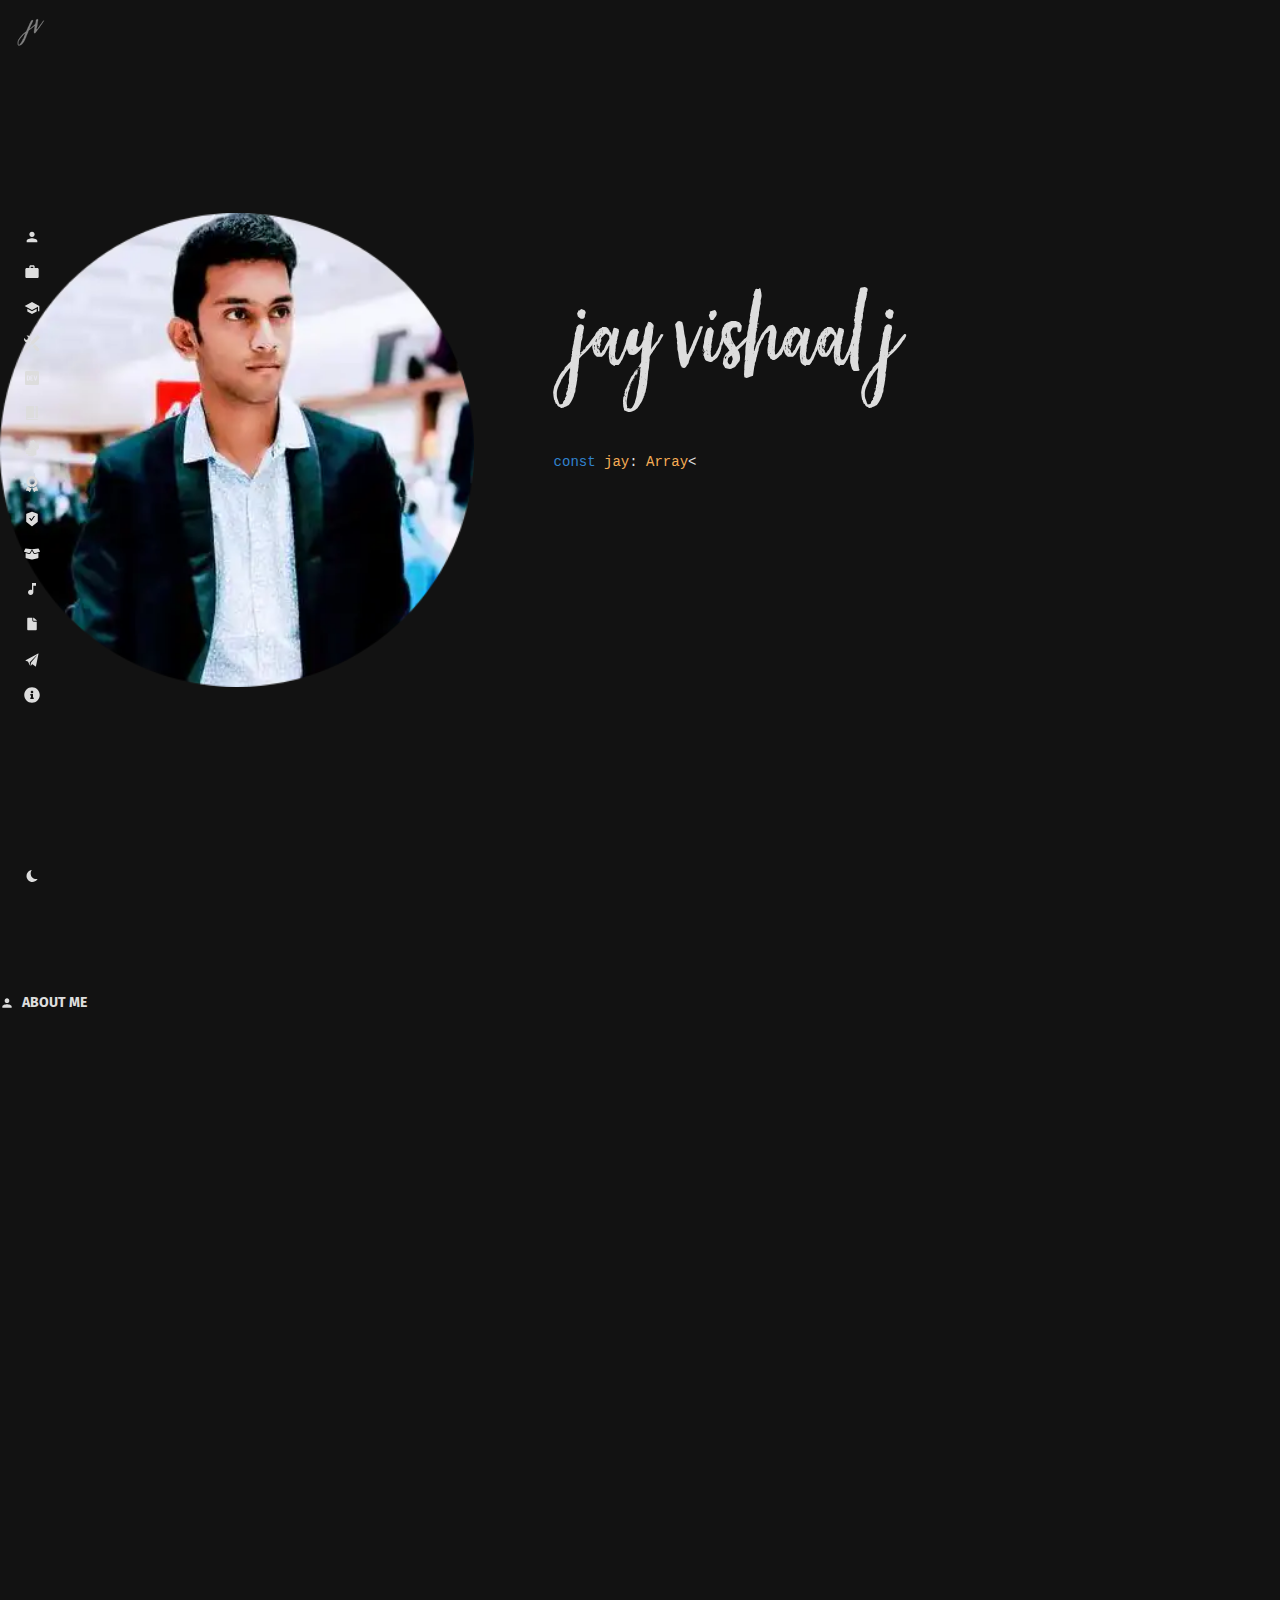
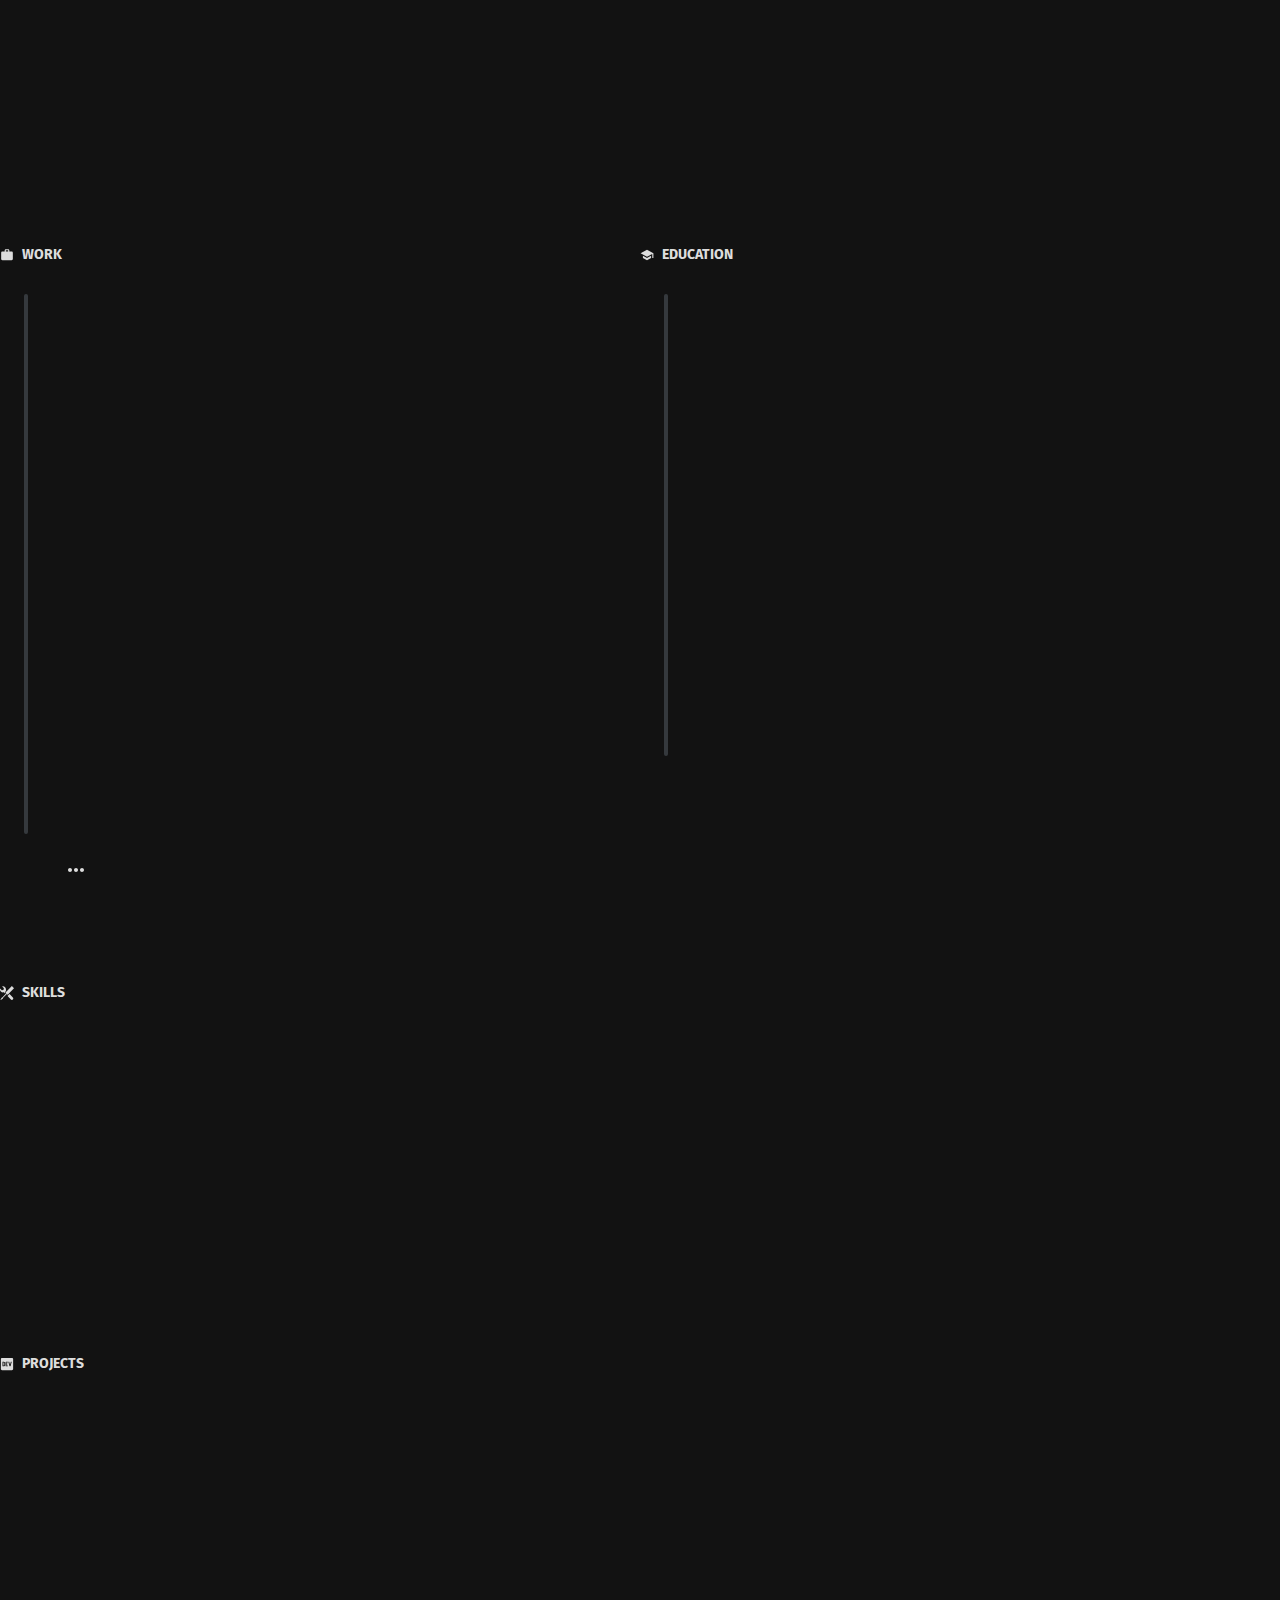
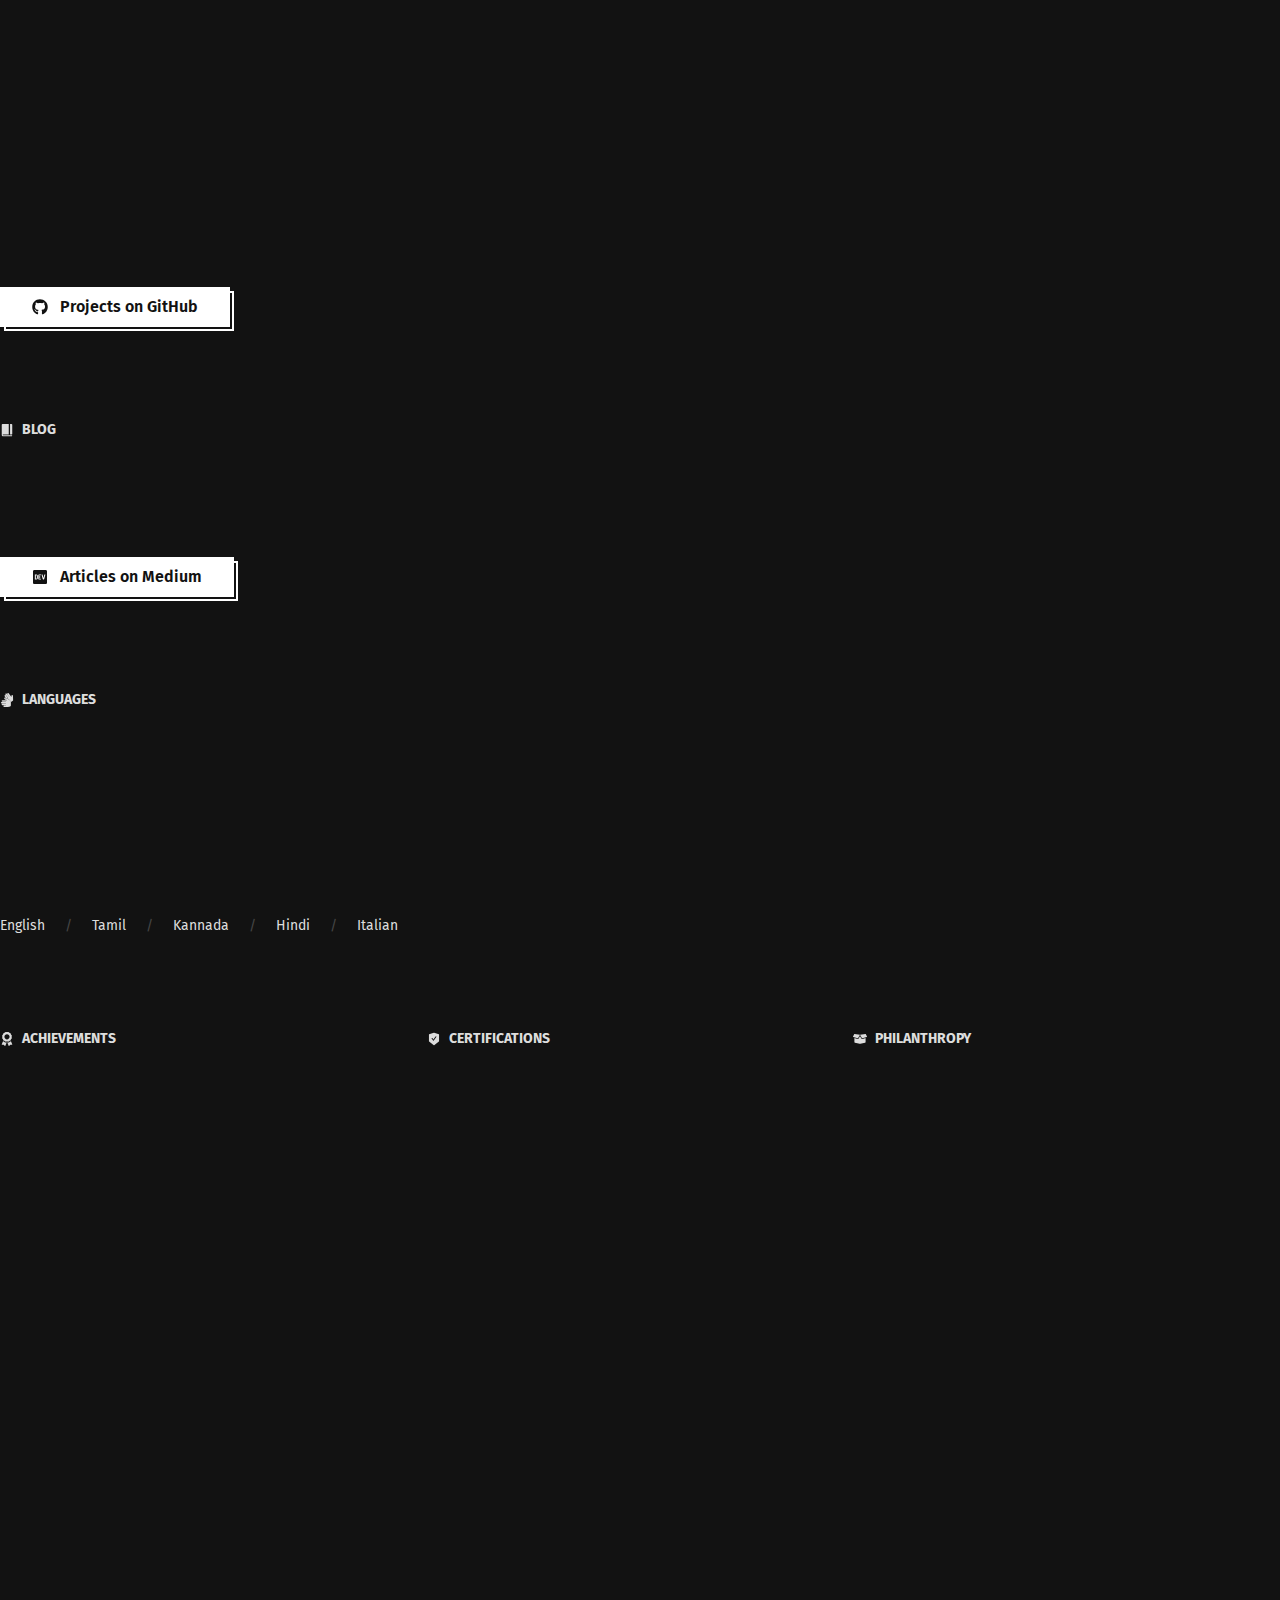
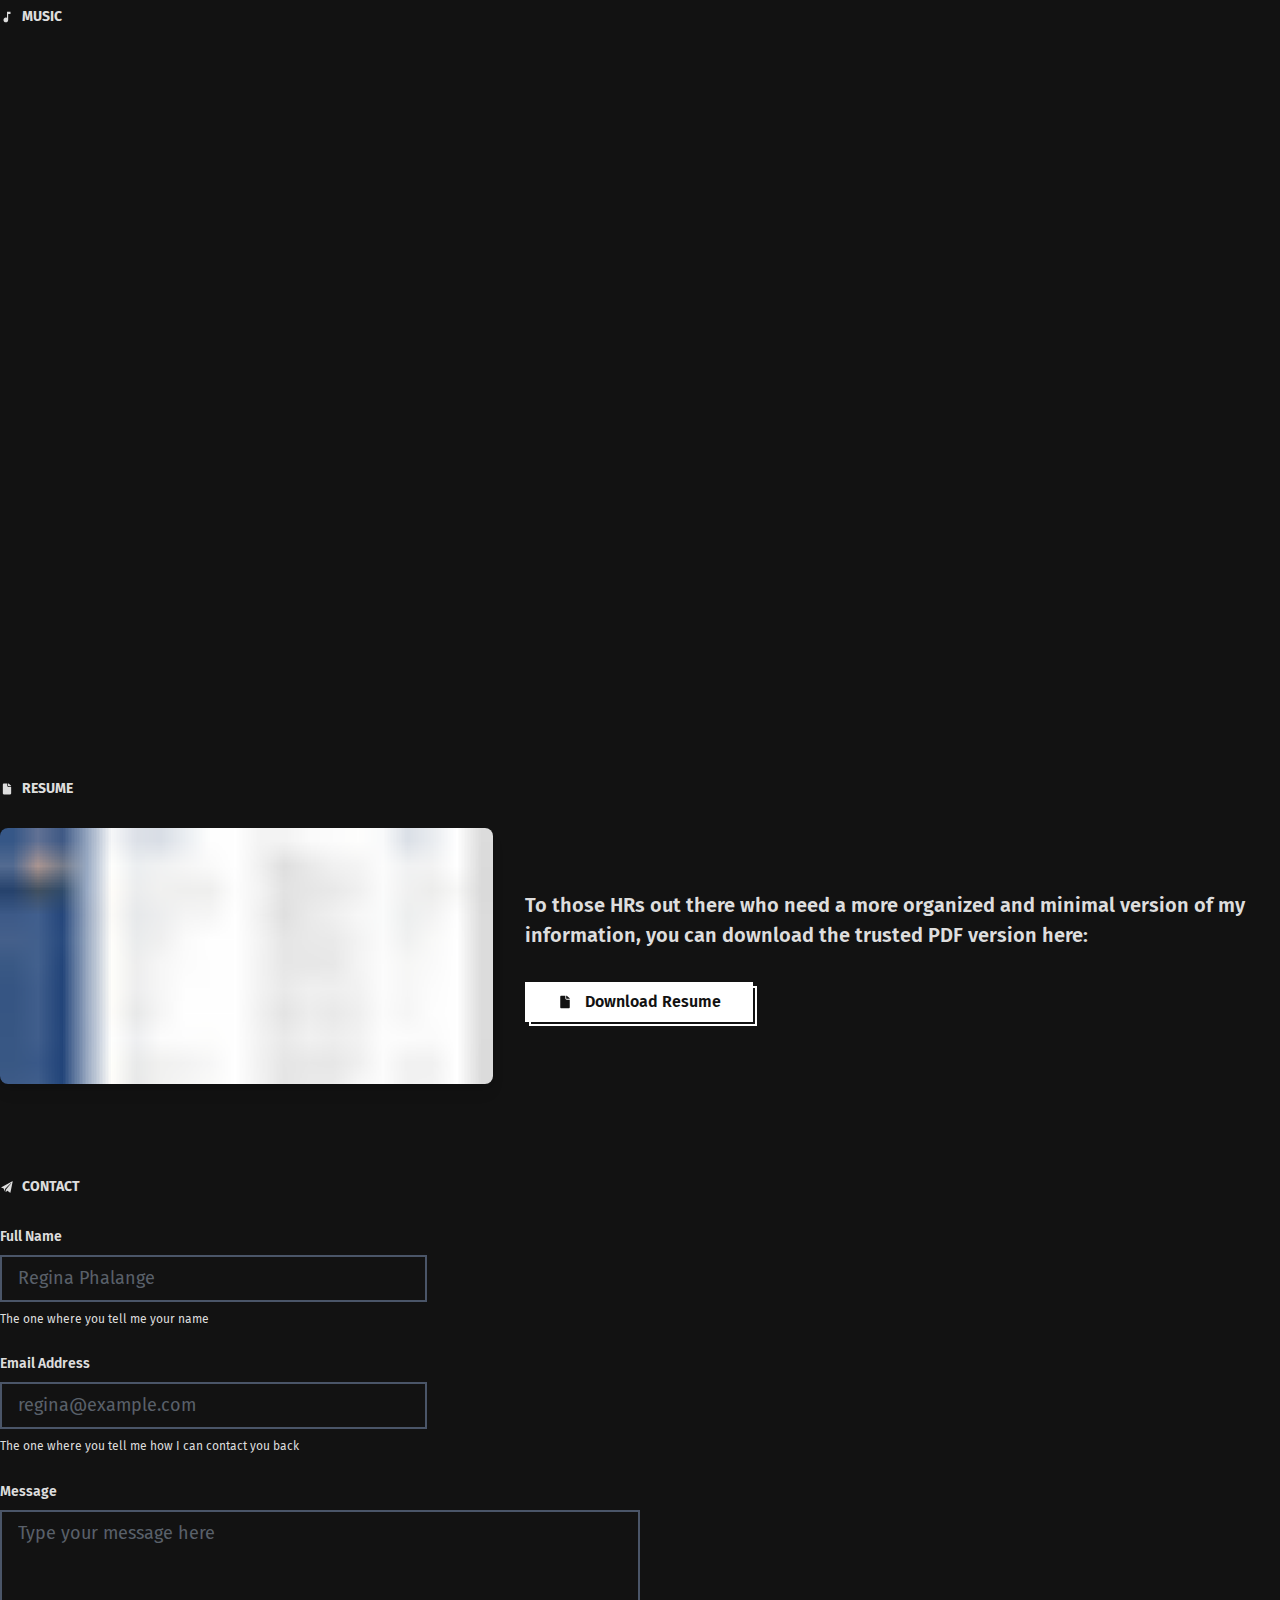
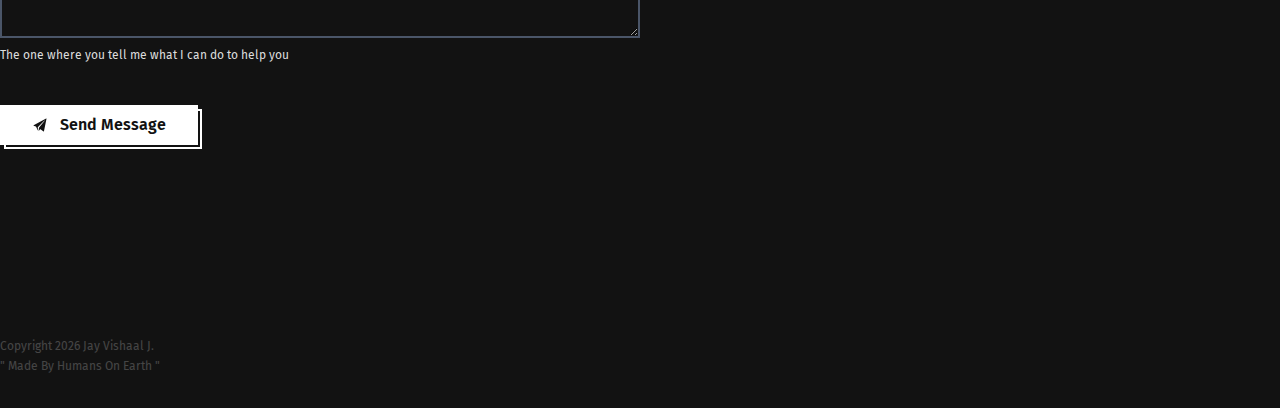
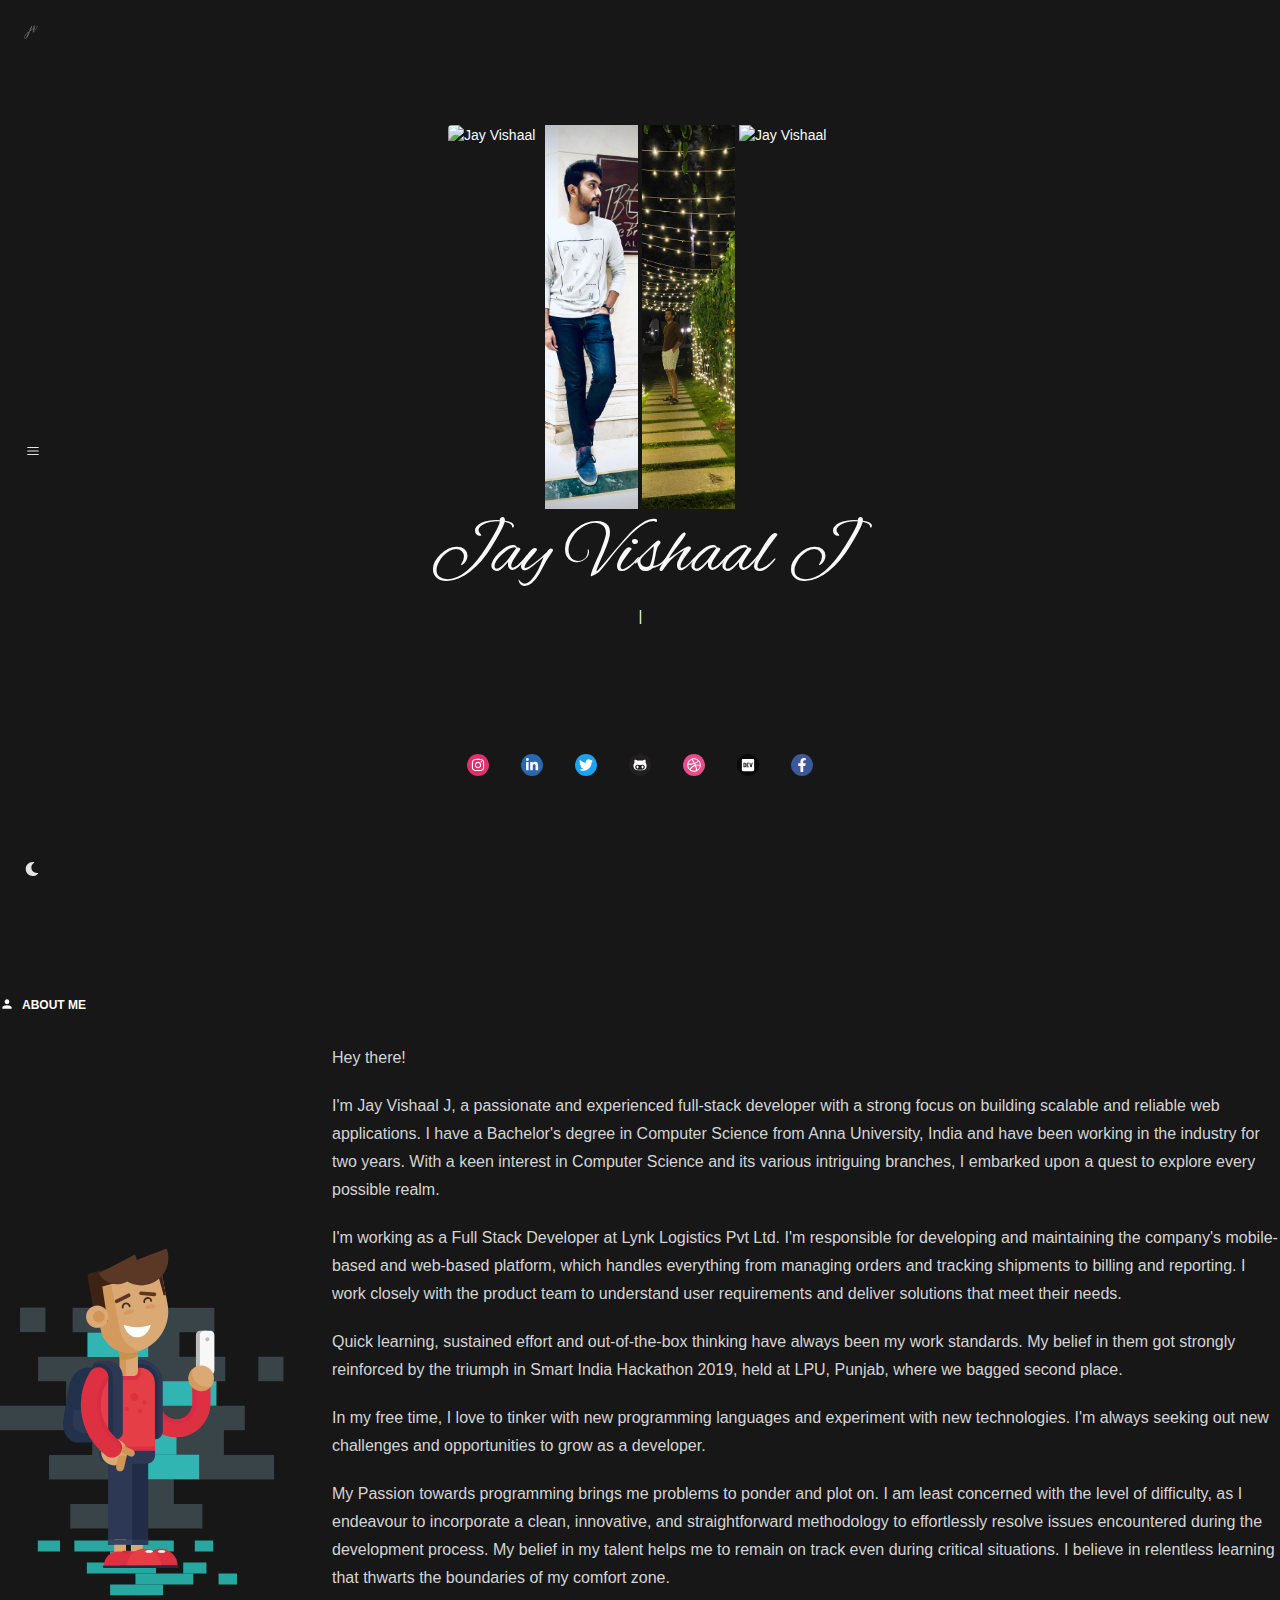
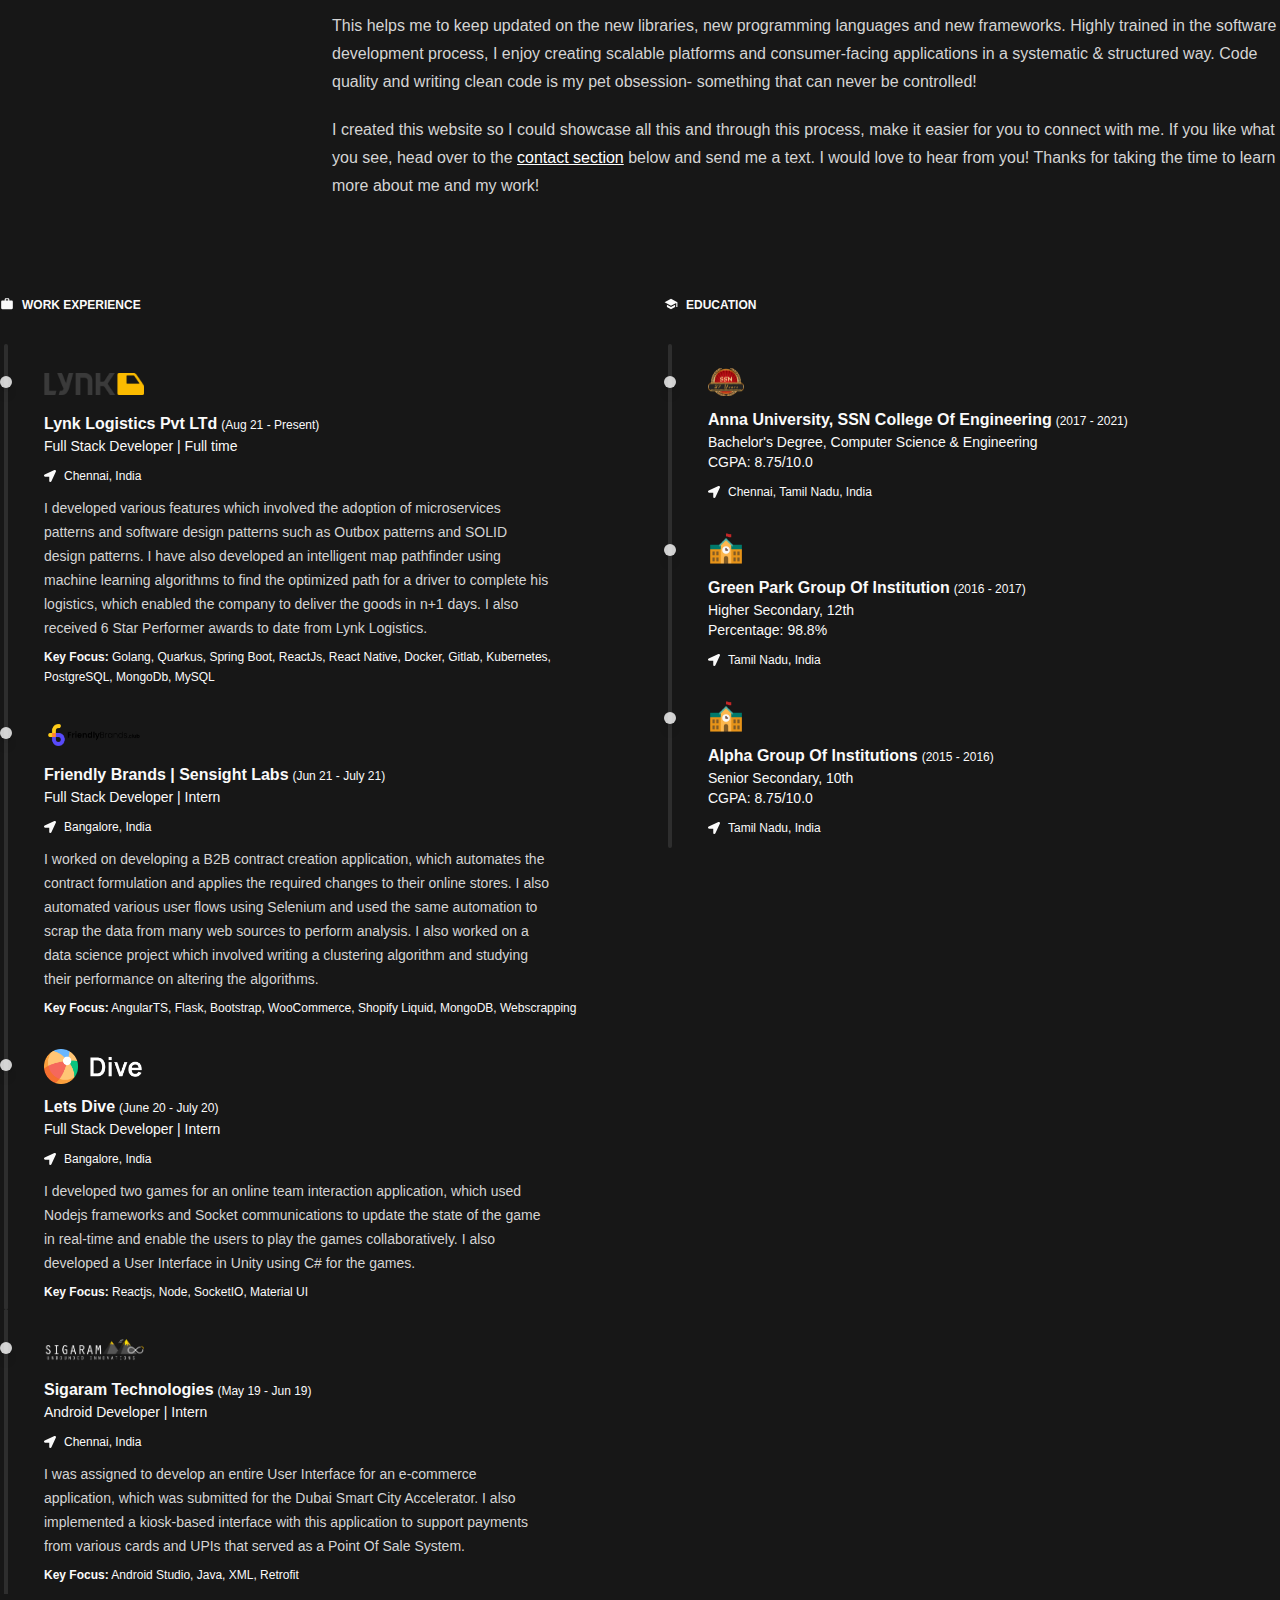
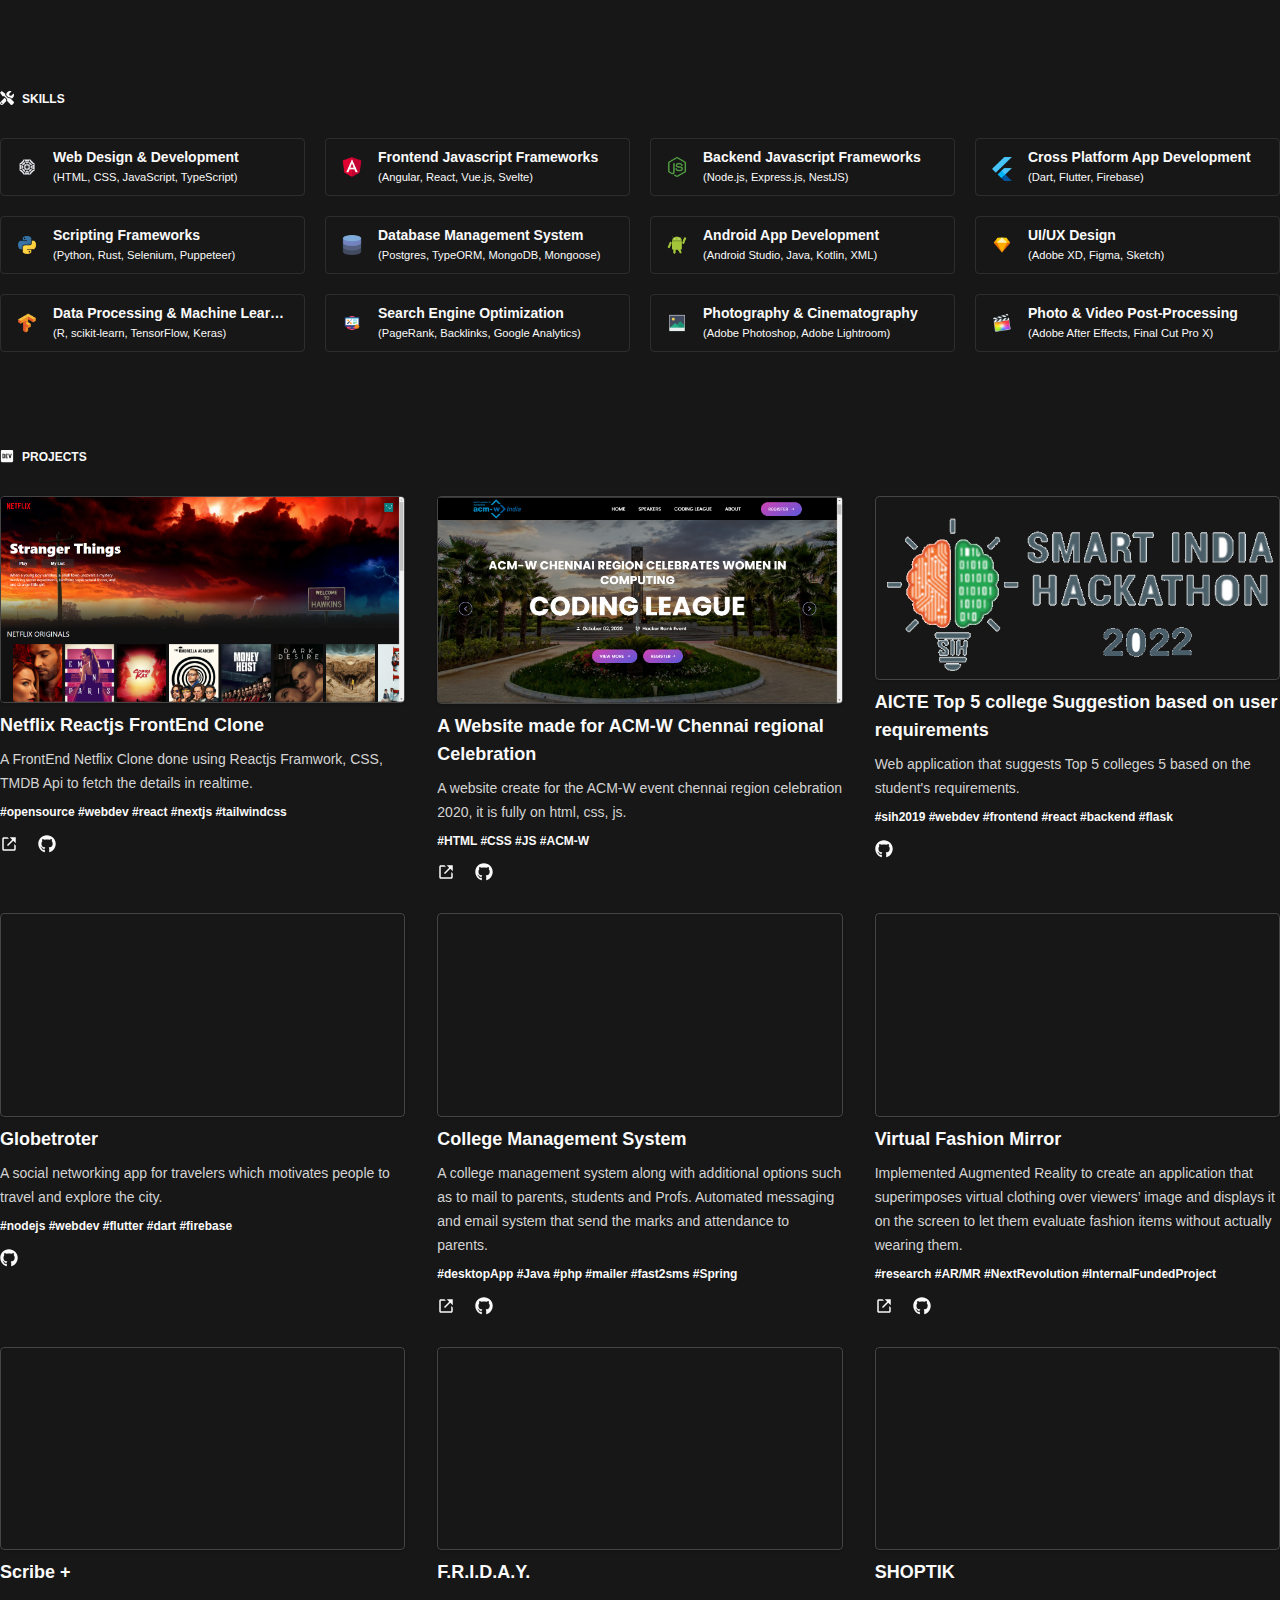
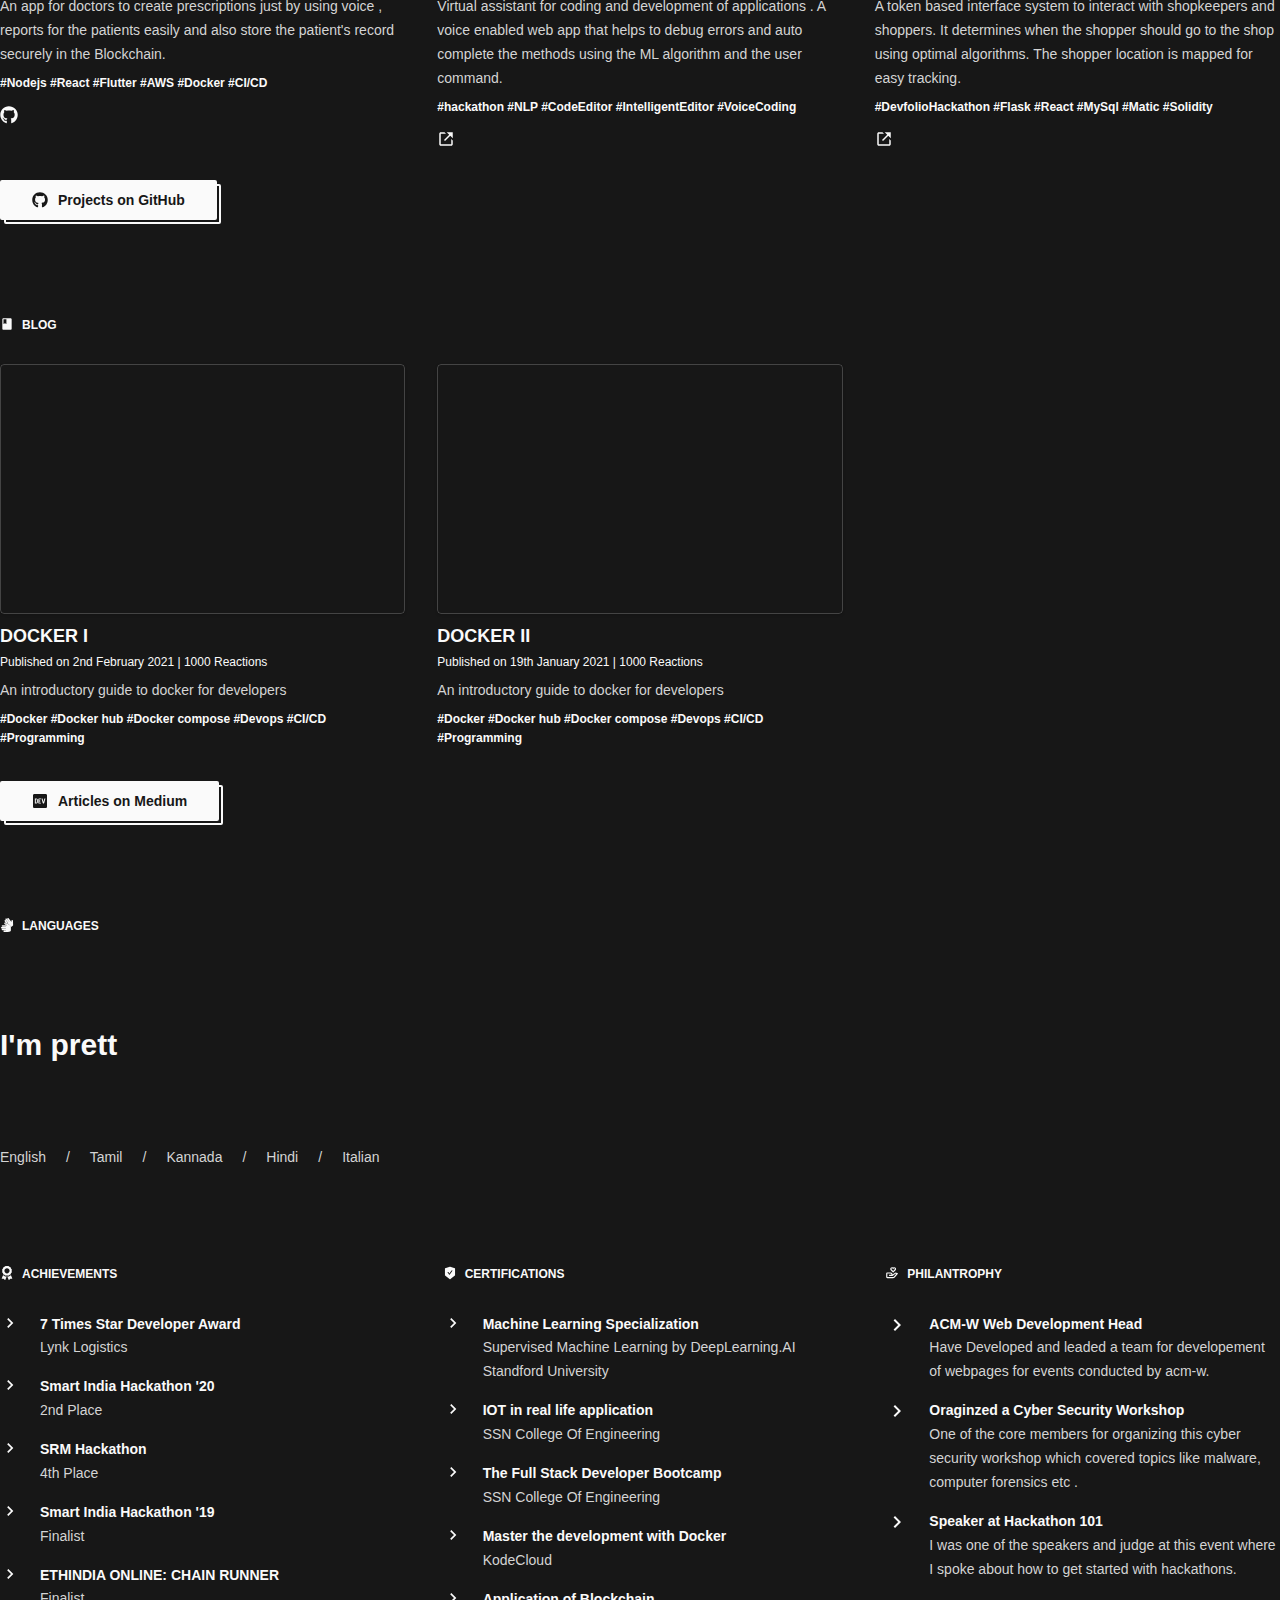
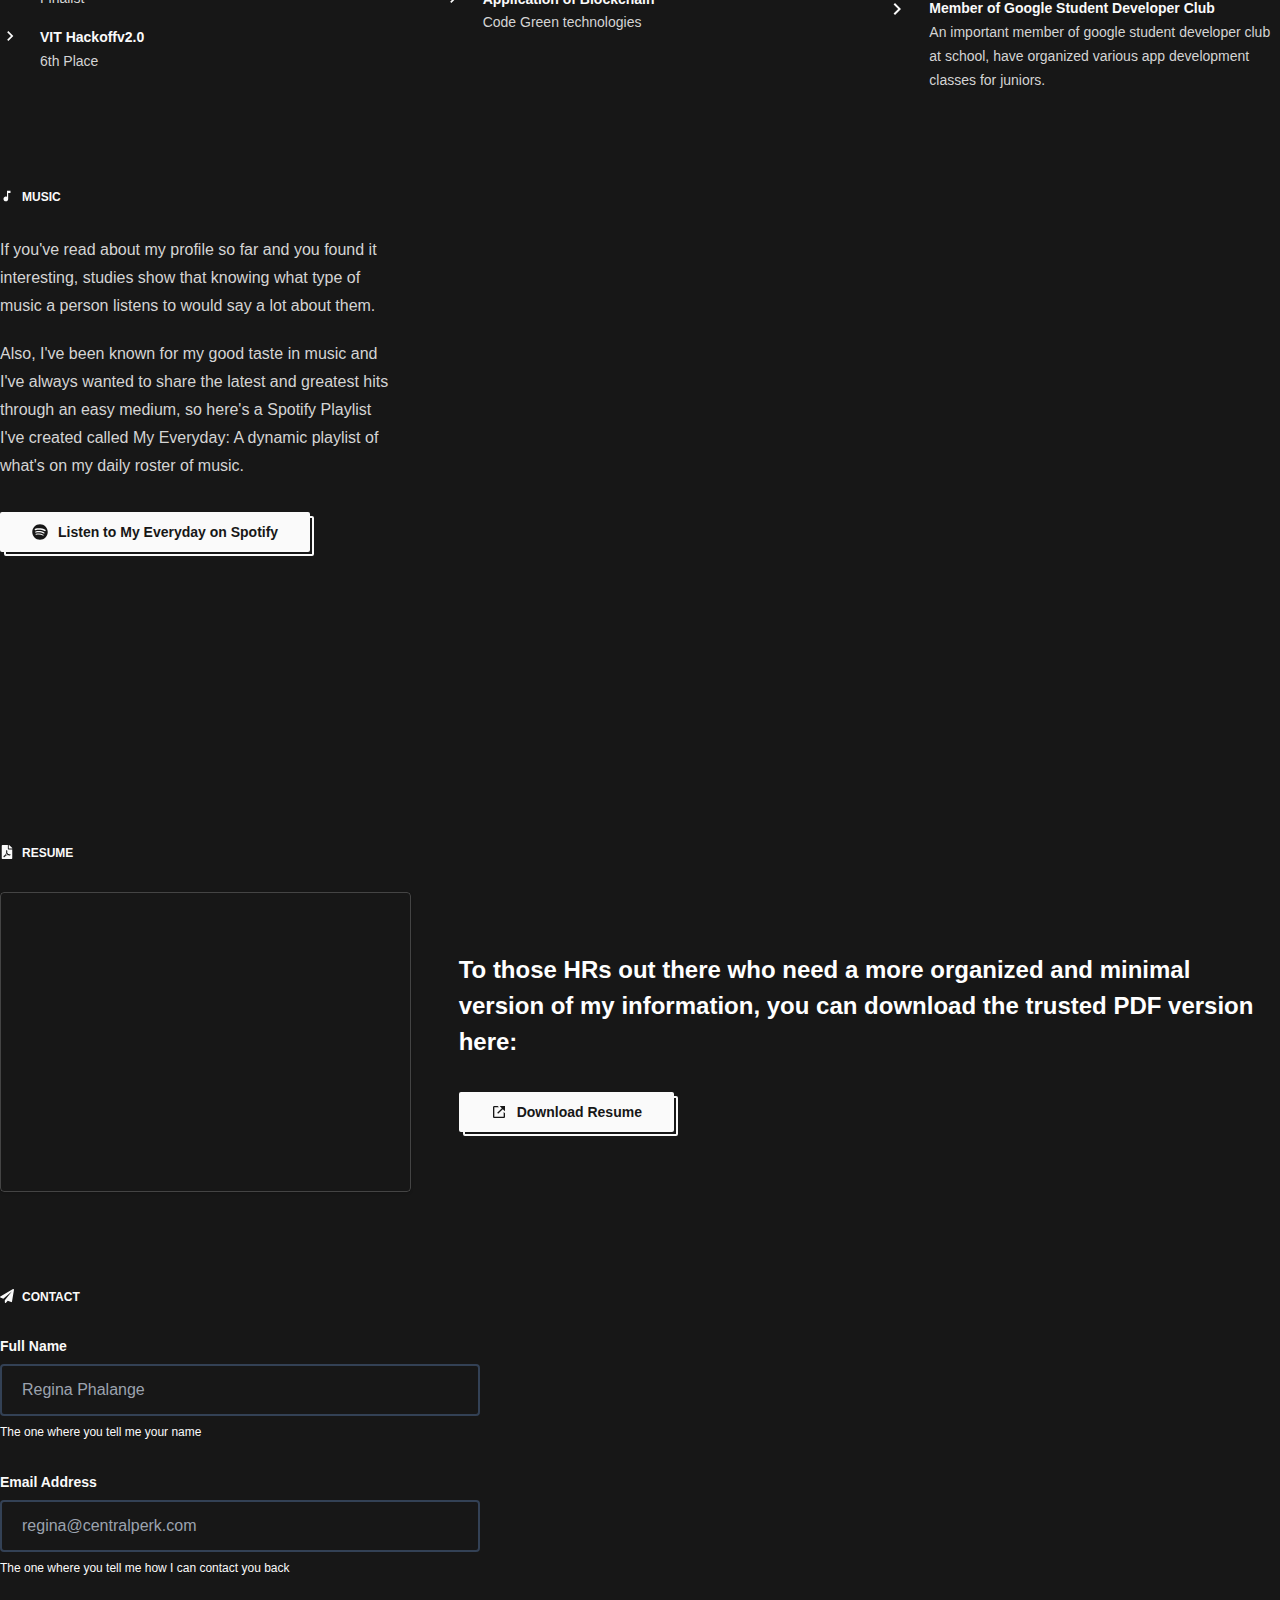
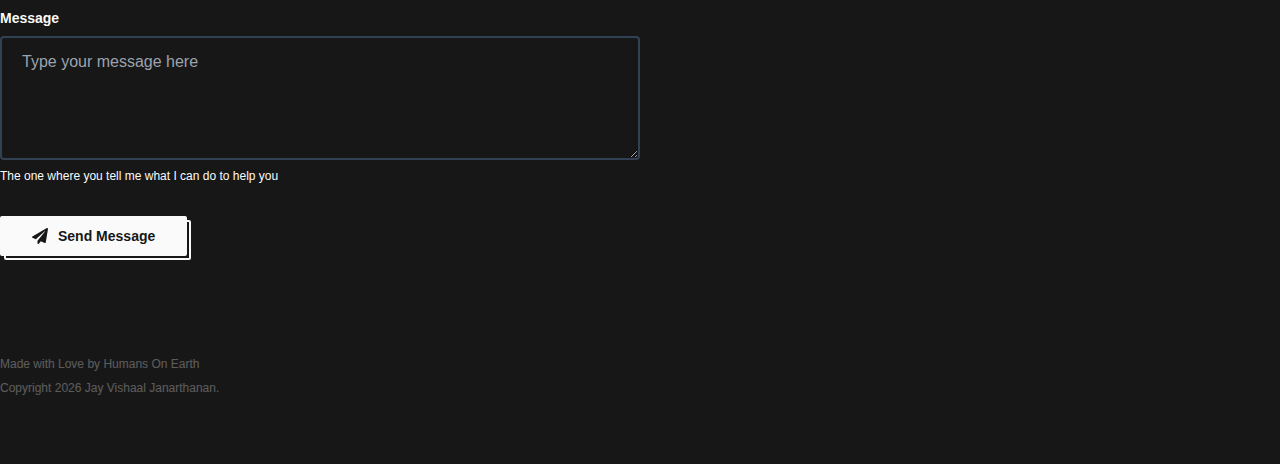
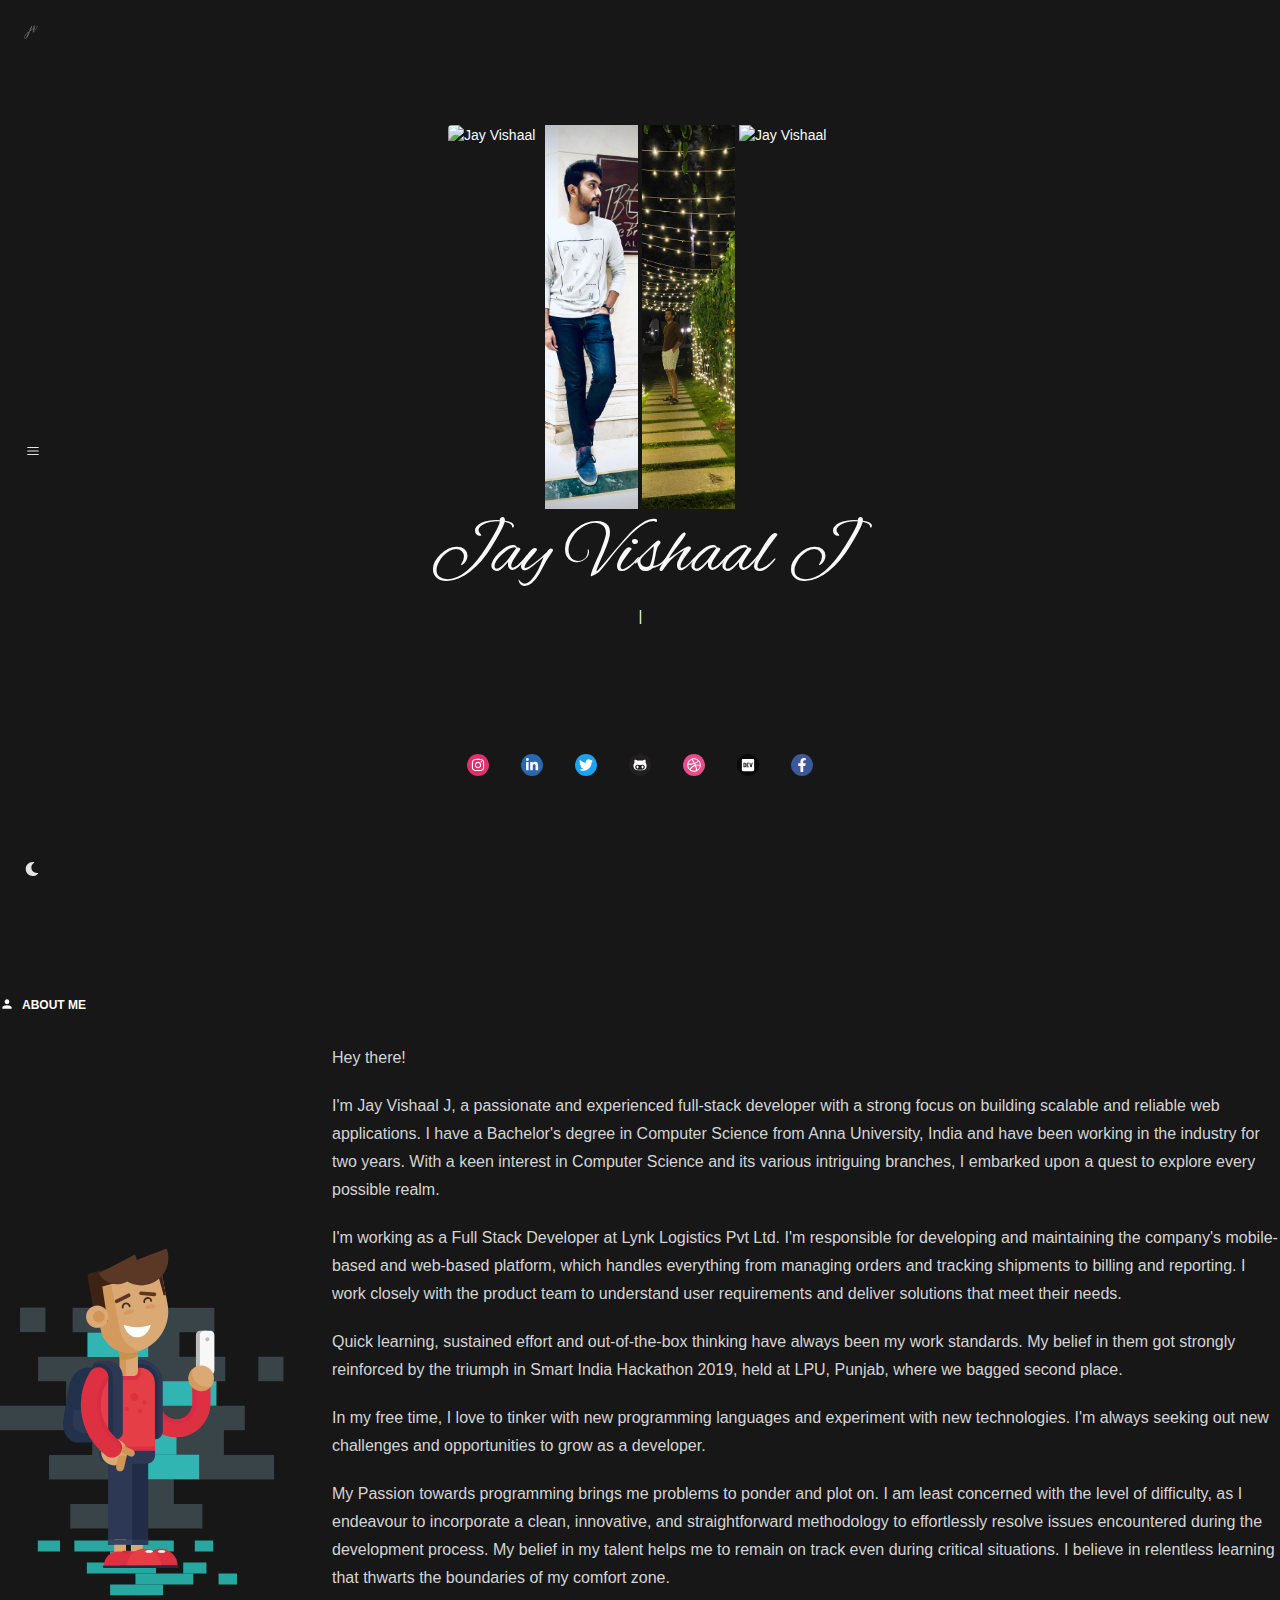
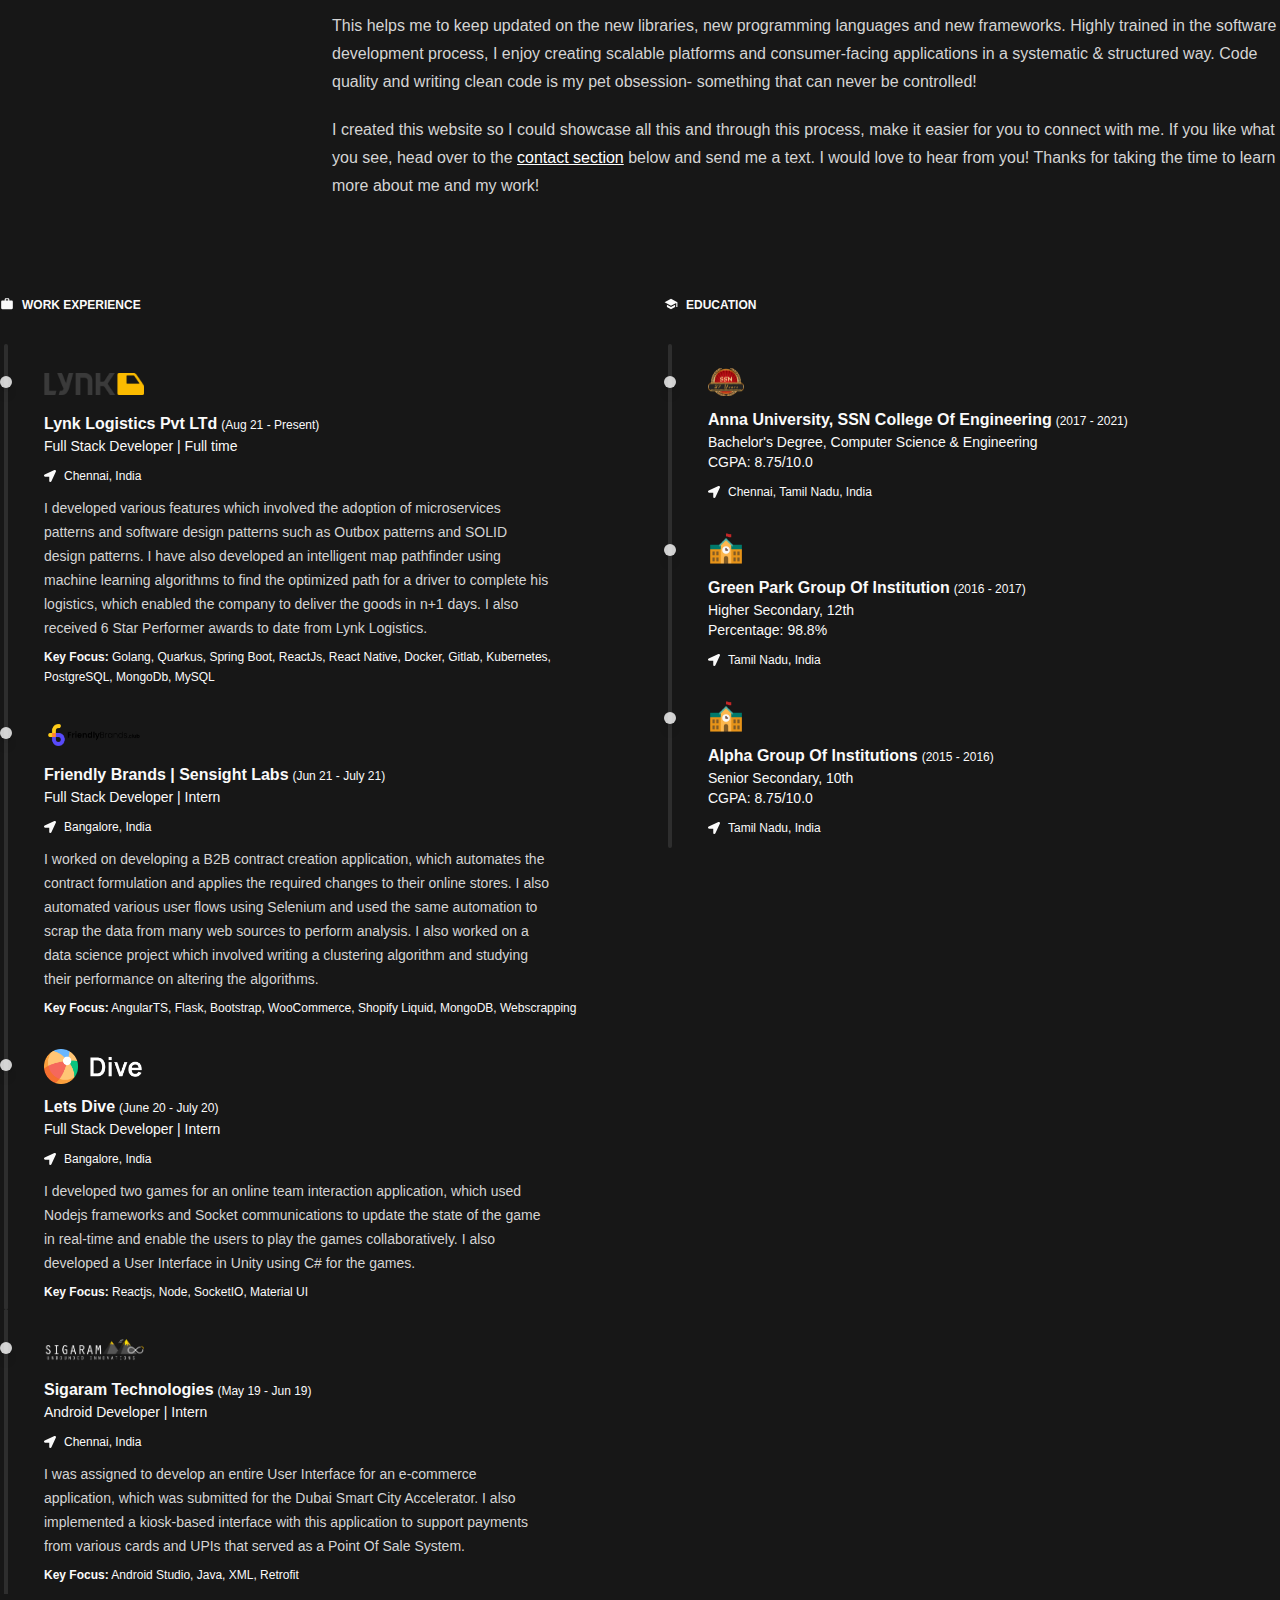
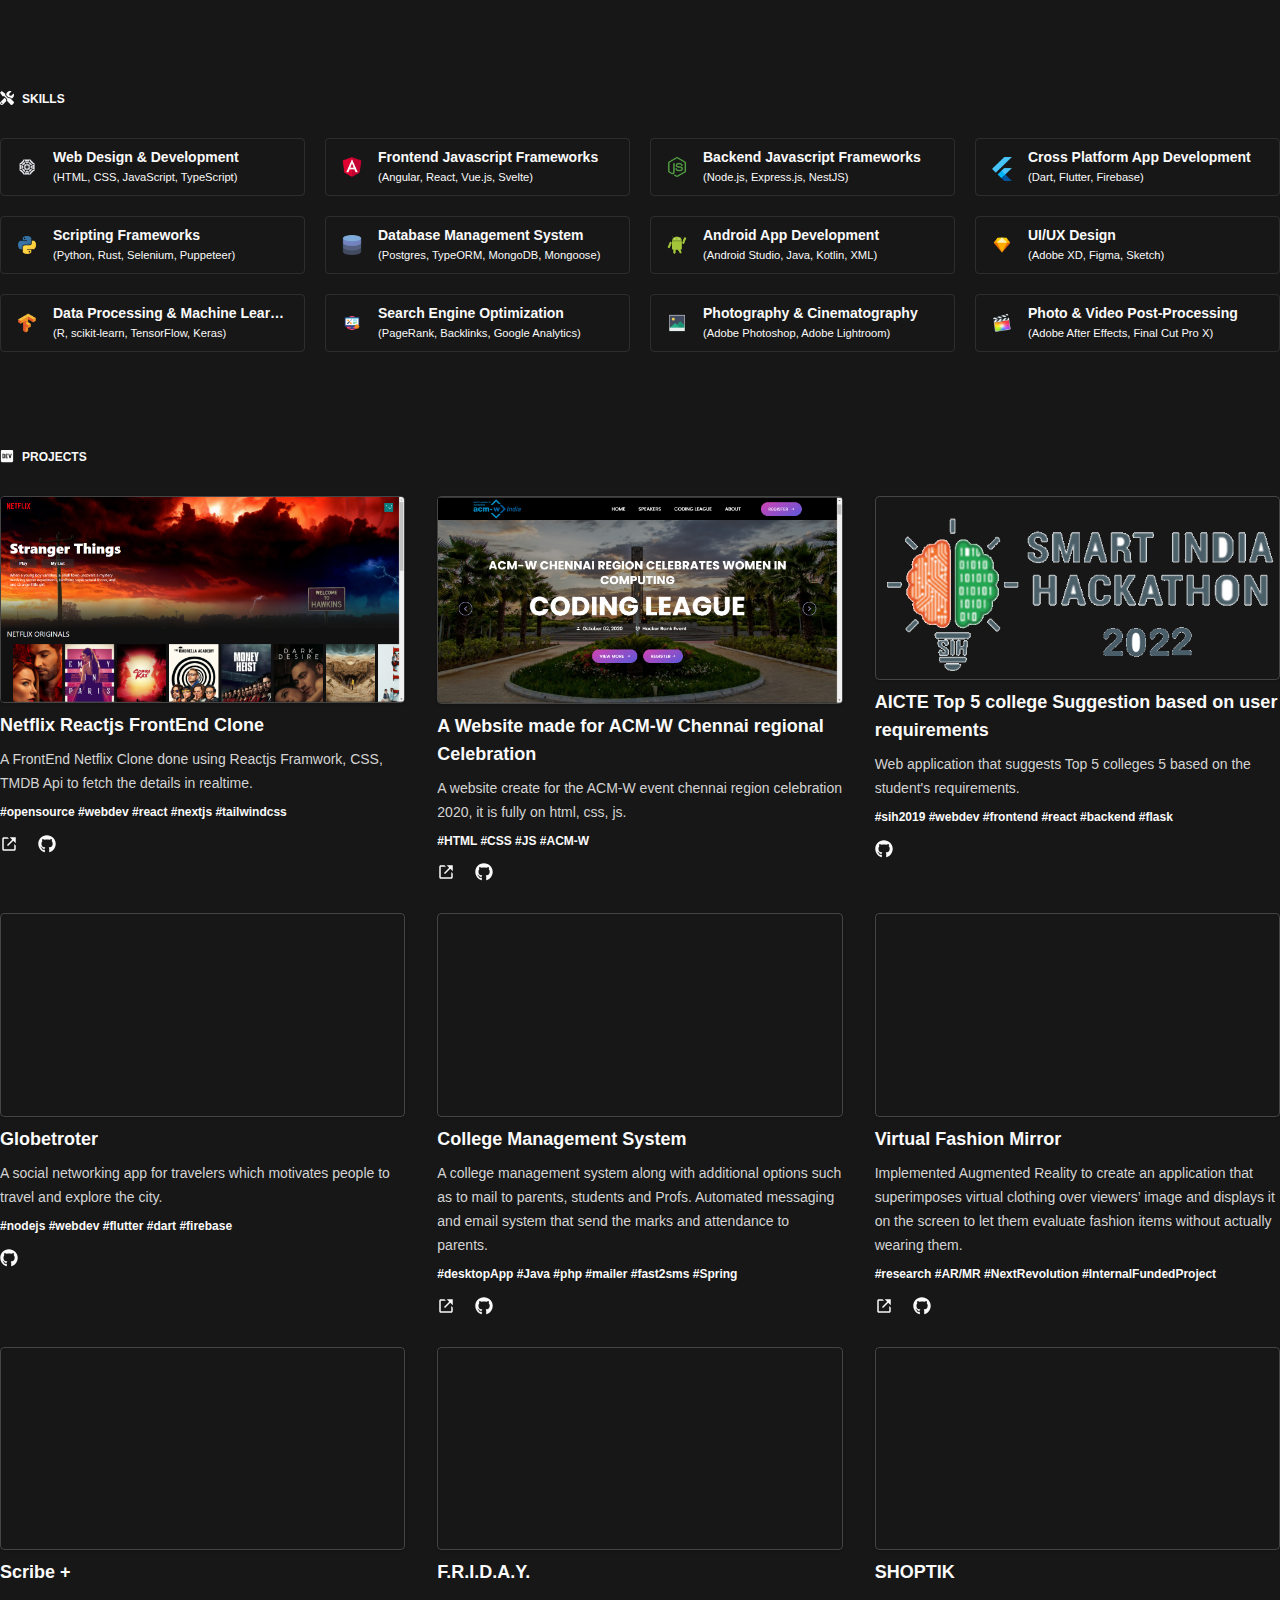
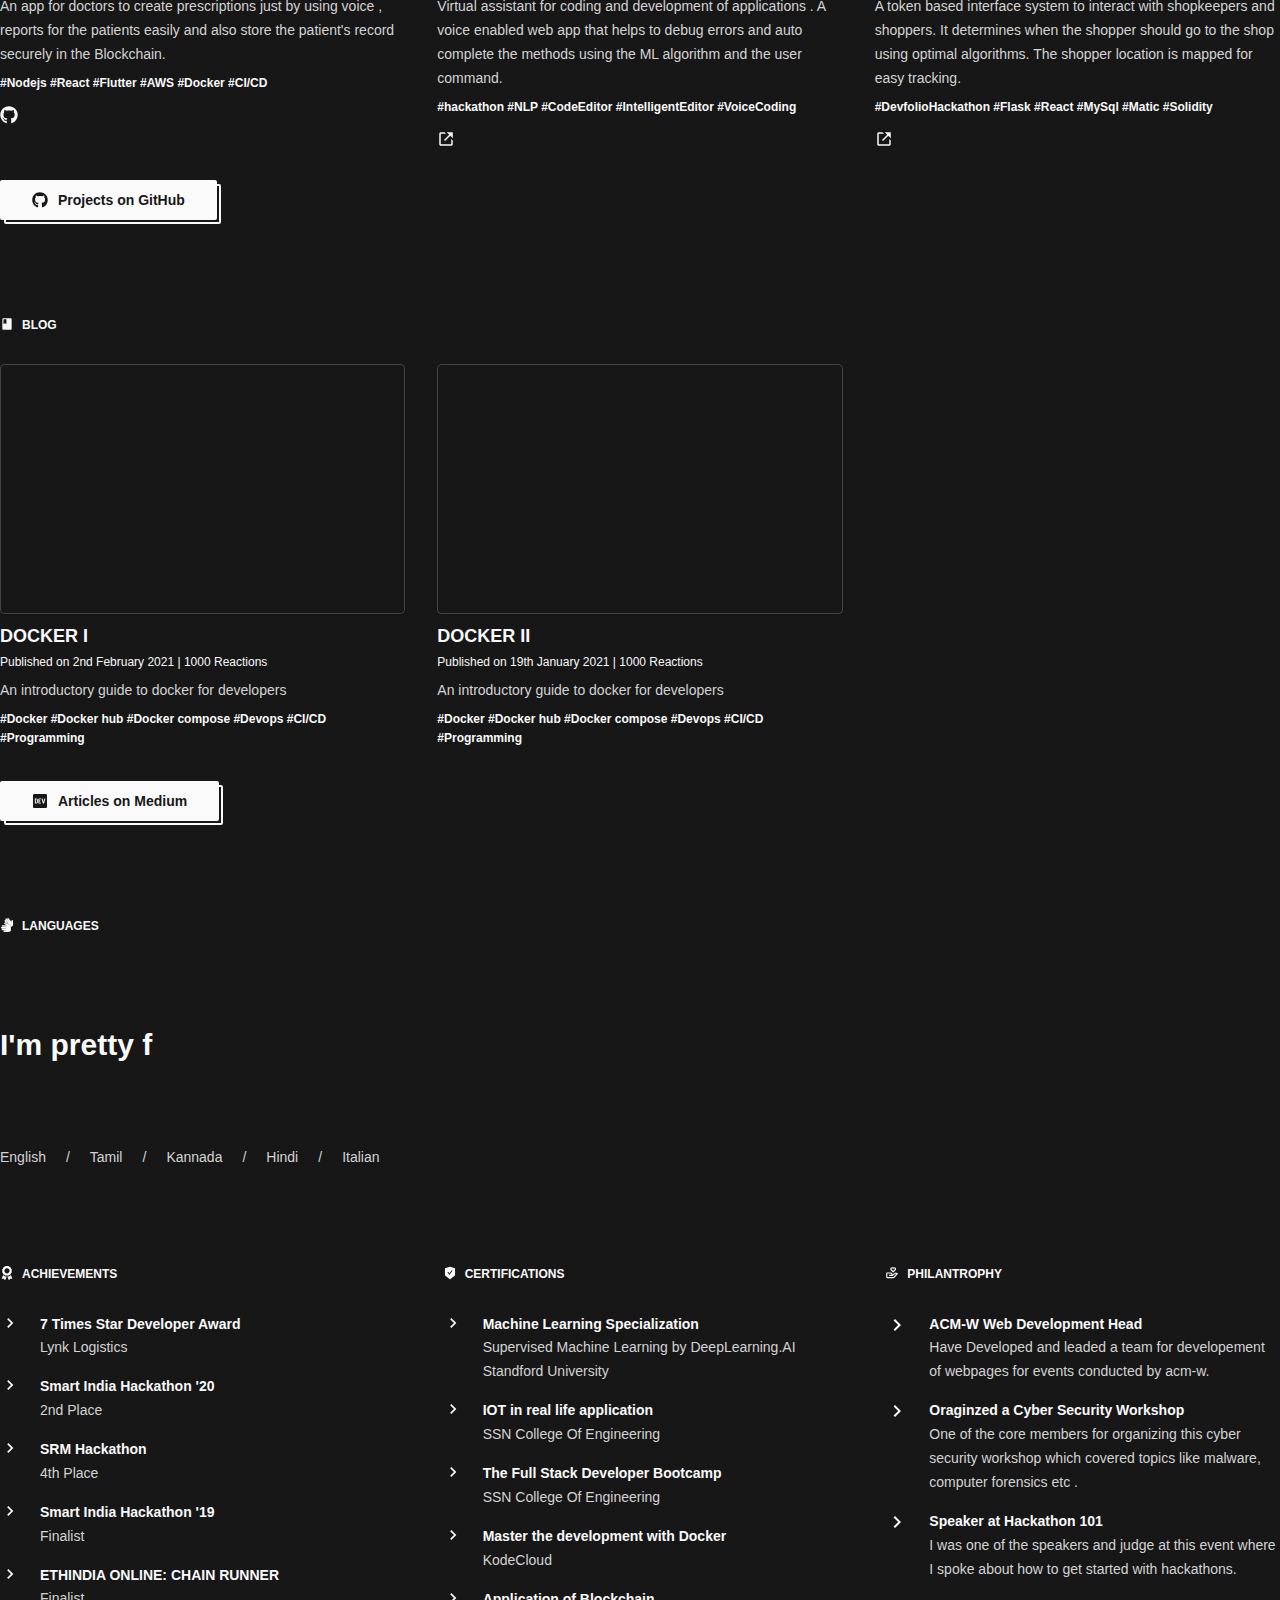
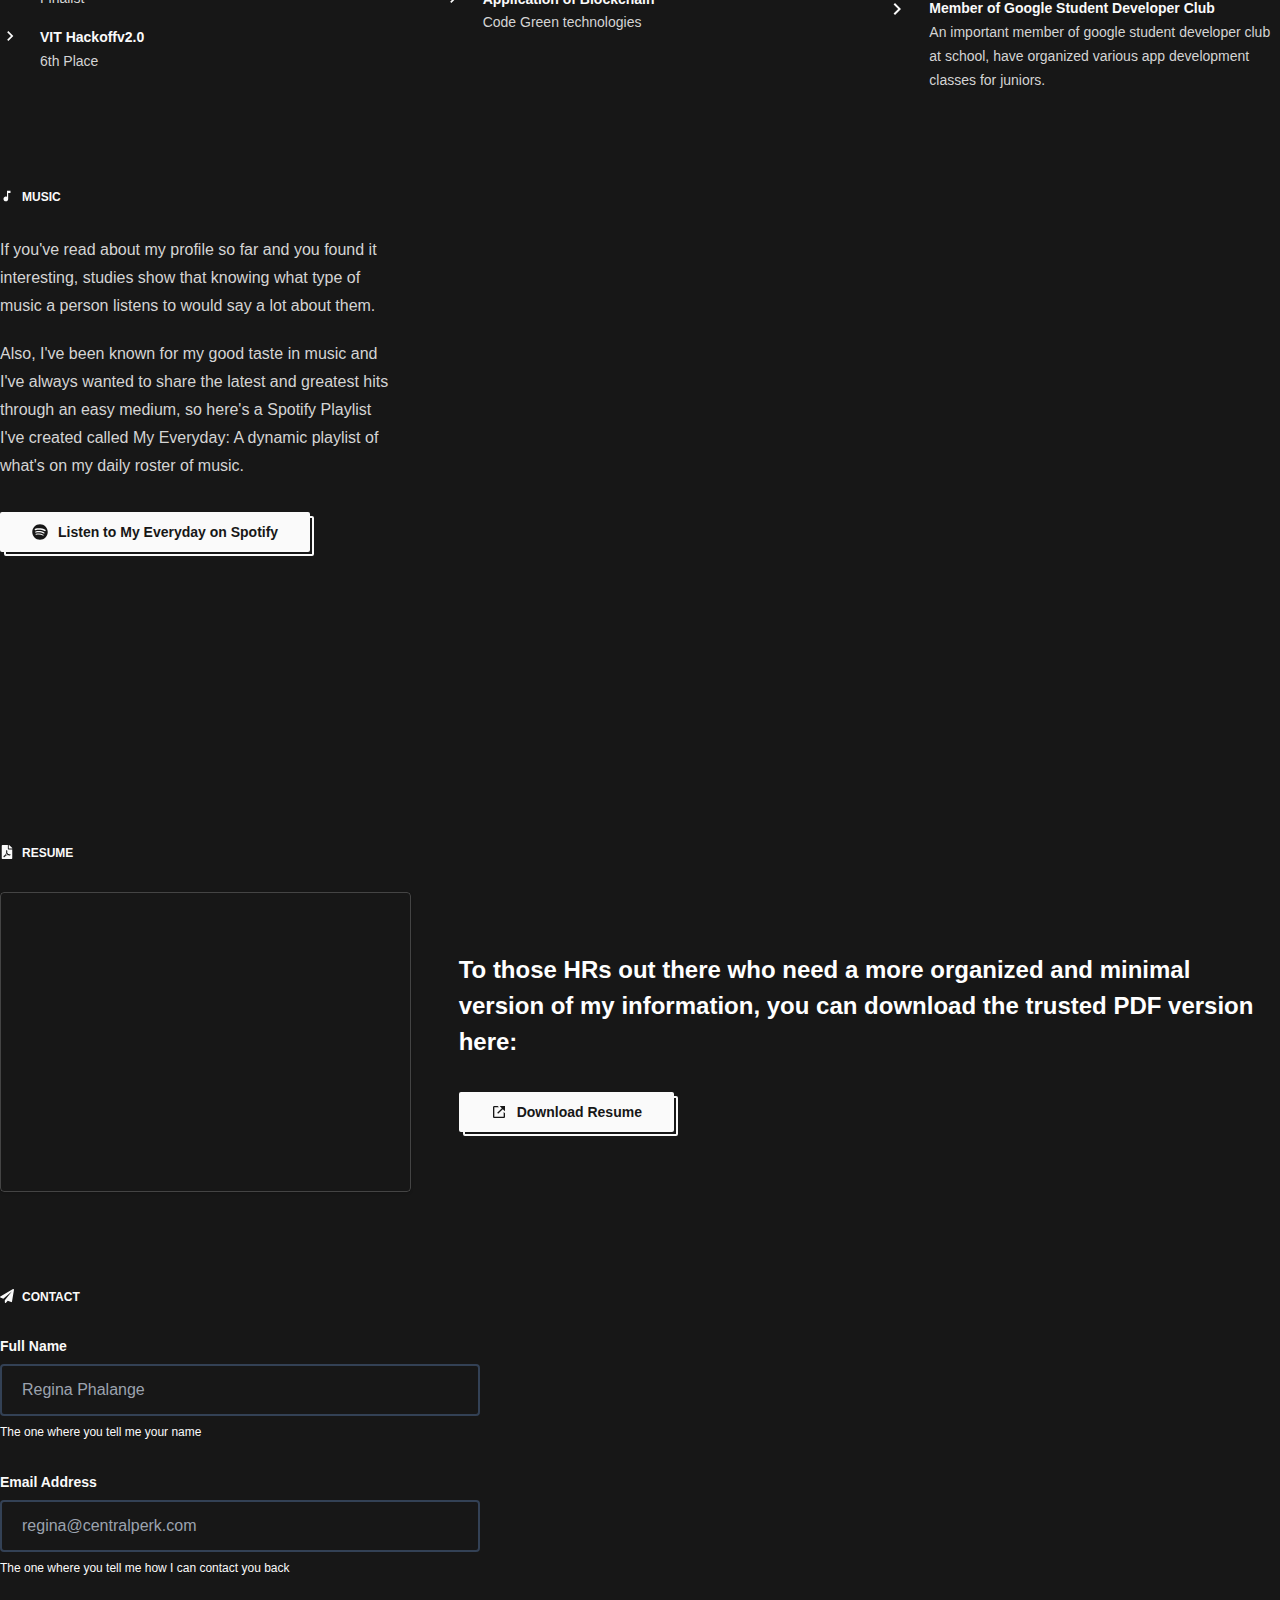
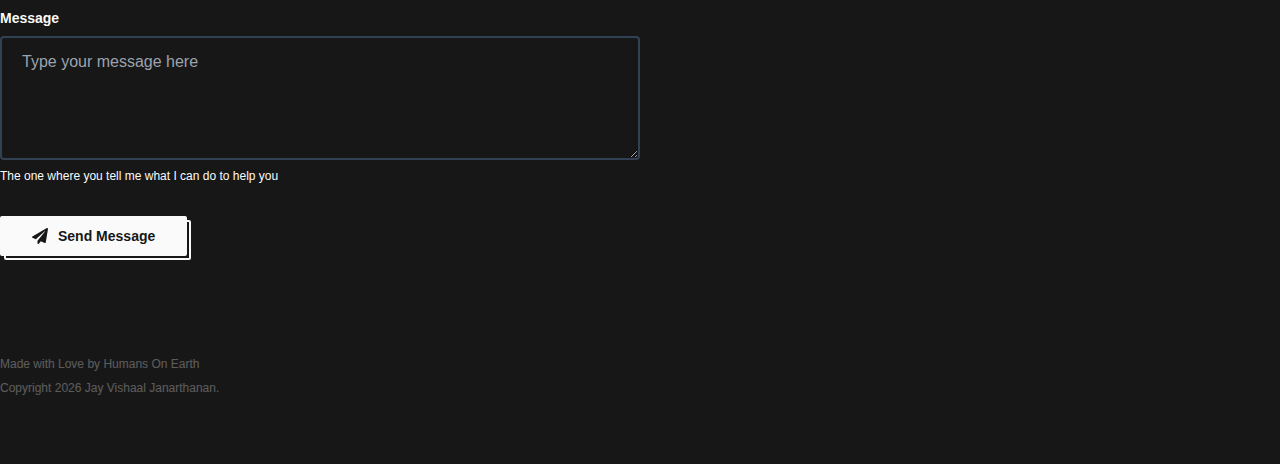
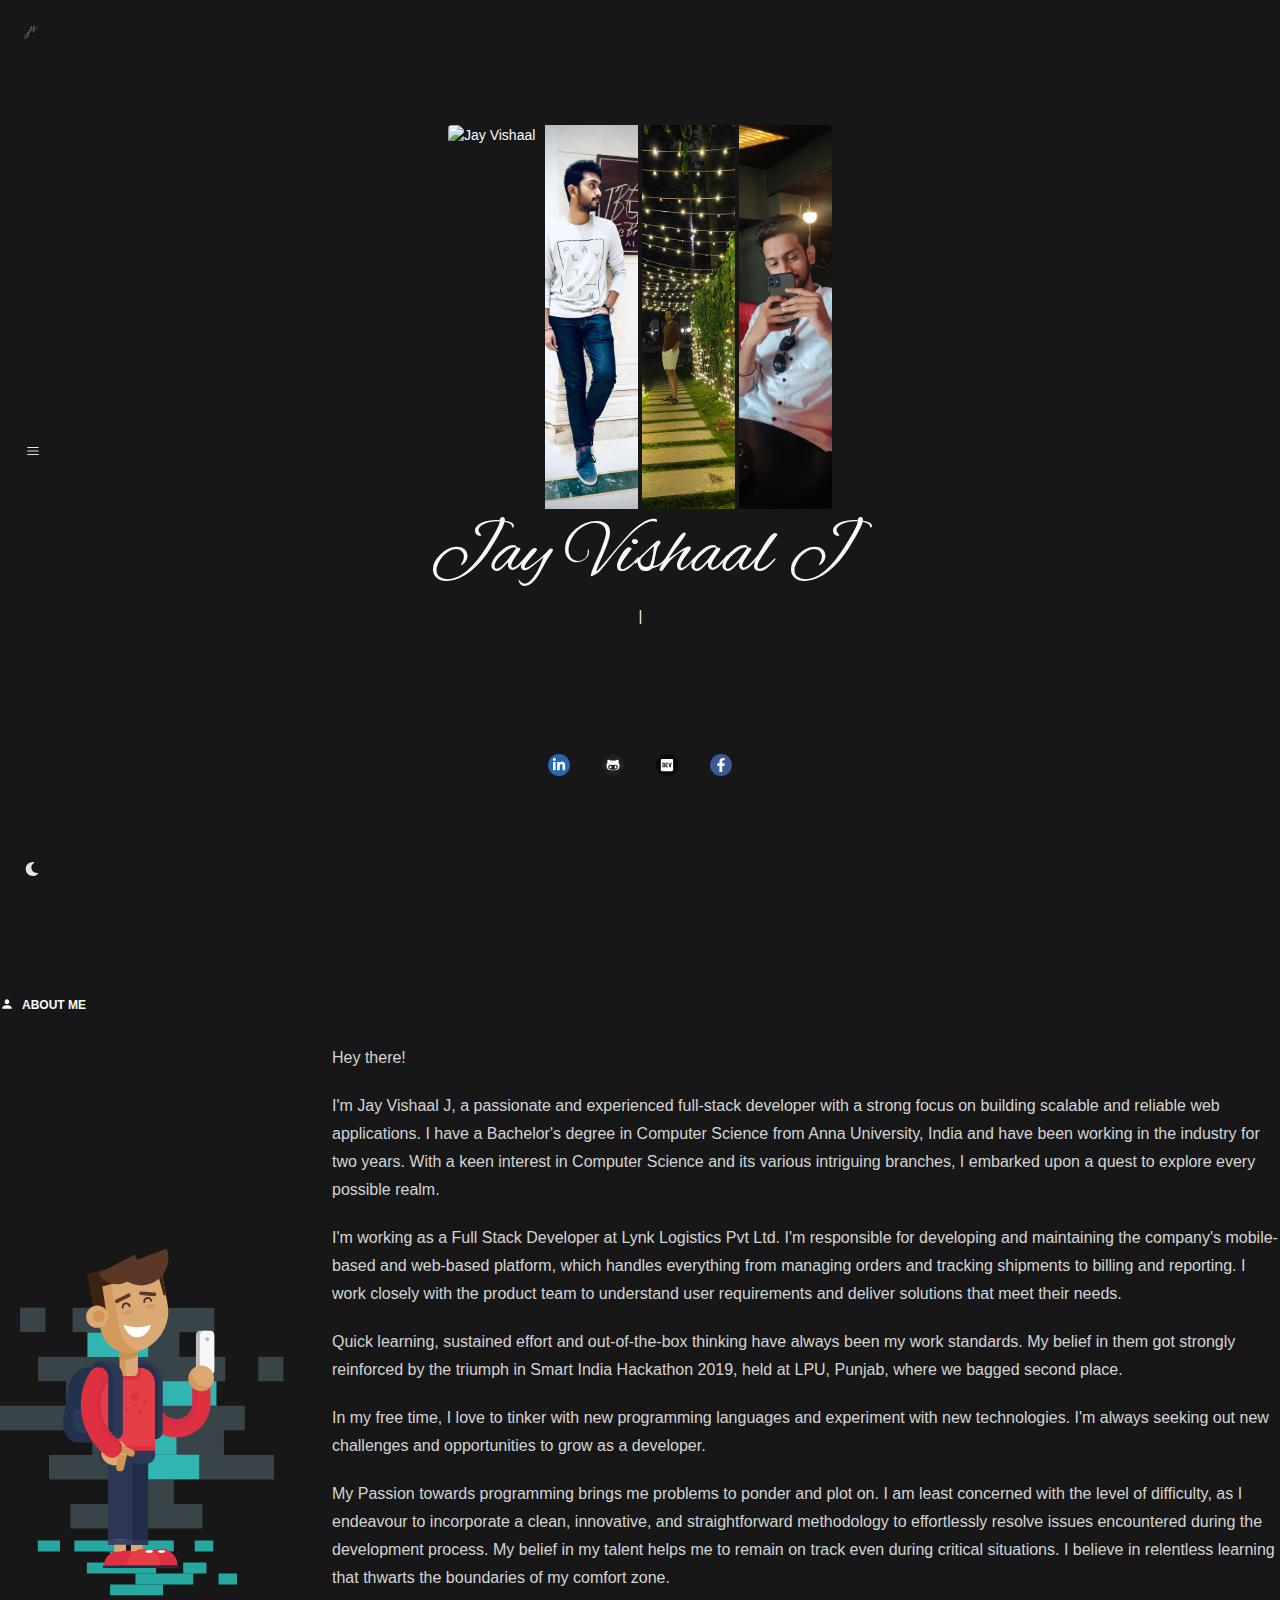
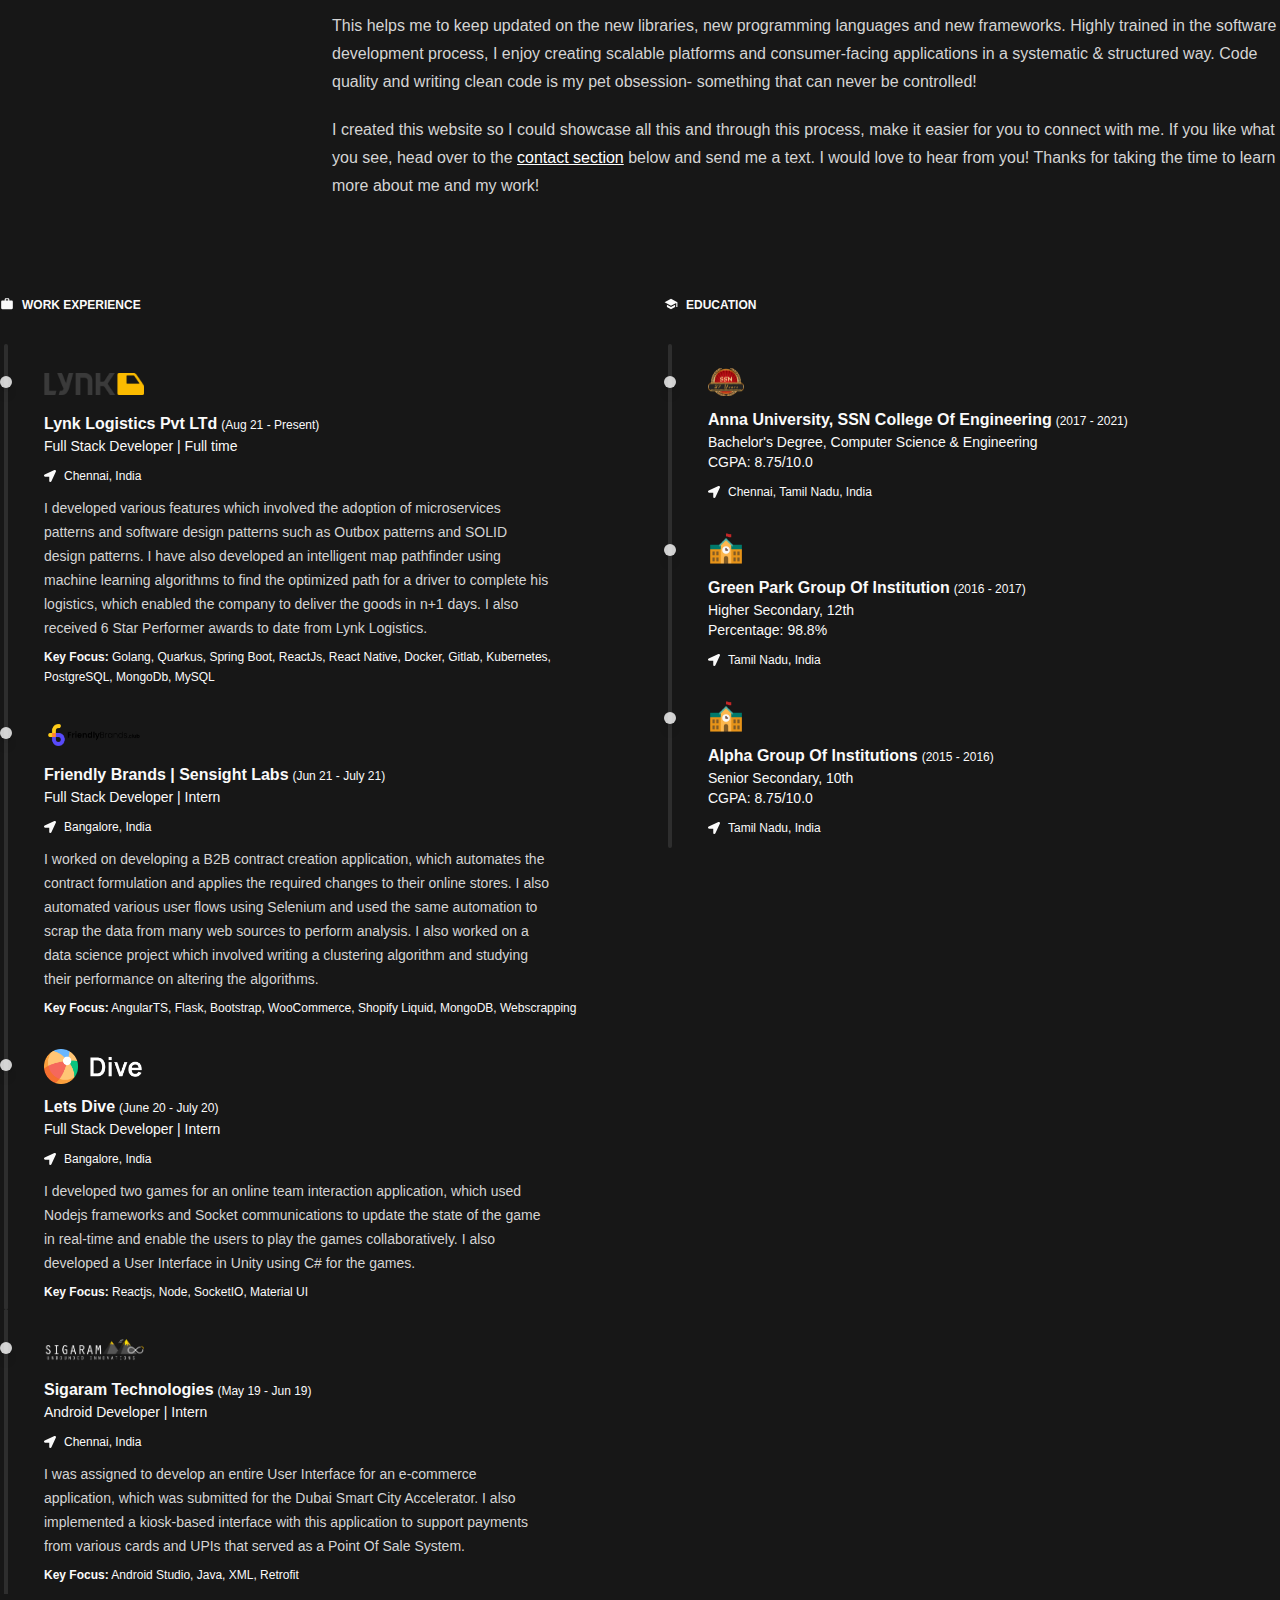
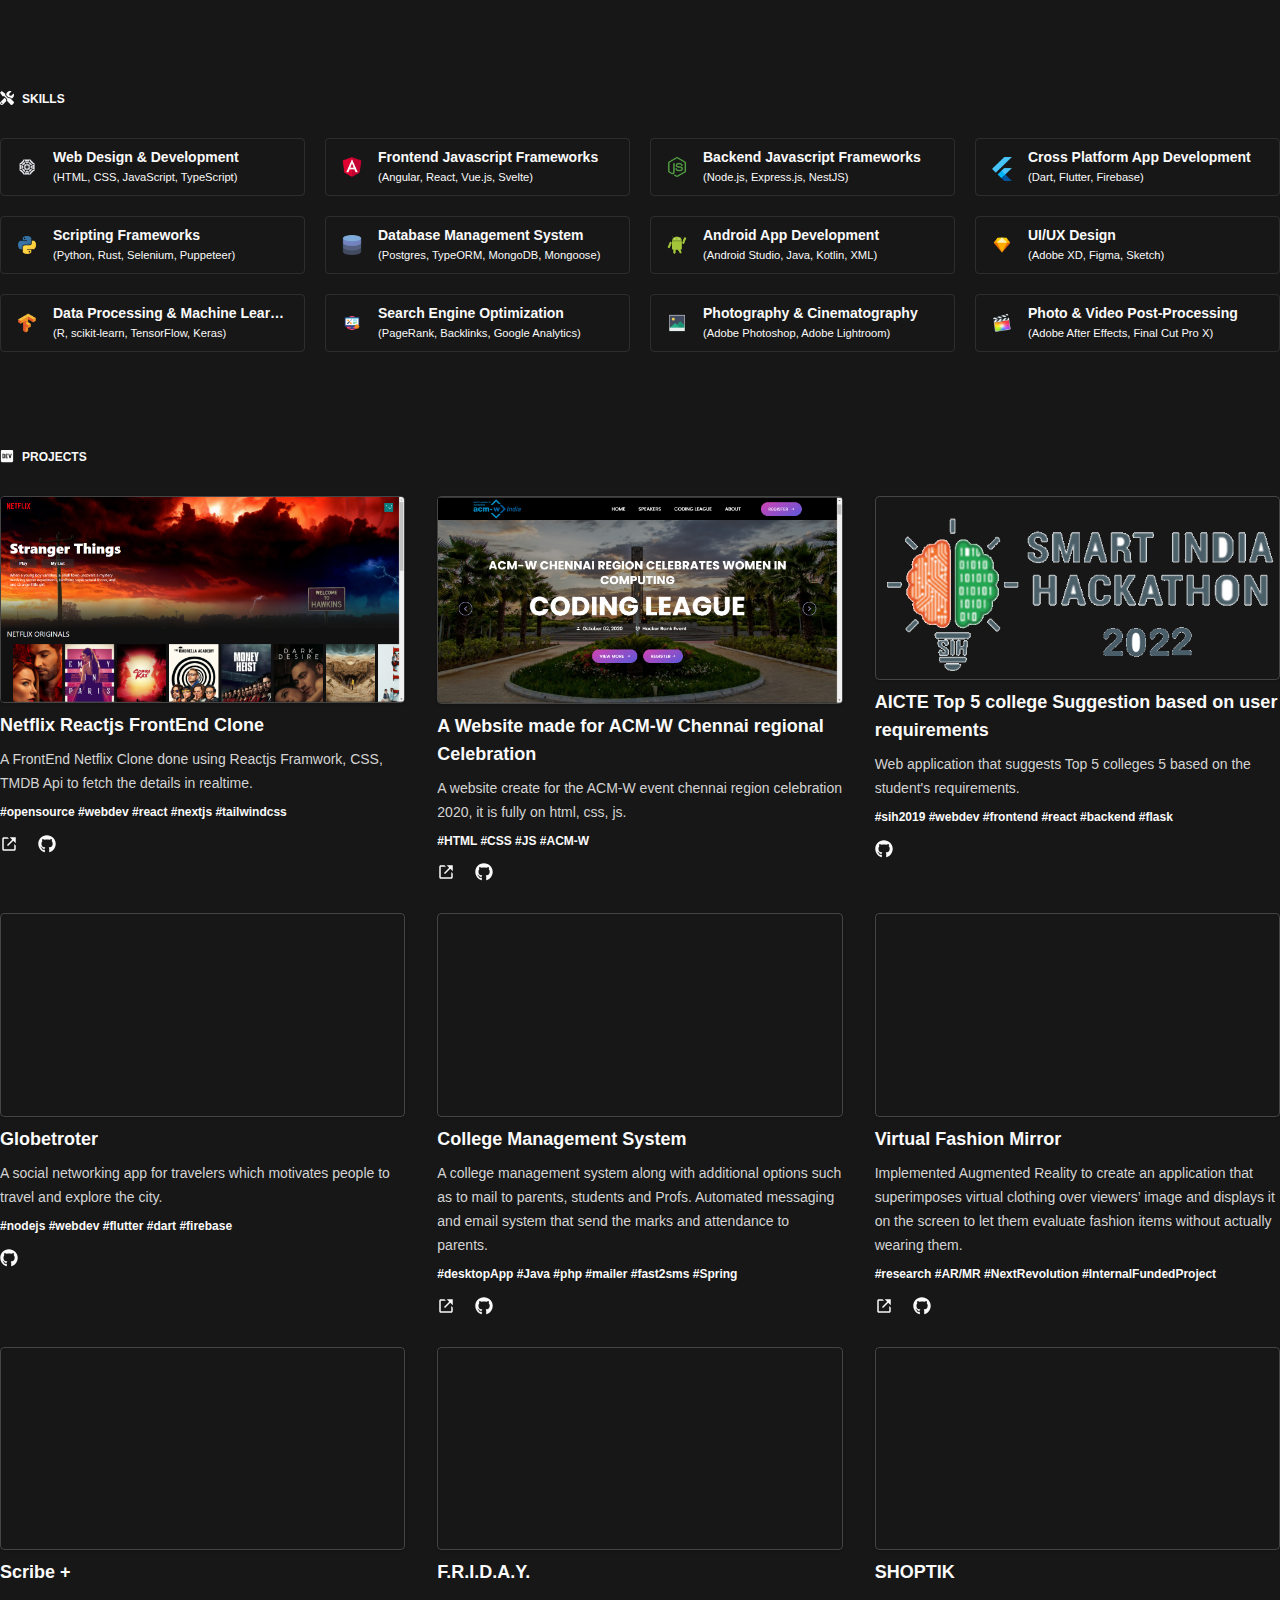
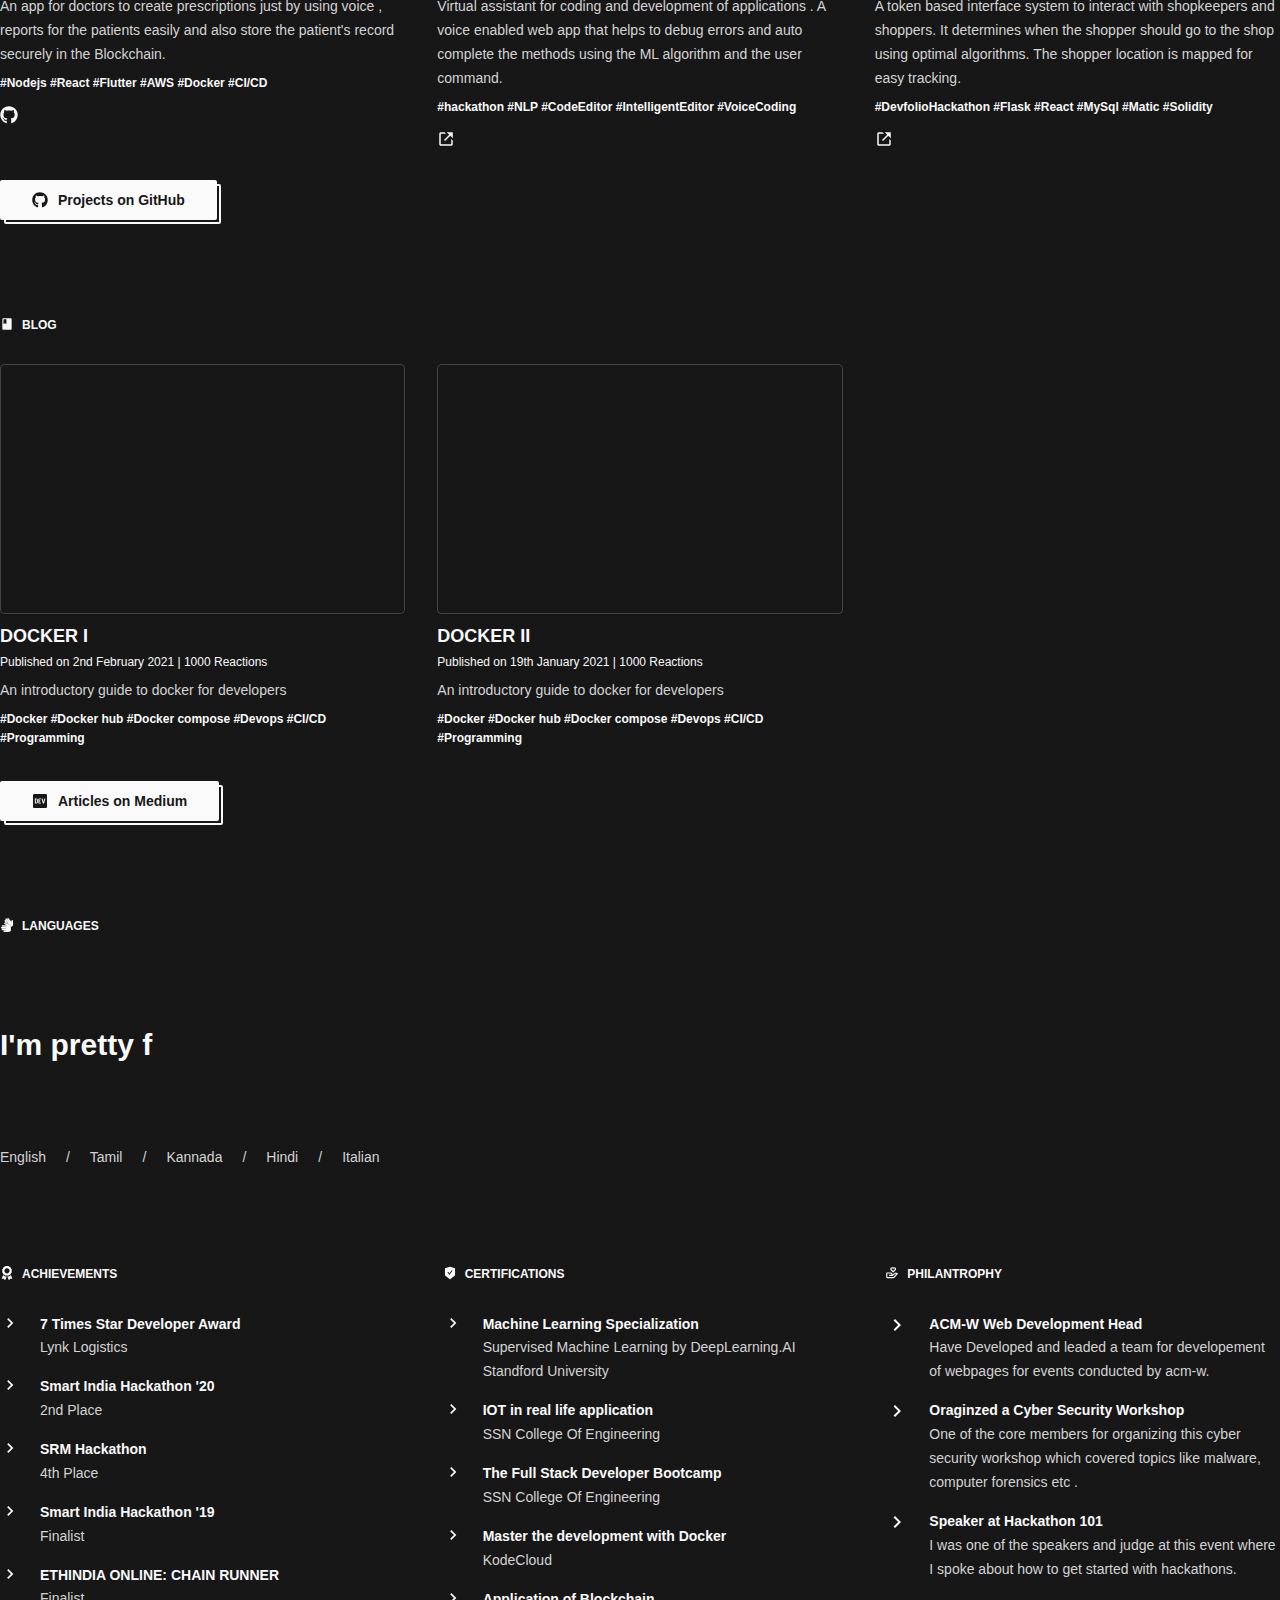
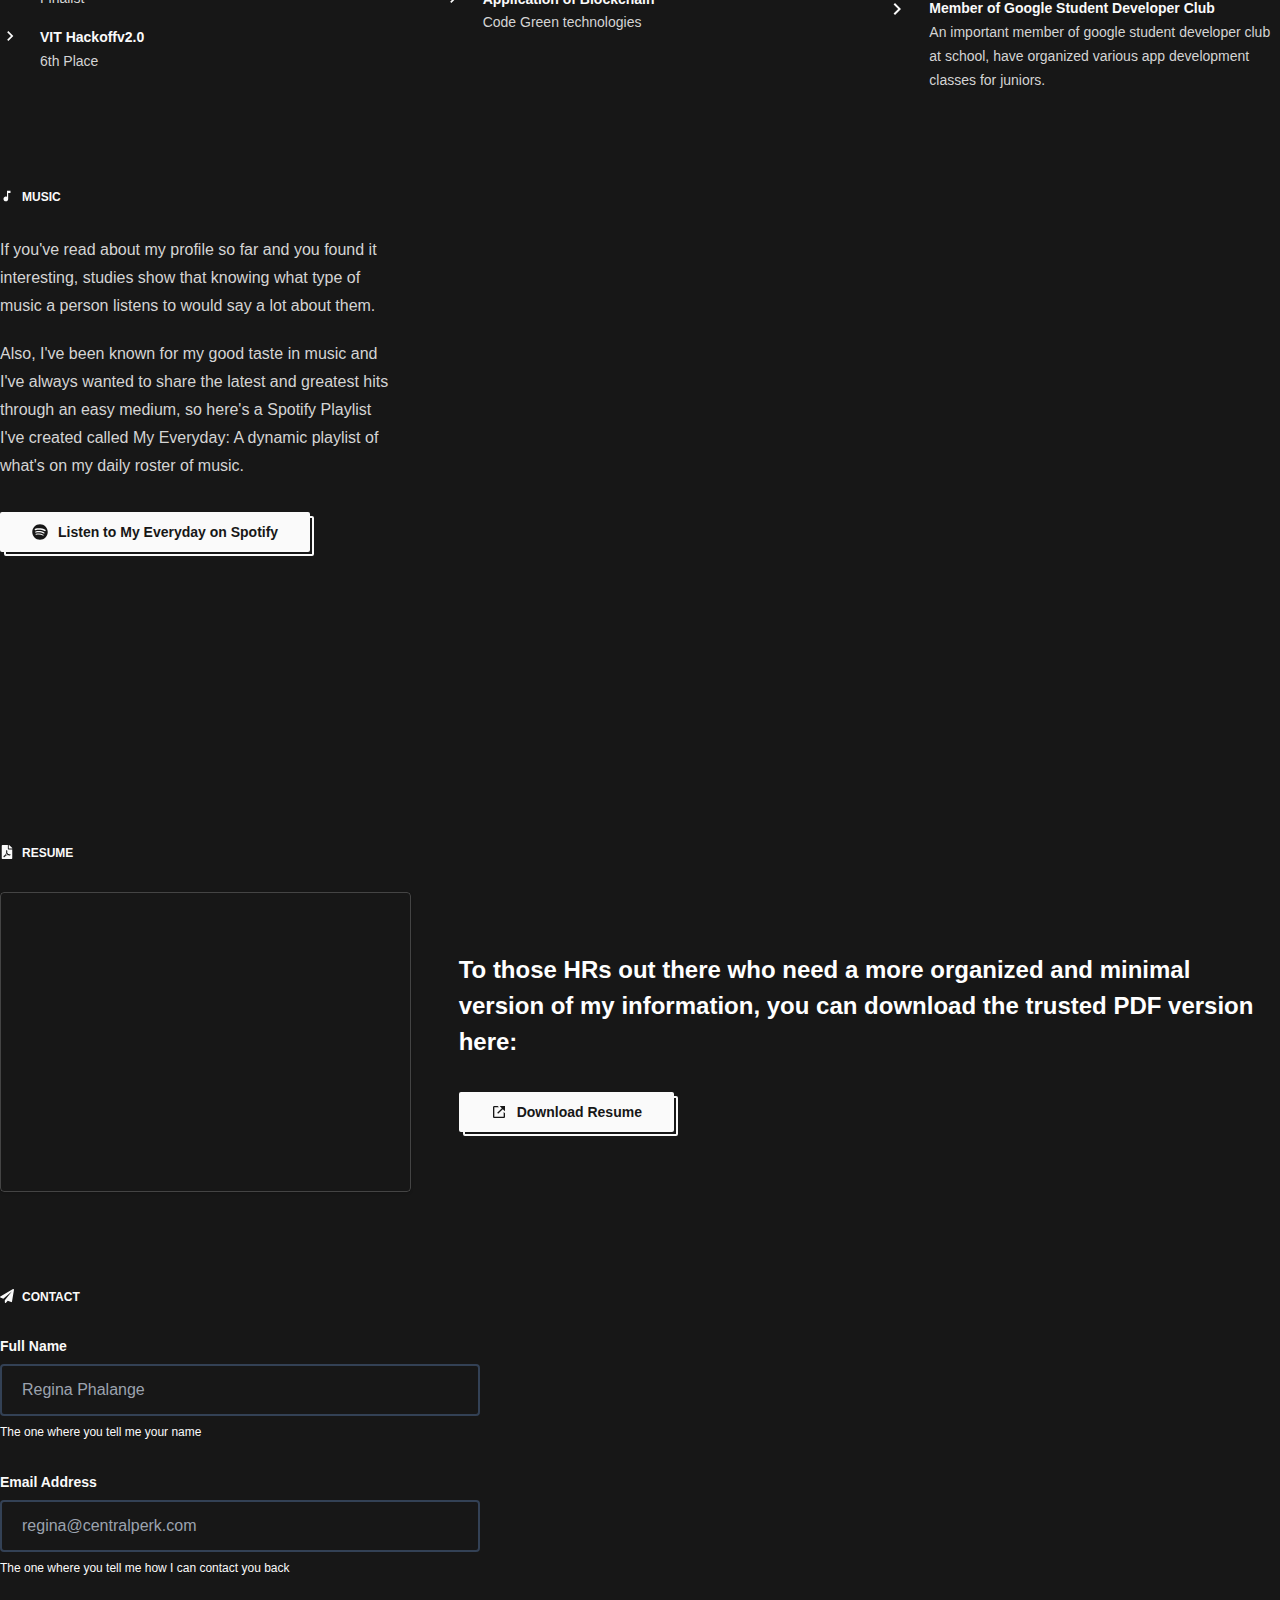
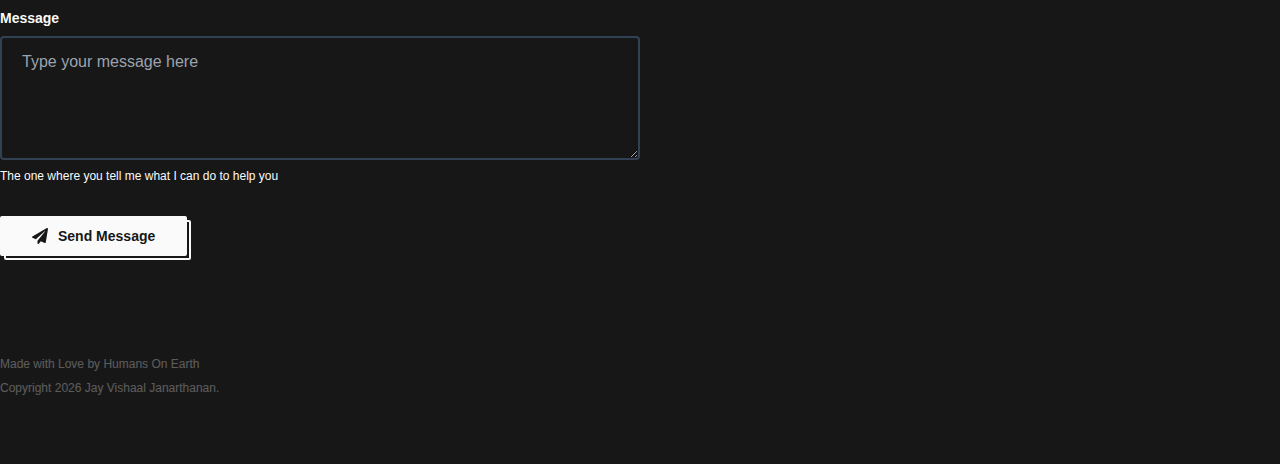
